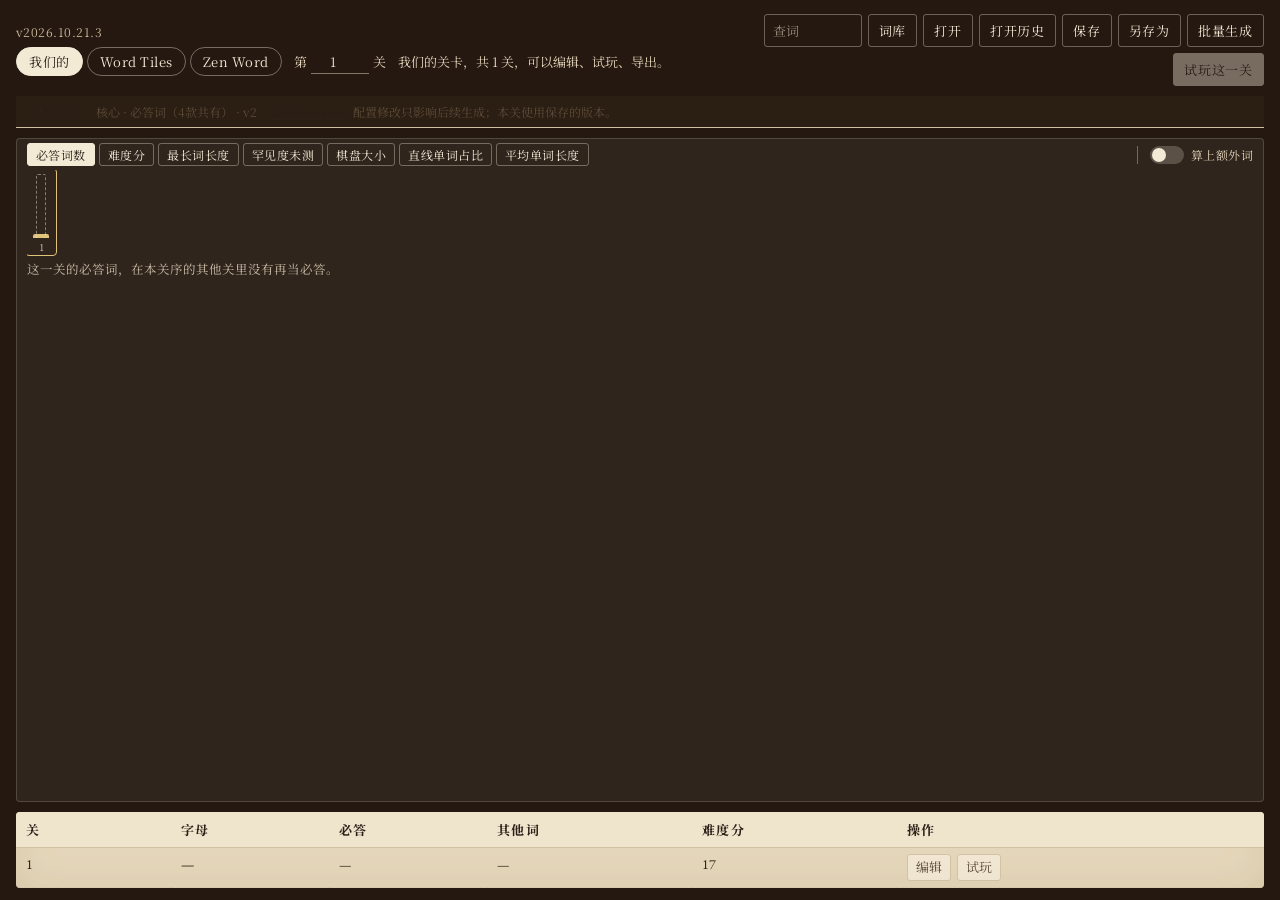
==== index.html @ c1cc378a "Apply reviewed glossary definitions and pronunciation corrections Persist bilingual correction layer" ====
<!doctype html>
<html lang="zh-CN">
<head>
<meta charset="utf-8">
<meta name="viewport" content="width=device-width, initial-scale=1">
<title>字页关卡台</title>
<link rel="preconnect" href="https://fonts.googleapis.com">
<link rel="preconnect" href="https://fonts.gstatic.com" crossorigin>
<link href="https://fonts.googleapis.com/css2?family=Alegreya:wght@500;700&family=EB+Garamond:ital,wght@0,500;0,600;1,500&family=Inter:wght@400;500;600;700;800&family=Noto+Sans+SC:wght@400;500;700&family=Noto+Serif+SC:wght@400;600;700&display=swap" rel="stylesheet">
<style>:root{
  --paper:#f4ecda; --paper-2:#efe4cc; --ink:#2b2118; --ink-soft:#5c4b3a; --faint:#9a8a72;
  --rule:#d2c2a4; --desk:#241810; --ok:#2f6b45; --warn:#8a5a12; --bad:#9b2c22;
  --gold:#a6843c; --easy:#2f6b45; --medium:#2c5f86; --hard:#9a4e28; --rare:#7a2344;
  --serif:"Iowan Old Style","Palatino Linotype",Palatino,"Noto Serif SC","Songti SC","WenQuanYi Micro Hei",serif;
  --en:"EB Garamond","Iowan Old Style",Palatino,serif;
}
*{box-sizing:border-box}
html,body{margin:0;height:100%}
body{background:var(--desk);color:var(--ink);font-family:var(--serif);font-size:15px}
button,input{font:inherit;color:inherit}
button{background:none;border:0;cursor:pointer;padding:0}
[hidden]{display:none!important}
#desk{height:100vh;display:grid;grid-template-rows:auto auto minmax(0,1fr);padding:14px 16px 12px;gap:10px}
.top{display:flex;flex-wrap:wrap;align-items:center;justify-content:space-between;gap:8px 16px;color:#f3ead6}
.top-actions{display:flex;flex-wrap:wrap;gap:6px;justify-content:flex-end}
.top-actions button,.mini{
  border:1px solid rgba(243,234,214,.35);color:#f3ead6;border-radius:3px;padding:6px 10px;font-size:13px;letter-spacing:.06em
}
.top-actions button.primary{background:#f3ead6;color:var(--ink);border-color:#f3ead6}
.top-actions button:disabled{opacity:.4;cursor:default}
.pace-wrap{background:rgba(255,248,236,.06);border:1px solid rgba(243,234,214,.18);border-radius:4px;padding:4px 10px 4px;color:#f3ead6}
.pace-metrics{display:flex;flex-wrap:wrap;align-items:center;gap:6px 10px;margin:0 0 4px;min-width:0}
.pace-tabs{display:flex;flex-wrap:wrap;align-items:center;gap:4px;min-width:0}
.pace-tabs button{
  border:1px solid rgba(243,234,214,.35);color:#f3ead6;background:transparent;
  border-radius:3px;padding:2px 8px;font-size:12px;letter-spacing:.04em
}
.pace-tabs button.on{background:#f3ead6;color:var(--ink);border-color:#f3ead6}
.pace-extra{
  margin-left:auto;display:flex;align-items:center;gap:7px;flex:0 0 auto;
  padding-left:12px;border-left:1px solid rgba(243,234,214,.35)
}
.pace-extra.idle{opacity:.55}
.pace-switch{
  position:relative;width:34px;height:18px;padding:0;border:0;border-radius:999px;
  background:rgba(243,234,214,.22);flex:0 0 auto;cursor:pointer
}
.pace-switch .knob{
  position:absolute;top:2px;left:2px;width:14px;height:14px;border-radius:50%;
  background:#f3ead6;transition:transform .15s ease;pointer-events:none
}
.pace-switch.on{background:#e2c37a}
.pace-switch.on .knob{transform:translateX(16px);background:var(--ink)}
.pace-switch:focus-visible{outline:1px solid #e2c37a;outline-offset:2px}
#paceExtraLabel{font-size:12px;letter-spacing:.04em;color:#e6d7bc;cursor:pointer;user-select:none}
.pace{display:flex;align-items:flex-end;gap:4px;overflow-x:auto;height:86px;padding-bottom:2px}
.pace button{position:relative;width:28px;flex:0 0 28px;height:100%;display:flex;align-items:flex-end;justify-content:center}
.pace button i,.pace button s{position:absolute;left:6px;right:6px;bottom:16px;border-radius:2px 2px 0 0}
.pace button i{background:#f3ead6}
.pace button s{left:9px;right:9px;background:transparent;border:1px dashed rgba(243,234,214,.45);border-bottom:0}
.pace button em{position:relative;font-style:normal;font-family:var(--en);font-size:11px;color:#cbbfa8}
.pace button.on i{background:#e2c37a}
.pace button.rec i{background:#8fbf9a}
.pace button.peak i{background:#e09a8c}
.pace button.on{outline:1px solid #e2c37a;outline-offset:1px;border-radius:2px}
.pace button.curtain::after{
  content:"";position:absolute;top:2px;left:50%;width:6px;height:6px;margin-left:-3px;
  background:#c47a4a;transform:rotate(45deg)
}
#ruleBox{margin-top:10px}
#ruleBox summary{cursor:pointer}
#ruleBox textarea{width:100%;min-height:2.8em;margin:4px 0;border:1px solid var(--rule);background:transparent;font-family:var(--en);font-size:14px;letter-spacing:.04em;padding:4px}
.reuse-line{min-height:18px;font-size:12.5px;color:#f0d2cf;margin-top:4px}
.reuse-line.quiet{color:#cbbfa8}
.work{display:grid;grid-template-columns:minmax(300px,380px) minmax(0,1fr) minmax(300px,380px);gap:12px;min-height:0}
.card{background:var(--paper);border-radius:4px;min-height:0;overflow:auto;padding:14px 14px 18px;
  box-shadow:inset 0 0 40px rgba(120,85,40,.12)}
.card h2{margin:0 0 8px;font-size:15px;letter-spacing:.18em;font-weight:700;border-bottom:1px solid var(--rule);padding-bottom:4px;display:flex;justify-content:space-between;align-items:baseline}
.card h2 i{font-style:normal;letter-spacing:0;font-weight:500;color:var(--ink-soft);font-size:12px}
.row{display:flex;flex-wrap:wrap;gap:6px;align-items:center;margin:6px 0}
.presets button,.row button.ghost,button.ghost{
  border:1px solid var(--rule);border-radius:3px;padding:3px 8px;font-size:13px;color:var(--ink-soft);background:rgba(255,250,240,.45)
}
.presets button.on,.row button.ghost.on{border-color:var(--ink);color:var(--ink)}
.name{width:100%;border:0;border-bottom:1px solid var(--rule);background:transparent;padding:4px 2px;outline:none;font-size:16px}
.grid{display:grid;gap:6px;justify-content:center;margin:12px 0}
.tile{position:relative;width:58px;height:58px}
.tile input{
  width:100%;height:100%;text-align:center;text-transform:uppercase;font-family:var(--en);font-size:28px;
  border:0;border-radius:4px;background:#fffaf0;box-shadow:0 1px 0 #c2ac82, inset 0 0 0 1px rgba(90,60,30,.15);outline:none
}
.tile input:focus{box-shadow:0 0 0 2px var(--ink)}
.tile.empty input{background:rgba(255,250,240,.35)}
.tile.unc input{box-shadow:0 0 0 2px var(--bad)}
.tile .cnt{position:absolute;top:2px;right:5px;font-family:var(--en);font-size:13px;color:var(--bad);pointer-events:none}
.tile .veil{position:absolute;inset:0;border-radius:4px;pointer-events:none;
  background:repeating-linear-gradient(135deg,rgba(90,40,20,.28) 0 3px,transparent 3px 8px);box-shadow:inset 0 0 0 2px rgba(90,40,20,.45)}
.checks{list-style:none;margin:8px 0 0;padding:0;font-size:13px;line-height:1.55}
.checks li{padding-left:1.2em;position:relative;color:var(--ink-soft)}
.checks li::before{position:absolute;left:0}
.checks li.ok::before{content:"✓";color:var(--ok)}
.checks li.bad::before{content:"×";color:var(--bad)}
.checks li.bad{color:var(--bad)}
.checks li.warn::before{content:"!";color:var(--warn);font-weight:700}
.checks li.warn{color:var(--warn)}
.cols{display:grid;grid-template-columns:1fr 1fr;gap:12px;min-height:0}
.wordlist{display:flex;flex-direction:column;gap:4px}
.wrow{display:grid;grid-template-columns:auto 1fr auto;gap:4px 6px;align-items:center;
  border-bottom:1px dotted var(--rule);padding:4px 0;font-family:var(--en);letter-spacing:.04em}
.wrow b{font-weight:600;font-size:16px}
.wrow .meta{font-family:var(--serif);font-size:12px;color:var(--ink-soft);letter-spacing:0}
.wrow.bad b{color:var(--bad)}
.wrow button{font-family:var(--serif);font-size:12px;color:var(--bad);text-decoration:underline;text-underline-offset:2px}
.band{font-style:normal;font-family:var(--serif);font-size:11px;border:1px solid currentColor;border-radius:2px;padding:0 4px;letter-spacing:.04em}
.band.none{color:var(--faint)}
.band.t2{color:#9a4e28}
.band.t3{color:#7a2344;font-weight:650;background:rgba(122,35,68,.10)}
.band.t4{color:#f4ecda;background:#6a1838;border-color:#6a1838;font-weight:700}
.add{display:flex;gap:6px}
.add input{flex:1;min-width:0;border:0;border-bottom:1px solid var(--rule);background:transparent;padding:4px;outline:none;font-family:var(--en);letter-spacing:.08em;text-transform:uppercase}
.sugg{display:flex;flex-wrap:wrap;gap:4px;margin-top:4px}
.sugg button{font-family:var(--en);border:1px dashed var(--rule);border-radius:12px;padding:2px 8px;font-size:14px;color:var(--ink-soft)}
.sugg button:hover{border-style:solid;color:var(--ink)}
.note{font-size:12.5px;color:var(--ink-soft);line-height:1.45;margin:4px 0 8px}
.blurb{font-size:15px;line-height:1.5;margin:0 0 10px}
.dim{border-top:1px solid var(--rule);padding:8px 0}
.dim h3{margin:0 0 4px;font-size:13px;letter-spacing:.16em}
.dim .num{font-family:var(--en);font-size:28px;line-height:1}
.dim dl{display:grid;grid-template-columns:auto 1fr;gap:2px 10px;margin:4px 0 0;font-size:13.5px}
.dim dt{color:var(--faint)} .dim dd{margin:0}
.tail{display:flex;flex-direction:column;gap:4px;margin-top:4px}
.tail .wrow{border-bottom:0;background:rgba(255,250,240,.7);padding:4px 6px;border-radius:3px}
.meter{height:8px;background:var(--paper-2);border-radius:4px;overflow:hidden;display:flex;margin:6px 0}
.meter i{display:block;height:100%}
.meter .a{background:#8fbf9a}.meter .b{background:var(--easy)}.meter .c{background:#9a4e28}.meter .d{background:#7a2344}.meter .e{background:#4a1024}.meter .f{background:var(--faint)}
#play{position:fixed;inset:0;z-index:5;width:100%;height:100vh;height:100dvh;max-height:100dvh;margin:0;padding:0;overflow:hidden;background:var(--desk);display:block}
html.play-on,html.play-on body{overflow:hidden;height:100%;max-height:100dvh}
.book{width:100%;height:100%;max-height:100%;display:grid;grid-template-columns:minmax(0,1fr) auto;grid-template-rows:minmax(0,1fr);background:var(--paper);border-radius:0;overflow:hidden}
.book .pg{padding:16px 18px;display:flex;flex-direction:column;min-width:0;max-width:100%;min-height:0;height:100%;overflow:hidden}
.book .pg + .pg{border-left:1px solid var(--rule)}
.book h2{margin:0;letter-spacing:.2em;font-size:18px}
.phead{display:flex;align-items:center;justify-content:space-between;gap:8px}
.phead h2{margin:0}
.phead button{font-size:13px;letter-spacing:.06em}
.play-lists{flex:1;min-height:0;display:flex;flex-direction:column;margin-top:8px}
.pwords{display:flex;flex-wrap:wrap;gap:8px 14px;align-content:flex-start}
#pwords{flex:0 1 auto;max-height:42%;overflow:auto}
.pextra-head{display:flex;justify-content:space-between;align-items:baseline;margin-top:10px;font-size:13px;letter-spacing:.14em;color:#31425f}
.pextra-head span{font-family:var(--en);letter-spacing:.04em}
#pextras{flex:1;min-height:48px;overflow:auto;margin-top:4px}
.pwords b{font-family:var(--en);font-size:20px;letter-spacing:.08em;font-weight:500}
.pwords b.found{color:var(--ok)}
.pwords b.open{color:var(--faint)}
.pwords.extra b{color:#1d2a44}
.pwords.extra b.open{color:#5c6b86}
.pwords.extra b.found{color:var(--ok);text-decoration:underline;text-underline-offset:3px}
.pwords b.slots{display:inline-flex;align-items:flex-end;gap:3px;letter-spacing:0}
.pwords b.slots i{display:block;width:10px;height:16px;border-bottom:2px solid currentColor;opacity:.75;font-style:normal}
.pwords .empty{font-size:13px;color:var(--faint);letter-spacing:.04em}
/* 试玩右边是一部 9:19.5 的手机。字块、连词、幕布和皮肤都跟游戏同一套观感。 */
.pg-stage{background:#16100c;overflow:hidden}
.book .pg.pg-stage{padding:0}
.phone-fit{flex:1;height:100%;min-height:0;min-width:0;display:flex;align-items:center;justify-content:center;gap:8px;padding:0 8px 0 0;overflow:hidden}
#pphone{
  --ink:#2b2118; --ink-soft:#5c4b3a; --red:#9b2c22; --ok:#2f6b45; --gold-hi:#e8c88a;
  position:relative;flex:0 0 auto;overflow:hidden;border-radius:28px;color:var(--ink);
  background:#f3ead6;box-shadow:0 18px 44px rgba(0,0,0,.38),inset 0 0 0 1px rgba(255,255,255,.28);
  display:grid;grid-template-columns:minmax(0,1fr);min-height:0;user-select:none;
  /* 顶部、目标区、棋盘区独立分配高度；关卡内容只在各自区域内居中。 */
  grid-template-rows:minmax(max-content,14fr) minmax(0,46fr) minmax(0,40fr);
  font-family:"EB Garamond",Palatino,serif;
  aspect-ratio:9/19.5;height:100%;width:auto;
  padding:16px 18px 14px;box-sizing:border-box;text-align:center
}
#pphone .ph-bg,#pphone .ph-veil{position:absolute;pointer-events:none}
#pphone .ph-bg{inset:0;z-index:0;background:var(--photo,none) var(--photo-pos,center)/cover no-repeat}
#pphone .ph-veil{inset:0;z-index:0}
#pphone .ph-ghead,#pphone .ph-panel,#pphone .ph-board,#pphone .ph-gridwrap,#pphone .ph-pill{position:relative;z-index:1}
#pphone .ph-ghead{width:100%;padding:4px 0 8px;text-align:center;display:flex;flex-direction:column;justify-content:center;align-items:center}
#pphone .ph-gbar{display:none}
#pphone .ph-gtitle{margin:0;font-weight:800;font-size:clamp(22px,10cqw,34px);letter-spacing:.04em;line-height:1.05;font-family:Inter,"Noto Sans SC",system-ui,sans-serif;text-align:center}
#pphone .ph-gplace{margin-top:3px;font-size:12px;letter-spacing:.22em;color:var(--ink-soft);font-family:Inter,"Noto Sans SC",system-ui,sans-serif;text-align:center}
#pphone .ph-gplace:empty{display:none}
#pphone .ph-panel{
  width:100%;max-width:100%;min-width:0;min-height:0;margin:0;padding:12px 2px;
  max-height:none;overflow:hidden;text-align:center;
  display:flex;flex-direction:column;
  background:rgba(255,250,240,.72);box-shadow:inset 0 0 0 1px rgba(210,194,164,.85)
}
#pphone .ph-wtitle{flex:0 0 auto;font-family:Inter,system-ui,sans-serif;font-size:13px;font-weight:500;letter-spacing:.04em;color:var(--ink-soft);margin:6px 0 0;text-align:center}
#pphone .ph-wtitle i{font-style:normal;margin-left:.2em}
#pboxes{
  flex:1 1 auto;min-height:0;width:100%;overflow:auto;box-sizing:border-box;
  display:flex;flex-direction:column;align-items:center
}
#pboxes .ph-word-grid{
  flex:0 0 auto;width:max-content;max-width:100%;margin:auto;
  display:grid;grid-template-columns:repeat(var(--wcols,1),max-content);
  justify-content:center;justify-items:stretch;align-items:start;
  column-gap:16px;row-gap:10px
}
#pboxes .w{display:flex;gap:4px;justify-content:center;align-items:center}
#pboxes .ph-word-grid.two-cols .w{justify-content:flex-start}
#pboxes .lt{
  width:var(--lw,36px);height:var(--lw,36px);display:grid;place-items:center;
  position:relative;isolation:isolate;overflow:hidden;
  font-family:"EB Garamond",Palatino,serif;font-size:calc(var(--lw,36px) * .62);font-weight:500;line-height:1;
  color:transparent;border-bottom:1.5px solid #d2c2a4
}
#pboxes .lt::before{
  content:"";position:absolute;inset:0;z-index:0;pointer-events:none;border-radius:inherit;
  background:var(--target-fill,#fffaf0);clip-path:circle(0% at 50% 50%)
}
#pboxes .lt-char{position:relative;z-index:1;visibility:hidden}
#pboxes .w.found .lt.show{color:var(--ink)}
#pboxes .w.found .lt.show .lt-char{visibility:visible}
#pboxes .w.found .lt.show::before{
  clip-path:circle(75% at 50% 50%);transition:clip-path .28s cubic-bezier(.2,.65,.35,1)
}
@media (prefers-reduced-motion:reduce){
  #pboxes .w.found .lt.show::before{transition:none}
}
#pphone .ph-board{width:100%;min-width:0;min-height:0}
#pphone #pcur{
  position:absolute;z-index:2;top:8px;left:0;width:100%;height:36px;margin:0;
  font-family:Inter,"EB Garamond",sans-serif;font-weight:700;
  font-size:clamp(20px,7cqw,30px);letter-spacing:.16em;text-align:center;
  display:flex;align-items:center;justify-content:center;white-space:nowrap
}
#pphone #pcur.bad{color:var(--red)}
#pphone #pcur.ok{color:var(--ok)}
#pphone #pcur.extra{color:#1d2a44}
#pphone #pcur.shake{animation:pshake .45s}
.ph-gridwrap{width:100%;height:100%;min-height:0;display:flex;align-items:center;justify-content:center;padding:60px 10px;touch-action:none}
#pgrid{
  --tile:52px; --gap:4px; --cols:4;
  display:grid;gap:var(--gap);grid-template-columns:repeat(var(--cols),var(--tile));grid-auto-rows:var(--tile);
  position:relative;isolation:isolate;margin:0;touch-action:none;perspective:640px
}
#pgrid .pt{
  width:var(--tile);height:var(--tile);display:grid;place-items:center;position:relative;border-radius:calc(var(--tile) * .1);
  background:#f8f1e1;color:var(--ink);
  box-shadow:0 1px 0 #fffaf0 inset,0 0 0 1px #cdb994,0 2px 0 #c2ac82,0 4px 6px rgba(80,55,25,.25);
  font-family:"EB Garamond",Palatino,serif;font-weight:600;font-size:calc(var(--tile) * .52);user-select:none;
  transition:transform .12s,background-color .2s,box-shadow .2s
}
#pgrid .pt .ch{transform:translateY(-2%)}
#pgrid .pt .c{
  position:absolute;top:calc(var(--tile) * .06);right:calc(var(--tile) * .09);
  font-size:calc(var(--tile) * .2);font-weight:500;color:var(--red);font-style:italic;line-height:1
}
#pgrid .pt.sel{transform:translateY(2px) scale(.96);background:#efe2c4;box-shadow:0 0 0 1px #a88d5e,0 0 0 calc(var(--tile) * .06) rgba(43,33,24,.12),0 1px 0 #b39a6b}
#pgrid .pt.pop{animation:ppop .45s ease}
#pgrid .pt.cntdown .c{animation:pcnt .5s ease}
#pgrid .pt.spent{background:transparent;box-shadow:none;color:transparent;border:1.5px dashed rgba(154,138,114,.5);animation:perase .6s ease}
#pgrid .pt.spent .c{display:none}
#pgrid .pt.hint-glow{animation:phglow 1.4s ease 2}
#pgrid .pt.curt{color:transparent;background:#d9c6a0;background-image:repeating-linear-gradient(45deg,rgba(91,74,58,.18) 0 2px,transparent 2px 9px);box-shadow:0 0 0 1px #a88d5e,0 3px 0 #9c8257}
#pgrid .pt.curt .c{display:none}
#pgrid .pt.opening{animation:punveil .7s ease}
.curt-num{position:absolute;inset:0;display:grid;place-items:center;z-index:2;pointer-events:none}
.curt-num b{
  width:calc(var(--tile) * .56);height:calc(var(--tile) * .56);border-radius:50%;display:grid;place-items:center;
  background:var(--red);color:#f6e9cf;font-family:"EB Garamond",Palatino,serif;font-size:calc(var(--tile) * .3);font-weight:600;
  box-shadow:0 0 0 2px rgba(155,44,34,.3),0 2px 4px rgba(0,0,0,.3)
}
#pphone .ph-tools{
  position:absolute;z-index:2;left:0;bottom:0;width:100%;min-width:0;box-sizing:border-box;
  display:flex;flex-direction:row;align-items:center;justify-content:flex-start;gap:8px;
  min-height:48px;padding:2px 0 0
}
#pphone .ph-rounds{flex:0 0 auto;display:flex;align-items:center;gap:22px}
#pphone .ph-tool-pad{flex:0 0 auto;width:0;height:0;pointer-events:none}
#pphone .ph-tools.center-tools{justify-content:space-between}
#pphone .ph-tools.center-tools .ph-tool-pad{width:var(--pill-w,0px)}
#pphone .ph-tools:not(.center-tools) .ph-rounds{margin-left:auto}
#pphone .ph-tools.tight{gap:4px}
#pphone .ph-tools.tight .ph-rounds{gap:6px}
#pphone .ph-tools.tight .ph-round{width:32px;height:32px;box-shadow:inset 0 0 0 1.5px currentColor,0 0 0 2px rgba(255,250,240,.85),0 0 0 3.5px currentColor}
#pphone .ph-tools.tight .ph-round svg{width:16px;height:16px}
#pphone .ph-pill{
  flex:0 0 auto;align-self:center;height:40px;margin:0;padding:0 12px 0 14px;border-radius:21px;
  display:flex;align-items:center;gap:6px;color:var(--ink);font-family:Inter,"Noto Sans SC",system-ui,sans-serif;
  font-size:13px;font-weight:500;letter-spacing:.04em;background:#fffaf0;white-space:nowrap;
  box-shadow:0 0 0 1px #d2c2a4,0 8px 18px rgba(80,55,25,.18)
}
#pphone .ph-pill svg{width:18px;height:18px}
#pphone .ph-pill em{
  min-width:20px;height:20px;padding:0 5px;border-radius:10px;display:grid;place-items:center;
  background:#1d2a44;color:#f3ead6;font-style:normal;font-weight:600;font-size:12px;font-family:Inter,system-ui,sans-serif
}
#pphone .ph-pill em.bump{animation:pbump .45s}
#pphone .ph-round{
  width:48px;height:48px;border-radius:50%;display:grid;place-items:center;color:#5c4b3a;
  background:rgba(255,250,240,.6);
  box-shadow:inset 0 0 0 1.5px currentColor,0 0 0 3px rgba(255,250,240,.85),0 0 0 4.5px currentColor
}
#pphone .ph-round svg{width:24px;height:24px}
#pphone #pHint{color:var(--red)}
#pphone .ph-round:active{transform:scale(.94)}
#pphone[data-fit="short"]{padding:8px 10px 6px;border-radius:16px}
#pphone[data-fit="short"] .ph-gtitle{font-size:22px}
#pphone[data-fit="short"] .ph-gplace{margin-top:1px;font-size:10px;letter-spacing:.14em}
#pphone[data-fit="short"] .ph-panel{padding:8px 0;border-radius:12px}
#pphone[data-fit="short"] #pboxes .ph-word-grid{row-gap:8px}
#pphone[data-fit="short"] .ph-wtitle{margin-top:4px;font-size:12px}
#pphone[data-fit="short"] #pcur{top:4px;height:24px;font-size:16px}
#pphone[data-fit="short"] .ph-gridwrap{padding:46px 6px}
#pphone[data-fit="short"] .ph-tools{min-height:40px;padding:0}
#pphone[data-fit="short"] .ph-rounds{gap:12px}
#pphone[data-fit="short"] .ph-round{width:36px;height:36px;box-shadow:inset 0 0 0 1.5px currentColor,0 0 0 2px rgba(255,250,240,.85),0 0 0 3.5px currentColor}
#pphone[data-fit="short"] .ph-round svg{width:18px;height:18px}
#pphone[data-fit="short"] .ph-pill{height:30px;padding:0 8px 0 10px;font-size:12px}
#pphone .ph-tools.tight .ph-pill{height:28px;padding:0 6px 0 8px;font-size:11px;gap:4px}
#pphone .ph-tools.tight .ph-pill svg{width:14px;height:14px}
.pskins{display:flex;flex-direction:column;gap:8px;flex:0 0 auto;max-height:100%;overflow:auto}
.pskins button{
  width:58px;border:1px solid rgba(243,234,214,.28);border-radius:10px;padding:4px 4px 3px;color:#f3ead6;
  background:rgba(255,255,255,.04);display:flex;flex-direction:column;align-items:center;gap:3px;font-size:11px;letter-spacing:.02em
}
.pskins button.on{border-color:#f3ead6;background:rgba(243,234,214,.14)}
.pskins i{width:36px;height:46px;border-radius:6px;display:block;background:#ddd center/cover no-repeat}
.pskins [data-pskin="kyoto"] i{background-image:url("assets/bg-kyoto-thumb.jpg")}
.pskins [data-pskin="alps"] i{background-image:url("assets/bg-alps-thumb.jpg")}
.pskins [data-pskin="wood"] i{background:linear-gradient(180deg,#efd3a4,#6a4422)}
.pskins [data-pskin="book"] i{background:linear-gradient(180deg,#f8f1e1,#c9b48a)}
.pfly{position:fixed;z-index:40;display:grid;place-items:center;pointer-events:none;font-family:Inter,"EB Garamond",sans-serif;font-weight:700;color:#2f6b45}
@keyframes pshake{20%,60%{transform:translateX(-7px)}40%,80%{transform:translateX(7px)}}
@keyframes ppop{40%{transform:scale(1.1)}}
@keyframes pcnt{0%{transform:scale(1.8);opacity:.2}100%{transform:none}}
@keyframes perase{0%{background:#f8f1e1;color:var(--ink);transform:scale(1)}50%{transform:scale(.88);filter:blur(1.5px)}100%{transform:scale(1)}}
@keyframes phglow{50%{box-shadow:0 0 0 3px var(--gold-hi),0 0 18px rgba(176,138,62,.7)}}
@keyframes punveil{0%{transform:rotateX(0)}50%{transform:rotateX(90deg)}100%{transform:rotateX(0)}}
@keyframes pbump{40%{transform:scale(1.35)}}
.ptools{display:flex;gap:10px;justify-content:center;padding-top:8px}
.pnav{display:flex;align-items:center;justify-content:space-between;gap:8px;margin-bottom:8px}
.pnav span{font-size:14px;letter-spacing:.08em;color:var(--ink-soft);white-space:nowrap}
.ptools button:disabled,.pnav button:disabled,.done button:disabled{opacity:.35;cursor:default}
.done{margin-top:8px;text-align:center;color:var(--ok);letter-spacing:.2em}
.done p{margin:0}
.done button{letter-spacing:.08em;margin-top:10px}
#desk.under-play{visibility:hidden;pointer-events:none}
#zen{position:fixed;right:16px;bottom:16px;width:min(420px,calc(100% - 32px));max-height:46vh;overflow:auto;
  background:var(--paper);border-radius:4px;padding:12px 14px;box-shadow:0 16px 40px rgba(0,0,0,.35);z-index:4}
#modal{position:fixed;inset:0;background:rgba(20,12,8,.45);display:grid;place-items:center;z-index:6;padding:16px}
.modal{width:min(520px,100%);background:var(--paper);border-radius:4px;padding:16px 18px 14px}
.modal h3{margin:0 0 8px;letter-spacing:.12em}
.modal textarea{width:100%;height:140px;font-family:ui-monospace,monospace;font-size:12px}
.modal .btns{display:flex;justify-content:flex-end;gap:8px;margin-top:10px}
.modal .btns button{border:1px solid var(--rule);border-radius:3px;padding:6px 12px}
.modal .btns button.primary{background:var(--ink);color:var(--paper);border-color:var(--ink)}
#toast{position:fixed;left:50%;bottom:18px;transform:translateX(-50%);background:var(--ink);color:var(--paper);
  padding:8px 14px;border-radius:3px;opacity:0;pointer-events:none;transition:opacity .2s;z-index:7}
#toast.show{opacity:1}
@media (max-width:980px){
  .work{grid-template-columns:1fr}
  #play .book{grid-template-columns:minmax(0,1fr) auto;grid-template-rows:minmax(0,1fr);height:100%}
}
#batch{position:fixed;inset:0;background:rgba(20,12,6,.55);z-index:6;display:grid;place-items:center;padding:16px}
#batch .bp{background:var(--paper);border-radius:4px;width:min(980px,100%);max-height:100%;overflow:auto;padding:16px 18px}
#batch h3{margin:0 0 6px;letter-spacing:.16em}
#batch .bgrid{display:grid;grid-template-columns:repeat(3,1fr);gap:8px 14px;font-size:13.5px}
#batch label{display:flex;flex-direction:column;gap:2px;color:var(--ink-soft)}
#batch label.chk{flex-direction:row;align-items:center;gap:4px;color:var(--ink)}
#batch input[type=number],#batch input[type=text],#batch select{border:0;border-bottom:1px solid var(--rule);background:transparent;padding:3px 2px;font-size:15px}
#batch .sizes{display:flex;flex-wrap:wrap;gap:4px 12px;margin:4px 0}
#batch .pbar{height:8px;background:var(--paper-2);border-radius:4px;overflow:hidden;margin:8px 0 4px}
#batch .pbar i{display:block;height:100%;width:0;background:var(--ok)}
#batch .bbtn{display:flex;gap:8px;justify-content:flex-end;margin-top:10px;position:sticky;bottom:-16px;padding:10px 0;background:var(--paper);border-top:1px solid var(--rule);z-index:1}
#batch .bbtn button{border:1px solid var(--ink);border-radius:3px;padding:6px 14px}
#batch .bbtn button.primary{background:var(--ink);color:var(--paper)}
#batch .bbtn button:disabled{opacity:.4}
#bOut p{margin:4px 0;font-size:13.5px;line-height:1.5}
#batch .batch-libraries{display:grid;grid-template-columns:repeat(2,minmax(0,1fr));gap:14px;margin:12px 0 16px}
#batch .batch-libraries fieldset{min-width:0;margin:0;border:1px solid var(--rule);border-radius:5px;padding:8px 10px 10px}
#batch .batch-libraries legend{font-size:14px;font-weight:700;padding:0 5px}
#batch .batch-library-tools{display:flex;align-items:center;gap:6px;margin-bottom:8px;font-size:12px;color:var(--ink-soft)}
#batch .batch-library-tools span{margin-right:auto}
#batch .batch-library-tools button{border:1px solid var(--rule);border-radius:3px;padding:3px 7px}
#batch .batch-library-options{display:flex;flex-direction:column;gap:5px;max-height:210px;overflow:auto}
#batch .batch-library-option{display:flex;flex-direction:row;align-items:center;gap:8px;padding:7px;border:1px solid transparent;border-radius:4px;cursor:pointer;color:var(--ink)}
#batch .batch-library-option:has(input:checked){background:rgba(166,132,60,.12);border-color:var(--rule)}
#batch .batch-library-option:has(input:disabled){opacity:.5;cursor:default}
#batch .batch-library-option input{margin:0;flex-shrink:0}
#batch .batch-library-option span{flex:1;min-width:0;overflow:hidden;text-overflow:ellipsis;white-space:nowrap;font-size:13px}
#batch .batch-library-option small{white-space:nowrap;font-size:12px;color:var(--ink-soft)}
#batch .batch-library-option{display:block}
#batch .batch-library-choice{display:flex;flex-direction:row;align-items:center;gap:8px;min-width:0;color:var(--ink);cursor:pointer}
#batch .batch-library-mode{display:flex;flex-direction:row;align-items:center;gap:12px;margin:12px 0 4px}
#batch .batch-unlock{display:flex;flex-direction:row;align-items:center;gap:5px;margin:5px 0 0 24px;font-size:12px}
#batch .batch-unlock input{width:66px;text-align:center;font-size:13px}
#batch:has(#bLibraryMode option[value="staged"]:checked) .batch-library-options{max-height:320px}
#bStagePreview{width:100%;border-collapse:collapse;font-size:13px;margin:8px 0}
#bStagePreview th,#bStagePreview td{padding:6px 10px;text-align:left;border-bottom:1px solid var(--rule)}
#bStagePreview th{font-weight:600;color:var(--ink-soft)}
#pphone{container-type:inline-size}
#pphone:is([data-skin="kyoto"],[data-skin="alps"]){
  --ink:#0b1b24; --ink-soft:#526673; --red:#c23a5e; --ok:#2f6b45; --gold-hi:#e9c27a;
  --accent:#28562c; --ph-num:#28562c; --ph-badge:#214a25;
  font-family:Inter,"Noto Sans SC",system-ui,sans-serif;
  background:#9bb3c8;color:var(--ink)
}
#pphone[data-skin="kyoto"]{--photo:url("assets/bg-kyoto.jpg");--photo-pos:42% 60%}
#pphone[data-skin="alps"]{--photo:url("assets/bg-alps.jpg");--photo-pos:60% 50%}
#pphone:is([data-skin="kyoto"],[data-skin="alps"]) .ph-veil{background:none}
#pphone:is([data-skin="kyoto"],[data-skin="alps"]) :is(.ph-gbar-lvl,.ph-gplace,.ph-wtitle,#pcur){
  text-shadow:0 1px 1px rgba(255,255,255,.4)
}
#pphone:is([data-skin="kyoto"],[data-skin="alps"]) .ph-gbar{
  display:flex;align-items:center;justify-content:space-between;position:relative;min-height:36px;width:100%
}
#pphone:is([data-skin="kyoto"],[data-skin="alps"]) .ph-back{
  width:36px;height:36px;border-radius:50%;display:grid;place-items:center;color:var(--ink);
  background:rgba(250,252,253,.9);box-shadow:0 1px 3px rgba(33,58,75,.07)
}
#pphone:is([data-skin="kyoto"],[data-skin="alps"]) .ph-back svg{width:22px;height:22px}
#pphone:is([data-skin="kyoto"],[data-skin="alps"]) .ph-gbar-lvl{
  position:absolute;left:50%;transform:translateX(-50%);
  font-size:14px;font-weight:500;letter-spacing:.2em;font-family:Inter,"Noto Sans SC",system-ui,sans-serif
}
#pphone:is([data-skin="kyoto"],[data-skin="alps"]) .ph-gcoin{
  position:relative;isolation:isolate;display:flex;align-items:center;gap:4px;
  font-size:18px;font-weight:600;font-family:Inter,system-ui,sans-serif
}
#pphone:is([data-skin="kyoto"],[data-skin="alps"]) .ph-gcoin::before{
  content:"";position:absolute;inset:-6px -9px;z-index:-1;pointer-events:none;border-radius:999px;
  background:rgba(251,252,251,.94);box-shadow:0 1px 3px rgba(33,58,75,.08)
}
#pphone:is([data-skin="kyoto"],[data-skin="alps"]) .ph-gcoin svg{width:18px;height:18px}
#pphone:is([data-skin="kyoto"],[data-skin="alps"]) .ph-gtitle{display:none}
#pphone:is([data-skin="kyoto"],[data-skin="alps"]) .ph-gplace{margin-top:8px;font-size:13px;letter-spacing:.16em}
#pphone:is([data-skin="kyoto"],[data-skin="alps"]) .ph-panel{
  background:transparent;box-shadow:none;-webkit-backdrop-filter:none;backdrop-filter:none;
  border:0;width:100%
}
#pphone:is([data-skin="kyoto"],[data-skin="alps"]) .ph-wtitle{color:var(--ink);font-size:16px;font-weight:500;letter-spacing:.06em}
#pphone:is([data-skin="kyoto"],[data-skin="alps"]) #pboxes .lt{
  --target-fill:rgba(255,255,255,.65);
  place-items:center;border:1px solid rgba(115,142,161,.15);border-radius:calc(var(--lw,36px) * .12);font-family:Inter,system-ui,sans-serif;font-weight:600;
  background:rgba(244,249,252,.78);box-shadow:0 1px 2px rgba(33,58,75,.08)
}
#pphone:is([data-skin="kyoto"],[data-skin="alps"]) #pboxes .w.found .lt.show{
  color:var(--ink);text-shadow:none
}
#pphone:is([data-skin="kyoto"],[data-skin="alps"]) #pgrid::before{display:none}
#pphone:is([data-skin="kyoto"],[data-skin="alps"]) #pgrid .pt{
  isolation:isolate;border:1px solid rgba(115,142,161,.14);border-radius:calc(var(--tile) * .1);
  background:linear-gradient(150deg,rgba(255,255,255,.95),rgba(240,246,250,.91));
  color:var(--ink);font-family:Inter,system-ui,sans-serif;font-weight:700;
  text-shadow:none;box-shadow:0 1px 2px rgba(33,58,75,.09)
}
#pphone:is([data-skin="kyoto"],[data-skin="alps"]) #pgrid .pt .ch{position:relative;z-index:1}
#pphone:is([data-skin="kyoto"],[data-skin="alps"]) #pgrid .pt .c{
  z-index:2;color:var(--ph-num);font-style:normal;font-weight:700;font-family:Inter,system-ui,sans-serif;font-size:calc(var(--tile) * .15);opacity:1
}
#pphone:is([data-skin="kyoto"],[data-skin="alps"]) #pgrid .pt.sel{
  transform:scale(.96);color:#214a25;
  background:rgba(216,235,218,.98);border-color:rgba(63,108,68,.42);
  box-shadow:0 1px 3px rgba(33,70,40,.12)
}
#pphone:is([data-skin="kyoto"],[data-skin="alps"]) #pgrid .pt.sel .c{color:inherit}
#pphone:is([data-skin="kyoto"],[data-skin="alps"]) #pgrid .pt.spent{
  border:1px dashed rgba(255,255,255,.4);background:rgba(244,249,252,.08);
  color:transparent;text-shadow:none;box-shadow:none;animation:none
}
#pphone:is([data-skin="kyoto"],[data-skin="alps"]) #pgrid .pt.curt{
  background:repeating-linear-gradient(45deg,rgba(255,255,255,.5) 0 3px,rgba(255,255,255,.16) 3px 9px);
  box-shadow:inset 0 0 0 1px rgba(255,255,255,.45)
}
#pphone:is([data-skin="kyoto"],[data-skin="alps"]) #pgrid .pt.curt .ch{visibility:hidden}
#pphone:is([data-skin="kyoto"],[data-skin="alps"]) .curt-num b{background:var(--accent);color:#fff;box-shadow:0 0 0 2px rgba(255,255,255,.65),0 4px 10px rgba(30,45,60,.2)}
#pphone[data-skin="alps"] .curt-num b{background:#2a2f36}
#pphone:is([data-skin="kyoto"],[data-skin="alps"]) .ph-tools :is(.ph-pill,.ph-round){
  position:relative;background:rgba(251,252,251,.94);color:var(--ink);border:1px solid rgba(115,142,161,.12);
  text-shadow:none;box-shadow:0 1px 3px rgba(33,58,75,.09)
}
#pphone:is([data-skin="kyoto"],[data-skin="alps"]) #pHint{color:var(--ink)}
#pphone:is([data-skin="kyoto"],[data-skin="alps"]) .ph-pill em{background:var(--ph-badge);color:#fff;box-shadow:none}
#pphone[data-fit="short"]:is([data-skin="kyoto"],[data-skin="alps"]) .ph-gbar-lvl{font-size:11px;letter-spacing:.1em}
#pphone[data-fit="short"]:is([data-skin="kyoto"],[data-skin="alps"]) .ph-back{width:28px;height:28px}
#pphone[data-fit="short"]:is([data-skin="kyoto"],[data-skin="alps"]) .ph-gplace{margin-top:2px;font-size:11px}
#pphone[data-skin="wood"]{
  --ink:#3a2412; --ink-soft:#674528; --red:#a5341f; --ok:#4c6b2f; --gold-hi:#e8c88a;
  --grain:url("data:image/svg+xml;utf8,<svg xmlns='http://www.w3.org/2000/svg' width='160' height='160'><filter id='g'><feTurbulence type='fractalNoise' baseFrequency='0.012 0.22' numOctaves='3' seed='5' stitchTiles='stitch'/><feColorMatrix values='0 0 0 0 0.5  0 0 0 0 0.3  0 0 0 0 0.12  0 0 0 0.8 -0.28'/></filter><rect width='100%' height='100%' filter='url(%23g)'/></svg>");
  color:var(--ink);font-family:"Alegreya","Noto Serif SC",serif;
  background-color:#3a2212;
  background-image:radial-gradient(ellipse at 50% 20%,rgba(255,200,130,.16),transparent 60%),linear-gradient(180deg,#4a2e1a,#2a170b)
}
#pphone[data-skin="wood"] .ph-bg{display:none}
#pphone[data-skin="wood"] .ph-panel{
  background-color:#ecd9b6;
  background-image:linear-gradient(180deg,rgba(255,245,220,.35),rgba(255,245,220,0)),var(--grain),linear-gradient(180deg,#f1dcb3,#e3c492);
  background-size:auto,160px 160px,auto;box-shadow:inset 0 0 0 1px rgba(255,236,200,.45),0 8px 18px rgba(20,10,3,.28)
}
#pphone[data-skin="wood"] .ph-gtitle,#pphone[data-skin="wood"] #pcur,#pphone[data-skin="wood"] #pboxes .lt{font-family:"Alegreya","Noto Serif SC",serif;color:var(--ink)}
#pphone[data-skin="wood"] #pboxes .lt{--target-fill:#f5e5c8;border-bottom-color:#c3a074}
#pphone[data-skin="wood"] #pgrid .pt{
  border-radius:calc(var(--tile) * .1);color:#3b200c;font-family:"Alegreya",serif;font-weight:700;
  background-color:#e7c897;
  background-image:linear-gradient(160deg,rgba(255,240,210,.55),rgba(255,240,210,0) 38%,rgba(90,50,15,.18)),var(--grain),linear-gradient(180deg,#efd3a4,#d9b47c);
  background-size:auto,160px 160px,auto;
  text-shadow:0 1px 0 rgba(255,236,200,.7);
  box-shadow:inset 0 2px 1px rgba(255,245,220,.75),inset 0 -2px 2px rgba(110,65,25,.45),0 calc(var(--tile) * .06) 0 #8c5f32,0 calc(var(--tile) * .12) calc(var(--tile) * .14) rgba(30,15,5,.45)
}
#pphone[data-skin="wood"] #pgrid .pt .c{color:#9a2f1b;font-style:normal;font-weight:700}
#pphone[data-skin="wood"] #pgrid .pt.sel{
  transform:translateY(calc(var(--tile) * .05));
  background-image:linear-gradient(160deg,rgba(255,230,190,.35),rgba(90,50,15,.25)),var(--grain),linear-gradient(180deg,#dcb47e,#c79a5e);
  box-shadow:inset 0 2px 3px rgba(90,50,15,.45),0 2px 0 #8c5f32
}
#pphone[data-skin="wood"] #pgrid .pt.spent{border:0;background:rgba(80,45,15,.16);box-shadow:inset 0 3px 6px rgba(60,30,8,.4)}
#pphone[data-skin="wood"] #pgrid .pt.curt{
  background-color:#8a5d33;background-image:repeating-linear-gradient(90deg,rgba(0,0,0,.18) 0 2px,transparent 2px 11px),var(--grain);
  background-size:auto,160px 160px;box-shadow:inset 0 -2px 2px rgba(40,20,5,.5),0 calc(var(--tile) * .06) 0 #5a3a1c
}
#pphone[data-skin="wood"] .ph-round{
  color:#f4dfb6;background-image:radial-gradient(circle at 40% 30%,rgba(255,220,170,.3),transparent 60%),var(--grain),linear-gradient(160deg,#5b3820,#2b190d);
  background-size:auto,160px 160px,auto;box-shadow:inset 0 2px 1px rgba(255,220,170,.35),inset 0 -2px 3px rgba(0,0,0,.5),0 3px 0 #2a170b
}
#pphone[data-skin="wood"] .ph-pill{background:#ecd9b6;color:#3a2412;box-shadow:inset 0 1px 0 rgba(255,245,220,.8),0 3px 0 #8c5f32}
#pphone[data-skin="wood"] .ph-pill em{background:#a5341f;color:#fbeedd}
#pphone[data-skin="book"] .ph-bg{display:none}
#pphone[data-skin="book"]{background:radial-gradient(ellipse at 50% 0%,rgba(255,255,255,.5),transparent 55%),#f4ecda}
html,body{overflow-x:hidden;max-width:100vw}
#desk{grid-template-columns:minmax(0,1fr);width:100%;max-width:100vw}
#desk>*{min-width:0;max-width:100%}
.top>div:first-child{min-width:min(100%,320px);flex:1 1 560px}
.top-actions{flex:1 1 440px;min-width:min(100%,280px);max-width:100%}
.pace-wrap{min-width:0;overflow:hidden}
.pace{min-width:0;max-width:100%;overflow-x:auto;overflow-y:hidden}
.pace.dense button{width:14px;flex:0 0 14px}
.pace.dense button i{left:2px;right:2px}
.pace.dense button em{font-size:9px}
.pace.xdense button{width:8px;flex:0 0 8px}
.pace.xdense button i{left:1px;right:1px}
.pace.xdense button em{display:none}
.reuse-line{overflow:hidden;text-overflow:ellipsis;white-space:nowrap;max-width:100%}
#gloss{
  position:fixed;z-index:20;max-width:320px;pointer-events:none;
  background:#fffaf0;color:var(--ink);border:1px solid var(--rule);border-radius:4px;
  box-shadow:0 10px 28px rgba(36,24,16,.28), inset 0 0 24px rgba(120,85,40,.1);
  padding:8px 10px 9px;font-size:13px;line-height:1.45;overflow-wrap:break-word
}
#gloss .g-top{display:flex;flex-wrap:wrap;align-items:baseline;gap:2px 8px}
#gloss .g-top b{font-family:var(--en);font-size:18px;letter-spacing:.06em;font-weight:600}
#gloss .g-top i{font-family:var(--en);font-style:italic;font-weight:500;color:var(--ink-soft);font-size:15px}
#gloss .g-tier{font-style:normal;font-family:var(--serif);font-size:12px;border:1px solid currentColor;border-radius:2px;padding:0 4px;letter-spacing:.06em}
#gloss .g-tier.t2{color:#9a4e28}
#gloss .g-tier.t3{color:#7a2344;font-weight:650}
#gloss .g-tier.t4{color:#f4ecda;background:#6a1838;border-color:#6a1838;font-weight:700}
#gloss .g-definitions,#bankDef .g-definitions{display:grid;grid-template-columns:max-content minmax(0,1fr);gap:5px 10px;margin:8px 0 0;line-height:1.55;overflow-wrap:anywhere}
.g-definitions dt{color:var(--ink-soft);font-size:12px;font-weight:400}
.g-definitions dd{margin:0;white-space:pre-line}
.g-definitions .g-ipa,.g-definitions .g-en{font-family:var(--en)}
.g-definitions .g-en{color:var(--ink-soft)}
.g-definition-note{margin:6px 0 0;font-size:12px;color:var(--ink-soft)}
#bankDef{margin:10px 0 14px;font-size:14px;max-width:900px}
#bankCard .g-top{display:flex;align-items:baseline;gap:8px;flex-wrap:wrap}
#bankCard .g-top span{font-size:12px;color:var(--ink-soft)}
.glossary-attribution{margin-top:16px;font-size:12px;color:var(--ink-soft);line-height:1.6}
.glossary-attribution summary{cursor:pointer}
.glossary-attribution a{text-decoration:underline}
.glossary-attribution pre{white-space:pre-wrap;max-height:280px;overflow:auto;padding:10px;border:1px solid var(--rule);font-size:11px}
#gloss .g-miss{margin-top:4px;color:var(--ink-soft)}
.top-actions input.bank-q{width:7.5em;border:1px solid rgba(243,234,214,.35);background:transparent;color:#f3ead6;border-radius:3px;padding:6px 8px;font-size:13px}
.top-actions input.bank-q::placeholder{color:rgba(243,234,214,.55)}
#bank{position:fixed;inset:0;z-index:6;background:rgba(20,12,6,.55);display:flex;align-items:stretch;justify-content:center;padding:16px}
.bk{width:min(1120px,100%);height:min(900px,100%);background:var(--paper);border-radius:4px;display:flex;flex-direction:column;min-height:0;overflow:hidden}
.bk-bar{display:flex;flex-wrap:wrap;gap:8px;align-items:center;padding:12px 14px;border-bottom:1px solid var(--rule)}
.bk-bar h3{margin:0;letter-spacing:.16em;font-size:18px}
.bk-bar input[type=text]{flex:1;min-width:140px;border:0;border-bottom:1px solid var(--rule);background:transparent;padding:4px 2px;font-family:var(--en);letter-spacing:.06em;text-transform:uppercase}
.bk-bar select{border:1px solid var(--rule);border-radius:3px;background:transparent;padding:4px 6px}
.bk-bar button{border:1px solid var(--ink);border-radius:3px;padding:5px 10px}
.bk-body{flex:1;min-height:0;display:grid;grid-template-columns:272px minmax(0,1fr)}
.bk-side{overflow:auto;border-right:1px solid var(--rule);padding:8px 10px 14px}
.bf h4{margin:10px 0 4px;font-size:12px;letter-spacing:.14em;color:var(--ink-soft);font-weight:600}
.bf .chips{display:flex;flex-wrap:wrap;gap:4px}
.bchip{border:1px solid var(--rule);border-radius:12px;padding:2px 8px;font-size:12.5px}
.bchip.on{background:var(--ink);color:var(--paper);border-color:var(--ink)}
.bchip i{font-style:normal;margin-left:4px;font-family:var(--en);opacity:.75}
.bk-main{min-width:0;min-height:0;display:flex;flex-direction:column}
.bcard{margin:8px 12px 0;padding:10px 12px;background:#fffaf0;border:1px solid var(--rule);border-radius:4px;max-height:42%;overflow:auto}
.bcard p{margin:4px 0}
.bcard .bad{color:var(--bad)}
.audit-evidence{width:100%;border-collapse:collapse;font-size:12px;margin:6px 0}
.audit-evidence th,.audit-evidence td{text-align:left;padding:3px 8px 3px 0;border-bottom:1px solid var(--rule)}
.audit-sources{display:flex;gap:10px;flex-wrap:wrap;font-size:12px}
.bcard details{font-size:12px;color:var(--ink-soft);margin-top:7px}
.blevels{display:flex;flex-wrap:wrap;gap:4px;margin-top:4px}
.blevels button{border:1px solid var(--rule);border-radius:3px;padding:2px 6px;font-size:12.5px}
#bankMeta{padding:6px 12px;color:var(--ink-soft);font-size:13px}
#bankList{flex:1;min-height:0;overflow:auto}
.brow{display:grid;grid-template-columns:8.5em 5.5em 10.5em minmax(0,1fr);gap:8px;align-items:baseline;width:100%;text-align:left;padding:5px 12px;border-bottom:1px solid rgba(210,194,164,.7)}
.brow b{font-family:var(--en);letter-spacing:.06em;font-size:16px;font-weight:600}
.brow .nums{font-family:var(--en);color:var(--ink-soft)}
.brow .bzh{color:var(--ink-soft);font-size:13px;overflow:hidden;text-overflow:ellipsis;white-space:nowrap}
.brow:hover,.brow.on{background:rgba(255,250,240,.9)}
.bk-page{display:flex;gap:8px;align-items:center;justify-content:flex-end;padding:8px 12px;border-top:1px solid var(--rule)}
.bk-page button{border:1px solid var(--rule);border-radius:3px;padding:4px 10px}
.bk-page button:disabled{opacity:.35}
@media (max-width:800px){
  .bk-body{grid-template-columns:1fr}
  .bk-side{max-height:34%;border-right:0;border-bottom:1px solid var(--rule)}
}
#hist{position:fixed;inset:0;background:rgba(20,12,8,.45);display:grid;place-items:center;z-index:6;padding:16px}
#hist .modal{width:min(640px,100%)}
#histList{max-height:60vh;overflow:auto;margin-top:4px}
.hrow{display:flex;gap:8px;align-items:center;border-bottom:1px solid var(--rule)}
.hrow .hopen{flex:1;text-align:left;padding:8px 2px;display:flex;gap:10px;align-items:baseline;flex-wrap:wrap}
.hrow .hopen b{font-weight:600}
.hrow .hopen span,.hrow .cache{color:var(--ink-soft);font-size:13px}
.hrow .miss{color:var(--bad);font-style:normal;font-size:13px}
.hrow.missing{opacity:.45}
.hrow [data-hdel]{border:1px solid var(--rule);border-radius:3px;padding:3px 8px;font-size:13px}
.hrow .hopen:disabled{cursor:default}
.app-version{text-align:left;font-family:inherit;flex:0 0 100%;font-size:12px;line-height:1.3;color:#cdbb9a;letter-spacing:.04em}
.app-version:hover{text-decoration:underline;text-underline-offset:3px}
.app-version:focus-visible{outline:2px solid var(--gold);outline-offset:4px}
.version-history{margin:0;padding-left:22px;max-height:60vh;overflow:auto}
.version-history>li{margin:0 0 18px;padding-left:4px}
.version-history h4{margin:0 0 6px}
.version-history ul{padding-left:20px;line-height:1.7}
.srcbar{display:flex;flex-wrap:wrap;align-items:center;gap:8px 12px;color:#f3ead6;min-width:0}
.src-tabs,.src-picks{display:flex;flex-wrap:wrap;gap:4px;min-width:0}
.src-tabs button,.src-picks button{
  border:1px solid rgba(243,234,214,.4);color:#f3ead6;border-radius:99px;padding:4px 12px;font-size:13px;letter-spacing:.04em
}
.src-tabs button.on{background:#f3ead6;color:var(--ink);border-color:#f3ead6}
.src-picks button.on{background:rgba(243,234,214,.16);border-color:#f3ead6}
.src-jump{display:flex;align-items:center;gap:4px;font-size:13px;color:#e6d7bc}
.src-jump input{width:4.5em;border:0;border-bottom:1px solid rgba(243,234,214,.45);background:transparent;color:#f3ead6;padding:2px 4px;text-align:center}
.src-note{margin:0;flex:1 1 220px;min-width:0;color:#e6d7bc;font-size:13px;line-height:1.4}
#desk[data-source="wt"] [data-move],#desk[data-source="zen"] [data-move],
#desk[data-source="wt"] .add,#desk[data-source="zen"] .add{display:none}
#levelList{display:none}
#desk[data-view="list"] .work{grid-template-columns:minmax(0,1fr)}
#desk[data-view="list"] .work>.card{display:none}
#desk[data-view="list"] #levelList{
  display:block;min-height:0;height:100%;overflow:auto;background:var(--paper);border-radius:4px;
  box-shadow:inset 0 0 40px rgba(120,85,40,.12)
}
#levelList table{width:100%;min-width:720px;border-collapse:collapse;font-size:14px}
#levelList th{
  position:sticky;top:0;z-index:1;background:#efe4cc;text-align:left;padding:8px 10px;
  border-bottom:1px solid var(--rule);letter-spacing:.12em;font-size:13px;font-weight:700;white-space:nowrap
}
#levelList td{padding:6px 10px;border-bottom:1px dotted var(--rule);vertical-align:top;line-height:1.45}
#levelList .level-pos,#levelList .level-letters,#levelList .level-score{font-family:var(--en)}
#levelList .level-pos{min-width:46px}
#levelList .level-number{font:inherit;min-width:28px;text-align:left}
#levelList .level-name{display:block;max-width:100px;font:12px/1.4 var(--serif);color:var(--ink-soft);overflow-wrap:anywhere}
#levelList .level-letters{letter-spacing:.12em;font-weight:600;white-space:nowrap}
#levelList .level-score{white-space:nowrap}
#levelList .gw{display:inline-block;font-family:var(--en);letter-spacing:.04em;cursor:help}
#levelList .level-actions{white-space:nowrap}
#levelList .level-actions button+button{margin-left:6px}
#levelList tbody tr{cursor:pointer}
#levelList tbody tr:hover{background:rgba(166,132,60,.09)}
#levelList tr.on,#levelList tr.on:hover{background:rgba(166,132,60,.2)}
#levelList button:focus-visible{outline:2px solid var(--gold);outline-offset:2px}
.zenbag{display:flex;flex-direction:column;align-items:center;gap:6px;padding:8px 0 4px}
.zenbag b{font-family:var(--en);font-size:28px;letter-spacing:.28em;font-weight:600}
.zenbag span{color:var(--ink-soft);letter-spacing:.04em}
.bk-line{display:flex;flex-wrap:wrap;gap:8px 12px;align-items:center;margin:8px 0;padding-bottom:6px;border-bottom:1px solid var(--rule)}
.bk-line input{border:0;border-bottom:1px solid var(--rule);background:transparent;width:8em}
#bkRows{max-height:40vh;overflow:auto;margin-top:8px}


/* Vocabulary configuration workspace */
#bank .bk{width:min(1380px,100%);height:100%;max-height:1080px}
#bank .bk-body{grid-template-columns:370px minmax(0,1fr)}
#bank .bk-bar #bankClose{margin-left:auto}
.lib-toolbar,.lib-browse-controls{display:flex;flex-wrap:wrap;gap:8px;padding:10px 14px;align-items:center;border-bottom:1px solid var(--rule)}
.lib-toolbar{display:block}
.lib-toolbar-row,.lib-toolbar-actions,.lib-word-search{display:flex;align-items:center;flex-wrap:wrap;gap:8px}
.lib-toolbar-actions{margin-left:auto}
.lib-toolbar label,.lib-word-search label{font-size:12px;font-weight:600;color:var(--ink-soft);white-space:nowrap}
.lib-word-search{flex-basis:100%}
.lib-toolbar input,.lib-toolbar select,.lib-browse-controls input,.lib-browse-controls select,.lib-pool select{background:var(--paper);border:1px solid var(--rule);border-radius:4px;padding:6px;max-width:100%;min-width:0}
.lib-toolbar button,.lib-browse-controls button,.lib-pool button{border:1px solid var(--rule);border-radius:4px;padding:6px 10px}
#librarySelect{max-width:260px}#libraryStatus{display:block;margin-top:8px;font-size:12px;color:var(--ink-soft)}
.library-name-dialog{border:1px solid var(--rule);color:var(--ink);box-shadow:0 20px 60px rgba(20,12,8,.3)}
.library-name-dialog::backdrop{background:rgba(20,12,8,.5)}
.library-name-dialog label{display:block;margin:14px 0 6px;font-size:13px;font-weight:600}
#libraryName{width:100%;padding:8px 10px;border:1px solid var(--rule);border-radius:4px;background:#fffaf0}
#libraryNameError{margin:8px 0 0;font-size:13px;color:var(--bad)}
.lib-pool{padding:10px 2px 18px;border-bottom:1px solid var(--rule)}
.lib-exclude-targets{display:flex;align-items:flex-start;gap:6px;margin:8px 0;font-size:12px;line-height:1.5;color:var(--ink-soft)}.lib-exclude-targets input{margin:3px 0 0;flex-shrink:0}
.lib-pool-heading,.lib-source-head{display:flex;align-items:center;justify-content:space-between;gap:8px}
.lib-pool-heading h4{margin:0 0 10px}.lib-source{padding:10px;margin:9px 0;background:rgba(166,132,60,.06);border:1px solid var(--rule);border-radius:5px}
.lib-source select{width:100%;margin-bottom:7px}.lib-source-head select{flex:1}.lib-source-head button{align-self:flex-start;padding:3px 8px}
.lib-roles{display:flex;flex-wrap:wrap;gap:6px 10px;font-size:12px}.lib-roles label{display:flex;align-items:center;gap:4px}.lib-roles input{margin:0}
#libraryStats{padding:12px 16px;display:flex;gap:26px;flex-wrap:wrap;border-bottom:1px solid var(--rule)}
#libraryStats div{display:flex;flex-direction:column;gap:3px}#libraryStats b{font:600 25px var(--en)}#libraryStats span{font-size:12px;color:var(--ink-soft)}#libraryStats p{flex-basis:100%;margin:0}
.lib-browse-controls{gap:6px}.lib-browse-controls select{max-width:190px}#bankFind{flex:1;min-width:140px}
#bank .bcard{max-height:34vh;overflow:auto;flex-shrink:0}#bank .brow{min-height:42px}#bank .brow b{overflow-wrap:anywhere}
.lib-provenance{padding:7px 0}.lib-provenance ol{padding-left:24px}.lib-ref-text{white-space:pre-wrap;font-size:12px;line-height:1.6}
#levelLibraryBar{display:flex;align-items:center;gap:12px;flex-wrap:wrap;padding:7px 20px;border-bottom:1px solid var(--rule);font-size:12px;background:rgba(166,132,60,.05)}
#levelLibraryBar button{font-size:12px;text-decoration:underline}#levelLibraryBar span{color:var(--ink-soft)}
@media(max-width:900px){#bank{padding:6px}#bank .bk-body{grid-template-columns:310px minmax(0,1fr)}.lib-toolbar{gap:5px}#libraryStats{gap:12px}}
@media(max-width:650px){#bank .bk-body{grid-template-columns:1fr;overflow:auto;display:block}#bank .bk-side{max-height:40vh}#bank .bk-main{min-height:70vh}#bankList{min-height:250px;max-height:40vh}.lib-toolbar select{max-width:180px}}

/* Desktop vocabulary range view. */
.library-views{display:flex;gap:6px;padding:8px 14px;border-bottom:1px solid var(--rule)}
.library-views button{border:1px solid var(--rule);border-radius:5px;padding:7px 14px;font-size:13px}
.library-views button.on{background:var(--ink);color:var(--paper);border-color:var(--ink)}
.library-content{display:flex;flex:1;min-height:0;min-width:0}
#bankWordPane{display:flex;flex:1;flex-direction:column;min-height:0;min-width:0}
#bank .bk[data-view="range"] .bk-body{grid-template-columns:minmax(0,1fr)}
#bank .bk[data-view="range"] .bk-side,#bank .bk[data-view="range"] #libraryStats{display:none}
#bank .bk[data-view="range"] .library-content{display:grid;grid-template-columns:minmax(0,1.4fr) minmax(370px,1fr)}
#bank .bk[data-view="range"] #bankWordPane{border-left:1px solid var(--rule)}
#bank .bk[data-view="range"] #bankScope{display:none}
#bank .bk[data-view="range"] .brow{grid-template-columns:7.5em 5.2em 5em minmax(0,1fr);gap:6px}
#libraryRange{min-width:0;min-height:0;overflow:auto;padding:0 15px 16px;background:#fffaf0}
.range-toolbar{position:sticky;top:0;z-index:1;display:flex;align-items:center;gap:8px;background:#fffaf0;padding:12px 0;border-bottom:1px solid var(--rule)}
.range-toolbar select,.range-toolbar button{border:1px solid var(--rule);background:var(--paper);border-radius:4px;padding:6px 9px;font-size:13px}
.range-toolbar #libraryRangeEdit{margin-left:auto}
#libraryRangeMetrics{display:grid;grid-template-columns:repeat(4,minmax(0,1fr));gap:8px;padding-top:12px}
.range-stat{display:flex;flex-direction:column;gap:5px;text-align:left;border:1px solid var(--rule);border-radius:5px;padding:9px 10px;background:var(--paper)}
.range-stat span{font-size:11px;color:var(--ink-soft)}.range-stat b{font:600 22px var(--en)}
.range-stat.on{background:#e7f0fa;border-color:#507d9f}.range-stat.on span{color:#234c6a}
#libraryRangeSelection{font-size:12px;line-height:1.6;padding:8px 10px;background:#edf3f7;border-radius:4px;color:#274a64;margin:10px 0}
#libraryRangeChart svg{display:block;width:100%;height:auto;max-height:max(240px,calc(100vh - 580px));border:1px solid #e6dfcf;border-radius:6px;background:white}
#libraryRangeChart .region-target{cursor:pointer}#libraryRangeChart .region-target:focus-visible{outline:2px solid #1260ad;outline-offset:2px}
#libraryRangeCaption{font-size:11px;line-height:1.6;margin:8px 0 12px}
.range-empty{padding:36px 16px;text-align:center;border:1px dashed var(--rule);border-radius:5px;margin:12px 0}
#libraryRangeSources{display:grid;grid-template-columns:repeat(2,minmax(0,1fr));gap:8px;margin:8px 0 16px}
.range-source{display:flex;align-items:center;gap:8px;text-align:left;padding:8px;border:1px solid var(--rule);border-radius:5px;background:var(--paper);min-width:0}
.range-source i{font:600 13px var(--en);font-style:normal;border-radius:4px;padding:5px 7px;color:#222}.range-source span{display:flex;flex-direction:column;gap:4px;min-width:0}.range-source b{font-size:12px;overflow-wrap:anywhere}.range-source small{font-size:10px;color:var(--ink-soft)}.range-source strong{font:600 13px var(--en);margin-left:auto}
.range-region-heading{display:flex;flex-direction:column;gap:4px;margin:12px 0 8px}.range-region-heading b{font-size:13px}.range-region-heading span{font-size:11px;color:var(--ink-soft)}
.range-region-grid{display:grid;grid-template-columns:repeat(2,minmax(0,1fr));gap:7px}
.range-region{display:flex;align-items:center;justify-content:space-between;gap:10px;border:1px solid var(--rule);border-radius:5px;padding:8px 10px;background:var(--paper);text-align:left;min-width:0}.range-region span{font-size:11px;overflow-wrap:anywhere}.range-region b{font:600 14px var(--en)}
.range-source.on,.range-region.on{background:#e7f0fa;border-color:#507d9f}
.range-pages{display:flex;align-items:center;justify-content:flex-end;gap:10px;font-size:12px;padding-top:10px}.range-pages button{border:1px solid var(--rule);border-radius:4px;padding:5px 8px}


.library-views{align-items:center}.library-views>b{font-size:13px;margin-right:5px}.library-views>span{font-size:12px;color:var(--ink-soft);margin-left:8px}
.lib-region-summary{padding:9px;border:1px solid #a8bfd2;border-radius:4px;background:#edf3f7;font-size:12px;margin:5px 0 10px;line-height:1.8}
.lib-region-summary button{margin-left:8px}.lib-region-summary small{display:block;color:var(--ink-soft)}
.range-check{display:inline-flex;flex:0 0 17px;width:17px;height:17px;align-items:center;justify-content:center;border:1px solid #7891a7;border-radius:3px;font-style:normal;font-size:12px}
.range-region.on .range-check{background:#246695;color:white;border-color:#246695}.range-region>span{flex:1}
</style>
</head>
<body>
<div id="desk" data-view="list">
  <header class="top">
    <div class="srcbar" id="srcBar" title="版本 2026.10.21.3 · WTEngine v2">
      <button type="button" class="app-version" id="btnVersion" aria-label="版本 v2026.10.21.3，点击查看版本历史" aria-haspopup="dialog">v2026.10.21.3</button>
      <div class="src-tabs" role="tablist" aria-label="关卡来源">
        <button type="button" data-src="ours" class="on" role="tab" aria-selected="true">我们的</button>
        <button type="button" data-src="wt" role="tab" aria-selected="false">Word Tiles</button>
        <button type="button" data-src="zen" role="tab" aria-selected="false">Zen Word</button>
      </div>
      <div class="src-picks" id="srcPicks" hidden></div>
      <label class="src-jump">第 <input id="srcJump" type="number" min="1" value="1" aria-label="跳到第几关"> 关</label>
      <p class="src-note" id="srcNote">正在编辑我们的关卡，可以改、试玩、导出。</p>
    </div>
    <div class="top-actions">
      <input id="bankQ" class="bank-q" placeholder="查词" spellcheck="false" autocomplete="off" aria-label="查词">
      <button type="button" id="btnBank">词库</button>
      <button type="button" id="btnOpen">打开</button>
      <button type="button" id="btnHistory">打开历史</button>
      <button type="button" id="btnSaveDesk">保存</button>
      <button type="button" id="btnSaveAs">另存为</button>
      <button type="button" id="btnBatch">批量生成</button>
      <button type="button" id="btnPlay" class="primary">试玩这一关</button>
    </div>
  </header>
  <div id="levelLibraryBar"><b>本关词库</b><span id="levelLibraryName"></span><button type="button" id="levelLibraryChange">切换本关词库</button><span>配置修改只影响后续生成；本关使用保存的版本。</span></div>
  <section class="pace-wrap">
    <div class="pace-metrics" id="paceMetrics">
      <div class="pace-tabs">
        <button type="button" data-metric="count">必答词数</button>
        <button type="button" data-metric="diff">难度分</button>
        <button type="button" data-metric="longest">最长词长度</button>
        <button type="button" data-metric="rare" disabled title="v2 词库尚未测定罕见度">罕见度未测</button>
        <button type="button" data-metric="board">棋盘大小</button>
        <button type="button" data-metric="straight">直线单词占比</button>
        <button type="button" data-metric="avg">平均单词长度</button>
      </div>
      <div class="pace-extra">
        <button type="button" id="paceExtra" class="pace-switch" role="switch" aria-pressed="false" aria-labelledby="paceExtraLabel"><span class="knob"></span></button>
        <span id="paceExtraLabel">算上额外词</span>
      </div>
    </div>
    <div class="pace" id="pace"></div>
    <div class="reuse-line quiet" id="reuseLine"></div>
  </section>
  <div class="work">
    <section class="card" id="colBoard">
      <div class="row"><button type="button" class="ghost" id="btnBackToList">← 返回列表</button></div>
      <h2>棋盘 <i id="sizeLabel"></i></h2>
      <div class="presets" id="presets"></div>
      <input id="lvName" class="name" maxlength="24" placeholder="这一关的名字（可选）" autocomplete="off">
      <div class="grid" id="grid"></div>
      <div class="row">
        <button type="button" class="ghost" id="btnClear">清空字母</button>
        <button type="button" class="ghost" id="btnDup">复制成另一套必答</button>
        <button type="button" class="ghost" id="btnAddLv">在后面加一关</button>
        <button type="button" class="ghost" id="btnDelLv">删除此关</button>
      </div>
      <details id="curtainBox">
        <summary>幕布（字页格式里的 o，可选）</summary>
        <p class="note">盖住一些格子，找到足够的必答词后才揭开。Word Tiles 这两套主线的障碍是空的，所以幕布不是默认手段。</p>
        <div class="row">
          <label>揭开所需词数 <input id="curtReq" type="number" min="1" max="30" value="2" style="width:4em"></label>
          <button type="button" class="ghost" id="btnCurt">在格子上涂抹</button>
          <button type="button" class="ghost" id="btnCurtClear">清除幕布</button>
        </div>
      </details>
      <ul class="checks" id="checks"></ul>
      <details id="ruleBox">
        <summary>缩写禁表</summary>
        <p class="note">命中缩写禁表的必答候选降为额外词，作用于后续生成和显式切换词库的关卡。已有快照保留原规则。</p>
        <textarea id="abbrList" spellcheck="false" aria-label="缩写禁表"></textarea>
        <textarea id="pluralExempt" hidden aria-label="历史单复数例外"></textarea>
        <button type="button" class="ghost" id="ruleReset">恢复默认</button>
      </details>
    </section>
    <section class="card" id="colWords">
      <div class="cols">
        <div>
          <h2>必答词 <i id="targetCount"></i></h2>
          <p class="note">找到全部必答词即可过关。必答候选由本关保存的词库配置决定。</p>
          <form class="add" id="addTarget" autocomplete="off">
            <input id="inTarget" placeholder="加入必答" spellcheck="false">
            <button class="ghost" type="submit">添加</button>
          </form>
          <div class="wordlist" id="targets"></div>
        </div>
        <div>
          <h2>额外词 <i id="extraCount"></i></h2>
          <p class="note">不要求找齐。可达且被本关词库接受的词，包括本关未选为必答的候选，都可计入额外。</p>
          <form class="add" id="addExtra" autocomplete="off">
            <input id="inExtra" placeholder="加入额外" spellcheck="false">
            <button class="ghost" type="submit">添加</button>
          </form>
          <div class="wordlist" id="extras"></div>
        </div>
      </div>
      <h2 style="margin-top:14px">当前棋盘能连出的词 <i id="suggMeta"></i></h2>
      <p class="note">左列为 v2 必答候选，优先 3–4 字母；右列为仅额外词。待审核与屏蔽词不参与建议。</p>
      <div class="cols">
        <div class="sugg" id="suggCore"></div>
        <div class="sugg" id="suggExtra"></div>
      </div>
    </section>
    <div id="levelList" role="region" aria-label="关卡列表" tabindex="0"></div>
    <section class="card" id="colDim">
      <h2>这一关为什么重 <i>四个维度，没有总分</i></h2>
      <p class="blurb" id="blurb"></p>
      <div id="dims"></div>
    </section>
  </div>
</div>

<div id="play" hidden>
  <div class="book">
    <div class="pg">
      <div class="pnav">
        <button type="button" class="ghost" id="pPrev">上一关</button>
        <span id="pProg">第 1 / 1 关</span>
        <button type="button" class="ghost" id="pNext">下一关</button>
      </div>
      <div class="phead">
        <h2>词表</h2>
        <button type="button" class="ghost" id="pWordsToggle" aria-pressed="true">隐藏词表</button>
      </div>
      <div class="play-lists">
        <div class="pwords" id="pwords"></div>
        <div class="pextra-head">额外词 <span id="pExtra">0 / 0</span></div>
        <div class="pwords extra" id="pextras"></div>
      </div>
      <p class="note" id="pstatus"></p>
      <div class="done" id="pdone" hidden>
        <p>这一页读完了</p>
        <button type="button" class="ghost" id="pWinNext">下一关</button>
      </div>
      <div class="ptools"><button class="ghost" id="pBack" style="color:var(--ink)">返回关卡台</button></div>
    </div>
    <div class="pg pg-stage">
      <div class="phone-fit">
        <div class="phone" id="pphone" data-skin="kyoto">
          <div class="ph-bg" aria-hidden="true"></div>
          <div class="ph-veil" aria-hidden="true"></div>
          <header class="ph-ghead">
            <div class="ph-gbar">
              <button type="button" class="ph-back" id="pPhoneBack" aria-label="返回关卡台">
                <svg viewBox="0 0 24 24" aria-hidden="true"><path d="M15 5l-7 7 7 7" fill="none" stroke="currentColor" stroke-width="1.8" stroke-linecap="round" stroke-linejoin="round"/></svg>
              </button>
              <span class="ph-gbar-lvl">LEVEL <span id="pLvlBar">01</span></span>
              <span class="ph-gcoin"><svg viewBox="0 0 24 24" aria-hidden="true"><ellipse cx="12" cy="7" rx="7" ry="3" fill="none" stroke="currentColor" stroke-width="1.6"/><path d="M5 7v5c0 1.7 3.1 3 7 3s7-1.3 7-3V7M5 12v5c0 1.7 3.1 3 7 3s7-1.3 7-3v-5" fill="none" stroke="currentColor" stroke-width="1.6"/></svg><b id="pCoin">0</b></span>
            </div>
            <div class="ph-gtitle">LEVEL <span id="pLvl">01</span></div>
            <div class="ph-gplace" id="pPlace">Kyoto · Japan</div>
            <div class="ph-wtitle"><span id="pBoxProg">0 / 0</span> <i>words</i></div>
          </header>
          <section class="ph-panel" aria-label="目标区">
            <div class="ph-words" id="pboxes"><div class="ph-word-grid" id="pwordgrid"></div></div>
          </section>
          <section class="ph-board" aria-label="棋盘区">
            <div id="pcur"></div>
            <div class="ph-gridwrap" id="pgridwrap">
              <div id="pgrid"></div>
            </div>
            <nav class="ph-tools">
              <button type="button" class="ph-pill" id="pExtraPill">
                <svg viewBox="0 0 24 24" aria-hidden="true"><path d="M6 8h12l-1 13H7L6 8Zm3 0V6a3 3 0 0 1 6 0v2" fill="none" stroke="currentColor" stroke-width="1.6" stroke-linecap="round" stroke-linejoin="round"/></svg>
                <b>额外词</b>
                <em id="pPillN">0</em>
              </button>
              <div class="ph-rounds">
                <button type="button" class="ph-round" id="pUndo" aria-label="撤回" title="撤回">
                  <svg viewBox="0 0 24 24" aria-hidden="true"><path d="m8 4-5 5 5 5M3 9h10a7 7 0 0 1 0 14" transform="translate(2 -1)" fill="none" stroke="currentColor" stroke-width="1.6" stroke-linecap="round" stroke-linejoin="round"/></svg>
                </button>
                <button type="button" class="ph-round" id="pHint" aria-label="指出一条能走通的路径" title="指出一条能走通的路径">
                  <svg viewBox="0 0 24 24" aria-hidden="true"><path d="M9 18h6M10 21h4M9 18v-2c0-.9-.6-1.5-1.2-2.2a6 6 0 1 1 8.4 0C15.6 14.5 15 15.1 15 16v2M10 10l2 2 2-2m-2 2v6" fill="none" stroke="currentColor" stroke-width="1.6" stroke-linecap="round" stroke-linejoin="round"/></svg>
                </button>
              </div>
              <div class="ph-tool-pad" aria-hidden="true"></div>
            </nav>
          </section>
        </div>
        <div class="pskins" id="pSkins" role="radiogroup" aria-label="试玩皮肤">
          <button type="button" role="radio" class="on" data-pskin="kyoto" aria-checked="true"><i></i><span>京都</span></button>
          <button type="button" role="radio" data-pskin="alps" aria-checked="false"><i></i><span>阿尔卑斯</span></button>
          <button type="button" role="radio" data-pskin="wood" aria-checked="false"><i></i><span>木纹</span></button>
          <button type="button" role="radio" data-pskin="book" aria-checked="false"><i></i><span>书页</span></button>
        </div>
      </div>
    </div>
  </div>
</div>

<aside id="zen" hidden>
  <div class="row" style="justify-content:space-between">
    <strong>Zen 参考</strong>
    <button type="button" id="zenClose">关闭</button>
  </div>
  <p class="note" id="zenMeta"></p>
  <div class="row">
    <label>关号 <input id="zenPos" type="number" min="1" value="1" style="width:5em"></label>
  </div>
  <div id="zenBody"></div>
</aside>

<div id="modal" hidden>
  <div class="modal" role="dialog">
    <h3 id="mTitle"></h3>
    <div id="mBody"></div>
    <div class="btns" id="mBtns"></div>
  </div>
</div>
<div id="bank" hidden>
  <div class="bk" role="dialog" aria-labelledby="bankTitle" aria-modal="true">
    <div class="bk-bar"><h3 id="bankTitle">词库配置</h3><span class="note">7 款游戏 · 25 份版本 · 32,268 词</span><button type="button" id="bankClose">关闭</button></div>
    <div class="lib-toolbar">
      <div class="lib-toolbar-row">
        <label for="librarySelect">当前词库</label><select id="librarySelect"></select>
        <button type="button" id="libraryNew">新建词库</button><button type="button" id="libraryRename">重命名</button><button type="button" id="libraryCopy">复制词库</button><button type="button" id="libraryDelete" data-library-action>删除</button>
        <button type="button" id="librarySave" data-library-action class="primary">保存配置</button>
        <div class="lib-toolbar-actions">
          <button type="button" id="librarySetDefault" data-library-action>设为默认</button><button type="button" id="libraryApplyLevel" data-library-action>应用到本关</button>
          <button type="button" id="libraryExport" data-library-action>导出配置</button><button type="button" id="libraryImport">导入配置</button><input id="libraryFile" type="file" accept=".json" hidden>
        </div>
      </div>
      <span id="libraryStatus" role="status"></span>
    </div>
    <nav class="library-views" aria-label="词库配置视图">
      <b>配置视图</b>
      <button type="button" data-library-view="list" aria-pressed="true" class="on">列表</button>
      <button type="button" data-library-view="range" aria-pressed="false">饼图</button>
      <span>列表与饼图编辑同一份词库配置</span>
    </nav>
    <div class="bk-body">
      <aside class="bk-side bf" id="bankFilters"></aside>
      <div class="bk-main">
        <div id="libraryStats" aria-live="polite"></div>

        <div class="library-content" id="libraryContent">
          <section id="libraryRange" hidden aria-label="饼图配置视图">
            <div class="range-toolbar">
              <select id="libraryRangePool" aria-label="查看哪个词池"><option value="targetPool">必答候选池</option><option value="extraPool">额外词池</option></select>
              <select id="libraryRangeOperation" aria-label="饼图词池配置"><option value="union">并集 · 任一来源</option><option value="intersection">交集 · 每个来源</option><option value="regions">区域多选</option></select>
              <button type="button" id="libraryRangeClear">清空选择</button>
              <button type="button" id="libraryRangeEdit">编辑来源</button>
            </div>
            <div id="libraryRangeMetrics" aria-label="词池范围统计"></div>
            <p id="libraryRangeSelection" role="status"></p>
            <div id="libraryRangeSources" aria-label="来源词库"></div>
            <p id="libraryRangeCaption" class="note"></p>
            <div id="libraryRangeChart"></div>
            <div id="libraryRangeRegions" aria-label="精确组合"></div>
          </section>
          <section id="bankWordPane" aria-label="范围对应词条">
        <div class="lib-browse-controls">
          <div class="lib-word-search">
            <label for="bankFind">查找单词</label><input id="bankFind" type="text" placeholder="输入单词，如 CAT；支持 C?T" spellcheck="false" autocomplete="off">
            <select id="bankMode" aria-label="查找方式"><option value="exact">精确</option><option value="prefix">前缀</option><option value="contains">包含</option><option value="wild">通配</option></select>
          </div>
          <select id="bankScope" aria-label="浏览范围"><option value="result">配置结果</option><option value="catalog">全部游戏词条</option><option value="level">本关词库快照</option></select>
          <select id="bankRole" aria-label="配置用途"><option value="">全部用途</option><option value="candidate">生效必答候选</option><option value="extra">生效仅额外</option><option value="targetPool">必答池原始结果</option><option value="extraPool">额外池原始结果</option><option value="excluded">不适用词条</option></select>
          <select id="bankGame" aria-label="筛选游戏"></select><select id="bankConfig" aria-label="筛选版本"></select>
          <select id="bankSourceRole" aria-label="筛选来源词类"><option value="">所有来源词类</option><option value="target">目标词</option><option value="extra">额外词</option><option value="onlyExtra">onlyExtra</option><option value="bonus">bonus</option></select>
          <select id="bankSort" aria-label="排序"><option value="alpha">字母</option><option value="length">词长</option><option value="sources">游戏数</option></select>
          <button type="button" id="bankCsv">导出 CSV</button><button type="button" id="bankTxt">导出 TXT</button>
        </div>
        <div class="bcard" id="bankCard" hidden></div><div id="bankMeta"></div><div id="bankList"></div><div class="bk-page" id="bankPage"></div>
        <details class="glossary-attribution"><summary>词典来源与许可</summary><p>释义与音标使用并改编自
          <a href="https://github.com/skywind3000/ECDICT" target="_blank" rel="noopener">ECDICT</a>（MIT）、
          <a href="https://en-word.net/" target="_blank" rel="noopener">Open English WordNet</a>（<a href="https://creativecommons.org/licenses/by/4.0/" target="_blank" rel="noopener">CC BY 4.0</a>）、
          <a href="https://github.com/open-dict-data/ipa-dict" target="_blank" rel="noopener">ipa-dict / CMUdict</a>（MIT / BSD），以及
          <a href="https://en.wiktionary.org/" target="_blank" rel="noopener">Wiktionary 编者</a>的词条（由 <a href="https://kaikki.org/dictionary/English/" target="_blank" rel="noopener">Kaikki</a> 提取；<a href="https://creativecommons.org/licenses/by-sa/4.0/" target="_blank" rel="noopener">CC BY-SA 4.0</a>）。
          部分中文释义由英文改写或根据明确词形关系补充，Wiktionary 改编部分沿用 CC BY-SA 4.0。
          少量罕见词通过 <a href="https://scrabble.merriam.com/" target="_blank" rel="noopener">Merriam-Webster</a> 核对词义后另行编写简释。
          推导读音会在音标旁标明；使用 <a href="https://github.com/espeak-ng/espeak-ng" target="_blank" rel="noopener">eSpeak NG</a> 预测的读音标为待核实。</p>
          <details><summary>完整许可文本</summary><pre id="glossaryLicenseText"></pre></details></details>
          </section>
        </div>
      </div>
    </div>
  </div>
</div>
<dialog id="libraryNameDialog" class="modal library-name-dialog" aria-labelledby="libraryNameTitle">
  <form id="libraryNameForm" novalidate>
    <h3 id="libraryNameTitle">新建词库</h3>
    <p id="libraryNameHint" class="note"></p>
    <label for="libraryName">词库名称</label><input id="libraryName" maxlength="80" required placeholder="请输入词库名称" aria-describedby="libraryNameHint libraryNameError" autocomplete="off" spellcheck="false">
    <p id="libraryNameError" role="alert" hidden></p>
    <div class="btns"><button type="button" id="libraryNameCancel">取消</button><button type="submit" id="libraryNameConfirm" class="primary">新建</button></div>
  </form>
</dialog>
<div id="batch" hidden>
  <div class="bp">
    <h3>批量生成</h3>
    <p class="note">分别选择必答和仅额外词库，再设置关卡范围。生成时检查全盘覆盖、路径安全和字母使用次数。</p>
    <label class="batch-library-mode">词库使用方式<select id="bLibraryMode"><option value="fixed">整批相同</option><option value="staged">按关号解锁</option></select></label>
    <p class="note" id="bLibraryModeHint"></p>
    <div class="batch-libraries">
      <fieldset id="bTargetLibraries"><legend>必答词库 · 可多选</legend>
        <div class="batch-library-tools"><span>至少选择一份</span><button type="button" data-batch-select="target" data-select-all="1">全选</button><button type="button" data-batch-select="target" data-select-all="0">清空</button></div>
        <div id="bTargetOptions" class="batch-library-options"></div>
      </fieldset>
      <fieldset id="bExtraLibraries"><legend>仅额外词库 · 可多选</legend>
        <div class="batch-library-tools"><span>可不选</span><button type="button" data-batch-select="extra" data-select-all="1">全选</button><button type="button" data-batch-select="extra" data-select-all="0">清空</button></div>
        <div id="bExtraOptions" class="batch-library-options"></div>
      </fieldset>
    </div>
    <p class="note">同组词库取并集，重复词只计一次；两组重叠时必答候选优先。</p>
    <div class="bgrid">
      <label>起始关号<input id="bFrom" type="number" min="1" value="1"></label>
      <label>生成多少关<input id="bCount" type="number" min="1" max="2000" value="50"></label>
      <label>放在哪里<select id="bMode"><option value="after">插在当前关后面</option><option value="replace">替换整条关序</option></select></label>
      <label>参考主线<select id="bPreset"><option value="list0">Word Tiles list0</option><option value="list5">Word Tiles list5</option></select></label>
      <label>计算线程<select id="bThreads"><option value="auto">自动</option><option value="1">1 线程</option><option value="2">2 线程</option><option value="4">4 线程</option><option value="8">8 线程</option></select></label>
      <label>每关尝试次数<input id="bAttempts" type="number" min="10" max="1000" value="100"></label>
      <label>近期重复扣分窗口<input id="bCooldown" type="number" min="0" max="100" value="20"></label>
      <label>额外词偏离惩罚<input id="bExtraWeight" type="number" min="0" max="8" step="0.1" value="0.8"></label>
      <label>一格最多用几次<input id="bMaxN" type="number" min="1" max="20" value="13"></label>
      <label>随机种子（同样设置得到同样的关）<input id="bSeed" type="text" value="WT-2026"></label>
    </div>
    <canvas id="bCurve" width="720" height="70" style="width:100%;height:70px"></canvas>
    <p class="note" id="bCurveNote"></p>
    <p class="note" id="bLexNote"></p>
    <table id="bStagePreview" hidden aria-label="本批次各阶段生效词库"><thead><tr><th>本批关号</th><th>必答候选</th><th>仅额外</th></tr></thead><tbody></tbody></table>
    <p class="note" id="bComputeStatus" role="status"></p>
    <div class="pbar"><i id="bBar"></i></div>
    <div class="note" id="bProg"></div>
    <div id="bOut"></div>
    <div class="bbtn">
      <button type="button" id="bStop" disabled>中止</button>
      <button type="button" id="bExport">导出游戏关卡</button>
      <button type="button" id="bClose">关闭</button>
      <button type="button" id="bGo" class="primary">开始生成</button>
    </div>
  </div>
</div>
<div id="hist" hidden>
  <div class="modal" role="dialog" aria-labelledby="histTitle">
    <h3 id="histTitle">打开历史</h3>
    <p class="note">最近打开或保存过的关卡文件。能接到磁盘的，会在打开这份列表时核对文件还在不在。</p>
    <div id="histList"></div>
    <div class="btns">
      <button type="button" id="histClose">关闭</button>
    </div>
  </div>
</div>
<div id="toast"></div>
<div id="gloss" hidden></div>
<input type="file" id="file" accept="application/json,.json,.js,text/javascript" hidden>
<script id="batchWorker" type="application/json">"/* Word Tiles research-grounded editor v2 — no external libraries. CommonJS/browser UMD. */\n(function(root,factory){let out=factory();if(typeof module==='object'&&module.exports)module.exports=out;else root.WTEngine=out;})(typeof self!=='undefined'?self:this,function(){\n'use strict';\nconst ROLES=new Set(['candidate','extra','pending','blocked']);\nconst SEARCH_VERSION='independent-attempts-v1';\nconst DEFAULTS={preset:'list0',seed:'WT-2026',start:1,count:20,effort:45,attempts:100,cooldown:20,strictMorph:true,adjacency:true,allowUnsafe:false,variance:0.16,extraWeight:0.8,readingBias:1.0,uniqueMin:0.88,maxUse:13};\nfunction hash(s){let h=2166136261>>>0;for(const c of String(s)){h^=c.charCodeAt(0);h=Math.imul(h,16777619)>>>0;}return h>>>0;}\nfunction random(seed){let s=hash(seed)||12345;return function(){s+=0x6D2B79F5;let t=s;t=Math.imul(t^(t>>>15),t|1);t^=t+Math.imul(t^(t>>>7),t|61);return ((t^(t>>>14))>>>0)/4294967296;};}\nfunction shuffle(a,rng){a=a.slice();for(let i=a.length-1;i>0;i--){let j=Math.floor(rng()*(i+1));[a[i],a[j]]=[a[j],a[i]];}return a;}\nfunction pick(a,rng){return a[Math.floor(rng()*a.length)];}\nfunction clamp(v,l,h){return Math.max(l,Math.min(h,v));}\nfunction avg(a){return a.length?a.reduce((x,y)=>x+y,0)/a.length:0;}\nfunction stage(n){return n<=5?Math.max(1,n):n<=10?6:n<=20?11:n<=50?21:n<=100?51:n<=200?101:n<=500?201:n<=1000?501:1001;}\nfunction getProfile(n,preset,profiles){const a=profiles[preset]||profiles.list0;let prof=a.find(x=>{let lo=Number(x.stage.split(/[–-]/)[0]);let hi=Number(x.stage.split(/[–-]/)[1]);return n>=lo&&n<=hi;});return prof||a[a.length-1];}\nfunction targetFor(n,config,profiles){let rng=random(config.seed+'|profile|'+config.preset+'|'+n),p=getProfile(n,config.preset,profiles);let early=n<=5,spread=early?0:clamp(Math.round(p.k*(config.variance??.16)),1,3);let k=early?Math.round(p.k):clamp(Math.round(p.k)+(Math.floor(rng()*(spread*2+1))-spread),2,16);\n let cells=early?Math.round(p.cells):pick([8,9,9,12,12,12,15],rng);if(!early){let options=(n>20&&p.cells>=10)?[9,12,15]:[8,9,12,15];let dist=options.map(x=>Math.exp(-Math.abs(x-p.cells)*1.0)*(x===12?1.35:1));let sum=dist.reduce((x,y)=>x+y,0),v=rng()*sum;cells=options[0];for(let i=0;i<options.length;i++){v-=dist[i];if(v<=0){cells=options[i];break}}}\n const dim=cells===8?[4,2]:cells===9?[3,3]:cells===12?[4,3]:[5,3];return {...p,k,cells,width:dim[0],height:dim[1],stageStart:stage(n)};}\nfunction normalizeLex(raw){let seen=new Set(),a=[];for(let v of raw){let word=String(v.word||'').trim().toUpperCase();if(!/^[A-Z]{2,12}$/.test(word)||seen.has(word))continue;seen.add(word);let role=ROLES.has(v.role)?v.role:'pending';a.push({...v,word,role});}return a;}\nfunction buildIndex(lex){let tree={},byLength={},byWord=new Map(),acceptable=[];for(let x of normalizeLex(lex)){byWord.set(x.word,x);if(x.role!=='candidate'&&x.role!=='extra')continue;acceptable.push(x);if(x.role==='candidate'){(byLength[x.word.length]??=[]).push(x);}let node=tree;for(let c of x.word)node=node[c]||(node[c]={});node.$=x.word;}return {tree,byLength,byWord,acceptable};}\nfunction neighbors(w,h){let n=w*h;return Array.from({length:n},(_,i)=>{let x=i%w,y=Math.floor(i/w);return [x>0?i-1:-1,x<w-1?i+1:-1,y>0?i-w:-1,y<h-1?i+w:-1].filter(x=>x>=0);});}\nfunction direction(p,w){if(p.length<2)return 'X';let d=p[1]-p[0];if(p.every((x,i)=>i===0||x-p[i-1]===d))return d===1?'R':d===-1?'L':d===w?'D':d===-w?'U':'X';return 'T';}\nfunction turns(p,w){let v=0;for(let i=2;i<p.length;i++)if(p[i]-p[i-1]!==p[i-1]-p[i-2])v++;return v;}\nfunction placeWord(g,word,nb,rng,maxTry=48){let n=g.length,choices=[];\n for(let z=0;z<maxTry;z++){\n  let start=Math.floor(rng()*n),v=start,p=[],used=new Set(),valid=true;\n  for(let k=0;k<word.length;k++){\n   if(used.has(v)||(g[v]&&g[v]!==word[k])){valid=false;break}p.push(v);used.add(v);if(k+1<word.length){let poss=nb[v].filter(j=>!used.has(j)&&(!g[j]||g[j]===word[k+1]));if(!poss.length){valid=false;break}v=pick(poss,rng);}\n  }\n  if(!valid)continue;\n  const fresh=p.filter((v,i)=>!g[v]).length;const old=p.length-fresh;\n  const balance=Math.abs(fresh-(word.length<=4?2:3));const score=fresh*1.1+old*.6-balance*.25+(rng()*.25);\n  choices.push({p,score,fresh,old});\n }\n choices.sort((a,b)=>b.score-a.score);let c=choices[0];if(!c)return null;c.p.forEach((v,k)=>g[v]=word[k]);return c;\n}\nfunction fillBoard(target,ix,rng,config,recent){let {width:w,height:h,cells:N,k}=target,nb=neighbors(w,h),g=Array(N).fill(''),seeds=[],used=new Set(),needEarly=target.stageStart<=5;\n const trialLen=needEarly?[3,4]:target.k<6?[4,5,6]:target.stageStart>=51?[5,6,7,8]:[4,5,6,7];\n for(let step=0;step<5&&g.some(x=>!x);step++){\n  let len=pick(trialLen,rng),pool=ix.byLength[len]||[];\n  if(!pool.length)continue;\n  let best=null;for(let a=0;a<42;a++){\n    let x=pool[Math.floor(rng()*pool.length)];if(used.has(x.word))continue;\n    if(recent.has(x.word)&&rng()<.85)continue;\n    let scratch=g.slice(), placement=placeWord(scratch,x.word,nb,rng,18);if(!placement)continue;\n    let fresh=placement.fresh; if(fresh===0&&g.some(v=>!v))continue;\n    let score= fresh*1.5+placement.old*.5-Math.max(0,fresh-(N-g.filter(Boolean).length))*.4;\n    if(step===0)score+=x.word.length*.1;\n    if(!best||score>best.score)best={x,scratch,placement,score};\n  }\n  if(best){g=best.scratch;used.add(best.x.word);seeds.push(best.x.word);}\n }\n const freq='EEEEEEEEEEAAAAAAAOOOOOOOIIIIIIITTTTTTRRRRRRNNNNNLLLLSSSSDDCCUUUMMHPBGFVWYK';\n for(let i=0;i<N;i++)if(!g[i])g[i]=freq[Math.floor(rng()*freq.length)];\n return {g,seeds,nb};\n}\nfunction scan(g,w,h,ix,cap=14){const nb=neighbors(w,h),found=new Map(), maxNodes=150000;let steps=0;\n function walk(i,node,mask,path){if(steps++>maxNodes)return;let child=node[g[i]];if(!child)return;let m=mask|(1<<i);path.push(i);\n  if(child.$){let w=child.$,v=found.get(w);if(!v){v=[];found.set(w,v)}if(v.length<cap)v.push(path.slice());}\n  if(path.length<8){for(let j of nb[i])if(!(m&(1<<j)))walk(j,child,m,path);}\n  path.pop();}\n for(let i=0;i<g.length;i++)walk(i,ix.tree,0,[]);\n let out=[];for(let [word,ps] of found){ps.sort((a,b)=>turns(a,w)-turns(b,w));let masks=new Set(ps.map(p=>p.reduce((z,j)=>z|(1<<j),0)));out.push({word,paths:ps,mask:ps[0].reduce((z,j)=>z|(1<<j),0),unique:ps.length===1,safe:masks.size===1&&ps.length<cap,path:ps[0],turns:turns(ps[0],w),straight:direction(ps[0],w),length:word.length});}\n return out;\n}\nfunction selectTargets(items,target,ix,config,history,rng){let K=target.k,used=history.usage||{},recent=history.recent||new Map();const C=items.filter(x=>ix.byWord.get(x.word)?.role==='candidate'&&x.safe&&x.length>=3&&x.length<=8);\n if(C.length<K)return null;let sel=[],have=new Set(),cover=0,ns=target.cells,goalStraight=target.straight,goalMean=target.avgLen;\n const rel=(w)=>sel.some(x=>x.word.includes(w)||w.includes(x.word));\n for(let pos=0;pos<K;pos++){\n  let b=null,bscore=-1e12;\n  for(let c of C){if(have.has(c.word))continue;let first=c.word;\n   let fresh=c.path.filter(i=>!(cover&(1<<i))).length;\n   let isRel=rel(first);\n   let desiredLen=(goalMean>3.7&&sel.filter(x=>x.length>=5).length<Math.max(1,Math.round(K*(1-target.shortPct||.19)))?5:3);\n   let old=used[first]||0,gap=target.n-(recent.get(first)||-9999);\n   let score=fresh*(pos<K-2?2.6:4.6)+ (isRel?2:0) + (c.straight!=='T'?0.2:0) + (c.length>=5?(sel.filter(x=>x.length>=5).length<K*.25?.45:-.65):.25) -Math.abs(c.length-goalMean)*.27-old*.32 - (gap<=config.cooldown?12:0) + rng()*.8;\n   if((pos===K-1||pos===K-2)&&fresh===0&&cover!==(1<<ns)-1)score-=20;\n   if(score>bscore){b=c;bscore=score}\n  }\n  if(!b)return null;sel.push(b);have.add(b.word);cover|=b.mask;\n }\n if(cover!==(1<<ns)-1)return null;\n let demands=Array(ns).fill(0);for(let c of sel)for(let i of c.path)demands[i]++;\n if(Math.max(...demands)>config.maxUse)return null;\n return {selected:sel,demands};\n}\nfunction adjacencyStats(g,w,h,soft){let NB=neighbors(w,h),actual=new Map(),freq=new Map(),edges=0;for(let c of g)freq.set(c,(freq.get(c)||0)+1);\n for(let i=0;i<g.length;i++)for(let j of NB[i])if(j>i){edges++;let key=[g[i],g[j]].sort().join('');actual.set(key,(actual.get(key)||0)+1)}\n let score=0;for(let [pair,ct] of actual){let r=soft[pair]||1;score+=ct*Math.log(clamp(r,0.3,2.2));}\n return {edges,actual:[...actual],score};}\nfunction metrics(board,target,items,sel,index,config){let {g,w,h,counts}=board,words=sel.map(x=>x.word),R=sel.filter(x=>x.straight!=='T'&&x.straight!=='X').length,uniq=sel.filter(x=>x.unique).length,turn=avg(sel.map(x=>x.turns)),k=words.length,letters=new Set(g).size,rels=0;\n for(let i=0;i<k;i++)for(let j=i+1;j<k;j++)if(words[i].includes(words[j])||words[j].includes(words[i]))rels++;\n let extras=items.filter(x=>!words.includes(x.word)),d=target;\n let adj=adjacencyStats(g,w,h,config.adjWeights||{});\n let p={k,straightRatio:R/k,uniqueRatio:uniq/k,meanTurns:turn,avgWordLength:avg(sel.map(x=>x.word.length)),maxWordLength:Math.max(...sel.map(x=>x.word.length)),longCount:sel.filter(x=>x.word.length>=5).length,extraCount:extras.length,relPairs:rels,letterKinds:letters,repeatedTiles:g.length-letters,maxLayer:Math.max(...counts),coverage:1,adjScore:adj.score,dirs:{R:0,L:0,U:0,D:0,T:0}};\n for(let x of sel)p.dirs[x.straight]=(p.dirs[x.straight]||0)+1;\n const dist=(v,tol)=>Math.abs(v-(tol||0));\n let score=0;score-=dist(p.straightRatio,d.straight)*4;score-=dist(p.meanTurns,d.minTurns)*3;score-=dist(p.avgWordLength,d.avgLen)*3;score-=dist(p.letterKinds,d.letterKinds)*.75;score-=dist(p.maxLayer,d.maxLayers)*.5;score-=dist(p.relPairs,d.related)*1.1;score-=dist(p.extraCount,d.bonus)*config.extraWeight;\n if(p.uniqueRatio<config.uniqueMin)score-=(config.uniqueMin-p.uniqueRatio)*20;\n if(config.adjacency)score+=p.adjScore*.2;\n let Rcount=p.dirs.R,Lcount=p.dirs.L,Ucount=p.dirs.U,Dcount=p.dirs.D;\n let rbonus=(Rcount+Ucount)-(Lcount+Dcount);\n score+=rbonus*config.readingBias;\n return {metrics:p,score,extras:extras.map(x=>x.word),adj};\n}\nfunction validate(level,ix,config){if(!level||!Array.isArray(level.grid)||!Array.isArray(level.targets))return {ok:false,errors:['格式无效']};let errors=[],w=level.width,h=level.height,g=level.grid,items=scan(g,w,h,ix,32),found=new Map(items.map(x=>[x.word,x]));let needed=Array(g.length).fill(0);\n if(g.length!==w*h)errors.push('棋盘格数不匹配');\n if(!level.targets.length)errors.push('没有必答词');\n for(let t of level.targets){let x=found.get(t);if(!x)errors.push(`${t}在棋盘不可达或不在合法词库`);else if(!x.safe)errors.push(`${t}存在用格不一致的多路径，顺序安全未证明`);else for(let i of x.path)needed[i]++;\n if(ix.byWord.get(t)?.role!=='candidate')errors.push(`${t}已非必答候选`);}\n if(needed.some((v,i)=>v!==level.counts?.[i]))errors.push('逐格次数与必答路径不一致');\n if(needed.some(v=>v===0))errors.push('存在不参与必答的格子');\n if(needed.some(v=>v>config.maxUse))errors.push(`超过单格复用上限${config.maxUse}`);\n let extras=items.filter(x=>!level.targets.includes(x.word)).map(x=>x.word);\n return {ok:errors.length===0,errors,extras,checkedPaths:items.length};\n}\n// An attempt has its own random stream, so dispatch order and thread count cannot change a level.\nfunction attemptLimit(config){return Math.max(1,Math.floor(config.attempts||DEFAULTS.attempts));}\nfunction tryAttempt(d,a,ix,config,history){\n let rng=random(config.seed+'|'+config.preset+'|'+d.n+'|generate|attempt|'+a);\n let {g}=fillBoard(d,ix,rng,config,history.recent||new Map()),items=scan(g,d.width,d.height,ix,18),pickings=selectTargets(items,d,ix,config,history,rng);\n if(!pickings)return null;\n let {selected,demands}=pickings;\n let board={g,w:d.width,h:d.height,counts:demands},evaluation=metrics(board,d,items,selected,ix,config);\n let lv={id:`${config.preset}-${d.n}-${hash(g.join('')+'|'+selected.map(x=>x.word).join(',')).toString(16)}`,number:d.n,preset:config.preset,width:d.width,height:d.height,grid:g,counts:demands,targets:selected.map(x=>x.word),extras:evaluation.extras,paths:Object.fromEntries(selected.map(x=>[x.word,x.path])),source:'generated',profile:d.stage,validated:true,metrics:evaluation.metrics};\n if(!validate(lv,ix,config).ok)return null;\n return {ok:true,level:lv,score:evaluation.score,attempts:a+1,profile:d};\n}\nfunction generateAttempts(n,ix,profiles,config={},history={},start=0,count=1){\n config={...DEFAULTS,...config};const d={...targetFor(n,config,profiles),n},out=[],end=Math.min(attemptLimit(config),start+count);\n for(let a=start;a<end;a++)out.push(tryAttempt(d,a,ix,config,history));\n return out;\n}\nfunction stopAfterAttempt(best,candidate,index,limit){return !!candidate&&best.score>=-2&&index>Math.min(15,limit/3);}\nfunction finishGeneration(n,profiles,config,best){\n if(best)return best;\n config={...DEFAULTS,...config};const d={...targetFor(n,config,profiles),n},N=attemptLimit(config);\n return {ok:false,number:n,reason:`尝试${N}次后未找到满足覆盖和全路径安全的${d.width}×${d.height}棋盘；未放宽规则`,profile:d,attempts:N};\n}\nfunction generateOne(n,ix,profiles,config={},history={}){\n config={...DEFAULTS,...config};const d={...targetFor(n,config,profiles),n},N=attemptLimit(config);let best=null;\n for(let a=0;a<N;a++){\n  const candidate=tryAttempt(d,a,ix,config,history);\n  if(candidate&&(!best||candidate.score>best.score))best=candidate;\n  if(stopAfterAttempt(best,candidate,a,N))break;\n }\n return finishGeneration(n,profiles,config,best);\n}\nfunction generateRange(ix,profiles,options,onProgress){let opts={...DEFAULTS,...options},lv=[],failed=[],recent=new Map(),usage={},time=Date.now();for(let i=0;i<opts.count;i++){let n=opts.start+i,x=generateOne(n,ix,profiles,opts,{recent,usage});if(x.ok){lv.push(x.level);for(let w of x.level.targets){usage[w]=(usage[w]||0)+1;recent.set(w,n);}}else failed.push(x);if(onProgress)onProgress({index:i+1,requested:opts.count,ok:x.ok,level:x.level||null,failed:x.ok?null:x,elapsed:Date.now()-time});}\n return {levels:lv,failures:failed,config:opts,elapsedMs:Date.now()-time};}\nfunction exportGame(levels){return {kind:'word-tiles-levels-v2',version:2,levels:levels.map(l=>({id:l.id,number:l.number,width:l.width,height:l.height,rows:Array.from({length:l.height},(_,i)=>l.grid.slice(i*l.width,(i+1)*l.width).join('')),counts:l.counts,targets:l.targets,extras:l.extras}))};}\nfunction parseCSV(text){let rows=[],cur=[],v='',quoted=false;for(let i=0;i<text.length;i++){let c=text[i];if(quoted){if(c==='\"'&&text[i+1]==='\"'){v+='\"';i++}else if(c==='\"')quoted=false;else v+=c;}else if(c==='\"')quoted=true;else if(c===','){cur.push(v);v=''}else if(c==='\\n'||c==='\\r'){if(c==='\\r'&&text[i+1]==='\\n')i++;cur.push(v);v='';if(cur.some(x=>x))rows.push(cur);cur=[];}else v+=c;}if(v||cur.length){cur.push(v);rows.push(cur)}let heads=(rows.shift()||[]).map(x=>x.replace(/^\\uFEFF/,'').trim());return rows.map(x=>Object.fromEntries(heads.map((k,i)=>[k,x[i]||''])));}\nfunction historyFromLevels(levels){let recent=new Map(),usage={};for(let level of [...levels].sort((a,b)=>a.number-b.number)){for(let w of level.targets||[]){recent.set(w,level.number);usage[w]=(usage[w]||0)+1;}}return {recent,usage};}\nreturn {DEFAULTS,SEARCH_VERSION,stage,getProfile,targetFor,normalizeLex,buildIndex,scan,metrics,validate,attemptLimit,generateAttempts,stopAfterAttempt,finishGeneration,generateOne,generateRange,exportGame,parseCSV,historyFromLevels,random,direction,turns,adjacencyStats};\n});\n\n/* Embedded after gen.js in a Blob worker; no network or DOM dependencies. */\n'use strict';\nlet batchIndex, batchProfiles, batchConfig, currentJob, currentHistory;\nself.onmessage = ({data}) => {\n  try {\n    if (data.type === 'init') {\n      batchIndex = WTEngine.buildIndex(data.lex);\n      batchProfiles = data.profiles; batchConfig = data.config;\n      self.postMessage({type: 'ready'});\n    } else if (data.type === 'attempts') {\n      if (currentJob !== data.jobId) {\n        currentJob = data.jobId; currentHistory = data.history;\n        if (!currentHistory) throw new Error('生成历史缺失');\n      }\n      const results = WTEngine.generateAttempts(data.number, batchIndex, batchProfiles,\n        batchConfig, currentHistory, data.start, data.count);\n      self.postMessage({type: 'results', requestId: data.requestId, results});\n    }\n  } catch (error) {\n    self.postMessage({type: 'error', requestId: data.requestId, message: error.message || String(error)});\n  }\n};\n"</script>

<script id="defaultGlossary" type="application/json">{"schemaVersion":1,"datasetHash":"d7b7a2ecb5603dc00efbd9916b5933239addb5abb22537c8b24ad262846bade6","minimumLength":3,"licenses":{"CMUDICT-IPA-LICENSE":"The MIT License (MIT)\n\nCopyright (c) 2016 Lingliang Zhang\n\nPermission is hereby granted, free of charge, to any person obtaining a copy\nof this software and associated documentation files (the \"Software\"), to deal\nin the Software without restriction, including without limitation the rights\nto use, copy, modify, merge, publish, distribute, sublicense, and/or sell\ncopies of the Software, and to permit persons to whom the Software is\nfurnished to do so, subject to the following conditions:\n\nThe above copyright notice and this permission notice shall be included in all\ncopies or substantial portions of the Software.\n\nTHE SOFTWARE IS PROVIDED \"AS IS\", WITHOUT WARRANTY OF ANY KIND, EXPRESS OR\nIMPLIED, INCLUDING BUT NOT LIMITED TO THE WARRANTIES OF MERCHANTABILITY,\nFITNESS FOR A PARTICULAR PURPOSE AND NONINFRINGEMENT. IN NO EVENT SHALL THE\nAUTHORS OR COPYRIGHT HOLDERS BE LIABLE FOR ANY CLAIM, DAMAGES OR OTHER\nLIABILITY, WHETHER IN AN ACTION OF CONTRACT, TORT OR OTHERWISE, ARISING FROM,\nOUT OF OR IN CONNECTION WITH THE SOFTWARE OR THE USE OR OTHER DEALINGS IN THE\nSOFTWARE.\n","CMUDICT-LICENSE":"Copyright (C) 1993-2015 Carnegie Mellon University. All rights reserved.\n\nRedistribution and use in source and binary forms, with or without\nmodification, are permitted provided that the following conditions\nare met:\n\n1. Redistributions of source code must retain the above copyright\n   notice, this list of conditions and the following disclaimer.\n   The contents of this file are deemed to be source code.\n\n2. Redistributions in binary form must reproduce the above copyright\n   notice, this list of conditions and the following disclaimer in\n   the documentation and/or other materials provided with the\n   distribution.\n\nThis work was supported in part by funding from the Defense Advanced\nResearch Projects Agency, the Office of Naval Research and the National\nScience Foundation of the United States of America, and by member\ncompanies of the Carnegie Mellon Sphinx Speech Consortium. We acknowledge\nthe contributions of many volunteers to the expansion and improvement of\nthis dictionary.\n\nTHIS SOFTWARE IS PROVIDED BY CARNEGIE MELLON UNIVERSITY ``AS IS'' AND\nANY EXPRESSED OR IMPLIED WARRANTIES, INCLUDING, BUT NOT LIMITED TO,\nTHE IMPLIED WARRANTIES OF MERCHANTABILITY AND FITNESS FOR A PARTICULAR\nPURPOSE ARE DISCLAIMED.  IN NO EVENT SHALL CARNEGIE MELLON UNIVERSITY\nNOR ITS EMPLOYEES BE LIABLE FOR ANY DIRECT, INDIRECT, INCIDENTAL,\nSPECIAL, EXEMPLARY, OR CONSEQUENTIAL DAMAGES (INCLUDING, BUT NOT\nLIMITED TO, PROCUREMENT OF SUBSTITUTE GOODS OR SERVICES; LOSS OF USE,\nDATA, OR PROFITS; OR BUSINESS INTERRUPTION) HOWEVER CAUSED AND ON ANY\nTHEORY OF LIABILITY, WHETHER IN CONTRACT, STRICT LIABILITY, OR TORT\n(INCLUDING NEGLIGENCE OR OTHERWISE) ARISING IN ANY WAY OUT OF THE USE\nOF THIS SOFTWARE, EVEN IF ADVISED OF THE POSSIBILITY OF SUCH DAMAGE.\n","ECDICT-LICENSE":"MIT License\n\nCopyright (c) 2025 Linwei\n\nPermission is hereby granted, free of charge, to any person obtaining a copy\nof this software and associated documentation files (the \"Software\"), to deal\nin the Software without restriction, including without limitation the rights\nto use, copy, modify, merge, publish, distribute, sublicense, and/or sell\ncopies of the Software, and to permit persons to whom the Software is\nfurnished to do so, subject to the following conditions:\n\nThe above copyright notice and this permission notice shall be included in all\ncopies or substantial portions of the Software.\n\nTHE SOFTWARE IS PROVIDED \"AS IS\", WITHOUT WARRANTY OF ANY KIND, EXPRESS OR\nIMPLIED, INCLUDING BUT NOT LIMITED TO THE WARRANTIES OF MERCHANTABILITY,\nFITNESS FOR A PARTICULAR PURPOSE AND NONINFRINGEMENT. IN NO EVENT SHALL THE\nAUTHORS OR COPYRIGHT HOLDERS BE LIABLE FOR ANY CLAIM, DAMAGES OR OTHER\nLIABILITY, WHETHER IN AN ACTION OF CONTRACT, TORT OR OTHERWISE, ARISING FROM,\nOUT OF OR IN CONNECTION WITH THE SOFTWARE OR THE USE OR OTHER DEALINGS IN THE\nSOFTWARE.\n","IPA-DICT-LICENSE":"The MIT License (MIT)\n\nCopyright (c) 2016 dohliam\n\nPermission is hereby granted, free of charge, to any person obtaining a copy\nof this software and associated documentation files (the \"Software\"), to deal\nin the Software without restriction, including without limitation the rights\nto use, copy, modify, merge, publish, distribute, sublicense, and/or sell\ncopies of the Software, and to permit persons to whom the Software is\nfurnished to do so, subject to the following conditions:\n\nThe above copyright notice and this permission notice shall be included in all\ncopies or substantial portions of the Software.\n\nTHE SOFTWARE IS PROVIDED \"AS IS\", WITHOUT WARRANTY OF ANY KIND, EXPRESS OR\nIMPLIED, INCLUDING BUT NOT LIMITED TO THE WARRANTIES OF MERCHANTABILITY,\nFITNESS FOR A PARTICULAR PURPOSE AND NONINFRINGEMENT. IN NO EVENT SHALL THE\nAUTHORS OR COPYRIGHT HOLDERS BE LIABLE FOR ANY CLAIM, DAMAGES OR OTHER\nLIABILITY, WHETHER IN AN ACTION OF CONTRACT, TORT OR OTHERWISE, ARISING FROM,\nOUT OF OR IN CONNECTION WITH THE SOFTWARE OR THE USE OR OTHER DEALINGS IN THE\nSOFTWARE.\n","OEWN-LICENSE":"This resource is derived from Princeton WordNet under the WordNet License\nand further developed under the Creative Commons Attribution 4.0 International License.\nYou may share and adapt this resource providing attribution is given to both\nPrinceton WordNet and the Open English Wordnet team.\n\n\n=======================================================================\n\nWordNet License Attribution\n\n============================\n\nThis work is based on or incorporates elements of the Princeton\nUniversity WordNet database.\n\nThe original Princeton WordNet license terms apply to the underlying\ndata and can be found in the file: /WNDB_License.txt (located in the\nroot directory of this distribution).\n\n\n=======================================================================\n\nOpen English WordNet License\n\n=============================\n\nCopyright (c) 2019-present, The Open English WordNet Team.\n\nThis work is licensed under a Creative Commons Attribution 4.0\nInternational License. To view a copy of this license, visit\n\nhttp://creativecommons.org/licenses/by/4.0/\n\nor send a letter to Creative Commons, PO Box 1866,\nMountain View, CA 94042, USA.\n\n\n=======================================================================\n\nCreative Commons Attribution 4.0 International\n\n===============================================\n\nCreative Commons Corporation (\"Creative Commons\") is not a law firm and\ndoes not provide legal services or legal advice. Distribution of\nCreative Commons public licenses does not create a lawyer-client or\nother relationship. Creative Commons makes its licenses and related\ninformation available on an \"as-is\" basis. Creative Commons gives no\nwarranties regarding its licenses, any material licensed under their\nterms and conditions, or any related information. Creative Commons\ndisclaims all liability for damages resulting from their use to the\nfullest extent possible.\n\nUsing Creative Commons Public Licenses\n\nCreative Commons public licenses provide a standard set of terms and\nconditions that creators and other rights holders may use to share\noriginal works of authorship and other material subject to copyright\nand certain other rights specified in the public license below. The\nfollowing considerations are for informational purposes only, are not\nexhaustive, and do not form part of our licenses.\n\n     Considerations for licensors: Our public licenses are\n     intended for use by those authorized to give the public\n     permission to use material in ways otherwise restricted by\n     copyright and certain other rights. Our licenses are\n     irrevocable. Licensors should read and understand the terms\n     and conditions of the license they choose before applying it.\n     Licensors should also secure all rights necessary before\n     applying our licenses so that the public can reuse the\n     material as expected. Licensors should clearly mark any\n     material not subject to the license. This includes other CC-\n     licensed material, or material used under an exception or\n     limitation to copyright. More considerations for licensors:\n\twiki.creativecommons.org/Considerations_for_licensors\n\n     Considerations for the public: By using one of our public\n     licenses, a licensor grants the public permission to use the\n     licensed material under specified terms and conditions. If\n     the licensor's permission is not necessary for any reason--for\n     example, because of any applicable exception or limitation to\n     copyright--then that use is not regulated by the license. Our\n     licenses grant only permissions under copyright and certain\n     other rights that a licensor has authority to grant. Use of\n     the licensed material may still be restricted for other\n     reasons, including because others have copyright or other\n     rights in the material. A licensor may make special requests,\n     such as asking that all changes be marked or described.\n     Although not required by our licenses, you are encouraged to\n     respect those requests where reasonable. More_considerations\n     for the public:\n\twiki.creativecommons.org/Considerations_for_licensees\n\n=======================================================================\n\nCreative Commons Attribution 4.0 International Public License\n\nBy exercising the Licensed Rights (defined below), You accept and agree\nto be bound by the terms and conditions of this Creative Commons\nAttribution 4.0 International Public License (\"Public License\"). To the\nextent this Public License may be interpreted as a contract, You are\ngranted the Licensed Rights in consideration of Your acceptance of\nthese terms and conditions, and the Licensor grants You such rights in\nconsideration of benefits the Licensor receives from making the\nLicensed Material available under these terms and conditions.\n\n\nSection 1 -- Definitions.\n\n  a. Adapted Material means material subject to Copyright and Similar\n     Rights that is derived from or based upon the Licensed Material\n     and in which the Licensed Material is translated, altered,\n     arranged, transformed, or otherwise modified in a manner requiring\n     permission under the Copyright and Similar Rights held by the\n     Licensor. For purposes of this Public License, where the Licensed\n     Material is a musical work, performance, or sound recording,\n     Adapted Material is always produced where the Licensed Material is\n     synched in timed relation with a moving image.\n\n  b. Adapter's License means the license You apply to Your Copyright\n     and Similar Rights in Your contributions to Adapted Material in\n     accordance with the terms and conditions of this Public License.\n\n  c. Copyright and Similar Rights means copyright and/or similar rights\n     closely related to copyright including, without limitation,\n     performance, broadcast, sound recording, and Sui Generis Database\n     Rights, without regard to how the rights are labeled or\n     categorized. For purposes of this Public License, the rights\n     specified in Section 2(b)(1)-(2) are not Copyright and Similar\n     Rights.\n\n  d. Effective Technological Measures means those measures that, in the\n     absence of proper authority, may not be circumvented under laws\n     fulfilling obligations under Article 11 of the WIPO Copyright\n     Treaty adopted on December 20, 1996, and/or similar international\n     agreements.\n\n  e. Exceptions and Limitations means fair use, fair dealing, and/or\n     any other exception or limitation to Copyright and Similar Rights\n     that applies to Your use of the Licensed Material.\n\n  f. Licensed Material means the artistic or literary work, database,\n     or other material to which the Licensor applied this Public\n     License.\n\n  g. Licensed Rights means the rights granted to You subject to the\n     terms and conditions of this Public License, which are limited to\n     all Copyright and Similar Rights that apply to Your use of the\n     Licensed Material and that the Licensor has authority to license.\n\n  h. Licensor means the individual(s) or entity(ies) granting rights\n     under this Public License.\n\n  i. Share means to provide material to the public by any means or\n     process that requires permission under the Licensed Rights, such\n     as reproduction, public display, public performance, distribution,\n     dissemination, communication, or importation, and to make material\n     available to the public including in ways that members of the\n     public may access the material from a place and at a time\n     individually chosen by them.\n\n  j. Sui Generis Database Rights means rights other than copyright\n     resulting from Directive 96/9/EC of the European Parliament and of\n     the Council of 11 March 1996 on the legal protection of databases,\n     as amended and/or succeeded, as well as other essentially\n     equivalent rights anywhere in the world.\n\n  k. You means the individual or entity exercising the Licensed Rights\n     under this Public License. Your has a corresponding meaning.\n\n\nSection 2 -- Scope.\n\n  a. License grant.\n\n       1. Subject to the terms and conditions of this Public License,\n          the Licensor hereby grants You a worldwide, royalty-free,\n          non-sublicensable, non-exclusive, irrevocable license to\n          exercise the Licensed Rights in the Licensed Material to:\n\n            a. reproduce and Share the Licensed Material, in whole or\n               in part; and\n\n            b. produce, reproduce, and Share Adapted Material.\n\n       2. Exceptions and Limitations. For the avoidance of doubt, where\n          Exceptions and Limitations apply to Your use, this Public\n          License does not apply, and You do not need to comply with\n          its terms and conditions.\n\n       3. Term. The term of this Public License is specified in Section\n          6(a).\n\n       4. Media and formats; technical modifications allowed. The\n          Licensor authorizes You to exercise the Licensed Rights in\n          all media and formats whether now known or hereafter created,\n          and to make technical modifications necessary to do so. The\n          Licensor waives and/or agrees not to assert any right or\n          authority to forbid You from making technical modifications\n          necessary to exercise the Licensed Rights, including\n          technical modifications necessary to circumvent Effective\n          Technological Measures. For purposes of this Public License,\n          simply making modifications authorized by this Section 2(a)\n          (4) never produces Adapted Material.\n\n       5. Downstream recipients.\n\n            a. Offer from the Licensor -- Licensed Material. Every\n               recipient of the Licensed Material automatically\n               receives an offer from the Licensor to exercise the\n               Licensed Rights under the terms and conditions of this\n               Public License.\n\n            b. No downstream restrictions. You may not offer or impose\n               any additional or different terms or conditions on, or\n               apply any Effective Technological Measures to, the\n               Licensed Material if doing so restricts exercise of the\n               Licensed Rights by any recipient of the Licensed\n               Material.\n\n       6. No endorsement. Nothing in this Public License constitutes or\n          may be construed as permission to assert or imply that You\n          are, or that Your use of the Licensed Material is, connected\n          with, or sponsored, endorsed, or granted official status by,\n          the Licensor or others designated to receive attribution as\n          provided in Section 3(a)(1)(A)(i).\n\n  b. Other rights.\n\n       1. Moral rights, such as the right of integrity, are not\n          licensed under this Public License, nor are publicity,\n          privacy, and/or other similar personality rights; however, to\n          the extent possible, the Licensor waives and/or agrees not to\n          assert any such rights held by the Licensor to the limited\n          extent necessary to allow You to exercise the Licensed\n          Rights, but not otherwise.\n\n       2. Patent and trademark rights are not licensed under this\n          Public License.\n\n       3. To the extent possible, the Licensor waives any right to\n          collect royalties from You for the exercise of the Licensed\n          Rights, whether directly or through a collecting society\n          under any voluntary or waivable statutory or compulsory\n          licensing scheme. In all other cases the Licensor expressly\n          reserves any right to collect such royalties.\n\n\nSection 3 -- License Conditions.\n\nYour exercise of the Licensed Rights is expressly made subject to the\nfollowing conditions.\n\n  a. Attribution.\n\n       1. If You Share the Licensed Material (including in modified\n          form), You must:\n\n            a. retain the following if it is supplied by the Licensor\n               with the Licensed Material:\n\n                 i. identification of the creator(s) of the Licensed\n                    Material and any others designated to receive\n                    attribution, in any reasonable manner requested by\n                    the Licensor (including by pseudonym if\n                    designated);\n\n                ii. a copyright notice;\n\n               iii. a notice that refers to this Public License;\n\n                iv. a notice that refers to the disclaimer of\n                    warranties;\n\n                 v. a URI or hyperlink to the Licensed Material to the\n                    extent reasonably practicable;\n\n            b. indicate if You modified the Licensed Material and\n               retain an indication of any previous modifications; and\n\n            c. indicate the Licensed Material is licensed under this\n               Public License, and include the text of, or the URI or\n               hyperlink to, this Public License.\n\n       2. You may satisfy the conditions in Section 3(a)(1) in any\n          reasonable manner based on the medium, means, and context in\n          which You Share the Licensed Material. For example, it may be\n          reasonable to satisfy the conditions by providing a URI or\n          hyperlink to a resource that includes the required\n          information.\n\n       3. If requested by the Licensor, You must remove any of the\n          information required by Section 3(a)(1)(A) to the extent\n          reasonably practicable.\n\n       4. If You Share Adapted Material You produce, the Adapter's\n          License You apply must not prevent recipients of the Adapted\n          Material from complying with this Public License.\n\n\nSection 4 -- Sui Generis Database Rights.\n\nWhere the Licensed Rights include Sui Generis Database Rights that\napply to Your use of the Licensed Material:\n\n  a. for the avoidance of doubt, Section 2(a)(1) grants You the right\n     to extract, reuse, reproduce, and Share all or a substantial\n     portion of the contents of the database;\n\n  b. if You include all or a substantial portion of the database\n     contents in a database in which You have Sui Generis Database\n     Rights, then the database in which You have Sui Generis Database\n     Rights (but not its individual contents) is Adapted Material; and\n\n  c. You must comply with the conditions in Section 3(a) if You Share\n     all or a substantial portion of the contents of the database.\n\nFor the avoidance of doubt, this Section 4 supplements and does not\nreplace Your obligations under this Public License where the Licensed\nRights include other Copyright and Similar Rights.\n\n\nSection 5 -- Disclaimer of Warranties and Limitation of Liability.\n\n  a. UNLESS OTHERWISE SEPARATELY UNDERTAKEN BY THE LICENSOR, TO THE\n     EXTENT POSSIBLE, THE LICENSOR OFFERS THE LICENSED MATERIAL AS-IS\n     AND AS-AVAILABLE, AND MAKES NO REPRESENTATIONS OR WARRANTIES OF\n     ANY KIND CONCERNING THE LICENSED MATERIAL, WHETHER EXPRESS,\n     IMPLIED, STATUTORY, OR OTHER. THIS INCLUDES, WITHOUT LIMITATION,\n     WARRANTIES OF TITLE, MERCHANTABILITY, FITNESS FOR A PARTICULAR\n     PURPOSE, NON-INFRINGEMENT, ABSENCE OF LATENT OR OTHER DEFECTS,\n     ACCURACY, OR THE PRESENCE OR ABSENCE OF ERRORS, WHETHER OR NOT\n     KNOWN OR DISCOVERABLE. WHERE DISCLAIMERS OF WARRANTIES ARE NOT\n     ALLOWED IN FULL OR IN PART, THIS DISCLAIMER MAY NOT APPLY TO YOU.\n\n  b. TO THE EXTENT POSSIBLE, IN NO EVENT WILL THE LICENSOR BE LIABLE\n     TO YOU ON ANY LEGAL THEORY (INCLUDING, WITHOUT LIMITATION,\n     NEGLIGENCE) OR OTHERWISE FOR ANY DIRECT, SPECIAL, INDIRECT,\n     INCIDENTAL, CONSEQUENTIAL, PUNITIVE, EXEMPLARY, OR OTHER LOSSES,\n     COSTS, EXPENSES, OR DAMAGES ARISING OUT OF THIS PUBLIC LICENSE OR\n     USE OF THE LICENSED MATERIAL, EVEN IF THE LICENSOR HAS BEEN\n     ADVISED OF THE POSSIBILITY OF SUCH LOSSES, COSTS, EXPENSES, OR\n     DAMAGES. WHERE A LIMITATION OF LIABILITY IS NOT ALLOWED IN FULL OR\n     IN PART, THIS LIMITATION MAY NOT APPLY TO YOU.\n\n  c. The disclaimer of warranties and limitation of liability provided\n     above shall be interpreted in a manner that, to the extent\n     possible, most closely approximates an absolute disclaimer and\n     waiver of all liability.\n\n\nSection 6 -- Term and Termination.\n\n  a. This Public License applies for the term of the Copyright and\n     Similar Rights licensed here. However, if You fail to comply with\n     this Public License, then Your rights under this Public License\n     terminate automatically.\n\n  b. Where Your right to use the Licensed Material has terminated under\n     Section 6(a), it reinstates:\n\n       1. automatically as of the date the violation is cured, provided\n          it is cured within 30 days of Your discovery of the\n          violation; or\n\n       2. upon express reinstatement by the Licensor.\n\n     For the avoidance of doubt, this Section 6(b) does not affect any\n     right the Licensor may have to seek remedies for Your violations\n     of this Public License.\n\n  c. For the avoidance of doubt, the Licensor may also offer the\n     Licensed Material under separate terms or conditions or stop\n     distributing the Licensed Material at any time; however, doing so\n     will not terminate this Public License.\n\n  d. Sections 1, 5, 6, 7, and 8 survive termination of this Public\n     License.\n\n\nSection 7 -- Other Terms and Conditions.\n\n  a. The Licensor shall not be bound by any additional or different\n     terms or conditions communicated by You unless expressly agreed.\n\n  b. Any arrangements, understandings, or agreements regarding the\n     Licensed Material not stated herein are separate from and\n     independent of the terms and conditions of this Public License.\n\n\nSection 8 -- Interpretation.\n\n  a. For the avoidance of doubt, this Public License does not, and\n     shall not be interpreted to, reduce, limit, restrict, or impose\n     conditions on any use of the Licensed Material that could lawfully\n     be made without permission under this Public License.\n\n  b. To the extent possible, if any provision of this Public License is\n     deemed unenforceable, it shall be automatically reformed to the\n     minimum extent necessary to make it enforceable. If the provision\n     cannot be reformed, it shall be severed from this Public License\n     without affecting the enforceability of the remaining terms and\n     conditions.\n\n  c. No term or condition of this Public License will be waived and no\n     failure to comply consented to unless expressly agreed to by the\n     Licensor.\n\n  d. Nothing in this Public License constitutes or may be interpreted\n     as a limitation upon, or waiver of, any privileges and immunities\n     that apply to the Licensor or You, including from the legal\n     processes of any jurisdiction or authority.\n\n\n=======================================================================\n\nCreative Commons is not a party to its public\nlicenses. Notwithstanding, Creative Commons may elect to apply one of\nits public licenses to material it publishes and in those instances\nwill be considered the “Licensor.” The text of the Creative Commons\npublic licenses is dedicated to the public domain under the CC0 Public\nDomain Dedication. Except for the limited purpose of indicating that\nmaterial is shared under a Creative Commons public license or as\notherwise permitted by the Creative Commons policies published at\ncreativecommons.org/policies, Creative Commons does not authorize the\nuse of the trademark \"Creative Commons\" or any other trademark or logo\nof Creative Commons without its prior written consent including,\nwithout limitation, in connection with any unauthorized modifications\nto any of its public licenses or any other arrangements,\nunderstandings, or agreements concerning use of licensed material. For\nthe avoidance of doubt, this paragraph does not form part of the\npublic licenses.\n\nCreative Commons may be contacted at creativecommons.org.\n","PRINCETON-WORDNET-LICENSE":"  1 This software and database is being provided to you, the LICENSEE, by\n  2 the Open English Wordnet team under the Creative Commons Attribution 4.0\n  3 International License (CC-BY 4.0).\n  4\n  5 Open English Wordnet 2023 Copyright 2023 by the Open English Wordnet team.\n  6\n  7 Permission to use, copy, modify and distribute this software and\n  8 database and its documentation for any purpose and without fee or\n  9 royalty is hereby granted, provided that you agree to comply with\n  10 the following copyright notice and statements, including the disclaimer,\n  11 and that the same appear on ALL copies of the software, database and\n  12 documentation, including modifications that you make for internal\n  13 use or for distribution.\n  14\n  15 WordNet 3.1 Copyright 2011 by Princeton University.  All rights reserved.\n  16\n  17 THIS SOFTWARE AND DATABASE IS PROVIDED \"AS IS\" AND PRINCETON\n  18 UNIVERSITY MAKES NO REPRESENTATIONS OR WARRANTIES, EXPRESS OR\n  19 IMPLIED.  BY WAY OF EXAMPLE, BUT NOT LIMITATION, PRINCETON\n  20 UNIVERSITY MAKES NO REPRESENTATIONS OR WARRANTIES OF MERCHANT-\n  21 ABILITY OR FITNESS FOR ANY PARTICULAR PURPOSE OR THAT THE USE\n  22 OF THE LICENSED SOFTWARE, DATABASE OR DOCUMENTATION WILL NOT\n  23 INFRINGE ANY THIRD PARTY PATENTS, COPYRIGHTS, TRADEMARKS OR\n  24 OTHER RIGHTS.\n  25\n  26 The name of Princeton University or Princeton may not be used in\n  27 advertising or publicity pertaining to distribution of the software\n  28 and/or database.  Title to copyright in this software, database and\n  29 any associated documentation shall at all times remain with\n  30 Princeton University and LICENSEE agrees to preserve same.\n"},"entries":{"aah":["/ɑ:/","感叹词：啊（表示惊讶、赞叹、愉快等）；动词：发出“啊”的赞叹声","express admiration and pleasure by uttering ‘ooh’ or ‘aah’",{"enSource":"legacy-dict","ipaSource":"legacy-dict","ipaStatus":"sourced","zhSource":"Wiktionary (Chinese adaptation)","zhSourceUrl":"https://en.wiktionary.org/wiki/aah"}],"aahed":["/ɑːd/","aah 的过去式和过去分词：发出“啊”的惊讶或赞叹声","past tense of aah; v express admiration and pleasure by uttering `ooh' or `aah'",{"baseIpaSource":"ecdict","enBase":"aah","enSource":"ecdict","ipaBase":"aah","ipaSource":"ecdict-inflection","ipaStatus":"derived","note":"修正 ECDICT 将感叹词误作军事缩写","relationSource":"ecdict-inflection","zhBase":"aah","zhSource":"Wiktionary form + Chinese adaptation","zhSourceUrl":"https://en.wiktionary.org/wiki/aah"}],"aahs":["/ɑːz/","aah 的复数或第三人称单数：啊的叫声；发出赞叹声","plural of aah; v express admiration and pleasure by uttering `ooh' or `aah'",{"baseIpaSource":"ecdict","enSource":"legacy-dict","ipaBase":"aah","ipaSource":"ecdict-inflection","ipaStatus":"derived","relationSource":"ecdict-inflection","zhBase":"aah","zhSource":"Wiktionary form + Chinese adaptation","zhSourceUrl":"https://en.wiktionary.org/wiki/aah"}],"aal":["/ɑːl/","名词：印度桑／诺丽等巴戟天属灌木；从其根提取的红色染料","The Indian mulberry or noni (Morinda citrifolia, Morinda tinctoria), a shrub found in Southeast Asia, the East Indies and the Pacific islands as far as French Polynesia.; A reddish dyestuff obtained from the roots of the East Indian shrubs Morinda citrifolia and Morinda tinctoria.",{"enSource":"wiktionary","ipaSource":"ecdict","ipaStatus":"sourced","note":"采用英语普通名词植物及染料义，避免同形外语或缩写误释","zhSource":"Wiktionary (Chinese adaptation)","zhSourceUrl":"https://en.wiktionary.org/wiki/aal"}],"aalii":["/ɑˈliˌi/","坡柳, 车桑子","n a small Hawaiian tree with hard dark wood",{"enSource":"ecdict","ipaSource":"wiktionary","ipaStatus":"sourced","zhSource":"ECDICT"}],"aals":["/ɑːlz/","aal 的复数：印度桑／诺丽等巴戟天属灌木；其根提取的红色染料","plural of aal",{"baseIpaSource":"Wiktionary (entry consulted during audit)","baseIpaSourceUrl":"https://en.wiktionary.org/wiki/aal#English","enSource":"Manual bilingual review of supplied dictionary data","enSourceUrl":"https://github.com/skywind3000/ECDICT","ipaBase":"aal","ipaSource":"Regular English inflection of checked Wiktionary base","ipaSourceUrl":"https://en.wiktionary.org/wiki/aal#English","ipaStatus":"derived","relationSource":"Full-audit manual review of the word-form or spelling relation; see correction note","zhSource":"Manual bilingual review of supplied dictionary data","zhSourceUrl":"https://en.wiktionary.org/wiki/aals"}],"aargh":["/ˈɑɹɡ/","啊","Alternative form of argh.",{"enSource":"wiktionary","ipaSource":"ipa-dict-en-US","ipaStatus":"sourced","zhSource":"ECDICT"}],"aas":["/ˈɑ.ɑz/","n. 块状熔岩（aa 的复数）。","n. Plural of aa: rough, clinkery lava.",{"baseIpaSource":"wiktionary","enSource":"Wiktionary (entry consulted during audit)","enSourceUrl":"https://en.wiktionary.org/wiki/aas#English","ipaBase":"aa","ipaSource":"wiktionary-inflection","ipaStatus":"derived","relationSource":"wiktionary-inflection","zhSource":"Chinese adaptation of dictionary entry consulted during audit","zhSourceUrl":"https://en.wiktionary.org/wiki/aas#English"}],"aba":["/əˈbɑ/","n. 宽大无袖长袍；制作这种长袍的粗毛织物。","n. A loose sleeveless robe; a coarse woolen cloth used for it.",{"enSource":"Wiktionary (entry consulted during audit)","enSourceUrl":"https://en.wiktionary.org/wiki/aba#English","ipaSource":"Wiktionary","ipaSourceUrl":"https://en.wiktionary.org/wiki/aba#English","ipaStatus":"sourced","zhSource":"Chinese adaptation of dictionary entry consulted during audit","zhSourceUrl":"https://en.wiktionary.org/wiki/aba#English"}],"abaci":["/ˈæbəˌkaɪ/, /-ˌsaɪ/","pl. 算盘","n a tablet placed horizontally on top of the capital of a column as an aid in supporting the architrave; n a calculator that performs arithmetic functions by manually sliding counters on rods or in grooves",{"enSource":"ecdict","ipaSource":"wiktionary","ipaStatus":"sourced","zhSource":"ECDICT"}],"aback":["/əbˈæk/","adv. 向后, 朝后, 突然, 船顶风地","having the wind against the forward side of the sails; by surprise",{"enSource":"legacy-dict","ipaSource":"legacy-dict","ipaStatus":"sourced","zhSource":"legacy-dict"}],"abacus":["/ˈæbəkəs/","n. 算盘","a tablet placed horizontally on top of the capital of a column as an aid in supporting the architrave; a calculator that performs arithmetic functions by manually sliding counters on rods or in grooves",{"enSource":"legacy-dict","ipaSource":"legacy-dict","ipaStatus":"sourced","zhSource":"legacy-dict"}],"abalone":["/ˌæbəˈɫoʊni/","n. 鲍","n. any of various large edible marine gastropods of the genus Haliotis having an ear-shaped shell with pearly interior",{"enSource":"ecdict","ipaSource":"ipa-dict-en-US","ipaStatus":"sourced","zhSource":"ECDICT"}],"abandon":["/əbˈændən/","vt. 放弃, 抛弃, 遗弃, 使屈从, 沉溺, 放纵 n. 放任, 无拘束, 狂热","forsake, leave behind; the trait of lacking restraint or control; reckless freedom from inhibition or worry",{"enSource":"legacy-dict","ipaSource":"legacy-dict","ipaStatus":"sourced","zhSource":"legacy-dict"}],"abas":["/əˈbɑz/","n. 宽大无袖长袍（aba 的复数）。","n. Plural of aba: loose sleeveless robes.",{"baseIpaSource":"Wiktionary base + regular English plural derivation","baseIpaSourceUrl":"https://en.wiktionary.org/wiki/aba#English","enSource":"Wiktionary (entry consulted during audit)","enSourceUrl":"https://en.wiktionary.org/wiki/abas#English","ipaBase":"aba","ipaSource":"Wiktionary base + regular English plural derivation","ipaSourceUrl":"https://en.wiktionary.org/wiki/aba#English","ipaStatus":"derived","relationSource":"Full-audit manual review of the word-form or spelling relation; see correction note","zhSource":"Chinese adaptation of dictionary entry consulted during audit","zhSourceUrl":"https://en.wiktionary.org/wiki/abas#English"}],"abase":["/ә'beis/","vt. 降低...的地位, 降低...的品格, 贬抑, 使谦卑","cause to feel shame; hurt the pride of",{"enSource":"legacy-dict","ipaSource":"legacy-dict","ipaStatus":"sourced","zhSource":"legacy-dict"}],"abased":["/əˈbeɪst/","abase 的过去式和过去分词：贬低、使卑微；形容词：地位降低的、受辱的","(form of abase) cause to feel shame; hurt the pride of",{"enSource":"legacy-dict","ipaSource":"wiktionary","ipaSourceUrl":"https://en.wiktionary.org/wiki/abased","ipaStatus":"sourced","zhBase":"abase","zhSource":"Wiktionary (Chinese adaptation)","zhSourceUrl":"https://en.wiktionary.org/wiki/abased"}],"abash":["/əˈbæʃ/","vt. 使不安, 使羞愧, 使困窘","v cause to be embarrassed; cause to feel self-conscious",{"enSource":"ecdict","ipaSource":"ipa-dict-en-US","ipaStatus":"sourced","zhSource":"ECDICT"}],"abate":["/əbˈeɪt/","vt. 减少, 减轻, 减弱, 废除, 打折扣 vi. 减轻, 减弱, 减少, 失效, 被废除","make less active or intense; become less in amount or intensity",{"enSource":"legacy-dict","ipaSource":"legacy-dict","ipaStatus":"sourced","zhSource":"legacy-dict"}],"abated":["/əˈbeɪtɪd/","v. 减少、减轻、减弱（abate 的过去式和过去分词）。","v. Past tense and past participle of abate: to lessen or become less intense.",{"enSource":"Manual bilingual review of supplied dictionary data","enSourceUrl":"https://github.com/skywind3000/ECDICT","ipaSource":"ipa-dict-en-US","ipaStatus":"sourced","zhSource":"Manual bilingual review of supplied dictionary data","zhSourceUrl":"https://github.com/skywind3000/ECDICT"}],"abator":["/əˈbeɪt.ə/, /əˈbeɪt.ɚ/","撤消者; 废除者","n. One who abates a nuisance.; n. A person who, without right, enters into a freehold on the; death of the last possessor, before the heir or devisee.",{"enSource":"ecdict","ipaSource":"wiktionary","ipaStatus":"sourced","zhSource":"ECDICT"}],"abb":["/æb/","n. 等外羊毛, 纬纱; [计] 积木块阵列","A type of yarn for the warp.; A rough wool from the inferior parts of the fleece, used for the woof or weft.; A filling pick used in weaving.",{"enSource":"legacy-dict","ipaSource":"legacy-dict","ipaStatus":"sourced","zhSource":"legacy-dict"}],"abba":["/ˈæbə/","n. 阿爸父(耶稣对上帝的尊称)","n. Father; religious superior; -- in the Syriac, Coptic, and; Ethiopic churches, a title given to the bishops, and by the bishops to; the patriarch.",{"enSource":"ecdict","ipaSource":"ipa-dict-en-US","ipaStatus":"sourced","zhSource":"ECDICT"}],"abbas":["/əˈbɑs/","n. abba 的复数：父亲或宗教长者的尊称；修道院院长。","n. Plural of abba: titles for fathers or religious superiors; an abbot.",{"enSource":"Manual bilingual review of supplied dictionary data","enSourceUrl":"https://en.wiktionary.org/wiki/abbas#English","ipaSource":"ipa-dict-en-US","ipaStatus":"sourced","zhSource":"Manual bilingual review of supplied dictionary data","zhSourceUrl":"https://en.wiktionary.org/wiki/abbas#English"}],"abbe":["/ˈæbi/","n. 男修道院院长, 神父","n. a French abbot",{"enSource":"legacy-dict","ipaSource":"legacy-dict","ipaStatus":"sourced","zhSource":"legacy-dict"}],"abbes":["/ˈæbeɪz/, /əˈbeɪz/","n. 法国神父或修道院院长（abbe 的复数）。","n. Plural of abbe: French abbots or clerics.",{"enSource":"Manual bilingual review of supplied dictionary data","enSourceUrl":"https://github.com/skywind3000/ECDICT","ipaSource":"wiktionary","ipaStatus":"sourced","zhSource":"Manual bilingual review of supplied dictionary data","zhSourceUrl":"https://github.com/skywind3000/ECDICT"}],"abbey":["/ˈæbi/","n. 大修道院","a church associated with a monastery or convent; a convent ruled by an abbess",{"enSource":"legacy-dict","ipaSource":"legacy-dict","ipaStatus":"sourced","zhSource":"legacy-dict"}],"abbot":["/ˈæbət/","n. 男修道院院长, 大寺院男住持","n. the superior of an abbey of monks",{"enSource":"ecdict","ipaSource":"ipa-dict-en-US","ipaStatus":"sourced","zhSource":"ECDICT"}],"abeam":["/əˈbim/","adv. 正横(与船的龙骨成直角)","r. at right angles to the length of a ship or airplane",{"enSource":"ecdict","ipaSource":"wiktionary","ipaStatus":"sourced","zhSource":"ECDICT"}],"abed":["/əbˈɛd/","adv. 在床上","in bed",{"enSource":"legacy-dict","ipaSource":"legacy-dict","ipaStatus":"sourced","zhSource":"legacy-dict"}],"abel":["/ˈeɪbəl/","n. 亚伯（亚当和夏娃的次子）；艾贝尔（男子名）","n. Norwegian mathematician (1802-1829); n. (Old Testament) Cain and Abel were the first children of Adam and Eve born after the Fall of Man; Abel was killed by Cain",{"enSource":"ecdict","ipaEngine":"eSpeak NG text-to-speech: 1.52.0","ipaSource":"espeak-ng (predicted)","ipaStatus":"unverified","ipaVoice":"en-us","zhSource":"ECDICT"}],"abele":["/əbˈɛl/","n. 银白杨","n a poplar that is widely cultivated in the United States; has white bark and leaves with whitish undersurfaces",{"enSource":"legacy-dict","ipaSource":"legacy-dict","ipaStatus":"sourced","zhSource":"legacy-dict"}],"abet":["/əbˈɛt/","vt. 教唆, 煽动, 怂恿, 帮助, 支持","assist or encourage, usually in some wrongdoing",{"enSource":"legacy-dict","ipaSource":"legacy-dict","ipaStatus":"sourced","zhSource":"legacy-dict"}],"abets":["/əˈbɛts/","v. 教唆、怂恿或帮助（abet 的第三人称单数）。","v. Third-person singular of abet: to encourage or assist, especially wrongdoing.",{"enSource":"Manual bilingual review of supplied dictionary data","enSourceUrl":"https://github.com/skywind3000/ECDICT","ipaSource":"wiktionary","ipaStatus":"sourced","zhSource":"Manual bilingual review of supplied dictionary data","zhSourceUrl":"https://github.com/skywind3000/ECDICT"}],"abetted":["/əˈbɛtɪd/","v. 教唆、怂恿或帮助（abet 的过去式和过去分词）。","v. Past tense and past participle of abet: to encourage or assist, especially wrongdoing.",{"enSource":"Manual bilingual review of supplied dictionary data","enSourceUrl":"https://github.com/skywind3000/ECDICT","ipaSource":"ipa-dict-en-US","ipaStatus":"sourced","zhSource":"Manual bilingual review of supplied dictionary data","zhSourceUrl":"https://github.com/skywind3000/ECDICT"}],"abhor":["/æbˈhɔɹ/","vt. 憎恶；痛恨","v. find repugnant",{"enSource":"dictionary-followup-2026-10-21","enSourceUrl":"https://en.wiktionary.org/wiki/abhor","ipaSource":"ipa-dict-en-US","ipaStatus":"sourced","zhSource":"dictionary-followup-2026-10-21","zhSourceUrl":"https://en.wiktionary.org/wiki/abhor"}],"abide":["/əbˈaɪd/","vi. 停留, 遵守, 居留, 继续下去 vt. 忍受, 经受, 屈从于","dwell; put up with something or somebody unpleasant",{"enSource":"legacy-dict","ipaSource":"legacy-dict","ipaStatus":"sourced","zhSource":"legacy-dict"}],"abides":["/əˈbaɪdz/","v. 容忍( abide的第三人称单数 ); 等候; 逗留; 停留","v dwell; v put up with something or somebody unpleasant",{"enSource":"ecdict","ipaSource":"ipa-dict-en-US","ipaStatus":"sourced","zhSource":"ECDICT"}],"ability":["/əbˈɪlətˌi/","n. 能力, 才干","the quality of being able to perform; a quality that permits or facilitates achievement or accomplishment; possession of the qualities (especially mental qualities) required to do something or get something done",{"enSource":"legacy-dict","ipaSource":"legacy-dict","ipaStatus":"sourced","zhSource":"legacy-dict"}],"abject":["/ˈæbdʒɛkt/","a. 绝望无助的, 可怜的, 糟透的, 卑鄙的, 自卑的","of the most contemptible kind; most unfortunate or miserable",{"enSource":"legacy-dict","ipaSource":"legacy-dict","ipaStatus":"sourced","zhSource":"legacy-dict"}],"ablaze":["/əˈbɫeɪz/","a. 着火的, 闪亮的, 激昂的; adv. 着火, 闪耀","s. keenly excited (especially sexually) or indicating excitement; s. lighted up by or as by fire or flame; s. resembling flame in brilliance or color; s. lighted with red light as if with flames",{"enSource":"ecdict","ipaSource":"ipa-dict-en-US","ipaStatus":"sourced","zhSource":"ECDICT"}],"able":["/ˈeɪbəl/","a. 能干的, 能够的","(usually followed by ‘to’) having the necessary means or skill or know-how or authority to do something; have the skills and qualifications to do things well",{"enSource":"legacy-dict","ipaSource":"legacy-dict","ipaStatus":"sourced","zhSource":"legacy-dict"}],"abled":["/ˈeɪbəld/","adj. 身体健全的；有能力的。","adj. Having physical ability; not disabled.",{"enSource":"Wiktionary (entry consulted during audit)","enSourceUrl":"https://en.wiktionary.org/wiki/abled#English","ipaSource":"legacy-dict","ipaStatus":"sourced","zhSource":"Chinese adaptation of dictionary entry consulted during audit","zhSourceUrl":"https://en.wiktionary.org/wiki/abled#English"}],"abler":["/ˈeɪbəlɚ/","adj. 更有能力的（able 的比较级）。","adj. Comparative of able: more capable.",{"enSource":"Manual bilingual review of supplied dictionary data","enSourceUrl":"https://github.com/skywind3000/ECDICT","ipaSource":"legacy-dict","ipaStatus":"sourced","zhSource":"Manual bilingual review of supplied dictionary data","zhSourceUrl":"https://github.com/skywind3000/ECDICT"}],"ables":["/ˈeɪbəɫz/","v. 使能够、使有能力（古语 able 的第三人称单数）。","v. Third-person singular of obsolete able: to enable or make capable.",{"enSource":"Wiktionary (entry consulted during audit)","enSourceUrl":"https://en.wiktionary.org/wiki/able#English","ipaSource":"ipa-dict-en-US","ipaStatus":"sourced","zhSource":"Chinese adaptation of dictionary entry consulted during audit","zhSourceUrl":"https://en.wiktionary.org/wiki/able#English"}],"ably":["/ˈeɪbli/","adv. 能干地, 精明强干地","with competence; in a competent capable manner",{"enSource":"legacy-dict","ipaSource":"legacy-dict","ipaStatus":"sourced","zhSource":"legacy-dict"}],"abo":["/ˈɑboʊ/","n. 对澳大利亚原住民的冒犯性称呼。","n. An offensive term for an Aboriginal Australian.",{"enSource":"Manual bilingual review of supplied dictionary data","enSourceUrl":"https://en.wiktionary.org/wiki/abo#English","ipaSource":"ipa-dict-en-US","ipaStatus":"sourced","zhSource":"Manual bilingual review of supplied dictionary data","zhSourceUrl":"https://en.wiktionary.org/wiki/abo#English"}],"aboard":["/əbˈɔɹd/","adv. 在船上, 在火车上, 在飞机上 prep. 在...之上","on a ship, train, plane or other vehicle; on first or second or third base",{"enSource":"legacy-dict","ipaSource":"legacy-dict","ipaStatus":"sourced","zhSource":"legacy-dict"}],"aboil":["/əˈbɔɪl/, /əˈbɔɪl̩/","a. 沸腾的, 激烈的; adv. 沸腾地, 激烈地","In a boil; boiling.; Heated up; excited.",{"enSource":"wiktionary","ipaSource":"wiktionary","ipaStatus":"sourced","zhSource":"ECDICT"}],"abolish":["/əbˈɑlɪʃ/","vt. 废止, 革除, 消灭","do away with",{"enSource":"legacy-dict","ipaSource":"legacy-dict","ipaStatus":"sourced","zhSource":"legacy-dict"}],"aboma":["/əˈboʊ.mə/","南美洲蚺属（Boa）或近缘属的大型蛇。","Any of the large South American serpents from the genus Boa or related genera.",{"enSource":"wiktionary","ipaSource":"wiktionary","ipaStatus":"sourced","zhSource":"Wiktionary (Chinese adaptation)","zhSourceUrl":"https://en.wiktionary.org/wiki/aboma"}],"aboon":["/əˈbuːn/, /əˈbʏn/","adv., prep. [苏格兰及英格兰方言] 在上方；在上面","prep., adv. (Scots and UK dialectal) above.",{"enSource":"dictionary-followup-2026-10-21","enSourceUrl":"https://en.wiktionary.org/wiki/aboon","ipaSource":"wiktionary","ipaStatus":"sourced","zhSource":"dictionary-followup-2026-10-21","zhSourceUrl":"https://en.wiktionary.org/wiki/aboon"}],"abort":["/əbˈɔɹt/","vi. 流产, 中途失败 vt. 使流产, 使失败, 使中止","terminate before completion; the act of terminating a project or procedure before it is completed",{"enSource":"legacy-dict","ipaSource":"legacy-dict","ipaStatus":"sourced","zhSource":"legacy-dict"}],"abos":["/ˈɑboʊz/","n. abo 的复数：对澳大利亚原住民的冒犯性称呼。","n. Plural of abo: an offensive term for Aboriginal Australians.",{"baseIpaSource":"ipa-dict-en-US","enSource":"Manual bilingual review of supplied dictionary data","enSourceUrl":"https://en.wiktionary.org/wiki/abo#English","ipaBase":"abo","ipaSource":"ecdict-inflection","ipaStatus":"derived","relationSource":"ecdict-inflection","zhSource":"Manual bilingual review of supplied dictionary data","zhSourceUrl":"https://en.wiktionary.org/wiki/abo#English"}],"abound":["/əbˈaʊnd/","vi. 大量存在, 富于, 充满","be abundant or plentiful; exist in large quantities; be in a state of movement or action",{"enSource":"legacy-dict","ipaSource":"legacy-dict","ipaStatus":"sourced","zhSource":"legacy-dict"}],"about":["/əbˈaʊt/","prep. 在...周围, 大约, 有关, 关于 adv. 大约, 四处, 在附近, 周围","(of quantities) imprecise but fairly close to correct; on the move",{"enSource":"legacy-dict","ipaSource":"legacy-dict","ipaStatus":"sourced","zhSource":"legacy-dict"}],"above":["/əbˈʌv/","prep. 在上方, 超出 adv. 在上面 a. 上述的, 上面的","(in writing) at an earlier place; appearing earlier in the same text",{"enSource":"legacy-dict","ipaSource":"legacy-dict","ipaStatus":"sourced","zhSource":"legacy-dict"}],"abri":["/əˈbɹi/, /ɑˈbɹi/, /æˈbɹi/","n. 避难所, 防空洞","a shelter; a cavity in a hillside; a shelter on the side of hill with an overhung rock as its roof",{"enSource":"wiktionary","ipaSource":"wiktionary","ipaStatus":"sourced","zhSource":"ECDICT"}],"abris":["/ɑˈbɹi/, /ɑˈbɹiz/","abri 的复数：n. 避难所, 防空洞","plural of abri",{"enSource":"wiktionary","ipaSource":"wiktionary","ipaStatus":"sourced","zhBase":"abri","zhSource":"Wiktionary form + reused Chinese definition","zhSourceUrl":"https://en.wiktionary.org/wiki/abris"}],"abroad":["/əbɹˈɔd/","adv. 往国外, 到室外, 到处 a. 往国外的, 在室外的, 广泛四散的","to or in a foreign country; in a foreign country",{"enSource":"legacy-dict","ipaSource":"legacy-dict","ipaStatus":"sourced","zhSource":"legacy-dict"}],"abs":["/æbz/","n. 腹肌（ab 的复数，口语）。","n. The abdominal muscles; plural of ab.",{"enSource":"Wiktionary (entry consulted during audit)","enSourceUrl":"https://en.wiktionary.org/wiki/abs#English","ipaSource":"Wiktionary","ipaSourceUrl":"https://en.wiktionary.org/wiki/abs#English","ipaStatus":"sourced","zhSource":"Chinese adaptation of dictionary entry consulted during audit","zhSourceUrl":"https://en.wiktionary.org/wiki/abs#English"}],"abscess":["/ˈæbˌsɛs/","n. 脓肿; vi. 形成脓肿","n. symptom consisting of a localized collection of pus surrounded by inflamed tissue",{"enSource":"ecdict","ipaSource":"ipa-dict-en-US","ipaStatus":"sourced","zhSource":"ECDICT"}],"absence":["/ˈæbsəns/","n. 缺席, 缺乏, 没有","the state of being absent; failure to be present",{"enSource":"legacy-dict","ipaSource":"legacy-dict","ipaStatus":"sourced","zhSource":"legacy-dict"}],"absent":["/ˈæbsənt/","a. 缺席的, 不在的, 缺乏的, 漫不经心的 vt. 使缺席","not being in a specified place; stay away or leave",{"enSource":"legacy-dict","ipaSource":"legacy-dict","ipaStatus":"sourced","zhSource":"legacy-dict"}],"absolute":["/ˈæbsəlˌut/","a. 绝对的；专制的；完全的；独立的 n. 绝对事物","a. perfect, complete, or pure; complete and without restriction or qualification; not limited by law. n. Something conceived or existing independently and not in relation to other things; something that does not depend on anything else and is beyond human control; something that is not relative.",{"enSource":"dictionary-followup-2026-10-21","enSourceUrl":"https://en-word.net/lemma/absolute","ipaSource":"legacy-dict","ipaStatus":"sourced","zhSource":"dictionary-followup-2026-10-21","zhSourceUrl":"https://raw.githubusercontent.com/skywind3000/ECDICT/master/ecdict.csv"}],"absorb":["/əbzˈɔɹb/","vt. 吸收, 使全神贯注, 同化, 买进, 理解, 承受, 忍受, 承担","become imbued; take up mentally",{"enSource":"legacy-dict","ipaSource":"legacy-dict","ipaStatus":"sourced","zhSource":"legacy-dict"}],"absurd":["/əbsˈɝd/","a. 荒谬的, 不合理的, 可笑的 n. 荒诞","inconsistent with reason or logic or common sense; a situation in which life seems irrational and meaningless",{"enSource":"legacy-dict","ipaSource":"legacy-dict","ipaStatus":"sourced","zhSource":"legacy-dict"}],"abundant":["/əbˈʌndənt/","a. 丰富的, 充分的, 大量的","present in great quantity",{"enSource":"legacy-dict","ipaSource":"legacy-dict","ipaStatus":"sourced","zhSource":"legacy-dict"}],"abuse":["/əbjˈus/","n. 滥用, 虐待, 恶习, 辱骂 vt. 滥用, 辱骂, 虐待","treat badly; cruel or inhumane treatment",{"enSource":"legacy-dict","ipaSource":"legacy-dict","ipaStatus":"sourced","zhSource":"legacy-dict"}],"abut":["/əbˈʌt/","v. 邻接, 毗邻","lie adjacent to another or share a boundary",{"enSource":"legacy-dict","ipaSource":"legacy-dict","ipaStatus":"sourced","zhSource":"legacy-dict"}],"abuzz":["/əˈbəz/","a. 嗡嗡的, 嘈杂的","s. noisy like the sound of a bee",{"enSource":"ecdict","ipaSource":"ipa-dict-en-US","ipaStatus":"sourced","zhSource":"ECDICT"}],"aby":["/ә'bai/","vt. 偿；赎（罪）","v make amends for",{"enSource":"legacy-dict","ipaSource":"legacy-dict","ipaStatus":"sourced","zhSource":"legacy-dict"}],"abye":["/ә'bai/","v. 赎(罪), 偿","v make amends for; v make amends for",{"enSource":"legacy-dict","ipaSource":"legacy-dict","ipaStatus":"sourced","zhSource":"legacy-dict"}],"abyes":["/əˈbaiz/","赎（罪）, 偿（abye的第三人称单数形式）","third-person singular simple present indicative of abye",{"baseIpaSource":"ecdict","enBase":"abye","enSource":"wiktionary","ipaBase":"abye","ipaSource":"wiktionary-inflection","ipaStatus":"derived","relationSource":"wiktionary-inflection","zhSource":"ECDICT"}],"abys":["/əˈbai/","v. 赎罪、偿付（古语 aby 的第三人称单数）。","v. Third-person singular of archaic aby: to atone or pay for.",{"enSource":"Manual bilingual review of supplied dictionary data","enSourceUrl":"https://en.wiktionary.org/wiki/abys#English","ipaSource":"ecdict","ipaStatus":"sourced","zhSource":"Manual bilingual review of supplied dictionary data","zhSourceUrl":"https://en.wiktionary.org/wiki/abys#English"}],"abysm":["/əˈbɪzəm/","n. 深渊, 无底洞","n a bottomless gulf or pit; any unfathomable (or apparently unfathomable) cavity or chasm or void extending below (often used figuratively)",{"enSource":"ecdict","ipaSource":"wiktionary","ipaStatus":"sourced","zhSource":"ECDICT"}],"abysms":["/əˈbɪzəmz/","abysm 的复数：n. 深渊, 无底洞","plural of abysm",{"baseIpaSource":"wiktionary","enBase":"abysm","enSource":"wiktionary","ipaBase":"abysm","ipaSource":"wiktionary-inflection","ipaStatus":"derived","relationSource":"wiktionary-inflection","zhBase":"abysm","zhSource":"Wiktionary form + reused Chinese definition","zhSourceUrl":"https://en.wiktionary.org/wiki/abysms"}],"abyss":["/əbˈɪs/","n. 深渊, 深邃, 地狱","a bottomless gulf or pit; any unfathomable (or apparently unfathomable) cavity or chasm or void extending below (often used figuratively)",{"enSource":"legacy-dict","ipaSource":"legacy-dict","ipaStatus":"sourced","zhSource":"legacy-dict"}],"academic":["/ˌækədˈɛmɪk/","a. 学院的, 学术的, 不切实际的 n. 大学生, 大学教师, 学者, 学会会员","associated with academia or an academy; an educator who works at a college or university",{"enSource":"legacy-dict","ipaSource":"legacy-dict","ipaStatus":"sourced","zhSource":"legacy-dict"}],"academy":["/əkˈædəmi/","n. 学院, 院校, 学会","a secondary school (usually private); an institution for the advancement of art or science or literature",{"enSource":"legacy-dict","ipaSource":"legacy-dict","ipaStatus":"sourced","zhSource":"legacy-dict"}],"acai":["/ɑ.sɑˈi/, /ɑ.saɪˈi/, /ˌæs.aɪˈi/, /ə.saɪˈi/","n. 巴西莓；结这种果实的南美洲棕榈。","n. An açaí palm or its dark purple edible fruit.",{"enSource":"Manual bilingual review of supplied dictionary data","enSourceUrl":"https://en.wiktionary.org/wiki/acai#English","ipaSource":"wiktionary","ipaStatus":"sourced","zhSource":"Manual bilingual review of supplied dictionary data","zhSourceUrl":"https://en.wiktionary.org/wiki/acai#English"}],"acari":["/ækəˈrai/","acarus的复数","n any of several mites of the order Acarina",{"enSource":"ecdict","ipaSource":"ecdict","ipaStatus":"sourced","zhSource":"ECDICT"}],"acarid":["/ˈæk.ə.ɹɪd/","n. 螨; [医] 螨","n. very small free-living arachnid that is parasitic on animals or plants; related to ticks",{"enSource":"ecdict","ipaSource":"wiktionary","ipaStatus":"sourced","zhSource":"ECDICT"}],"accede":["/ækˈsid/","vi. 同意, 正式加入, 就任, 继任","v. take on duties or office",{"enSource":"ecdict","ipaSource":"ipa-dict-en-US","ipaStatus":"sourced","zhSource":"ECDICT"}],"acceded":["/ækˈsidɪd/","v. 同意、加入或就任（accede 的过去式和过去分词）。","v. Past tense and past participle of accede: to agree, join, or take office.",{"enSource":"Manual bilingual review of supplied dictionary data","enSourceUrl":"https://github.com/skywind3000/ECDICT","ipaSource":"ipa-dict-en-US","ipaStatus":"sourced","zhSource":"Manual bilingual review of supplied dictionary data","zhSourceUrl":"https://github.com/skywind3000/ECDICT"}],"accent":["/əksˈɛnt/","n. 重音, 口音, 特点, 注重点 vt. 重读, 加重音号于, 强调","distinctive manner of oral expression; to stress, single out as important",{"enSource":"legacy-dict","ipaSource":"legacy-dict","ipaStatus":"sourced","zhSource":"legacy-dict"}],"accept":["/æksˈɛpt/","vt. 接受, 承认, 同意, 相信, 赞成, 承担, 承兑, 采纳, 接纳, 容忍 vi. 同意","consider or hold as true; receive willingly something given or offered",{"enSource":"legacy-dict","ipaSource":"legacy-dict","ipaStatus":"sourced","zhSource":"legacy-dict"}],"access":["/ˈæksˌɛs/","n. 通路, 入口, 接近, 进入, 使用权, 发作 vt. 访问, 存取, 接近, 使用","the right to enter; obtain or retrieve from a storage device; as of information on a computer",{"enSource":"legacy-dict","ipaSource":"legacy-dict","ipaStatus":"sourced","zhSource":"legacy-dict"}],"acclaim":["/əklˈeɪm/","n. 喝彩, 欢呼, 赞同 v. 欢呼, 喝彩, 称赞","praise vociferously; enthusiastic approval",{"enSource":"legacy-dict","ipaSource":"legacy-dict","ipaStatus":"sourced","zhSource":"legacy-dict"}],"accord":["/əkˈɔɹd/","n. 一致, 调和, 协定 vt. 给与, 使一致 vi. 相符合","harmony of people's opinions or actions or characters; go together",{"enSource":"legacy-dict","ipaSource":"legacy-dict","ipaStatus":"sourced","zhSource":"legacy-dict"}],"account":["/əkˈaʊnt/","n. 报告, 解释, 估价, 理由, 利润, 算账, 帐目 vi. 报帐, 解释, 导致, 报偿, 占, 杀死 vt. 认为","a record or narrative description of past events; be the sole or primary factor in the existence, acquisition, supply, or disposal of something",{"enSource":"legacy-dict","ipaSource":"legacy-dict","ipaStatus":"sourced","zhSource":"legacy-dict"}],"accounts":["/əkˈaʊnts/","n. 账号；会计账簿；账目（account的复数）","(form of account) a record or narrative description of past events; be the sole or primary factor in the existence, acquisition, supply, or disposal of something",{"enSource":"legacy-dict","ipaSource":"legacy-dict","ipaStatus":"sourced","zhSource":"legacy-dict"}],"accrue":["/əkɹˈu/","vi. 自然增加, 产生","grow by addition; come into the possession of",{"enSource":"legacy-dict","ipaSource":"legacy-dict","ipaStatus":"sourced","zhSource":"legacy-dict"}],"accuse":["/əkjˈuz/","vt. 指责, 控告, 归咎于 vi. 指责, 控告","bring an accusation against; level a charge against; blame for, make a claim of wrongdoing or misbehavior against",{"enSource":"legacy-dict","ipaSource":"legacy-dict","ipaStatus":"sourced","zhSource":"legacy-dict"}],"accused":["/əkjˈuzd/","n. 被告","a defendant in a criminal proceeding",{"enSource":"legacy-dict","ipaSource":"legacy-dict","ipaStatus":"sourced","zhSource":"legacy-dict"}],"ace":["/eɪs/","n. 幺点；好手；少许；发球得分 a. 一流的；杰出的 v. 轻松成功；（考试等）取得高分","n. A playing card marked with one spot; the number one; a person who excels; a winning serve in tennis. adj. First-rate; excellent. v. To succeed at easily.",{"enSource":"dictionary-followup-2026-10-21","enSourceUrl":"https://en.wiktionary.org/wiki/ace","ipaSource":"legacy-dict","ipaStatus":"sourced","zhSource":"dictionary-followup-2026-10-21","zhSourceUrl":"https://en.wiktionary.org/wiki/ace"}],"aced":["/eɪst/","v. 轻松通过；发出直接得分的球（ace 的过去式和过去分词）。","v. Past tense and past participle of ace: to succeed easily or score an ace.",{"enSource":"Manual bilingual review of supplied dictionary data","enSourceUrl":"https://github.com/skywind3000/ECDICT","ipaSource":"legacy-dict","ipaStatus":"sourced","zhSource":"Manual bilingual review of supplied dictionary data","zhSourceUrl":"https://github.com/skywind3000/ECDICT"}],"acer":["/ˈeɪsɝ/","n. 槭树属（Acer）；该属的树木。","n. Acer, the genus of maples; a tree of that genus.",{"enSource":"Manual bilingual review of supplied dictionary data","enSourceUrl":"https://en.wiktionary.org/wiki/Acer#Translingual","ipaSource":"ipa-dict-en-US","ipaStatus":"sourced","zhSource":"Manual bilingual review of supplied dictionary data","zhSourceUrl":"https://en.wiktionary.org/wiki/Acer#Translingual"}],"acerb":["/ә'sә:b/","a. 酸涩的, 尖锐的, 刻薄的; [机] 涩的","s. sour or bitter in taste; s. harsh or corrosive in tone",{"enSource":"legacy-dict","ipaSource":"legacy-dict","ipaStatus":"sourced","zhSource":"legacy-dict"}],"aces":["/ˈeɪsɪz/","n. A牌、高手（ace 的复数）；v. 轻松通过或发球直接得分（ace 的第三人称单数）。","n. Plural of ace: ace cards or experts; v. Third-person singular of ace: to succeed easily or score an ace.",{"enSource":"Manual bilingual review of supplied dictionary data","enSourceUrl":"https://github.com/skywind3000/ECDICT","ipaSource":"legacy-dict","ipaStatus":"sourced","zhSource":"Manual bilingual review of supplied dictionary data","zhSourceUrl":"https://github.com/skywind3000/ECDICT"}],"aceta":["/ˈæsɪɾə/","[医] 醋, 醋剂","plural of acetum",{"enSource":"wiktionary","ipaEngine":"eSpeak NG text-to-speech: 1.52.0","ipaSource":"espeak-ng (predicted)","ipaStatus":"unverified","ipaVoice":"en-us","zhSource":"ECDICT"}],"acetal":["/ˈæsɪˌtæl/","n. 乙缩醛; [化] 乙缩醛; 乙醛缩二乙醇; (类名)醛缩醇; 缩醛(醛缩二醇)","n. any organic compound formed by adding alcohol molecules to aldehyde molecules",{"enSource":"ecdict","ipaSource":"wiktionary","ipaStatus":"sourced","zhSource":"ECDICT"}],"acetic":["/əsˈɛtɪk/","a. 醋的, 乙酸的","relating to or containing acetic acid",{"enSource":"legacy-dict","ipaSource":"legacy-dict","ipaStatus":"sourced","zhSource":"legacy-dict"}],"acetin":["/əˈsi.tɪn/, /əˈsɛ.tɪn/","n. [化]醋精,甘油醋酸酯,乙酸甘油酯","n any of three liquid acetates that are formed when acetic acid and glycerin are heated together",{"enSource":"ecdict","ipaSource":"wiktionary","ipaStatus":"sourced","zhSource":"ECDICT"}],"acetyl":["/ˈæsətɪl/, /əˈsiːtɪl/","n. 乙酰(基); [化] 乙酰; 乙酰基","n. the organic group of acetic acid (CH3CO-)",{"enSource":"ecdict","ipaSource":"wiktionary","ipaStatus":"sourced","zhSource":"ECDICT"}],"ache":["/eɪk/","n. 疼痛 vi. 痛, 哀怜, 渴望","have a desire for something or someone who is not present; a dull persistent (usually moderately intense) pain",{"enSource":"legacy-dict","ipaSource":"legacy-dict","ipaStatus":"sourced","zhSource":"legacy-dict"}],"ached":["/eɪkt/","v. 疼痛、渴望（ache 的过去式和过去分词）。","v. Past tense and past participle of ache: to feel a persistent pain or a strong longing.",{"enSource":"Manual bilingual review of supplied dictionary data","enSourceUrl":"https://github.com/skywind3000/ECDICT","ipaSource":"legacy-dict","ipaStatus":"sourced","zhSource":"Manual bilingual review of supplied dictionary data","zhSourceUrl":"https://github.com/skywind3000/ECDICT"}],"achene":["/əˈkin/","n. 瘦果; [医] 瘦果","n. small dry indehiscent fruit with the seed distinct from the fruit wall",{"enSource":"ecdict","ipaSource":"ipa-dict-en-US","ipaStatus":"sourced","zhSource":"ECDICT"}],"aches":["/eɪks/","n. 疼痛( ache的名词复数 ) v. 渴望( ache的第三人称单数 )","plural of ache; have a desire for something or someone who is not present; a dull persistent (usually moderately intense) pain",{"enSource":"legacy-dict","ipaSource":"legacy-dict","ipaStatus":"sourced","zhSource":"legacy-dict"}],"achieve":["/ətʃˈiv/","vt. 完成, 达到 vi. 如愿以偿","to gain with effort",{"enSource":"legacy-dict","ipaSource":"legacy-dict","ipaStatus":"sourced","zhSource":"legacy-dict"}],"aching":["/ˈeɪkɪŋ/","a. 疼痛的, 使人痛苦的","s. causing a dull and steady pain",{"enSource":"ecdict","ipaSource":"ipa-dict-en-US","ipaStatus":"sourced","zhSource":"ECDICT"}],"achoo":["/ˌɑˈtʃu/","n. 啊嚏","The sound of a sneeze.; To sneeze loudly; to make an achoo sound.",{"enSource":"wiktionary","ipaSource":"ipa-dict-en-US","ipaStatus":"sourced","zhSource":"ECDICT"}],"achy":["/ˈeɪki/","a. 疼痛的","causing a dull and steady pain",{"enSource":"legacy-dict","ipaSource":"legacy-dict","ipaStatus":"sourced","zhSource":"legacy-dict"}],"acid":["/ˈæsəd/","n. 酸, 酸类物质, 尖刻, 迷幻药 a. 酸的, 酸性的, 尖刻的, 敏锐的","harsh or corrosive in tone; any of various water-soluble compounds having a sour taste and capable of turning litmus red and reacting with a base to form a salt",{"enSource":"legacy-dict","ipaSource":"legacy-dict","ipaStatus":"sourced","zhSource":"legacy-dict"}],"acidity":["/əsˈɪdəti/","n. 酸性","the property of being acidic; the taste experience when something acidic is taken into the mouth",{"enSource":"legacy-dict","ipaSource":"legacy-dict","ipaStatus":"sourced","zhSource":"legacy-dict"}],"acidly":["/ˈæsədɫi/","adv. 尖刻地, 敏锐地","adv. Sourly; tartly.",{"enSource":"ecdict","ipaSource":"ipa-dict-en-US","ipaStatus":"sourced","zhSource":"ECDICT"}],"acids":["/ˈæsədz/","n. 酸, 酸类；有酸味的东西（acid的复数）","n any of various water-soluble compounds having a sour taste and capable of turning litmus red and reacting with a base to form a salt; n street name for lysergic acid diethylamide",{"enSource":"ecdict","ipaSource":"ipa-dict-en-US","ipaStatus":"sourced","zhSource":"ECDICT"}],"acidy":["/ˈæsɪdɪ/","a. 有些酸味的","Like an acid, somewhat acidic.",{"enSource":"wiktionary","ipaSource":"ecdict","ipaStatus":"sourced","zhSource":"ECDICT"}],"acinar":["/ˈæsɪnɑɹ/","[医] 腺泡的","a. pertaining to one of the small sacs (as in a compound gland); a. pertaining to the individual parts making up an aggregate fruit like a blackberry",{"enSource":"ecdict","ipaSource":"wiktionary","ipaStatus":"sourced","zhSource":"ECDICT"}],"acing":["/ˈeɪ.sɪŋ/","vt. 发球得分（ace的现在分词形式）","v succeed at easily; v score an ace against; v play (a hole) in one stroke; v serve an ace against (someone)",{"enSource":"ecdict","ipaSource":"wiktionary","ipaStatus":"sourced","zhSource":"ECDICT"}],"acinus":["/ˈæsɪnəs/","n. 小核果, 浆果, 葡萄核, 腺泡; [医] 腺泡","n. one of the small drupes making up an aggregate or multiple fruit like a blackberry; n. one of the small sacs or saclike dilations in a compound gland",{"enSource":"ecdict","ipaSource":"wiktionary","ipaStatus":"sourced","zhSource":"ECDICT"}],"ackee":["/ˈækiː/, /əˈkiː/","西非荔枝果","n. red pear-shaped tropical fruit with poisonous seeds; flesh is poisonous when unripe or overripe",{"enSource":"ecdict","ipaSource":"wiktionary","ipaStatus":"sourced","zhSource":"ECDICT"}],"acme":["/ˈækmi/","n. 顶点, 极度, 最高点","the highest level or degree attainable; the highest stage of development; the highest point (of something)",{"enSource":"legacy-dict","ipaSource":"legacy-dict","ipaStatus":"sourced","zhSource":"legacy-dict"}],"acmes":["/ˈækmiz/","(acme 的复数) n. 顶点, 极度, 最高点; [医] 极期","plural of acme; n. the highest level or degree attainable; the highest stage of development",{"baseIpaSource":"ipa-dict-en-US","enBase":"acme","enSource":"ecdict","ipaBase":"acme","ipaSource":"ecdict-inflection","ipaStatus":"derived","relationSource":"ecdict-inflection","zhSource":"ECDICT"}],"acmic":["/ɐkmˈɪk/","顶峰的；巅峰的（用于定语）。","peak",{"enSource":"wiktionary","ipaEngine":"eSpeak NG text-to-speech: 1.52.0","ipaSource":"espeak-ng (predicted)","ipaStatus":"unverified","ipaVoice":"en-us","reviewStatus":"pending","zhSource":"Wiktionary (Chinese adaptation)","zhSourceUrl":"https://en.wiktionary.org/wiki/acmic"}],"acne":["/ˈækni/","n. 痤疮, 粉刺","an inflammatory disease involving the sebaceous glands of the skin; characterized by papules or pustules or comedones",{"enSource":"legacy-dict","ipaSource":"legacy-dict","ipaStatus":"sourced","zhSource":"legacy-dict"}],"acned":["/ˈæknɪd/","adj. 长有痤疮的。","adj. Having acne or skin blemishes.",{"enSource":"Manual bilingual review of supplied dictionary data","enSourceUrl":"https://github.com/skywind3000/ECDICT","ipaEngine":"eSpeak NG text-to-speech: 1.52.0","ipaSource":"espeak-ng (predicted)","ipaStatus":"unverified","ipaVoice":"en-us","zhSource":"Manual bilingual review of supplied dictionary data","zhSourceUrl":"https://github.com/skywind3000/ECDICT"}],"acnes":["/ˈækniz/","n. 痤疮、粉刺（acne 的复数）。","n. Plural of acne: cases or types of acne.",{"baseIpaSource":"ipa-dict-en-US","enSource":"Manual bilingual review of supplied dictionary data","enSourceUrl":"https://en.wiktionary.org/wiki/acnes#English","ipaBase":"acne","ipaSource":"wiktionary-inflection","ipaStatus":"derived","relationSource":"wiktionary-inflection","zhSource":"Manual bilingual review of supplied dictionary data","zhSourceUrl":"https://en.wiktionary.org/wiki/acnes#English"}],"acock":["/əˈkɒk/","adv. 翻卷着地, 歪斜着","adv. In a cocked or turned up fashion.",{"enSource":"ecdict","ipaSource":"wiktionary","ipaStatus":"sourced","zhSource":"ECDICT"}],"acorn":["/ˈeɪkɔɹn/","n. 橡树果实","fruit of the oak tree: a smooth thin-walled nut in a woody cup-shaped base",{"enSource":"legacy-dict","ipaSource":"legacy-dict","ipaStatus":"sourced","zhSource":"legacy-dict"}],"acoustic":["/əkˈustɪk/","a. 听觉的, 声学的, 音响的","of or relating to the science of acoustics; a remedy for hearing loss or deafness",{"enSource":"legacy-dict","ipaSource":"legacy-dict","ipaStatus":"sourced","zhSource":"legacy-dict"}],"acquire":["/əkwˈaɪɚ/","vt. 获得, 学到","come into the possession of something concrete or abstract; take on a certain form, attribute, or aspect",{"enSource":"legacy-dict","ipaSource":"legacy-dict","ipaStatus":"sourced","zhSource":"legacy-dict"}],"acquit":["/əkwˈɪt/","vt. 无罪释放, 表现, 使履行","pronounce not guilty of criminal charges; behave in a certain manner; show a certain behavior; conduct or comport oneself",{"enSource":"legacy-dict","ipaSource":"legacy-dict","ipaStatus":"sourced","zhSource":"legacy-dict"}],"acre":["/ˈeɪkɚ/","n. 英亩","a unit of area (4840 square yards) used in English-speaking countries",{"enSource":"legacy-dict","ipaSource":"legacy-dict","ipaStatus":"sourced","zhSource":"legacy-dict"}],"acreage":["/ˈeɪkɝɪdʒ/, /ˈeɪkɹədʒ/","n. 英亩数, 土地面积; [经] 英亩数, 土地面积, 矿区租赁面积","n. an area of ground used for some particular purpose (such as building or farming)",{"enSource":"ecdict","ipaSource":"ipa-dict-en-US","ipaStatus":"sourced","zhSource":"ECDICT"}],"acred":["/'eikәd/","a. 拥有许多地产的","a. Possessing acres or landed property; -- used in composition;;    as, large-acred men.",{"enSource":"legacy-dict","ipaSource":"legacy-dict","ipaStatus":"sourced","zhSource":"legacy-dict"}],"acres":["/ˈeɪkɚz/","n. 英亩（acre 的复数）；大片土地。","n. Plural of acre: units of land area; extensive land.",{"enSource":"Manual bilingual review of supplied dictionary data","enSourceUrl":"https://github.com/skywind3000/ECDICT","ipaSource":"legacy-dict","ipaStatus":"sourced","zhSource":"Manual bilingual review of supplied dictionary data","zhSourceUrl":"https://github.com/skywind3000/ECDICT"}],"acrid":["/ˈækɹɪd/","a. 苦味的, 辛辣的, 讥讽的, 刻薄的; [医] 辛辣的","s strong and sharp; s harsh or corrosive in tone",{"enSource":"ecdict","ipaSource":"ipa-dict-en-US","ipaStatus":"sourced","zhSource":"ECDICT"}],"acrobat":["/ˈækɹəbˌæt/","n. 表演特技者, 杂技演员","an athlete who performs acts requiring skill and agility and coordination",{"enSource":"legacy-dict","ipaSource":"legacy-dict","ipaStatus":"sourced","zhSource":"legacy-dict"}],"acronym":["/ˈækɹənɪm/","n. 首字母缩拼词, 首字母组合词","a word formed from the initial letters of the several words in the name and pronounced as one word",{"enSource":"legacy-dict","ipaSource":"legacy-dict","ipaStatus":"sourced","zhSource":"legacy-dict"}],"across":["/əkɹˈɔs/","prep. 越过, 穿过, 与...相交叉, 在...的对面 adv. 交叉, 到另一边, 在对面, 成十字","to the opposite side; transversely",{"enSource":"legacy-dict","ipaSource":"legacy-dict","ipaStatus":"sourced","zhSource":"legacy-dict"}],"acrylic":["/əkɹˈɪlɪk/","a. 丙烯酸的","polymerized from acrylonitrile; a glassy thermoplastic; can be cast and molded or used in coatings and adhesives",{"enSource":"legacy-dict","ipaSource":"legacy-dict","ipaStatus":"sourced","zhSource":"legacy-dict"}],"act":["/ækt/","n. 行动, 行为, 幕, 法案 vi. 行动, 表演, 假装, 见效, 表现, 担当 vt. 扮演, 装作","perform an action, or work out or perform (an action); a legal document codifying the result of deliberations of a committee or society or legislative body",{"enSource":"legacy-dict","ipaSource":"legacy-dict","ipaStatus":"sourced","zhSource":"legacy-dict"}],"acta":["/ˈæktɑ/","会议记录；议事录；学会会刊或学报。","Written records of proceedings, such as the minutes or transactions of a society.",{"enSource":"Merriam-Webster (sense adaptation)","enSourceUrl":"https://scrabble.merriam.com/finder/acta","ipaSource":"ipa-dict-en-US","ipaStatus":"sourced","zhSource":"Merriam-Webster (Chinese adaptation)","zhSourceUrl":"https://scrabble.merriam.com/finder/acta"}],"acted":["/ˈæktɪd/","v. 行动、表演或扮演角色（act 的过去式和过去分词）。","v. Past tense and past participle of act: to take action or perform a role.",{"enSource":"Manual bilingual review of supplied dictionary data","enSourceUrl":"https://github.com/skywind3000/ECDICT","ipaSource":"legacy-dict","ipaStatus":"sourced","zhSource":"Manual bilingual review of supplied dictionary data","zhSourceUrl":"https://github.com/skywind3000/ECDICT"}],"actin":["/ˈæktən/","n. 肌动蛋白","one of the proteins into which actomyosin can be split; can exist in either a globular or a fibrous form",{"enSource":"legacy-dict","ipaSource":"legacy-dict","ipaStatus":"sourced","zhSource":"legacy-dict"}],"acting":["/ˈæktɪŋ/","n. 演戏, 装腔作势 a. 代理的, 演出用的, 起作用的","serving temporarily especially as a substitute; the performance of a part or role in a drama",{"enSource":"legacy-dict","ipaSource":"legacy-dict","ipaStatus":"sourced","zhSource":"legacy-dict"}],"actinon":["/ˈæktinɒn/","n. 锕射气，即氡-219（氡的一种放射性同位素）。","n. Radon-219, a radioactive isotope of radon.",{"enSource":"Wiktionary (entry consulted during audit)","enSourceUrl":"https://en.wiktionary.org/wiki/actinon#English","ipaSource":"ecdict","ipaStatus":"sourced","zhSource":"Chinese adaptation of dictionary entry consulted during audit","zhSourceUrl":"https://en.wiktionary.org/wiki/actinon#English"}],"action":["/ˈækʃən/","n. 行动, 活动, 动作, 作用, 战斗, 行为, 诉讼 vt. 对...起诉","something done (usually as opposed to something said); institute legal proceedings against; file a suit against",{"enSource":"legacy-dict","ipaSource":"legacy-dict","ipaStatus":"sourced","zhSource":"legacy-dict"}],"activate":["/ˈæktəvˌeɪt/","vt. 使活动, 使激活, 正式建成 vi. 有活力","put in motion or move to act; make active or more active",{"enSource":"legacy-dict","ipaSource":"legacy-dict","ipaStatus":"sourced","zhSource":"legacy-dict"}],"active":["/ˈæktɪv/","a. 活跃的, 起作用的, 积极的, 有效的, 主动的, 活性的, 现行的, 现役的 n. 主动语态, 积极分子","tending to become more severe or wider in scope; chemical agent capable of activity",{"enSource":"legacy-dict","ipaSource":"legacy-dict","ipaStatus":"sourced","zhSource":"legacy-dict"}],"activity":["/æktˈɪvəti/","n. 活动, 行动, 活跃, 活力","any specific behavior; the state of being active",{"enSource":"legacy-dict","ipaSource":"legacy-dict","ipaStatus":"sourced","zhSource":"legacy-dict"}],"actor":["/ˈæktɚ/","n. 男演员, 行动者","a theatrical performer; a person who acts and gets things done",{"enSource":"legacy-dict","ipaSource":"legacy-dict","ipaStatus":"sourced","zhSource":"legacy-dict"}],"actress":["/ˈæktɹəs/","n. 女演员","a female actor",{"enSource":"legacy-dict","ipaSource":"legacy-dict","ipaStatus":"sourced","zhSource":"legacy-dict"}],"acts":["/ækts/","n. 行为、法案或戏剧的幕（act 的复数）；v. 行动、表演（act 的第三人称单数）。","n. Plural of act: deeds, laws, or divisions of a play; v. Third-person singular of act: to take action or perform.",{"enSource":"Manual bilingual review of supplied dictionary data","enSourceUrl":"https://github.com/skywind3000/ECDICT","ipaSource":"legacy-dict","ipaStatus":"sourced","zhSource":"Manual bilingual review of supplied dictionary data","zhSourceUrl":"https://github.com/skywind3000/ECDICT"}],"actual":["/ˈæktʃəwəl/","a. 真实的, 实际的, 现行的","presently existing in fact and not merely potential or possible; taking place in reality; not pretended or imitated",{"enSource":"legacy-dict","ipaSource":"legacy-dict","ipaStatus":"sourced","zhSource":"legacy-dict"}],"actuary":["/ˈæktʃuˈɛˌɹi/","n. 保险计算员; [医] 保险统计员","n someone versed in the collection and interpretation of numerical data (especially someone who uses statistics to calculate insurance premiums)",{"enSource":"ecdict","ipaSource":"ipa-dict-en-US","ipaStatus":"sourced","zhSource":"ECDICT"}],"acuity":["/əkˈjuəti/","n. 尖锐, (疾病的)剧烈, 敏锐; [化] 锐度; 分辨能力","n. sharpness of vision; the visual ability to resolve fine detail (usually measured by a Snellen chart)",{"enSource":"ecdict","ipaSource":"ipa-dict-en-US","ipaStatus":"sourced","zhSource":"ECDICT"}],"acumen":["/əkjˈumən/","n. 敏锐, 聪明","a tapering point; shrewdness shown by keen insight",{"enSource":"legacy-dict","ipaSource":"legacy-dict","ipaStatus":"sourced","zhSource":"legacy-dict"}],"acute":["/əkjˈut/","a. 尖锐的, 敏锐的, 激烈的, 严重的, 急性的","having or experiencing a rapid onset and short but severe course; a mark placed above a vowel to indicate pronunciation",{"enSource":"legacy-dict","ipaSource":"legacy-dict","ipaStatus":"sourced","zhSource":"legacy-dict"}],"acyl":["/'æsil/","n. [化]酰基","any group or radical of the form RCO- where R is an organic group",{"enSource":"legacy-dict","ipaSource":"legacy-dict","ipaStatus":"sourced","zhSource":"legacy-dict"}],"acyls":["/ˈæ.sɪlz/, /ˈeɪ.saɪlz/","acyl 的复数：n. [化]酰基","plural of acyl",{"baseIpaSource":"wiktionary","enBase":"acyl","enSource":"wiktionary","ipaBase":"acyl","ipaSource":"wiktionary-inflection","ipaStatus":"derived","relationSource":"wiktionary-inflection","zhBase":"acyl","zhSource":"Wiktionary form + reused Chinese definition","zhSourceUrl":"https://en.wiktionary.org/wiki/acyls"}],"adage":["/ˈædədʒ/","n. 格言, 谚语","a condensed but memorable saying embodying some important fact of experience that is taken as true by many people",{"enSource":"legacy-dict","ipaSource":"legacy-dict","ipaStatus":"sourced","zhSource":"legacy-dict"}],"adages":["/ˈædədʒɪz/, /ˈædɪdʒɪz/","(adage 的复数) n. 格言, 谚语","plural of adage; n a condensed but memorable saying embodying some important fact of experience that is taken as true by many people",{"baseIpaSource":"ipa-dict-en-US","enBase":"adage","enSource":"ecdict","ipaBase":"adage","ipaSource":"ecdict-inflection","ipaStatus":"derived","relationSource":"ecdict-inflection","zhSource":"ECDICT"}],"adam":["/ˈædəm/","n. 亚当; [计] 自动直接存取管理","n. (Old Testament) in Judeo-Christian mythology; the first man and the husband of Eve and the progenitor of the human race; n. Scottish architect who designed many public buildings in England and Scotland (1728-1792); n. street names for methylenedioxymethamphetamine",{"enSource":"ecdict","ipaSource":"ipa-dict-en-US","ipaStatus":"sourced","zhSource":"ECDICT"}],"adamant":["/ˈædəmənt/","n. 坚硬的东西; a. 非常坚硬的, 坚强的, 固执的","s. impervious to pleas, persuasion, requests, reason; she would have none of him\"- W.Churchill",{"enSource":"ecdict","ipaSource":"ipa-dict-en-US","ipaStatus":"sourced","zhSource":"ECDICT"}],"adapt":["/ədˈæpt/","vt. 使适应, 改编 vi. 适应","make fit for, or change to suit a new purpose; adapt or conform oneself to new or different conditions",{"enSource":"legacy-dict","ipaSource":"legacy-dict","ipaStatus":"sourced","zhSource":"legacy-dict"}],"adapted":["/əˈdæptɪd/","a. 适合的","s. changed in order to improve or made more fit for a particular purpose",{"enSource":"ecdict","ipaSource":"ipa-dict-en-US","ipaStatus":"sourced","zhSource":"ECDICT"}],"adar":["/əˈdɑɹ/","n. 阿达尔月，犹太历的一个月，约在公历二三月。","n. Adar, a month of the Jewish calendar, usually falling in February or March.",{"enSource":"Manual bilingual review of supplied dictionary data","enSourceUrl":"https://github.com/skywind3000/ECDICT","ipaSource":"ipa-dict-en-US","ipaStatus":"sourced","zhSource":"Manual bilingual review of supplied dictionary data","zhSourceUrl":"https://github.com/skywind3000/ECDICT"}],"add":["/æd/","vt. 增加, 添加, 附带说明, 计算...总和 vi. 做加法, 积累而成, 增添","make an addition (to); join or combine or unite with others; increase the quality, quantity, size or scope of; state or say further",{"enSource":"legacy-dict","ipaSource":"legacy-dict","ipaStatus":"sourced","zhSource":"legacy-dict"}],"added":["/ˈædəd/","adj. 额外的；v. 增加（add 的过去式和过去分词）。","adj. Additional; v. Past tense and past participle of add: to put more in or combine.",{"enSource":"Manual bilingual review of supplied dictionary data","enSourceUrl":"https://github.com/skywind3000/ECDICT","ipaSource":"legacy-dict","ipaStatus":"sourced","zhSource":"Manual bilingual review of supplied dictionary data","zhSourceUrl":"https://github.com/skywind3000/ECDICT"}],"adder":["/ˈædɚ/","n. 蝰蛇, 猪鼻蛇, 加法器","a person who adds numbers; a machine that adds numbers",{"enSource":"legacy-dict","ipaSource":"legacy-dict","ipaStatus":"sourced","zhSource":"legacy-dict"}],"adders":["/ˈædəz/","n. 加法器, （欧洲产）蝰蛇（小毒蛇）, （北美产无毒的）猪鼻蛇( adder的复数形式 )","n. a person who adds numbers; n. a machine that adds numbers; n. small terrestrial viper common in northern Eurasia",{"enSource":"ecdict","ipaSource":"ecdict","ipaStatus":"sourced","zhSource":"ECDICT"}],"addict":["/ədˈɪkt/","vt. 使沉溺, 使上瘾 n. 入迷的人, 上瘾者","someone who is so ardently devoted to something that it resembles an addiction; to cause (someone or oneself) to become dependent (on something, especially a narcotic drug)",{"enSource":"legacy-dict","ipaSource":"legacy-dict","ipaStatus":"sourced","zhSource":"legacy-dict"}],"adding":["/ˈædɪŋ/","v. 增加、添加或相加（add 的现在分词）。","v. Present participle of add: to put more in or combine.",{"enSource":"Manual bilingual review of supplied dictionary data","enSourceUrl":"https://github.com/skywind3000/ECDICT","ipaSource":"legacy-dict","ipaStatus":"sourced","zhSource":"Manual bilingual review of supplied dictionary data","zhSourceUrl":"https://github.com/skywind3000/ECDICT"}],"addition":["/ədˈɪʃən/","n. 加法, 增加的人(或物)","a component that is added to something to improve it; the act of adding one thing to another",{"enSource":"legacy-dict","ipaSource":"legacy-dict","ipaStatus":"sourced","zhSource":"legacy-dict"}],"addle":["/ˈædəɫ/","vt. 使昏乱, 使腐坏; vi. 变质; a. 昏乱的, 腐坏的","v. mix up or confuse; v. become rotten",{"enSource":"ecdict","ipaSource":"ipa-dict-en-US","ipaStatus":"sourced","zhSource":"ECDICT"}],"addled":["/ˈædəɫd/","a. 头脑混乱的；腐坏的","s. (of eggs) no longer edible; s. confused and vague; used especially of thinking",{"enSource":"ecdict","ipaSource":"ipa-dict-en-US","ipaStatus":"sourced","zhSource":"ECDICT"}],"addles":["/ˈæd.əlz/","v. 使糊涂( addle的第三人称单数 ); 使混乱; 使腐臭; 使变质","v mix up or confuse; v become rotten",{"enSource":"ecdict","ipaSource":"wiktionary","ipaStatus":"sourced","zhSource":"ECDICT"}],"address":["/ˈædɹˌɛs/","n. 住址, 演说, 举止, 灵巧, 求爱 vt. 发表(演说或讲话), 对付, 写地址","speak to; (computer science) the code that identifies where a piece of information is stored",{"enSource":"legacy-dict","ipaSource":"legacy-dict","ipaStatus":"sourced","zhSource":"legacy-dict"}],"adds":["/ædz/","add 的第三人称单数：vt. 增加, 添加, 附带说明, 计算...总和；vi. 做加法, 积累而成, 增添","(form of add) make an addition (to); join or combine or unite with others; increase the quality, quantity, size or scope of; state or say further",{"enSource":"legacy-dict","ipaSource":"legacy-dict","ipaStatus":"sourced","zhBase":"add","zhSource":"Wiktionary form + ECDICT translation (correction)","zhSourceUrl":"https://en.wiktionary.org/wiki/adds"}],"ade":["/ˈeɪd/","n. 甜果汁饮料。","n. A sweetened drink made with diluted fruit juice.",{"enSource":"Manual bilingual review of supplied dictionary data","enSourceUrl":"https://github.com/skywind3000/ECDICT","ipaSource":"legacy-dict","ipaStatus":"sourced","zhSource":"Manual bilingual review of supplied dictionary data","zhSourceUrl":"https://github.com/skywind3000/ECDICT"}],"adeem":["/ædˈiːm/","[法] 改赠, 废止, 撤销","v. t. To revoke, as a legacy, grant, etc., or to satisfy it by; some other gift.",{"enSource":"ecdict","ipaEngine":"eSpeak NG text-to-speech: 1.52.0","ipaSource":"espeak-ng (predicted)","ipaStatus":"unverified","ipaVoice":"en-us","zhSource":"ECDICT"}],"aden":["/ˈeɪdən/","n. 亚丁(也门城市)","n. an important port of Yemen; located on the Gulf of Aden; its strategic location has made it a major trading center of southern Arabia since ancient times",{"enSource":"ecdict","ipaSource":"ipa-dict-en-US","ipaStatus":"sourced","zhSource":"ECDICT"}],"adept":["/ədˈɛpt/","a. 熟练的, 老练的, 巧妙的 n. 能手, 内行","having or showing knowledge and skill and aptitude; someone who is dazzlingly skilled in any field",{"enSource":"legacy-dict","ipaSource":"legacy-dict","ipaStatus":"sourced","zhSource":"legacy-dict"}],"adhere":["/ədhˈɪɹ/","vi. 依附, 粘着, 坚持, 追随, 拥护 vt. 使粘附","be compatible or in accordance with; follow through or carry out a plan without deviation",{"enSource":"legacy-dict","ipaSource":"legacy-dict","ipaStatus":"sourced","zhSource":"legacy-dict"}],"adhered":["/ædhˈɪɹd/","v. 坚持；粘附；依附（adhere的过去分词）","(form of adhere) be compatible or in accordance with; follow through or carry out a plan without deviation",{"enSource":"legacy-dict","ipaSource":"legacy-dict","ipaStatus":"sourced","zhSource":"legacy-dict"}],"adieu":["/ədˈu/","interj. 再见, 再会 n. 告别, 辞别","a farewell remark",{"enSource":"legacy-dict","ipaSource":"legacy-dict","ipaStatus":"sourced","zhSource":"legacy-dict"}],"adios":["/ˌɑdiˈoʊs/","interj. 再见。","interj. Goodbye.",{"enSource":"Manual bilingual review of supplied dictionary data","enSourceUrl":"https://github.com/skywind3000/ECDICT","ipaSource":"ipa-dict-en-US","ipaStatus":"sourced","zhSource":"Manual bilingual review of supplied dictionary data","zhSourceUrl":"https://github.com/skywind3000/ECDICT"}],"adit":["/'ædit/","n. 入口, 进入; [机] 进口, 横洞, 横井","n. a nearly horizontal passage from the surface into a mine",{"enSource":"legacy-dict","ipaSource":"legacy-dict","ipaStatus":"sourced","zhSource":"legacy-dict"}],"adits":["/ˈæ.dɪts/","(adit 的复数) n. 入口, 进入; [机] 进口, 横洞, 横井","plural of adit; n. a nearly horizontal passage from the surface into a mine",{"enSource":"ecdict","ipaSource":"wiktionary","ipaStatus":"sourced","zhSource":"ECDICT"}],"adjourn":["/ədʒˈɝn/","vi. 休会, 换地方 vt. 使中止, 推迟","close at the end of a session; break from a meeting or gathering",{"enSource":"legacy-dict","ipaSource":"legacy-dict","ipaStatus":"sourced","zhSource":"legacy-dict"}],"adjunct":["/ˈædʒˌʌŋkt/","n. 附属物, 附件, 助手, 修饰语 a. 附属的","something added to another thing but not an essential part of it; furnishing added support",{"enSource":"legacy-dict","ipaSource":"legacy-dict","ipaStatus":"sourced","zhSource":"legacy-dict"}],"adjust":["/ədʒˈʌst/","vt. 调整, 使适应于, 校准 vi. 适应于, 被调节, 相互熟悉而适应","alter or regulate so as to achieve accuracy or conform to a standard; place in a line or arrange so as to be parallel or straight",{"enSource":"legacy-dict","ipaSource":"legacy-dict","ipaStatus":"sourced","zhSource":"legacy-dict"}],"adman":["/ˈædmən/","n. 广告撰写员, 广告商","n someone whose business is advertising",{"enSource":"ecdict","ipaSource":"ipa-dict-en-US","ipaStatus":"sourced","zhSource":"ECDICT"}],"admass":["/ˈædmæs/","n. 易受广告影响的群众","n. the segment of the public that is easily influenced by mass media (chiefly British)",{"enSource":"ecdict","ipaSource":"ecdict","ipaStatus":"sourced","zhSource":"ECDICT"}],"admen":["/ˈædmən/","(adman 的复数) n. 广告撰写员, 广告商","(form of adman) someone whose business is advertising",{"enSource":"legacy-dict","ipaSource":"legacy-dict","ipaStatus":"sourced","zhSource":"legacy-dict"}],"admin":["/ˈædmɪn/","名词：行政管理工作、管理机构；管理员、系统管理员","Administration, or administrative work.; An administration (a body that administers; the executive part of government).",{"enSource":"legacy-dict","ipaSource":"legacy-dict","ipaStatus":"sourced","zhSource":"Wiktionary (Chinese adaptation; correction)","zhSourceUrl":"https://en.wiktionary.org/wiki/admin"}],"admins":["/ədmˈɪnz/","n. 管理员、行政管理人员或管理机构（admin 的复数）。","n. Plural of admin: administrators or administrations.",{"enSource":"Manual bilingual review of supplied dictionary data","enSourceUrl":"https://en.wiktionary.org/wiki/admins#English","ipaSource":"legacy-dict","ipaStatus":"sourced","zhSource":"Manual bilingual review of supplied dictionary data","zhSourceUrl":"https://en.wiktionary.org/wiki/admins#English"}],"admiral":["/ˈædmɚəl/","n. 舰队司令, 海军上将, 旗舰","the supreme commander of a fleet; ranks above a vice admiral and below a fleet admiral; any of several brightly colored butterflies",{"enSource":"legacy-dict","ipaSource":"legacy-dict","ipaStatus":"sourced","zhSource":"legacy-dict"}],"admire":["/ædmˈaɪɹ/","vt. 赞美, 钦佩, 爱慕 vi. 称赞, 惊奇","feel admiration for; look at with admiration",{"enSource":"legacy-dict","ipaSource":"legacy-dict","ipaStatus":"sourced","zhSource":"legacy-dict"}],"admirer":["/ædmˈaɪɹɚ/","n. 钦佩者, 仰慕者, 求爱者","a person who backs a politician or a team etc.; a person who admires; someone who esteems or respects or approves",{"enSource":"legacy-dict","ipaSource":"legacy-dict","ipaStatus":"sourced","zhSource":"legacy-dict"}],"admit":["/ədmˈɪt/","vt. 承认, 接受, 允许进入, 容许 vi. 开向, 容许, 承认","declare to be true or admit the existence or reality or truth of; allow to enter; grant entry to",{"enSource":"legacy-dict","ipaSource":"legacy-dict","ipaStatus":"sourced","zhSource":"legacy-dict"}],"admits":["/ədˈmɪts/","v. 许可进入( admit的第三人称单数 ); 承认, 供认; 允许; 确认","v declare to be true or admit the existence or reality or truth of; v allow to enter; grant entry to; v allow participation in or the right to be part of; permit to exercise the rights, functions, and responsibilities of; v admit into a group or community; v afford possibility; v give access or entrance to; v have room for; hold without crowding; v serve as a means of entrance",{"enSource":"ecdict","ipaSource":"ipa-dict-en-US","ipaStatus":"sourced","zhSource":"ECDICT"}],"ado":["/ədˈu/","n. 纷扰, 忙乱, 麻烦","a rapid active commotion",{"enSource":"legacy-dict","ipaSource":"legacy-dict","ipaStatus":"sourced","zhSource":"legacy-dict"}],"adobo":["/əˈdoʊboʊ/","n. 阿斗波(拉美、菲律宾等地的一种菜肴, 源自西班牙)","n. a dish of marinated vegetables and meat or fish; served with rice",{"enSource":"ecdict","ipaSource":"wiktionary","ipaStatus":"sourced","zhSource":"ECDICT"}],"adonis":["/əˈdɑnəs/","n. 阿多尼斯(希腊神话人物), 美少年, 花花公子; [医] 福寿草, 侧金盏花","n. any handsome young man; n. annual or perennial herbs; n. (Greek mythology) a handsome youth loved by both Aphrodite and Persephone",{"enSource":"ecdict","ipaSource":"ipa-dict-en-US","ipaStatus":"sourced","zhSource":"ECDICT"}],"adopt":["/ədˈɑpt/","vt. 采用, 正式通过, 收养, 接受","choose and follow; as of theories, ideas, policies, strategies or plans; take up and practice as one's own",{"enSource":"legacy-dict","ipaSource":"legacy-dict","ipaStatus":"sourced","zhSource":"legacy-dict"}],"adoption":["/ədˈɑpʃən/","n. 采用；采纳；收养","n. The act of accepting with approval; favorable reception; a legal proceeding that creates a parent-child relation between persons not related by blood; the adopted child is entitled to all privileges belonging to a natural child of the adoptive parents (including the right to inherit); the appropriation of ideas or words from another source.",{"enSource":"dictionary-followup-2026-10-21","enSourceUrl":"https://en-word.net/lemma/adoption","ipaSource":"legacy-dict","ipaStatus":"sourced","zhSource":"dictionary-followup-2026-10-21","zhSourceUrl":"https://raw.githubusercontent.com/skywind3000/ECDICT/master/ecdict.csv"}],"adore":["/ədˈɔɹ/","vt. 崇拜, 爱慕, 喜爱 vi. 崇拜, 爱慕","love intensely",{"enSource":"legacy-dict","ipaSource":"legacy-dict","ipaStatus":"sourced","zhSource":"legacy-dict"}],"adorer":["/əˈdɒːrə/","n. 爱慕者, 崇拜者","n someone who admires a young woman",{"enSource":"ecdict","ipaSource":"ecdict","ipaStatus":"sourced","zhSource":"ECDICT"}],"adorn":["/ədˈɔɹn/","vt. 装饰, 使生色","make more attractive by adding ornament, colour, etc.; be beautiful to look at",{"enSource":"legacy-dict","ipaSource":"legacy-dict","ipaStatus":"sourced","zhSource":"legacy-dict"}],"adorns":["/əˈdɔɹnz/","v. 装饰, 佩带( adorn的第三人称单数 )","v make more attractive by adding ornament, colour, etc.; v be beautiful to look at; v furnish with power or authority; of kings or emperors",{"enSource":"ecdict","ipaSource":"ipa-dict-en-US","ipaStatus":"sourced","zhSource":"ECDICT"}],"ados":["/'ædɔs/","n. 纷扰、麻烦（ado 的复数）。","n. Plural of ado: fusses or commotions.",{"enSource":"Manual bilingual review of supplied dictionary data","enSourceUrl":"https://github.com/skywind3000/ECDICT","ipaSource":"legacy-dict","ipaStatus":"sourced","zhSource":"Manual bilingual review of supplied dictionary data","zhSourceUrl":"https://github.com/skywind3000/ECDICT"}],"adown":["/əˈdaʊn/","adv. 向下, 朝下; prep. 向下, 朝下","adv. From a higher to a lower situation; downward; down, to or; on the ground.; prep. Down.",{"enSource":"ecdict","ipaSource":"wiktionary","ipaStatus":"sourced","zhSource":"ECDICT"}],"adrift":["/ədɹˈɪft/","adv. 漂流地, 漂浮着, 随波逐流地 a. 漂浮着的","aimlessly drifting; floating freely; not anchored",{"enSource":"legacy-dict","ipaSource":"legacy-dict","ipaStatus":"sourced","zhSource":"legacy-dict"}],"adroit":["/əˈdɹɔɪt/","a. 灵巧的, 敏捷的, 聪明的","a. quick or skillful or adept in action or thought",{"enSource":"ecdict","ipaSource":"ipa-dict-en-US","ipaStatus":"sourced","zhSource":"ECDICT"}],"ads":["/ædz/","n. 广告（ad 的复数）。","n. Plural of ad: advertisements.",{"enSource":"Manual bilingual review of supplied dictionary data","enSourceUrl":"https://github.com/skywind3000/ECDICT","ipaSource":"legacy-dict","ipaStatus":"sourced","zhSource":"Manual bilingual review of supplied dictionary data","zhSourceUrl":"https://github.com/skywind3000/ECDICT"}],"adsorb":["/ədˈzɔːb/, /ədˈsɔːb/","vt. 吸附; [化] 吸附","v. accumulate (liquids or gases) on the surface",{"enSource":"ecdict","ipaSource":"wiktionary","ipaStatus":"sourced","zhSource":"ECDICT"}],"adult":["/ədˈʌlt/","n. 成人, 成虫 a. 成年的, 成熟的","(of animals) fully developed; a fully developed person from maturity onward",{"enSource":"legacy-dict","ipaSource":"legacy-dict","ipaStatus":"sourced","zhSource":"legacy-dict"}],"adults":["/ˈædəɫts/, /əˈdəɫts/","n. 成年人（adult的复数形式）","n a fully developed person from maturity onward; n any mature animal",{"enSource":"ecdict","ipaSource":"ipa-dict-en-US","ipaStatus":"sourced","zhSource":"ECDICT"}],"adunc":["/ˈæ.dʌnk/","a. 向内弯曲的","a. Alt. of Adunque",{"enSource":"ecdict","ipaSource":"wiktionary","ipaStatus":"sourced","zhSource":"ECDICT"}],"adust":["/ә'dʌst/","a. 烤干的, 阴沉的, 烧焦的","s. dried out by heat or excessive exposure to sunlight; s. burned brown by the sun",{"enSource":"legacy-dict","ipaSource":"legacy-dict","ipaStatus":"sourced","zhSource":"legacy-dict"}],"advance":["/ədvˈæns/","n. 前进, 进展, 行过的路程 vi. 前进, 进展, 提高, 上涨 vt. 使前进, 促进, 提出, 提高, 使提前, 预付","move forward, also in the metaphorical sense; a movement forward",{"enSource":"legacy-dict","ipaSource":"legacy-dict","ipaStatus":"sourced","zhSource":"legacy-dict"}],"advanced":["/ədvˈænst/","a. 在前的, 高级的, 先进的, 年老的","farther along in physical or mental development; comparatively late in a course of development",{"enSource":"legacy-dict","ipaSource":"legacy-dict","ipaStatus":"sourced","zhSource":"legacy-dict"}],"advect":["/ædˈvekt/","vt. 用平流输送","v. convey by horizontal mass movement of a fluid",{"enSource":"ecdict","ipaSource":"ecdict","ipaStatus":"sourced","zhSource":"ECDICT"}],"advent":["/ˈædvˌɛnt/","n. 来到, 来临","arrival that has been awaited (especially of something momentous)",{"enSource":"legacy-dict","ipaSource":"legacy-dict","ipaStatus":"sourced","zhSource":"legacy-dict"}],"advice":["/ædvˈaɪs/","n. 忠告, 劝告, 意见, 报道, 通知","a proposal for an appropriate course of action",{"enSource":"legacy-dict","ipaSource":"legacy-dict","ipaStatus":"sourced","zhSource":"legacy-dict"}],"advise":["/ædvˈaɪz/","vt. 劝告, 给...出主意, 通知, 建议 vi. 提意见, 商量","give advice to; inform (somebody) of something",{"enSource":"legacy-dict","ipaSource":"legacy-dict","ipaStatus":"sourced","zhSource":"legacy-dict"}],"advised":["/ædvˈaɪzd/","a. 考虑过的, 知情的","having the benefit of careful prior consideration or counsel; having received information",{"enSource":"legacy-dict","ipaSource":"legacy-dict","ipaStatus":"sourced","zhSource":"legacy-dict"}],"adviser":["/ædvˈaɪzɚ/","n. 顾问, 劝告者, 指导教师","an expert who gives advice",{"enSource":"legacy-dict","ipaSource":"legacy-dict","ipaStatus":"sourced","zhSource":"legacy-dict"}],"advises":["/ædvˈaɪzɪz/","v. 劝告, 提建议( advise的第三人称单数 )；（商业）通知, 报告","(form of advise) give advice to; inform (somebody) of something",{"enSource":"legacy-dict","ipaSource":"legacy-dict","ipaStatus":"sourced","zhSource":"legacy-dict"}],"advisor":["/ædvˈaɪzɚ/","n. 顾问, 劝告者, 指导教师","an expert who gives advice",{"enSource":"legacy-dict","ipaSource":"legacy-dict","ipaStatus":"sourced","zhSource":"legacy-dict"}],"advocate":["/ˈædvəkət/","n. 提倡者, 拥护者 vt. 主张, 提倡","a person who pleads for a cause or propounds an idea; push for something",{"enSource":"legacy-dict","ipaSource":"legacy-dict","ipaStatus":"sourced","zhSource":"legacy-dict"}],"advocated":["/ˈædvəkˌeɪtɪd/","v. 提倡、主张或支持（advocate 的过去式和过去分词）。","v. Past tense and past participle of advocate: to publicly support a cause or proposal.",{"enSource":"Manual bilingual review of supplied dictionary data","enSourceUrl":"https://github.com/skywind3000/ECDICT","ipaSource":"legacy-dict","ipaStatus":"sourced","zhSource":"Manual bilingual review of supplied dictionary data","zhSourceUrl":"https://github.com/skywind3000/ECDICT"}],"adyta":["/ɐdˈɪɾə/","n. 内殿, 内院；密室 (adytum的变形)","pl. of Adytum",{"enSource":"ecdict","ipaEngine":"eSpeak NG text-to-speech: 1.52.0","ipaSource":"espeak-ng (predicted)","ipaStatus":"unverified","ipaVoice":"en-us","zhSource":"ECDICT"}],"adz":["/ˈædz/","n. 扁斧; [机] 扁斧","n. an edge tool used to cut and shape wood",{"enSource":"legacy-dict","ipaSource":"legacy-dict","ipaStatus":"sourced","zhSource":"legacy-dict"}],"adze":["/ædz/","[机] 扁斧","an edge tool used to cut and shape wood",{"enSource":"legacy-dict","ipaSource":"wiktionary","ipaStatus":"sourced","zhSource":"legacy-dict"}],"adzes":["/ædzɪz/","n. 扁斧、锛子（adze 的复数）。","n. Plural of adze: tools used to shape wood.",{"baseIpaSource":"wiktionary","enSource":"Manual bilingual review of supplied dictionary data","enSourceUrl":"https://github.com/skywind3000/ECDICT","ipaBase":"adze","ipaSource":"ecdict-inflection","ipaStatus":"derived","relationSource":"ecdict-inflection","zhSource":"Manual bilingual review of supplied dictionary data","zhSourceUrl":"https://github.com/skywind3000/ECDICT"}],"aec":["/eɪ iː siː/","abbr. 美国原子能委员会（Atomic Energy Commission）。","abbr. Atomic Energy Commission, a former United States government agency.",{"enSource":"Manual bilingual review of supplied dictionary data","enSourceUrl":"https://github.com/skywind3000/ECDICT","ipaSource":"wiktionary-initialism","ipaStatus":"derived","zhSource":"Manual bilingual review of supplied dictionary data","zhSourceUrl":"https://github.com/skywind3000/ECDICT"}],"aecia":["/ˈiːʃə/","aecium 的复数：n. [生]锈(孢)子器","plural of aecium",{"enSource":"wiktionary","ipaEngine":"eSpeak NG text-to-speech: 1.52.0","ipaSource":"espeak-ng (predicted)","ipaStatus":"unverified","ipaVoice":"en-us","zhBase":"aecium","zhSource":"Wiktionary form + reused Chinese definition","zhSourceUrl":"https://en.wiktionary.org/wiki/aecia"}],"aedes":["/ei'i:di:z/","n. 伊蚊; [医] 伊蚊属","n. yellow-fever mosquitos",{"enSource":"legacy-dict","ipaSource":"legacy-dict","ipaStatus":"sourced","zhSource":"legacy-dict"}],"aegis":["/ˈidʒəs/","n. 羊皮盾, 保护, 庇护, 赞助, 支持; [法] 庇护, 保护","n kindly endorsement and guidance; n armor plate that protects the chest; the front part of a cuirass",{"enSource":"ecdict","ipaSource":"ipa-dict-en-US","ipaStatus":"sourced","zhSource":"ECDICT"}],"aeneus":["/ˈiːnɪəs/","青铜鼠鱼，一种淡水鲶鱼（Corydoras aeneus）。","A kind of freshwater catfish, the bronze corydoras (Corydoras aeneus).",{"enSource":"wiktionary","ipaEngine":"eSpeak NG text-to-speech: 1.52.0","ipaSource":"espeak-ng (predicted)","ipaStatus":"unverified","ipaVoice":"en-us","zhSource":"Wiktionary (Chinese adaptation)","zhSourceUrl":"https://en.wiktionary.org/wiki/aeneus"}],"aeon":["/'i:әn/","n. 极漫长的时期；（地质学）宙。","n. An immensely long period of time; the largest division of geological time.",{"enSource":"Manual bilingual review of supplied dictionary data","enSourceUrl":"https://github.com/skywind3000/ECDICT","ipaSource":"legacy-dict","ipaStatus":"sourced","zhSource":"Manual bilingual review of supplied dictionary data","zhSourceUrl":"https://github.com/skywind3000/ECDICT"}],"aeonic":["/iːˈɔnik/","形容词：永久的、永恒的（同 aeonian）","Alternative spelling of eonic.",{"enSource":"wiktionary","ipaSource":"ecdict","ipaStatus":"sourced","zhSource":"ECDICT definition (Chinese adaptation)","zhSourceUrl":"https://github.com/skywind3000/ECDICT"}],"aeons":["/'iːən/","n. 极漫长的时期；地质学上的宙（aeon 的复数）。","n. Plural of aeon: immensely long periods of time or geological eons.",{"enSource":"Manual bilingual review of supplied dictionary data","enSourceUrl":"https://github.com/skywind3000/ECDICT","ipaSource":"legacy-dict","ipaStatus":"sourced","zhSource":"Manual bilingual review of supplied dictionary data","zhSourceUrl":"https://github.com/skywind3000/ECDICT"}],"aerie":["/ˈɛɹi/","n. 猛禽的巢, 高处的房子, 高处的城堡","the lofty nest of a bird of prey (such as a hawk or eagle); any habitation at a high altitude",{"enSource":"legacy-dict","ipaSource":"legacy-dict","ipaStatus":"sourced","zhSource":"legacy-dict"}],"aerier":["/ˈєəriəɹ/","adj. 更轻盈的；更空灵的（aery 的比较级）。","adj. Comparative of aery: more airy or ethereal.",{"baseIpaSource":"ecdict","enSource":"Wiktionary (entry consulted during audit)","enSourceUrl":"https://en.wiktionary.org/wiki/aerier#English","ipaBase":"aery","ipaSource":"wiktionary-inflection","ipaStatus":"derived","relationSource":"wiktionary-inflection","zhSource":"Chinese adaptation of dictionary entry consulted during audit","zhSourceUrl":"https://en.wiktionary.org/wiki/aerier#English"}],"aeries":["/ˈɛɹiz/","猛禽的窝, 高处的房子或城堡( aerie的名词复数 )；高处的巢, 高处的房子或城堡( aery的名词复数 )","plural or third-person singular of aery; the lofty nest of a bird of prey (such as a hawk or eagle); characterized by lightness and insubstantiality; as impalpable or intangible as air",{"baseIpaSource":"ipa-dict-en-US","enSource":"legacy-dict","ipaBase":"aerie","ipaSource":"wiktionary-inflection","ipaStatus":"derived","relationSource":"wiktionary-inflection","zhSource":"legacy-dict"}],"aero":["/ˈɛɹoʊ/","a. 飞机的, 航空的, 飞行的","Of or pertaining to aviation.; Aerodynamic; having an aerodynamic appearance.",{"enSource":"legacy-dict","ipaSource":"legacy-dict","ipaStatus":"sourced","zhSource":"legacy-dict"}],"aerobic":["/ɛɹˈoʊbɪk/","a. 需氧的, 需氧菌产生的, 增氧健身法的","depending on free oxygen or air; based on or using the principles of aerobics; enhancing respiratory and circulatory efficiency",{"enSource":"legacy-dict","ipaSource":"legacy-dict","ipaStatus":"sourced","zhSource":"legacy-dict"}],"aerugo":["/iːˈɹuːɡoʊ/, /ɪˈɹuːɡoʊ/, /aɪˈɹuːɡoʊ/","n. 铜锈；金属表面的锈。","n. Rust on metal, especially the green corrosion on copper or brass.",{"enSource":"Manual bilingual review of supplied dictionary data","enSourceUrl":"https://github.com/skywind3000/ECDICT","ipaSource":"wiktionary","ipaStatus":"sourced","zhSource":"Manual bilingual review of supplied dictionary data","zhSourceUrl":"https://github.com/skywind3000/ECDICT"}],"aery":["/'єәri/","n. 猛禽的巢, 高处的房子, 高处的城堡","the lofty nest of a bird of prey (such as a hawk or eagle); characterized by lightness and insubstantiality; as impalpable or intangible as air",{"enSource":"legacy-dict","ipaSource":"legacy-dict","ipaStatus":"sourced","zhSource":"legacy-dict"}],"aether":["/ˈi.θɚ/, /ˈeɪ.θɚ/","n. 以太；古代所认为的高空纯净空气。","n. Ether; the pure upper air imagined in ancient cosmology.",{"enSource":"Manual bilingual review of supplied dictionary data","enSourceUrl":"https://en.wiktionary.org/wiki/aether#English","ipaSource":"wiktionary","ipaStatus":"sourced","zhSource":"Manual bilingual review of supplied dictionary data","zhSourceUrl":"https://en.wiktionary.org/wiki/aether#English"}],"afar":["/əfˈɑɹ/","adv. 由远处, 遥远地","(old-fashioned) at or from or to a great distance; far",{"enSource":"legacy-dict","ipaSource":"legacy-dict","ipaStatus":"sourced","zhSource":"legacy-dict"}],"afars":["/ˈɑːfɑːɹz/","n. 阿法尔人（Afar 的复数）","n. Plural of Afar: members of a people living in Ethiopia, Eritrea, and Djibouti.",{"baseIpaSource":"Regular plural of checked Wiktionary Afar pronunciation","baseIpaSourceUrl":"https://en.wiktionary.org/wiki/Afar#English","enSource":"Wiktionary (reviewed bilingual sense)","enSourceUrl":"https://en.wiktionary.org/wiki/Afar","ipaBase":"Afar","ipaSource":"Regular plural of checked Wiktionary Afar pronunciation","ipaSourceUrl":"https://en.wiktionary.org/wiki/Afar#English","ipaStatus":"derived","relationSource":"Full-audit manual review of the word-form or spelling relation; see correction note","zhSource":"Wiktionary (reviewed bilingual sense)","zhSourceUrl":"https://en.wiktionary.org/wiki/Afar"}],"aff":["/æf/","n. 肯定；辩论中的正方或正方论点（affirmation 或 affirmative 的简称）。","n. An affirmation; the affirmative side or resolution in a debate.",{"enSource":"Manual bilingual review of supplied dictionary data","enSourceUrl":"https://en.wiktionary.org/wiki/aff#English","ipaSource":"wiktionary","ipaStatus":"sourced","zhSource":"Manual bilingual review of supplied dictionary data","zhSourceUrl":"https://en.wiktionary.org/wiki/aff#English"}],"affable":["/ˈæfəbəɫ/","a. 和蔼可亲的, 友善的, 亲切的, 慈祥的","s. diffusing warmth and friendliness",{"enSource":"ecdict","ipaSource":"ipa-dict-en-US","ipaStatus":"sourced","zhSource":"ECDICT"}],"affair":["/əfˈɛɹ/","n. 事件, 事务, 恋爱事件","a vaguely specified concern; a formal or official social gathering or ceremony of people",{"enSource":"legacy-dict","ipaSource":"legacy-dict","ipaStatus":"sourced","zhSource":"legacy-dict"}],"affairs":["/əˈfɛɹz/","n. 事务, 事宜；风流韵事","n. transactions of professional or public interest",{"enSource":"ecdict","ipaSource":"ipa-dict-en-US","ipaStatus":"sourced","zhSource":"ECDICT"}],"affect":["/əfˈɛkt/","vt. 影响, 感动, 假装, 模仿, 爱好, 倾向于 n. 自觉感情","have an effect upon; the conscious subjective aspect of feeling or emotion",{"enSource":"legacy-dict","ipaSource":"legacy-dict","ipaStatus":"sourced","zhSource":"legacy-dict"}],"affirm":["/əfˈɝm/","v. 断言, 确认","establish or strengthen as with new evidence or facts; to declare or affirm solemnly and formally as true",{"enSource":"legacy-dict","ipaSource":"legacy-dict","ipaStatus":"sourced","zhSource":"legacy-dict"}],"affix":["/ˈæfɪks/","vt. 使附于, 署名, 粘贴, 盖印于 n. 附加物, 词缀","stick or fasten to; a linguistic element added to a word to produce an inflected or derived form",{"enSource":"legacy-dict","ipaSource":"legacy-dict","ipaStatus":"sourced","zhSource":"legacy-dict"}],"affixed":["/əˈfɪkst/","v. 粘贴；署名；使…附于（affix的过去分词）; a. 附着的；粘着的","imp. & p. p. of Affix",{"enSource":"ecdict","ipaSource":"ipa-dict-en-US","ipaStatus":"sourced","zhSource":"ECDICT"}],"afflict":["/əflˈɪkt/","vt. 使苦恼, 折磨","cause great unhappiness for; distress; cause physical pain or suffering in",{"enSource":"legacy-dict","ipaSource":"legacy-dict","ipaStatus":"sourced","zhSource":"legacy-dict"}],"affluent":["/ˈæfluənt/","a. 丰富的, 富裕的 n. 支流, 富人","an affluent person; a person who is financially well off; having an abundant supply of money or possessions of value",{"enSource":"legacy-dict","ipaSource":"legacy-dict","ipaStatus":"sourced","zhSource":"legacy-dict"}],"afford":["/əfˈɔɹd/","vt. 买得起, 足以, 给予","be able to spare or give up; be the cause or source of",{"enSource":"legacy-dict","ipaSource":"legacy-dict","ipaStatus":"sourced","zhSource":"legacy-dict"}],"afghan":["/ˈæfɡˌæn/","a. 阿富汗的, 阿富汗人的 n. 阿富汗人, 阿富汗语, 阿富汗毛毯","a blanket knitted or crocheted in strips or squares; sometimes used as a shawl; a coat made of sheepskin",{"enSource":"legacy-dict","ipaSource":"legacy-dict","ipaStatus":"sourced","zhSource":"legacy-dict"}],"afield":["/əfˈild/","adv. 离开着, 偏离着, 在战场上","far away from home or one's usual surroundings; in or into a field (especially a field of battle)",{"enSource":"legacy-dict","ipaSource":"legacy-dict","ipaStatus":"sourced","zhSource":"legacy-dict"}],"afire":["/əfˈaɪɹ/","a. 燃烧的, 炽烈的 adv. 燃烧着","lighted up by or as by fire or flame",{"enSource":"legacy-dict","ipaSource":"legacy-dict","ipaStatus":"sourced","zhSource":"legacy-dict"}],"aflame":["/əflˈeɪm/","a. 燃烧中的, 火一般红的, 激动的 adv. 燃烧中","lighted up by or as by fire or flame",{"enSource":"legacy-dict","ipaSource":"legacy-dict","ipaStatus":"sourced","zhSource":"legacy-dict"}],"afloat":["/əflˈoʊt/","a. 飘浮着的, 在海上的, 浸满水的, 在进行中的 adv. 飘浮着, 在海上, 浸满水, 在进行中","aimlessly drifting; borne on the water; floating",{"enSource":"legacy-dict","ipaSource":"legacy-dict","ipaStatus":"sourced","zhSource":"legacy-dict"}],"afoot":["/əfˈʊt/","a. 徒步的, 在进行中的, 活动中的 adv. 徒步, 在进行中","traveling by foot; on foot; walking",{"enSource":"legacy-dict","ipaSource":"legacy-dict","ipaStatus":"sourced","zhSource":"legacy-dict"}],"afore":["/ә'fɒ:/","adv. 在前 prep. 在...前","adv. Before.; adv. In the fore part of a vessel.",{"enSource":"legacy-dict","ipaSource":"legacy-dict","ipaStatus":"sourced","zhSource":"legacy-dict"}],"afoul":["/əˈfaʊɫ/","adv. 冲撞着; [法] 破撞, 缠住, 冲突","s. especially of a ship's lines etc",{"enSource":"ecdict","ipaSource":"ipa-dict-en-US","ipaStatus":"sourced","zhSource":"ECDICT"}],"afraid":["/əfɹˈeɪd/","a. 害怕的, 恐怕的, 遗憾的","filled with fear or apprehension; filled with regret or concern; used often to soften an unpleasant statement",{"enSource":"legacy-dict","ipaSource":"legacy-dict","ipaStatus":"sourced","zhSource":"legacy-dict"}],"afreet":["/ˈæfriːt/","n. 恶魔","n. Same as Afrit.; n. A powerful evil jinnee, demon, or monstrous giant.",{"enSource":"ecdict","ipaSource":"ecdict","ipaStatus":"sourced","zhSource":"ECDICT"}],"afrit":["/ˈæfriːt/","n. 恶魔","n. Alt. of Afreet",{"enSource":"ecdict","ipaSource":"ecdict","ipaStatus":"sourced","zhSource":"ECDICT"}],"afro":["/ˈæfɹoʊ/","n. Afros 非洲式发型","n. a rounded thickly curled hairdo",{"enSource":"ecdict","ipaSource":"ipa-dict-en-US","ipaStatus":"sourced","zhSource":"ECDICT"}],"aft":["/æft/","adv. 在船尾","(nautical, aeronautical) situated at or toward the stern or tail; at or near or toward the stern of a ship or tail of an airplane",{"enSource":"legacy-dict","ipaSource":"legacy-dict","ipaStatus":"sourced","zhSource":"legacy-dict"}],"after":["/ˈæftɚ/","prep. 在...之后, 由于 conj. 在...之后 adv. 后来","happening at a time subsequent to a reference time; located farther aft",{"enSource":"legacy-dict","ipaSource":"legacy-dict","ipaStatus":"sourced","zhSource":"legacy-dict"}],"aga":["/ˈɑɡə/","n. 将军, 大官, 宗教领袖; [医] 速长区(胚)","n. title for a civil or military leader (especially in Turkey)",{"enSource":"legacy-dict","ipaSource":"legacy-dict","ipaStatus":"sourced","zhSource":"legacy-dict"}],"again":["/əɡˈɛn/","adv. 再一次, 又, 到原处","anew",{"enSource":"legacy-dict","ipaSource":"legacy-dict","ipaStatus":"sourced","zhSource":"legacy-dict"}],"against":["/əɡˈɛnst/","prep. 反对, 对着, 倚靠","prep. Abreast; opposite to; facing; towards; as, against the;    mouth of a river; -- in this sense often preceded by over.",{"enSource":"legacy-dict","ipaSource":"legacy-dict","ipaStatus":"sourced","zhSource":"legacy-dict"}],"agama":["/əˈɡeɪ̯.mə/, /æɡ.ə.mə/, /aɡ.ə.mə/","n. [动]飞龙科蜥蜴","n small terrestrial lizard of warm regions of the Old World",{"enSource":"ecdict","ipaSource":"wiktionary","ipaStatus":"sourced","zhSource":"ECDICT"}],"agamic":["/əˈgæmik/","a. 无性的, 无性生殖的; [医] 无性的; 无性生殖的","s. (of reproduction) not involving the fusion of male and female gametes in reproduction",{"enSource":"ecdict","ipaSource":"ecdict","ipaStatus":"sourced","zhSource":"ECDICT"}],"agamid":["/ˈæɡəmid/","n. [动]飞龙科蜥蜴","n a lizard of the family Agamidae",{"enSource":"ecdict","ipaSource":"ECDICT (legacy phonetic glyphs repaired)","ipaSourceUrl":"https://github.com/skywind3000/ECDICT","ipaStatus":"derived","zhSource":"ECDICT"}],"agape":["/əˈɡeɪp/","adj./adv. 张大嘴巴的（地），常因惊讶。","adj./adv. With the mouth wide open, especially in amazement.",{"enSource":"Manual bilingual review of supplied dictionary data","enSourceUrl":"https://github.com/skywind3000/ECDICT","ipaSource":"ipa-dict-en-US","ipaStatus":"sourced","zhSource":"Manual bilingual review of supplied dictionary data","zhSourceUrl":"https://github.com/skywind3000/ECDICT"}],"agapes":["/ˈæɡəˌpiz/","agape 的复数：表示友爱、团契的共同聚餐","Plural of agape: shared meals held to express fellowship.",{"baseIpaSource":"Collins English Dictionary (reviewed)","baseIpaSourceUrl":"https://www.collinsdictionary.com/us/dictionary/english/agape","enSource":"Manual bilingual review of supplied dictionary data","enSourceUrl":"https://scrabble.merriam.com/finder/agapes","ipaBase":"agape","ipaSource":"Checked Collins English Dictionary base with English inflection or attested spelling relation","ipaSourceUrl":"https://www.collinsdictionary.com/us/dictionary/english/agape","ipaStatus":"derived","relationSource":"Full-audit manual review of the word-form or spelling relation; see correction note","zhSource":"Manual bilingual review of supplied dictionary data","zhSourceUrl":"https://scrabble.merriam.com/finder/agapes"}],"agar":["/ˈeɪɡɚ/","n. 琼脂, 石花菜","any culture medium that uses agar as the gelling agent; a colloidal extract of algae; used especially in culture media and as a gelling agent in foods",{"enSource":"legacy-dict","ipaSource":"legacy-dict","ipaStatus":"sourced","zhSource":"legacy-dict"}],"agars":["/ˈeɪɡɝz/","n. 琼脂或琼脂培养基（agar 的复数）。","n. Plural of agar: types of agar or agar culture media.",{"baseIpaSource":"ipa-dict-en-US","enSource":"Manual bilingual review of supplied dictionary data","enSourceUrl":"https://github.com/skywind3000/ECDICT","ipaBase":"agar","ipaSource":"ecdict-inflection","ipaStatus":"derived","relationSource":"ecdict-inflection","zhSource":"Manual bilingual review of supplied dictionary data","zhSourceUrl":"https://github.com/skywind3000/ECDICT"}],"agas":["/ˈɑɡəz/","(aga 的复数) n. 将军, 大官, 宗教领袖; [医] 速长区(胚)","plural of aga; n. title for a civil or military leader (especially in Turkey)",{"baseIpaSource":"ipa-dict-en-US","enSource":"legacy-dict","ipaBase":"aga","ipaSource":"ecdict-inflection","ipaStatus":"derived","relationSource":"ecdict-inflection","zhSource":"legacy-dict"}],"agate":["/ˈæɡət/","n. 玛瑙, 五又二分之一点铅字; [化] 玛瑙149","n. an impure form of quartz consisting of banded chalcedony; used as a gemstone and for making mortars and pestles",{"enSource":"ecdict","ipaSource":"ipa-dict-en-US","ipaStatus":"sourced","zhSource":"ECDICT"}],"agave":["/ә'geivi/","n. 龙舌兰","tropical American plants with basal rosettes of fibrous sword-shaped leaves and flowers in tall spikes; some cultivated for ornament or for fiber",{"enSource":"legacy-dict","ipaSource":"legacy-dict","ipaStatus":"sourced","zhSource":"legacy-dict"}],"agaves":["/əˈɡɑː.viz/, /əˈɡɑːveɪz/, /əˈɡeɪviːz/","n. 龙舌兰（agave 的复数）。","n. Plural of agave: plants with thick, fibrous leaves.",{"baseIpaSource":"wiktionary","enSource":"Manual bilingual review of supplied dictionary data","enSourceUrl":"https://github.com/skywind3000/ECDICT","ipaBase":"agave","ipaSource":"ecdict-inflection","ipaStatus":"derived","relationSource":"ecdict-inflection","zhSource":"Manual bilingual review of supplied dictionary data","zhSourceUrl":"https://github.com/skywind3000/ECDICT"}],"age":["/eɪdʒ/","n. 年龄, 老年, 成年, 寿命, 时代, 时期 v. 变老, 成熟","how long something has existed; begin to seem older; get older",{"enSource":"legacy-dict","ipaSource":"legacy-dict","ipaStatus":"sourced","zhSource":"legacy-dict"}],"aged":["/eɪdʒd/","a. 老的, 陈的, 有...岁的","advanced in years; (‘aged’ is pronounced as two syllables); people who are old collectively",{"enSource":"legacy-dict","ipaSource":"legacy-dict","ipaStatus":"sourced","zhSource":"legacy-dict"}],"agee":["/əˈdʒiː/","adj. 歪斜的；半开的；adv. 斜着；偏向一边（方言）","adj. Dialectal: crooked or ajar; adv. awry or to one side.",{"enSource":"Collins English Dictionary (reviewed)","enSourceUrl":"https://www.collinsdictionary.com/dictionary/english/agee","ipaSource":"Collins English Dictionary (reviewed)","ipaSourceUrl":"https://www.collinsdictionary.com/dictionary/english/agee","ipaStatus":"sourced","zhSource":"Chinese adaptation of Collins definition","zhSourceUrl":"https://www.collinsdictionary.com/dictionary/english/agee"}],"ageism":["/ˈeɪd͡ʒ.ɪzm̩/, /ˈeɪd͡ʒ.ɪz.əm/","[法] 年龄歧视","n. discrimination against middle-aged and elderly people",{"enSource":"ecdict","ipaSource":"wiktionary","ipaStatus":"sourced","zhSource":"ECDICT"}],"agency":["/ˈeɪdʒənsi/","n. 代理机构, 经销商, 中介","an administrative unit of government; a business or organization that provides a particular service, especially the mediation of transactions between two parties",{"enSource":"legacy-dict","ipaSource":"legacy-dict","ipaStatus":"sourced","zhSource":"legacy-dict"}],"agenda":["/ədʒˈɛndə/","n. 议程；待办事项清单。","n. A list of matters to be discussed or tasks to be done.",{"enSource":"Manual bilingual review of supplied dictionary data","enSourceUrl":"https://github.com/skywind3000/ECDICT","ipaSource":"legacy-dict","ipaStatus":"sourced","zhSource":"Manual bilingual review of supplied dictionary data","zhSourceUrl":"https://github.com/skywind3000/ECDICT"}],"agendas":["/ədʒˈɛndəz/","n. 议事日程( agenda的复数形式 )；待议诸事项（一览表）；目的；日常工作事项","(form of agenda) a temporally organized plan for matters to be attended to; a list of matters to be taken up (as at a meeting)",{"enSource":"legacy-dict","ipaSource":"legacy-dict","ipaStatus":"sourced","zhSource":"legacy-dict"}],"agene":["/'eidʒi:n/","n. [亦作a-](商品名)埃净(早先漂白面粉用的三氯化氮)","nitrogen trichloride when it was used as a bleaching agent and improving agent in flour",{"enSource":"legacy-dict","ipaSource":"legacy-dict","ipaStatus":"sourced","zhSource":"legacy-dict"}],"agent":["/ˈeɪdʒənt/","n. 代理商, 政府代表, 动原, 媒介","an active and efficient cause; capable of producing a certain effect; a representative who acts on behalf of other persons or organizations",{"enSource":"legacy-dict","ipaSource":"legacy-dict","ipaStatus":"sourced","zhSource":"legacy-dict"}],"ager":["/ˈeɪdʒɝ/","使变老的东西；老年人","One who or that which ages something.; One who is aging; an elderly person.",{"enSource":"legacy-dict","ipaSource":"legacy-dict","ipaStatus":"sourced","zhSource":"legacy-dict"}],"agers":["/ˈeɪdʒɝz/","n. 使东西老化的人或物；老年人（ager 的复数）。","n. Plural of ager: things or people that cause aging, or elderly people.",{"enSource":"Manual bilingual review of supplied dictionary data","enSourceUrl":"https://en.wiktionary.org/wiki/ager#English","ipaSource":"ipa-dict-en-US","ipaStatus":"sourced","zhSource":"Manual bilingual review of supplied dictionary data","zhSourceUrl":"https://en.wiktionary.org/wiki/ager#English"}],"ages":["/ˈeɪdʒəz/","age 的复数：n. 年龄, 老年, 成年, 寿命, 时代, 时期","(form of age) how long something has existed; begin to seem older; get older",{"enSource":"legacy-dict","ipaSource":"legacy-dict","ipaStatus":"sourced","zhBase":"age","zhSource":"Wiktionary form + ECDICT translation (correction)","zhSourceUrl":"https://en.wiktionary.org/wiki/ages"}],"agger":["/ædʒə(ɹ)/","n. 土垒；土堤；古罗马道路的高起路基。","n. An earthwork or embankment, including the raised base of a Roman road.",{"enSource":"Manual bilingual review of supplied dictionary data","enSourceUrl":"https://github.com/skywind3000/ECDICT","ipaSource":"wiktionary","ipaStatus":"sourced","zhSource":"Manual bilingual review of supplied dictionary data","zhSourceUrl":"https://github.com/skywind3000/ECDICT"}],"aggie":["/ˈæɡi/","n. 农业学校；农科大学生","Marble or a marble made of agate, or one that looks as if it were made of agate.; An agricultural school, such as one of the state land-grant colleges.; A student or alumnus of such a school.",{"enSource":"wiktionary","ipaSource":"ipa-dict-en-US","ipaStatus":"sourced","zhSource":"ECDICT"}],"agha":["/ˈɑːɡə/, /ɑːˈɡɑː/","n. 将军, 大官, 宗教领袖","An honorific for high officials used in Turkey and certain Muslim countries.",{"enSource":"legacy-dict","ipaSource":"wiktionary","ipaSourceUrl":"https://en.wiktionary.org/wiki/agha","ipaStatus":"sourced","zhSource":"legacy-dict"}],"aghas":["/ˈɑːɡəz/, /ɑːˈɡɑːz/","agha 的复数；阿迦（奥斯曼帝国对长官的尊称）","plural of agha (an Ottoman title of respect for a commander or chief)",{"baseIpaSource":"wiktionary","enSource":"legacy-dict","ipaBase":"agha","ipaSource":"wiktionary-inflection","ipaStatus":"derived","relationSource":"wiktionary-inflection","zhSource":"legacy-dict"}],"aghast":["/əɡˈæst/","a. 惊骇的, 吓呆的","struck with fear, dread, or consternation",{"enSource":"legacy-dict","ipaSource":"legacy-dict","ipaStatus":"sourced","zhSource":"legacy-dict"}],"agile":["/ˈædʒəl/","a. 敏捷的, 灵活的, 机敏的","moving quickly and lightly; mentally quick",{"enSource":"legacy-dict","ipaSource":"legacy-dict","ipaStatus":"sourced","zhSource":"legacy-dict"}],"agility":["/ədʒˈɪləti/","n. 敏捷, 灵活, 机敏","the gracefulness of a person or animal that is quick and nimble",{"enSource":"legacy-dict","ipaSource":"legacy-dict","ipaStatus":"sourced","zhSource":"legacy-dict"}],"agin":["/əˈɡɪn/","prep. (=against); adv. (谑)反对","Dialectal form of again.; Dialectal form of against.",{"enSource":"Manual bilingual review of supplied dictionary data","enSourceUrl":"https://github.com/skywind3000/ECDICT","ipaSource":"Collins English Dictionary (reviewed)","ipaSourceUrl":"https://www.collinsdictionary.com/dictionary/english/agin","ipaStatus":"sourced","zhSource":"Manual bilingual review of supplied dictionary data","zhSourceUrl":"https://github.com/skywind3000/ECDICT"}],"aging":["/ˈeɪdʒɪŋ/","n. 老化, 变陈","acquiring desirable qualities by being left undisturbed for some time; growing old",{"enSource":"legacy-dict","ipaSource":"legacy-dict","ipaStatus":"sourced","zhSource":"legacy-dict"}],"agio":["/ˈæ.d͡ʒoʊ/, /ˈɑː.d͡ʒoʊ/, /ˈæ.d͡ʒiˌoʊ/","n. 贴水, 贴水率; [经] 贴水, 扣头, 折扣","n. a fee charged for exchanging currencies",{"enSource":"ecdict","ipaSource":"wiktionary","ipaStatus":"sourced","zhSource":"ECDICT"}],"agism":["/'eidʒizm/","n. 歧视老年人","n discrimination against middle-aged and elderly people",{"enSource":"legacy-dict","ipaSource":"legacy-dict","ipaStatus":"sourced","zhSource":"legacy-dict"}],"agist":["/əˈd͡ʒɪst/","v. [律]替人饲养牛马以收取代价","v. t. To take to graze or pasture, at a certain sum; -- used; originally of the feeding of cattle in the king's forests, and; collecting the money for the same.",{"enSource":"ecdict","ipaSource":"wiktionary","ipaStatus":"sourced","zhSource":"ECDICT"}],"agita":["/ˈæ.d͡ʒɪ.tə/","n. 胃酸消化不良","dyspepsia; mental aggravation; annoyance",{"enSource":"wiktionary","ipaSource":"wiktionary","ipaStatus":"sourced","zhSource":"ECDICT"}],"agitas":["/ˈædʒɪtəz/","agita 的复数：焦躁、烦乱或不安的情绪","Plural of agita: feelings of anxiety or nervous agitation.",{"baseIpaSource":"Collins English Dictionary (reviewed)","baseIpaSourceUrl":"https://www.collinsdictionary.com/dictionary/english/agita","enSource":"Manual bilingual review of supplied dictionary data","enSourceUrl":"https://scrabble.merriam.com/finder/agitas","ipaBase":"agita","ipaSource":"Checked Collins English Dictionary base with English inflection or attested spelling relation","ipaSourceUrl":"https://www.collinsdictionary.com/dictionary/english/agita","ipaStatus":"derived","relationSource":"Full-audit manual review of the word-form or spelling relation; see correction note","zhSource":"Manual bilingual review of supplied dictionary data","zhSourceUrl":"https://scrabble.merriam.com/finder/agitas"}],"agitate":["/ˈædʒətˌeɪt/","vt. 使摇动, 搅动, 使激动, 使不安 vi. 鼓动, 煽动","try to stir up public opinion; cause to be agitated, excited, or roused",{"enSource":"legacy-dict","ipaSource":"legacy-dict","ipaStatus":"sourced","zhSource":"legacy-dict"}],"aglare":["/əˈɡlɛɹ/","a. 闪耀的, 耀眼的; adv. 闪耀地","Glaring (either verb sense)",{"enSource":"wiktionary","ipaSource":"wiktionary","ipaStatus":"sourced","zhSource":"ECDICT"}],"aglee":["/əˈɡliː/, /əˈɡləi/","agley 的异体拼写：adv. 斜斜地, 歪地","Alternative spelling of agley.",{"enSource":"wiktionary","ipaSource":"wiktionary-scots","ipaStatus":"sourced","zhBase":"agley","zhSource":"Wiktionary form + reused Chinese definition","zhSourceUrl":"https://en.wiktionary.org/wiki/aglee"}],"aglet":["/ˈæ.ɡlət/","n. 金属小箍, 金属饰物","n. metal or plastic sheath over the end of a shoelace or ribbon; n. ornamental tagged cord or braid on the shoulder of a uniform",{"enSource":"ecdict","ipaSource":"wiktionary","ipaStatus":"sourced","zhSource":"ECDICT"}],"agley":["/əˈɡleɪ/, /əˈɡliː/","adv. 斜斜地, 歪地","adv. Aside; askew.",{"enSource":"ecdict","ipaSource":"wiktionary","ipaStatus":"sourced","zhSource":"ECDICT"}],"aglow":["/əˈɡɫoʊ/","a. 发光的, 通红的; adv. 发光地","s. softly bright or radiant",{"enSource":"ecdict","ipaSource":"ipa-dict-en-US","ipaStatus":"sourced","zhSource":"ECDICT"}],"agly":["/əˈɡleɪ/, /əˈɡliː/","adv. 斜斜地;弯曲地","Alternative spelling of agley.",{"baseIpaSource":"wiktionary","enBase":"agley","enSource":"wiktionary","ipaBase":"agley","ipaSource":"wiktionary-spelling","ipaStatus":"derived","zhSource":"ECDICT"}],"agma":["/ˈæɡ.mə/","软腭鼻音，如 song 或 wink 中的鼻音；表示该音的国际音标符号 ŋ。","The velar nasal consonant found in such words as song or wink.; The symbol ŋ, used to represent that nasal velar consonant in IPA.",{"enSource":"wiktionary","ipaSource":"wiktionary","ipaStatus":"sourced","zhSource":"Wiktionary (Chinese adaptation)","zhSourceUrl":"https://en.wiktionary.org/wiki/agma"}],"agmas":["/ˈæɡ.məz/","agma 的复数：软腭鼻音符号 ŋ。","plural of agma",{"baseIpaSource":"wiktionary","enBase":"agma","enSource":"wiktionary","ipaBase":"agma","ipaSource":"wiktionary-inflection","ipaStatus":"derived","relationSource":"wiktionary-inflection","zhSource":"Wiktionary (Chinese adaptation)","zhSourceUrl":"https://en.wiktionary.org/wiki/agmas"}],"agnate":["/ˈæɡneɪt/","a. 男方亲属的, 宗族的; n. 男方亲属","n. one related on the father's side; s. related on the father's side",{"enSource":"ecdict","ipaSource":"wiktionary","ipaStatus":"sourced","zhSource":"ECDICT"}],"agnize":["/æɡˈnaɪz/","vt. [古语]；承认","v. t. To recognize; to acknowledge.",{"enSource":"ecdict","ipaSource":"ecdict","ipaStatus":"sourced","zhSource":"ECDICT"}],"ago":["/əɡˈoʊ/","adv. 以前","gone by; or in the past; in the past",{"enSource":"legacy-dict","ipaSource":"legacy-dict","ipaStatus":"sourced","zhSource":"legacy-dict"}],"agog":["/əɡˈɑɡ/","a. 兴奋着的, 急切的 adv. 急切地, 渴望","highly excited by eagerness, curiosity, etc.",{"enSource":"legacy-dict","ipaSource":"legacy-dict","ipaStatus":"sourced","zhSource":"legacy-dict"}],"agon":["/'ɑ:gɒn/","n. 有奖竞赛, 戏剧中的人物冲突; [化] 辅基","n. a festivity in ancient Greece at which competitors contended for prizes",{"enSource":"legacy-dict","ipaSource":"legacy-dict","ipaStatus":"sourced","zhSource":"legacy-dict"}],"agonal":["/'ægәnәl/","a. 濒死的, 痛苦的; [医] 濒死苦闷的; 末期传染的","a. pertaining to or associated with agony (especially death agonies)",{"enSource":"legacy-dict","ipaSource":"legacy-dict","ipaStatus":"sourced","zhSource":"legacy-dict"}],"agone":["/ə ˈ ɡɔn/","a. 以前的, 过去的; adv. 以前地","s gone by; or in the past",{"enSource":"legacy-dict","ipaSource":"ECDICT (legacy phonetic glyphs repaired)","ipaSourceUrl":"https://github.com/skywind3000/ECDICT","ipaStatus":"derived","zhSource":"legacy-dict"}],"agonic":["/əˈɡɑnik/, /ˈæɡənik/","a. 不成角的","a. Not forming an angle.",{"enSource":"ecdict","ipaSource":"wiktionary","ipaStatus":"sourced","zhSource":"ECDICT"}],"agonize":["/ˈæɡənˌaɪz/","vt. 使极度痛苦, 折磨 vi. 感到痛苦","cause to agonize; suffer agony or anguish",{"enSource":"legacy-dict","ipaSource":"legacy-dict","ipaStatus":"sourced","zhSource":"legacy-dict"}],"agons":["/ˈæ.ɡoʊnz/","agon 的复数；竞赛，冲突","plural of agon (a contest or struggle, as in ancient Greek games or drama)",{"baseIpaSource":"wiktionary","enSource":"legacy-dict","ipaBase":"agon","ipaSource":"wiktionary-inflection","ipaStatus":"derived","relationSource":"wiktionary-inflection","zhSource":"legacy-dict"}],"agony":["/ˈæɡəni/","n. 极大的痛苦, 挣扎","intense feelings of suffering; acute mental or physical pain; a state of acute pain",{"enSource":"legacy-dict","ipaSource":"legacy-dict","ipaStatus":"sourced","zhSource":"legacy-dict"}],"agora":["/ˈæɡɝə/","n. 集会, 市场","n. 100 agorot equal 1 shekel in Israel; n. the marketplace in ancient Greece; n. a place of assembly for the people in ancient Greece",{"enSource":"ecdict","ipaSource":"ipa-dict-en-US","ipaStatus":"sourced","zhSource":"ECDICT"}],"agoras":["/ˈæɡɝəz/","agora 的复数：n. 集会, 市场","plural of agora",{"baseIpaSource":"ipa-dict-en-US","enBase":"agora","enSource":"wiktionary","ipaBase":"agora","ipaSource":"wiktionary-inflection","ipaStatus":"derived","relationSource":"wiktionary-inflection","zhBase":"agora","zhSource":"Wiktionary form + reused Chinese definition","zhSourceUrl":"https://en.wiktionary.org/wiki/agoras"}],"agree":["/əɡɹˈi/","vi. 同意, 赞成, 应允, 适合 vt. 承认, 认定, 同意","be in accord; be in agreement; consent or assent to a condition, or agree to do something",{"enSource":"legacy-dict","ipaSource":"legacy-dict","ipaStatus":"sourced","zhSource":"legacy-dict"}],"agrees":["/əˈɡɹiz/","v. 同意, 赞同( agree的第三人称单数 ); [语法学]（在性、数、人称或格方面）一致; 相同; 和睦相处","v be in accord; be in agreement; v consent or assent to a condition, or agree to do something; v be compatible, similar or consistent; coincide in their characteristics; v go together; v show grammatical agreement; v be agreeable or suitable; v achieve harmony of opinion, feeling, or purpose",{"enSource":"ecdict","ipaSource":"ipa-dict-en-US","ipaStatus":"sourced","zhSource":"ECDICT"}],"agria":["/ˈæɡriə/","【医学】严重的脓疱性皮疹；大片脓疱的发作。","A severe outbreak of pustules on the skin.",{"enSource":"Collins English Dictionary (adaptation)","enSourceUrl":"https://www.collinsdictionary.com/dictionary/english/agria","ipaSource":"American Heritage (respelling converted)","ipaSourceUrl":"https://www.ahdictionary.com/word/search.html?q=agria","ipaStatus":"derived","zhSource":"Collins English Dictionary (Chinese adaptation)","zhSourceUrl":"https://www.collinsdictionary.com/dictionary/english/agria"}],"agro":["/ˈæɡroʊ/","aggro 的异体；挑衅，麻烦","alternative spelling of aggro: aggressive behaviour; trouble",{"enSource":"legacy-dict","ipaSource":"legacy-dict","ipaStatus":"sourced","zhSource":"legacy-dict"}],"ague":["/ˈeɪɡjˌu/","n. 疟疾, 打冷颤","a fit of shivering or shaking; successive stages of chills and fever that is a symptom of malaria",{"enSource":"legacy-dict","ipaSource":"legacy-dict","ipaStatus":"sourced","zhSource":"legacy-dict"}],"agues":["/ˈeɪɡˌjuz/","n. 疟疾发作或寒战（ague 的复数）。","n. Plural of ague: attacks of fever with shivering.",{"baseIpaSource":"ipa-dict-en-US","enSource":"Manual bilingual review of supplied dictionary data","enSourceUrl":"https://github.com/skywind3000/ECDICT","ipaBase":"ague","ipaSource":"ecdict-inflection","ipaStatus":"derived","relationSource":"ecdict-inflection","zhSource":"Manual bilingual review of supplied dictionary data","zhSourceUrl":"https://github.com/skywind3000/ECDICT"}],"aha":["/ˌɑhˈɑ/","interj. 啊哈","interj. An exclamation expressing, by different intonations,;    triumph, mixed with derision or irony, or simple surprise.",{"enSource":"legacy-dict","ipaSource":"legacy-dict","ipaStatus":"sourced","zhSource":"legacy-dict"}],"ahead":["/əhˈɛd/","a. 领先的, 预先的, 向前的 adv. 领先, 预先, 向前, 胜于, 在前面, 在将来","at or in the front; having the leading position or higher score in a contest",{"enSource":"legacy-dict","ipaSource":"legacy-dict","ipaStatus":"sourced","zhSource":"legacy-dict"}],"ahed":["/ˈɑd/","v. 发出“啊”的声音（ah 的过去式和过去分词）。","v. Past tense and past participle of ah: to utter an ah.",{"baseIpaSource":"ipa-dict-en-US","enSource":"Manual bilingual review of supplied dictionary data","enSourceUrl":"https://en.wiktionary.org/wiki/ahed#English","ipaBase":"ah","ipaSource":"wiktionary-inflection","ipaStatus":"derived","relationSource":"wiktionary-inflection","zhSource":"Manual bilingual review of supplied dictionary data","zhSourceUrl":"https://en.wiktionary.org/wiki/ahed#English"}],"ahem":["/ә'hem/","interj. 呃哼","the utterance of a sound similar to clearing the throat; intended to get attention, express hesitancy, fill a pause, hide embarrassment, warn a friend, etc.",{"enSource":"legacy-dict","ipaSource":"legacy-dict","ipaStatus":"sourced","zhSource":"legacy-dict"}],"ahi":["/ˈɑ.hi/","黄鳍金枪鱼","yellowfin tuna",{"enSource":"legacy-dict","ipaSource":"wiktionary","ipaStatus":"sourced","zhSource":"legacy-dict"}],"ahing":["/ˈɑɪŋ/","v. 发出“啊”的声音（ah 的现在分词）。","v. Present participle of ah: to utter an ah.",{"baseIpaSource":"ipa-dict-en-US","enSource":"Manual bilingual review of supplied dictionary data","enSourceUrl":"https://en.wiktionary.org/wiki/ahing#English","ipaBase":"ah","ipaSource":"wiktionary-inflection","ipaStatus":"derived","relationSource":"wiktionary-inflection","zhSource":"Manual bilingual review of supplied dictionary data","zhSourceUrl":"https://en.wiktionary.org/wiki/ahing#English"}],"ahis":["/ˈɑ.hiz/","n. 黄鳍金枪鱼（ahi 的复数）。","n. Plural of ahi: yellowfin tuna.",{"enBase":"ahi","enSource":"Wiktionary (reviewed sense-aligned paraphrase)","enSourceUrl":"https://en.wiktionary.org/wiki/ahis#English","ipaSource":"wiktionary","ipaStatus":"sourced","zhBase":"ahi","zhSource":"Wiktionary (reviewed sense-aligned translation)","zhSourceUrl":"https://en.wiktionary.org/wiki/ahis#English"}],"ahold":["/əˈhoʊɫd/","n. 抓, 握; adv. 迎风航驶","adv. Near the wind; as, to lay a ship ahold.",{"enSource":"ecdict","ipaSource":"ipa-dict-en-US","ipaStatus":"sourced","zhSource":"ECDICT"}],"ahoy":["/əhˈɔɪ/","interj. 喂","interj. A term used in hailing; as, \"Ship ahoy.\"",{"enSource":"legacy-dict","ipaSource":"legacy-dict","ipaStatus":"sourced","zhSource":"legacy-dict"}],"ahs":["/ˈɑz/","(ah 的复数) interj. 啊, 哈","plural of ah; interj. An exclamation, expressive of surprise, pity, complaint,; entreaty, contempt, threatening, delight, triumph, etc., according to; the manner of utterance.",{"enSource":"ecdict","ipaSource":"ipa-dict-en-US","ipaStatus":"sourced","zhSource":"ECDICT"}],"ahull":["/əˈhʌl/","adv. 落帆并转舵于下风","adv. With the sails furled, and the helm lashed alee; --; applied to ships in a storm. See Hull, n.",{"enSource":"ecdict","ipaSource":"wiktionary","ipaStatus":"sourced","zhSource":"ECDICT"}],"aid":["/eɪd/","n. 帮助, 外援, 助手 vt. 援助, 帮助, 有助于 vi. 帮助","a person or thing that is a resource that helps make something easier or possible to do; give help or assistance; be of service",{"enSource":"legacy-dict","ipaSource":"legacy-dict","ipaStatus":"sourced","zhSource":"legacy-dict"}],"aide":["/eɪd/","n. 助手, 副官","an officer who acts as military assistant to a more senior officer; someone who acts as assistant",{"enSource":"legacy-dict","ipaSource":"legacy-dict","ipaStatus":"sourced","zhSource":"legacy-dict"}],"aided":["/ˈeɪdəd/","a. 辅助的；半自动的","having help; often used as a combining form",{"enSource":"legacy-dict","ipaSource":"legacy-dict","ipaStatus":"sourced","zhSource":"legacy-dict"}],"aider":["/ˈeɪdɚ/","[法] 助手, 帮手, 辅助人","n. One who, or that which, aids.",{"enSource":"legacy-dict","ipaSource":"wiktionary","ipaStatus":"sourced","zhSource":"legacy-dict"}],"aides":["/eɪdz/","n. 助手, 副官( aide的复数形式 )","(form of aide) an officer who acts as military assistant to a more senior officer; someone who acts as assistant",{"enSource":"legacy-dict","ipaSource":"legacy-dict","ipaStatus":"sourced","zhSource":"legacy-dict"}],"aidful":["/ˈeɪdfəl/","adj. 有帮助的。","adj. Helpful.",{"enSource":"Manual bilingual review of supplied dictionary data","enSourceUrl":"https://github.com/skywind3000/ECDICT","ipaEngine":"eSpeak NG text-to-speech: 1.52.0","ipaSource":"espeak-ng (predicted)","ipaStatus":"unverified","ipaVoice":"en-us","zhSource":"Manual bilingual review of supplied dictionary data","zhSourceUrl":"https://github.com/skywind3000/ECDICT"}],"aids":["/eɪdz/","n. 帮助或辅助工具（aid 的复数）；v. 帮助（aid 的第三人称单数）。","n. Plural of aid: assistance or helpful tools; v. Third-person singular of aid: to help.",{"enSource":"Manual bilingual review of supplied dictionary data","enSourceUrl":"https://github.com/skywind3000/ECDICT","ipaSource":"legacy-dict","ipaStatus":"sourced","zhSource":"Manual bilingual review of supplied dictionary data","zhSourceUrl":"https://github.com/skywind3000/ECDICT"}],"ail":["/eɪl/","v. 使苦恼；患病或感到不适。","v. To trouble someone; to be ill or unwell.",{"enSource":"Manual bilingual review of supplied dictionary data","enSourceUrl":"https://github.com/skywind3000/ECDICT","ipaSource":"legacy-dict","ipaStatus":"sourced","zhSource":"Manual bilingual review of supplied dictionary data","zhSourceUrl":"https://github.com/skywind3000/ECDICT"}],"ailed":["/eɪld/","v. 使苦恼；患病（ail 的过去式和过去分词）。","v. Past tense and past participle of ail: to trouble someone or be unwell.",{"enSource":"Manual bilingual review of supplied dictionary data","enSourceUrl":"https://github.com/skywind3000/ECDICT","ipaSource":"wiktionary","ipaStatus":"sourced","zhSource":"Manual bilingual review of supplied dictionary data","zhSourceUrl":"https://github.com/skywind3000/ECDICT"}],"ailing":["/ˈeɪlɪŋ/","a. 生病的","somewhat ill or prone to illness",{"enSource":"legacy-dict","ipaSource":"legacy-dict","ipaStatus":"sourced","zhSource":"legacy-dict"}],"ails":["/eɪlz/","v. 使苦恼；患病（ail 的第三人称单数）。","v. Third-person singular of ail: to trouble someone or be unwell.",{"enSource":"Manual bilingual review of supplied dictionary data","enSourceUrl":"https://github.com/skywind3000/ECDICT","ipaSource":"legacy-dict","ipaStatus":"sourced","zhSource":"Manual bilingual review of supplied dictionary data","zhSourceUrl":"https://github.com/skywind3000/ECDICT"}],"aim":["/eɪm/","n. 目标, 瞄准, 击中目标的能力 vi. 对准目标, 致力, 打算 vt. 瞄准","point or cause to go (blows, weapons, or objects such as photographic equipment) towards; an anticipated outcome that is intended or that guides your planned actions",{"enSource":"legacy-dict","ipaSource":"legacy-dict","ipaStatus":"sourced","zhSource":"legacy-dict"}],"aimed":["/eɪmd/","v. 瞄准；以……为目标（aim 的过去式和过去分词）。","v. Past tense and past participle of aim: to direct toward a target or intend.",{"enSource":"Manual bilingual review of supplied dictionary data","enSourceUrl":"https://github.com/skywind3000/ECDICT","ipaSource":"legacy-dict","ipaStatus":"sourced","zhSource":"Manual bilingual review of supplied dictionary data","zhSourceUrl":"https://github.com/skywind3000/ECDICT"}],"aimer":["/ˈeɪ̯mɚ/","n. 瞄准手","n. One who aims, directs, or points.",{"enSource":"ecdict","ipaSource":"wiktionary","ipaStatus":"sourced","zhSource":"ECDICT"}],"aiming":["/ˈeɪmɪŋ/","v. 瞄准；以……为目标（aim 的现在分词）。","v. Present participle of aim: to direct toward a target or intend.",{"enSource":"Manual bilingual review of supplied dictionary data","enSourceUrl":"https://github.com/skywind3000/ECDICT","ipaSource":"legacy-dict","ipaStatus":"sourced","zhSource":"Manual bilingual review of supplied dictionary data","zhSourceUrl":"https://github.com/skywind3000/ECDICT"}],"aims":["/eɪmz/","n. 目标、目的（aim 的复数）；v. 瞄准、打算（aim 的第三人称单数）。","n. Plural of aim: goals or purposes; v. Third-person singular of aim: to direct at a target or intend.",{"enSource":"Manual bilingual review of supplied dictionary data","enSourceUrl":"https://github.com/skywind3000/ECDICT","ipaSource":"legacy-dict","ipaStatus":"sourced","zhSource":"Manual bilingual review of supplied dictionary data","zhSourceUrl":"https://github.com/skywind3000/ECDICT"}],"ain":["/ein/","a. （苏格兰）自己的","s belonging to or on behalf of a specified person (especially yourself); preceded by a possessive",{"enSource":"legacy-dict","ipaSource":"legacy-dict","ipaStatus":"sourced","zhSource":"legacy-dict"}],"ains":["/ˈɑːjɪnz/","n. 闪米特字母 ayin（ain 的复数）","n. Plural of ain, an alternative name for the Semitic letter ayin.",{"baseIpaSource":"Collins English Dictionary (reviewed)","baseIpaSourceUrl":"https://www.collinsdictionary.com/dictionary/english/ain","enSource":"Wiktionary (reviewed bilingual sense)","enSourceUrl":"https://en.wiktionary.org/wiki/ain","ipaBase":"ain","ipaSource":"Checked Collins English Dictionary base with English inflection or attested spelling relation","ipaSourceUrl":"https://www.collinsdictionary.com/dictionary/english/ain","ipaStatus":"derived","relationSource":"Full-audit manual review of the word-form or spelling relation; see correction note","zhSource":"Wiktionary (reviewed bilingual sense)","zhSourceUrl":"https://en.wiktionary.org/wiki/ain"}],"aioli":["/(ˌ)aɪˈoʊli/, /(ˌ)eɪˈoʊ-/","n. 蒜泥蛋黄酱(一种用蒜泥、蛋黄、橄榄油和柠檬汁配制的调味汁)","n. garlic mayonnaise",{"enSource":"ecdict","ipaSource":"wiktionary","ipaStatus":"sourced","zhSource":"ECDICT"}],"aiolis":["/(ˌ)aɪˈoʊliz/, /(ˌ)eɪˈoʊ-z/","aioli 的复数：n. 蒜泥蛋黄酱(一种用蒜泥、蛋黄、橄榄油和柠檬汁配制的调味汁)","plural of aioli",{"baseIpaSource":"wiktionary","enBase":"aioli","enSource":"wiktionary","ipaBase":"aioli","ipaSource":"wiktionary-inflection","ipaStatus":"derived","relationSource":"wiktionary-inflection","zhBase":"aioli","zhSource":"Wiktionary form + reused Chinese definition","zhSourceUrl":"https://en.wiktionary.org/wiki/aiolis"}],"air":["/ɛɹ/","n. 空气, 旋律, 态度 vt. 晾, 使通风, 夸耀","a mixture of gases (especially oxygen) required for breathing; the stuff that the wind consists of; expose to fresh air",{"enSource":"legacy-dict","ipaSource":"legacy-dict","ipaStatus":"sourced","zhSource":"legacy-dict"}],"airbag":["/ˈɛɹˌbæɡ/","[机] 空气囊","A protective system in automobiles in which when a crash occurs, a bag containing nitrogen, formed by the explosive decomposition of sodium azide, quickly inflates in front of the driver or passenger, preventing injury to the head. Side air bags, including the back seat passengers, also prevent injury.; A similar inflated bag used in performing stunts, or for lifting objects in firefighting, etc.; A person who talks too much; a windbag or gossip.",{"enSource":"wiktionary","ipaSource":"ipa-dict-en-US","ipaStatus":"sourced","zhSource":"ECDICT"}],"aire":["/ˈɛɹ/","n. 亚耳河（英国约克郡西部河流）","n. a river in northern England that flows southeast through West Yorkshire",{"enSource":"ecdict","ipaEngine":"eSpeak NG text-to-speech: 1.52.0","ipaSource":"espeak-ng (predicted)","ipaStatus":"unverified","ipaVoice":"en-us","zhSource":"ECDICT"}],"aired":["/ɛɹd/","通风 夸耀 晾干（air的过去式和过去分词）","open to or abounding in fresh air",{"enSource":"legacy-dict","ipaSource":"legacy-dict","ipaStatus":"sourced","zhSource":"legacy-dict"}],"airer":["/ˈeɹɚ/, /ɛəɹɚ/","n. 干燥器；晾衣架","n. One who exposes to the air.; n. A frame on which clothes are aired or dried.",{"enSource":"ecdict","ipaSource":"wiktionary","ipaStatus":"sourced","zhSource":"ECDICT"}],"airers":["/ˈeɹɚz/, /ɛəɹɚz/","airer 的复数：n. 干燥器；晾衣架","plural of airer",{"baseIpaSource":"wiktionary","enBase":"airer","enSource":"wiktionary","ipaBase":"airer","ipaSource":"wiktionary-inflection","ipaStatus":"derived","relationSource":"wiktionary-inflection","zhBase":"airer","zhSource":"Wiktionary form + reused Chinese definition","zhSourceUrl":"https://en.wiktionary.org/wiki/airers"}],"aires":["/eɹz/","n. 空气；曲调（aire 的复数，aire 为 air 的旧拼写）","n. Plural of aire, an obsolete spelling of air.",{"enSource":"Wiktionary (reviewed bilingual sense)","enSourceUrl":"https://en.wiktionary.org/wiki/aire","ipaSource":"Wiktionary (aires entry checked during audit)","ipaSourceUrl":"https://en.wiktionary.org/wiki/aires#English","ipaStatus":"sourced","zhSource":"Wiktionary (reviewed bilingual sense)","zhSourceUrl":"https://en.wiktionary.org/wiki/aire"}],"airfare":["/ˈɛɹˌfɛɹ/","n. 飞机票价","n. the fare charged for traveling by airplane",{"enSource":"ecdict","ipaSource":"ipa-dict-en-US","ipaStatus":"sourced","zhSource":"ECDICT"}],"airier":["/ˈeəriːə/","a. 空气的( airy的比较级 ); 空中的; 轻快的; 通风的","s. open to or abounding in fresh air; s. not practical or realizable; speculative; s. having little or no perceptible weight; so light as to resemble air",{"enSource":"ecdict","ipaSource":"ecdict","ipaStatus":"sourced","zhSource":"ECDICT"}],"airing":["/ˈɛɹɪŋ/","n. 短途户外散步或兜风；晾晒；通风；公开讨论","n. A short excursion in the open air; the act of exposing to air or ventilating; public discussion of a subject.",{"enSource":"dictionary-followup-2026-10-21","enSourceUrl":"https://en-word.net/lemma/airing","ipaSource":"ipa-dict-en-US","ipaStatus":"sourced","zhSource":"dictionary-followup-2026-10-21","zhSourceUrl":"https://raw.githubusercontent.com/skywind3000/ECDICT/master/ecdict.csv"}],"airings":["/ˈɛɹɪŋz/","(airing 的复数) n. 晾, 通风, 兜风; [化] 充气","plural of airing; n. a short excursion (a walk or ride) in the open air",{"baseIpaSource":"ipa-dict-en-US","enBase":"airing","enSource":"ecdict","ipaBase":"airing","ipaSource":"ecdict-inflection","ipaStatus":"derived","relationSource":"ecdict-inflection","zhSource":"ECDICT"}],"airlift":["/ˈɛɹlˌɪft/","n. 空运, 空中补给线, 空运物资 vt. 空运","transportation of people or goods by air (especially when other means of access are unavailable); fly people or goods to or from places not accessible by other means",{"enSource":"legacy-dict","ipaSource":"legacy-dict","ipaStatus":"sourced","zhSource":"legacy-dict"}],"airline":["/ˈɛɹlˌaɪn/","n. 航线, 航线的设备, 航空公司","a hose that carries air under pressure; a commercial enterprise that provides scheduled flights for passengers",{"enSource":"legacy-dict","ipaSource":"legacy-dict","ipaStatus":"sourced","zhSource":"legacy-dict"}],"airman":["/ˈɛɹmən/","n. 飞行员, 空军士兵","n someone who operates an aircraft",{"enSource":"ecdict","ipaSource":"ipa-dict-en-US","ipaStatus":"sourced","zhSource":"ECDICT"}],"airmen":["/ˈɛɹmˌɛn/","n. 航空从业员；飞行员（airman的复数）","(form of airman) a male who operates an aircraft",{"enSource":"legacy-dict","ipaSource":"legacy-dict","ipaStatus":"sourced","zhSource":"legacy-dict"}],"airn":["/ˈɛrn/","【苏格兰】铁；熨烫。另有【英国方言】赚得、挣得之义。","(Scots) Iron; to press or smooth with an iron. Also (UK dialect) to earn.",{"enSource":"Wiktionary (Scots and English adaptation)","enSourceUrl":"https://en.wiktionary.org/wiki/airn","ipaSource":"wiktionary-scots","ipaStatus":"sourced","zhSource":"Wiktionary (Chinese adaptation)","zhSourceUrl":"https://en.wiktionary.org/wiki/airn"}],"airns":["/ˈɛrnz/","【苏格兰】airn（铁）的复数；airn（熨烫）的第三人称单数。另可为英国方言 airn（赚得）的第三人称单数。","(Scots) Plural of airn (iron), or the third-person singular of airn (to iron). Also a form of the dialect verb meaning to earn.",{"baseIpaSource":"wiktionary-scots","enSource":"Wiktionary (Scots and English adaptation)","enSourceUrl":"https://en.wiktionary.org/wiki/airns","ipaBase":"airn","ipaSource":"wiktionary-inflection","ipaStatus":"derived","relationSource":"wiktionary-inflection","zhSource":"Wiktionary (Chinese adaptation)","zhSourceUrl":"https://en.wiktionary.org/wiki/airns"}],"airplane":["/ˈɛɹplˌeɪn/","n. 飞机","an aircraft that has a fixed wing and is powered by propellers or jets",{"enSource":"legacy-dict","ipaSource":"legacy-dict","ipaStatus":"sourced","zhSource":"legacy-dict"}],"airplay":["/ˈeəplei/","n. (无线电台上)唱片的播送","The playing of a particular song, band or genre on the radio, or the frequency with which it is played.",{"enSource":"wiktionary","ipaSource":"ecdict","ipaStatus":"sourced","zhSource":"ECDICT"}],"airport":["/ˈɛɹpˌɔɹt/","n. 飞机场","an airfield equipped with control tower and hangars as well as accommodations for passengers and cargo",{"enSource":"legacy-dict","ipaSource":"legacy-dict","ipaStatus":"sourced","zhSource":"legacy-dict"}],"airports":["/ˈɛɹpˌɔɹts/","n. 航空站, 机场, 航空港( airport的复数形式 )","(form of airport) an airfield equipped with control tower and hangars as well as accommodations for passengers and cargo",{"enSource":"legacy-dict","ipaSource":"legacy-dict","ipaStatus":"sourced","zhSource":"legacy-dict"}],"airs":["/ɛɹz/","n. 装腔作势, 摆架子","affected manners intended to impress others",{"enSource":"legacy-dict","ipaSource":"legacy-dict","ipaStatus":"sourced","zhSource":"legacy-dict"}],"airship":["/ˈɛɹʃˌɪp/","n. 飞艇, 飞船","a steerable self-propelled aircraft",{"enSource":"legacy-dict","ipaSource":"legacy-dict","ipaStatus":"sourced","zhSource":"legacy-dict"}],"airt":["/eət/","n. （苏格兰）方向、方位；v. 引导方向。","n. (Scots) A direction or point of the compass; v. To direct.",{"enSource":"Manual bilingual review of supplied dictionary data","enSourceUrl":"https://en.wiktionary.org/wiki/airt#English","ipaSource":"ecdict","ipaStatus":"sourced","zhSource":"Manual bilingual review of supplied dictionary data","zhSourceUrl":"https://en.wiktionary.org/wiki/airt#English"}],"airth":["/ˈɛɹθ/","earth 的异体拼写：n. 地球, 泥土, 世界, 尘世 vt. 埋入土中, 赶入洞内 vi. 躲入洞内","Alternative spelling of earth.",{"enSource":"wiktionary","ipaEngine":"eSpeak NG text-to-speech: 1.52.0","ipaSource":"espeak-ng (predicted)","ipaStatus":"unverified","ipaVoice":"en-us","zhBase":"earth","zhSource":"Wiktionary form + reused Chinese definition","zhSourceUrl":"https://en.wiktionary.org/wiki/airth"}],"airts":["/eəts/","n. 方向、方位（airt 的复数）；v. 引导方向（airt 的第三人称单数）。","n. Plural of airt: directions; v. Third-person singular of airt: to direct.",{"baseIpaSource":"ecdict","enSource":"Manual bilingual review of supplied dictionary data","enSourceUrl":"https://en.wiktionary.org/wiki/airts#English","ipaBase":"airt","ipaSource":"ecdict-inflection","ipaStatus":"derived","relationSource":"ecdict-inflection","zhSource":"Manual bilingual review of supplied dictionary data","zhSourceUrl":"https://en.wiktionary.org/wiki/airts#English"}],"airway":["/ˈɛɹwˌeɪ/","n. 空中航线, 风道","a duct that provides ventilation (as in mines); a designated route followed by airplanes in flying from one airport to another",{"enSource":"legacy-dict","ipaSource":"legacy-dict","ipaStatus":"sourced","zhSource":"legacy-dict"}],"airways":["/ˈɛɹˌweɪz/","n. 气道、通风道或航线（airway 的复数）；航空公司。","n. Plural of airway: breathing passages, ventilation ducts, or air routes; an airline.",{"enSource":"Manual bilingual review of supplied dictionary data","enSourceUrl":"https://github.com/skywind3000/ECDICT","ipaSource":"ipa-dict-en-US","ipaStatus":"sourced","zhSource":"Manual bilingual review of supplied dictionary data","zhSourceUrl":"https://github.com/skywind3000/ECDICT"}],"airy":["/ˈɛɹi/","a. 空气的, 空中的, 通风的, 幻想的, 轻快的","open to or abounding in fresh air; not practical or realizable; speculative",{"enSource":"legacy-dict","ipaSource":"legacy-dict","ipaStatus":"sourced","zhSource":"legacy-dict"}],"ais":["/ˈɑ.iz/","n. 三趾树懒（ai 的复数）","n. Plural of ai: pale-throated three-toed sloths.",{"baseIpaSource":"Regular plural of checked Wiktionary ai pronunciation","baseIpaSourceUrl":"https://en.wiktionary.org/wiki/ai#English","enSource":"Wiktionary (reviewed bilingual sense)","enSourceUrl":"https://en.wiktionary.org/wiki/ai","ipaBase":"ai","ipaSource":"Regular plural of checked Wiktionary ai pronunciation","ipaSourceUrl":"https://en.wiktionary.org/wiki/ai#English","ipaStatus":"derived","relationSource":"Full-audit manual review of the word-form or spelling relation; see correction note","zhSource":"Wiktionary (reviewed bilingual sense)","zhSourceUrl":"https://en.wiktionary.org/wiki/ai"}],"aisle":["/aɪl/","n. 走廊, 侧廊, 过道","a long narrow passage (as in a cave or woods); passageway between seating areas as in an auditorium or passenger vehicle or between areas of shelves of goods as in stores",{"enSource":"legacy-dict","ipaSource":"legacy-dict","ipaStatus":"sourced","zhSource":"legacy-dict"}],"ait":["/eit/","n. 河中的小岛; [计] 属性信息表, 自动信息测试","n. An islet, or little isle, in a river or lake; an eyot.; n. Oat.",{"enSource":"legacy-dict","ipaSource":"legacy-dict","ipaStatus":"sourced","zhSource":"legacy-dict"}],"aitch":["/ˈeɪt͡ʃ/","n. H, h的字母, h音; a. H形的","n. The letter h or H.",{"enSource":"ecdict","ipaSource":"wiktionary","ipaStatus":"sourced","zhSource":"ECDICT"}],"aits":["/eɪt/","n. 河中小岛（ait 的复数）。","n. Plural of ait: small islands in a river.",{"enSource":"Manual bilingual review of supplied dictionary data","enSourceUrl":"https://github.com/skywind3000/ECDICT","ipaSource":"ecdict","ipaStatus":"sourced","zhSource":"Manual bilingual review of supplied dictionary data","zhSourceUrl":"https://github.com/skywind3000/ECDICT"}],"aiver":["/ˈeɪvɚ/","名词（苏格兰语）：拉车的马、役马","(Scots) carthorse, draught horse",{"enSource":"wiktionary-scots","ipaEngine":"eSpeak NG text-to-speech: 1.52.0","ipaSource":"espeak-ng (predicted)","ipaStatus":"unverified","ipaVoice":"en-us","zhSource":"Wiktionary Scots (Chinese adaptation)","zhSourceUrl":"https://en.wiktionary.org/wiki/aiver"}],"aivers":["/ˈeɪvɚz/","aiver 的复数：役马；拉重物的马","plural of aiver: carthorse, draught horse",{"enBase":"aiver","enSource":"wiktionary-scots-inflection","ipaEngine":"eSpeak NG text-to-speech: 1.52.0","ipaSource":"espeak-ng (predicted)","ipaStatus":"unverified","ipaVoice":"en-us","zhSource":"Merriam-Webster (Chinese adaptation)","zhSourceUrl":"https://scrabble.merriam.com/finder/aivers"}],"ajar":["/ədʒˈɑɹ/","a. 微开的, 半开的, 不和谐的 adv. 微开, 半开, 不协调地","slightly open",{"enSource":"legacy-dict","ipaSource":"legacy-dict","ipaStatus":"sourced","zhSource":"legacy-dict"}],"ajee":["/ˈædʒiː/","agee 的异体拼写：adv. 半开地；歪斜地","Alternative form of agee.",{"enSource":"wiktionary","ipaEngine":"eSpeak NG text-to-speech: 1.52.0","ipaSource":"espeak-ng (predicted)","ipaStatus":"unverified","ipaVoice":"en-us","zhBase":"agee","zhSource":"Wiktionary form + reused Chinese definition","zhSourceUrl":"https://en.wiktionary.org/wiki/ajee"}],"aji":["/ɑˈhi/, /ˈæ.d͡ʒiː/, /ˈɑː.d͡ʒiː/","n. 秘鲁辣酱；秘鲁辣椒；日本竹荚鱼（竹荚鱼属鱼类）","n. A spicy Peruvian sauce; a chili pepper in South American cuisine; a horse mackerel, especially the Japanese horse mackerel Trachurus japonicus.",{"enSource":"dictionary-followup-2026-10-21","enSourceUrl":"https://en-word.net/lemma/aji","ipaSource":"wiktionary","ipaStatus":"sourced","zhSource":"dictionary-followup-2026-10-21","zhSourceUrl":"https://raw.githubusercontent.com/skywind3000/ECDICT/master/ecdict.csv"}],"ajuga":["/ˈædʒuːɡə/","n. 筋骨草","n. bugle",{"enSource":"ecdict","ipaEngine":"eSpeak NG text-to-speech: 1.52.0","ipaSource":"espeak-ng (predicted)","ipaStatus":"unverified","ipaVoice":"en-us","zhSource":"ECDICT"}],"ake":["/ˈeɪk/","n./v. ache 的旧拼写：疼痛；感到疼痛。","n./v. Archaic spelling of ache: pain; to feel pain.",{"enSource":"Manual bilingual review of supplied dictionary data","enSourceUrl":"https://en.wiktionary.org/wiki/ake#English","ipaSource":"legacy-dict","ipaStatus":"sourced","zhSource":"Manual bilingual review of supplied dictionary data","zhSourceUrl":"https://en.wiktionary.org/wiki/ake#English"}],"akee":["/ә'ki:/","n. 阿开木（西非荔枝果树）；其果实仅假种皮可食，其余部分有毒","n. A tropical tree cultivated for its fragrant flowers and colorful fruit; its red pear-shaped fruit has poisonous seeds and flesh when unripe or overripe.",{"enSource":"dictionary-followup-2026-10-21","enSourceUrl":"https://en-word.net/lemma/akee","ipaSource":"legacy-dict","ipaStatus":"sourced","zhSource":"dictionary-followup-2026-10-21","zhSourceUrl":"https://en.wiktionary.org/wiki/ackee"}],"akees":["/əˈkiːz/","akee 的复数：n. 一种热带树","plural of akee",{"baseIpaSource":"ecdict","enBase":"akee","enSource":"wiktionary","ipaBase":"akee","ipaSource":"wiktionary-inflection","ipaStatus":"derived","relationSource":"wiktionary-inflection","zhBase":"akee","zhSource":"Wiktionary form + reused Chinese definition","zhSourceUrl":"https://en.wiktionary.org/wiki/akees"}],"akela":["/ɑːˈkeilə/","n. 幼童军的领队人","Alternative letter-case form of Akela.",{"enSource":"wiktionary","ipaSource":"ecdict","ipaStatus":"sourced","zhSource":"ECDICT"}],"akene":["/əˈkin/","[医] 瘦果","n. Same as Achene.",{"baseIpaSource":"ipa-dict-en-US","enBase":"achene","enSource":"ecdict","ipaBase":"achene","ipaSource":"wiktionary-spelling","ipaStatus":"derived","zhSource":"ECDICT"}],"akenes":["/əˈkinz/","akene 的复数：[医] 瘦果","plural of akene",{"baseIpaSource":"wiktionary-spelling","enBase":"akene","enSource":"wiktionary","ipaBase":"akene","ipaSource":"wiktionary-inflection","ipaStatus":"derived","relationSource":"wiktionary-inflection","zhBase":"akene","zhSource":"Wiktionary form + reused Chinese definition","zhSourceUrl":"https://en.wiktionary.org/wiki/akenes"}],"akin":["/əkˈɪn/","a. 同类的, 同族的, 同源的","similar in quality or character; related by blood",{"enSource":"legacy-dict","ipaSource":"legacy-dict","ipaStatus":"sourced","zhSource":"legacy-dict"}],"aks":["/æks/, /ɑːks/","v. ask 的方言形式：问、请求。","v. Dialectal form of ask: to inquire or request.",{"enSource":"Manual bilingual review of supplied dictionary data","enSourceUrl":"https://en.wiktionary.org/wiki/aks#English","ipaSource":"wiktionary","ipaStatus":"sourced","zhSource":"Manual bilingual review of supplied dictionary data","zhSourceUrl":"https://en.wiktionary.org/wiki/aks#English"}],"ala":["/ˈælə/","n. 翼, 翅; [化] 丙氨酸","n. a flat wing-shaped process or winglike part of an organism; n. a wing of an insect",{"enSource":"legacy-dict","ipaSource":"legacy-dict","ipaStatus":"sourced","zhSource":"legacy-dict"}],"alack":["/əˈlæk/","int. 表示“忧伤”之义, 呜呼","interj. An exclamation expressive of sorrow.",{"enSource":"ecdict","ipaSource":"wiktionary","ipaStatus":"sourced","zhSource":"ECDICT"}],"alae":["/'eili:/","翅, 翼状部 (ala 的复数形式)","n a flat wing-shaped process or winglike part of an organism; n a wing of an insect",{"enSource":"legacy-dict","ipaSource":"legacy-dict","ipaStatus":"sourced","zhSource":"legacy-dict"}],"alamo":["/ˈæləmoʊ/","n. （美国西南部的）棉白杨；杨树","n. A cottonwood or poplar tree of the southwestern United States.",{"enSource":"Wiktionary (reviewed bilingual sense)","enSourceUrl":"https://en.wiktionary.org/wiki/alamo","ipaSource":"legacy-dict","ipaStatus":"sourced","zhSource":"Wiktionary (reviewed bilingual sense)","zhSourceUrl":"https://en.wiktionary.org/wiki/alamo"}],"alan":["/ˈæɫən/","n. 一种大型猎犬，猎狼犬。","n. A large hunting dog or wolfhound.",{"enSource":"Manual bilingual review of supplied dictionary data","enSourceUrl":"https://en.wiktionary.org/wiki/alan#English","ipaSource":"ipa-dict-en-US","ipaStatus":"sourced","zhSource":"Manual bilingual review of supplied dictionary data","zhSourceUrl":"https://en.wiktionary.org/wiki/alan#English"}],"aland":["/ˈæɫənd/","adv. 在陆地上；向岸上。","adv. On land or toward the shore.",{"enSource":"Manual bilingual review of supplied dictionary data","enSourceUrl":"https://en.wiktionary.org/wiki/aland#English","ipaSource":"ipa-dict-en-US","ipaStatus":"sourced","zhSource":"Manual bilingual review of supplied dictionary data","zhSourceUrl":"https://en.wiktionary.org/wiki/aland#English"}],"alands":["/ɐlˈændz/","aland 的复数：大型猎犬，亦称 alan","Plural of aland: large hunting dogs, also called alans.",{"enSource":"Merriam-Webster (reviewed paraphrase)","enSourceUrl":"https://scrabble.merriam.com/finder/aland","ipaEngine":"eSpeak NG text-to-speech: 1.52.0","ipaSource":"espeak-ng (predicted)","ipaStatus":"unverified","ipaVoice":"en-us","note":"依据核对后的普通词义修正原中文的缩写或专名误释","zhSource":"Merriam-Webster (Chinese adaptation)","zhSourceUrl":"https://scrabble.merriam.com/finder/aland"}],"alane":["/əˈɫeɪn/","n. 氢化铝（AlH₃）；其有机衍生物。","Aluminium hydride, AlH₃.; Any organic derivative of this compound.",{"enSource":"Manual bilingual review of supplied dictionary data","enSourceUrl":"https://en.wiktionary.org/wiki/alane#English","ipaSource":"ipa-dict-en-US","ipaStatus":"sourced","zhSource":"Manual bilingual review of supplied dictionary data","zhSourceUrl":"https://en.wiktionary.org/wiki/alane#English"}],"alang":["/ɐlˈæŋ/","along 的异体拼写：adv. 平行地, 向前 prep. 沿着","Pronunciation spelling of along.",{"enSource":"wiktionary","ipaEngine":"eSpeak NG text-to-speech: 1.52.0","ipaSource":"espeak-ng (predicted)","ipaStatus":"unverified","ipaVoice":"en-us","zhBase":"along","zhSource":"Wiktionary form + reused Chinese definition","zhSourceUrl":"https://en.wiktionary.org/wiki/alang"}],"alans":["/ˈælən/","n. 大型猎犬（alan 的复数）。","n. Plural of alan: large hunting dogs.",{"enSource":"Wiktionary (lowercase English alan, reviewed)","enSourceUrl":"https://en.wiktionary.org/wiki/alan#English","ipaSource":"ecdict","ipaStatus":"sourced","reviewStatus":"pending","zhSource":"Chinese adaptation of checked lowercase Wiktionary entry","zhSourceUrl":"https://en.wiktionary.org/wiki/alan#English"}],"alant":["/ɐlˈænt/","一种已灭绝的大型家犬，或仿照它培育的现代犬种；alaunt 的异体。","Alternative form of alaunt.",{"enSource":"wiktionary","ipaEngine":"eSpeak NG text-to-speech: 1.52.0","ipaSource":"espeak-ng (predicted)","ipaStatus":"unverified","ipaVoice":"en-us","zhSource":"Wiktionary (Chinese adaptation)","zhSourceUrl":"https://en.wiktionary.org/wiki/alant"}],"alants":["/ɐlˈænts/","alant 的复数：一种已灭绝的大型家犬，或仿照它培育的犬种。","plural of alant",{"enSource":"wiktionary","ipaEngine":"eSpeak NG text-to-speech: 1.52.0","ipaSource":"espeak-ng (predicted)","ipaStatus":"unverified","ipaVoice":"en-us","zhSource":"Wiktionary (Chinese adaptation)","zhSourceUrl":"https://en.wiktionary.org/wiki/alants"}],"alar":["/ˈeɪlɚ/","adj. 翼的；翼状的；腋下的","adj. Relating to or resembling wings; relating to the armpit.",{"enSource":"Wiktionary (reviewed bilingual sense)","enSourceUrl":"https://en.wiktionary.org/wiki/alar","ipaSource":"Wiktionary (reviewed)","ipaSourceUrl":"https://en.wiktionary.org/wiki/alar#English","ipaStatus":"sourced","zhSource":"Wiktionary (reviewed bilingual sense)","zhSourceUrl":"https://en.wiktionary.org/wiki/alar"}],"alarm":["/əlˈɑɹm/","n. 惊恐, 警报, 警钟 vt. 使惊恐, 警告","fear resulting from the awareness of danger; fill with apprehension or alarm; cause to be unpleasantly surprised",{"enSource":"legacy-dict","ipaSource":"legacy-dict","ipaStatus":"sourced","zhSource":"legacy-dict"}],"alarms":["/əlˈɑɹmz/","n. 警钟( alarm的名词复数 ) v. 警告( alarm的第三人称单数 )；使惊慌；使惊恐；给（门等）安装警报器","(form of alarm) fear resulting from the awareness of danger; fill with apprehension or alarm; cause to be unpleasantly surprised",{"enSource":"legacy-dict","ipaSource":"legacy-dict","ipaStatus":"sourced","zhSource":"legacy-dict"}],"alary":["/'eilәri/","a. 翼的, 翼状的","s having or resembling wings",{"enSource":"legacy-dict","ipaSource":"legacy-dict","ipaStatus":"sourced","zhSource":"legacy-dict"}],"alas":["/əlˈæs/","interj. 唉","by bad luck",{"enSource":"legacy-dict","ipaSource":"legacy-dict","ipaStatus":"sourced","zhSource":"legacy-dict"}],"alate":["/ˈeɪˌleɪt/","a. 有翼的, 有翼状附属物的; [医] 有翼的","s. (of seeds or insects) having winglike extensions",{"enSource":"ecdict","ipaSource":"wiktionary","ipaStatus":"sourced","zhSource":"ECDICT"}],"alb":["/ælb/","n. 圣职人员的白长袍","a white linen liturgical vestment with sleeves; worn by priests",{"enSource":"legacy-dict","ipaSource":"legacy-dict","ipaStatus":"sourced","zhSource":"legacy-dict"}],"alba":["/ˈæɫbə/","n. 晨歌，描写恋人在黎明分别的诗歌。","n. A dawn song or lyric about lovers parting at daybreak.",{"enSource":"Manual bilingual review of supplied dictionary data","enSourceUrl":"https://en.wiktionary.org/wiki/alba#English","ipaSource":"ipa-dict-en-US","ipaStatus":"sourced","zhSource":"Manual bilingual review of supplied dictionary data","zhSourceUrl":"https://en.wiktionary.org/wiki/alba#English"}],"albas":["/ˈæl.bəz/","n. 晨歌（alba 的复数）。","n. Plural of alba: poems about lovers parting at dawn.",{"enSource":"Manual bilingual review of supplied dictionary data","enSourceUrl":"https://en.wiktionary.org/wiki/albas#English","ipaSource":"wiktionary","ipaStatus":"sourced","zhSource":"Manual bilingual review of supplied dictionary data","zhSourceUrl":"https://en.wiktionary.org/wiki/albas#English"}],"albino":["/ælbˈaɪnˌoʊ/","n. 白化病者, 白化体","an animal with congenital albinism; having albinism",{"enSource":"legacy-dict","ipaSource":"legacy-dict","ipaStatus":"sourced","zhSource":"legacy-dict"}],"albion":["/ˈæɫbiən/","n. 阿尔比恩(指英格兰)","n. archaic name for England or Great Britain; used poetically",{"enSource":"ecdict","ipaSource":"ipa-dict-en-US","ipaStatus":"sourced","zhSource":"ECDICT"}],"albs":["/ˈælbz/","n. 圣职人员的白色长袍（alb 的复数）。","n. Plural of alb: white liturgical robes.",{"baseIpaSource":"wiktionary","enSource":"Manual bilingual review of supplied dictionary data","enSourceUrl":"https://github.com/skywind3000/ECDICT","ipaBase":"alb","ipaSource":"ecdict-inflection","ipaStatus":"derived","relationSource":"ecdict-inflection","zhSource":"Manual bilingual review of supplied dictionary data","zhSourceUrl":"https://github.com/skywind3000/ECDICT"}],"album":["/ˈælbəm/","n. 唱片集；相册；邮票集","n. One or more recordings issued together, first on phonograph records and later on tape or CD; a book with blank pages and pockets or envelopes for organizing photographs, stamps, etc.",{"enSource":"dictionary-followup-2026-10-21","enSourceUrl":"https://en-word.net/lemma/album","ipaSource":"legacy-dict","ipaStatus":"sourced","zhSource":"dictionary-followup-2026-10-21","zhSourceUrl":"https://raw.githubusercontent.com/skywind3000/ECDICT/master/ecdict.csv"}],"albums":["/ˈæɫbəmz/","n. 相簿, 相册；专辑, 影集（album的复数形式）","n one or more recordings issued together; originally released on 12-inch phonograph records (usually with attractive record covers) and later on cassette audiotape and compact disc; n a book of blank pages with pockets or envelopes; for organizing photographs or stamp collections etc",{"enSource":"ecdict","ipaSource":"ipa-dict-en-US","ipaStatus":"sourced","zhSource":"ECDICT"}],"alcaic":["/ælˈkeɪ.ɪk/","a. 古希腊诗人,Alcaeus 的,Alcaeus 句法的","n verse in the meter used in Greek and Latin poetry consisting of strophes of 4 tetrametric lines; reputedly invented by Alcaeus",{"enSource":"ecdict","ipaSource":"wiktionary","ipaStatus":"sourced","zhSource":"ECDICT"}],"alchemy":["/ˈælkəmi/","n. 炼金术, 魔力","the way two individuals relate to each other; a pseudoscientific forerunner of chemistry in medieval times",{"enSource":"legacy-dict","ipaSource":"legacy-dict","ipaStatus":"sourced","zhSource":"legacy-dict"}],"alcid":["/ˈal.sɪd/","n. 海雀科的鸟，如海雀、角嘴海雀和海鸠。","A bird of the family Alcidae, including auks, auklets, razorbills, dovekies, guillemots, and puffins.",{"enSource":"Manual bilingual review of supplied dictionary data","enSourceUrl":"https://en.wiktionary.org/wiki/alcid#English","ipaSource":"wiktionary","ipaStatus":"sourced","zhSource":"Manual bilingual review of supplied dictionary data","zhSourceUrl":"https://en.wiktionary.org/wiki/alcid#English"}],"alcohol":["/ˈælkəhˌɑl/","n. 酒精, 酒","a liquor or brew containing alcohol as the active agent; any of a series of volatile hydroxyl compounds that are made from hydrocarbons by distillation",{"enSource":"legacy-dict","ipaSource":"legacy-dict","ipaStatus":"sourced","zhSource":"legacy-dict"}],"alcove":["/ˈæɫˌkoʊv/","n. 凹室, 壁龛, 小亭","n. a small recess opening off a larger room",{"enSource":"ecdict","ipaSource":"ipa-dict-en-US","ipaStatus":"sourced","zhSource":"ECDICT"}],"alder":["/ˈɔldɚ/","n. 桤木；桤木木材","n. A north-temperate shrub or tree with toothed leaves and cone-like fruit; its bark is used in tanning and dyeing, and its rot-resistant wood is used for bridges and other purposes.",{"enSource":"dictionary-followup-2026-10-21","enSourceUrl":"https://en-word.net/lemma/alder","ipaSource":"legacy-dict","ipaStatus":"sourced","zhSource":"dictionary-followup-2026-10-21","zhSourceUrl":"https://raw.githubusercontent.com/skywind3000/ECDICT/master/ecdict.csv"}],"aldol":["/ˈældɒl/","n. [化]丁间醇醛","n an oily colorless liquid obtained by the condensation of two molecules of acetaldehyde; contains an alcohol group (-OH) and an aldehyde group (-CHO)",{"enSource":"ecdict","ipaSource":"wiktionary","ipaStatus":"sourced","zhSource":"ECDICT"}],"aldols":["/ˈældɒlz/","aldol 的复数：n. [化]丁间醇醛","plural of aldol",{"baseIpaSource":"wiktionary","enBase":"aldol","enSource":"wiktionary","ipaBase":"aldol","ipaSource":"wiktionary-inflection","ipaStatus":"derived","relationSource":"wiktionary-inflection","zhBase":"aldol","zhSource":"Wiktionary form + reused Chinese definition","zhSourceUrl":"https://en.wiktionary.org/wiki/aldols"}],"ale":["/eɪl/","n. 麦芽酒","a general name for beer made with a top fermenting yeast; in some of the United States an ale is (by law) a brew of more than 4% alcohol by volume",{"enSource":"legacy-dict","ipaSource":"legacy-dict","ipaStatus":"sourced","zhSource":"legacy-dict"}],"alec":["/ˈæɫɪk/","n. 鳀鱼或鲱鱼，尤指腌制或晒干的；以此制作的鱼酱。","An anchovy or herring, especially pickled or dried.; A sauce made from alecs; alec sauce.",{"enSource":"Manual bilingual review of supplied dictionary data","enSourceUrl":"https://en.wiktionary.org/wiki/alec#English","ipaSource":"ipa-dict-en-US","ipaStatus":"sourced","zhSource":"Manual bilingual review of supplied dictionary data","zhSourceUrl":"https://en.wiktionary.org/wiki/alec#English"}],"alecs":["/ˈæɫɪks/","n. 鳀鱼、鲱鱼或鱼酱（alec 的复数）。","n. Plural of alec: anchovies or herrings, or sauces made from them.",{"baseIpaSource":"ipa-dict-en-US","enSource":"Manual bilingual review of supplied dictionary data","enSourceUrl":"https://en.wiktionary.org/wiki/alecs#English","ipaBase":"alec","ipaSource":"ecdict-inflection","ipaStatus":"derived","relationSource":"ecdict-inflection","zhSource":"Manual bilingual review of supplied dictionary data","zhSourceUrl":"https://en.wiktionary.org/wiki/alecs#English"}],"alee":["/ә'li:/","a. 在下风的, 朝下风的; adv. 在下风, 朝下风","r. on or toward the lee",{"enSource":"legacy-dict","ipaSource":"legacy-dict","ipaStatus":"sourced","zhSource":"legacy-dict"}],"alef":["/ˈɑː.lɛf/","n. 希伯来字母表的第一个字母（aleph 的异体）。","n. Alternative spelling of aleph, the first letter of the Hebrew alphabet.",{"enSource":"Manual bilingual review of supplied dictionary data","enSourceUrl":"https://en.wiktionary.org/wiki/alef#English","ipaSource":"wiktionary","ipaStatus":"sourced","zhSource":"Manual bilingual review of supplied dictionary data","zhSourceUrl":"https://en.wiktionary.org/wiki/alef#English"}],"alefs":["/ˈɑː.lɛfs/","alef 的复数：希伯来字母表的第一个字母","Plural of alef, the first Hebrew letter.",{"baseIpaSource":"wiktionary","enSource":"Wiktionary (adaptation)","enSourceUrl":"https://en.wiktionary.org/wiki/alefs","ipaBase":"alef","ipaSource":"wiktionary-inflection","ipaStatus":"derived","note":"按词典普通词义修正词根的缩写或专名污染","relationSource":"wiktionary-inflection","zhSource":"Wiktionary (adaptation)","zhSourceUrl":"https://en.wiktionary.org/wiki/alefs"}],"alegar":["/ˈeiligə/","n. 麦醋, 酸麦芽酒","n. Sour ale; vinegar made of ale.",{"enSource":"ecdict","ipaSource":"ecdict","ipaStatus":"sourced","zhSource":"ECDICT"}],"aleph":["/ˈɑɫəf/","n. 希伯来文的第一个字母","n. the 1st letter of the Hebrew alphabet",{"enSource":"ecdict","ipaSource":"ipa-dict-en-US","ipaStatus":"sourced","zhSource":"ECDICT"}],"alert":["/əlˈɝt/","a. 警觉的, 灵敏的, 留心的 n. 警报 vt. 使警觉, 通知, 使意识到","engaged in or accustomed to close observation; condition of heightened watchfulness or preparation for action",{"enSource":"legacy-dict","ipaSource":"legacy-dict","ipaStatus":"sourced","zhSource":"legacy-dict"}],"ales":["/eɪlz/","ale 的复数：n. 麦芽酒","(form of ale) a general name for beer made with a top fermenting yeast; in some of the United States an ale is (by law) a brew of more than 4% alcohol by volume",{"enSource":"legacy-dict","ipaSource":"legacy-dict","ipaStatus":"sourced","zhBase":"ale","zhSource":"Wiktionary form + ECDICT translation (correction)","zhSourceUrl":"https://en.wiktionary.org/wiki/ales"}],"alexin":["/əˈlɛk.sɪn/","n. 补体","A protective substance that exists in the serum or other bodily fluid and is capable of killing microorganisms; complement.",{"enSource":"wiktionary","ipaSource":"wiktionary","ipaStatus":"sourced","zhSource":"ECDICT"}],"alfa":["/ˈæɫfə/","n. 阿尔法草；西班牙草（北非草的一种）","n. Alfa grass; esparto, a coarse grass native to North Africa.",{"enSource":"dictionary-followup-2026-10-21","enSourceUrl":"https://en.wiktionary.org/wiki/alfa_grass","ipaSource":"ipa-dict-en-US","ipaStatus":"sourced","zhSource":"dictionary-followup-2026-10-21","zhSourceUrl":"https://en.wiktionary.org/wiki/alfa"}],"alga":["/'ælgә/","n. 藻类, 海藻","primitive chlorophyll-containing mainly aquatic eukaryotic organisms lacking true stems and roots and leaves",{"enSource":"legacy-dict","ipaSource":"legacy-dict","ipaStatus":"sourced","zhSource":"legacy-dict"}],"algae":["/ˈældʒi/","pl. 藻类, 海藻","primitive chlorophyll-containing mainly aquatic eukaryotic organisms lacking true stems and roots and leaves",{"enSource":"legacy-dict","ipaSource":"legacy-dict","ipaStatus":"sourced","zhSource":"legacy-dict"}],"algal":["/ˈæɫɡəɫ/","[医] 藻的","a. of or relating to alga",{"enSource":"ecdict","ipaSource":"ipa-dict-en-US","ipaStatus":"sourced","zhSource":"ECDICT"}],"algas":["/ˈælɡəz/","水藻","n. primitive chlorophyll-containing mainly aquatic eukaryotic organisms lacking true stems and roots and leaves",{"enSource":"ecdict","ipaEngine":"eSpeak NG text-to-speech: 1.52.0","ipaSource":"espeak-ng (predicted)","ipaStatus":"unverified","ipaVoice":"en-us","zhSource":"ECDICT"}],"algebra":["/ˈældʒəbɹə/","n. 代数学","the mathematics of generalized arithmetical operations",{"enSource":"legacy-dict","ipaSource":"legacy-dict","ipaStatus":"sourced","zhSource":"legacy-dict"}],"algid":["/ˈæl.d͡ʒɪd/","a. 发冷的, 寒冷的; [医] 寒冷的","s. chilly",{"enSource":"ecdict","ipaSource":"wiktionary","ipaStatus":"sourced","zhSource":"ECDICT"}],"algin":["/ˈæl.dʒɪn/","n. 褐藻酸; [化] 褐藻胶; 藻酸钠; 海藻酸钠; 聚甘露糖醛酸钠","n. a gum used especially as a thickener or emulsifier",{"enSource":"ecdict","ipaSource":"wiktionary","ipaStatus":"sourced","zhSource":"ECDICT"}],"algins":["/ˈæl.dʒɪnz/","n. 褐藻胶、藻酸盐制品（algin 的复数）。","n. Plural of algin: seaweed-derived substances used as thickeners or emulsifiers.",{"baseIpaSource":"wiktionary","enSource":"Manual bilingual review of supplied dictionary data","enSourceUrl":"https://github.com/skywind3000/ECDICT","ipaBase":"algin","ipaSource":"wiktionary-inflection","ipaStatus":"derived","relationSource":"wiktionary-inflection","zhSource":"Manual bilingual review of supplied dictionary data","zhSourceUrl":"https://github.com/skywind3000/ECDICT"}],"algoid":["/ˈælgɒid/","a. 水藻般的","a. of or resembling algae",{"enSource":"ecdict","ipaSource":"ecdict","ipaStatus":"sourced","zhSource":"ECDICT"}],"algor":["/ˈælɡəɚ/","[医] 冷, 寒战","n. Cold; chilliness.",{"enSource":"ecdict","ipaEngine":"eSpeak NG text-to-speech: 1.52.0","ipaSource":"espeak-ng (predicted)","ipaStatus":"unverified","ipaVoice":"en-us","zhSource":"ECDICT"}],"alias":["/ˈeɪliəs/","n. 别名, 化名 adv. 以化名为人所知","a name that has been assumed; as known or named at another time or place",{"enSource":"legacy-dict","ipaSource":"legacy-dict","ipaStatus":"sourced","zhSource":"legacy-dict"}],"alibi":["/ˈæləbˌaɪ/","n. 不在犯罪现场, 托辞 v. 为...辩解","(law) a defense by an accused person purporting to show that they could not have committed the crime in question; exonerate by means of an alibi",{"enSource":"legacy-dict","ipaSource":"legacy-dict","ipaStatus":"sourced","zhSource":"legacy-dict"}],"alible":["/ˈæ.lɪ.bəl/","a. 有营养的; [医] 可食的, 有营养的","a. Nutritive; nourishing.",{"enSource":"ecdict","ipaSource":"wiktionary","ipaStatus":"sourced","zhSource":"ECDICT"}],"alien":["/ˈeɪliən/","n. 外国人, 外侨 a. 外国的, 相异的","a person who comes from a foreign country; someone who does not owe allegiance to your country; not contained in or deriving from the essential nature of something",{"enSource":"legacy-dict","ipaSource":"legacy-dict","ipaStatus":"sourced","zhSource":"legacy-dict"}],"aliens":["/ˈeɪliənz/","n. 外国人( alien的名词复数 )；外侨；局外人；外星人","(form of alien) a person who comes from a foreign country; someone who does not owe allegiance to your country; not contained in or deriving from the essential nature of something",{"enSource":"legacy-dict","ipaSource":"legacy-dict","ipaStatus":"sourced","zhSource":"legacy-dict"}],"alif":["/a.lɪf/","n. 阿拉伯文的第一个字母","The first letter of the Arabic alphabet: ا (ʔalif).",{"enSource":"wiktionary","ipaSource":"wiktionary","ipaStatus":"sourced","zhSource":"ECDICT"}],"alight":["/əlˈaɪt/","vi. 落下, 偶然发现 a. 点着的","to come to rest, settle; lighted up by or as by fire or flame",{"enSource":"legacy-dict","ipaSource":"legacy-dict","ipaStatus":"sourced","zhSource":"legacy-dict"}],"align":["/əlˈaɪn/","vi. 排列, 排成一行, 结盟 vt. 使结盟, 使成一行, 校正","place in a line or arrange so as to be parallel or straight; be or come into adjustment with",{"enSource":"legacy-dict","ipaSource":"legacy-dict","ipaStatus":"sourced","zhSource":"legacy-dict"}],"aligns":["/əˈɫaɪnz/","v. 使成一线( align的第三人称单数 ); 排整齐; 校准; 公开支持（某人、集体或观点）","v place in a line or arrange so as to be parallel or straight; v be or come into adjustment with; v align oneself with a group or a way of thinking; v bring (components or parts) into proper or desirable coordination correlation",{"enSource":"ecdict","ipaSource":"ipa-dict-en-US","ipaStatus":"sourced","zhSource":"ECDICT"}],"alike":["/əlˈaɪk/","a. 相似的, 同样的 adv. 一样, 以同样的方式","equally; having the same or similar characteristics",{"enSource":"legacy-dict","ipaSource":"legacy-dict","ipaStatus":"sourced","zhSource":"legacy-dict"}],"aline":["/əˈɫaɪn/","v. 排成直线, 排列","v place in a line or arrange so as to be parallel or straight",{"enSource":"ecdict","ipaSource":"ipa-dict-en-US","ipaStatus":"sourced","zhSource":"ECDICT"}],"aliner":["/ɐlˈaɪnɚ/","n. 把物体排成直线或对齐的人或装置。","n. One who adjusts things to a line or lines or brings them; into line.",{"enSource":"Manual bilingual review of supplied dictionary data","enSourceUrl":"https://en.wiktionary.org/wiki/aliner#English","ipaEngine":"eSpeak NG text-to-speech: 1.52.0","ipaSource":"espeak-ng (predicted)","ipaStatus":"unverified","ipaVoice":"en-us","zhSource":"Manual bilingual review of supplied dictionary data","zhSourceUrl":"https://en.wiktionary.org/wiki/aliner#English"}],"alist":["/ˈeɪ.lɪst/","n. （计算机）关联列表","n. An association list, a list of key-value pairs.",{"enSource":"Wiktionary (reviewed bilingual sense)","enSourceUrl":"https://en.wiktionary.org/wiki/alist","ipaSource":"wiktionary","ipaStatus":"sourced","zhSource":"Wiktionary (reviewed bilingual sense)","zhSourceUrl":"https://en.wiktionary.org/wiki/alist"}],"alit":["/ә'lit/","v. 降落、停落或下车（alight 的过去式和过去分词）。","v. Past tense and past participle of alight: to land, settle, or get off a vehicle.",{"enSource":"Manual bilingual review of supplied dictionary data","enSourceUrl":"https://github.com/skywind3000/ECDICT","ipaSource":"legacy-dict","ipaStatus":"sourced","zhSource":"Manual bilingual review of supplied dictionary data","zhSourceUrl":"https://github.com/skywind3000/ECDICT"}],"alive":["/əlˈaɪv/","a. 活着的, 活泼的, 敏感的, 热闹的","possessing life; (often followed by ‘with’) full of life and spirit",{"enSource":"legacy-dict","ipaSource":"legacy-dict","ipaStatus":"sourced","zhSource":"legacy-dict"}],"aliya":["/əˈɫiə/","n. 犹太人移居以色列；在会堂被召上台诵读《托拉》（aliyah 的异体）。","n. Alternative spelling of aliyah: Jewish immigration to Israel, or being called to read from the Torah.",{"baseIpaSource":"ipa-dict-en-US","enSource":"Manual bilingual review of supplied dictionary data","enSourceUrl":"https://en.wiktionary.org/wiki/aliya#English","ipaBase":"aliyah","ipaSource":"wiktionary-spelling","ipaStatus":"derived","zhSource":"Manual bilingual review of supplied dictionary data","zhSourceUrl":"https://en.wiktionary.org/wiki/aliya#English"}],"alkie":["/ˈæl.ki/","abbr. alcoholic 酗酒者, 含酒精的","An alcoholic.",{"enSource":"wiktionary","ipaSource":"wiktionary","ipaStatus":"sourced","zhSource":"ECDICT"}],"alky":["/ˈælki/","n. 酗酒者（俚语）。","n. An alcoholic; a habitual excessive drinker.",{"enSource":"Manual bilingual review of supplied dictionary data","enSourceUrl":"https://github.com/skywind3000/ECDICT","ipaSource":"ecdict","ipaStatus":"sourced","zhSource":"Manual bilingual review of supplied dictionary data","zhSourceUrl":"https://github.com/skywind3000/ECDICT"}],"alkyd":["/ˈælkid/","n. 醇酸树脂","n. a durable synthetic resin widely used in adhesives and paints",{"enSource":"ecdict","ipaSource":"ecdict","ipaStatus":"sourced","zhSource":"ECDICT"}],"alkyl":["/ˈælkaɪl/, /ˈælkɪl/","n. 烷基, 烃基; a. 烷基的, 烃基的","n. any of a series of univalent groups of the general formula CnH2n+1 derived from aliphatic hydrocarbons",{"enSource":"ecdict","ipaSource":"wiktionary","ipaStatus":"sourced","zhSource":"ECDICT"}],"all":["/ɔl/","a. 所有的, 全部的, 一切的 adv. 全部, 全然 pron. 全部","(quantifier) used with either mass or count nouns to indicate the whole number or amount of or every one of a class; to a complete degree or to the full or entire extent; Completely or entirely",{"enSource":"legacy-dict","ipaSource":"legacy-dict","ipaStatus":"sourced","zhSource":"legacy-dict"}],"allay":["/əˈɫeɪ/","vt. 使平静, 使缓和","v lessen the intensity of or calm; v satisfy (thirst)",{"enSource":"ecdict","ipaSource":"ipa-dict-en-US","ipaStatus":"sourced","zhSource":"ECDICT"}],"allee":["/əˈɫi/","(林荫)小径","A tree-lined avenue, often particularly one that is part of a landscaped garden.",{"enSource":"wiktionary","ipaSource":"ipa-dict-en-US","ipaStatus":"sourced","zhSource":"ECDICT"}],"allege":["/əlˈɛdʒ/","vt. 宣称, 主张, 提出, 断言","report or maintain",{"enSource":"legacy-dict","ipaSource":"legacy-dict","ipaStatus":"sourced","zhSource":"legacy-dict"}],"alleged":["/əlˈɛdʒd/","a. 被断言的, 所谓的","declared but not proved; doubtful or suspect",{"enSource":"legacy-dict","ipaSource":"legacy-dict","ipaStatus":"sourced","zhSource":"legacy-dict"}],"allen":["/ˈæɫən/","n. 艾伦（男子名）","n. United States comedienne remembered as the confused but imperturbable partner of her husband, George Burns (1906-1964); n. United States filmmaker and comic actor (1935-); n. a soldier of the American Revolution whose troops helped capture Fort Ticonderoga from the British (1738-1789)",{"enSource":"ecdict","ipaSource":"ipa-dict-en-US","ipaStatus":"sourced","zhSource":"ECDICT"}],"alley":["/ˈæli/","n. 小路, 巷","a narrow street with walls on both sides; a lane down which a bowling ball is rolled toward pins",{"enSource":"legacy-dict","ipaSource":"legacy-dict","ipaStatus":"sourced","zhSource":"legacy-dict"}],"alliance":["/əlˈaɪəns/","n. 联盟, 联合","the state of being allied or confederated; a connection based on kinship or marriage or common interest",{"enSource":"legacy-dict","ipaSource":"legacy-dict","ipaStatus":"sourced","zhSource":"legacy-dict"}],"allied":["/əlˈaɪd/","a. 联盟的, 联姻的, 联系起来的","related by common characteristics or ancestry; united in a confederacy or league",{"enSource":"legacy-dict","ipaSource":"legacy-dict","ipaStatus":"sourced","zhSource":"legacy-dict"}],"allies":["/ˈælaɪz/","n. （第一次世界大战时的）协约国；（第二次世界大战时的）同盟国","an alliance of nations joining together to fight a common enemy",{"enSource":"legacy-dict","ipaSource":"legacy-dict","ipaStatus":"sourced","zhSource":"legacy-dict"}],"allod":["/ˈælɔd/","n. [律]保有绝对所有权的土地","n. See Allodium.",{"enSource":"ecdict","ipaSource":"ecdict","ipaStatus":"sourced","zhSource":"ECDICT"}],"allods":["/ˈælɔdz/","(allod 的复数) n.[律]保有绝对所有权的土地","plural of allod; n. See Allodium.",{"baseIpaSource":"ecdict","enBase":"allod","enSource":"ecdict","ipaBase":"allod","ipaSource":"ecdict-inflection","ipaStatus":"derived","relationSource":"ecdict-inflection","zhSource":"ECDICT"}],"allot":["/əlˈɑt/","vt. 分配, 分摊指定","give out; allow to have",{"enSource":"legacy-dict","ipaSource":"legacy-dict","ipaStatus":"sourced","zhSource":"legacy-dict"}],"allover":["/ˈɒlˈəʊvə/","a. 布满全面的, 布满全面之花样的; n. 印花布","s covering the entire surface",{"enSource":"ecdict","ipaSource":"ecdict","ipaStatus":"sourced","zhSource":"ECDICT"}],"allow":["/əlˈaʊ/","vt. 允许, 同意给予, 承认 vi. 容许, 猜想","make it possible through a specific action or lack of action for something to happen; consent to, give permission; permit",{"enSource":"legacy-dict","ipaSource":"legacy-dict","ipaStatus":"sourced","zhSource":"legacy-dict"}],"allowed":["/əˈɫaʊd/","a. 允许, 容许的","v make it possible through a specific action or lack of action for something to happen; v consent to, give permission; v let have; v give or assign a resource to a particular person or cause; v make a possibility or provide opportunity for; permit to be attainable or cause to remain; v allow or plan for a certain possibility; concede the truth or validity of something; v afford possibility; v allow the other (baseball) team to score; v grant as a discount or in exchange; v allow the presence of or allow (an activity) without opposing or prohibiting",{"enSource":"ecdict","ipaSource":"ipa-dict-en-US","ipaStatus":"sourced","zhSource":"ECDICT"}],"allows":["/əlˈaʊz/","v. 允许、容许（allow 的第三人称单数）。","v. Third-person singular of allow: to permit.",{"enSource":"Manual bilingual review of supplied dictionary data","enSourceUrl":"https://github.com/skywind3000/ECDICT","ipaSource":"legacy-dict","ipaStatus":"sourced","zhSource":"Manual bilingual review of supplied dictionary data","zhSourceUrl":"https://github.com/skywind3000/ECDICT"}],"alloy":["/ˈælˌɔɪ/","n. 合金 vt. 将...铸成合金, 减低成色 vi. 合铸","a mixture containing two or more metallic elements or metallic and nonmetallic elements usually fused together or dissolving into each other when molten; lower in value by increasing the base-metal content",{"enSource":"legacy-dict","ipaSource":"legacy-dict","ipaStatus":"sourced","zhSource":"legacy-dict"}],"alls":["/ˈɔɫz/","n. 全部、所有的一切（all 的复数或方言形式）。","n. Plural or dialectal form of all: everything.",{"enSource":"Manual bilingual review of supplied dictionary data","enSourceUrl":"https://en.wiktionary.org/wiki/alls#English","ipaSource":"ipa-dict-en-US","ipaStatus":"sourced","zhSource":"Manual bilingual review of supplied dictionary data","zhSourceUrl":"https://en.wiktionary.org/wiki/alls#English"}],"allude":["/əˈɫud/","vi. 暗指, 提及","v. make a more or less disguised reference to",{"enSource":"ecdict","ipaSource":"ipa-dict-en-US","ipaStatus":"sourced","zhSource":"ECDICT"}],"alluded":["/əˈɫudɪd/","v. 暗指、间接提及（allude 的过去式和过去分词）。","v. Past tense and past participle of allude: to refer indirectly.",{"enSource":"Manual bilingual review of supplied dictionary data","enSourceUrl":"https://github.com/skywind3000/ECDICT","ipaSource":"ipa-dict-en-US","ipaStatus":"sourced","zhSource":"Manual bilingual review of supplied dictionary data","zhSourceUrl":"https://github.com/skywind3000/ECDICT"}],"allure":["/əlˈʊɹ/","vt. 引诱, 吸引 n. 魅力, 诱惑力","the power to entice or attract through personal charm; dispose or incline or entice to",{"enSource":"legacy-dict","ipaSource":"legacy-dict","ipaStatus":"sourced","zhSource":"legacy-dict"}],"ally":["/ˈælaɪ/","n. 同盟者, 同盟国, 助手 vt. 使联盟, 使联合, 使有关系 vi. 结盟","a friendly nation; become an ally or associate, as by a treaty or marriage",{"enSource":"legacy-dict","ipaSource":"legacy-dict","ipaStatus":"sourced","zhSource":"legacy-dict"}],"allyl":["/ˈælaɪl/, /ˈælɪl/","n. [化]烯丙基","n. the univalent unsaturated organic radical C3H5; derived from propylene",{"enSource":"ecdict","ipaSource":"wiktionary","ipaStatus":"sourced","zhSource":"ECDICT"}],"alma":["/ˈɑɫmə/","n. 阿尔玛（女子名）；舞女；歌女","n. Alt. of Almah",{"enSource":"ecdict","ipaSource":"ipa-dict-en-US","ipaStatus":"sourced","zhSource":"ECDICT"}],"almah":["/ˈæl.mə/","n. 阿尔玛(f.) ; n. (埃及的)歌女,舞女","n. Same as Alme.",{"enSource":"ecdict","ipaSource":"wiktionary","ipaStatus":"sourced","zhSource":"ECDICT"}],"almahs":["/ˈæl.məz/","almah 的复数：n. 阿尔玛(f.) ; n. (埃及的)歌女,舞女","plural of almah",{"baseIpaSource":"wiktionary","enBase":"almah","enSource":"wiktionary","ipaBase":"almah","ipaSource":"wiktionary-inflection","ipaStatus":"derived","relationSource":"wiktionary-inflection","zhBase":"almah","zhSource":"Wiktionary form + reused Chinese definition","zhSourceUrl":"https://en.wiktionary.org/wiki/almahs"}],"almanac":["/ˈɑlmənˌæk/","n. 年历；历书；年鉴","n. An annual publication with forecasts and miscellaneous calendar-organized information; an annual publication of tabular information in a particular field or fields.",{"enSource":"dictionary-followup-2026-10-21","enSourceUrl":"https://en-word.net/lemma/almanac","ipaSource":"legacy-dict","ipaStatus":"sourced","zhSource":"dictionary-followup-2026-10-21","zhSourceUrl":"https://raw.githubusercontent.com/skywind3000/ECDICT/master/ecdict.csv"}],"almas":["/ˈæɫməz/","alma 的复数：n. 阿尔玛（女子名）；舞女；歌女","plural of alma; caviar from the albino beluga",{"enSource":"wiktionary","ipaSource":"ipa-dict-en-US","ipaStatus":"sourced","zhBase":"alma","zhSource":"Wiktionary form + reused Chinese definition","zhSourceUrl":"https://en.wiktionary.org/wiki/almas"}],"alme":["/ˈælme/","n. (埃及的)歌女,舞女","n. Alt. of Almeh",{"enSource":"ecdict","ipaSource":"ecdict","ipaStatus":"sourced","zhSource":"ECDICT"}],"almes":["/ˈælmez/","alms 的异体拼写：n. 施舍, 救济金, 救济品","Obsolete form of alms.; plural of alme",{"baseIpaSource":"ecdict","enBase":"alme","enSource":"wiktionary","ipaBase":"alme","ipaSource":"wiktionary-inflection","ipaStatus":"derived","relationSource":"wiktionary-inflection","zhBase":"alms","zhSource":"Wiktionary form + reused Chinese definition","zhSourceUrl":"https://en.wiktionary.org/wiki/almes"}],"almighty":["/ɔlmˈaɪti/","a. 万能的, 全能的","having unlimited power",{"enSource":"legacy-dict","ipaSource":"legacy-dict","ipaStatus":"sourced","zhSource":"legacy-dict"}],"almond":["/ˈɑmənd/","n. 杏仁；杏树","n. A small bushy deciduous tree native to Asia and North Africa, with pink blossoms and edible nuts in a hard green hull; also the oval-shaped edible seed of this tree.",{"enSource":"dictionary-followup-2026-10-21","enSourceUrl":"https://en-word.net/lemma/almond","ipaSource":"legacy-dict","ipaStatus":"sourced","zhSource":"dictionary-followup-2026-10-21","zhSourceUrl":"https://raw.githubusercontent.com/skywind3000/ECDICT/master/ecdict.csv"}],"almost":["/ˈɔlmˌoʊst/","adv. 几乎, 差不多","(of actions or states) slightly short of or not quite accomplished; all but",{"enSource":"legacy-dict","ipaSource":"legacy-dict","ipaStatus":"sourced","zhSource":"legacy-dict"}],"alms":["/ɑlmz/","n. 施舍, 救济金, 救济品","money or goods contributed to the poor",{"enSource":"legacy-dict","ipaSource":"legacy-dict","ipaStatus":"sourced","zhSource":"legacy-dict"}],"almud":["/ˈɔlmʌd/","【历史】西班牙、葡萄牙的旧容量单位，数值随地区和物品变化，常约为4.6升；也指可用一单位种子播种的土地面积，或用来量取的矮宽箱。","A traditional Spanish and Portuguese unit of dry measure or volume, highly variable by region and substance but often equivalent to about 4.6 liters (one celemin).; A traditional unit of land area, nominally the amount of land that could be sown with one almud of seed.; A low, wide box used as a physical measure for this unit.",{"enSource":"wiktionary","ipaEngine":"eSpeak NG text-to-speech: 1.52.0","ipaSource":"espeak-ng (predicted)","ipaStatus":"unverified","ipaVoice":"en-us","zhSource":"Wiktionary (Chinese adaptation)","zhSourceUrl":"https://en.wiktionary.org/wiki/almud"}],"alnico":["/ˈælnikəu/","n. 阿尔尼科永磁合金, 磁钢; [化] 铝镍钴磁钢","n. trade name for an alloy used to make high-energy permanent magnets; contains aluminum and iron and nickel plus cobalt or copper or titanium",{"enSource":"ecdict","ipaSource":"ecdict","ipaStatus":"sourced","zhSource":"ECDICT"}],"aloe":["/ˈælˌoʊ/","n. 芦荟, 芦荟叶汁","succulent plants having rosettes of leaves usually with fiber like hemp and spikes of showy flowers; found chiefly in Africa",{"enSource":"legacy-dict","ipaSource":"legacy-dict","ipaStatus":"sourced","zhSource":"legacy-dict"}],"aloes":["/ˈæ.loʊz/","n. 芦荟植物（aloe 的复数）；芦荟叶制成的泻药。","n. Plural of aloe; a purgative prepared from aloe leaves.",{"enSource":"Manual bilingual review of supplied dictionary data","enSourceUrl":"https://github.com/skywind3000/ECDICT","ipaSource":"wiktionary","ipaStatus":"sourced","zhSource":"Manual bilingual review of supplied dictionary data","zhSourceUrl":"https://github.com/skywind3000/ECDICT"}],"aloft":["/əlˈɔft/","adv. 在高处, 在上","at or on or to the masthead or upper rigging of a ship; upward",{"enSource":"legacy-dict","ipaSource":"legacy-dict","ipaStatus":"sourced","zhSource":"legacy-dict"}],"aloha":["/əlˈoʊhɑ/","interj. 喂, 再见","an acknowledgment that can be used to say hello or goodbye (aloha is Hawaiian and ciao is Italian)",{"enSource":"legacy-dict","ipaSource":"legacy-dict","ipaStatus":"sourced","zhSource":"legacy-dict"}],"aloin":["/ˈæloʊ.ɪn/","n. 芦荟素; [化] 芦荟苷; 芦荟素; 芦荟大黄素苷","n. A bitter purgative principle in aloes.",{"enSource":"ecdict","ipaSource":"wiktionary","ipaStatus":"sourced","zhSource":"ECDICT"}],"aloins":["/ˈæloʊ.ɪnz/","aloin 的复数：n. 芦荟素; [化] 芦荟苷; 芦荟素; 芦荟大黄素苷","plural of aloin",{"baseIpaSource":"wiktionary","enBase":"aloin","enSource":"wiktionary","ipaBase":"aloin","ipaSource":"wiktionary-inflection","ipaStatus":"derived","relationSource":"wiktionary-inflection","zhBase":"aloin","zhSource":"Wiktionary form + reused Chinese definition","zhSourceUrl":"https://en.wiktionary.org/wiki/aloins"}],"alone":["/əlˈoʊn/","a. 孤独的, 单独的, 独自的 adv. 独自地","isolated from others; without any others being included or involved",{"enSource":"legacy-dict","ipaSource":"legacy-dict","ipaStatus":"sourced","zhSource":"legacy-dict"}],"along":["/əlˈɔŋ/","adv. 平行地, 向前 prep. 沿着","with a forward motion; in accompaniment or as a companion",{"enSource":"legacy-dict","ipaSource":"legacy-dict","ipaStatus":"sourced","zhSource":"legacy-dict"}],"aloof":["/əlˈuf/","a. 远离的, 冷淡的 adv. 远离, 冷漠超然地","remote in manner; in an aloof manner",{"enSource":"legacy-dict","ipaSource":"legacy-dict","ipaStatus":"sourced","zhSource":"legacy-dict"}],"aloud":["/əlˈaʊd/","adv. 出声地, 大声地","using the voice; not silently; with relatively high volume",{"enSource":"legacy-dict","ipaSource":"legacy-dict","ipaStatus":"sourced","zhSource":"legacy-dict"}],"alow":["/ә'lәu/","adv. 在舱底, 向下","adv. Below; in a lower part.",{"enSource":"legacy-dict","ipaSource":"legacy-dict","ipaStatus":"sourced","zhSource":"legacy-dict"}],"alp":["/ælp/","n. 高山","any high mountain",{"enSource":"legacy-dict","ipaSource":"legacy-dict","ipaStatus":"sourced","zhSource":"legacy-dict"}],"alpaca":["/æɫˈpækə/","n. 羊驼, 羊驼毛, 羊驼呢","n. wool of the alpaca; n. a thin glossy fabric made of the wool of the Lama pacos, or made of a rayon or cotton imitation of that wool; n. domesticated llama with long silky fleece; believed to be a domesticated variety of the guanaco",{"enSource":"ecdict","ipaSource":"ipa-dict-en-US","ipaStatus":"sourced","zhSource":"ECDICT"}],"alpha":["/ˈælfə/","n. 希腊字母表的第一个字母, 最初, 开端","first in order of importance; the 1st letter of the Greek alphabet",{"enSource":"legacy-dict","ipaSource":"legacy-dict","ipaStatus":"sourced","zhSource":"legacy-dict"}],"alphabet":["/ˈælfəbˌɛt/","n. 字母","a character set that includes letters and is used to write a language; the elementary stages of any subject (usually plural)",{"enSource":"legacy-dict","ipaSource":"legacy-dict","ipaStatus":"sourced","zhSource":"legacy-dict"}],"alphas":["/ˈæɫ.fəz/","n. 希腊字母 α；开端或首位者（alpha 的复数）。","n. Plural of alpha: the first Greek letters, beginnings, or leading members.",{"enSource":"Manual bilingual review of supplied dictionary data","enSourceUrl":"https://github.com/skywind3000/ECDICT","ipaSource":"wiktionary","ipaStatus":"sourced","zhSource":"Manual bilingual review of supplied dictionary data","zhSourceUrl":"https://github.com/skywind3000/ECDICT"}],"alpine":["/ˈæɫˌpaɪn/","a. 高山的, 高山生长的","a. relating to or characteristic of alps; a. relating to the Alps and their inhabitants; s. living or growing above the timber line",{"enSource":"ecdict","ipaSource":"ipa-dict-en-US","ipaStatus":"sourced","zhSource":"ECDICT"}],"alps":["/ælps/","n. 阿尔卑斯山脉","n. a large mountain system in south-central Europe; scenic beauty and winter sports make them a popular tourist attraction",{"enSource":"legacy-dict","ipaSource":"legacy-dict","ipaStatus":"sourced","zhSource":"legacy-dict"}],"already":["/ɔlɹˈɛdi/","adv. 已经, 早已","prior to a specified or implied time",{"enSource":"legacy-dict","ipaSource":"legacy-dict","ipaStatus":"sourced","zhSource":"legacy-dict"}],"alright":["/ˌɔlɹˈaɪt/","a. 没问题的","without doubt (used to reinforce an assertion); nonstandard usage",{"enSource":"legacy-dict","ipaSource":"legacy-dict","ipaStatus":"sourced","zhSource":"legacy-dict"}],"als":["/ˈæɫz/","n. 诺丽；印度桑树（al 的复数，常用于制染料）","n. Plural of al: Indian mulberry plants, especially as used to make dye.",{"enSource":"Wiktionary (reviewed bilingual sense)","enSourceUrl":"https://en.wiktionary.org/wiki/al","ipaSource":"ipa-dict-en-US","ipaStatus":"sourced","zhSource":"Wiktionary (reviewed bilingual sense)","zhSourceUrl":"https://en.wiktionary.org/wiki/al"}],"also":["/ˈɔlsoʊ/","adv. 也, 并且, 同样地","in addition",{"enSource":"legacy-dict","ipaSource":"legacy-dict","ipaStatus":"sourced","zhSource":"legacy-dict"}],"alt":["/ˈɑlt/","n. 高音调; a. 高音调的; [计] 更换, 选择, 另外, 自动线路跟踪; 自由新闻组","Of a voice or instrument, high pitch; especially, the octave above the top line of the treble stave.; A state of excitement, a heightened emotional condition.",{"enSource":"legacy-dict","ipaSource":"legacy-dict","ipaStatus":"sourced","zhSource":"legacy-dict"}],"altar":["/ˈɔltɚ/","n. 圣坛, 祭坛","the table in Christian churches where communion is given; a raised structure on which gifts or sacrifices to a god are made",{"enSource":"legacy-dict","ipaSource":"legacy-dict","ipaStatus":"sourced","zhSource":"legacy-dict"}],"altars":["/ˈɔltɚz/","n. 圣餐桌, 供桌, 祭坛( altar的复数形式 )","(form of altar) the table in Christian churches where communion is given; a raised structure on which gifts or sacrifices to a god are made",{"enSource":"legacy-dict","ipaSource":"legacy-dict","ipaStatus":"sourced","zhSource":"legacy-dict"}],"alter":["/ˈɔltɚ/","v. 改变","cause to change; make different; cause a transformation; become different in some particular way, without permanently losing one's or its former characteristics or essence",{"enSource":"legacy-dict","ipaSource":"legacy-dict","ipaStatus":"sourced","zhSource":"legacy-dict"}],"alto":["/ˈæltoʊ/","n. 女低音, 男声最高音, 女低音歌手","a singer whose voice lies in the alto clef; of or being the lowest female voice",{"enSource":"legacy-dict","ipaSource":"legacy-dict","ipaStatus":"sourced","zhSource":"legacy-dict"}],"altos":["/ˈæltoʊz/","n. 男最高音；女低音；中音部（alto的复数）","(form of alto) a singer whose voice lies in the alto clef; of or being the lowest female voice",{"enSource":"legacy-dict","ipaSource":"legacy-dict","ipaStatus":"sourced","zhSource":"legacy-dict"}],"alts":["/ˈɑɫts/","alt 的复数；备用账号/替代项","plural of alt (an alternative account, key, or version)",{"baseIpaSource":"ipa-dict-en-US","enSource":"legacy-dict","ipaBase":"alt","ipaSource":"wiktionary-inflection","ipaStatus":"derived","relationSource":"wiktionary-inflection","zhSource":"legacy-dict"}],"aludel":["/ˈæl.jʊ.dɛl/","n. [化]梨(状)缶,梨形器","n. One of the pear-shaped pots open at both ends, and so; formed as to be fitted together, the neck of one into the bottom of; another in succession; -- used in the process of sublimation.",{"enSource":"ecdict","ipaSource":"wiktionary","ipaStatus":"sourced","zhSource":"ECDICT"}],"alula":["/ˈæljuːlə/","n. 小翼羽; [医] 翅瓣","n. scalelike structure between the base of the wing and the halter of a two-winged fly",{"enSource":"ecdict","ipaSource":"wiktionary","ipaStatus":"sourced","zhSource":"ECDICT"}],"alular":["/ˈæljʊlər/","a. [鸟]小翼羽的,[昆]翅瓣的","a pertaining to alulae",{"baseIpaSource":"Collins English Dictionary (base alula and explicit adjectival relation) (reviewed)","baseIpaSourceUrl":"https://www.collinsdictionary.com/dictionary/english/alular","enSource":"Manual bilingual review of supplied dictionary data","enSourceUrl":"https://github.com/skywind3000/ECDICT","ipaBase":"alula","ipaSource":"Checked Collins English Dictionary (base alula and explicit adjectival relation) base with English inflection or attested spelling relation","ipaSourceUrl":"https://www.collinsdictionary.com/dictionary/english/alular","ipaStatus":"derived","relationSource":"Full-audit manual review of the word-form or spelling relation; see correction note","zhSource":"Manual bilingual review of supplied dictionary data","zhSourceUrl":"https://github.com/skywind3000/ECDICT"}],"alum":["/ˈæləm/","n. 明矾, 矾, 校友","a white crystalline double sulfate of aluminum: the ammonium double sulfate of aluminum; a person who has received a degree from a school (high school or college or university)",{"enSource":"legacy-dict","ipaSource":"legacy-dict","ipaStatus":"sourced","zhSource":"legacy-dict"}],"alumin":["/ɐlˈuːmɪn/","氧化铝；矾土，alumina 的异体","Alumina; aluminium oxide.",{"enSource":"Merriam-Webster (reviewed paraphrase)","enSourceUrl":"https://scrabble.merriam.com/finder/alumin","ipaEngine":"eSpeak NG text-to-speech: 1.52.0","ipaSource":"espeak-ng (predicted)","ipaStatus":"unverified","ipaVoice":"en-us","zhSource":"Merriam-Webster (Chinese adaptation)","zhSourceUrl":"https://scrabble.merriam.com/finder/alumin"}],"aluminum":["/əlˈumənəm/","n. 铝","a silvery ductile metallic element found primarily in bauxite",{"enSource":"legacy-dict","ipaSource":"legacy-dict","ipaStatus":"sourced","zhSource":"legacy-dict"}],"alumna":["/əˈɫəmnə/","n. 女毕业生, 女校友","n. A female graduate or former student of a school, college, or university.",{"enSource":"Manual bilingual review of supplied dictionary data","enSourceUrl":"https://github.com/skywind3000/ECDICT","ipaSource":"ipa-dict-en-US","ipaStatus":"sourced","zhSource":"Manual bilingual review of supplied dictionary data","zhSourceUrl":"https://github.com/skywind3000/ECDICT"}],"alumni":["/əlˈʌmnˌaɪ/","n. 校友、毕业生（alumnus 的复数，传统上指男性或混合群体）。","n. Plural of alumnus: graduates or former students, traditionally male or mixed groups.",{"enSource":"Manual bilingual review of supplied dictionary data","enSourceUrl":"https://github.com/skywind3000/ECDICT","ipaSource":"legacy-dict","ipaStatus":"sourced","zhSource":"Manual bilingual review of supplied dictionary data","zhSourceUrl":"https://github.com/skywind3000/ECDICT"}],"alumnus":["/əlˈʌmnəs/","n. 男毕业生, 男校友","n. A male graduate or former student of a school, college, or university.",{"enSource":"Manual bilingual review of supplied dictionary data","enSourceUrl":"https://github.com/skywind3000/ECDICT","ipaSource":"legacy-dict","ipaStatus":"sourced","zhSource":"Manual bilingual review of supplied dictionary data","zhSourceUrl":"https://github.com/skywind3000/ECDICT"}],"alums":["/ˈæləmz/","(alum 的复数) n. 明矾, 矾, 校友","(form of alum) a white crystalline double sulfate of aluminum: the ammonium double sulfate of aluminum; a person who has received a degree from a school (high school or college or university)",{"enSource":"legacy-dict","ipaSource":"legacy-dict","ipaStatus":"sourced","zhSource":"legacy-dict"}],"alure":["/ˈæljuə/","n. 走廊(亦作akkure)","n. A walk or passage; -- applied to passages of various kinds.",{"enSource":"ecdict","ipaSource":"ecdict","ipaStatus":"sourced","zhSource":"ECDICT"}],"alway":["/ˈɔːl.weɪ/","adv. 永远；总是（等于always）","adv. Always.",{"enSource":"ecdict","ipaSource":"wiktionary","ipaStatus":"sourced","zhSource":"ECDICT"}],"always":["/ˈɔlwˌeɪz/","adv. 总是, 始终","at all times; all the time and on every occasion; without variation or change, in every case",{"enSource":"legacy-dict","ipaSource":"legacy-dict","ipaStatus":"sourced","zhSource":"legacy-dict"}],"ama":["/ˈɑːmə/","n. 日本传统潜水女工，常潜水采珠或采集海产；保姆（amah 的异体）。","n. A traditional Japanese female diver, especially for pearls or seafood; also a spelling of amah.",{"enSource":"Manual bilingual review of supplied dictionary data","enSourceUrl":"https://en.wiktionary.org/wiki/ama#English","ipaSource":"Wiktionary (reviewed)","ipaSourceUrl":"https://en.wiktionary.org/wiki/ama#English","ipaStatus":"sourced","zhSource":"Manual bilingual review of supplied dictionary data","zhSourceUrl":"https://en.wiktionary.org/wiki/ama#English"}],"amah":["/ˈɑː.mə/","n. 奶妈, 保姆, 女仆","n a woman hired to suckle a child of someone else; n a female domestic",{"enSource":"ecdict","ipaSource":"wiktionary","ipaStatus":"sourced","zhSource":"ECDICT"}],"amahs":["/ˈɑː.məz/","n. 奶妈、保姆或女仆（amah 的复数）。","n. Plural of amah: nurses, nannies, or female servants.",{"enSource":"Manual bilingual review of supplied dictionary data","enSourceUrl":"https://github.com/skywind3000/ECDICT","ipaSource":"wiktionary","ipaStatus":"sourced","zhSource":"Manual bilingual review of supplied dictionary data","zhSourceUrl":"https://github.com/skywind3000/ECDICT"}],"amain":["/ә'mein/","adv. 全力地, 全速地, 急速地, 突然","r. at full speed; with great haste; r. with all your strength",{"enSource":"legacy-dict","ipaSource":"legacy-dict","ipaStatus":"sourced","zhSource":"legacy-dict"}],"amalgam":["/əˈmæɫɡəm/","n. 汞合金, 汞齐; [化] 汞齐; 汞合金","n. an alloy of mercury with another metal (usually silver) used by dentists to fill cavities in teeth; except for iron and platinum all metals dissolve in mercury and chemists refer to the resulting mercury mixtures as amalgams; n. a combination or blend of diverse things",{"enSource":"ecdict","ipaSource":"ipa-dict-en-US","ipaStatus":"sourced","zhSource":"ECDICT"}],"amarna":["/əˈmɑːnə/","n. （古埃及）阿马尔那；阿玛那","An extensive Egyptian archaeological site that represents the remains of Akhetaten, the capital city newly established and built by the pharaoh Akhenaten",{"enSource":"wiktionary","ipaSource":"ecdict","ipaStatus":"sourced","zhSource":"ECDICT"}],"amas":["/ˈɑː.məz/","n. 日本传统潜水女工；保姆（ama 的复数）。","n. Plural of ama: traditional Japanese female divers, or nannies.",{"enSource":"Manual bilingual review of supplied dictionary data","enSourceUrl":"https://en.wiktionary.org/wiki/amas#English","ipaSource":"wiktionary","ipaStatus":"sourced","zhSource":"Manual bilingual review of supplied dictionary data","zhSourceUrl":"https://en.wiktionary.org/wiki/amas#English"}],"amass":["/əˈmæs/","vt. 积聚, 堆积","v collect or gather; v get or gather together",{"enSource":"ecdict","ipaSource":"ipa-dict-en-US","ipaStatus":"sourced","zhSource":"ECDICT"}],"amassed":["/əˈmæst/","v. 积聚、积累（amass 的过去式和过去分词）。","v. Past tense and past participle of amass: to gather or accumulate.",{"enSource":"Manual bilingual review of supplied dictionary data","enSourceUrl":"https://github.com/skywind3000/ECDICT","ipaSource":"ipa-dict-en-US","ipaStatus":"sourced","zhSource":"Manual bilingual review of supplied dictionary data","zhSourceUrl":"https://github.com/skywind3000/ECDICT"}],"amateur":["/ˈæmətˌɝ/","n. 业余爱好者, 外行, 爱好者","engaged in as a pastime; someone who pursues a study or sport as a pastime",{"enSource":"legacy-dict","ipaSource":"legacy-dict","ipaStatus":"sourced","zhSource":"legacy-dict"}],"amatol":["/ˈæməˌtɑl/, /-ˌtɔl/","n. 阿马托炸药; [化] 额马突(硝铵、三硝基甲苯炸药)","A high explosive consisting of a mixture of ammonium nitrate and trinitrotoluene.",{"enSource":"wiktionary","ipaSource":"wiktionary","ipaStatus":"sourced","zhSource":"ECDICT"}],"amaze":["/əmˈeɪz/","vt. 使吃惊","affect with wonder; be a mystery or bewildering to",{"enSource":"legacy-dict","ipaSource":"legacy-dict","ipaStatus":"sourced","zhSource":"legacy-dict"}],"amazed":["/əmˈeɪzd/","a. 吃惊的, 惊奇的","filled with the emotional impact of overwhelming surprise or shock",{"enSource":"legacy-dict","ipaSource":"legacy-dict","ipaStatus":"sourced","zhSource":"legacy-dict"}],"amazes":["/əmˈeɪzɪz/","v. 使大为吃惊, 使惊奇( amaze的第三人称单数 )","(form of amaze) affect with wonder; be a mystery or bewildering to",{"enSource":"legacy-dict","ipaSource":"legacy-dict","ipaStatus":"sourced","zhSource":"legacy-dict"}],"amazing":["/əmˈeɪzɪŋ/","a. 令人惊异的","surprising greatly; inspiring awe or admiration or wonder",{"enSource":"legacy-dict","ipaSource":"legacy-dict","ipaStatus":"sourced","zhSource":"legacy-dict"}],"amazon":["/ˈæməˌzɑn/","n. 亚马孙河; [医] 无乳腺者","n. a large strong and aggressive woman; n. (Greek mythology) one of a nation of women warriors of Scythia (who burned off the right breast in order to use a bow and arrow more effectively); n. a major South American river; arises in the Andes and flows eastward into the South Atlantic; the world's 2nd longest river (4000 miles)",{"enSource":"ecdict","ipaSource":"ipa-dict-en-US","ipaStatus":"sourced","zhSource":"ECDICT"}],"ambeer":["/ˈæmbɪɹ/","n. 烟草汁","The juice from chewing tobacco.",{"enSource":"wiktionary","ipaSource":"wiktionary","ipaStatus":"sourced","zhSource":"ECDICT"}],"amber":["/ˈæmbɚ/","n. 琥珀, 琥珀色 a. 琥珀色的, 琥珀似的","a deep yellow color; of a medium to dark brownish yellow color",{"enSource":"legacy-dict","ipaSource":"legacy-dict","ipaStatus":"sourced","zhSource":"legacy-dict"}],"ambient":["/ˈæmbiənt/","a. 周围的 n. 周围环境","completely enveloping",{"enSource":"legacy-dict","ipaSource":"legacy-dict","ipaStatus":"sourced","zhSource":"legacy-dict"}],"ambit":["/ˈæmbɪt/","n. 周围, 范围, 界限, 领域","n an area in which something acts or operates or has power or control: \"the range of a supersonic jet\"",{"enSource":"ecdict","ipaSource":"wiktionary","ipaStatus":"sourced","zhSource":"ECDICT"}],"amble":["/ˈæmbəl/","n. 马的缓行步态, 缓行漫步 vi. 马缓行, 从容漫步","a leisurely walk (usually in some public place); walk leisurely",{"enSource":"legacy-dict","ipaSource":"legacy-dict","ipaStatus":"sourced","zhSource":"legacy-dict"}],"ambler":["/ˈæmbɫɝ/","n. 缓行的马, 慢慢走的人","n someone who walks at a leisurely pace",{"enSource":"ecdict","ipaSource":"ipa-dict-en-US","ipaStatus":"sourced","zhSource":"ECDICT"}],"ambo":["/'æmbәu/","n. 读经台; [医] 关节盂缘","n a platform raised above the surrounding level to give prominence to the person on it",{"enSource":"legacy-dict","ipaSource":"legacy-dict","ipaStatus":"sourced","zhSource":"legacy-dict"}],"ambush":["/ˈæmbˌʊʃ/","n. 埋伏, 伏兵, 伏击 vt. 埋伏, 伏击 vi. 埋伏","wait in hiding to attack; the act of concealing yourself and lying in wait to attack by surprise",{"enSource":"legacy-dict","ipaSource":"legacy-dict","ipaStatus":"sourced","zhSource":"legacy-dict"}],"amd":["/ˈeɪˌɛmˈdi/","abbr. 年龄相关性黄斑变性（age-related macular degeneration）。","abbr. Age-related macular degeneration.",{"enSource":"Manual bilingual review of supplied dictionary data","enSourceUrl":"https://github.com/skywind3000/ECDICT","ipaSource":"ipa-dict-en-US","ipaStatus":"sourced","zhSource":"Manual bilingual review of supplied dictionary data","zhSourceUrl":"https://github.com/skywind3000/ECDICT"}],"ameba":["/əˈmiːbə/","n. 阿米巴, 变形虫; [医] 阿米巴, 变形虫","n. naked freshwater or marine or parasitic protozoa that form temporary pseudopods for feeding and locomotion",{"enSource":"ecdict","ipaSource":"wiktionary","ipaStatus":"sourced","zhSource":"ECDICT"}],"ameban":["/əˈmiːbən/","adj. 阿米巴的；像变形虫的。","adj. Relating to or resembling amoebae.",{"enSource":"Manual bilingual review of supplied dictionary data","enSourceUrl":"https://github.com/skywind3000/ECDICT","ipaSource":"ecdict","ipaStatus":"sourced","zhSource":"Manual bilingual review of supplied dictionary data","zhSourceUrl":"https://github.com/skywind3000/ECDICT"}],"amebas":["/əˈmiːbəz/","pl. 阿米巴, 变形虫","n naked freshwater or marine or parasitic protozoa that form temporary pseudopods for feeding and locomotion",{"baseIpaSource":"wiktionary","enBase":"ameba","enSource":"ecdict","ipaBase":"ameba","ipaSource":"wiktionary-inflection","ipaStatus":"derived","relationSource":"wiktionary-inflection","zhSource":"ECDICT"}],"ameer":["/əˈmiə/","n. 埃米尔(穆斯林国家酋长,王公,统帅的称号)","n an independent ruler or chieftain (especially in Africa or Arabia)",{"enSource":"ecdict","ipaSource":"ecdict","ipaStatus":"sourced","zhSource":"ECDICT"}],"amen":["/eɪmˈɛn/","interj. 阿门","At the end of a religious prayer: so be it.; Used to indicate emphatic agreement.; Certainly; verily.",{"enSource":"legacy-dict","ipaSource":"legacy-dict","ipaStatus":"sourced","zhSource":"legacy-dict"}],"amend":["/əmˈɛnd/","vt. 修改, 改善, 改良 vi. 改过自新","make amendments to; to make better",{"enSource":"legacy-dict","ipaSource":"legacy-dict","ipaStatus":"sourced","zhSource":"legacy-dict"}],"amends":["/əmˈɛndz/","n. 赔偿","a sum of money paid in compensation for loss or injury; something done or paid in expiation of a wrong",{"enSource":"legacy-dict","ipaSource":"legacy-dict","ipaStatus":"sourced","zhSource":"legacy-dict"}],"amens":["/ɑːˈmɛnz/, /eɪˈmɛnz/","int. （表示衷心赞成）阿门；（祈祷时的结尾语）阿门; n. 祈祷的结束语；赞成; adv. 真实地; n. (Amen)人名；(法)阿芒；(英、罗、阿拉伯)阿门","plural of amen; third-person singular simple present indicative of amen",{"baseIpaSource":"Wiktionary (entry consulted during audit)","baseIpaSourceUrl":"https://en.wiktionary.org/wiki/amen#English","enSource":"Manual bilingual review of supplied dictionary data","enSourceUrl":"https://github.com/skywind3000/ECDICT","ipaBase":"amen","ipaSource":"Regular English inflection of checked Wiktionary base","ipaSourceUrl":"https://en.wiktionary.org/wiki/amen#English","ipaStatus":"derived","relationSource":"Full-audit manual review of the word-form or spelling relation; see correction note","zhSource":"Manual bilingual review of supplied dictionary data","zhSourceUrl":"https://github.com/skywind3000/ECDICT"}],"ament":["/ˈæmɪnt/","n. 柔荑花序, 智力缺陷者; [医] 白痴","n a cylindrical spikelike inflorescence",{"enSource":"ecdict","ipaSource":"ipa-dict-en-US","ipaStatus":"sourced","zhSource":"ECDICT"}],"amerce":["/əˈmɝs/","vt. 罚款, 罚钱, 惩罚; [法] 罚款, 罚金, 惩罚","v. punish with an arbitrary penalty; v. punish by a fine imposed arbitrarily by the discretion of the court",{"enSource":"ecdict","ipaSource":"wiktionary","ipaStatus":"sourced","zhSource":"ECDICT"}],"ami":["/ˈɑmi/","n. 钩织或编织的小玩偶（amigurumi 的简称）。","n. Short for amigurumi: a small crocheted or knitted stuffed toy.",{"enSource":"Manual bilingual review of supplied dictionary data","enSourceUrl":"https://en.wiktionary.org/wiki/ami#English","ipaSource":"ipa-dict-en-US","ipaStatus":"sourced","zhSource":"Manual bilingual review of supplied dictionary data","zhSourceUrl":"https://en.wiktionary.org/wiki/ami#English"}],"amia":["/ˈæmiə/","n. 弓鳍鱼属；该属的淡水鱼。","n. A freshwater fish of the genus Amia; a bowfin.",{"enSource":"Manual bilingual review of supplied dictionary data","enSourceUrl":"https://github.com/skywind3000/ECDICT","ipaEngine":"eSpeak NG text-to-speech: 1.52.0","ipaSource":"espeak-ng (predicted)","ipaStatus":"unverified","ipaVoice":"en-us","zhSource":"Manual bilingual review of supplied dictionary data","zhSourceUrl":"https://github.com/skywind3000/ECDICT"}],"amiably":["/ˈeɪmiəbɫi/","adv. 和蔼可亲地, 亲切地","r in an affable manner",{"enSource":"ecdict","ipaSource":"ipa-dict-en-US","ipaStatus":"sourced","zhSource":"ECDICT"}],"amias":["/ˈæmiəz/","n. 弓鳍鱼（amia 的复数）。","n. Plural of amia: bowfins.",{"enSource":"Manual bilingual review of supplied dictionary data","enSourceUrl":"https://en.wiktionary.org/wiki/amias#English","ipaEngine":"eSpeak NG text-to-speech: 1.52.0","ipaSource":"espeak-ng (predicted)","ipaStatus":"unverified","ipaVoice":"en-us","zhSource":"Manual bilingual review of supplied dictionary data","zhSourceUrl":"https://en.wiktionary.org/wiki/amias#English"}],"amice":["/ˈæmis/","n. (神职人员的)白麻布披巾, 带头兜的披肩","n. A square of white linen worn at first on the head, but now; about the neck and shoulders, by priests of the Roman Catholic Church; while saying Mass.; n. A hood, or cape with a hood, made of lined with gray fur,; formerly worn by the clergy; -- written also amess, amyss, and almuce.",{"enSource":"ecdict","ipaSource":"ecdict","ipaStatus":"sourced","zhSource":"ECDICT"}],"amicus":["/əˈmikəs/","n. 法庭之友（向法院提交书面意见或口头陈述的非当事人）","n. A non-party to a case who submits a brief or presents oral argument in that case; informal shortening of amicus curiae.",{"enSource":"dictionary-followup-2026-10-21","enSourceUrl":"https://en-word.net/lemma/amicus","ipaSource":"ipa-dict-en-US","ipaStatus":"sourced","zhSource":"dictionary-followup-2026-10-21","zhSourceUrl":"https://raw.githubusercontent.com/skywind3000/ECDICT/master/ecdict.csv"}],"amid":["/əmˈɪd/","prep. 在其间, 在其中","prep. See Amidst.; prep. In the midst or middle of; surrounded or encompassed by;",{"enSource":"legacy-dict","ipaSource":"legacy-dict","ipaStatus":"sourced","zhSource":"legacy-dict"}],"amide":["/ˈeɪˌmaɪd/","n. 氨化物, 酰胺; [化] 酰胺","n. any organic compound containing the group -CONH2",{"enSource":"ecdict","ipaSource":"ipa-dict-en-US","ipaStatus":"sourced","zhSource":"ECDICT"}],"amido":["/əˈmiːdəu/","n. 酰氨基；a. 含有或衍生自氨基的","n. (organic chemistry) The univalent -NH₂ radical when attached via a carboxyl group. a. Containing or derived from amidogen.",{"enSource":"dictionary-followup-2026-10-21","enSourceUrl":"https://en.wiktionary.org/wiki/amido","ipaSource":"ecdict","ipaStatus":"sourced","zhSource":"dictionary-followup-2026-10-21","zhSourceUrl":"https://en.wiktionary.org/wiki/amido"}],"amidol":["/ˈæmidɒl/","n. 阿米酚; [化] 阿米酚; 阿米多; 二氢氯化-2,4-二氨基苯酚","The hydrochloride of the amino-phenol 2,4-diaminophenol, used as a photographic developer.",{"enSource":"wiktionary","ipaSource":"ecdict","ipaStatus":"sourced","zhSource":"ECDICT"}],"amids":["/əˈmɪdz/","n. 酰胺（amid 的复数；amid 是 amide 的异体）。","n. Plural of amid, a variant of amide.",{"baseIpaSource":"ipa-dict-en-US","enSource":"Manual bilingual review of supplied dictionary data","enSourceUrl":"https://en.wiktionary.org/wiki/amids#English","ipaBase":"amid","ipaSource":"wiktionary-inflection","ipaStatus":"derived","relationSource":"wiktionary-inflection","zhSource":"Manual bilingual review of supplied dictionary data","zhSourceUrl":"https://en.wiktionary.org/wiki/amids#English"}],"amidst":["/əmˈɪdst/","prep. 在...当中","prep. Alt. of Amid",{"enSource":"legacy-dict","ipaSource":"legacy-dict","ipaStatus":"sourced","zhSource":"legacy-dict"}],"amie":["/ɑːˈmi/","女性朋友；女友（源自法语）。","A woman who is a friend; borrowed from French.",{"enSource":"Merriam-Webster (sense adaptation)","enSourceUrl":"https://scrabble.merriam.com/finder/amies","ipaSource":"Collins (female friend)","ipaSourceUrl":"https://www.collinsdictionary.com/dictionary/english/amie","ipaStatus":"sourced","zhSource":"Merriam-Webster (Chinese adaptation)","zhSourceUrl":"https://scrabble.merriam.com/finder/amies"}],"amies":["/ɑːˈmiz/","amie 的复数：女性朋友。","Plural of amie: women who are friends.",{"enBase":"amie","enSource":"Merriam-Webster (sense adaptation)","enSourceUrl":"https://scrabble.merriam.com/finder/amies","ipaBase":"amie","ipaSource":"Collins (female friends)","ipaSourceUrl":"https://www.collinsdictionary.com/dictionary/english/amie","ipaStatus":"sourced","zhBase":"amie","zhSource":"Merriam-Webster (Chinese adaptation)","zhSourceUrl":"https://scrabble.merriam.com/finder/amies"}],"amiga":["/əˈmiɡə/","n. 女性朋友；一种多媒体计算机的商标","A female friend.",{"enSource":"wiktionary","ipaSource":"ipa-dict-en-US","ipaStatus":"sourced","zhSource":"ECDICT"}],"amigo":["/əˈmiˌɡoʊ/","n. 朋友","n. a friend or comrade",{"enSource":"ecdict","ipaSource":"ipa-dict-en-US","ipaStatus":"sourced","zhSource":"ECDICT"}],"amin":["/ɑˈmin/","n. （南亚历史）负责评估、征收税款的官员。","n. A historical South Asian official who assessed and collected revenue.",{"enSource":"Manual bilingual review of supplied dictionary data","enSourceUrl":"https://en.wiktionary.org/wiki/amin#English","ipaSource":"ipa-dict-en-US","ipaStatus":"sourced","zhSource":"Manual bilingual review of supplied dictionary data","zhSourceUrl":"https://en.wiktionary.org/wiki/amin#English"}],"amine":["/ˌeɪmˈin/","n. 胺, 卤氮化合物","a compound derived from ammonia by replacing hydrogen atoms by univalent hydrocarbon radicals",{"enSource":"legacy-dict","ipaSource":"legacy-dict","ipaStatus":"sourced","zhSource":"legacy-dict"}],"amines":["/ˌeɪˈminz/","[医]胺","n. a compound derived from ammonia by replacing hydrogen atoms by univalent hydrocarbon radicals",{"baseIpaSource":"ipa-dict-en-US","enBase":"amine","enSource":"ecdict","ipaBase":"amine","ipaSource":"ecdict-inflection","ipaStatus":"derived","relationSource":"ecdict-inflection","zhSource":"ECDICT"}],"amino":["/əmˈinoʊ/","a. 氨基的","pertaining to or containing any of a group of organic compounds of nitrogen derived from ammonia; the radical -NH2",{"enSource":"legacy-dict","ipaSource":"legacy-dict","ipaStatus":"sourced","zhSource":"legacy-dict"}],"amins":["/ɑˈminz/","n. 负责评估、征收税款的官员（amin 的复数）。","n. Plural of amin: officials who assessed and collected revenue.",{"baseIpaSource":"ipa-dict-en-US","enSource":"Manual bilingual review of supplied dictionary data","enSourceUrl":"https://en.wiktionary.org/wiki/amins#English","ipaBase":"amin","ipaSource":"wiktionary-inflection","ipaStatus":"derived","relationSource":"wiktionary-inflection","zhSource":"Manual bilingual review of supplied dictionary data","zhSourceUrl":"https://en.wiktionary.org/wiki/amins#English"}],"amir":["/əmˈɪr/","n. 埃米尔(穆斯林国家的酋长等称号)","n an independent ruler or chieftain (especially in Africa or Arabia)",{"enSource":"legacy-dict","ipaSource":"legacy-dict","ipaStatus":"sourced","zhSource":"legacy-dict"}],"amirs":["/ɑˈmɪɹz/, /əˈmɪɹz/","(amir 的复数) n. 埃米尔(穆斯林国家的酋长等称号)","plural of amir; n an independent ruler or chieftain (especially in Africa or Arabia)",{"baseIpaSource":"ipa-dict-en-US","enBase":"amir","enSource":"ecdict","ipaBase":"amir","ipaSource":"ecdict-inflection","ipaStatus":"derived","relationSource":"ecdict-inflection","zhSource":"ECDICT"}],"amis":["/ɑːˈmiz/","ami 的复数：朋友。","Plural of ami: friends.",{"enBase":"ami","enSource":"Merriam-Webster (sense adaptation)","enSourceUrl":"https://scrabble.merriam.com/finder/ami","ipaBase":"ami","ipaSource":"Collins (male friends)","ipaSourceUrl":"https://www.collinsdictionary.com/dictionary/english/ami","ipaStatus":"sourced","zhBase":"ami","zhSource":"Merriam-Webster (Chinese adaptation)","zhSourceUrl":"https://scrabble.merriam.com/finder/ami"}],"amiss":["/əmˈɪs/","a. 有毛病的, 出差错的 adv. 错误地, 不顺当, 有缺陷地","away from the correct or expected course; not functioning properly",{"enSource":"legacy-dict","ipaSource":"legacy-dict","ipaStatus":"sourced","zhSource":"legacy-dict"}],"amman":["/ˈæmən/, /əˈmɑn/","n. 安曼(约旦首都)","n. the capital and largest city of Jordan",{"enSource":"ecdict","ipaSource":"ipa-dict-en-US","ipaStatus":"sourced","zhSource":"ECDICT"}],"ammino":["/ˈæminəu/","[机] 氨络","a. pertaining to or characteristic of an ammine (an inorganic coordination compound of ammonia and a metallic salt)",{"enSource":"ecdict","ipaSource":"ecdict","ipaStatus":"sourced","zhSource":"ECDICT"}],"ammo":["/ˈæˌmoʊ/","n. 军火, 弹药","n projectiles to be fired from a gun",{"enSource":"ecdict","ipaSource":"ipa-dict-en-US","ipaStatus":"sourced","zhSource":"ECDICT"}],"ammonia":["/əmˈoʊnjə/","n. 氨水, 阿摩尼亚","a water solution of ammonia; a pungent gas compounded of nitrogen and hydrogen (NH3)",{"enSource":"legacy-dict","ipaSource":"legacy-dict","ipaStatus":"sourced","zhSource":"legacy-dict"}],"amnesia":["/æmnˈiʒə/","n. 健忘症, 记忆缺失","partial or total loss of memory",{"enSource":"legacy-dict","ipaSource":"legacy-dict","ipaStatus":"sourced","zhSource":"legacy-dict"}],"amnia":["/ˈæmniə/","[医] 羊膜","n thin innermost membranous sac enclosing the developing embryo of higher vertebrates (reptiles, birds and mammals)",{"enSource":"legacy-dict","ipaEngine":"eSpeak NG text-to-speech: 1.52.0","ipaSource":"espeak-ng (predicted)","ipaStatus":"unverified","ipaVoice":"en-us","zhSource":"legacy-dict"}],"amnic":["/ˈæmnɪk/","adj. 羊膜的；具有羊膜的。","adj. Relating to the amnion or developing an amnion.",{"enSource":"Manual bilingual review of supplied dictionary data","enSourceUrl":"https://github.com/skywind3000/ECDICT","ipaEngine":"eSpeak NG text-to-speech: 1.52.0","ipaSource":"espeak-ng (predicted)","ipaStatus":"unverified","ipaVoice":"en-us","zhSource":"Manual bilingual review of supplied dictionary data","zhSourceUrl":"https://github.com/skywind3000/ECDICT"}],"amnio":["/ˈæmnioʊ/","abbr. 羊膜穿刺术（amniocentesis）","n (pregnancy) extraction by centesis of amniotic fluid from a pregnant woman (after the 15th week of pregnancy) to aid in the diagnosis of fetal abnormalities",{"enSource":"ecdict","ipaSource":"ipa-dict-en-US","ipaStatus":"sourced","zhSource":"ECDICT"}],"amnion":["/ˈæm.ni.ɑːn/","n. 羊膜; [医] 羊膜","n. thin innermost membranous sac enclosing the developing embryo of higher vertebrates (reptiles, birds and mammals)",{"enSource":"ecdict","ipaSource":"wiktionary","ipaStatus":"sourced","zhSource":"ECDICT"}],"amnions":["/ˈæm.ni.ɑːnz/","羊膜, <口>胞衣( amnion的名词复数 )","plural of amnion",{"baseIpaSource":"wiktionary","enBase":"amnion","enSource":"wiktionary","ipaBase":"amnion","ipaSource":"wiktionary-inflection","ipaStatus":"derived","relationSource":"wiktionary-inflection","zhSource":"ECDICT"}],"amnios":["/ˈæmniəu/","n. 羊膜（amnion 的异体）。","n. An alternative form of amnion, the membrane surrounding an embryo.",{"enSource":"Manual bilingual review of supplied dictionary data","enSourceUrl":"https://github.com/skywind3000/ECDICT","ipaSource":"ecdict","ipaStatus":"sourced","zhSource":"Manual bilingual review of supplied dictionary data","zhSourceUrl":"https://github.com/skywind3000/ECDICT"}],"amok":["/əˈmək/","adv. 乱砍乱杀, 杀气腾腾地横冲直撞; [医] [抑郁后暴发]杀人狂","r. wildly; without self-control; r. in a murderous frenzy",{"enSource":"ecdict","ipaSource":"ipa-dict-en-US","ipaStatus":"sourced","zhSource":"ECDICT"}],"amole":["/əˈmoʊleɪ/, /əˈmoʊli/","n. 皂用植物","Any of various parts of the Agave (or similar) plants, when used as soap.; Other Mexican and North American plants used as soap.",{"enSource":"wiktionary","ipaSource":"wiktionary","ipaStatus":"sourced","zhSource":"ECDICT"}],"among":["/əmˈʌŋ/","prep. 在...之中","prep. Alt. of Amongst",{"enSource":"legacy-dict","ipaSource":"legacy-dict","ipaStatus":"sourced","zhSource":"legacy-dict"}],"amongst":["/əmˈʌŋst/","prep. 在...当中, 在...之间, 在...之中","prep. Mixed or mingled; surrounded by.; prep. Conjoined, or associated with, or making part of the",{"enSource":"legacy-dict","ipaSource":"legacy-dict","ipaStatus":"sourced","zhSource":"legacy-dict"}],"amor":["/ˈæmɝ/","[医] 恋爱, 爱情","Archaic spelling of amour; British spelling of amor; n (Roman mythology) god of love; counterpart of Greek Eros",{"enSource":"legacy-dict","ipaSource":"legacy-dict","ipaStatus":"sourced","zhSource":"legacy-dict"}],"amoral":["/eɪmˈɔɹəl/","a. 不属于道德范畴的, 无从区分是非的","Done without consideration for morality or immorality.; Not believing in or caring for morality and immorality.",{"enSource":"legacy-dict","ipaSource":"legacy-dict","ipaStatus":"sourced","zhSource":"legacy-dict"}],"amorous":["/ˈæmɝəs/","a. 多情的, 表示爱情的, 恋爱的","s inclined toward or displaying love; s expressive of or exciting sexual love or romance",{"enSource":"ecdict","ipaSource":"ipa-dict-en-US","ipaStatus":"sourced","zhSource":"ECDICT"}],"amort":["/ә'mɔ:t/","a. 无生气的, 意志消沉的, 濒于死亡的","s utterly cast down",{"enSource":"legacy-dict","ipaSource":"legacy-dict","ipaStatus":"sourced","zhSource":"legacy-dict"}],"amos":["/ˈeɪməs/","n. 阿摩司(<<圣经>>人物)","n. a Hebrew shepherd and minor prophet; n. an Old Testament book telling Amos's prophecies",{"enSource":"ecdict","ipaSource":"ipa-dict-en-US","ipaStatus":"sourced","zhSource":"ECDICT"}],"amount":["/əmˈaʊnt/","n. 总数, 总额 vi. 总计, 等同","a quantity of money; be tantamount or equivalent to",{"enSource":"legacy-dict","ipaSource":"legacy-dict","ipaStatus":"sourced","zhSource":"legacy-dict"}],"amounts":["/əˈmaʊnts/","n. 数量, 总额（amount的复数）","n a quantity of money; n the relative magnitude of something with reference to a criterion; n how much there is or how many there are of something that you can quantify; n a quantity obtained by the addition of a group of numbers; v be tantamount or equivalent to; v add up in number or quantity; v develop into",{"enSource":"ecdict","ipaSource":"ipa-dict-en-US","ipaStatus":"sourced","zhSource":"ECDICT"}],"amour":["/ˌɑˈmuɹ/","n. 偷情, 性爱; [法] 奸情, 不正当的男女关系, 恋爱","n a usually secretive or illicit sexual relationship",{"enSource":"ecdict","ipaSource":"ipa-dict-en-US","ipaStatus":"sourced","zhSource":"ECDICT"}],"amours":["/əˈmuəz/","n. 奸情, 恋情( amour的复数形式 )","n. a usually secretive or illicit sexual relationship",{"enSource":"ecdict","ipaSource":"ecdict","ipaStatus":"sourced","zhSource":"ECDICT"}],"amp":["/æmp/","n. 安培","the basic unit of electric current adopted under the Systeme International d'Unites",{"enSource":"legacy-dict","ipaSource":"legacy-dict","ipaStatus":"sourced","zhSource":"legacy-dict"}],"amped":["/æmpt/","a. 激动的; 兴奋的","simple past and past participle of amp; Activated, as with electric power.; Excited or full of energy, especially to excess.",{"enSource":"wiktionary","ipaSource":"wiktionary","ipaStatus":"sourced","zhSource":"ECDICT"}],"amping":["/ˈæm.pɪŋ/","v. 放大声音；使兴奋（amp 的现在分词）。","v. Present participle of amp: to amplify sound or excite.",{"enSource":"Manual bilingual review of supplied dictionary data","enSourceUrl":"https://github.com/skywind3000/ECDICT","ipaSource":"wiktionary","ipaStatus":"sourced","zhSource":"Manual bilingual review of supplied dictionary data","zhSourceUrl":"https://github.com/skywind3000/ECDICT"}],"ample":["/ˈæmpəl/","a. 大量的, 充足的, 丰富的","more than enough in size or scope or capacity; affording an abundant supply",{"enSource":"legacy-dict","ipaSource":"legacy-dict","ipaStatus":"sourced","zhSource":"legacy-dict"}],"amply":["/ˈæmpli/","adv. 充足地, 充裕地","to an ample degree or in an ample manner; sufficiently; more than adequately",{"enSource":"legacy-dict","ipaSource":"legacy-dict","ipaStatus":"sourced","zhSource":"legacy-dict"}],"amps":["/æmps/","n. 安培或放大器（amp 的复数）。","n. Plural of amp: amperes or amplifiers.",{"enSource":"Manual bilingual review of supplied dictionary data","enSourceUrl":"https://github.com/skywind3000/ECDICT","ipaSource":"wiktionary","ipaStatus":"sourced","zhSource":"Manual bilingual review of supplied dictionary data","zhSourceUrl":"https://github.com/skywind3000/ECDICT"}],"amrita":["/əmˈriːtə/","n. 长生不老的仙露,甘露","n. Immortality; also, the nectar conferring immortality.; a. Ambrosial; immortal.",{"enSource":"ecdict","ipaSource":"ecdict","ipaStatus":"sourced","zhSource":"ECDICT"}],"amtrac":["/ˈæm.tɹæk/","n. 水陆两用车","An amphibious vehicle of a class introduced in World War II.",{"enSource":"wiktionary","ipaSource":"wiktionary","ipaStatus":"sourced","zhSource":"ECDICT"}],"amu":["/ˈɑːmuː/","[电] 原子量单位的缩写","Abbreviation of atomic mass unit.",{"enSource":"wiktionary","ipaEngine":"eSpeak NG text-to-speech: 1.52.0","ipaSource":"espeak-ng (predicted)","ipaStatus":"unverified","ipaVoice":"en-us","zhSource":"ECDICT"}],"amus":["/ˈæməs/","amu 的复数：原子质量单位（atomic mass unit 的缩写）","Plural of amu, an abbreviation for atomic mass unit.",{"enSource":"Wiktionary (adaptation)","enSourceUrl":"https://en.wiktionary.org/wiki/amus","ipaEngine":"eSpeak NG text-to-speech: 1.52.0","ipaSource":"espeak-ng (predicted)","ipaStatus":"unverified","ipaVoice":"en-us","note":"按词典普通词义修正词根的缩写或专名污染","zhSource":"Wiktionary (adaptation)","zhSourceUrl":"https://en.wiktionary.org/wiki/amus"}],"amuse":["/əmjˈuz/","vt. 消遣, 娱乐, 使发笑","occupy in an agreeable, entertaining or pleasant fashion; make (somebody) laugh",{"enSource":"legacy-dict","ipaSource":"legacy-dict","ipaStatus":"sourced","zhSource":"legacy-dict"}],"amused":["/əmjˈuzd/","a. 愉快的, 被逗乐的","pleasantly occupied",{"enSource":"legacy-dict","ipaSource":"legacy-dict","ipaStatus":"sourced","zhSource":"legacy-dict"}],"amuses":["/əmjˈuzɪz/","v. 使人发笑( amuse的第三人称单数 )；逗乐；使消遣；娱乐","(form of amuse) occupy in an agreeable, entertaining or pleasant fashion; make (somebody) laugh",{"enSource":"legacy-dict","ipaSource":"legacy-dict","ipaStatus":"sourced","zhSource":"legacy-dict"}],"amusia":["/əˈmjuːziə/","n. [医]无歌唱能力,失歌症","The inability to comprehend or respond to music.",{"enSource":"wiktionary","ipaSource":"ecdict","ipaStatus":"sourced","zhSource":"ECDICT"}],"amyl":["/'æmil/","n. 戊基; [化] 戊基","n. a hydrocarbon radical that occurs in many organic compounds",{"enSource":"legacy-dict","ipaSource":"legacy-dict","ipaStatus":"sourced","zhSource":"legacy-dict"}],"amyls":["/ˈæ.mɪlz/","amyl 的复数；戊基","plural of amyl (the univalent radical C5H11)",{"enSource":"legacy-dict","ipaSource":"wiktionary","ipaStatus":"sourced","zhSource":"legacy-dict"}],"ana":["/ˈɑnə/","n. 某人的言论、轶事或著作汇编。","n. A collection of a person's sayings, anecdotes, or writings.",{"enSource":"Manual bilingual review of supplied dictionary data","enSourceUrl":"https://en.wiktionary.org/wiki/ana#English","ipaSource":"legacy-dict","ipaStatus":"sourced","zhSource":"Manual bilingual review of supplied dictionary data","zhSourceUrl":"https://en.wiktionary.org/wiki/ana#English"}],"anabas":["/ˈænəbæs/","n. 攀鲈","n the type genus of the family Anabantidae; small fish that resemble perch",{"enSource":"ecdict","ipaSource":"ecdict","ipaStatus":"sourced","zhSource":"ECDICT"}],"anadem":["/ˈa.nə.dɛm/","n. 花冠, 花环","n. A garland or fillet; a chaplet or wreath.",{"enSource":"ecdict","ipaSource":"wiktionary","ipaStatus":"sourced","zhSource":"ECDICT"}],"anagram":["/ˈænəɡɹˌæm/","n. 变位词：把一个词或短语的字母重新排列而成的词或短语。","n. A word or phrase formed by rearranging the letters of another.",{"enSource":"Manual bilingual review of supplied dictionary data","enSourceUrl":"https://github.com/skywind3000/ECDICT","ipaSource":"legacy-dict","ipaStatus":"sourced","zhSource":"Manual bilingual review of supplied dictionary data","zhSourceUrl":"https://github.com/skywind3000/ECDICT"}],"anal":["/ˈeɪnəl/","a. 肛门的；过分拘谨的","relating to the anus; (informal) excessively fussy about detail",{"enSource":"legacy-dict","ipaSource":"legacy-dict","ipaStatus":"sourced","zhSource":"legacy-dict"}],"analog":["/ˈænəlˌɔɡ/","[计] 模拟","of a circuit or device having an output that is proportional to the input; something having the property of being analogous to something else",{"enSource":"legacy-dict","ipaSource":"legacy-dict","ipaStatus":"sourced","zhSource":"legacy-dict"}],"analogy":["/ənˈælədʒi/","n. 相似, 类似","an inference that if things agree in some respects they probably agree in others; drawing a comparison in order to show a similarity in some respect",{"enSource":"legacy-dict","ipaSource":"legacy-dict","ipaStatus":"sourced","zhSource":"legacy-dict"}],"analyst":["/ˈænəlɪst/","n. 分析者, 精神分析学家","someone who is skilled at analyzing data; an expert who studies financial data (on credit or securities or sales or financial patterns etc.) and recommends appropriate business actions",{"enSource":"legacy-dict","ipaSource":"legacy-dict","ipaStatus":"sourced","zhSource":"legacy-dict"}],"analyze":["/ˈænəlˌaɪz/","vt. 分析, 细察, 分解","consider in detail and subject to an analysis in order to discover essential features or meaning; make a mathematical, chemical, or grammatical analysis of; break down into components or essential features",{"enSource":"legacy-dict","ipaSource":"legacy-dict","ipaStatus":"sourced","zhSource":"legacy-dict"}],"anarch":["/ˈænɑːk/","n. 无政府主义者","n. The author of anarchy; one who excites revolt.",{"enSource":"ecdict","ipaSource":"ecdict","ipaStatus":"sourced","zhSource":"ECDICT"}],"anarchy":["/ˈænɚkˌi/","n. 无政府状态, 政治混乱","a state of lawlessness and disorder (usually resulting from a failure of government)",{"enSource":"legacy-dict","ipaSource":"legacy-dict","ipaStatus":"sourced","zhSource":"legacy-dict"}],"anas":["/ˈænəs/","n. 言论集（ana的复数形式）；轶事（ana的复数形式）；河鸭属","n. A genus of water fowls, of the order Anseres, including;    certain species of fresh-water ducks.",{"enSource":"legacy-dict","ipaSource":"legacy-dict","ipaStatus":"sourced","zhSource":"legacy-dict"}],"anatomy":["/ənˈætəmi/","n. 剖析, 解剖学, 骨骼, 结构","the branch of morphology that deals with the structure of animals; alternative names for the body of a human being",{"enSource":"legacy-dict","ipaSource":"legacy-dict","ipaStatus":"sourced","zhSource":"legacy-dict"}],"ancestor":["/ˈænsˌɛstɚ/","n. 祖先, 祖宗","someone from whom you are descended (but usually more remote than a grandparent)",{"enSource":"legacy-dict","ipaSource":"legacy-dict","ipaStatus":"sourced","zhSource":"legacy-dict"}],"ancestry":["/ˈænsɛstɹi/","n. 祖先, 世系, 名门出身","the hereditary derivation of an individual; inherited properties shared with others of your bloodline",{"enSource":"legacy-dict","ipaSource":"legacy-dict","ipaStatus":"sourced","zhSource":"legacy-dict"}],"ancho":["/ˈæntʃoʊ/","安丘辣椒（干波布拉诺辣椒）","A broad, flat, dried poblano pepper, often ground into a powder.",{"enSource":"legacy-dict","ipaSource":"legacy-dict","ipaStatus":"sourced","zhSource":"legacy-dict"}],"anchor":["/ˈæŋkɚ/","n. 锚 vt. 抛锚停泊, 使固定","a mechanical device that prevents a vessel from moving; fix firmly and stably",{"enSource":"legacy-dict","ipaSource":"legacy-dict","ipaStatus":"sourced","zhSource":"legacy-dict"}],"anchovy":["/ˈænˌtʃoʊvi/, /ænˈtʃoʊvi/","n. 凤尾鱼；鳀鱼","n. tiny fishes usually canned or salted; used for hors d'oeuvres or as seasoning in sauces; n. small herring-like plankton-eating fishes often canned whole or as paste; abundant in tropical waters worldwide",{"enSource":"ecdict","ipaSource":"ipa-dict-en-US","ipaStatus":"sourced","zhSource":"ECDICT"}],"ancient":["/ˈeɪntʃənt/","a. 古代的, 古老的, 年老的, 旧的","belonging to times long past especially of the historical period before the fall of the Western Roman Empire; a very old person",{"enSource":"legacy-dict","ipaSource":"legacy-dict","ipaStatus":"sourced","zhSource":"legacy-dict"}],"ancon":["/ˈæŋkɒn/","n. 肘, 肘托, 悬臂托梁; [医] 肘, 鹰嘴","n. The olecranon, or the elbow.; n. Alt. of Ancone",{"enSource":"ecdict","ipaSource":"wiktionary","ipaStatus":"sourced","zhSource":"ECDICT"}],"and":["/ənd/","conj. 和；与；连接词语、分句或句子以表示连接或添加","conj. A particle expressing connection or addition; used to join words, clauses, or sentences.",{"enSource":"dictionary-followup-2026-10-21","enSourceUrl":"https://en.wiktionary.org/wiki/and","ipaSource":"legacy-dict","ipaStatus":"sourced","zhSource":"dictionary-followup-2026-10-21","zhSourceUrl":"https://raw.githubusercontent.com/skywind3000/ECDICT/master/ecdict.csv"}],"andes":["/ˈændiz/","n. 安第斯山脉","n. a mountain range in South America running 5000 miles along the Pacific coast",{"enSource":"ecdict","ipaSource":"ipa-dict-en-US","ipaStatus":"sourced","zhSource":"ECDICT"}],"andro":["/ˈændrəu/","n. （口语）雄烯二酮","n. Informal abbreviation of androstenedione.",{"enSource":"Wiktionary (reviewed bilingual sense)","enSourceUrl":"https://en.wiktionary.org/wiki/andro","ipaSource":"ecdict","ipaStatus":"sourced","zhSource":"Wiktionary (reviewed bilingual sense)","zhSourceUrl":"https://en.wiktionary.org/wiki/andro"}],"android":["/ˈænˌdɹɔɪd/","n. 机器人; [医] 男性样的","n. an automaton that resembles a human being",{"enSource":"ecdict","ipaSource":"ipa-dict-en-US","ipaStatus":"sourced","zhSource":"ECDICT"}],"andros":["/ˈændɹɑs/","n. 印度曼尼普尔地区的 Meitei 传统酒饮（andro 的复数）","n. Plural of andro: traditional Meitei alcoholic drinks from Manipur, India.",{"enSource":"Wiktionary (reviewed bilingual sense)","enSourceUrl":"https://en.wiktionary.org/wiki/andro","ipaSource":"ipa-dict-en-US","ipaStatus":"sourced","reviewStatus":"pending","zhSource":"Wiktionary (reviewed bilingual sense)","zhSourceUrl":"https://en.wiktionary.org/wiki/andro"}],"ands":["/ˈændz/","n. and 的复数，指多个“和”字或附加条件。","n. Plural of and: instances of the word and, or additional conditions.",{"enSource":"Manual bilingual review of supplied dictionary data","enSourceUrl":"https://en.wiktionary.org/wiki/ands#English","ipaSource":"ipa-dict-en-US","ipaStatus":"sourced","zhSource":"Manual bilingual review of supplied dictionary data","zhSourceUrl":"https://en.wiktionary.org/wiki/ands#English"}],"ane":["/en/, /jɪn/, /in/","adj./pron. （苏格兰）一；一个（one 的形式）。","adj./pron. Scots form of one: a single thing or person.",{"enSource":"Manual bilingual review of supplied dictionary data","enSourceUrl":"https://github.com/skywind3000/ECDICT","ipaSource":"wiktionary-scots","ipaStatus":"sourced","zhSource":"Manual bilingual review of supplied dictionary data","zhSourceUrl":"https://github.com/skywind3000/ECDICT"}],"anear":["/əˈniə/","prep. 靠近, 紧接于; a. 近的","prep. & adv. Near.; v. t. & i. To near; to approach.",{"enSource":"ecdict","ipaSource":"ecdict","ipaStatus":"sourced","zhSource":"ECDICT"}],"anears":["/əˈniəz/","v. 靠近、接近（anear 的第三人称单数）。","v. Third-person singular of anear: to approach.",{"baseIpaSource":"ecdict","enSource":"Manual bilingual review of supplied dictionary data","enSourceUrl":"https://en.wiktionary.org/wiki/anears#English","ipaBase":"anear","ipaSource":"wiktionary-inflection","ipaStatus":"derived","relationSource":"wiktionary-inflection","zhSource":"Manual bilingual review of supplied dictionary data","zhSourceUrl":"https://en.wiktionary.org/wiki/anears#English"}],"anele":["/ә'ni:l/","vt. 临终涂油","v administer an oil or ointment to; often in a religious ceremony of blessing",{"enSource":"legacy-dict","ipaSource":"legacy-dict","ipaStatus":"sourced","zhSource":"legacy-dict"}],"aneled":["/əˈniːld/","v. 为……涂圣油（anele 的过去式和过去分词）。","v. Past tense and past participle of anele: to anoint with oil.",{"baseIpaSource":"Collins English Dictionary (reviewed)","baseIpaSourceUrl":"https://www.collinsdictionary.com/us/dictionary/english/anele","enSource":"Manual bilingual review of supplied dictionary data","enSourceUrl":"https://github.com/skywind3000/ECDICT","ipaBase":"anele","ipaSource":"Checked Collins English Dictionary base with English inflection or attested spelling relation","ipaSourceUrl":"https://www.collinsdictionary.com/us/dictionary/english/anele","ipaStatus":"derived","relationSource":"Full-audit manual review of the word-form or spelling relation; see correction note","zhSource":"Manual bilingual review of supplied dictionary data","zhSourceUrl":"https://github.com/skywind3000/ECDICT"}],"aneling":["/əˈniːlɪŋ/","v. 为……涂圣油（anele 的现在分词）。","v. Present participle of anele: to anoint with oil.",{"baseIpaSource":"Collins English Dictionary (reviewed)","baseIpaSourceUrl":"https://www.collinsdictionary.com/us/dictionary/english/anele","enSource":"Manual bilingual review of supplied dictionary data","enSourceUrl":"https://github.com/skywind3000/ECDICT","ipaBase":"anele","ipaSource":"Checked Collins English Dictionary base with English inflection or attested spelling relation","ipaSourceUrl":"https://www.collinsdictionary.com/us/dictionary/english/anele","ipaStatus":"derived","relationSource":"Full-audit manual review of the word-form or spelling relation; see correction note","zhSource":"Manual bilingual review of supplied dictionary data","zhSourceUrl":"https://github.com/skywind3000/ECDICT"}],"anemia":["/ənˈimiə/","n. 贫血, 贫血症, 无活力","a deficiency of red blood cells; a lack of vitality",{"enSource":"legacy-dict","ipaSource":"legacy-dict","ipaStatus":"sourced","zhSource":"legacy-dict"}],"anemias":["/əˈnimiəz/","n. 贫血；贫血症","plural of anemia",{"enSource":"wiktionary","ipaSource":"ipa-dict-en-US","ipaStatus":"sourced","zhSource":"ECDICT"}],"anemic":["/ənˈimɪk/","a. 贫血的, 患贫血症的, 无活力的","lacking vigor or energy; relating to anemia or suffering from anemia",{"enSource":"legacy-dict","ipaSource":"legacy-dict","ipaStatus":"sourced","zhSource":"legacy-dict"}],"anemone":["/ˈænɪˌmoʊn/, /əˈnɛməni/","n. 银莲花, 海葵; [医] 银莲花属(毛莨科)","n. any woodland plant of the genus Anemone grown for its beautiful flowers and whorls of dissected leaves",{"enSource":"ecdict","ipaSource":"ipa-dict-en-US","ipaStatus":"sourced","zhSource":"ECDICT"}],"anenst":["/əˈnenst/","prep. 关于；面对（anent 的异体）。","prep. Alternative form of anent: concerning or opposite.",{"enSource":"Manual bilingual review of supplied dictionary data","enSourceUrl":"https://github.com/skywind3000/ECDICT","ipaSource":"ecdict","ipaStatus":"sourced","zhSource":"Manual bilingual review of supplied dictionary data","zhSourceUrl":"https://github.com/skywind3000/ECDICT"}],"anent":["/ә'nent/","prep. 关于；面对。","prep. Concerning or with regard to; opposite.",{"enSource":"Manual bilingual review of supplied dictionary data","enSourceUrl":"https://github.com/skywind3000/ECDICT","ipaSource":"legacy-dict","ipaStatus":"sourced","zhSource":"Manual bilingual review of supplied dictionary data","zhSourceUrl":"https://github.com/skywind3000/ECDICT"}],"anes":["/ˈeɪnz/","adv. （苏格兰）一次；曾经（once 的形式）。","adv. Scots form of once.",{"enSource":"Manual bilingual review of supplied dictionary data","enSourceUrl":"https://en.wiktionary.org/wiki/anes#English","ipaEngine":"eSpeak NG text-to-speech: 1.52.0","ipaSource":"espeak-ng (predicted)","ipaStatus":"unverified","ipaVoice":"en-us","zhSource":"Manual bilingual review of supplied dictionary data","zhSourceUrl":"https://en.wiktionary.org/wiki/anes#English"}],"anew":["/ənˈu/","adv. 重新, 再","again but in a new or different way",{"enSource":"legacy-dict","ipaSource":"legacy-dict","ipaStatus":"sourced","zhSource":"legacy-dict"}],"anga":["/ˈʌnɡə/","瑜伽八支中的一支或一种修习","One of the eight branches or disciplines of yoga.",{"enSource":"Merriam-Webster (reviewed paraphrase)","enSourceUrl":"https://scrabble.merriam.com/finder/anga","ipaSource":"ecdict","ipaStatus":"sourced","note":"依据核对后的普通词义修正原中文的缩写或专名误释","zhSource":"Merriam-Webster (Chinese adaptation)","zhSourceUrl":"https://scrabble.merriam.com/finder/anga"}],"angas":["/ˈʌnɡəz/","n. 瑜伽的修习分支（anga 的复数）。","n. Plural of anga: branches or disciplines of yoga.",{"baseIpaSource":"ecdict","enSource":"Manual bilingual review of supplied dictionary data","enSourceUrl":"https://en.wiktionary.org/wiki/angas#English","ipaBase":"anga","ipaSource":"ecdict-inflection","ipaStatus":"derived","relationSource":"ecdict-inflection","zhSource":"Manual bilingual review of supplied dictionary data","zhSourceUrl":"https://en.wiktionary.org/wiki/angas#English"}],"angel":["/ˈeɪndʒəl/","n. 天使, 守护神, 善人","spiritual being attendant upon God; a person of exceptional holiness",{"enSource":"legacy-dict","ipaSource":"legacy-dict","ipaStatus":"sourced","zhSource":"legacy-dict"}],"angelic":["/ˌændʒˈɛlɪk/","a. 天使的, 天使般的","marked by utter benignity; resembling or befitting an angel or saint; of or relating to angels",{"enSource":"legacy-dict","ipaSource":"legacy-dict","ipaStatus":"sourced","zhSource":"legacy-dict"}],"angels":["/ˈeɪndʒəɫz/","n. 天使投资人；天使（angel的复数形式）","n spiritual being attendant upon God; n person of exceptional holiness; n invests in a theatrical production; n the highest waterfall; has more than one leap; flow varies seasonally",{"enSource":"ecdict","ipaSource":"ipa-dict-en-US","ipaStatus":"sourced","zhSource":"ECDICT"}],"anger":["/ˈæŋɡɚ/","n. 忿怒 vt. 激怒, 使发怒 vi. 发怒","a strong emotion; a feeling that is oriented toward some real or supposed grievance; make angry",{"enSource":"legacy-dict","ipaSource":"legacy-dict","ipaStatus":"sourced","zhSource":"legacy-dict"}],"angers":["/ˈæŋɡɝz/","v. 激怒、使生气（anger 的第三人称单数）。","v. Third-person singular of anger: to make angry.",{"enSource":"Manual bilingual review of supplied dictionary data","enSourceUrl":"https://github.com/skywind3000/ECDICT","ipaSource":"ipa-dict-en-US","ipaStatus":"sourced","zhSource":"Manual bilingual review of supplied dictionary data","zhSourceUrl":"https://github.com/skywind3000/ECDICT"}],"angina":["/ænˈdʒaɪnə/","n. 咽峡炎；心绞痛；（泛指）发作性剧烈疼痛","n. A disease of the throat or fauces marked by spasmodic attacks of intense suffocative pain; a heart condition marked by paroxysms of chest pain due to reduced oxygen to the heart.",{"enSource":"dictionary-followup-2026-10-21","enSourceUrl":"https://en-word.net/lemma/angina","ipaSource":"ipa-dict-en-US","ipaStatus":"sourced","zhSource":"dictionary-followup-2026-10-21","zhSourceUrl":"https://raw.githubusercontent.com/skywind3000/ECDICT/master/ecdict.csv"}],"angle":["/ˈæŋɡəl/","n. 角, 角度, 角落 vi. 钓鱼, 谋取, 博取, 斜向移动, 转变角度 vt. 使转动角度, 在...钓鱼, 获取","move or proceed at an angle; the space between two lines or planes that intersect; the inclination of one line to another; measured in degrees or radians",{"enSource":"legacy-dict","ipaSource":"legacy-dict","ipaStatus":"sourced","zhSource":"legacy-dict"}],"angled":["/ˈæŋɡəld/","a. 有角的, 成角度的","forming or set at an angle",{"enSource":"legacy-dict","ipaSource":"legacy-dict","ipaStatus":"sourced","zhSource":"legacy-dict"}],"angles":["/ˈæŋɡəɫz/","n. 角度（angle的复数）","n the space between two lines or planes that intersect; the inclination of one line to another; measured in degrees or radians; n a biased way of looking at or presenting something; n a member of a Germanic people who conquered England and merged with the Saxons and Jutes to become Anglo-Saxons; v move or proceed at an angle; v to incline or bend from a vertical position; v seek indirectly; v fish with a hook; v present with a bias",{"enSource":"ecdict","ipaSource":"ipa-dict-en-US","ipaStatus":"sourced","zhSource":"ECDICT"}],"anglo":["/ˈæŋɡloʊ/","英裔人，盎格鲁人","an English person or person of English ancestry",{"enSource":"legacy-dict","ipaSource":"legacy-dict","ipaStatus":"sourced","zhSource":"legacy-dict"}],"anglos":["/ˈæŋɡɫoʊs/, /ˈæŋɡɫoʊz/","(anglo 的复数) n. 英国人","plural of anglo",{"enSource":"ecdict","ipaSource":"ipa-dict-en-US","ipaStatus":"sourced","zhSource":"ECDICT"}],"angola":["/æŋˈɡoʊɫə/","[经] 安哥拉","n. a republic in southwestern Africa on the Atlantic Ocean; achieved independence from Portugal in 1975 and was the scene of civil war until 1990",{"enSource":"ecdict","ipaSource":"ipa-dict-en-US","ipaStatus":"sourced","zhSource":"ECDICT"}],"angora":["/æŋˈɡɔɹə/","n. 安哥拉, 安哥拉猫, 安哥拉山羊, 马海毛","n. a domestic breed of goat raised for its long silky hair which is the true mohair; n. domestic breed of rabbit with long white silky hair; n. a long-haired breed of cat similar to the Persian cat",{"enSource":"ecdict","ipaSource":"ipa-dict-en-US","ipaStatus":"sourced","zhSource":"ECDICT"}],"angry":["/ˈæŋɡɹi/","a. 生气的, 愤怒的","feeling or showing anger; (of the elements) as if showing violent anger",{"enSource":"legacy-dict","ipaSource":"legacy-dict","ipaStatus":"sourced","zhSource":"legacy-dict"}],"angst":["/ɑŋkst/","n. 焦虑, 疑惧","an acute but unspecific feeling of anxiety; usually reserved for philosophical anxiety about the world or about personal freedom",{"enSource":"legacy-dict","ipaSource":"legacy-dict","ipaStatus":"sourced","zhSource":"legacy-dict"}],"angular":["/ˈæŋɡjəlɚ/","a. 有角的, 消瘦的, 有尖角的, 生硬的","measured by an angle or by the rate of change of an angle; having angles or an angular shape",{"enSource":"legacy-dict","ipaSource":"legacy-dict","ipaStatus":"sourced","zhSource":"legacy-dict"}],"ani":["/'ɑ:ni/","n. 犀鹃，美洲热带的一类黑色杜鹃。","n. A black tropical American cuckoo.",{"enSource":"Manual bilingual review of supplied dictionary data","enSourceUrl":"https://github.com/skywind3000/ECDICT","ipaSource":"legacy-dict","ipaStatus":"sourced","zhSource":"Manual bilingual review of supplied dictionary data","zhSourceUrl":"https://github.com/skywind3000/ECDICT"}],"anil":["/'ænil/","n. 假蓝靛, 靛蓝; [化] (醛或酮)缩苯胺; 苯胺衍生物(PhN=型化合物)","n. a blue dye obtained from plants or made synthetically; n. shrub of West Indies and South America that is a source of indigo dye",{"enSource":"legacy-dict","ipaSource":"legacy-dict","ipaStatus":"sourced","zhSource":"legacy-dict"}],"anile":["/ˈæ.naɪl/, /ˈeɪ.naɪl/","a. 衰老的, 老妪的; [医] 老妪样的, 痴愚的","s. of or like a feeble old woman",{"enSource":"ecdict","ipaSource":"wiktionary","ipaStatus":"sourced","zhSource":"ECDICT"}],"anils":["/ˈænilz/","anil 的复数；木蓝（靛蓝植物）","plural of anil (the indigo plant)",{"baseIpaSource":"ecdict","enSource":"legacy-dict","ipaBase":"anil","ipaSource":"wiktionary-inflection","ipaStatus":"derived","relationSource":"wiktionary-inflection","zhSource":"legacy-dict"}],"anima":["/'ænimә/","n. 生命, 灵魂; [医] 灵气, 灵, 精, 精华(药品的有效成分), 精神, 女性意象(精神分析用词)","n. (Jungian psychology) the inner self (not the external persona) that is in touch with the unconscious",{"enSource":"legacy-dict","ipaSource":"legacy-dict","ipaStatus":"sourced","zhSource":"legacy-dict"}],"animal":["/ˈænəməl/","n. 动物","marked by the appetites and passions of the body; a living organism characterized by voluntary movement",{"enSource":"legacy-dict","ipaSource":"legacy-dict","ipaStatus":"sourced","zhSource":"legacy-dict"}],"animals":["/ˈænəməɫz/","n. 动物, 动物世界；牲畜（animal的复数形式）","n a living organism characterized by voluntary movement",{"enSource":"ecdict","ipaSource":"ipa-dict-en-US","ipaStatus":"sourced","zhSource":"ECDICT"}],"animas":["/ˈænəməz/","n. 灵魂；内在自我（anima 的复数）。","n. Plural of anima: souls or inner selves.",{"baseIpaSource":"wiktionary","enSource":"Manual bilingual review of supplied dictionary data","enSourceUrl":"https://en.wiktionary.org/wiki/animas#English","ipaBase":"anima","ipaSource":"wiktionary-inflection","ipaStatus":"derived","relationSource":"wiktionary-inflection","zhSource":"Manual bilingual review of supplied dictionary data","zhSourceUrl":"https://en.wiktionary.org/wiki/animas#English"}],"anime":["/ˈænɪˌmeɪ/","[医] 硬树脂","a hard copal derived from an African tree; any of various resins or oleoresins",{"enSource":"Manual bilingual review of supplied dictionary data","enSourceUrl":"https://github.com/skywind3000/ECDICT","ipaSource":"Collins English Dictionary (reviewed)","ipaSourceUrl":"https://www.collinsdictionary.com/us/dictionary/english/anime","ipaStatus":"sourced","zhSource":"Manual bilingual review of supplied dictionary data","zhSourceUrl":"https://github.com/skywind3000/ECDICT"}],"animes":["/ˈæ.nəˌmeɪz/, /ˈæ.nɪˌmeɪz/","n. anime（日本动画作品）的复数；anime亦指硬树脂/天然树脂","n. Plural of anime: Japanese-style animation works; anime also denotes hard copal or one of several natural resins.",{"enSource":"dictionary-followup-2026-10-21","enSourceUrl":"https://en-word.net/lemma/anime","ipaSource":"wiktionary","ipaStatus":"sourced","zhSource":"dictionary-followup-2026-10-21","zhSourceUrl":"https://raw.githubusercontent.com/skywind3000/ECDICT/master/ecdict.csv"}],"animi":["/ˈænɪˌmi/","n. 硬树脂（某些热带树木产生的树脂，可用于制清漆）","n. A variant of animé: resin obtained from certain tropical trees and used in varnish.",{"enSource":"Collins English Dictionary (reviewed)","enSourceUrl":"https://www.collinsdictionary.com/us/dictionary/english/anime","ipaSource":"Collins English Dictionary (reviewed)","ipaSourceUrl":"https://www.collinsdictionary.com/us/dictionary/english/anime","ipaStatus":"sourced","zhSource":"Chinese adaptation of Collins definition","zhSourceUrl":"https://www.collinsdictionary.com/us/dictionary/english/anime"}],"animis":["/ˈænɪmˌɪs/","animi 的复数：一种热带树木所产的树脂，亦称 anime","Plural of animi: tropical-tree resins also called anime.",{"enSource":"Merriam-Webster (reviewed paraphrase)","enSourceUrl":"https://scrabble.merriam.com/finder/animis","ipaEngine":"eSpeak NG text-to-speech: 1.52.0","ipaSource":"espeak-ng (predicted)","ipaStatus":"unverified","ipaVoice":"en-us","zhSource":"Merriam-Webster (Chinese adaptation)","zhSourceUrl":"https://scrabble.merriam.com/finder/animis"}],"animus":["/ˈænɪməs/","n. 基本态度, 敌意, 意向","a feeling of ill will arousing active hostility",{"enSource":"legacy-dict","ipaSource":"legacy-dict","ipaStatus":"sourced","zhSource":"legacy-dict"}],"anion":["/ˈænˌaɪɔn/","n. 阴离子","a negatively charged ion",{"enSource":"legacy-dict","ipaSource":"legacy-dict","ipaStatus":"sourced","zhSource":"legacy-dict"}],"anions":["/ˈæˌnaɪɔnz/","n. [化学] 阴离子（anion的复数形式）；[化学] 负离子","n a negatively charged ion",{"enSource":"ecdict","ipaSource":"ipa-dict-en-US","ipaStatus":"sourced","zhSource":"ECDICT"}],"anis":["/ˈɑːnɪz/","ani 的复数；犀鹃（美洲热带黑色杜鹃）","plural of ani (a black tropical American cuckoo)",{"baseIpaSource":"Collins English Dictionary (reviewed)","baseIpaSourceUrl":"https://www.collinsdictionary.com/dictionary/english/ani","enSource":"Manual bilingual review of supplied dictionary data","enSourceUrl":"https://github.com/skywind3000/ECDICT","ipaBase":"ani","ipaSource":"Checked Collins English Dictionary base with English inflection or attested spelling relation","ipaSourceUrl":"https://www.collinsdictionary.com/dictionary/english/ani","ipaStatus":"derived","relationSource":"Full-audit manual review of the word-form or spelling relation; see correction note","zhSource":"Manual bilingual review of supplied dictionary data","zhSourceUrl":"https://github.com/skywind3000/ECDICT"}],"anise":["/ˈænəs/","n. 茴芹","native to Egypt but cultivated widely for its aromatic seeds and the oil from them used medicinally and as a flavoring in cookery; liquorice-flavored seeds, used medicinally and in cooking and liquors",{"enSource":"legacy-dict","ipaSource":"legacy-dict","ipaStatus":"sourced","zhSource":"legacy-dict"}],"ankh":["/ˈænk/","n. T形十字章(古埃及生命的象征)","A cross shaped like a T with a loop at the top, the Egyptian hieroglyph representing the Egyptian triliteral ꜥnḫ (“life”) and often used as an amulet or charm for this concept.; A tau cross.",{"enSource":"wiktionary","ipaSource":"ipa-dict-en-US","ipaStatus":"sourced","zhSource":"ECDICT"}],"ankhs":["/æŋks/","n. 安卡十字架（ankh 的复数，古埃及生命符号）。","n. Plural of ankh: ancient Egyptian looped crosses symbolizing life.",{"baseIpaSource":"Wiktionary (entry consulted during audit)","baseIpaSourceUrl":"https://en.wiktionary.org/wiki/ankh#English","enSource":"Manual bilingual review of supplied dictionary data","enSourceUrl":"https://github.com/skywind3000/ECDICT","ipaBase":"ankh","ipaSource":"Regular English inflection of checked Wiktionary base","ipaSourceUrl":"https://en.wiktionary.org/wiki/ankh#English","ipaStatus":"derived","relationSource":"Full-audit manual review of the word-form or spelling relation; see correction note","zhSource":"Manual bilingual review of supplied dictionary data","zhSourceUrl":"https://github.com/skywind3000/ECDICT"}],"ankle":["/ˈæŋkəl/","n. 踝","a gliding joint between the distal ends of the tibia and fibula and the proximal end of the talus",{"enSource":"legacy-dict","ipaSource":"legacy-dict","ipaStatus":"sourced","zhSource":"legacy-dict"}],"ankus":["/ˈaŋ.kəs/","n. (印度的)驯象刺棒","n an elephant goad with a sharp spike and a hook",{"enSource":"ecdict","ipaSource":"wiktionary","ipaStatus":"sourced","zhSource":"ECDICT"}],"anlace":["/ˈæn.lɪs/","n. 双刃短剑","n. A broad dagger formerly worn at the girdle.",{"enSource":"ecdict","ipaSource":"wiktionary","ipaStatus":"sourced","zhSource":"ECDICT"}],"anlage":["/ˈɑːnlɑːɡə/","n. 原基, 倾向","n an organ in its earliest stage of development; the foundation for subsequent development",{"enSource":"ecdict","ipaSource":"ECDICT (legacy phonetic glyphs repaired)","ipaSourceUrl":"https://github.com/skywind3000/ECDICT","ipaStatus":"derived","zhSource":"ECDICT"}],"anlages":["/ˈɑːnlɑːɡəz/","anlage 的复数：n. 原基, 倾向","plural of anlage",{"enBase":"anlage","enSource":"wiktionary","ipaSource":"ECDICT (legacy phonetic glyphs repaired)","ipaSourceUrl":"https://github.com/skywind3000/ECDICT","ipaStatus":"derived","zhBase":"anlage","zhSource":"Wiktionary form + reused Chinese definition","zhSourceUrl":"https://en.wiktionary.org/wiki/anlages"}],"anlas":["/ˈænləz/","【历史】中世纪的一种长匕首；anlace 的旧拼法。","Alternative spelling of anlace. 14th-15th centuries.",{"enSource":"wiktionary","ipaEngine":"eSpeak NG text-to-speech: 1.52.0","ipaSource":"espeak-ng (predicted)","ipaStatus":"unverified","ipaVoice":"en-us","zhSource":"Wiktionary (Chinese adaptation)","zhSourceUrl":"https://en.wiktionary.org/wiki/anlas"}],"anna":["/ˈænə/","n. 安纳，南亚旧货币单位，相当于十六分之一卢比。","n. A former South Asian monetary unit worth one sixteenth of a rupee.",{"enSource":"Manual bilingual review of supplied dictionary data","enSourceUrl":"https://github.com/skywind3000/ECDICT","ipaSource":"ipa-dict-en-US","ipaStatus":"sourced","zhSource":"Manual bilingual review of supplied dictionary data","zhSourceUrl":"https://github.com/skywind3000/ECDICT"}],"annas":["/ˈænəz/","n. 安纳（anna 的复数，南亚旧货币单位）。","n. Plural of anna: former South Asian monetary units.",{"enSource":"Manual bilingual review of supplied dictionary data","enSourceUrl":"https://github.com/skywind3000/ECDICT","ipaSource":"ipa-dict-en-US","ipaStatus":"sourced","zhSource":"Manual bilingual review of supplied dictionary data","zhSourceUrl":"https://github.com/skywind3000/ECDICT"}],"annex":["/ˈænˌɛks/","n. 附加物, 附属建筑物 vt. 附加, 盖(印), 并吞","take (territory) as if by conquest; an addition that extends a main building",{"enSource":"legacy-dict","ipaSource":"legacy-dict","ipaStatus":"sourced","zhSource":"legacy-dict"}],"annexe":["/ˈæneks/","n. 附加物, 附属建筑","n an addition that extends a main building",{"enSource":"ecdict","ipaSource":"ecdict","ipaStatus":"sourced","zhSource":"ECDICT"}],"annexed":["/ˈænɛkst/, /əˈnɛkst/","[法] 附加的, 附属的","v take (territory) as if by conquest; v attach to",{"enSource":"ecdict","ipaSource":"ipa-dict-en-US","ipaStatus":"sourced","zhSource":"ECDICT"}],"annoy":["/ənˈɔɪ/","vt. 使恼怒, 骚扰","cause annoyance in; disturb, especially by minor irritations",{"enSource":"legacy-dict","ipaSource":"legacy-dict","ipaStatus":"sourced","zhSource":"legacy-dict"}],"annoyed":["/ənˈɔɪd/","a. 恼怒的；烦闷的","aroused to impatience or anger; troubled persistently especially with petty annoyances",{"enSource":"legacy-dict","ipaSource":"legacy-dict","ipaStatus":"sourced","zhSource":"legacy-dict"}],"annuity":["/əˈnuəti/, /əˈnuɪti/, /ənˈjuɪti/","n. 年金, 年金保险, 年金领受权; [医] 年金, 年俸","n. income from capital investment paid in a series of regular payments",{"enSource":"ecdict","ipaSource":"ipa-dict-en-US","ipaStatus":"sourced","zhSource":"ECDICT"}],"annul":["/ˈænəɫ/","vt. 废除, 宣告无效, 取消; [经] 撤销, 宣告无效","v declare invalid; v cancel officially",{"enSource":"ecdict","ipaSource":"ipa-dict-en-US","ipaStatus":"sourced","zhSource":"ECDICT"}],"anoa":["/ә'nәuә/","n. [动]小野牛(产于印度尼西亚西里伯岛)","n small buffalo of the Celebes having small straight horns",{"enSource":"legacy-dict","ipaSource":"legacy-dict","ipaStatus":"sourced","zhSource":"legacy-dict"}],"anoas":["/əˈnoʊəz/","anoa 的复数；倭水牛","plural of anoa (a small wild buffalo of Sulawesi)",{"baseIpaSource":"wiktionary","enSource":"legacy-dict","ipaBase":"anoa","ipaSource":"wiktionary-inflection","ipaStatus":"derived","relationSource":"wiktionary-inflection","zhSource":"legacy-dict"}],"anode":["/ˈæˌnoʊd/","n. 阳极，发生氧化反应的电极。","n. An electrode at which oxidation occurs.",{"enSource":"Manual bilingual review of supplied dictionary data","enSourceUrl":"https://github.com/skywind3000/ECDICT","ipaSource":"ipa-dict-en-US","ipaStatus":"sourced","zhSource":"Manual bilingual review of supplied dictionary data","zhSourceUrl":"https://github.com/skywind3000/ECDICT"}],"anodyne":["/'ænәudain/","n. 止痛药, 镇痛剂 a. 止痛的","capable of relieving pain; a medicine used to relieve pain",{"enSource":"legacy-dict","ipaSource":"legacy-dict","ipaStatus":"sourced","zhSource":"legacy-dict"}],"anoint":["/ənˈɔɪnt/","vt. 涂油, 施以涂油礼","choose by or as if by divine intervention; administer an oil or ointment to; often in a religious ceremony of blessing",{"enSource":"legacy-dict","ipaSource":"legacy-dict","ipaStatus":"sourced","zhSource":"legacy-dict"}],"anoints":["/əˈnɔɪnts/","v. 用油软膏涂抹( anoint的第三人称单数 ); （宗教仪式上）抹油使神圣化; （如奉圣意般地）选定; 指定","v choose by or as if by divine intervention; v administer an oil or ointment to; often in a religious ceremony of blessing",{"enSource":"ecdict","ipaSource":"ecdict","ipaStatus":"sourced","zhSource":"ECDICT"}],"anole":["/əˈnoʊ.li/, /əˈnoʊl/","n. 安乐蜥，美洲热带的一类树栖蜥蜴。","n. A small tree-dwelling lizard of tropical America.",{"enSource":"Manual bilingual review of supplied dictionary data","enSourceUrl":"https://github.com/skywind3000/ECDICT","ipaSource":"wiktionary","ipaStatus":"sourced","zhSource":"Manual bilingual review of supplied dictionary data","zhSourceUrl":"https://github.com/skywind3000/ECDICT"}],"anomaly":["/əˈnɑməɫi/","n. 不规则, 反常事物, 畸形; [医] 异常, 反常","n. deviation from the normal or common order or form or rule; n. a person who is unusual; n. (astronomy) position of a planet as defined by its angular distance from its perihelion (as observed from the sun)",{"enSource":"ecdict","ipaSource":"ipa-dict-en-US","ipaStatus":"sourced","zhSource":"ECDICT"}],"anomy":["/ˈænəmi/","n. 失范；社会道德规范缺失；因缺乏社会调控而产生的孤立和焦虑","n. A personal state of isolation and anxiety resulting from a lack of social control and regulation; a lack of moral standards in a society.",{"enSource":"dictionary-followup-2026-10-21","enSourceUrl":"https://en-word.net/lemma/anomy","ipaSource":"ecdict","ipaStatus":"sourced","zhSource":"dictionary-followup-2026-10-21","zhSourceUrl":"https://raw.githubusercontent.com/skywind3000/ECDICT/master/ecdict.csv"}],"anon":["/ˌænˈɔn/","adv. 不久以后, 立刻, 以后","at another time; (old-fashioned or informal) in a little while",{"enSource":"legacy-dict","ipaSource":"legacy-dict","ipaStatus":"sourced","zhSource":"legacy-dict"}],"another":["/ənˈʌðɚ/","a. 另外的, 再一的, 不同的 pron. 又一个, 另一个, 类似的另一个","any of various alternatives; some other; entity, singular, other pronoun; quantifier, singular, another",{"enSource":"legacy-dict","ipaSource":"legacy-dict","ipaStatus":"sourced","zhSource":"legacy-dict"}],"ansa":["/ˈænsə/","n. 袢、环状结构；从地球看土星环的两端突出部之一。","n. A loop-shaped structure; either apparent projection of Saturn's rings.",{"enSource":"Manual bilingual review of supplied dictionary data","enSourceUrl":"https://github.com/skywind3000/ECDICT","ipaSource":"ipa-dict-en-US","ipaStatus":"sourced","zhSource":"Manual bilingual review of supplied dictionary data","zhSourceUrl":"https://github.com/skywind3000/ECDICT"}],"ansae":["/ˈænsiː/","n. 袢、环状结构；土星环的突出部（ansa 的复数）。","n. Plural of ansa: loop-shaped structures or apparent projections of Saturn's rings.",{"enSource":"Manual bilingual review of supplied dictionary data","enSourceUrl":"https://github.com/skywind3000/ECDICT","ipaEngine":"eSpeak NG text-to-speech: 1.52.0","ipaSource":"espeak-ng (predicted)","ipaStatus":"unverified","ipaVoice":"en-us","zhSource":"Manual bilingual review of supplied dictionary data","zhSourceUrl":"https://github.com/skywind3000/ECDICT"}],"answer":["/ˈænsɚ/","n. 答案, 回答, 回报, 答辩 vt. 回答, 反驳, 适应, 响应, 符合 vi. 回答, 答应, 负责, 符合, 成功","react verbally; a statement (either spoken or written) that is made to reply to a question or request or criticism or accusation",{"enSource":"legacy-dict","ipaSource":"legacy-dict","ipaStatus":"sourced","zhSource":"legacy-dict"}],"answers":["/ˈænsɝz/","n. 答案, 回答（answer的复数）","n a statement (either spoken or written) that is made to reply to a question or request or criticism or accusation; n a statement that solves a problem or explains how to solve the problem; n the speech act of replying to a question; n the principal pleading by the defendant in response to plaintiff's complaint; in criminal law it consists of the defendant's plea of `guilty' or `not guilty' (or nolo contendere); in civil law it must contain denials of all allegations in the plaintiff's complaint that the defendant hopes to controvert and it can contain affirmative defenses or counterclaims; n a nonverbal reaction; v react verbally; v respond to a signal; v give the correct answer or solution to; v understand the meaning of; v give a defence or refutation of (a charge) or in (an argument); v be liable or accountable; v be sufficient; be adequate, either in quality or quantity; v match or correspond; v be satisfactory for; meet the requirements of or serve the purpose of; v react to a stimulus or command",{"enSource":"ecdict","ipaSource":"ipa-dict-en-US","ipaStatus":"sourced","zhSource":"ECDICT"}],"ant":["/ænt/","n. 蚂蚁","social insect living in organized colonies; characteristically the males and fertile queen have wings during breeding season; wingless sterile females are the workers",{"enSource":"legacy-dict","ipaSource":"legacy-dict","ipaStatus":"sourced","zhSource":"legacy-dict"}],"anta":["/ˈæn.tə/","n. 壁角柱；壁端柱","n. A species of pier produced by thickening a wall at its; termination, treated architecturally as a pilaster, with capital and; base.",{"enSource":"ecdict","ipaSource":"wiktionary","ipaStatus":"sourced","zhSource":"ECDICT"}],"antae":["/ˈæntiː/","壁角柱","pl. of Anta",{"enSource":"ecdict","ipaEngine":"eSpeak NG text-to-speech: 1.52.0","ipaSource":"espeak-ng (predicted)","ipaStatus":"unverified","ipaVoice":"en-us","zhSource":"ECDICT"}],"antas":["/ˈæn.təz/","(anta 的复数) n. 壁角柱；壁端柱","plural of anta; n. A species of pier produced by thickening a wall at its; termination, treated architecturally as a pilaster, with capital and; base.",{"baseIpaSource":"wiktionary","enBase":"anta","enSource":"ecdict","ipaBase":"anta","ipaSource":"ecdict-inflection","ipaStatus":"derived","relationSource":"ecdict-inflection","zhSource":"ECDICT"}],"ante":["/ˈænti/","n. 赌注 v. 下赌注","(poker) the initial contribution that each player makes to the pot; place one's stake",{"enSource":"legacy-dict","ipaSource":"legacy-dict","ipaStatus":"sourced","zhSource":"legacy-dict"}],"anted":["/ˈæntɪd/","v. 付赌注（ante 的过去式和过去分词）。","v. Past tense and past participle of ante: to put up a stake in a card game.",{"enSource":"Manual bilingual review of supplied dictionary data","enSourceUrl":"https://github.com/skywind3000/ECDICT","ipaSource":"legacy-dict","ipaStatus":"sourced","zhSource":"Manual bilingual review of supplied dictionary data","zhSourceUrl":"https://github.com/skywind3000/ECDICT"}],"antenna":["/æntˈɛnə/","n. 天线, 触须, 触角","an electrical device that sends or receives radio or television signals; sensitivity similar to that of a receptor organ",{"enSource":"legacy-dict","ipaSource":"legacy-dict","ipaStatus":"sourced","zhSource":"legacy-dict"}],"antes":["/ˈæntiz/","n. （赌纸牌下的）赌注( ante的名词复数 ); 已付的金额; 分担额; 预付款; v. （尤指赌账）付账( ante的第三人称单数 ); 付出; 支付分担额; 付款（通常指不愿意的）","n (poker) the initial contribution that each player makes to the pot; v place one's stake",{"enSource":"ecdict","ipaSource":"ipa-dict-en-US","ipaStatus":"sourced","zhSource":"ECDICT"}],"anthem":["/ˈænθəm/","n. 圣歌, 赞美诗","a song of devotion or loyalty (as to a nation or school); a song of praise (to God or to a saint or to a nation)",{"enSource":"legacy-dict","ipaSource":"legacy-dict","ipaStatus":"sourced","zhSource":"legacy-dict"}],"anthrax":["/ˈænθɹæks/","n. 炭疽","a highly infectious animal disease (especially cattle and sheep); it can be transmitted to people; a disease of humans that is not communicable; caused by infection with Bacillus anthracis followed by septicemia",{"enSource":"legacy-dict","ipaSource":"legacy-dict","ipaStatus":"sourced","zhSource":"legacy-dict"}],"anti":["/ˈæntˌi/","n. 反对者, 反对论者 a. 反对的","not in favor of (an action or proposal etc.); a person who is opposed (to an action or policy or practice etc.)",{"enSource":"legacy-dict","ipaSource":"legacy-dict","ipaStatus":"sourced","zhSource":"legacy-dict"}],"antiar":["/ˈæntiɑː/","n. 从见血封喉树乳汁制成的毒物，传统上用作箭毒。","n. A poison prepared from the latex of the upas tree, traditionally used on arrows.",{"enSource":"Manual bilingual review of supplied dictionary data","enSourceUrl":"https://en.wiktionary.org/wiki/antiar#English","ipaSource":"ecdict","ipaStatus":"sourced","zhSource":"Manual bilingual review of supplied dictionary data","zhSourceUrl":"https://en.wiktionary.org/wiki/antiar#English"}],"antiars":["/ˈæntiɑːz/","n. 箭毒（antiar 的复数），由见血封喉树乳汁制成。","n. Plural of antiar: poisons prepared from upas-tree latex.",{"baseIpaSource":"ecdict","enSource":"Manual bilingual review of supplied dictionary data","enSourceUrl":"https://en.wiktionary.org/wiki/antiars#English","ipaBase":"antiar","ipaSource":"wiktionary-inflection","ipaStatus":"derived","relationSource":"wiktionary-inflection","zhSource":"Manual bilingual review of supplied dictionary data","zhSourceUrl":"https://en.wiktionary.org/wiki/antiars#English"}],"antic":["/ˈæntɪk/","n. 滑稽动作 a. 古怪的","ludicrously odd; a ludicrous or grotesque act done for fun and amusement",{"enSource":"legacy-dict","ipaSource":"legacy-dict","ipaStatus":"sourced","zhSource":"legacy-dict"}],"anting":["/ˈæntɪŋ/","n. 蚁浴，鸟把蚂蚁或其分泌物涂抹在羽毛上的行为。","n. Bird behavior involving rubbing ants or their secretions into the feathers.",{"enSource":"Wiktionary (entry consulted during audit)","enSourceUrl":"https://en.wiktionary.org/wiki/anting#English","ipaSource":"wiktionary","ipaStatus":"sourced","zhSource":"Chinese adaptation of dictionary entry consulted during audit","zhSourceUrl":"https://en.wiktionary.org/wiki/anting#English"}],"antique":["/æntˈik/","n. 古董, 古物 a. 古老的, 古风的, 旧式的, 过时的","made in or typical of earlier times and valued for its age; an elderly man",{"enSource":"legacy-dict","ipaSource":"legacy-dict","ipaStatus":"sourced","zhSource":"legacy-dict"}],"antis":["/ˈæntaɪz/","n. 反对者；反对派；反对论者（anti的复数形式）","n a person who is opposed (to an action or policy or practice etc.)",{"enSource":"ecdict","ipaSource":"ipa-dict-en-US","ipaStatus":"sourced","zhSource":"ECDICT"}],"antisag":["/ˌæntɪsˈæɡ/","防下垂的；防止松弛或塌陷的。","Preventing sagging.",{"enSource":"wiktionary","ipaEngine":"eSpeak NG text-to-speech: 1.52.0","ipaSource":"espeak-ng (predicted)","ipaStatus":"unverified","ipaVoice":"en-us","zhSource":"Wiktionary (Chinese adaptation)","zhSourceUrl":"https://en.wiktionary.org/wiki/antisag"}],"antler":["/ˈæntlɚ/","n. 鹿角","deciduous horn of a member of the deer family",{"enSource":"legacy-dict","ipaSource":"legacy-dict","ipaStatus":"sourced","zhSource":"legacy-dict"}],"antra":["/ˈæntɹə/","pl. 窦, 室, 房; [医] 窦, 房","n a natural cavity or hollow in a bone",{"enSource":"ecdict","ipaEngine":"eSpeak NG text-to-speech: 1.52.0","ipaSource":"espeak-ng (predicted)","ipaStatus":"unverified","ipaVoice":"en-us","zhSource":"ECDICT"}],"antral":["/ˈæntɹəl/","a. 窦, 室, 房; [医] 窦的","a. Relating to an antrum.",{"enSource":"ecdict","ipaEngine":"eSpeak NG text-to-speech: 1.52.0","ipaSource":"espeak-ng (predicted)","ipaStatus":"unverified","ipaVoice":"en-us","zhSource":"ECDICT"}],"antre":["/'æntә/","n. <古>[诗]洞窟","n. A cavern.",{"enSource":"legacy-dict","ipaSource":"legacy-dict","ipaStatus":"sourced","zhSource":"legacy-dict"}],"ants":["/ænts/","n. 蚂蚁, 蚁（ant的复数形式）","(form of ant) social insect living in organized colonies; characteristically the males and fertile queen have wings during breeding season; wingless sterile females are the workers",{"enSource":"legacy-dict","ipaSource":"legacy-dict","ipaStatus":"sourced","zhSource":"legacy-dict"}],"antsy":["/ˈæntsi/","a. 热锅上的蚂蚁般的,坐立不安的","nervous and unable to relax",{"enSource":"legacy-dict","ipaSource":"legacy-dict","ipaStatus":"sourced","zhSource":"legacy-dict"}],"anu":["/ˈɑːnuː/","n. 安努，美索不达米亚神话中的天神。","n. Anu, the sky god of ancient Mesopotamia.",{"enSource":"Manual bilingual review of supplied dictionary data","enSourceUrl":"https://github.com/skywind3000/ECDICT","ipaSource":"ecdict","ipaStatus":"sourced","zhSource":"Manual bilingual review of supplied dictionary data","zhSourceUrl":"https://github.com/skywind3000/ECDICT"}],"anural":["/ˈænjʊɹɹəl/","无尾的；与无尾目动物有关的。","Lacking a tail; Relating to the anurans",{"enSource":"wiktionary","ipaEngine":"eSpeak NG text-to-speech: 1.52.0","ipaSource":"espeak-ng (predicted)","ipaStatus":"unverified","ipaVoice":"en-us","zhSource":"Wiktionary (Chinese adaptation)","zhSourceUrl":"https://en.wiktionary.org/wiki/anural"}],"anuric":["/ænˈjʊərɪk/","a. [医]无尿的, 无尿症的","a of or relating to an inability to urinate",{"enSource":"Manual bilingual review of supplied dictionary data","enSourceUrl":"https://github.com/skywind3000/ECDICT","ipaSource":"Collins English Dictionary (reviewed)","ipaSourceUrl":"https://www.collinsdictionary.com/dictionary/english/anuric","ipaStatus":"sourced","zhSource":"Manual bilingual review of supplied dictionary data","zhSourceUrl":"https://github.com/skywind3000/ECDICT"}],"anus":["/ˈeɪnəs/","n. 肛门（解剖学）","(anatomy) the opening at the end of the digestive tract",{"enSource":"legacy-dict","ipaSource":"legacy-dict","ipaStatus":"sourced","zhSource":"legacy-dict"}],"anuses":["/ˈeɪnəsɪz/","pl. 肛门","n the excretory opening at the end of the alimentary canal",{"baseIpaSource":"ipa-dict-en-US","enBase":"anus","enSource":"ecdict","ipaBase":"anus","ipaSource":"wiktionary-inflection","ipaStatus":"derived","relationSource":"wiktionary-inflection","zhSource":"ECDICT"}],"anvil":["/ˈænvəl/","n. 铁砧","a heavy block of iron or steel on which hot metals are shaped by hammering; a small bone in the middle ear between the malleus and the stapes",{"enSource":"legacy-dict","ipaSource":"legacy-dict","ipaStatus":"sourced","zhSource":"legacy-dict"}],"anxiety":["/æŋzˈaɪəti/","n. 焦虑；忧虑；令人焦虑的事","n. A relatively permanent state of worry and nervousness occurring in some mental disorders, often with compulsive behavior or panic; a vague unpleasant emotion experienced in anticipation of possible misfortune.",{"enSource":"dictionary-followup-2026-10-21","enSourceUrl":"https://en-word.net/lemma/anxiety","ipaSource":"legacy-dict","ipaStatus":"sourced","zhSource":"dictionary-followup-2026-10-21","zhSourceUrl":"https://raw.githubusercontent.com/skywind3000/ECDICT/master/ecdict.csv"}],"anxious":["/ˈæŋkʃəs/","a. 忧虑的, 发愁的, 渴望的","eagerly desirous; causing or fraught with or showing anxiety",{"enSource":"legacy-dict","ipaSource":"legacy-dict","ipaStatus":"sourced","zhSource":"legacy-dict"}],"any":["/ˈɛni/","a. 任何的 pron. 任何","one or some or every or all without specification; entity, elective existential pronoun; quantifier, elective existential; to any degree or extent",{"enSource":"legacy-dict","ipaSource":"legacy-dict","ipaStatus":"sourced","zhSource":"legacy-dict"}],"anybody":["/ˈɛnibədi/","pron. 任何人；n. 重要人物。","pron. Any person; n. A person of importance.",{"enSource":"Manual bilingual review of supplied dictionary data","enSourceUrl":"https://github.com/skywind3000/ECDICT","ipaSource":"legacy-dict","ipaStatus":"sourced","zhSource":"Manual bilingual review of supplied dictionary data","zhSourceUrl":"https://github.com/skywind3000/ECDICT"}],"anyhow":["/ˈɛnihˌaʊ/","adv. 无论如何, 至少","used to indicate that a statement explains or supports a previous statement; in any way whatsoever",{"enSource":"legacy-dict","ipaSource":"legacy-dict","ipaStatus":"sourced","zhSource":"legacy-dict"}],"anymore":["/ˌɛnimˈɔɹ/","adv. 再也不, 不再","at the present or from now on; usually used with a negative",{"enSource":"legacy-dict","ipaSource":"legacy-dict","ipaStatus":"sourced","zhSource":"legacy-dict"}],"anyon":["/ˈɛniɑn/","n. 任意子","Any particle that obeys a continuum of quantum statistics, only two of which are the standard Bose-Einstein and Fermi-Dirac statistics.",{"enSource":"wiktionary","ipaSource":"ipa-dict-en-US","ipaStatus":"sourced","zhSource":"ECDICT"}],"anyone":["/ˈɛniwˌʌn/","pron. 任何人。","pron. Any person.",{"enSource":"Manual bilingual review of supplied dictionary data","enSourceUrl":"https://github.com/skywind3000/ECDICT","ipaSource":"legacy-dict","ipaStatus":"sourced","zhSource":"Manual bilingual review of supplied dictionary data","zhSourceUrl":"https://github.com/skywind3000/ECDICT"}],"anything":["/ˈɛniθˌɪŋ/","pron. 任何事物。","pron. Any thing, act, or event.",{"enSource":"Manual bilingual review of supplied dictionary data","enSourceUrl":"https://github.com/skywind3000/ECDICT","ipaSource":"legacy-dict","ipaStatus":"sourced","zhSource":"Manual bilingual review of supplied dictionary data","zhSourceUrl":"https://github.com/skywind3000/ECDICT"}],"anytime":["/ˈɛnitˌaɪm/","adv. 任何时候；无例外地","At any time.; A form of you're welcome in response to thank you or thanks.",{"enSource":"legacy-dict","ipaSource":"legacy-dict","ipaStatus":"sourced","zhSource":"legacy-dict"}],"anyway":["/ˈɛniwˌeɪ/","adv. 无论如何, 至少","used to indicate that a statement explains or supports a previous statement; in any way whatsoever",{"enSource":"legacy-dict","ipaSource":"legacy-dict","ipaStatus":"sourced","zhSource":"legacy-dict"}],"anywhere":["/ˈɛniwˌɛɹ/","adv. 无论何处","at or in or to any place",{"enSource":"legacy-dict","ipaSource":"legacy-dict","ipaStatus":"sourced","zhSource":"legacy-dict"}],"aorta":["/eɪˈɔɹtə/","n. 主动脉; [医] 主动脉","n. the large trunk artery that carries blood from the left ventricle of the heart to branch arteries",{"enSource":"ecdict","ipaSource":"ipa-dict-en-US","ipaStatus":"sourced","zhSource":"ECDICT"}],"apace":["/əpˈeɪs/","adv. 快速地, 急速地","(poetic, literary) quickly; with speed",{"enSource":"legacy-dict","ipaSource":"legacy-dict","ipaStatus":"sourced","zhSource":"legacy-dict"}],"apart":["/əpˈɑɹt/","adv. 成零碎, 成距离, 分别地, 分离着 a. 分离的","separated or at a distance in place or position or time; remote and separate physically or socially",{"enSource":"legacy-dict","ipaSource":"legacy-dict","ipaStatus":"sourced","zhSource":"legacy-dict"}],"apathy":["/ˈæpəθi/","n. 无感情, 无兴趣, 冷漠","an absence of emotion or enthusiasm; the trait of lacking enthusiasm for or interest in things generally",{"enSource":"legacy-dict","ipaSource":"legacy-dict","ipaStatus":"sourced","zhSource":"legacy-dict"}],"ape":["/eɪp/","n. 无尾猿","any of various primates with short tails or no tail at all; imitate uncritically and in every aspect",{"enSource":"legacy-dict","ipaSource":"legacy-dict","ipaStatus":"sourced","zhSource":"legacy-dict"}],"apeak":["/əˈpiːk/","adv. 垂直着; a. 垂直着的","adv. & a. In a vertical line. The anchor in apeak, when the; cable has been sufficiently hove in to bring the ship over it, and the; ship is them said to be hove apeak.",{"enSource":"ecdict","ipaSource":"wiktionary","ipaStatus":"sourced","zhSource":"ECDICT"}],"aped":["/eɪpt/","v. 模仿（ape的过去分词）","imp. & p. p. of Ape",{"enSource":"legacy-dict","ipaSource":"wiktionary","ipaStatus":"sourced","zhSource":"legacy-dict"}],"aper":["/ˈeɪpɚ/","n. 模仿者, 学样的人","n someone who copies the words or behavior of another",{"enSource":"legacy-dict","ipaSource":"wiktionary","ipaStatus":"sourced","zhSource":"legacy-dict"}],"apers":["/ˈeɪpɚz/","aper 的复数；模仿者","plural of aper (one who imitates; a mimic)",{"baseIpaSource":"wiktionary","enSource":"legacy-dict","ipaBase":"aper","ipaSource":"wiktionary-inflection","ipaStatus":"derived","relationSource":"wiktionary-inflection","zhSource":"legacy-dict"}],"apery":["/ˈeipəri/","n. 学样, 模仿","n. the act of mimicking; imitative behavior",{"enSource":"ecdict","ipaSource":"ecdict","ipaStatus":"sourced","zhSource":"ECDICT"}],"apes":["/eɪps/","n. 猿( ape的名词复数 ) v. 模仿( ape的第三人称单数 )","(form of ape) any of various primates with short tails or no tail at all; imitate uncritically and in every aspect",{"enSource":"legacy-dict","ipaSource":"legacy-dict","ipaStatus":"sourced","zhSource":"legacy-dict"}],"apex":["/ˈeɪpˌɛks/","n. 顶, 尖端, 最高潮","the highest point (of something); the point on the celestial sphere toward which the sun and solar system appear to be moving relative to the fixed stars",{"enSource":"legacy-dict","ipaSource":"legacy-dict","ipaStatus":"sourced","zhSource":"legacy-dict"}],"aphis":["/ˈeɪ.fɪs/","n. 蚜虫属, 蚜虫","n. type genus of the Aphididae: injurious to fruit trees and vegetables",{"enSource":"ecdict","ipaSource":"wiktionary","ipaStatus":"sourced","zhSource":"ECDICT"}],"apian":["/ˈeɪpi.ən/","a. 蜜蜂的","a. relating to or having the characteristics of bees",{"enSource":"ecdict","ipaSource":"wiktionary","ipaStatus":"sourced","zhSource":"ECDICT"}],"apiary":["/ˈeɪ.pi.ɛɹ.i/","n. 养蜂场","n. a shed containing a number of beehives",{"enSource":"ecdict","ipaSource":"wiktionary","ipaStatus":"sourced","zhSource":"ECDICT"}],"apical":["/ˈæpɪkəɫ/","a. 顶端的; [医] 尖的, 尖端的","s. situated at an apex",{"enSource":"ecdict","ipaSource":"ipa-dict-en-US","ipaStatus":"sourced","zhSource":"ECDICT"}],"apiece":["/əpˈis/","adv. 就每个而论, 各","to or from every one of two or more (considered individually)",{"enSource":"legacy-dict","ipaSource":"legacy-dict","ipaStatus":"sourced","zhSource":"legacy-dict"}],"aping":["/ˈeɪpɪŋ/","模仿（ape的现在分词）","p. pr. & vb. n. of Ape",{"enSource":"ecdict","ipaSource":"ipa-dict-en-US","ipaStatus":"sourced","zhSource":"ECDICT"}],"apish":["/ˈeɪpɪʃ/","a. 一味模仿的, 愚蠢的, 似猿的","s. being or given to servile imitation",{"enSource":"ecdict","ipaSource":"wiktionary","ipaStatus":"sourced","zhSource":"ECDICT"}],"aplomb":["/əˈpɫɑm/","n. 沉着, 泰然自若, 垂直","n. great coolness and composure under strain",{"enSource":"ecdict","ipaSource":"ipa-dict-en-US","ipaStatus":"sourced","zhSource":"ECDICT"}],"apnea":["/ˈæpniə/","n. 呼吸暂停, 窒息","transient cessation of respiration",{"enSource":"legacy-dict","ipaSource":"legacy-dict","ipaStatus":"sourced","zhSource":"legacy-dict"}],"apod":["/ˈæpɒd/","n. 无足动物, 无腹鳍的鱼; a. 无足的, 无腹鳍的","n. Alt. of Apodal; n. Alt. of Apode",{"enSource":"ecdict","ipaSource":"ecdict","ipaStatus":"sourced","zhSource":"ECDICT"}],"apodal":["/ˈæpədəl/","a. 无足动物的, 无腹鳍的","s (of snakes and eels) naturally footless",{"enSource":"ecdict","ipaSource":"ecdict","ipaStatus":"sourced","zhSource":"ECDICT"}],"apods":["/ˈæpɒdz/","n. 无足动物；无腹鳍的鱼（apod 或 apode 的复数）。","n. Plural of apod or apode: footless animals or fish without pelvic fins.",{"baseIpaSource":"Collins English Dictionary (reviewed)","baseIpaSourceUrl":"https://www.collinsdictionary.com/us/dictionary/english/apod","enSource":"Manual bilingual review of supplied dictionary data","enSourceUrl":"https://github.com/skywind3000/ECDICT","ipaBase":"apod","ipaSource":"Checked Collins English Dictionary base with English inflection or attested spelling relation","ipaSourceUrl":"https://www.collinsdictionary.com/us/dictionary/english/apod","ipaStatus":"derived","relationSource":"Full-audit manual review of the word-form or spelling relation; see correction note","zhSource":"Manual bilingual review of supplied dictionary data","zhSourceUrl":"https://github.com/skywind3000/ECDICT"}],"apogee":["/ˈæpəˌdʒi/","n. 远地点, 最高点, 极点; [化] 远地点; 远核点","n. a final climactic stage; n. apoapsis in Earth orbit; the point in its orbit where a satellite is at the greatest distance from the Earth",{"enSource":"ecdict","ipaSource":"ipa-dict-en-US","ipaStatus":"sourced","zhSource":"ECDICT"}],"apolog":["/ɐpˈɑːlɑːɡ/","apologue 的异体拼写：n. 寓言","Alternative form of apologue.",{"enSource":"wiktionary","ipaEngine":"eSpeak NG text-to-speech: 1.52.0","ipaSource":"espeak-ng (predicted)","ipaStatus":"unverified","ipaVoice":"en-us","zhBase":"apologue","zhSource":"Wiktionary form + reused Chinese definition","zhSourceUrl":"https://en.wiktionary.org/wiki/apolog"}],"apology":["/əpˈɑlədʒˌi/","n. 道歉, 辩护","an expression of regret at having caused trouble for someone; a formal written defense of something you believe in strongly",{"enSource":"legacy-dict","ipaSource":"legacy-dict","ipaStatus":"sourced","zhSource":"legacy-dict"}],"aport":["/əˈpɒːt/","adv. 在左舷","adv. On or towards the port or left side; -- said of the helm.",{"enSource":"ecdict","ipaSource":"ecdict","ipaStatus":"sourced","zhSource":"ECDICT"}],"apos":["/ˌeɪˌpiˈoʊz/","n. 载脂蛋白（apo 的复数，apo 是 apolipoprotein 的简称）","n. Plural of apo, a biochemical abbreviation of apolipoprotein.",{"baseIpaSource":"ipa-dict-en-US","enSource":"Wiktionary (reviewed bilingual sense)","enSourceUrl":"https://en.wiktionary.org/wiki/apo","ipaBase":"apo","ipaSource":"wiktionary-inflection","ipaStatus":"derived","relationSource":"wiktionary-inflection","reviewStatus":"pending","zhSource":"Wiktionary (reviewed bilingual sense)","zhSourceUrl":"https://en.wiktionary.org/wiki/apo"}],"app":["/æp/","[计] 应用, 应用程序；相联并行处理器","An application (program), especially a small one designed for a mobile device.; application (use, purpose; not a computer program)",{"enSource":"legacy-dict","ipaSource":"legacy-dict","ipaStatus":"sourced","zhSource":"legacy-dict"}],"appal":["/əˈpɒːl/","vt. 使惊骇, 使吓坏","v strike with disgust or revulsion; v fill with apprehension or alarm; cause to be unpleasantly surprised",{"enSource":"ecdict","ipaSource":"ecdict","ipaStatus":"sourced","zhSource":"ECDICT"}],"appals":["/əˈpɔːlz/","v. 使惊骇, 使充满恐惧( appal的第三人称单数 )","v strike with disgust or revulsion; v fill with apprehension or alarm; cause to be unpleasantly surprised",{"enSource":"ecdict","ipaSource":"ecdict","ipaStatus":"sourced","zhSource":"ECDICT"}],"apparel":["/əpˈæɹəl/","n. 衣服, 外表 vt. 使穿衣, 装饰","clothing in general; provide with clothes or put clothes on",{"enSource":"legacy-dict","ipaSource":"legacy-dict","ipaStatus":"sourced","zhSource":"legacy-dict"}],"appeal":["/əpˈil/","n. 恳求, 诉请, 上诉, 吸引力 vi. 呼吁, 诉请, 要求, 上诉, 有吸引力 vt. 将...上诉","take a court case to a higher court for review; earnest or urgent request",{"enSource":"legacy-dict","ipaSource":"legacy-dict","ipaStatus":"sourced","zhSource":"legacy-dict"}],"appeals":["/əˈpiɫz/","n. 上诉；恳求（appeal的复数）","n earnest or urgent request; n attractiveness that interests or pleases or stimulates; n (law) a legal proceeding in which the appellant resorts to a higher court for the purpose of obtaining a review of a lower court decision and a reversal of the lower court's judgment or the granting of a new trial; n request for a sum of money; v take a court case to a higher court for review; v request earnestly (something from somebody); ask for aid or protection; v be attractive to; v challenge (a decision); v cite as an authority; resort to",{"enSource":"ecdict","ipaSource":"ipa-dict-en-US","ipaStatus":"sourced","zhSource":"ECDICT"}],"appear":["/əpˈɪɹ/","vi. 出现, 显得, 来到","give a certain impression of being something or having a certain aspect; come into sight or view",{"enSource":"legacy-dict","ipaSource":"legacy-dict","ipaStatus":"sourced","zhSource":"legacy-dict"}],"appears":["/əˈpɪɹz/","v. 出现；呈现；看上去好像（appear的三单形式）","v give a certain impression or have a certain outward aspect; v come into sight or view; v be issued or published; v seem to be true, probable, or apparent; v come into being or existence, or appear on the scene; v appear as a character on stage or appear in a play, etc.; v present oneself formally, as before a (judicial) authority",{"enSource":"ecdict","ipaSource":"ipa-dict-en-US","ipaStatus":"sourced","zhSource":"ECDICT"}],"appease":["/əpˈiz/","vt. 抚慰, 缓解, 平息, 姑息","cause to be more favorably inclined; gain the good will of; overcome or allay",{"enSource":"legacy-dict","ipaSource":"legacy-dict","ipaStatus":"sourced","zhSource":"legacy-dict"}],"appel":["/ˈæpəl/","（击剑）垫步，踏步","An act of striking the ground with the leading foot to frighten, distract, or mislead one's opponent.; Obsolete spelling of appeal.; Obsolete spelling of apple.",{"enSource":"legacy-dict","ipaSource":"legacy-dict","ipaStatus":"sourced","zhSource":"legacy-dict"}],"appels":["/ˈæpəɫz/","(appel 的复数) n. 垫步","plural of appel",{"baseIpaSource":"ipa-dict-en-US","enBase":"appel","enSource":"ecdict","ipaBase":"appel","ipaSource":"ecdict-inflection","ipaStatus":"derived","relationSource":"ecdict-inflection","zhSource":"ECDICT"}],"append":["/əˈpɛnd/","vt. 附加, 增补, 盖章; [计] DOS外部命令:为数据文件(非执行文件)设定一个或多个磁盘路径; 当程序执行时, DOS将在所设定的磁盘路径中查找不在当前路径下的文件","v. add to the very end; v. fix to; attach",{"enSource":"ecdict","ipaSource":"ipa-dict-en-US","ipaStatus":"sourced","zhSource":"ECDICT"}],"applaud":["/əplˈɔd/","v. 拍手喝彩, 称赞, 赞同","clap one's hands or shout after performances to indicate approval; express that something is worthy of praise",{"enSource":"legacy-dict","ipaSource":"legacy-dict","ipaStatus":"sourced","zhSource":"legacy-dict"}],"apple":["/ˈæpəl/","n. 苹果, 家伙","fruit with red or yellow or green skin and sweet to tart crisp whitish flesh; native Eurasian tree widely cultivated in many varieties for its firm rounded edible fruits",{"enSource":"legacy-dict","ipaSource":"legacy-dict","ipaStatus":"sourced","zhSource":"legacy-dict"}],"apples":["/ˈæpəɫz/","n. apple 的复数：苹果；苹果树。石油钻井行业用语“derrick apples”：井架上掉落到钻台的小零件，如螺母、螺栓、垫圈；有时也包括干结脱落的泥块。","n. Plural of apple: the fruit of the apple tree; apple trees. In the oilfield term “derrick apples,” small parts that sometimes fall from the derrick onto the floor, such as nuts, bolts, and washers, sometimes dried mud.",{"enSource":"dictionary-followup-2026-10-21","enSourceUrl":"https://oilregion.org/heritage/history-of-oil/","ipaSource":"ipa-dict-en-US","ipaStatus":"sourced","zhSource":"dictionary-followup-2026-10-21","zhSourceUrl":"https://oilregion.org/heritage/history-of-oil/"}],"apply":["/əplˈaɪ/","vt. 涂, 应用 vi. 申请, 适用","put into service; make work or employ for a particular purpose or for its inherent or natural purpose; be pertinent or relevant or applicable",{"enSource":"legacy-dict","ipaSource":"legacy-dict","ipaStatus":"sourced","zhSource":"legacy-dict"}],"appoint":["/əpˈɔɪnt/","vt. 任命, 指定, 下令","create and charge with a task or function; assign a duty, responsibility or obligation to",{"enSource":"legacy-dict","ipaSource":"legacy-dict","ipaStatus":"sourced","zhSource":"legacy-dict"}],"approach":["/əpɹˈoʊtʃ/","n. 接近, 入门 vt. 接近, 近似, 找...商量 vi. 靠近","ideas or actions intended to deal with a problem or situation; move towards",{"enSource":"legacy-dict","ipaSource":"legacy-dict","ipaStatus":"sourced","zhSource":"legacy-dict"}],"approval":["/əpɹˈuvəl/","n. 赞成, 批准","the formal act of approving; a feeling of liking something or someone good",{"enSource":"legacy-dict","ipaSource":"legacy-dict","ipaStatus":"sourced","zhSource":"legacy-dict"}],"approve":["/əpɹˈuv/","vt. 赞同, 核准, 为...提供证据 vi. 赞许","give sanction to; judge to be right or commendable; think well of",{"enSource":"legacy-dict","ipaSource":"legacy-dict","ipaStatus":"sourced","zhSource":"legacy-dict"}],"apps":["/æps/","n. 应用程序, 应用软件；应用服务","plural of app",{"enSource":"legacy-dict","ipaSource":"legacy-dict","ipaStatus":"sourced","zhSource":"legacy-dict"}],"apres":["/ˈæpɹeɪ/","在…以后","After; Abbreviation of après-ski.",{"enSource":"wiktionary","ipaEngine":"eSpeak NG text-to-speech: 1.52.0","ipaSource":"espeak-ng (predicted)","ipaStatus":"unverified","ipaVoice":"en-us","zhSource":"ECDICT"}],"april":["/ˈeɪpɹəl/","n. 四月","n. the month following March and preceding May",{"enSource":"legacy-dict","ipaSource":"legacy-dict","ipaStatus":"sourced","zhSource":"legacy-dict"}],"apron":["/ˈeɪpɹən/","n. 围裙","a garment of cloth or leather or plastic that is tied about the waist and worn to protect your clothing; (golf) the part of the fairway leading onto the green",{"enSource":"legacy-dict","ipaSource":"legacy-dict","ipaStatus":"sourced","zhSource":"legacy-dict"}],"apse":["/æps/","n. (教堂)半圆形拱顶附带建筑","a domed or vaulted recess or projection on a building especially the east end of a church; usually contains the altar",{"enSource":"legacy-dict","ipaSource":"legacy-dict","ipaStatus":"sourced","zhSource":"legacy-dict"}],"apses":["/æpsɪz/","(apse 的复数) n. (教堂)半圆形拱顶附带建筑","plural of apse; n. a domed or vaulted recess or projection on a building especially the east end of a church; usually contains the altar",{"baseIpaSource":"wiktionary","enBase":"apse","enSource":"ecdict","ipaBase":"apse","ipaSource":"ecdict-inflection","ipaStatus":"derived","relationSource":"ecdict-inflection","zhSource":"ECDICT"}],"apsis":["/ˈæpsɪs/","n. [建]教堂东端之半圆室；[天文]拱点","n a domed or vaulted recess or projection on a building especially the east end of a church; usually contains the altar",{"enSource":"ecdict","ipaSource":"wiktionary","ipaStatus":"sourced","zhSource":"ECDICT"}],"apt":["/æpt/","a. 有...倾向的, 易于的, 恰当的, 聪明的","(usually followed by ‘to’) naturally disposed toward; at risk of or subject to experiencing something usually unpleasant",{"enSource":"legacy-dict","ipaSource":"legacy-dict","ipaStatus":"sourced","zhSource":"legacy-dict"}],"apter":["/ˈæptɚ/","(apt 的比较级) a. 有...倾向的, 易于的, 恰当的, 聪明的","(form of apt) (usually followed by ‘to’) naturally disposed toward; at risk of or subject to experiencing something usually unpleasant",{"enSource":"legacy-dict","ipaSource":"legacy-dict","ipaStatus":"sourced","zhSource":"legacy-dict"}],"aptly":["/ˈæptɫi/","adv. 恰当地；贴切地。","adv. In an appropriate or fitting way.",{"enSource":"Manual bilingual review of supplied dictionary data","enSourceUrl":"https://github.com/skywind3000/ECDICT","ipaSource":"ipa-dict-en-US","ipaStatus":"sourced","zhSource":"Manual bilingual review of supplied dictionary data","zhSourceUrl":"https://github.com/skywind3000/ECDICT"}],"aqua":["/ˈækwə/","n. 水；浅蓝绿色。","n. Water; a pale blue-green color.",{"enSource":"Manual bilingual review of supplied dictionary data","enSourceUrl":"https://github.com/skywind3000/ECDICT","ipaSource":"legacy-dict","ipaStatus":"sourced","zhSource":"Manual bilingual review of supplied dictionary data","zhSourceUrl":"https://github.com/skywind3000/ECDICT"}],"aquarium":["/əkwˈɛɹiəm/","n. 水族馆, 养鱼池, 水草缸","a tank or pool or bowl filled with water for keeping live fish and underwater animals",{"enSource":"legacy-dict","ipaSource":"legacy-dict","ipaStatus":"sourced","zhSource":"legacy-dict"}],"aquatic":["/əkwˈɑtɪk/","n. 水生动物, 水生植物 a. 水生的, 水中的, 水上的","relating to or consisting of or being in water; a plant that lives in or on water",{"enSource":"legacy-dict","ipaSource":"legacy-dict","ipaStatus":"sourced","zhSource":"legacy-dict"}],"aquifer":["/ˈækwəfɝ/","[化] 含水层","n. underground bed or layer yielding ground water for wells and springs etc",{"enSource":"ecdict","ipaSource":"ipa-dict-en-US","ipaStatus":"sourced","zhSource":"ECDICT"}],"ara":["/ˈærə/","n. 天坛座，南天的一个星座。","n. Ara, a constellation in the southern sky.",{"enSource":"Manual bilingual review of supplied dictionary data","enSourceUrl":"https://github.com/skywind3000/ECDICT","ipaSource":"legacy-dict","ipaStatus":"sourced","zhSource":"Manual bilingual review of supplied dictionary data","zhSourceUrl":"https://github.com/skywind3000/ECDICT"}],"arab":["/ˈæɹəb/, /ˈeɪɹəb/","n. 阿拉伯人, 阿拉伯马; a. 阿拉伯人的, 阿拉伯的","n. a member of a Semitic people originally from the Arabian peninsula and surrounding territories who speaks Arabic and who inhabits much of the Middle East and northern Africa",{"enSource":"ecdict","ipaSource":"ipa-dict-en-US","ipaStatus":"sourced","zhSource":"ECDICT"}],"arabic":["/ˈæɹəbɪk/, /ˈɛɹəbɪk/","n. 阿拉伯语; a. 阿拉伯语的, 阿拉伯人的, 阿拉伯式的","n. the Semitic language of the Arabs; spoken in a variety of dialects; a. relating to or characteristic of Arabs",{"enSource":"ecdict","ipaSource":"ipa-dict-en-US","ipaStatus":"sourced","zhSource":"ECDICT"}],"arable":["/ˈæɹəbəl/","a. 适于耕种的, 可耕的","(of farmland) capable of being farmed productively",{"enSource":"legacy-dict","ipaSource":"legacy-dict","ipaStatus":"sourced","zhSource":"legacy-dict"}],"arabs":["/ˈæɹəbz/","n. 阿拉伯人（Arab的复数）；阿拉伯马","n. A member of an Arabic-speaking Semitic people native to the Arabian Peninsula and surrounding regions; a spirited, graceful riding horse native to Arabia.",{"enSource":"dictionary-followup-2026-10-21","enSourceUrl":"https://raw.githubusercontent.com/skywind3000/ECDICT/master/ecdict.csv","ipaSource":"legacy-dict","ipaStatus":"sourced","zhSource":"dictionary-followup-2026-10-21","zhSourceUrl":"https://raw.githubusercontent.com/skywind3000/ECDICT/master/ecdict.csv"}],"arak":["/'ærək/","n. 亚力酒；麦芽糖化槽酒（等于arrack）; n. (Arak)人名；(俄)阿拉克","n any of various strong liquors distilled from the fermented sap of toddy palms or from fermented molasses",{"enSource":"legacy-dict","ipaSource":"legacy-dict","ipaStatus":"sourced","zhSource":"legacy-dict"}],"arame":["/ˈæɹəm/","n. 一种味道温和的可食用海藻。","n. An edible seaweed with a mild flavor.",{"enSource":"Manual bilingual review of supplied dictionary data","enSourceUrl":"https://en.wiktionary.org/wiki/arame#English","ipaEngine":"eSpeak NG text-to-speech: 1.52.0","ipaSource":"espeak-ng (predicted)","ipaStatus":"unverified","ipaVoice":"en-us","zhSource":"Manual bilingual review of supplied dictionary data","zhSourceUrl":"https://en.wiktionary.org/wiki/arame#English"}],"aramid":["/ˈɛɹəmɪd/","n. 芳纶，坚韧耐热的芳香族聚酰胺合成纤维。","n. A strong, heat-resistant synthetic aromatic polyamide fiber.",{"enSource":"Manual bilingual review of supplied dictionary data","enSourceUrl":"https://en.wiktionary.org/wiki/aramid#English","ipaSource":"ipa-dict-en-US","ipaStatus":"sourced","zhSource":"Manual bilingual review of supplied dictionary data","zhSourceUrl":"https://en.wiktionary.org/wiki/aramid#English"}],"arb":["/ˈɑrb/","n. 套利者，通过不同市场的价格差获利的人。","n. An arbitrageur, a trader who profits from price differences between markets.",{"enSource":"Manual bilingual review of supplied dictionary data","enSourceUrl":"https://github.com/skywind3000/ECDICT","ipaSource":"legacy-dict","ipaStatus":"sourced","zhSource":"Manual bilingual review of supplied dictionary data","zhSourceUrl":"https://github.com/skywind3000/ECDICT"}],"arbor":["/ˈɑɹbɚ/","n. 藤架, 树, 心轴, 凉亭","tree (as opposed to shrub); any of various rotating shafts that serve as axes for larger rotating parts",{"enSource":"legacy-dict","ipaSource":"legacy-dict","ipaStatus":"sourced","zhSource":"legacy-dict"}],"arbs":["/ˈɑɹbz/","n. 套利者（arb 的复数）。","n. Plural of arb: arbitrageurs.",{"enSource":"Manual bilingual review of supplied dictionary data","enSourceUrl":"https://github.com/skywind3000/ECDICT","ipaSource":"ipa-dict-en-US","ipaStatus":"sourced","zhSource":"Manual bilingual review of supplied dictionary data","zhSourceUrl":"https://github.com/skywind3000/ECDICT"}],"arc":["/ɑɹk/","n. 弧, 弧形, 弓形, 弧光","electrical conduction through a gas in an applied electric field; form an arch or curve",{"enSource":"legacy-dict","ipaSource":"legacy-dict","ipaStatus":"sourced","zhSource":"legacy-dict"}],"arca":["/'ɑ:kә/","n. 蚶属；该属的双壳贝类。","n. Arca, a genus of ark shells; a bivalve of that genus.",{"enSource":"Manual bilingual review of supplied dictionary data","enSourceUrl":"https://github.com/skywind3000/ECDICT","ipaSource":"legacy-dict","ipaStatus":"sourced","zhSource":"Manual bilingual review of supplied dictionary data","zhSourceUrl":"https://github.com/skywind3000/ECDICT"}],"arcade":["/ɑɹkˈeɪd/","n. 拱廊, 拱形建筑物, 有拱廊的街道","a covered passageway with shops and stalls on either side; a structure composed of a series of arches supported by columns",{"enSource":"legacy-dict","ipaSource":"legacy-dict","ipaStatus":"sourced","zhSource":"legacy-dict"}],"arcana":["/ɑɹˈkænə/","n. 奥秘；神秘；深奥的知识（arcanum的复数）","n information known only to a special group",{"enSource":"ecdict","ipaSource":"ipa-dict-en-US","ipaStatus":"sourced","zhSource":"ECDICT"}],"arcane":["/ˌɑɹkˈeɪn/","a. 神秘的, 晦涩难解的","requiring secret or mysterious knowledge",{"enSource":"legacy-dict","ipaSource":"legacy-dict","ipaStatus":"sourced","zhSource":"legacy-dict"}],"arced":["/ɑ:kt/","vi. 形成拱状物（arc的过去式与过去分词形式）","forming or resembling an arch",{"enSource":"legacy-dict","ipaSource":"legacy-dict","ipaStatus":"sourced","zhSource":"legacy-dict"}],"arch":["/ɑɹtʃ/","n. 拱门, 拱形, 足弓 vt. 使成弓形 vi. 拱起, 成弓形","a curved shape in the vertical plane that spans an opening; (used of behavior or attitude) characteristic of those who treat others with condescension",{"enSource":"legacy-dict","ipaSource":"legacy-dict","ipaStatus":"sourced","zhSource":"legacy-dict"}],"archaic":["/ɑɹkˈeɪɪk/","a. 古体的, 过时的, 古老的, 古代的","so extremely old as seeming to belong to an earlier period; little evolved from or characteristic of an earlier ancestral type",{"enSource":"legacy-dict","ipaSource":"legacy-dict","ipaStatus":"sourced","zhSource":"legacy-dict"}],"archer":["/ˈɑɹtʃɚ/","n. 弓箭手, 射箭运动员","a person who is expert in the use of a bow and arrow",{"enSource":"legacy-dict","ipaSource":"legacy-dict","ipaStatus":"sourced","zhSource":"legacy-dict"}],"archery":["/ˈɑɹtʃɚi/","n. 射箭术","the sport of shooting arrows with a bow",{"enSource":"legacy-dict","ipaSource":"legacy-dict","ipaStatus":"sourced","zhSource":"legacy-dict"}],"archon":["/ˈɑː(ɹ)kən/","n. 执政官, 统治者; [医] 蛋白质毒基","n. One of the chief magistrates in ancient Athens, especially,; by preeminence, the first of the nine chief magistrates.",{"enSource":"ecdict","ipaSource":"wiktionary","ipaStatus":"sourced","zhSource":"ECDICT"}],"archway":["/ˈɑɹtʃwˌeɪ/","n. 拱门, 拱道","a passageway under a curved masonry construction",{"enSource":"legacy-dict","ipaSource":"legacy-dict","ipaStatus":"sourced","zhSource":"legacy-dict"}],"arcing":["/ˈɑɹ.kɪŋ/, /ˈɑː.kɪŋ/","[机] 电弧作用","v form an arch or curve",{"enSource":"ecdict","ipaSource":"wiktionary","ipaStatus":"sourced","zhSource":"ECDICT"}],"arco":["/ˈɑrkoʊ/","a. [音乐]以弓拉的","s. (of instruments in the violin family) to be played with the bow",{"enSource":"legacy-dict","ipaSource":"legacy-dict","ipaStatus":"sourced","zhSource":"legacy-dict"}],"arcs":["/ɑɹks/","n. 弧, 弧线( arc的名词复数 )；弧形物","(form of arc) electrical conduction through a gas in an applied electric field; form an arch or curve",{"enSource":"legacy-dict","ipaSource":"legacy-dict","ipaStatus":"sourced","zhSource":"legacy-dict"}],"arctic":["/ˈɑɹktɪk/, /ˈɑɹtɪk/","a. 北极的, 极寒的; n. 北极圈, 北极","n. the regions to the north of the Arctic Circle centered on the North Pole; n. a waterproof overshoe that protects shoes from water or snow; s. extremely cold",{"enSource":"ecdict","ipaSource":"ipa-dict-en-US","ipaStatus":"sourced","zhSource":"ECDICT"}],"arcus":["/ˈɑɹkəs/","[医] 弓","n a whitish deposit in the shape of an arc that is sometimes seen in the cornea",{"enSource":"ecdict","ipaSource":"wiktionary","ipaStatus":"sourced","zhSource":"ECDICT"}],"ardeb":["/ˈɑːdeb/","n. 阿德布(埃及干品容量单位)","n a unit of dry measure used in Egypt",{"enSource":"ecdict","ipaSource":"ecdict","ipaStatus":"sourced","zhSource":"ECDICT"}],"ardent":["/ˈɑɹdənt/","a. 热心的, 激动的, 燃烧般的","characterized by intense emotion; characterized by strong enthusiasm",{"enSource":"legacy-dict","ipaSource":"legacy-dict","ipaStatus":"sourced","zhSource":"legacy-dict"}],"ardor":["/ˈɑɹdɚ/","n. 热忱, 热情, 情欲, 激情, 灼热","a feeling of strong eagerness (usually in favor of a person or cause); intense feeling of love",{"enSource":"legacy-dict","ipaSource":"legacy-dict","ipaStatus":"sourced","zhSource":"legacy-dict"}],"arduous":["/ˈɑɹdʒuəs/","a. 费力的, 努力的, 险峻的","s. characterized by effort to the point of exhaustion; especially physical effort; s. taxing to the utmost; testing powers of endurance; s. difficult to accomplish; demanding considerable mental effort and skill",{"enSource":"ecdict","ipaSource":"ipa-dict-en-US","ipaStatus":"sourced","zhSource":"ECDICT"}],"are":["/ɑɹ/","v. be 的现在时形式，用于第二人称及复数主语。","v. Present-tense form of be, used with you and plural subjects.",{"enSource":"Manual bilingual review of supplied dictionary data","enSourceUrl":"https://github.com/skywind3000/ECDICT","ipaSource":"legacy-dict","ipaStatus":"sourced","zhSource":"Manual bilingual review of supplied dictionary data","zhSourceUrl":"https://github.com/skywind3000/ECDICT"}],"area":["/ˈɛɹiə/","n. 区域, 面积, 范围, 空地","a particular geographical region of indefinite boundary (usually serving some special purpose or distinguished by its people or culture or geography); a subject of study",{"enSource":"legacy-dict","ipaSource":"legacy-dict","ipaStatus":"sourced","zhSource":"legacy-dict"}],"areae":["/ˈɛɹiə/","area 的解剖学复数：大脑皮质中具有特定功能的区域","Plural of area in anatomy: functional regions of the cerebral cortex.",{"enSource":"Merriam-Webster (reviewed paraphrase)","enSourceUrl":"https://scrabble.merriam.com/finder/areae","ipaEngine":"eSpeak NG text-to-speech: 1.52.0","ipaSource":"espeak-ng (predicted)","ipaStatus":"unverified","ipaVoice":"en-us","reviewStatus":"pending","zhSource":"Merriam-Webster (Chinese adaptation)","zhSourceUrl":"https://scrabble.merriam.com/finder/areae"}],"areal":["/'εәriәl/","a. 地区的；面积的；广大的","of or relating to or involving an area",{"enSource":"legacy-dict","ipaSource":"legacy-dict","ipaStatus":"sourced","zhSource":"legacy-dict"}],"areas":["/ˈɛɹiəz/","n. 区域, 领域；面积（area的复数形式）","n a particular geographical region of indefinite boundary (usually serving some special purpose or distinguished by its people or culture or geography); n a subject of study; n a part of an animal that has a special function or is supplied by a given artery or nerve; n a particular environment or walk of life; n a part of a structure having some specific characteristic or function; n the extent of a 2-dimensional surface enclosed within a boundary",{"enSource":"ecdict","ipaSource":"ipa-dict-en-US","ipaStatus":"sourced","zhSource":"ECDICT"}],"areca":["/'ærikә/","n. 槟榔树, 槟榔; [化] 槟榔属","n. any of several tall tropical palms native to southeastern Asia having egg-shaped nuts",{"enSource":"legacy-dict","ipaSource":"legacy-dict","ipaStatus":"sourced","zhSource":"legacy-dict"}],"areic":["/ˈæɹeɪk/","面积的；按单位面积计量的。","Of or pertaining to area; especially used to describe a measurement per unit area.",{"enSource":"wiktionary","ipaEngine":"eSpeak NG text-to-speech: 1.52.0","ipaSource":"espeak-ng (predicted)","ipaStatus":"unverified","ipaVoice":"en-us","zhSource":"Wiktionary (Chinese adaptation)","zhSourceUrl":"https://en.wiktionary.org/wiki/areic"}],"arena":["/ɚˈinə/","n. 角斗场, 舞台, 场地","a particular environment or walk of life; the central area of an ancient Roman amphitheater where contests and spectacles were held; especially an area that was strewn with sand",{"enSource":"legacy-dict","ipaSource":"legacy-dict","ipaStatus":"sourced","zhSource":"legacy-dict"}],"arenas":["/ɝˈinəz/","n. 竞技场（arena的复数形式）；角斗场","pl. of Arena",{"enSource":"ecdict","ipaSource":"ipa-dict-en-US","ipaStatus":"sourced","zhSource":"ECDICT"}],"arene":["/ˈæɹiːn/","芳烃, (风化)粗砂","Any monocyclic or polycyclic aromatic hydrocarbon.",{"enSource":"wiktionary","ipaSource":"wiktionary","ipaStatus":"sourced","zhSource":"ECDICT"}],"arenes":["/ˈæɹiːnz/","[化] 芳烃","plural of arene",{"baseIpaSource":"wiktionary","enBase":"arene","enSource":"wiktionary","ipaBase":"arene","ipaSource":"ecdict-inflection","ipaStatus":"derived","relationSource":"ecdict-inflection","zhSource":"ECDICT"}],"arepa":["/ɑˈɹɛpɑ/, /əˈɹɛpə/","n. 阿瑞巴玉米饼（哥伦比亚传统烹制的烤玉米饼或炸玉米饼）","A type of cornbread originating from the northern Andes and resembling a tortilla.",{"enSource":"wiktionary","ipaSource":"wiktionary","ipaStatus":"sourced","zhSource":"ECDICT"}],"arepas":["/ɑˈɹɛpɑz/, /əˈɹɛpəz/","arepa 的复数：n. 阿瑞巴玉米饼（哥伦比亚传统烹制的烤玉米饼或炸玉米饼）","plural of arepa",{"baseIpaSource":"wiktionary","enBase":"arepa","enSource":"wiktionary","ipaBase":"arepa","ipaSource":"wiktionary-inflection","ipaStatus":"derived","relationSource":"wiktionary-inflection","zhBase":"arepa","zhSource":"Wiktionary form + reused Chinese definition","zhSourceUrl":"https://en.wiktionary.org/wiki/arepas"}],"ares":["/ˈɛrˌiz/","n. 战神阿瑞斯","n. (Greek mythology) Greek god of war; son of Zeus and Hera; identified with Roman Mars",{"enSource":"Manual bilingual review of supplied dictionary data","enSourceUrl":"https://github.com/skywind3000/ECDICT","ipaSource":"Collins English Dictionary (reviewed)","ipaSourceUrl":"https://www.collinsdictionary.com/us/dictionary/english/ares","ipaStatus":"sourced","zhSource":"Manual bilingual review of supplied dictionary data","zhSourceUrl":"https://github.com/skywind3000/ECDICT"}],"arete":["/ә'ret, æ'reit/","n. 险峭的山脊","n a sharp narrow ridge found in rugged mountains",{"enSource":"legacy-dict","ipaSource":"legacy-dict","ipaStatus":"sourced","zhSource":"legacy-dict"}],"arf":["/ɑːf/","int. 汪(狗吠声)","Synonym of woof (“sound of a dog's bark”).; Synonym of woof (“expressing strong physical attraction”).",{"enSource":"wiktionary","ipaSource":"ecdict","ipaStatus":"sourced","zhSource":"ECDICT"}],"arfs":["/ɑːfs/","n. 狗叫声（arf 的复数）；v. 发出狗叫声（arf 的第三人称单数）。","n. Plural of arf: barking sounds; v. Third-person singular of arf: to bark.",{"baseIpaSource":"ecdict","enSource":"Manual bilingual review of supplied dictionary data","enSourceUrl":"https://en.wiktionary.org/wiki/arfs#English","ipaBase":"arf","ipaSource":"ecdict-inflection","ipaStatus":"derived","relationSource":"ecdict-inflection","zhSource":"Manual bilingual review of supplied dictionary data","zhSourceUrl":"https://en.wiktionary.org/wiki/arfs#English"}],"argal":["/ˈɑːɹɡəl/","n. 野生绵羊，尤指中亚盘羊；粗酒石。adv. 因此（诙谐用法）。","n. Wild sheep, especially the argali of central Asia; crude tartar. adv. Therefore (used humorously).",{"enSource":"dictionary-followup-2026-10-21","enSourceUrl":"https://en.wiktionary.org/wiki/argal#English","ipaSource":"wiktionary","ipaStatus":"sourced","zhSource":"dictionary-followup-2026-10-21","zhSourceUrl":"https://en.wiktionary.org/wiki/argal#English"}],"argil":["/'ɑ:dʒil/","n. 陶土, 白粘土; [机] 白土, 粗酒石","n. a white clay (especially a white clay used by potters)",{"enSource":"legacy-dict","ipaSource":"legacy-dict","ipaStatus":"sourced","zhSource":"legacy-dict"}],"argle":["/ˈɑːɹɡəl/","争论；争辩","To quarrel or engage in an argument.",{"enSource":"Merriam-Webster (reviewed paraphrase)","enSourceUrl":"https://scrabble.merriam.com/finder/argle","ipaEngine":"eSpeak NG text-to-speech: 1.52.0","ipaSource":"espeak-ng (predicted)","ipaStatus":"unverified","ipaVoice":"en-us","zhSource":"Merriam-Webster (Chinese adaptation)","zhSourceUrl":"https://scrabble.merriam.com/finder/argle"}],"argo":["/ˈɑɹɡoʊ/","n. 南船座；Jason求取金羊毛所乘之船","n. formerly a large constellation in the southern hemisphere between Canis Major and the Southern Cross; now divided into Carina and Pyxis and Puppis and Vela",{"enSource":"legacy-dict","ipaSource":"legacy-dict","ipaStatus":"sourced","zhSource":"legacy-dict"}],"argol":["/ˈɑːgɒl/","n. 粗酒石; [化] 粗酒石","n. Crude tartar; an acidulous salt from which cream of tartar; is prepared. It exists in the juice of grapes, and is deposited from; wines on the sides of the casks.",{"enSource":"ecdict","ipaSource":"ecdict","ipaStatus":"sourced","zhSource":"ECDICT"}],"argon":["/ˈɑɹɡˌɑn/","n. 氩","a colorless and odorless inert gas; one of the six inert gases; comprises approximately 1% of the earth's atmosphere",{"enSource":"legacy-dict","ipaSource":"legacy-dict","ipaStatus":"sourced","zhSource":"legacy-dict"}],"argons":["/ˈɑɹˌɡɑnz/","(argon 的复数) n. 氩; [化] 氩Ar","plural of argon; n. a colorless and odorless inert gas; one of the six inert gases; comprises approximately 1% of the earth's atmosphere",{"baseIpaSource":"ipa-dict-en-US","enBase":"argon","enSource":"ecdict","ipaBase":"argon","ipaSource":"ecdict-inflection","ipaStatus":"derived","relationSource":"ecdict-inflection","zhSource":"ECDICT"}],"argot":["/ˈɑɹɡət/","n. 行话, 俚语, 黑话","n a characteristic language of a particular group (as among thieves)",{"enSource":"ecdict","ipaSource":"ipa-dict-en-US","ipaStatus":"sourced","zhSource":"ECDICT"}],"argue":["/ˈɑɹɡju/","vi. 提出理由, 争论, 辩论 vt. 主张, 辩论, 证明, 说服","present reasons and arguments; have an argument about something",{"enSource":"legacy-dict","ipaSource":"legacy-dict","ipaStatus":"sourced","zhSource":"legacy-dict"}],"arguer":["/ˈɑːɹɡɚ/","n. 争辩者, 辩论者; [法] 争辩者, 辩论人","n someone who engages in debate",{"enSource":"ecdict","ipaEngine":"eSpeak NG text-to-speech: 1.52.0","ipaSource":"espeak-ng (predicted)","ipaStatus":"unverified","ipaVoice":"en-us","zhSource":"ECDICT"}],"arguing":["/ˈɑɹɡjuɪŋ/","v. 争辩；争吵（argue的ing形式）","n a contentious speech act; a dispute where there is strong disagreement; v present reasons and arguments; v have an argument about something; v give evidence of",{"enSource":"ecdict","ipaSource":"ipa-dict-en-US","ipaStatus":"sourced","zhSource":"ECDICT"}],"argus":["/ˈɑrɡəs/","n. 百眼巨人阿耳戈斯","n. (Greek mythology) a giant with 100 eyes; was guardian of the heifer Io and was slain by Hermes; n. large brilliantly patterned East Indian pheasant",{"enSource":"legacy-dict","ipaSource":"legacy-dict","ipaStatus":"sourced","zhSource":"legacy-dict"}],"arhat":["/ˈɑː(ɹ)hæt/","n. 阿罗汉，佛教中已证得解脱、不再轮回的修行者。","n. In Buddhism, a person who has attained liberation from rebirth.",{"enSource":"Wiktionary (entry consulted during audit)","enSourceUrl":"https://github.com/skywind3000/ECDICT","ipaSource":"wiktionary","ipaStatus":"sourced","zhSource":"Chinese adaptation of dictionary entry consulted during audit","zhSourceUrl":"https://github.com/skywind3000/ECDICT"}],"aria":["/ˈɑɹiə/","n. 咏叹调；独唱曲。","n. An elaborate song for a solo voice.",{"enSource":"Manual bilingual review of supplied dictionary data","enSourceUrl":"https://github.com/skywind3000/ECDICT","ipaSource":"legacy-dict","ipaStatus":"sourced","zhSource":"Manual bilingual review of supplied dictionary data","zhSourceUrl":"https://github.com/skywind3000/ECDICT"}],"arias":["/ˈɑɹiəz/","aria 的复数：咏叹调；独唱曲","n an elaborate song for solo voice",{"enSource":"ecdict","ipaSource":"ipa-dict-en-US","ipaStatus":"sourced","note":"采用已验证 aria 复数义，避免同形 Arias 姓氏覆盖","zhBase":"aria","zhSource":"ECDICT exchange + Chinese adaptation","zhSourceUrl":"https://github.com/skywind3000/ECDICT"}],"arid":["/ˈæɹəd/","a. 干燥的, 不毛的","lacking sufficient water or rainfall; lacking vitality or spirit; lifeless",{"enSource":"legacy-dict","ipaSource":"legacy-dict","ipaStatus":"sourced","zhSource":"legacy-dict"}],"arider":["/ˈæɹədəɹ/, /ˈɛɹədəɹ/","arid 的比较级：a. 干燥的, 不毛的","comparative form of arid: more arid",{"baseIpaSource":"ipa-dict-en-US","enBase":"arid","enSource":"wiktionary","ipaBase":"arid","ipaSource":"wiktionary-inflection","ipaStatus":"derived","relationSource":"wiktionary-inflection","zhBase":"arid","zhSource":"Wiktionary form + reused Chinese definition","zhSourceUrl":"https://en.wiktionary.org/wiki/arider"}],"ariel":["/ˈɛɹiəl/","n. 瞪羚","Alt. of Ariel gazelle",{"enSource":"legacy-dict","ipaSource":"legacy-dict","ipaStatus":"sourced","zhSource":"legacy-dict"}],"ariels":["/ˈɛɹiəɫz/","(ariel 的复数) n. 瞪羚","plural of ariel; Alt. of Ariel gazelle",{"baseIpaSource":"ipa-dict-en-US","enBase":"ariel","enSource":"ecdict","ipaBase":"ariel","ipaSource":"ecdict-inflection","ipaStatus":"derived","relationSource":"ecdict-inflection","zhSource":"ECDICT"}],"aries":["/ˈɛriz/","n. 白羊座出生者；白羊座；白羊宫","n. A person born while the sun is in Aries; a small constellation in the Northern Hemisphere between Pisces and Taurus; the first zodiac sign entered by the sun at the vernal equinox, approximately March 21 to April 19.",{"enSource":"dictionary-followup-2026-10-21","enSourceUrl":"https://en-word.net/lemma/Aries","ipaSource":"legacy-dict","ipaStatus":"sourced","zhSource":"dictionary-followup-2026-10-21","zhSourceUrl":"https://raw.githubusercontent.com/skywind3000/ECDICT/master/ecdict.csv"}],"aright":["/əˈɹaɪt/","adv. 正确地","r in an accurate manner",{"enSource":"ecdict","ipaSource":"wiktionary","ipaStatus":"sourced","zhSource":"ECDICT"}],"aril":["/'æril/","n. 假种皮; [医] 假种皮","n. fleshy and usually brightly colored cover of some seeds that develops from the ovule stalk and partially or entirely envelopes the seed",{"enSource":"legacy-dict","ipaSource":"legacy-dict","ipaStatus":"sourced","zhSource":"legacy-dict"}],"arils":["/ˈærɪlz/","(aril 的复数) n. 假种皮; [医] 假种皮","plural of aril; n. fleshy and usually brightly colored cover of some seeds that develops from the ovule stalk and partially or entirely envelopes the seed",{"baseIpaSource":"wiktionary","enSource":"legacy-dict","ipaBase":"aril","ipaSource":"ecdict-inflection","ipaStatus":"derived","relationSource":"ecdict-inflection","zhSource":"legacy-dict"}],"arise":["/ɚˈaɪz/","vi. 站立, 出现, 起来","come into existence; take on form or shape; originate or come into being",{"enSource":"legacy-dict","ipaSource":"legacy-dict","ipaStatus":"sourced","zhSource":"legacy-dict"}],"arisen":["/ɚˈɪzən/","arise的过去分词","(form of arise) come into existence; take on form or shape; originate or come into being",{"enSource":"legacy-dict","ipaSource":"legacy-dict","ipaStatus":"sourced","zhSource":"legacy-dict"}],"arising":["/ɝˈaɪzɪŋ/","出现; 产生","p. pr. & vb. n. of Arise",{"enSource":"ecdict","ipaSource":"ipa-dict-en-US","ipaStatus":"sourced","zhSource":"ECDICT"}],"arista":["/ɝˈɪstə/","n. 端刺, 芒; [医] 芒, 颖芒","n. bristlelike process near the tip of the antenna of certain flies",{"enSource":"ecdict","ipaSource":"ipa-dict-en-US","ipaStatus":"sourced","zhSource":"ECDICT"}],"ark":["/ɑɹk/","n. 方舟, 柜","a boat built by Noah to save his family and animals from the flood",{"enSource":"legacy-dict","ipaSource":"legacy-dict","ipaStatus":"sourced","zhSource":"legacy-dict"}],"arkose":["/ɑɹˈkoʊs/","n. [地]长石砂岩","An arenite sandstone consisting of at least 25% feldspar grains.",{"enSource":"wiktionary","ipaSource":"ipa-dict-en-US","ipaStatus":"sourced","zhSource":"ECDICT"}],"arks":["/ˈɑɹks/","(ark 的复数) n. 方舟, 柜","(form of ark) a boat built by Noah to save his family and animals from the flood",{"baseIpaSource":"ipa-dict-en-US","enSource":"legacy-dict","ipaBase":"ark","ipaSource":"ecdict-inflection","ipaStatus":"derived","relationSource":"ecdict-inflection","zhSource":"legacy-dict"}],"arles":["/ɑːlz/","n. 定金；用于确认交易的预付款。","n. Earnest money paid to confirm a bargain or contract.",{"enSource":"Manual bilingual review of supplied dictionary data","enSourceUrl":"https://github.com/skywind3000/ECDICT","ipaSource":"ecdict","ipaStatus":"sourced","zhSource":"Manual bilingual review of supplied dictionary data","zhSourceUrl":"https://github.com/skywind3000/ECDICT"}],"arm":["/ɑɹm/","n. 手臂, 袖子, 狭长港湾, 武器 vt. 武装, 装备 vi. 武装起来","a human limb; technically the part of the superior limb between the shoulder and the elbow but commonly used to refer to the whole superior limb; prepare oneself for a military confrontation",{"enSource":"legacy-dict","ipaSource":"legacy-dict","ipaStatus":"sourced","zhSource":"legacy-dict"}],"armed":["/ɑɹmd/","a. 有扶手的, 武装的, 有防卫器官的","(used of persons or the military) characterized by having or bearing arms; having arms or arms as specified; used especially in combination",{"enSource":"legacy-dict","ipaSource":"legacy-dict","ipaStatus":"sourced","zhSource":"legacy-dict"}],"armer":["/ˈɑɹmɝ/","n. 武装者；提供武器的人。","n. A person who arms others or supplies weapons.",{"enSource":"Manual bilingual review of supplied dictionary data","enSourceUrl":"https://en.wiktionary.org/wiki/armer#English","ipaSource":"ipa-dict-en-US","ipaStatus":"sourced","zhSource":"Manual bilingual review of supplied dictionary data","zhSourceUrl":"https://en.wiktionary.org/wiki/armer#English"}],"armers":["/ˈɑɹmɝz/","armer 的复数：n. 武装者","plural of armer",{"baseIpaSource":"ipa-dict-en-US","enBase":"armer","enSource":"wiktionary","ipaBase":"armer","ipaSource":"wiktionary-inflection","ipaStatus":"derived","relationSource":"wiktionary-inflection","zhBase":"armer","zhSource":"Wiktionary form + reused Chinese definition","zhSourceUrl":"https://en.wiktionary.org/wiki/armers"}],"armet":["/'ɑ:met/","n. 头盔","n. a medieval helmet with a visor and a neck guard",{"enSource":"legacy-dict","ipaSource":"legacy-dict","ipaStatus":"sourced","zhSource":"legacy-dict"}],"armful":["/'ɑ:mful/","n. 一抱之量","the quantity that can be contained in the arms",{"enSource":"legacy-dict","ipaSource":"legacy-dict","ipaStatus":"sourced","zhSource":"legacy-dict"}],"arming":["/ˈɑɹmɪŋ/","n. 战斗准备, 装弹","the act of equipping with weapons in preparation for war",{"enSource":"legacy-dict","ipaSource":"legacy-dict","ipaStatus":"sourced","zhSource":"legacy-dict"}],"armor":["/ˈɑɹmɚ/","n. 盔甲, 潜水服, 装甲 vt. 为...装甲","protective covering made of metal and used in combat; equip with armor",{"enSource":"legacy-dict","ipaSource":"legacy-dict","ipaStatus":"sourced","zhSource":"legacy-dict"}],"armory":["/ˈɑɹmɚi/","n. 纹章, 纹章学, 军械库, 兵工厂","a collection of resources; all the weapons and equipment that a country has",{"enSource":"legacy-dict","ipaSource":"legacy-dict","ipaStatus":"sourced","zhSource":"legacy-dict"}],"armour":["/ˈɑɹmɚ/","n. 甲胄, 装甲, 潜水服","a military unit consisting of armored fighting vehicles; equip with armor",{"enSource":"legacy-dict","ipaSource":"legacy-dict","ipaStatus":"sourced","zhSource":"legacy-dict"}],"armpit":["/ˈɑɹmpˌɪt/","n. 腋窝","the hollow under the arm where it is joined to the shoulder",{"enSource":"legacy-dict","ipaSource":"legacy-dict","ipaStatus":"sourced","zhSource":"legacy-dict"}],"arms":["/ɑɹmz/","n. 武器, 军事行动","weapons considered collectively; the official symbols of a family, state, etc.",{"enSource":"legacy-dict","ipaSource":"legacy-dict","ipaStatus":"sourced","zhSource":"legacy-dict"}],"army":["/ˈɑɹmi/","n. 军队, 陆军","a permanent organization of the military land forces of a nation or state; a large number of people united for some specific purpose",{"enSource":"legacy-dict","ipaSource":"legacy-dict","ipaStatus":"sourced","zhSource":"legacy-dict"}],"arnica":["/ˈɑːnikə/","n. 山金车酊","n. used especially in treating bruises; n. any of various rhizomatous usually perennial plants of the genus Arnica; n. an ointment used in treating bruises",{"enSource":"ecdict","ipaSource":"ecdict","ipaStatus":"sourced","zhSource":"ECDICT"}],"aroid":["/ˈærɔid/, /ˈeər-/","n. 天南星科植物；adj. 天南星科的。","n. A plant of the arum family; adj. Relating to that family.",{"enSource":"Manual bilingual review of supplied dictionary data","enSourceUrl":"https://github.com/skywind3000/ECDICT","ipaSource":"ecdict","ipaStatus":"sourced","zhSource":"Manual bilingual review of supplied dictionary data","zhSourceUrl":"https://github.com/skywind3000/ECDICT"}],"aroids":["/ˈærɔidz/, /ˈeər-z/","n. 天南星科植物（aroid 的复数）。","n. Plural of aroid: plants of the arum family.",{"baseIpaSource":"ecdict","enSource":"Manual bilingual review of supplied dictionary data","enSourceUrl":"https://github.com/skywind3000/ECDICT","ipaBase":"aroid","ipaSource":"ecdict-inflection","ipaStatus":"derived","relationSource":"ecdict-inflection","zhSource":"Manual bilingual review of supplied dictionary data","zhSourceUrl":"https://github.com/skywind3000/ECDICT"}],"aroma":["/ɚˈoʊmə/","n. 浓香, 香气","any property detected by the olfactory system; a distinctive odor that is pleasant",{"enSource":"legacy-dict","ipaSource":"legacy-dict","ipaStatus":"sourced","zhSource":"legacy-dict"}],"aromas":["/ɝˈoʊməz/","n. 芳香( aroma的复数形式 ); 气味; 风味; 韵味","n. any property detected by the olfactory system; n. a distinctive odor that is pleasant",{"enSource":"ecdict","ipaSource":"ipa-dict-en-US","ipaStatus":"sourced","zhSource":"ECDICT"}],"arose":["/ɚˈoʊz/","arise的过去式","(form of arise) come into existence; take on form or shape; originate or come into being",{"enSource":"legacy-dict","ipaSource":"legacy-dict","ipaStatus":"sourced","zhSource":"legacy-dict"}],"around":["/ɚˈaʊnd/","prep. 包围, 在...周围, 四处 adv. 兜着圈子, 在附近, 到处","in the area or vicinity; by a circular or circuitous route",{"enSource":"legacy-dict","ipaSource":"legacy-dict","ipaStatus":"sourced","zhSource":"legacy-dict"}],"arouse":["/ɚˈaʊz/","vt. 唤醒, 鼓励, 引起 vi. 醒来","call forth (emotions, feelings, and responses); stop sleeping",{"enSource":"legacy-dict","ipaSource":"legacy-dict","ipaStatus":"sourced","zhSource":"legacy-dict"}],"arpen":["/ˈɑːɹpən/","arpent 的异体拼写：n. 阿邪(法国旧地积度量单位)","Alternative form of arpent (“old unit of measure”).",{"enSource":"wiktionary","ipaEngine":"eSpeak NG text-to-speech: 1.52.0","ipaSource":"espeak-ng (predicted)","ipaStatus":"unverified","ipaVoice":"en-us","zhBase":"arpent","zhSource":"Wiktionary form + reused Chinese definition","zhSourceUrl":"https://en.wiktionary.org/wiki/arpen"}],"arpent":["/ˈɑː(ɹ)pənt/, /ɑː(ɹ)ˈpɒ̃n/","n. 阿邪(法国旧地积度量单位)","n a former French unit of area; equal approximately to an acre",{"enSource":"ecdict","ipaSource":"wiktionary","ipaStatus":"sourced","zhSource":"ECDICT"}],"arrange":["/ɚˈeɪndʒ/","v. 安排, 排列, 达成协议","put into a proper or systematic order; make arrangements for",{"enSource":"legacy-dict","ipaSource":"legacy-dict","ipaStatus":"sourced","zhSource":"legacy-dict"}],"arrant":["/ˈæɹənt/","a. 声名狼藉的, 极恶的, 完全的","s. without qualification; used informally as (often pejorative) intensifiers",{"enSource":"ecdict","ipaSource":"ipa-dict-en-US","ipaStatus":"sourced","zhSource":"ECDICT"}],"array":["/ɚˈeɪ/","n. 排列, 衣服, 大批, 军队 vt. 布署, 打扮, 排列","an orderly arrangement; lay out orderly or logically in a line or as if in a line",{"enSource":"legacy-dict","ipaSource":"legacy-dict","ipaStatus":"sourced","zhSource":"legacy-dict"}],"arrest":["/ɚˈɛst/","n. 逮捕, 监禁 vt. 拘捕, 抑制, 吸引, 阻止","take into custody; the act of apprehending (especially apprehending a criminal)",{"enSource":"legacy-dict","ipaSource":"legacy-dict","ipaStatus":"sourced","zhSource":"legacy-dict"}],"arris":["/ˈæɹəs/","n. 棱","n. The sharp edge or salient angle formed by two surfaces; meeting each other, whether plane or curved; -- applied particularly to; the edges in moldings, and to the raised edges which separate the; flutings in a Doric column.",{"enSource":"ecdict","ipaSource":"ipa-dict-en-US","ipaStatus":"sourced","zhSource":"ECDICT"}],"arrival":["/ɚˈaɪvəl/","n. 到达, 抵达, 到达者","accomplishment of an objective; the act of arriving at a certain place",{"enSource":"legacy-dict","ipaSource":"legacy-dict","ipaStatus":"sourced","zhSource":"legacy-dict"}],"arrive":["/ɚˈaɪv/","vi. 到达, 抵达","reach a destination; arrive by movement or progress; succeed in a big way; get to the top",{"enSource":"legacy-dict","ipaSource":"legacy-dict","ipaStatus":"sourced","zhSource":"legacy-dict"}],"arrives":["/ɚˈaɪvz/","v. 到达, 来( arrive的第三人称单数 )；发生","(form of arrive) reach a destination; arrive by movement or progress; succeed in a big way; get to the top",{"enSource":"legacy-dict","ipaSource":"legacy-dict","ipaStatus":"sourced","zhSource":"legacy-dict"}],"arrow":["/ˈæɹoʊ/","n. 箭, 箭状物, 箭头记号","a mark to indicate a direction or relation; a projectile with a straight thin shaft and an arrowhead on one end and stabilizing vanes on the other; intended to be shot from a bow",{"enSource":"legacy-dict","ipaSource":"legacy-dict","ipaStatus":"sourced","zhSource":"legacy-dict"}],"arrows":["/ˈæɹoʊz/, /ˈɛɹoʊz/","n. 箭头","n a mark to indicate a direction or relation; n a projectile with a straight thin shaft and an arrowhead on one end and stabilizing vanes on the other; intended to be shot from a bow",{"enSource":"ecdict","ipaSource":"ipa-dict-en-US","ipaStatus":"sourced","zhSource":"ECDICT"}],"arrowy":["/ˈɛɹoʊi/","a. 箭的, 箭状的, 箭般迅速的","a. Consisting of arrows.; a. Formed or moving like, or in any respect resembling, an; arrow; swift; darting; piercing.",{"enSource":"ecdict","ipaSource":"wiktionary","ipaStatus":"sourced","zhSource":"ECDICT"}],"arroyo":["/ɝˈɔɪoʊ/","n. 干涸沟壑, 旱谷, 小河","n. a stream or brook",{"enSource":"ecdict","ipaSource":"ipa-dict-en-US","ipaStatus":"sourced","zhSource":"ECDICT"}],"ars":["/ɑ:z/","n. 字母 R 的名称（ar 的复数）","n. Plural of ar, the name of the letter R.",{"enSource":"Wiktionary (reviewed bilingual sense)","enSourceUrl":"https://en.wiktionary.org/wiki/ar","ipaSource":"legacy-dict","ipaStatus":"sourced","zhSource":"Wiktionary (reviewed bilingual sense)","zhSourceUrl":"https://en.wiktionary.org/wiki/ar"}],"arse":["/ɑɹs/","n. 屁股","the fleshy part of the human body that you sit on",{"enSource":"legacy-dict","ipaSource":"legacy-dict","ipaStatus":"sourced","zhSource":"legacy-dict"}],"arsenal":["/ˈɑɹsənəl/","n. 兵工厂, 军械库","all the weapons and equipment that a country has; a military structure where arms and ammunition and other military equipment are stored and training is given in the use of arms",{"enSource":"legacy-dict","ipaSource":"legacy-dict","ipaStatus":"sourced","zhSource":"legacy-dict"}],"arseno":["/ˈɑːsinə/","砷","In chemistry, indicating arsenic or an arsenic-containing group.",{"enSource":"ECDICT (English adaptation)","ipaSource":"ecdict","ipaStatus":"sourced","zhSource":"ECDICT"}],"arses":["/ˈɑɹsɪz/","n. 肛门, 屁股( arse的复数形式 )；强音部, 上拍( arsis的复数形式 )","(form of arse) the fleshy part of the human body that you sit on",{"enSource":"legacy-dict","ipaSource":"legacy-dict","ipaStatus":"sourced","zhSource":"legacy-dict"}],"arshin":["/ˈɑːɹʃɪn/","俄尺，旧俄国长度单位，等于71.12厘米（28英寸）。","An obsolete Russian length unit, equal to 71.12 centimeters, or 28 inches.",{"enSource":"wiktionary","ipaEngine":"eSpeak NG text-to-speech: 1.52.0","ipaSource":"espeak-ng (predicted)","ipaStatus":"unverified","ipaVoice":"en-us","zhSource":"Wiktionary (Chinese adaptation)","zhSourceUrl":"https://en.wiktionary.org/wiki/arshin"}],"arsis":["/ˈɑː(ɹ)sɪs/","n. 强音节, 弱拍","n. That part of a foot where the ictus is put, or which is; distinguished from the rest (known as the thesis) of the foot by a; greater stress of voice.; n. That elevation of voice now called metrical accentuation, or; the rhythmic accent.; n. The elevation of the hand, or that part of the bar at which; it is raised, in beating time; the weak or unaccented part of the bar;; -- opposed to thesis.",{"enSource":"ecdict","ipaSource":"wiktionary","ipaStatus":"sourced","zhSource":"ECDICT"}],"arson":["/ˈɑɹsən/","n. 纵火, 纵火罪","malicious burning to destroy property",{"enSource":"legacy-dict","ipaSource":"legacy-dict","ipaStatus":"sourced","zhSource":"legacy-dict"}],"arsons":["/ˈɑɹsənz/","(arson 的复数) n. 纵火, 纵火罪; [法] 纵火, 放火","plural of arson; n. malicious burning to destroy property",{"enSource":"ecdict","ipaSource":"ipa-dict-en-US","ipaStatus":"sourced","zhSource":"ECDICT"}],"art":["/ɑɹt/","n. 艺术, 人文科学, 技术, 巧妙, 诡计, 美术","the products of human creativity; works of art collectively; the creation of beautiful or significant things",{"enSource":"legacy-dict","ipaSource":"legacy-dict","ipaStatus":"sourced","zhSource":"legacy-dict"}],"artal":["/ˈɑːtɑːl/","n. 罗特尔（rotl 的复数，一种旧重量单位）。","n. Plural of rotl: traditional units of weight used around the Mediterranean.",{"enSource":"Manual bilingual review of supplied dictionary data","enSourceUrl":"https://en.wiktionary.org/wiki/artal#English","ipaSource":"ecdict","ipaStatus":"sourced","zhSource":"Manual bilingual review of supplied dictionary data","zhSourceUrl":"https://en.wiktionary.org/wiki/artal#English"}],"artel":["/ɑ:'tel/","n. （俄国或苏联）劳动者合作社。","n. A cooperative association of workers in Russia or the former Soviet Union.",{"enSource":"Manual bilingual review of supplied dictionary data","enSourceUrl":"https://en.wiktionary.org/wiki/artel#English","ipaSource":"legacy-dict","ipaStatus":"sourced","zhSource":"Manual bilingual review of supplied dictionary data","zhSourceUrl":"https://en.wiktionary.org/wiki/artel#English"}],"artful":["/ˈɑɹtfəl/","a. 巧妙的, 狡猾的","not straightforward or candid; giving a false appearance of frankness; marked by skill in achieving a desired end especially with cunning or craft",{"enSource":"legacy-dict","ipaSource":"legacy-dict","ipaStatus":"sourced","zhSource":"legacy-dict"}],"artily":["/ˈɑːɹɾili/","adv. 附庸风雅地；装作爱好艺术地。","adv. In an arty or affectedly artistic manner.",{"enSource":"Manual bilingual review of supplied dictionary data","enSourceUrl":"https://en.wiktionary.org/wiki/artily#English","ipaEngine":"eSpeak NG text-to-speech: 1.52.0","ipaSource":"espeak-ng (predicted)","ipaStatus":"unverified","ipaVoice":"en-us","zhSource":"Manual bilingual review of supplied dictionary data","zhSourceUrl":"https://en.wiktionary.org/wiki/artily#English"}],"artisan":["/ˈɑɹtəzən/","n. 工匠, 技工","a skilled worker who practices some trade or handicraft",{"enSource":"legacy-dict","ipaSource":"legacy-dict","ipaStatus":"sourced","zhSource":"legacy-dict"}],"artist":["/ˈɑɹtəst/","n. 艺术家, 画家","a person whose creative work shows sensitivity and imagination",{"enSource":"legacy-dict","ipaSource":"legacy-dict","ipaStatus":"sourced","zhSource":"legacy-dict"}],"artistic":["/ɑɹtˈɪstɪk/","a. 艺术的, 艺术家的, 富有艺术性的","relating to or characteristic of art or artists; satisfying aesthetic standards and sensibilities",{"enSource":"legacy-dict","ipaSource":"legacy-dict","ipaStatus":"sourced","zhSource":"legacy-dict"}],"artistry":["/ˈɑɹtɪstɹi/","n. 艺术性","a superior skill that you can learn by study and practice and observation",{"enSource":"legacy-dict","ipaSource":"legacy-dict","ipaStatus":"sourced","zhSource":"legacy-dict"}],"artists":["/ˈɑɹtɪsts/","n. 艺术家, 设计师（artist的复数）","n a person whose creative work shows sensitivity and imagination",{"enSource":"ecdict","ipaSource":"ipa-dict-en-US","ipaStatus":"sourced","zhSource":"ECDICT"}],"arts":["/ɑɹts/","n. 文科","studies intended to provide general knowledge and intellectual skills (rather than occupational or professional skills)",{"enSource":"legacy-dict","ipaSource":"legacy-dict","ipaStatus":"sourced","zhSource":"legacy-dict"}],"artsy":["/ˈɑɹtsˈi/","a. 装艺术的, 艺术家气派的","Alternative form of arty.; Alternative form of artsie.",{"enSource":"legacy-dict","ipaSource":"legacy-dict","ipaStatus":"sourced","zhSource":"legacy-dict"}],"artwork":["/ˈɑɹtwˌɝk/","n. 插图, 艺术作品","photographs or other visual representations in a printed publication",{"enSource":"legacy-dict","ipaSource":"legacy-dict","ipaStatus":"sourced","zhSource":"legacy-dict"}],"artworks":["/ˈɑɹtwˌɝks/","n. （书, 杂志等的）插图( artwork的复数形式 )；艺术作品, 美术作品","(form of artwork) photographs or other visual representations in a printed publication",{"enSource":"legacy-dict","ipaSource":"legacy-dict","ipaStatus":"sourced","zhSource":"legacy-dict"}],"arty":["/ˈɑɹti/","a. 装作爱好艺术的, 附庸风雅的","showily imitative of art or artists",{"enSource":"legacy-dict","ipaSource":"legacy-dict","ipaStatus":"sourced","zhSource":"legacy-dict"}],"arugula":["/ˌɑˈɹuɡuɫə/","n. [植]芝麻菜","n erect European annual often grown as a salad crop to be harvested when young and tender",{"enSource":"ecdict","ipaSource":"ipa-dict-en-US","ipaStatus":"sourced","zhSource":"ECDICT"}],"arum":["/ˈɛɹəm/","n. 海芋属植物","starch resembling sago that is obtained from cuckoopint root; any plant of the family Araceae; have small flowers massed on a spadix surrounded by a large spathe",{"enSource":"legacy-dict","ipaSource":"legacy-dict","ipaStatus":"sourced","zhSource":"legacy-dict"}],"arums":["/ˈɛɹəmz/","arum 的复数：n. 海芋属植物","plural of arum",{"baseIpaSource":"ipa-dict-en-US","enBase":"arum","enSource":"wiktionary","ipaBase":"arum","ipaSource":"wiktionary-inflection","ipaStatus":"derived","relationSource":"wiktionary-inflection","zhBase":"arum","zhSource":"Wiktionary form + reused Chinese definition","zhSourceUrl":"https://en.wiktionary.org/wiki/arums"}],"arval":["/ˈɑɹvəɫ/","【苏格兰、英格兰北部，旧用法】供应面包和麦酒的丧葬宴会或守灵聚会；也指聚会上饮用的麦酒。","A funeral feast or wake at which bread and ale was served, traditional in Scotland, the North of England, and among the Norse.; The ale served at such a wake, the drinking of which was a ritually significant act in Norse culture.; The money given to hunters, at the death of a fox, in order to buy ale.",{"enSource":"wiktionary","ipaSource":"ipa-dict-en-US","ipaStatus":"sourced","zhSource":"Wiktionary (Chinese adaptation)","zhSourceUrl":"https://en.wiktionary.org/wiki/arval"}],"arvo":["/ˈɐː.vəʉ/, /ˈɑː(ɹ).vəʊ/","n. 下午","Afternoon.",{"enSource":"wiktionary","ipaSource":"wiktionary","ipaStatus":"sourced","zhSource":"ECDICT"}],"arvos":["/ˈɐː.vəʉz/, /ˈɑː(ɹ).vəʊz/","arvo 的复数：n. 下午","plural of arvo",{"baseIpaSource":"wiktionary","enBase":"arvo","enSource":"wiktionary","ipaBase":"arvo","ipaSource":"wiktionary-inflection","ipaStatus":"derived","relationSource":"wiktionary-inflection","zhBase":"arvo","zhSource":"Wiktionary form + reused Chinese definition","zhSourceUrl":"https://en.wiktionary.org/wiki/arvos"}],"aryl":["/ˈæɹaɪl/, /ˈæɹɪl/","芳基","Any univalent organic radical derived from an aromatic hydrocarbon by removing a hydrogen atom.",{"enSource":"legacy-dict","ipaSource":"wiktionary","ipaStatus":"sourced","zhSource":"legacy-dict"}],"aryls":["/ˈæɹaɪlz/, /ˈæɹɪlz/","aryl 的复数：芳基","plural of aryl",{"baseIpaSource":"wiktionary","enBase":"aryl","enSource":"wiktionary","ipaBase":"aryl","ipaSource":"wiktionary-inflection","ipaStatus":"derived","relationSource":"wiktionary-inflection","zhBase":"aryl","zhSource":"Wiktionary form + reused Chinese definition","zhSourceUrl":"https://en.wiktionary.org/wiki/aryls"}],"asana":["/ˈɑːsənə/","n. 瑜珈的任何一种姿势","n. (Hinduism) a posture or manner of sitting (as in the practice of yoga)",{"enSource":"ecdict","ipaSource":"wiktionary","ipaStatus":"sourced","zhSource":"ECDICT"}],"asarum":["/ˈæsərəm/","n. [植]细辛","n wild ginger",{"enSource":"ecdict","ipaSource":"ecdict","ipaStatus":"sourced","zhSource":"ECDICT"}],"ascend":["/əsˈɛnd/","vi. 上升, 追溯, 登高 vt. 攀登","travel up; go back in order of genealogical succession",{"enSource":"legacy-dict","ipaSource":"legacy-dict","ipaStatus":"sourced","zhSource":"legacy-dict"}],"ascent":["/əsˈɛnt/","n. 上升, 提高, 攀登, 上坡路","an upward slope or grade (as in a road); a movement upward; rise above the ground",{"enSource":"legacy-dict","ipaSource":"legacy-dict","ipaStatus":"sourced","zhSource":"legacy-dict"}],"asci":["/ˈæs.aɪ/, /ˈæs.kaɪ/","[医] 子囊","n saclike structure in which ascospores are formed through sexual reproduction of ascomycetes",{"enSource":"legacy-dict","ipaSource":"wiktionary","ipaStatus":"sourced","zhSource":"legacy-dict"}],"ascot":["/ˈæsˌkɑt/","n. 领巾状领带；（大写）英国阿斯科特赛马会","n. a cravat with wide square ends; secured with an ornamental pin",{"enSource":"ecdict","ipaSource":"ipa-dict-en-US","ipaStatus":"sourced","zhSource":"ECDICT"}],"ascus":["/ˈæskəs/","n. 子囊; [医] 子囊","n. saclike structure in which ascospores are formed through sexual reproduction of ascomycetes",{"enSource":"ecdict","ipaSource":"wiktionary","ipaStatus":"sourced","zhSource":"ECDICT"}],"asdic":["/ˈæzdɪk/","n. 潜艇探索器的一种","n a measuring instrument that sends out an acoustic pulse in water and measures distances in terms of the time for the echo of the pulse to return",{"enSource":"ecdict","ipaSource":"wiktionary","ipaStatus":"sourced","zhSource":"ECDICT"}],"asea":["/əzˈiə/","在海上","r in the direction of the sea",{"enSource":"legacy-dict","ipaSource":"legacy-dict","ipaStatus":"sourced","zhSource":"legacy-dict"}],"asexual":["/eɪsˈɛksjuəl/","a. 无性的, 无性生殖的","not having or involving sex",{"enSource":"legacy-dict","ipaSource":"legacy-dict","ipaStatus":"sourced","zhSource":"legacy-dict"}],"ash":["/æʃ/","n. 灰, 灰烬","the residue that remains when something is burned; convert into ashes",{"enSource":"legacy-dict","ipaSource":"legacy-dict","ipaStatus":"sourced","zhSource":"legacy-dict"}],"ashamed":["/əʃˈeɪmd/","a. 惭愧的, 羞耻的","feeling shame or guilt or embarrassment or remorse",{"enSource":"legacy-dict","ipaSource":"legacy-dict","ipaStatus":"sourced","zhSource":"legacy-dict"}],"ashed":["/æʃt/","v. 使成灰、灰化（ash 的过去式和过去分词）。","v. Past tense and past participle of ash: to reduce to ashes.",{"enSource":"Manual bilingual review of supplied dictionary data","enSourceUrl":"https://github.com/skywind3000/ECDICT","ipaSource":"wiktionary","ipaStatus":"sourced","zhSource":"Manual bilingual review of supplied dictionary data","zhSourceUrl":"https://github.com/skywind3000/ECDICT"}],"ashen":["/ˈæʃən/","a. 由灰烬构成的, 灰色的, 苍白的","anemic looking from illness or emotion; made of wood of the ash tree",{"enSource":"legacy-dict","ipaSource":"legacy-dict","ipaStatus":"sourced","zhSource":"legacy-dict"}],"ashes":["/ˈæʃəz/","n. 骨灰","(form of ash) the residue that remains when something is burned; convert into ashes",{"enSource":"legacy-dict","ipaSource":"legacy-dict","ipaStatus":"sourced","zhSource":"legacy-dict"}],"ashing":["/ˈæʃiŋ/","灰化","v convert into ashes",{"enSource":"ecdict","ipaSource":"ecdict","ipaStatus":"sourced","zhSource":"ECDICT"}],"ashlar":["/ˈæʃlɚ/","[化] 琢石; 方石","n. a rectangular block of hewn stone used for building purposes",{"enSource":"ecdict","ipaSource":"wiktionary","ipaStatus":"sourced","zhSource":"ECDICT"}],"ashman":["/ˈæʃmən/","n. 除灰工","One employed to collect ash.",{"enSource":"wiktionary","ipaSource":"ipa-dict-en-US","ipaStatus":"sourced","zhSource":"ECDICT"}],"ashram":["/ˈæʃɹɑm/","n. (印度教高僧的)修行的处所,聚会所, 嬉皮群居村","n. a place of religious retreat modeled after the Indian ashram; n. (India) a place of religious retreat for Hindus",{"enSource":"ecdict","ipaSource":"ipa-dict-en-US","ipaStatus":"sourced","zhSource":"ECDICT"}],"ashy":["/ˈæʃi/","a. 灰的, 覆盖着灰的, 苍白的","of a light grey",{"enSource":"legacy-dict","ipaSource":"legacy-dict","ipaStatus":"sourced","zhSource":"legacy-dict"}],"asia":["/ˈeɪʒə/","n. 亚洲","n. the largest continent with 60% of the earth's population; it is joined to Europe on the west to form Eurasia; it is the site of some of the world's earliest civilizations; n. the nations of the Asian continent collectively",{"enSource":"ecdict","ipaSource":"ipa-dict-en-US","ipaStatus":"sourced","zhSource":"ECDICT"}],"aside":["/əsˈaɪd/","n. 小声说的话, 旁白 adv. 在一边, 离开, 另外","on or to one side; a line spoken by an actor to the audience but not intended for others on the stage",{"enSource":"legacy-dict","ipaSource":"legacy-dict","ipaStatus":"sourced","zhSource":"legacy-dict"}],"asides":["/əˈsaɪdz/","n. 旁白, 低声说的话, 离题话( aside的复数形式 )","n. a line spoken by an actor to the audience but not intended for others on the stage; n. a message that departs from the main subject",{"enSource":"ecdict","ipaSource":"ipa-dict-en-US","ipaStatus":"sourced","zhSource":"ECDICT"}],"ask":["/æsk/","vi. 问, 要求 vt. 问, 要求, 邀请, 需要","make a request or demand for something to somebody; direct or put; seek an answer to",{"enSource":"legacy-dict","ipaSource":"legacy-dict","ipaStatus":"sourced","zhSource":"legacy-dict"}],"askance":["/əˈskæns/","adv. 怀疑地, 斜眼看","s. (used especially of glances) directed to one side with or as if with doubt or suspicion or envy; r. with suspicion or disapproval; r. with a side or oblique glance",{"enSource":"ecdict","ipaSource":"ipa-dict-en-US","ipaStatus":"sourced","zhSource":"ECDICT"}],"asked":["/æskt/","v. 问、请求或邀请（ask 的过去式和过去分词）。","v. Past tense and past participle of ask: to inquire, request, or invite.",{"enSource":"Manual bilingual review of supplied dictionary data","enSourceUrl":"https://github.com/skywind3000/ECDICT","ipaSource":"legacy-dict","ipaStatus":"sourced","zhSource":"Manual bilingual review of supplied dictionary data","zhSourceUrl":"https://github.com/skywind3000/ECDICT"}],"asker":["/ˈæskɝ/","n. 发问者, 请求者","n someone who asks a question",{"enSource":"ecdict","ipaSource":"ipa-dict-en-US","ipaStatus":"sourced","zhSource":"ECDICT"}],"askew":["/əˈskju/","a. 歪斜的; adv. 歪斜地","s. turned or twisted toward one side; r. turned or twisted to one side",{"enSource":"ecdict","ipaSource":"ipa-dict-en-US","ipaStatus":"sourced","zhSource":"ECDICT"}],"asking":["/ˈæskɪŋ/","n. 请求","n the verbal act of requesting; v inquire about; v make a request or demand for something to somebody; v direct or put; seek an answer to; v consider obligatory; request and expect; v address a question to and expect an answer from; v require as useful, just, or proper; v require or ask for as a price or condition",{"enSource":"ecdict","ipaSource":"ipa-dict-en-US","ipaStatus":"sourced","zhSource":"ECDICT"}],"asks":["/æsks/","ask 的第三人称单数：vi. 问, 要求；vt. 问, 要求, 邀请, 需要","(form of ask) make a request or demand for something to somebody; direct or put; seek an answer to",{"enSource":"legacy-dict","ipaSource":"legacy-dict","ipaStatus":"sourced","zhBase":"ask","zhSource":"Wiktionary form + ECDICT translation (correction)","zhSourceUrl":"https://en.wiktionary.org/wiki/asks"}],"aslant":["/əˈslænt/","adv. 倾斜地","s. having an oblique or slanted direction; r. over or across in a slanting direction",{"enSource":"ecdict","ipaSource":"wiktionary","ipaStatus":"sourced","zhSource":"ECDICT"}],"asleep":["/əslˈip/","a. 睡着的, 长眠的, 麻木的 adv. 熟睡地","in a state of sleep; into a sleeping state",{"enSource":"legacy-dict","ipaSource":"legacy-dict","ipaStatus":"sourced","zhSource":"legacy-dict"}],"asp":["/æsp/","n. 山杨, 角蝰 a. 山杨的, 颤抖的","of southern Europe; similar to but smaller than the adder; cobra used by the Pharaohs as a symbol of their power over life and death",{"enSource":"legacy-dict","ipaSource":"legacy-dict","ipaStatus":"sourced","zhSource":"legacy-dict"}],"aspect":["/ˈæspˌɛkt/","n. 外观, 方面, 面貌, 方向","a distinct feature or element in a problem; a characteristic to be considered",{"enSource":"legacy-dict","ipaSource":"legacy-dict","ipaStatus":"sourced","zhSource":"legacy-dict"}],"aspen":["/ˈæspən/","n. 山杨 a. 山杨的, 颤抖的","any of several trees of the genus Populus having leaves on flattened stalks so that they flutter in the lightest wind",{"enSource":"legacy-dict","ipaSource":"legacy-dict","ipaStatus":"sourced","zhSource":"legacy-dict"}],"asper":["/ˈæspɝ/","n. 阿斯皮尔（土耳其和埃及从前的银币名）","n. 20 aspers equal 1 kurus in Turkey",{"enSource":"legacy-dict","ipaSource":"legacy-dict","ipaStatus":"sourced","zhSource":"legacy-dict"}],"asphalt":["/ˈæsfˌɔlt/","n. 柏油 a. 用柏油铺成的 vt. 以柏油铺","mixed asphalt and crushed gravel or sand; used especially for paving but also for roofing; cover with tar or asphalt",{"enSource":"legacy-dict","ipaSource":"legacy-dict","ipaStatus":"sourced","zhSource":"legacy-dict"}],"aspire":["/əspˈaɪɹ/","vi. 渴望, 立志于","have an ambitious plan or a lofty goal",{"enSource":"legacy-dict","ipaSource":"legacy-dict","ipaStatus":"sourced","zhSource":"legacy-dict"}],"aspis":["/ˈæspɪs/","[医] 角蝰属","n horned vipers",{"enSource":"ecdict","ipaSource":"wiktionary","ipaStatus":"sourced","zhSource":"ECDICT"}],"asps":["/ˈæsps/","(asp 的复数) n. 山杨, 角蝰 a. 山杨的, 颤抖的","(form of asp) of southern Europe; similar to but smaller than the adder; cobra used by the Pharaohs as a symbol of their power over life and death",{"baseIpaSource":"ipa-dict-en-US","enSource":"legacy-dict","ipaBase":"asp","ipaSource":"ecdict-inflection","ipaStatus":"derived","relationSource":"ecdict-inflection","zhSource":"legacy-dict"}],"asrama":["/ɐsɹˈɑːmə/","【印度教】人生修行的四个阶段之一；ashrama 的异体。","Alternative form of ashrama.",{"enSource":"wiktionary","ipaEngine":"eSpeak NG text-to-speech: 1.52.0","ipaSource":"espeak-ng (predicted)","ipaStatus":"unverified","ipaVoice":"en-us","zhSource":"Wiktionary (Chinese adaptation)","zhSourceUrl":"https://en.wiktionary.org/wiki/asrama"}],"ass":["/ˈæs/","n. 驴；笨蛋；（口）臀部","a donkey; a foolish person; (informal) the buttocks",{"enSource":"legacy-dict","ipaSource":"legacy-dict","ipaStatus":"sourced","zhSource":"legacy-dict"}],"assault":["/əsˈɔlt/","n. 攻击, 袭击 vt. 袭击, 攻击 vi. 发动攻击","close fighting during the culmination of a military attack; attack someone physically or emotionally",{"enSource":"legacy-dict","ipaSource":"legacy-dict","ipaStatus":"sourced","zhSource":"legacy-dict"}],"assay":["/ˈæseɪ/, /əˈseɪ/","n. 试验, 化验, 分析 vt. 化验, 分析, 评价, 尝试 vi. 被验明内含成分","an appraisal of the state of affairs; analyze (chemical substances)",{"enSource":"Manual bilingual review of supplied dictionary data","enSourceUrl":"https://github.com/skywind3000/ECDICT","ipaSource":"Collins English Dictionary (reviewed)","ipaSourceUrl":"https://www.collinsdictionary.com/us/dictionary/english/assay","ipaStatus":"sourced","zhSource":"Manual bilingual review of supplied dictionary data","zhSourceUrl":"https://github.com/skywind3000/ECDICT"}],"assent":["/əsˈɛnt/","n. 赞成 vi. 同意","agreement with a statement or proposal to do something; to agree or express agreement",{"enSource":"legacy-dict","ipaSource":"legacy-dict","ipaStatus":"sourced","zhSource":"legacy-dict"}],"assert":["/əsˈɝt/","vt. 主张, 坚称, 断言","state categorically; to declare or affirm solemnly and formally as true",{"enSource":"legacy-dict","ipaSource":"legacy-dict","ipaStatus":"sourced","zhSource":"legacy-dict"}],"asserted":["/əsˈɝtɪd/","a. 声称的；宣称的","confidently declared to be so",{"enSource":"legacy-dict","ipaSource":"legacy-dict","ipaStatus":"sourced","zhSource":"legacy-dict"}],"asses":["/ˈæsəz/","n. 驴；笨蛋；臀部（ass 的复数）。","n. Plural of ass: donkeys, fools, or buttocks.",{"enSource":"Manual bilingual review of supplied dictionary data","enSourceUrl":"https://github.com/skywind3000/ECDICT","ipaSource":"legacy-dict","ipaStatus":"sourced","zhSource":"Manual bilingual review of supplied dictionary data","zhSourceUrl":"https://github.com/skywind3000/ECDICT"}],"assess":["/əsˈɛs/","vt. 估定, 对...征税, 评定","evaluate or estimate the nature, quality, ability, extent, or significance of; charge (a person or a property) with a payment, such as a tax or a fine",{"enSource":"legacy-dict","ipaSource":"legacy-dict","ipaStatus":"sourced","zhSource":"legacy-dict"}],"asset":["/ˈæsˌɛt/","n. 资产, 有益的东西","a useful or valuable quality",{"enSource":"legacy-dict","ipaSource":"legacy-dict","ipaStatus":"sourced","zhSource":"legacy-dict"}],"assets":["/ˈæˌsɛts/","n. 资产; [经] 财产, 资产","n. anything of material value or usefulness that is owned by a person or company",{"enSource":"ecdict","ipaSource":"ipa-dict-en-US","ipaStatus":"sourced","zhSource":"ECDICT"}],"assign":["/əsˈaɪn/","vt. 分配, 指派, 赋值","give an assignment to (a person) to a post, or assign a task to (a person); give out",{"enSource":"legacy-dict","ipaSource":"legacy-dict","ipaStatus":"sourced","zhSource":"legacy-dict"}],"assist":["/əsˈɪst/","n. 帮助, 协助 vt. 帮助, 促进 vi. 协助, 参加","give help or assistance; be of service; the activity of contributing to the fulfillment of a need or furtherance of an effort or purpose",{"enSource":"legacy-dict","ipaSource":"legacy-dict","ipaStatus":"sourced","zhSource":"legacy-dict"}],"assuage":["/əˈsweɪdʒ/","vt. 平息, 缓和, 减轻","v cause to be more favorably inclined; gain the good will of; v satisfy (thirst); v provide physical relief, as from pain",{"enSource":"ecdict","ipaSource":"ipa-dict-en-US","ipaStatus":"sourced","zhSource":"ECDICT"}],"assume":["/əsˈum/","vt. 假定, 承担, 呈现 vi. 装腔作势, 僭越","take to be the case or to be true; accept without verification or proof; take on titles, offices, duties, responsibilities",{"enSource":"legacy-dict","ipaSource":"legacy-dict","ipaStatus":"sourced","zhSource":"legacy-dict"}],"assumes":["/əˈsumz/","v. 取得（权力）( assume的第三人称单数 ); 假设; 假定; 呈现","v take to be the case or to be true; accept without verification or proof; v take on titles, offices, duties, responsibilities; v take on a certain form, attribute, or aspect; v take on as one's own the expenses or debts of another person; v occupy or take on; v seize and take control without authority and possibly with force; take as one's right or possession; v make a pretence of; v take up someone's soul into heaven; v put clothing on one's body",{"enSource":"ecdict","ipaSource":"ipa-dict-en-US","ipaStatus":"sourced","zhSource":"ECDICT"}],"assure":["/əʃˈʊɹ/","vt. 保证, 使确信, 弄清楚, 担保","make certain of; inform positively and with certainty and confidence",{"enSource":"legacy-dict","ipaSource":"legacy-dict","ipaStatus":"sourced","zhSource":"legacy-dict"}],"aster":["/ˈæstɚ/","n. 紫苑属植物","any of various chiefly fall-blooming herbs of the genus Aster with showy daisylike flowers; star-shaped structure formed in the cytoplasm of a cell having fibers like rays that surround the centrosome during mitosis",{"enSource":"legacy-dict","ipaSource":"legacy-dict","ipaStatus":"sourced","zhSource":"legacy-dict"}],"astern":["/ә'stә:n/","adv. 在船尾, 向船尾","stern foremost or backward; at or near or toward the stern of a ship or tail of an airplane",{"enSource":"legacy-dict","ipaSource":"legacy-dict","ipaStatus":"sourced","zhSource":"legacy-dict"}],"astir":["/ә'stә:/","a. 活动的, 骚动的, 起床的","out of bed; on the move",{"enSource":"legacy-dict","ipaSource":"legacy-dict","ipaStatus":"sourced","zhSource":"legacy-dict"}],"astral":["/ˈæstɹəl/","a. 星的, 多星的, 灵魂的","being or relating to or resembling or emanating from stars",{"enSource":"legacy-dict","ipaSource":"legacy-dict","ipaStatus":"sourced","zhSource":"legacy-dict"}],"astray":["/əstɹˈeɪ/","adv. 迷途地, 入歧途地","away from the right path or direction; far from the intended target",{"enSource":"legacy-dict","ipaSource":"legacy-dict","ipaStatus":"sourced","zhSource":"legacy-dict"}],"astro":["/ˈæstɹoʊ/","n. 占星术；人造草皮（分别为 astrology 和 astroturf 的简称）。","n. Short for astrology or astroturf.",{"enSource":"Manual bilingual review of supplied dictionary data","enSourceUrl":"https://en.wiktionary.org/wiki/astro#English","ipaSource":"legacy-dict","ipaStatus":"sourced","zhSource":"Manual bilingual review of supplied dictionary data","zhSourceUrl":"https://en.wiktionary.org/wiki/astro#English"}],"astute":["/əstˈut/","a. 敏锐的, 狡猾的","marked by practical hardheaded intelligence",{"enSource":"legacy-dict","ipaSource":"legacy-dict","ipaStatus":"sourced","zhSource":"legacy-dict"}],"asyla":["/əˈsaɪlə/","asylum 的复数：n. 庇护, 收容所","plural of asylum",{"baseIpaSource":"Wiktionary (attested learned plural in -a) (reviewed)","baseIpaSourceUrl":"https://en.wiktionary.org/wiki/asylum#English","enSource":"Manual bilingual review of supplied dictionary data","enSourceUrl":"https://github.com/skywind3000/ECDICT","ipaBase":"asylum","ipaSource":"Checked Wiktionary (attested learned plural in -a) base with English inflection or attested spelling relation","ipaSourceUrl":"https://en.wiktionary.org/wiki/asylum#English","ipaStatus":"derived","relationSource":"Full-audit manual review of the word-form or spelling relation; see correction note","zhSource":"Manual bilingual review of supplied dictionary data","zhSourceUrl":"https://en.wiktionary.org/wiki/asyla"}],"asylum":["/əsˈaɪləm/","n. 庇护, 收容所","a shelter from danger or hardship; a hospital for mentally incompetent or unbalanced person",{"enSource":"legacy-dict","ipaSource":"legacy-dict","ipaStatus":"sourced","zhSource":"legacy-dict"}],"ataman":["/ˈætəmən/","n. 哥萨克首领。","n. A chief or leader of the Cossacks.",{"enSource":"Manual bilingual review of supplied dictionary data","enSourceUrl":"https://github.com/skywind3000/ECDICT","ipaSource":"wiktionary","ipaStatus":"sourced","zhSource":"Manual bilingual review of supplied dictionary data","zhSourceUrl":"https://github.com/skywind3000/ECDICT"}],"atap":["/ˈætæp/","(马来亚屋的)聂帕榈屋顶","Alternative form of attap.",{"enSource":"wiktionary","ipaSource":"ecdict","ipaStatus":"sourced","zhSource":"ECDICT"}],"ataps":["/ˈætæps/","atap 的复数：(马来亚屋的)聂帕榈屋顶","plural of atap",{"baseIpaSource":"ecdict","enBase":"atap","enSource":"wiktionary","ipaBase":"atap","ipaSource":"wiktionary-inflection","ipaStatus":"derived","relationSource":"wiktionary-inflection","zhBase":"atap","zhSource":"Wiktionary form + reused Chinese definition","zhSourceUrl":"https://en.wiktionary.org/wiki/ataps"}],"ataxic":["/əˈtæksik/","a. 运动失调的, 混乱的; [医] 共济失调的","a. lacking motor coordination; marked or caused by ataxia",{"enSource":"ecdict","ipaSource":"ecdict","ipaStatus":"sourced","zhSource":"ECDICT"}],"ate":["/eɪt/","eat的过去式","(form of eat) take in solid food; eat a meal; take a meal",{"enSource":"legacy-dict","ipaSource":"legacy-dict","ipaStatus":"sourced","zhSource":"legacy-dict"}],"ates":["/ˈeɪts/","n. 姐姐；对年长女性的尊称（ate 的复数，源自菲律宾用语）","n. Plural of ate: elder sisters, or a respectful form of address for older women.",{"baseIpaSource":"ipa-dict-en-US","enSource":"Wiktionary (reviewed bilingual sense)","enSourceUrl":"https://en.wiktionary.org/wiki/ate","ipaBase":"ate","ipaSource":"wiktionary-scots-inflection","ipaStatus":"derived","relationSource":"wiktionary-scots-inflection","reviewStatus":"pending","zhSource":"Wiktionary (reviewed bilingual sense)","zhSourceUrl":"https://en.wiktionary.org/wiki/ate"}],"athlete":["/ˈæθlˌit/","n. 运动员, 运动选手","a person trained to compete in sports",{"enSource":"legacy-dict","ipaSource":"legacy-dict","ipaStatus":"sourced","zhSource":"legacy-dict"}],"atilt":["/əˈtilt/","a. 倾斜的, 摆着冲刺姿势的; adv. 摆着冲刺的姿势, 倾斜地","s. departing or being caused to depart from the true vertical or horizontal",{"enSource":"ecdict","ipaSource":"ecdict","ipaStatus":"sourced","zhSource":"ECDICT"}],"atlas":["/ˈætləs/","n. 地图集, 图表集","a collection of maps in book form; the 1st cervical vertebra",{"enSource":"legacy-dict","ipaSource":"legacy-dict","ipaStatus":"sourced","zhSource":"legacy-dict"}],"atma":["/ˈætmə/","n. （印度哲学）个人的真实自我或灵魂（atman 的异体）。","n. Alternative form of atman: the true self or soul in Indian philosophy.",{"enSource":"Manual bilingual review of supplied dictionary data","enSourceUrl":"https://en.wiktionary.org/wiki/atma#English","ipaEngine":"eSpeak NG text-to-speech: 1.52.0","ipaSource":"espeak-ng (predicted)","ipaStatus":"unverified","ipaVoice":"en-us","zhSource":"Manual bilingual review of supplied dictionary data","zhSourceUrl":"https://en.wiktionary.org/wiki/atma#English"}],"atman":["/ˈætmən/","n. 个人灵魂, 自我, 宇宙灵魂","The true self of an individual beyond identification with worldly phenomena, the essence of an individual, an infinitesimal part of Brahman.",{"enSource":"wiktionary","ipaSource":"ipa-dict-en-US","ipaStatus":"sourced","zhSource":"ECDICT"}],"atoll":["/ˈætˌɑl/","n. 环状珊瑚岛, 环礁","an island consisting of a circular coral reef surrounding a lagoon",{"enSource":"legacy-dict","ipaSource":"legacy-dict","ipaStatus":"sourced","zhSource":"legacy-dict"}],"atom":["/ˈætəm/","n. 原子, 核能, 微粒, 微量","(physics and chemistry) the smallest component of an element having the chemical properties of the element; (nontechnical usage) a tiny piece of anything",{"enSource":"legacy-dict","ipaSource":"legacy-dict","ipaStatus":"sourced","zhSource":"legacy-dict"}],"atomic":["/ətˈɑmɪk/","a. 原子的, 原子能的","of or relating to or comprising atoms; (weapons) deriving destructive energy from the release of atomic energy",{"enSource":"legacy-dict","ipaSource":"legacy-dict","ipaStatus":"sourced","zhSource":"legacy-dict"}],"atoms":["/ˈætəmz/","n. 原子（atom的复数）","(form of atom) (physics and chemistry) the smallest component of an element having the chemical properties of the element; (nontechnical usage) a tiny piece of anything",{"enSource":"legacy-dict","ipaSource":"legacy-dict","ipaStatus":"sourced","zhSource":"legacy-dict"}],"atomy":["/ˈætəmi/","n. 微粒, 微小之物, 矮人","n. An atom; a mite; a pigmy.; n. A skeleton.",{"enSource":"ecdict","ipaSource":"wiktionary","ipaStatus":"sourced","zhSource":"ECDICT"}],"atone":["/ətˈoʊn/","vi. 补偿, 弥补","make amends for; turn away from sin or do penitence",{"enSource":"legacy-dict","ipaSource":"legacy-dict","ipaStatus":"sourced","zhSource":"legacy-dict"}],"atoned":["/əˈtəʊnd/","v. 补偿, 赎（罪）( atone的过去式和过去分词 ); 补偿, 弥补, 赎回","imp. & p. p. of Atone",{"enSource":"ecdict","ipaSource":"ecdict","ipaStatus":"sourced","zhSource":"ECDICT"}],"atonic":["/eɪˈtɒnɪk/","a. 无重音的, 清音的, 张力缺乏的; [医] 张力缺乏的, 弛缓的","a. characterized by a lack of tonus; a. used of syllables",{"enSource":"ecdict","ipaSource":"wiktionary","ipaStatus":"sourced","zhSource":"ECDICT"}],"atony":["/ˈæt.ə.ni/","n. 弛缓, 张力缺乏, 无重音; [医] 张力缺乏, 弛缓","n lack of normal muscular tension or tonus",{"enSource":"ecdict","ipaSource":"wiktionary","ipaStatus":"sourced","zhSource":"ECDICT"}],"atop":["/ətˈɑp/","adv. 在顶上 prep. 在...的顶上","on, to, or at the top",{"enSource":"legacy-dict","ipaSource":"legacy-dict","ipaStatus":"sourced","zhSource":"legacy-dict"}],"atopic":["/eɪˈtɒpɪk/","[医] 异位的; 特[异反]应性的","Pertaining to or suffering from atopy.",{"enSource":"wiktionary","ipaSource":"wiktionary","ipaStatus":"sourced","zhSource":"ECDICT"}],"atopy":["/'ætәpi/","n. [医]遗传性过敏症","n an allergic reaction that becomes apparent in a sensitized person only minutes after contact",{"enSource":"legacy-dict","ipaSource":"legacy-dict","ipaStatus":"sourced","zhSource":"legacy-dict"}],"atria":["/ˈeɪtɹiə/","pl. 门廊, 心房; [医] 房, 前房","n any chamber that is connected to other chambers or passageways (especially one of the two upper chambers of the heart); n the central area in a building; open to the sky",{"enSource":"ecdict","ipaSource":"ipa-dict-en-US","ipaStatus":"sourced","zhSource":"ECDICT"}],"atrial":["/ˈeɪtɹi.əl/","a. 门廊, 心房; [医] 房的, 前房的","a. of or relating to a cavity or chamber in the body (especially one of the upper chambers of the heart)",{"enSource":"ecdict","ipaSource":"wiktionary","ipaStatus":"sourced","zhSource":"ECDICT"}],"atrip":["/əˈtɹɪp/","adv. 起锚; a. 锚刚被提离海底的","s (of an anchor) just clear of the bottom",{"enSource":"ecdict","ipaSource":"wiktionary","ipaStatus":"sourced","zhSource":"ECDICT"}],"att":["/ˈæt/","n. 阿特，老挝货币单位，等于百分之一基普。","n. A monetary unit equal to one hundredth of a Lao kip.",{"enSource":"Manual bilingual review of supplied dictionary data","enSourceUrl":"https://en.wiktionary.org/wiki/att#English","ipaEngine":"eSpeak NG text-to-speech: 1.52.0","ipaSource":"espeak-ng (predicted)","ipaStatus":"unverified","ipaVoice":"en-us","zhSource":"Manual bilingual review of supplied dictionary data","zhSourceUrl":"https://en.wiktionary.org/wiki/att#English"}],"attach":["/ətˈætʃ/","vt. 附上, 使依附, 使附属, 使喜爱, 系, 缚 vi. 附属, 归属, 联系在一起","cause to be attached; be attached; be in contact with",{"enSource":"legacy-dict","ipaSource":"legacy-dict","ipaStatus":"sourced","zhSource":"legacy-dict"}],"attache":["/ˌætəˈʃeɪ/","n. 使馆随员, 外交使团的专员; [法] 外交使节遂员, 专员, 公使","n. a specialist assigned to the staff of a diplomatic mission",{"enSource":"ecdict","ipaSource":"ipa-dict-en-US","ipaStatus":"sourced","zhSource":"ECDICT"}],"attack":["/ətˈæk/","n. 攻击, 抨击 vt. 攻击, 抨击, 动手干 vi. 攻击","launch an attack or assault on; begin hostilities or start warfare with; attack in speech or writing",{"enSource":"legacy-dict","ipaSource":"legacy-dict","ipaStatus":"sourced","zhSource":"legacy-dict"}],"attacks":["/əˈtæks/","n. 攻击, 评击（attack的复数形式）","n (military) an offensive against an enemy (using weapons); n an offensive move in a sport or game; n intense adverse criticism; n ideas or actions intended to deal with a problem or situation; n the act of attacking; n a decisive manner of beginning a musical tone or phrase; n a sudden occurrence of an uncontrollable condition; n the onset of a corrosive or destructive process (as by a chemical agent); n strong criticism; v launch an attack or assault on; begin hostilities or start warfare with; v attack in speech or writing; v take the initiative and go on the offensive; v attack someone physically or emotionally; v set to work upon; turn one's energies vigorously to a task; v begin to injure",{"enSource":"ecdict","ipaSource":"ipa-dict-en-US","ipaStatus":"sourced","zhSource":"ECDICT"}],"attain":["/ətˈeɪn/","vt. 达到, 获得 vi. 达到","to gain with effort; reach a point in time, or a certain state or level",{"enSource":"legacy-dict","ipaSource":"legacy-dict","ipaStatus":"sourced","zhSource":"legacy-dict"}],"attar":["/ˈætɚ/","n. 香精油, 玫瑰油","essential oil or perfume obtained from flowers",{"enSource":"legacy-dict","ipaSource":"legacy-dict","ipaStatus":"sourced","zhSource":"legacy-dict"}],"attars":["/ˈætɝz/","(attar 的复数) n. 香精油, 玫瑰油; [医] 挥发油, 精油","plural of attar; n. essential oil or perfume obtained from flowers",{"baseIpaSource":"ipa-dict-en-US","enSource":"legacy-dict","ipaBase":"attar","ipaSource":"ecdict-inflection","ipaStatus":"derived","relationSource":"ecdict-inflection","zhSource":"legacy-dict"}],"attempt":["/ətˈɛmpt/","n. 尝试, 企图 vt. 尝试, 企图","earnest and conscientious activity intended to do or accomplish something; make an effort or attempt",{"enSource":"legacy-dict","ipaSource":"legacy-dict","ipaStatus":"sourced","zhSource":"legacy-dict"}],"attend":["/ətˈɛnd/","vt. 参加, 照料, 伴随 vi. 专心于, 照顾, 服侍, 出席","be present at (meetings, church services, university), etc.; take charge of or deal with",{"enSource":"legacy-dict","ipaSource":"legacy-dict","ipaStatus":"sourced","zhSource":"legacy-dict"}],"attest":["/ətˈɛst/","vi. 证明, 表明, 作证 vt. 为...作证","provide evidence for; stand as proof of; show by one's behavior, attitude, or external attributes; authenticate, affirm to be true, genuine, or correct, as in an official capacity",{"enSource":"legacy-dict","ipaSource":"legacy-dict","ipaStatus":"sourced","zhSource":"legacy-dict"}],"attic":["/ˈætɪk/","n. 阁楼, 顶楼","floor consisting of open space at the top of a house just below roof; often used for storage; informal terms for a human head",{"enSource":"legacy-dict","ipaSource":"legacy-dict","ipaStatus":"sourced","zhSource":"legacy-dict"}],"attics":["/ˈætɪks/","n. 阁楼( attic的复数形式 )","(form of attic) floor consisting of open space at the top of a house just below roof; often used for storage; informal terms for a human head",{"enSource":"legacy-dict","ipaSource":"legacy-dict","ipaStatus":"sourced","zhSource":"legacy-dict"}],"attire":["/ətˈaɪɚ/","n. 服装, 盛装 vt. 使穿衣, 打扮","clothing of a distinctive style or for a particular occasion; put on special clothes to appear particularly appealing and attractive",{"enSource":"legacy-dict","ipaSource":"legacy-dict","ipaStatus":"sourced","zhSource":"legacy-dict"}],"attired":["/ətˈaɪɹd/","adj. 穿着衣服的，尤指穿着盛装的。","adj. Dressed or clothed, especially in fine clothes.",{"enSource":"Manual bilingual review of supplied dictionary data","enSourceUrl":"https://github.com/skywind3000/ECDICT","ipaSource":"legacy-dict","ipaStatus":"sourced","zhSource":"Manual bilingual review of supplied dictionary data","zhSourceUrl":"https://github.com/skywind3000/ECDICT"}],"attract":["/ətɹˈækt/","vt. 吸引, 诱惑 vi. 有吸引力","direct toward itself or oneself by means of some psychological power or physical attributes; be attractive to",{"enSource":"legacy-dict","ipaSource":"legacy-dict","ipaStatus":"sourced","zhSource":"legacy-dict"}],"atypic":["/ˌeɪˈtɪpɪk/","a. 不合型的, 不定形的","a. Alt. of Atypical",{"enSource":"ecdict","ipaSource":"ipa-dict-en-US","ipaStatus":"sourced","zhSource":"ECDICT"}],"auburn":["/ˈɑbɚn/","n. 赤褐色 a. 赤褐色的","(of hair) colored a moderate reddish-brown",{"enSource":"legacy-dict","ipaSource":"legacy-dict","ipaStatus":"sourced","zhSource":"legacy-dict"}],"auction":["/ˈɑkʃən/","n. 拍卖 vt. 拍卖","a variety of bridge in which tricks made in excess of the contract are scored toward game; now generally superseded by contract bridge; sell at an auction",{"enSource":"legacy-dict","ipaSource":"legacy-dict","ipaStatus":"sourced","zhSource":"legacy-dict"}],"audience":["/ˈɑdiəns/","n. 听众, 观众, 读者","a gathering of spectators or listeners at a (usually public) performance; the part of the general public interested in a source of information, entertainment, or a product/service",{"enSource":"legacy-dict","ipaSource":"legacy-dict","ipaStatus":"sourced","zhSource":"legacy-dict"}],"audio":["/ˈɑdiˌoʊ/","n. 声音、音频；adj. 声音的、音频的。","n. Sound or an audio signal; adj. Relating to sound.",{"enSource":"Manual bilingual review of supplied dictionary data","enSourceUrl":"https://github.com/skywind3000/ECDICT","ipaSource":"legacy-dict","ipaStatus":"sourced","zhSource":"Manual bilingual review of supplied dictionary data","zhSourceUrl":"https://github.com/skywind3000/ECDICT"}],"audit":["/ˈɔdɪt/","n. 审计, 查帐 vt. 查(帐), 旁听 vi. 查账","an inspection of the accounting procedures and records by a trained accountant or CPA; examine carefully for accuracy with the intent of verification",{"enSource":"legacy-dict","ipaSource":"legacy-dict","ipaStatus":"sourced","zhSource":"legacy-dict"}],"audition":["/ɑdˈɪʃən/","n. 听, 听力, 试听","the ability to hear; the auditory faculty; perform in order to get a role",{"enSource":"legacy-dict","ipaSource":"legacy-dict","ipaStatus":"sourced","zhSource":"legacy-dict"}],"auditor":["/ˈɔdɪtɚ/","n. 审计员, 听者, 旁听生","someone who listens attentively; a student who attends a course but does not take it for credit",{"enSource":"legacy-dict","ipaSource":"legacy-dict","ipaStatus":"sourced","zhSource":"legacy-dict"}],"audits":["/ˈɑdəts/","n. 审计, 查账( audit的名词复数 ); v. 审计, 查账( audit的第三人称单数 )","n an inspection of the accounting procedures and records by a trained accountant or CPA; n a methodical examination or review of a condition or situation; v examine carefully for accuracy with the intent of verification; v attend academic courses without getting credit",{"enSource":"ecdict","ipaSource":"ipa-dict-en-US","ipaStatus":"sourced","zhSource":"ECDICT"}],"auger":["/ˈɔɡɝ/","n. 螺旋钻, 木螺钻; [机] 木螺钻","n. hand tool for boring holes",{"enSource":"ecdict","ipaSource":"ipa-dict-en-US","ipaStatus":"sourced","zhSource":"ECDICT"}],"aught":["/ɔt/","n. 任何事物, 零","a quantity of no importance; thing (object:), singular, negative pronoun; pronoun, thing, singular; quantifier: negative existential",{"enSource":"legacy-dict","ipaSource":"legacy-dict","ipaStatus":"sourced","zhSource":"legacy-dict"}],"augite":["/ˈɒːdʒait/","n. 辉石; [化] 辉石","n. dark-green to black glassy mineral of the pyroxene group containing large amounts of aluminum and iron and magnesium",{"enSource":"ecdict","ipaSource":"ecdict","ipaStatus":"sourced","zhSource":"ECDICT"}],"augur":["/ˈɔɡɝ/","n. 占卜官, 预言者; v. 预示, 预言","n. (ancient Rome) a religious official who interpreted omens to guide public policy; v. predict from an omen",{"enSource":"ecdict","ipaSource":"ipa-dict-en-US","ipaStatus":"sourced","zhSource":"ECDICT"}],"augural":["/ˈɒːgjurəl/","a. 占卜者的, 预兆性的","a. Of or pertaining to augurs or to augury; betokening;; ominous; significant; as, an augural staff; augural books.",{"enSource":"ecdict","ipaSource":"ecdict","ipaStatus":"sourced","zhSource":"ECDICT"}],"august":["/ɔːˈɡʌst/, /ˈɔːɡəst/","n. 八月 a. 威严的, 令人敬畏的","of or befitting a lord; profoundly honored",{"enSource":"Manual bilingual review of supplied dictionary data","enSourceUrl":"https://github.com/skywind3000/ECDICT","ipaSource":"Collins English Dictionary (reviewed)","ipaSourceUrl":"https://www.collinsdictionary.com/dictionary/english/august","ipaStatus":"sourced","zhSource":"Manual bilingual review of supplied dictionary data","zhSourceUrl":"https://github.com/skywind3000/ECDICT"}],"augusta":["/əˈɡəstə/","n. 奥古斯塔（美国一城市名）","n. the capital of the state of Maine; n. a city in eastern Georgia north-northwest of Savannah; noted for golf tournaments",{"enSource":"ecdict","ipaSource":"ipa-dict-en-US","ipaStatus":"sourced","zhSource":"ECDICT"}],"auk":["/ɒ:k/","n. 海雀","black-and-white short-necked web-footed diving bird of northern seas",{"enSource":"legacy-dict","ipaSource":"legacy-dict","ipaStatus":"sourced","zhSource":"legacy-dict"}],"auks":["/ɔ:ks/","n. 海雀( auk的复数形式 )","(form of auk) black-and-white short-necked web-footed diving bird of northern seas",{"enSource":"legacy-dict","ipaSource":"legacy-dict","ipaStatus":"sourced","zhSource":"legacy-dict"}],"auld":["/ˈɔld/","adj. （苏格兰）老的；旧的。","adj. Scots form of old.",{"enSource":"Manual bilingual review of supplied dictionary data","enSourceUrl":"https://github.com/skywind3000/ECDICT","ipaSource":"legacy-dict","ipaStatus":"sourced","zhSource":"Manual bilingual review of supplied dictionary data","zhSourceUrl":"https://github.com/skywind3000/ECDICT"}],"aulic":["/ˈɔː.lɪk/","a. 宫廷的","a. Pertaining to a royal court.; n. The ceremony observed in conferring the degree of doctor of; divinity in some European universities. It begins by a harangue of the; chancellor addressed to the young doctor, who then receives the cap,; and presides at the disputation (also called the aulic).",{"enSource":"ecdict","ipaSource":"wiktionary","ipaStatus":"sourced","zhSource":"ECDICT"}],"aum":["/ɔ:m/","n. 唵，印度教等宗教使用的神圣音节（om 的异体拼写）。","n. A spelling of om, a sacred syllable used in Hinduism and other Indian religions.",{"enSource":"Manual bilingual review of supplied dictionary data","enSourceUrl":"https://en.wiktionary.org/wiki/aum#English","ipaSource":"legacy-dict","ipaStatus":"sourced","zhSource":"Manual bilingual review of supplied dictionary data","zhSourceUrl":"https://en.wiktionary.org/wiki/aum#English"}],"aunt":["/ænt/","n. 阿姨, 姨妈, 舅妈, 姑妈, 伯母","the sister of your father or mother; the wife of your uncle",{"enSource":"legacy-dict","ipaSource":"legacy-dict","ipaStatus":"sourced","zhSource":"legacy-dict"}],"auntie":["/ˈænti/","n. 阿姨, 姨妈, 舅妈, 姑妈, 伯母","the sister of your father or mother; the wife of your uncle",{"enSource":"legacy-dict","ipaSource":"legacy-dict","ipaStatus":"sourced","zhSource":"legacy-dict"}],"aunts":["/ænts/","n. 姑母( aunt的复数形式 )；姨母；伯母；阿姨","(form of aunt) the sister of your father or mother; the wife of your uncle",{"enSource":"legacy-dict","ipaSource":"legacy-dict","ipaStatus":"sourced","zhSource":"legacy-dict"}],"aunty":["/'ɑ:nti/","n. 阿姨, 姨妈, 舅妈, 姑妈, 伯母","the sister of your father or mother; the wife of your uncle",{"enSource":"legacy-dict","ipaSource":"legacy-dict","ipaStatus":"sourced","zhSource":"legacy-dict"}],"aura":["/ˈɔɹə/","n. 围绕人或事物的气氛、特质；光环。","n. A distinctive atmosphere or quality surrounding someone or something; a halo.",{"enSource":"Manual bilingual review of supplied dictionary data","enSourceUrl":"https://github.com/skywind3000/ECDICT","ipaSource":"legacy-dict","ipaStatus":"sourced","zhSource":"Manual bilingual review of supplied dictionary data","zhSourceUrl":"https://github.com/skywind3000/ECDICT"}],"aurae":["/ˈɒːriː/","pl. 气氛, 气味","n a sensation (as of a cold breeze or bright light) that precedes the onset of certain disorders such as a migraine attack or epileptic seizure; n an indication of radiant light drawn around the head of a saint; n a distinctive but intangible quality surrounding a person or thing",{"enSource":"ecdict","ipaSource":"ecdict","ipaStatus":"sourced","zhSource":"ECDICT"}],"aural":["/ˈɔɹəɫ/","a. 耳的, 听觉的, 气氛的, 气味的, 光环的; [医] 耳的; 先兆的","a. of or pertaining to hearing or the ear; a. relating to or characterized by an aura",{"enSource":"ecdict","ipaSource":"ipa-dict-en-US","ipaStatus":"sourced","zhSource":"ECDICT"}],"aurar":["/ˈaurɑː/","eyrir的复数","n 100 aurar equal 1 krona in Iceland",{"enSource":"ecdict","ipaSource":"ecdict","ipaStatus":"sourced","zhSource":"ECDICT"}],"auras":["/ˈɔɹəz/","pl. 气味, 气氛, 气息, 预感, 先兆, 香味","n a sensation (as of a cold breeze or bright light) that precedes the onset of certain disorders such as a migraine attack or epileptic seizure; n an indication of radiant light drawn around the head of a saint; n a distinctive but intangible quality surrounding a person or thing",{"baseIpaSource":"ipa-dict-en-US","enBase":"aura","enSource":"ecdict","ipaBase":"aura","ipaSource":"ecdict-inflection","ipaStatus":"derived","relationSource":"ecdict-inflection","zhSource":"ECDICT"}],"aurate":["/ˈɔːreit/","n. 金酸盐（无机化学：金酸的盐） a. 具耳的；有穗状花序的","n. (Inorganic chemistry) Any salt of auric acid. adj. Having ears; ear-bearing (especially of plants).",{"enSource":"dictionary-followup-2026-10-21","enSourceUrl":"https://en.wiktionary.org/wiki/aurate","ipaSource":"ecdict","ipaStatus":"sourced","zhSource":"dictionary-followup-2026-10-21","zhSourceUrl":"https://scrabble.merriam.com/finder/aurate"}],"aurei":["/ˈɔːɹeɪ/","aureus 的复数：n. 奥里斯(古罗马和罗马帝国的基本金质货币单位)","plural of aureus",{"enSource":"wiktionary","ipaEngine":"eSpeak NG text-to-speech: 1.52.0","ipaSource":"espeak-ng (predicted)","ipaStatus":"unverified","ipaVoice":"en-us","zhBase":"aureus","zhSource":"Wiktionary form + reused Chinese definition","zhSourceUrl":"https://en.wiktionary.org/wiki/aurei"}],"aures":["/ˈɔːris/","pl. 耳; [医] 耳","Plural of auris: ears.",{"enSource":"ECDICT (English adaptation)","ipaSource":"ecdict","ipaStatus":"sourced","zhSource":"ECDICT"}],"auric":["/ˈɒːrik/","a. 金的; [医] 金的","a of or relating to or containing or derived from gold",{"enSource":"ecdict","ipaSource":"ecdict","ipaStatus":"sourced","zhSource":"ECDICT"}],"auris":["/ˈɔːris/","n. 耳; [医] 耳","An ear; used in anatomical terminology.",{"enSource":"ECDICT (English adaptation)","ipaSource":"ecdict","ipaStatus":"sourced","zhSource":"ECDICT"}],"aurist":["/ˈɒːrist/","n. 耳科医生, 耳科专家","n. One skilled in treating and curing disorders of the ear.",{"enSource":"ecdict","ipaSource":"ecdict","ipaStatus":"sourced","zhSource":"ECDICT"}],"aurora":["/ɚˈɔɹə/","n. 曙光, 极光, 奥罗拉(曙光女神)","the first light of day; an atmospheric phenomenon consisting of bands of light caused by charged solar particles following the earth's magnetic lines of force",{"enSource":"legacy-dict","ipaSource":"legacy-dict","ipaStatus":"sourced","zhSource":"legacy-dict"}],"aurous":["/ˈɔːɹəs/","a. 金的, 含金的, 一价金的; [医] 亚金的","a. of or relating to or containing or derived from gold",{"enSource":"ecdict","ipaSource":"wiktionary","ipaStatus":"sourced","zhSource":"ECDICT"}],"aurum":["/ˈɔɹəm/","n. 金; [医] 金(79号元素)","n. Gold.",{"enSource":"ecdict","ipaSource":"ipa-dict-en-US","ipaStatus":"sourced","zhSource":"ECDICT"}],"author":["/ˈɔθɚ/","n. 作者；创始者。","n. A writer of a book or other work; an originator.",{"enSource":"Manual bilingual review of supplied dictionary data","enSourceUrl":"https://github.com/skywind3000/ECDICT","ipaSource":"legacy-dict","ipaStatus":"sourced","zhSource":"Manual bilingual review of supplied dictionary data","zhSourceUrl":"https://github.com/skywind3000/ECDICT"}],"autism":["/ˈɔtˌɪzəm/","n. 自闭症；孤独症（影响沟通和体验世界方式的神经发育差异）","n. A neurodevelopmental condition affecting communication and how a person experiences the world.",{"enSource":"NHS (reviewed)","enSourceUrl":"https://www.nhs.uk/conditions/autism/what-is-autism/","ipaSource":"legacy-dict","ipaStatus":"sourced","zhSource":"Chinese adaptation of NHS definition","zhSourceUrl":"https://www.nhs.uk/conditions/autism/what-is-autism/"}],"auto":["/ˈɔtoʊ/","n. 汽车 pref. 表示\"自己\"、\"本身\", 表示\"自己的\", 表示\"自动的\"","a motor vehicle with four wheels; usually propelled by an internal combustion engine",{"enSource":"legacy-dict","ipaSource":"legacy-dict","ipaStatus":"sourced","zhSource":"legacy-dict"}],"autos":["/ˈɔtoʊz/","n. 汽车（auto 的复数）。","n. Plural of auto: automobiles.",{"enSource":"Manual bilingual review of supplied dictionary data","enSourceUrl":"https://github.com/skywind3000/ECDICT","ipaSource":"ipa-dict-en-US","ipaStatus":"sourced","zhSource":"Manual bilingual review of supplied dictionary data","zhSourceUrl":"https://github.com/skywind3000/ECDICT"}],"autumn":["/ˈɔtəm/","n. 秋天, 成熟期","the season when the leaves fall from the trees",{"enSource":"legacy-dict","ipaSource":"legacy-dict","ipaStatus":"sourced","zhSource":"legacy-dict"}],"auxin":["/ˈɒːksin/","n. 植物激素; [化] 茁长素(植物生长素)","n. a plant hormone that promotes root formation and bud growth",{"enSource":"ecdict","ipaSource":"ecdict","ipaStatus":"sourced","zhSource":"ECDICT"}],"auxins":["/ˈɒːksinz/","(auxin 的复数) n. 植物激素; [化] 茁长素(植物生长素)","plural of auxin; n. a plant hormone that promotes root formation and bud growth",{"baseIpaSource":"ecdict","enBase":"auxin","enSource":"ecdict","ipaBase":"auxin","ipaSource":"ecdict-inflection","ipaStatus":"derived","relationSource":"ecdict-inflection","zhSource":"ECDICT"}],"ava":["/ɑːvə/","[医] 卡法根, 麻醉椒(根及根茎)","n. Same as Kava.",{"enSource":"Manual bilingual review of supplied dictionary data","enSourceUrl":"https://github.com/skywind3000/ECDICT","ipaSource":"Wiktionary (reviewed)","ipaSourceUrl":"https://en.wiktionary.org/wiki/ava#English","ipaStatus":"sourced","zhSource":"Manual bilingual review of supplied dictionary data","zhSourceUrl":"https://github.com/skywind3000/ECDICT"}],"avail":["/əvˈeɪl/","vi. 有用, 有利 vt. 有利于 n. 效用, 利益","take advantage of; a means of serving",{"enSource":"legacy-dict","ipaSource":"legacy-dict","ipaStatus":"sourced","zhSource":"legacy-dict"}],"avails":["/ә'veils/","n. 利益；好处；收益；（法律/商业）财产出售所得款项 v. avail的第三人称单数","n. Plural of avail: use, purpose, advantage, or profit; in commerce/legal usage, profits or proceeds, especially from selling property or insurance. v. Third-person singular simple present of avail.",{"enSource":"dictionary-followup-2026-10-21","enSourceUrl":"https://dictionary.cambridge.org/us/dictionary/english/avail","ipaSource":"legacy-dict","ipaStatus":"sourced","zhSource":"dictionary-followup-2026-10-21","zhSourceUrl":"https://raw.githubusercontent.com/skywind3000/ECDICT/master/ecdict.csv"}],"avant":["/əvˈɑnt/","n. （古语）军队的前部、前锋。","n. Archaic: the front or vanguard of an army.",{"enSource":"Manual bilingual review of supplied dictionary data","enSourceUrl":"https://github.com/skywind3000/ECDICT","ipaSource":"legacy-dict","ipaStatus":"sourced","zhSource":"Manual bilingual review of supplied dictionary data","zhSourceUrl":"https://github.com/skywind3000/ECDICT"}],"avarice":["/ˈævɝəs/","n. 贪婪","n. reprehensible acquisitiveness; insatiable desire for wealth (personified as one of the deadly sins); n. extreme greed for material wealth",{"enSource":"ecdict","ipaSource":"ipa-dict-en-US","ipaStatus":"sourced","zhSource":"ECDICT"}],"avast":["/əˈvæst/","interj. （航海用语）停！且慢！","interj. A nautical command to stop or hold.",{"enSource":"Manual bilingual review of supplied dictionary data","enSourceUrl":"https://github.com/skywind3000/ECDICT","ipaSource":"wiktionary","ipaStatus":"sourced","zhSource":"Manual bilingual review of supplied dictionary data","zhSourceUrl":"https://github.com/skywind3000/ECDICT"}],"avatar":["/ˈævəˌtɑɹ/","n. 天神下凡化作人形, 化身","n. the manifestation of a Hindu deity (especially Vishnu) in human or superhuman or animal form",{"enSource":"ecdict","ipaSource":"ipa-dict-en-US","ipaStatus":"sourced","zhSource":"ECDICT"}],"ave":["/ˈɑveɪ/","n. 圣母经；敬意的问候。","n. An Ave Maria prayer; a reverential greeting.",{"enSource":"Manual bilingual review of supplied dictionary data","enSourceUrl":"https://github.com/skywind3000/ECDICT","ipaSource":"legacy-dict","ipaStatus":"sourced","zhSource":"Manual bilingual review of supplied dictionary data","zhSourceUrl":"https://github.com/skywind3000/ECDICT"}],"avenge":["/əvˈɛndʒ/","vt. 为...报复, 报仇","take revenge for a perceived wrong",{"enSource":"legacy-dict","ipaSource":"legacy-dict","ipaStatus":"sourced","zhSource":"legacy-dict"}],"avenged":["/əˈvɛndʒd/","v. 为…复仇, 报…之仇( avenge的过去式和过去分词 ); 为…报复","imp. & p. p. of Avenge",{"enSource":"ecdict","ipaSource":"ipa-dict-en-US","ipaStatus":"sourced","zhSource":"ECDICT"}],"avens":["/'ævinz/","n. [植]水杨梅属植物","n any of various perennials of the genus Geum having usually pinnate basal leaves and variously colored flowers",{"enSource":"legacy-dict","ipaSource":"legacy-dict","ipaStatus":"sourced","zhSource":"legacy-dict"}],"avenue":["/ˈævənˌu/","n. 大街, 途径, 林荫路","a line of approach; a wide street or thoroughfare",{"enSource":"legacy-dict","ipaSource":"legacy-dict","ipaStatus":"sourced","zhSource":"legacy-dict"}],"aver":["/əˈvɝ/","vt. 断言, 坚称","report or maintain; to declare or affirm solemnly and formally as true",{"enSource":"Manual bilingual review of supplied dictionary data","enSourceUrl":"https://github.com/skywind3000/ECDICT","ipaSource":"Wiktionary (entry consulted during audit)","ipaSourceUrl":"https://en.wiktionary.org/wiki/aver#English","ipaStatus":"sourced","zhSource":"Manual bilingual review of supplied dictionary data","zhSourceUrl":"https://github.com/skywind3000/ECDICT"}],"average":["/ˈævɚɪdʒ/","n. 平均, 平均数, 一般水平, 海损 a. 平均的, 中等的, 平常的 vt. 算出...平均数, 平均做, 均分, 使平衡","approximating the statistical norm or average or expected value; a statistic describing the location of a distribution",{"enSource":"legacy-dict","ipaSource":"legacy-dict","ipaStatus":"sourced","zhSource":"legacy-dict"}],"avers":["/əˈvɝz/","v. <正>断言( aver的第三人称单数 ); 证实; <律>证明…属实; 作为事实提出","v report or maintain; v to declare or affirm solemnly and formally as true",{"baseIpaSource":"Wiktionary (entry consulted during audit)","baseIpaSourceUrl":"https://en.wiktionary.org/wiki/aver#English","enSource":"Manual bilingual review of supplied dictionary data","enSourceUrl":"https://github.com/skywind3000/ECDICT","ipaBase":"aver","ipaSource":"Regular English inflection of checked Wiktionary base","ipaSourceUrl":"https://en.wiktionary.org/wiki/aver#English","ipaStatus":"derived","relationSource":"Full-audit manual review of the word-form or spelling relation; see correction note","zhSource":"Manual bilingual review of supplied dictionary data","zhSourceUrl":"https://github.com/skywind3000/ECDICT"}],"averse":["/əˈvɝs/","a. 不愿意的, 反对的","s (usually followed by `to') strongly opposed",{"enSource":"ecdict","ipaSource":"ipa-dict-en-US","ipaStatus":"sourced","zhSource":"ECDICT"}],"avert":["/əvˈɝt/","vt. 转开, 避免, 防止","prevent the occurrence of; prevent from happening; to protect from or to keep away anything undesirable; to ward off; turn away or aside",{"enSource":"legacy-dict","ipaSource":"legacy-dict","ipaStatus":"sourced","zhSource":"legacy-dict"}],"aves":["/'eivi:z/","n. 鸟纲, 鸟类","n. (ornithology) the class of birds",{"enSource":"legacy-dict","ipaSource":"legacy-dict","ipaStatus":"sourced","zhSource":"legacy-dict"}],"avgas":["/ˈævˌɡæs/","航空汽油","gasoline fuel for piston-engined aircraft",{"enSource":"legacy-dict","ipaSource":"wiktionary","ipaStatus":"sourced","zhSource":"legacy-dict"}],"avian":["/ˈeɪviən/","a. 鸟类的 n. 鸟","pertaining to or characteristic of birds",{"enSource":"legacy-dict","ipaSource":"legacy-dict","ipaStatus":"sourced","zhSource":"legacy-dict"}],"aviator":["/ˈeɪviˌeɪtɚ/","n. 飞行员","someone who operates an aircraft",{"enSource":"legacy-dict","ipaSource":"legacy-dict","ipaStatus":"sourced","zhSource":"legacy-dict"}],"avid":["/ˈævəd/","a. 渴望的, 急切的, 劲头十足的","(often followed by ‘for’) ardently or excessively desirous; marked by active interest and enthusiasm",{"enSource":"legacy-dict","ipaSource":"legacy-dict","ipaStatus":"sourced","zhSource":"legacy-dict"}],"avidin":["/ˈævidin/","n. [生化]抗生物素蛋白","A tetrameric protein produced in the oviducts of birds, reptiles and amphibians and deposited in the whites of their eggs.",{"enSource":"wiktionary","ipaSource":"ecdict","ipaStatus":"sourced","zhSource":"ECDICT"}],"avidly":["/ˈævədɫi/","adv. 贪心地；热心地","r. in an avid manner",{"enSource":"ecdict","ipaSource":"ipa-dict-en-US","ipaStatus":"sourced","zhSource":"ECDICT"}],"avion":["/avjɔ̃/","n. 军用飞机","A military aeroplane.",{"enSource":"Manual bilingual review of supplied dictionary data","enSourceUrl":"https://github.com/skywind3000/ECDICT","ipaSource":"Collins English Dictionary (French pronunciation of loanword) (reviewed)","ipaSourceUrl":"https://www.collinsdictionary.com/us/dictionary/english/avion","ipaStatus":"sourced","zhSource":"Manual bilingual review of supplied dictionary data","zhSourceUrl":"https://github.com/skywind3000/ECDICT"}],"aviso":["/əˈvaɪzəʊ/","n. 通报, 通报舰","n. Information; advice.; n. An advice boat, or dispatch boat.",{"enSource":"ecdict","ipaSource":"ecdict","ipaStatus":"sourced","zhSource":"ECDICT"}],"avo":["/'ævu:/","n. 分(澳门辅币名)","n 100 avos equal 1 pataca in Macao",{"enSource":"legacy-dict","ipaSource":"legacy-dict","ipaStatus":"sourced","zhSource":"legacy-dict"}],"avocado":["/ˌævəkˈɑdoʊ/","n. 鳄梨, 鳄梨树","a pear-shaped tropical fruit with green or blackish skin and rich yellowish pulp enclosing a single large seed; of the dull yellowish green of the meat of an avocado",{"enSource":"legacy-dict","ipaSource":"legacy-dict","ipaStatus":"sourced","zhSource":"legacy-dict"}],"avocet":["/ˈævəˌsɛt/","n. 反嘴鹬","n. long-legged web-footed black-and-white shorebird with slender upward-curving bill",{"enSource":"ecdict","ipaSource":"ipa-dict-en-US","ipaStatus":"sourced","zhSource":"ECDICT"}],"avoid":["/əvˈɔɪd/","vt. 避免, 防止, 撤消","stay clear from; keep away from; keep out of the way of someone or something; prevent the occurrence of; prevent from happening; to protect from or to keep away anything undesirable; to ward off",{"enSource":"legacy-dict","ipaSource":"legacy-dict","ipaStatus":"sourced","zhSource":"legacy-dict"}],"avoids":["/əvˈɔɪdz/","v. 避开, 避免, 预防( avoid的第三人称单数 )；[法律]宣布（判决、抗辩等）无效；使无效；废止, 撤销","(form of avoid) stay clear from; keep away from; keep out of the way of someone or something; prevent the occurrence of; prevent from happening; to protect from or to keep away anything undesirable; to ward off",{"enSource":"legacy-dict","ipaSource":"legacy-dict","ipaStatus":"sourced","zhSource":"legacy-dict"}],"avos":["/ˈɑːvəʊz/, /ˈævəʉz/","n. 澳门辅币","n. 100 avos equal 1 pataca in Macao",{"baseIpaSource":"wiktionary","enBase":"avo","enSource":"ecdict","ipaBase":"avo","ipaSource":"wiktionary-inflection","ipaStatus":"derived","relationSource":"wiktionary-inflection","zhSource":"ECDICT"}],"avow":["/əˈvaʊ/","vt. 坦率承认, 断言; [法] 公开宣称, 声明, 供认","v. admit openly and bluntly; make no bones about",{"enSource":"ecdict","ipaSource":"ipa-dict-en-US","ipaStatus":"sourced","zhSource":"ECDICT"}],"avowed":["/əˈvaʊd/","a. 坦率承认的, 公开宣布的; [法] 公开承认的, 公开宣布的, 公认的","s. openly declared as such",{"enSource":"ecdict","ipaSource":"ipa-dict-en-US","ipaStatus":"sourced","zhSource":"ECDICT"}],"avows":["/əˈvaʊz/","v. 公开声明, 承认( avow的第三人称单数 )","v to declare or affirm solemnly and formally as true; v admit openly and bluntly; make no bones about",{"enSource":"ecdict","ipaSource":"ecdict","ipaStatus":"sourced","zhSource":"ECDICT"}],"avulse":["/əˈvʌls/","vt. 撕脱, 抽出","v. separate by avulsion",{"enSource":"ecdict","ipaSource":"wiktionary","ipaStatus":"sourced","zhSource":"ECDICT"}],"awa":["/əˈwɑː/, /-ˈwɔː/","adv. （苏格兰）离开；远离（away 的形式）。","adv. Scots form of away.",{"enSource":"Manual bilingual review of supplied dictionary data","enSourceUrl":"https://en.wiktionary.org/wiki/awa#Scots","ipaSource":"ecdict","ipaStatus":"sourced","zhSource":"Manual bilingual review of supplied dictionary data","zhSourceUrl":"https://en.wiktionary.org/wiki/awa#Scots"}],"await":["/əwˈeɪt/","vt. 等候 vi. 等待着","look forward to the probable occurrence of",{"enSource":"legacy-dict","ipaSource":"legacy-dict","ipaStatus":"sourced","zhSource":"legacy-dict"}],"awake":["/əwˈeɪk/","a. 醒着的 vt. 唤醒, 唤起, 使意识到 vi. 醒来, 被唤起, 意识到","not in a state of sleep; completely conscious; stop sleeping",{"enSource":"legacy-dict","ipaSource":"legacy-dict","ipaStatus":"sourced","zhSource":"legacy-dict"}],"awaken":["/əwˈeɪkən/","vt. 唤醒, 唤起, 使意识到 vi. 觉醒, 意识到","cause to become awake or conscious; stop sleeping",{"enSource":"legacy-dict","ipaSource":"legacy-dict","ipaStatus":"sourced","zhSource":"legacy-dict"}],"awakes":["/əˈweiks/","v. 唤醒( awake的第三人称单数 ); 觉悟到; 使觉悟","v stop sleeping",{"enSource":"ecdict","ipaSource":"ecdict","ipaStatus":"sourced","zhSource":"ECDICT"}],"award":["/əwˈɔɹd/","n. 奖品, 裁定, 判决 vt. 授予, 给予","a grant made by a law court; give, especially as an honor or reward",{"enSource":"legacy-dict","ipaSource":"legacy-dict","ipaStatus":"sourced","zhSource":"legacy-dict"}],"awarded":["/əˈwɔɹdɪd/","vt. 授予, 奖给, 判给（award的过去式与过去分词形式）","imp. & p. p. of Award",{"enSource":"ecdict","ipaSource":"ipa-dict-en-US","ipaStatus":"sourced","zhSource":"ECDICT"}],"awards":["/əˈwɔɹdz/","n. 奖项；判决；奖赏（award的复数）","n a grant made by a law court; n a tangible symbol signifying approval or distinction; n something given for victory or superiority in a contest or competition or for winning a lottery; v give, especially as an honor or reward; v give as judged due or on the basis of merit",{"enSource":"ecdict","ipaSource":"ipa-dict-en-US","ipaStatus":"sourced","zhSource":"ECDICT"}],"aware":["/əwˈɛɹ/","a. 知道的, 有觉悟的","(sometimes followed by ‘of’) having or showing knowledge or understanding or realization or perception; bearing in mind; attentive to",{"enSource":"legacy-dict","ipaSource":"legacy-dict","ipaStatus":"sourced","zhSource":"legacy-dict"}],"awash":["/əˈwɑʃ/","a. 与水面齐平的, 被浪冲打的","s covered with water",{"enSource":"ecdict","ipaSource":"ipa-dict-en-US","ipaStatus":"sourced","zhSource":"ECDICT"}],"away":["/əwˈeɪ/","adv. 离去","from a particular thing or place or position (‘forth’ is obsolete); not present; having left",{"enSource":"legacy-dict","ipaSource":"legacy-dict","ipaStatus":"sourced","zhSource":"legacy-dict"}],"awe":["/ɑ/","n. 敬畏 vt. 使敬畏","an overwhelming feeling of wonder or admiration; inspire awe in",{"enSource":"legacy-dict","ipaSource":"legacy-dict","ipaStatus":"sourced","zhSource":"legacy-dict"}],"awed":["/ɔd/","a. 充满敬畏的, 畏怯的","inspired by a feeling of fearful wonderment or reverence; having or showing a feeling of mixed reverence and respect and wonder and dread",{"enSource":"legacy-dict","ipaSource":"legacy-dict","ipaStatus":"sourced","zhSource":"legacy-dict"}],"awee":["/ˈæwiː/","副词（苏格兰语）：一会儿；一小段距离","(Scots) A short while.; A short distance.",{"enSource":"wiktionary-scots","ipaEngine":"eSpeak NG text-to-speech: 1.52.0","ipaSource":"espeak-ng (predicted)","ipaStatus":"unverified","ipaVoice":"en-us","zhSource":"Wiktionary Scots (Chinese adaptation)","zhSourceUrl":"https://en.wiktionary.org/wiki/awee"}],"awes":["/ˈɑz/, /ˈɔz/","v. 使敬畏、使惊叹（awe 的第三人称单数）。","v. Third-person singular of awe: to inspire reverence or wonder.",{"baseIpaSource":"ipa-dict-en-US","enSource":"Manual bilingual review of supplied dictionary data","enSourceUrl":"https://github.com/skywind3000/ECDICT","ipaBase":"awe","ipaSource":"ecdict-inflection","ipaStatus":"derived","relationSource":"ecdict-inflection","zhSource":"Manual bilingual review of supplied dictionary data","zhSourceUrl":"https://github.com/skywind3000/ECDICT"}],"awesome":["/ˈɑsəm/","a. 引起敬畏的, 可怕的","inspiring awe or admiration or wonder",{"enSource":"legacy-dict","ipaSource":"legacy-dict","ipaStatus":"sourced","zhSource":"legacy-dict"}],"awful":["/ˈɑfəl/","a. 极坏的；可怕的；令人敬畏的；庄严的；虔敬的 adv. 极其；非常","adj. Exceptionally bad or displeasing; causing fear or terror; inspired by fearful wonder or reverence; inspiring awe or admiration. adv. Used as an intensifier.",{"enSource":"dictionary-followup-2026-10-21","enSourceUrl":"https://en-word.net/lemma/awful","ipaSource":"legacy-dict","ipaStatus":"sourced","zhSource":"dictionary-followup-2026-10-21","zhSourceUrl":"https://raw.githubusercontent.com/skywind3000/ECDICT/master/ecdict.csv"}],"awfully":["/ˈɑfɫi/, /ˈɔfəɫi/","adv. 恶劣地, 非常地, 极端地","r used as intensifiers; r of a dreadful kind; r in a terrible manner",{"enSource":"ecdict","ipaSource":"ipa-dict-en-US","ipaStatus":"sourced","zhSource":"ECDICT"}],"awhile":["/əwˈaɪl/","adv. 片刻, 一会儿","for a brief period",{"enSource":"legacy-dict","ipaSource":"legacy-dict","ipaStatus":"sourced","zhSource":"legacy-dict"}],"awing":["/əˈwɪŋ/, /ˈɔː.ɪŋ/","v. 使敬畏、使惊叹（awe 的现在分词）。","v. Present participle of awe: to inspire reverence or wonder.",{"enSource":"Manual bilingual review of supplied dictionary data","enSourceUrl":"https://github.com/skywind3000/ECDICT","ipaSource":"wiktionary","ipaStatus":"sourced","zhSource":"Manual bilingual review of supplied dictionary data","zhSourceUrl":"https://github.com/skywind3000/ECDICT"}],"awkward":["/ˈɑkwɚd/","a. 笨拙的, 棘手的","causing inconvenience; lacking grace or skill in manner or movement or performance",{"enSource":"legacy-dict","ipaSource":"legacy-dict","ipaStatus":"sourced","zhSource":"legacy-dict"}],"awl":["/ɒ:l/","n. 钻子, 尖锥","a pointed tool for marking surfaces or for punching small holes",{"enSource":"legacy-dict","ipaSource":"legacy-dict","ipaStatus":"sourced","zhSource":"legacy-dict"}],"awless":["/ˈɔːlis/","a. 无威仪的, 不知畏惧的","s devoid of any feeling of awe or reverence; s neither feeling nor showing respect",{"enSource":"ecdict","ipaSource":"ecdict","ipaStatus":"sourced","zhSource":"ECDICT"}],"awls":["/ɔlz/","n. 锥子（awl 的复数）。","n. Plural of awl: pointed tools for piercing holes.",{"baseIpaSource":"wiktionary","enSource":"Manual bilingual review of supplied dictionary data","enSourceUrl":"https://github.com/skywind3000/ECDICT","ipaBase":"awl","ipaSource":"wiktionary-inflection","ipaStatus":"derived","relationSource":"wiktionary-inflection","zhSource":"Manual bilingual review of supplied dictionary data","zhSourceUrl":"https://github.com/skywind3000/ECDICT"}],"awn":["/'ɔ:n/","n. [植]芒,谷刺","slender bristlelike appendage found on the bracts of grasses",{"enSource":"legacy-dict","ipaSource":"legacy-dict","ipaStatus":"sourced","zhSource":"legacy-dict"}],"awned":["/ˈɔːnd/","有芒的","a. Furnished with an awn, or long bristle-shaped tip; bearded.",{"enSource":"ecdict","ipaSource":"ecdict","ipaStatus":"sourced","zhSource":"ECDICT"}],"awning":["/ˈɑnɪŋ/","n. 遮篷, 雨篷","n. a canopy made of canvas to shelter people or things from rain or sun",{"enSource":"ecdict","ipaSource":"ipa-dict-en-US","ipaStatus":"sourced","zhSource":"ECDICT"}],"awns":["/ɔːnz/","(awn 的复数) n.[植]芒,谷刺","plural of awn; n slender bristlelike appendage found on the bracts of grasses",{"baseIpaSource":"wiktionary","enBase":"awn","enSource":"ecdict","ipaBase":"awn","ipaSource":"ecdict-inflection","ipaStatus":"derived","relationSource":"ecdict-inflection","zhSource":"ECDICT"}],"awny":["/'ɔ:ni/","a. 有芒的","a having awns i.e. bristlelike or hairlike appendages on the flowering parts of some cereals and grasses",{"enSource":"legacy-dict","ipaSource":"legacy-dict","ipaStatus":"sourced","zhSource":"legacy-dict"}],"awoke":["/əwˈoʊk/","v. 醒来；唤醒（awake 的过去式）。","v. Past tense of awake: to wake up or cause to wake.",{"enSource":"Manual bilingual review of supplied dictionary data","enSourceUrl":"https://github.com/skywind3000/ECDICT","ipaSource":"legacy-dict","ipaStatus":"sourced","zhSource":"Manual bilingual review of supplied dictionary data","zhSourceUrl":"https://github.com/skywind3000/ECDICT"}],"awoken":["/ә'wәukәn/","v. 醒来；唤醒（awake 的过去分词）。","v. Past participle of awake: to wake up or cause to wake.",{"enSource":"Manual bilingual review of supplied dictionary data","enSourceUrl":"https://github.com/skywind3000/ECDICT","ipaSource":"legacy-dict","ipaStatus":"sourced","zhSource":"Manual bilingual review of supplied dictionary data","zhSourceUrl":"https://github.com/skywind3000/ECDICT"}],"awol":["/ˈeɪˌwɔɫ/","adj. 擅离职守的；n. 擅离职守者。","adj. Absent without leave; n. A person absent without permission.",{"enSource":"Manual bilingual review of supplied dictionary data","enSourceUrl":"https://github.com/skywind3000/ECDICT","ipaSource":"ipa-dict-en-US","ipaStatus":"sourced","zhSource":"Manual bilingual review of supplied dictionary data","zhSourceUrl":"https://github.com/skywind3000/ECDICT"}],"awols":["/ˈeɪˌwɔlz/","n. 擅离职守者（awol 的复数）。","n. Plural of awol: people absent without leave.",{"baseIpaSource":"Collins English Dictionary (reviewed)","baseIpaSourceUrl":"https://www.collinsdictionary.com/us/dictionary/english/awol","enSource":"Manual bilingual review of supplied dictionary data","enSourceUrl":"https://github.com/skywind3000/ECDICT","ipaBase":"awol","ipaSource":"Checked Collins English Dictionary base with English inflection or attested spelling relation","ipaSourceUrl":"https://www.collinsdictionary.com/us/dictionary/english/awol","ipaStatus":"derived","relationSource":"Full-audit manual review of the word-form or spelling relation; see correction note","zhSource":"Manual bilingual review of supplied dictionary data","zhSourceUrl":"https://github.com/skywind3000/ECDICT"}],"awry":["/ɚˈaɪ/","a. 歪的, 错误的 adv. 歪斜地, 错地","turned or twisted toward one side; away from the correct or expected course",{"enSource":"legacy-dict","ipaSource":"legacy-dict","ipaStatus":"sourced","zhSource":"legacy-dict"}],"axal":["/ˈæksəl/","axial 的异体拼写：a. 轴的, 成轴的, 轴向的","Archaic form of axial.",{"enSource":"wiktionary","ipaEngine":"eSpeak NG text-to-speech: 1.52.0","ipaSource":"espeak-ng (predicted)","ipaStatus":"unverified","ipaVoice":"en-us","zhBase":"axial","zhSource":"Wiktionary form + reused Chinese definition","zhSourceUrl":"https://en.wiktionary.org/wiki/axal"}],"axe":["/æks/","n. 斧, 斧头 vt. 削减(人员、经费、计划、机构等)","chop or split with an ax; an edge tool with a heavy bladed head mounted across a handle",{"enSource":"legacy-dict","ipaSource":"legacy-dict","ipaStatus":"sourced","zhSource":"legacy-dict"}],"axed":["/ækst/","v. 用斧砍；削减、取消（axe 的过去式和过去分词）。","v. Past tense and past participle of axe: to chop, cut, or cancel.",{"enSource":"Manual bilingual review of supplied dictionary data","enSourceUrl":"https://github.com/skywind3000/ECDICT","ipaSource":"legacy-dict","ipaStatus":"sourced","zhSource":"Manual bilingual review of supplied dictionary data","zhSourceUrl":"https://github.com/skywind3000/ECDICT"}],"axel":["/ˈæksəɫ/","n. （花样滑冰）前外一周半跳","A jump that includes one (or more than one) complete turn and a half turn while in the air.; To perform a jump of this kind.; Misspelling of axle.",{"enSource":"wiktionary","ipaSource":"ipa-dict-en-US","ipaStatus":"sourced","zhSource":"ECDICT"}],"axels":["/ˈæksəlz/","(axel 的复数) n. （花样滑冰）前外一周半跳","plural of axel",{"enSource":"ecdict","ipaSource":"wiktionary","ipaStatus":"sourced","zhSource":"ECDICT"}],"axemen":["/ˈæksɪmˌɛn/","(axeman 的复数) n. 伐木者","plural of axeman; See Ax, Axman.",{"enSource":"ecdict","ipaEngine":"eSpeak NG text-to-speech: 1.52.0","ipaSource":"espeak-ng (predicted)","ipaStatus":"unverified","ipaVoice":"en-us","zhSource":"ECDICT"}],"axes":["/ˈæksˌɪz/","pl. 斧头, 轴, 轴线","(form of ax) chop or split with an ax; an edge tool with a heavy bladed head mounted across a handle",{"enSource":"legacy-dict","ipaSource":"legacy-dict","ipaStatus":"sourced","zhSource":"legacy-dict"}],"axial":["/ˈæksiəl/","a. 轴的, 成轴的, 轴向的","of or relating to or resembling an axis of rotation; relating to or attached to the axis",{"enSource":"legacy-dict","ipaSource":"legacy-dict","ipaStatus":"sourced","zhSource":"legacy-dict"}],"axil":["/ˈæk.sɪl/, /ˈæk.səl/","n. 叶腋; [医] 腋, 叶腋(植)","n. the upper angle between an axis and an offshoot such as a branch or leafstalk",{"enSource":"ecdict","ipaSource":"wiktionary","ipaStatus":"sourced","zhSource":"ECDICT"}],"axile":["/ˈæksail/","a. 轴的, 轴上的; [医] 轴的, 中轴的","a. relating to or attached to the axis",{"enSource":"ecdict","ipaSource":"ecdict","ipaStatus":"sourced","zhSource":"ECDICT"}],"axiom":["/ˈæksiəm/","n. 自明之理, 公理, 原理, 格言; [法] 公理, 原理, 原则","n. (logic) a proposition that is not susceptible of proof or disproof; its truth is assumed to be self-evident",{"enSource":"ecdict","ipaSource":"ipa-dict-en-US","ipaStatus":"sourced","zhSource":"ECDICT"}],"axion":["/ˈækʃən/","n. 轴子，一种假设的亚原子粒子。","n. A hypothetical subatomic particle.",{"enSource":"Manual bilingual review of supplied dictionary data","enSourceUrl":"https://en.wiktionary.org/wiki/axion#English","ipaEngine":"eSpeak NG text-to-speech: 1.52.0","ipaSource":"espeak-ng (predicted)","ipaStatus":"unverified","ipaVoice":"en-us","zhSource":"Manual bilingual review of supplied dictionary data","zhSourceUrl":"https://en.wiktionary.org/wiki/axion#English"}],"axions":["/ˈæksiˌɑnz/","n. 轴子（axion 的复数，一种假设的亚原子粒子）。","n. Plural of axion: hypothetical subatomic particles.",{"baseIpaSource":"Collins English Dictionary (reviewed)","baseIpaSourceUrl":"https://www.collinsdictionary.com/dictionary/english/axion","enSource":"Manual bilingual review of supplied dictionary data","enSourceUrl":"https://en.wiktionary.org/wiki/axions#English","ipaBase":"axion","ipaSource":"Checked Collins English Dictionary base with English inflection or attested spelling relation","ipaSourceUrl":"https://www.collinsdictionary.com/dictionary/english/axion","ipaStatus":"derived","relationSource":"Full-audit manual review of the word-form or spelling relation; see correction note","zhSource":"Manual bilingual review of supplied dictionary data","zhSourceUrl":"https://en.wiktionary.org/wiki/axions#English"}],"axis":["/ˈæksəs/","n. 轴","a straight line through a body or figure that satisfies certain conditions; the main stem or central part about which plant organs or plant parts such as branches are arranged",{"enSource":"legacy-dict","ipaSource":"legacy-dict","ipaStatus":"sourced","zhSource":"legacy-dict"}],"axite":["/ˈæksait/","n. 轴索终丝","A type of smokeless gunpowder.; The terminal branch of an axon.",{"enSource":"wiktionary","ipaSource":"ecdict","ipaStatus":"sourced","zhSource":"ECDICT"}],"axle":["/ˈæksəl/","n. 轴, 车轴","a shaft on which a wheel rotates",{"enSource":"legacy-dict","ipaSource":"legacy-dict","ipaStatus":"sourced","zhSource":"legacy-dict"}],"axled":["/ˈæksəɫd/","adj. 有轴的；装有车轴的。","adj. Having an axle.",{"baseIpaSource":"ipa-dict-en-US","enSource":"Manual bilingual review of supplied dictionary data","enSourceUrl":"https://github.com/skywind3000/ECDICT","ipaBase":"axle","ipaSource":"ecdict-inflection","ipaStatus":"derived","relationSource":"ecdict-inflection","zhSource":"Manual bilingual review of supplied dictionary data","zhSourceUrl":"https://github.com/skywind3000/ECDICT"}],"axles":["/ˈæksəɫz/","n. 轮轴, 车轴( axle的复数形式 )","n. a shaft on which a wheel rotates",{"enSource":"ecdict","ipaSource":"ipa-dict-en-US","ipaStatus":"sourced","zhSource":"ECDICT"}],"axmen":["/ˈæksmen/","n. 用斧者, 樵夫( axman的名词复数 )","pl. of Axman",{"enSource":"ecdict","ipaSource":"ecdict","ipaStatus":"sourced","zhSource":"ECDICT"}],"axon":["/ˈækˌsɑn/","n. 轴突; [计] 轴索, 轴突","n. long nerve fiber that conducts away from the cell body of the neuron",{"enSource":"ecdict","ipaSource":"ipa-dict-en-US","ipaStatus":"sourced","zhSource":"ECDICT"}],"axons":["/ˈækˌsɑnz/","(axon 的复数) n. 轴突; [计] 轴索, 轴突","plural of axon; n. long nerve fiber that conducts away from the cell body of the neuron",{"enSource":"ecdict","ipaSource":"ipa-dict-en-US","ipaStatus":"sourced","zhSource":"ECDICT"}],"ayah":["/ˈaɪ.ə/, /ˈɑːjə/, /ˈaɪ.(j)ɑː/","n. 女仆, 保姆","n. (in India) a native nursemaid who looks after children",{"enSource":"ecdict","ipaSource":"wiktionary","ipaStatus":"sourced","zhSource":"ECDICT"}],"aye":["/aɪ/","n. 赞成票；投赞成票者 adv. 永远（古旧） interj. （表决时）赞成；是","n. An affirmative vote; one who votes in the affirmative. adv. (Archaic) ever, always. interj. An affirmative response or vote.",{"enSource":"dictionary-followup-2026-10-21","enSourceUrl":"https://en.wiktionary.org/wiki/aye","ipaSource":"legacy-dict","ipaStatus":"sourced","zhSource":"dictionary-followup-2026-10-21","zhSourceUrl":"https://en.wiktionary.org/wiki/aye"}],"ayes":["/aɪz/","aye 的复数：n. 赞成票, 投赞成票者","plural of aye; adv. Alt. of Ay; n. An affirmative vote; one who votes in the affirmative; as, \"To",{"enSource":"legacy-dict","ipaSource":"legacy-dict","ipaStatus":"sourced","zhBase":"aye","zhSource":"Wiktionary form + ECDICT translation (correction)","zhSourceUrl":"https://en.wiktionary.org/wiki/ayes"}],"ayin":["/'ɑ:jin/","n. 希伯来文之第十六个字母","n the 16th letter of the Hebrew alphabet",{"enSource":"legacy-dict","ipaSource":"legacy-dict","ipaStatus":"sourced","zhSource":"legacy-dict"}],"ayins":["/ˈaɪ.ɪnz/","ayin 的复数：n. 希伯来文之第十六个字母","plural of ayin",{"baseIpaSource":"wiktionary","enBase":"ayin","enSource":"wiktionary","ipaBase":"ayin","ipaSource":"wiktionary-inflection","ipaStatus":"derived","relationSource":"wiktionary-inflection","zhBase":"ayin","zhSource":"Wiktionary form + reused Chinese definition","zhSourceUrl":"https://en.wiktionary.org/wiki/ayins"}],"ayr":["/ˈeɪɹ/","n. 埃尔（英国苏格兰港市）","n. a port in southwestern Scotland",{"enSource":"ecdict","ipaSource":"ipa-dict-en-US","ipaStatus":"sourced","zhSource":"ECDICT"}],"ays":["/ˈaɪz/, /ˈeɪz/","n. 赞成票或投赞成票者（ay 的复数）。","n. Plural of ay: affirmative votes or voters.",{"baseIpaSource":"ipa-dict-en-US","enSource":"Manual bilingual review of supplied dictionary data","enSourceUrl":"https://en.wiktionary.org/wiki/ays#English","ipaBase":"ay","ipaSource":"ecdict-inflection","ipaStatus":"derived","relationSource":"ecdict-inflection","zhSource":"Manual bilingual review of supplied dictionary data","zhSourceUrl":"https://en.wiktionary.org/wiki/ays#English"}],"azan":["/əˈzɑːn/","n. (伊斯兰教国家的)祈祷的召唤(每日五次)","Alternative spelling of adhan.; A staining technique involving azocarmine and aniline dyes.",{"enSource":"wiktionary","ipaSource":"wiktionary","ipaStatus":"sourced","zhSource":"ECDICT"}],"azide":["/ˈeɪzaɪd/","n. [化]叠氮化物","n. a chemical compound containing the azido group combined with an element or radical",{"enSource":"ecdict","ipaSource":"wiktionary","ipaStatus":"sourced","zhSource":"ECDICT"}],"azido":["/æzˈiːdoʊ/","adj. 叠氮基的；含叠氮基（N₃）的。","adj. Relating to or containing the azido group, N3.",{"enSource":"Manual bilingual review of supplied dictionary data","enSourceUrl":"https://github.com/skywind3000/ECDICT","ipaEngine":"eSpeak NG text-to-speech: 1.52.0","ipaSource":"espeak-ng (predicted)","ipaStatus":"unverified","ipaVoice":"en-us","zhSource":"Manual bilingual review of supplied dictionary data","zhSourceUrl":"https://github.com/skywind3000/ECDICT"}],"azine":["/ˈæziːn/","n. 吖嗪；氮杂环化合物","n. An organic compound of formula R₂C=NN=CR₂, produced by a carbonyl compound reacting with hydrazine; a nitrogen-containing heterocyclic compound, especially one with a six-membered aromatic ring or fused rings.",{"enSource":"dictionary-followup-2026-10-21","enSourceUrl":"https://en.wiktionary.org/wiki/azine","ipaSource":"ecdict","ipaStatus":"sourced","zhSource":"dictionary-followup-2026-10-21","zhSourceUrl":"https://en.wiktionary.org/wiki/azine"}],"azo":["/ˈæzəu/","adj. 偶氮的；含偶氮基（–N=N–）的。","adj. Relating to or containing the azo group, -N=N-.",{"enSource":"Manual bilingual review of supplied dictionary data","enSourceUrl":"https://github.com/skywind3000/ECDICT","ipaSource":"ecdict","ipaStatus":"sourced","zhSource":"Manual bilingual review of supplied dictionary data","zhSourceUrl":"https://github.com/skywind3000/ECDICT"}],"azoic":["/əˈzəuik/","a. 无生命痕迹的, 无生的; [医] 无生物的","s. before the appearance of life",{"enSource":"ecdict","ipaSource":"ecdict","ipaStatus":"sourced","zhSource":"ECDICT"}],"azole":["/ˈæz.oʊl/, /əˈzoʊl/","n. [化] 一氮二烯伍圜","Any of a class of five-membered unsaturated heterocycles having three carbon atoms, one nitrogen atom and two double bonds",{"enSource":"wiktionary","ipaSource":"wiktionary","ipaStatus":"sourced","zhSource":"ECDICT"}],"azoles":["/ˈæz.oʊlz/, /əˈzoʊlz/","[化] 唑系","plural of azole",{"baseIpaSource":"wiktionary","enBase":"azole","enSource":"wiktionary","ipaBase":"azole","ipaSource":"wiktionary-inflection","ipaStatus":"derived","relationSource":"wiktionary-inflection","zhSource":"ECDICT"}],"azon":["/ˈæzɔn/","方向可变炸弹","A gliding bomb of World War II whose azimuth could be adjusted via radio.",{"enSource":"wiktionary","ipaSource":"ecdict","ipaStatus":"sourced","zhSource":"ECDICT"}],"azote":["/ˈæzəʊt/","n. 氮; [医] 氮(7号元素)","n. an obsolete name for nitrogen",{"enSource":"ecdict","ipaSource":"wiktionary","ipaStatus":"sourced","zhSource":"ECDICT"}],"baa":["/bɑː/","n. 羊叫声 vi. 羊叫","the cry made by sheep; cry plaintively",{"enSource":"Manual bilingual review of supplied dictionary data","enSourceUrl":"https://github.com/skywind3000/ECDICT","ipaSource":"Collins English Dictionary (reviewed)","ipaSourceUrl":"https://www.collinsdictionary.com/dictionary/english/baa","ipaStatus":"sourced","zhSource":"Manual bilingual review of supplied dictionary data","zhSourceUrl":"https://github.com/skywind3000/ECDICT"}],"baaed":["/bɑːd/","v. 羊叫( baa的过去式和过去分词 )","v cry plaintively",{"enSource":"ecdict","ipaSource":"ecdict","ipaStatus":"sourced","zhSource":"ECDICT"}],"baaing":["/ˈbɑːɪŋ/","v. 羊叫( baa的现在分词 )","n. The bleating of a sheep.",{"enSource":"ecdict","ipaSource":"wiktionary","ipaStatus":"sourced","zhSource":"ECDICT"}],"baal":["/ˈbɑːl/","n. 巴力，古代近东的一类自然神或生育神的称号。","n. Baal, a title for various ancient Near Eastern nature or fertility deities.",{"enSource":"Manual bilingual review of supplied dictionary data","enSourceUrl":"https://github.com/skywind3000/ECDICT","ipaSource":"wiktionary","ipaStatus":"sourced","zhSource":"Manual bilingual review of supplied dictionary data","zhSourceUrl":"https://github.com/skywind3000/ECDICT"}],"baalim":["/ˈbeləlim/","Baal的复数","pl. of Baal",{"enSource":"ecdict","ipaSource":"ecdict","ipaStatus":"sourced","reviewStatus":"pending","zhSource":"ECDICT"}],"baals":["/ˈbɑːlz/","n. 巴力诸神（baal 的复数）。","n. Plural of baal: ancient Near Eastern deities called Baal.",{"baseIpaSource":"wiktionary","enSource":"Manual bilingual review of supplied dictionary data","enSourceUrl":"https://github.com/skywind3000/ECDICT","ipaBase":"baal","ipaSource":"wiktionary-inflection","ipaStatus":"derived","relationSource":"wiktionary-inflection","zhSource":"Manual bilingual review of supplied dictionary data","zhSourceUrl":"https://github.com/skywind3000/ECDICT"}],"baas":["/bɑz/","n. 先生, 老板","South African term for ‘boss’",{"enSource":"legacy-dict","ipaSource":"legacy-dict","ipaStatus":"sourced","zhSource":"legacy-dict"}],"baba":["/ˈbɑːbə/","n. 兰姆糕","a small cake leavened with yeast",{"enSource":"Manual bilingual review of supplied dictionary data","enSourceUrl":"https://github.com/skywind3000/ECDICT","ipaSource":"Wiktionary (reviewed)","ipaSourceUrl":"https://en.wiktionary.org/wiki/baba#English","ipaStatus":"sourced","zhSource":"Manual bilingual review of supplied dictionary data","zhSourceUrl":"https://github.com/skywind3000/ECDICT"}],"babas":["/ˈbɑbəz/, /ˈbəbəz/","(baba 的复数) n. 兰姆糕","plural of baba; n. a small cake leavened with yeast",{"baseIpaSource":"ipa-dict-en-US","enBase":"baba","enSource":"ecdict","ipaBase":"baba","ipaSource":"ecdict-inflection","ipaStatus":"derived","relationSource":"ecdict-inflection","zhSource":"ECDICT"}],"babble":["/bˈæbəl/","vi. 牙牙学语, 喋喋不休 vt. 唠叨, 吐露 n. 儿语, 胡言乱语, 嘈杂声","utter meaningless sounds, like a baby, or utter in an incoherent way; gibberish resembling the sounds of a baby",{"enSource":"legacy-dict","ipaSource":"legacy-dict","ipaStatus":"sourced","zhSource":"legacy-dict"}],"babbled":["/ˈbæbəɫd/","v. 喋喋不休( babble的过去式和过去分词 ); 作潺潺声（如流水）; 含糊不清地说话; 泄漏秘密","imp. & p. p. of Babble",{"enSource":"ecdict","ipaSource":"ipa-dict-en-US","ipaStatus":"sourced","zhSource":"ECDICT"}],"babe":["/beɪb/","n. 小孩, 天真幼稚的人","a very young child (birth to 1 year) who has not yet begun to walk or talk",{"enSource":"legacy-dict","ipaSource":"legacy-dict","ipaStatus":"sourced","zhSource":"legacy-dict"}],"babel":["/bˈæbəl/","n. 嘈杂的谈话声；混乱的声音。","n. A confused mixture of voices or other sounds.",{"enSource":"Manual bilingual review of supplied dictionary data","enSourceUrl":"https://github.com/skywind3000/ECDICT","ipaSource":"legacy-dict","ipaStatus":"sourced","zhSource":"Manual bilingual review of supplied dictionary data","zhSourceUrl":"https://github.com/skywind3000/ECDICT"}],"babes":["/beɪbz/","n. <书>婴儿( babe的复数形式 )；无助的人；需要人抱的婴儿；<美俚>姑娘","(form of babe) a very young child (birth to 1 year) who has not yet begun to walk or talk",{"enSource":"legacy-dict","ipaSource":"legacy-dict","ipaStatus":"sourced","zhSource":"legacy-dict"}],"babies":["/ˈbeɪbiz/","n. 婴儿（baby的复数）","n a very young child (birth to 1 year) who has not yet begun to walk or talk; n the youngest member of a group (not necessarily young); n an immature childish person; n an unborn child; a human fetus; n (slang) sometimes used as a term of address for attractive young women; n a very young mammal; n a project of personal concern to someone; v treat with excessive indulgence",{"enSource":"ecdict","ipaSource":"ipa-dict-en-US","ipaStatus":"sourced","zhSource":"ECDICT"}],"baboo":["/ˈbɑːbuː/","n. 先生","n used as a Hindi courtesy title; equivalent to English `Mr'",{"enSource":"ecdict","ipaSource":"ecdict","ipaStatus":"sourced","zhSource":"ECDICT"}],"babu":["/bɑˈbu/","n. <印> 相当于Mr或Sir的称谓","n. used as a Hindi courtesy title; equivalent to English `Mr'",{"enSource":"ecdict","ipaSource":"ipa-dict-en-US","ipaStatus":"sourced","zhSource":"ECDICT"}],"babul":["/bəˈbuːl/","n. 假阿拉伯胶树（产于非洲北部及印度）","A tree native to South Asia, Vachellia nilotica subsp. indica, formerly Acacia nilotica subsp. indica.",{"enSource":"wiktionary","ipaSource":"wiktionary","ipaStatus":"sourced","zhSource":"ECDICT"}],"baby":["/bˈeɪbi/","n. 婴孩","a very young child (birth to 1 year) who has not yet begun to walk or talk; treat with excessive indulgence",{"enSource":"legacy-dict","ipaSource":"legacy-dict","ipaStatus":"sourced","zhSource":"legacy-dict"}],"babysit":["/ˈbeɪbisɪt/","vi. (代人临时)照看婴孩","take watchful responsibility for; work or act as a baby-sitter",{"enSource":"oewn-2025-plus","ipaSource":"ipa-dict-en-US","ipaStatus":"sourced","zhSource":"ECDICT"}],"bach":["/bɑk/","n. 单身汉 vi. 过独身生活","lead a bachelor's existence",{"enSource":"legacy-dict","ipaSource":"legacy-dict","ipaStatus":"sourced","zhSource":"legacy-dict"}],"back":["/bæk/","a. 后面的 vt. 使后退, 支持 vi. 倒退, 背靠","be behind; approve of; the posterior part of a human (or animal) body from the neck to the end of the spine",{"enSource":"legacy-dict","ipaSource":"legacy-dict","ipaStatus":"sourced","zhSource":"legacy-dict"}],"backed":["/bækt/","a. 有背的；有财力支持的","having a back or backing, usually of a specified type; used of film that is coated on the side opposite the emulsion with a substance to absorb light",{"enSource":"legacy-dict","ipaSource":"legacy-dict","ipaStatus":"sourced","zhSource":"legacy-dict"}],"backhoe":["/ˈbækˌhoʊ/","n. (有伸缩挖掘装置的)锄耕机","n. an excavator whose shovel bucket is attached to a hinged boom and is drawn backward to move earth",{"enSource":"ecdict","ipaSource":"ipa-dict-en-US","ipaStatus":"sourced","zhSource":"ECDICT"}],"backing":["/bˈækɪŋ/","n. 后退, 衬背, 后援, 支持者","the act of providing approval and support; something forming a back that is added for strengthening",{"enSource":"legacy-dict","ipaSource":"legacy-dict","ipaStatus":"sourced","zhSource":"legacy-dict"}],"backpack":["/bˈækpˌæk/","n. 远足用的背包；双肩背包, 背包","a bag carried by a strap on your back or shoulder; hike with a backpack",{"enSource":"legacy-dict","ipaSource":"legacy-dict","ipaStatus":"sourced","zhSource":"legacy-dict"}],"backup":["/bˈækˌʌp/","n. 倒车, 后退, 后援, 支持, 阻塞 vt. 做备份 a. 候补的, 支持的","an accumulation caused by clogging or a stoppage; someone who takes the place of another (as when things get dangerous or difficult)",{"enSource":"legacy-dict","ipaSource":"legacy-dict","ipaStatus":"sourced","zhSource":"legacy-dict"}],"backyard":["/bˈækjˌɑɹd/","n. 后院, 后庭","the grounds in back of a house",{"enSource":"legacy-dict","ipaSource":"legacy-dict","ipaStatus":"sourced","zhSource":"legacy-dict"}],"bacon":["/bˈeɪkən/","n. 熏猪肉","back and sides of a hog salted and dried or smoked; usually sliced thin and fried",{"enSource":"legacy-dict","ipaSource":"legacy-dict","ipaStatus":"sourced","zhSource":"legacy-dict"}],"bad":["/bæd/","a. 坏的 n. 坏 adv. 坏地","having undesirable or negative qualities; with great intensity (‘bad’ is a nonstandard variant for ‘badly’)",{"enSource":"legacy-dict","ipaSource":"legacy-dict","ipaStatus":"sourced","zhSource":"legacy-dict"}],"baddy":["/ˈbædi/","n. 坏人, (尤指电影中之)恶人","Alternative spelling of baddie.",{"enSource":"wiktionary","ipaSource":"ecdict","ipaStatus":"sourced","zhSource":"ECDICT"}],"bade":["/beɪd/","v. 吩咐、命令或致意（bid 的过去式）。","v. Past tense of bid: to command, invite, or express a greeting.",{"enSource":"Manual bilingual review of supplied dictionary data","enSourceUrl":"https://github.com/skywind3000/ECDICT","ipaSource":"legacy-dict","ipaStatus":"sourced","zhSource":"Manual bilingual review of supplied dictionary data","zhSourceUrl":"https://github.com/skywind3000/ECDICT"}],"badge":["/bædʒ/","n. 徽章, 标记","an emblem (a small piece of plastic or cloth or metal) that signifies your status (rank or membership or affiliation etc.); put a badge on",{"enSource":"legacy-dict","ipaSource":"legacy-dict","ipaStatus":"sourced","zhSource":"legacy-dict"}],"badged":["/ˈbædʒd/","v. 给……加徽章或标记（badge 的过去式和过去分词）。","v. Past tense and past participle of badge: to mark or provide with a badge.",{"baseIpaSource":"ipa-dict-en-US","enSource":"Manual bilingual review of supplied dictionary data","enSourceUrl":"https://github.com/skywind3000/ECDICT","ipaBase":"badge","ipaSource":"ecdict-inflection","ipaStatus":"derived","relationSource":"ecdict-inflection","zhSource":"Manual bilingual review of supplied dictionary data","zhSourceUrl":"https://github.com/skywind3000/ECDICT"}],"badger":["/bˈædʒɚ/","n. 獾, 獾皮毛 vt. 纠缠","annoy persistently; sturdy carnivorous burrowing mammal with strong claws; widely distributed in the Northern Hemisphere",{"enSource":"legacy-dict","ipaSource":"legacy-dict","ipaStatus":"sourced","zhSource":"legacy-dict"}],"badges":["/ˈbædʒɪz/","n. 徽章( badge的复数形式 ); 象征; 证章; [美国俚语]警察","n. an emblem (a small piece of plastic or cloth or metal) that signifies your status (rank or membership or affiliation etc.); n. any feature that is regarded as a sign of status (a particular power or quality or rank); v. put a badge on",{"enSource":"ecdict","ipaSource":"ipa-dict-en-US","ipaStatus":"sourced","zhSource":"ECDICT"}],"badly":["/bˈædli/","adv. 严重地, 恶劣地, 极度地","to a severe or serious degree; (‘ill’ is often used as a combining form) in a poor or improper or unsatisfactory manner; not well",{"enSource":"legacy-dict","ipaSource":"legacy-dict","ipaStatus":"sourced","zhSource":"legacy-dict"}],"bads":["/bædz/","n. 坏事；害处；错误（bad 的复数）","n. Plural of bad: harmful things, evils, or mistakes.",{"enSource":"Wiktionary (reviewed bilingual sense)","enSourceUrl":"https://en.wiktionary.org/wiki/bad","ipaSource":"wiktionary","ipaStatus":"sourced","zhSource":"Wiktionary (reviewed bilingual sense)","zhSourceUrl":"https://en.wiktionary.org/wiki/bad"}],"baff":["/bæf/","vi. (高尔夫球)以球杆打球下部使之高飞; n. 高飞球的一击","n. A blow; a stroke.",{"enSource":"ecdict","ipaSource":"wiktionary","ipaStatus":"sourced","zhSource":"ECDICT"}],"baffle":["/bˈæfəl/","vt. 困惑, 为难, 使挫折 vi. 徒作挣扎 n. 迷惑, 挡板","be a mystery or bewildering to; a flat plate that controls or directs the flow of fluid or energy",{"enSource":"legacy-dict","ipaSource":"legacy-dict","ipaStatus":"sourced","zhSource":"legacy-dict"}],"baffs":["/bæfs/","v. 击打；（高尔夫）挥杆时击中地面（baff 的第三人称单数）","v. Third-person singular of baff: strikes, especially the ground with a golf club.",{"baseIpaSource":"wiktionary","enSource":"Wiktionary (reviewed bilingual sense)","enSourceUrl":"https://en.wiktionary.org/wiki/baff","ipaBase":"baff","ipaSource":"wiktionary-inflection","ipaStatus":"derived","relationSource":"wiktionary-inflection","zhSource":"Wiktionary (reviewed bilingual sense)","zhSourceUrl":"https://en.wiktionary.org/wiki/baff"}],"bag":["/bæɡ/","n. 袋子, 袋状物 vt. 使膨大, 装袋, 猎获","a flexible container with a single opening; capture or kill, as in hunting",{"enSource":"legacy-dict","ipaSource":"legacy-dict","ipaStatus":"sourced","zhSource":"legacy-dict"}],"bagel":["/bˈeɪɡəl/","n. 贝果，一种先煮后烤的圈状面包。","n. A ring-shaped bread roll boiled before baking.",{"enSource":"Manual bilingual review of supplied dictionary data","enSourceUrl":"https://github.com/skywind3000/ECDICT","ipaSource":"legacy-dict","ipaStatus":"sourced","zhSource":"Manual bilingual review of supplied dictionary data","zhSourceUrl":"https://github.com/skywind3000/ECDICT"}],"baggage":["/bˈæɡədʒ/","n. 行李","cases used to carry belongings when traveling; a worthless or immoral woman",{"enSource":"legacy-dict","ipaSource":"legacy-dict","ipaStatus":"sourced","zhSource":"legacy-dict"}],"bagger":["/ˈbæɡɚ/","n. 装袋工, 装袋机; [化] 装水胎机; 装囊机; 装袋机","n. a machine for putting objects or substances into bags",{"enSource":"ecdict","ipaSource":"wiktionary","ipaStatus":"sourced","zhSource":"ECDICT"}],"baggie":["/ˈbæɡi/","n. 小袋子，尤指透明塑料袋。","n. A small bag, especially a small clear plastic bag.",{"enSource":"Manual bilingual review of supplied dictionary data","enSourceUrl":"https://en.wiktionary.org/wiki/baggie#English","ipaSource":"ipa-dict-en-US","ipaStatus":"sourced","zhSource":"Manual bilingual review of supplied dictionary data","zhSourceUrl":"https://en.wiktionary.org/wiki/baggie#English"}],"baggy":["/bˈæɡi/","a. 袋状的, 松垂的","not fitting closely; hanging loosely",{"enSource":"legacy-dict","ipaSource":"legacy-dict","ipaStatus":"sourced","zhSource":"legacy-dict"}],"bagnio":["/ˈbænɪɔ/","n. 意大利(或土耳其)的澡堂, 监狱, 牢狱, 妓院; [医] 浴堂, 浴室","n a building where prostitutes are available; n a building containing public baths",{"enSource":"ecdict","ipaSource":"wiktionary","ipaStatus":"sourced","zhSource":"ECDICT"}],"bagpipe":["/bˈæɡpˌaɪp/","n. 风笛","a tubular wind instrument; the player blows air into a bag and squeezes it out through the drone",{"enSource":"legacy-dict","ipaSource":"legacy-dict","ipaStatus":"sourced","zhSource":"legacy-dict"}],"bags":["/bæɡz/","n. 袋子（bag 的复数）；大量。","n. Plural of bag: containers; informally, a large quantity.",{"enSource":"Manual bilingual review of supplied dictionary data","enSourceUrl":"https://github.com/skywind3000/ECDICT","ipaSource":"legacy-dict","ipaStatus":"sourced","zhSource":"Manual bilingual review of supplied dictionary data","zhSourceUrl":"https://github.com/skywind3000/ECDICT"}],"bah":["/ˈbɑ/","interj. 呸","interj. An exclamation expressive of extreme contempt.",{"enSource":"ecdict","ipaSource":"ipa-dict-en-US","ipaStatus":"sourced","zhSource":"ECDICT"}],"baht":["/ˈbɑt/","n. 铢(泰国货币单位)","n. the basic unit of money in Thailand",{"enSource":"ecdict","ipaSource":"ipa-dict-en-US","ipaStatus":"sourced","zhSource":"ECDICT"}],"bahts":["/bɑːts/","铢（泰国货币单位）, 铢的硬币( baht的名词复数 )","plural of baht",{"enSource":"wiktionary","ipaSource":"wiktionary","ipaStatus":"sourced","zhSource":"ECDICT"}],"bail":["/beɪl/","n. 保释, 拎环, 杓, 栅栏 vt. 保释, 舀水","release after a security has been paid; (criminal law) money that must be forfeited by the bondsman if an accused person fails to appear in court for trial",{"enSource":"legacy-dict","ipaSource":"legacy-dict","ipaStatus":"sourced","zhSource":"legacy-dict"}],"bailer":["/ˈbeɪɫɝ/","n. 舀船舱水的人, 戽斗","n. See Bailor.; n. One who bails or lades.; n. A utensil, as a bucket or cup, used in bailing; a machine; for bailing water out of a pit.",{"enSource":"ecdict","ipaSource":"ipa-dict-en-US","ipaStatus":"sourced","zhSource":"ECDICT"}],"bailey":["/bˈeɪli/","n. 城郭, 外栅","the outer courtyard of a castle; the outer defensive wall that surrounds the outer courtyard of a castle",{"enSource":"legacy-dict","ipaSource":"legacy-dict","ipaStatus":"sourced","zhSource":"legacy-dict"}],"bailie":["/ˈbeɪɫi/","n. 高级市政官; [法] 高级市政官","n. An officer in Scotland, whose office formerly corresponded; to that of sheriff, but now corresponds to that of an English alderman.",{"enSource":"ecdict","ipaSource":"ipa-dict-en-US","ipaStatus":"sourced","zhSource":"ECDICT"}],"bailiff":["/ˈbeɪɫəf/, /ˈbeɪɫɪf/","n. 法警, 郡副司法长官, 乡长; [法] 执达员, 法警, 法庭监守官","n. an officer of the court who is employed to execute writs and processes and make arrests etc.",{"enSource":"ecdict","ipaSource":"ipa-dict-en-US","ipaStatus":"sourced","zhSource":"ECDICT"}],"bails":["/ˈbeɪɫz/","n. （法庭命令缴付的）保释金( bail的名词复数 ); 三柱门上的横木; v. 保释, 帮助脱离困境( bail的第三人称单数 )","n (criminal law) money that must be forfeited by the bondsman if an accused person fails to appear in court for trial; n the legal system that allows an accused person to be temporarily released from custody (usually on condition that a sum of money guarantees their appearance at trial); v release after a security has been paid; v deliver something in trust to somebody for a special purpose and for a limited period; v secure the release of (someone) by providing security; v empty (a vessel) by bailing; v remove (water) from a vessel with a container",{"enSource":"ecdict","ipaSource":"ipa-dict-en-US","ipaStatus":"sourced","zhSource":"ECDICT"}],"bain":["/ˈbeɪn/","n. 浴室；澡堂。","n. A bath or bathhouse.",{"enSource":"Manual bilingual review of supplied dictionary data","enSourceUrl":"https://github.com/skywind3000/ECDICT","ipaSource":"ipa-dict-en-US","ipaStatus":"sourced","zhSource":"Manual bilingual review of supplied dictionary data","zhSourceUrl":"https://github.com/skywind3000/ECDICT"}],"bairn":["/bɛərn/, /bɛən/, /ˈbaːn/","n. 小孩","n. a child: son or daughter",{"enSource":"ecdict","ipaSource":"wiktionary","ipaStatus":"sourced","zhSource":"ECDICT"}],"bait":["/beɪt/","n. 饵 vt. 以饵引诱, 欺负 vi. 中途休息","harass with persistent criticism or carping; anything that serves as an enticement",{"enSource":"legacy-dict","ipaSource":"legacy-dict","ipaStatus":"sourced","zhSource":"legacy-dict"}],"baith":["[beθ]","代词、形容词、连词（苏格兰语）：两个都、两者都（both）","(Scots) both",{"enSource":"wiktionary-scots","ipaSource":"wiktionary-scots","ipaStatus":"sourced","zhSource":"Wiktionary Scots (Chinese adaptation)","zhSourceUrl":"https://en.wiktionary.org/wiki/baith"}],"baits":["/beɪts/","n. （钓鱼等用的）饵, 诱饵( bait的名词复数 )；用作诱饵的人（或物）","(form of bait) harass with persistent criticism or carping; anything that serves as an enticement",{"enSource":"legacy-dict","ipaSource":"legacy-dict","ipaStatus":"sourced","zhSource":"legacy-dict"}],"baize":["/ˈbeɪz/","n. 台面呢(台球用)","n. a bright green fabric napped to resemble felt; used to cover gaming tables",{"enSource":"ecdict","ipaSource":"ipa-dict-en-US","ipaStatus":"sourced","zhSource":"ECDICT"}],"bake":["/beɪk/","vt. 烘焙, 烤 vi. 烤面包 n. 烘焙, 烤","cook and make edible by putting in a hot oven; prepare with dry heat in an oven",{"enSource":"legacy-dict","ipaSource":"legacy-dict","ipaStatus":"sourced","zhSource":"legacy-dict"}],"baked":["/beɪkt/","a. 烘焙的；烤的","dried out by heat or excessive exposure to sunlight; (bread and pastries) cooked by dry heat (as in an oven)",{"enSource":"legacy-dict","ipaSource":"legacy-dict","ipaStatus":"sourced","zhSource":"legacy-dict"}],"baker":["/bˈeɪkɚ/","n. 面包师","someone who bakes commercially; someone who bakes bread or cake",{"enSource":"legacy-dict","ipaSource":"legacy-dict","ipaStatus":"sourced","zhSource":"legacy-dict"}],"bakers":["/ˈbeɪkɝz/","n. 面包师( baker的复数形式 ); 面包店; 面包店店主; 十三","n. someone who bakes commercially; n. someone who bakes bread or cake",{"enSource":"ecdict","ipaSource":"ipa-dict-en-US","ipaStatus":"sourced","zhSource":"ECDICT"}],"bakery":["/bˈeɪkɚi/","n. 面包店","a workplace where baked goods (breads and cakes and pastries) are produced or sold",{"enSource":"legacy-dict","ipaSource":"legacy-dict","ipaStatus":"sourced","zhSource":"legacy-dict"}],"bakes":["/ˈbeɪks/","v. 烤( bake的第三人称单数 ); 烘焙; （将某物）烤硬; （变得）灼热","v cook and make edible by putting in a hot oven; v prepare with dry heat in an oven; v heat by a natural force; v be very hot, due to hot weather or exposure to the sun",{"enSource":"ecdict","ipaSource":"ipa-dict-en-US","ipaStatus":"sourced","zhSource":"ECDICT"}],"baking":["/bˈeɪkɪŋ/","n. 烘焙, 一次烘焙的量","making bread or cake or pastry etc.; as hot as if in an oven",{"enSource":"legacy-dict","ipaSource":"legacy-dict","ipaStatus":"sourced","zhSource":"legacy-dict"}],"baku":["/bɑˈku/","n. 巴库","n. a port city on the Caspian Sea that is the capital of Azerbaijan and an important center for oil production",{"enSource":"ecdict","ipaSource":"ipa-dict-en-US","ipaStatus":"sourced","zhSource":"ECDICT"}],"bal":["/ˈbæɫ/","n. 矿山地面或地表作业区。","n. The surface of a mine.",{"enSource":"Manual bilingual review of supplied dictionary data","enSourceUrl":"https://en.wiktionary.org/wiki/bal#English","ipaSource":"ipa-dict-en-US","ipaStatus":"sourced","zhSource":"Manual bilingual review of supplied dictionary data","zhSourceUrl":"https://en.wiktionary.org/wiki/bal#English"}],"balance":["/bˈæləns/","n. 平衡, 差额 vi. 平衡, 相等 vt. 称, 权衡, 比较, 使平衡, 结算, 抵消","a state of equilibrium; bring into balance or equilibrium",{"enSource":"legacy-dict","ipaSource":"legacy-dict","ipaStatus":"sourced","zhSource":"legacy-dict"}],"balas":["/ˈbæɫəs/","n. 玫红尖晶石","n. a pale rose-colored variety of the ruby spinel",{"enSource":"ecdict","ipaSource":"ipa-dict-en-US","ipaStatus":"sourced","zhSource":"ECDICT"}],"balcony":["/bˈælkəni/","n. 阳台, 戏院楼厅","an upper floor projecting from the rear over the main floor in an auditorium; a platform projecting from the wall of a building and surrounded by a balustrade or railing or parapet",{"enSource":"legacy-dict","ipaSource":"legacy-dict","ipaStatus":"sourced","zhSource":"legacy-dict"}],"bald":["/bɔld/","a. 秃头的, 光秃的, 单调的, 赤裸的 vi. 变秃","with no effort to conceal; grow bald; lose hair on one's head",{"enSource":"legacy-dict","ipaSource":"legacy-dict","ipaStatus":"sourced","zhSource":"legacy-dict"}],"balded":["/ˈbɔɫdɪd/","(bald 的过去分词) a. 秃头的, 光秃的, 单调的, 赤裸的; vi. 变秃","past participle of bald; v. grow bald; lose hair on one's head; s. with no effort to conceal; s. lacking hair on all or most of the scalp; s. without the natural or usual covering",{"baseIpaSource":"ipa-dict-en-US","enBase":"bald","enSource":"ecdict","ipaBase":"bald","ipaSource":"ecdict-inflection","ipaStatus":"derived","relationSource":"ecdict-inflection","zhSource":"ECDICT"}],"baldly":["/ˈbɔɫdɫi/","adv. 率直地, 露骨地, 无掩饰地","r. in a bald manner",{"enSource":"ecdict","ipaSource":"ipa-dict-en-US","ipaStatus":"sourced","zhSource":"ECDICT"}],"baldy":["/'bɔ:ldi/","n. 秃子 n. (Baldy)人名；(法)巴尔迪 a. 秃的；秃顶的","a person whose head is bald or shaved",{"enSource":"legacy-dict","ipaSource":"legacy-dict","ipaStatus":"sourced","zhSource":"legacy-dict"}],"bale":["/beɪl/","n. 包, 捆, 货物, 灾难 vt. 打包, 捆包","a large bundle bound for storage or transport; make into a bale",{"enSource":"legacy-dict","ipaSource":"legacy-dict","ipaStatus":"sourced","zhSource":"legacy-dict"}],"baled":["/beɪld/","v. 打包、捆成包（bale 的过去式和过去分词）。","v. Past tense and past participle of bale: to bind into bundles.",{"enSource":"Manual bilingual review of supplied dictionary data","enSourceUrl":"https://github.com/skywind3000/ECDICT","ipaSource":"wiktionary","ipaStatus":"sourced","zhSource":"Manual bilingual review of supplied dictionary data","zhSourceUrl":"https://github.com/skywind3000/ECDICT"}],"baleen":["/bəlˈin/","n. 鲸须","a horny material from the upper jaws of certain whales; used as the ribs of fans or as stays in corsets",{"enSource":"legacy-dict","ipaSource":"legacy-dict","ipaStatus":"sourced","zhSource":"legacy-dict"}],"baleful":["/ˈbeɪɫfəɫ/","a. 有害的, 恶意的","s. deadly or sinister; s. threatening or foreshadowing evil or tragic developments",{"enSource":"ecdict","ipaSource":"ipa-dict-en-US","ipaStatus":"sourced","zhSource":"ECDICT"}],"baler":["/ˈbeɪɫɝ/","[化] 打包机","A machine for creating bales, e.g., of hay or cotton.; A person who creates bales, either by operating or feeding such a machine, or by creating the bales by hand.",{"enSource":"wiktionary","ipaSource":"ipa-dict-en-US","ipaStatus":"sourced","zhSource":"ECDICT"}],"balers":["/ˈbeɪɫɝz/","(baler 的复数) [化] 打包机","plural of baler",{"baseIpaSource":"ipa-dict-en-US","enBase":"baler","enSource":"ecdict","ipaBase":"baler","ipaSource":"ecdict-inflection","ipaStatus":"derived","relationSource":"ecdict-inflection","zhSource":"ECDICT"}],"bales":["/beɪlz/","n. （货物）包, 捆( bale的名词复数 ) v. 将某物打成包或包装成捆( bale的第三人称单数 )","(form of bale) a large bundle bound for storage or transport; make into a bale",{"enSource":"legacy-dict","ipaSource":"legacy-dict","ipaStatus":"sourced","zhSource":"legacy-dict"}],"balk":["/bɔk/","n. 障碍, 错误, 失败 vt. 阻止, 错过, 推诿 vi. 逡巡不前","the area on a billiard table behind the balkline; refuse to comply",{"enSource":"legacy-dict","ipaSource":"legacy-dict","ipaStatus":"sourced","zhSource":"legacy-dict"}],"balky":["/ˈbɔki/","a. 停蹄不前的","s stopping short and refusing to go on",{"enSource":"ecdict","ipaSource":"ipa-dict-en-US","ipaStatus":"sourced","zhSource":"ECDICT"}],"ball":["/bɔl/","n. 球, 舞会, 球状物 v. 捏成球形","round object that is hit or thrown or kicked in games; form into a ball by winding or rolling",{"enSource":"legacy-dict","ipaSource":"legacy-dict","ipaStatus":"sourced","zhSource":"legacy-dict"}],"ballad":["/bˈæləd/","n. 歌谣","a narrative song with a recurrent refrain; a narrative poem of popular origin",{"enSource":"legacy-dict","ipaSource":"legacy-dict","ipaStatus":"sourced","zhSource":"legacy-dict"}],"balled":["/bɔld/","v. 揉成球状；聚成团（ball 的过去式和过去分词）。","v. Past tense and past participle of ball: to form into a ball or mass.",{"enSource":"Manual bilingual review of supplied dictionary data","enSourceUrl":"https://github.com/skywind3000/ECDICT","ipaSource":"legacy-dict","ipaStatus":"sourced","zhSource":"Manual bilingual review of supplied dictionary data","zhSourceUrl":"https://github.com/skywind3000/ECDICT"}],"baller":["/ˈbɔɫɝ/","n. 食物挖球器（如蜜瓜挖球器）；将熔融金属分成小球的工人；（美）篮球运动员／（英）足球运动员；（工业）切边废料卷球机","n. A kitchen utensil for cutting or scooping ball-shaped pieces of food; a worker who divides molten metal into balls before hammering; (US/UK sports slang) a basketball/association-football player; (metal processing) a scrap baller that winds cut-edge scrap into a ball or coil.",{"enSource":"dictionary-followup-2026-10-21","enSourceUrl":"https://www.boyamachinery.com/products/scrap-baller/","ipaSource":"ipa-dict-en-US","ipaStatus":"sourced","zhSource":"dictionary-followup-2026-10-21","zhSourceUrl":"https://en.wiktionary.org/wiki/baller"}],"ballet":["/bælˈeɪ/","n. 芭蕾舞","a theatrical representation of a story that is performed to music by trained dancers; music written for a ballet",{"enSource":"legacy-dict","ipaSource":"legacy-dict","ipaStatus":"sourced","zhSource":"legacy-dict"}],"ballon":["/ˈbæɫən/","n. （芭蕾）轻盈腾空、仿佛悬停的跳跃技巧。","n. The light, suspended quality of a ballet dancer's jump.",{"enSource":"Manual bilingual review of supplied dictionary data","enSourceUrl":"https://en.wiktionary.org/wiki/ballon#English","ipaSource":"ipa-dict-en-US","ipaStatus":"sourced","zhSource":"Manual bilingual review of supplied dictionary data","zhSourceUrl":"https://en.wiktionary.org/wiki/ballon#English"}],"balloon":["/bəlˈun/","n. 气球 vt. 使成气球状 vi. 膨胀如气球, 激增","large tough nonrigid bag filled with gas or heated air; ride in a hot-air balloon",{"enSource":"legacy-dict","ipaSource":"legacy-dict","ipaStatus":"sourced","zhSource":"legacy-dict"}],"ballot":["/bˈælət/","n. 投票, 投票用纸, 抽签 vi. 投票, 抽签 vt. 投票选出, 拉选票","a document listing the alternatives that is used in voting; vote by ballot",{"enSource":"legacy-dict","ipaSource":"legacy-dict","ipaStatus":"sourced","zhSource":"legacy-dict"}],"balls":["/bɔlz/","n. 球、球状物（ball 的复数）；（俚语）胡说。","n. Plural of ball: spherical objects; slang, nonsense.",{"enSource":"Manual bilingual review of supplied dictionary data","enSourceUrl":"https://github.com/skywind3000/ECDICT","ipaSource":"legacy-dict","ipaStatus":"sourced","zhSource":"Manual bilingual review of supplied dictionary data","zhSourceUrl":"https://github.com/skywind3000/ECDICT"}],"bally":["/ˈbæɫi/, /ˈbeɪɫi/","a. 非常, 极; adv. 非常地, 极","s. informal intensifiers",{"enSource":"ecdict","ipaSource":"ipa-dict-en-US","ipaStatus":"sourced","zhSource":"ECDICT"}],"balm":["/bɑm/","n. 镇痛软膏, 香膏","any of various aromatic resinous substances used for healing and soothing; semisolid preparation (usually containing a medicine) applied externally as a remedy or for soothing an irritation",{"enSource":"legacy-dict","ipaSource":"legacy-dict","ipaStatus":"sourced","zhSource":"legacy-dict"}],"balms":["/ˈbɑɫmz/, /ˈbɑmz/","n. （治愈或镇痛用的）香脂( balm的复数形式 ); 香膏; 镇痛软膏; 安慰（物）","n. any of various aromatic resinous substances used for healing and soothing; n. semisolid preparation (usually containing a medicine) applied externally as a remedy or for soothing an irritation",{"enSource":"ecdict","ipaSource":"ipa-dict-en-US","ipaStatus":"sourced","zhSource":"ECDICT"}],"balmy":["/ˈbɑmi/","a. 芳香的, 温和的, 止痛的; [化] 香脂气味的","s. informal or slang terms for mentally irregular; s. mild and pleasant",{"enSource":"ecdict","ipaSource":"ipa-dict-en-US","ipaStatus":"sourced","zhSource":"ECDICT"}],"bals":["/ˈbæɫz/","n. 矿山地表作业区（bal 的复数）。","n. Plural of bal: the surfaces or surface workings of mines.",{"baseIpaSource":"ipa-dict-en-US","enSource":"Manual bilingual review of supplied dictionary data","enSourceUrl":"https://en.wiktionary.org/wiki/bals#English","ipaBase":"bal","ipaSource":"ecdict-inflection","ipaStatus":"derived","relationSource":"ecdict-inflection","zhSource":"Manual bilingual review of supplied dictionary data","zhSourceUrl":"https://en.wiktionary.org/wiki/bals#English"}],"balsa":["/ˈbɔɫsə/","n. 西印度轻木, 木筏","n. strong lightweight wood of the balsa tree used especially for floats; n. forest tree of lowland Central America having a strong very light wood; used for making floats and rafts and in crafts",{"enSource":"ecdict","ipaSource":"ipa-dict-en-US","ipaStatus":"sourced","zhSource":"ECDICT"}],"bam":["/bˈæm/","interj./n. 砰！砰的一声；猛击声。","interj./n. A sudden loud bang or impact sound.",{"enSource":"Manual bilingual review of supplied dictionary data","enSourceUrl":"https://en.wiktionary.org/wiki/bam#English","ipaSource":"legacy-dict","ipaStatus":"sourced","zhSource":"Manual bilingual review of supplied dictionary data","zhSourceUrl":"https://en.wiktionary.org/wiki/bam#English"}],"bamboo":["/bæmbˈu/","n. 竹子","the hard woody stems of bamboo plants; used in construction and crafts and fishing poles; woody tropical grass having hollow woody stems; mature canes used for construction and furniture",{"enSource":"legacy-dict","ipaSource":"legacy-dict","ipaStatus":"sourced","zhSource":"legacy-dict"}],"bams":["/ˈbæmz/","bam 的复数/第三人称单数；砰击","plural of bam; third-person singular of bam (to hit or bang)",{"baseIpaSource":"ipa-dict-en-US","enSource":"legacy-dict","ipaBase":"bam","ipaSource":"wiktionary-inflection","ipaStatus":"derived","relationSource":"wiktionary-inflection","zhSource":"legacy-dict"}],"ban":["/bæn/","n. 禁令 vt. 禁止, 取缔","a decree that prohibits something; forbid the public distribution of (a movie or a newspaper)",{"enSource":"legacy-dict","ipaSource":"legacy-dict","ipaStatus":"sourced","zhSource":"legacy-dict"}],"banal":["/bənˈɑl/","a. 平凡的, 陈腐的","repeated too often; overfamiliar through overuse",{"enSource":"legacy-dict","ipaSource":"legacy-dict","ipaStatus":"sourced","zhSource":"legacy-dict"}],"banana":["/bənˈænə/","n. 香蕉植物；香蕉果实","n. Any of several tropical or subtropical treelike herbs of genus Musa with a crown of large leaves and hanging fruit; an elongated crescent-shaped yellow fruit with soft sweet flesh.",{"enSource":"dictionary-followup-2026-10-21","enSourceUrl":"https://en-word.net/lemma/banana","ipaSource":"legacy-dict","ipaStatus":"sourced","zhSource":"dictionary-followup-2026-10-21","zhSourceUrl":"https://raw.githubusercontent.com/skywind3000/ECDICT/master/ecdict.csv"}],"bananas":["/bəˈnænəz/","n. 香蕉（banana的复数形式）","n any of several tropical and subtropical treelike herbs of the genus Musa having a terminal crown of large entire leaves and usually bearing hanging clusters of elongated fruits; n elongated crescent-shaped yellow fruit with soft sweet flesh",{"enSource":"ecdict","ipaSource":"ipa-dict-en-US","ipaStatus":"sourced","zhSource":"ECDICT"}],"banco":["/bˈæŋkoʊ/","adj. 合议法庭的；n. （旧）银行，尤指威尼斯银行","adj. Relating to a court with a bench of judges; n. archaic: a bank, especially that of Venice.",{"enSource":"Wiktionary (reviewed bilingual sense)","enSourceUrl":"https://en.wiktionary.org/wiki/banco","ipaSource":"legacy-dict","ipaStatus":"sourced","zhSource":"Wiktionary (reviewed bilingual sense)","zhSourceUrl":"https://en.wiktionary.org/wiki/banco"}],"band":["/bænd/","n. 带子, 队, 乐队 v. 联合, 结合","an unofficial association of people or groups; bind or tie together, as with a band",{"enSource":"legacy-dict","ipaSource":"legacy-dict","ipaStatus":"sourced","zhSource":"legacy-dict"}],"banda":["/ˈbændə/","n. 茅屋；班达（墨西哥舞曲）","A style of Mexican brass band music, emerged in the 19th century.; An ensemble playing such music.",{"enSource":"wiktionary","ipaSource":"ipa-dict-en-US","ipaStatus":"sourced","zhSource":"ECDICT"}],"bandana":["/ˌbænˈdænə/","n. 大手帕（花色丝质的）","n large and brightly colored handkerchief; often used as a neckerchief",{"enSource":"ecdict","ipaSource":"ipa-dict-en-US","ipaStatus":"sourced","zhSource":"ECDICT"}],"bandas":["/ˈbændəz/","(banda 的复数) n. 茅屋；班达（墨西哥舞曲）","plural of banda",{"baseIpaSource":"ipa-dict-en-US","enBase":"banda","enSource":"ecdict","ipaBase":"banda","ipaSource":"ecdict-inflection","ipaStatus":"derived","relationSource":"ecdict-inflection","zhSource":"ECDICT"}],"banded":["/bˈændɪd/","a. 有带子的","identified with a band especially around a leg; marked with bands or strips of contrasting color or texture",{"enSource":"legacy-dict","ipaSource":"legacy-dict","ipaStatus":"sourced","zhSource":"legacy-dict"}],"bandit":["/bˈændət/","n. 强盗","an armed thief who is (usually) a member of a band",{"enSource":"legacy-dict","ipaSource":"legacy-dict","ipaStatus":"sourced","zhSource":"legacy-dict"}],"bands":["/bændz/","n. 乐队、群体或带子（band 的复数）。","n. Plural of band: musical groups, groups of people, or strips of material.",{"enSource":"Manual bilingual review of supplied dictionary data","enSourceUrl":"https://github.com/skywind3000/ECDICT","ipaSource":"legacy-dict","ipaStatus":"sourced","zhSource":"Manual bilingual review of supplied dictionary data","zhSourceUrl":"https://github.com/skywind3000/ECDICT"}],"bandy":["/bˈændi/","a. 向外弯曲的 vt. 打来打去, 谈论, 往复投掷","toss or strike a ball back and forth; have legs that curve outward at the knees",{"enSource":"legacy-dict","ipaSource":"legacy-dict","ipaStatus":"sourced","zhSource":"legacy-dict"}],"bane":["/beɪn/","n. 祸根, 毒药, 灭亡的原因, 灭亡","something causing misery or death",{"enSource":"legacy-dict","ipaSource":"legacy-dict","ipaStatus":"sourced","zhSource":"legacy-dict"}],"baned":["/beɪnd/","v. 毒害、伤害或毁灭（bane 的过去式和过去分词）。","v. Past tense and past participle of bane: to poison, harm, or destroy.",{"enSource":"Manual bilingual review of supplied dictionary data","enSourceUrl":"https://en.wiktionary.org/wiki/baned#English","ipaSource":"wiktionary","ipaStatus":"sourced","zhSource":"Manual bilingual review of supplied dictionary data","zhSourceUrl":"https://en.wiktionary.org/wiki/baned#English"}],"banes":["/ˈbeɪnz/","(bane 的复数) n. 祸根, 毒药, 灭亡的原因, 灭亡; [医] 毒物, 毒, 毒药","plural of bane; n. something causing misery or death",{"enSource":"ecdict","ipaSource":"ipa-dict-en-US","ipaStatus":"sourced","zhSource":"ECDICT"}],"bang":["/bæŋ/","n. 重击, 突然巨响, 刘海 v. 发巨响, 重击 adv. 砰然地, 突然巨响地, 直接地","strike violently; a vigorous blow",{"enSource":"legacy-dict","ipaSource":"legacy-dict","ipaStatus":"sourced","zhSource":"legacy-dict"}],"banged":["/ˈbæŋd/","vt. 猛击, 猛撞（bang的过去式与过去分词形式）","imp. & p. p. of Bang",{"enSource":"ecdict","ipaSource":"ipa-dict-en-US","ipaStatus":"sourced","zhSource":"ECDICT"}],"banger":["/bˈæŋɚ/","n. 敲打的人, 砰然作响的东西, 香肠, 鞭炮, 旧汽车","(British informal) pork sausage; firework consisting of a small explosive charge and fuse in a heavy paper casing",{"enSource":"legacy-dict","ipaSource":"legacy-dict","ipaStatus":"sourced","zhSource":"legacy-dict"}],"bangs":["/ˈbæŋz/","n. 刘海；重击；巨响 （bang的复数形式）","n a vigorous blow; n a sudden very loud noise; n a border of hair that is cut short and hangs across the forehead; n the swift release of a store of affective force; n a conspicuous success; v strike violently; v to produce a sharp often metallic explosive or percussive sound; v close violently; v move noisily; v have sexual intercourse with; v leap, jerk, bang",{"enSource":"ecdict","ipaSource":"ipa-dict-en-US","ipaStatus":"sourced","zhSource":"ECDICT"}],"bani":["/ˈbɑːni/","n. 巴尼（ban 的复数，罗马尼亚或摩尔多瓦辅币，100巴尼等于1列伊）。","n. Plural of ban: Romanian or Moldovan monetary units, 100 to a leu.",{"enSource":"Manual bilingual review of supplied dictionary data","enSourceUrl":"https://github.com/skywind3000/ECDICT","ipaSource":"ecdict","ipaStatus":"sourced","zhSource":"Manual bilingual review of supplied dictionary data","zhSourceUrl":"https://github.com/skywind3000/ECDICT"}],"baning":["/ˈbeɪnɪŋ/","v. 毒害、伤害或毁灭（bane 的现在分词）。","v. Present participle of bane: to poison, harm, or destroy.",{"enSource":"Manual bilingual review of supplied dictionary data","enSourceUrl":"https://en.wiktionary.org/wiki/baning#English","ipaSource":"wiktionary","ipaStatus":"sourced","zhSource":"Manual bilingual review of supplied dictionary data","zhSourceUrl":"https://en.wiktionary.org/wiki/baning#English"}],"banish":["/bˈænɪʃ/","vt. 驱逐, 消除","expel from a community or group; ban from a place of residence, as for punishment",{"enSource":"legacy-dict","ipaSource":"legacy-dict","ipaStatus":"sourced","zhSource":"legacy-dict"}],"banjo":["/bˈændʒˌoʊ/","n. 班卓琴","a stringed instrument of the guitar family that has long neck and circular body",{"enSource":"legacy-dict","ipaSource":"legacy-dict","ipaStatus":"sourced","zhSource":"legacy-dict"}],"bank":["/bæŋk/","n. 银行, 堤, 岸","sloping land (especially the slope beside a body of water); tip laterally",{"enSource":"legacy-dict","ipaSource":"legacy-dict","ipaStatus":"sourced","zhSource":"legacy-dict"}],"banked":["/bæŋkt/","adj. 有斜坡的；堆积的；v. 存入银行、堆起或倾斜转弯（bank 的过去式和过去分词）。","adj. Sloping or piled up; v. Past tense and past participle of bank: to deposit, pile up, or tilt in a turn.",{"enSource":"Manual bilingual review of supplied dictionary data","enSourceUrl":"https://github.com/skywind3000/ECDICT","ipaSource":"legacy-dict","ipaStatus":"sourced","zhSource":"Manual bilingual review of supplied dictionary data","zhSourceUrl":"https://github.com/skywind3000/ECDICT"}],"banker":["/bˈæŋkɚ/","n. 银行家, 庄家","a financier who owns or is an executive in a bank; the person in charge of the bank in a gambling game",{"enSource":"legacy-dict","ipaSource":"legacy-dict","ipaStatus":"sourced","zhSource":"legacy-dict"}],"banking":["/bˈæŋkɪŋ/","n. 银行业务；存款、取款、兑换及贷款业务","n. The business of keeping savings/checking accounts, exchanging money, or issuing loans and credit; transactions such as depositing or withdrawing funds or requesting a loan.",{"enSource":"dictionary-followup-2026-10-21","enSourceUrl":"https://en-word.net/lemma/banking","ipaSource":"legacy-dict","ipaStatus":"sourced","zhSource":"dictionary-followup-2026-10-21","zhSourceUrl":"https://raw.githubusercontent.com/skywind3000/ECDICT/master/ecdict.csv"}],"banks":["/bæŋks/","n. 银行；斜床；岸, 堤（bank的复数形式）","(form of bank) sloping land (especially the slope beside a body of water); tip laterally",{"enSource":"legacy-dict","ipaSource":"legacy-dict","ipaStatus":"sourced","zhSource":"legacy-dict"}],"banned":["/ˈbænd/","a. 被禁的","s. forbidden by law",{"enSource":"ecdict","ipaSource":"ipa-dict-en-US","ipaStatus":"sourced","zhSource":"ECDICT"}],"banner":["/bˈænɚ/","n. 旗帜 a. 显著的, 特别好的","long strip of cloth or paper used for decoration or advertising; unusually good; outstanding",{"enSource":"legacy-dict","ipaSource":"legacy-dict","ipaStatus":"sourced","zhSource":"legacy-dict"}],"banners":["/ˈbænɝz/","n. 旗帜广告；横幅；广告横幅（banner复数）","n long strip of cloth or paper used for decoration or advertising; n a newspaper headline that runs across the full page; n any distinctive flag",{"enSource":"ecdict","ipaSource":"ipa-dict-en-US","ipaStatus":"sourced","zhSource":"ECDICT"}],"banns":["/bænz/","n. 结婚公告; [法] 结婚仪式预告","n. a public announcement of a proposed marriage",{"enSource":"ecdict","ipaSource":"wiktionary","ipaStatus":"sourced","zhSource":"ECDICT"}],"banquet":["/bˈæŋkwət/","n. 宴会","a ceremonial dinner party for many people; provide a feast or banquet for",{"enSource":"legacy-dict","ipaSource":"legacy-dict","ipaStatus":"sourced","zhSource":"legacy-dict"}],"bans":["/bænz/","n. 禁令（ban 的复数）；v. 禁止（ban 的第三人称单数）。","n. Plural of ban: prohibitions; v. Third-person singular of ban: to forbid.",{"enSource":"Manual bilingual review of supplied dictionary data","enSourceUrl":"https://github.com/skywind3000/ECDICT","ipaSource":"legacy-dict","ipaStatus":"sourced","zhSource":"Manual bilingual review of supplied dictionary data","zhSourceUrl":"https://github.com/skywind3000/ECDICT"}],"banshee":["/ˈbænʃi/, /bænˈʃi/","n. （爱尔兰和苏格兰传说中）预告死亡的女妖精","n. (Irish folklore) a female spirit who wails to warn of impending death",{"enSource":"ecdict","ipaSource":"ipa-dict-en-US","ipaStatus":"sourced","zhSource":"ECDICT"}],"bantam":["/ˈbæntəm/","n. 矮脚鸡","n. any of various small breeds of fowl; s. very small",{"enSource":"ecdict","ipaSource":"ipa-dict-en-US","ipaStatus":"sourced","zhSource":"ECDICT"}],"banty":["/ˈbænti/","n. <美><口>矮脚鸡； 矮小而好斗的人; a. 矮的, 小的, 矮小而好斗的","bantam (small, but aggressive); A bantam.",{"enSource":"wiktionary","ipaSource":"ecdict","ipaStatus":"sourced","zhSource":"ECDICT"}],"bap":["/bæp/","名词：软面包卷（原为苏格兰面包）；俚语中也可指乳房","a small loaf or roll of soft bread",{"enSource":"legacy-dict","ipaSource":"legacy-dict","ipaStatus":"sourced","zhSource":"Wiktionary (Chinese adaptation; correction)","zhSourceUrl":"https://en.wiktionary.org/wiki/bap"}],"baps":["/,bi:eipi:'es, bæps/","bap 的复数：软面包卷；（俚语）乳房","(form of bap) a small loaf or roll of soft bread",{"enSource":"legacy-dict","ipaSource":"legacy-dict","ipaStatus":"sourced","zhSource":"Wiktionary (Chinese adaptation; correction)","zhSourceUrl":"https://en.wiktionary.org/wiki/baps"}],"baptist":["/ˈbæptəst/, /ˈbæptɪst/","n. 施洗礼者, 浸礼会教友","n. follower of Baptistic doctrines",{"enSource":"ecdict","ipaSource":"ipa-dict-en-US","ipaStatus":"sourced","zhSource":"ECDICT"}],"bar":["/bɑɹ/","n. 条, 棒, 酒吧, 栅, 障碍物 vt. 禁止, 阻挡, 妨碍","a room or establishment where alcoholic drinks are served over a counter; prevent from entering; keep out",{"enSource":"legacy-dict","ipaSource":"legacy-dict","ipaStatus":"sourced","zhSource":"legacy-dict"}],"barb":["/bɑɹb/","n. 倒钩 vt. 装倒钩于","an aggressive remark directed at a person like a missile and intended to have a telling effect; provide with barbs",{"enSource":"legacy-dict","ipaSource":"legacy-dict","ipaStatus":"sourced","zhSource":"legacy-dict"}],"barbe":["/ˈbɑɹb/","中世纪妇女戴的布质头巾，尤用于遮住下半脸和颈部。","A cloth head-covering worn in medieval times, especially around the lower face and neck.",{"enSource":"Merriam-Webster (sense adaptation)","enSourceUrl":"https://scrabble.merriam.com/finder/barbe","ipaSource":"ipa-dict-en-US","ipaStatus":"sourced","zhSource":"Merriam-Webster (Chinese adaptation)","zhSourceUrl":"https://scrabble.merriam.com/finder/barbe"}],"barbel":["/bˈɑɹbˌɛl/","n. 触须","slender tactile process on the jaws of a fish",{"enSource":"legacy-dict","ipaSource":"legacy-dict","ipaStatus":"sourced","zhSource":"legacy-dict"}],"barbell":["/bˈɑɹbˌɛl/","n. 杠铃","a bar to which heavy discs are attached at each end; used in weightlifting",{"enSource":"legacy-dict","ipaSource":"legacy-dict","ipaStatus":"sourced","zhSource":"legacy-dict"}],"barber":["/bˈɑɹbɚ/","n. 理发师","a hairdresser who cuts hair and shaves beards as a trade; perform the services of a barber: cut the hair and/or beard of",{"enSource":"legacy-dict","ipaSource":"legacy-dict","ipaStatus":"sourced","zhSource":"legacy-dict"}],"barbs":["/bɑɹbz/","n. （箭头、鱼钩等的）倒钩( barb的复数形式 )；带刺的话；毕露的锋芒；<植>钩状毛","(form of barb) an aggressive remark directed at a person like a missile and intended to have a telling effect; provide with barbs",{"enSource":"legacy-dict","ipaSource":"legacy-dict","ipaStatus":"sourced","zhSource":"legacy-dict"}],"barca":["/ˈbɑɹkə/","两头尖的船；双尖船。","A boat with a pointed shape at both ends.",{"enSource":"Merriam-Webster (sense adaptation)","enSourceUrl":"https://scrabble.merriam.com/finder/barca","ipaSource":"ipa-dict-en-US","ipaStatus":"sourced","zhSource":"Merriam-Webster (Chinese adaptation)","zhSourceUrl":"https://scrabble.merriam.com/finder/barca"}],"bard":["/bɑɹd/","n. 吟游诗人, 诗人","a lyric poet; put a caparison on",{"enSource":"legacy-dict","ipaSource":"legacy-dict","ipaStatus":"sourced","zhSource":"legacy-dict"}],"barde":["/bɑːd/","n. 铠甲","n. A piece of defensive (or, sometimes, ornamental) armor for a; horse's neck, breast, and flanks; a barb. [Often in the pl.]; pl. Defensive armor formerly worn by a man at arms.; pl. A thin slice of fat bacon used to cover any meat or game.",{"enSource":"ecdict","ipaSource":"ecdict","ipaStatus":"sourced","zhSource":"ECDICT"}],"bards":["/bɑ:dz/","n. 诗人( bard的名词复数 )","(form of bard) a lyric poet; put a caparison on",{"enSource":"legacy-dict","ipaSource":"legacy-dict","ipaStatus":"sourced","zhSource":"legacy-dict"}],"bare":["/bɛɹ/","a. 赤裸的, 缺少的, 无遮蔽的, 坦率的 vt. 使赤裸, 露出","having no clothes on the body; expose to view",{"enSource":"legacy-dict","ipaSource":"legacy-dict","ipaStatus":"sourced","zhSource":"legacy-dict"}],"bared":["/ˈbɛɹd/","v. 露出、揭开（bare 的过去式和过去分词）。","v. Past tense and past participle of bare: to uncover or expose.",{"enSource":"Manual bilingual review of supplied dictionary data","enSourceUrl":"https://github.com/skywind3000/ECDICT","ipaSource":"ipa-dict-en-US","ipaStatus":"sourced","zhSource":"Manual bilingual review of supplied dictionary data","zhSourceUrl":"https://github.com/skywind3000/ECDICT"}],"barely":["/bˈɛɹli/","adv. 几乎不","only a very short time before; almost not",{"enSource":"legacy-dict","ipaSource":"legacy-dict","ipaStatus":"sourced","zhSource":"legacy-dict"}],"barer":["/bɛəə/","a. 光秃秃的( bare的比较级 ); （房间、柜子等） 空的; 赤裸的; 刚好够的","s. completely unclothed; s. lacking in amplitude or quantity; a. not having a protective covering",{"enSource":"ecdict","ipaSource":"ecdict","ipaStatus":"sourced","zhSource":"ECDICT"}],"bares":["/ˈbɛɹz/","v. 露出、揭开（bare 的第三人称单数）。","v. Third-person singular of bare: to uncover or expose.",{"enSource":"Manual bilingual review of supplied dictionary data","enSourceUrl":"https://github.com/skywind3000/ECDICT","ipaSource":"ipa-dict-en-US","ipaStatus":"sourced","zhSource":"Manual bilingual review of supplied dictionary data","zhSourceUrl":"https://github.com/skywind3000/ECDICT"}],"barf":["/bɑɹf/","v. 呕吐","the matter ejected in vomiting; eject the contents of the stomach through the mouth",{"enSource":"legacy-dict","ipaSource":"legacy-dict","ipaStatus":"sourced","zhSource":"legacy-dict"}],"barfs":["/bɑɹfs/","v. 呕吐( barf的第三人称单数 )","n the matter ejected in vomiting; v eject the contents of the stomach through the mouth",{"enSource":"ecdict","ipaSource":"wiktionary","ipaStatus":"sourced","zhSource":"ECDICT"}],"bargain":["/bˈɑɹɡən/","n. 交易, 买卖协定, 特价商品 v. 讲价, 交易","an agreement between parties (usually arrived at after discussion) fixing obligations of each; negotiate the terms of an exchange",{"enSource":"legacy-dict","ipaSource":"legacy-dict","ipaStatus":"sourced","zhSource":"legacy-dict"}],"barge":["/bɑɹdʒ/","n. 驳船 vt. 用船运输 vi. 蹒跚, 闯入","push one's way; a flatbottom boat for carrying heavy loads (especially on canals)",{"enSource":"legacy-dict","ipaSource":"legacy-dict","ipaStatus":"sourced","zhSource":"legacy-dict"}],"bari":["/bˈɑri/","n. 巴里（意大利东南部海港）","n. capital city of the Apulia region on the Adriatic coast",{"enSource":"legacy-dict","ipaSource":"legacy-dict","ipaStatus":"sourced","zhSource":"legacy-dict"}],"baric":["/'bærik/","a. 含钡的, 钡的, 气压的; [医] 钡的, 含钡的","a. of or relating to or containing barium",{"enSource":"legacy-dict","ipaSource":"legacy-dict","ipaStatus":"sourced","zhSource":"legacy-dict"}],"baring":["/ˈbɛɹɪŋ/","[机] 矿层的剥土","n the removal of covering; v lay bare; v make public; v lay bare; v prevent from entering; keep out; v render unsuitable for passage; v expel, as if by official decree; v secure with, or as if with, bars",{"enSource":"ecdict","ipaSource":"ipa-dict-en-US","ipaStatus":"sourced","zhSource":"ECDICT"}],"barium":["/ˈbɛɹiəm/","n. 钡; [化] 钡Ba","n. a soft silvery metallic element of the alkali earth group; found in barite",{"enSource":"ecdict","ipaSource":"ipa-dict-en-US","ipaStatus":"sourced","zhSource":"ECDICT"}],"bark":["/bɑɹk/","n. 树皮, 吠声 vi. 吠, 叫骂 vt. 喊出, 剥树皮","speak in an unfriendly tone; tough protective covering of the woody stems and roots of trees and other woody plants",{"enSource":"legacy-dict","ipaSource":"legacy-dict","ipaStatus":"sourced","zhSource":"legacy-dict"}],"barker":["/ˈbɑɹkɝ/","n. 招徕顾客的人, 剥树皮者; [机] 去皮机, 剥皮机","n. someone who stands in front of a show (as at a carnival) and gives a loud colorful sales talk to potential customers",{"enSource":"ecdict","ipaSource":"ipa-dict-en-US","ipaStatus":"sourced","zhSource":"ECDICT"}],"barks":["/bɑɹks/","v. 吠叫( bark的第三人称单数 )；大声喊出；擦破（或蹭掉）…的皮；厉声发令","(form of bark) speak in an unfriendly tone; tough protective covering of the woody stems and roots of trees and other woody plants",{"enSource":"legacy-dict","ipaSource":"legacy-dict","ipaStatus":"sourced","zhSource":"legacy-dict"}],"barky":["/ˈbɑɹki/","[机] 含有树皮的","s. resembling the rough bark of a tree",{"enSource":"ecdict","ipaSource":"wiktionary","ipaStatus":"sourced","zhSource":"ECDICT"}],"barley":["/bˈɑɹli/","n. 大麦","a grain of barley; cultivated since prehistoric times; grown for forage and grain",{"enSource":"legacy-dict","ipaSource":"legacy-dict","ipaStatus":"sourced","zhSource":"legacy-dict"}],"barm":["/bɑɹm/","n. 酵母; [化] 酵母; 发酵泡沫","n a commercial leavening agent containing yeast cells; used to raise the dough in making bread and for fermenting beer or whiskey",{"enSource":"ecdict","ipaSource":"wiktionary","ipaStatus":"sourced","zhSource":"ECDICT"}],"barn":["/bɑɹn/","n. 谷仓；农舍附属建筑；（物理）截面单位barn","n. An outlying farm building for storing grain or feed and housing animals; (physics) a unit of nuclear cross section, the effective target area one particle presents to another.",{"enSource":"dictionary-followup-2026-10-21","enSourceUrl":"https://en-word.net/lemma/barn","ipaSource":"legacy-dict","ipaStatus":"sourced","zhSource":"dictionary-followup-2026-10-21","zhSourceUrl":"https://raw.githubusercontent.com/skywind3000/ECDICT/master/ecdict.csv"}],"barney":["/ˈbɑɹni/","n. [口]大吵大闹；拉曳器","A lark, a romp, some fun.; A hoax, a humbug, something that is not genuine, a rigged or unfair sporting contest.; A poor recitation.",{"enSource":"wiktionary","ipaSource":"ipa-dict-en-US","ipaStatus":"sourced","zhSource":"ECDICT"}],"barns":["/bɑɹnz/","n. barn的复数：谷仓；（物理）截面单位barn","n. Plural of barn: a farm building for grain/feed or animals; also the physics unit of nuclear cross section, the effective area a particle presents as a target.",{"enSource":"dictionary-followup-2026-10-21","enSourceUrl":"https://en-word.net/lemma/barn","ipaSource":"legacy-dict","ipaStatus":"sourced","zhSource":"dictionary-followup-2026-10-21","zhSourceUrl":"https://raw.githubusercontent.com/skywind3000/ECDICT/master/ecdict.csv"}],"barny":["/ˈbɑɹni/","n. 争吵、打斗（barney 的异体）；adj. 像谷仓的。","n. Variant of barney: an argument or fight; adj. Resembling a barn.",{"enSource":"Manual bilingual review of supplied dictionary data","enSourceUrl":"https://en.wiktionary.org/wiki/barny#English","ipaSource":"ipa-dict-en-US","ipaStatus":"sourced","zhSource":"Manual bilingual review of supplied dictionary data","zhSourceUrl":"https://en.wiktionary.org/wiki/barny#English"}],"baron":["/bˈæɹən/","n. 男爵","a nobleman (in various countries) of varying rank; a British peer of the lowest rank",{"enSource":"legacy-dict","ipaSource":"legacy-dict","ipaStatus":"sourced","zhSource":"legacy-dict"}],"baroque":["/bɝˈoʊk/","n. 巴罗克风格, 巴罗克式; a. 巴罗克式的, 绮靡的, 以俗艳标新立异的","n. the historic period from about 1600 until 1750 when the baroque style of art, architecture, and music flourished in Europe; n. elaborate and extensive ornamentation in decorative art and architecture that flourished in Europe in the 17th century; s. having elaborate symmetrical ornamentation; a. of or relating to or characteristic of the elaborately ornamented style of architecture, art, and music popular in Europe between 1600 and 1750",{"enSource":"ecdict","ipaSource":"ipa-dict-en-US","ipaStatus":"sourced","zhSource":"ECDICT"}],"barque":["/bɑɹk/","n. 三桅帆船, 船","n a sailing ship with 3 (or more) masts",{"enSource":"ecdict","ipaSource":"wiktionary","ipaStatus":"sourced","zhSource":"ECDICT"}],"barrage":["/bɚˈɑʒ/","n. 弹幕, 掩护炮火 vt. 以密集炮火进攻","the rapid and continuous delivery of linguistic communication (spoken or written); address with continuously or persistently, as if with a barrage",{"enSource":"legacy-dict","ipaSource":"legacy-dict","ipaStatus":"sourced","zhSource":"legacy-dict"}],"barre":["/ˈbɑɹ/, /ˈbɛɹi/","n. 扶手杠（装在舞蹈演员练功房内墙上）；（箱包的）横档","A handrail fixed to a wall used for ballet exercises.; Ellipsis of barre chord.; To form a barre chord on an instrument.",{"enSource":"wiktionary","ipaSource":"ipa-dict-en-US","ipaStatus":"sourced","zhSource":"ECDICT"}],"barred":["/bɑɹd/","a. 上了闩的, 划出线条的, 受阻的, 被禁止的","preventing entry or exit or a course of action; marked with stripes or bands",{"enSource":"legacy-dict","ipaSource":"legacy-dict","ipaStatus":"sourced","zhSource":"legacy-dict"}],"barrel":["/bˈæɹəl/","n. 桶 vt. 装入桶内","a tube through which a bullet travels when a gun is fired; put in barrels",{"enSource":"legacy-dict","ipaSource":"legacy-dict","ipaStatus":"sourced","zhSource":"legacy-dict"}],"barrels":["/ˈbæɹəɫz/, /ˈbɛɹəɫz/","n. 桶( barrel的名词复数 ); 枪[炮]管; 一桶（的量）; 桶（石油计量单位, 相当于120 到159 升）","n the amount that many barrels might hold; n a tube through which a bullet travels when a gun is fired; n a cylindrical container that holds liquids; n a bulging cylindrical shape; hollow with flat ends; n the quantity that a barrel (of any size) will hold; n any of various units of capacity; v put in barrels",{"enSource":"ecdict","ipaSource":"ipa-dict-en-US","ipaStatus":"sourced","zhSource":"ECDICT"}],"barren":["/bˈæɹən/","a. 不育的, 贫瘠的 n. 荒地","providing no shelter or sustenance; an uninhabited wilderness that is worthless for cultivation",{"enSource":"legacy-dict","ipaSource":"legacy-dict","ipaStatus":"sourced","zhSource":"legacy-dict"}],"barres":["/ˈbɑɹz/","(barre 的复数) n. 扶手杠（装在舞蹈演员练功房内墙上）；（箱包的）横档","plural of barre",{"enSource":"ecdict","ipaSource":"ipa-dict-en-US","ipaStatus":"sourced","zhSource":"ECDICT"}],"barrier":["/bˈæɹiɚ/","n. 障碍, 栅栏","a structure or object that impedes free movement; any condition that makes it difficult to make progress or to achieve an objective",{"enSource":"legacy-dict","ipaSource":"legacy-dict","ipaStatus":"sourced","zhSource":"legacy-dict"}],"bars":["/bɑɹz/","n. 马齿龈；（木、金属等的）条；栅栏；酒吧（bar的复数形式）","gymnastic apparatus consisting of two parallel wooden rods supported on uprights",{"enSource":"legacy-dict","ipaSource":"legacy-dict","ipaStatus":"sourced","zhSource":"legacy-dict"}],"bart":["/ˈbɑɹt/","abbr. 从男爵（Baronet）","n a member of the British order of honor; ranks below a baron but above a knight",{"enSource":"ecdict","ipaSource":"ipa-dict-en-US","ipaStatus":"sourced","zhSource":"ECDICT"}],"barye":["/ˈbæri/","n. 微巴(压力单位)","n the absolute unit of pressure equal to one dyne per square centimeter",{"enSource":"ecdict","ipaSource":"ecdict","ipaStatus":"sourced","zhSource":"ECDICT"}],"baryte":["/bæˈrɪt/","重晶石","Alternative form of barite.",{"enSource":"wiktionary","ipaSource":"ecdict","ipaStatus":"sourced","zhSource":"ECDICT"}],"bas":["/bɑs/, /bɒs/","n. 巴（古埃及宗教中的灵魂，ba 的复数）","n. Plural of ba: souls or spiritual personalities in ancient Egyptian religion.",{"enSource":"Wiktionary (reviewed bilingual sense)","enSourceUrl":"https://en.wiktionary.org/wiki/ba","ipaSource":"wiktionary","ipaStatus":"sourced","zhSource":"Wiktionary (reviewed bilingual sense)","zhSourceUrl":"https://en.wiktionary.org/wiki/ba"}],"basal":["/bˈeɪsəl/","a. 基础的, 基本的","especially of leaves; located at the base of a plant or stem; especially arising directly from the root or rootstock or a root-like stem; of or being the essential or basic part",{"enSource":"legacy-dict","ipaSource":"legacy-dict","ipaStatus":"sourced","zhSource":"legacy-dict"}],"basalt":["/bəˈsɔɫt/","n. 玄武岩; [化] 玄武岩","n. the commonest type of solidified lava; a dense dark grey fine-grained igneous rock that is composed chiefly of plagioclase feldspar and pyroxene",{"enSource":"ecdict","ipaSource":"ipa-dict-en-US","ipaStatus":"sourced","zhSource":"ECDICT"}],"base":["/beɪs/","n. 底部, 垒, 基础, 基地 vt. 以...作基础 a. 卑鄙的, 低劣的","installation from which a military force initiates operations; serving as or forming a base",{"enSource":"legacy-dict","ipaSource":"legacy-dict","ipaStatus":"sourced","zhSource":"legacy-dict"}],"baseball":["/bˈeɪsbˈɔl/","n. 棒球","a ball game played with a bat and ball between two teams of nine players; teams take turns at bat trying to score runs; a ball used in playing baseball",{"enSource":"legacy-dict","ipaSource":"legacy-dict","ipaStatus":"sourced","zhSource":"legacy-dict"}],"based":["/beɪst/","v. 立基于, 以…为基础（base的过去式和过去分词）","having a base; having a base of operations (often used as a combining form)",{"enSource":"legacy-dict","ipaSource":"legacy-dict","ipaStatus":"sourced","zhSource":"legacy-dict"}],"baseman":["/bˈeɪsmən/","n. 守垒员","A player positioned at or near a base: first baseman, second baseman or third baseman.",{"enSource":"legacy-dict","ipaSource":"legacy-dict","ipaStatus":"sourced","zhSource":"legacy-dict"}],"baser":["/ˈbeɪsɝ/","adj. 更卑鄙的；更低劣的（base 的比较级）。","adj. Comparative of base: more dishonorable or inferior.",{"enSource":"Manual bilingual review of supplied dictionary data","enSourceUrl":"https://github.com/skywind3000/ECDICT","ipaSource":"ipa-dict-en-US","ipaStatus":"sourced","zhSource":"Manual bilingual review of supplied dictionary data","zhSourceUrl":"https://github.com/skywind3000/ECDICT"}],"bases":["/ˈbeɪsəz/, /ˈbeɪsiz/, /ˈbeɪsɪz/","pl. 基础, 军事基地, 主要成分, 根据; [医] 基底, 底","n installation from which a military force initiates operations; n lowest support of a structure; n a place that the runner must touch before scoring; n the bottom or lowest part; n (anatomy) the part of an organ nearest its point of attachment; n a lower limit; n the fundamental assumptions from which something is begun or developed or calculated or explained; n a support or foundation; n a phosphoric ester of a nucleoside; the basic structural unit of nucleic acids (DNA or RNA); n any of various water-soluble compounds capable of turning litmus blue and reacting with an acid to form a salt and water; n the bottom side of a geometric figure from which the altitude can be constructed; n the most important or necessary part of something; n (numeration system) the positive integer that is equivalent to one in the next higher counting place; n the place where you are stationed and from which missions start and end; n a terrorist network intensely opposed to the United States that dispenses money and logistical support and training to a wide variety of radical Islamic terrorist groups; has cells in more than 50 countries; n (linguistics) the form of a word after all affixes are removed; n the stock of basic facilities and capital equipment needed for the functioning of a country or area; n the principal ingredient of a mixture; n a flat bottom on which something is intended to sit; n (electronics) the part of a transistor that separates the emitter from the collector; n a relation that provides the foundation for something; n the fundamental assumptions from which something is begun or developed or calculated or explained; n the most important or necessary part of something; v use as a basis for; found on; v situate as a center of operations; v use (purified cocaine) by burning it and inhaling the fumes",{"enSource":"ecdict","ipaSource":"ipa-dict-en-US","ipaStatus":"sourced","zhSource":"ECDICT"}],"bash":["/bæʃ/","v. 猛击, 打坏 n. 猛撞, 猛击","a vigorous blow; hit hard",{"enSource":"legacy-dict","ipaSource":"legacy-dict","ipaStatus":"sourced","zhSource":"legacy-dict"}],"bashed":["/ˈbæʃt/","v. 痛击, 猛击( bash的过去式和过去分词 ); 严厉批评","v hit hard",{"enSource":"ecdict","ipaSource":"ipa-dict-en-US","ipaStatus":"sourced","zhSource":"ECDICT"}],"basic":["/bˈeɪsɪk/","n. 基本原理, 要素, 基本规律 a. 基本的, 碱性的 (计算机)BASIC语言","pertaining to or constituting a base or basis; (usually in the plural) a necessary commodity for which demand is constant",{"enSource":"legacy-dict","ipaSource":"legacy-dict","ipaStatus":"sourced","zhSource":"legacy-dict"}],"basics":["/bˈeɪsɪks/","n. 最简单但最重要的部分, 基本, 基础训练","a statement of fundamental facts or principles; principles from which other truths can be derived",{"enSource":"legacy-dict","ipaSource":"legacy-dict","ipaStatus":"sourced","zhSource":"legacy-dict"}],"basil":["/bˈæzəl/","n. 罗勒属植物","any of several Old World tropical aromatic annual or perennial herbs of the genus Ocimum; leaves of the common basil; used fresh or dried",{"enSource":"legacy-dict","ipaSource":"legacy-dict","ipaStatus":"sourced","zhSource":"legacy-dict"}],"basin":["/bˈeɪsən/","n. 盆, 盆地","a bowl-shaped vessel; usually used for holding food or liquids; the quantity that a basin will hold",{"enSource":"legacy-dict","ipaSource":"legacy-dict","ipaStatus":"sourced","zhSource":"legacy-dict"}],"basion":["/ˈbeisiən/","n. 底穴(枕骨大孔缘的中点)","n. The middle of the anterior margin of the great foramen of; the skull.",{"enSource":"ecdict","ipaSource":"ecdict","ipaStatus":"sourced","zhSource":"ECDICT"}],"basis":["/bˈeɪsəs/","n. 基础, 主要成分","a relation that provides the foundation for something; the fundamental assumptions from which something is begun or developed or calculated or explained",{"enSource":"legacy-dict","ipaSource":"legacy-dict","ipaStatus":"sourced","zhSource":"legacy-dict"}],"bask":["/bæsk/","vi. 晒太阳, 感到舒适","derive or receive pleasure from; get enjoyment from; take pleasure in; be exposed",{"enSource":"legacy-dict","ipaSource":"legacy-dict","ipaStatus":"sourced","zhSource":"legacy-dict"}],"basked":["/ˈbæskt/","v. 晒太阳, 取暖( bask的过去式和过去分词 ); 对…感到乐趣; 因他人的功绩而出名; 仰仗…的余泽","imp. & p. p. of Bask",{"enSource":"ecdict","ipaSource":"ipa-dict-en-US","ipaStatus":"sourced","zhSource":"ECDICT"}],"basket":["/bˈæskət/","n. 篮, 篮子 vt. 装入篮","a container that is usually woven and has handles; the quantity contained in a basket",{"enSource":"legacy-dict","ipaSource":"legacy-dict","ipaStatus":"sourced","zhSource":"legacy-dict"}],"bass":["/beɪs/, /bæs/","n. 低沉的声音, 男低音, 椴树 a. 低音的","the lowest part of the musical range; the lean flesh of a saltwater fish of the family Serranidae",{"enSource":"Manual bilingual review of supplied dictionary data","enSourceUrl":"https://github.com/skywind3000/ECDICT","ipaSource":"Collins English Dictionary (reviewed)","ipaSourceUrl":"https://www.collinsdictionary.com/dictionary/english/bass","ipaStatus":"sourced","zhSource":"Manual bilingual review of supplied dictionary data","zhSourceUrl":"https://github.com/skywind3000/ECDICT"}],"basses":["/ˈbæsɪz/, /ˈbeɪsɪz/","n. 低音歌唱家, 低音乐器( bass的名词复数 )","pl. of Bass",{"enSource":"ecdict","ipaSource":"ipa-dict-en-US","ipaStatus":"sourced","zhSource":"ECDICT"}],"bassi":["/ˈbæsi/","basso的复数形","n. an adult male singer with the lowest voice; n. the lowest adult male singing voice",{"enSource":"ecdict","ipaSource":"ipa-dict-en-US","ipaStatus":"sourced","zhSource":"ECDICT"}],"bassist":["/bˈeɪsɪst/","n. 低音提琴手","a musician who play the bass viol",{"enSource":"legacy-dict","ipaSource":"legacy-dict","ipaStatus":"sourced","zhSource":"legacy-dict"}],"basso":["/ˈbæsoʊ/","n. 最低声部, 男低音歌手","n an adult male singer with the lowest voice; n the lowest adult male singing voice",{"enSource":"ecdict","ipaSource":"ipa-dict-en-US","ipaStatus":"sourced","zhSource":"ECDICT"}],"bassoon":["/bəˈsun/","n. 低音管, 巴松管","n. a double-reed instrument; the tenor of the oboe family",{"enSource":"ecdict","ipaSource":"ipa-dict-en-US","ipaStatus":"sourced","zhSource":"ECDICT"}],"bassy":["/ˈbeɪsi/","adj. 低音较重的。","adj. Having or emphasizing strong low-frequency sound.",{"baseIpaSource":"Collins English Dictionary (reviewed)","baseIpaSourceUrl":"https://www.collinsdictionary.com/dictionary/english/bass","enSource":"Manual bilingual review of supplied dictionary data","enSourceUrl":"https://en.wiktionary.org/wiki/bassy#English","ipaBase":"bass","ipaSource":"Checked Collins English Dictionary base with English inflection or attested spelling relation","ipaSourceUrl":"https://www.collinsdictionary.com/dictionary/english/bass","ipaStatus":"derived","relationSource":"Full-audit manual review of the word-form or spelling relation; see correction note","zhSource":"Manual bilingual review of supplied dictionary data","zhSourceUrl":"https://en.wiktionary.org/wiki/bassy#English"}],"bast":["/bæst/","n. 树的韧皮","strong woody fibers obtained especially from the phloem of from various plants; (botany) tissue that conducts synthesized food substances (e.g., from leaves) to parts where needed; consists primarily of sieve tubes",{"enSource":"legacy-dict","ipaSource":"legacy-dict","ipaStatus":"sourced","zhSource":"legacy-dict"}],"baste":["/beɪst/","vt. 用长针脚粗缝, 润以油脂, 狠揍","cover with liquid before cooking; a loose temporary sewing stitch to hold layers of fabric together",{"enSource":"legacy-dict","ipaSource":"legacy-dict","ipaStatus":"sourced","zhSource":"legacy-dict"}],"basts":["/ˈbæsts/","bast 的复数：n. 树的韧皮","plural of bast",{"baseIpaSource":"ipa-dict-en-US","enBase":"bast","enSource":"wiktionary","ipaBase":"bast","ipaSource":"wiktionary-inflection","ipaStatus":"derived","relationSource":"wiktionary-inflection","zhBase":"bast","zhSource":"Wiktionary form + reused Chinese definition","zhSourceUrl":"https://en.wiktionary.org/wiki/basts"}],"bat":["/bæt/","n. 蝙蝠, 球棒 v. 用球棒打, 眨眼","nocturnal mouselike mammal with forelimbs modified to form membranous wings and anatomical adaptations for echolocation by which they navigate; strike with, or as if with a baseball bat",{"enSource":"legacy-dict","ipaSource":"legacy-dict","ipaStatus":"sourced","zhSource":"legacy-dict"}],"batch":["/bætʃ/","n. 一次所烘的面包, 一次所制之量, 一组, 批, 成批, 分批 v. 成批, 分批处理","all the loaves of bread baked at the same time; batch together; assemble or process as a batch",{"enSource":"legacy-dict","ipaSource":"legacy-dict","ipaStatus":"sourced","zhSource":"legacy-dict"}],"bate":["/beɪt/","vt. 减弱, 减少, 降低, 缓和 n. 鹰的躁动, 大怒","moderate or restrain; lessen the force of; flap the wings wildly or frantically; used of falcons",{"enSource":"legacy-dict","ipaSource":"legacy-dict","ipaStatus":"sourced","zhSource":"legacy-dict"}],"bated":["/bˈeɪtɪd/","a. 减少, 减弱, 抑制, 压低, 降低, (英)(非正式)大怒","diminished or moderated",{"enSource":"legacy-dict","ipaSource":"legacy-dict","ipaStatus":"sourced","zhSource":"legacy-dict"}],"bates":["/ˈbeɪts/","v. 减弱、抑制；（鹰）挣扎扑翅（bate 的第三人称单数）。","v. Third-person singular of bate: to lessen or restrain; of a hawk, to flap in agitation.",{"enSource":"Manual bilingual review of supplied dictionary data","enSourceUrl":"https://github.com/skywind3000/ECDICT","ipaSource":"ipa-dict-en-US","ipaStatus":"sourced","zhSource":"Manual bilingual review of supplied dictionary data","zhSourceUrl":"https://github.com/skywind3000/ECDICT"}],"bath":["/bæθ/","n. 沐浴, 浴室","a vessel containing liquid in which something is immersed (as to process it or to maintain it at a constant temperature or to lubricate it); a soaking and washing in a bathtub",{"enSource":"legacy-dict","ipaSource":"legacy-dict","ipaStatus":"sourced","zhSource":"legacy-dict"}],"bathe":["/beɪð/","vt. 沐浴, 用水洗 vi. 洗澡","cleanse the entire body; the act of swimming for pleasure or recreation",{"enSource":"legacy-dict","ipaSource":"legacy-dict","ipaStatus":"sourced","zhSource":"legacy-dict"}],"bathed":["/beɪðd/","v. 洗澡、浸洗（bathe 的过去式和过去分词）；adj. 浸透的。","v. Past tense and past participle of bathe: to wash or immerse; adj. Soaked.",{"enSource":"Manual bilingual review of supplied dictionary data","enSourceUrl":"https://github.com/skywind3000/ECDICT","ipaSource":"legacy-dict","ipaStatus":"sourced","zhSource":"Manual bilingual review of supplied dictionary data","zhSourceUrl":"https://github.com/skywind3000/ECDICT"}],"bather":["/ˈbæðɝ/, /ˈbeɪðɝ/","n. 入浴者, 游泳者","n. a person who takes a bath",{"enSource":"ecdict","ipaSource":"ipa-dict-en-US","ipaStatus":"sourced","zhSource":"ECDICT"}],"bathing":["/bˈeɪðɪŋ/","n. 游泳, 洗海水澡","immersing the body in water or sunshine; the act of washing yourself (or another person)",{"enSource":"legacy-dict","ipaSource":"legacy-dict","ipaStatus":"sourced","zhSource":"legacy-dict"}],"bathroom":["/bˈæθɹˌum/","n. 浴室, 厕所","a room (as in a residence) containing a bathtub or shower and usually a washbasin and toilet; a room or building equipped with one or more toilets",{"enSource":"legacy-dict","ipaSource":"legacy-dict","ipaStatus":"sourced","zhSource":"legacy-dict"}],"baths":["/bæθs/","n. 公共澡堂, 公共游泳池 pl. 沐浴, 洗澡, 浴盆, 浴锅, 浸没, 洗澡处, 浴室, 澡盆, 浴缸, 电镀槽, 定影液","(form of bath) a vessel containing liquid in which something is immersed (as to process it or to maintain it at a constant temperature or to lubricate it); a soaking and washing in a bathtub",{"enSource":"legacy-dict","ipaSource":"legacy-dict","ipaStatus":"sourced","zhSource":"legacy-dict"}],"bathtub":["/bˈæθtəb/","n. 浴缸","a relatively large open container that you fill with water and use to wash the body",{"enSource":"legacy-dict","ipaSource":"legacy-dict","ipaStatus":"sourced","zhSource":"legacy-dict"}],"bating":["/ˈbeɪtɪŋ/","v. 减弱、抑制（bate 的现在分词）；n. 鞣皮前的酶软化处理。","v. Present participle of bate: to lessen or restrain; n. Enzymatic softening of hides before tanning.",{"enSource":"Manual bilingual review of supplied dictionary data","enSourceUrl":"https://github.com/skywind3000/ECDICT","ipaSource":"wiktionary","ipaStatus":"sourced","zhSource":"Manual bilingual review of supplied dictionary data","zhSourceUrl":"https://github.com/skywind3000/ECDICT"}],"batman":["/ˈbætˌmæn/","n. 勤务兵","n. an orderly assigned to serve a British military officer",{"enSource":"ecdict","ipaSource":"ipa-dict-en-US","ipaStatus":"sourced","zhSource":"ECDICT"}],"baton":["/ˈbæˌtɑn/, /ˈbætən/, /bəˈtɑn/","n. 指挥棒, 接力棒, 警棍","n. a thin tapered rod used by a conductor to lead an orchestra or choir; n. a short staff carried by some officials to symbolize an office or an authority; n. a hollow metal rod that is wielded or twirled by a drum major or drum majorette; n. a hollow cylinder passed from runner to runner in a relay race",{"enSource":"ecdict","ipaSource":"ipa-dict-en-US","ipaStatus":"sourced","zhSource":"ECDICT"}],"bats":["/bæts/","n. 蝙蝠或球棒（bat 的复数）；adj. （口语）疯疯癫癫的。","n. Plural of bat: flying mammals or sporting clubs; adj. Informally, crazy.",{"enSource":"Manual bilingual review of supplied dictionary data","enSourceUrl":"https://github.com/skywind3000/ECDICT","ipaSource":"legacy-dict","ipaStatus":"sourced","zhSource":"Manual bilingual review of supplied dictionary data","zhSourceUrl":"https://github.com/skywind3000/ECDICT"}],"batt":["/bˈæt/","棉絮层；保温棉毡","Pieces of fabric or fibre used for stuffing; as for batting or insulation; A shoe.; Clipping of battery.",{"enSource":"legacy-dict","ipaSource":"legacy-dict","ipaStatus":"sourced","zhSource":"legacy-dict"}],"batted":["/ˈbætɪd/","a. 击出的; v. 击打；眨眼；拍（bat的过去分词）","v strike with, or as if with a baseball bat; v wink briefly; v have a turn at bat; v use a bat; v beat thoroughly and conclusively in a competition or fight",{"enSource":"ecdict","ipaSource":"ipa-dict-en-US","ipaStatus":"sourced","zhSource":"ECDICT"}],"batten":["/ˈbætən/","n. 板条, 木板; [机] 夹板, 撑条","n. a strip fixed to something to hold it firm; v. furnish with battens; v. secure with battens",{"enSource":"ecdict","ipaSource":"ipa-dict-en-US","ipaStatus":"sourced","zhSource":"ECDICT"}],"batter":["/bˈætɚ/","v. 连续猛打（尤其指妇女），猛击 n. 面糊（食物），击球员，打击手","strike against forcefully; (baseball) a ballplayer who is batting",{"enSource":"legacy-dict","ipaSource":"legacy-dict","ipaStatus":"sourced","zhSource":"legacy-dict"}],"battery":["/bˈætɚi/","n. 电池, 殴打","group of guns or missile launchers operated together at one place; a device that produces electricity; may have several primary or secondary cells arranged in parallel or series",{"enSource":"legacy-dict","ipaSource":"legacy-dict","ipaStatus":"sourced","zhSource":"legacy-dict"}],"battle":["/bˈætəl/","n. 战役 v. 战斗","a hostile meeting of opposing military forces in the course of a war; battle or contend against in or as if in a battle",{"enSource":"legacy-dict","ipaSource":"legacy-dict","ipaStatus":"sourced","zhSource":"legacy-dict"}],"batts":["/ˈbæts/","(batt 的复数) n. 棉絮; [机] 油页","plural of batt",{"enSource":"ecdict","ipaSource":"ipa-dict-en-US","ipaStatus":"sourced","zhSource":"ECDICT"}],"battu":["/bɑːˈtjuː/","<法> adj.打脚的(打脚为芭蕾舞动作,指动作脚快速击打支撑腿的小腿部分)","Performed with a striking together of the legs.",{"enSource":"wiktionary","ipaSource":"ecdict","ipaStatus":"sourced","zhSource":"ECDICT"}],"batty":["/ˈbæti/","a. 疯癫的, 古怪的, 蝙蝠的","s informal or slang terms for mentally irregular",{"enSource":"ecdict","ipaSource":"ipa-dict-en-US","ipaStatus":"sourced","zhSource":"ECDICT"}],"bauble":["/ˈbɔbəɫ/","n. 廉价的小饰物；小玩意儿。","n. A small, showy ornament or trinket of little value.",{"enSource":"Manual bilingual review of supplied dictionary data","enSourceUrl":"https://github.com/skywind3000/ECDICT","ipaSource":"ipa-dict-en-US","ipaStatus":"sourced","zhSource":"Manual bilingual review of supplied dictionary data","zhSourceUrl":"https://github.com/skywind3000/ECDICT"}],"baud":["/bɔd/","n. 波特，符号传输率单位，每秒传送一个符号为一波特。","n. A unit of symbol rate equal to one symbol per second.",{"enSource":"Manual bilingual review of supplied dictionary data","enSourceUrl":"https://github.com/skywind3000/ECDICT","ipaSource":"legacy-dict","ipaStatus":"sourced","zhSource":"Manual bilingual review of supplied dictionary data","zhSourceUrl":"https://github.com/skywind3000/ECDICT"}],"bauds":["/ˈbɔdz/","n. 波特（baud 的复数，符号传输率单位）。","n. Plural of baud: units of symbol rate, each equal to one symbol per second.",{"baseIpaSource":"ipa-dict-en-US","enSource":"Manual bilingual review of supplied dictionary data","enSourceUrl":"https://github.com/skywind3000/ECDICT","ipaBase":"baud","ipaSource":"wiktionary-inflection","ipaStatus":"derived","relationSource":"wiktionary-inflection","zhSource":"Manual bilingual review of supplied dictionary data","zhSourceUrl":"https://github.com/skywind3000/ECDICT"}],"baum":["/ˈbaʊm/, /ˈbɔm/","n. (Baum)人名；(英、德、西、俄、塞、罗、捷、波、以、匈)鲍姆; 鲍姆","n. United States writer of children's books (1856-1919)",{"enSource":"ecdict","ipaSource":"ipa-dict-en-US","ipaStatus":"sourced","zhSource":"ECDICT"}],"bawd":["/ˈbɔd/","n. 鸨母, 妓女; [法] 鸨母, 淫话","n a woman who engages in sexual intercourse for money",{"enSource":"ecdict","ipaSource":"ipa-dict-en-US","ipaStatus":"sourced","zhSource":"ECDICT"}],"bawl":["/ˈbɔɫ/","n. 大叫声; v. 大叫","v. shout loudly and without restraint; v. cry loudly",{"enSource":"ecdict","ipaSource":"ipa-dict-en-US","ipaStatus":"sourced","zhSource":"ECDICT"}],"bawler":["/bˈɔːlɚ/","n. 大叫或大哭的人。","n. A person who shouts or cries loudly.",{"enSource":"Manual bilingual review of supplied dictionary data","enSourceUrl":"https://github.com/skywind3000/ECDICT","ipaEngine":"eSpeak NG text-to-speech: 1.52.0","ipaSource":"espeak-ng (predicted)","ipaStatus":"unverified","ipaVoice":"en-us","zhSource":"Manual bilingual review of supplied dictionary data","zhSourceUrl":"https://github.com/skywind3000/ECDICT"}],"bay":["/beɪ/","n. 海湾, 狗吠声, 月桂 vt. 吠, 使走投无路 vi. 吠","an indentation of a shoreline larger than a cove but smaller than a gulf; utter in deep prolonged tones",{"enSource":"legacy-dict","ipaSource":"legacy-dict","ipaStatus":"sourced","zhSource":"legacy-dict"}],"bays":["/beɪz/","n. 凹进处；吠声；桂冠；堤","(form of bay) an indentation of a shoreline larger than a cove but smaller than a gulf; utter in deep prolonged tones",{"enSource":"legacy-dict","ipaSource":"legacy-dict","ipaStatus":"sourced","zhSource":"legacy-dict"}],"bazaar":["/bəzˈɑɹ/","n. 集市, 市场, 义卖市场","a shop where a variety of goods are sold; a street of small shops (especially in Orient)",{"enSource":"legacy-dict","ipaSource":"legacy-dict","ipaStatus":"sourced","zhSource":"legacy-dict"}],"bazar":["/bəˈzɑɹ/","n. 市场, 集市, (英)(美)廉价商店, 义卖市场, 百货商店","n a street of small shops (especially in Orient); n a shop where a variety of goods are sold",{"enSource":"ecdict","ipaSource":"ipa-dict-en-US","ipaStatus":"sourced","zhSource":"ECDICT"}],"bazoo":["/bəˈzuː/","n. 玩具小笛, 嘴, 鼻, 吹牛","A simple wind instrument, such as a kazoo or tin horn.; A person's mouth.",{"enSource":"wiktionary","ipaSource":"ecdict","ipaStatus":"sourced","zhSource":"ECDICT"}],"bazooka":["/bəzˈukə/","n. 自制长号式乐器, 火箭炮","a portable rocket launcher used by infantrymen as an antitank weapon",{"enSource":"legacy-dict","ipaSource":"legacy-dict","ipaStatus":"sourced","zhSource":"legacy-dict"}],"bce":["/biː siː iː/","abbr. 公元前（Before the Common Era）。","abbr. Before the Common Era.",{"enSource":"Manual bilingual review of supplied dictionary data","enSourceUrl":"https://github.com/skywind3000/ECDICT","ipaSource":"wiktionary-initialism","ipaStatus":"derived","zhSource":"Manual bilingual review of supplied dictionary data","zhSourceUrl":"https://github.com/skywind3000/ECDICT"}],"beach":["/bitʃ/","n. 海滩","an area of sand sloping down to the water of a sea or lake; land on a beach",{"enSource":"legacy-dict","ipaSource":"legacy-dict","ipaStatus":"sourced","zhSource":"legacy-dict"}],"beacon":["/bˈikən/","n. 烽火, 灯塔 v. 照亮","a fire (usually on a hill or tower) that can be seen from a distance; shine like a beacon",{"enSource":"legacy-dict","ipaSource":"legacy-dict","ipaStatus":"sourced","zhSource":"legacy-dict"}],"bead":["/bid/","n. 珠子, 滴 vt. 用珠装饰 vi. 形成珠","a small ball with a hole through the middle; form into beads, as of water or sweat, for example",{"enSource":"legacy-dict","ipaSource":"legacy-dict","ipaStatus":"sourced","zhSource":"legacy-dict"}],"beaded":["/bˈidɪd/","a. 珠状的；饰以珠的","covered with beads of liquid",{"enSource":"legacy-dict","ipaSource":"legacy-dict","ipaStatus":"sourced","zhSource":"legacy-dict"}],"beads":["/bidz/","n. 珠子、珠串（bead 的复数）。","n. Plural of bead: small perforated balls, often threaded on a string.",{"enSource":"Manual bilingual review of supplied dictionary data","enSourceUrl":"https://github.com/skywind3000/ECDICT","ipaSource":"legacy-dict","ipaStatus":"sourced","zhSource":"Manual bilingual review of supplied dictionary data","zhSourceUrl":"https://github.com/skywind3000/ECDICT"}],"beagle":["/bˈiɡəl/","n. 长耳短腿小猎犬, 间谍, 密探","a small short-legged smooth-coated breed of hound",{"enSource":"legacy-dict","ipaSource":"legacy-dict","ipaStatus":"sourced","zhSource":"legacy-dict"}],"beak":["/bik/","n. 鸟嘴, 喙","beaklike mouth of animals other than birds (e.g., turtles); hit lightly with a picking motion",{"enSource":"legacy-dict","ipaSource":"legacy-dict","ipaStatus":"sourced","zhSource":"legacy-dict"}],"beaker":["/bˈikɚ/","n. 大口酒杯, 烧杯","a flatbottomed jar made of glass or plastic; used for chemistry; a cup (usually without a handle)",{"enSource":"legacy-dict","ipaSource":"legacy-dict","ipaStatus":"sourced","zhSource":"legacy-dict"}],"beaks":["/biːks/","n. 鸟嘴( beak的复数形式 ); 鹰钩嘴; 尖鼻子; 掌权者","n. beaklike mouth of animals other than birds (e.g., turtles); n. horny projecting mouth of a bird; n. a beaklike, tapering tip on certain plant structures",{"enSource":"ecdict","ipaSource":"wiktionary","ipaStatus":"sourced","zhSource":"ECDICT"}],"beaky":["/ˈbiːki/","a. 像鸟嘴的","Beaked: having a beak.; Beak-like: resembling a beak.; Having a nose which resembles a beak.",{"enSource":"wiktionary","ipaSource":"wiktionary","ipaStatus":"sourced","zhSource":"ECDICT"}],"beam":["/bim/","n. 横梁, 杆, 光线, 容光焕发 vi. 用梁支承, 微笑, 射出光线 vt. 照耀, 感到欣喜","a signal transmitted along a narrow path; guides airplane pilots in darkness or bad weather; smile radiantly; express joy through one's facial expression",{"enSource":"legacy-dict","ipaSource":"legacy-dict","ipaStatus":"sourced","zhSource":"legacy-dict"}],"beamed":["/bimd/","adj. 有梁的；v. 照射、播送或眉开眼笑（beam 的过去式和过去分词）。","adj. Having beams; v. Past tense and past participle of beam: to shine, transmit, or smile broadly.",{"enSource":"Manual bilingual review of supplied dictionary data","enSourceUrl":"https://github.com/skywind3000/ECDICT","ipaSource":"legacy-dict","ipaStatus":"sourced","zhSource":"Manual bilingual review of supplied dictionary data","zhSourceUrl":"https://github.com/skywind3000/ECDICT"}],"beams":["/bimz/","n. 梁( beam的名词复数 )；束；1 光线；（电波的）波束 v. 发出光与热( beam的第三人称单数 )；面露喜色；播送；1 笑容满面, 眉开眼笑 2 发射电波, 播送 3 放出束状的光（或热）","(form of beam) a signal transmitted along a narrow path; guides airplane pilots in darkness or bad weather; smile radiantly; express joy through one's facial expression",{"enSource":"legacy-dict","ipaSource":"legacy-dict","ipaStatus":"sourced","zhSource":"legacy-dict"}],"beamy":["/ˈbiːmi/","a. 光亮的, 象梁一样的, 船身宽大的","s. broad in the beam",{"enSource":"ecdict","ipaSource":"wiktionary","ipaStatus":"sourced","zhSource":"ECDICT"}],"bean":["/bin/","n. 豆子","any of various edible seeds of plants of the family Leguminosae used for food; hit on the head, especially with a pitched baseball",{"enSource":"legacy-dict","ipaSource":"legacy-dict","ipaStatus":"sourced","zhSource":"legacy-dict"}],"beanbag":["/ˈbiːnbæɡ/","n. 豆子袋(儿童投掷游戏用)","n. a small cloth bag filled with dried beans; thrown in games",{"enSource":"ecdict","ipaSource":"wiktionary","ipaStatus":"sourced","zhSource":"ECDICT"}],"beanie":["/'bi:ni/","n. (大学一年级男生或儿童等戴的)无檐小便帽","a small skullcap; formerly worn by schoolboys and college freshmen",{"enSource":"legacy-dict","ipaSource":"legacy-dict","ipaStatus":"sourced","zhSource":"legacy-dict"}],"beano":["/ˈbiːnəʊ/","n. 宾戈游戏的一种早期形式；（英口语）宴会、欢庆。","n. A form of bingo; in British informal usage, a party or celebration.",{"enSource":"Manual bilingual review of supplied dictionary data","enSourceUrl":"https://github.com/skywind3000/ECDICT","ipaSource":"Collins English Dictionary (reviewed)","ipaSourceUrl":"https://www.collinsdictionary.com/dictionary/english/beano","ipaStatus":"sourced","zhSource":"Manual bilingual review of supplied dictionary data","zhSourceUrl":"https://github.com/skywind3000/ECDICT"}],"beans":["/binz/","n. 豆子；豆类；黄豆（bean的复数）","(form of bean) any of various edible seeds of plants of the family Leguminosae used for food; hit on the head, especially with a pitched baseball",{"enSource":"legacy-dict","ipaSource":"legacy-dict","ipaStatus":"sourced","zhSource":"legacy-dict"}],"bear":["/bɛɹ/","n. 熊 vt. 忍受, 支承, 产生, 怀有, 通过卖空使跌价 vi. 忍受, 结果实, 压挤, 行进, 转向","have; massive plantigrade carnivorous or omnivorous mammals with long shaggy coats and strong claws",{"enSource":"legacy-dict","ipaSource":"legacy-dict","ipaStatus":"sourced","zhSource":"legacy-dict"}],"beard":["/bɪɹd/","n. 胡须 vt. 抓住胡须, 公开反对","the hair growing on the lower part of a man's face; go along the rim, like a beard around the chin",{"enSource":"legacy-dict","ipaSource":"legacy-dict","ipaStatus":"sourced","zhSource":"legacy-dict"}],"bearer":["/bˈɛɹɚ/","n. 带信人, 票据持有人, 搬运者","someone whose employment involves carrying something; a messenger who bears or presents",{"enSource":"legacy-dict","ipaSource":"legacy-dict","ipaStatus":"sourced","zhSource":"legacy-dict"}],"bears":["/ˈbɛɹz/","n. 空头（卖空的证券交易投机）；熊（bear的复数）","n massive plantigrade carnivorous or omnivorous mammals with long shaggy coats and strong claws; n an investor with a pessimistic market outlook; an investor who expects prices to fall and so sells now in order to buy later at a lower price; v have; v cause to be born; v put up with something or somebody unpleasant; v move while holding up or supporting; v bring forth, \"The apple tree bore delicious apples this year\"; v take on as one's own the expenses or debts of another person; v contain or hold; have within; v bring in; v have on one's person; v behave in a certain manner; v have rightfully; of rights, titles, and offices; v support or hold in a certain manner; v be pregnant with",{"enSource":"ecdict","ipaSource":"ipa-dict-en-US","ipaStatus":"sourced","zhSource":"ECDICT"}],"beast":["/bist/","n. 畜生, 动物, 野兽, 兽性","a living organism characterized by voluntary movement; a cruelly rapacious person",{"enSource":"legacy-dict","ipaSource":"legacy-dict","ipaStatus":"sourced","zhSource":"legacy-dict"}],"beat":["/bit/","n. 心跳（声）；巡逻路线；敲打声；节拍；一击 v. 打；拍打；打败；搅打 a. 疲乏的；颓废的（垮掉派的）","n. A regular route; heartbeat; rhythmic unit; sound of a blow; a stroke or blow. v. To hit repeatedly; defeat; move rhythmically; stir vigorously; make a rhythmic sound. adj. Very tired; associated with the Beat Generation.",{"enSource":"dictionary-followup-2026-10-21","enSourceUrl":"https://en-word.net/lemma/beat","ipaSource":"legacy-dict","ipaStatus":"sourced","zhSource":"dictionary-followup-2026-10-21","zhSourceUrl":"https://raw.githubusercontent.com/skywind3000/ECDICT/master/ecdict.csv"}],"beaten":["/bˈitən/","a. 被打败了的, 筋疲力竭的, 敲平的, 踏平的 beat的过去分词","formed or made thin by hammering; much trodden and worn smooth or bare",{"enSource":"legacy-dict","ipaSource":"legacy-dict","ipaStatus":"sourced","zhSource":"legacy-dict"}],"beater":["/bˈitɚ/","n. 打的人, 拍打树丛惊起猎物的人, 搅拌器","a worker who rouses wild game from under cover for a hunter; an implement for beating",{"enSource":"legacy-dict","ipaSource":"legacy-dict","ipaStatus":"sourced","zhSource":"legacy-dict"}],"beating":["/ˈbitɪŋ/","n. 打, 挫败, 搏动; [化] 打浆","n. the act of overcoming or outdoing; n. the act of inflicting corporal punishment with repeated blows",{"enSource":"ecdict","ipaSource":"ipa-dict-en-US","ipaStatus":"sourced","zhSource":"ECDICT"}],"beats":["/bits/","n. 节拍、敲击或心跳（beat 的复数）；v. 击打、打败（beat 的第三人称单数）。","n. Plural of beat: rhythms, blows, or heartbeats; v. Third-person singular of beat: to hit or defeat.",{"enSource":"Manual bilingual review of supplied dictionary data","enSourceUrl":"https://github.com/skywind3000/ECDICT","ipaSource":"legacy-dict","ipaStatus":"sourced","zhSource":"Manual bilingual review of supplied dictionary data","zhSourceUrl":"https://github.com/skywind3000/ECDICT"}],"beau":["/boʊ/","n. 花花公子, 情郎, 求爱者","a man who is the lover of a man or woman; a man who is much concerned with his dress and appearance",{"enSource":"legacy-dict","ipaSource":"legacy-dict","ipaStatus":"sourced","zhSource":"legacy-dict"}],"beaus":["/bəʊz/","n. 喜修饰者( beau的名词复数 )；纨绔子弟；情郎；求爱者","(form of beau) a man who is the lover of a man or woman; a man who is much concerned with his dress and appearance",{"enSource":"legacy-dict","ipaSource":"legacy-dict","ipaStatus":"sourced","zhSource":"legacy-dict"}],"beaut":["/bju:t/","n. 漂亮的东西(或人)","an outstanding example of its kind",{"enSource":"legacy-dict","ipaSource":"legacy-dict","ipaStatus":"sourced","zhSource":"legacy-dict"}],"beauty":["/bjˈuti/","n. 美, 美人","the qualities that give pleasure to the senses; a very attractive or seductive looking woman",{"enSource":"legacy-dict","ipaSource":"legacy-dict","ipaStatus":"sourced","zhSource":"legacy-dict"}],"beaver":["/bˈivɚ/","n. 海狸(毛皮)","the soft brown fur of the beaver; work hard on something",{"enSource":"legacy-dict","ipaSource":"legacy-dict","ipaStatus":"sourced","zhSource":"legacy-dict"}],"became":["/bɪkˈeɪm/","become的过去式","(form of become) enter or assume a certain state or condition; undergo a change or development",{"enSource":"legacy-dict","ipaSource":"legacy-dict","ipaStatus":"sourced","zhSource":"legacy-dict"}],"becap":["/bᵻkˈæp/","戴上帽子。","To don a cap (headgear)",{"enSource":"wiktionary","ipaEngine":"eSpeak NG text-to-speech: 1.52.0","ipaSource":"espeak-ng (predicted)","ipaStatus":"unverified","ipaVoice":"en-us","zhSource":"Wiktionary (Chinese adaptation)","zhSourceUrl":"https://en.wiktionary.org/wiki/becap"}],"because":["/bɪkˈɔz/","conj. 因为","conj. By or for the cause that; on this account that; for the;    reason that.",{"enSource":"legacy-dict","ipaSource":"legacy-dict","ipaStatus":"sourced","zhSource":"legacy-dict"}],"beck":["/bɛk/","n. 点头示意, 招手, 小河","a beckoning gesture",{"enSource":"legacy-dict","ipaSource":"legacy-dict","ipaStatus":"sourced","zhSource":"legacy-dict"}],"become":["/bɪkˈʌm/","vi. 变成, 变得 vt. 适合","enter or assume a certain state or condition; undergo a change or development",{"enSource":"legacy-dict","ipaSource":"legacy-dict","ipaStatus":"sourced","zhSource":"legacy-dict"}],"becomes":["/bɪˈkəmz/","v. 变为, 成为( become的第三人称单数 ); 适合; 使（人）显得漂亮; 使好看","v enter or assume a certain state or condition; v undergo a change or development; v come into existence; v enhance the appearance of",{"enSource":"ecdict","ipaSource":"ipa-dict-en-US","ipaStatus":"sourced","zhSource":"ECDICT"}],"bed":["/bɛd/","n. 床, 睡眠处, 河床, 底座, 路基, 一层 vt. 提供宿处, 栽种, 安装 vi. 睡, 形成坚实的一层","a piece of furniture that provides a place to sleep; furnish with a bed",{"enSource":"legacy-dict","ipaSource":"legacy-dict","ipaStatus":"sourced","zhSource":"legacy-dict"}],"bede":["/ˈbid/","比德(Saint, 673-735, 英国历史学家及神学家)","n. (Roman Catholic Church) English monk and scholar (672-735)",{"enSource":"ecdict","ipaSource":"ipa-dict-en-US","ipaStatus":"sourced","zhSource":"ECDICT"}],"bedel":["/bɪˈdɛɫ/","[法] 庭丁, 执达员, 下级工作人员","n. Alt. of Bedell",{"enSource":"ecdict","ipaSource":"ipa-dict-en-US","ipaStatus":"sourced","zhSource":"ECDICT"}],"bedell":["/ˈbɛdəɫ/","n. 捧持（牛津, 剑桥大学）校长权标的属员","n. Same as Beadle.",{"enSource":"ecdict","ipaSource":"ipa-dict-en-US","ipaStatus":"sourced","zhSource":"ECDICT"}],"bedels":["/bɪˈdɛɫz/","bedel 的复数：[法] 庭丁, 执达员, 下级工作人员","plural of bedel",{"baseIpaSource":"ipa-dict-en-US","enBase":"bedel","enSource":"wiktionary","ipaBase":"bedel","ipaSource":"wiktionary-inflection","ipaStatus":"derived","relationSource":"wiktionary-inflection","zhBase":"bedel","zhSource":"Wiktionary form + reused Chinese definition","zhSourceUrl":"https://en.wiktionary.org/wiki/bedels"}],"bedew":["/bi'dju:/","vt. 沾湿","v. cover with drops of dew or as with dew",{"enSource":"legacy-dict","ipaSource":"legacy-dict","ipaStatus":"sourced","zhSource":"legacy-dict"}],"bedim":["/bɪˈdɪm/","vt. 使模糊, 使昏暗, 使朦胧","v make darker and difficult to perceive by sight; v make obscure or unclear",{"enSource":"ecdict","ipaSource":"wiktionary","ipaStatus":"sourced","zhSource":"ECDICT"}],"bedless":["/ˈbɛdləs/","adj. 没有床的。","adj. Without a bed.",{"enSource":"Manual bilingual review of supplied dictionary data","enSourceUrl":"https://github.com/skywind3000/ECDICT","ipaSource":"wiktionary","ipaStatus":"sourced","zhSource":"Manual bilingual review of supplied dictionary data","zhSourceUrl":"https://github.com/skywind3000/ECDICT"}],"bedrid":["/bˈɛdɹɪd/","a. 卧床不起的","s confined to bed (by illness)",{"enSource":"ecdict","ipaEngine":"eSpeak NG text-to-speech: 1.52.0","ipaSource":"espeak-ng (predicted)","ipaStatus":"unverified","ipaVoice":"en-us","zhSource":"ECDICT"}],"bedroom":["/bˈɛdɹˌum/","n. 卧室","a room used primarily for sleeping",{"enSource":"legacy-dict","ipaSource":"legacy-dict","ipaStatus":"sourced","zhSource":"legacy-dict"}],"beds":["/bɛdz/","n. 床、床铺（bed 的复数）。","n. Plural of bed: pieces of furniture or places for sleeping.",{"enSource":"Manual bilingual review of supplied dictionary data","enSourceUrl":"https://github.com/skywind3000/ECDICT","ipaSource":"legacy-dict","ipaStatus":"sourced","zhSource":"Manual bilingual review of supplied dictionary data","zhSourceUrl":"https://github.com/skywind3000/ECDICT"}],"bedside":["/bˈɛdsˌaɪd/","n. 床边 a. 床边的, 临床的","space by the side of a bed (especially the bed of a sick or dying person)",{"enSource":"legacy-dict","ipaSource":"legacy-dict","ipaStatus":"sourced","zhSource":"legacy-dict"}],"bedu":["/ˈbeduː/","n. [单复同] & adj.<英>=Bedouin","Alternative form of bedouin.",{"enSource":"wiktionary","ipaSource":"ecdict","ipaStatus":"sourced","zhSource":"ECDICT"}],"bee":["/bi/","n. 蜜蜂, 聚会","any of numerous hairy-bodied insects including social and solitary species; a social gathering to carry out some communal task or to hold competitions",{"enSource":"legacy-dict","ipaSource":"legacy-dict","ipaStatus":"sourced","zhSource":"legacy-dict"}],"beech":["/ˈbitʃ/","n. 山毛榉; [机] 山毛榉","n. any of several large deciduous trees with rounded spreading crowns and smooth grey bark and small sweet edible triangular nuts enclosed in burs; north temperate regions; n. wood of any of various beech trees; used for flooring and containers and plywood and tool handles",{"enSource":"ecdict","ipaSource":"ipa-dict-en-US","ipaStatus":"sourced","zhSource":"ECDICT"}],"beedi":["/bˈiːdi/","比迪烟：用 tendu 树叶卷裹烟草制成的细小印度香烟，常加香料。","A thin, often flavored, Indian cigarette made of tobacco wrapped in a tendu leaf.",{"enSource":"wiktionary","ipaEngine":"eSpeak NG text-to-speech: 1.52.0","ipaSource":"espeak-ng (predicted)","ipaStatus":"unverified","ipaVoice":"en-us","zhSource":"Wiktionary (Chinese adaptation)","zhSourceUrl":"https://en.wiktionary.org/wiki/beedi"}],"beef":["/bif/","n. 牛肉, 肌肉 vt. 养(牛), 宰(牛) vi. 抱怨, 告发","cattle that are reared for their meat; complain",{"enSource":"legacy-dict","ipaSource":"legacy-dict","ipaStatus":"sourced","zhSource":"legacy-dict"}],"beefed":["/ˈbift/","v. 抱怨；加强（beef 的过去式和过去分词）。","v. Past tense and past participle of beef: to complain, or strengthen, especially with up.",{"enSource":"Manual bilingual review of supplied dictionary data","enSourceUrl":"https://github.com/skywind3000/ECDICT","ipaSource":"ipa-dict-en-US","ipaStatus":"sourced","zhSource":"Manual bilingual review of supplied dictionary data","zhSourceUrl":"https://github.com/skywind3000/ECDICT"}],"beefier":["/ˈbiːfiːə/","a. 牛肉似的( beefy的比较级 ); 结实的, 肌肉发达的","s. muscular and heavily built",{"enSource":"ecdict","ipaSource":"ecdict","ipaStatus":"sourced","zhSource":"ECDICT"}],"beefs":["/ˈbifs/","pl. 牛肉, 体力, 肌肉","n cattle that are reared for their meat; n meat from an adult domestic bovine; n informal terms for objecting; v complain",{"enSource":"ecdict","ipaSource":"ipa-dict-en-US","ipaStatus":"sourced","zhSource":"ECDICT"}],"beefy":["/bˈifi/","a. (牛)多肉的, 象牛肉的, 粗壮的, 结实的","muscular and heavily built",{"enSource":"legacy-dict","ipaSource":"legacy-dict","ipaStatus":"sourced","zhSource":"legacy-dict"}],"beeline":["/ˈbiːlaɪn/","n. 笔直线","n. the most direct route",{"enSource":"ecdict","ipaSource":"wiktionary","ipaStatus":"sourced","zhSource":"ECDICT"}],"been":["/bɪn/","be的过去分词","(form of be) have the quality of being; (copula, used with an adjective or a predicate noun); be identical to; be someone or something",{"enSource":"legacy-dict","ipaSource":"legacy-dict","ipaStatus":"sourced","zhSource":"legacy-dict"}],"beep":["/bip/","n. 短而尖的声音, 嘟 v. 嘟嘟响","make a strident noise; a short high tone produced as a signal or warning",{"enSource":"legacy-dict","ipaSource":"legacy-dict","ipaStatus":"sourced","zhSource":"legacy-dict"}],"beer":["/bɪɹ/","n. 啤酒","a general name for alcoholic beverages made by fermenting a cereal (or mixture of cereals) flavored with hops",{"enSource":"legacy-dict","ipaSource":"legacy-dict","ipaStatus":"sourced","zhSource":"legacy-dict"}],"beers":["/ˈbɪɹz/","n. 啤酒（beer 的复数，可指多杯或多种啤酒）。","n. Plural of beer: servings or varieties of beer.",{"enSource":"Manual bilingual review of supplied dictionary data","enSourceUrl":"https://github.com/skywind3000/ECDICT","ipaSource":"ipa-dict-en-US","ipaStatus":"sourced","zhSource":"Manual bilingual review of supplied dictionary data","zhSourceUrl":"https://github.com/skywind3000/ECDICT"}],"beery":["/bˈɪɹi/","a. 啤酒的, 象啤酒的, 喝啤酒喝醉的","smelling of beer",{"enSource":"legacy-dict","ipaSource":"legacy-dict","ipaStatus":"sourced","zhSource":"legacy-dict"}],"bees":["/biz/","n. 蜜蜂（bee的复数）","(form of bee) any of numerous hairy-bodied insects including social and solitary species; a social gathering to carry out some communal task or to hold competitions",{"enSource":"legacy-dict","ipaSource":"legacy-dict","ipaStatus":"sourced","zhSource":"legacy-dict"}],"beeswax":["/'bi:zwæks/","n. 蜂蜡, 蜜蜡 vt. 用蜡上光","a yellow to brown wax secreted by honeybees to build honeycombs; cover with beeswax",{"enSource":"legacy-dict","ipaSource":"legacy-dict","ipaStatus":"sourced","zhSource":"legacy-dict"}],"beet":["/bit/","n. 甜菜(根)","biennial Eurasian plant usually having a swollen edible root; widely cultivated as a food crop; round red root vegetable",{"enSource":"legacy-dict","ipaSource":"legacy-dict","ipaStatus":"sourced","zhSource":"legacy-dict"}],"beetle":["/bˈitəl/","n. 甲虫, 大槌 vi. 快速移动 vt. 捶","be suspended over or hang over; insect having biting mouthparts and front wings modified to form horny covers overlying the membranous rear wings",{"enSource":"legacy-dict","ipaSource":"legacy-dict","ipaStatus":"sourced","zhSource":"legacy-dict"}],"beets":["/ˈbits/","n. 甜菜( beet的复数形式 ); <美>甜菜根; （因愤怒、难堪或觉得热而）脸红","n. biennial Eurasian plant usually having a swollen edible root; widely cultivated as a food crop; n. round red root vegetable",{"enSource":"ecdict","ipaSource":"ipa-dict-en-US","ipaStatus":"sourced","zhSource":"ECDICT"}],"beezer":["/ˈbiːzə/","n. 鼻子","nose; head; A smart person, a bloke.",{"enSource":"wiktionary","ipaSource":"ecdict","ipaStatus":"sourced","zhSource":"ECDICT"}],"befall":["/bɪˈfɔɫ/","v. 降临(于)","v. become of; happen to",{"enSource":"ecdict","ipaSource":"ipa-dict-en-US","ipaStatus":"sourced","zhSource":"ECDICT"}],"befell":["/bɪˈfɛɫ/","befall的过去式","v become of; happen to; v happen, occur, or be the case in the course of events or by chance",{"enSource":"ecdict","ipaSource":"ipa-dict-en-US","ipaStatus":"sourced","zhSource":"ECDICT"}],"befit":["/bɪˈfɪt/","vt. 适合于, 适宜于","v. accord or comport with",{"enSource":"ecdict","ipaSource":"ipa-dict-en-US","ipaStatus":"sourced","zhSource":"ECDICT"}],"before":["/bɪfˈɔɹ/","prep. 在...之前 conj. 在...之前 adv. 在前","earlier in time; previously; at or in the front",{"enSource":"legacy-dict","ipaSource":"legacy-dict","ipaStatus":"sourced","zhSource":"legacy-dict"}],"befret":["/bᵻfɹˈɛt/","使烦恼；焦虑；烦躁（同 fret）。","To fret",{"enSource":"wiktionary","ipaEngine":"eSpeak NG text-to-speech: 1.52.0","ipaSource":"espeak-ng (predicted)","ipaStatus":"unverified","ipaVoice":"en-us","zhSource":"Wiktionary (Chinese adaptation)","zhSourceUrl":"https://en.wiktionary.org/wiki/befret"}],"beg":["/bɛɡ/","v. 乞求, 乞讨, 请求","call upon in supplication; entreat; make a solicitation or entreaty for something; request urgently or persistently",{"enSource":"legacy-dict","ipaSource":"legacy-dict","ipaStatus":"sourced","zhSource":"legacy-dict"}],"began":["/bɪɡˈæn/","begin的过去式","(form of begin) take the first step or steps in carrying out an action; have a beginning, in a temporal, spatial, or evaluative sense",{"enSource":"legacy-dict","ipaSource":"legacy-dict","ipaStatus":"sourced","zhSource":"legacy-dict"}],"begat":["/bɪˈɡæt/","v. <废> beget的过去式","v make children",{"enSource":"ecdict","ipaSource":"ipa-dict-en-US","ipaStatus":"sourced","zhSource":"ECDICT"}],"beget":["/bɪˈɡɛt/","vt. 为某人之生父, 招致, 产生, 引起","v. make children",{"enSource":"ecdict","ipaSource":"ipa-dict-en-US","ipaStatus":"sourced","zhSource":"ECDICT"}],"beggar":["/bˈɛɡɚ/","n. 乞丐 vt. 使贫穷, 使成乞丐","be beyond the resources of; a pauper who lives by begging",{"enSource":"legacy-dict","ipaSource":"legacy-dict","ipaStatus":"sourced","zhSource":"legacy-dict"}],"begin":["/bɪɡˈɪn/","v. 开始","take the first step or steps in carrying out an action; have a beginning, in a temporal, spatial, or evaluative sense",{"enSource":"legacy-dict","ipaSource":"legacy-dict","ipaStatus":"sourced","zhSource":"legacy-dict"}],"begins":["/bɪˈɡɪnz/","v. 开始、着手（begin 的第三人称单数）。","v. Third-person singular of begin: to start.",{"enSource":"Manual bilingual review of supplied dictionary data","enSourceUrl":"https://github.com/skywind3000/ECDICT","ipaSource":"ipa-dict-en-US","ipaStatus":"sourced","zhSource":"Manual bilingual review of supplied dictionary data","zhSourceUrl":"https://github.com/skywind3000/ECDICT"}],"begird":["/biˈgəːd/","vt. 围绕, 用绳缚","v. t. To bind with a band or girdle; to gird.; v. t. To surround as with a band; to encompass.",{"enSource":"ecdict","ipaSource":"ecdict","ipaStatus":"sourced","zhSource":"ECDICT"}],"begonia":["/bɪɡˈoʊnjə/","n. 秋海棠属植物, 秋海棠","any of numerous plants of the genus Begonia grown for their attractive glossy asymmetrical leaves and colorful flowers in usually terminal cymes or racemes",{"enSource":"legacy-dict","ipaSource":"legacy-dict","ipaStatus":"sourced","zhSource":"legacy-dict"}],"begot":["/biˈɡɔt/","beget的过去式和过去分词","v make children",{"enSource":"ecdict","ipaSource":"ipa-dict-en-US","ipaStatus":"sourced","zhSource":"ECDICT"}],"begs":["/bɛɡz/","v. 乞讨( beg的第三人称单数 )；乞求；请求；（狗蹲坐在后腿上将前爪抬起）等食物","(form of beg) call upon in supplication; entreat; make a solicitation or entreaty for something; request urgently or persistently",{"enSource":"legacy-dict","ipaSource":"legacy-dict","ipaStatus":"sourced","zhSource":"legacy-dict"}],"begun":["/bɪɡˈʌn/","begin的过去分词","(form of begin) take the first step or steps in carrying out an action; have a beginning, in a temporal, spatial, or evaluative sense",{"enSource":"legacy-dict","ipaSource":"legacy-dict","ipaStatus":"sourced","zhSource":"legacy-dict"}],"behalf":["/bɪhˈæf/","n. 利益, 方面","as the agent of or on someone's part (usually expressed as ‘on behalf of’ rather than ‘in behalf of’); for someone's benefit (usually expressed as ‘in behalf’ rather than ‘on behalf’ and usually with a possessive)",{"enSource":"legacy-dict","ipaSource":"legacy-dict","ipaStatus":"sourced","zhSource":"legacy-dict"}],"behave":["/bɪhˈeɪv/","vi. 举止端正, 行为规矩 vt. 检点(自己的)行为, 使表现好","behave in a certain manner; show a certain behavior; conduct or comport oneself; behave well or properly",{"enSource":"legacy-dict","ipaSource":"legacy-dict","ipaStatus":"sourced","zhSource":"legacy-dict"}],"behaved":["/bɪˈheɪvd/","v. （行为或举止）表现( behave的过去式和过去分词 ); 工作; （使）守规矩","imp. & p. p. of Behave",{"enSource":"ecdict","ipaSource":"ipa-dict-en-US","ipaStatus":"sourced","zhSource":"ECDICT"}],"behead":["/bɪhˈɛd/","vt. 斩首, 砍头","cut the head of",{"enSource":"legacy-dict","ipaSource":"legacy-dict","ipaStatus":"sourced","zhSource":"legacy-dict"}],"beheld":["/bihˈɛld/","behold的过去式和过去分词","v see with attention",{"enSource":"legacy-dict","ipaSource":"legacy-dict","ipaStatus":"sourced","zhSource":"legacy-dict"}],"behest":["/bɪˈhɛst/","n. 命令","n. an authoritative command or request",{"enSource":"ecdict","ipaSource":"ipa-dict-en-US","ipaStatus":"sourced","zhSource":"ECDICT"}],"behind":["/bɪhˈaɪnd/","adv. 在后地 prep. 在...背后","in or to or toward the rear; having the lower score or lagging position in a contest",{"enSource":"legacy-dict","ipaSource":"legacy-dict","ipaStatus":"sourced","zhSource":"legacy-dict"}],"behold":["/bɪhˈoʊld/","vt. 看到, 注视 vi. 看","see with attention",{"enSource":"legacy-dict","ipaSource":"legacy-dict","ipaStatus":"sourced","zhSource":"legacy-dict"}],"behoove":["/bɪˈhuv/","vt. 理应, 应该; vi. 理所当然","v. be appropriate or necessary",{"enSource":"ecdict","ipaSource":"ipa-dict-en-US","ipaStatus":"sourced","zhSource":"ECDICT"}],"behove":["/biˈhoʊv/","vt. 理应, 应该; vi. 理所当然","v be appropriate or necessary",{"enSource":"ecdict","ipaSource":"wiktionary","ipaStatus":"sourced","zhSource":"ECDICT"}],"beige":["/beɪʒ/","a. 淡棕色的 n. 薄斜纹呢, 米色","of a light greyish-brown color; a very light brown",{"enSource":"legacy-dict","ipaSource":"legacy-dict","ipaStatus":"sourced","zhSource":"legacy-dict"}],"being":["/bˈiɪŋ/","n. 存在, 性质, 生命, 人, 生物, be的现在分词","the state or fact of existing; a living thing that has (or can develop) the ability to act or function independently",{"enSource":"legacy-dict","ipaSource":"legacy-dict","ipaStatus":"sourced","zhSource":"legacy-dict"}],"beings":["/bˈiɪŋz/","n. 人；生物（ being的复数形式 ）；存在；思想感情","(form of being) the state or fact of existing; a living thing that has (or can develop) the ability to act or function independently",{"enSource":"legacy-dict","ipaSource":"legacy-dict","ipaStatus":"sourced","zhSource":"legacy-dict"}],"beirut":["/beɪˈɹut/","n. 贝鲁特","n capital and largest city of Lebanon; located in western Lebanon on the Mediterranean",{"enSource":"ecdict","ipaSource":"ipa-dict-en-US","ipaStatus":"sourced","zhSource":"ECDICT"}],"bel":["/bˈɛl/","[计] 报警符; [医] 贝[耳](响度单位)","n. a logarithmic unit of sound intensity equal to 10 decibels; n. Babylonian god of the earth; one of the supreme triad including Anu and Ea; earlier identified with En-lil",{"enSource":"legacy-dict","ipaSource":"legacy-dict","ipaStatus":"sourced","zhSource":"legacy-dict"}],"belay":["/bi'lei/","v. 把缆绳拴在系索栓上","turn a rope round an object or person in order to secure it or them; something to which a mountain climber's rope can be secured",{"enSource":"legacy-dict","ipaSource":"legacy-dict","ipaStatus":"sourced","zhSource":"legacy-dict"}],"belch":["/bɛltʃ/","vi. 打嗝, 喷吐 vt. 打嗝, 吼叫着发出(命令), 喷吐 n. 打嗝, 喷吐","expel gas from the stomach; a reflex that expels gas noisily from the stomach through the mouth",{"enSource":"legacy-dict","ipaSource":"legacy-dict","ipaStatus":"sourced","zhSource":"legacy-dict"}],"belfry":["/ˈbɛɫfɹi/","n. 钟楼, 钟塔","n. a room (often at the top of a tower) where bells are hung",{"enSource":"ecdict","ipaSource":"ipa-dict-en-US","ipaStatus":"sourced","zhSource":"ECDICT"}],"belga":["/ˈbelgə/","n. 贝尔加(比利时的旧时货币单位)","A former Belgian monetary unit.",{"enSource":"ECDICT (English adaptation)","ipaSource":"ecdict","ipaStatus":"sourced","zhSource":"ECDICT"}],"belie":["/bɪlˈaɪ/","vt. 掩饰, 与...不符, 使失望","be in contradiction with; represent falsely",{"enSource":"legacy-dict","ipaSource":"legacy-dict","ipaStatus":"sourced","zhSource":"legacy-dict"}],"belied":["/bɪlˈaɪd/","v. 掩饰( belie的过去式和过去分词 )；证明（或显示）…为虚假；辜负；<古>就…扯谎","imp. & p. p. of Belie",{"enSource":"legacy-dict","ipaSource":"legacy-dict","ipaStatus":"sourced","zhSource":"legacy-dict"}],"belief":["/bɪlˈif/","n. 信念, 相信, 信仰","any cognitive content held as true; a vague idea in which some confidence is placed",{"enSource":"legacy-dict","ipaSource":"legacy-dict","ipaStatus":"sourced","zhSource":"legacy-dict"}],"beliefs":["/bɪˈɫifs/","n. 信念、信仰（belief 的复数）。","n. Plural of belief: convictions or things accepted as true.",{"enSource":"Manual bilingual review of supplied dictionary data","enSourceUrl":"https://github.com/skywind3000/ECDICT","ipaSource":"ipa-dict-en-US","ipaStatus":"sourced","zhSource":"Manual bilingual review of supplied dictionary data","zhSourceUrl":"https://github.com/skywind3000/ECDICT"}],"belies":["/bɪˈɫaɪz/","v. 掩饰( belie的第三人称单数 ); 证明（或显示）…为虚假; 辜负; <古>就…扯谎","v be in contradiction with; v represent falsely",{"enSource":"ecdict","ipaSource":"ipa-dict-en-US","ipaStatus":"sourced","zhSource":"ECDICT"}],"believe":["/bɪlˈiv/","v. 相信","accept as true; take to be true; judge or regard; look upon; judge",{"enSource":"legacy-dict","ipaSource":"legacy-dict","ipaStatus":"sourced","zhSource":"legacy-dict"}],"belive":["/bɪˈlaɪ̯v/, /bəˈlaɪ̯v/","adv. （苏格兰）马上；迅速地；不久。","adv. Scots: immediately, quickly, or soon.",{"enSource":"Manual bilingual review of supplied dictionary data","enSourceUrl":"https://en.wiktionary.org/wiki/belive#English","ipaSource":"wiktionary","ipaStatus":"sourced","zhSource":"Manual bilingual review of supplied dictionary data","zhSourceUrl":"https://en.wiktionary.org/wiki/belive#English"}],"bell":["/bɛl/","n. 铃, 钟","a hollow device made of metal that makes a ringing sound when struck; attach a bell to",{"enSource":"legacy-dict","ipaSource":"legacy-dict","ipaStatus":"sourced","zhSource":"legacy-dict"}],"bellboy":["/bˈɛlbˌɔɪ/","n. 侍者","a man employed as an errand boy and luggage carrier around hotels",{"enSource":"legacy-dict","ipaSource":"legacy-dict","ipaStatus":"sourced","zhSource":"legacy-dict"}],"belle":["/bɛl/","n. 美女","a young woman who is the most charming and beautiful of several rivals",{"enSource":"legacy-dict","ipaSource":"legacy-dict","ipaStatus":"sourced","zhSource":"legacy-dict"}],"belled":["/bɛld/","v. 给……装铃（bell 的过去式和过去分词）；adj. 钟形的、装有铃的。","v. Past tense and past participle of bell: to fit with a bell; adj. Bell-shaped or provided with a bell.",{"enSource":"Manual bilingual review of supplied dictionary data","enSourceUrl":"https://github.com/skywind3000/ECDICT","ipaSource":"wiktionary","ipaStatus":"sourced","zhSource":"Manual bilingual review of supplied dictionary data","zhSourceUrl":"https://github.com/skywind3000/ECDICT"}],"belles":["/ˈbɛɫz/","n. 美女( belle的复数形式 ); 最美的美女","n. a young woman who is the most charming and beautiful of several rivals; v. attach a bell to",{"enSource":"ecdict","ipaSource":"ipa-dict-en-US","ipaStatus":"sourced","zhSource":"ECDICT"}],"bellies":["/ˈbɛɫiz/","n. 肚子( belly的名词复数 ); 腹部; （物体的）圆形或凸起部份; 腹部…形的","pl. of Belly",{"enSource":"ecdict","ipaSource":"ipa-dict-en-US","ipaStatus":"sourced","zhSource":"ECDICT"}],"bellow":["/bˈɛloʊ/","v. 怒吼","shout loudly and without restraint; a very loud utterance (like the sound of an animal)",{"enSource":"legacy-dict","ipaSource":"legacy-dict","ipaStatus":"sourced","zhSource":"legacy-dict"}],"bells":["/bɛlz/","n. 铃（bell的复数形式）；排钟；喇叭裤","(form of bell) a hollow device made of metal that makes a ringing sound when struck; attach a bell to",{"enSource":"legacy-dict","ipaSource":"legacy-dict","ipaStatus":"sourced","zhSource":"legacy-dict"}],"belly":["/bˈɛli/","n. 腹部, 食欲 vt. 使鼓起 vi. 鼓起, 匍匐前进","the region of the body of a vertebrate between the thorax and the pelvis; swell out or bulge out",{"enSource":"legacy-dict","ipaSource":"legacy-dict","ipaStatus":"sourced","zhSource":"legacy-dict"}],"belon":["/bᵻlˈɑːn/","一种扁平的牡蛎；贝隆牡蛎","A flat oyster.",{"enSource":"Merriam-Webster (reviewed paraphrase)","enSourceUrl":"https://scrabble.merriam.com/finder/belon","ipaEngine":"eSpeak NG text-to-speech: 1.52.0","ipaSource":"espeak-ng (predicted)","ipaStatus":"unverified","ipaVoice":"en-us","note":"依据核对后的普通词义修正原中文的缩写或专名误释","zhSource":"Merriam-Webster (Chinese adaptation)","zhSourceUrl":"https://scrabble.merriam.com/finder/belon"}],"belong":["/bɪlˈɔŋ/","vi. 属于, 合适","be owned by; be in the possession of; be suitable or acceptable",{"enSource":"legacy-dict","ipaSource":"legacy-dict","ipaStatus":"sourced","zhSource":"legacy-dict"}],"beloved":["/bɪlˈʌvd/","a. 心爱的 n. 心爱的人","dearly loved; a beloved person; used as terms of endearment",{"enSource":"legacy-dict","ipaSource":"legacy-dict","ipaStatus":"sourced","zhSource":"legacy-dict"}],"below":["/bɪlˈoʊ/","prep. 在下面 adv. 在下面","in or to a place that is lower; (in writing) at a later place",{"enSource":"legacy-dict","ipaSource":"legacy-dict","ipaStatus":"sourced","zhSource":"legacy-dict"}],"bels":["/bˈɛlz/","n. 贝尔（bel 的复数，每贝尔等于10分贝）。","n. Plural of bel: logarithmic units, each equal to ten decibels.",{"enSource":"Manual bilingual review of supplied dictionary data","enSourceUrl":"https://github.com/skywind3000/ECDICT","ipaSource":"legacy-dict","ipaStatus":"sourced","zhSource":"Manual bilingual review of supplied dictionary data","zhSourceUrl":"https://github.com/skywind3000/ECDICT"}],"belt":["/bɛlt/","n. 带子, 地带","endless loop of flexible material between two rotating shafts or pulleys; sing loudly and forcefully",{"enSource":"legacy-dict","ipaSource":"legacy-dict","ipaStatus":"sourced","zhSource":"legacy-dict"}],"belted":["/bˈɛltəd/","a. 束带的, 佩绶带的","having or provided with a belt",{"enSource":"legacy-dict","ipaSource":"legacy-dict","ipaStatus":"sourced","zhSource":"legacy-dict"}],"belter":["/ˈbɛɫtɝ/","n. 了不起的人或事；嘹亮的歌","A maker or worker of belts.; Anything that is particularly good of its class.; A very good-looking person.",{"enSource":"wiktionary","ipaSource":"ipa-dict-en-US","ipaStatus":"sourced","zhSource":"ECDICT"}],"belts":["/bɛlts/","n. 带子；皮带（belt的复数）","(form of belt) endless loop of flexible material between two rotating shafts or pulleys; sing loudly and forcefully",{"enSource":"legacy-dict","ipaSource":"legacy-dict","ipaStatus":"sourced","zhSource":"legacy-dict"}],"bema":["/'bi:mә/","n. 高座, 讲坛","n area around the altar of a church for the clergy and choir; often enclosed by a lattice or railing",{"enSource":"legacy-dict","ipaSource":"legacy-dict","ipaStatus":"sourced","zhSource":"legacy-dict"}],"bemas":["/ˈbiːməz/","高座, 讲坛( bema的名词复数 )","plural of bema",{"baseIpaSource":"wiktionary","enBase":"bema","enSource":"wiktionary","ipaBase":"bema","ipaSource":"wiktionary-inflection","ipaStatus":"derived","relationSource":"wiktionary-inflection","zhSource":"ECDICT"}],"bemoan":["/bɪˈmoʊn/","vt. 哀悼, 惋惜, 认为遗憾, 哀叹","v regret strongly",{"enSource":"ecdict","ipaSource":"ipa-dict-en-US","ipaStatus":"sourced","zhSource":"ECDICT"}],"ben":["/bˈɛn/","n. （苏格兰）山；高山。","n. Scots: a mountain or high hill.",{"enSource":"Manual bilingual review of supplied dictionary data","enSourceUrl":"https://github.com/skywind3000/ECDICT","ipaSource":"legacy-dict","ipaStatus":"sourced","zhSource":"Manual bilingual review of supplied dictionary data","zhSourceUrl":"https://github.com/skywind3000/ECDICT"}],"bench":["/bɛntʃ/","n. 长椅子","a long seat for more than one person; take out of a game; of players",{"enSource":"legacy-dict","ipaSource":"legacy-dict","ipaStatus":"sourced","zhSource":"legacy-dict"}],"benched":["/bɛnt͡ʃt/","a. 台阶形状的；陡坎的；换下场的","v take out of a game; of players; v exhibit on a bench",{"enSource":"ecdict","ipaSource":"wiktionary","ipaStatus":"sourced","zhSource":"ECDICT"}],"benches":["/ˈbɛntʃɪz/","n. 法官( bench的名词复数 ); （木制）长凳; （英国议会的）议员席; 场边的运动员休息区","pl. of Bench",{"enSource":"ecdict","ipaSource":"ipa-dict-en-US","ipaStatus":"sourced","zhSource":"ECDICT"}],"bend":["/bɛnd/","vi. 变弯曲, 屈服 vt. 使弯曲, 使屈服 n. 弯曲","form a curve; a circular segment of a curve",{"enSource":"legacy-dict","ipaSource":"legacy-dict","ipaStatus":"sourced","zhSource":"legacy-dict"}],"bended":["/ˈbɛndɪd/","a. 弯曲的","s. used of the back and knees; stooped",{"enSource":"ecdict","ipaSource":"ipa-dict-en-US","ipaStatus":"sourced","zhSource":"ECDICT"}],"bendee":["/ˈbɛndiː/","一种金合欢树（Acacia catenulata），原生于澳大利亚昆士兰及北领地的部分干旱地区。","Acacia catenulata, a species of acacia tree endemic to some arid areas in Queensland and the Northern Territory, Australia.",{"enSource":"wiktionary","ipaSource":"wiktionary","ipaStatus":"sourced","zhSource":"Wiktionary (Chinese adaptation)","zhSourceUrl":"https://en.wiktionary.org/wiki/bendee"}],"bender":["/bˈɛndɚ/","n. 扭弄物体的人, 六便士银币, 饮酒作乐","a tool for bending; revelry in drinking; a merry drinking party",{"enSource":"legacy-dict","ipaSource":"legacy-dict","ipaStatus":"sourced","zhSource":"legacy-dict"}],"bending":["/bˈɛndɪŋ/","[化] 弯曲；弯曲度","movement that causes the formation of a curve; the property of being bent or deflected",{"enSource":"legacy-dict","ipaSource":"legacy-dict","ipaStatus":"sourced","zhSource":"legacy-dict"}],"bendy":["/ˈbɛndi/","adj. 易弯曲的；柔韧的。","adj. Flexible; easily bent.",{"enSource":"Manual bilingual review of supplied dictionary data","enSourceUrl":"https://github.com/skywind3000/ECDICT","ipaSource":"wiktionary","ipaStatus":"sourced","zhSource":"Manual bilingual review of supplied dictionary data","zhSourceUrl":"https://github.com/skywind3000/ECDICT"}],"bene":["/ˈbɛnə/","n. 芝麻（benne 的异体）；祈祷或恩惠（古义）。","n. A variant of benne, sesame; archaically, a prayer or boon.",{"enSource":"Manual bilingual review of supplied dictionary data","enSourceUrl":"https://en.wiktionary.org/wiki/bene#English","ipaSource":"ipa-dict-en-US","ipaStatus":"sourced","zhSource":"Manual bilingual review of supplied dictionary data","zhSourceUrl":"https://en.wiktionary.org/wiki/bene#English"}],"beneath":["/bɪnˈiθ/","prep. 在...下方 adv. 在...下方","in or to a place that is lower",{"enSource":"legacy-dict","ipaSource":"legacy-dict","ipaStatus":"sourced","zhSource":"legacy-dict"}],"benefit":["/bˈɛnəfɪt/","n. 利益 vt. 有益于 vi. 受益","financial assistance in time of need; derive a benefit from",{"enSource":"legacy-dict","ipaSource":"legacy-dict","ipaStatus":"sourced","zhSource":"legacy-dict"}],"benes":["/ˈbɛnis/","n. 芝麻；祈祷或恩惠（bene 的复数）。","n. Plural of bene: sesame plants, prayers, or boons.",{"enSource":"Manual bilingual review of supplied dictionary data","enSourceUrl":"https://en.wiktionary.org/wiki/benes#English","ipaSource":"ipa-dict-en-US","ipaStatus":"sourced","zhSource":"Manual bilingual review of supplied dictionary data","zhSourceUrl":"https://en.wiktionary.org/wiki/benes#English"}],"benign":["/bɪnˈaɪn/","a. 善良的, 良性的","not dangerous to health; not recurrent or progressive (especially of a tumor); pleasant and beneficial in nature or influence",{"enSource":"legacy-dict","ipaSource":"legacy-dict","ipaStatus":"sourced","zhSource":"legacy-dict"}],"benin":["/ˈbinɪn/","n. 贝宁，西非国家。","n. Benin, a country in West Africa.",{"enSource":"Manual bilingual review of supplied dictionary data","enSourceUrl":"https://github.com/skywind3000/ECDICT","ipaSource":"ipa-dict-en-US","ipaStatus":"sourced","zhSource":"Manual bilingual review of supplied dictionary data","zhSourceUrl":"https://github.com/skywind3000/ECDICT"}],"benni":["/'beni/","(=sesame) n.胡麻, 胡麻子","n East Indian annual erect herb; source of sesame seed or benniseed and sesame oil",{"enSource":"legacy-dict","ipaSource":"legacy-dict","ipaStatus":"sourced","zhSource":"legacy-dict"}],"bennis":["/ˈbɛnɪs/","benni 的复数：芝麻或芝麻籽","Plural of benni: sesame plants or seeds.",{"enSource":"Merriam-Webster (reviewed paraphrase)","enSourceUrl":"https://scrabble.merriam.com/finder/bennis","ipaSource":"ipa-dict-en-US","ipaStatus":"sourced","note":"依据核对后的普通词义修正原中文的缩写或专名误释","zhSource":"Merriam-Webster (Chinese adaptation)","zhSourceUrl":"https://scrabble.merriam.com/finder/bennis"}],"bens":["/ˈbɛnz/","n. 山、高山（ben 的复数，苏格兰用语）。","n. Plural of ben: mountains or high hills.",{"enSource":"Manual bilingual review of supplied dictionary data","enSourceUrl":"https://github.com/skywind3000/ECDICT","ipaSource":"ipa-dict-en-US","ipaStatus":"sourced","zhSource":"Manual bilingual review of supplied dictionary data","zhSourceUrl":"https://github.com/skywind3000/ECDICT"}],"bent":["/bɛnt/","a. 弯曲的, 决心的 n. 爱好 bend的过去式和过去分词","a relatively permanent inclination to react in a particular way; fixed in your purpose",{"enSource":"legacy-dict","ipaSource":"legacy-dict","ipaStatus":"sourced","zhSource":"legacy-dict"}],"bento":["/ˈbɛntoʊ/","n. （日）盒饭（等于obento）","A Japanese takeaway lunch served in a box, often with the food arranged into an elaborate design.; Synonym of bento box (“a partitioned, traditionally lacquered, lunchbox in which a Japanese takeaway lunch is served”).; A generic meal packed in a disposable bento box.",{"enSource":"wiktionary","ipaSource":"ipa-dict-en-US","ipaStatus":"sourced","zhSource":"ECDICT"}],"benzal":["/ˈbenzæl/","n. 苯亚甲基（C₆H₅CH）；adj. 苯亚甲基的。","n. The phenylmethylene group, C6H5CH; adj. Relating to that group.",{"enSource":"Manual bilingual review of supplied dictionary data","enSourceUrl":"https://github.com/skywind3000/ECDICT","ipaSource":"ecdict","ipaStatus":"sourced","zhSource":"Manual bilingual review of supplied dictionary data","zhSourceUrl":"https://github.com/skywind3000/ECDICT"}],"bequest":["/bɪˈkwɛst/","n. 遗赠物, 遗产, 遗赠; [经] 遗产","n. (law) a gift of personal property by will",{"enSource":"ecdict","ipaSource":"ipa-dict-en-US","ipaStatus":"sourced","zhSource":"ECDICT"}],"berake":["/bᵻɹˈeɪk/","把一整片地方耙过；遍地耙拢","To work over an entire surface with a rake.",{"enSource":"Merriam-Webster (reviewed paraphrase)","enSourceUrl":"https://scrabble.merriam.com/finder/berake","ipaEngine":"eSpeak NG text-to-speech: 1.52.0","ipaSource":"espeak-ng (predicted)","ipaStatus":"unverified","ipaVoice":"en-us","zhSource":"Merriam-Webster (Chinese adaptation)","zhSourceUrl":"https://scrabble.merriam.com/finder/berake"}],"berate":["/bɪˈɹeɪt/","vt. 严责","v censure severely or angrily",{"enSource":"ecdict","ipaSource":"ipa-dict-en-US","ipaStatus":"sourced","zhSource":"ECDICT"}],"bereft":["/bɚˈɛft/","a. 缺少的, 丧失的, 失去亲人的 bereave的过去式和过去分词","unhappy in love; suffering from unrequited love; sorrowful through loss or deprivation",{"enSource":"legacy-dict","ipaSource":"legacy-dict","ipaStatus":"sourced","zhSource":"legacy-dict"}],"beret":["/bˈɛɹət/","n. 贝雷帽","a cap with no brim or bill; made of soft cloth",{"enSource":"legacy-dict","ipaSource":"legacy-dict","ipaStatus":"sourced","zhSource":"legacy-dict"}],"berg":["/bɝɡ/","n. 冰山","a large mass of ice floating at sea; usually broken off of a polar glacier",{"enSource":"legacy-dict","ipaSource":"legacy-dict","ipaStatus":"sourced","zhSource":"legacy-dict"}],"bergs":["/ˈbɝɡz/","n. 冰山（berg 的复数）。","n. Plural of berg: icebergs.",{"enSource":"Manual bilingual review of supplied dictionary data","enSourceUrl":"https://github.com/skywind3000/ECDICT","ipaSource":"ipa-dict-en-US","ipaStatus":"sourced","zhSource":"Manual bilingual review of supplied dictionary data","zhSourceUrl":"https://github.com/skywind3000/ECDICT"}],"berk":["/bɝk/","n. 傻瓜","a stupid person who is easy to take advantage of",{"enSource":"legacy-dict","ipaSource":"legacy-dict","ipaStatus":"sourced","zhSource":"legacy-dict"}],"berks":["/ˈbɝks/","n. 笨蛋、傻瓜（berk 的复数）。","n. Plural of berk: foolish people.",{"baseIpaSource":"ipa-dict-en-US","enSource":"Manual bilingual review of supplied dictionary data","enSourceUrl":"https://github.com/skywind3000/ECDICT","ipaBase":"berk","ipaSource":"ecdict-inflection","ipaStatus":"derived","relationSource":"ecdict-inflection","zhSource":"Manual bilingual review of supplied dictionary data","zhSourceUrl":"https://github.com/skywind3000/ECDICT"}],"berm":["/bɝm/","n. 城墙与外濠间之狭道, 崖径","a narrow ledge or shelf typically at the top or bottom of a slope; a narrow edge of land (usually unpaved) along the side of a road",{"enSource":"legacy-dict","ipaSource":"legacy-dict","ipaStatus":"sourced","zhSource":"legacy-dict"}],"berme":["/bəːm/","n. 城墙与外濠间之狭道, 崖径","n. A narrow shelf or path between the bottom of a parapet and; the ditch.; n. A ledge at the bottom of a bank or cutting, to catch earth; that may roll down the slope, or to strengthen the bank.",{"enSource":"ecdict","ipaSource":"ecdict","ipaStatus":"sourced","zhSource":"ECDICT"}],"bermes":["/bəːmz/","berme 的复数：n. 城墙与外濠间之狭道, 崖径","plural of berme",{"baseIpaSource":"ecdict","enBase":"berme","enSource":"wiktionary","ipaBase":"berme","ipaSource":"wiktionary-inflection","ipaStatus":"derived","relationSource":"wiktionary-inflection","zhBase":"berme","zhSource":"Wiktionary form + reused Chinese definition","zhSourceUrl":"https://en.wiktionary.org/wiki/bermes"}],"berms":["/bɝmz/","n. 狭长平台、土堤或护坡道（berm 的复数）。","n. Plural of berm: narrow ledges, banks, or embankments.",{"enSource":"Manual bilingual review of supplied dictionary data","enSourceUrl":"https://github.com/skywind3000/ECDICT","ipaSource":"legacy-dict","ipaStatus":"sourced","zhSource":"Manual bilingual review of supplied dictionary data","zhSourceUrl":"https://github.com/skywind3000/ECDICT"}],"bern":["/bˈɜːn/","n. 伯尔尼(瑞士首都)","n. the capital of Switzerland; located in western Switzerland",{"enSource":"ecdict","ipaEngine":"eSpeak NG text-to-speech: 1.52.0","ipaSource":"espeak-ng (predicted)","ipaStatus":"unverified","ipaVoice":"en-us","zhSource":"ECDICT"}],"berries":["/ˈbɛɹiz/","浆果类","n any of numerous small and pulpy edible fruits; used as desserts or in making jams and jellies and preserves; n a small fruit having any of various structures, e.g., simple (grape or blueberry) or aggregate (blackberry or raspberry); n United States rock singer (born in 1931); v pick or gather berries",{"enSource":"ecdict","ipaSource":"ipa-dict-en-US","ipaStatus":"sourced","zhSource":"ECDICT"}],"berry":["/bˈɛɹi/","n. 浆果 vi. 采集浆果","any of numerous small and pulpy edible fruits; used as desserts or in making jams and jellies and preserves; pick or gather berries",{"enSource":"legacy-dict","ipaSource":"legacy-dict","ipaStatus":"sourced","zhSource":"legacy-dict"}],"berserk":["/bɝˈsɝk/","a. 狂暴的, 疯的; adv. 狂暴地, 疯地","n one of the ancient Norse warriors legendary for working themselves into a frenzy before a battle and fighting with reckless savagery and insane fury; s frenzied as if possessed by a demon",{"enSource":"ecdict","ipaSource":"ipa-dict-en-US","ipaStatus":"sourced","zhSource":"ECDICT"}],"berth":["/bɝθ/","n. 船岸之间的水区, 锚地, 卧铺 vi. 停泊 vt. 使停泊","a job in an organization; provide with a berth",{"enSource":"legacy-dict","ipaSource":"legacy-dict","ipaStatus":"sourced","zhSource":"legacy-dict"}],"bertha":["/ˈbɝθə/","n. 女式上衣的宽领","n. A kind of collar or cape worn by ladies.",{"enSource":"ecdict","ipaSource":"ipa-dict-en-US","ipaStatus":"sourced","zhSource":"ECDICT"}],"beryl":["/ˈbɛɹəɫ/","n. 绿玉, 绿宝石; [化] 绿柱石","n. the chief source of beryllium; colored transparent varieties are valued as gems",{"enSource":"ecdict","ipaSource":"ipa-dict-en-US","ipaStatus":"sourced","zhSource":"ECDICT"}],"bes":["/ˈbiz/","v. （方言或旧用）是；存在（be 的现在时词形）","v. Dialectal or archaic present-tense form of be.",{"enSource":"Wiktionary (reviewed bilingual sense)","enSourceUrl":"https://en.wiktionary.org/wiki/bes","ipaSource":"ipa-dict-en-US","ipaStatus":"sourced","zhSource":"Wiktionary (reviewed bilingual sense)","zhSourceUrl":"https://en.wiktionary.org/wiki/bes"}],"beses":["/bᵻsˈɛᵻz/","bes 的复数：希伯来字母 beth 的名称或字形","Plural of bes: the Hebrew letter beth.",{"enSource":"Merriam-Webster (reviewed paraphrase)","enSourceUrl":"https://scrabble.merriam.com/finder/bes","ipaEngine":"eSpeak NG text-to-speech: 1.52.0","ipaSource":"espeak-ng (predicted)","ipaStatus":"unverified","ipaVoice":"en-us","reviewStatus":"pending","zhSource":"Merriam-Webster (Chinese adaptation)","zhSourceUrl":"https://scrabble.merriam.com/finder/bes"}],"beset":["/bɪˈsɛt/","vt. 围绕, 使苦恼, 镶嵌","v. assail or attack on all sides: \"The zebra was beset by leopards\"",{"enSource":"ecdict","ipaSource":"ipa-dict-en-US","ipaStatus":"sourced","zhSource":"ECDICT"}],"beside":["/bɪsˈaɪd/","prep. 在……旁边；在……一侧。","prep. At the side of; next to.",{"enSource":"Manual bilingual review of supplied dictionary data","enSourceUrl":"https://github.com/skywind3000/ECDICT","ipaSource":"legacy-dict","ipaStatus":"sourced","zhSource":"Manual bilingual review of supplied dictionary data","zhSourceUrl":"https://github.com/skywind3000/ECDICT"}],"besides":["/bɪsˈaɪdz/","prep. 除...之外 adv. 而且, 此外","making an additional point; anyway; in addition",{"enSource":"legacy-dict","ipaSource":"legacy-dict","ipaStatus":"sourced","zhSource":"legacy-dict"}],"besom":["/'bi:zәm/","n. 长扫帚, 清洗 vt. 扫","a broom made of twigs tied together on a long handle",{"enSource":"legacy-dict","ipaSource":"legacy-dict","ipaStatus":"sourced","zhSource":"legacy-dict"}],"besoms":["/ˈbiː.zəmz/, /ˈbɛ.zəmz/","(besom 的复数) n. 长扫帚, 清洗; vt. 扫","plural of besom; n. a broom made of twigs tied together on a long handle",{"baseIpaSource":"wiktionary","enBase":"besom","enSource":"ecdict","ipaBase":"besom","ipaSource":"ecdict-inflection","ipaStatus":"derived","relationSource":"ecdict-inflection","zhSource":"ECDICT"}],"besot":["/bɪˈsɑt/","vt. 使糊涂, 使痴迷, 使沉醉","v. make dull or stupid or muddle with drunkenness or infatuation",{"enSource":"ecdict","ipaSource":"wiktionary","ipaStatus":"sourced","zhSource":"ECDICT"}],"best":["/bɛst/","a. 最好的 adv. 最好地 n. 最好的人","in a most excellent way or manner; (superlative of ‘good’) having the most positive qualities",{"enSource":"legacy-dict","ipaSource":"legacy-dict","ipaStatus":"sourced","zhSource":"legacy-dict"}],"bested":["/ˈbɛstɪd/","v. 打败、胜过（best 的过去式和过去分词）。","v. Past tense and past participle of best: to defeat or outdo.",{"enSource":"Manual bilingual review of supplied dictionary data","enSourceUrl":"https://github.com/skywind3000/ECDICT","ipaSource":"ipa-dict-en-US","ipaStatus":"sourced","zhSource":"Manual bilingual review of supplied dictionary data","zhSourceUrl":"https://github.com/skywind3000/ECDICT"}],"bests":["/bests/","v. 打败、胜过（best 的第三人称单数）。","v. Third-person singular of best: to defeat or outdo.",{"enSource":"Manual bilingual review of supplied dictionary data","enSourceUrl":"https://github.com/skywind3000/ECDICT","ipaSource":"legacy-dict","ipaStatus":"sourced","zhSource":"Manual bilingual review of supplied dictionary data","zhSourceUrl":"https://github.com/skywind3000/ECDICT"}],"bet":["/bɛt/","n. 打赌, 赌注 v. 打赌","maintain with or as if with a bet; the money risked on a gamble",{"enSource":"legacy-dict","ipaSource":"legacy-dict","ipaStatus":"sourced","zhSource":"legacy-dict"}],"beta":["/bˈeɪtə/","n. 希腊字母表的第二个字母","second in order of importance; the 2nd letter of the Greek alphabet",{"enSource":"legacy-dict","ipaSource":"legacy-dict","ipaStatus":"sourced","zhSource":"legacy-dict"}],"betas":["/ˈbeɪtəz/","n. 贝塔，希腊字母 β（beta 的复数）。","n. Plural of beta: the second letters of the Greek alphabet.",{"enSource":"Manual bilingual review of supplied dictionary data","enSourceUrl":"https://github.com/skywind3000/ECDICT","ipaSource":"ipa-dict-en-US","ipaStatus":"sourced","zhSource":"Manual bilingual review of supplied dictionary data","zhSourceUrl":"https://github.com/skywind3000/ECDICT"}],"betel":["/ˈbɛtəɫ/","n. 蒌叶，胡椒科植物，其叶常与槟榔一同咀嚼。","n. An Asian pepper plant whose leaves are chewed with areca nut.",{"enSource":"Manual bilingual review of supplied dictionary data","enSourceUrl":"https://github.com/skywind3000/ECDICT","ipaSource":"ipa-dict-en-US","ipaStatus":"sourced","zhSource":"Manual bilingual review of supplied dictionary data","zhSourceUrl":"https://github.com/skywind3000/ECDICT"}],"beth":["/ˈbɛθ/","n. 希伯来字母表的第二个字母。","n. The second letter of the Hebrew alphabet.",{"enSource":"Manual bilingual review of supplied dictionary data","enSourceUrl":"https://github.com/skywind3000/ECDICT","ipaSource":"ipa-dict-en-US","ipaStatus":"sourced","zhSource":"Manual bilingual review of supplied dictionary data","zhSourceUrl":"https://github.com/skywind3000/ECDICT"}],"beths":["/ˈbɛθs/","n. 希伯来字母 beth（beth 的复数）。","n. Plural of beth: the second letters of the Hebrew alphabet.",{"baseIpaSource":"ipa-dict-en-US","enSource":"Manual bilingual review of supplied dictionary data","enSourceUrl":"https://github.com/skywind3000/ECDICT","ipaBase":"beth","ipaSource":"wiktionary-inflection","ipaStatus":"derived","relationSource":"wiktionary-inflection","zhSource":"Manual bilingual review of supplied dictionary data","zhSourceUrl":"https://github.com/skywind3000/ECDICT"}],"betise":["/beiˈtiːz/","n. <法>愚蠢, 愚行","n a stupid mistake",{"enSource":"ecdict","ipaSource":"ecdict","ipaStatus":"sourced","zhSource":"ECDICT"}],"beton":["/ˈbetən/","n. <法>混凝土","n. The French name for concrete; hence, concrete made after the; French fashion.",{"enSource":"ecdict","ipaSource":"ecdict","ipaStatus":"sourced","zhSource":"ECDICT"}],"betook":["/ˈbɛˌtʊk/","betake的过去时","imp. of Betake; imp. of Betake.",{"enSource":"ecdict","ipaSource":"ipa-dict-en-US","ipaStatus":"sourced","zhSource":"ECDICT"}],"betray":["/bɪtɹˈeɪ/","vt. 出卖, 背叛, 辜负, 暴露","reveal unintentionally; deliver to an enemy by treachery",{"enSource":"legacy-dict","ipaSource":"legacy-dict","ipaStatus":"sourced","zhSource":"legacy-dict"}],"bets":["/bɛts/","bet 的复数：n. 打赌, 赌注","(form of bet) maintain with or as if with a bet; the money risked on a gamble",{"enSource":"legacy-dict","ipaSource":"legacy-dict","ipaStatus":"sourced","zhBase":"bet","zhSource":"Wiktionary form + ECDICT translation (correction)","zhSourceUrl":"https://en.wiktionary.org/wiki/bets"}],"betta":["/ˈbɛtə/","n. ［鱼］搏鱼；搏鱼属的鱼","Any fish of the genus Betta, especially Betta splendens (the Siamese fighting fish).; Pronunciation spelling of better, comparative of good.; Pronunciation spelling of better, comparative of well.",{"enSource":"wiktionary","ipaSource":"ipa-dict-en-US","ipaStatus":"sourced","zhSource":"ECDICT"}],"betted":["/ˈbɛtəd/","bet的过去式和过去分词","v maintain with or as if with a bet; v stake on the outcome of an issue; v have faith or confidence in",{"enSource":"ecdict","ipaSource":"wiktionary","ipaStatus":"sourced","zhSource":"ECDICT"}],"better":["/bˈɛtɚ/","a. 较好的；更好的 adv. 更好地；更有利地","adj. Comparative of good: superior in quality or suitability; more highly skilled; improved in health or fitness. adv. Comparative of well: in a more excellent or advantageous manner.",{"enSource":"dictionary-followup-2026-10-21","enSourceUrl":"https://en-word.net/lemma/better","ipaSource":"legacy-dict","ipaStatus":"sourced","zhSource":"dictionary-followup-2026-10-21","zhSourceUrl":"https://en-word.net/lemma/better"}],"betting":["/bˈɛtɪŋ/","n. 打赌、下注；v. 打赌（bet 的现在分词）。","n. Wagering; v. Present participle of bet: to wager.",{"enSource":"Manual bilingual review of supplied dictionary data","enSourceUrl":"https://github.com/skywind3000/ECDICT","ipaSource":"legacy-dict","ipaStatus":"sourced","zhSource":"Manual bilingual review of supplied dictionary data","zhSourceUrl":"https://github.com/skywind3000/ECDICT"}],"between":["/bɪtwˈin/","prep. 在...之间","in the interval; in between",{"enSource":"legacy-dict","ipaSource":"legacy-dict","ipaStatus":"sourced","zhSource":"legacy-dict"}],"bevel":["/ˈbɛvəɫ/","n. 斜面, 斜角, 斜角规; vi. 成斜角; vt. 使成斜角","n. two surfaces meeting at an angle different from 90 degrees; n. a hand tool consisting of two rules that are hinged together so you can draw or measure angles of any size; v. cut a bevel on; shape to a bevel",{"enSource":"ecdict","ipaSource":"ipa-dict-en-US","ipaStatus":"sourced","zhSource":"ECDICT"}],"bevor":["/ˈbivɚ/","【历史】铠甲中保护下半脸和颈部的甲片，通常分为上下两部分。","A portion of plate armour to protect the lower face and the neck, typically in two parts, called upper bevor and lower bevor.",{"enSource":"wiktionary","ipaSource":"wiktionary","ipaStatus":"sourced","zhSource":"Wiktionary (Chinese adaptation)","zhSourceUrl":"https://en.wiktionary.org/wiki/bevor"}],"bevors":["/ˈbivɚz/","bevor 的复数：【历史】保护下半脸和颈部的铠甲片。","plural of bevor",{"baseIpaSource":"wiktionary","enBase":"bevor","enSource":"wiktionary","ipaBase":"bevor","ipaSource":"wiktionary-inflection","ipaStatus":"derived","relationSource":"wiktionary-inflection","zhSource":"Wiktionary (Chinese adaptation)","zhSourceUrl":"https://en.wiktionary.org/wiki/bevors"}],"bevy":["/ˈbɛvi/","n. 一群","n. a large gathering of people of a particular type; n. a flock of birds (especially when gathered close together on the ground)",{"enSource":"ecdict","ipaSource":"ipa-dict-en-US","ipaStatus":"sourced","zhSource":"ECDICT"}],"beware":["/bɪwˈɛɹ/","v. 小心, 谨防","be on one's guard; be cautious or wary about; be alert to",{"enSource":"legacy-dict","ipaSource":"legacy-dict","ipaStatus":"sourced","zhSource":"legacy-dict"}],"bewig":["/bᵻwˈɪɡ/","给……戴上假发；用假发覆盖。","To furnish or cover with a wig; put a wig on.",{"enSource":"wiktionary","ipaEngine":"eSpeak NG text-to-speech: 1.52.0","ipaSource":"espeak-ng (predicted)","ipaStatus":"unverified","ipaVoice":"en-us","zhSource":"Wiktionary (Chinese adaptation)","zhSourceUrl":"https://en.wiktionary.org/wiki/bewig"}],"bey":["/beɪ/","n. (奥斯曼帝国,土尔其较小地区的)州长,土耳其对要人的尊称","(formerly) a title of respect for a man in Turkey or Egypt; the governor of a district or province in the Ottoman Empire",{"enSource":"legacy-dict","ipaSource":"legacy-dict","ipaStatus":"sourced","zhSource":"legacy-dict"}],"beylic":["/ˈbeilik/","n. 省长辖区(或职责)","n. The territory ruled by a bey.",{"enSource":"ecdict","ipaSource":"ecdict","ipaStatus":"sourced","zhSource":"ECDICT"}],"beyond":["/bɪˈɑnd/","prep. 超过, 在那一边, 迟于 adv. 在远处 n. 更远处","farther along in space or time or degree; on the farther side from the observer",{"enSource":"legacy-dict","ipaSource":"legacy-dict","ipaStatus":"sourced","zhSource":"legacy-dict"}],"beys":["/ˈbeɪz/","(bey 的复数) n.(奥斯曼帝国,土尔其较小地区的)州长,土耳其对要人的尊称","plural of bey; n. (formerly) a title of respect for a man in Turkey or Egypt; n. the governor of a district or province in the Ottoman Empire",{"baseIpaSource":"ipa-dict-en-US","enBase":"bey","enSource":"ecdict","ipaBase":"bey","ipaSource":"ecdict-inflection","ipaStatus":"derived","relationSource":"ecdict-inflection","zhSource":"ECDICT"}],"bhang":["/ˈbeɪ̯ŋ/, /ˈbɛ̃ŋ/","n. (印度)大麻, 大麻叶和花制成的麻醉品","n a preparation of the leaves and flowers of the hemp plant; much used in India",{"enSource":"ecdict","ipaSource":"wiktionary","ipaStatus":"sourced","zhSource":"ECDICT"}],"bhoot":["/bˈuːt/","【印度北部】鬼魂或其他超自然精怪，通常指死者的魂灵。","A supernatural creature, usually the ghost of a deceased person.",{"enSource":"wiktionary","ipaEngine":"eSpeak NG text-to-speech: 1.52.0","ipaSource":"espeak-ng (predicted)","ipaStatus":"unverified","ipaVoice":"en-us","zhSource":"Wiktionary (Chinese adaptation)","zhSourceUrl":"https://en.wiktionary.org/wiki/bhoot"}],"bhut":["/buːt/","n. (印度的)恶魔, 妖怪","Alternative form of bhoot.",{"enSource":"wiktionary","ipaSource":"ecdict","ipaStatus":"sourced","zhSource":"ECDICT"}],"bhuts":["/buːts/","bhut 的复数：n. (印度的)恶魔, 妖怪","plural of bhut",{"baseIpaSource":"ecdict","enBase":"bhut","enSource":"wiktionary","ipaBase":"bhut","ipaSource":"wiktionary-inflection","ipaStatus":"derived","relationSource":"wiktionary-inflection","zhBase":"bhut","zhSource":"Wiktionary form + reused Chinese definition","zhSourceUrl":"https://en.wiktionary.org/wiki/bhuts"}],"biali":["/biˈɑːli/","bialy 的异体：中央凹陷处放洋葱的扁面包卷","A bialy: a flat bread roll with an onion-filled central depression.",{"baseIpaSource":"Collins English Dictionary (reviewed)","baseIpaSourceUrl":"https://www.collinsdictionary.com/us/dictionary/english/bialy","enSource":"Manual bilingual review of supplied dictionary data","enSourceUrl":"https://scrabble.merriam.com/finder/biali","ipaBase":"bialy","ipaSource":"Checked Collins English Dictionary base with English inflection or attested spelling relation","ipaSourceUrl":"https://www.collinsdictionary.com/us/dictionary/english/bialy","ipaStatus":"derived","relationSource":"Full-audit manual review of the word-form or spelling relation; see correction note","zhSource":"Manual bilingual review of supplied dictionary data","zhSourceUrl":"https://scrabble.merriam.com/finder/biali"}],"bialy":["/biˈɑli/","<美>比亚利碎洋葱面包卷","n flat crusty-bottomed onion roll",{"enSource":"legacy-dict","ipaSource":"legacy-dict","ipaStatus":"sourced","zhSource":"legacy-dict"}],"bias":["/bˈaɪəs/","n. 偏见, 斜纹 a. 偏斜的 adv. 偏斜","a partiality that prevents objective consideration of an issue or situation; influence in an unfair way",{"enSource":"legacy-dict","ipaSource":"legacy-dict","ipaStatus":"sourced","zhSource":"legacy-dict"}],"biased":["/ˈbaɪəst/","a. 有偏见的; [计] 边缘的","s. favoring one person or side over another",{"enSource":"ecdict","ipaSource":"ipa-dict-en-US","ipaStatus":"sourced","zhSource":"ECDICT"}],"bib":["/bɪb/","n. 围嘴；围裙的上部；v. 小口地反复喝酒。","n. A cloth protecting the chest while eating, or the top of an apron; v. To drink alcohol in small repeated amounts.",{"enSource":"Manual bilingual review of supplied dictionary data","enSourceUrl":"https://github.com/skywind3000/ECDICT","ipaSource":"legacy-dict","ipaStatus":"sourced","zhSource":"Manual bilingual review of supplied dictionary data","zhSourceUrl":"https://github.com/skywind3000/ECDICT"}],"bible":["/ˈbaɪbəɫ/","n. 圣经","n. the sacred writings of the Christian religions; n. a book regarded as authoritative in its field",{"enSource":"ecdict","ipaSource":"ipa-dict-en-US","ipaStatus":"sourced","zhSource":"ECDICT"}],"bibles":["/ˈbaɪbəɫz/","n. 圣经（Bible的复数形式）","n. the sacred writings of the Christian religions; n. a book regarded as authoritative in its field",{"enSource":"ecdict","ipaSource":"ipa-dict-en-US","ipaStatus":"sourced","zhSource":"ECDICT"}],"bibs":["/ˈbɪbz/","n. （小儿用的）围嘴( bib的复数形式 ); 围裙的上部","n. top part of an apron; covering the chest; n. a napkin tied under the chin of a child while eating; v. drink moderately but regularly",{"enSource":"ecdict","ipaSource":"ipa-dict-en-US","ipaStatus":"sourced","zhSource":"ECDICT"}],"bice":["/ˈbaɪs/","n. 灰蓝色, 灰绿色","n. Alt. of Bise",{"enSource":"ecdict","ipaSource":"ipa-dict-en-US","ipaStatus":"sourced","zhSource":"ECDICT"}],"biceps":["/bˈaɪsˌɛps/","n. 二头肌, 臂部肌肉","any skeletal muscle having two origins (but especially the muscle that flexes the forearm)",{"enSource":"legacy-dict","ipaSource":"legacy-dict","ipaStatus":"sourced","zhSource":"legacy-dict"}],"bices":["/ˈbaɪsɪz/","bice 的复数：n. 灰蓝色, 灰绿色","plural of bice",{"baseIpaSource":"ipa-dict-en-US","enBase":"bice","enSource":"wiktionary","ipaBase":"bice","ipaSource":"wiktionary-inflection","ipaStatus":"derived","relationSource":"wiktionary-inflection","zhBase":"bice","zhSource":"Wiktionary form + reused Chinese definition","zhSourceUrl":"https://en.wiktionary.org/wiki/bices"}],"bicker":["/ˈbɪkɝ/","vi. 斗嘴, 潺潺而流, 闪动; n. 口角, 流水声","n. a quarrel about petty points",{"enSource":"ecdict","ipaSource":"ipa-dict-en-US","ipaStatus":"sourced","zhSource":"ECDICT"}],"bicycle":["/bˈaɪsɪkəl/","n. 自行车","a wheeled vehicle that has two wheels and is moved by foot pedals; ride a bicycle",{"enSource":"legacy-dict","ipaSource":"legacy-dict","ipaStatus":"sourced","zhSource":"legacy-dict"}],"bid":["/bɪd/","n. 出价 v. 命令, 吩咐, 请求, 表示, 宣布, 投标","propose a payment; an authoritative direction or instruction to do something",{"enSource":"legacy-dict","ipaSource":"legacy-dict","ipaStatus":"sourced","zhSource":"legacy-dict"}],"bidder":["/bˈɪdɚ/","n. 出价人, 投标人","someone who makes an offer; someone who makes a bid at cards",{"enSource":"legacy-dict","ipaSource":"legacy-dict","ipaStatus":"sourced","zhSource":"legacy-dict"}],"bidding":["/bˈɪdɪŋ/","n. 命令, 邀请, 出价","an authoritative direction or instruction to do something; a request to be present",{"enSource":"legacy-dict","ipaSource":"legacy-dict","ipaStatus":"sourced","zhSource":"legacy-dict"}],"bide":["/baɪd/","vt. 等候, 住, 忍耐, 等待","dwell",{"enSource":"legacy-dict","ipaSource":"legacy-dict","ipaStatus":"sourced","zhSource":"legacy-dict"}],"bided":["/ˈbaɪdɪd/","v. 等待, 停留( bide的过去式 ); 居住; 等待; 面临","imp. & p. p. of Bide",{"enSource":"ecdict","ipaSource":"wiktionary","ipaStatus":"sourced","zhSource":"ECDICT"}],"bider":["/bˈaɪdɚ/","n. 等待、逗留或居住的人。","n. A person who waits, stays, or dwells.",{"enSource":"Manual bilingual review of supplied dictionary data","enSourceUrl":"https://en.wiktionary.org/wiki/bider#English","ipaEngine":"eSpeak NG text-to-speech: 1.52.0","ipaSource":"espeak-ng (predicted)","ipaStatus":"unverified","ipaVoice":"en-us","zhSource":"Manual bilingual review of supplied dictionary data","zhSourceUrl":"https://en.wiktionary.org/wiki/bider#English"}],"biders":["/bˈaɪdɚz/","bider 的复数：等待、逗留的人","Plural of bider: someone who waits or remains.",{"enSource":"Wiktionary (adaptation)","enSourceUrl":"https://en.wiktionary.org/wiki/biders","ipaEngine":"eSpeak NG text-to-speech: 1.52.0","ipaSource":"espeak-ng (predicted)","ipaStatus":"unverified","ipaVoice":"en-us","note":"按词典普通词义修正词根的缩写或专名污染","zhSource":"Wiktionary (adaptation)","zhSourceUrl":"https://en.wiktionary.org/wiki/biders"}],"bides":["/baɪdz/","v. 等待、逗留或居住（bide 的第三人称单数）。","v. Third-person singular of bide: to wait, remain, or dwell.",{"enSource":"Manual bilingual review of supplied dictionary data","enSourceUrl":"https://github.com/skywind3000/ECDICT","ipaSource":"wiktionary","ipaStatus":"sourced","zhSource":"Manual bilingual review of supplied dictionary data","zhSourceUrl":"https://github.com/skywind3000/ECDICT"}],"bidet":["/bɪˈdeɪ/","n. 小浴盆, 坐浴盆; [医] 坐浴盆","n. a basin for washing genitals and anal area",{"enSource":"ecdict","ipaSource":"wiktionary","ipaStatus":"sourced","zhSource":"ECDICT"}],"bidi":["/ˈbiːdɪ/","一种印度产两端尖的雪茄烟","Clipping of bidirectional.; Alternative form of beedi (“Indian cigarette”).",{"enSource":"Manual bilingual review of supplied dictionary data","enSourceUrl":"https://github.com/skywind3000/ECDICT","ipaSource":"Collins English Dictionary (reviewed)","ipaSourceUrl":"https://www.collinsdictionary.com/us/dictionary/english/bidi","ipaStatus":"sourced","zhSource":"Manual bilingual review of supplied dictionary data","zhSourceUrl":"https://github.com/skywind3000/ECDICT"}],"biding":["/ˈbaɪdɪŋ/","v. 等待, 停留( bide的现在分词 ); 居住; （过去式用bided）等待; 面临","p. pr. & vb. n. of Bide; n. Residence; habitation.",{"enSource":"ecdict","ipaSource":"ipa-dict-en-US","ipaStatus":"sourced","zhSource":"ECDICT"}],"bids":["/ˈbɪdz/","n. 出价、投标或尝试（bid 的复数）；v. 出价、吩咐或邀请（bid 的第三人称单数）。","n. Plural of bid: offers, tenders, or attempts; v. Third-person singular of bid: to offer, command, or invite.",{"enBase":"bid","enSource":"Wiktionary (reviewed sense-aligned paraphrase)","enSourceUrl":"https://en.wiktionary.org/wiki/bids#English","ipaSource":"ipa-dict-en-US","ipaStatus":"sourced","zhBase":"bid","zhSource":"Wiktionary (reviewed sense-aligned translation)","zhSourceUrl":"https://en.wiktionary.org/wiki/bids#English"}],"bield":["/ˈbiːld/","<苏格兰>Ⅰ n.躲避处, 隐蔽处","n. A shelter. Same as Beild.; v. t. To shelter.",{"enSource":"ecdict","ipaSource":"ecdict","ipaStatus":"sourced","zhSource":"ECDICT"}],"bier":["/biɹ/","n. 棺材, 棺材架","a coffin along with its stand; a stand to support a corpse or a coffin prior to burial",{"enSource":"legacy-dict","ipaSource":"legacy-dict","ipaStatus":"sourced","zhSource":"legacy-dict"}],"biers":["/biɹz/","n. 棺材, 棺材架( bier的复数形式 )","n. a coffin along with its stand; n. a stand to support a corpse or a coffin prior to burial",{"enSource":"legacy-dict","ipaSource":"legacy-dict","ipaStatus":"sourced","zhSource":"legacy-dict"}],"biff":["/ˈbɪf/","n. 一击; vt. 打","n (boxing) a blow with the fist; v strike, usually with the fist",{"enSource":"ecdict","ipaSource":"ipa-dict-en-US","ipaStatus":"sourced","zhSource":"ECDICT"}],"biffs":["/bifs/","v. 打( biff的第三人称单数 )","n (boxing) a blow with the fist; v strike, usually with the fist",{"enSource":"ecdict","ipaSource":"ecdict","ipaStatus":"sourced","zhSource":"ECDICT"}],"big":["/bɪɡ/","a. 大的, 重要的 adv. 大量地","above average in size or number or quantity or magnitude or extent; extremely well",{"enSource":"legacy-dict","ipaSource":"legacy-dict","ipaStatus":"sourced","zhSource":"legacy-dict"}],"bigger":["/bˈɪɡɚ/","a. 更大的（big的比较级）","large or big relative to something else",{"enSource":"legacy-dict","ipaSource":"legacy-dict","ipaStatus":"sourced","zhSource":"legacy-dict"}],"biggest":["/bˈɪɡəst/","a. 最大的（big的最高级）","(form of big) above average in size or number or quantity or magnitude or extent; extremely well",{"enSource":"legacy-dict","ipaSource":"legacy-dict","ipaStatus":"sourced","zhSource":"legacy-dict"}],"bight":["/baɪt/","n. 海湾, 绳圈 vt. 用绳环扣住, 结成绳圈","a loop in a rope; fasten with a bight",{"enSource":"legacy-dict","ipaSource":"legacy-dict","ipaStatus":"sourced","zhSource":"legacy-dict"}],"bigly":["/ˈbɪɡ.li/","adv. 大大地；傲慢地；夸张地。","adv. Greatly; in a boastful, inflated, or haughty manner.",{"enSource":"Manual bilingual review of supplied dictionary data","enSourceUrl":"https://github.com/skywind3000/ECDICT","ipaSource":"wiktionary","ipaStatus":"sourced","zhSource":"Manual bilingual review of supplied dictionary data","zhSourceUrl":"https://github.com/skywind3000/ECDICT"}],"bigot":["/bˈɪɡət/","n. 盲从者, 偏执的人","a prejudiced person who is intolerant of any opinions differing from their own",{"enSource":"legacy-dict","ipaSource":"legacy-dict","ipaStatus":"sourced","zhSource":"legacy-dict"}],"bigotry":["/ˈbɪɡətɹi/","n. 盲从, 偏见, 偏执的行为(或态度)","n. the intolerance and prejudice of a bigot",{"enSource":"ecdict","ipaSource":"ipa-dict-en-US","ipaStatus":"sourced","zhSource":"ECDICT"}],"bigs":["/ˈbɪɡz/","n. 大人物；重要组织（big的复数形式）","plural of big; third-person singular simple present indicative of big",{"enSource":"wiktionary","ipaSource":"ipa-dict-en-US","ipaStatus":"sourced","zhSource":"ECDICT"}],"bike":["/baɪk/","n. 自行车；摩托车；v. 骑自行车。","n. A bicycle or motorcycle; v. To ride a bicycle.",{"enSource":"Manual bilingual review of supplied dictionary data","enSourceUrl":"https://github.com/skywind3000/ECDICT","ipaSource":"legacy-dict","ipaStatus":"sourced","zhSource":"Manual bilingual review of supplied dictionary data","zhSourceUrl":"https://github.com/skywind3000/ECDICT"}],"biker":["/bˈaɪkɚ/","n. 骑自行车/摩托车的人","a person who rides a bicycle",{"enSource":"legacy-dict","ipaSource":"legacy-dict","ipaStatus":"sourced","zhSource":"legacy-dict"}],"bikes":["/ˈbaɪks/","n. 自行车或摩托车（bike 的复数）；v. 骑自行车（bike 的第三人称单数）。","n. Plural of bike: bicycles or motorcycles; v. Third-person singular of bike: to cycle.",{"enSource":"Manual bilingual review of supplied dictionary data","enSourceUrl":"https://github.com/skywind3000/ECDICT","ipaSource":"ipa-dict-en-US","ipaStatus":"sourced","zhSource":"Manual bilingual review of supplied dictionary data","zhSourceUrl":"https://github.com/skywind3000/ECDICT"}],"bikini":["/bɪkˈini/","n. 比基尼泳装，两件式女式泳衣。","n. A two-piece swimsuit for women.",{"enSource":"Manual bilingual review of supplied dictionary data","enSourceUrl":"https://github.com/skywind3000/ECDICT","ipaSource":"legacy-dict","ipaStatus":"sourced","zhSource":"Manual bilingual review of supplied dictionary data","zhSourceUrl":"https://github.com/skywind3000/ECDICT"}],"bilbo":["/ˈbɪɫˌboʊ/","n. 好剑, 带枷的铁镣","n. A rapier; a sword; so named from Bilbao, in Spain.; n. A long bar or bolt of iron with sliding shackles, and a lock; at the end, to confine the feet of prisoners or offenders, esp. on; board of ships.",{"enSource":"ecdict","ipaSource":"ipa-dict-en-US","ipaStatus":"sourced","zhSource":"ECDICT"}],"bilboes":["/ˈbɪlbəʊz/","n. 铁制脚镣；剑（bilbo 的复数）。","n. Plural of bilbo: iron restraints for the ankles, or swords.",{"enSource":"Manual bilingual review of supplied dictionary data","enSourceUrl":"https://github.com/skywind3000/ECDICT","ipaSource":"wiktionary","ipaStatus":"sourced","zhSource":"Manual bilingual review of supplied dictionary data","zhSourceUrl":"https://github.com/skywind3000/ECDICT"}],"bilbos":["/ˈbɪɫˌboʊz/","bilbo 的复数：n. 好剑, 带枷的铁镣","plural of bilbo",{"baseIpaSource":"ipa-dict-en-US","enBase":"bilbo","enSource":"wiktionary","ipaBase":"bilbo","ipaSource":"wiktionary-inflection","ipaStatus":"derived","relationSource":"wiktionary-inflection","zhBase":"bilbo","zhSource":"Wiktionary form + reused Chinese definition","zhSourceUrl":"https://en.wiktionary.org/wiki/bilbos"}],"bilby":["/ˈbɪɫbi/","兔耳袋狸（生活于澳大拉西亚）","n. bandicoot with leathery ears like a rabbit",{"enSource":"ecdict","ipaSource":"ipa-dict-en-US","ipaStatus":"sourced","zhSource":"ECDICT"}],"bile":["/baɪl/","n. 胆汁, 坏脾气, 暴躁","a digestive juice secreted by the liver and stored in the gallbladder; aids in the digestion of fats",{"enSource":"legacy-dict","ipaSource":"legacy-dict","ipaStatus":"sourced","zhSource":"legacy-dict"}],"biles":["/ˈbaɪɫz/","(bile 的复数) n. 胆汁, 坏脾气, 暴躁; [医] 胆汁","plural of bile; n. a digestive juice secreted by the liver and stored in the gallbladder; aids in the digestion of fats",{"enSource":"ecdict","ipaSource":"ipa-dict-en-US","ipaStatus":"sourced","zhSource":"ECDICT"}],"bilge":["/bɪld͡ʒ/","n. 底舱, 舱底污水, 废话; vt. 使船底漏水; vi. 膨胀, 船底漏水","n. water accumulated in the bilge of a ship; n. where the sides of the vessel curve in to form the bottom; v. cause to leak",{"enSource":"ecdict","ipaSource":"wiktionary","ipaStatus":"sourced","zhSource":"ECDICT"}],"bilged":["/ˈbɪldʒd/","船底开口或破漏的","imp. & p. p. of Bilge",{"enSource":"ecdict","ipaSource":"ecdict","ipaStatus":"sourced","zhSource":"ECDICT"}],"bilgy":["/ˈbɪld͡ʒi/","a. 舱底水般的, 舱底水般臭味的","s smelling like bilge water",{"enSource":"ecdict","ipaSource":"wiktionary","ipaStatus":"sourced","zhSource":"ECDICT"}],"bilk":["/ˈbɪɫk/","vt. 欺骗, 赖帐, 使受挫折; n. 赖帐者, 骗子","v. cheat somebody out of what is due, especially money; v. evade payment to",{"enSource":"ecdict","ipaSource":"ipa-dict-en-US","ipaStatus":"sourced","zhSource":"ECDICT"}],"bilker":["/ˈbilkə/","n. 骗子","A cheat, especially one who evades payment.",{"enSource":"wiktionary","ipaSource":"ecdict","ipaStatus":"sourced","zhSource":"ECDICT"}],"bilks":["/bilks/","v. 蒙骗( bilk的第三人称单数 )","v cheat somebody out of what is due, especially money; v hinder or prevent (the efforts, plans, or desires) of; v evade payment to; v escape, either physically or mentally",{"enSource":"ecdict","ipaSource":"ecdict","ipaStatus":"sourced","zhSource":"ECDICT"}],"bill":["/bɪl/","n. 帐单, 清单, 钞票, 鸟嘴, 广告, 法案, 票据 vt. 开帐单, (用招贴)宣布","a statute in draft before it becomes law; demand payment",{"enSource":"legacy-dict","ipaSource":"legacy-dict","ipaStatus":"sourced","zhSource":"legacy-dict"}],"billed":["/bɪld/","v. 开账单；宣传或安排（bill 的过去式和过去分词）；adj. 有某种喙的。","v. Past tense and past participle of bill: to invoice, advertise, or schedule; adj. Having a specified kind of beak.",{"enSource":"Manual bilingual review of supplied dictionary data","enSourceUrl":"https://github.com/skywind3000/ECDICT","ipaSource":"legacy-dict","ipaStatus":"sourced","zhSource":"Manual bilingual review of supplied dictionary data","zhSourceUrl":"https://github.com/skywind3000/ECDICT"}],"biller":["/ˈbɪɫɝ/","[经] 记帐员, 开发票机, 发票登帐机","An issuer of a bill.; One who bills (caresses in fondness), in the context of billing and cooing.",{"enSource":"wiktionary","ipaSource":"ipa-dict-en-US","ipaStatus":"sourced","zhSource":"ECDICT"}],"billing":["/bˈɪlɪŋ/","n. 开账单、计费；演出宣传或节目排名。","n. Issuing bills or charging for services; publicity or placement in a performance program.",{"enSource":"Manual bilingual review of supplied dictionary data","enSourceUrl":"https://github.com/skywind3000/ECDICT","ipaSource":"legacy-dict","ipaStatus":"sourced","zhSource":"Manual bilingual review of supplied dictionary data","zhSourceUrl":"https://github.com/skywind3000/ECDICT"}],"billion":["/bˈɪljən/","num. 十亿（1,000,000,000）。","num. One thousand million, 1,000,000,000.",{"enSource":"Manual bilingual review of supplied dictionary data","enSourceUrl":"https://github.com/skywind3000/ECDICT","ipaSource":"legacy-dict","ipaStatus":"sourced","zhSource":"Manual bilingual review of supplied dictionary data","zhSourceUrl":"https://github.com/skywind3000/ECDICT"}],"billon":["/ˈbɪɫən/","n. 比朗金(或银)合金","n. An alloy of gold and silver with a large proportion of; copper or other base metal, used in coinage.",{"enSource":"ecdict","ipaSource":"ipa-dict-en-US","ipaStatus":"sourced","zhSource":"ECDICT"}],"billow":["/ˈbɪɫoʊ/","n. 巨浪; vi. 象巨浪般汹涌, 象巨浪般波动; vt. 使翻腾","n. a large sea wave; v. rise up as if in waves; v. move with great difficulty; v. rise and move, as in waves or billows",{"enSource":"ecdict","ipaSource":"ipa-dict-en-US","ipaStatus":"sourced","zhSource":"ECDICT"}],"billowy":["/ˈbɪ.ləʊ.(w)i/","a. 巨浪似的, 汹涌的","s. characterized by great swelling waves or surges",{"enSource":"ecdict","ipaSource":"wiktionary","ipaStatus":"sourced","zhSource":"ECDICT"}],"bills":["/bɪlz/","n. 账单；议案（bill的复数）","(form of bill) a statute in draft before it becomes law; demand payment",{"enSource":"legacy-dict","ipaSource":"legacy-dict","ipaStatus":"sourced","zhSource":"legacy-dict"}],"billy":["/bˈɪli/","n. 警棍, 伙伴","a short stout club used primarily by policemen; male goat",{"enSource":"legacy-dict","ipaSource":"legacy-dict","ipaStatus":"sourced","zhSource":"legacy-dict"}],"bima":["/ˈbimə/","n. 犹太会堂中诵读《托拉》的高台。","n. A raised platform in a synagogue from which the Torah is read.",{"enSource":"Manual bilingual review of supplied dictionary data","enSourceUrl":"https://en.wiktionary.org/wiki/bima#English","ipaSource":"ipa-dict-en-US","ipaStatus":"sourced","zhSource":"Manual bilingual review of supplied dictionary data","zhSourceUrl":"https://en.wiktionary.org/wiki/bima#English"}],"bin":["/bɪn/","n. (贮存谷物等的)容器, 箱子","a container; usually has a lid; store in bins",{"enSource":"legacy-dict","ipaSource":"legacy-dict","ipaStatus":"sourced","zhSource":"legacy-dict"}],"binal":["/ˈbaɪnəl/","a. 两倍的, 双重的, 孪生的","a. Twofold; double.",{"enSource":"ecdict","ipaSource":"wiktionary","ipaStatus":"sourced","zhSource":"ECDICT"}],"binary":["/ˈbaɪnɝi/","a. 由两部分组成的, 二进位的, 二元的; [计] 二进制的; 二态的; 二进制, 二进制文件传输类型设置命令","n. a pre-compiled, pre-linked program that is ready to run under a given operating system; a binary for one operating system will not run on a different operating system; a. of or pertaining to a number system have 2 as its base; s. consisting of two (units or components or elements or terms)",{"enSource":"ecdict","ipaSource":"ipa-dict-en-US","ipaStatus":"sourced","zhSource":"ECDICT"}],"binate":["/ˈbaineit/","a. 成对的","s. growing in two parts or in pairs",{"enSource":"ecdict","ipaSource":"ecdict","ipaStatus":"sourced","zhSource":"ECDICT"}],"bind":["/baɪnd/","vt. 绑, 约束, 装订, 包扎, 使结合 vi. 凝固, 有约束力","stick to firmly; something that hinders as if with bonds",{"enSource":"legacy-dict","ipaSource":"legacy-dict","ipaStatus":"sourced","zhSource":"legacy-dict"}],"bindi":["/bɪn.di/","（印度教妇女等的）眉心红点, 眉心饰记","The “holy dot” traditionally worn on the forehead of Hindu women.; Makeup or jewellery worn in imitation of such a dot.; The common lawn weed, Soliva sessilis, introduced to Australia from South America.",{"enSource":"wiktionary","ipaSource":"wiktionary","ipaStatus":"sourced","zhSource":"ECDICT"}],"binding":["/bˈaɪndɪŋ/","n. 装订；书皮；adj. 有约束力的。","n. The fastening or cover of a book; adj. Obligatory or legally enforceable.",{"enSource":"Manual bilingual review of supplied dictionary data","enSourceUrl":"https://github.com/skywind3000/ECDICT","ipaSource":"legacy-dict","ipaStatus":"sourced","zhSource":"Manual bilingual review of supplied dictionary data","zhSourceUrl":"https://github.com/skywind3000/ECDICT"}],"binds":["/baɪndz/","v. 约束( bind的第三人称单数 )；装订；捆绑；（用长布条）缠绕","(form of bind) stick to firmly; something that hinders as if with bonds",{"enSource":"legacy-dict","ipaSource":"legacy-dict","ipaStatus":"sourced","zhSource":"legacy-dict"}],"bine":["/bain/","n. 蔓, 藤","n European twining plant whose flowers are used chiefly to flavor malt liquors; cultivated in America",{"enSource":"legacy-dict","ipaSource":"legacy-dict","ipaStatus":"sourced","zhSource":"legacy-dict"}],"biner":["/ˈbiːnə/","n. 安全扣、登山扣（carabiner 的简称）。","n. Short for carabiner: a metal snap-link used in climbing.",{"enSource":"Manual bilingual review of supplied dictionary data","enSourceUrl":"https://en.wiktionary.org/wiki/biner#English","ipaSource":"Collins English Dictionary (reviewed)","ipaSourceUrl":"https://www.collinsdictionary.com/us/dictionary/english/biner","ipaStatus":"sourced","zhSource":"Manual bilingual review of supplied dictionary data","zhSourceUrl":"https://en.wiktionary.org/wiki/biner#English"}],"bines":["/ˈbaɪnz/","n. 缠绕茎、藤蔓（bine 的复数）。","n. Plural of bine: twining plant stems.",{"enSource":"Manual bilingual review of supplied dictionary data","enSourceUrl":"https://github.com/skywind3000/ECDICT","ipaSource":"ipa-dict-en-US","ipaStatus":"sourced","zhSource":"Manual bilingual review of supplied dictionary data","zhSourceUrl":"https://github.com/skywind3000/ECDICT"}],"bing":["/ˈbɪŋ/","n. 堆；材料堆；微软公司的搜索引擎产品","n. A heap or pile; as, a bing of wood.",{"enSource":"ecdict","ipaSource":"ipa-dict-en-US","ipaStatus":"sourced","zhSource":"ECDICT"}],"binge":["/bɪndʒ/","n. 狂闹, 狂欢","any act of immoderate indulgence; overeat or eat immodestly; make a pig of oneself",{"enSource":"legacy-dict","ipaSource":"legacy-dict","ipaStatus":"sourced","zhSource":"legacy-dict"}],"binged":["/ˈbɪndʒd/","v. 大吃大喝, 狂欢作乐( binge的过去式和过去分词 )","v overeat or eat immodestly; make a pig of oneself",{"enSource":"ecdict","ipaSource":"ipa-dict-en-US","ipaStatus":"sourced","zhSource":"ECDICT"}],"binger":["/ˈbɪndʒə/","n. 暴饮暴食或过度沉溺于某事的人","n. A person who binges, such as by eating or drinking excessively.",{"baseIpaSource":"Collins English Dictionary (reviewed)","baseIpaSourceUrl":"https://www.collinsdictionary.com/us/dictionary/english/binge","enSource":"Wiktionary (reviewed bilingual sense)","enSourceUrl":"https://en.wiktionary.org/wiki/binger","ipaBase":"binge","ipaSource":"Checked Collins English Dictionary base with English inflection or attested spelling relation","ipaSourceUrl":"https://www.collinsdictionary.com/us/dictionary/english/binge","ipaStatus":"derived","relationSource":"Full-audit manual review of the word-form or spelling relation; see correction note","zhSource":"Wiktionary (reviewed bilingual sense)","zhSourceUrl":"https://en.wiktionary.org/wiki/binger"}],"binges":["/ˈbɪndʒɪz/","n. 饮酒作乐( binge的名词复数 ); 狂饮; 狂闹; 狂热; v. 大吃大喝, 狂欢作乐( binge的第三人称单数 )","n any act of immoderate indulgence; n an occasion for excessive eating or drinking; v overeat or eat immodestly; make a pig of oneself",{"enSource":"ecdict","ipaSource":"ipa-dict-en-US","ipaStatus":"sourced","zhSource":"ECDICT"}],"bingo":["/bˈɪŋɡoʊ/","n. 宾戈(一种赌博游戏), 烈酒","a game in which numbered balls are drawn at random and players cover the corresponding numbers on their cards",{"enSource":"legacy-dict","ipaSource":"legacy-dict","ipaStatus":"sourced","zhSource":"legacy-dict"}],"binit":["/ˈbaɪ.nɪt/","[计] 二进制符号, 二进制数位","A bit, or binary digit.",{"enSource":"wiktionary","ipaSource":"wiktionary","ipaStatus":"sourced","zhSource":"ECDICT"}],"binned":["/bɪnd/","v. 扔掉, 丢弃( bin的过去式和过去分词 )","imp. & p. p. of Bin",{"enSource":"ecdict","ipaSource":"wiktionary","ipaStatus":"sourced","zhSource":"ECDICT"}],"bins":["/bɪnz/","n. 箱子；素材屉；工具屉（bin的复数形式）","(form of bin) a container; usually has a lid; store in bins",{"enSource":"legacy-dict","ipaSource":"legacy-dict","ipaStatus":"sourced","zhSource":"legacy-dict"}],"bint":["/bɪnt/","n. <英><俚><贬>女孩, 女人","A woman, a girl.",{"enSource":"wiktionary","ipaSource":"wiktionary","ipaStatus":"sourced","zhSource":"ECDICT"}],"bio":["/baɪˈoʊ/","个人简介，小传","short for biography; a brief personal profile",{"enSource":"legacy-dict","ipaSource":"legacy-dict","ipaStatus":"sourced","zhSource":"legacy-dict"}],"biog":["/ˈbaɪəʊɡ/","n. 传记（biography 的简称）。","n. Short for biography.",{"enSource":"Manual bilingual review of supplied dictionary data","enSourceUrl":"https://en.wiktionary.org/wiki/biog#English","ipaSource":"ecdict","ipaStatus":"sourced","zhSource":"Manual bilingual review of supplied dictionary data","zhSourceUrl":"https://en.wiktionary.org/wiki/biog#English"}],"biogen":["/ˈbaɪoʊˌdʒɛn/","[医] 生原体, 初浆体","n. Bioplasm.",{"enSource":"ecdict","ipaSource":"ipa-dict-en-US","ipaStatus":"sourced","zhSource":"ECDICT"}],"biology":["/baɪˈɑlədʒi/","n. 生物学","the science that studies living organisms; characteristic life processes and phenomena of living organisms",{"enSource":"legacy-dict","ipaSource":"legacy-dict","ipaStatus":"sourced","zhSource":"legacy-dict"}],"biome":["/bˈaɪoʊm/","n. 生物群落区","n. a major biotic community characterized by the dominant forms of plant life and the prevailing climate",{"enSource":"legacy-dict","ipaSource":"legacy-dict","ipaStatus":"sourced","zhSource":"legacy-dict"}],"biomes":["/ˌbaɪˈoʊmz/","(biome 的复数) n. 生物群落区","plural of biome; n. a major biotic community characterized by the dominant forms of plant life and the prevailing climate",{"enSource":"ecdict","ipaSource":"ipa-dict-en-US","ipaStatus":"sourced","zhSource":"ECDICT"}],"bionic":["/ˌbaɪˈɔnɪk/","a. 超越人力的(速度/力量); [计] 仿生学","a. of or relating to bionics; s. having particular physiological functions augmented or replaced by electronic or electromechanical components",{"enSource":"ecdict","ipaSource":"ipa-dict-en-US","ipaStatus":"sourced","zhSource":"ECDICT"}],"biont":["/ˈbaiɔnt/","生物, 有机体","n a discrete unit of living matter",{"enSource":"ecdict","ipaSource":"ecdict","ipaStatus":"sourced","zhSource":"ECDICT"}],"biopsy":["/ˈbaɪɑpsi/","n. 活组织检查; [医] 活组织检查","n. examination of tissues or liquids from the living body to determine the existence or cause of a disease",{"enSource":"ecdict","ipaSource":"ipa-dict-en-US","ipaStatus":"sourced","zhSource":"ECDICT"}],"bios":["/bˈaɪoʊs/","n. 个人简介、小传（bio 的复数）。","n. Plural of bio: biographies or short personal profiles.",{"enSource":"Manual bilingual review of supplied dictionary data","enSourceUrl":"https://github.com/skywind3000/ECDICT","ipaSource":"legacy-dict","ipaStatus":"sourced","zhSource":"Manual bilingual review of supplied dictionary data","zhSourceUrl":"https://github.com/skywind3000/ECDICT"}],"biota":["/baɪˈoʊtə/","n. 某一区域的全部生物群。","n. All the living organisms of a particular region.",{"enSource":"Manual bilingual review of supplied dictionary data","enSourceUrl":"https://github.com/skywind3000/ECDICT","ipaSource":"wiktionary","ipaStatus":"sourced","zhSource":"Manual bilingual review of supplied dictionary data","zhSourceUrl":"https://github.com/skywind3000/ECDICT"}],"biotech":["/ˈbaɪoʊˌtɛk/","n. 生物技术","n the branch of molecular biology that studies the use of microorganisms to perform specific industrial processes",{"enSource":"ecdict","ipaSource":"ipa-dict-en-US","ipaStatus":"sourced","zhSource":"ECDICT"}],"biped":["/ˈbaɪpɛd/","n. 两足动物; a. 有两足的","n. an animal with two feet",{"enSource":"ecdict","ipaSource":"wiktionary","ipaStatus":"sourced","zhSource":"ECDICT"}],"birch":["/bɝtʃ/","n. 桦树, 桦木, 桦条","hard close-grained wood of any of various birch trees; used especially in furniture and interior finishes and plywood; consisting of or made of wood of the birch tree",{"enSource":"legacy-dict","ipaSource":"legacy-dict","ipaStatus":"sourced","zhSource":"legacy-dict"}],"bird":["/bɝd/","n. 鸟, 羽毛球 vi. 打鸟","warm-blooded egg-laying vertebrates characterized by feathers and forelimbs modified as wings; watch and study birds in their natural habitat",{"enSource":"legacy-dict","ipaSource":"legacy-dict","ipaStatus":"sourced","zhSource":"legacy-dict"}],"birded":["/ˈbɝdɪd/","vi. 观察和辨认鸟（bird的过去式与过去分词形式）","v watch and study birds in their natural habitat",{"baseIpaSource":"ipa-dict-en-US","enBase":"bird","enSource":"ecdict","ipaBase":"bird","ipaSource":"ecdict-inflection","ipaStatus":"derived","relationSource":"ecdict-inflection","zhSource":"ECDICT"}],"birdie":["/bˈɝdi/","n. 小鸟；（高尔夫）小鸟球，比标准杆少一杆。","n. A small bird; in golf, a score one stroke under par.",{"enSource":"Manual bilingual review of supplied dictionary data","enSourceUrl":"https://github.com/skywind3000/ECDICT","ipaSource":"legacy-dict","ipaStatus":"sourced","zhSource":"Manual bilingual review of supplied dictionary data","zhSourceUrl":"https://github.com/skywind3000/ECDICT"}],"birds":["/ˈbɝdz/","n. 鸟类；禽（bird的复数）","n warm-blooded egg-laying vertebrates characterized by feathers and forelimbs modified as wings; n the flesh of a bird or fowl (wild or domestic) used as food; n informal terms for a (young) woman; n a cry or noise made to express displeasure or contempt; n badminton equipment consisting of a ball of cork or rubber with a crown of feathers; v watch and study birds in their natural habitat",{"enSource":"ecdict","ipaSource":"ipa-dict-en-US","ipaStatus":"sourced","zhSource":"ECDICT"}],"birdy":["/ˈbɝdi/","a. 如鸟的, 多鸟的","Resembling or characteristic of a bird.; Having an interest in birds.; Excited due to having encountered a bird or its scent.",{"enSource":"wiktionary","ipaSource":"ipa-dict-en-US","ipaStatus":"sourced","zhSource":"ECDICT"}],"birk":["/ˈbɝk/","n. （苏格兰）桦树。","n. Scots: a birch tree.",{"enSource":"Manual bilingual review of supplied dictionary data","enSourceUrl":"https://github.com/skywind3000/ECDICT","ipaSource":"ipa-dict-en-US","ipaStatus":"sourced","zhSource":"Manual bilingual review of supplied dictionary data","zhSourceUrl":"https://github.com/skywind3000/ECDICT"}],"birks":["/ˈbɝks/","n. 桦树（birk 的复数，苏格兰用语）。","n. Plural of birk: birch trees.",{"enSource":"Manual bilingual review of supplied dictionary data","enSourceUrl":"https://github.com/skywind3000/ECDICT","ipaSource":"ipa-dict-en-US","ipaStatus":"sourced","zhSource":"Manual bilingual review of supplied dictionary data","zhSourceUrl":"https://github.com/skywind3000/ECDICT"}],"birl":["/bә:l/","v. （苏格兰）斟酒、供酒；使旋转，尤指踩着水上圆木使其转动。","v. Scots: to pour or serve drink; to spin, especially a floating log by treading on it.",{"enSource":"Manual bilingual review of supplied dictionary data","enSourceUrl":"https://github.com/skywind3000/ECDICT","ipaSource":"legacy-dict","ipaStatus":"sourced","zhSource":"Manual bilingual review of supplied dictionary data","zhSourceUrl":"https://github.com/skywind3000/ECDICT"}],"birle":["/ˈbɝɫ/","v. （苏格兰）斟酒、供酒；使水上圆木转动。","v. Scots: to pour or serve drink; to turn a floating log by treading on it.",{"enSource":"Manual bilingual review of supplied dictionary data","enSourceUrl":"https://github.com/skywind3000/ECDICT","ipaSource":"ipa-dict-en-US","ipaStatus":"sourced","zhSource":"Manual bilingual review of supplied dictionary data","zhSourceUrl":"https://github.com/skywind3000/ECDICT"}],"birled":["/bɝld/","v. 斟酒、供酒或使旋转（birl 的过去式和过去分词）。","v. Past tense and past participle of birl: to serve drink or cause to rotate.",{"baseIpaSource":"wiktionary","enSource":"Manual bilingual review of supplied dictionary data","enSourceUrl":"https://github.com/skywind3000/ECDICT","ipaBase":"birl","ipaSource":"ecdict-inflection","ipaStatus":"derived","relationSource":"ecdict-inflection","zhSource":"Manual bilingual review of supplied dictionary data","zhSourceUrl":"https://github.com/skywind3000/ECDICT"}],"birler":["/ˈbəːlə/","n. （旧）宴会中负责给宾客供酒的人","n. An obsolete term for the feast steward responsible for keeping guests supplied with drink.",{"enSource":"Wiktionary (reviewed bilingual sense)","enSourceUrl":"https://en.wiktionary.org/wiki/birler","ipaSource":"ecdict","ipaStatus":"sourced","zhSource":"Wiktionary (reviewed bilingual sense)","zhSourceUrl":"https://en.wiktionary.org/wiki/birler"}],"birls":["/bɝlz/","v. 斟酒、供酒或使旋转（birl 的第三人称单数）。","v. Third-person singular of birl: to serve drink or cause to rotate.",{"baseIpaSource":"wiktionary","enSource":"Manual bilingual review of supplied dictionary data","enSourceUrl":"https://github.com/skywind3000/ECDICT","ipaBase":"birl","ipaSource":"ecdict-inflection","ipaStatus":"derived","relationSource":"ecdict-inflection","zhSource":"Manual bilingual review of supplied dictionary data","zhSourceUrl":"https://github.com/skywind3000/ECDICT"}],"biro":["/bˈɪroʊ/","n. 圆珠笔","A Biro brand ballpoint pen.; Any ballpoint pen.; Ink from a ballpoint pen.",{"enSource":"legacy-dict","ipaSource":"legacy-dict","ipaStatus":"sourced","zhSource":"legacy-dict"}],"biros":["/ˈbaɪɹoʊz/","圆珠笔（biro的复数）","n. a pen that has a small metal ball as the point of transfer of ink to paper",{"enSource":"ecdict","ipaSource":"ipa-dict-en-US","ipaStatus":"sourced","zhSource":"ECDICT"}],"birr":["/ˈbɝ/","动力, 活力, 精力, 作呼呼声, 呼呼(声中)移动","n the basic unit of money in Ethiopia; equal to 100 cents; n sound of something in rapid motion; v make a soft swishing sound",{"enSource":"ecdict","ipaSource":"ipa-dict-en-US","ipaStatus":"sourced","zhSource":"ECDICT"}],"birrs":["/bɪɚz/","n. 比尔（埃塞俄比亚货币单位，birr 的复数）","n. Plural of birr, the currency of Ethiopia.",{"baseIpaSource":"Regular English plural of checked Wiktionary currency sense","baseIpaSourceUrl":"https://en.wiktionary.org/wiki/birr#English","enSource":"Wiktionary (reviewed bilingual sense)","enSourceUrl":"https://en.wiktionary.org/wiki/birr","ipaBase":"birr","ipaSource":"Regular English plural of checked Wiktionary currency sense","ipaSourceUrl":"https://en.wiktionary.org/wiki/birr#English","ipaStatus":"derived","relationSource":"Full-audit manual review of the word-form or spelling relation; see correction note","zhSource":"Wiktionary (reviewed bilingual sense)","zhSourceUrl":"https://en.wiktionary.org/wiki/birr"}],"birse":["/bɜː(ɹ)s/","[苏]短而硬的毛或一簇这样的毛","n. A bristle or bristles.",{"enSource":"ecdict","ipaSource":"wiktionary","ipaStatus":"sourced","zhSource":"ECDICT"}],"birth":["/bɝθ/","n. 出生, 起源","the time when something begins (especially life); cause to be born",{"enSource":"legacy-dict","ipaSource":"legacy-dict","ipaStatus":"sourced","zhSource":"legacy-dict"}],"birthday":["/bˈɝθdˌeɪ/","n. 生日","an anniversary of the day on which a person was born (or the celebration of it); the date on which a person was born",{"enSource":"legacy-dict","ipaSource":"legacy-dict","ipaStatus":"sourced","zhSource":"legacy-dict"}],"bis":["/bɪs/","adv. 两次；重复一次。","adv. Twice; used to direct that something be repeated.",{"enSource":"Manual bilingual review of supplied dictionary data","enSourceUrl":"https://en.wiktionary.org/wiki/bis#English","ipaSource":"legacy-dict","ipaStatus":"sourced","zhSource":"Manual bilingual review of supplied dictionary data","zhSourceUrl":"https://en.wiktionary.org/wiki/bis#English"}],"biscuit":["/bˈɪskət/","n. 饼干","small round bread leavened with baking-powder or soda; any of various small flat sweet cakes",{"enSource":"legacy-dict","ipaSource":"legacy-dict","ipaStatus":"sourced","zhSource":"legacy-dict"}],"bise":["/bˈaɪz/","n. (法国东南部等地的)干冷北风","n. a dry cold north wind in southeastern France",{"enSource":"legacy-dict","ipaSource":"legacy-dict","ipaStatus":"sourced","zhSource":"legacy-dict"}],"bises":["/ˈbaɪzɪz/","bise 的复数：n. (法国东南部等地的)干冷北风","plural of bise",{"baseIpaSource":"ipa-dict-en-US","enBase":"bise","enSource":"wiktionary","ipaBase":"bise","ipaSource":"wiktionary-inflection","ipaStatus":"derived","relationSource":"wiktionary-inflection","zhBase":"bise","zhSource":"Wiktionary form + reused Chinese definition","zhSourceUrl":"https://en.wiktionary.org/wiki/bises"}],"bishop":["/bˈɪʃəp/","n. 主教；（国际象棋）象；热果子酒","n. A senior Christian clergyman with spiritual and administrative authority, regarded in some churches as a successor of the Apostles; port wine mulled with oranges and cloves; a chess piece moving diagonally over unoccupied squares of one color.",{"enSource":"dictionary-followup-2026-10-21","enSourceUrl":"https://en-word.net/lemma/bishop","ipaSource":"legacy-dict","ipaStatus":"sourced","zhSource":"dictionary-followup-2026-10-21","zhSourceUrl":"https://raw.githubusercontent.com/skywind3000/ECDICT/master/ecdict.csv"}],"bisk":["/bisk/","n. 浓汤","n. Soup or broth made by boiling several sorts of flesh; together.; n. See Bisque.",{"enSource":"ecdict","ipaSource":"ecdict","ipaStatus":"sourced","zhSource":"ECDICT"}],"bison":["/bˈaɪsən/","n. 野牛","any of several large humped bovids having shaggy manes and large heads and short horns",{"enSource":"legacy-dict","ipaSource":"legacy-dict","ipaStatus":"sourced","zhSource":"legacy-dict"}],"bistro":["/bˈɪstɹoʊ/","n. 小酒馆, 夜总会","a small informal restaurant; serves wine",{"enSource":"legacy-dict","ipaSource":"legacy-dict","ipaStatus":"sourced","zhSource":"legacy-dict"}],"bit":["/bɪt/","n. 少量, 马嚼子, 辅币 vt. 给马上嚼子, 控制 bite的过去式和过去分词","a small piece or quantity of something; a small fragment of something broken off from the whole",{"enSource":"legacy-dict","ipaSource":"legacy-dict","ipaStatus":"sourced","zhSource":"legacy-dict"}],"bitch":["/ˈbɪtʃ/","n. 母狗, 母狼, 母狐","n. an unpleasant difficulty; n. female of any member of the dog family",{"enSource":"ecdict","ipaSource":"ipa-dict-en-US","ipaStatus":"sourced","zhSource":"ECDICT"}],"bite":["/baɪt/","n. 咬, 一口 v. 咬, 刺痛, 穿透","a wound resulting from biting by an animal or a person; to grip, cut off, or tear with or as if with the teeth or jaws",{"enSource":"legacy-dict","ipaSource":"legacy-dict","ipaStatus":"sourced","zhSource":"legacy-dict"}],"biter":["/bˈaɪtɚ/","n. 咬人的人(或动物), 骗子","someone who bites",{"enSource":"legacy-dict","ipaSource":"legacy-dict","ipaStatus":"sourced","zhSource":"legacy-dict"}],"bites":["/ˈbaɪts/","n. 咬伤","n a wound resulting from biting by an animal or a person; n a small amount of solid food; a mouthful; n a painful wound caused by the thrust of an insect's stinger into skin; n a light informal meal; n (angling) an instance of a fish taking the bait; n wit having a sharp and caustic quality; n a strong odor or taste property; n the act of gripping or chewing off with the teeth and jaws; n a portion removed from the whole; v to grip, cut off, or tear with or as if with the teeth or jaws; v cause a sharp or stinging pain or discomfort; v penetrate or cut, as with a knife; v deliver a sting to",{"enSource":"ecdict","ipaSource":"ipa-dict-en-US","ipaStatus":"sourced","zhSource":"ECDICT"}],"biting":["/bˈaɪtɪŋ/","a. 刺痛的, 辛辣的","capable of wounding; causing a sharply painful or stinging sensation; used especially of cold",{"enSource":"legacy-dict","ipaSource":"legacy-dict","ipaStatus":"sourced","zhSource":"legacy-dict"}],"bits":["/bɪts/","bit 的复数：n. 少量, 马嚼子, 辅币","(form of bit) a small piece or quantity of something; a small fragment of something broken off from the whole",{"enSource":"legacy-dict","ipaSource":"legacy-dict","ipaStatus":"sourced","zhBase":"bit","zhSource":"Wiktionary form + ECDICT translation (correction)","zhSourceUrl":"https://en.wiktionary.org/wiki/bits"}],"bitsy":["/ˈbɪtsi/","a. <口>小的,极小的","Fragmented.; Very small, tiny.",{"enSource":"wiktionary","ipaSource":"ipa-dict-en-US","ipaStatus":"sourced","zhSource":"ECDICT"}],"bitt":["/bit/","n. 系缆柱; vt. 系于缆柱","v. secure with a bitt",{"enSource":"legacy-dict","ipaSource":"legacy-dict","ipaStatus":"sourced","zhSource":"legacy-dict"}],"bitten":["/bˈɪtən/","bite的过去分词","v to grip, cut off, or tear with or as if with the teeth or jaws; v cause a sharp or stinging pain or discomfort",{"enSource":"legacy-dict","ipaSource":"legacy-dict","ipaStatus":"sourced","zhSource":"legacy-dict"}],"bitter":["/bˈɪtɚ/","a. 苦的；痛苦的；怀恨的 adv. 刺骨地 v. （使）变苦","adj. Marked by strong resentment or cynicism; hard to accept or bear; harsh in tone; grief-stricken or hostile; sharp/acrid-tasting; sharply painful, especially of cold. n. A dry, sharp-tasting ale; a harsh taste. adv. Extremely and sharply. v. Make bitter.",{"enSource":"dictionary-followup-2026-10-21","enSourceUrl":"https://en-word.net/lemma/bitter","ipaSource":"legacy-dict","ipaStatus":"sourced","zhSource":"dictionary-followup-2026-10-21","zhSourceUrl":"https://raw.githubusercontent.com/skywind3000/ECDICT/master/ecdict.csv"}],"bitts":["/ˈbɪts/","n. 系缆柱；v. 把缆绳系在柱上（bitt 的第三人称单数）。","n. Strong posts used to secure mooring lines; v. Third-person singular of bitt: to secure a line to such posts.",{"enSource":"Manual bilingual review of supplied dictionary data","enSourceUrl":"https://github.com/skywind3000/ECDICT","ipaSource":"ecdict","ipaStatus":"sourced","zhSource":"Manual bilingual review of supplied dictionary data","zhSourceUrl":"https://github.com/skywind3000/ECDICT"}],"biz":["/ˈbɪz/","n. 生意、业务、行业（business 的简称）。","n. Informal short form of business: an occupation or line of work.",{"enSource":"Manual bilingual review of supplied dictionary data","enSourceUrl":"https://github.com/skywind3000/ECDICT","ipaSource":"ipa-dict-en-US","ipaStatus":"sourced","zhSource":"Manual bilingual review of supplied dictionary data","zhSourceUrl":"https://github.com/skywind3000/ECDICT"}],"bizarre":["/bəzˈɑɹ/","a. 奇异的","conspicuously or grossly unconventional or unusual",{"enSource":"legacy-dict","ipaSource":"legacy-dict","ipaStatus":"sourced","zhSource":"legacy-dict"}],"bize":["/ˈbaɪz/","比士风","a dry cold north wind in southeastern France",{"enSource":"oewn-2025-plus","ipaSource":"ecdict","ipaStatus":"sourced","zhSource":"ECDICT"}],"bizes":["/ˈbiːzɪz/","bize 的复数：寒冷干燥的北风，亦作 bise","Plural of bize: cold, dry northerly winds.",{"baseIpaSource":"Collins English Dictionary (reviewed)","baseIpaSourceUrl":"https://www.collinsdictionary.com/dictionary/english/bize","enSource":"Manual bilingual review of supplied dictionary data","enSourceUrl":"https://scrabble.merriam.com/finder/bizes","ipaBase":"bize","ipaSource":"Checked Collins English Dictionary base with English inflection or attested spelling relation","ipaSourceUrl":"https://www.collinsdictionary.com/dictionary/english/bize","ipaStatus":"derived","relationSource":"Full-audit manual review of the word-form or spelling relation; see correction note","zhSource":"Manual bilingual review of supplied dictionary data","zhSourceUrl":"https://scrabble.merriam.com/finder/bizes"}],"blab":["/blæb/","v. 泄漏, 胡扯","divulge confidential information or secrets; speak (about unimportant matters) rapidly and incessantly",{"enSource":"legacy-dict","ipaSource":"legacy-dict","ipaStatus":"sourced","zhSource":"legacy-dict"}],"blabbed":["/ˈbɫæbd/","v. 瞎说乱讲, 泄露秘密( blab的过去式和过去分词 ); 泄漏（秘密）","imp. & p. p. of Blab",{"enSource":"ecdict","ipaSource":"ipa-dict-en-US","ipaStatus":"sourced","zhSource":"ECDICT"}],"black":["/blæk/","n. 黑色；黑颜料 a. 黑色的","n. The quality or state of the achromatic color of least lightness; also, black pigment. adj. Of maximum darkness, with little or no hue owing to absorption of nearly all incident light.",{"enSource":"dictionary-followup-2026-10-21","enSourceUrl":"https://en-word.net/lemma/black","ipaSource":"legacy-dict","ipaStatus":"sourced","zhSource":"dictionary-followup-2026-10-21","zhSourceUrl":"https://raw.githubusercontent.com/skywind3000/ECDICT/master/ecdict.csv"}],"blade":["/bleɪd/","n. 叶片, 刀锋, 刀口, 剑","especially a leaf of grass or the broad portion of a leaf as distinct from the petiole; a dashing young man",{"enSource":"legacy-dict","ipaSource":"legacy-dict","ipaStatus":"sourced","zhSource":"legacy-dict"}],"bladed":["/blˈeɪdɪd/","有叶片的, 有刀刃的","bearing or characterized by a blade or sword; often used in combination; having a blade or blades; often used in combination",{"enSource":"legacy-dict","ipaSource":"legacy-dict","ipaStatus":"sourced","zhSource":"legacy-dict"}],"blae":["/blei, bli:/","adj. （苏格兰）蓝灰色的；青灰色的。","adj. Scots: bluish-gray or bluish-black.",{"enSource":"Manual bilingual review of supplied dictionary data","enSourceUrl":"https://github.com/skywind3000/ECDICT","ipaSource":"legacy-dict","ipaStatus":"sourced","zhSource":"Manual bilingual review of supplied dictionary data","zhSourceUrl":"https://github.com/skywind3000/ECDICT"}],"blaff":["/blæf/","v. （狗）吠叫。","v. To bark.",{"enSource":"Manual bilingual review of supplied dictionary data","enSourceUrl":"https://en.wiktionary.org/wiki/blaff#English","ipaSource":"ecdict","ipaStatus":"sourced","zhSource":"Manual bilingual review of supplied dictionary data","zhSourceUrl":"https://en.wiktionary.org/wiki/blaff#English"}],"blah":["/blɑ/","n. 废话","pompous or pretentious talk or writing",{"enSource":"legacy-dict","ipaSource":"legacy-dict","ipaStatus":"sourced","zhSource":"legacy-dict"}],"blahs":["/bˈlɑːz/","n. 倦怠、无聊或不满的感觉。","n. A general feeling of boredom, low spirits, or dissatisfaction.",{"enSource":"Manual bilingual review of supplied dictionary data","enSourceUrl":"https://github.com/skywind3000/ECDICT","ipaSource":"ecdict","ipaStatus":"sourced","zhSource":"Manual bilingual review of supplied dictionary data","zhSourceUrl":"https://github.com/skywind3000/ECDICT"}],"blain":["/ˈbɫeɪn/","n. 脓疱, 水疱; [医] 疱(水疱,脓疱)","n. an inflammatory swelling or sore",{"enSource":"ecdict","ipaSource":"ipa-dict-en-US","ipaStatus":"sourced","zhSource":"ECDICT"}],"blam":["[ˈblæm], [ˈblam]","n./interj. 砰！突然的爆响，如枪声。","n./interj. A sudden explosive bang, such as a gunshot.",{"enSource":"Manual bilingual review of supplied dictionary data","enSourceUrl":"https://en.wiktionary.org/wiki/blam#English","ipaSource":"wiktionary","ipaStatus":"sourced","zhSource":"Manual bilingual review of supplied dictionary data","zhSourceUrl":"https://en.wiktionary.org/wiki/blam#English"}],"blame":["/bleɪm/","n. 过失, 责备 vt. 责备, 归咎于","put or pin the blame on; an accusation that you are responsible for some lapse or misdeed",{"enSource":"legacy-dict","ipaSource":"legacy-dict","ipaStatus":"sourced","zhSource":"legacy-dict"}],"blamer":["/ˈbleɪmɚ/","n. 指责型；责怪他人；责备者","n. One who blames.",{"enSource":"ecdict","ipaSource":"wiktionary","ipaStatus":"sourced","zhSource":"ECDICT"}],"blams":["/blˈæmz/","blam 的复数：砰的一声、枪击般的爆响","Plural of blam: a sharp explosive noise.",{"enSource":"Wiktionary (adaptation)","enSourceUrl":"https://en.wiktionary.org/wiki/blams","ipaEngine":"eSpeak NG text-to-speech: 1.52.0","ipaSource":"espeak-ng (predicted)","ipaStatus":"unverified","ipaVoice":"en-us","note":"按词典普通词义修正词根的缩写或专名污染","zhSource":"Wiktionary (adaptation)","zhSourceUrl":"https://en.wiktionary.org/wiki/blams"}],"bland":["/blænd/","a. 温和的, 乏味的, 冷漠的","lacking taste or flavor or tang; lacking stimulating characteristics; uninteresting",{"enSource":"legacy-dict","ipaSource":"legacy-dict","ipaStatus":"sourced","zhSource":"legacy-dict"}],"blandly":["/ˈbɫændɫi/","adv. 温和地, 柔和地","r. in a bland manner",{"enSource":"ecdict","ipaSource":"ipa-dict-en-US","ipaStatus":"sourced","zhSource":"ECDICT"}],"blank":["/blæŋk/","n. 空格, 空白 a. 空白的, 空虚的, 完全的, 无色的 vi. 消失, 成为空白","(of a surface) not written or printed on; a blank character used to separate successive words in writing or printing",{"enSource":"legacy-dict","ipaSource":"legacy-dict","ipaStatus":"sourced","zhSource":"legacy-dict"}],"blanket":["/blˈæŋkət/","n. 毛毯, 毯子 vt. 掩盖, 覆盖 a. 总共的","bedding that keeps a person warm in bed; cover as if with a blanket",{"enSource":"legacy-dict","ipaSource":"legacy-dict","ipaStatus":"sourced","zhSource":"legacy-dict"}],"blankly":["/ˈbɫæŋkɫi/","adv. 茫然地, 毫无表情地","r. without expression; in a blank manner",{"enSource":"ecdict","ipaSource":"ipa-dict-en-US","ipaStatus":"sourced","zhSource":"ECDICT"}],"blare":["/blɛɹ/","n. 巨响, 吼叫声, 光泽 vi. 高声鸣叫, 大叫 vt. 大声喊出","make a strident sound; a loud harsh or strident noise",{"enSource":"legacy-dict","ipaSource":"legacy-dict","ipaStatus":"sourced","zhSource":"legacy-dict"}],"blares":["/ˈbɫɛɹz/","n. 嘟嘟声, 响而刺耳的声音( blare的名词复数 ); （颜色等的）光泽; v. （喇叭或其他高音器具）刺耳地大声鸣响( blare的第三人称单数 ); 嘟嘟地发出; 高声发出; （音乐）声音响亮","n a loud harsh or strident noise; v make a strident sound; v make a loud noise",{"enSource":"ecdict","ipaSource":"ipa-dict-en-US","ipaStatus":"sourced","zhSource":"ECDICT"}],"blase":["/blɑˈzeɪ/","a. 厌倦享乐的, 玩腻了的","s. very sophisticated especially because of surfeit; versed in the ways of the world; s. uninterested because of frequent exposure or indulgence; s. nonchalantly unconcerned",{"enSource":"Manual bilingual review of supplied dictionary data","enSourceUrl":"https://github.com/skywind3000/ECDICT","ipaSource":"Collins English Dictionary (reviewed)","ipaSourceUrl":"https://www.collinsdictionary.com/us/dictionary/english/blase","ipaStatus":"sourced","zhSource":"Manual bilingual review of supplied dictionary data","zhSourceUrl":"https://github.com/skywind3000/ECDICT"}],"blast":["/blæst/","n. 一阵风；爆炸；枯萎病 vt. 炸；使枯萎 vi. 炸；猛攻；猛烈抨击；枯萎","n. A very long fly ball; a sudden loud noise; a strong current of air; an explosion; a pleasurable experience; intense criticism. v. Make a strident sound; strike forcefully; use explosives; apply a strong wind; wither plants; criticize harshly; shatter or shrivel.",{"enSource":"dictionary-followup-2026-10-21","enSourceUrl":"https://en-word.net/lemma/blast","ipaSource":"legacy-dict","ipaStatus":"sourced","zhSource":"dictionary-followup-2026-10-21","zhSourceUrl":"https://raw.githubusercontent.com/skywind3000/ECDICT/master/ecdict.csv"}],"blaster":["/blˈæstɚ/","n. 爆破工。","n. A worker who carries out blasting with explosives.",{"enSource":"Manual bilingual review of supplied dictionary data","enSourceUrl":"https://github.com/skywind3000/ECDICT","ipaSource":"legacy-dict","ipaStatus":"sourced","zhSource":"Manual bilingual review of supplied dictionary data","zhSourceUrl":"https://github.com/skywind3000/ECDICT"}],"blat":["/blæt/","v. 咩咩叫, 嚷嚷着说","v cry plaintively",{"enSource":"legacy-dict","ipaSource":"legacy-dict","ipaStatus":"sourced","zhSource":"legacy-dict"}],"blatant":["/ˈbɫeɪtənt/","a. 喧嚣的, 吵闹的, 俗丽的, 炫耀的","s. without any attempt at concealment; completely obvious; s. conspicuously and offensively loud; given to vehement outcry",{"enSource":"ecdict","ipaSource":"ipa-dict-en-US","ipaStatus":"sourced","zhSource":"ECDICT"}],"blate":["/bleit/","a. <苏格兰>羞答答的","v cry plaintively; s disposed to avoid notice; (`blate' is a Scottish term for bashful)",{"enSource":"legacy-dict","ipaSource":"legacy-dict","ipaStatus":"sourced","zhSource":"legacy-dict"}],"blats":["/blæts/","v. （小牛或小羊）叫, 喋喋不休, 不加思索说出（blat的第三人称单数形式）","third-person singular simple present indicative of blat; v cry plaintively",{"baseIpaSource":"wiktionary","enSource":"legacy-dict","ipaBase":"blat","ipaSource":"ecdict-inflection","ipaStatus":"derived","relationSource":"ecdict-inflection","zhSource":"legacy-dict"}],"blaw":["/blɑː/, /blɔː/, /bl(j)aːv/","v. <苏格兰>=blow","(Scots) to blow",{"enSource":"wiktionary-scots","ipaSource":"wiktionary-scots","ipaStatus":"sourced","zhSource":"ECDICT"}],"blaze":["/bleɪz/","n. 火焰, 烈火, 光辉 vi. 燃烧, 发光 vt. 使燃烧, 宣布, 在树皮上刻痕","a strong flame that burns brightly; shine brightly and intensively",{"enSource":"legacy-dict","ipaSource":"legacy-dict","ipaStatus":"sourced","zhSource":"legacy-dict"}],"blazed":["/ˈbɫeɪzd/","v. 猛烈地燃烧( blaze的过去式和过去分词 ); 发光, 照耀","imp. & p. p. of Blaze",{"enSource":"ecdict","ipaSource":"ipa-dict-en-US","ipaStatus":"sourced","zhSource":"ECDICT"}],"blazer":["/blˈeɪzɚ/","n. 燃烧体, 颜色鲜明的上装, 宣布者","lightweight single-breasted jacket; often striped in the colors of a club or school",{"enSource":"legacy-dict","ipaSource":"legacy-dict","ipaStatus":"sourced","zhSource":"legacy-dict"}],"bleach":["/blitʃ/","vt. 漂白 vi. 变白 n. 漂白, 漂白剂","the whiteness that results from removing the color from something; cause to become white or lighter in color",{"enSource":"legacy-dict","ipaSource":"legacy-dict","ipaStatus":"sourced","zhSource":"legacy-dict"}],"bleak":["/blik/","a. 萧瑟的, 荒凉的, 阴冷的","offering little or no hope; providing no shelter or sustenance",{"enSource":"legacy-dict","ipaSource":"legacy-dict","ipaStatus":"sourced","zhSource":"legacy-dict"}],"blear":["/bliә/","a. 朦胧的, 模糊的 vt. 使模糊不清","tired to the point of exhaustion; make dim or indistinct",{"enSource":"legacy-dict","ipaSource":"legacy-dict","ipaStatus":"sourced","zhSource":"legacy-dict"}],"blears":["/blɪɹz/","模糊（blear的第三人称单数形式）","third-person singular simple present indicative of blear",{"baseIpaSource":"wiktionary","enBase":"blear","enSource":"wiktionary","ipaBase":"blear","ipaSource":"wiktionary-inflection","ipaStatus":"derived","relationSource":"wiktionary-inflection","zhSource":"ECDICT"}],"bleary":["/ˈbɫɪɹi/","a. 眼睛模糊的, 朦胧的","s. tired to the point of exhaustion; s. indistinct or hazy in outline",{"enSource":"ecdict","ipaSource":"ipa-dict-en-US","ipaStatus":"sourced","zhSource":"ECDICT"}],"bleat":["/bli:t/","n. 羊的叫声 vi. 咩咩叫 vt. 以颤抖的声音说","talk whiningly; the sound of sheep or goats (or any sound resembling this)",{"enSource":"legacy-dict","ipaSource":"legacy-dict","ipaStatus":"sourced","zhSource":"legacy-dict"}],"bleb":["/bleb/","n. 水泡, 气泡, 疱疹; [医] 疱, 大疱","n (pathology) an elevation of the skin filled with serous fluid",{"enSource":"legacy-dict","ipaSource":"legacy-dict","ipaStatus":"sourced","zhSource":"legacy-dict"}],"blebs":["/blɛbz/","(bleb 的复数) n. 水泡, 气泡, 疱疹; [医] 疱, 大疱","plural of bleb; n (pathology) an elevation of the skin filled with serous fluid",{"baseIpaSource":"wiktionary","enBase":"bleb","enSource":"ecdict","ipaBase":"bleb","ipaSource":"ecdict-inflection","ipaStatus":"derived","relationSource":"ecdict-inflection","zhSource":"ECDICT"}],"bled":["/blɛd/","bleed的过去式和过去分词","(form of bleed) lose blood from one's body; draw blood",{"enSource":"legacy-dict","ipaSource":"legacy-dict","ipaStatus":"sourced","zhSource":"legacy-dict"}],"bleed":["/blid/","vi. 流血, 悲痛, 渗出 vt. 使出血, 榨取","lose blood from one's body; draw blood",{"enSource":"legacy-dict","ipaSource":"legacy-dict","ipaStatus":"sourced","zhSource":"legacy-dict"}],"bleeds":["/blidz/","v. 感到疼痛；出血（bleed的第三人称单数）","(form of bleed) lose blood from one's body; draw blood",{"enSource":"legacy-dict","ipaSource":"legacy-dict","ipaStatus":"sourced","zhSource":"legacy-dict"}],"bleep":["/blip/","n. 哔哔声 vi. 发出哔哔声","a short high tone produced as a signal or warning; emit a single short high-pitched signal",{"enSource":"legacy-dict","ipaSource":"legacy-dict","ipaStatus":"sourced","zhSource":"legacy-dict"}],"blemish":["/blˈɛmɪʃ/","n. 污点, 缺点 vt. 弄脏, 玷污, 损害","mar or spoil the appearance of; a mark or flaw that spoils the appearance of something (especially on a person's body)",{"enSource":"legacy-dict","ipaSource":"legacy-dict","ipaStatus":"sourced","zhSource":"legacy-dict"}],"blend":["/blɛnd/","vt. 混合 n. 混合","an occurrence of thorough mixing; combine into one",{"enSource":"legacy-dict","ipaSource":"legacy-dict","ipaStatus":"sourced","zhSource":"legacy-dict"}],"blende":["/blɛnd/","n. 闪锌矿; [化] 闪锌矿","n an ore that is the chief source of zinc; consists largely of zinc sulfide in crystalline form",{"enSource":"ecdict","ipaSource":"wiktionary","ipaStatus":"sourced","zhSource":"ECDICT"}],"blended":["/blˈɛndɪd/","blend的过去式和过去分词","combined or mixed together so that the constituent parts are indistinguishable",{"enSource":"legacy-dict","ipaSource":"legacy-dict","ipaStatus":"sourced","zhSource":"legacy-dict"}],"blender":["/blˈɛndɚ/","n. 混合者, 混合器, 搅拌器","an electrically powered mixer with whirling blades that mix or chop or liquefy foods",{"enSource":"legacy-dict","ipaSource":"legacy-dict","ipaStatus":"sourced","zhSource":"legacy-dict"}],"blends":["/blɛndz/","v. （使）混合( blend的第三人称单数 )；（使）混杂；（使）调和；协调","(form of blend) an occurrence of thorough mixing; combine into one",{"enSource":"legacy-dict","ipaSource":"legacy-dict","ipaStatus":"sourced","zhSource":"legacy-dict"}],"bless":["/blɛs/","vt. 祝福, 祈佑, 使神圣化","give a benediction to; confer prosperity or happiness on",{"enSource":"legacy-dict","ipaSource":"legacy-dict","ipaStatus":"sourced","zhSource":"legacy-dict"}],"blessed":["/blɛst/","a. 神圣的, 受祝福的 bless的过去式和过去分词","highly favored or fortunate (as e.g. by divine grace); expletives used informally as intensifiers",{"enSource":"legacy-dict","ipaSource":"legacy-dict","ipaStatus":"sourced","zhSource":"legacy-dict"}],"blest":["/blˈɛst/","a. 神圣的；幸福的；bless的过去式和过去分词","adj. Highly favored or fortunate, especially by divine grace; past tense and past participle of bless.",{"enSource":"dictionary-followup-2026-10-21","enSourceUrl":"https://en-word.net/lemma/blest","ipaSource":"legacy-dict","ipaStatus":"sourced","zhSource":"dictionary-followup-2026-10-21","zhSourceUrl":"https://raw.githubusercontent.com/skywind3000/ECDICT/master/ecdict.csv"}],"blet":["/blɛt/","n. 腐烂; vi. 腐烂, 疲倦","n. A form of decay in fruit which is overripe.",{"enSource":"ecdict","ipaSource":"wiktionary","ipaStatus":"sourced","zhSource":"ECDICT"}],"blets":["/blɛts/","blet 的复数：n. 腐烂; vi. 腐烂, 疲倦","plural of blet.; third-person singular simple present indicative of blet",{"baseIpaSource":"wiktionary","enBase":"blet","enSource":"wiktionary","ipaBase":"blet","ipaSource":"wiktionary-inflection","ipaStatus":"derived","relationSource":"wiktionary-inflection","zhBase":"blet","zhSource":"Wiktionary form + reused Chinese definition","zhSourceUrl":"https://en.wiktionary.org/wiki/blets"}],"bleu":["/blˈu/","n. 蓝纹奶酪；adj. 有蓝色霉纹的。","n. Blue cheese; adj. Veined with blue mold.",{"enSource":"Manual bilingual review of supplied dictionary data","enSourceUrl":"https://github.com/skywind3000/ECDICT","ipaSource":"legacy-dict","ipaStatus":"sourced","zhSource":"Manual bilingual review of supplied dictionary data","zhSourceUrl":"https://github.com/skywind3000/ECDICT"}],"blew":["/blu/","v. 吹；刮风（blow 的过去式）。","v. Past tense of blow: to move air or be moved by wind.",{"enSource":"Manual bilingual review of supplied dictionary data","enSourceUrl":"https://github.com/skywind3000/ECDICT","ipaSource":"legacy-dict","ipaStatus":"sourced","zhSource":"Manual bilingual review of supplied dictionary data","zhSourceUrl":"https://github.com/skywind3000/ECDICT"}],"blight":["/blaɪt/","n. 枯萎病 vt. 使染上枯萎病, 破坏 vi. 枯萎","a state or condition being blighted; cause to suffer a blight",{"enSource":"legacy-dict","ipaSource":"legacy-dict","ipaStatus":"sourced","zhSource":"legacy-dict"}],"blimy":["/ˈblaimi/","int. 啊呀!","Alternative spelling of blimey.",{"enSource":"wiktionary","ipaSource":"ecdict","ipaStatus":"sourced","zhSource":"ECDICT"}],"blin":["/blɪn/","n. 俄式薄煎饼（blini 的单数）。","n. A Russian pancake; singular of blini.",{"enSource":"Manual bilingual review of supplied dictionary data","enSourceUrl":"https://en.wiktionary.org/wiki/blin#English","ipaSource":"wiktionary","ipaStatus":"sourced","zhSource":"Manual bilingual review of supplied dictionary data","zhSourceUrl":"https://en.wiktionary.org/wiki/blin#English"}],"blind":["/blaɪnd/","n. 蒙蔽物, 窗帘 a. 盲目的, 瞎的, 不加思考的 vt. 使失明, 蒙蔽, 遮暗","people who have severe visual impairments, considered as a group; unable to see",{"enSource":"legacy-dict","ipaSource":"legacy-dict","ipaStatus":"sourced","zhSource":"legacy-dict"}],"blindly":["/ˈbɫaɪndɫi/","adv. 轻率地, 盲目地","r. without seeing or looking; r. without preparation or reflection; without a rational basis",{"enSource":"ecdict","ipaSource":"ipa-dict-en-US","ipaStatus":"sourced","zhSource":"ECDICT"}],"bling":["/blɪŋ/","n. 锦衣珠宝","flashy, ostentatious jewelry",{"enSource":"legacy-dict","ipaSource":"wiktionary","ipaStatus":"sourced","zhSource":"legacy-dict"}],"blini":["/ˈblɪni/","俄式薄煎饼","n. Russian pancake of buckwheat flour and yeast; usually served with caviar and sour cream",{"enSource":"ecdict","ipaSource":"ecdict","ipaStatus":"sourced","zhSource":"ECDICT"}],"blinis":["/ˈblini(z)/","n. 薄饼（blin的复数）","n. Russian pancake of buckwheat flour and yeast; usually served with caviar and sour cream",{"enSource":"ecdict","ipaSource":"ecdict","ipaStatus":"sourced","zhSource":"ECDICT"}],"blink":["/blɪŋk/","vi. 眨眼, 闪亮 vt. 眨眼, 使闪亮 n. 眨眼, 瞬间, 闪光, 闪烁","briefly shut the eyes; a reflex that closes and opens the eyes rapidly",{"enSource":"legacy-dict","ipaSource":"legacy-dict","ipaStatus":"sourced","zhSource":"legacy-dict"}],"blip":["/blɪp/","n. 光点, 清脆的短音","a sudden minor shock or meaningless interruption; a radar echo displayed so as to show the position of a reflecting surface",{"enSource":"legacy-dict","ipaSource":"legacy-dict","ipaStatus":"sourced","zhSource":"legacy-dict"}],"blips":["/ˈbɫɪps/","n. （电机发出的）尖锐而短促的声音, （雷达等屏幕上显示目的物的）光点( blip的复数形式 ); [网络]短小的对话片段。","n. a sudden minor shock or meaningless interruption; n. a radar echo displayed so as to show the position of a reflecting surface",{"enSource":"ecdict","ipaSource":"ipa-dict-en-US","ipaStatus":"sourced","zhSource":"ECDICT"}],"bliss":["/blɪs/","n. 极乐；无比幸福。","n. A state of extreme happiness.",{"enSource":"Manual bilingual review of supplied dictionary data","enSourceUrl":"https://github.com/skywind3000/ECDICT","ipaSource":"legacy-dict","ipaStatus":"sourced","zhSource":"Manual bilingual review of supplied dictionary data","zhSourceUrl":"https://github.com/skywind3000/ECDICT"}],"blissful":["/blˈɪsfəl/","a. 充满喜悦的","completely happy and contented",{"enSource":"legacy-dict","ipaSource":"legacy-dict","ipaStatus":"sourced","zhSource":"legacy-dict"}],"blite":["/blaɪt/","藜草","n. A genus of herbs (Blitum) with a fleshy calyx. Blitum; capitatum is the strawberry blite.",{"enSource":"ecdict","ipaSource":"wiktionary","ipaStatus":"sourced","zhSource":"ECDICT"}],"bloat":["/bloʊt/","v. 膨胀、肿起；使膨胀；n. 胀气、肿胀。","v. To swell or cause to swell; n. Swelling or distension, especially from gas.",{"enSource":"Manual bilingual review of supplied dictionary data","enSourceUrl":"https://github.com/skywind3000/ECDICT","ipaSource":"legacy-dict","ipaStatus":"sourced","zhSource":"Manual bilingual review of supplied dictionary data","zhSourceUrl":"https://github.com/skywind3000/ECDICT"}],"blob":["/blɑb/","n. 一滴, 小斑点 vt. 溅污","an indistinct shapeless form; make a spot or mark onto",{"enSource":"legacy-dict","ipaSource":"legacy-dict","ipaStatus":"sourced","zhSource":"legacy-dict"}],"blobs":["/ˈbɫɑbz/","n. 一滴, 一团( blob的名词复数 ); （板球）零分","n an indistinct shapeless form; v make a spot or mark onto",{"enSource":"ecdict","ipaSource":"ipa-dict-en-US","ipaStatus":"sourced","zhSource":"ECDICT"}],"bloc":["/ˈbɫɑk/","n. 集团","n. a group of countries in special alliance",{"enSource":"ecdict","ipaSource":"ipa-dict-en-US","ipaStatus":"sourced","zhSource":"ECDICT"}],"block":["/blɑk/","n. 街区, 木块, 石块, 块 vt. 阻塞, 封锁, 使成块状","render unsuitable for passage; a solid piece of something (usually having flat rectangular sides)",{"enSource":"legacy-dict","ipaSource":"legacy-dict","ipaStatus":"sourced","zhSource":"legacy-dict"}],"blocked":["/blɑkt/","a. 堵塞的；被封锁的","closed to traffic; completely obstructed or closed off",{"enSource":"legacy-dict","ipaSource":"legacy-dict","ipaStatus":"sourced","zhSource":"legacy-dict"}],"blocker":["/ˈbɫɑkɝ/","n. 阻挡者、阻碍物；阻滞剂。","n. A person or thing that blocks; a substance that inhibits an action.",{"enSource":"Manual bilingual review of supplied dictionary data","enSourceUrl":"https://github.com/skywind3000/ECDICT","ipaSource":"ipa-dict-en-US","ipaStatus":"sourced","zhSource":"Manual bilingual review of supplied dictionary data","zhSourceUrl":"https://github.com/skywind3000/ECDICT"}],"blocks":["/blɑks/","n. block 的复数：块、块状物；街区；积木；楼群/大楼；（音乐）木鱼、木块击奏乐器。另在石材贸易中，专名 Blocks 指黑金石。v. block 的第三人称单数：阻碍、封锁、使不能通行。","n. Plural of block: solid pieces, toy blocks, city blocks, or blocks of flats/buildings; (music) woodblocks or temple blocks, hollow wooden percussion instruments (wooden fish). In stone-trade listings, capitalized “Blocks” is a commercial name for 黑金石 (black gold stone). v. Third-person singular of block: obstruct, impede, or render unsuitable for passage.",{"enSource":"dictionary-followup-2026-10-21","enSourceUrl":"https://www.getty.edu/vow/AATFullDisplay?find=seals&logic=AND&note=&subjectid=300041973","ipaSource":"legacy-dict","ipaStatus":"sourced","zhSource":"dictionary-followup-2026-10-21","zhSourceUrl":"https://www.getty.edu/vow/AATFullDisplay?find=seals&logic=AND&note=&subjectid=300041973"}],"blocky":["/ˈblɑk.i/","a. 短而结实的, 斑驳的","s resembling a block in shape",{"enSource":"ecdict","ipaSource":"wiktionary","ipaStatus":"sourced","zhSource":"ECDICT"}],"blog":["/blɔɡ/","n. 博客；部落格；网络日志","a shared on-line journal where people can post diary entries about their personal experiences and hobbies; read, write, or edit a shared on-line journal",{"enSource":"legacy-dict","ipaSource":"legacy-dict","ipaStatus":"sourced","zhSource":"legacy-dict"}],"blogger":["/ˈbɫɔɡɝ/","n. 写博客的人；博客使用者","n. a person who keeps and updates a blog",{"enSource":"ecdict","ipaSource":"ipa-dict-en-US","ipaStatus":"sourced","zhSource":"ECDICT"}],"blogs":["/blɔɡz/","n. 博客, 网志（网站上记有活动、意见等的个人记录）( blog的名词复数 )","plural of blog; a shared on-line journal where people can post diary entries about their personal experiences and hobbies; read, write, or edit a shared on-line journal",{"enSource":"legacy-dict","ipaSource":"legacy-dict","ipaStatus":"sourced","zhSource":"legacy-dict"}],"bloke":["/ˈbɫoʊk/","n. 小子, 家伙","n a boy or man",{"enSource":"ecdict","ipaSource":"ipa-dict-en-US","ipaStatus":"sourced","zhSource":"ECDICT"}],"blond":["/blɑnd/","a. 金发的 n. 白肤碧眼金发的人","a light grayish yellow to near white; being or having light colored skin and hair and usually blue or grey eyes",{"enSource":"legacy-dict","ipaSource":"legacy-dict","ipaStatus":"sourced","zhSource":"legacy-dict"}],"blonde":["/blɑnd/","a. (头发)亚麻色的, 淡色的, 白肤金发碧眼的, 白里透红的, 白皙的, 淡黄色的 n. 肤色白皙的金发女人","a light grayish yellow to near white; being or having light colored skin and hair and usually blue or grey eyes",{"enSource":"legacy-dict","ipaSource":"legacy-dict","ipaStatus":"sourced","zhSource":"legacy-dict"}],"blood":["/blʌd/","n. 血液；血统；气质；某一群体的人 vt. 用血涂抹","n. The fluid pumped through the body by the heart; temperament or disposition; hereditary derivation; people viewed as members of a group; (dated) a dissolute man in fashionable society. v. Smear with blood, as in a hunting initiation rite.",{"enSource":"dictionary-followup-2026-10-21","enSourceUrl":"https://en-word.net/lemma/blood","ipaSource":"legacy-dict","ipaStatus":"sourced","zhSource":"dictionary-followup-2026-10-21","zhSourceUrl":"https://raw.githubusercontent.com/skywind3000/ECDICT/master/ecdict.csv"}],"blooded":["/blˈʌdɪd/","a. 纯种的, 血统优良的","of unmixed ancestry",{"enSource":"legacy-dict","ipaSource":"legacy-dict","ipaStatus":"sourced","zhSource":"legacy-dict"}],"bloom":["/blum/","n. 花, 开花, 青春, 钢块 vi. 开花, 焕发青春, 茂盛 vt. 使茂盛, 把...轧成钢坯","the organic process of bearing flowers; produce or yield flowers",{"enSource":"legacy-dict","ipaSource":"legacy-dict","ipaStatus":"sourced","zhSource":"legacy-dict"}],"blooms":["/ˈbɫumz/","n. （常指供观赏的）花( bloom的名词复数 ); 最佳时期; 茂盛时期; 健康有精神的面貌","n the organic process of bearing flowers; n reproductive organ of angiosperm plants especially one having showy or colorful parts; n the best time of youth; n a rosy color (especially in the cheeks) taken as a sign of good health; n the period of greatest prosperity or productivity; n a powdery deposit on a surface; v produce or yield flowers",{"enSource":"ecdict","ipaSource":"ipa-dict-en-US","ipaStatus":"sourced","zhSource":"ECDICT"}],"blossom":["/blˈɑsəm/","n. 花, 花开的状态, 兴旺期 vi. 开花, 兴旺, 发展","reproductive organ of angiosperm plants especially one having showy or colorful parts; produce or yield flowers",{"enSource":"legacy-dict","ipaSource":"legacy-dict","ipaStatus":"sourced","zhSource":"legacy-dict"}],"blot":["/blɑt/","n. 污点, 墨水渍 vt. 乱涂, 使模糊, 吸干 vi. 弄上墨渍, 吸墨水","a blemish made by dirt; dry (ink) with blotting paper",{"enSource":"legacy-dict","ipaSource":"legacy-dict","ipaStatus":"sourced","zhSource":"legacy-dict"}],"blotch":["/blɑttʃ/","n. 大斑点, 污斑, 疹块","an irregularly shaped spot; mark with spots or blotches of different color or shades of color as if stained",{"enSource":"legacy-dict","ipaSource":"legacy-dict","ipaStatus":"sourced","zhSource":"legacy-dict"}],"blotchy":["/ˈbɫɑttʃi/","a. 到处有污点的","s. marred by discolored spots or blotches",{"enSource":"ecdict","ipaSource":"ipa-dict-en-US","ipaStatus":"sourced","zhSource":"ECDICT"}],"blouse":["/blaʊs/","n. 宽松的上衣","a top worn by women",{"enSource":"legacy-dict","ipaSource":"legacy-dict","ipaStatus":"sourced","zhSource":"legacy-dict"}],"bloused":["/ˈbɫaʊst/","v. 使衣服宽松地垂覆（blouse 的过去式和过去分词）","v. Simple past and past participle of blouse: gathered in and draped loosely over.",{"baseIpaSource":"ipa-dict-en-US","enSource":"Collins English Dictionary (reviewed)","enSourceUrl":"https://www.collinsdictionary.com/us/dictionary/english/blouse","ipaBase":"blouse","ipaSource":"ecdict-inflection","ipaStatus":"derived","relationSource":"ecdict-inflection","zhSource":"Chinese adaptation of Collins definition","zhSourceUrl":"https://www.collinsdictionary.com/us/dictionary/english/blouse"}],"blow":["/bloʊ/","n. 吹, 打击, 殴打, 花开 v. 吹, 风吹, 吹响, 开花","exhale hard; a powerful stroke with the fist or a weapon",{"enSource":"legacy-dict","ipaSource":"legacy-dict","ipaStatus":"sourced","zhSource":"legacy-dict"}],"blowby":["/ˈbloʊˌbaɪ/","n. 窜漏(指气缸和活塞之间运动时流体的渗漏); a. 烧除废气防污染装置的","Alternative spelling of blow-by.",{"enSource":"Manual bilingual review of supplied dictionary data","enSourceUrl":"https://github.com/skywind3000/ECDICT","ipaSource":"Collins English Dictionary (reviewed)","ipaSourceUrl":"https://www.collinsdictionary.com/us/dictionary/english/blowby","ipaStatus":"sourced","zhSource":"Manual bilingual review of supplied dictionary data","zhSourceUrl":"https://github.com/skywind3000/ECDICT"}],"blowing":["/blˈoʊɪŋ/","[机] 吹制","processing that involves blowing a gas",{"enSource":"legacy-dict","ipaSource":"legacy-dict","ipaStatus":"sourced","zhSource":"legacy-dict"}],"blown":["/bloʊn/","a. 吹制的, 喘气的, 开着花的 blow的过去分词","being moved or acted upon by moving air or vapor; breathing laboriously or convulsively",{"enSource":"legacy-dict","ipaSource":"legacy-dict","ipaStatus":"sourced","zhSource":"legacy-dict"}],"blowout":["/blˈoʊˌaʊt/","n. 爆裂, 喷出","an easy victory; a sudden malfunction of a part or apparatus",{"enSource":"legacy-dict","ipaSource":"legacy-dict","ipaStatus":"sourced","zhSource":"legacy-dict"}],"blows":["/bloʊz/","n. 吹；管乐器声；疾风（blow的复数）","(form of blow) exhale hard; a powerful stroke with the fist or a weapon",{"enSource":"legacy-dict","ipaSource":"legacy-dict","ipaStatus":"sourced","zhSource":"legacy-dict"}],"blowy":["/blˈoʊi/","a. 刮风的, 风大的","abounding in or exposed to the wind or breezes",{"enSource":"legacy-dict","ipaSource":"legacy-dict","ipaStatus":"sourced","zhSource":"legacy-dict"}],"blub":["/blʌb/","vi.哭; vt.哭着说出 ; n. 一阵哭泣","v cry or whine with snuffling",{"enSource":"legacy-dict","ipaSource":"legacy-dict","ipaStatus":"sourced","zhSource":"legacy-dict"}],"blubbed":["/blʌbd/","v. 哭哭着说出( blub的过去式和过去分词 )","v cry or whine with snuffling",{"enSource":"ecdict","ipaSource":"wiktionary","ipaStatus":"sourced","zhSource":"ECDICT"}],"blubber":["/blˈʌbɚ/","n. 鲸脂, 哭泣 v. 又哭又闹","an insulating layer of fat under the skin of whales and other large marine mammals; used as a source of oil; cry or whine with snuffling",{"enSource":"legacy-dict","ipaSource":"legacy-dict","ipaStatus":"sourced","zhSource":"legacy-dict"}],"blubs":["/blʌbz/","v. 哭哭着说出( blub的第三人称单数 )","v cry or whine with snuffling",{"enSource":"ecdict","ipaSource":"wiktionary","ipaStatus":"sourced","zhSource":"ECDICT"}],"blue":["/blu/","n. 蓝色 a. 蓝色的, 下流的, 忧郁的 vt. 染成蓝色","of the color intermediate between green and violet; having a color similar to that of a clear unclouded sky; blue color or pigment; resembling the color of the clear sky in the daytime",{"enSource":"legacy-dict","ipaSource":"legacy-dict","ipaStatus":"sourced","zhSource":"legacy-dict"}],"blued":["/ˈbɫud/","变蓝的","v turn blue",{"enSource":"ecdict","ipaSource":"ipa-dict-en-US","ipaStatus":"sourced","zhSource":"ECDICT"}],"bluefin":["/ˈbluːfin/","n. 金枪鱼","n. flesh of very large tuna; n. largest tuna; to 1500 pounds; of mostly temperate seas: feed in polar regions but breed in tropics",{"enSource":"ecdict","ipaSource":"ecdict","ipaStatus":"sourced","zhSource":"ECDICT"}],"bluely":["/ˈbluːli/","adv. 带蓝颜色地","adv. With a blue color.",{"enSource":"ecdict","ipaSource":"ecdict","ipaStatus":"sourced","zhSource":"ECDICT"}],"bluer":["/blˈuɚ/","adj. 更蓝的；更忧郁的（blue 的比较级）。","adj. Comparative of blue: more blue in color, or sadder.",{"enSource":"Manual bilingual review of supplied dictionary data","enSourceUrl":"https://github.com/skywind3000/ECDICT","ipaSource":"legacy-dict","ipaStatus":"sourced","zhSource":"Manual bilingual review of supplied dictionary data","zhSourceUrl":"https://github.com/skywind3000/ECDICT"}],"blues":["/bluz/","n. 布鲁斯音乐；忧郁、悲伤的情绪。","n. A style of music originating in Black American communities; feelings of sadness.",{"enSource":"Manual bilingual review of supplied dictionary data","enSourceUrl":"https://github.com/skywind3000/ECDICT","ipaSource":"legacy-dict","ipaStatus":"sourced","zhSource":"Manual bilingual review of supplied dictionary data","zhSourceUrl":"https://github.com/skywind3000/ECDICT"}],"bluest":["/blˈuəst/","adj. 最蓝的；最忧郁的（blue 的最高级）。","adj. Superlative of blue: most blue in color, or saddest.",{"enSource":"Manual bilingual review of supplied dictionary data","enSourceUrl":"https://github.com/skywind3000/ECDICT","ipaSource":"legacy-dict","ipaStatus":"sourced","zhSource":"Manual bilingual review of supplied dictionary data","zhSourceUrl":"https://github.com/skywind3000/ECDICT"}],"bluet":["/bluːɪt/","n. 开蓝花的植物, 矢车菊","n. Any of various plants bearing blue flowers.",{"enSource":"Manual bilingual review of supplied dictionary data","enSourceUrl":"https://github.com/skywind3000/ECDICT","ipaSource":"wiktionary","ipaStatus":"sourced","zhSource":"Manual bilingual review of supplied dictionary data","zhSourceUrl":"https://github.com/skywind3000/ECDICT"}],"bluets":["/ˈbluːɪts/","n. 开蓝花的植物（bluet 的复数）。","n. Plural of bluet: plants with blue flowers.",{"enSource":"Manual bilingual review of supplied dictionary data","enSourceUrl":"https://github.com/skywind3000/ECDICT","ipaSource":"ecdict","ipaStatus":"sourced","zhSource":"Manual bilingual review of supplied dictionary data","zhSourceUrl":"https://github.com/skywind3000/ECDICT"}],"bluey":["/ˈbɫui/","(=bluish)带蓝色的, [澳]樵夫的包裹","a. Bluish.",{"enSource":"ecdict","ipaSource":"ipa-dict-en-US","ipaStatus":"sourced","zhSource":"ECDICT"}],"bluff":["/blʌf/","n. 断崖, 绝壁, 吓唬 a. 直率的 v. 吓唬, 欺骗","a high steep bank (usually formed by river erosion); very steep; having a prominent and almost vertical front",{"enSource":"legacy-dict","ipaSource":"legacy-dict","ipaStatus":"sourced","zhSource":"legacy-dict"}],"bluish":["/blˈuɪʃ/","a. 带蓝色的","of the color intermediate between green and violet; having a color similar to that of a clear unclouded sky",{"enSource":"legacy-dict","ipaSource":"legacy-dict","ipaStatus":"sourced","zhSource":"legacy-dict"}],"blume":["/blˈuːm/","【苏格兰】开花。","(Scots) to bloom",{"enSource":"wiktionary-scots","enSourceUrl":"https://en.wiktionary.org/wiki/blume","ipaEngine":"eSpeak NG text-to-speech: 1.52.0","ipaSource":"espeak-ng (predicted)","ipaStatus":"unverified","ipaVoice":"en-us","zhSource":"Wiktionary (Scots Chinese adaptation)","zhSourceUrl":"https://en.wiktionary.org/wiki/blume"}],"blumed":["/blˈuːmd/","blume 的过去式和过去分词：开花；绽放","Past tense and past participle of blume: blossomed or flowered.",{"enSource":"Merriam-Webster (reviewed paraphrase)","enSourceUrl":"https://scrabble.merriam.com/finder/blume","ipaEngine":"eSpeak NG text-to-speech: 1.52.0","ipaSource":"espeak-ng (predicted)","ipaStatus":"unverified","ipaVoice":"en-us","zhSource":"Merriam-Webster (Chinese adaptation)","zhSourceUrl":"https://scrabble.merriam.com/finder/blume"}],"blumes":["/blˈuːmz/","blume 的第三人称单数：开花、绽放","Third-person singular of blume: to produce blossoms.",{"enSource":"Merriam-Webster (adaptation)","enSourceUrl":"https://scrabble.merriam.com/finder/blumes","ipaEngine":"eSpeak NG text-to-speech: 1.52.0","ipaSource":"espeak-ng (predicted)","ipaStatus":"unverified","ipaVoice":"en-us","note":"按词典普通词义修正词根的缩写或专名污染","zhSource":"Merriam-Webster (adaptation)","zhSourceUrl":"https://scrabble.merriam.com/finder/blumes"}],"blunt":["/blʌnt/","a. 钝的, 坦率的, 麻痹的","make less intense; having a broad or rounded end",{"enSource":"legacy-dict","ipaSource":"legacy-dict","ipaStatus":"sourced","zhSource":"legacy-dict"}],"bluntly":["/blˈʌntli/","adv. 坦率地, 率直地","in a blunt direct manner",{"enSource":"legacy-dict","ipaSource":"legacy-dict","ipaStatus":"sourced","zhSource":"legacy-dict"}],"blur":["/blɝ/","vt. 使模糊, 弄脏 vi. 弄脏, 模糊","become glassy; lose clear vision; a hazy or indistinct representation",{"enSource":"legacy-dict","ipaSource":"legacy-dict","ipaStatus":"sourced","zhSource":"legacy-dict"}],"blurb":["/blɝb/","n. 推荐广告 vt. 推荐吹捧","a promotional statement (as found on the dust jackets of books)",{"enSource":"legacy-dict","ipaSource":"legacy-dict","ipaStatus":"sourced","zhSource":"legacy-dict"}],"blurred":["/blɝd/","a. 模糊不清的；被弄污的","indistinct or hazy in outline; unclear in form or expression",{"enSource":"legacy-dict","ipaSource":"legacy-dict","ipaStatus":"sourced","zhSource":"legacy-dict"}],"blurry":["/blˈɝi/","a. 模糊的, 不清楚的, 污脏的","indistinct or hazy in outline",{"enSource":"legacy-dict","ipaSource":"legacy-dict","ipaStatus":"sourced","zhSource":"legacy-dict"}],"blurt":["/blɝt/","vt. 冲口说出, 脱口说出","utter impulsively",{"enSource":"legacy-dict","ipaSource":"legacy-dict","ipaStatus":"sourced","zhSource":"legacy-dict"}],"blush":["/blʌʃ/","vi. 脸红, 羞愧 vt. 弄成红色 n. 脸红","a rosy color (especially in the cheeks) taken as a sign of good health; turn red, as if in embarrassment or shame",{"enSource":"legacy-dict","ipaSource":"legacy-dict","ipaStatus":"sourced","zhSource":"legacy-dict"}],"bluster":["/blˈʌstɚ/","vt. 风狂吹, 咆哮, 汹涌 vi. 咆哮着说出, 恐吓 n. 狂风声, 巨浪声, 夸口, 大话","noisy confusion and turbulence; blow hard; be gusty, as of wind",{"enSource":"legacy-dict","ipaSource":"legacy-dict","ipaStatus":"sourced","zhSource":"legacy-dict"}],"blype":["/blˈaɪp/","【苏格兰】薄膜；一小片皮肤。","A thin membrane or small piece of skin.",{"enSource":"wiktionary","ipaEngine":"eSpeak NG text-to-speech: 1.52.0","ipaSource":"espeak-ng (predicted)","ipaStatus":"unverified","ipaVoice":"en-us","zhSource":"Wiktionary (Chinese adaptation)","zhSourceUrl":"https://en.wiktionary.org/wiki/blype"}],"boa":["/bˈoʊə/","n. 蟒蛇, 女用围巾, 羽毛围巾","a long thin fluffy scarf of feathers or fur; any of several chiefly tropical constrictors with vestigial hind limbs",{"enSource":"legacy-dict","ipaSource":"legacy-dict","ipaStatus":"sourced","zhSource":"legacy-dict"}],"boar":["/bɔɹ/","n. 公猪, 野猪","Old World wild swine having a narrow body and prominent tusks from which most domestic swine come; introduced in United States; an uncastrated male hog",{"enSource":"legacy-dict","ipaSource":"legacy-dict","ipaStatus":"sourced","zhSource":"legacy-dict"}],"board":["/bɔɹd/","n. 木板；甲板；膳食；会议桌；（电路）板；棋盘 vt. 乘船；供膳食；住宿；用板覆盖 vi. 搭伙","n. A committee with supervisory powers; a length of sawn timber; a flat piece of material for a purpose; meals; a display surface; a dining table; a control or circuit board; a board-game surface. v. Get on a vehicle or vessel; live and take meals at a place; lodge and take meals; provide food and lodging.",{"enSource":"dictionary-followup-2026-10-21","enSourceUrl":"https://en-word.net/lemma/board","ipaSource":"legacy-dict","ipaStatus":"sourced","zhSource":"dictionary-followup-2026-10-21","zhSourceUrl":"https://raw.githubusercontent.com/skywind3000/ECDICT/master/ecdict.csv"}],"boards":["/ˈbɔɹdz/","n. 木板（board 的复数）；舞台；围挡。","n. Plural of board: wooden planks; a theater stage; surrounding barriers.",{"enSource":"Manual bilingual review of supplied dictionary data","enSourceUrl":"https://github.com/skywind3000/ECDICT","ipaSource":"ipa-dict-en-US","ipaStatus":"sourced","zhSource":"Manual bilingual review of supplied dictionary data","zhSourceUrl":"https://github.com/skywind3000/ECDICT"}],"boars":["/bɔ:z/","n. （未阉的）公猪, 野猪( boar的复数形式 )","(form of boar) Old World wild swine having a narrow body and prominent tusks from which most domestic swine come; introduced in United States; an uncastrated male hog",{"enSource":"legacy-dict","ipaSource":"legacy-dict","ipaStatus":"sourced","zhSource":"legacy-dict"}],"boart":["/ˈbɔɹt/","n. [矿]圆粒金刚钻","Alternative spelling of bort.",{"enSource":"wiktionary","ipaSource":"ipa-dict-en-US","ipaStatus":"sourced","zhSource":"ECDICT"}],"boas":["/bˈoʊəz/","boa 的复数：n. 蟒蛇, 女用围巾, 羽毛围巾","(form of boa) a long thin fluffy scarf of feathers or fur; any of several chiefly tropical constrictors with vestigial hind limbs",{"enSource":"legacy-dict","ipaSource":"legacy-dict","ipaStatus":"sourced","zhBase":"boa","zhSource":"Wiktionary form + ECDICT translation (correction)","zhSourceUrl":"https://en.wiktionary.org/wiki/boas"}],"boast":["/boʊst/","n. 吹牛 vi. 吹牛, 自夸 vt. 夸口说, 自恃有","show off; speaking of yourself in superlatives",{"enSource":"legacy-dict","ipaSource":"legacy-dict","ipaStatus":"sourced","zhSource":"legacy-dict"}],"boat":["/boʊt/","n. 船 vi. 乘船 vt. 以船运","a small vessel for travel on water; ride in a boat on water",{"enSource":"legacy-dict","ipaSource":"legacy-dict","ipaStatus":"sourced","zhSource":"legacy-dict"}],"boating":["/bˈoʊtɪŋ/","n. 划船","water travel for pleasure",{"enSource":"legacy-dict","ipaSource":"legacy-dict","ipaStatus":"sourced","zhSource":"legacy-dict"}],"boatman":["/bˈoʊtmən/","n. 出租船者, 船夫","a man who drives or rides in a boat",{"enSource":"legacy-dict","ipaSource":"legacy-dict","ipaStatus":"sourced","zhSource":"legacy-dict"}],"boats":["/ˈboʊts/","n. 船艇；船（boat的复数）","n a small vessel for travel on water; n a dish (often boat-shaped) for serving gravy or sauce; v ride in a boat on water",{"enSource":"ecdict","ipaSource":"ipa-dict-en-US","ipaStatus":"sourced","zhSource":"ECDICT"}],"bob":["/bɑb/","vt. 剪短, 敲击 vi. 振动, 上下跳动 n. 短发, 悬挂的饰品, 浮子, 摆动, 轻敲, 5便士","a former monetary unit in Great Britain; move up and down repeatedly in a quick, short movement",{"enSource":"legacy-dict","ipaSource":"legacy-dict","ipaStatus":"sourced","zhSource":"legacy-dict"}],"bobbed":["/bɒbd/","a. 剪短的","v move up and down repeatedly; v ride a bobsled; v remove or shorten the tail of an animal; v make a curtsy; usually done only by girls and women; as a sign of respect; v cut hair in the style of a bob",{"enSource":"ecdict","ipaSource":"ecdict","ipaStatus":"sourced","zhSource":"ECDICT"}],"bobble":["/ˈbɔbəɫ/","n. 在篮圈上跳动, 漏接, 漏踢, 失误","n. the momentary juggling of a batted or thrown baseball",{"enSource":"ecdict","ipaSource":"ipa-dict-en-US","ipaStatus":"sourced","zhSource":"ECDICT"}],"bobcat":["/bˈɑbkˌæt/","n. 红猫, 短尾猫","small lynx of North America",{"enSource":"legacy-dict","ipaSource":"legacy-dict","ipaStatus":"sourced","zhSource":"legacy-dict"}],"bobs":["/ˈbɑbz/","n. 一串或一束；悬挂物；短发；上下摆动（bob的复数形式）","(form of bob) a former monetary unit in Great Britain; move up and down repeatedly in a quick, short movement",{"baseIpaSource":"ipa-dict-en-US","enSource":"legacy-dict","ipaBase":"bob","ipaSource":"ecdict-inflection","ipaStatus":"derived","relationSource":"ecdict-inflection","zhSource":"legacy-dict"}],"boche":["/ˈbɑtʃ/","n. 对德国人或德国兵的冒犯性称呼。","n. An offensive term for a German person or soldier.",{"enSource":"Manual bilingual review of supplied dictionary data","enSourceUrl":"https://github.com/skywind3000/ECDICT","ipaSource":"ipa-dict-en-US","ipaStatus":"sourced","zhSource":"Manual bilingual review of supplied dictionary data","zhSourceUrl":"https://github.com/skywind3000/ECDICT"}],"bock":["/ˈbɑk/","n. 德国黑啤酒, 一杯啤酒","n. a very strong lager traditionally brewed in the fall and aged through the winter for consumption in the spring",{"enSource":"ecdict","ipaSource":"ipa-dict-en-US","ipaStatus":"sourced","zhSource":"ECDICT"}],"bocks":["/bɒks/","n. 博克烈性啤酒（bock 的复数，可指多杯或多种）。","n. Plural of bock: servings or varieties of strong lager.",{"baseIpaSource":"Wiktionary (entry consulted during audit)","baseIpaSourceUrl":"https://en.wiktionary.org/wiki/bock#English","enSource":"Manual bilingual review of supplied dictionary data","enSourceUrl":"https://github.com/skywind3000/ECDICT","ipaBase":"bock","ipaSource":"Regular English inflection of checked Wiktionary base","ipaSourceUrl":"https://en.wiktionary.org/wiki/bock#English","ipaStatus":"derived","relationSource":"Full-audit manual review of the word-form or spelling relation; see correction note","zhSource":"Manual bilingual review of supplied dictionary data","zhSourceUrl":"https://github.com/skywind3000/ECDICT"}],"bod":["/bɔd/","n. 身体；人（口语）。","n. Informally, a person's body or a person.",{"enSource":"Manual bilingual review of supplied dictionary data","enSourceUrl":"https://github.com/skywind3000/ECDICT","ipaSource":"legacy-dict","ipaStatus":"sourced","zhSource":"Manual bilingual review of supplied dictionary data","zhSourceUrl":"https://github.com/skywind3000/ECDICT"}],"bode":["/boʊd/","v. 预示 bide的过去式","indicate, as with a sign or an omen",{"enSource":"legacy-dict","ipaSource":"legacy-dict","ipaStatus":"sourced","zhSource":"legacy-dict"}],"bodes":["/boʊdz/","v. 预示、预兆（bode 的第三人称单数）。","v. Third-person singular of bode: to foretell or indicate by a sign.",{"enSource":"Manual bilingual review of supplied dictionary data","enSourceUrl":"https://github.com/skywind3000/ECDICT","ipaSource":"legacy-dict","ipaStatus":"sourced","zhSource":"Manual bilingual review of supplied dictionary data","zhSourceUrl":"https://github.com/skywind3000/ECDICT"}],"bodies":["/ˈbɑdiz/","n. （文章、文件等的）正文；（人或动物的）身体；主体部分（body的复数）","n the entire structure of an organism (an animal, plant, or human being); n a group of persons associated by some common tie or occupation and regarded as an entity; n a natural object consisting of a dead animal or person; n an individual 3-dimensional object that has mass and that is distinguishable from other objects; n the body excluding the head and neck and limbs; n a collection of particulars considered as a system; n the property of holding together and retaining its shape; n the central message of a communication; n the main mass of a thing; n a resonating chamber in a musical instrument (as the body of a violin); n the external structure of a vehicle; v invest with or as with a body; give body to",{"enSource":"ecdict","ipaSource":"ipa-dict-en-US","ipaStatus":"sourced","zhSource":"ECDICT"}],"bodily":["/bˈɑdəli/","a. 身体的 adv. 亲自","of or relating to or belonging to the body; in bodily form",{"enSource":"legacy-dict","ipaSource":"legacy-dict","ipaStatus":"sourced","zhSource":"legacy-dict"}],"boding":["/ˈboʊdɪŋ/","a. 凶兆的, 预兆的; n. 凶兆, 前兆, 预感","n a feeling of evil to come; v indicate by signs",{"enSource":"ecdict","ipaSource":"wiktionary","ipaStatus":"sourced","zhSource":"ECDICT"}],"bods":["/bɔdz/","n. 人( bod的复数形式 )","(form of bod) alternative names for the body of a human being",{"enSource":"legacy-dict","ipaSource":"legacy-dict","ipaStatus":"sourced","zhSource":"legacy-dict"}],"body":["/bˈɑdi/","n. 身体, 人, 尸体, 主要部分, 团体 vt. 赋以形体","the entire physical structure of an organism (an animal, plant, or human being); invest with or as with a body; give body to",{"enSource":"legacy-dict","ipaSource":"legacy-dict","ipaStatus":"sourced","zhSource":"legacy-dict"}],"boer":["/ˈbɔɹ/","n. 布尔人; a. 布尔的, 荷裔南非人的","n a white native of Cape Province who is a descendant of Dutch settlers and who speaks Afrikaans",{"enSource":"ecdict","ipaSource":"ipa-dict-en-US","ipaStatus":"sourced","zhSource":"ECDICT"}],"boers":["/ˈbɔɹz/","n. 波尔人（Boer的复数）","n. a white native of Cape Province who is a descendant of Dutch settlers and who speaks Afrikaans",{"enSource":"ecdict","ipaSource":"ipa-dict-en-US","ipaStatus":"sourced","zhSource":"ECDICT"}],"boff":["/ˈbɔf/","n. 高声大笑, 为博取大笑的台词, 卖座的戏","To have sexual intercourse with (someone).; A big laugh.; A line in a film etc that elicits such a laugh.",{"enSource":"wiktionary","ipaSource":"ipa-dict-en-US","ipaStatus":"sourced","zhSource":"ECDICT"}],"bog":["/bɑɡ/","n. 沼泽 vt. 使陷于泥沼 vi. 陷于泥沼","cause to slow down or get stuck; wet spongy ground of decomposing vegetation; has poorer drainage than a swamp; soil is unfit for cultivation but can be cut and dried and used for fuel",{"enSource":"legacy-dict","ipaSource":"legacy-dict","ipaStatus":"sourced","zhSource":"legacy-dict"}],"bogan":["/ˈboʊɡən/","n. 出身低微的人；滞水湾","An unsophisticated person from a working class background.; An Anglo-Celtic member of a lower socioeconomic group, stereotypically classified as wearing black jumpers or black concert T-shirts.; A petrolhead.",{"enSource":"wiktionary","ipaSource":"ipa-dict-en-US","ipaStatus":"sourced","zhSource":"ECDICT"}],"bogey":["/bˈoʊɡi/","n. 妖怪, 可怕的人(物)","a bogle or goblin; where used as a proper name, the Devil; to shoot in one stroke over par",{"enSource":"legacy-dict","ipaSource":"legacy-dict","ipaStatus":"sourced","zhSource":"legacy-dict"}],"boggle":["/bˈɑɡəl/","vi. 犹豫, 踌躇, 吃惊, 搪塞 vt. 搞坏 n. 犹豫, 吃惊","startle with amazement or fear; hesitate when confronted with a problem, or when in doubt or fear",{"enSource":"legacy-dict","ipaSource":"legacy-dict","ipaStatus":"sourced","zhSource":"legacy-dict"}],"boggler":["/ˈbɔɡlə/","n. 怀疑者; 畏缩不前的人; 令人惊奇的事物","n. One who boggles.",{"enSource":"ecdict","ipaSource":"ecdict","ipaStatus":"sourced","zhSource":"ECDICT"}],"bogie":["/ˈbʊɡi/","n. 妖怪, 可怕的人(物); [机] 转向架","n an evil spirit; n an unidentified (and possibly enemy) aircraft",{"enSource":"ecdict","ipaSource":"ipa-dict-en-US","ipaStatus":"sourced","zhSource":"ECDICT"}],"bogle":["/ˈboʊɡəɫ/","n. 妖怪, 可怕的人(物)","n. A goblin; a specter; a frightful phantom; a bogy; a bugbear.",{"enSource":"ecdict","ipaSource":"ipa-dict-en-US","ipaStatus":"sourced","zhSource":"ECDICT"}],"bogs":["/ˈbɑɡz/, /ˈbɔɡz/","n. 沼泽, 泥塘( bog的名词复数 ); 厕所; v. （使）陷入泥沼, （使）陷入困境( bog的第三人称单数 ); 妨碍, 阻碍","n wet spongy ground of decomposing vegetation; has poorer drainage than a swamp; soil is unfit for cultivation but can be cut and dried and used for fuel; v cause to slow down or get stuck; v get stuck while doing something",{"enSource":"ecdict","ipaSource":"ipa-dict-en-US","ipaStatus":"sourced","zhSource":"ECDICT"}],"bogus":["/bˈoʊɡəs/","a. 假的, 伪造的","fraudulent; having a misleading appearance",{"enSource":"legacy-dict","ipaSource":"legacy-dict","ipaStatus":"sourced","zhSource":"legacy-dict"}],"bogy":["/'bәugi/","n. 妖怪；令人害怕的人或事物。","n. A goblin or other frightening being; something feared.",{"enSource":"Manual bilingual review of supplied dictionary data","enSourceUrl":"https://github.com/skywind3000/ECDICT","ipaSource":"legacy-dict","ipaStatus":"sourced","zhSource":"Manual bilingual review of supplied dictionary data","zhSourceUrl":"https://github.com/skywind3000/ECDICT"}],"bohea":["/ˈboʊ̯.hi/","n. 武夷红茶","n. Bohea tea, an inferior kind of black tea. See under Tea.",{"enSource":"ecdict","ipaSource":"wiktionary","ipaStatus":"sourced","zhSource":"ECDICT"}],"boho":["/ˈboʊhoʊ/","n. 放荡不羁的艺术家或文化人；adj. 波希米亚风格的。","n. A bohemian; adj. Relating to a bohemian lifestyle or fashion.",{"enSource":"Manual bilingual review of supplied dictionary data","enSourceUrl":"https://en.wiktionary.org/wiki/boho#English","ipaSource":"wiktionary","ipaStatus":"sourced","zhSource":"Manual bilingual review of supplied dictionary data","zhSourceUrl":"https://en.wiktionary.org/wiki/boho#English"}],"boil":["/bɔɪl/","n. 煮沸, 沸腾, 疖 v. 煮沸, 激动","come to the boiling point and change from a liquid to vapor; a painful sore with a hard core filled with pus",{"enSource":"legacy-dict","ipaSource":"legacy-dict","ipaStatus":"sourced","zhSource":"legacy-dict"}],"boiled":["/bɔɪld/","a. 煮沸的, (非正式)喝醉的, 烧滚的","cooked in hot water",{"enSource":"legacy-dict","ipaSource":"legacy-dict","ipaStatus":"sourced","zhSource":"legacy-dict"}],"boiler":["/bˈɔɪlɚ/","n. 煮器, 汽锅, 锅炉","sealed vessel where water is converted to steam; a metal pot for stewing or boiling; usually has a lid",{"enSource":"legacy-dict","ipaSource":"legacy-dict","ipaStatus":"sourced","zhSource":"legacy-dict"}],"boils":["/bɔɪlz/","v. （使）沸腾, 开( boil的第三人称单数 )；用开水煮, 在沸水中煮；怒火中烧, 异常气愤","(form of boil) come to the boiling point and change from a liquid to vapor; a painful sore with a hard core filled with pus",{"enSource":"legacy-dict","ipaSource":"legacy-dict","ipaStatus":"sourced","zhSource":"legacy-dict"}],"boing":["/bɔɪŋ/","int. 啵嘤（弹簧突然弹开或振动时所发出的声音）","A representation of the sound of something bouncing.; The sound made by an elastic object (such as a spring) when bouncing; the sound of a bounce.; Large breasts.",{"enSource":"wiktionary","ipaSource":"wiktionary","ipaStatus":"sourced","zhSource":"ECDICT"}],"boink":["/ˈbɔɪnk/","vt. 性交; vi. 行房事","To have sexual intercourse (with); to bonk.; To hit or strike.; A real-world social gathering of computer users.",{"enSource":"wiktionary","ipaSource":"ipa-dict-en-US","ipaStatus":"sourced","zhSource":"ECDICT"}],"boite":["/bwɑːt/","<法>n.夜总会, \"卡巴莱\"餐馆","A nightclub or cabaret restaurant.",{"enSource":"ECDICT (English adaptation)","ipaSource":"ecdict","ipaStatus":"sourced","zhSource":"ECDICT"}],"boites":["/bwɑːts/","boite 的复数：夜总会；歌舞餐厅","Plural of boite: nightclubs or cabarets.",{"enSource":"Manual bilingual review of supplied dictionary data","enSourceUrl":"https://scrabble.merriam.com/finder/boites","ipaSource":"Collins English Dictionary (explicit plural pronunciation) (reviewed)","ipaSourceUrl":"https://www.collinsdictionary.com/dictionary/english/boite","ipaStatus":"sourced","zhSource":"Manual bilingual review of supplied dictionary data","zhSourceUrl":"https://scrabble.merriam.com/finder/boites"}],"bola":["/bˈoʊlə/","n. 套牛索，由绳索连接重物组成的投掷捕猎工具。","n. A throwing weapon made of weights joined by cords, used to entangle animals.",{"enSource":"Manual bilingual review of supplied dictionary data","enSourceUrl":"https://github.com/skywind3000/ECDICT","ipaSource":"legacy-dict","ipaStatus":"sourced","zhSource":"Manual bilingual review of supplied dictionary data","zhSourceUrl":"https://github.com/skywind3000/ECDICT"}],"bolar":["/ˈboʊɫɝ/","a. 泥土的,粘土的","a. Of or pertaining to bole or clay; partaking of the nature; and qualities of bole; clayey.",{"enSource":"ecdict","ipaSource":"ipa-dict-en-US","ipaStatus":"sourced","zhSource":"ECDICT"}],"bolas":["/ˈboʊ̯.ləs/, /ˈboʊ̯.ləz/","n. 流星锤, 套牛绳( bola的名词复数 )","n. sing. & pl. A kind of missile weapon consisting of one, two,; or more balls of stone, iron, or other material, attached to the ends; of a leather cord; -- used by the Gauchos of South America, and others,; for hurling at and entangling an animal.",{"enSource":"ecdict","ipaSource":"wiktionary","ipaStatus":"sourced","zhSource":"ECDICT"}],"bold":["/boʊld/","a. 大胆的 n. 粗体","fearless and daring; a typeface with thick heavy lines",{"enSource":"legacy-dict","ipaSource":"legacy-dict","ipaStatus":"sourced","zhSource":"legacy-dict"}],"boldly":["/ˈboʊɫdɫi/","adv. 大胆地, 显眼地","r. with boldness, in a bold manner",{"enSource":"ecdict","ipaSource":"ipa-dict-en-US","ipaStatus":"sourced","zhSource":"ECDICT"}],"bolds":["/ˈboʊɫdz/","n. 粗体字（bold 的复数）；v. 把文字设为粗体（bold 的第三人称单数）。","n. Plural of bold: bold typefaces; v. Third-person singular of bold: to make text bold.",{"enSource":"Manual bilingual review of supplied dictionary data","enSourceUrl":"https://en.wiktionary.org/wiki/bolds#English","ipaSource":"ipa-dict-en-US","ipaStatus":"sourced","zhSource":"Manual bilingual review of supplied dictionary data","zhSourceUrl":"https://en.wiktionary.org/wiki/bolds#English"}],"bole":["/boʊl/","n. 树干；一种可用作颜料的红褐色黏土。","n. A tree trunk; a soft reddish-brown clay used as a pigment.",{"enSource":"Manual bilingual review of supplied dictionary data","enSourceUrl":"https://github.com/skywind3000/ECDICT","ipaSource":"legacy-dict","ipaStatus":"sourced","zhSource":"Manual bilingual review of supplied dictionary data","zhSourceUrl":"https://github.com/skywind3000/ECDICT"}],"boles":["/ˈboʊɫz/","[林] 树干; [地质] 红玄武土（bole的复数形式）; n. (Boles)人名；(英)博尔斯","n. a soft oily clay used as a pigment (especially a reddish brown pigment); n. the main stem of a tree; usually covered with bark; the bole is usually the part that is commercially useful for lumber; n. a Chadic language spoken in northern Nigeria and closely related to Hausa",{"enSource":"ecdict","ipaSource":"ipa-dict-en-US","ipaStatus":"sourced","zhSource":"ECDICT"}],"bolide":["/ˈboʊ.laɪd/, /ˈboʊ.lɪd/","n. 火流星","n. an especially luminous meteor (sometimes exploding)",{"enSource":"ecdict","ipaSource":"wiktionary","ipaStatus":"sourced","zhSource":"ECDICT"}],"boll":["/boʊl/","n. 圆荚","the rounded seed-bearing capsule of a cotton or flax plant",{"enSource":"legacy-dict","ipaSource":"legacy-dict","ipaStatus":"sourced","zhSource":"legacy-dict"}],"bollix":["/ˈbɒlɪks/, /ˈbɒləks/","vt. 搞乱, 弄糟; n. 乱糟糟的一团","v make a mess of, destroy or ruin",{"enSource":"ecdict","ipaSource":"wiktionary","ipaStatus":"sourced","zhSource":"ECDICT"}],"bolls":["/ˈboʊɫz/","(boll 的复数) n. 圆荚","plural of boll; n. the rounded seed-bearing capsule of a cotton or flax plant",{"enSource":"ecdict","ipaSource":"ipa-dict-en-US","ipaStatus":"sourced","zhSource":"ECDICT"}],"bolo":["/ˈboʊ.loʊ/","n. 大砍刀","n. long heavy knife with a single edge; of Philippine origin",{"enSource":"ecdict","ipaSource":"wiktionary","ipaStatus":"sourced","zhSource":"ECDICT"}],"bolos":["/ˈboʊ.loʊz/","（菲律宾人及美军砍伐用的）大刀( bolo的名词复数 )","plural of bolo",{"baseIpaSource":"wiktionary","enBase":"bolo","enSource":"wiktionary","ipaBase":"bolo","ipaSource":"wiktionary-inflection","ipaStatus":"derived","relationSource":"wiktionary-inflection","zhSource":"ECDICT"}],"bolster":["/bˈoʊlstɚ/","n. 支持, 长枕 vt. 支持, 支撑","support and strengthen; a pillow that is often put across a bed underneath the regular pillows",{"enSource":"legacy-dict","ipaSource":"legacy-dict","ipaStatus":"sourced","zhSource":"legacy-dict"}],"bolt":["/boʊlt/","n. 门闩, 螺钉, 筛子, 闪电, 意外事件 vt. 闩住, 发射, 脱口而出, 筛, 囫囵吞下 vi. 囫囵吞枣, 射箭, 脱缰, 退出党派","a discharge of lightning accompanied by thunder; move or jump suddenly",{"enSource":"legacy-dict","ipaSource":"legacy-dict","ipaStatus":"sourced","zhSource":"legacy-dict"}],"bolted":["/ˈboʊɫtəd/, /ˈboʊɫtɪd/","a. 用螺栓栓的；脱离的, 分开的","v move or jump suddenly; v secure or lock with a bolt; v swallow hastily; v run away; usually includes taking something or somebody along; v leave suddenly and as if in a hurry; v eat hastily without proper chewing; v make or roll into bolts",{"enSource":"ecdict","ipaSource":"ipa-dict-en-US","ipaStatus":"sourced","zhSource":"ECDICT"}],"bolus":["/ˈboʊɫəs/","n. 小而圆的物块, 大丸药","n. a small round soft mass (as of chewed food); n. a large pill; used especially in veterinary medicine",{"enSource":"ecdict","ipaSource":"ipa-dict-en-US","ipaStatus":"sourced","zhSource":"ECDICT"}],"bomb":["/bɑm/","n. 炸弹 vt. 轰炸, 投弹于 vi. 失败","an explosive device fused to explode under specific conditions; throw bombs at or attack with bombs",{"enSource":"legacy-dict","ipaSource":"legacy-dict","ipaStatus":"sourced","zhSource":"legacy-dict"}],"bombe":["/bɒm(b)/","<法>n.(冰淇淋或奶油冻等做的)瓜形(或球形、杯形)甜点心","A dessert made from ice cream frozen in a (generally spherical or hemispherical) mold.; A small, roughly hemispherical, chocolate-covered confection.; An electromechanical device used in early cryptanalysis.",{"enSource":"wiktionary","ipaSource":"wiktionary","ipaStatus":"sourced","zhSource":"ECDICT"}],"bomber":["/bˈɑmɚ/","n. 轰炸机, 投弹手","a military aircraft that drops bombs during flight; a person who plants bombs",{"enSource":"legacy-dict","ipaSource":"legacy-dict","ipaStatus":"sourced","zhSource":"legacy-dict"}],"bonce":["/bɒns/","n. 头；脑袋","informal terms for a human head",{"enSource":"legacy-dict","ipaSource":"legacy-dict","ipaStatus":"sourced","zhSource":"legacy-dict"}],"bond":["/bɑnd/","n. 捆绑物, 结合, 债券, 契约, 粘合剂, 保证人, 键, 关栈保留 vt. 存入关栈, 使黏合 vi. 结合","an electrical force linking atoms; stick to firmly",{"enSource":"legacy-dict","ipaSource":"legacy-dict","ipaStatus":"sourced","zhSource":"legacy-dict"}],"bonding":["/bˈɑndɪŋ/","n. 结合；（牙科）粘接；屏蔽接地；搭接","n. A close personal relationship; a dental repair technique in which resin adheres to enamel; fastening firmly together, including electrical bonding.",{"enSource":"dictionary-followup-2026-10-21","enSourceUrl":"https://en-word.net/lemma/bonding","ipaSource":"legacy-dict","ipaStatus":"sourced","zhSource":"dictionary-followup-2026-10-21","zhSourceUrl":"https://raw.githubusercontent.com/skywind3000/ECDICT/master/ecdict.csv"}],"bonds":["/bɑndz/","n. 纽带、债券、契约或化学键（bond 的复数）；束缚、镣铐。","n. Plural of bond: ties, securities, agreements, or chemical links; restraints.",{"enSource":"Manual bilingual review of supplied dictionary data","enSourceUrl":"https://github.com/skywind3000/ECDICT","ipaSource":"legacy-dict","ipaStatus":"sourced","zhSource":"Manual bilingual review of supplied dictionary data","zhSourceUrl":"https://github.com/skywind3000/ECDICT"}],"bone":["/boʊn/","n. 骨头, 骨, 骨制品 vt. 剔骨 vi. 专心致志","rigid connective tissue that makes up the skeleton of vertebrates; study intensively, as before an exam",{"enSource":"legacy-dict","ipaSource":"legacy-dict","ipaStatus":"sourced","zhSource":"legacy-dict"}],"boned":["/boʊnd/","a. 骨骼的；去掉骨头的；用骨架撑起的；施过骨粉料的","having had the bones removed; having bones as specified",{"enSource":"legacy-dict","ipaSource":"legacy-dict","ipaStatus":"sourced","zhSource":"legacy-dict"}],"boner":["/bˈoʊnɝ/","n. 大错，愚蠢的错误","a foolish, embarrassing mistake",{"enSource":"legacy-dict","ipaSource":"legacy-dict","ipaStatus":"sourced","zhSource":"legacy-dict"}],"bones":["/ˈboʊnz/","n. 骨头、骨骼（bone 的复数）；用骨片等制成的打击乐器。","n. Plural of bone: parts of a skeleton; a percussion instrument made of paired hard pieces.",{"enSource":"Manual bilingual review of supplied dictionary data","enSourceUrl":"https://github.com/skywind3000/ECDICT","ipaSource":"ipa-dict-en-US","ipaStatus":"sourced","zhSource":"Manual bilingual review of supplied dictionary data","zhSourceUrl":"https://github.com/skywind3000/ECDICT"}],"boney":["/bˈoʊni/","a. 瘦骨嶙峋的；多骨的","a having bones especially many or prominent bones; s being very thin",{"enSource":"legacy-dict","ipaSource":"legacy-dict","ipaStatus":"sourced","zhSource":"legacy-dict"}],"bonfire":["/bˈɑnfˌaɪɚ/","n. 大篝火, 营火","a large outdoor fire that is lighted as a signal or in celebration",{"enSource":"legacy-dict","ipaSource":"legacy-dict","ipaStatus":"sourced","zhSource":"legacy-dict"}],"bong":["/bɑŋ/","n. 锣, 大钟等的当当声","a dull resonant sound as of a bell; ring loudly and deeply",{"enSource":"legacy-dict","ipaSource":"legacy-dict","ipaStatus":"sourced","zhSource":"legacy-dict"}],"bongo":["/ˈbɑŋˌɡoʊ/","n. 邦戈羚羊(产于非洲), 小手鼓","n. a small drum; played with the hands; n. large forest antelope of central Africa having a reddish-brown coat with white stripes and spiral horns",{"enSource":"ecdict","ipaSource":"ipa-dict-en-US","ipaStatus":"sourced","zhSource":"ECDICT"}],"bongs":["/bɔŋz/","n. （锣、大钟）发出的响声( bong的名词复数 )","n a dull resonant sound as of a bell; v ring loudly and deeply",{"enSource":"ecdict","ipaSource":"ecdict","ipaStatus":"sourced","zhSource":"ECDICT"}],"bonier":["/ˈboʊniəɹ/","adj. 更多骨的；更瘦骨嶙峋的（bony 的比较级）。","adj. Comparative of bony: having more or more prominent bones; thinner.",{"baseIpaSource":"Wiktionary (reviewed)","baseIpaSourceUrl":"https://en.wiktionary.org/wiki/bony#English","enSource":"Manual bilingual review of supplied dictionary data","enSourceUrl":"https://github.com/skywind3000/ECDICT","ipaBase":"bony","ipaSource":"Checked Wiktionary base with English inflection or attested spelling relation","ipaSourceUrl":"https://en.wiktionary.org/wiki/bony#English","ipaStatus":"derived","relationSource":"Full-audit manual review of the word-form or spelling relation; see correction note","zhSource":"Manual bilingual review of supplied dictionary data","zhSourceUrl":"https://github.com/skywind3000/ECDICT"}],"boning":["/ˈboʊnɪŋ/","n./v. bone 的现在分词：剔去肉或鱼的骨；（测量、建筑）测平、目测线面平直度或用测平杆放线定坡；施骨肥；（常与 up 连用）考前苦学、突击复习。","n./v. Present participle of bone: removing bones from meat or fish; (surveying/building, noun boning) levelling or judging the straightness of a line or surface by sight, including with boning rods; fertilizing with bone; (usually in “bone up”) studying intensively, especially before an exam.",{"enSource":"dictionary-followup-2026-10-21","enSourceUrl":"https://wehd.com/10/Boning_vbl_sb2.html","ipaSource":"ipa-dict-en-US","ipaStatus":"sourced","zhSource":"dictionary-followup-2026-10-21","zhSourceUrl":"https://wehd.com/10/Boning_vbl_sb2.html"}],"bonita":["/boʊˈnitə/","鲣鱼一类与金枪鱼近缘的鱼；bonito 的变体。","A bonito: a fish related to the tuna.",{"enSource":"Merriam-Webster (sense adaptation)","enSourceUrl":"https://scrabble.merriam.com/finder/bonita","ipaSource":"ipa-dict-en-US","ipaStatus":"sourced","zhSource":"Merriam-Webster (Chinese adaptation)","zhSourceUrl":"https://scrabble.merriam.com/finder/bonita"}],"bonk":["/bɑŋk/","n. &v. 发出巨响, （与with连用）性交","hit hard",{"enSource":"legacy-dict","ipaSource":"legacy-dict","ipaStatus":"sourced","zhSource":"legacy-dict"}],"bonked":["/bɔŋkt/","v. 发出巨响, （与with连用）性交( bonk的过去式和过去分词 )","v have sexual intercourse with; v hit hard",{"enSource":"ecdict","ipaSource":"ecdict","ipaStatus":"sourced","zhSource":"ECDICT"}],"bonn":["/ˈbɑn/","n. 波恩","n. a city in western Germany on the Rhine River; was the capital of West Germany between 1949 and 1989",{"enSource":"ecdict","ipaSource":"ipa-dict-en-US","ipaStatus":"sourced","zhSource":"ECDICT"}],"bonne":["/ˈbɑn/","n. [法]女佣, 女仆","n. A female servant charged with the care of a young child.",{"enSource":"ecdict","ipaSource":"ipa-dict-en-US","ipaStatus":"sourced","zhSource":"ECDICT"}],"bonnet":["/bˈɑnət/","n. 软帽","a hat tied under the chin; dress in a bonnet",{"enSource":"legacy-dict","ipaSource":"legacy-dict","ipaStatus":"sourced","zhSource":"legacy-dict"}],"bonsai":["/bɑnˈsaɪ/","n. [日]盆栽","n. a dwarfed ornamental tree or shrub grown in a tray or shallow pot",{"enSource":"ecdict","ipaSource":"ipa-dict-en-US","ipaStatus":"sourced","zhSource":"ECDICT"}],"bonus":["/bˈoʊnəs/","n. 奖金, 红利","anything that tends to arouse; an additional payment (or other remuneration) to employees as a means of increasing output",{"enSource":"legacy-dict","ipaSource":"legacy-dict","ipaStatus":"sourced","zhSource":"legacy-dict"}],"bonuses":["/ˈboʊnəsɪz/","n. 奖金（bonus的复数形式）","n anything that tends to arouse; n an additional payment (or other remuneration) to employees as a means of increasing output",{"enSource":"ecdict","ipaSource":"ipa-dict-en-US","ipaStatus":"sourced","zhSource":"ECDICT"}],"bony":["/bˈoʊni/","a. 如骨的, 多骨的, 瘦骨嶙峋的","being very thin; composed of or containing bone",{"enSource":"legacy-dict","ipaSource":"legacy-dict","ipaStatus":"sourced","zhSource":"legacy-dict"}],"bonze":["/ˈbɒnz/, /ˈbɒnzi/","n. 和尚, 僧","n. A Buddhist or Fohist priest, monk, or nun.",{"enSource":"ecdict","ipaSource":"wiktionary","ipaStatus":"sourced","zhSource":"ECDICT"}],"bonzer":["/'bɒnzә/","a. 优秀的, 华丽的","s. remarkable or wonderful",{"enSource":"legacy-dict","ipaSource":"legacy-dict","ipaStatus":"sourced","zhSource":"legacy-dict"}],"boo":["/bu/","v. 嘘(某人), 喝倒彩 interj. 嘘","a cry or noise made to express displeasure or contempt; show displeasure, as after a performance or speech",{"enSource":"legacy-dict","ipaSource":"legacy-dict","ipaStatus":"sourced","zhSource":"legacy-dict"}],"boob":["/ˈbub/","n. 笨蛋, 蠢材","n an ignorant or foolish person; n either of two soft fleshy milk-secreting glandular organs on the chest of a woman; v commit a faux pas or a fault or make a serious mistake",{"enSource":"ecdict","ipaSource":"ipa-dict-en-US","ipaStatus":"sourced","zhSource":"ECDICT"}],"boody":["/ˈbudi/","v. 生闷气；闷闷不乐。","v. To sulk or mope.",{"enSource":"Manual bilingual review of supplied dictionary data","enSourceUrl":"https://en.wiktionary.org/wiki/boody#English","ipaSource":"ipa-dict-en-US","ipaStatus":"sourced","zhSource":"Manual bilingual review of supplied dictionary data","zhSourceUrl":"https://en.wiktionary.org/wiki/boody#English"}],"booed":["/ˈbud/","v. 发出嘘声( boo的过去式和过去分词 )","v show displeasure, as after a performance or speech",{"enSource":"ecdict","ipaSource":"ipa-dict-en-US","ipaStatus":"sourced","zhSource":"ECDICT"}],"boogey":["/bˈʊɡi/","布吉乐（非正式, 节奏快而强的布鲁斯钢琴乐）; 随着快节奏的流行音乐跳舞（非正式）","Alternative form of boogie (“type of dance”).; Alternative form of bogey (“type of hostile supernatural creature”).; Alternative form of boogie (“perform the dance”).",{"enSource":"wiktionary","ipaEngine":"eSpeak NG text-to-speech: 1.52.0","ipaSource":"espeak-ng (predicted)","ipaStatus":"unverified","ipaVoice":"en-us","zhSource":"ECDICT"}],"boogy":["/ˈbuːɡi/","n./v. 布吉乐或布吉舞；跳布吉舞（boogie 的异体）。","n./v. Variant of boogie: a style of dance or music; to dance to it.",{"enSource":"Manual bilingual review of supplied dictionary data","enSourceUrl":"https://en.wiktionary.org/wiki/boogy#English","ipaSource":"ecdict","ipaStatus":"sourced","zhSource":"Manual bilingual review of supplied dictionary data","zhSourceUrl":"https://en.wiktionary.org/wiki/boogy#English"}],"booing":["/ˈbuɪŋ/","v. 发出嘘声( boo的现在分词 ); 倒好儿; 倒彩","v show displeasure, as after a performance or speech",{"enSource":"ecdict","ipaSource":"ipa-dict-en-US","ipaStatus":"sourced","zhSource":"ECDICT"}],"book":["/bʊk/","n. 书, 书籍, 帐簿, 名册, 工作簿 v. 登记, 预订","a written work or composition that has been published (printed on pages bound together); engage for a performance",{"enSource":"legacy-dict","ipaSource":"legacy-dict","ipaStatus":"sourced","zhSource":"legacy-dict"}],"booked":["/bʊkt/","a. 记载入册的, 登记了的","reserved in advance",{"enSource":"legacy-dict","ipaSource":"legacy-dict","ipaStatus":"sourced","zhSource":"legacy-dict"}],"bookie":["/ˈbʊki/","n. 登记赌注者","n a gambler who accepts and pays off bets (especially on horse races)",{"enSource":"ecdict","ipaSource":"ipa-dict-en-US","ipaStatus":"sourced","zhSource":"ECDICT"}],"booking":["/ˈbʊkɪŋ/","n. 预订、预约；（演艺）演出预约、安排某人或团体在剧院、音乐会等演出。","n. The act of reserving a place, ticket, passage, or services in advance; an arrangement for somebody to perform at a theatre, concert, or similar event.",{"enSource":"dictionary-followup-2026-10-21","enSourceUrl":"https://www.oxfordlearnersdictionaries.com/definition/english/booking","ipaSource":"ipa-dict-en-US","ipaStatus":"sourced","zhSource":"dictionary-followup-2026-10-21","zhSourceUrl":"https://www.oxfordlearnersdictionaries.com/definition/english/booking"}],"booklet":["/bˈʊklɪt/","n. 小册子","a small book usually having a paper cover",{"enSource":"legacy-dict","ipaSource":"legacy-dict","ipaStatus":"sourced","zhSource":"legacy-dict"}],"books":["/bʊks/","n. 书评；书籍（book的复数）","(form of book) a written work or composition that has been published (printed on pages bound together); engage for a performance",{"enSource":"legacy-dict","ipaSource":"legacy-dict","ipaStatus":"sourced","zhSource":"legacy-dict"}],"bookshop":["/bˈʊkʃˌɑp/","n. 书店","a shop where books are sold",{"enSource":"legacy-dict","ipaSource":"legacy-dict","ipaStatus":"sourced","zhSource":"legacy-dict"}],"boom":["/bum/","n. 繁荣, 隆隆声 vi. 急速发展, 发隆隆声 vt. 使兴旺, 发隆隆声","a deep prolonged loud noise; make a resonant sound, like artillery",{"enSource":"legacy-dict","ipaSource":"legacy-dict","ipaStatus":"sourced","zhSource":"legacy-dict"}],"boomed":["/ˈbumd/","v. 激增( boom的过去式和过去分词 ); 猛涨; 发出隆隆声; 以低沉有力的声音说话","imp. & p. p. of Boom",{"enSource":"ecdict","ipaSource":"ipa-dict-en-US","ipaStatus":"sourced","zhSource":"ECDICT"}],"boomer":["/ˈbumɝ/","n. 婴儿潮一代的人。","n. A member of the baby boom generation.",{"enSource":"Manual bilingual review of supplied dictionary data","enSourceUrl":"https://github.com/skywind3000/ECDICT","ipaSource":"ipa-dict-en-US","ipaStatus":"sourced","zhSource":"Manual bilingual review of supplied dictionary data","zhSourceUrl":"https://github.com/skywind3000/ECDICT"}],"booms":["/ˈbumz/","n. （生意）繁荣( boom的名词复数 ); 深沉的响声; 帆桁; v. 激增( boom的第三人称单数 ); 猛涨; 发出隆隆声; 以低沉有力的声音说话","n a deep prolonged loud noise; n a state of economic prosperity; n a sudden happening that brings good fortune (as a sudden opportunity to make money); n a pole carrying an overhead microphone projected over a film or tv set; n any of various more-or-less horizontal spars or poles used to extend the foot of a sail or for handling cargo or in mooring; v make a resonant sound, like artillery; v hit hard; v be the case that thunder is being heard; v make a deep hollow sound; v grow vigorously",{"enSource":"ecdict","ipaSource":"ipa-dict-en-US","ipaStatus":"sourced","zhSource":"ECDICT"}],"boomy":["/ˈbuːmi/","低音轰鸣的；繁荣的","having loud, heavy bass sound; relating to an economic boom",{"enSource":"legacy-dict","ipaSource":"ecdict","ipaStatus":"sourced","zhSource":"legacy-dict"}],"boon":["/bun/","n. 恩惠","very close and convivial; a desirable state",{"enSource":"legacy-dict","ipaSource":"legacy-dict","ipaStatus":"sourced","zhSource":"legacy-dict"}],"boons":["/ˈbunz/","n. 恩惠( boon的复数形式 ); 福利; 非常有用的东西; 益处","n. a desirable state",{"enSource":"ecdict","ipaSource":"ipa-dict-en-US","ipaStatus":"sourced","zhSource":"ECDICT"}],"boor":["/ˈbʊɹ/","n. 粗野的人, 不懂礼貌的人, 农民","n a crude uncouth ill-bred person lacking culture or refinement",{"enSource":"ecdict","ipaSource":"ipa-dict-en-US","ipaStatus":"sourced","zhSource":"ECDICT"}],"boors":["/ˈbʊɹz/","n. 农民( boor的复数形式 ); 乡下佬; 没礼貌的人; 粗野的人","n. a crude uncouth ill-bred person lacking culture or refinement",{"enSource":"ecdict","ipaSource":"ipa-dict-en-US","ipaStatus":"sourced","zhSource":"ECDICT"}],"boos":["/buz/","v. 发出嘘声( boo的第三人称单数 )","(form of boo) a cry or noise made to express displeasure or contempt; show displeasure, as after a performance or speech",{"enSource":"legacy-dict","ipaSource":"legacy-dict","ipaStatus":"sourced","zhSource":"legacy-dict"}],"boost":["/bust/","n. 推进, 吹捧 vt. 推进, 提高, 宣扬, 促进","increase; the act of giving hope or support to someone",{"enSource":"legacy-dict","ipaSource":"legacy-dict","ipaStatus":"sourced","zhSource":"legacy-dict"}],"boosts":["/ˈbusts/","n. 宣扬( boost的名词复数 ); 帮助; v. 促进( boost的第三人称单数 ); 增加; 吹捧; 向上推起","n the act of giving hope or support to someone; n an increase in cost; n the act of giving a push; v increase; v give a boost to; be beneficial to; v contribute to the progress or growth of; v increase or raise; v push or shove upward, as if from below or behind",{"enSource":"ecdict","ipaSource":"ipa-dict-en-US","ipaStatus":"sourced","zhSource":"ECDICT"}],"boot":["/but/","n. 长靴, 踢, 解雇, 效用 vt. 使穿靴, 踢, 解雇, 有用","footwear that covers the whole foot and lower leg; kick; give a boot to",{"enSource":"legacy-dict","ipaSource":"legacy-dict","ipaStatus":"sourced","zhSource":"legacy-dict"}],"booted":["/bˈutɪd/","a. 穿靴的","wearing boots",{"enSource":"legacy-dict","ipaSource":"legacy-dict","ipaStatus":"sourced","zhSource":"legacy-dict"}],"booth":["/buθ/","n. 亭, 摊棚","a table (in a restaurant or bar) surrounded by two high-backed benches; small area set off by walls for special use",{"enSource":"legacy-dict","ipaSource":"legacy-dict","ipaStatus":"sourced","zhSource":"legacy-dict"}],"boots":["/buts/","n. （英）擦靴的仆役；靴子（boot的复数）","(form of boot) footwear that covers the whole foot and lower leg; kick; give a boot to",{"enSource":"legacy-dict","ipaSource":"legacy-dict","ipaStatus":"sourced","zhSource":"legacy-dict"}],"booty":["/bˈuti/","n. 战利品, 获得之物","goods or money obtained illegally",{"enSource":"legacy-dict","ipaSource":"legacy-dict","ipaStatus":"sourced","zhSource":"legacy-dict"}],"bop":["/ˈbɑp/","n. 一击；比博普爵士乐；v. 击打；跳舞。","n. A blow or bebop jazz; v. To hit or dance.",{"enSource":"Manual bilingual review of supplied dictionary data","enSourceUrl":"https://github.com/skywind3000/ECDICT","ipaSource":"ipa-dict-en-US","ipaStatus":"sourced","zhSource":"Manual bilingual review of supplied dictionary data","zhSourceUrl":"https://github.com/skywind3000/ECDICT"}],"bops":["/bɔps/","n. 击打、舞会或歌曲（bop 的复数）；v. 击打、跳舞（bop 的第三人称单数）。","n. Plural of bop: blows, dances, or songs; v. Third-person singular of bop: to hit or dance.",{"enSource":"Manual bilingual review of supplied dictionary data","enSourceUrl":"https://github.com/skywind3000/ECDICT","ipaSource":"ecdict","ipaStatus":"sourced","zhSource":"Manual bilingual review of supplied dictionary data","zhSourceUrl":"https://github.com/skywind3000/ECDICT"}],"bora":["/ˈbɔɹə/","n. 布拉风(亚德里亚海及其沿岸的一种干冷东北风)","An initiation ceremony for males among the Aboriginal people of New South Wales.; A cold, often dry, northeasterly wind which blows, sometimes in violent gusts, down from mountains on the eastern shore of the Adriatic Sea. It also applies to cold, squally, downslope winds in other parts of the world.",{"enSource":"wiktionary","ipaSource":"ipa-dict-en-US","ipaStatus":"sourced","zhSource":"ECDICT"}],"boral":["/ˈbɔɹəɫ/","n. 硼酒石酸铝，一种收敛剂和防腐剂。","n. Aluminium borotartrate, used as an astringent and antiseptic.",{"enSource":"Manual bilingual review of supplied dictionary data","enSourceUrl":"https://en.wiktionary.org/wiki/boral#English","ipaSource":"ipa-dict-en-US","ipaStatus":"sourced","zhSource":"Manual bilingual review of supplied dictionary data","zhSourceUrl":"https://en.wiktionary.org/wiki/boral#English"}],"boras":["/ˈbɔɹəz/","bora 的复数：n. 布拉风(亚德里亚海及其沿岸的一种干冷东北风)","plural of bora",{"baseIpaSource":"ipa-dict-en-US","enBase":"bora","enSource":"wiktionary","ipaBase":"bora","ipaSource":"wiktionary-inflection","ipaStatus":"derived","relationSource":"wiktionary-inflection","zhBase":"bora","zhSource":"Wiktionary form + reused Chinese definition","zhSourceUrl":"https://en.wiktionary.org/wiki/boras"}],"borax":["/bˈɔɹˌæks/","n. 硼砂","an ore of boron consisting of hydrated sodium borate; used as a flux or cleansing agent",{"enSource":"legacy-dict","ipaSource":"legacy-dict","ipaStatus":"sourced","zhSource":"legacy-dict"}],"border":["/bˈɔɹdɚ/","n. 边缘, 边境, 边界, 花坛 vt. 在...上镶边, 接近 vi. 接界, 近似","a line that indicates a boundary; extend on all sides of simultaneously; encircle",{"enSource":"legacy-dict","ipaSource":"legacy-dict","ipaStatus":"sourced","zhSource":"legacy-dict"}],"borders":["/ˈbɔɹdɝz/","n. 边界；边缘地区（border的复数）","n a line that indicates a boundary; n the boundary line or the area immediately inside the boundary; n the boundary of a surface; n a decorative recessed or relieved surface on an edge; n a strip forming the outer edge of something; v extend on all sides of simultaneously; encircle; v form the boundary of; be contiguous to; v enclose in or as if in a frame; v provide with a border or edge; v lie adjacent to another or share a boundary",{"enSource":"ecdict","ipaSource":"ipa-dict-en-US","ipaStatus":"sourced","zhSource":"ECDICT"}],"bore":["/bɔɹ/","n. 令人讨厌的人, 激浪, 枪膛, 孔 vt. 使烦扰, 钻孔 vi. 钻孔","a person who evokes boredom; cause to be bored",{"enSource":"legacy-dict","ipaSource":"legacy-dict","ipaStatus":"sourced","zhSource":"legacy-dict"}],"boreal":["/ˈbɔɹi.əl/, /ˌbɔɹiˈæl/","a. 北的","a. relating to or marked by qualities associated with the north wind; a. toward or located in the north; s. comprising or throughout far northern regions",{"enSource":"ecdict","ipaSource":"wiktionary","ipaStatus":"sourced","zhSource":"ECDICT"}],"bored":["/bɔɹd/","adj. 感到厌烦的；觉得无聊的。","adj. Feeling uninterested or weary because something is dull.",{"enSource":"Manual bilingual review of supplied dictionary data","enSourceUrl":"https://github.com/skywind3000/ECDICT","ipaSource":"legacy-dict","ipaStatus":"sourced","zhSource":"Manual bilingual review of supplied dictionary data","zhSourceUrl":"https://github.com/skywind3000/ECDICT"}],"boredom":["/bˈɔɹdəm/","n. 厌烦, 厌倦, 令人厌烦的事物","the feeling of being bored by something tedious",{"enSource":"legacy-dict","ipaSource":"legacy-dict","ipaStatus":"sourced","zhSource":"legacy-dict"}],"borer":["/bˈɔɹɚ/","n. 穿孔者, 钻孔器, 钻孔虫","a drill for penetrating rock; any of various insects or larvae or mollusks that bore into wood",{"enSource":"legacy-dict","ipaSource":"legacy-dict","ipaStatus":"sourced","zhSource":"legacy-dict"}],"borers":["/ˈbɔɹɝz/","(borer 的复数) n. 穿孔者, 钻孔器, 钻孔虫; [医] 钻孔器, 钻蛀虫","plural of borer; n a drill for penetrating rock; n any of various insects or larvae or mollusks that bore into wood",{"baseIpaSource":"ipa-dict-en-US","enBase":"borer","enSource":"ecdict","ipaBase":"borer","ipaSource":"ecdict-inflection","ipaStatus":"derived","relationSource":"ecdict-inflection","zhSource":"ECDICT"}],"bores":["/bɔɹz/","n. 令人讨厌的人或事物, 麻烦( bore的名词复数 ) v. 令人厌烦( bore的第三人称单数 )；挖；掘；钻","(form of bore) a person who evokes boredom; cause to be bored",{"enSource":"legacy-dict","ipaSource":"legacy-dict","ipaStatus":"sourced","zhSource":"legacy-dict"}],"boric":["/ˈbɔɹɪk/","a. 硼的, 含硼的","a. of or relating to or derived from or containing boron",{"enSource":"ecdict","ipaSource":"ipa-dict-en-US","ipaStatus":"sourced","zhSource":"ECDICT"}],"boring":["/bˈɔɹɪŋ/","a. 烦人的, 无聊的, 无趣的","the act of drilling; so lacking in interest as to cause mental weariness",{"enSource":"legacy-dict","ipaSource":"legacy-dict","ipaStatus":"sourced","zhSource":"legacy-dict"}],"bork":["/ˈbɔɹk/","v. 通过公开攻击阻挠某人获任命；弄坏。","v. To block someone's appointment through public attacks; to break or damage something.",{"enSource":"Manual bilingual review of supplied dictionary data","enSourceUrl":"https://en.wiktionary.org/wiki/bork#English","ipaSource":"ipa-dict-en-US","ipaStatus":"sourced","zhSource":"Manual bilingual review of supplied dictionary data","zhSourceUrl":"https://en.wiktionary.org/wiki/bork#English"}],"borks":["/bɔɹks/","bork 的第三人称单数：通过媒体攻击阻挠候选人的任命；也可指弄坏复杂设备","Third-person singular of bork: to campaign against a candidate or to break a complex device.",{"enSource":"Merriam-Webster (adaptation)","enSourceUrl":"https://scrabble.merriam.com/finder/borks","ipaSource":"wiktionary","ipaStatus":"sourced","note":"按词典普通词义修正词根的缩写或专名污染","zhSource":"Merriam-Webster (adaptation)","zhSourceUrl":"https://scrabble.merriam.com/finder/borks"}],"born":["/bɔɹn/","a. 天生的 bear的过去分词","brought into existence; being talented through inherited qualities",{"enSource":"legacy-dict","ipaSource":"legacy-dict","ipaStatus":"sourced","zhSource":"legacy-dict"}],"borne":["/bɔɹn/","v. 承受、携带、负担或产生（bear 的过去分词）。","v. Past participle of bear: to carry, endure, support, or produce.",{"enSource":"Manual bilingual review of supplied dictionary data","enSourceUrl":"https://github.com/skywind3000/ECDICT","ipaSource":"legacy-dict","ipaStatus":"sourced","zhSource":"Manual bilingual review of supplied dictionary data","zhSourceUrl":"https://github.com/skywind3000/ECDICT"}],"boron":["/ˈbɔˌɹɑn/","n. 硼; [化] 硼B","n. a trivalent metalloid element; occurs both in a hard black crystal and in the form of a yellow or brown powder",{"enSource":"ecdict","ipaSource":"ipa-dict-en-US","ipaStatus":"sourced","zhSource":"ECDICT"}],"borough":["/bˈɝˌoʊ/","n. 自治的市镇, 区","one of the administrative divisions of a large city; an English town that forms the constituency of a member of parliament",{"enSource":"legacy-dict","ipaSource":"legacy-dict","ipaStatus":"sourced","zhSource":"legacy-dict"}],"borrow":["/bˈɑɹˌoʊ/","vt. 借, 借入, 借用 vi. 借","get temporarily; take up and practice as one's own",{"enSource":"legacy-dict","ipaSource":"legacy-dict","ipaStatus":"sourced","zhSource":"legacy-dict"}],"borsch":["/ˈbɔɹʃ/","n. 罗宋汤","n. a Russian or Polish soup usually containing beet juice as a foundation",{"enSource":"ecdict","ipaSource":"ipa-dict-en-US","ipaStatus":"sourced","zhSource":"ECDICT"}],"borscht":["/ˈbɔɹʃt/","n. 罗宋汤(俄罗斯甜菜浓汤)","n a Russian or Polish soup usually containing beet juice as a foundation",{"enSource":"ecdict","ipaSource":"ipa-dict-en-US","ipaStatus":"sourced","zhSource":"ECDICT"}],"borsht":["/ˈbɔɹʃt/","甜菜汤","a Russian or Polish soup usually containing beet juice as a foundation",{"baseIpaSource":"ipa-dict-en-US","enBase":"borscht","enSource":"oewn-2025-plus","ipaBase":"borscht","ipaSource":"wiktionary-spelling","ipaStatus":"derived","zhSource":"ECDICT"}],"bort":["/bˈɔrt/","[机] 钻石粒, 圆粒金刚石","n. Imperfectly crystallized or coarse diamonds, or fragments;    made in cutting good diamonds which are reduced to powder and used in;    lapidary work.",{"enSource":"legacy-dict","ipaSource":"legacy-dict","ipaStatus":"sourced","zhSource":"legacy-dict"}],"borts":["/ˈbɔɹts/","bort 的复数：[机] 钻石粒, 圆粒金刚石","plural of bort",{"baseIpaSource":"ipa-dict-en-US","enBase":"bort","enSource":"wiktionary","ipaBase":"bort","ipaSource":"wiktionary-inflection","ipaStatus":"derived","relationSource":"wiktionary-inflection","zhBase":"bort","zhSource":"Wiktionary form + reused Chinese definition","zhSourceUrl":"https://en.wiktionary.org/wiki/borts"}],"bos":["/ˈbɑs/","[计] 基本操作系统, 成批处理操作系统; [医] 牛属","n. wild and domestic cattle; in some classifications placed in the subfamily Bovinae or tribe Bovini",{"enSource":"ecdict","ipaSource":"ipa-dict-en-US","ipaStatus":"sourced","zhSource":"ECDICT"}],"bose":["/boʊs/","v. （考古）敲击地面以探查地下情况","v. To strike the ground and use the sound to determine what lies below.",{"enSource":"Wiktionary (reviewed bilingual sense)","enSourceUrl":"https://en.wiktionary.org/wiki/bose","ipaSource":"Wiktionary (reviewed)","ipaSourceUrl":"https://en.wiktionary.org/wiki/bose#English","ipaStatus":"sourced","zhSource":"Wiktionary (reviewed bilingual sense)","zhSourceUrl":"https://en.wiktionary.org/wiki/bose"}],"bosh":["/ˈbɑʃ/","n. 胡说; interj. 胡说","n pretentious or silly talk or writing",{"enSource":"ecdict","ipaSource":"ipa-dict-en-US","ipaStatus":"sourced","zhSource":"ECDICT"}],"bosk":["/bɑsk/","n. 丛林,树丛,灌木丛","n a small wooded area",{"enSource":"ecdict","ipaSource":"wiktionary","ipaStatus":"sourced","zhSource":"ECDICT"}],"bosker":["/bˈɑːskɚ/","【澳大利亚旧俚语】极好的；出色的。也指出色、令人赞叹的人或事物。","excellent; wonderful; bonzer.; Someone or something impressive and wonderful.",{"enSource":"wiktionary","ipaEngine":"eSpeak NG text-to-speech: 1.52.0","ipaSource":"espeak-ng (predicted)","ipaStatus":"unverified","ipaVoice":"en-us","zhSource":"Wiktionary (Chinese adaptation)","zhSourceUrl":"https://en.wiktionary.org/wiki/bosker"}],"bosom":["/bˈʊzəm/","n. 胸部, 胸, 胸怀, 内部, 中间 vt. 怀抱","the chest considered as the place where secret thoughts are kept; hide in one's bosom",{"enSource":"legacy-dict","ipaSource":"legacy-dict","ipaStatus":"sourced","zhSource":"legacy-dict"}],"bosoms":["/ˈbuzəmz/","n. 胸部( bosom的名词复数 ); 胸怀; 女衣胸部（或胸襟）; 和爱护自己的人在一起的情形","n the chest considered as the place where secret thoughts are kept; n a person's breast or chest; n cloth that covers the chest or breasts; n a close affectionate and protective acceptance; n the locus of feelings and intuitions; n either of two soft fleshy milk-secreting glandular organs on the chest of a woman; v hide in one's bosom; v squeeze (someone) tightly in your arms, usually with fondness",{"enSource":"ecdict","ipaSource":"ecdict","ipaStatus":"sourced","zhSource":"ECDICT"}],"boson":["/'bәuzɒn/","n. 玻色子","any particle that obeys Bose-Einstein statistics but not the Pauli exclusion principle; all nuclei with an even mass number are bosons",{"enSource":"legacy-dict","ipaSource":"legacy-dict","ipaStatus":"sourced","zhSource":"legacy-dict"}],"bosons":["/ˈboʊ.zɑnz/","n. [高能] 玻色子（自旋为整数的粒子统称为玻色子, boson的复数形式）","n. any particle that obeys Bose-Einstein statistics but not the Pauli exclusion principle; all nuclei with an even mass number are bosons",{"baseIpaSource":"wiktionary","enBase":"boson","enSource":"ecdict","ipaBase":"boson","ipaSource":"ecdict-inflection","ipaStatus":"derived","relationSource":"ecdict-inflection","zhSource":"ECDICT"}],"boss":["/bɑs/","n. 老板；上司；岩瘤；浮雕；（口语）极好的人/物 vt. 指挥；控制；作浮雕","n. A person who exercises control or makes decisions; a political leader who controls votes; a circular projection or protuberance; something exceptionally good. v. Raise in relief.",{"enSource":"dictionary-followup-2026-10-21","enSourceUrl":"https://en-word.net/lemma/boss","ipaSource":"legacy-dict","ipaStatus":"sourced","zhSource":"dictionary-followup-2026-10-21","zhSourceUrl":"https://raw.githubusercontent.com/skywind3000/ECDICT/master/ecdict.csv"}],"bossed":["/bɑst/","adj. 有凸饰的；v. 指挥、发号施令（boss 的过去式和过去分词）。","adj. Decorated with raised ornaments; v. Past tense and past participle of boss: to order people around.",{"enSource":"Manual bilingual review of supplied dictionary data","enSourceUrl":"https://github.com/skywind3000/ECDICT","ipaSource":"legacy-dict","ipaStatus":"sourced","zhSource":"Manual bilingual review of supplied dictionary data","zhSourceUrl":"https://github.com/skywind3000/ECDICT"}],"bossy":["/bˈɔsi/","a. 专横的；（尤指家具）饰有凸钮/凸饰的 n. [美] 母牛或小牛（昵称）","adj. Given to ordering people about; domineering. adj. (Of furniture) decorated or studded with bosses (raised knobs/projections). n. (US, informal) a familiar name for a cow or calf.",{"enSource":"dictionary-followup-2026-10-21","enSourceUrl":"https://www.collinsdictionary.com/us/dictionary/english/bossy","ipaSource":"legacy-dict","ipaStatus":"sourced","zhSource":"dictionary-followup-2026-10-21","zhSourceUrl":"https://www.collinsdictionary.com/us/dictionary/english/bossy"}],"bosun":["/ˈbəusn/","n. 水手长","n a petty officer on a merchant ship who controls the work of other seamen",{"enSource":"ecdict","ipaSource":"ecdict","ipaStatus":"sourced","zhSource":"ECDICT"}],"bosuns":["/ˈbəusnz/","n. 商船甲板长, 水手长( bosun的复数形式 )","n. a petty officer on a merchant ship who controls the work of other seamen",{"enSource":"ecdict","ipaSource":"ecdict","ipaStatus":"sourced","zhSource":"ECDICT"}],"bot":["/bɔt/","n. 肤蝇的幼虫；自动执行任务的计算机程序。","n. A botfly larva; an automated computer program.",{"enSource":"Manual bilingual review of supplied dictionary data","enSourceUrl":"https://github.com/skywind3000/ECDICT","ipaSource":"legacy-dict","ipaStatus":"sourced","zhSource":"Manual bilingual review of supplied dictionary data","zhSourceUrl":"https://github.com/skywind3000/ECDICT"}],"bota":["/'bәutә/","n. 马靴；酒囊","n. a wine bottle made of leather",{"enSource":"legacy-dict","ipaSource":"legacy-dict","ipaStatus":"sourced","zhSource":"legacy-dict"}],"botany":["/bˈɑtəni/","n. 植物学","all the plant life in a particular region or period; the branch of biology that studies plants",{"enSource":"legacy-dict","ipaSource":"legacy-dict","ipaStatus":"sourced","zhSource":"legacy-dict"}],"botas":["/bˈoʊɾəz/","bota 的复数：盛饮料的皮囊；皮酒壶","Plural of bota: leather drinking bottles.",{"enSource":"Merriam-Webster (reviewed paraphrase)","enSourceUrl":"https://scrabble.merriam.com/finder/botas","ipaEngine":"eSpeak NG text-to-speech: 1.52.0","ipaSource":"espeak-ng (predicted)","ipaStatus":"unverified","ipaVoice":"en-us","zhSource":"Merriam-Webster (Chinese adaptation)","zhSourceUrl":"https://scrabble.merriam.com/finder/botas"}],"botch":["/ˈbɑtʃ/","v. 拙笨地修补, 糟蹋; n. 拙笨的修补, 难看的补缀","v. make a mess of, destroy or ruin",{"enSource":"ecdict","ipaSource":"ipa-dict-en-US","ipaStatus":"sourced","zhSource":"ECDICT"}],"botchy":["/ˈbɒtʃi/","a. 难看的, 不精致的","s. poorly done",{"enSource":"ecdict","ipaSource":"ecdict","ipaStatus":"sourced","zhSource":"ECDICT"}],"botel":["/bəuˈtel/","n. <美>(附有泊船码头设施的)水上旅馆,汽艇游客旅馆","a floating hotel; a boat that acts as a hotel",{"enSource":"wiktionary","ipaSource":"ecdict","ipaStatus":"sourced","zhSource":"ECDICT"}],"both":["/boʊθ/","a. 两者的 adv. 两者都 pron. 两者","(used with count nouns) two considered together; the two",{"enSource":"legacy-dict","ipaSource":"legacy-dict","ipaStatus":"sourced","zhSource":"legacy-dict"}],"bother":["/bˈɑðɚ/","vt. 烦扰, 迷惑 vi. 烦恼, 操心 n. 麻烦, 纠纷, 讨厌的人","take the trouble to do something; concern oneself; an angry disturbance",{"enSource":"legacy-dict","ipaSource":"legacy-dict","ipaStatus":"sourced","zhSource":"legacy-dict"}],"bothy":["/ˈbɑθi/","n. 茅屋, 劳动者的合住小屋","n. Alt. of Boothy",{"enSource":"ecdict","ipaSource":"wiktionary","ipaStatus":"sourced","zhSource":"ECDICT"}],"bots":["/bɔts/","n. 肤蝇幼虫；自动程序（bot 的复数）。","n. Plural of bot: botfly larvae or automated computer programs.",{"enSource":"Manual bilingual review of supplied dictionary data","enSourceUrl":"https://github.com/skywind3000/ECDICT","ipaSource":"legacy-dict","ipaStatus":"sourced","zhSource":"Manual bilingual review of supplied dictionary data","zhSourceUrl":"https://github.com/skywind3000/ECDICT"}],"bott":["/ˈbɑt/","n. 肤蝇幼虫（bot 的异体拼写）。","n. Alternative spelling of bot: a botfly larva.",{"enSource":"Manual bilingual review of supplied dictionary data","enSourceUrl":"https://en.wiktionary.org/wiki/bott#English","ipaSource":"ipa-dict-en-US","ipaStatus":"sourced","zhSource":"Manual bilingual review of supplied dictionary data","zhSourceUrl":"https://en.wiktionary.org/wiki/bott#English"}],"bottle":["/bˈɑtəl/","n. 瓶子, 酒瓶 vt. 装瓶, 抑制, 围困","a glass or plastic vessel used for storing drinks or other liquids; typically cylindrical without handles and with a narrow neck that can be plugged or capped; store (liquids or gases) in bottles",{"enSource":"legacy-dict","ipaSource":"legacy-dict","ipaStatus":"sourced","zhSource":"legacy-dict"}],"bottom":["/bˈɑtəm/","n. 底部 a. 底部的 vt. 给...装底, 查明真相","the lower side of anything; provide with a bottom or a seat",{"enSource":"legacy-dict","ipaSource":"legacy-dict","ipaStatus":"sourced","zhSource":"legacy-dict"}],"boudin":["/ˈbudɪn/","<法> n.血肠, 香肠状碎肉","A kind of blood sausage in French, Belgian, Luxembourgish and related cuisines.; A sausage in southern Louisiana Creole and Cajun cuisine, made from rice, ground pork (occasionally crawfish), and spices in a sausage casing.; A structure formed by boudinage: one or a series of elongated, sausage-shaped section(s) in rock.",{"enSource":"wiktionary","ipaSource":"ipa-dict-en-US","ipaStatus":"sourced","zhSource":"ECDICT"}],"boudoir":["/ˈbuˌdɔɪɹ/","n. 闺房","n. a lady's bedroom or private sitting room",{"enSource":"ecdict","ipaSource":"ipa-dict-en-US","ipaStatus":"sourced","zhSource":"ECDICT"}],"bough":["/ˈbaʊ/","n. 大树枝","n. any of the larger branches of a tree",{"enSource":"ecdict","ipaSource":"ipa-dict-en-US","ipaStatus":"sourced","zhSource":"ECDICT"}],"bought":["/bɑt/","a. 买来的 buy的过去式和过去分词","(form of buy) obtain by purchase; acquire by means of a financial transaction; an advantageous purchase",{"enSource":"legacy-dict","ipaSource":"legacy-dict","ipaStatus":"sourced","zhSource":"legacy-dict"}],"boule":["/ˈbuɫ/","n. 议会、议事会；滚球游戏用的球。","n. A council or legislative assembly; a ball used in boules.",{"enSource":"Manual bilingual review of supplied dictionary data","enSourceUrl":"https://github.com/skywind3000/ECDICT","ipaSource":"ipa-dict-en-US","ipaStatus":"sourced","zhSource":"Manual bilingual review of supplied dictionary data","zhSourceUrl":"https://github.com/skywind3000/ECDICT"}],"boules":["/ˈbuɫz/","n. 法式滚球游戏；boule 的复数。","n. A French game in which balls are thrown toward a small target ball; plural of boule.",{"baseIpaSource":"ipa-dict-en-US","enSource":"Manual bilingual review of supplied dictionary data","enSourceUrl":"https://github.com/skywind3000/ECDICT","ipaBase":"boule","ipaSource":"ecdict-inflection","ipaStatus":"derived","relationSource":"ecdict-inflection","zhSource":"Manual bilingual review of supplied dictionary data","zhSourceUrl":"https://github.com/skywind3000/ECDICT"}],"boulle":["/buːl/","n. 镶嵌细工","n an inlaid furniture decoration; tortoiseshell and yellow and white metal form scrolls in cabinetwork",{"enSource":"ecdict","ipaSource":"ecdict","ipaStatus":"sourced","zhSource":"ECDICT"}],"boulles":["/buːlz/","boulle 的复数：n. 镶嵌细工","plural of boulle",{"baseIpaSource":"ecdict","enBase":"boulle","enSource":"wiktionary","ipaBase":"boulle","ipaSource":"wiktionary-inflection","ipaStatus":"derived","relationSource":"wiktionary-inflection","zhBase":"boulle","zhSource":"Wiktionary form + reused Chinese definition","zhSourceUrl":"https://en.wiktionary.org/wiki/boulles"}],"bounce":["/baʊns/","n. 跳, 跳跃, 弹力, 撞击 vi. 反跳, 弹跳 vt. 使跳回, 撞击","spring back; spring away from an impact; the quality of a substance that is able to rebound",{"enSource":"legacy-dict","ipaSource":"legacy-dict","ipaStatus":"sourced","zhSource":"legacy-dict"}],"bound":["/baʊnd/","n. 跃, 回跳, 范围, 边界 a. 受约束的, 装有封面的, 有义务的, 关联的, 被束缚的, 准备去...的, 便秘的 vi. 跳跃, 弹起","confined by bonds; a line determining the limits of an area",{"enSource":"legacy-dict","ipaSource":"legacy-dict","ipaStatus":"sourced","zhSource":"legacy-dict"}],"bounty":["/bˈaʊnti/","n. 慷慨, 宽大, 礼物","payment or reward (especially from a government) for acts such as catching criminals or killing predatory animals or enlisting in the military; the property of copious abundance",{"enSource":"legacy-dict","ipaSource":"legacy-dict","ipaStatus":"sourced","zhSource":"legacy-dict"}],"bouquet":["/bukˈeɪ/","n. 花束","an arrangement of flowers that is usually given as a present; a pleasingly sweet olfactory property",{"enSource":"legacy-dict","ipaSource":"legacy-dict","ipaStatus":"sourced","zhSource":"legacy-dict"}],"bourbon":["/bˈɝbən/","n. 波本威士忌，一种主要以玉米酿制的美国威士忌。","n. An American whiskey made chiefly from corn.",{"enSource":"Manual bilingual review of supplied dictionary data","enSourceUrl":"https://github.com/skywind3000/ECDICT","ipaSource":"legacy-dict","ipaStatus":"sourced","zhSource":"Manual bilingual review of supplied dictionary data","zhSourceUrl":"https://github.com/skywind3000/ECDICT"}],"bourg":["/ˈbɔɹɡ/","n. 村镇, 有城堡的村镇","Obsolete form of burgh.; Obsolete form of borough.",{"enSource":"wiktionary","ipaSource":"ipa-dict-en-US","ipaStatus":"sourced","zhSource":"ECDICT"}],"bourn":["/bˈɔrn/","n. 小溪, 目的地,界限,境界","n. an archaic term for a boundary; n. an archaic term for a goal or destination",{"enSource":"legacy-dict","ipaSource":"legacy-dict","ipaStatus":"sourced","zhSource":"legacy-dict"}],"bourne":["/bɔɹn/","n. 小溪；目的地；边界","an archaic term for a boundary; an archaic term for a goal or destination",{"enSource":"legacy-dict","ipaSource":"legacy-dict","ipaStatus":"sourced","zhSource":"legacy-dict"}],"bouse":["/ˈbaʊs/","[航海](用索[船]具等)拉, 升起, 任何饮料, 酒, 饮(酒), 痛饮","v haul with a tackle",{"enSource":"ecdict","ipaSource":"ipa-dict-en-US","ipaStatus":"sourced","zhSource":"ECDICT"}],"boused":["/ˈbaʊst/","v. （用索具等）拉, 升起( bouse的过去式和过去分词 )","v haul with a tackle",{"baseIpaSource":"ipa-dict-en-US","enBase":"bouse","enSource":"ecdict","ipaBase":"bouse","ipaSource":"ecdict-inflection","ipaStatus":"derived","relationSource":"ecdict-inflection","zhSource":"ECDICT"}],"bouses":["/ˈbaʊsɪz/","v. （用索具等）拉, 升起（bouse的第三人称单数形式）","v haul with a tackle",{"baseIpaSource":"ipa-dict-en-US","enBase":"bouse","enSource":"ecdict","ipaBase":"bouse","ipaSource":"ecdict-inflection","ipaStatus":"derived","relationSource":"ecdict-inflection","zhSource":"ECDICT"}],"bousy":["/ˈbaʊzɪ/","醉的, 好酒的","a. Drunken; sotted; boozy.",{"enSource":"ecdict","ipaSource":"ecdict","ipaStatus":"sourced","zhSource":"ECDICT"}],"bout":["/baʊt/","n. 一回, 回合, 较量","a period of illness; a contest or fight (especially between boxers or wrestlers)",{"enSource":"legacy-dict","ipaSource":"legacy-dict","ipaStatus":"sourced","zhSource":"legacy-dict"}],"bouts":["/ˈbaʊts/","n. 拳击（或摔跤）比赛( bout的复数形式 ); 一段（工作）; （尤指坏事的）一通; （疾病的）发作","n. (sports) a division during which one team is on the offensive; n. a period of illness; n. a contest or fight (especially between boxers or wrestlers)",{"enSource":"ecdict","ipaSource":"ipa-dict-en-US","ipaStatus":"sourced","zhSource":"ECDICT"}],"bovid":["/ˈboʊvɪd/","a. 牛科的","n hollow-horned ruminants; a of or relating to or belonging to the genus Bos (cattle)",{"enSource":"ecdict","ipaSource":"wiktionary","ipaStatus":"sourced","zhSource":"ECDICT"}],"bovine":["/bˈoʊvˌaɪn/","a. 牛的；似牛的；迟钝的","of or relating to or belonging to the genus Bos (cattle); any of various members of the genus Bos",{"enSource":"legacy-dict","ipaSource":"legacy-dict","ipaStatus":"sourced","zhSource":"legacy-dict"}],"bow":["/bəʊ/, /baʊ/","n. 弓；蝴蝶结；眼镜框；鞠躬；v. 鞠躬；用弓拉奏","n. An archery or musical bow, a looped knot, a spectacle frame, or a bend of the body; v. to bow in respect or play with a bow.",{"enSource":"Collins English Dictionary (reviewed)","enSourceUrl":"https://www.collinsdictionary.com/dictionary/english/bow","ipaSource":"Collins English Dictionary (reviewed)","ipaSourceUrl":"https://www.collinsdictionary.com/dictionary/english/bow","ipaStatus":"sourced","zhSource":"Chinese adaptation of Collins definition","zhSourceUrl":"https://www.collinsdictionary.com/dictionary/english/bow"}],"bowel":["/bˈaʊəl/","n. 肠, 内脏, 内部 vt. 挖...的内脏","A part or division of the intestines, usually the large intestine.; The entrails or intestines; the internal organs of the stomach.",{"enSource":"legacy-dict","ipaSource":"legacy-dict","ipaStatus":"sourced","zhSource":"legacy-dict"}],"bower":["/bˈaʊɚ/","n. 凉亭, 树阴处","a framework that supports climbing plants; enclose in a bower",{"enSource":"legacy-dict","ipaSource":"legacy-dict","ipaStatus":"sourced","zhSource":"legacy-dict"}],"bowers":["/ˈbaʊɝz/","n. 凉亭、树荫处（bower 的复数）。","n. Plural of bower: leafy shelters or arbors.",{"enSource":"Manual bilingual review of supplied dictionary data","enSourceUrl":"https://github.com/skywind3000/ECDICT","ipaSource":"ipa-dict-en-US","ipaStatus":"sourced","zhSource":"Manual bilingual review of supplied dictionary data","zhSourceUrl":"https://github.com/skywind3000/ECDICT"}],"bowery":["/ˈbaʊɝi/","a. 有亭子的, 像亭子的, 有树荫的","n. a street in Manhattan noted for cheap hotels frequented by homeless derelicts; s. like a bower; leafy and shady",{"enSource":"ecdict","ipaSource":"ipa-dict-en-US","ipaStatus":"sourced","zhSource":"ECDICT"}],"bowing":["/bˈoʊɪŋ/","n. （弦乐器的）运弓、拉奏。","n. Drawing a bow across the strings of a musical instrument.",{"enSource":"Manual bilingual review of supplied dictionary data","enSourceUrl":"https://github.com/skywind3000/ECDICT","ipaSource":"legacy-dict","ipaStatus":"sourced","zhSource":"Manual bilingual review of supplied dictionary data","zhSourceUrl":"https://github.com/skywind3000/ECDICT"}],"bowl":["/boʊl/","n. 碗, 木球, 大酒杯 v. 滚木球, 快而稳地行驶","a round vessel that is open at the top; used chiefly for holding grains or liquids; roll (a ball)",{"enSource":"legacy-dict","ipaSource":"legacy-dict","ipaStatus":"sourced","zhSource":"legacy-dict"}],"bowling":["/bˈoʊlɪŋ/","n. 保龄球戏","a game in which balls are rolled at an object or group of objects with the aim of knocking them over or moving them; (cricket) the act of delivering a cricket ball to the batsman",{"enSource":"legacy-dict","ipaSource":"legacy-dict","ipaStatus":"sourced","zhSource":"legacy-dict"}],"bowls":["/boʊlz/","n. 滚木球戏","a bowling game played on a level lawn with biased wooden balls that are rolled at a jack",{"enSource":"legacy-dict","ipaSource":"legacy-dict","ipaStatus":"sourced","zhSource":"legacy-dict"}],"bowman":["/ˈboʊmən/","n. 弓射手, 持弓的兵, 船首的划手","n a person who is expert in the use of a bow and arrow",{"enSource":"ecdict","ipaSource":"ipa-dict-en-US","ipaStatus":"sourced","zhSource":"ECDICT"}],"bows":["/bəʊz/, /baʊz/","n. 弓；蝴蝶结；鞠躬（bow 的复数）；v. 鞠躬（bow 的第三人称单数）","n. Plural of bow: archery bows, looped knots, or bends of the body; v. third-person singular of bow.",{"baseIpaSource":"Collins English Dictionary (reviewed)","baseIpaSourceUrl":"https://www.collinsdictionary.com/dictionary/english/bow","enSource":"Collins English Dictionary (reviewed)","enSourceUrl":"https://www.collinsdictionary.com/dictionary/english/bow","ipaBase":"bow","ipaSource":"Checked Collins English Dictionary base with English inflection or attested spelling relation","ipaSourceUrl":"https://www.collinsdictionary.com/dictionary/english/bow","ipaStatus":"derived","relationSource":"Full-audit manual review of the word-form or spelling relation; see correction note","zhSource":"Chinese adaptation of Collins definition","zhSourceUrl":"https://www.collinsdictionary.com/dictionary/english/bow"}],"bowse":["/ˈboʊs/","v. （用索[船]具等）拉起","v. i. To carouse; to bouse; to booze.; v. i. To pull or haul; as, to bowse upon a tack; to bowse away,; i. e., to pull all together.; n. A carouse; a drinking bout; a booze.",{"enSource":"ecdict","ipaSource":"ipa-dict-en-US","ipaStatus":"sourced","zhSource":"ECDICT"}],"bowyer":["/ˈboʊjɝ/","n. 制弓匠, 弓商","n. An archer; one who uses bow.; n. One who makes or sells bows.",{"enSource":"ecdict","ipaSource":"ipa-dict-en-US","ipaStatus":"sourced","zhSource":"ECDICT"}],"box":["/bɑks/","n. 盒子, 箱, 方框, 一巴掌 vt. 装...入盒中, 装箱, 打耳光 vi. 拳击","a (usually rectangular) container; may have a lid; put into a box",{"enSource":"legacy-dict","ipaSource":"legacy-dict","ipaStatus":"sourced","zhSource":"legacy-dict"}],"boxcar":["/bˈɑkskˌɑɹ/","n. 有盖货车","a freight car with roof and sliding doors in the sides",{"enSource":"legacy-dict","ipaSource":"legacy-dict","ipaStatus":"sourced","zhSource":"legacy-dict"}],"boxer":["/bˈɑksɚ/","n. 拳师","someone who fights with their fists for sport; a workman employed to pack things into containers",{"enSource":"legacy-dict","ipaSource":"legacy-dict","ipaStatus":"sourced","zhSource":"legacy-dict"}],"boxes":["/ˈbɑksəz/, /ˈbɑksɪz/","n. 小木箱, 盒子","n a (usually rectangular) container; may have a lid; n private area in a theater or grandstand where a small group can watch the performance; n the quantity contained in a box; n a predicament from which a skillful or graceful escape is impossible; n a rectangular drawing; n evergreen shrubs or small trees; n any one of several designated areas on a ball field where the batter or catcher or coaches are positioned; n the driver's seat on a coach; n separate partitioned area in a public place for a few people; n a blow with the hand (usually on the ear); v put into a box; v hit with the fist; v engage in a boxing match",{"enSource":"ecdict","ipaSource":"ipa-dict-en-US","ipaStatus":"sourced","zhSource":"ECDICT"}],"boxing":["/bˈɑksɪŋ/","n. 拳击","fighting with the fists; the enclosure of something in a package or box",{"enSource":"legacy-dict","ipaSource":"legacy-dict","ipaStatus":"sourced","zhSource":"legacy-dict"}],"boxwood":["/ˈbɑkˌswʊd/","n. 黄杨木材, 黄杨木; [医] 黄杨","n. very hard tough close-grained light yellow wood of the box (particularly the common box); used in delicate woodwork: musical instruments and inlays and engraving blocks",{"enSource":"ecdict","ipaSource":"ipa-dict-en-US","ipaStatus":"sourced","zhSource":"ECDICT"}],"boxy":["/ˈbɑksi/","a. 似盒子的, 盒状的","s resembling a box in rectangularity",{"enSource":"ecdict","ipaSource":"ipa-dict-en-US","ipaStatus":"sourced","zhSource":"ECDICT"}],"boy":["/bɔɪ/","n. 男孩","a youthful male person; a friendly informal reference to a grown man",{"enSource":"legacy-dict","ipaSource":"legacy-dict","ipaStatus":"sourced","zhSource":"legacy-dict"}],"boyar":["/boʊˈjɑɹ/","n. 波维尔（沙俄一贵族阶层的成员, 地位仅次于王公, 此阶层后被彼得大帝废除, 也指罗马尼亚一特权阶层的成员）","n. Alt. of Boyard",{"enSource":"ecdict","ipaSource":"ipa-dict-en-US","ipaStatus":"sourced","zhSource":"ECDICT"}],"boyard":["/ˈbɔːjɑːd/","n. 波维尔（沙俄一贵族阶层的成员, 地位仅次于王公, 此阶层后被彼得大帝废除, 也指罗马尼亚一特权阶层的成员）","n. A member of a Russian aristocratic order abolished by Peter; the Great. Also, one of a privileged class in Roumania.",{"enSource":"ecdict","ipaSource":"ecdict","ipaStatus":"sourced","zhSource":"ECDICT"}],"boycott":["/bˈɔɪkˌɑt/","n. 联合抵制 vt. 联合抵制","a group's refusal to have commercial dealings with some organization in protest against its policies; refuse to sponsor; refuse to do business with",{"enSource":"legacy-dict","ipaSource":"legacy-dict","ipaStatus":"sourced","zhSource":"legacy-dict"}],"boyhood":["/bˈɔɪhˌʊd/","n. 少年时代","the childhood of a boy",{"enSource":"legacy-dict","ipaSource":"legacy-dict","ipaStatus":"sourced","zhSource":"legacy-dict"}],"boyla":["/ˈbɔilə/","n. <澳>土著巫师[澳洲土著语]","An Aboriginal witch doctor or sorcerer.",{"enSource":"wiktionary","ipaSource":"ecdict","ipaStatus":"sourced","zhSource":"ECDICT"}],"boyo":["/ˈbɔɪ.oʊ/","n. 男孩, 小伙子","A boy or lad.; A stereotypically Welsh form of address for a man, usually younger than the speaker.",{"enSource":"wiktionary","ipaSource":"wiktionary","ipaStatus":"sourced","zhSource":"ECDICT"}],"boyos":["/ˈbɔɪ.oʊz/","(boyo 的复数) n. 男孩, 小伙子","plural of boyo",{"baseIpaSource":"wiktionary","enBase":"boyo","enSource":"ecdict","ipaBase":"boyo","ipaSource":"ecdict-inflection","ipaStatus":"derived","relationSource":"ecdict-inflection","zhSource":"ECDICT"}],"boys":["/bɔɪz/","n. 男孩子们；小伙子们（boy的复数）","(form of boy) a youthful male person; a friendly informal reference to a grown man",{"enSource":"legacy-dict","ipaSource":"legacy-dict","ipaStatus":"sourced","zhSource":"legacy-dict"}],"bozo":["/ˈboʊˌzoʊ/","n. 家伙, 新兵, 大汉","n a man who is a stupid incompetent fool; n an informal term for a youth or man",{"enSource":"ecdict","ipaSource":"ipa-dict-en-US","ipaStatus":"sourced","zhSource":"ECDICT"}],"bra":["/bɹɑ/","n. 奶罩","an undergarment worn by women to support their breasts",{"enSource":"legacy-dict","ipaSource":"legacy-dict","ipaStatus":"sourced","zhSource":"legacy-dict"}],"brace":["/bɹeɪs/","n. 支柱, 曲柄, 支撑, 一对 vt. 紧缚, 支撑, 激励 vi. 打起精神","a support that steadies or strengthens something else; prepare (oneself), often but not necessarily for something unpleasant or difficult",{"enSource":"legacy-dict","ipaSource":"legacy-dict","ipaStatus":"sourced","zhSource":"legacy-dict"}],"braced":["/bɹeɪst/","a. 撑牢的；拉牢的；支撑的","positioned so as to be ready for confrontation or danger; held up by braces or buttresses",{"enSource":"legacy-dict","ipaSource":"legacy-dict","ipaStatus":"sourced","zhSource":"legacy-dict"}],"brach":["/ˈbɹætʃ/","n. 雌猎犬","n. A bitch of the hound kind.",{"enSource":"ecdict","ipaSource":"ipa-dict-en-US","ipaStatus":"sourced","zhSource":"ECDICT"}],"bract":["/brækt/","n. 苞片, 苞; [医] 苞, 苞片","n. a modified leaf or leaflike part just below and protecting an inflorescence",{"enSource":"ecdict","ipaSource":"ecdict","ipaStatus":"sourced","zhSource":"ECDICT"}],"brad":["/bɹæd/","n. 角钉, 曲头钉","a small nail; fasten with brads",{"enSource":"legacy-dict","ipaSource":"legacy-dict","ipaStatus":"sourced","zhSource":"legacy-dict"}],"bradoon":["/brəˈduːn/","[体]小勒衔","n. Same as Bridoon.",{"enSource":"ecdict","ipaSource":"ecdict","ipaStatus":"sourced","zhSource":"ECDICT"}],"brads":["/brædz/","n. 曲头钉( brad的名词复数 )","(form of brad) a small nail; fasten with brads",{"enSource":"legacy-dict","ipaSource":"legacy-dict","ipaStatus":"sourced","zhSource":"legacy-dict"}],"brae":["/bɹeɪ/","n. 斜坡, 山坡","a slope or hillside",{"enSource":"legacy-dict","ipaSource":"legacy-dict","ipaStatus":"sourced","zhSource":"legacy-dict"}],"braes":["/ˈbɹeɪz/","(brae 的复数) n. 斜坡, 山坡","plural of brae; n. a slope or hillside",{"baseIpaSource":"ipa-dict-en-US","enBase":"brae","enSource":"ecdict","ipaBase":"brae","ipaSource":"ecdict-inflection","ipaStatus":"derived","relationSource":"ecdict-inflection","zhSource":"ECDICT"}],"brag":["/bɹæɡ/","n. 吹牛 v. 吹牛","exceptionally good; an instance of boastful talk",{"enSource":"legacy-dict","ipaSource":"legacy-dict","ipaStatus":"sourced","zhSource":"legacy-dict"}],"braid":["/bɹeɪd/","n. 辫子, 穗带 vt. 编成辫, 镶边","make by braiding or interlacing; a hairdo formed by braiding or twisting the hair",{"enSource":"legacy-dict","ipaSource":"legacy-dict","ipaStatus":"sourced","zhSource":"legacy-dict"}],"brail":["/breil/","n. 卷帆索, 抄网; vt. 用卷帆索卷, 用抄网捞","n. a small net used to draw fish into a boat; n. a small rope (one of several) used to draw a sail in; v. take in a sail with a brail",{"enSource":"legacy-dict","ipaSource":"legacy-dict","ipaStatus":"sourced","zhSource":"legacy-dict"}],"braille":["/ˈbɹeɪɫ/","n. 布莱叶点字法(盲人用点字法); vt. 用布莱叶点字法印刷","n. French educator who lost his sight at the age of three and who invented a system of writing and printing for sightless people (1809-1852); n. a point system of writing in which patterns of raised dots represent letters and numerals; v. transcribe in braille",{"enSource":"ecdict","ipaSource":"ipa-dict-en-US","ipaStatus":"sourced","zhSource":"ECDICT"}],"brain":["/bɹeɪn/","n. 脑 vt. 打碎脑部","that part of the central nervous system that includes all the higher nervous centers; enclosed within the skull; continuous with the spinal cord; hit on the head",{"enSource":"legacy-dict","ipaSource":"legacy-dict","ipaStatus":"sourced","zhSource":"legacy-dict"}],"brainy":["/bɹˈeɪni/","a. 脑筋好的, 聪明的","having or marked by unusual and impressive intelligence",{"enSource":"legacy-dict","ipaSource":"legacy-dict","ipaStatus":"sourced","zhSource":"legacy-dict"}],"braize":["/bɹeɪz/","v. 炖；焖（braise 的旧拼写）","v. Dated spelling of braise: to cook slowly with a small amount of liquid.",{"enSource":"Wiktionary (reviewed bilingual sense)","enSourceUrl":"https://en.wiktionary.org/wiki/braize","ipaSource":"wiktionary","ipaStatus":"sourced","zhSource":"Wiktionary (reviewed bilingual sense)","zhSourceUrl":"https://en.wiktionary.org/wiki/braize"}],"brak":["/bɹˈæk/","微咸的；（南非）杂种狗","brackish; (South Africa) a mixed-breed dog",{"enSource":"legacy-dict","ipaEngine":"eSpeak NG text-to-speech: 1.52.0","ipaSource":"espeak-ng (predicted)","ipaStatus":"unverified","ipaVoice":"en-us","zhSource":"legacy-dict"}],"brake":["/bɹeɪk/","n. 刹车, 阻碍, 丛林 v. 刹车","a restraint used to slow or stop a vehicle; stop travelling by applying a brake",{"enSource":"legacy-dict","ipaSource":"legacy-dict","ipaStatus":"sourced","zhSource":"legacy-dict"}],"braked":["/bɹeɪkt/","v. 刹车、制动（brake 的过去式和过去分词）。","v. Past tense and past participle of brake: to slow or stop with a brake.",{"enSource":"Manual bilingual review of supplied dictionary data","enSourceUrl":"https://github.com/skywind3000/ECDICT","ipaSource":"legacy-dict","ipaStatus":"sourced","zhSource":"Manual bilingual review of supplied dictionary data","zhSourceUrl":"https://github.com/skywind3000/ECDICT"}],"brakes":["/ˈbɹeɪks/","n. 刹车系统；制动；刹车（brake的复数）","n a braking device consisting of a combination of interacting parts that work to slow a motor vehicle; n a restraint used to slow or stop a vehicle; n any of various ferns of the genus Pteris having pinnately compound leaves and including several popular houseplants; n large coarse fern often several feet high; essentially weed ferns; cosmopolitan; n an area thickly overgrown usually with one kind of plant; n anything that slows or hinders a process; v stop travelling by applying a brake; v cause to stop by applying the brakes",{"enSource":"ecdict","ipaSource":"ipa-dict-en-US","ipaStatus":"sourced","zhSource":"ECDICT"}],"braky":["/bˈreɪkɪ/","a. 多刺丛的, 多矮树林的","a. Full of brakes; abounding with brambles, shrubs, or ferns;; rough; thorny.",{"enSource":"ecdict","ipaSource":"ecdict","ipaStatus":"sourced","zhSource":"ECDICT"}],"bran":["/bɹæn/","n. 糠, 麸","broken husks of the seeds of cereal grains that are separated from the flour by sifting; food prepared from the husks of cereal grains",{"enSource":"legacy-dict","ipaSource":"legacy-dict","ipaStatus":"sourced","zhSource":"legacy-dict"}],"branch":["/bɹæntʃ/","n. 树枝, 支店, 支流, 分部 vi. 分支, 出枝 vt. 分割, 用枝状叶脉刺绣花纹装饰","a division of some larger or more complex organization; grow and send out branches or branch-like structures",{"enSource":"legacy-dict","ipaSource":"legacy-dict","ipaStatus":"sourced","zhSource":"legacy-dict"}],"brand":["/bɹænd/","n. 商标, 牌子, 烙印 vt. 打烙印于","a name given to a product or service; burn with a branding iron to indicate ownership; of animals",{"enSource":"legacy-dict","ipaSource":"legacy-dict","ipaStatus":"sourced","zhSource":"legacy-dict"}],"brands":["/ˈbɹændz/","n. 品牌；烙印（brand的复数）","n a name given to a product or service; n a recognizable kind; n identification mark on skin, made by burning; n a piece of wood that has been burned or is burning; n a symbol of disgrace or infamy; n a cutting or thrusting weapon that has a long metal blade and a hilt with a hand guard; v burn with a branding iron to indicate ownership; of animals; v to accuse or condemn or openly or formally or brand as disgraceful; v mark with a brand or trademark; v mark or expose as infamous",{"enSource":"ecdict","ipaSource":"ipa-dict-en-US","ipaStatus":"sourced","zhSource":"ECDICT"}],"brandy":["/bɹˈændi/","n. 白兰地酒","distilled from wine or fermented fruit juice",{"enSource":"legacy-dict","ipaSource":"legacy-dict","ipaStatus":"sourced","zhSource":"legacy-dict"}],"brank":["/ˈbɹæŋk/","n. 口钳","n. Buckwheat.; n. Alt. of Branks; v. i. To hold up and toss the head; -- applied to horses as; spurning the bit.; v. i. To prance; to caper.",{"enSource":"ecdict","ipaSource":"ipa-dict-en-US","ipaStatus":"sourced","zhSource":"ECDICT"}],"brans":["/bɹænz/","(bran 的复数) n. 糠, 麸; [医] 麸, 糠","plural of bran; n. broken husks of the seeds of cereal grains that are separated from the flour by sifting; n. food prepared from the husks of cereal grains",{"enSource":"ecdict","ipaSource":"wiktionary","ipaStatus":"sourced","zhSource":"ECDICT"}],"brant":["/ˈbɹænt/","n. 黑雁","n. small dark geese that breed in the north and migrate southward",{"enSource":"ecdict","ipaSource":"ipa-dict-en-US","ipaStatus":"sourced","zhSource":"ECDICT"}],"bras":["/bɹɑːz/","bra 的复数：n. 奶罩","(form of bra) an undergarment worn by women to support their breasts",{"baseIpaSource":"Wiktionary (entry consulted during audit)","baseIpaSourceUrl":"https://en.wiktionary.org/wiki/bra#English","enSource":"Manual bilingual review of supplied dictionary data","enSourceUrl":"https://github.com/skywind3000/ECDICT","ipaBase":"bra","ipaSource":"Regular English inflection of checked Wiktionary base","ipaSourceUrl":"https://en.wiktionary.org/wiki/bra#English","ipaStatus":"derived","relationSource":"Full-audit manual review of the word-form or spelling relation; see correction note","zhSource":"Manual bilingual review of supplied dictionary data","zhSourceUrl":"https://en.wiktionary.org/wiki/bras"}],"brash":["/ˈbɹæʃ/","a. 性急的, 仓促的, 无礼的, 傲慢的; n. 胃灼热, 骤雨, 碎石堆","s. offensively bold",{"enSource":"ecdict","ipaSource":"ipa-dict-en-US","ipaStatus":"sourced","zhSource":"ECDICT"}],"brass":["/bɹæs/","n. 黄铜, 黄铜制品 a. 黄铜的, 铜管乐器的 v. 镀以黄铜, 支付","an alloy of copper and zinc; a wind instrument that consists of a brass tube (usually of variable length) that is blown by means of a cup-shaped or funnel-shaped mouthpiece",{"enSource":"legacy-dict","ipaSource":"legacy-dict","ipaStatus":"sourced","zhSource":"legacy-dict"}],"brassy":["/ˈbɹæsi/","a. 似黄铜的, 厚脸皮的; n. 铜头高尔夫球棍","a. resembling the sound of a brass instrument; s. tastelessly showy",{"enSource":"ecdict","ipaSource":"ipa-dict-en-US","ipaStatus":"sourced","zhSource":"ECDICT"}],"brat":["/bɹæt/","n. 乳臭未干的小孩, 小孩","a very troublesome child; a small pork sausage",{"enSource":"legacy-dict","ipaSource":"legacy-dict","ipaStatus":"sourced","zhSource":"legacy-dict"}],"brats":["/ˈbɹæts/","n. 调皮捣蛋的孩子( brat的复数形式 )","n. a very troublesome child; n. a small pork sausage",{"enSource":"ecdict","ipaSource":"ipa-dict-en-US","ipaStatus":"sourced","zhSource":"ECDICT"}],"bratty":["/ˈbɹæti/","a. 讨厌的, 不服从的","s. (used of an ill-mannered child) impolitely unruly",{"enSource":"ecdict","ipaSource":"wiktionary","ipaStatus":"sourced","zhSource":"ECDICT"}],"brava":["/ˈbɹɑ.və/","int. [向女性喝彩时用]好啊!","Alternative form of bravo spoken to a female performer; A shout of \"brava!\".",{"enSource":"wiktionary","ipaSource":"wiktionary","ipaStatus":"sourced","zhSource":"ECDICT"}],"bravado":["/bɹəvˈɑdoʊ/","n. 虚张声势","a swaggering show of courage",{"enSource":"legacy-dict","ipaSource":"legacy-dict","ipaStatus":"sourced","zhSource":"legacy-dict"}],"brave":["/bɹeɪv/","a. 勇敢的, 美好的, 华丽的 n. 勇敢者 vt. 勇敢地面对","possessing or displaying courage; able to face and deal with danger or fear without flinching; a North American Indian warrior",{"enSource":"legacy-dict","ipaSource":"legacy-dict","ipaStatus":"sourced","zhSource":"legacy-dict"}],"braver":["/bɹˈeɪvɚ/","a. 勇敢的（brave的比较级）","(form of brave) possessing or displaying courage; able to face and deal with danger or fear without flinching; a North American Indian warrior",{"enSource":"legacy-dict","ipaSource":"legacy-dict","ipaStatus":"sourced","zhSource":"legacy-dict"}],"bravery":["/bɹˈeɪvɚi/","n. 勇敢","a quality of spirit that enables you to face danger or pain without showing fear; feeling no fear",{"enSource":"legacy-dict","ipaSource":"legacy-dict","ipaStatus":"sourced","zhSource":"legacy-dict"}],"bravi":["/bɹˈævi/","bravo 的复数：n. 亡命徒, 喝彩 interj. 好啊 vt. 喝彩","plural of bravo",{"enSource":"wiktionary","ipaEngine":"eSpeak NG text-to-speech: 1.52.0","ipaSource":"espeak-ng (predicted)","ipaStatus":"unverified","ipaVoice":"en-us","zhBase":"bravo","zhSource":"Wiktionary form + reused Chinese definition","zhSourceUrl":"https://en.wiktionary.org/wiki/bravi"}],"bravo":["/bɹˈɑvoʊ/","n. 亡命徒, 喝彩 interj. 好啊 vt. 喝彩","a murderer (especially one who kills a prominent political figure) who kills by a surprise attack and often is hired to do the deed; applaud with shouts of ‘bravo’ or ‘brava’",{"enSource":"legacy-dict","ipaSource":"legacy-dict","ipaStatus":"sourced","zhSource":"legacy-dict"}],"braw":["/brɒ:/","a. 衣饰华美的, 华饰的, 美好的","s brightly colored and showy",{"enSource":"legacy-dict","ipaSource":"legacy-dict","ipaStatus":"sourced","zhSource":"legacy-dict"}],"brawl":["/bɹɔl/","n. 争吵 vi. 争吵, 哗哗地流水","an uproarious party; to quarrel noisily, angrily or disruptively",{"enSource":"legacy-dict","ipaSource":"legacy-dict","ipaStatus":"sourced","zhSource":"legacy-dict"}],"brawn":["/ˈbɹɔn/","n. 肌肉力量；强健的肌肉。","n. Physical strength or well-developed muscles.",{"enSource":"Manual bilingual review of supplied dictionary data","enSourceUrl":"https://github.com/skywind3000/ECDICT","ipaSource":"ipa-dict-en-US","ipaStatus":"sourced","zhSource":"Manual bilingual review of supplied dictionary data","zhSourceUrl":"https://github.com/skywind3000/ECDICT"}],"brawny":["/ˈbɹɔni/","a. 肌肉结实的, 顽强的; [医] 多肉的, 肌肤的","s. (of a person) possessing physical strength and weight; rugged and powerful",{"enSource":"ecdict","ipaSource":"ipa-dict-en-US","ipaStatus":"sourced","zhSource":"ECDICT"}],"bray":["/ˈbɹeɪ/","n. 驴叫声, 喇叭声; v. 叫, 嘶叫","n. the cry of an ass; v. laugh loudly and harshly",{"enSource":"ecdict","ipaSource":"ipa-dict-en-US","ipaStatus":"sourced","zhSource":"ECDICT"}],"brayer":["/ˈbɹeɪɝ/","n. 手推印刷滚筒","n. An implement for braying and spreading ink in hand; printing.; n. One that brays like an ass.",{"enSource":"ecdict","ipaSource":"ipa-dict-en-US","ipaStatus":"sourced","zhSource":"ECDICT"}],"brays":["/bɹeɪz/","n. 驴叫声, 似驴叫的声音( bray的名词复数 ); （喇叭的）嘟嘟声; v. 发出驴叫似的声音( bray的第三人称单数 ); 发嘟嘟声; 粗声粗气地讲话（或大笑）; <英方>猛击","n the cry of an ass; v braying characteristic of donkeys; v reduce to small pieces or particles by pounding or abrading; v laugh loudly and harshly",{"enSource":"ecdict","ipaSource":"wiktionary","ipaStatus":"sourced","zhSource":"ECDICT"}],"braza":["/bɹˈɑːzə/","【历史】西班牙的一种长度单位，约合1.67米。","Synonym of estado, a traditional Spanish unit of length equivalent to about 1.67 m.",{"enSource":"wiktionary","ipaEngine":"eSpeak NG text-to-speech: 1.52.0","ipaSource":"espeak-ng (predicted)","ipaStatus":"unverified","ipaVoice":"en-us","zhSource":"Wiktionary (Chinese adaptation)","zhSourceUrl":"https://en.wiktionary.org/wiki/braza"}],"braze":["/breiz/","v. 钎焊；用硬焊料焊接。","v. To join metal using a hard solder with a high melting point.",{"enSource":"Manual bilingual review of supplied dictionary data","enSourceUrl":"https://github.com/skywind3000/ECDICT","ipaSource":"legacy-dict","ipaStatus":"sourced","zhSource":"Manual bilingual review of supplied dictionary data","zhSourceUrl":"https://github.com/skywind3000/ECDICT"}],"brazen":["/bɹˈeɪzən/","a. 黄铜制的, 厚颜无耻的 vt. 厚脸皮地对待","unrestrained by convention or propriety; face with defiance or impudence",{"enSource":"legacy-dict","ipaSource":"legacy-dict","ipaStatus":"sourced","zhSource":"legacy-dict"}],"brazer":["/bɹˈeɪzɚ/","n. 钎焊工具。","n. An instrument used in brazing.",{"enSource":"Manual bilingual review of supplied dictionary data","enSourceUrl":"https://en.wiktionary.org/wiki/brazer#English","ipaEngine":"eSpeak NG text-to-speech: 1.52.0","ipaSource":"espeak-ng (predicted)","ipaStatus":"unverified","ipaVoice":"en-us","zhSource":"Manual bilingual review of supplied dictionary data","zhSourceUrl":"https://en.wiktionary.org/wiki/brazer#English"}],"brazier":["/bɹˈeɪziɚ/","n. 火盆, 铜匠","large metal container in which coal or charcoal is burned; warms people who must stay outside for long times",{"enSource":"legacy-dict","ipaSource":"legacy-dict","ipaStatus":"sourced","zhSource":"legacy-dict"}],"breach":["/bɹitʃ/","n. 裂口, 违背, 破坏, 违反, 突破, 破裂 vt. 攻破, 突破 vi. 跳出水面","a failure to perform some promised act or obligation; act in disregard of laws, rules, contracts, or promises",{"enSource":"legacy-dict","ipaSource":"legacy-dict","ipaStatus":"sourced","zhSource":"legacy-dict"}],"bread":["/bɹɛd/","n. 面包, 生计, 食物 vt. 裹以面包屑","food made from dough of flour or meal and usually raised with yeast or baking powder and then baked; cover with bread crumbs",{"enSource":"legacy-dict","ipaSource":"legacy-dict","ipaStatus":"sourced","zhSource":"legacy-dict"}],"break":["/bɹeɪk/","n. 休息, 中断, 破裂处, 绝交, 破晓, 突变 vt. 打破, 弄破, 弄坏, 破坏, 违反, 打断, 削弱, 放弃 vi. 破碎, 决裂, 破晓, 突变, 变弱, 暂停","terminate or end; some abrupt occurrence that interrupts an ongoing activity",{"enSource":"legacy-dict","ipaSource":"legacy-dict","ipaStatus":"sourced","zhSource":"legacy-dict"}],"breaker":["/bɹˈeɪkɚ/","n. 断路器；碎石工；拍岸浪。","n. A circuit breaker; a worker who breaks stone; a wave breaking on shore.",{"enSource":"Manual bilingual review of supplied dictionary data","enSourceUrl":"https://github.com/skywind3000/ECDICT","ipaSource":"legacy-dict","ipaStatus":"sourced","zhSource":"Manual bilingual review of supplied dictionary data","zhSourceUrl":"https://github.com/skywind3000/ECDICT"}],"breaks":["/ˈbɹeɪks/","n. 休息、中断或裂缝（break 的复数）；v. 打破（break 的第三人称单数）。","n. Plural of break: pauses, interruptions, or cracks; v. Third-person singular of break: to fracture or interrupt.",{"enSource":"Manual bilingual review of supplied dictionary data","enSourceUrl":"https://github.com/skywind3000/ECDICT","ipaSource":"ipa-dict-en-US","ipaStatus":"sourced","zhSource":"Manual bilingual review of supplied dictionary data","zhSourceUrl":"https://github.com/skywind3000/ECDICT"}],"bream":["/bɹim/","n. 欧鳊属淡水鱼, 鲷科海鱼 vt. 打扫","flesh of various freshwater fishes of North America or of Europe; clean (a ship's bottom) with heat",{"enSource":"legacy-dict","ipaSource":"legacy-dict","ipaStatus":"sourced","zhSource":"legacy-dict"}],"breath":["/bɹɛθ/","n. 呼吸, 气息, 瞬间","the process of taking in and expelling air during breathing; the air that is inhaled and exhaled in respiration",{"enSource":"legacy-dict","ipaSource":"legacy-dict","ipaStatus":"sourced","zhSource":"legacy-dict"}],"breathe":["/bɹið/","vi. 呼吸, 生存, 低语 vt. 呼吸, 使喘息, 发散, 低声说","draw air into, and expel out of, the lungs; be alive",{"enSource":"legacy-dict","ipaSource":"legacy-dict","ipaStatus":"sourced","zhSource":"legacy-dict"}],"breather":["/bɹˈiðɚ/","n. 短暂休息；通气装置；呼吸者。","n. A short rest; a device allowing air to pass; one that breathes.",{"enSource":"Manual bilingual review of supplied dictionary data","enSourceUrl":"https://github.com/skywind3000/ECDICT","ipaSource":"legacy-dict","ipaStatus":"sourced","zhSource":"Manual bilingual review of supplied dictionary data","zhSourceUrl":"https://github.com/skywind3000/ECDICT"}],"bred":["/bɹɛd/","v. 繁殖、饲养或养育（breed 的过去式和过去分词）。","v. Past tense and past participle of breed: to reproduce, rear, or raise.",{"enSource":"Manual bilingual review of supplied dictionary data","enSourceUrl":"https://github.com/skywind3000/ECDICT","ipaSource":"legacy-dict","ipaStatus":"sourced","zhSource":"Manual bilingual review of supplied dictionary data","zhSourceUrl":"https://github.com/skywind3000/ECDICT"}],"brede":["/ˈbɹid/","n. 编带,刺绣","n. Alt. of Breede; n. A braid.",{"enSource":"ecdict","ipaSource":"ipa-dict-en-US","ipaStatus":"sourced","zhSource":"ECDICT"}],"bree":["/ˈbɹi/","n. （苏格兰或旧用）肉汤；清汤","n. Scots or obsolete: broth.",{"enSource":"Wiktionary (reviewed bilingual sense)","enSourceUrl":"https://en.wiktionary.org/wiki/bree","ipaSource":"ipa-dict-en-US","ipaStatus":"sourced","zhSource":"Wiktionary (reviewed bilingual sense)","zhSourceUrl":"https://en.wiktionary.org/wiki/bree"}],"breech":["/bɹitʃ/","n. 后膛, 臀部 vt. 给...装上炮尾, 给...穿上裤子","opening in the rear of the barrel of a gun where bullets can be loaded",{"enSource":"legacy-dict","ipaSource":"legacy-dict","ipaStatus":"sourced","zhSource":"legacy-dict"}],"breed":["/bɹid/","n. 种类, 品种 v. 养育, 引起, 饲养, 繁殖","call forth; a special variety of domesticated animals within a species",{"enSource":"legacy-dict","ipaSource":"legacy-dict","ipaStatus":"sourced","zhSource":"legacy-dict"}],"breeder":["/bɹˈidɚ/","n. 饲养员, 养育员, 起因, 起源者","a person who breeds animals",{"enSource":"legacy-dict","ipaSource":"legacy-dict","ipaStatus":"sourced","zhSource":"legacy-dict"}],"breeks":["/bɹiːks/","[复]n.<苏格兰>=breeches","Pants, breeches.",{"enSource":"wiktionary","ipaSource":"wiktionary","ipaStatus":"sourced","zhSource":"ECDICT"}],"brees":["/ˈbɹiz/","n. 肉汤；清汤（bree 的复数）","n. Plural of bree: broths.",{"enSource":"Wiktionary (reviewed bilingual sense)","enSourceUrl":"https://en.wiktionary.org/wiki/bree","ipaSource":"ipa-dict-en-US","ipaStatus":"sourced","zhSource":"Wiktionary (reviewed bilingual sense)","zhSourceUrl":"https://en.wiktionary.org/wiki/bree"}],"breeze":["/bɹiz/","n. 微风, 煤屑, 轻而易举的事 vi. 吹微风, 逃走","a slight wind (usually refreshing); blow gently and lightly",{"enSource":"legacy-dict","ipaSource":"legacy-dict","ipaStatus":"sourced","zhSource":"legacy-dict"}],"breezed":["/ˈbɹizd/","vi. 吹微风（breeze的过去式与过去分词形式）","v blow gently and lightly; v to proceed quickly and easily",{"enSource":"ecdict","ipaSource":"ipa-dict-en-US","ipaStatus":"sourced","zhSource":"ECDICT"}],"breezy":["/bɹˈizi/","a. 有微风的, 通风好的, 活泼的","fresh and animated; abounding in or exposed to the wind or breezes",{"enSource":"legacy-dict","ipaSource":"legacy-dict","ipaStatus":"sourced","zhSource":"legacy-dict"}],"bren":["/brˈɛn/","n. 布伦轻机枪。","n. A Bren light machine gun.",{"enSource":"Manual bilingual review of supplied dictionary data","enSourceUrl":"https://github.com/skywind3000/ECDICT","ipaSource":"legacy-dict","ipaStatus":"sourced","zhSource":"Manual bilingual review of supplied dictionary data","zhSourceUrl":"https://github.com/skywind3000/ECDICT"}],"brens":["/ˈbɹɛnz/","n. 布伦轻机枪（Bren 的复数）。","n. Plural of Bren: Bren light machine guns.",{"baseIpaSource":"ipa-dict-en-US","enSource":"Manual bilingual review of supplied dictionary data","enSourceUrl":"https://github.com/skywind3000/ECDICT","ipaBase":"bren","ipaSource":"ecdict-inflection","ipaStatus":"derived","relationSource":"ecdict-inflection","zhSource":"Manual bilingual review of supplied dictionary data","zhSourceUrl":"https://github.com/skywind3000/ECDICT"}],"breve":["/bɹiːv/, /bɹɛv/","n. 短音符, 二全音符, 令状; [法] 令状, 谕示, 特许状","n. a diacritical mark (U-shaped) placed over a vowel to indicate a short sound",{"enSource":"ecdict","ipaSource":"wiktionary","ipaStatus":"sourced","zhSource":"ECDICT"}],"breves":["/bɹiːvz/, /bɹɛvz/","n. 短音符号（˘）；二全音符（breve 的复数）。","n. Plural of breve: U-shaped diacritics or double whole notes.",{"baseIpaSource":"wiktionary","enSource":"Manual bilingual review of supplied dictionary data","enSourceUrl":"https://github.com/skywind3000/ECDICT","ipaBase":"breve","ipaSource":"wiktionary-inflection","ipaStatus":"derived","relationSource":"wiktionary-inflection","zhSource":"Manual bilingual review of supplied dictionary data","zhSourceUrl":"https://github.com/skywind3000/ECDICT"}],"brevity":["/ˈbɹɛvəti/","n. 短暂, 简短","n. the use of brief expressions; n. the attribute of being brief or fleeting",{"enSource":"ecdict","ipaSource":"ipa-dict-en-US","ipaStatus":"sourced","zhSource":"ECDICT"}],"brew":["/bɹu/","n. 酿造酒, 酝酿 v. 酿造, 酝酿","prepare by brewing; drink made by steeping and boiling and fermenting rather than distilling",{"enSource":"legacy-dict","ipaSource":"legacy-dict","ipaStatus":"sourced","zhSource":"legacy-dict"}],"brewed":["/ˈbɹud/","v. 调制( brew的过去式和过去分词 ); 酝酿; 沏（茶）; 煮（咖啡）","imp. & p. p. of Brew",{"enSource":"ecdict","ipaSource":"ipa-dict-en-US","ipaStatus":"sourced","zhSource":"ECDICT"}],"brewer":["/ˈbɹuɝ/","n. (啤酒)制造者, 泡制饮料的器皿; [机] 啤酒工人","n. someone who brews beer or ale from malt and hops and water; n. the owner or manager of a brewery",{"enSource":"ecdict","ipaSource":"ipa-dict-en-US","ipaStatus":"sourced","zhSource":"ECDICT"}],"brewery":["/bɹˈuɚi/","n. 啤酒厂, 酿酒厂","a plant where beer is brewed by fermentation",{"enSource":"legacy-dict","ipaSource":"legacy-dict","ipaStatus":"sourced","zhSource":"legacy-dict"}],"brewing":["/bɹˈuɪŋ/","n. 酿造, 一次酿造的量","the production of malt beverages (as beer or ale) from malt and hops by grinding and boiling them and fermenting the result with yeast",{"enSource":"legacy-dict","ipaSource":"legacy-dict","ipaStatus":"sourced","zhSource":"legacy-dict"}],"brews":["/ˈbɹuz/","n. （尤指某地酿造的）啤酒( brew的名词复数 ); 酿造物的种类; （茶）一次的冲泡量; （不同思想、环境、事件的）交融; v. 调制( brew的第三人称单数 ); 酝酿; 沏（茶）; 煮（咖啡）","n drink made by steeping and boiling and fermenting rather than distilling; v prepare by brewing; v sit or let sit in boiling water so as to extract the flavor",{"enSource":"ecdict","ipaSource":"ipa-dict-en-US","ipaStatus":"sourced","zhSource":"ECDICT"}],"briar":["/ˈbɹaɪɝ/","n. [植]石南；荆棘；用石南根制成之烟斗","n. a pipe made from the root (briarroot) of the tree heath",{"enSource":"ecdict","ipaSource":"ipa-dict-en-US","ipaStatus":"sourced","zhSource":"ECDICT"}],"briary":["/bɹˈaɪɚɹi/","adj. 多荆棘的；长满荆棘的。","adj. Covered with or full of briars or thorns.",{"enSource":"Manual bilingual review of supplied dictionary data","enSourceUrl":"https://github.com/skywind3000/ECDICT","ipaEngine":"eSpeak NG text-to-speech: 1.52.0","ipaSource":"espeak-ng (predicted)","ipaStatus":"unverified","ipaVoice":"en-us","zhSource":"Manual bilingual review of supplied dictionary data","zhSourceUrl":"https://github.com/skywind3000/ECDICT"}],"bribe":["/bɹaɪb/","n. 贿赂 vt. 贿赂, 收买 vi. 行贿","payment made to a person in a position of trust to corrupt their judgment; make illegal payments to in exchange for favors or influence",{"enSource":"legacy-dict","ipaSource":"legacy-dict","ipaStatus":"sourced","zhSource":"legacy-dict"}],"bribed":["/ˈbɹaɪbd/","v. 贿赂( bribe的过去式和过去分词 ); 向（某人）行贿, 贿赂","imp. & p. p. of Bribe",{"enSource":"ecdict","ipaSource":"ipa-dict-en-US","ipaStatus":"sourced","zhSource":"ECDICT"}],"brick":["/bɹɪk/","n. 砖块, 积木 a. 用砖做的 vt. 用砖造, 用砖砌","rectangular block of clay baked by the sun or in a kiln; used as a building or paving material; To stop working (of an electronic device)",{"enSource":"legacy-dict","ipaSource":"legacy-dict","ipaStatus":"sourced","zhSource":"legacy-dict"}],"bridal":["/bɹˈaɪdəl/","a. 新娘的, 婚礼的","of or relating to a wedding; archaic terms for a wedding or wedding feast",{"enSource":"legacy-dict","ipaSource":"legacy-dict","ipaStatus":"sourced","zhSource":"legacy-dict"}],"bride":["/bɹaɪd/","n. 新娘","a woman who has recently been married; a woman participant in her own marriage ceremony",{"enSource":"legacy-dict","ipaSource":"legacy-dict","ipaStatus":"sourced","zhSource":"legacy-dict"}],"brides":["/ˈbɹaɪdz/","n. 新娘（bride 的复数）。","n. Plural of bride: women who are marrying or have recently married.",{"enSource":"Manual bilingual review of supplied dictionary data","enSourceUrl":"https://github.com/skywind3000/ECDICT","ipaSource":"ipa-dict-en-US","ipaStatus":"sourced","zhSource":"Manual bilingual review of supplied dictionary data","zhSourceUrl":"https://github.com/skywind3000/ECDICT"}],"bridge":["/bɹɪdʒ/","n. 桥, 舰桥, 桥梁, 桥牌 vt. 架桥于, 跨越","a structure that allows people or vehicles to cross an obstacle such as a river or canal or railway etc.; connect or reduce the distance between",{"enSource":"legacy-dict","ipaSource":"legacy-dict","ipaStatus":"sourced","zhSource":"legacy-dict"}],"bridged":["/bɹɪdʒd/","v. 架桥跨越；弥合（bridge 的过去式和过去分词）。","v. Past tense and past participle of bridge: to span or connect.",{"enSource":"Manual bilingual review of supplied dictionary data","enSourceUrl":"https://github.com/skywind3000/ECDICT","ipaSource":"legacy-dict","ipaStatus":"sourced","zhSource":"Manual bilingual review of supplied dictionary data","zhSourceUrl":"https://github.com/skywind3000/ECDICT"}],"bridle":["/bɹˈaɪdəl/","n. 马勒, 约束","anger or take offense; headgear for a horse; includes a headstall and bit and reins to give the rider or driver control",{"enSource":"legacy-dict","ipaSource":"legacy-dict","ipaStatus":"sourced","zhSource":"legacy-dict"}],"brie":["/bɹi/","n. 布里干酪（一种白色柔软的干酪）","n. soft creamy white cheese; milder than Camembert",{"enSource":"legacy-dict","ipaSource":"legacy-dict","ipaStatus":"sourced","zhSource":"legacy-dict"}],"brief":["/bɹif/","n. 摘要, 简报 a. 简短的, 短暂的 vt. 对...作简报, 摘要, 节录","of short duration or distance; a document stating the facts and points of law of a client's case",{"enSource":"legacy-dict","ipaSource":"legacy-dict","ipaStatus":"sourced","zhSource":"legacy-dict"}],"briefer":["/ˈbɹifɝ/","a. 短暂的( brief的比较级 ); （衣着）短的; 简洁的; 简明的","s of short duration or distance; s concise and succinct; s (of clothing) very short",{"enSource":"ecdict","ipaSource":"ipa-dict-en-US","ipaStatus":"sourced","zhSource":"ECDICT"}],"briefly":["/ˈbɹifɫi/","adv. 简短地, 扼要地, 简明地, 简单地","r. for a short time",{"enSource":"ecdict","ipaSource":"ipa-dict-en-US","ipaStatus":"sourced","zhSource":"ECDICT"}],"brier":["/ˈbɹaɪɝ/","n. 多刺木质茎植物; [医] 欧石南","n. tangled mass of prickly plants; n. a thorny stem or twig",{"enSource":"ecdict","ipaSource":"ipa-dict-en-US","ipaStatus":"sourced","zhSource":"ECDICT"}],"briers":["/ˈbɹaɪɝz/","n. 荆棘、多刺枝条（brier 的复数）。","n. Plural of brier: thorny plants or branches.",{"baseIpaSource":"ipa-dict-en-US","enSource":"Manual bilingual review of supplied dictionary data","enSourceUrl":"https://github.com/skywind3000/ECDICT","ipaBase":"brier","ipaSource":"ecdict-inflection","ipaStatus":"derived","relationSource":"ecdict-inflection","zhSource":"Manual bilingual review of supplied dictionary data","zhSourceUrl":"https://github.com/skywind3000/ECDICT"}],"bries":["/ˈbɹiz/","n. 布里奶酪（brie 的复数，可指多块或多种）。","n. Plural of brie: portions or varieties of Brie cheese.",{"baseIpaSource":"ipa-dict-en-US","enSource":"Manual bilingual review of supplied dictionary data","enSourceUrl":"https://en.wiktionary.org/wiki/bries#English","ipaBase":"brie","ipaSource":"wiktionary-inflection","ipaStatus":"derived","relationSource":"wiktionary-inflection","zhSource":"Manual bilingual review of supplied dictionary data","zhSourceUrl":"https://en.wiktionary.org/wiki/bries#English"}],"brig":["/bɹɪɡ/","n. 禁闭室, 警卫室, 监狱","two-masted sailing vessel square-rigged on both masts; a penal institution (especially on board a ship)",{"enSource":"legacy-dict","ipaSource":"legacy-dict","ipaStatus":"sourced","zhSource":"legacy-dict"}],"bright":["/bɹaɪt/","a. 明亮的, 聪明的, 鲜明的, 欢快的 adv. 明亮地, 欢快地","emitting or reflecting light readily or in large amounts; with brightness",{"enSource":"legacy-dict","ipaSource":"legacy-dict","ipaStatus":"sourced","zhSource":"legacy-dict"}],"brigs":["/bɹɪɡz/","n. 双桅船( brig的复数形式 )","n. two-masted sailing vessel square-rigged on both masts; n. a penal institution (especially on board a ship)",{"enSource":"ecdict","ipaSource":"wiktionary","ipaStatus":"sourced","zhSource":"ECDICT"}],"brill":["/ˈbɹɪɫ/","n. 一种可食用的欧洲比目鱼；鲽类鱼","n. European food fish",{"enSource":"ecdict","ipaSource":"ipa-dict-en-US","ipaStatus":"sourced","zhSource":"ECDICT"}],"brim":["/bɹɪm/","n. 边, 边缘, (河)边 vt. 注满, 使满溢 vi. 满溢","the top edge of a vessel or other container; be completely full",{"enSource":"legacy-dict","ipaSource":"legacy-dict","ipaStatus":"sourced","zhSource":"legacy-dict"}],"brin":["/ˈbɹɪn/","n. 扇骨，扇子中辐射状的支条。","n. One of the radiating sticks of a folding fan.",{"enSource":"Manual bilingual review of supplied dictionary data","enSourceUrl":"https://github.com/skywind3000/ECDICT","ipaSource":"ipa-dict-en-US","ipaStatus":"sourced","zhSource":"Manual bilingual review of supplied dictionary data","zhSourceUrl":"https://github.com/skywind3000/ECDICT"}],"brine":["/bɹaɪn/","n. 盐水, 海水, 海 vt. 用浓盐水处理","water containing salts; soak in brine",{"enSource":"legacy-dict","ipaSource":"legacy-dict","ipaStatus":"sourced","zhSource":"legacy-dict"}],"bring":["/bɹɪŋ/","vt. 带来, 产生, 促使, 提出 vi. 生产","take something or somebody with oneself somewhere; cause to come into a particular state or condition",{"enSource":"legacy-dict","ipaSource":"legacy-dict","ipaStatus":"sourced","zhSource":"legacy-dict"}],"brings":["/ˈbɹɪŋz/","v. 带来；使发生（bring的三单形式）","v take something or somebody with oneself somewhere; v cause to come into a particular state or condition; v cause to happen or to occur as a consequence; v go or come after and bring or take back; v bring into a different state; v be accompanied by; v advance or set forth in court; v bestow a quality on; v be sold for a certain price; v attract the attention of; v induce or persuade",{"enSource":"ecdict","ipaSource":"ipa-dict-en-US","ipaStatus":"sourced","zhSource":"ECDICT"}],"brink":["/bɹɪŋk/","n. 边缘, 陡岸","a region marking a boundary; the edge of a steep place",{"enSource":"legacy-dict","ipaSource":"legacy-dict","ipaStatus":"sourced","zhSource":"legacy-dict"}],"brins":["/ˈbɹɪnz/","n. 扇骨（brin 的复数）。","n. Plural of brin: the radiating sticks of a fan.",{"baseIpaSource":"ipa-dict-en-US","enSource":"Manual bilingual review of supplied dictionary data","enSourceUrl":"https://github.com/skywind3000/ECDICT","ipaBase":"brin","ipaSource":"wiktionary-inflection","ipaStatus":"derived","relationSource":"wiktionary-inflection","zhSource":"Manual bilingual review of supplied dictionary data","zhSourceUrl":"https://github.com/skywind3000/ECDICT"}],"briny":["/ˈbɹaɪni/","a. 盐水似的, 海水似的, 咸的; [机] 含盐度","n any very large body of (salt) water; s slightly salty (especially from containing a mixture of seawater and fresh water)",{"enSource":"ecdict","ipaSource":"wiktionary","ipaStatus":"sourced","zhSource":"ECDICT"}],"brio":["/ˈbrioʊ/","n. 元气充沛, 生动","n quality of being active or spirited or alive and vigorous",{"enSource":"Manual bilingual review of supplied dictionary data","enSourceUrl":"https://github.com/skywind3000/ECDICT","ipaSource":"Collins English Dictionary (reviewed)","ipaSourceUrl":"https://www.collinsdictionary.com/us/dictionary/english/brio","ipaStatus":"sourced","zhSource":"Manual bilingual review of supplied dictionary data","zhSourceUrl":"https://github.com/skywind3000/ECDICT"}],"brios":["/bɹˈiːoʊz/","brio 的复数：活力；生气；热情","Plural of brio: spirited energy or vivacity.",{"enSource":"Merriam-Webster (reviewed paraphrase)","enSourceUrl":"https://scrabble.merriam.com/finder/brios","ipaEngine":"eSpeak NG text-to-speech: 1.52.0","ipaSource":"espeak-ng (predicted)","ipaStatus":"unverified","ipaVoice":"en-us","zhSource":"Merriam-Webster (Chinese adaptation)","zhSourceUrl":"https://scrabble.merriam.com/finder/brios"}],"bris":["/b'rɪs/","n. 割礼","Ritual male circumcision; the ceremony in which this is performed.",{"enSource":"legacy-dict","ipaSource":"legacy-dict","ipaStatus":"sourced","zhSource":"legacy-dict"}],"brisk":["/bɹɪsk/","a. 强烈的, 寒冷而干燥的, 活泼的 vt. 使活泼 vi. 活跃起来","quick and energetic; become brisk",{"enSource":"legacy-dict","ipaSource":"legacy-dict","ipaStatus":"sourced","zhSource":"legacy-dict"}],"briskly":["/ˈbɹɪskɫi/","adv. 活泼地, 精神勃勃地","r. in a brisk manner",{"enSource":"ecdict","ipaSource":"ipa-dict-en-US","ipaStatus":"sourced","zhSource":"ECDICT"}],"briss":["/bɹˈɪs/","n. 犹太教男性割礼仪式（bris 的异体）。","n. A Jewish ritual circumcision; a variant of bris.",{"enSource":"Manual bilingual review of supplied dictionary data","enSourceUrl":"https://en.wiktionary.org/wiki/briss#English","ipaEngine":"eSpeak NG text-to-speech: 1.52.0","ipaSource":"espeak-ng (predicted)","ipaStatus":"unverified","ipaVoice":"en-us","zhSource":"Manual bilingual review of supplied dictionary data","zhSourceUrl":"https://en.wiktionary.org/wiki/briss#English"}],"bristly":["/'brisli/","a. 有刚毛的, 如刚毛的, 易怒的","very irritable; having or covered with protective barbs or quills or spines or thorns or setae etc.",{"enSource":"legacy-dict","ipaSource":"legacy-dict","ipaStatus":"sourced","zhSource":"legacy-dict"}],"brit":["/bɹɪt/","n. 小海生动物, 小鲱鱼","the young of a herring or sprat or similar fish; minute crustaceans forming food for right whales",{"enSource":"legacy-dict","ipaSource":"legacy-dict","ipaStatus":"sourced","zhSource":"legacy-dict"}],"brith":["/bɹˈɪθ/","（犹太教）割礼仪式","a Jewish circumcision ceremony (brit milah)",{"enSource":"legacy-dict","ipaEngine":"eSpeak NG text-to-speech: 1.52.0","ipaSource":"espeak-ng (predicted)","ipaStatus":"unverified","ipaVoice":"en-us","zhSource":"legacy-dict"}],"brits":["/bɹɪts/","n. 英国人（Brit 的复数）；小鲱鱼或微小海生动物（brit 的复数）。","n. Plural of Brit: British people; plural of brit: young herrings or tiny marine animals.",{"enSource":"Manual bilingual review of supplied dictionary data","enSourceUrl":"https://github.com/skywind3000/ECDICT","ipaSource":"legacy-dict","ipaStatus":"sourced","zhSource":"Manual bilingual review of supplied dictionary data","zhSourceUrl":"https://github.com/skywind3000/ECDICT"}],"britt":["/brˈɪt/","n. 小鲱鱼","n the young of a herring or sprat or similar fish; n minute crustaceans forming food for right whales",{"enSource":"legacy-dict","ipaSource":"legacy-dict","ipaStatus":"sourced","zhSource":"legacy-dict"}],"bro":["/brˈoʊ/","兄弟；哥们","brother; informal term for a male friend",{"enSource":"legacy-dict","ipaSource":"legacy-dict","ipaStatus":"sourced","zhSource":"legacy-dict"}],"broach":["/bɹoʊtʃ/","v. 提出话题；钻孔、开启；n. 拉刀、尖钻。","v. To introduce a topic or pierce an opening; n. A pointed or toothed cutting tool.",{"enSource":"Manual bilingual review of supplied dictionary data","enSourceUrl":"https://github.com/skywind3000/ECDICT","ipaSource":"legacy-dict","ipaStatus":"sourced","zhSource":"Manual bilingual review of supplied dictionary data","zhSourceUrl":"https://github.com/skywind3000/ECDICT"}],"broad":["/bɹɔd/","a. 宽广的, 辽阔的, 广大的, 显著的 adv. 宽阔地 n. 宽阔部分","having great (or a certain) extent from one side to the other; broad in scope or content",{"enSource":"legacy-dict","ipaSource":"legacy-dict","ipaStatus":"sourced","zhSource":"legacy-dict"}],"broadly":["/ˈbɹɔdɫi/","adv. 宽广地, 明白地, 无礼貌地","r. without regard to specific details or exceptions; r. in a wide fashion",{"enSource":"ecdict","ipaSource":"ipa-dict-en-US","ipaStatus":"sourced","zhSource":"ECDICT"}],"broads":["/ˈbɹɔdz/","n. 女人（俚语，broad 的复数）。","n. Plural of broad: a slang term for women.",{"baseIpaSource":"ipa-dict-en-US","enSource":"Manual bilingual review of supplied dictionary data","enSourceUrl":"https://github.com/skywind3000/ECDICT","ipaBase":"broad","ipaSource":"ecdict-inflection","ipaStatus":"derived","relationSource":"ecdict-inflection","zhSource":"Manual bilingual review of supplied dictionary data","zhSourceUrl":"https://github.com/skywind3000/ECDICT"}],"brock":["/bɹɑk/","n. [动]獾；[英俚]坏蛋, 臭家伙","n. A badger.; n. A brocket.",{"enSource":"legacy-dict","ipaSource":"legacy-dict","ipaStatus":"sourced","zhSource":"legacy-dict"}],"brogue":["/ˈbɹoʊ̯ɡ/","n. 土腔, 拷花皮鞋","n a thick and heavy shoe",{"enSource":"ecdict","ipaSource":"wiktionary","ipaStatus":"sourced","zhSource":"ECDICT"}],"broil":["/bɹɔɪl/","vi. 烤, 争吵, 激动 vt. 烤 n. 烤, 灼热, 争吵","cook under a broiler; cooking by direct exposure to radiant heat (as over a fire or under a grill)",{"enSource":"legacy-dict","ipaSource":"legacy-dict","ipaStatus":"sourced","zhSource":"legacy-dict"}],"broiler":["/bɹˈɔɪlɚ/","n. 小鸡, 适合于烤焙的小鸡, 烤肉师傅, 烤焙用具, 大热天","an oven or part of a stove used for broiling; flesh of a small young chicken not over 2 1/2 lb suitable for broiling",{"enSource":"legacy-dict","ipaSource":"legacy-dict","ipaStatus":"sourced","zhSource":"legacy-dict"}],"broke":["/bɹoʊk/","a. 一文不名的 break的过去式","lacking funds",{"enSource":"legacy-dict","ipaSource":"legacy-dict","ipaStatus":"sourced","zhSource":"legacy-dict"}],"broken":["/bɹˈoʊkən/","a. 坏掉的, 打破的, 断掉的 break的过去分词","physically and forcibly separated into pieces or cracked or split; not continuous in space, time, or sequence or varying abruptly",{"enSource":"legacy-dict","ipaSource":"legacy-dict","ipaStatus":"sourced","zhSource":"legacy-dict"}],"broker":["/bɹˈoʊkɚ/","n. 掮客, 经纪人","a businessman who buys or sells for another in exchange for a commission; act as a broker",{"enSource":"legacy-dict","ipaSource":"legacy-dict","ipaStatus":"sourced","zhSource":"legacy-dict"}],"brokers":["/ˈbɹoʊkɝz/","n. 经纪人（broker复数）","n a businessman who buys or sells for another in exchange for a commission; v act as a broker",{"enSource":"ecdict","ipaSource":"ipa-dict-en-US","ipaStatus":"sourced","zhSource":"ECDICT"}],"brome":["/bɹəʊm/","n. 雀麦属禾草。","n. A grass of the genus Bromus.",{"enSource":"Manual bilingual review of supplied dictionary data","enSourceUrl":"https://github.com/skywind3000/ECDICT","ipaSource":"wiktionary","ipaStatus":"sourced","zhSource":"Manual bilingual review of supplied dictionary data","zhSourceUrl":"https://github.com/skywind3000/ECDICT"}],"bromes":["/bɹəʊmz/","brome 的复数：雀麦属禾草","Plural of brome: grasses of the genus Bromus.",{"baseIpaSource":"wiktionary","enSource":"Wiktionary (adaptation)","enSourceUrl":"https://en.wiktionary.org/wiki/bromes","ipaBase":"brome","ipaSource":"wiktionary-inflection","ipaStatus":"derived","note":"按词典普通词义修正词根的缩写或专名污染","relationSource":"wiktionary-inflection","zhSource":"Wiktionary (adaptation)","zhSourceUrl":"https://en.wiktionary.org/wiki/bromes"}],"bromid":["/bɹˈoʊmɪd/","n. 溴化物;平凡佣俗的人","Archaic form of bromide.",{"enSource":"wiktionary","ipaEngine":"eSpeak NG text-to-speech: 1.52.0","ipaSource":"espeak-ng (predicted)","ipaStatus":"unverified","ipaVoice":"en-us","zhSource":"ECDICT"}],"bromo":["/ˈbɹəʊməʊ/","n. 一剂含溴化物的专利镇静药。","n. A dose of a proprietary sedative containing bromide.",{"enSource":"Manual bilingual review of supplied dictionary data","enSourceUrl":"https://en.wiktionary.org/wiki/bromo#English","ipaSource":"wiktionary","ipaStatus":"sourced","zhSource":"Manual bilingual review of supplied dictionary data","zhSourceUrl":"https://en.wiktionary.org/wiki/bromo#English"}],"bronc":["/ˈbɹɑŋk/","n. 北美西部产的野马","n an unbroken or imperfectly broken mustang",{"enSource":"ecdict","ipaSource":"ipa-dict-en-US","ipaStatus":"sourced","zhSource":"ECDICT"}],"bronco":["/bɹˈɑŋkoʊ/","n. 野马","an unbroken or imperfectly broken mustang",{"enSource":"legacy-dict","ipaSource":"legacy-dict","ipaStatus":"sourced","zhSource":"legacy-dict"}],"bronze":["/bɹɑnz/","n. 青铜, 铜像 a. 青铜色的","of the color of bronze; an alloy of copper and tin and sometimes other elements; also any copper-base alloy containing other elements in place of tin",{"enSource":"legacy-dict","ipaSource":"legacy-dict","ipaStatus":"sourced","zhSource":"legacy-dict"}],"bronzed":["/bɹɑnzd/","[医] 青铜色的","(of skin) having a tan color from exposure to the sun",{"enSource":"legacy-dict","ipaSource":"legacy-dict","ipaStatus":"sourced","zhSource":"legacy-dict"}],"bronzer":["/ˈbrɔnzə(r)/","n. 使皮肤呈古铜色的化妆品。","n. A cosmetic that gives the skin a tanned or bronze appearance.",{"enSource":"Manual bilingual review of supplied dictionary data","enSourceUrl":"https://github.com/skywind3000/ECDICT","ipaSource":"ecdict","ipaStatus":"sourced","zhSource":"Manual bilingual review of supplied dictionary data","zhSourceUrl":"https://github.com/skywind3000/ECDICT"}],"broo":["/bruː/","[苏][北英]任何可饮用的清饮料(清汤, 果汁等)","broth",{"enSource":"wiktionary","ipaSource":"ecdict","ipaStatus":"sourced","zhSource":"ECDICT"}],"brood":["/ˈbɹud/","n. 一窝, 一伙; vt. 孵, 沉思","n. the young of an animal cared for at one time; v. think moodily or anxiously about something; v. hang over, as of something threatening, dark, or menacing; v. sit on (eggs)",{"enSource":"ecdict","ipaSource":"ipa-dict-en-US","ipaStatus":"sourced","zhSource":"ECDICT"}],"brook":["/bɹʊk/","n. 小溪 vt. 容忍","a natural stream of water smaller than a river (and often a tributary of a river); put up with something or somebody unpleasant",{"enSource":"legacy-dict","ipaSource":"legacy-dict","ipaStatus":"sourced","zhSource":"legacy-dict"}],"broom":["/bɹum/","n. 扫帚, 金雀花 vt. 扫除","a cleaning implement for sweeping; bundle of straws or twigs attached to a long handle; sweep with a broom or as if with a broom",{"enSource":"legacy-dict","ipaSource":"legacy-dict","ipaStatus":"sourced","zhSource":"legacy-dict"}],"broomed":["/ˈbɹumd/","v. 用扫帚扫（broom 的过去式和过去分词）。","v. Past tense and past participle of broom: to sweep with a broom.",{"baseIpaSource":"ipa-dict-en-US","enSource":"Manual bilingual review of supplied dictionary data","enSourceUrl":"https://github.com/skywind3000/ECDICT","ipaBase":"broom","ipaSource":"wiktionary-inflection","ipaStatus":"derived","relationSource":"wiktionary-inflection","zhSource":"Manual bilingual review of supplied dictionary data","zhSourceUrl":"https://github.com/skywind3000/ECDICT"}],"broos":["/bruːz/","broo 的复数：肉汤；肉汁","plural of broo: soup, broth; gravy; brow, forehead; eyebrow",{"baseIpaSource":"ecdict","enBase":"broo","enSource":"wiktionary-scots-inflection","ipaBase":"broo","ipaSource":"wiktionary-scots-inflection","ipaStatus":"derived","relationSource":"wiktionary-scots-inflection","zhSource":"Merriam-Webster (Chinese adaptation)","zhSourceUrl":"https://scrabble.merriam.com/finder/broos"}],"bros":["/bɹoʊz/","bro 的复数；兄弟们","plural of bro",{"enSource":"legacy-dict","ipaSource":"wiktionary","ipaStatus":"sourced","zhSource":"legacy-dict"}],"brose":["/brˈoʊz/","n. 麦片汤","n. Pottage made by pouring some boiling liquid on meal (esp.;    oatmeal), and stirring it. It is called beef brose, water brose, etc.,;    according to the name of the liquid (beef broth, hot water, etc.) used.",{"enSource":"legacy-dict","ipaSource":"legacy-dict","ipaStatus":"sourced","zhSource":"legacy-dict"}],"broth":["/bɹɔθ/","n. 原汁清汤, 肉汤","liquid in which meat and vegetables are simmered; used as a basis for e.g. soups or sauces; a thin soup of meat or fish or vegetable stock",{"enSource":"legacy-dict","ipaSource":"legacy-dict","ipaStatus":"sourced","zhSource":"legacy-dict"}],"brother":["/bɹˈʌðɚ/","n. 兄弟","a male with the same parents as someone else; a male person who is a fellow member (of a fraternity or religion or other group)",{"enSource":"legacy-dict","ipaSource":"legacy-dict","ipaStatus":"sourced","zhSource":"legacy-dict"}],"broths":["/ˈbɹɔθs/","n. 肉汤、清汤（broth 的复数）。","n. Plural of broth: soups or liquids made by simmering ingredients.",{"enSource":"Manual bilingual review of supplied dictionary data","enSourceUrl":"https://github.com/skywind3000/ECDICT","ipaSource":"ipa-dict-en-US","ipaStatus":"sourced","zhSource":"Manual bilingual review of supplied dictionary data","zhSourceUrl":"https://github.com/skywind3000/ECDICT"}],"brought":["/bɹɔt/","bring的过去式和过去分词","(form of bring) take something or somebody with oneself somewhere; cause to come into a particular state or condition",{"enSource":"legacy-dict","ipaSource":"legacy-dict","ipaStatus":"sourced","zhSource":"legacy-dict"}],"brow":["/bɹaʊ/","n. 眉毛, 额","the part of the face above the eyes; the arch of hair above each eye",{"enSource":"legacy-dict","ipaSource":"legacy-dict","ipaStatus":"sourced","zhSource":"legacy-dict"}],"brown":["/bɹaʊn/","n. 褐色 a. 褐色的 v. (使)变褐色","of a color similar to that of wood or earth; fry in a pan until it changes color",{"enSource":"legacy-dict","ipaSource":"legacy-dict","ipaStatus":"sourced","zhSource":"legacy-dict"}],"brownie":["/bɹˈaʊni/","n. 布朗尼巧克力方糕；民间传说中的小精灵。","n. A rich chocolate cake cut into squares; a small household spirit in folklore.",{"enSource":"Manual bilingual review of supplied dictionary data","enSourceUrl":"https://github.com/skywind3000/ECDICT","ipaSource":"legacy-dict","ipaStatus":"sourced","zhSource":"Manual bilingual review of supplied dictionary data","zhSourceUrl":"https://github.com/skywind3000/ECDICT"}],"brows":["/ˈbɹaʊz/","n. 眉毛（brow的复数）","n the part of the face above the eyes; n the arch of hair above each eye; n the peak of a hill",{"enSource":"ecdict","ipaSource":"ipa-dict-en-US","ipaStatus":"sourced","zhSource":"ECDICT"}],"browse":["/bɹaʊz/","v. 浏览, 吃草 n. 浏览, 吃草","shop around; not necessarily buying; vegetation (such as young shoots, twigs, and leaves) that is suitable for animals to eat",{"enSource":"legacy-dict","ipaSource":"legacy-dict","ipaStatus":"sourced","zhSource":"legacy-dict"}],"browser":["/ˈbɹaʊzɝ/","n. 吃嫩叶的动物, 浏览书本的人; [计] 浏览程序","n. a viewer who looks around casually without seeking anything in particular; n. a program used to view HTML documents",{"enSource":"ecdict","ipaSource":"ipa-dict-en-US","ipaStatus":"sourced","zhSource":"ECDICT"}],"brr":["/bɝ/","interj. 表示寒冷发抖或厌恶的声音；也可模仿电话、闹钟的铃声。","interj. A sound expressing cold or a shudder of disgust; also an imitation of a phone or alarm ringing.",{"enSource":"Wiktionary (reviewed sense-aligned paraphrase)","enSourceUrl":"https://en.wiktionary.org/wiki/brr#English","ipaSource":"wiktionary","ipaStatus":"sourced","zhSource":"Wiktionary (reviewed sense-aligned translation)","zhSourceUrl":"https://en.wiktionary.org/wiki/brr#English"}],"brrr":["/bɜr/","int. [表示冷颤或领悟]呵,哦[拟声]","Alternative spelling of brr.",{"enSource":"Manual bilingual review of supplied dictionary data","enSourceUrl":"https://github.com/skywind3000/ECDICT","ipaSource":"Collins English Dictionary (reviewed)","ipaSourceUrl":"https://www.collinsdictionary.com/us/dictionary/english/brrr","ipaStatus":"sourced","zhSource":"Manual bilingual review of supplied dictionary data","zhSourceUrl":"https://github.com/skywind3000/ECDICT"}],"brugh":["/ˈbɹə/","【方言】市镇；自治镇。","A borough or town; a dialectal form.",{"enSource":"Merriam-Webster (sense adaptation)","enSourceUrl":"https://scrabble.merriam.com/finder/brugh","ipaSource":"ipa-dict-en-US","ipaStatus":"sourced","zhSource":"Merriam-Webster (Chinese adaptation)","zhSourceUrl":"https://scrabble.merriam.com/finder/brugh"}],"bruh":["/brəː/","猕猴","n. The rhesus monkey. See Rhesus.",{"enSource":"legacy-dict","ipaSource":"legacy-dict","ipaStatus":"sourced","zhSource":"legacy-dict"}],"bruin":["/ˈbɹuɪn/","n. 布伦熊(民间故事<<列那狐传奇>>中的熊)","n. a conventional name for a bear used in tales following usage in the old epic `Reynard the Fox'",{"enSource":"ecdict","ipaSource":"ipa-dict-en-US","ipaStatus":"sourced","zhSource":"ECDICT"}],"bruise":["/bɹuz/","n. 青肿, 挫伤, 擦伤 vi. 受伤, 擦伤 vt. 使受伤, 研碎","injure the underlying soft tissue or bone of; an injury that doesn't break the skin but results in some discoloration",{"enSource":"legacy-dict","ipaSource":"legacy-dict","ipaStatus":"sourced","zhSource":"legacy-dict"}],"bruit":["/bɹut/, /ˈbɹui/, /bɹuˈi/","vt. 散播; [医] [杂]音","v tell or spread rumors",{"enSource":"ecdict","ipaSource":"wiktionary","ipaStatus":"sourced","zhSource":"ECDICT"}],"bruits":["/bruːts/","v. 散播传闻（bruit 的第三人称单数）；n. 杂音（bruit 的复数）。","v. Third-person singular of bruit: to spread rumors; n. Plural of bruit: abnormal sounds.",{"enSource":"Manual bilingual review of supplied dictionary data","enSourceUrl":"https://github.com/skywind3000/ECDICT","ipaSource":"ecdict","ipaStatus":"sourced","zhSource":"Manual bilingual review of supplied dictionary data","zhSourceUrl":"https://github.com/skywind3000/ECDICT"}],"brumal":["/ˈbɹuːməl/","a. 冬天的, 冬天发生的, 冬天出现的","s. characteristic of or relating to winter",{"enSource":"ecdict","ipaSource":"wiktionary","ipaStatus":"sourced","zhSource":"ECDICT"}],"brume":["/bɹuːm/, /bɹɪu̯m/","n. 雾, 霭","n. Mist; fog; vapors.",{"enSource":"ecdict","ipaSource":"wiktionary","ipaStatus":"sourced","zhSource":"ECDICT"}],"brumes":["/bɹuːmz/, /bɹɪu̯mz/","brume 的复数：n. 雾, 霭","plural of brume",{"baseIpaSource":"wiktionary","enBase":"brume","enSource":"wiktionary","ipaBase":"brume","ipaSource":"wiktionary-inflection","ipaStatus":"derived","relationSource":"wiktionary-inflection","zhBase":"brume","zhSource":"Wiktionary form + reused Chinese definition","zhSourceUrl":"https://en.wiktionary.org/wiki/brumes"}],"brunch":["/bɹʌntʃ/","n. 早午餐","combination of breakfast and lunch; usually served in late morning; eat a meal in the late morning",{"enSource":"legacy-dict","ipaSource":"legacy-dict","ipaStatus":"sourced","zhSource":"legacy-dict"}],"brung":["/ˈbɹʌŋ/","v. 带来（bring 的非标准过去式和过去分词）。","v. Nonstandard past tense and past participle of bring.",{"enSource":"Manual bilingual review of supplied dictionary data","enSourceUrl":"https://github.com/skywind3000/ECDICT","ipaSource":"wiktionary","ipaStatus":"sourced","zhSource":"Manual bilingual review of supplied dictionary data","zhSourceUrl":"https://github.com/skywind3000/ECDICT"}],"brush":["/bɹʌʃ/","n. 刷子, 毛笔, 争吵 vt. 刷 vi. 擦过, 掠过","a dense growth of bushes; rub with a brush, or as if with a brush",{"enSource":"legacy-dict","ipaSource":"legacy-dict","ipaStatus":"sourced","zhSource":"legacy-dict"}],"brushy":["/ˈbɹəʃi/","a. 如毛刷的, 毛茸茸的, 矮林多的","s covered with or consisting of bushes or thickets",{"enSource":"ecdict","ipaSource":"ipa-dict-en-US","ipaStatus":"sourced","zhSource":"ECDICT"}],"brut":["/brˈut/","a. (香槟酒)极干的,未加糖的酒; n. 低糖的酒","s. (of champagne) extremely dry",{"enSource":"legacy-dict","ipaSource":"legacy-dict","ipaStatus":"sourced","zhSource":"legacy-dict"}],"brutal":["/bɹˈutəl/","a. 残忍的, 野蛮的, 不讲理的","(of persons or their actions) able or disposed to inflict pain or suffering; punishingly harsh",{"enSource":"legacy-dict","ipaSource":"legacy-dict","ipaStatus":"sourced","zhSource":"legacy-dict"}],"brute":["/bɹut/","n. 畜生, 残忍或好色之人 a. 残忍的, 无理性的, 畜生的","a cruelly rapacious person; resembling a beast; showing lack of human sensibility",{"enSource":"legacy-dict","ipaSource":"legacy-dict","ipaStatus":"sourced","zhSource":"legacy-dict"}],"bruts":["/bruːts/","brut 的复数：极干型香槟酒","Plural of brut: very dry champagnes.",{"baseIpaSource":"Collins English Dictionary (reviewed)","baseIpaSourceUrl":"https://www.collinsdictionary.com/dictionary/english/brut","enSource":"Manual bilingual review of supplied dictionary data","enSourceUrl":"https://scrabble.merriam.com/finder/bruts","ipaBase":"brut","ipaSource":"Checked Collins English Dictionary base with English inflection or attested spelling relation","ipaSourceUrl":"https://www.collinsdictionary.com/dictionary/english/brut","ipaStatus":"derived","relationSource":"Full-audit manual review of the word-form or spelling relation; see correction note","zhSource":"Manual bilingual review of supplied dictionary data","zhSourceUrl":"https://scrabble.merriam.com/finder/bruts"}],"brux":["/ˈbɹʌks/","磨牙，尤指不自主地或睡眠中磨牙。","To grind the teeth, especially involuntarily or during sleep.",{"enSource":"wiktionary","ipaSource":"wiktionary","ipaStatus":"sourced","zhSource":"Wiktionary (Chinese adaptation)","zhSourceUrl":"https://en.wiktionary.org/wiki/brux"}],"bub":["/bʌb/","n. 小弟弟, 小家伙","n. Strong malt liquor.; n. A young brother; a little boy; -- a familiar term of address",{"enSource":"legacy-dict","ipaSource":"legacy-dict","ipaStatus":"sourced","zhSource":"legacy-dict"}],"bubal":["/ˊbjuːbəl/","n. 大羚羊之一种[北非产]","An extinct subspecies of the hartebeest (†Alcelaphus buselaphus buselaphus), which was formerly native to northern Africa.",{"enSource":"wiktionary","ipaSource":"ecdict","ipaStatus":"sourced","zhSource":"ECDICT"}],"bubale":["/bʌˈbeɪl/","狷羚","n. A large antelope (Alcelaphus bubalis) of Egypt and the; Desert of Sahara, supposed by some to be the fallow deer of the Bible.",{"enSource":"ecdict","ipaSource":"ecdict","ipaStatus":"sourced","zhSource":"ECDICT"}],"bubble":["/bˈʌbəl/","n. 泡沫 vi. 冒泡, 沸腾 vt. 使冒泡, 滔滔不绝地说","form, produce, or emit bubbles; a hollow globule of gas (e.g., air or carbon dioxide)",{"enSource":"legacy-dict","ipaSource":"legacy-dict","ipaStatus":"sourced","zhSource":"legacy-dict"}],"bubbled":["/ˈbəbəɫd/","v. 起泡, 使冒气泡( bubble的过去式和过去分词 ); （移动时）发出冒泡的声音; 洋溢着（某种感情）; 强烈感受","imp. & p. p. of Bubble",{"enSource":"ecdict","ipaSource":"ipa-dict-en-US","ipaStatus":"sourced","zhSource":"ECDICT"}],"bubbler":["/ˈbʌb.lɚ/","n. 饮用喷泉; [化] 扩散器; 打泡器; 起泡器; 鼓泡器","n. any of various devices in which air or some other gas is bubbled through a liquid",{"enSource":"ecdict","ipaSource":"wiktionary","ipaStatus":"sourced","zhSource":"ECDICT"}],"bubo":["/ˈbu.boʊ/, /ˈbju.boʊ/","n. [医]腹股沟腺炎","n a lymph node that is inflamed and swollen because of plague or gonorrhea or tuberculosis; n a genus of Strigidae",{"enSource":"ecdict","ipaSource":"wiktionary","ipaStatus":"sourced","zhSource":"ECDICT"}],"bubs":["/bʌbz/","n. 小男孩、小家伙（bub 的复数）。","n. Plural of bub: young boys or familiar forms of address.",{"enSource":"Manual bilingual review of supplied dictionary data","enSourceUrl":"https://en.wiktionary.org/wiki/bubs#English","ipaSource":"wiktionary","ipaStatus":"sourced","zhSource":"Manual bilingual review of supplied dictionary data","zhSourceUrl":"https://en.wiktionary.org/wiki/bubs#English"}],"bubu":["/ˈbuːbuː/","n. 宽大长袍（西非男女均可穿）","Alternative form of boubou (“type of robe”).",{"enSource":"wiktionary","ipaSource":"ecdict","ipaStatus":"sourced","zhSource":"ECDICT"}],"bubus":["/ˈbuːbuːz/","bubu 的复数：n. 宽大长袍（西非男女均可穿）","plural of bubu",{"baseIpaSource":"ecdict","enBase":"bubu","enSource":"wiktionary","ipaBase":"bubu","ipaSource":"wiktionary-inflection","ipaStatus":"derived","relationSource":"wiktionary-inflection","zhBase":"bubu","zhSource":"Wiktionary form + reused Chinese definition","zhSourceUrl":"https://en.wiktionary.org/wiki/bubus"}],"buck":["/bʌk/","n. 元, 雄鹿, 纨绔子弟, 鞍马, 培克(赌博时的庄家标志), 碱水, 自夸, 谈话 vi. 马背突然拱起, 反对, 吹牛, 闲聊 vt. 马背突然拱起将骑手摔下, 反对, 用碱水洗","a gymnastic horse without pommels and with one end elongated; used lengthwise for vaulting; to strive with determination",{"enSource":"legacy-dict","ipaSource":"legacy-dict","ipaStatus":"sourced","zhSource":"legacy-dict"}],"bucked":["/bʌkt/","v. （马）弓背跃起；抵抗（buck 的过去式和过去分词）；adj. 高兴的。","v. Past tense and past participle of buck: to leap with an arched back or resist; adj. Pleased.",{"enSource":"Manual bilingual review of supplied dictionary data","enSourceUrl":"https://github.com/skywind3000/ECDICT","ipaSource":"legacy-dict","ipaStatus":"sourced","zhSource":"Manual bilingual review of supplied dictionary data","zhSourceUrl":"https://github.com/skywind3000/ECDICT"}],"bucket":["/bˈʌkət/","n. 桶","a roughly cylindrical vessel that is open at the top; put into a bucket",{"enSource":"legacy-dict","ipaSource":"legacy-dict","ipaStatus":"sourced","zhSource":"legacy-dict"}],"buckeye":["/ˈbəˌkaɪ/","[医] 七叶树","n. the inedible nutlike seed of the horse chestnut",{"enSource":"ecdict","ipaSource":"ipa-dict-en-US","ipaStatus":"sourced","zhSource":"ECDICT"}],"buckle":["/bˈʌkəl/","n. 皮带扣, 扣子 vt. 扣住, 使弯曲 vi. 扣住, 变弯曲, 屈服","fasten with a buckle or buckles; fastener that fastens together two ends of a belt or strap; often has loose prong",{"enSource":"legacy-dict","ipaSource":"legacy-dict","ipaStatus":"sourced","zhSource":"legacy-dict"}],"bucko":["/ˈbəkoʊ/","n. 欺凌弱小者; a. 持强凌弱的","A boastful or bullying man.; Used as a term of address: young lad, friend, pal.",{"enSource":"wiktionary","ipaSource":"ipa-dict-en-US","ipaStatus":"sourced","zhSource":"ECDICT"}],"bucks":["/ˈbəks/","n. 雄鹿；美元（buck 的复数）。","n. Plural of buck: male deer; informally, dollars.",{"enSource":"Manual bilingual review of supplied dictionary data","enSourceUrl":"https://github.com/skywind3000/ECDICT","ipaSource":"ipa-dict-en-US","ipaStatus":"sourced","zhSource":"Manual bilingual review of supplied dictionary data","zhSourceUrl":"https://github.com/skywind3000/ECDICT"}],"bud":["/bʌd/","n. 芽, 花蕾 vi. 发芽, 萌芽 vt. 使发芽","a partially opened flower; develop buds",{"enSource":"legacy-dict","ipaSource":"legacy-dict","ipaStatus":"sourced","zhSource":"legacy-dict"}],"buddle":["/ˈbəd.əl/","[矿]n.淘汰盘,洗矿槽","n. An apparatus, especially an inclined trough or vat, in; which stamped ore is concentrated by subjecting it to the action of; running water so as to wash out the lighter and less valuable portions.; v. i. To wash ore in a buddle.",{"enSource":"ecdict","ipaSource":"wiktionary","ipaStatus":"sourced","zhSource":"ECDICT"}],"buddy":["/bˈʌdi/","n. 好朋友, 伙伴","a close friend who accompanies their buddies in their activities",{"enSource":"legacy-dict","ipaSource":"legacy-dict","ipaStatus":"sourced","zhSource":"legacy-dict"}],"budge":["/bʌdʒ/","vi. 微微移动 vt. 推动 n. 羔羊皮","move very slightly",{"enSource":"legacy-dict","ipaSource":"legacy-dict","ipaStatus":"sourced","zhSource":"legacy-dict"}],"budged":["/ˈbədʒd/","v. （使）稍微移动( budge的过去式和过去分词 ); （使）改变主意, （使）让步","imp. & p. p. of Budge",{"enSource":"ecdict","ipaSource":"ipa-dict-en-US","ipaStatus":"sourced","zhSource":"ECDICT"}],"budget":["/bˈʌdʒɪt/","n. 预算 vi. 编预算 vt. 编入预算, 安排","a sum of money allocated for a particular purpose; make a budget",{"enSource":"legacy-dict","ipaSource":"legacy-dict","ipaStatus":"sourced","zhSource":"legacy-dict"}],"buds":["/bʌdz/","n. 芽( bud的名词复数 )；苞；半开的花；未长大的叶","(form of bud) a partially opened flower; develop buds",{"enSource":"legacy-dict","ipaSource":"legacy-dict","ipaStatus":"sourced","zhSource":"legacy-dict"}],"buff":["/bʌf/","n. 爱好者；浅黄褐色；adj. 浅黄褐色的；v. 擦亮。","n. An enthusiast or a pale yellow-brown color; adj. Pale yellow-brown; v. To polish.",{"enSource":"Manual bilingual review of supplied dictionary data","enSourceUrl":"https://github.com/skywind3000/ECDICT","ipaSource":"legacy-dict","ipaStatus":"sourced","zhSource":"Manual bilingual review of supplied dictionary data","zhSourceUrl":"https://github.com/skywind3000/ECDICT"}],"buffalo":["/bˈʌfəlˌoʊ/","n. 水牛；（北美）美洲野牛。","n. A water buffalo; in North American usage, a bison.",{"enSource":"Manual bilingual review of supplied dictionary data","enSourceUrl":"https://github.com/skywind3000/ECDICT","ipaSource":"legacy-dict","ipaStatus":"sourced","zhSource":"Manual bilingual review of supplied dictionary data","zhSourceUrl":"https://github.com/skywind3000/ECDICT"}],"buffed":["/bʌft/","v. 擦亮、抛光（buff 的过去式和过去分词）；adj. 肌肉发达的。","v. Past tense and past participle of buff: to polish; adj. Muscular.",{"enSource":"Manual bilingual review of supplied dictionary data","enSourceUrl":"https://github.com/skywind3000/ECDICT","ipaSource":"wiktionary","ipaStatus":"sourced","zhSource":"Manual bilingual review of supplied dictionary data","zhSourceUrl":"https://github.com/skywind3000/ECDICT"}],"buffet":["/bˈʌfət/","n. 自助餐, 小卖部, 碗橱, 殴打, 冲击 vt. 连续打, 冲击, 搏斗 vi. 奋斗","a piece of furniture that stands at the side of a dining room; has shelves and drawers; strike against forcefully",{"enSource":"legacy-dict","ipaSource":"legacy-dict","ipaStatus":"sourced","zhSource":"legacy-dict"}],"buffo":["/ˈbufoʊ/","n. <意>(歌剧中)演滑稽角色的男低音歌手; a. 滑稽的","n.masc. The comic actor in an opera.",{"enSource":"ecdict","ipaSource":"ipa-dict-en-US","ipaStatus":"sourced","zhSource":"ECDICT"}],"buffs":["/bʌfs/","n. 爱好者；黄褐色软皮革（buff的复数）","(form of buff) an ardent follower and admirer; strike, beat repeatedly",{"enSource":"legacy-dict","ipaSource":"legacy-dict","ipaStatus":"sourced","zhSource":"legacy-dict"}],"bug":["/bʌɡ/","n. 错误, 虫, 病菌, 缺陷, 窃听器, 癖好, 防盗报警器, 双座小汽车, 要人 vt. 装防盗报警器, 装窃听器, 激怒 vi. 捉虫, 暴突","general term for any insect or similar creeping or crawling invertebrate; annoy persistently",{"enSource":"legacy-dict","ipaSource":"legacy-dict","ipaStatus":"sourced","zhSource":"legacy-dict"}],"bugged":["/ˈbəɡd/","vt. 在…装窃听器（bug的过去式与过去分词形式）","v annoy persistently; v tap a telephone or telegraph wire to get information; s having hidden electronic eavesdropping devices",{"enSource":"ecdict","ipaSource":"ipa-dict-en-US","ipaStatus":"sourced","zhSource":"ECDICT"}],"buggies":["/ˈbəɡiz/","n. 轻便马车；婴儿车（buggy 的复数）。","n. Plural of buggy: light carriages or baby strollers.",{"enSource":"Manual bilingual review of supplied dictionary data","enSourceUrl":"https://github.com/skywind3000/ECDICT","ipaSource":"ipa-dict-en-US","ipaStatus":"sourced","zhSource":"Manual bilingual review of supplied dictionary data","zhSourceUrl":"https://github.com/skywind3000/ECDICT"}],"bugle":["/bjˈuɡəl/","n. 喇叭, 号角 v. 吹号","a brass instrument without valves; used for military calls and fanfares; play on a bugle",{"enSource":"legacy-dict","ipaSource":"legacy-dict","ipaStatus":"sourced","zhSource":"legacy-dict"}],"bugled":["/ˈbjuɡəɫd/","v. 吹号（bugle 的过去式和过去分词）。","v. Past tense and past participle of bugle: to play or sound a bugle.",{"baseIpaSource":"ipa-dict-en-US","enSource":"Manual bilingual review of supplied dictionary data","enSourceUrl":"https://github.com/skywind3000/ECDICT","ipaBase":"bugle","ipaSource":"ecdict-inflection","ipaStatus":"derived","relationSource":"ecdict-inflection","zhSource":"Manual bilingual review of supplied dictionary data","zhSourceUrl":"https://github.com/skywind3000/ECDICT"}],"bugs":["/ˈbəɡz/","n. 虫子、病菌或程序错误（bug 的复数）；adj. （俚语）疯狂的。","n. Plural of bug: insects, germs, or software faults; adj. Slang: crazy.",{"enSource":"Manual bilingual review of supplied dictionary data","enSourceUrl":"https://github.com/skywind3000/ECDICT","ipaSource":"ipa-dict-en-US","ipaStatus":"sourced","zhSource":"Manual bilingual review of supplied dictionary data","zhSourceUrl":"https://github.com/skywind3000/ECDICT"}],"buhl":["/bjˈul/","n. 镶嵌的木料","n an inlaid furniture decoration; tortoiseshell and yellow and white metal form scrolls in cabinetwork",{"enSource":"legacy-dict","ipaSource":"legacy-dict","ipaStatus":"sourced","zhSource":"legacy-dict"}],"buhls":["/ˈbjuɫz/","buhl 的复数：n. 镶嵌的木料","plural of buhl",{"baseIpaSource":"ipa-dict-en-US","enBase":"buhl","enSource":"wiktionary","ipaBase":"buhl","ipaSource":"wiktionary-inflection","ipaStatus":"derived","relationSource":"wiktionary-inflection","zhBase":"buhl","zhSource":"Wiktionary form + reused Chinese definition","zhSourceUrl":"https://en.wiktionary.org/wiki/buhls"}],"buhr":["/ˈbjʊɹ/","[机] 磨石","Synonym of burrstone.",{"enSource":"wiktionary","ipaSource":"ipa-dict-en-US","ipaStatus":"sourced","zhSource":"ECDICT"}],"buhrs":["/ˈbjʊɹz/","buhr 的复数：[机] 磨石","plural of buhr",{"baseIpaSource":"ipa-dict-en-US","enBase":"buhr","enSource":"wiktionary","ipaBase":"buhr","ipaSource":"wiktionary-inflection","ipaStatus":"derived","relationSource":"wiktionary-inflection","zhBase":"buhr","zhSource":"Wiktionary form + reused Chinese definition","zhSourceUrl":"https://en.wiktionary.org/wiki/buhrs"}],"build":["/bɪld/","v. 建立, 建筑 n. 构造, 体格","make by combining materials and parts; constitution of the human body",{"enSource":"legacy-dict","ipaSource":"legacy-dict","ipaStatus":"sourced","zhSource":"legacy-dict"}],"building":["/bˈɪldɪŋ/","n. 建筑物, 建筑","a structure that has a roof and walls and stands more or less permanently in one place; the act of constructing something",{"enSource":"legacy-dict","ipaSource":"legacy-dict","ipaStatus":"sourced","zhSource":"legacy-dict"}],"builds":["/bɪldz/","v. 修建( build的第三人称单数 )；建造；开发；创建","(form of build) make by combining materials and parts; constitution of the human body",{"enSource":"legacy-dict","ipaSource":"legacy-dict","ipaStatus":"sourced","zhSource":"legacy-dict"}],"buildup":["/bˈɪldˌʌp/","n. 发展, 集结, 增强","the act of building up an accumulation; the result of the process of accumulation",{"enSource":"legacy-dict","ipaSource":"legacy-dict","ipaStatus":"sourced","zhSource":"legacy-dict"}],"built":["/bɪlt/","v. 建造、建立（build 的过去式和过去分词）。","v. Past tense and past participle of build: to construct or establish.",{"enSource":"Manual bilingual review of supplied dictionary data","enSourceUrl":"https://github.com/skywind3000/ECDICT","ipaSource":"legacy-dict","ipaStatus":"sourced","zhSource":"Manual bilingual review of supplied dictionary data","zhSourceUrl":"https://github.com/skywind3000/ECDICT"}],"bulb":["/bʌlb/","n. 球茎, 电灯泡","a modified bud consisting of a thickened globular underground stem serving as a reproductive structure; electric lamp consisting of a transparent or translucent glass housing containing a wire filament (usually tungsten)",{"enSource":"legacy-dict","ipaSource":"legacy-dict","ipaStatus":"sourced","zhSource":"legacy-dict"}],"bulbed":["/ˈbəɫbd/","a. 球状的, 圆的","a. having a bulb",{"baseIpaSource":"ipa-dict-en-US","enBase":"bulb","enSource":"ecdict","ipaBase":"bulb","ipaSource":"wiktionary-inflection","ipaStatus":"derived","relationSource":"wiktionary-inflection","zhSource":"ECDICT"}],"bulbous":["/ˈbəɫbəs/","a. 球茎的, 球茎状的, 由球茎生长的; [医] 球状的, 球的","s shaped like a bulb; s curving outward",{"enSource":"ecdict","ipaSource":"ipa-dict-en-US","ipaStatus":"sourced","zhSource":"ECDICT"}],"bulbs":["/ˈbəɫbz/","n. 灯泡；鳞茎；大浇斗（bulb的复数）","n a modified bud consisting of a thickened globular underground stem serving as a reproductive structure; n electric lamp consisting of a transparent or translucent glass housing containing a wire filament (usually tungsten) that emits light when heated by electricity; n a rounded part of a cylindrical instrument (usually at one end); n anything with a round shape resembling a teardrop; n lower or hindmost part of the brain; continuous with spinal cord; (`bulb' is an old term for medulla oblongata); n a rounded dilation or expansion in a canal or vessel or organ",{"enSource":"ecdict","ipaSource":"ipa-dict-en-US","ipaStatus":"sourced","zhSource":"ECDICT"}],"bulge":["/bʌldʒ/","n. 胀, 膨胀 vi. 凸出 vt. 使膨胀","swell or protrude outwards; something that bulges out or is protuberant or projects from its surroundings",{"enSource":"legacy-dict","ipaSource":"legacy-dict","ipaStatus":"sourced","zhSource":"legacy-dict"}],"bulged":["/ˈbəɫdʒd/","v. 凸出( bulge的过去式和过去分词 ); 充满; 塞满（某物）","imp. & p. p. of Bulge",{"enSource":"ecdict","ipaSource":"ipa-dict-en-US","ipaStatus":"sourced","zhSource":"ECDICT"}],"bulimic":["/bjuˈɫɪmɪk/, /buˈɫɪmɪk/","adj. 患神经性贪食症的；与神经性贪食症有关的；n. 神经性贪食症患者","adj. Having or relating to bulimia; n. a person with bulimia.",{"enSource":"Cambridge Dictionary (reviewed)","enSourceUrl":"https://dictionary.cambridge.org/dictionary/english/bulimic","ipaSource":"ipa-dict-en-US","ipaStatus":"sourced","zhSource":"Cambridge Dictionary (reviewed Chinese adaptation)","zhSourceUrl":"https://dictionary.cambridge.org/dictionary/english/bulimic"}],"bulk":["/bʌlk/","n. 大小, 体积, 大块, 大多数 vt. 显得大, 显得重要","the property resulting from being or relating to the greater in number of two parts; the main part; stick out or up",{"enSource":"legacy-dict","ipaSource":"legacy-dict","ipaStatus":"sourced","zhSource":"legacy-dict"}],"bulked":["/bʌlkt/","vt.& vi. 变得越来越大（bulk的过去式与过去分词形式）","(form of bulk) the property resulting from being or relating to the greater in number of two parts; the main part; stick out or up",{"enSource":"legacy-dict","ipaSource":"wiktionary","ipaStatus":"sourced","zhSource":"legacy-dict"}],"bulkier":["/ˈbəɫkiɝ/","a. 庞大的( bulky的比较级 ); 大块头的; 粗壮的","s. of large size for its weight",{"enSource":"ecdict","ipaSource":"ipa-dict-en-US","ipaStatus":"sourced","zhSource":"ECDICT"}],"bulks":["/bʌlks/","n. （大）体积( bulk的名词复数 ); （巨大）物体; 主体; 巨大的体重（或重量、形状、身体等）","n the property resulting from being or relating to the greater in number of two parts; the main part; n the property of something that is great in magnitude; n the property possessed by a large mass; v stick out or up; v cause to bulge or swell outwards",{"enSource":"ecdict","ipaSource":"ecdict","ipaStatus":"sourced","zhSource":"ECDICT"}],"bulky":["/bˈʌlki/","a. 庞大的","of large size for its weight",{"enSource":"legacy-dict","ipaSource":"legacy-dict","ipaStatus":"sourced","zhSource":"legacy-dict"}],"bull":["/bʊl/","n. 公牛","uncastrated adult male of domestic cattle; push or force",{"enSource":"legacy-dict","ipaSource":"legacy-dict","ipaStatus":"sourced","zhSource":"legacy-dict"}],"bulla":["/ˈbʊɫə/","n. 大水疱；教皇诏书上的铅印。","n. A large fluid-filled blister; a lead seal attached to a papal document.",{"enSource":"Manual bilingual review of supplied dictionary data","enSourceUrl":"https://github.com/skywind3000/ECDICT","ipaSource":"ipa-dict-en-US","ipaStatus":"sourced","zhSource":"Manual bilingual review of supplied dictionary data","zhSourceUrl":"https://github.com/skywind3000/ECDICT"}],"bullae":["/ˈbʊliː/, /ˈbʌliː/","n. 大水疱；教皇文书的铅印（bulla 的复数）","n. Plural of bulla: large blisters, or lead seals attached to papal documents.",{"enSource":"Collins English Dictionary (reviewed)","enSourceUrl":"https://www.collinsdictionary.com/dictionary/english/bulla","ipaSource":"Collins English Dictionary (explicit plural pronunciation) (reviewed)","ipaSourceUrl":"https://www.collinsdictionary.com/dictionary/english/bulla","ipaStatus":"sourced","zhSource":"Chinese adaptation of Collins definition","zhSourceUrl":"https://www.collinsdictionary.com/dictionary/english/bulla"}],"bulldog":["/bˈʊldˌɔɡ/","n. 斗牛犬。","n. A sturdy, short-haired dog with a broad head and powerful jaws.",{"enSource":"Manual bilingual review of supplied dictionary data","enSourceUrl":"https://github.com/skywind3000/ECDICT","ipaSource":"legacy-dict","ipaStatus":"sourced","zhSource":"Manual bilingual review of supplied dictionary data","zhSourceUrl":"https://github.com/skywind3000/ECDICT"}],"bullet":["/bˈʊlət/","n. 子弹","a projectile that is fired from a gun; a high-speed passenger train",{"enSource":"legacy-dict","ipaSource":"legacy-dict","ipaStatus":"sourced","zhSource":"legacy-dict"}],"bullies":["/ˈbʊɫiz/","n. 仗势欺人者, 横行霸道者( bully的名词复数 ); v. 恐吓, 威逼( bully的第三人称单数 )","pl. of Bully",{"enSource":"ecdict","ipaSource":"ipa-dict-en-US","ipaStatus":"sourced","zhSource":"ECDICT"}],"bullion":["/bˈʊljən/","n. 金银, 金银块, 纯金","a mass of precious metal; gold or silver in bars or ingots",{"enSource":"legacy-dict","ipaSource":"legacy-dict","ipaStatus":"sourced","zhSource":"legacy-dict"}],"bullpen":["/ˈbʊɫˌpɛn/","n. <美>牛栏,<口>大房间(尤指候审犯人用的),[棒球]候补队员区","n. a place on a baseball field where relief pitchers can warm up during a game; n. a large cell where prisoners (people awaiting trial or sentence or refugees or illegal immigrants) are confined together temporarily",{"enSource":"ecdict","ipaSource":"ipa-dict-en-US","ipaStatus":"sourced","zhSource":"ECDICT"}],"bulls":["/ˈbʊɫz/","n. 公牛（bull 的复数）；看涨市场的投资者。","n. Plural of bull: male cattle; investors expecting prices to rise.",{"enSource":"Manual bilingual review of supplied dictionary data","enSourceUrl":"https://github.com/skywind3000/ECDICT","ipaSource":"ipa-dict-en-US","ipaStatus":"sourced","zhSource":"Manual bilingual review of supplied dictionary data","zhSourceUrl":"https://github.com/skywind3000/ECDICT"}],"bully":["/bˈʊli/","n. 欺凌弱小者, 土霸 vt. 威胁, 恐吓, 欺负 vi. 欺负","a cruel and brutal fellow; be bossy towards",{"enSource":"legacy-dict","ipaSource":"legacy-dict","ipaStatus":"sourced","zhSource":"legacy-dict"}],"bum":["/bʌm/","n. 游荡者, 懒鬼, 闹饮 a. 没有价值的 vi. 过游民生活, 乞讨, 流浪","a person who is deemed to be despicable or contemptible; ask for and get free; be a parasite",{"enSource":"legacy-dict","ipaSource":"legacy-dict","ipaStatus":"sourced","zhSource":"legacy-dict"}],"bumble":["/bˈʌmbəl/","vi. 结结巴巴地说, 犯大错, 踉跄, 跌倒","make a mess of, destroy or ruin; walk unsteadily, tripping repeatedly",{"enSource":"legacy-dict","ipaSource":"legacy-dict","ipaStatus":"sourced","zhSource":"legacy-dict"}],"bumf":["/bʌmf/","n. 卫生纸, 纸, 公文","n. reading materials (documents, written information) that you must read and deal with but that you think are extremely boring",{"enSource":"ecdict","ipaSource":"wiktionary","ipaStatus":"sourced","zhSource":"ECDICT"}],"bummed":["/ˈbəmd/","a. 失望的, 沮丧的; v. 提出要( bum的过去式和过去分词 ); 乞讨; 使不安; 使灰心","v ask for and get free; be a parasite; v be lazy or idle",{"enSource":"ecdict","ipaSource":"ipa-dict-en-US","ipaStatus":"sourced","zhSource":"ECDICT"}],"bump":["/bʌmp/","n. 撞击, 肿块 vt. 碰撞 vi. 撞, 颠簸而行","knock against with force or violence; a lump on the body caused by a blow",{"enSource":"legacy-dict","ipaSource":"legacy-dict","ipaStatus":"sourced","zhSource":"legacy-dict"}],"bumped":["/ˈbəmpt/","v. 碰撞、撞击（bump 的过去式和过去分词）。","v. Past tense and past participle of bump: to strike or collide.",{"enSource":"Manual bilingual review of supplied dictionary data","enSourceUrl":"https://github.com/skywind3000/ECDICT","ipaSource":"ipa-dict-en-US","ipaStatus":"sourced","zhSource":"Manual bilingual review of supplied dictionary data","zhSourceUrl":"https://github.com/skywind3000/ECDICT"}],"bumper":["/bˈʌmpɚ/","n. 缓冲器, 满杯 a. 大胜利的","a glass filled to the brim (especially as a toast); a mechanical device consisting of bars at either end of a vehicle to absorb shock and prevent serious damage",{"enSource":"legacy-dict","ipaSource":"legacy-dict","ipaStatus":"sourced","zhSource":"legacy-dict"}],"bumpy":["/bˈʌmpi/","a. 颠簸的, 崎岖不平的","causing or characterized by jolts and irregular movements; covered with or full of bumps",{"enSource":"legacy-dict","ipaSource":"legacy-dict","ipaStatus":"sourced","zhSource":"legacy-dict"}],"bums":["/bʌmz/","n. 流浪汉；懒汉；臀部（bum 的复数）。","n. Plural of bum: vagrants, idlers, or buttocks.",{"enSource":"Manual bilingual review of supplied dictionary data","enSourceUrl":"https://github.com/skywind3000/ECDICT","ipaSource":"legacy-dict","ipaStatus":"sourced","zhSource":"Manual bilingual review of supplied dictionary data","zhSourceUrl":"https://github.com/skywind3000/ECDICT"}],"bun":["/bʌn/","n. 小面包","small rounded bread either plain or sweet",{"enSource":"legacy-dict","ipaSource":"legacy-dict","ipaStatus":"sourced","zhSource":"legacy-dict"}],"buna":["/ˈbjuːnə/","n. 丁钠橡胶; [建] 布纳(橡胶), 丁(二烯)钠(聚)橡胶","n. made by polymerizing butadiene",{"enSource":"ecdict","ipaSource":"ecdict","ipaStatus":"sourced","zhSource":"ECDICT"}],"bunas":["/ˈbjuːnəz/","buna 的复数：丁二烯类合成橡胶；布纳橡胶。","Plural of buna: synthetic rubbers made using butadiene.",{"baseIpaSource":"ecdict","enBase":"buna","enSource":"Merriam-Webster (sense adaptation)","enSourceUrl":"https://scrabble.merriam.com/finder/bunas","ipaBase":"buna","ipaSource":"wiktionary-inflection","ipaStatus":"derived","relationSource":"wiktionary-inflection","zhBase":"buna","zhSource":"Merriam-Webster (Chinese adaptation)","zhSourceUrl":"https://scrabble.merriam.com/finder/bunas"}],"bunch":["/bʌntʃ/","n. 串, 束","a grouping of a number of similar things; form into a bunch",{"enSource":"legacy-dict","ipaSource":"legacy-dict","ipaStatus":"sourced","zhSource":"legacy-dict"}],"bunched":["/ˈbəntʃt/","[医]聚束的","v form into a bunch; v gather or cause to gather into a cluster",{"enSource":"ecdict","ipaSource":"ipa-dict-en-US","ipaStatus":"sourced","zhSource":"ECDICT"}],"bunco":["/ˈbʌŋkəʊ/","n. 邦科(一种纸牌戏), 欺诈; vt. 行骗","n. a swindle in which you cheat at gambling or persuade a person to buy worthless property",{"enSource":"ecdict","ipaSource":"wiktionary","ipaStatus":"sourced","zhSource":"ECDICT"}],"bund":["/bʌnd/","(政治上的)同盟, 联盟","n. League; confederacy; esp. the confederation of German states.; n. An embankment against inundation.",{"enSource":"legacy-dict","ipaSource":"legacy-dict","ipaStatus":"sourced","zhSource":"legacy-dict"}],"bundle":["/bˈʌndəl/","n. 捆, 束 vt. 包扎, 胡乱塞进 vi. 匆忙离开","make into a bundle; a collection of things wrapped or boxed together",{"enSource":"legacy-dict","ipaSource":"legacy-dict","ipaStatus":"sourced","zhSource":"legacy-dict"}],"bundled":["/ˈbəndəɫd/","v. 捆扎、打包（bundle 的过去式和过去分词）；adj. 捆绑销售的。","v. Past tense and past participle of bundle: to wrap or tie together; adj. Packaged together.",{"enSource":"Manual bilingual review of supplied dictionary data","enSourceUrl":"https://github.com/skywind3000/ECDICT","ipaSource":"ipa-dict-en-US","ipaStatus":"sourced","zhSource":"Manual bilingual review of supplied dictionary data","zhSourceUrl":"https://github.com/skywind3000/ECDICT"}],"bunds":["/ˈbəndz/","(bund 的复数) (政治上的)同盟, 联盟","plural of bund; n. League; confederacy; esp. the confederation of German states.; n. An embankment against inundation.",{"enSource":"ecdict","ipaSource":"ipa-dict-en-US","ipaStatus":"sourced","zhSource":"ECDICT"}],"bung":["/bʌŋ/","n. 塞子, 圆木塞, 桶孔, (非正式)家畜的盲肠/肛门 vt. (非正式)丢, 使膨胀, 掷, 投, 推, 塞住","give a tip or gratuity to in return for a service, beyond the compensation agreed on; a plug used to close a hole in a barrel or flask",{"enSource":"legacy-dict","ipaSource":"legacy-dict","ipaStatus":"sourced","zhSource":"legacy-dict"}],"bungee":["/bˈʌndʒi/","n. 橡皮筋；蹦极；松紧绳","an elasticized rope",{"enSource":"legacy-dict","ipaSource":"legacy-dict","ipaStatus":"sourced","zhSource":"legacy-dict"}],"bunion":["/ˈbʌnjən/","n. 拇外翻；拇趾根部的骨性隆起","n. A bony swelling at the base of the big toe associated with its turning toward the other toes.",{"enSource":"MedlinePlus (reviewed)","enSourceUrl":"https://medlineplus.gov/genetics/condition/bunion/","ipaSource":"wiktionary","ipaStatus":"sourced","zhSource":"Chinese adaptation of MedlinePlus definition","zhSourceUrl":"https://medlineplus.gov/genetics/condition/bunion/"}],"bunk":["/bʌŋk/","n. 铺位, 废话, 逃走 vi. 逃跑, 睡在铺上 vt. 提供铺位","a long trough for feeding cattle; avoid paying",{"enSource":"legacy-dict","ipaSource":"legacy-dict","ipaStatus":"sourced","zhSource":"legacy-dict"}],"bunker":["/bˈʌŋkɚ/","n. 煤仓, 沙坑, 暗堡 vt. 击入沙坑, 使陷入困境","a hazard on a golf course; hit a golf ball into a bunker",{"enSource":"legacy-dict","ipaSource":"legacy-dict","ipaStatus":"sourced","zhSource":"legacy-dict"}],"bunko":["/ˈbʌŋkəu/","n. 诈骗的输赢, 诈欺","n a swindle in which you cheat at gambling or persuade a person to buy worthless property",{"enSource":"ecdict","ipaSource":"ecdict","ipaStatus":"sourced","zhSource":"ECDICT"}],"bunks":["/ˈbəŋks/","n. （车、船等倚壁而设的）铺位( bunk的名词复数 ); 空话, 废话; v. （车、船等倚壁而设的）铺位( bunk的第三人称单数 ); 空话, 废话","n a long trough for feeding cattle; n a bed on a ship or train; usually in tiers; n a rough bed (as at a campsite); n unacceptable behavior (especially ludicrously false statements); n a message that seems to convey no meaning; n beds built one above the other; v avoid paying; v provide with a bunk; v flee; take to one's heels; cut and run",{"enSource":"ecdict","ipaSource":"ipa-dict-en-US","ipaStatus":"sourced","zhSource":"ECDICT"}],"bunn":["/ˈbən/","n. 小甜面包（bun 的异体拼写）。","n. A small sweet bread roll; a variant spelling of bun.",{"enSource":"Manual bilingual review of supplied dictionary data","enSourceUrl":"https://github.com/skywind3000/ECDICT","ipaSource":"ipa-dict-en-US","ipaStatus":"sourced","zhSource":"Manual bilingual review of supplied dictionary data","zhSourceUrl":"https://github.com/skywind3000/ECDICT"}],"bunnies":["/ˈbəniz/","n. 兔子( bunny的复数形式 )","n. a young waitress in a nightclub whose costume includes the tail and ears of a rabbit; n. (usually informal) especially a young rabbit",{"enSource":"ecdict","ipaSource":"ipa-dict-en-US","ipaStatus":"sourced","zhSource":"ECDICT"}],"bunns":["/ˈbənz/","n. 小甜面包（bunn 的复数）。","n. Plural of bunn: small sweet bread rolls.",{"baseIpaSource":"ipa-dict-en-US","enSource":"Manual bilingual review of supplied dictionary data","enSourceUrl":"https://github.com/skywind3000/ECDICT","ipaBase":"bunn","ipaSource":"ecdict-inflection","ipaStatus":"derived","relationSource":"ecdict-inflection","zhSource":"Manual bilingual review of supplied dictionary data","zhSourceUrl":"https://github.com/skywind3000/ECDICT"}],"bunny":["/bˈʌni/","n. 兔子","a young waitress in a nightclub whose costume includes the tail and ears of a rabbit; (usually informal) especially a young rabbit",{"enSource":"legacy-dict","ipaSource":"legacy-dict","ipaStatus":"sourced","zhSource":"legacy-dict"}],"buns":["/bʌnz/","n. [俚]人的臀部","the fleshy part of the human body that you sit on",{"enSource":"legacy-dict","ipaSource":"legacy-dict","ipaStatus":"sourced","zhSource":"legacy-dict"}],"bunt":["/bʌnt/","n. 顶撞, 推, 轻打 vt. 顶撞, 轻打","(baseball) the act of hitting a baseball or softball lightly by holding the bat in a stationary position rather than swinging it; hit a ball in such a way so as to make it go a short distance",{"enSource":"legacy-dict","ipaSource":"legacy-dict","ipaStatus":"sourced","zhSource":"legacy-dict"}],"buoy":["/ˈbui/","n. 浮标, 航标, 救生圈; vt. 使浮起, 鼓励","n. bright-colored; a float attached by rope to the seabed to mark channels in a harbor or underwater hazards; v. float on the surface of water; v. keep afloat; v. mark with a buoy",{"enSource":"ecdict","ipaSource":"ipa-dict-en-US","ipaStatus":"sourced","zhSource":"ECDICT"}],"buoyed":["/ˈbuid/","v. 使浮起( buoy的过去式和过去分词 ); 支持; 为…设浮标; 振奋…的精神","imp. & p. p. of Buoy",{"enSource":"ecdict","ipaSource":"ipa-dict-en-US","ipaStatus":"sourced","zhSource":"ECDICT"}],"buoys":["/ˈbuiz/","n. 浮标( buoy的名词复数 ); 航标; 救生圈; 救生衣; v. 使浮起( buoy的第三人称单数 ); 支持; 为…设浮标; 振奋…的精神","n bright-colored; a float attached by rope to the seabed to mark channels in a harbor or underwater hazards; v float on the surface of water; v keep afloat; v mark with a buoy",{"enSource":"ecdict","ipaSource":"ipa-dict-en-US","ipaStatus":"sourced","zhSource":"ECDICT"}],"bur":["/bɝ/","n. 刺果, 粘附物","seed vessel having hooks or prickles; remove the burrs from",{"enSource":"legacy-dict","ipaSource":"legacy-dict","ipaStatus":"sourced","zhSource":"legacy-dict"}],"bura":["/bjˈʊɹɹə/","布拉风（亚得里亚海的寒冷北风）","a strong cold north wind on the Adriatic coast (bora)",{"enSource":"legacy-dict","ipaEngine":"eSpeak NG text-to-speech: 1.52.0","ipaSource":"espeak-ng (predicted)","ipaStatus":"unverified","ipaVoice":"en-us","zhSource":"legacy-dict"}],"buran":["/buːˈrɑːn/","n. 布兰风（中亚等地冬季携带暴雪、夏季卷起沙尘的强风）","n. A strong wind of central Asia and Siberia that brings blizzards in winter or dust storms in summer.",{"enSource":"Collins English Dictionary (reviewed)","enSourceUrl":"https://www.collinsdictionary.com/us/dictionary/english/buran","ipaSource":"Collins English Dictionary (reviewed)","ipaSourceUrl":"https://www.collinsdictionary.com/us/dictionary/english/buran","ipaStatus":"sourced","zhSource":"Chinese adaptation of Collins definition","zhSourceUrl":"https://www.collinsdictionary.com/us/dictionary/english/buran"}],"buras":["/ˈbjuɹəz/","bura 的复数：强烈的寒风或暴风雪","Plural of bura: violent, cold winds or snowstorms.",{"enSource":"Merriam-Webster (reviewed paraphrase)","enSourceUrl":"https://scrabble.merriam.com/finder/buras","ipaSource":"ipa-dict-en-US","ipaStatus":"sourced","note":"依据核对后的普通词义修正原中文的缩写或专名误释","zhSource":"Merriam-Webster (Chinese adaptation)","zhSourceUrl":"https://scrabble.merriam.com/finder/buras"}],"burb":["/bɝb/","郊区","A suburb.",{"enSource":"legacy-dict","ipaSource":"wiktionary","ipaStatus":"sourced","zhSource":"legacy-dict"}],"burble":["/bˈɝbəl/","vi. 发汩汩声, 嘟囔 n. 空谈, 汩汩声","flow in an irregular current with a bubbling noise",{"enSource":"legacy-dict","ipaSource":"legacy-dict","ipaStatus":"sourced","zhSource":"legacy-dict"}],"burbs":["/bɜːbz/","n. 郊区","plural of burb",{"enSource":"wiktionary","ipaSource":"ecdict","ipaStatus":"sourced","zhSource":"ECDICT"}],"burd":["/ˈbɝd/","[苏]女士, 少女, 处女","maiden, young woman",{"enSource":"wiktionary","ipaSource":"ipa-dict-en-US","ipaStatus":"sourced","zhSource":"ECDICT"}],"burden":["/bˈɝdən/","n. 负担, 重载, 担子, 责任 vt. 装货于, 烦扰, 使负担","an onerous or difficult concern; weight down with a load",{"enSource":"legacy-dict","ipaSource":"legacy-dict","ipaStatus":"sourced","zhSource":"legacy-dict"}],"burdie":["/bˈɜːdi/","名词（苏格兰语）：少女、年轻女子","(Scots) burd; maiden; young woman",{"enSource":"wiktionary-scots","ipaEngine":"eSpeak NG text-to-speech: 1.52.0","ipaSource":"espeak-ng (predicted)","ipaStatus":"unverified","ipaVoice":"en-us","zhSource":"Wiktionary Scots (Chinese adaptation)","zhSourceUrl":"https://en.wiktionary.org/wiki/burdie"}],"burds":["/ˈbɝdz/","burd 的复数：[苏]女士, 少女, 处女","plural of burd",{"baseIpaSource":"ipa-dict-en-US","enBase":"burd","enSource":"wiktionary","ipaBase":"burd","ipaSource":"wiktionary-inflection","ipaStatus":"derived","relationSource":"wiktionary-inflection","zhBase":"burd","zhSource":"Wiktionary form + reused Chinese definition","zhSourceUrl":"https://en.wiktionary.org/wiki/burds"}],"bureau":["/bjˈʊɹoʊ/","n. 局, 办公处","an administrative unit of government; furniture with drawers for keeping clothes",{"enSource":"legacy-dict","ipaSource":"legacy-dict","ipaStatus":"sourced","zhSource":"legacy-dict"}],"buret":["/bjuә'ret/","n. 滴定管, 玻璃量管","n measuring instrument consisting of a graduated glass tube with a tap at the bottom; used for titration",{"enSource":"legacy-dict","ipaSource":"legacy-dict","ipaStatus":"sourced","zhSource":"legacy-dict"}],"burg":["/bɝɡ/","n. 城, 镇","colloquial American term for a town",{"enSource":"legacy-dict","ipaSource":"legacy-dict","ipaStatus":"sourced","zhSource":"legacy-dict"}],"burger":["/bˈɝɡɚ/","n. 汉堡包（等于hamburger）","a sandwich consisting of a fried cake of minced beef served on a bun, often with other ingredients",{"enSource":"legacy-dict","ipaSource":"legacy-dict","ipaStatus":"sourced","zhSource":"legacy-dict"}],"burgers":["/ˈbɝɡɝz/","n. 汉堡包或汉堡肉饼（burger 的复数）。","n. Plural of burger: sandwiches or patties.",{"enSource":"Manual bilingual review of supplied dictionary data","enSourceUrl":"https://github.com/skywind3000/ECDICT","ipaSource":"ipa-dict-en-US","ipaStatus":"sourced","zhSource":"Manual bilingual review of supplied dictionary data","zhSourceUrl":"https://github.com/skywind3000/ECDICT"}],"burgh":["/ˈbʌɹoʊ/, /bɝoʊ/, /bɝɡ/","n. 自治市","n. a borough in Scotland",{"enSource":"ecdict","ipaSource":"wiktionary","ipaStatus":"sourced","zhSource":"ECDICT"}],"burglar":["/bˈɝɡlɚ/","n. 窃贼","a thief who enters a building with intent to steal",{"enSource":"legacy-dict","ipaSource":"legacy-dict","ipaStatus":"sourced","zhSource":"legacy-dict"}],"burgoo":["/ˈbəːguː/","n. 稠燕麦粥；（美国南部）肉菜炖汤。","n. Thick oatmeal porridge; in the southern United States, a stew of meat and vegetables.",{"enSource":"Manual bilingual review of supplied dictionary data","enSourceUrl":"https://github.com/skywind3000/ECDICT","ipaSource":"ecdict","ipaStatus":"sourced","zhSource":"Manual bilingual review of supplied dictionary data","zhSourceUrl":"https://github.com/skywind3000/ECDICT"}],"burgs":["/ˈbɝɡz/","burg 的复数：n. 城, 镇","plural of burg",{"baseIpaSource":"ipa-dict-en-US","enBase":"burg","enSource":"wiktionary","ipaBase":"burg","ipaSource":"wiktionary-inflection","ipaStatus":"derived","relationSource":"wiktionary-inflection","zhBase":"burg","zhSource":"Wiktionary form + reused Chinese definition","zhSourceUrl":"https://en.wiktionary.org/wiki/burgs"}],"burial":["/bˈɛɹiəl/","n. 埋葬, 葬礼","the ritual placing of a corpse in a grave; concealing something under the ground",{"enSource":"legacy-dict","ipaSource":"legacy-dict","ipaStatus":"sourced","zhSource":"legacy-dict"}],"buried":["/bˈɛɹid/","a. 埋葬的；[地]埋藏的","placed in a grave",{"enSource":"legacy-dict","ipaSource":"legacy-dict","ipaStatus":"sourced","zhSource":"legacy-dict"}],"burier":["/ˈberiə/","n. 埋葬者","n. One who, or that which, buries.",{"enSource":"ecdict","ipaSource":"ecdict","ipaStatus":"sourced","zhSource":"ECDICT"}],"buries":["/bˈɛɹiz/","v. 埋葬( bury的第三人称单数 )；掩埋；原谅；沉溺于","(form of bury) cover from sight; place in a grave or tomb",{"enSource":"legacy-dict","ipaSource":"legacy-dict","ipaStatus":"sourced","zhSource":"legacy-dict"}],"burin":["/ˈbjʊəɹɪn/, /ˈbɝ.ɪn/","n. 雕刻刀；刻刀。","n. A sharp steel tool used for engraving.",{"enSource":"Manual bilingual review of supplied dictionary data","enSourceUrl":"https://github.com/skywind3000/ECDICT","ipaSource":"wiktionary","ipaStatus":"sourced","zhSource":"Manual bilingual review of supplied dictionary data","zhSourceUrl":"https://github.com/skywind3000/ECDICT"}],"burke":["/bˈɝk/","v. 秘密压制或除去；不留明显伤痕地杀害。","v. To suppress or dispose of secretly; to kill without obvious external injury.",{"enSource":"Manual bilingual review of supplied dictionary data","enSourceUrl":"https://github.com/skywind3000/ECDICT","ipaSource":"legacy-dict","ipaStatus":"sourced","zhSource":"Manual bilingual review of supplied dictionary data","zhSourceUrl":"https://github.com/skywind3000/ECDICT"}],"burked":["/bəːkt/","v. 避免( burke的过去式和过去分词 )","imp. & p. p. of Burke",{"enSource":"ecdict","ipaSource":"ecdict","ipaStatus":"sourced","zhSource":"ECDICT"}],"burl":["/bɝl/","n. 节, 树节, 树瘤 vt. 去掉节","the wood cut from a tree burl or outgrowth; often used decoratively in veneer; remove the burls from cloth",{"enSource":"legacy-dict","ipaSource":"legacy-dict","ipaStatus":"sourced","zhSource":"legacy-dict"}],"burled":["/bəːld/","v. 去掉节( burl的过去式和过去分词 )","imp. & p. p. of Burl",{"enSource":"ecdict","ipaSource":"ecdict","ipaStatus":"sourced","zhSource":"ECDICT"}],"burler":["/bˈɜːlɚ/","n. 去除布面纱结或杂质的工人。","n. A worker who removes knots or defects from cloth.",{"enSource":"Manual bilingual review of supplied dictionary data","enSourceUrl":"https://github.com/skywind3000/ECDICT","ipaEngine":"eSpeak NG text-to-speech: 1.52.0","ipaSource":"espeak-ng (predicted)","ipaStatus":"unverified","ipaVoice":"en-us","zhSource":"Manual bilingual review of supplied dictionary data","zhSourceUrl":"https://github.com/skywind3000/ECDICT"}],"burlier":["/ˈbəːliə/","a. （指人）魁梧的, 健壮的( burly的比较级 )","s. muscular and heavily built",{"enSource":"ecdict","ipaSource":"ecdict","ipaStatus":"sourced","zhSource":"ECDICT"}],"burly":["/ˈbɝɫi/","a. 结实的, 粗壮的, 率直的","s muscular and heavily built",{"enSource":"ecdict","ipaSource":"ipa-dict-en-US","ipaStatus":"sourced","zhSource":"ECDICT"}],"burn":["/bɝn/","vt. 烧, 烧毁, 烧伤 vi. 燃烧, 发热, 烧毁 n. 烧伤, 烙印","destroy by fire; pain that feels hot as if it were on fire",{"enSource":"legacy-dict","ipaSource":"legacy-dict","ipaStatus":"sourced","zhSource":"legacy-dict"}],"burned":["/bɝnd/","burn的过去式和过去分词","treated by heating to a high temperature but below the melting or fusing point; destroyed or badly damaged by fire",{"enSource":"legacy-dict","ipaSource":"legacy-dict","ipaStatus":"sourced","zhSource":"legacy-dict"}],"burner":["/bˈɝnɚ/","n. 火炉, 烧火的人","an apparatus for burning fuel (or refuse); the heating elements of a stove or range on which pots and pans are placed for cooking",{"enSource":"legacy-dict","ipaSource":"legacy-dict","ipaStatus":"sourced","zhSource":"legacy-dict"}],"burning":["/ˈbɝnɪŋ/","a. 燃烧的, 象燃烧一样的; n. 烧, 燃烧","n. the act of burning something; n. execution by fire; n. a form of torture in which cigarettes or cigars or other hot implements are used to burn the victim's skin; s. of immediate import",{"enSource":"ecdict","ipaSource":"ipa-dict-en-US","ipaStatus":"sourced","zhSource":"ECDICT"}],"burns":["/ˈbɝnz/","n. 烧伤（burn 的复数）；v. 燃烧、烧毁（burn 的第三人称单数）。","n. Plural of burn: injuries caused by heat; v. Third-person singular of burn: to burn or destroy by fire.",{"enSource":"Manual bilingual review of supplied dictionary data","enSourceUrl":"https://github.com/skywind3000/ECDICT","ipaSource":"ipa-dict-en-US","ipaStatus":"sourced","zhSource":"Manual bilingual review of supplied dictionary data","zhSourceUrl":"https://github.com/skywind3000/ECDICT"}],"burp":["/bɝp/","n. 饱嗝儿, 打嗝 v. 打饱嗝","a reflex that expels gas noisily from the stomach through the mouth; expel gas from the stomach",{"enSource":"legacy-dict","ipaSource":"legacy-dict","ipaStatus":"sourced","zhSource":"legacy-dict"}],"burps":["/bɜ:ps/","n. 打嗝, 饱嗝( burp的名词复数 ) v. 打嗝( burp的第三人称单数 )","(form of burp) a reflex that expels gas noisily from the stomach through the mouth; expel gas from the stomach",{"enSource":"legacy-dict","ipaSource":"legacy-dict","ipaStatus":"sourced","zhSource":"legacy-dict"}],"burqa":["/ˈbɝ.kə/","n. 布卡（伊斯兰国家妇女穿的蒙面长袍）","n. a loose garment (usually with veiled holes for the eyes) worn by Muslim women especially in India and Pakistan",{"enSource":"ecdict","ipaSource":"wiktionary","ipaStatus":"sourced","zhSource":"ECDICT"}],"burr":["/bɝ/","n. 毛边, 钻孔器, 芒刺 v. 发音含混地说话","seed vessel having hooks or prickles; remove the burrs from",{"enSource":"legacy-dict","ipaSource":"legacy-dict","ipaStatus":"sourced","zhSource":"legacy-dict"}],"burred":["/bɜɹd/","v. 发出低沉颤音；用磨盘磨削（burr 的过去式和过去分词）","v. Simple past and past participle of burr: made a rough humming sound or ground with a burr.",{"enSource":"Wiktionary (reviewed bilingual sense)","enSourceUrl":"https://en.wiktionary.org/wiki/burr","ipaSource":"wiktionary","ipaStatus":"sourced","zhSource":"Wiktionary (reviewed bilingual sense)","zhSourceUrl":"https://en.wiktionary.org/wiki/burr"}],"burrito":["/bɚˈitoʊ/","n. 墨西哥玉米煎饼","a flour tortilla folded around a filling",{"enSource":"legacy-dict","ipaSource":"legacy-dict","ipaStatus":"sourced","zhSource":"legacy-dict"}],"burro":["/bˈɝoʊ/","n. 小驴","small donkey used as a pack animal",{"enSource":"legacy-dict","ipaSource":"legacy-dict","ipaStatus":"sourced","zhSource":"legacy-dict"}],"burrow":["/bˈɝoʊ/","n. 洞穴, 藏身处 vi. 掘洞穴, 躲藏 vt. 掘, 打洞","a hole made by an animal, usually for shelter; move through by or as by digging",{"enSource":"legacy-dict","ipaSource":"legacy-dict","ipaStatus":"sourced","zhSource":"legacy-dict"}],"burrs":["/ˈbɝz/","n. 毛边；过火砖（burr的复数形式）","n seed vessel having hooks or prickles; n rough projection left on a workpiece after drilling or cutting; n United States politician who served as vice president under Jefferson; he mortally wounded his political rival Alexander Hamilton in a duel and fled south (1756-1836); n rotary file for smoothing rough edges left on a workpiece; n small bit used in dentistry or surgery; v remove the burrs from",{"baseIpaSource":"ipa-dict-en-US","enBase":"burr","enSource":"ecdict","ipaBase":"burr","ipaSource":"ecdict-inflection","ipaStatus":"derived","relationSource":"ecdict-inflection","zhSource":"ECDICT"}],"burry":["/ˈbɝi/","a. 多刺的","s having or covered with protective barbs or quills or spines or thorns or setae etc.",{"enSource":"ecdict","ipaSource":"ipa-dict-en-US","ipaStatus":"sourced","zhSource":"ECDICT"}],"burs":["/bə:z/","n. （多）刺果, （刺果般的）粘附物, 牙钻( bur的名词复数 )","(form of bur) seed vessel having hooks or prickles; remove the burrs from",{"enSource":"legacy-dict","ipaSource":"legacy-dict","ipaStatus":"sourced","zhSource":"legacy-dict"}],"bursa":["/'bә:sә/","n. 囊, 黏液囊","a small fluid-filled sac located between movable parts of the body especially at joints",{"enSource":"legacy-dict","ipaSource":"legacy-dict","ipaStatus":"sourced","zhSource":"legacy-dict"}],"burse":["/bˈɝs/","n. 钱包；（大学）贫困学生奖学金基金；（宗教）圣餐布套","n. A purse; a fund or foundation for maintaining needy scholars; an ornamental ecclesiastical case holding the corporal when not in use.",{"enSource":"dictionary-followup-2026-10-21","enSourceUrl":"https://en.wiktionary.org/wiki/burse","ipaSource":"legacy-dict","ipaStatus":"sourced","zhSource":"dictionary-followup-2026-10-21","zhSourceUrl":"https://raw.githubusercontent.com/skywind3000/ECDICT/master/ecdict.csv"}],"burst":["/bɝst/","n. 破裂, 突发, 爆发 v. 爆裂, 突发, 充满","come open suddenly and violently, as if from internal pressure; the act of exploding or bursting",{"enSource":"legacy-dict","ipaSource":"legacy-dict","ipaStatus":"sourced","zhSource":"legacy-dict"}],"burt":["/ˈbɝt/","伯特（人名）","n. English psychologist whose studies of twins were later said to have used fabricated data (1883-1971)",{"enSource":"ecdict","ipaSource":"ipa-dict-en-US","ipaStatus":"sourced","zhSource":"ECDICT"}],"bury":["/bˈɛɹi/","vt. 埋葬, 埋藏","cover from sight; place in a grave or tomb",{"enSource":"legacy-dict","ipaSource":"legacy-dict","ipaStatus":"sourced","zhSource":"legacy-dict"}],"bus":["/bʌs/","n. 公共汽车","a vehicle carrying many passengers; used for public transport; send or move around by bus",{"enSource":"legacy-dict","ipaSource":"legacy-dict","ipaStatus":"sourced","zhSource":"legacy-dict"}],"busboy":["/ˈbəsˌbɔɪ/","n. 餐馆里的服务员助手","n. a restaurant attendant who sets tables and assists waiters and clears away dirty dishes",{"enSource":"ecdict","ipaSource":"ipa-dict-en-US","ipaStatus":"sourced","zhSource":"ECDICT"}],"busby":["/bˈʌzbi/","n. 毛皮制高帽子","tall hat; worn by some British soldiers on ceremonial occasions",{"enSource":"legacy-dict","ipaSource":"legacy-dict","ipaStatus":"sourced","zhSource":"legacy-dict"}],"bused":["/ˈbəst/","v. 用公共汽车运送；乘公共汽车（bus 的过去式和过去分词）。","v. Past tense and past participle of bus: to transport or travel by bus.",{"enSource":"Manual bilingual review of supplied dictionary data","enSourceUrl":"https://github.com/skywind3000/ECDICT","ipaSource":"ipa-dict-en-US","ipaStatus":"sourced","zhSource":"Manual bilingual review of supplied dictionary data","zhSourceUrl":"https://github.com/skywind3000/ECDICT"}],"buses":["/bˈʌsɪz/","n. 公共汽车（bus的复数形式）","(form of bus) a vehicle carrying many passengers; used for public transport; send or move around by bus",{"enSource":"legacy-dict","ipaSource":"legacy-dict","ipaStatus":"sourced","zhSource":"legacy-dict"}],"bush":["/bʊʃ/","n. 矮树丛","a low woody perennial plant usually having several major stems; not of the highest quality or sophistication",{"enSource":"legacy-dict","ipaSource":"legacy-dict","ipaStatus":"sourced","zhSource":"legacy-dict"}],"bushed":["/bʊʃt/","a. 长满灌木的；疲倦的 v. 装上衬套","adj. (Informal) very tired or exhausted; overgrown with bushes; (Canadian) mentally disoriented from isolation. v. Fit or line with a bush/bushing.",{"enSource":"dictionary-followup-2026-10-21","enSourceUrl":"https://en.wiktionary.org/wiki/bushed","ipaSource":"wiktionary","ipaStatus":"sourced","zhSource":"dictionary-followup-2026-10-21","zhSourceUrl":"https://raw.githubusercontent.com/skywind3000/ECDICT/master/ecdict.csv"}],"bushel":["/bˈʊʃəl/","n. 蒲式耳(容量单位) v. 修整(衣物)","a United States dry measure equal to 4 pecks or 2152.42 cubic inches; restore by replacing a part or putting together what is torn or broken",{"enSource":"legacy-dict","ipaSource":"legacy-dict","ipaStatus":"sourced","zhSource":"legacy-dict"}],"bushes":["/ˈbʊʃəz/","n. 灌木（丛）( bush的名词复数 ); [机械学]（金属）衬套; [电学]（绝缘）套管; 类似灌木的东西（尤指浓密的毛发或皮毛）","n a low woody perennial plant usually having several major stems; n a large wilderness area; n dense vegetation consisting of stunted trees or bushes; n 43rd President of the United States; son of George Herbert Walker Bush (born in 1946); n United States electrical engineer who designed an early analogue computer and who led the scientific program of the United States during World War II (1890-1974); n vice president under Reagan and 41st President of the United States (born in 1924); n hair growing in the pubic area; v provide with a bushing",{"enSource":"ecdict","ipaSource":"ipa-dict-en-US","ipaStatus":"sourced","zhSource":"ECDICT"}],"bushy":["/bˈʊʃi/","a. 灌木一样的, 灌木茂密的, 浓密的","used of hair; thick and poorly groomed; resembling a bush in being thickly branched and spreading",{"enSource":"legacy-dict","ipaSource":"legacy-dict","ipaStatus":"sourced","zhSource":"legacy-dict"}],"busied":["/ˈbɪzid/","v. 忙着做某事( busy的过去式和过去分词 )","imp. & p. p. of Busy",{"enSource":"ecdict","ipaSource":"ipa-dict-en-US","ipaStatus":"sourced","zhSource":"ECDICT"}],"busier":["/bˈɪziɚ/","a. 比较忙碌的（busy的比较级）","(form of busy) actively or fully engaged or occupied; keep busy with",{"enSource":"legacy-dict","ipaSource":"legacy-dict","ipaStatus":"sourced","zhSource":"legacy-dict"}],"busies":["/ˈbiziz/","v. 忙着做某事( busy的第三人称单数 )","v keep busy with",{"enSource":"ecdict","ipaSource":"ecdict","ipaStatus":"sourced","zhSource":"ECDICT"}],"busily":["/ˈbɪzəɫi/","adv. 忙碌地","r. in a busy manner",{"enSource":"ecdict","ipaSource":"ipa-dict-en-US","ipaStatus":"sourced","zhSource":"ECDICT"}],"busk":["/ˈbəsk/","v. 街头卖艺；（苏格兰）准备、装扮。","v. To perform in public for donations; in Scots, to prepare or dress.",{"enSource":"Manual bilingual review of supplied dictionary data","enSourceUrl":"https://github.com/skywind3000/ECDICT","ipaSource":"ipa-dict-en-US","ipaStatus":"sourced","zhSource":"Manual bilingual review of supplied dictionary data","zhSourceUrl":"https://github.com/skywind3000/ECDICT"}],"busks":["/bʌsks/","v. 街头卖艺；准备、装扮（busk 的第三人称单数）。","v. Third-person singular of busk: to perform for donations, or prepare or dress.",{"enSource":"Manual bilingual review of supplied dictionary data","enSourceUrl":"https://github.com/skywind3000/ECDICT","ipaSource":"wiktionary","ipaStatus":"sourced","zhSource":"Manual bilingual review of supplied dictionary data","zhSourceUrl":"https://github.com/skywind3000/ECDICT"}],"busmen":["/bˈʌsmɛn/","(busman 的复数) n. 公共汽车司机","plural of busman; n. someone who drives a bus",{"enSource":"ecdict","ipaEngine":"eSpeak NG text-to-speech: 1.52.0","ipaSource":"espeak-ng (predicted)","ipaStatus":"unverified","ipaVoice":"en-us","zhSource":"ECDICT"}],"buss":["/bʌs/","n. 接吻, 双桅捕鲭渔船 v. 接吻","the act of caressing with the lips (or an instance thereof); touch with the lips or press the lips (against someone's mouth or other body part) as an expression of love, greeting, etc.",{"enSource":"legacy-dict","ipaSource":"legacy-dict","ipaStatus":"sourced","zhSource":"legacy-dict"}],"bust":["/bʌst/","n. 半身像, 胸部, 失败, 殴打 vt. 使爆裂, 使破产 vi. 爆裂, 破产","ruin completely; a complete failure",{"enSource":"legacy-dict","ipaSource":"legacy-dict","ipaStatus":"sourced","zhSource":"legacy-dict"}],"bustic":["/bˈʌstɪk/","一种原生于佛罗里达及加勒比地区的乔木（Sideroxylon salicifolium）。","A tree native to Florida and the Caribbean, Sideroxylon salicifolium",{"enSource":"wiktionary","ipaEngine":"eSpeak NG text-to-speech: 1.52.0","ipaSource":"espeak-ng (predicted)","ipaStatus":"unverified","ipaVoice":"en-us","zhSource":"Wiktionary (Chinese adaptation)","zhSourceUrl":"https://en.wiktionary.org/wiki/bustic"}],"bustle":["/bˈʌsəl/","n. 喧闹, 裙撑 vi. 奔忙, 喧闹 vt. 使忙碌, 催促","a rapid active commotion; move or cause to move energetically or busily",{"enSource":"legacy-dict","ipaSource":"legacy-dict","ipaStatus":"sourced","zhSource":"legacy-dict"}],"busts":["/bʌsts/","n. 半身雕塑像( bust的名词复数 )；妇女的胸部；胸围；突击搜捕 v. 打破, 打碎( bust的第三人称单数 )；突击搜查（或搜捕）；（使）降级, 降低军阶","(form of bust) ruin completely; a complete failure",{"enSource":"legacy-dict","ipaSource":"legacy-dict","ipaStatus":"sourced","zhSource":"legacy-dict"}],"busty":["/bˈʌsti/","a. 胸部丰满的","(of a woman) having a large bust",{"enSource":"legacy-dict","ipaSource":"legacy-dict","ipaStatus":"sourced","zhSource":"legacy-dict"}],"busy":["/bˈɪzi/","a. 忙碌的, 热闹的, 没空的 vt. 使忙 vi. 忙碌","actively or fully engaged or occupied; keep busy with",{"enSource":"legacy-dict","ipaSource":"legacy-dict","ipaStatus":"sourced","zhSource":"legacy-dict"}],"but":["/bʌt/","prep. 除了 conj. 但是 adv. 仅仅","and nothing more",{"enSource":"legacy-dict","ipaSource":"legacy-dict","ipaStatus":"sourced","zhSource":"legacy-dict"}],"butane":["/ˈbjuteɪn/, /bjuˈteɪn/","n. 丁烷; [医] 丁烷","n. occurs in natural gas; used in the manufacture of rubber and fuels",{"enSource":"ecdict","ipaSource":"ipa-dict-en-US","ipaStatus":"sourced","zhSource":"ECDICT"}],"butch":["/bʊtʃ/","adj. 外表或举止男性化的；n. 具有这种风格的人，尤指女同性恋者。","adj. Masculine in appearance or manner; n. A person with this presentation, especially a lesbian.",{"enSource":"Manual bilingual review of supplied dictionary data","enSourceUrl":"https://github.com/skywind3000/ECDICT","ipaSource":"legacy-dict","ipaStatus":"sourced","zhSource":"Manual bilingual review of supplied dictionary data","zhSourceUrl":"https://github.com/skywind3000/ECDICT"}],"bute":["/ˈbjut/","n. 保泰松（一种止痛药）","Phenylbutazone.",{"enSource":"wiktionary","ipaSource":"ipa-dict-en-US","ipaStatus":"sourced","zhSource":"ECDICT"}],"buteo":["/ˈbjuːtɪəʊ/","n. [鸟]鵟(宽翼,高翔,捕食啮齿动物)","Any of the broad-winged soaring raptors of the genus Buteo.",{"enSource":"Manual bilingual review of supplied dictionary data","enSourceUrl":"https://github.com/skywind3000/ECDICT","ipaSource":"Collins English Dictionary (reviewed)","ipaSourceUrl":"https://www.collinsdictionary.com/dictionary/english/buteo","ipaStatus":"sourced","zhSource":"Manual bilingual review of supplied dictionary data","zhSourceUrl":"https://github.com/skywind3000/ECDICT"}],"buteos":["/ˈbjuːtɪəʊz/","buteo 的复数：n. [鸟]鵟(宽翼,高翔,捕食啮齿动物)","plural of buteo",{"baseIpaSource":"Collins English Dictionary (reviewed)","baseIpaSourceUrl":"https://www.collinsdictionary.com/dictionary/english/buteo","enSource":"Manual bilingual review of supplied dictionary data","enSourceUrl":"https://github.com/skywind3000/ECDICT","ipaBase":"buteo","ipaSource":"Checked Collins English Dictionary base with English inflection or attested spelling relation","ipaSourceUrl":"https://www.collinsdictionary.com/dictionary/english/buteo","ipaStatus":"derived","relationSource":"Full-audit manual review of the word-form or spelling relation; see correction note","zhSource":"Manual bilingual review of supplied dictionary data","zhSourceUrl":"https://en.wiktionary.org/wiki/buteos"}],"butes":["/ˈbjuts/","(bute 的复数) n. 保泰松（一种止痛药）","plural of bute",{"baseIpaSource":"ipa-dict-en-US","enBase":"bute","enSource":"ecdict","ipaBase":"bute","ipaSource":"ecdict-inflection","ipaStatus":"derived","relationSource":"ecdict-inflection","zhSource":"ECDICT"}],"butle":["/bˈʌɾəl/","buttle 的异体拼写：vi.<谑>做男管家(或男仆)","Alternative form of buttle.",{"enSource":"wiktionary","ipaEngine":"eSpeak NG text-to-speech: 1.52.0","ipaSource":"espeak-ng (predicted)","ipaStatus":"unverified","ipaVoice":"en-us","zhBase":"buttle","zhSource":"Wiktionary form + reused Chinese definition","zhSourceUrl":"https://en.wiktionary.org/wiki/butle"}],"butler":["/bˈʌtlɚ/","n. 男管家, 司膳总管","a servant (usually the head servant of a household) who has charge of wines and the table",{"enSource":"legacy-dict","ipaSource":"legacy-dict","ipaStatus":"sourced","zhSource":"legacy-dict"}],"butles":["/bˈʌɾəlz/","butle 的第三人称单数：buttle 的异体拼写：vi.<谑>做男管家(或男仆)","third-person singular simple present indicative of butle",{"enSource":"wiktionary","ipaEngine":"eSpeak NG text-to-speech: 1.52.0","ipaSource":"espeak-ng (predicted)","ipaStatus":"unverified","ipaVoice":"en-us","zhBase":"butle","zhSource":"Wiktionary form + reused Chinese definition","zhSourceUrl":"https://en.wiktionary.org/wiki/butles"}],"buts":["/bʌts/","n. 反对意见、借口（but 的复数）。","n. Plural of but: objections, reservations, or excuses.",{"enSource":"Manual bilingual review of supplied dictionary data","enSourceUrl":"https://github.com/skywind3000/ECDICT","ipaSource":"legacy-dict","ipaStatus":"sourced","zhSource":"Manual bilingual review of supplied dictionary data","zhSourceUrl":"https://github.com/skywind3000/ECDICT"}],"butt":["/bˈʌt/","n. 粗端；烟头；笑柄；（口）臀部","the thicker end of something; a cigarette end; a target of jokes; (informal) the buttocks",{"enSource":"legacy-dict","ipaSource":"legacy-dict","ipaStatus":"sourced","zhSource":"legacy-dict"}],"butte":["/bjut/","n. 孤峰","a hill that rises abruptly from the surrounding region; has a flat top and sloping sides",{"enSource":"legacy-dict","ipaSource":"legacy-dict","ipaStatus":"sourced","zhSource":"legacy-dict"}],"butter":["/bˈʌtɚ/","n. 奶油, 黄油 vt. 涂黄油于","an edible emulsion of fat globules made by churning milk or cream; for cooking and table use; spread butter on",{"enSource":"legacy-dict","ipaSource":"legacy-dict","ipaStatus":"sourced","zhSource":"legacy-dict"}],"buttery":["/bˈʌtɚi/","n. 配膳室 a. 涂用黄油的, 谄媚的","unpleasantly and excessively suave or ingratiating in manner or speech; a small storeroom for storing foods or wines",{"enSource":"legacy-dict","ipaSource":"legacy-dict","ipaStatus":"sourced","zhSource":"legacy-dict"}],"buttes":["/bjuːts/","(butte 的复数) n. 孤峰","plural of butte; n. a hill that rises abruptly from the surrounding region; has a flat top and sloping sides; n. a town in southwestern Montana; center for mining copper",{"enSource":"ecdict","ipaSource":"wiktionary","ipaStatus":"sourced","zhSource":"ECDICT"}],"button":["/bˈʌtən/","n. 钮扣, 按钮 vi. 扣住 vt. 钉钮扣于, 扣紧","a round fastener sewn to shirts and coats etc. to fit through buttonholes; provide with buttons",{"enSource":"legacy-dict","ipaSource":"legacy-dict","ipaStatus":"sourced","zhSource":"legacy-dict"}],"butts":["/ˈbəts/","n. 短硬黄麻根纤维；臀部粪污毛；笑柄；粗端；大桶（butt的复数）","n thick end of the handle; n the part of a plant from which the roots spring or the part of a stalk or trunk nearest the roots; n a victim of ridicule or pranks; n the fleshy part of the human body that you sit on; n sports equipment consisting of an object set up for a marksman or archer to aim at; n finely ground tobacco wrapped in paper; for smoking; n a joint made by fastening ends together without overlapping; n a large cask (especially one holding a volume equivalent to 2 hogsheads or 126 gallons); n the small unused part of something (especially the end of a cigarette that is left after smoking); v lie adjacent to another or share a boundary; v to strike, thrust or shove against; v place end to end without overlapping",{"enSource":"ecdict","ipaSource":"ipa-dict-en-US","ipaStatus":"sourced","zhSource":"ECDICT"}],"butty":["/ˈbʊti/, /ˈbʌti/, /ˈbʌɾi/","n. （英）三明治；伙伴；监工","n. a sandwich",{"enSource":"ecdict","ipaSource":"wiktionary","ipaStatus":"sourced","zhSource":"ECDICT"}],"butyl":["/bjˈutəl/","n. 丁基; [医] 丁基","n. a hydrocarbon radical (C4H9)",{"enSource":"legacy-dict","ipaSource":"legacy-dict","ipaStatus":"sourced","zhSource":"legacy-dict"}],"butyls":["/ˈbjutəɫz/","butyl 的复数；丁基","plural of butyl (the radical C4H9)",{"baseIpaSource":"ipa-dict-en-US","enSource":"legacy-dict","ipaBase":"butyl","ipaSource":"wiktionary-inflection","ipaStatus":"derived","relationSource":"wiktionary-inflection","zhSource":"legacy-dict"}],"buy":["/baɪ/","vt. 买, 获得 vi. 买 n. 购买, 买得的东西","obtain by purchase; acquire by means of a financial transaction; an advantageous purchase",{"enSource":"legacy-dict","ipaSource":"legacy-dict","ipaStatus":"sourced","zhSource":"legacy-dict"}],"buyback":["/ˈbaɪˌbæk/","n. 回购, 回买协议","n the act of purchasing back something previously sold",{"enSource":"ecdict","ipaSource":"ipa-dict-en-US","ipaStatus":"sourced","zhSource":"ECDICT"}],"buyer":["/bˈaɪɚ/","n. 买主, 买方","a person who buys",{"enSource":"legacy-dict","ipaSource":"legacy-dict","ipaStatus":"sourced","zhSource":"legacy-dict"}],"buyers":["/ˈbaɪɝz/","n. 买主、购买者、采购员（buyer 的复数）。","n. Plural of buyer: purchasers or purchasing agents.",{"enSource":"Manual bilingual review of supplied dictionary data","enSourceUrl":"https://github.com/skywind3000/ECDICT","ipaSource":"ipa-dict-en-US","ipaStatus":"sourced","zhSource":"Manual bilingual review of supplied dictionary data","zhSourceUrl":"https://github.com/skywind3000/ECDICT"}],"buyout":["/ˈbaɪˌaʊt/","n. 全部买下; 买下（公司或产业）","n. acquisition of a company by purchasing a controlling percentage of its stock",{"enSource":"ecdict","ipaSource":"ipa-dict-en-US","ipaStatus":"sourced","zhSource":"ECDICT"}],"buys":["/baɪz/","v. 购买, 购得( buy的第三人称单数 )；做出牺牲以获得；够支付；买通","(form of buy) obtain by purchase; acquire by means of a financial transaction; an advantageous purchase",{"enSource":"legacy-dict","ipaSource":"legacy-dict","ipaStatus":"sourced","zhSource":"legacy-dict"}],"buzz":["/bʌz/","n. 嗡嗡声, 流言 vi. 发出嗡嗡声, 说闲话 vt. 使嗡嗡叫, 散布","make a buzzing sound; sound of rapid vibration",{"enSource":"legacy-dict","ipaSource":"legacy-dict","ipaStatus":"sourced","zhSource":"legacy-dict"}],"buzzard":["/bˈʌzɚd/","n. 鵟；（美式英语）兀鹫。","n. A hawk of the genus Buteo; in American usage, a vulture.",{"enSource":"Manual bilingual review of supplied dictionary data","enSourceUrl":"https://github.com/skywind3000/ECDICT","ipaSource":"legacy-dict","ipaStatus":"sourced","zhSource":"Manual bilingual review of supplied dictionary data","zhSourceUrl":"https://github.com/skywind3000/ECDICT"}],"buzzed":["/ˈbəzd/","v. 发出嗡嗡声( buzz的过去式和过去分词 ); （发出）充满兴奋的谈话声[闲话, 谣言]; 忙乱, 急行; 用蜂鸣器（发信号）","imp. & p. p. of Buzz",{"enSource":"ecdict","ipaSource":"ipa-dict-en-US","ipaStatus":"sourced","zhSource":"ECDICT"}],"bwana":["/ˈbwɑːnə/","<斯瓦希里>n.[亦作B-]主人,老板,先生(主要用于东非,作表示尊敬的称呼语)","Big boss, important person.",{"enSource":"wiktionary","ipaSource":"wiktionary","ipaStatus":"sourced","zhSource":"ECDICT"}],"bye":["/baɪ/","interj. 再见；n. （比赛）轮空。","interj. Goodbye; n. Advancement to the next round of a competition without playing.",{"enSource":"Manual bilingual review of supplied dictionary data","enSourceUrl":"https://github.com/skywind3000/ECDICT","ipaSource":"legacy-dict","ipaStatus":"sourced","zhSource":"Manual bilingual review of supplied dictionary data","zhSourceUrl":"https://github.com/skywind3000/ECDICT"}],"byes":["/ˈbaɪz/","n. 比赛轮空（bye 的复数）。","n. Plural of bye: advances to the next round without playing.",{"baseIpaSource":"ipa-dict-en-US","enSource":"Manual bilingual review of supplied dictionary data","enSourceUrl":"https://github.com/skywind3000/ECDICT","ipaBase":"bye","ipaSource":"ecdict-inflection","ipaStatus":"derived","relationSource":"ecdict-inflection","zhSource":"Manual bilingual review of supplied dictionary data","zhSourceUrl":"https://github.com/skywind3000/ECDICT"}],"bygone":["/bˈaɪɡˌɔn/","n. 过去的事, 往事 a. 过去的","well in the past; former; past events to be put aside",{"enSource":"legacy-dict","ipaSource":"legacy-dict","ipaStatus":"sourced","zhSource":"legacy-dict"}],"bypass":["/bˈaɪpˌæs/","n. 旁路 vt. 省略, 绕过, 忽视, 回避","a highway that encircles an urban area so that traffic does not have to pass through the center; avoid something unpleasant or laborious",{"enSource":"legacy-dict","ipaSource":"legacy-dict","ipaStatus":"sourced","zhSource":"legacy-dict"}],"byre":["/'baiә/","n. 牛栏","a barn for cows",{"enSource":"legacy-dict","ipaSource":"legacy-dict","ipaStatus":"sourced","zhSource":"legacy-dict"}],"byres":["/ˈbaɪɚz/","n. 牛舍（byre 的复数）。","n. Plural of byre: cowsheds.",{"baseIpaSource":"wiktionary","enSource":"Manual bilingual review of supplied dictionary data","enSourceUrl":"https://github.com/skywind3000/ECDICT","ipaBase":"byre","ipaSource":"ecdict-inflection","ipaStatus":"derived","relationSource":"ecdict-inflection","zhSource":"Manual bilingual review of supplied dictionary data","zhSourceUrl":"https://github.com/skywind3000/ECDICT"}],"byrl":["/bɜːl/","birle 的异体拼写：[苏格兰英语]; vt. 倒(酒等)：；劝(酒), 强劝…喝酒；向…供应酒；硬给…斟酒：; vi. 痛饮, 狂饮欢宴","Alternative form of birle.",{"baseIpaSource":"Collins English Dictionary (reviewed)","baseIpaSourceUrl":"https://www.collinsdictionary.com/dictionary/english/birl","enSource":"Manual bilingual review of supplied dictionary data","enSourceUrl":"https://github.com/skywind3000/ECDICT","ipaBase":"birl","ipaSource":"Checked Collins English Dictionary base with English inflection or attested spelling relation","ipaSourceUrl":"https://www.collinsdictionary.com/dictionary/english/birl","ipaStatus":"derived","relationSource":"Full-audit manual review of the word-form or spelling relation; see correction note","zhSource":"Manual bilingual review of supplied dictionary data","zhSourceUrl":"https://en.wiktionary.org/wiki/byrl"}],"byrls":["/bɜːlz/","byrl 的第三人称单数：birle 的异体拼写：[苏格兰英语]; vt. 倒(酒等)：；劝(酒), 强劝…喝酒；向…供应酒；硬给…斟酒：; vi. 痛饮, 狂饮欢宴","third-person singular of byrl: Alternative form of birle.",{"baseIpaSource":"Collins English Dictionary (reviewed)","baseIpaSourceUrl":"https://www.collinsdictionary.com/dictionary/english/birl","enSource":"Manual bilingual review of supplied dictionary data","enSourceUrl":"https://github.com/skywind3000/ECDICT","ipaBase":"birl","ipaSource":"Checked Collins English Dictionary base with English inflection or attested spelling relation","ipaSourceUrl":"https://www.collinsdictionary.com/dictionary/english/birl","ipaStatus":"derived","relationSource":"Full-audit manual review of the word-form or spelling relation; see correction note","zhSource":"Manual bilingual review of supplied dictionary data","zhSourceUrl":"https://en.wiktionary.org/wiki/byrl"}],"byroad":["/ˈbairəud/","n. 小路, 侧道","n a side road little traveled (as in the countryside)",{"enSource":"ecdict","ipaSource":"ecdict","ipaStatus":"sourced","zhSource":"ECDICT"}],"bys":["/ˈbaɪz/","n. （体育）轮空（by 的复数，by 是 bye 的异体）","n. Plural of by, an alternative form of bye: advancement without playing an opponent.",{"baseIpaSource":"ipa-dict-en-US","enSource":"Wiktionary (reviewed bilingual sense)","enSourceUrl":"https://en.wiktionary.org/wiki/by","ipaBase":"by","ipaSource":"wiktionary-inflection","ipaStatus":"derived","relationSource":"wiktionary-inflection","zhSource":"Wiktionary (reviewed bilingual sense)","zhSourceUrl":"https://en.wiktionary.org/wiki/by"}],"byssi":["/ˈbɪsˌaɪ/","n. 足丝；细麻布（byssus 的复数）。","n. Plural of byssus: attachment fibers of mollusks, or fine linen.",{"enSource":"Manual bilingual review of supplied dictionary data","enSourceUrl":"https://github.com/skywind3000/ECDICT","ipaSource":"ecdict","ipaStatus":"sourced","zhSource":"Manual bilingual review of supplied dictionary data","zhSourceUrl":"https://github.com/skywind3000/ECDICT"}],"byte":["/baɪt/","n. 字节，通常由8个二进制位组成。","n. A unit of digital information normally consisting of eight bits.",{"enSource":"Manual bilingual review of supplied dictionary data","enSourceUrl":"https://github.com/skywind3000/ECDICT","ipaSource":"legacy-dict","ipaStatus":"sourced","zhSource":"Manual bilingual review of supplied dictionary data","zhSourceUrl":"https://github.com/skywind3000/ECDICT"}],"bytes":["/ˈbaɪts/","n. 字节（byte 的复数，通常每字节8位）。","n. Plural of byte: units of digital information normally containing eight bits each.",{"enSource":"Manual bilingual review of supplied dictionary data","enSourceUrl":"https://github.com/skywind3000/ECDICT","ipaSource":"ipa-dict-en-US","ipaStatus":"sourced","zhSource":"Manual bilingual review of supplied dictionary data","zhSourceUrl":"https://github.com/skywind3000/ECDICT"}],"byway":["/bˈaɪwˌeɪ/","n. 旁道, 偏僻小路","a side road little traveled (as in the countryside)",{"enSource":"legacy-dict","ipaSource":"legacy-dict","ipaStatus":"sourced","zhSource":"legacy-dict"}],"cab":["/kæb/","n. 出租车, 出租汽车, 出租马车 vi. 乘出租马车(或汽车)","a compartment at the front of a motor vehicle or locomotive where driver sits; ride in a taxicab",{"enSource":"legacy-dict","ipaSource":"legacy-dict","ipaStatus":"sourced","zhSource":"legacy-dict"}],"cabal":["/kəˈbɑɫ/","n. 秘密结社, (尤指政治上的)阴谋; vi. 策划阴谋","n. a clique (often secret) that seeks power usually through intrigue",{"enSource":"ecdict","ipaSource":"ipa-dict-en-US","ipaStatus":"sourced","zhSource":"ECDICT"}],"cabbage":["/kˈæbədʒ/","n. 卷心菜","any of various types of cabbage; make off with belongings of others",{"enSource":"legacy-dict","ipaSource":"legacy-dict","ipaStatus":"sourced","zhSource":"legacy-dict"}],"cabbie":["/ˈkæbi/","n. 出租马车车夫; 出租汽车司机","A cabdriver; someone who drives a taxi.",{"enSource":"wiktionary","ipaSource":"ipa-dict-en-US","ipaStatus":"sourced","zhSource":"ECDICT"}],"cabby":["/ˈkæbi/","n. 出租车司机, 出租马车的车夫","n someone who drives a taxi for a living",{"enSource":"ecdict","ipaSource":"ipa-dict-en-US","ipaStatus":"sourced","zhSource":"ECDICT"}],"caber":["/'keibә/","n. 长树干","a heavy wooden pole (such as the trunk of a young fir) that is tossed as a test of strength (in the Highlands of northern Scotland)",{"enSource":"legacy-dict","ipaSource":"legacy-dict","ipaStatus":"sourced","zhSource":"legacy-dict"}],"cabin":["/kˈæbən/","n. 小屋, 客舱 vt. 关在小屋","small room on a ship or boat where people sleep; confine to a small space, such as a cabin",{"enSource":"legacy-dict","ipaSource":"legacy-dict","ipaStatus":"sourced","zhSource":"legacy-dict"}],"cabinet":["/kˈæbənət/","n. 橱柜, 内阁 a. 内阁的, 细木工做的","a piece of furniture resembling a cupboard with doors and shelves and drawers; for storage or display; persons appointed by a head of state to head executive departments of government and act as official advisers",{"enSource":"legacy-dict","ipaSource":"legacy-dict","ipaStatus":"sourced","zhSource":"legacy-dict"}],"cable":["/kˈeɪbəl/","n. 电缆, 海底电报, 缆, 索 vi. 打海底电报 vt. 发海底电报, 缚住","a telegram sent abroad; send cables, wires, or telegrams",{"enSource":"legacy-dict","ipaSource":"legacy-dict","ipaStatus":"sourced","zhSource":"legacy-dict"}],"cables":["/kˈeɪbəlz/","n. 电缆；连线；锚索（cable的复数）","(form of cable) a telegram sent abroad; send cables, wires, or telegrams",{"enSource":"legacy-dict","ipaSource":"legacy-dict","ipaStatus":"sourced","zhSource":"legacy-dict"}],"cabob":["/kəˈbɔb/","n. 烤肉的一种","n. A small piece of mutton or other meat roasted on a skewer;; -- so called in Turkey and Persia.; n. A leg of mutton roasted, stuffed with white herrings and; sweet herbs.; v. t. To roast, as a cabob.",{"enSource":"ecdict","ipaSource":"ecdict","ipaStatus":"sourced","zhSource":"ECDICT"}],"caboose":["/kəˈbus/","n. (载货火车的)守车, 轮船上的厨房","n the area for food preparation on a ship; n a car on a freight train for use of the train crew; usually the last car on the train",{"enSource":"ecdict","ipaSource":"ipa-dict-en-US","ipaStatus":"sourced","zhSource":"ECDICT"}],"cabs":["/kæbz/","n. 出租车( cab的名词复数 )；（公共汽车、火车等的）司机室；驾驶室；出租马车 v. 出租车( cab的第三人称单数 )；（公共汽车、火车等的）司机室；驾驶室；出租马车","(form of cab) a compartment at the front of a motor vehicle or locomotive where driver sits; ride in a taxicab",{"enSource":"legacy-dict","ipaSource":"legacy-dict","ipaStatus":"sourced","zhSource":"legacy-dict"}],"caca":["/ˈkɑkə/","n. （儿语、俚语）粪便。","n. Childish or informal term for feces.",{"enSource":"Manual bilingual review of supplied dictionary data","enSourceUrl":"https://en.wiktionary.org/wiki/caca#English","ipaSource":"wiktionary","ipaStatus":"sourced","zhSource":"Manual bilingual review of supplied dictionary data","zhSourceUrl":"https://en.wiktionary.org/wiki/caca#English"}],"cacao":["/kəkˈeɪoʊ/","n. 可可豆, 可可树","tropical American tree producing cacao beans",{"enSource":"legacy-dict","ipaSource":"legacy-dict","ipaStatus":"sourced","zhSource":"legacy-dict"}],"cacas":["/ˈkɑkəz/","caca 的复数（儿语、俚语）：粪便","Plural of caca: excrement, in childish or informal speech.",{"baseIpaSource":"wiktionary","enSource":"Wiktionary (adaptation)","enSourceUrl":"https://en.wiktionary.org/wiki/cacas","ipaBase":"caca","ipaSource":"wiktionary-inflection","ipaStatus":"derived","note":"按词典普通词义修正词根的缩写或专名污染","relationSource":"wiktionary-inflection","zhSource":"Wiktionary (adaptation)","zhSourceUrl":"https://en.wiktionary.org/wiki/cacas"}],"cache":["/kæʃ/","n. 隐藏所, 隐藏的粮食或物资, 贮藏物, 高速缓冲存储器 vt. 隐藏, 窖藏","a hidden storage space (for money or provisions or weapons); save up as for future use",{"enSource":"legacy-dict","ipaSource":"legacy-dict","ipaStatus":"sourced","zhSource":"legacy-dict"}],"cached":["/ˈkæʃt/","v. 贮藏起来；隐藏起来（cache 的过去分词形式）","v save up as for future use",{"enSource":"ecdict","ipaSource":"ipa-dict-en-US","ipaStatus":"sourced","zhSource":"ECDICT"}],"caches":["/ˈkæʃɪz/, /kæˈʃeɪz/","n. 高速缓存；隐藏所；隐藏物（cache的复数）","n a hidden storage space (for money or provisions or weapons); n a secret store of valuables or money; n (computer science) RAM memory that is set aside as a specialized buffer storage that is continually updated; used to optimize data transfers between system elements with different characteristics; v save up as for future use",{"enSource":"ecdict","ipaSource":"ipa-dict-en-US","ipaStatus":"sourced","zhSource":"ECDICT"}],"cachet":["/kˈæʃeɪ/","n. 公章, 私人印戳, 标记, 威望, 纪念邮戳","an indication of approved or superior status; a warrant formerly issued by a French king who could warrant imprisonment or death in a signed letter under his seal",{"enSource":"legacy-dict","ipaSource":"legacy-dict","ipaStatus":"sourced","zhSource":"legacy-dict"}],"cackle":["/kˈækəl/","n. 咯咯声, 高笑声, 饶舌, 闲谈 vi. 咯咯地叫, 咯咯地笑, 喋喋不休","talk or utter in a cackling manner; the sound made by a hen after laying an egg",{"enSource":"legacy-dict","ipaSource":"legacy-dict","ipaStatus":"sourced","zhSource":"legacy-dict"}],"cackled":["/ˈkækəld/","v. 发出咯咯声( cackle的过去式和过去分词 ); 饶舌, 叽叽呱呱地讲; 格格笑着表示","imp. & p. p. of Cackle",{"enSource":"ecdict","ipaSource":"ecdict","ipaStatus":"sourced","zhSource":"ECDICT"}],"cacti":["/ˈkæktaɪ/, /ˈkækti/","pl. 仙人掌","n any succulent plant of the family Cactaceae native chiefly to arid regions of the New World and usually having spines",{"enSource":"ecdict","ipaSource":"ipa-dict-en-US","ipaStatus":"sourced","zhSource":"ECDICT"}],"cactus":["/kˈæktəs/","n. 仙人掌","any succulent plant of the family Cactaceae native chiefly to arid regions of the New World and usually having spines",{"enSource":"legacy-dict","ipaSource":"legacy-dict","ipaStatus":"sourced","zhSource":"legacy-dict"}],"cad":["/kæd/","n. 卑鄙的男人, 下流人, 无赖, 计算机辅助设计","someone who is morally reprehensible",{"enSource":"legacy-dict","ipaSource":"legacy-dict","ipaStatus":"sourced","zhSource":"legacy-dict"}],"caddie":["/kˈædi/","n. 球童 vi. 当球童","an attendant who carries the golf clubs for a player; act as a caddie and carry clubs for a player",{"enSource":"legacy-dict","ipaSource":"legacy-dict","ipaStatus":"sourced","zhSource":"legacy-dict"}],"caddis":["/ˈkædɪs/","n. 石蛾的幼虫，常生活在水中自制的护壳内。","n. A caddisfly larva, often living in a protective case underwater.",{"enSource":"Manual bilingual review of supplied dictionary data","enSourceUrl":"https://github.com/skywind3000/ECDICT","ipaSource":"wiktionary","ipaStatus":"sourced","zhSource":"Manual bilingual review of supplied dictionary data","zhSourceUrl":"https://github.com/skywind3000/ECDICT"}],"caddy":["/ˈkædi/","n. 小盒子, 小罐, 茶叶罐; [计] 光盘盒","n. a can for storing tea",{"enSource":"ecdict","ipaSource":"ipa-dict-en-US","ipaStatus":"sourced","zhSource":"ECDICT"}],"cade":["/kˈeɪd/","adj. 由人喂养的、驯养的；v. 人工喂养；n. 杜松。","adj. Hand-reared or tame; v. To rear by hand; n. A juniper tree.",{"enSource":"Manual bilingual review of supplied dictionary data","enSourceUrl":"https://github.com/skywind3000/ECDICT","ipaSource":"legacy-dict","ipaStatus":"sourced","zhSource":"Manual bilingual review of supplied dictionary data","zhSourceUrl":"https://github.com/skywind3000/ECDICT"}],"cadence":["/kˈeɪdəns/","n. 韵律, 抑扬, 调子, 节奏","(prosody) the accent in a metrical foot of verse; the close of a musical section",{"enSource":"legacy-dict","ipaSource":"legacy-dict","ipaStatus":"sourced","zhSource":"legacy-dict"}],"cades":["/ˈkeɪdz/","n. 杜松（cade 的复数）；v. 人工喂养（cade 的第三人称单数）。","n. Plural of cade: juniper trees; v. Third-person singular of cade: to rear by hand.",{"baseIpaSource":"ipa-dict-en-US","enSource":"Manual bilingual review of supplied dictionary data","enSourceUrl":"https://en.wiktionary.org/wiki/cades#English","ipaBase":"cade","ipaSource":"wiktionary-inflection","ipaStatus":"derived","relationSource":"wiktionary-inflection","zhSource":"Manual bilingual review of supplied dictionary data","zhSourceUrl":"https://en.wiktionary.org/wiki/cades#English"}],"cadet":["/kədˈɛt/","n. 军官学校学生","a military trainee (as at a military academy)",{"enSource":"legacy-dict","ipaSource":"legacy-dict","ipaStatus":"sourced","zhSource":"legacy-dict"}],"cadge":["/ˈkædʒ/","v. 行乞, 乞讨, 贩卖","v ask for and get free; be a parasite; v obtain or seek to obtain by cadging or wheedling",{"enSource":"ecdict","ipaSource":"ipa-dict-en-US","ipaStatus":"sourced","zhSource":"ECDICT"}],"cadi":["/'kɑ:di/","n. 卡迪(伊斯兰法官); [法] 下级法官","n. An inferior magistrate or judge among the Mohammedans,;    usually the judge of a town or village.",{"enSource":"legacy-dict","ipaSource":"legacy-dict","ipaStatus":"sourced","zhSource":"legacy-dict"}],"cadis":["/ˈkɑːdiz/","n. 卡迪；伊斯兰法官（cadi 的复数）","n. Plural of cadi: Islamic judges.",{"baseIpaSource":"wiktionary","enSource":"Wiktionary (reviewed bilingual sense)","enSourceUrl":"https://en.wiktionary.org/wiki/cadis","ipaBase":"cadi","ipaSource":"wiktionary-inflection","ipaStatus":"derived","relationSource":"wiktionary-inflection","zhSource":"Wiktionary (reviewed bilingual sense)","zhSourceUrl":"https://en.wiktionary.org/wiki/cadis"}],"cadmium":["/ˈkædmiəm/","n. 镉; [化] 镉Cd","n. a soft bluish-white ductile malleable toxic bivalent metallic element; occurs in association with zinc ores",{"enSource":"ecdict","ipaSource":"ipa-dict-en-US","ipaStatus":"sourced","zhSource":"ECDICT"}],"cadre":["/kˈædɹi/","n. 框架, 干部","a small unit serving as part of or as the nucleus of a larger political movement; a nucleus of military personnel capable of expansion",{"enSource":"legacy-dict","ipaSource":"legacy-dict","ipaStatus":"sourced","zhSource":"legacy-dict"}],"cads":["/ˈkæds/","n. 卑鄙无礼的男人（cad 的复数）。","n. Plural of cad: dishonorable or ill-mannered men.",{"enSource":"Manual bilingual review of supplied dictionary data","enSourceUrl":"https://github.com/skywind3000/ECDICT","ipaSource":"ipa-dict-en-US","ipaStatus":"sourced","zhSource":"Manual bilingual review of supplied dictionary data","zhSourceUrl":"https://github.com/skywind3000/ECDICT"}],"caeca":["/ˈsiːkə/","n. 盲肠( caecum的名词复数 )","n. pl. See Caecum.; pl. of Caecum",{"enSource":"ecdict","ipaSource":"wiktionary","ipaStatus":"sourced","zhSource":"ECDICT"}],"cafe":["/kæˈfeɪ/, /kəˈfeɪ/","n. 咖啡馆, 酒店","n. a small restaurant where drinks and snacks are sold",{"enSource":"ecdict","ipaSource":"ipa-dict-en-US","ipaStatus":"sourced","zhSource":"ECDICT"}],"cafes":["/kˌæfˈeɪz/","n. 咖啡馆（cafe的复数）","(form of cafe) a small restaurant where drinks and snacks are sold",{"enSource":"legacy-dict","ipaSource":"legacy-dict","ipaStatus":"sourced","zhSource":"legacy-dict"}],"caff":["/kæf/","n. 茶馆, 小餐馆","n informal British term for a cafe",{"enSource":"ecdict","ipaSource":"wiktionary","ipaStatus":"sourced","zhSource":"ECDICT"}],"caftan":["/ˈkæfˌtæn/","n. 土耳其长袍","n. a woman's dress style that imitates the caftan cloaks worn by men in the Near East; n. a (cotton or silk) cloak with full sleeves and sash reaching down to the ankles; worn by men in the Levant",{"enSource":"ecdict","ipaSource":"ipa-dict-en-US","ipaStatus":"sourced","zhSource":"ECDICT"}],"cage":["/keɪdʒ/","n. 笼, 牢房, 战俘营 vt. 关进笼内","an enclosure made or wire or metal bars in which birds or animals can be kept; confine in a cage",{"enSource":"legacy-dict","ipaSource":"legacy-dict","ipaStatus":"sourced","zhSource":"legacy-dict"}],"caged":["/keɪdʒd/","adj. 关在笼中的；v. 把……关进笼中（cage 的过去式和过去分词）。","adj. Confined in a cage; v. Past tense and past participle of cage.",{"enSource":"Manual bilingual review of supplied dictionary data","enSourceUrl":"https://github.com/skywind3000/ECDICT","ipaSource":"legacy-dict","ipaStatus":"sourced","zhSource":"Manual bilingual review of supplied dictionary data","zhSourceUrl":"https://github.com/skywind3000/ECDICT"}],"cager":["/'keidʒә/","n. 篮球选手","n an athlete who plays basketball",{"enSource":"legacy-dict","ipaSource":"legacy-dict","ipaStatus":"sourced","zhSource":"legacy-dict"}],"cages":["/ˈkeɪdʒɪz/","n. 笼子( cage的名词复数 )","n an enclosure made or wire or metal bars in which birds or animals can be kept; n something that restricts freedom as a cage restricts movement; n United States composer of avant-garde music (1912-1992); n the net that is the goal in ice hockey; n a movable screen placed behind home base to catch balls during batting practice; v confine in a cage",{"enSource":"ecdict","ipaSource":"ipa-dict-en-US","ipaStatus":"sourced","zhSource":"ECDICT"}],"cagey":["/kˈeɪdʒi/","a. 狡猾的, 机警的, 有戒心的, 不敢表态的, 小心谨慎的, 不甚友善的","showing self-interest and shrewdness in dealing with others; characterized by great caution and wariness",{"enSource":"legacy-dict","ipaSource":"legacy-dict","ipaStatus":"sourced","zhSource":"legacy-dict"}],"cagy":["/'keidʒi/","a. 谨慎的, 小心的; a. = cagey","s showing self-interest and shrewdness in dealing with others; s characterized by great caution and wariness",{"enSource":"legacy-dict","ipaSource":"legacy-dict","ipaStatus":"sourced","zhSource":"legacy-dict"}],"caid":["/kɑːˈiːd/","n. 酋长, 伊斯兰教法官或市政官员","A local governor or leader, especially in North Africa or Moorish Spain; an alcaide.; Any of various ancient and traditional Irish football games.; Modern Gaelic football.",{"enSource":"wiktionary","ipaSource":"wiktionary","ipaStatus":"sourced","zhSource":"ECDICT"}],"caids":["/kɑːˈiːdz/","caid 的复数：n. 酋长, 伊斯兰教法官或市政官员","plural of caid",{"baseIpaSource":"wiktionary","enBase":"caid","enSource":"wiktionary","ipaBase":"caid","ipaSource":"wiktionary-inflection","ipaStatus":"derived","relationSource":"wiktionary-inflection","zhBase":"caid","zhSource":"Wiktionary form + reused Chinese definition","zhSourceUrl":"https://en.wiktionary.org/wiki/caids"}],"caiman":["/ˈkeɪ.mən/","n. 凯门鳄（等于cayman）；（美洲热带所产之）鳄鱼","n. a semiaquatic reptile of Central and South America that resembles an alligator but has a more heavily armored belly",{"enSource":"ecdict","ipaSource":"wiktionary","ipaStatus":"sourced","zhSource":"ECDICT"}],"cain":["/keɪn/","n. 凶手；杀兄弟者；该隐（亚当之子）","n. (Old Testament) Cain and Abel were the first children of Adam and Eve born after the Fall of Man; Cain killed Abel out of jealousy and was exiled by God",{"enSource":"legacy-dict","ipaSource":"legacy-dict","ipaStatus":"sourced","zhSource":"legacy-dict"}],"cains":["/ˈkeɪnz/","n. 实物地租（cain 的复数，同 kain）","n. Plural of cain, an alternative form of kain: rent paid in kind, such as poultry.",{"baseIpaSource":"ipa-dict-en-US","enSource":"Wiktionary (reviewed bilingual sense)","enSourceUrl":"https://en.wiktionary.org/wiki/kain","ipaBase":"cain","ipaSource":"wiktionary-inflection","ipaStatus":"derived","relationSource":"wiktionary-inflection","zhSource":"Wiktionary (reviewed bilingual sense)","zhSourceUrl":"https://en.wiktionary.org/wiki/kain"}],"caique":["/kɑːˈiːk/, /kaɪˈiːk/","n. 土耳其狭长划艇,地中海轻帆船","n. A light skiff or rowboat used on the Bosporus; also, a; Levantine vessel of larger size.",{"enSource":"ecdict","ipaSource":"wiktionary","ipaStatus":"sourced","zhSource":"ECDICT"}],"caird":["/kɛəd/","n. 流动铜匠, 游民","n. A traveling tinker; also a tramp or sturdy beggar.",{"enSource":"ecdict","ipaSource":"Collins (reviewed)","ipaSourceUrl":"https://www.collinsdictionary.com/dictionary/english/caird","ipaStatus":"sourced","zhSource":"ECDICT"}],"cairds":["/kɛədz/","caird 的复数：n. 流动铜匠, 游民","plural of caird",{"baseIpaSource":"Collins (reviewed)","baseIpaSourceUrl":"https://www.collinsdictionary.com/dictionary/english/caird","enBase":"caird","enSource":"wiktionary","ipaBase":"caird","ipaSource":"Manually derived from checked base or explicit inflection","ipaSourceUrl":"https://www.collinsdictionary.com/dictionary/english/caird","ipaStatus":"derived","relationSource":"Verified lexical relation with checked base/inflection pronunciation","zhBase":"caird","zhSource":"Wiktionary form + reused Chinese definition","zhSourceUrl":"https://en.wiktionary.org/wiki/cairds"}],"cairn":["/ˈkɛɹn/","n. 石堆纪念碑, 石冢, 堆石界标","n. a mound of stones piled up as a memorial or to mark a boundary or path; n. small rough-haired breed of terrier from Scotland",{"enSource":"ecdict","ipaSource":"ipa-dict-en-US","ipaStatus":"sourced","zhSource":"ECDICT"}],"cairo":["/ˈkaɪɹoʊ/","n. 开罗","n. a town at the southern tip of Illinois at the confluence of the Ohio and Mississippi Rivers; n. the capital of Egypt and the largest city in Africa; a major port just to the south of the Nile delta; formerly the home of the Pharaohs",{"enSource":"ecdict","ipaSource":"ipa-dict-en-US","ipaStatus":"sourced","zhSource":"ECDICT"}],"cake":["/keɪk/","n. 蛋糕, 块, 饼 vt. 使结块, 加块状物于 vi. 结块","a block of solid substance (such as soap or wax); form a coat over",{"enSource":"legacy-dict","ipaSource":"legacy-dict","ipaStatus":"sourced","zhSource":"legacy-dict"}],"caked":["/keɪkt/","adj. 覆有厚层的；结成块的；v. 结块（cake 的过去式和过去分词）。","adj. Covered with a thick layer or formed into a hard mass; v. Past tense and past participle of cake.",{"enSource":"Manual bilingual review of supplied dictionary data","enSourceUrl":"https://github.com/skywind3000/ECDICT","ipaSource":"legacy-dict","ipaStatus":"sourced","zhSource":"Manual bilingual review of supplied dictionary data","zhSourceUrl":"https://github.com/skywind3000/ECDICT"}],"cakes":["/ˈkeɪks/","n. 蛋糕（cake的复数）","n a block of solid substance (such as soap or wax); n small flat mass of chopped food; n baked goods made from or based on a mixture of flour, sugar, eggs, and fat; v form a coat over",{"enSource":"ecdict","ipaSource":"ipa-dict-en-US","ipaStatus":"sourced","zhSource":"ECDICT"}],"cakey":["/ˈkeɪ.ki/","adj. 质地像蛋糕的（caky 的异体）。","adj. Variant of caky: resembling cake in texture.",{"baseIpaSource":"wiktionary","enSource":"Manual bilingual review of supplied dictionary data","enSourceUrl":"https://github.com/skywind3000/ECDICT","ipaBase":"caky","ipaSource":"wiktionary-spelling","ipaStatus":"derived","zhSource":"Manual bilingual review of supplied dictionary data","zhSourceUrl":"https://github.com/skywind3000/ECDICT"}],"caking":["/ˈkeɪkɪŋ/","[计] 结块, 烧结; [化] 结块","v form a coat over",{"enSource":"ecdict","ipaSource":"wiktionary","ipaStatus":"sourced","zhSource":"ECDICT"}],"caky":["/ˈkeɪ.ki/","adj. 质地像蛋糕的。","adj. Resembling cake in texture.",{"enSource":"Manual bilingual review of supplied dictionary data","enSourceUrl":"https://github.com/skywind3000/ECDICT","ipaSource":"wiktionary","ipaStatus":"sourced","zhSource":"Manual bilingual review of supplied dictionary data","zhSourceUrl":"https://github.com/skywind3000/ECDICT"}],"calami":["/ˈkæləmai/","n. 省藤属植物, 菖蒲, 羽根( calamus的名词复数 )","pl. of Calamus",{"enSource":"ecdict","ipaSource":"ecdict","ipaStatus":"sourced","zhSource":"ECDICT"}],"calcium":["/kˈælsiəm/","n. 钙","a white metallic element that burns with a brilliant light; the fifth most abundant element in the earth's crust; an important component of most plants and animals",{"enSource":"legacy-dict","ipaSource":"legacy-dict","ipaStatus":"sourced","zhSource":"legacy-dict"}],"calendar":["/kˈæləndɚ/","n. 日历, 日程表 vt. 列入表中","a system of timekeeping that defines the beginning and length and divisions of the year; enter into a calendar",{"enSource":"legacy-dict","ipaSource":"legacy-dict","ipaStatus":"sourced","zhSource":"legacy-dict"}],"calf":["/kæf/","n. 小牛, 小牛皮, 腓肠","young of domestic cattle; the muscular back part of the shank",{"enSource":"legacy-dict","ipaSource":"legacy-dict","ipaStatus":"sourced","zhSource":"legacy-dict"}],"calfs":["/ˈkæfs/","calf 的复数：n. 小牛, 小牛皮, 腓肠","plural of calf",{"baseIpaSource":"ipa-dict-en-US","enBase":"calf","enSource":"wiktionary","ipaBase":"calf","ipaSource":"wiktionary-inflection","ipaStatus":"derived","relationSource":"wiktionary-inflection","zhBase":"calf","zhSource":"Wiktionary form + reused Chinese definition","zhSourceUrl":"https://en.wiktionary.org/wiki/calfs"}],"caliche":["/kəˈlit͡ʃi/","[化] 生硝; 智利硝","n. crust or layer of hard subsoil encrusted with calcium-carbonate occurring in arid or semiarid regions; n. nitrate-bearing rock or gravel of the sodium nitrate deposits of Chile and Peru",{"enSource":"ecdict","ipaSource":"wiktionary","ipaStatus":"sourced","zhSource":"ECDICT"}],"calico":["/kˈæləkˌoʊ/","n. 印花棉布, 白棉布","made of calico or resembling calico in being patterned; coarse cloth with a bright print",{"enSource":"legacy-dict","ipaSource":"legacy-dict","ipaStatus":"sourced","zhSource":"legacy-dict"}],"calif":["/ˈkæɫɪf/","n. 哈里发（伊斯兰教的国王）","n the civil and religious leader of a Muslim state considered to be a representative of Allah on earth",{"enSource":"ecdict","ipaSource":"ipa-dict-en-US","ipaStatus":"sourced","zhSource":"ECDICT"}],"calix":["/ˈkæɫɪks/, /ˈkeɪɫəks/","n. 杯, 杯状结构; [医] 盏; 萼","n. A cup. See Calyx.",{"enSource":"ecdict","ipaSource":"ipa-dict-en-US","ipaStatus":"sourced","zhSource":"ECDICT"}],"calk":["/kɔk/","vt. 填...以防漏, 使不漏水, 装尖铁, 描摹复制 n. 尖铁","provide with calks; a metal cleat on the bottom front of a horseshoe to prevent slipping",{"enSource":"legacy-dict","ipaSource":"legacy-dict","ipaStatus":"sourced","zhSource":"legacy-dict"}],"calked":["/ˈkɔkt/","v. 堵（船的）缝( calk的过去式和过去分词 ); 泥…的缝; 填塞; 使不漏水","imp. &p. p. of Calk",{"baseIpaSource":"ipa-dict-en-US","enBase":"calk","enSource":"ecdict","ipaBase":"calk","ipaSource":"ecdict-inflection","ipaStatus":"derived","relationSource":"ecdict-inflection","zhSource":"ECDICT"}],"calkin":["/ˈkæɫkɪn/","n. 马蹄铁底端的凹凸, 鞋底铁掌","n a metal cleat on the bottom front of a horseshoe to prevent slipping",{"enSource":"ecdict","ipaSource":"ipa-dict-en-US","ipaStatus":"sourced","zhSource":"ECDICT"}],"calking":["/ˈkɔkɪŋ/","[机] 填隙","v provide with calks; v seal with caulking; v injure with a calk",{"baseIpaSource":"ipa-dict-en-US","enBase":"calk","enSource":"ecdict","ipaBase":"calk","ipaSource":"ecdict-inflection","ipaStatus":"derived","relationSource":"ecdict-inflection","zhSource":"ECDICT"}],"calks":["/ˈkɔks/","n. 马蹄铁防滑钉（calk 的复数）；v. 填缝防漏（calk 的第三人称单数）。","n. Plural of calk: metal traction studs on horseshoes; v. Third-person singular of calk: to caulk.",{"baseIpaSource":"ipa-dict-en-US","enSource":"Manual bilingual review of supplied dictionary data","enSourceUrl":"https://github.com/skywind3000/ECDICT","ipaBase":"calk","ipaSource":"ecdict-inflection","ipaStatus":"derived","relationSource":"ecdict-inflection","zhSource":"Manual bilingual review of supplied dictionary data","zhSourceUrl":"https://github.com/skywind3000/ECDICT"}],"call":["/kɔl/","n. 呼叫, 访问, 打电话, 号召, 召集, 要求 vt. 呼叫, 召集, 打电话 vi. 叫喊, 访问, 叫牌","assign a specified (usually proper) name to; a method of contacting a person by phone",{"enSource":"legacy-dict","ipaSource":"legacy-dict","ipaStatus":"sourced","zhSource":"legacy-dict"}],"calla":["/ˈkæɫə/","n. 水芋, 海芋属植物, 马蹄莲","n. water arum",{"enSource":"ecdict","ipaSource":"ipa-dict-en-US","ipaStatus":"sourced","zhSource":"ECDICT"}],"called":["/kɔld/","v. 称为；呼叫、打电话（call 的过去式和过去分词）。","v. Past tense and past participle of call: to name, summon, or telephone.",{"enSource":"Manual bilingual review of supplied dictionary data","enSourceUrl":"https://github.com/skywind3000/ECDICT","ipaSource":"legacy-dict","ipaStatus":"sourced","zhSource":"Manual bilingual review of supplied dictionary data","zhSourceUrl":"https://github.com/skywind3000/ECDICT"}],"caller":["/kˈɔlɚ/","n. 访客, 召集员, 传唤员 a. 新鲜的","a social or business visitor; providing coolness",{"enSource":"legacy-dict","ipaSource":"legacy-dict","ipaStatus":"sourced","zhSource":"legacy-dict"}],"calling":["/kˈɔlɪŋ/","n. 职业, 行业, 呼唤, 召集","the particular occupation for which you are trained",{"enSource":"legacy-dict","ipaSource":"legacy-dict","ipaStatus":"sourced","zhSource":"legacy-dict"}],"callose":["/ˈkæləus/","n. 胼胝质，植物产生的一种多糖。","n. A plant polysaccharide composed mainly of glucose units linked by beta-1,3 bonds.",{"enSource":"Wiktionary (entry consulted during audit)","enSourceUrl":"https://en.wiktionary.org/wiki/callose#English","ipaSource":"ecdict","ipaStatus":"sourced","zhSource":"Chinese adaptation of dictionary entry consulted during audit","zhSourceUrl":"https://en.wiktionary.org/wiki/callose#English"}],"callous":["/kˈæləs/","a. 麻木的, 无情的, 坚硬的, 硬皮的, 起老茧的 vt. 使生茧, 使变硬","emotionally hardened; make insensitive or callous; deaden feelings or morals",{"enSource":"legacy-dict","ipaSource":"legacy-dict","ipaStatus":"sourced","zhSource":"legacy-dict"}],"callow":["/ˈkæɫoʊ/","a. 年轻而无经验的, (鸟)羽毛未丰的; [机] 无羽毛的","s young and inexperienced",{"enSource":"ecdict","ipaSource":"ipa-dict-en-US","ipaStatus":"sourced","zhSource":"ECDICT"}],"calls":["/kɔlz/","n. 调用；呼吁；电话（call的复数）","(form of call) assign a specified (usually proper) name to; a method of contacting a person by phone",{"enSource":"legacy-dict","ipaSource":"legacy-dict","ipaStatus":"sourced","zhSource":"legacy-dict"}],"callus":["/ˈkæɫəs/","n. 皮肤的硬皮, 胼胝, (植物伤口的)愈合组织, 老茧; [医] 胼胝; 骨痂","n. bony tissue formed during the healing of a fractured bone; n. (botany) an isolated thickening of tissue, especially a stiff protuberance on the lip of an orchid; v. cause a callus to form on",{"enSource":"ecdict","ipaSource":"ipa-dict-en-US","ipaStatus":"sourced","zhSource":"ECDICT"}],"calm":["/kɑm/","n. 平稳, 风平浪静 a. 平静的, 冷静的 vi. 平静下来, 镇静","make calm or still; not agitated; without losing self-possession",{"enSource":"legacy-dict","ipaSource":"legacy-dict","ipaStatus":"sourced","zhSource":"legacy-dict"}],"calmly":["/kˈɑmli/","adv. 平静地, 安静地, 冷静地","with self-possession (especially in times of stress); in a sedate manner",{"enSource":"legacy-dict","ipaSource":"legacy-dict","ipaStatus":"sourced","zhSource":"legacy-dict"}],"calms":["/ˈkɑɫmz/, /ˈkɑmz/","n. 安静( calm的名词复数 ); v. （使）平静, （使）镇定( calm的第三人称单数 ); 使安静; 使冷静; 使镇定","n steadiness of mind under stress; n wind moving at less than 1 knot; 0 on the Beaufort scale; v make calm or still; v make steady; v become quiet or calm, especially after a state of agitation; v cause to be calm or quiet as by administering a sedative to",{"enSource":"ecdict","ipaSource":"ipa-dict-en-US","ipaStatus":"sourced","zhSource":"ECDICT"}],"calo":["/ˈkɑɫoʊ/","墨西哥裔美国青年使用的一种以西班牙语为基础的俚语或行话。","A Spanish-based slang or argot associated with Chicano youths.",{"enSource":"Merriam-Webster (sense adaptation)","enSourceUrl":"https://scrabble.merriam.com/finder/calo","ipaSource":"ipa-dict-en-US","ipaStatus":"sourced","zhSource":"Merriam-Webster (Chinese adaptation)","zhSourceUrl":"https://scrabble.merriam.com/finder/calo"}],"caloric":["/kəˈɫɔɹɪk/","a. 热的, 热量的, (热)卡的; [医] 热的","a. of or relating to calories in food",{"enSource":"ecdict","ipaSource":"ipa-dict-en-US","ipaStatus":"sourced","zhSource":"ECDICT"}],"calos":["/ˈkɑɫoʊz/","calo 的复数：墨西哥裔美国青年使用的西班牙语俚语","Plural of calo: Spanish-based slang used among Chicano youths.",{"baseIpaSource":"ipa-dict-en-US","enSource":"Merriam-Webster (adaptation)","enSourceUrl":"https://scrabble.merriam.com/finder/calos","ipaBase":"calo","ipaSource":"wiktionary-inflection","ipaStatus":"derived","note":"按词典普通词义修正词根的缩写或专名污染","relationSource":"wiktionary-inflection","zhSource":"Merriam-Webster (adaptation)","zhSourceUrl":"https://scrabble.merriam.com/finder/calos"}],"calque":["/kælk/","仿造,仿造词语,直译语; n. 语义转借, 译借","n an expression introduced into one language by translating it from another language",{"enSource":"ecdict","ipaSource":"wiktionary","ipaStatus":"sourced","zhSource":"ECDICT"}],"calve":["/kɑ:v/","v. 生小牛, 下仔, (使)崩解","release ice; give birth to (a calf)",{"enSource":"legacy-dict","ipaSource":"legacy-dict","ipaStatus":"sourced","zhSource":"legacy-dict"}],"calver":["/'kɑ:vә/","n. 产犊母牛；v. （旧）把鱼切片腌制","n. A cow that produces calves; v. archaic: to slice and pickle fish.",{"enSource":"Wiktionary (reviewed bilingual sense)","enSourceUrl":"https://en.wiktionary.org/wiki/calver","ipaSource":"legacy-dict","ipaStatus":"sourced","zhSource":"Wiktionary (reviewed bilingual sense)","zhSourceUrl":"https://en.wiktionary.org/wiki/calver"}],"calvert":["/ˈkæɫvɝt/","n. 卡尔弗特（姓氏）","A surname.; A hamlet in Charndon parish and Steeple Claydon parish, Buckinghamshire, England, previously in Aylesbury Vale district (OS grid ref SP6824).; A community in Newfoundland and Labrador, Canada.",{"enSource":"wiktionary","ipaSource":"ipa-dict-en-US","ipaStatus":"sourced","zhSource":"ECDICT"}],"calx":["/kælks/","n. 矿灰, 氧化钙(生)石灰; [医] 石灰, 氧化钙, 跟","n a white crystalline oxide used in the production of calcium hydroxide",{"enSource":"ecdict","ipaSource":"wiktionary","ipaStatus":"sourced","zhSource":"ECDICT"}],"calyx":["/ˈkæɫɪks/","n. 花萼; [医] 盏, [花]萼","n. (botany) the whorl of sepals of a flower collectively forming the outer floral envelope or layer of the perianth enclosing and supporting the developing bud; usually green",{"enSource":"ecdict","ipaSource":"ipa-dict-en-US","ipaStatus":"sourced","zhSource":"ECDICT"}],"cam":["/kæm/","n. 凸轮, 计算机辅助制造, 中央地址存储器","a rotating disk shaped to convert circular into linear motion",{"enSource":"legacy-dict","ipaSource":"legacy-dict","ipaStatus":"sourced","zhSource":"legacy-dict"}],"camail":["/kəˈmeɪl/, /ˈkæm.eɪl/","n. 盔甲披肩; 头兜; 护颈","n. A neck guard of chain mall, hanging from the bascinet or; other headpiece.; n. A hood of other material than mail;; n. a hood worn in church services, -- the amice, or the like.",{"enSource":"ecdict","ipaSource":"wiktionary","ipaStatus":"sourced","zhSource":"ECDICT"}],"camas":["/ˈkæmɪs/","n. 卡马夏，北美卡马夏属（Camassia）开花植物。","n. A North American flowering plant of the genus Camassia.",{"enSource":"Wiktionary (entry consulted during audit)","enSourceUrl":"https://en.wiktionary.org/wiki/camas#English","ipaSource":"wiktionary","ipaStatus":"sourced","zhSource":"Chinese adaptation of dictionary entry consulted during audit","zhSourceUrl":"https://en.wiktionary.org/wiki/camas#English"}],"camass":["/kæˈmæs/","n. 卡马夏（球茎可食用）","n. A blue-flowered liliaceous plant (Camassia esculenta) of; northwestern America, the bulbs of which are collected for food by the; Indians.",{"enSource":"ecdict","ipaSource":"ecdict","ipaStatus":"sourced","zhSource":"ECDICT"}],"camber":["/ˈkæmbɝ/","n. 弧形, 中凸形, (机翼的)弯曲度; vi. 成弧形; vt. 使弯作弧形","n. a slight convexity (as of the surface of a road); n. the alignment of the wheels of a motor vehicle closer together at the bottom than at the top; v. curve upward in the middle",{"enSource":"ecdict","ipaSource":"ipa-dict-en-US","ipaStatus":"sourced","zhSource":"ECDICT"}],"came":["/keɪm/","come的过去式","(form of come) move toward, travel toward something or somebody or approach something or somebody; reach a destination; arrive by movement or progress",{"enSource":"legacy-dict","ipaSource":"legacy-dict","ipaStatus":"sourced","zhSource":"legacy-dict"}],"camel":["/kˈæməl/","n. 骆驼, 打捞浮筒","cud-chewing mammal used as a draft or saddle animal in desert regions",{"enSource":"legacy-dict","ipaSource":"legacy-dict","ipaStatus":"sourced","zhSource":"legacy-dict"}],"cameo":["/kˈæmiˌoʊ/","n. 刻有浮雕的宝石或贝壳","engraving or carving in low relief on a stone (as in a brooch or ring)",{"enSource":"legacy-dict","ipaSource":"legacy-dict","ipaStatus":"sourced","zhSource":"legacy-dict"}],"camera":["/kˈæmɚə/","n. 照相机；摄影机；（历史/建筑）密谈室；暗箱","n. Equipment for taking photographs using a lightproof box, lens, and light-sensitive film; television equipment focusing an image on a photosensitive mosaic scanned by an electron beam.",{"enSource":"dictionary-followup-2026-10-21","enSourceUrl":"https://en-word.net/lemma/camera","ipaSource":"legacy-dict","ipaStatus":"sourced","zhSource":"dictionary-followup-2026-10-21","zhSourceUrl":"https://raw.githubusercontent.com/skywind3000/ECDICT/master/ecdict.csv"}],"cames":["/ˈkeɪmz/","n. 玻璃镶嵌用的铅槽条（came 的复数）。","n. Plural of came: grooved lead strips used to hold panes of glass together.",{"baseIpaSource":"ipa-dict-en-US","enSource":"Wiktionary (entry consulted during audit)","enSourceUrl":"https://en.wiktionary.org/wiki/came#English","ipaBase":"came","ipaSource":"ecdict-inflection","ipaStatus":"derived","relationSource":"ecdict-inflection","zhSource":"Chinese adaptation of dictionary entry consulted during audit","zhSourceUrl":"https://en.wiktionary.org/wiki/came#English"}],"camo":["/kæməʊ/","n. 迷彩服, 保护色","n fabric dyed with splotches of green and brown and black and tan; intended to make the wearer of a garment made of this fabric hard to distinguish from the background",{"enSource":"legacy-dict","ipaSource":"legacy-dict","ipaStatus":"sourced","zhSource":"legacy-dict"}],"camos":["/ˈkæ.moʊz/","n. 迷彩服或迷彩材料（camo 的复数）。","n. Plural of camo: camouflage clothing or materials.",{"baseIpaSource":"wiktionary","enSource":"Manual bilingual review of supplied dictionary data","enSourceUrl":"https://github.com/skywind3000/ECDICT","ipaBase":"camo","ipaSource":"ecdict-inflection","ipaStatus":"derived","relationSource":"ecdict-inflection","zhSource":"Manual bilingual review of supplied dictionary data","zhSourceUrl":"https://github.com/skywind3000/ECDICT"}],"camp":["/kæmp/","n. 露营, 帐篷 vi. 露营, 扎营 vt. 使扎营","temporary living quarters specially built by the army for soldiers; live in or as if in a tent",{"enSource":"legacy-dict","ipaSource":"legacy-dict","ipaStatus":"sourced","zhSource":"legacy-dict"}],"camped":["/ˈkæmpt/","a. 露宿的","v live in or as if in a tent; v establish or set up a camp; v give an artificially banal or sexual quality to",{"enSource":"ecdict","ipaSource":"ipa-dict-en-US","ipaStatus":"sourced","zhSource":"ECDICT"}],"camper":["/kˈæmpɚ/","n. 露营者","someone living temporarily in a tent or lodge for recreation; a recreational vehicle equipped for camping out while traveling",{"enSource":"legacy-dict","ipaSource":"legacy-dict","ipaStatus":"sourced","zhSource":"legacy-dict"}],"campfire":["/kˈæmpfˌaɪɚ/","n. 营火, 营火会","a small outdoor fire for warmth or cooking (as at a camp)",{"enSource":"legacy-dict","ipaSource":"legacy-dict","ipaStatus":"sourced","zhSource":"legacy-dict"}],"campi":["/ˈkæmpi/","n. 校园（campus 的非标准复数）。","n. Nonstandard plural of campus: university or college grounds.",{"enSource":"Wiktionary (entry consulted during audit)","enSourceUrl":"https://en.wiktionary.org/wiki/campi#English","ipaSource":"ipa-dict-en-US","ipaStatus":"sourced","zhSource":"Chinese adaptation of dictionary entry consulted during audit","zhSourceUrl":"https://en.wiktionary.org/wiki/campi#English"}],"camping":["/kˈæmpɪŋ/","n. 野营, 露营","the act of encamping and living in tents in a camp",{"enSource":"legacy-dict","ipaSource":"legacy-dict","ipaStatus":"sourced","zhSource":"legacy-dict"}],"campo":["/ˈkæmpoʊ/","n. 南美草原","A police officer assigned to a university campus.; A field or plain in a Spanish- or Portuguese-speaking area.",{"enSource":"wiktionary","ipaSource":"ipa-dict-en-US","ipaStatus":"sourced","zhSource":"ECDICT"}],"campos":["/ˈkæmpoʊz/","(campo 的复数) n. 南美草原","plural of campo",{"enSource":"ecdict","ipaSource":"ipa-dict-en-US","ipaStatus":"sourced","zhSource":"ECDICT"}],"camps":["/kæmps/","n. 露营, 营地；野营房（camp复数）","(form of camp) temporary living quarters specially built by the army for soldiers; live in or as if in a tent",{"enSource":"legacy-dict","ipaSource":"legacy-dict","ipaStatus":"sourced","zhSource":"legacy-dict"}],"campus":["/kˈæmpəs/","n. 校园, 大学生活","a field on which the buildings of a university are situated",{"enSource":"legacy-dict","ipaSource":"legacy-dict","ipaStatus":"sourced","zhSource":"legacy-dict"}],"campy":["/ˈkæmpi/","a. 一副下流相的, 忸怩作态的","s providing sophisticated amusement by virtue of having artificially (and vulgarly) mannered or banal or sentimental qualities",{"enSource":"ecdict","ipaSource":"ipa-dict-en-US","ipaStatus":"sourced","zhSource":"ECDICT"}],"cams":["/kæmz/","n. 凸轮（cam的复数）","(form of cam) a rotating disk shaped to convert circular into linear motion",{"enSource":"legacy-dict","ipaSource":"legacy-dict","ipaStatus":"sourced","zhSource":"legacy-dict"}],"camus":["/kæˈmuː/","加缪(Albert, 1913-1960, 法国小说家、剧作家, 曾获1957年诺贝尔文学奖)","n. French writer who portrayed the human condition as isolated in an absurd world (1913-1960)",{"enSource":"ecdict","ipaSource":"Collins (reviewed)","ipaSourceUrl":"https://www.collinsdictionary.com/dictionary/english/camus","ipaStatus":"sourced","zhSource":"ECDICT"}],"can":["/kæn/","vt. 装罐 n. 罐头, 容器 aux. 能, 可以","airtight sealed metal container for food or drink or paint etc.; preserve in a can or tin",{"enSource":"legacy-dict","ipaSource":"legacy-dict","ipaStatus":"sourced","zhSource":"legacy-dict"}],"canal":["/kənˈæl/","n. 运河, 水道, 管, 沟渠 vt. 开运河","(astronomy) an indistinct surface feature of Mars once thought to be a system of channels; they are now believed to be an optical illusion; provide (a city) with a canal",{"enSource":"legacy-dict","ipaSource":"legacy-dict","ipaStatus":"sourced","zhSource":"legacy-dict"}],"canals":["/kəˈnæɫz/","n. 运河( canal的名词复数 ); 管道; 气管; 食道","n (astronomy) an indistinct surface feature of Mars once thought to be a system of channels; they are now believed to be an optical illusion; n a bodily passage or tube lined with epithelial cells and conveying a secretion or other substance; n long and narrow strip of water made for boats or for irrigation; v provide (a city) with a canal",{"enSource":"ecdict","ipaSource":"ipa-dict-en-US","ipaStatus":"sourced","zhSource":"ECDICT"}],"canape":["/ˈkɑnəˌpeɪ/","n. 夹鱼子或小鱼的烤面包","n. an appetizer consisting usually of a thin slice of bread or toast spread with caviar or cheese or other savory food",{"enSource":"ecdict","ipaSource":"ipa-dict-en-US","ipaStatus":"sourced","zhSource":"ECDICT"}],"canary":["/kənˈɛɹi/","n. 金丝雀；淡黄色；adj. 淡黄色的。","n. A small yellow songbird; a pale yellow color; adj. Pale yellow.",{"enSource":"Manual bilingual review of supplied dictionary data","enSourceUrl":"https://github.com/skywind3000/ECDICT","ipaSource":"legacy-dict","ipaStatus":"sourced","zhSource":"Manual bilingual review of supplied dictionary data","zhSourceUrl":"https://github.com/skywind3000/ECDICT"}],"cancel":["/kˈænsəl/","n. 取消, 撤消, 盖销(邮票) vt. 取消, 删去, 抵销, 盖销 vi. 相互抵销","postpone indefinitely or annul something that was scheduled; a notation cancelling a previous sharp or flat",{"enSource":"legacy-dict","ipaSource":"legacy-dict","ipaStatus":"sourced","zhSource":"legacy-dict"}],"cancer":["/kˈænsɚ/","n. 癌, 恶性肿瘤","any malignant growth or tumor caused by abnormal and uncontrolled cell division; it may spread to other parts of the body through the lymphatic system or the blood stream",{"enSource":"legacy-dict","ipaSource":"legacy-dict","ipaStatus":"sourced","zhSource":"legacy-dict"}],"candid":["/kˈændəd/","a. 坦白的, 率直的, 公正的","characterized by directness in manner or speech; without subtlety or evasion; informal or natural; especially caught off guard or unprepared",{"enSource":"legacy-dict","ipaSource":"legacy-dict","ipaStatus":"sourced","zhSource":"legacy-dict"}],"candle":["/kˈændəl/","n. 蜡烛 vt. 对着光检查","stick of wax with a wick in the middle; examine eggs for freshness by holding them against a light",{"enSource":"legacy-dict","ipaSource":"legacy-dict","ipaStatus":"sourced","zhSource":"legacy-dict"}],"candles":["/kˈændəlz/","n. 蜡烛, 烛台（candle复数形式）","(form of candle) stick of wax with a wick in the middle; examine eggs for freshness by holding them against a light",{"enSource":"legacy-dict","ipaSource":"legacy-dict","ipaStatus":"sourced","zhSource":"legacy-dict"}],"candy":["/kˈændi/","n. 糖果, 冰糖 vt. 用糖煮, 使结晶为砂糖 vi. 结晶为砂糖","a rich sweet made of flavored sugar and often combined with fruit or nuts; coat with something sweet, such as a hard sugar glaze",{"enSource":"legacy-dict","ipaSource":"legacy-dict","ipaStatus":"sourced","zhSource":"legacy-dict"}],"cane":["/keɪn/","n. 手杖, 细长的茎, 藤条 vt. 以杖击, 以藤编制","a stick that people can lean on to help them walk; beat with a cane",{"enSource":"legacy-dict","ipaSource":"legacy-dict","ipaStatus":"sourced","zhSource":"legacy-dict"}],"caned":["/keɪnd/","v. 用藤条打（cane 的过去式和过去分词）。","v. Past tense and past participle of cane: to strike with a cane.",{"enSource":"Manual bilingual review of supplied dictionary data","enSourceUrl":"https://github.com/skywind3000/ECDICT","ipaSource":"legacy-dict","ipaStatus":"sourced","zhSource":"Manual bilingual review of supplied dictionary data","zhSourceUrl":"https://github.com/skywind3000/ECDICT"}],"caner":["/ˈkeinə/","n. 藤椅编制工","One who canes.; A recreational drug user.",{"enSource":"wiktionary","ipaSource":"ecdict","ipaStatus":"sourced","zhSource":"ECDICT"}],"canes":["/ˈkeɪnz/","n. 手杖、藤条或细长植物茎（cane 的复数）；v. 用藤条打（cane 的第三人称单数）。","n. Plural of cane: walking sticks, rods, or slender stems; v. Third-person singular of cane: to strike with a cane.",{"enSource":"Manual bilingual review of supplied dictionary data","enSourceUrl":"https://github.com/skywind3000/ECDICT","ipaSource":"ipa-dict-en-US","ipaStatus":"sourced","zhSource":"Manual bilingual review of supplied dictionary data","zhSourceUrl":"https://github.com/skywind3000/ECDICT"}],"canid":["/ˈkeɪnəd/, /ˈkænəd/","n. [动]犬科动物(包括家犬、狼、狐等)","n any of various fissiped mammals with nonretractile claws and typically long muzzles",{"enSource":"ecdict","ipaSource":"wiktionary","ipaStatus":"sourced","zhSource":"ECDICT"}],"canine":["/kˈeɪnˌaɪn/","n. 犬齿, 犬 a. 犬的, 似犬的, 犬科的","of or relating to a pointed conical tooth; one of the four pointed conical teeth (two in each jaw) located between the incisors and the premolars",{"enSource":"legacy-dict","ipaSource":"legacy-dict","ipaStatus":"sourced","zhSource":"legacy-dict"}],"caning":["/ˈkeɪnɪŋ/","n. 藤条鞭打；藤编；v. 用藤条打（cane 的现在分词）。","n. Beating with a cane or woven cane work; v. Present participle of cane.",{"enSource":"Manual bilingual review of supplied dictionary data","enSourceUrl":"https://github.com/skywind3000/ECDICT","ipaSource":"ipa-dict-en-US","ipaStatus":"sourced","zhSource":"Manual bilingual review of supplied dictionary data","zhSourceUrl":"https://github.com/skywind3000/ECDICT"}],"canned":["/kænd/","a. 罐装的, 录音的, 一稿数用的, 刻板的, 被囚的","recorded for broadcast; sealed in a can or jar",{"enSource":"legacy-dict","ipaSource":"legacy-dict","ipaStatus":"sourced","zhSource":"legacy-dict"}],"cannel":["/ˈkænəl/","n. 烛煤; [机] 烛煤","A bituminous coal that burns brightly with much smoke.",{"enSource":"wiktionary","ipaSource":"wiktionary","ipaStatus":"sourced","zhSource":"ECDICT"}],"cannie":["/kˈæni/","【苏格兰】谨慎的；稳妥的；舒适的；和善的；精明的。作副词指小心地、谨慎地，是 canny 的异体。","(Scots) Careful, cautious or prudent; comfortable, gentle or pleasing. As an adverb, carefully or cautiously; a variant of canny.",{"enSource":"Wiktionary (Scots adaptation)","enSourceUrl":"https://en.wiktionary.org/wiki/cannie","ipaEngine":"eSpeak NG text-to-speech: 1.52.0","ipaSource":"espeak-ng (predicted)","ipaStatus":"unverified","ipaVoice":"en-us","zhSource":"Wiktionary (Chinese adaptation)","zhSourceUrl":"https://en.wiktionary.org/wiki/cannie"}],"cannon":["/kˈænən/","n. 大炮, 加农炮 v. 炮轰","a large artillery gun that is usually on wheels; make a cannon",{"enSource":"legacy-dict","ipaSource":"legacy-dict","ipaStatus":"sourced","zhSource":"legacy-dict"}],"cannot":["/kˈænɑt/","aux. 无法, 不能","Am, is, or are, not able; -- written either as one word or;    two.",{"enSource":"legacy-dict","ipaSource":"legacy-dict","ipaStatus":"sourced","zhSource":"legacy-dict"}],"canny":["/kˈæni/","a. 精明的, 谨慎的, 节约的","showing self-interest and shrewdness in dealing with others",{"enSource":"legacy-dict","ipaSource":"legacy-dict","ipaStatus":"sourced","zhSource":"legacy-dict"}],"canoe":["/kənˈu/","n. 独木舟, 轻舟 vi. 乘独木舟 vt. 用独木舟运","small and light boat; pointed at both ends; propelled with a paddle; travel by canoe",{"enSource":"legacy-dict","ipaSource":"legacy-dict","ipaStatus":"sourced","zhSource":"legacy-dict"}],"canoes":["/kənˈuz/","n. 小而轻的舟, 独木舟( canoe的名词复数 )","(form of canoe) small and light boat; pointed at both ends; propelled with a paddle; travel by canoe",{"enSource":"legacy-dict","ipaSource":"legacy-dict","ipaStatus":"sourced","zhSource":"legacy-dict"}],"canola":["/kəˈnoʊɫə/","n. 卡诺拉油菜；卡诺拉菜籽油。","n. A variety of rapeseed, or the edible oil made from it.",{"enSource":"Manual bilingual review of supplied dictionary data","enSourceUrl":"https://github.com/skywind3000/ECDICT","ipaSource":"ipa-dict-en-US","ipaStatus":"sourced","zhSource":"Manual bilingual review of supplied dictionary data","zhSourceUrl":"https://github.com/skywind3000/ECDICT"}],"canon":["/kˈænən/","n. 教会法规, 圣典, 准则, 标准, 教士","a rule or especially body of rules or principles generally established as valid and fundamental in a field of art or philosophy; a priest who is a member of a cathedral chapter",{"enSource":"legacy-dict","ipaSource":"legacy-dict","ipaStatus":"sourced","zhSource":"legacy-dict"}],"canopy":["/kˈænəpi/","n. 天篷, 遮篷, 苍穹 vt. 用天蓬遮盖","the transparent covering of an aircraft cockpit; cover with a canopy",{"enSource":"legacy-dict","ipaSource":"legacy-dict","ipaStatus":"sourced","zhSource":"legacy-dict"}],"cans":["/kænz/","n. 易拉罐；金属罐, 罐（can的复数）；耳机；头戴受话器","(form of can) airtight sealed metal container for food or drink or paint etc.; preserve in a can or tin",{"enSource":"legacy-dict","ipaSource":"legacy-dict","ipaStatus":"sourced","zhSource":"legacy-dict"}],"canso":["/ˈkænsoʊ/","n. 中世纪游吟诗人演唱的爱情歌曲。","n. A love song sung by a troubadour.",{"enSource":"Manual bilingual review of supplied dictionary data","enSourceUrl":"https://en.wiktionary.org/wiki/canso#English","ipaSource":"ipa-dict-en-US","ipaStatus":"sourced","zhSource":"Manual bilingual review of supplied dictionary data","zhSourceUrl":"https://en.wiktionary.org/wiki/canso#English"}],"canst":["/kænst/, /kənst/","<废>为can的第二人称单数现在式","second-person singular simple present indicative of can",{"enSource":"wiktionary","ipaSource":"wiktionary","ipaStatus":"sourced","zhSource":"ECDICT"}],"cant":["/kænt/","n. 伪善之言, 黑话, 斜面, 角落 vi. 讲黑话, 倾斜","stock phrases that have become nonsense through endless repetition; heel over",{"enSource":"legacy-dict","ipaSource":"legacy-dict","ipaStatus":"sourced","zhSource":"legacy-dict"}],"canteen":["/kæntˈin/","n. 水壶, 军中俱乐部, 临时流动餐馆, 小卖部","a flask for carrying water; used by soldiers or travelers; sells food and personal items to personnel at an institution or school or camp etc.",{"enSource":"legacy-dict","ipaSource":"legacy-dict","ipaStatus":"sourced","zhSource":"legacy-dict"}],"canto":["/ˈkæntoʊ/","n. 长诗的篇章, 曲调","n. the highest part (usually the melody) in a piece of choral music; n. a major division of a long poem",{"enSource":"ecdict","ipaSource":"ipa-dict-en-US","ipaStatus":"sourced","zhSource":"ECDICT"}],"canton":["/ˈkæntən/","n. 州, 行政区; vt. 驻扎, 划成行政区","n. a small administrative division of a country; v. divide into cantons, of a country",{"enSource":"ecdict","ipaSource":"ipa-dict-en-US","ipaStatus":"sourced","zhSource":"ECDICT"}],"cantor":["/ˈkæntɝ/","n. 祈祷文吟诵(或领诵)人, 领唱者","n. the official of a synagogue who conducts the liturgical part of the service and sings or chants the prayers intended to be performed as solos",{"enSource":"ecdict","ipaSource":"ipa-dict-en-US","ipaStatus":"sourced","zhSource":"ECDICT"}],"cants":["/ˈkænts/","cant 的复数：n. 伪善之言, 黑话, 斜面, 角落","(form of cant) stock phrases that have become nonsense through endless repetition; heel over",{"baseIpaSource":"ipa-dict-en-US","enSource":"legacy-dict","ipaBase":"cant","ipaSource":"ecdict-inflection","ipaStatus":"derived","relationSource":"ecdict-inflection","zhBase":"cant","zhSource":"Wiktionary form + ECDICT translation (correction)","zhSourceUrl":"https://en.wiktionary.org/wiki/cants"}],"canvas":["/kˈænvəs/","n. 帆布, 画布, 油画","a heavy, closely woven fabric; cover with canvas",{"enSource":"legacy-dict","ipaSource":"legacy-dict","ipaStatus":"sourced","zhSource":"legacy-dict"}],"cany":["/'keini/","a. 藤制的, 藤的","a. Of or pertaining to cane or canes; abounding with canes.",{"enSource":"legacy-dict","ipaSource":"legacy-dict","ipaStatus":"sourced","zhSource":"legacy-dict"}],"canyon":["/kˈænjən/","n. 峡谷, 海底悬崖","a ravine formed by a river in an area with little rainfall",{"enSource":"legacy-dict","ipaSource":"legacy-dict","ipaStatus":"sourced","zhSource":"legacy-dict"}],"cap":["/kæp/","n. 盖子, 帽子 vt. 戴帽子, 覆盖, 胜过 vi. 脱帽致意","a tight-fitting headdress; lie at the top of",{"enSource":"legacy-dict","ipaSource":"legacy-dict","ipaStatus":"sourced","zhSource":"legacy-dict"}],"capable":["/kˈeɪpəbəl/","a. 有能力的, 能的, 能干的","(usually followed by ‘of’) having capacity or ability; possibly accepting or permitting",{"enSource":"legacy-dict","ipaSource":"legacy-dict","ipaStatus":"sourced","zhSource":"legacy-dict"}],"cape":["/keɪp/","n. 岬, 海角, 披肩, 斗蓬","a strip of land projecting into a body of water; a sleeveless garment like a cloak but shorter",{"enSource":"legacy-dict","ipaSource":"legacy-dict","ipaStatus":"sourced","zhSource":"legacy-dict"}],"caped":["/ˈkeɪpt/","adj. 披着斗篷的。","adj. Wearing a cape.",{"enSource":"Manual bilingual review of supplied dictionary data","enSourceUrl":"https://github.com/skywind3000/ECDICT","ipaSource":"ipa-dict-en-US","ipaStatus":"sourced","zhSource":"Manual bilingual review of supplied dictionary data","zhSourceUrl":"https://github.com/skywind3000/ECDICT"}],"caper":["/kˈeɪpɚ/","n. 跳跃 vi. 雀跃, 蹦跳","any of numerous plants of the genus Capparis; jump about playfully",{"enSource":"legacy-dict","ipaSource":"legacy-dict","ipaStatus":"sourced","zhSource":"legacy-dict"}],"capes":["/keɪps/","n. 海角；披肩、斗篷（cape 的复数）。","n. Plural of cape: headlands or sleeveless outer garments.",{"enSource":"Manual bilingual review of supplied dictionary data","enSourceUrl":"https://github.com/skywind3000/ECDICT","ipaSource":"legacy-dict","ipaStatus":"sourced","zhSource":"Manual bilingual review of supplied dictionary data","zhSourceUrl":"https://github.com/skywind3000/ECDICT"}],"caph":["/kɑːf/","n. (=kaf)希伯莱语的第十一个字母(相当于英语的K)","Alternative spelling of kaph (letter of some Semitic alphabets).",{"enSource":"wiktionary","ipaSource":"ecdict","ipaStatus":"sourced","zhSource":"ECDICT"}],"capita":["/kˈæpɪtə/","[医] 头","n a headlike protuberance on an organ or structure; n the upper part of the human body or the front part of the body in animals; contains the face and brains",{"enSource":"legacy-dict","ipaSource":"legacy-dict","ipaStatus":"sourced","zhSource":"legacy-dict"}],"capital":["/kˈæpətəl/","n. 首都, 大写字母, 资本 a. 首都的, 重要的","assets available for use in the production of further assets; first-rate",{"enSource":"legacy-dict","ipaSource":"legacy-dict","ipaStatus":"sourced","zhSource":"legacy-dict"}],"capitol":["/ˈkæpɪtəɫ/","n. 国会大厦, 州议会大厦, 朱比特神庙","n. a building occupied by a state legislature; n. the government building in Washington where the United States Senate and the House of Representatives meet",{"enSource":"ecdict","ipaSource":"ipa-dict-en-US","ipaStatus":"sourced","zhSource":"ECDICT"}],"caplin":["/ˈkæpɫɪn/","n. 香鱼科的小海鱼","n very small northern fish; forage for sea birds and marine mammals and other fishes",{"enSource":"ecdict","ipaSource":"ipa-dict-en-US","ipaStatus":"sourced","zhSource":"ECDICT"}],"capo":["/kˈɑpoʊ/","n. [乐]品柱（吉他等的）；（美）分支头目（黑手党或其他犯罪集团的）","the head of a branch of an organized crime syndicate",{"enSource":"legacy-dict","ipaSource":"legacy-dict","ipaStatus":"sourced","zhSource":"legacy-dict"}],"capon":["/kˈeɪpˌɑn/","n. 阉鸡","flesh of a castrated male chicken; castrated male chicken",{"enSource":"legacy-dict","ipaSource":"legacy-dict","ipaStatus":"sourced","zhSource":"legacy-dict"}],"capos":["/ˈkæpəʊz/","capo 的复数：弦乐器变调夹；黑手党等犯罪组织的分支首领。","Plural of capo: clamps used to raise string pitch, or leaders within a criminal organization.",{"baseIpaSource":"Collins (reviewed)","baseIpaSourceUrl":"https://www.collinsdictionary.com/dictionary/english/capo","enSource":"Collins (reviewed; paraphrased)","enSourceUrl":"https://www.collinsdictionary.com/dictionary/english/capo","ipaBase":"capo","ipaSource":"Manually derived from checked base or explicit inflection","ipaSourceUrl":"https://www.collinsdictionary.com/dictionary/english/capo","ipaStatus":"derived","relationSource":"Verified lexical relation with checked base/inflection pronunciation","zhSource":"Collins (reviewed; paraphrased)","zhSourceUrl":"https://www.collinsdictionary.com/dictionary/english/capo"}],"capped":["/kæpt/","v. 加盖；限制；覆盖（cap 的过去式和过去分词）；adj. 戴帽或加盖的。","v. Past tense and past participle of cap: to cover or limit; adj. Fitted with a cap or covering.",{"enSource":"Manual bilingual review of supplied dictionary data","enSourceUrl":"https://github.com/skywind3000/ECDICT","ipaSource":"legacy-dict","ipaStatus":"sourced","zhSource":"Manual bilingual review of supplied dictionary data","zhSourceUrl":"https://github.com/skywind3000/ECDICT"}],"caps":["/kæps/","cap 的复数：n. 盖子, 帽子","(form of cap) a tight-fitting headdress; lie at the top of",{"enSource":"legacy-dict","ipaSource":"legacy-dict","ipaStatus":"sourced","zhBase":"cap","zhSource":"Wiktionary form + ECDICT translation (correction)","zhSourceUrl":"https://en.wiktionary.org/wiki/caps"}],"captain":["/kˈæptən/","n. 船长, 指挥官, 海军上校, 首领 vt. 率领, 指挥","an officer holding a rank below a major but above a lieutenant; be the captain of a sports team",{"enSource":"legacy-dict","ipaSource":"legacy-dict","ipaStatus":"sourced","zhSource":"legacy-dict"}],"captan":["/ˈkæpˌtæn/, /ˈkæp.tən/","n. 克菌丹(一种用硫醇制的杀真菌剂和杀虫剂)","A particular phthalimide fungicide.; Ethyl mercaptan.",{"enSource":"wiktionary","ipaSource":"wiktionary","ipaStatus":"sourced","zhSource":"ECDICT"}],"captive":["/kˈæptɪv/","n. 俘虏, 迷恋者 a. 被俘的, 被迷住的","a person who is confined; especially a prisoner of war; being in captivity",{"enSource":"legacy-dict","ipaSource":"legacy-dict","ipaStatus":"sourced","zhSource":"legacy-dict"}],"caput":["/kəˈpʊt/","n. 头, 首","n a headlike protuberance on an organ or structure; n the upper part of the human body or the front part of the body in animals; contains the face and brains",{"enSource":"ecdict","ipaSource":"ipa-dict-en-US","ipaStatus":"sourced","zhSource":"ECDICT"}],"car":["/kɑɹ/","n. 汽车, 客车","a motor vehicle with four wheels; usually propelled by an internal combustion engine; a wheeled vehicle adapted to the rails of railroad",{"enSource":"legacy-dict","ipaSource":"legacy-dict","ipaStatus":"sourced","zhSource":"legacy-dict"}],"carafe":["/kəɹˈæf/","n. 卡拉夫瓶","a bottle with a stopper; for serving wine or water",{"enSource":"legacy-dict","ipaSource":"legacy-dict","ipaStatus":"sourced","zhSource":"legacy-dict"}],"caramel":["/kˈɛɹəməl/","n. 焦糖, 卡拉梅尔糖","firm chewy candy made from caramelized sugar and butter and milk; having the color of caramel; of a moderate yellow-brown",{"enSource":"legacy-dict","ipaSource":"legacy-dict","ipaStatus":"sourced","zhSource":"legacy-dict"}],"carat":["/kˈɛɹət/","n. 克拉","a unit of weight for precious stones = 200 mg; the unit of measurement for the proportion of gold in an alloy; 18-karat gold is 75% gold; 24-karat gold is pure gold",{"enSource":"legacy-dict","ipaSource":"legacy-dict","ipaStatus":"sourced","zhSource":"legacy-dict"}],"caravan":["/kˈæɹəvˌæn/","n. 旅行队, 有篷顶的大车","a procession (of wagons or mules or camels) traveling together in single file; travel in a caravan",{"enSource":"legacy-dict","ipaSource":"legacy-dict","ipaStatus":"sourced","zhSource":"legacy-dict"}],"carb":["/kˈɑrb/","碳水化合物；化油器","short for carbohydrate or carburetor",{"enSource":"legacy-dict","ipaSource":"legacy-dict","ipaStatus":"sourced","zhSource":"legacy-dict"}],"carbo":["/ˈkɑɹboʊ/","n. <美口>碳水化合物食品,含糖食品","carbohydrate",{"enSource":"wiktionary","ipaSource":"ipa-dict-en-US","ipaStatus":"sourced","zhSource":"ECDICT"}],"carbon":["/kˈɑɹbən/","n. 碳；复写纸；复写副本","n. An abundant nonmetallic tetravalent element occurring as amorphous carbon, graphite, and diamond; a thin sheet coated with dark waxy carbon for transferring writing to an underlying sheet; a copy made with carbon paper.",{"enSource":"dictionary-followup-2026-10-21","enSourceUrl":"https://en-word.net/lemma/carbon","ipaSource":"legacy-dict","ipaStatus":"sourced","zhSource":"dictionary-followup-2026-10-21","zhSourceUrl":"https://raw.githubusercontent.com/skywind3000/ECDICT/master/ecdict.csv"}],"carbs":["/ˈkɑɹbz/","(carb 的复数) n. [汽车]汽化器","plural of carb",{"enSource":"ecdict","ipaSource":"ipa-dict-en-US","ipaStatus":"sourced","zhSource":"ECDICT"}],"card":["/kɑɹd/","n. 卡片, 纸牌, 节目单, 明信片, 梳棉机 vt. 备置卡片, 记于卡片上, 梳理","one of a set of small pieces of stiff paper marked in various ways and used for playing games or for telling fortunes; separate the fibers of",{"enSource":"legacy-dict","ipaSource":"legacy-dict","ipaStatus":"sourced","zhSource":"legacy-dict"}],"cardia":["/ˈkɑɹdiə/","n. 贲门; [医] 贲门, 心窝, 心口(旧名)","n. the opening into the stomach and that part of the stomach connected to the esophagus",{"enSource":"ecdict","ipaSource":"ipa-dict-en-US","ipaStatus":"sourced","zhSource":"ECDICT"}],"cardiac":["/kˈɑɹdiˌæk/","n. 心脏病患者, 强心剂, 健胃药 a. 心脏的, (胃的)贲门的","of or relating to the heart",{"enSource":"legacy-dict","ipaSource":"legacy-dict","ipaStatus":"sourced","zhSource":"legacy-dict"}],"cards":["/ˈkɑɹdz/","n. (playing cards)(正式)一副纸牌, 一副扑克牌, 纸牌游戏, 打扑克","n a game played with playing cards; n one of a set of small pieces of stiff paper marked in various ways and used for playing games or for telling fortunes; n a card certifying the identity of the bearer; n a rectangular piece of stiff paper used to send messages (may have printed greetings or pictures); n thin cardboard, usually rectangular; n a witty amusing person who makes jokes; n a sign posted in a public place as an advertisement; n a printed or written greeting that is left to indicate that you have visited; n (golf) a record of scores (as in golf); n a list of dishes available at a restaurant; n (baseball) a list of batters in the order in which they will bat; n a printed circuit that can be inserted into expansion slots in a computer to increase the computer's capabilities; v separate the fibers of; v ask someone for identification to determine whether he or she is old enough to consume liquor",{"enSource":"ecdict","ipaSource":"ipa-dict-en-US","ipaStatus":"sourced","zhSource":"ECDICT"}],"care":["/kɛɹ/","n. 小心, 照料, 忧虑 vi. 关心, 介意 vt. 在意, 喜欢","the work of providing treatment for or attending to someone or something; feel concern or interest",{"enSource":"legacy-dict","ipaSource":"legacy-dict","ipaStatus":"sourced","zhSource":"legacy-dict"}],"cared":["/kɛɹd/","v. 关心、在乎（care 的过去式和过去分词）。","v. Past tense and past participle of care: to feel concern or interest.",{"enSource":"Manual bilingual review of supplied dictionary data","enSourceUrl":"https://github.com/skywind3000/ECDICT","ipaSource":"legacy-dict","ipaStatus":"sourced","zhSource":"Manual bilingual review of supplied dictionary data","zhSourceUrl":"https://github.com/skywind3000/ECDICT"}],"careen":["/kɝˈin/","vt. 倾斜, 倾, (为了修理或清洁)使倾侧; n. 船的倾侧","v. move sideways or in an unsteady way",{"enSource":"ecdict","ipaSource":"ipa-dict-en-US","ipaStatus":"sourced","zhSource":"ECDICT"}],"career":["/kɚˈɪɹ/","n. 事业, 生涯, 成功","the particular occupation for which you are trained; move headlong at high speed",{"enSource":"legacy-dict","ipaSource":"legacy-dict","ipaStatus":"sourced","zhSource":"legacy-dict"}],"carer":["/kˈɛɹɚ/","n. 负责照顾（老人, 病人, 小孩）的人","Someone who regularly looks after another person, either as a job or often through family responsibilities.",{"enSource":"legacy-dict","ipaSource":"legacy-dict","ipaStatus":"sourced","zhSource":"legacy-dict"}],"cares":["/kɛɹz/","n. 忧虑、烦恼（care 的复数）；v. 关心、在乎（care 的第三人称单数）。","n. Plural of care: worries; v. Third-person singular of care: to feel concern or interest.",{"enSource":"Manual bilingual review of supplied dictionary data","enSourceUrl":"https://github.com/skywind3000/ECDICT","ipaSource":"legacy-dict","ipaStatus":"sourced","zhSource":"Manual bilingual review of supplied dictionary data","zhSourceUrl":"https://github.com/skywind3000/ECDICT"}],"caret":["/'kærәt/","n. 脱字符","a mark used by an author or editor to indicate where something is to be inserted into a text",{"enSource":"legacy-dict","ipaSource":"legacy-dict","ipaStatus":"sourced","zhSource":"legacy-dict"}],"carex":["/ˈkæreks/","n. 苔属植物","n large genus of plants found in damp woodlands and bogs and ditches or at water margins: sedges",{"enSource":"ecdict","ipaSource":"ecdict","ipaStatus":"sourced","zhSource":"ECDICT"}],"cargo":["/kˈɑɹɡˌoʊ/","n. 货物","goods carried by a large vehicle",{"enSource":"legacy-dict","ipaSource":"legacy-dict","ipaStatus":"sourced","zhSource":"legacy-dict"}],"caribe":["/ˌkɛˈɹib/","n. 水虎鱼；南美洲的一种食人鱼","n small voraciously carnivorous freshwater fishes of South America that attack and destroy living animals",{"enSource":"ecdict","ipaSource":"ipa-dict-en-US","ipaStatus":"sourced","zhSource":"ECDICT"}],"caribou":["/ˈkɛɹɪˌbu/","n. 北美驯鹿","n. Arctic deer with large antlers in both sexes; called `reindeer' in Eurasia and `caribou' in North America",{"enSource":"ecdict","ipaSource":"ipa-dict-en-US","ipaStatus":"sourced","zhSource":"ECDICT"}],"carina":["/kəˈɹiːnə/, /kəˈɹaɪnə/","n. 隆线; [医] 隆凸","n. a keel-shaped constellation in the southern hemisphere; contains the start Canopus; n. any of various keel-shaped structures or ridges such as that on the breastbone of a bird or that formed by the fused petals of a pea blossom",{"enSource":"ecdict","ipaSource":"wiktionary","ipaStatus":"sourced","zhSource":"ECDICT"}],"carinal":["/kəˈraɪnəl/","adj. 隆线的；龙骨状的。","adj. Relating to or resembling a carina, or keel-shaped ridge.",{"enSource":"Manual bilingual review of supplied dictionary data","enSourceUrl":"https://github.com/skywind3000/ECDICT","ipaSource":"ecdict","ipaStatus":"sourced","zhSource":"Manual bilingual review of supplied dictionary data","zhSourceUrl":"https://github.com/skywind3000/ECDICT"}],"caring":["/kˈɛɹɪŋ/","a. 有同情心的；表示或感到关怀或关心的","feeling and exhibiting concern and empathy for others; a loving feeling",{"enSource":"legacy-dict","ipaSource":"legacy-dict","ipaStatus":"sourced","zhSource":"legacy-dict"}],"cark":["/kɑː(ɹ)k/","n. 烦恼, 忧虑; v. (使)烦恼, (使)忧虑","v disturb in mind or make uneasy or cause to be worried or alarmed",{"enSource":"ecdict","ipaSource":"wiktionary","ipaStatus":"sourced","zhSource":"ECDICT"}],"carks":["/kɑːɹks/","v. 使烦恼、使忧虑（cark 的第三人称单数）。","v. Third-person singular of cark: to worry or trouble.",{"baseIpaSource":"Wiktionary (entry consulted during audit)","baseIpaSourceUrl":"https://en.wiktionary.org/wiki/cark#English","enSource":"Manual bilingual review of supplied dictionary data","enSourceUrl":"https://github.com/skywind3000/ECDICT","ipaBase":"cark","ipaSource":"Regular English inflection of checked Wiktionary base","ipaSourceUrl":"https://en.wiktionary.org/wiki/cark#English","ipaStatus":"derived","relationSource":"Full-audit manual review of the word-form or spelling relation; see correction note","zhSource":"Manual bilingual review of supplied dictionary data","zhSourceUrl":"https://github.com/skywind3000/ECDICT"}],"carl":["/ˈkɑɹɫ/","n. （古语）乡下人；粗鲁的人。","n. Archaic: a rustic or rude man.",{"enSource":"Manual bilingual review of supplied dictionary data","enSourceUrl":"https://github.com/skywind3000/ECDICT","ipaSource":"ipa-dict-en-US","ipaStatus":"sourced","zhSource":"Manual bilingual review of supplied dictionary data","zhSourceUrl":"https://github.com/skywind3000/ECDICT"}],"carle":["/ˈkɑɹəɫ/","n<古>.乡下人, 老粗","peasant; fellow",{"enSource":"wiktionary","ipaSource":"ipa-dict-en-US","ipaStatus":"sourced","zhSource":"ECDICT"}],"carlin":["/ˈkɑɹɫɪn/","n. 老妇人；巫婆","n. An old woman.",{"enSource":"ecdict","ipaSource":"ipa-dict-en-US","ipaStatus":"sourced","zhSource":"ECDICT"}],"carls":["/ˈkɑɹɫz/","n. 乡下人、粗鲁的人（carl 的复数）。","n. Plural of carl: rustic or rude men.",{"enSource":"Manual bilingual review of supplied dictionary data","enSourceUrl":"https://github.com/skywind3000/ECDICT","ipaSource":"ipa-dict-en-US","ipaStatus":"sourced","zhSource":"Manual bilingual review of supplied dictionary data","zhSourceUrl":"https://github.com/skywind3000/ECDICT"}],"carn":["/ˈkɑɹn/","堆石标记","Archaic form of cairn.; Come on.; An exclamation of support or approval, usually for a sporting (football) team.",{"enSource":"wiktionary","ipaSource":"ipa-dict-en-US","ipaStatus":"sourced","zhSource":"ECDICT"}],"carnal":["/ˈkɑɹnəɫ/","a. 肉体的, 肉欲的; [医] 肉的, 肉欲的","a. of or relating to the body or flesh",{"enSource":"ecdict","ipaSource":"ipa-dict-en-US","ipaStatus":"sourced","zhSource":"ECDICT"}],"carnival":["/kˈɑɹnəvəl/","n. 嘉年华会, 狂欢节, 饮宴狂欢","a festival marked by merrymaking and processions; a frenetic disorganized (and often comic) disturbance suggestive of a large public entertainment",{"enSource":"legacy-dict","ipaSource":"legacy-dict","ipaStatus":"sourced","zhSource":"legacy-dict"}],"carny":["/ˈkɑː(ɹ)ni/","n. 流动游艺场；游艺场工作人员；游艺场黑话；vt. 哄骗；哄劝","n. A person who works in a carnival; carnival workers’ jargon; a carnival. v. To cajole, wheedle, or coax.",{"enSource":"dictionary-followup-2026-10-21","enSourceUrl":"https://kaikki.org/dictionary/English/meaning/c/ca/carny.html","ipaSource":"wiktionary","ipaStatus":"sourced","zhSource":"dictionary-followup-2026-10-21","zhSourceUrl":"https://raw.githubusercontent.com/skywind3000/ECDICT/master/ecdict.csv"}],"carob":["/ˈkɛɹəb/","n. 角豆树; [医] 卡罗布胶, 角豆胶","n. long pod containing small beans and sweetish edible pulp; used as animal feed and source of a chocolate substitute; n. evergreen Mediterranean tree with edible pods; the biblical carob; n. powder from the ground seeds and pods of the carob tree; used as a chocolate substitute",{"enSource":"ecdict","ipaSource":"ipa-dict-en-US","ipaStatus":"sourced","zhSource":"ECDICT"}],"carol":["/kˈæɹəl/","n. 颂歌, 欢乐的歌 v. 歌颂, 欢唱","joyful religious song celebrating the birth of Christ; sing carols",{"enSource":"legacy-dict","ipaSource":"legacy-dict","ipaStatus":"sourced","zhSource":"legacy-dict"}],"caroli":["/ˈkærəˌlaɪ/","n. 卡罗勒斯金币（Carolus 的复数，英国旧金币）。","n. Plural of Carolus: historical English gold coins.",{"baseIpaSource":"Collins (reviewed)","baseIpaSourceUrl":"https://www.collinsdictionary.com/dictionary/english/carolus","enSource":"Wiktionary (entry consulted during audit)","enSourceUrl":"https://en.wiktionary.org/wiki/Carolus#English","ipaBase":"carolus","ipaSource":"Manually derived from checked base or explicit inflection","ipaSourceUrl":"https://www.collinsdictionary.com/dictionary/english/carolus","ipaStatus":"derived","relationSource":"Verified lexical relation with checked base/inflection pronunciation","zhSource":"Chinese adaptation of dictionary entry consulted during audit","zhSourceUrl":"https://en.wiktionary.org/wiki/Carolus#English"}],"carols":["/ˈkɛɹəɫz/","n. 圣诞颂歌; 圣诞之歌, （宗教）颂歌( carol的名词复数 ); v. 欢乐地唱( carol的第三人称单数 ); 唱圣诞颂歌","n joyful religious song celebrating the birth of Christ; n a joyful song (usually celebrating the birth of Christ); v sing carols",{"enSource":"ecdict","ipaSource":"ipa-dict-en-US","ipaStatus":"sourced","zhSource":"ECDICT"}],"carom":["/ˈkæɹəm/","n. 连着双球的一击, 碰击而反跳; vi. 一击连撞二球, 碰击而反跳","n. a shot in billiards in which the cue ball contacts one object ball and then the other; v. rebound after hitting; v. make a carom",{"enSource":"ecdict","ipaSource":"wiktionary","ipaStatus":"sourced","zhSource":"ECDICT"}],"caroms":["/ˈkərəmz/","n. 连撞两球, 连击( carom的名词复数 ); v. <美>碰击弹回, 一击连撞二球, 碰击而反跳( carom的第三人称单数 )","n a glancing rebound; n a shot in billiards in which the cue ball contacts one object ball and then the other; v rebound after hitting; v make a carom",{"enSource":"ecdict","ipaSource":"ecdict","ipaStatus":"sourced","zhSource":"ECDICT"}],"carousel":["/kˈɛɹəsˌɛl/","n. 旋转木马；行李传送转盘。","n. A merry-go-round; a rotating conveyor for airport baggage.",{"enSource":"Manual bilingual review of supplied dictionary data","enSourceUrl":"https://github.com/skywind3000/ECDICT","ipaSource":"legacy-dict","ipaStatus":"sourced","zhSource":"Manual bilingual review of supplied dictionary data","zhSourceUrl":"https://github.com/skywind3000/ECDICT"}],"carp":["/kɑɹp/","n. 鲤鱼 vi. 吹毛求疵, 挑剔","the lean flesh of a fish that is often farmed; can be baked or braised; raise trivial objections",{"enSource":"legacy-dict","ipaSource":"legacy-dict","ipaStatus":"sourced","zhSource":"legacy-dict"}],"carpal":["/ˈkɑɹpəɫ/","a. 腕的; n. 腕骨","a. of or relating to the wrist",{"enSource":"ecdict","ipaSource":"ipa-dict-en-US","ipaStatus":"sourced","zhSource":"ECDICT"}],"carpet":["/kˈɑɹpət/","n. 地毯, 地毯状物 vt. 铺以地毯, 铺盖","form a carpet-like cover (over); floor covering consisting of a piece of thick heavy fabric (usually with nap or pile)",{"enSource":"legacy-dict","ipaSource":"legacy-dict","ipaStatus":"sourced","zhSource":"legacy-dict"}],"carpi":["/ˈkɑːpai/","腕","n a joint between the distal end of the radius and the proximal row of carpal bones",{"enSource":"ecdict","ipaSource":"ecdict","ipaStatus":"sourced","zhSource":"ECDICT"}],"carps":["/kɑːps/","n. 鲤鱼( carp的名词复数 ); 很挑剔的人; v. 挑剔, 吹毛求疵, 找茬儿( carp的第三人称单数 )","pl. of Carp",{"enSource":"ecdict","ipaSource":"ecdict","ipaStatus":"sourced","zhSource":"ECDICT"}],"carr":["/ˈkɑɹ/","n. 沼泽地，尤指有灌木或乔木的湿地。","n. Marshy ground, especially wetland with shrubs or trees.",{"enSource":"Manual bilingual review of supplied dictionary data","enSourceUrl":"https://en.wiktionary.org/wiki/carr#English","ipaSource":"ipa-dict-en-US","ipaStatus":"sourced","zhSource":"Manual bilingual review of supplied dictionary data","zhSourceUrl":"https://en.wiktionary.org/wiki/carr#English"}],"carrel":["/ˈkæɹəɫ/","n. (图书馆)小阅读室","n. French surgeon and biologist who developed a way to suture and graft blood vessels (1873-1944); n. small individual study area in a library",{"enSource":"ecdict","ipaSource":"ipa-dict-en-US","ipaStatus":"sourced","zhSource":"ECDICT"}],"carrier":["/kˈæɹiɚ/","n. 运送者, 邮递员, 带菌者","someone whose employment involves carrying something; a self-propelled wheeled vehicle designed specifically to carry something",{"enSource":"legacy-dict","ipaSource":"legacy-dict","ipaStatus":"sourced","zhSource":"legacy-dict"}],"carrot":["/kˈæɹət/","n. 胡萝卜","deep orange edible root of the cultivated carrot plant; perennial plant widely cultivated as an annual in many varieties for its long conical orange edible roots; temperate and tropical regions",{"enSource":"legacy-dict","ipaSource":"legacy-dict","ipaStatus":"sourced","zhSource":"legacy-dict"}],"carrs":["/ˈkɑɹz/","n. 沼泽地、沼泽林地（carr 的复数）。","n. Plural of carr: marshes or wooded wetlands.",{"baseIpaSource":"ipa-dict-en-US","enSource":"Manual bilingual review of supplied dictionary data","enSourceUrl":"https://en.wiktionary.org/wiki/carrs#English","ipaBase":"carr","ipaSource":"ecdict-inflection","ipaStatus":"derived","relationSource":"ecdict-inflection","zhSource":"Manual bilingual review of supplied dictionary data","zhSourceUrl":"https://en.wiktionary.org/wiki/carrs#English"}],"carry":["/kˈæɹi/","n. 进位, 射程, 运载 vt. 携带, 运送, 支持, 传送, 包含 vi. 被携带, 能达到","move while supporting, either in a vehicle or in one's hands or on one's body; the act of carrying something",{"enSource":"legacy-dict","ipaSource":"legacy-dict","ipaStatus":"sourced","zhSource":"legacy-dict"}],"cars":["/kɑɹz/","car 的复数：n. 汽车, 客车","(form of car) a motor vehicle with four wheels; usually propelled by an internal combustion engine; a wheeled vehicle adapted to the rails of railroad",{"enSource":"legacy-dict","ipaSource":"legacy-dict","ipaStatus":"sourced","zhBase":"car","zhSource":"Wiktionary form + ECDICT translation (correction)","zhSourceUrl":"https://en.wiktionary.org/wiki/cars"}],"carse":["/kˈɑrs/","n. <苏格兰>(河边的)冲积平原","n. Low, fertile land; a river valley.",{"enSource":"legacy-dict","ipaSource":"legacy-dict","ipaStatus":"sourced","zhSource":"legacy-dict"}],"cart":["/kɑɹt/","n. 二轮运货马车 vi. 驾运货马车 vt. 用车装载","a heavy open wagon usually having two wheels and drawn by an animal; draw slowly or heavily",{"enSource":"legacy-dict","ipaSource":"legacy-dict","ipaStatus":"sourced","zhSource":"legacy-dict"}],"carte":["/kɑɹt/","n. (附有价目的)菜单","a list of dishes available at a restaurant",{"enSource":"legacy-dict","ipaSource":"legacy-dict","ipaStatus":"sourced","zhSource":"legacy-dict"}],"cartel":["/kɑɹtˈɛl/","n. 卡特尔, 企业联合, 俘虏交换条约, 决斗挑战书","a consortium of independent organizations formed to limit competition by controlling the production and distribution of a product or service",{"enSource":"legacy-dict","ipaSource":"legacy-dict","ipaStatus":"sourced","zhSource":"legacy-dict"}],"carter":["/kˈɑɹtɚ/","n. 运货马车夫","someone whose work is driving carts",{"enSource":"legacy-dict","ipaSource":"legacy-dict","ipaStatus":"sourced","zhSource":"legacy-dict"}],"carting":["/ˈkɑɹtɪŋ/","运出","n the work of taking something away in a cart or truck and disposing of it; v draw slowly or heavily; v transport something in a cart",{"enSource":"ecdict","ipaSource":"ipa-dict-en-US","ipaStatus":"sourced","zhSource":"ECDICT"}],"carton":["/kˈɑɹtən/","n. 硬纸盒, 纸板箱","the quantity contained in a carton; a box made of cardboard; opens by flaps on top",{"enSource":"legacy-dict","ipaSource":"legacy-dict","ipaStatus":"sourced","zhSource":"legacy-dict"}],"cartoon":["/kɑɹtˈun/","n. 卡通画, 漫画 v. 画漫画","a humorous or satirical drawing published in a newspaper or magazine; draw cartoons of",{"enSource":"legacy-dict","ipaSource":"legacy-dict","ipaStatus":"sourced","zhSource":"legacy-dict"}],"carts":["/ˈkɑɹts/","n. 购物车；手推车","n a heavy open wagon usually having two wheels and drawn by an animal; n wheeled vehicle that can be pushed by a person; may have one or two or four wheels; v draw slowly or heavily; v transport something in a cart",{"enSource":"ecdict","ipaSource":"ipa-dict-en-US","ipaStatus":"sourced","zhSource":"ECDICT"}],"carve":["/kɑɹv/","v. 雕刻, 切开","form by carving; engrave or cut by chipping away at a surface",{"enSource":"legacy-dict","ipaSource":"legacy-dict","ipaStatus":"sourced","zhSource":"legacy-dict"}],"carver":["/ˈkɑɹvɝ/","n. 雕刻者；切肉刀；雕刻工具。","n. A person who carves, or a tool or knife used for carving.",{"enSource":"Manual bilingual review of supplied dictionary data","enSourceUrl":"https://github.com/skywind3000/ECDICT","ipaSource":"ipa-dict-en-US","ipaStatus":"sourced","zhSource":"Manual bilingual review of supplied dictionary data","zhSourceUrl":"https://github.com/skywind3000/ECDICT"}],"casa":["/kˈɑsə/","n. 房屋；家。","n. A house or home.",{"enSource":"Manual bilingual review of supplied dictionary data","enSourceUrl":"https://en.wiktionary.org/wiki/casa#English","ipaSource":"legacy-dict","ipaStatus":"sourced","zhSource":"Manual bilingual review of supplied dictionary data","zhSourceUrl":"https://en.wiktionary.org/wiki/casa#English"}],"casas":["/ˈkɑsəz/","n. 房屋、家（casa 的复数）。","n. Plural of casa: houses or homes.",{"enSource":"Manual bilingual review of supplied dictionary data","enSourceUrl":"https://en.wiktionary.org/wiki/casas#English","ipaSource":"ipa-dict-en-US","ipaStatus":"sourced","zhSource":"Manual bilingual review of supplied dictionary data","zhSourceUrl":"https://en.wiktionary.org/wiki/casas#English"}],"cascade":["/kæskˈeɪd/","n. 小瀑布, 瀑布状物 vi. 成瀑布落下","a small waterfall or series of small waterfalls; rush down in big quantities, like a cascade",{"enSource":"legacy-dict","ipaSource":"legacy-dict","ipaStatus":"sourced","zhSource":"legacy-dict"}],"case":["/keɪs/","n. 情形, 情况, 箱, 容器, 事实, 病例, 案例, 框子 vt. 装箱, 包盖","an occurrence of something; look over, usually with the intention to rob",{"enSource":"legacy-dict","ipaSource":"legacy-dict","ipaStatus":"sourced","zhSource":"legacy-dict"}],"cased":["/keist/","v. 包装；装入（case的过去式和过去分词形式）","covered or protected with or as if with a case; enclosed in a case",{"enSource":"legacy-dict","ipaSource":"legacy-dict","ipaStatus":"sourced","zhSource":"legacy-dict"}],"cases":["/ˈkeɪsəz/, /ˈkeɪsɪz/","n. 案例；箱；情况（case的复数形式）","n an occurrence of something; n a special set of circumstances; n a comprehensive term for any proceeding in a court of law whereby an individual seeks a legal remedy; n the actual state of things; n a portable container for carrying several objects; n a person requiring professional services; n a person who is subjected to experimental or other observational procedures; someone who is an object of investigation; n a problem requiring investigation; n a statement of facts and reasons used to support an argument; n the quantity contained in a case; n nouns or pronouns or adjectives (often marked by inflection) related in some way to other words in a sentence; n a specific state of mind that is temporary; n a person of a specified kind (usually with many eccentricities); n a specific size and style of type within a type family; n an enveloping structure or covering enclosing an animal or plant organ or part; n the housing or outer covering of something; n the enclosing frame around a door or window opening; n (printing) the receptacle in which a compositor has his type, which is divided into compartments for the different letters, spaces, or numbers; n bed linen consisting of a cover for a pillow; n a glass container used to store and display items in a shop or museum or home; v look over, usually with the intention to rob; v enclose in, or as if in, a case",{"enSource":"ecdict","ipaSource":"ipa-dict-en-US","ipaStatus":"sourced","zhSource":"ECDICT"}],"cash":["/kæʃ/","n. 现金 vt. 兑现","money in the form of bills or coins; exchange for cash",{"enSource":"legacy-dict","ipaSource":"legacy-dict","ipaStatus":"sourced","zhSource":"legacy-dict"}],"cashaw":["/kəˈʃɔː/","n. (cushaw之变体)红南瓜, 长颈南瓜","Alternative form of cushaw.",{"enSource":"wiktionary","ipaSource":"ecdict","ipaStatus":"sourced","zhSource":"ECDICT"}],"cashed":["/kæʃt/","v. 把支票兑换成现金( cash的过去式 )","for which money has been paid",{"enSource":"legacy-dict","ipaSource":"legacy-dict","ipaStatus":"sourced","zhSource":"legacy-dict"}],"cashew":["/kˈæʃˌu/","n. 腰果树, 腰果","tropical American evergreen tree bearing kidney-shaped nuts that are edible only when roasted; kidney-shaped nut edible only when roasted",{"enSource":"legacy-dict","ipaSource":"legacy-dict","ipaStatus":"sourced","zhSource":"legacy-dict"}],"casing":["/kˈeɪsɪŋ/","n. 箱, 盒, 包装, 框, 套管","the housing or outer covering of something; the outermost covering of a pneumatic tire",{"enSource":"legacy-dict","ipaSource":"legacy-dict","ipaStatus":"sourced","zhSource":"legacy-dict"}],"casino":["/kəsˈinoʊ/","n. 卡西诺赌场, 卡西诺牌戏","a public building for gambling and entertainment; a card game in which cards face up on the table are taken with eligible cards in the hand",{"enSource":"legacy-dict","ipaSource":"legacy-dict","ipaStatus":"sourced","zhSource":"legacy-dict"}],"cask":["/kæsk/","n. 桶, 木桶 vt. 装入桶内","the quantity a cask will hold; a cylindrical container that holds liquids",{"enSource":"legacy-dict","ipaSource":"legacy-dict","ipaStatus":"sourced","zhSource":"legacy-dict"}],"casked":["/ˈkæskt/","v. 装入木桶（cask 的过去式和过去分词）。","v. Past tense and past participle of cask: to put into a cask.",{"baseIpaSource":"ipa-dict-en-US","enSource":"Manual bilingual review of supplied dictionary data","enSourceUrl":"https://github.com/skywind3000/ECDICT","ipaBase":"cask","ipaSource":"wiktionary-inflection","ipaStatus":"derived","relationSource":"wiktionary-inflection","zhSource":"Manual bilingual review of supplied dictionary data","zhSourceUrl":"https://github.com/skywind3000/ECDICT"}],"casket":["/kˈæskət/","n. 首饰盒, 小箱, 匣子, 棺材","box in which a corpse is buried or cremated; enclose in a casket",{"enSource":"legacy-dict","ipaSource":"legacy-dict","ipaStatus":"sourced","zhSource":"legacy-dict"}],"casks":["/ˈkæsks/","n. （尤指盛酒精饮料的）桶( cask的复数形式 ); 一桶的量","n. the quantity a cask will hold; n. a cylindrical container that holds liquids",{"enSource":"ecdict","ipaSource":"ipa-dict-en-US","ipaStatus":"sourced","zhSource":"ECDICT"}],"cass":["/kˈæs/","v. （古语）撤销、废止或驳回。","v. Archaic: to annul, invalidate, or reject.",{"enSource":"Manual bilingual review of supplied dictionary data","enSourceUrl":"https://en.wiktionary.org/wiki/cass#English","ipaSource":"legacy-dict","ipaStatus":"sourced","zhSource":"Manual bilingual review of supplied dictionary data","zhSourceUrl":"https://en.wiktionary.org/wiki/cass#English"}],"cassis":["/ˈkæsɪs/","n. 产于欧洲的黑醋栗, 黑醋栗所酿的酒","A blackcurrant plant (Ribes nigrum); the flavor of its berries.; A liqueur made from these berries, especially crème de cassis.; A wine flavor note, suggesting the fruity and full-bodied characteristics of the fruit; mostly referred to as simply blackcurrant in the UK, where the fruit is common.",{"enSource":"wiktionary","ipaSource":"ipa-dict-en-US","ipaStatus":"sourced","zhSource":"ECDICT"}],"cast":["/kæst/","n. 演员阵容, 投掷, 铸件, 预测, 特性 vt. 投, 掷, 抛, 脱落, 铸, 使弯曲, 计算 vi. 投, 计算, 浇铸成型","put or send forth; the actors in a play",{"enSource":"legacy-dict","ipaSource":"legacy-dict","ipaStatus":"sourced","zhSource":"legacy-dict"}],"caste":["/kæst/","n. 印度的种姓制度, (排他的)社会团体","social status or position conferred by a system based on class; (Hinduism) a hereditary social class among Hindus; stratified according to ritual purity",{"enSource":"legacy-dict","ipaSource":"legacy-dict","ipaStatus":"sourced","zhSource":"legacy-dict"}],"castle":["/kˈæsəl/","n. 城堡, 象棋中的车 vt. 置于城堡中, 盘踞于","a large and stately mansion; move the king two squares toward a rook and in the same move the rook to the square next past the king",{"enSource":"legacy-dict","ipaSource":"legacy-dict","ipaStatus":"sourced","zhSource":"legacy-dict"}],"casus":["/ˈkɑːsus/","n. 案例; [法] 案例, 原因, 事故","n. An event; an occurrence; an occasion; a combination of; circumstances; a case; an act of God. See the Note under Accident.",{"enSource":"ecdict","ipaSource":"ecdict","ipaStatus":"sourced","zhSource":"ECDICT"}],"cat":["/kæt/","n. 猫, 恶妇 vi. 呕吐 计算机辅助教育, 计算机辅助测试, 计算机辅助翻译, 计算机辅助排版","feline mammal usually having thick soft fur and no ability to roar: domestic cats; wildcats; beat with a cat-o'-nine-tails",{"enSource":"legacy-dict","ipaSource":"legacy-dict","ipaStatus":"sourced","zhSource":"legacy-dict"}],"catalo":["/ˈkætələu/","n. (北美家牛与野牛交配而生的)杂交牛","Alternative form of cattelo.",{"enSource":"wiktionary","ipaSource":"ecdict","ipaStatus":"sourced","zhSource":"ECDICT"}],"catalog":["/kˈætəlɔɡ/","n. 目录, 大学概况手册 vt. 编目录","a book or pamphlet containing an enumeration of things; make a catalogue, compile a catalogue",{"enSource":"legacy-dict","ipaSource":"legacy-dict","ipaStatus":"sourced","zhSource":"legacy-dict"}],"catch":["/kætʃ/","n. 捕捉, 陷阱, 捕捉之物, 抓, 拉手 vt. 捕捉, 赶上, 感染, 听清楚 vi. 抓住, 燃着","discover or come upon accidentally, suddenly, or unexpectedly; catch somebody doing something or in a certain state; a drawback or difficulty that is not readily evident",{"enSource":"legacy-dict","ipaSource":"legacy-dict","ipaStatus":"sourced","zhSource":"legacy-dict"}],"catchup":["/ˈkætʃəp/","n. (=ketchup)调味酱,(如蕃茄酱之类)","n. Alt. of Catsup",{"enSource":"ecdict","ipaSource":"ipa-dict-en-US","ipaStatus":"sourced","zhSource":"ECDICT"}],"catchy":["/kˈætʃˌi/","a. 易记住的, 欺骗性的, 不规则发生的","having concealed difficulty; likely to attract attention",{"enSource":"legacy-dict","ipaSource":"legacy-dict","ipaStatus":"sourced","zhSource":"legacy-dict"}],"cate":["/keɪt/","n. 佳肴, 美食","n. Food. [Obs.] See Cates.",{"enSource":"legacy-dict","ipaSource":"legacy-dict","ipaStatus":"sourced","zhSource":"legacy-dict"}],"cater":["/kˈeɪtɚ/","v. 提供饮食及服务, 投合, 迎合","give what is desired or needed, especially support, food or sustenance; supply food ready to eat; for parties and banquets",{"enSource":"legacy-dict","ipaSource":"legacy-dict","ipaStatus":"sourced","zhSource":"legacy-dict"}],"caterer":["/kˈeɪtɚɚ/","n. 备办食物者, 备办宴席者","someone who provides food and service (as for a party)",{"enSource":"legacy-dict","ipaSource":"legacy-dict","ipaStatus":"sourced","zhSource":"legacy-dict"}],"cates":["/kˈeɪts/","n. <古>佳肴, 美食( cate的名词复数 )","n. Provisions; food; viands; especially, luxurious food;;    delicacies; dainties.",{"enSource":"legacy-dict","ipaSource":"legacy-dict","ipaStatus":"sourced","zhSource":"legacy-dict"}],"cation":["/kˈætˌaɪən/","n. 阳离子","a positively charged ion",{"enSource":"legacy-dict","ipaSource":"legacy-dict","ipaStatus":"sourced","zhSource":"legacy-dict"}],"catnap":["/kˈætnˌæp/","n. 瞌睡, 假寐 vi. 打瞌睡, 假寐","sleeping for a short period of time (usually not in bed); take a siesta",{"enSource":"legacy-dict","ipaSource":"legacy-dict","ipaStatus":"sourced","zhSource":"legacy-dict"}],"catnip":["/ˈkætnɪp/","n. 假荆芥, 樟脑草; [医] 樟脑草(潞州荆芥)","n hairy aromatic perennial herb having whorls of small white purple-spotted flowers in a terminal spike; used in the past as a domestic remedy; strongly attractive to cats",{"enSource":"ecdict","ipaSource":"ipa-dict-en-US","ipaStatus":"sourced","zhSource":"ECDICT"}],"cats":["/kæts/","cat 的复数：猫；也可为 cat 的第三人称单数形式","(form of cat) feline mammal usually having thick soft fur and no ability to roar: domestic cats; wildcats; beat with a cat-o'-nine-tails",{"enSource":"legacy-dict","ipaSource":"legacy-dict","ipaStatus":"sourced","zhBase":"cat","zhSource":"ECDICT definition + Chinese adaptation","zhSourceUrl":"https://github.com/skywind3000/ECDICT"}],"catted":["/ˈkætted/","v. 把锚吊上锚架；用九尾鞭抽打；呕吐（cat 的过去式和过去分词）。","v. Past tense and past participle of cat: to hoist an anchor, flog with a cat-o'-nine-tails, or vomit.",{"enSource":"Manual bilingual review of supplied dictionary data","enSourceUrl":"https://github.com/skywind3000/ECDICT","ipaSource":"ecdict","ipaStatus":"sourced","zhSource":"Manual bilingual review of supplied dictionary data","zhSourceUrl":"https://github.com/skywind3000/ECDICT"}],"cattie":["/kˈæɾi/","名词：斤（东南亚各地使用的重量单位，中国市斤为500克）","any of various units of weight used in southeastern Asia (especially a Chinese measure equal to 500 grams)",{"enSource":"oewn-2025-plus","ipaEngine":"eSpeak NG text-to-speech: 1.52.0","ipaSource":"espeak-ng (predicted)","ipaStatus":"unverified","ipaVoice":"en-us","zhSource":"Open English WordNet (Chinese adaptation)","zhSourceUrl":"https://github.com/globalwordnet/english-wordnet"}],"cattily":["/ˈkætili/","adv. 敏捷地, 恶毒地, 狡猾地","In a catty manner.",{"enSource":"wiktionary","ipaSource":"ecdict","ipaStatus":"sourced","zhSource":"ECDICT"}],"cattle":["/kˈætəl/","n. 牛, 家畜","domesticated bovine animals as a group regardless of sex or age",{"enSource":"legacy-dict","ipaSource":"legacy-dict","ipaStatus":"sourced","zhSource":"legacy-dict"}],"catty":["/kˈæti/","a. 恶毒的, 如猫的","marked by or arising from malice; any of various units of weight used in southeastern Asia (especially a Chinese measure equal to 500 grams)",{"enSource":"legacy-dict","ipaSource":"legacy-dict","ipaStatus":"sourced","zhSource":"legacy-dict"}],"catwalk":["/kˈætwˌɑk/","n. 狭小通道","narrow platform extending out into an auditorium; narrow pathway high in the air (as above a stage or between parts of a building or along a bridge)",{"enSource":"legacy-dict","ipaSource":"legacy-dict","ipaStatus":"sourced","zhSource":"legacy-dict"}],"caught":["/kɑt/","catch的过去式和过去分词","(form of catch) discover or come upon accidentally, suddenly, or unexpectedly; catch somebody doing something or in a certain state; a drawback or difficulty that is not readily evident",{"enSource":"legacy-dict","ipaSource":"legacy-dict","ipaStatus":"sourced","zhSource":"legacy-dict"}],"caul":["/kˈɑl/","n. 胎头羊膜; [医] 大网膜, 胎头羊膜","n. the inner membrane of embryos in higher vertebrates (especially when covering the head at birth)",{"enSource":"legacy-dict","ipaSource":"legacy-dict","ipaStatus":"sourced","zhSource":"legacy-dict"}],"caules":["/ˈkɔːliːz/","caulis 的复数：（植物学）主茎。","Plural of caulis: the main stems of plants.",{"enSource":"Collins (reviewed; paraphrased)","enSourceUrl":"https://www.collinsdictionary.com/dictionary/english/caulis","ipaSource":"Collins (reviewed)","ipaSourceUrl":"https://www.collinsdictionary.com/dictionary/english/caulis","ipaStatus":"sourced","zhSource":"Collins (reviewed; paraphrased)","zhSourceUrl":"https://www.collinsdictionary.com/dictionary/english/caulis"}],"caulis":["/ˈkɔːlɪs/","n. [植]主茎(尤指草本植物的主茎)","n. An herbaceous or woody stem which bears leaves, and may; bear flowers.",{"enSource":"ecdict","ipaSource":"wiktionary","ipaStatus":"sourced","zhSource":"ECDICT"}],"cauls":["/ˈkɑɫz/, /ˈkɔɫz/","caul 的复数；胎膜；网状帽","plural of caul (a membrane covering a newborn's head; a net cap)",{"baseIpaSource":"ipa-dict-en-US","enSource":"legacy-dict","ipaBase":"caul","ipaSource":"wiktionary-inflection","ipaStatus":"derived","relationSource":"wiktionary-inflection","zhSource":"legacy-dict"}],"cause":["/kɑz/","n. 原因, 目标 vt. 引起, 使产生, 使遭受","events that provide the generative force that is the origin of something; give rise to; cause to happen or occur, not always intentionally",{"enSource":"legacy-dict","ipaSource":"legacy-dict","ipaStatus":"sourced","zhSource":"legacy-dict"}],"caused":["/ˈkɑzd/, /ˈkɔzd/","v. 引起；使发生（cause的过去分词）","v give rise to; cause to happen or occur, not always intentionally; v cause to do; cause to act in a specified manner",{"enSource":"ecdict","ipaSource":"ipa-dict-en-US","ipaStatus":"sourced","zhSource":"ECDICT"}],"causes":["/ˈkɑzəz/, /ˈkɔzɪz/","n. 原因","n events that provide the generative force that is the origin of something; n a justification for something existing or happening; n a series of actions advancing a principle or tending toward a particular end; n any entity that produces an effect or is responsible for events or results; n a comprehensive term for any proceeding in a court of law whereby an individual seeks a legal remedy; v give rise to; cause to happen or occur, not always intentionally; v cause to do; cause to act in a specified manner",{"enSource":"ecdict","ipaSource":"ipa-dict-en-US","ipaStatus":"sourced","zhSource":"ECDICT"}],"causing":["/kˈɑzɪŋ/","vt. 成为…的原因（cause的现在分词形式）","the act of causing something to happen",{"enSource":"legacy-dict","ipaSource":"legacy-dict","ipaStatus":"sourced","zhSource":"legacy-dict"}],"caustic":["/kˈɑstɪk/","n. 腐蚀剂 a. 腐蚀性的","harsh or corrosive in tone; any chemical substance that burns or destroys living tissue",{"enSource":"legacy-dict","ipaSource":"legacy-dict","ipaStatus":"sourced","zhSource":"legacy-dict"}],"caution":["/kˈɑʃən/","n. 小心, 慎重, 警示 vt. 警告","the trait of being cautious; being attentive to possible danger; warn strongly; put on guard",{"enSource":"legacy-dict","ipaSource":"legacy-dict","ipaStatus":"sourced","zhSource":"legacy-dict"}],"cavalry":["/kˈævəlɹi/","n. 骑兵","troops trained to fight on horseback; a highly mobile army unit",{"enSource":"legacy-dict","ipaSource":"legacy-dict","ipaStatus":"sourced","zhSource":"legacy-dict"}],"cavate":["/ˈkeɪ.veɪt/","n. 从崖壁岩石中凿出的居所。","n. A dwelling excavated by people in a cliff face.",{"enSource":"Manual bilingual review of supplied dictionary data","enSourceUrl":"https://en.wiktionary.org/wiki/cavate#English","ipaSource":"wiktionary","ipaStatus":"sourced","zhSource":"Manual bilingual review of supplied dictionary data","zhSourceUrl":"https://en.wiktionary.org/wiki/cavate#English"}],"cave":["/keɪv/","n. 洞, 穴 vi. 凹陷, 塌落 vt. 挖洞, 使凹陷, 损坏...的基础","hollow out as if making a cave or opening; a geological formation consisting of an underground enclosure with access from the surface of the ground or from the sea",{"enSource":"legacy-dict","ipaSource":"legacy-dict","ipaStatus":"sourced","zhSource":"legacy-dict"}],"caveat":["/kˈeɪviˌæt/","n. 中止诉讼程序的申请, 警告","a warning against certain acts; (law) a formal notice filed with a court or officer to suspend a proceeding until filer is given a hearing",{"enSource":"legacy-dict","ipaSource":"legacy-dict","ipaStatus":"sourced","zhSource":"legacy-dict"}],"caved":["/keɪvd/","v. 挖空；塌陷（cave 的过去式和过去分词）。","v. Past tense and past participle of cave: to hollow out or collapse.",{"enSource":"Manual bilingual review of supplied dictionary data","enSourceUrl":"https://github.com/skywind3000/ECDICT","ipaSource":"legacy-dict","ipaStatus":"sourced","zhSource":"Manual bilingual review of supplied dictionary data","zhSourceUrl":"https://github.com/skywind3000/ECDICT"}],"caveman":["/kˈeɪvmˌæn/","n. 穴居人","a man who lives in a cave",{"enSource":"legacy-dict","ipaSource":"legacy-dict","ipaStatus":"sourced","zhSource":"legacy-dict"}],"caver":["/ˈkeɪvɝ/","n. 探察洞穴的人, 研究穴窟的人","A person who explores caves.; One who works the tailings of a mine to extract small pieces of marketable ore.",{"enSource":"wiktionary","ipaSource":"ipa-dict-en-US","ipaStatus":"sourced","zhSource":"ECDICT"}],"caviar":["/kˈæviˌɑɹ/","n. 鱼子酱","salted roe of sturgeon or other large fish; usually served as an hors d'oeuvre",{"enSource":"legacy-dict","ipaSource":"legacy-dict","ipaStatus":"sourced","zhSource":"legacy-dict"}],"caviare":["/ˈkæviɑː/","n. 鱼子酱","n salted roe of sturgeon or other large fish; usually served as an hors d'oeuvre",{"enSource":"ecdict","ipaSource":"ecdict","ipaStatus":"sourced","zhSource":"ECDICT"}],"cavie":["/kˈeɪvi/","【英国方言】鸡笼；鸡舍。","A chicken coop.",{"enSource":"wiktionary","ipaEngine":"eSpeak NG text-to-speech: 1.52.0","ipaSource":"espeak-ng (predicted)","ipaStatus":"unverified","ipaVoice":"en-us","zhSource":"Wiktionary (Chinese adaptation)","zhSourceUrl":"https://en.wiktionary.org/wiki/cavie"}],"cavity":["/kˈævəti/","n. 洞, 空穴, 腔","a sizeable hole (usually in the ground); space that is surrounded by something",{"enSource":"legacy-dict","ipaSource":"legacy-dict","ipaStatus":"sourced","zhSource":"legacy-dict"}],"cavy":["/ˈkeɪ.vi/","n. 天竺鼠; [医] 豚鼠","n. short-tailed rough-haired South American rodent",{"enSource":"ecdict","ipaSource":"wiktionary","ipaStatus":"sourced","zhSource":"ECDICT"}],"caw":["/kɔ/","n. 乌鸦的叫声 vi. 发出鸦叫声","the sound made by corvine birds; utter a cry, characteristic of crows, rooks, or ravens",{"enSource":"legacy-dict","ipaSource":"legacy-dict","ipaStatus":"sourced","zhSource":"legacy-dict"}],"cawed":["/kɔd/","v. 发出乌鸦般的叫声（caw 的过去式和过去分词）。","v. Past tense and past participle of caw: to make a crow's cry.",{"enSource":"Manual bilingual review of supplied dictionary data","enSourceUrl":"https://github.com/skywind3000/ECDICT","ipaSource":"wiktionary","ipaStatus":"sourced","zhSource":"Manual bilingual review of supplied dictionary data","zhSourceUrl":"https://github.com/skywind3000/ECDICT"}],"caws":["/kɔz/","n. 乌鸦的叫声（caw 的复数）；v. 发出鸦叫声（caw 的第三人称单数）。","n. Plural of caw: crow cries; v. Third-person singular of caw: to cry like a crow.",{"enSource":"Manual bilingual review of supplied dictionary data","enSourceUrl":"https://github.com/skywind3000/ECDICT","ipaSource":"wiktionary","ipaStatus":"sourced","zhSource":"Manual bilingual review of supplied dictionary data","zhSourceUrl":"https://github.com/skywind3000/ECDICT"}],"cay":["/keɪ/","n. 沙礁, 珊瑚礁, 沙洲","a coral reef off the southern coast of Florida",{"enSource":"legacy-dict","ipaSource":"legacy-dict","ipaStatus":"sourced","zhSource":"legacy-dict"}],"cayenne":["/ˌkaɪˈɛn/, /ˌkeɪˈɛn/","n. 辣椒","n. plant bearing very hot and finely tapering long peppers; usually red; n. ground pods and seeds of pungent red peppers of the genus Capsicum; n. a long and often twisted hot red pepper",{"enSource":"ecdict","ipaSource":"ipa-dict-en-US","ipaStatus":"sourced","zhSource":"ECDICT"}],"cayman":["/ˈkeɪmən/","n. 宽吻鳄, 凯门鳄","n a semiaquatic reptile of Central and South America that resembles an alligator but has a more heavily armored belly",{"enSource":"ecdict","ipaSource":"ipa-dict-en-US","ipaStatus":"sourced","zhSource":"ECDICT"}],"cays":["/ˈkeɪz/","(cay 的复数) n. 沙礁, 珊瑚礁, 沙洲","plural of cay; n a coral reef off the southern coast of Florida",{"baseIpaSource":"ipa-dict-en-US","enBase":"cay","enSource":"ecdict","ipaBase":"cay","ipaSource":"ecdict-inflection","ipaStatus":"derived","relationSource":"ecdict-inflection","zhSource":"ECDICT"}],"cdna":["/sˌiːdˌiːˌɛnˈeɪ/","[化] 互补DNA","n single-stranded DNA that is complementary to messenger RNA or DNA that has been synthesized from messenger RNA by reverse transcriptase",{"enSource":"ecdict","ipaEngine":"eSpeak NG text-to-speech: 1.52.0","ipaSource":"espeak-ng (predicted)","ipaStatus":"unverified","ipaVoice":"en-us","zhSource":"ECDICT"}],"cease":["/sis/","n. 停止 v. 停止, 终了","put an end to a state or an activity; (‘cease’ is a noun only in the phrase ‘without cease’) end",{"enSource":"legacy-dict","ipaSource":"legacy-dict","ipaStatus":"sourced","zhSource":"legacy-dict"}],"ceased":["/ˈsist/","v. 中止；中断；停止（cease的过去式及过去分词形式）","v put an end to a state or an activity; v have an end, in a temporal, spatial, or quantitative sense; either spatial or metaphorical",{"enSource":"ecdict","ipaSource":"ipa-dict-en-US","ipaStatus":"sourced","zhSource":"ECDICT"}],"ceases":["/ˈsisɪz/","v. 停止, 终止, 结束( cease的第三人称单数 )","n (`cease' is a noun only in the phrase `without cease') end; v put an end to a state or an activity; v have an end, in a temporal, spatial, or quantitative sense; either spatial or metaphorical",{"enSource":"ecdict","ipaSource":"ipa-dict-en-US","ipaStatus":"sourced","zhSource":"ECDICT"}],"cebid":["/ˈsiːbid/","悬猴类","Any monkey in the family Cebidae.",{"enSource":"wiktionary","ipaSource":"ecdict","ipaStatus":"sourced","zhSource":"ECDICT"}],"ceca":["/ˈsiːkə/","cecum 的复数：盲肠；盲端囊状结构。","Plural of cecum: intestinal pouches or similar blind-ended structures.",{"enSource":"Collins (reviewed; paraphrased)","enSourceUrl":"https://www.collinsdictionary.com/dictionary/english/cecum","ipaSource":"Collins (reviewed)","ipaSourceUrl":"https://www.collinsdictionary.com/dictionary/english/cecum","ipaStatus":"sourced","zhSource":"Collins (reviewed; paraphrased)","zhSourceUrl":"https://www.collinsdictionary.com/dictionary/english/cecum"}],"cecal":["/ˈsiːkəl/","[医] 盲的, 盲肠的","of or like a cecum",{"baseIpaSource":"ecdict","enSource":"legacy-dict","ipaBase":"caecal","ipaSource":"wiktionary-spelling","ipaStatus":"derived","zhSource":"legacy-dict"}],"cedar":["/sˈidɚ/","n. 雪松, 香椿","any of numerous trees of the family Cupressaceae that resemble cedars; durable aromatic wood of any of numerous cedar trees; especially wood of the red cedar often used for cedar chests",{"enSource":"legacy-dict","ipaSource":"legacy-dict","ipaStatus":"sourced","zhSource":"legacy-dict"}],"cedarn":["/ˈsiːdən/","a. 雪松的, 雪松木制造的; [建] 雪松的","s. consisting of or made of cedar",{"enSource":"ecdict","ipaSource":"ecdict","ipaStatus":"sourced","zhSource":"ECDICT"}],"cedary":["/ˈsiːdəri/","像雪松的；具有雪松特征的。","Resembling or characteristic of cedar.",{"baseIpaSource":"Wiktionary (reviewed)","baseIpaSourceUrl":"https://en.wiktionary.org/wiki/cedar#English","enSource":"Manual bilingual review of supplied dictionary data","enSourceUrl":"https://github.com/skywind3000/ECDICT","ipaBase":"cedar","ipaSource":"Checked Wiktionary base with English inflection or attested spelling relation","ipaSourceUrl":"https://en.wiktionary.org/wiki/cedar#English","ipaStatus":"derived","relationSource":"Full-audit manual review of the word-form or spelling relation; see correction note","zhSource":"Manual bilingual review of supplied dictionary data","zhSourceUrl":"https://en.wiktionary.org/wiki/cedary"}],"cede":["/sid/","vt. 割让","give over; surrender or relinquish to the physical control of another; relinquish possession or control over",{"enSource":"legacy-dict","ipaSource":"legacy-dict","ipaStatus":"sourced","zhSource":"legacy-dict"}],"ceded":["/ˈsidəd/, /ˈsidɪd/","v. 让给, 割让, 放弃( cede的过去式 )","v give over; surrender or relinquish to the physical control of another; v relinquish possession or control over",{"enSource":"ecdict","ipaSource":"ipa-dict-en-US","ipaStatus":"sourced","zhSource":"ECDICT"}],"ceder":["/ˈsidɝ/","转让人","One who cedes something.; Obsolete spelling of cedar.",{"enSource":"wiktionary","ipaSource":"ipa-dict-en-US","ipaStatus":"sourced","zhSource":"ECDICT"}],"ceders":["/ˈsidɝz/","ceder 的复数：转让人","plural of ceder",{"baseIpaSource":"ipa-dict-en-US","enBase":"ceder","enSource":"wiktionary","ipaBase":"ceder","ipaSource":"wiktionary-inflection","ipaStatus":"derived","relationSource":"wiktionary-inflection","zhBase":"ceder","zhSource":"Wiktionary form + reused Chinese definition","zhSourceUrl":"https://en.wiktionary.org/wiki/ceders"}],"cedes":["/ˈsidz/","v. 让给, 割让, 放弃( cede的第三人称单数 )","v give over; surrender or relinquish to the physical control of another; v relinquish possession or control over",{"enSource":"ecdict","ipaSource":"ipa-dict-en-US","ipaStatus":"sourced","zhSource":"ECDICT"}],"cedi":["/'seidi/","n. 塞地(加纳货币单位)","n. the basic unit of money in Ghana",{"enSource":"legacy-dict","ipaSource":"legacy-dict","ipaStatus":"sourced","zhSource":"legacy-dict"}],"cedis":["/ˈsiːdiːz/","(cedi 的复数) n. 塞地(加纳货币单位)","plural of cedi; n. the basic unit of money in Ghana",{"baseIpaSource":"wiktionary","enBase":"cedi","enSource":"ecdict","ipaBase":"cedi","ipaSource":"ecdict-inflection","ipaStatus":"derived","relationSource":"ecdict-inflection","zhSource":"ECDICT"}],"cee":["/ˈsiː/","n. 英语字母C, c字形的","The name of the Latin script letter C/c.; Something shaped like the letter C, such as a cee spring.",{"enSource":"wiktionary","ipaSource":"wiktionary","ipaStatus":"sourced","zhSource":"ECDICT"}],"cees":["/ˈsiz/","(cee 的复数) n. 英语字母C, c字形的","plural of cee",{"enSource":"ecdict","ipaSource":"ipa-dict-en-US","ipaStatus":"sourced","zhSource":"ECDICT"}],"ceiba":["/ˈseibə/","n. 吉贝, 木棉","n. tropical American trees with palmately compound leaves and showy bell-shaped flowers",{"enSource":"ecdict","ipaSource":"ecdict","ipaStatus":"sourced","zhSource":"ECDICT"}],"ceil":["/si:l/","vt. 装天花板, 装船内衬板","v. t. To overlay or cover the inner side of the roof of; to;    furnish with a ceiling; as, to ceil a room.; v. t. To line or finish a surface, as of a wall, with plaster,;    stucco, thin boards, or the like.",{"enSource":"legacy-dict","ipaSource":"legacy-dict","ipaStatus":"sourced","zhSource":"legacy-dict"}],"ceiled":["/ˈsiːld/","a. 有天花板的; v. 装天花板, 装船内格子板( ceil的过去式和过去分词 )","imp. & p. p. of Ceil",{"enSource":"ecdict","ipaSource":"ecdict","ipaStatus":"sourced","zhSource":"ECDICT"}],"ceiler":["/sˈiːlɚ/","给建筑表面加衬或做饰面的工匠。","One who ceils, who lines or finishes a surface in construction.",{"enSource":"wiktionary","ipaEngine":"eSpeak NG text-to-speech: 1.52.0","ipaSource":"espeak-ng (predicted)","ipaStatus":"unverified","ipaVoice":"en-us","zhSource":"Wiktionary (Chinese adaptation)","zhSourceUrl":"https://en.wiktionary.org/wiki/ceiler"}],"ceili":["[keɪli]","有爱尔兰或苏格兰传统音乐和舞蹈的社交聚会。","A social event with traditional Irish or Scottish music and dancing.",{"enSource":"wiktionary","ipaSource":"wiktionary","ipaStatus":"sourced","zhSource":"Wiktionary (Chinese adaptation)","zhSourceUrl":"https://en.wiktionary.org/wiki/ceili"}],"ceiling":["/sˈilɪŋ/","n. 天花板","the overhead upper surface of a covered space; (meteorology) altitude of the lowest layer of clouds",{"enSource":"legacy-dict","ipaSource":"legacy-dict","ipaStatus":"sourced","zhSource":"legacy-dict"}],"ceils":["/siːlz/","v. 装天花板, 装船内格子板( ceil的第三人称单数 )","third-person singular simple present indicative of ceil",{"enSource":"wiktionary","ipaSource":"ecdict","ipaStatus":"sourced","zhSource":"ECDICT"}],"cel":["/sˈɛl/","赛璐珞动画片","A piece of celluloid on which has been drawn a frame of an animated film.; Clipping of celibacy or celibate.",{"enSource":"legacy-dict","ipaSource":"legacy-dict","ipaStatus":"sourced","zhSource":"legacy-dict"}],"celeb":["/səˈɫɛb/","n. 名人（celebrity 的简称）。","n. Short for celebrity: a famous person.",{"enSource":"Manual bilingual review of supplied dictionary data","enSourceUrl":"https://en.wiktionary.org/wiki/celeb#English","ipaSource":"ipa-dict-en-US","ipaStatus":"sourced","zhSource":"Manual bilingual review of supplied dictionary data","zhSourceUrl":"https://en.wiktionary.org/wiki/celeb#English"}],"celery":["/sˈɛlɚi/","n. 芹菜","widely cultivated herb with aromatic leaf stalks that are eaten raw or cooked; stalks eaten raw or cooked or used as seasoning",{"enSource":"legacy-dict","ipaSource":"legacy-dict","ipaStatus":"sourced","zhSource":"legacy-dict"}],"celiac":["/ˈsiːli.æk/","adj. 腹部的、腹腔的。","adj. Relating to the abdomen or abdominal cavity.",{"enSource":"Manual bilingual review of supplied dictionary data","enSourceUrl":"https://github.com/skywind3000/ECDICT","ipaSource":"wiktionary","ipaStatus":"sourced","zhSource":"Manual bilingual review of supplied dictionary data","zhSourceUrl":"https://github.com/skywind3000/ECDICT"}],"cell":["/sɛl/","n. 单元, 细胞, 电池","any small compartment; (biology) the basic structural and functional unit of all organisms; they may exist as independent units of life (as in monads) or may form colonies or tissues as in higher plants and animals",{"enSource":"legacy-dict","ipaSource":"legacy-dict","ipaStatus":"sourced","zhSource":"legacy-dict"}],"cella":["/ˈsɛɫə/","n. 内殿; [医] 小房, 小室, 细胞","n. The part inclosed within the walls of an ancient temple, as; distinguished from the open porticoes.",{"enSource":"ecdict","ipaSource":"ipa-dict-en-US","ipaStatus":"sourced","zhSource":"ECDICT"}],"cellar":["/sˈɛlɚ/","n. 地窖, 地下室, 藏酒","the lowermost portion of a structure partly or wholly below ground level; often used for storage; an excavation where root vegetables are stored",{"enSource":"legacy-dict","ipaSource":"legacy-dict","ipaStatus":"sourced","zhSource":"legacy-dict"}],"celli":["/ˈtʃɛɫi/","n. 大提琴（cello 的复数之一）。","n. A plural of cello.",{"enSource":"Manual bilingual review of supplied dictionary data","enSourceUrl":"https://github.com/skywind3000/ECDICT","ipaSource":"ipa-dict-en-US","ipaStatus":"sourced","zhSource":"Manual bilingual review of supplied dictionary data","zhSourceUrl":"https://github.com/skywind3000/ECDICT"}],"cello":["/tʃˈɛloʊ/","n. 大提琴","a large stringed instrument; seated player holds it upright while playing",{"enSource":"legacy-dict","ipaSource":"legacy-dict","ipaStatus":"sourced","zhSource":"legacy-dict"}],"cellos":["/ˈtʃeləʊz/","n. 大提琴( cello的名词复数 )","pl. of Cello",{"enSource":"ecdict","ipaSource":"ecdict","ipaStatus":"sourced","zhSource":"ECDICT"}],"cells":["/sɛlz/","n. cell的复数：小隔间；细胞；牢房；电池；单元格；组织/运动小组","n. Plural of cell: any small compartment; the basic structural and functional unit of organisms; an electric-current device; a small nucleus of a political movement; a mobile telephone; a monk’s room; a prisoner’s room.",{"enSource":"dictionary-followup-2026-10-21","enSourceUrl":"https://en-word.net/lemma/cell","ipaSource":"legacy-dict","ipaStatus":"sourced","zhSource":"dictionary-followup-2026-10-21","zhSourceUrl":"https://raw.githubusercontent.com/skywind3000/ECDICT/master/ecdict.csv"}],"celom":["/ˈsiːləm/","n. (coelom之变体)体腔","n a cavity in the mesoderm of an embryo that gives rise in humans to the pleural cavity and pericardial cavity and peritoneal cavity",{"enSource":"ecdict","ipaSource":"ecdict","ipaStatus":"sourced","zhSource":"ECDICT"}],"cels":["/sˈɛlz/","cel 的复数；动画赛璐珞片","plural of cel",{"enSource":"legacy-dict","ipaSource":"legacy-dict","ipaStatus":"sourced","zhSource":"legacy-dict"}],"celt":["/ˈkɛɫt/, /ˈsɛɫt/","n. 凯尔特人。","n. A member of a Celtic people.",{"enSource":"Manual bilingual review of supplied dictionary data","enSourceUrl":"https://github.com/skywind3000/ECDICT","ipaSource":"ipa-dict-en-US","ipaStatus":"sourced","zhSource":"Manual bilingual review of supplied dictionary data","zhSourceUrl":"https://github.com/skywind3000/ECDICT"}],"celts":["/sˈɛlts/","n. [考古]史前期的石斧；凯尔特人（Celt的复数）","plural of celt; n. a member of a European people who once occupied Britain and Spain and Gaul prior to Roman times",{"enSource":"legacy-dict","ipaSource":"legacy-dict","ipaStatus":"sourced","zhSource":"legacy-dict"}],"cement":["/səmˈɛnt/","n. 水泥, 胶结剂 vt. 胶合, 用水泥涂 vi. 黏牢","concrete pavement is sometimes referred to as cement; make fast as if with cement",{"enSource":"legacy-dict","ipaSource":"legacy-dict","ipaStatus":"sourced","zhSource":"legacy-dict"}],"cense":["/sɛns/","vt. 焚香, 用香熏, 焚香致敬","v. perfume especially with a censer",{"enSource":"ecdict","ipaSource":"wiktionary","ipaStatus":"sourced","zhSource":"ECDICT"}],"censed":["/senst/","v. 焚香, 用香熏, （作为宗教仪式）燃香( cense的过去式和过去分词 )","imp. & p. p. of Cense",{"enSource":"ecdict","ipaSource":"ecdict","ipaStatus":"sourced","zhSource":"ECDICT"}],"censer":["/ˈsɛnsɝ/","n. 香炉","n. a container for burning incense (especially one that is swung on a chain in a religious ritual)",{"enSource":"ecdict","ipaSource":"ipa-dict-en-US","ipaStatus":"sourced","zhSource":"ECDICT"}],"censers":["/ˈsɛnsɝz/","(censer 的复数) n. 香炉","plural of censer; n. a container for burning incense (especially one that is swung on a chain in a religious ritual)",{"baseIpaSource":"ipa-dict-en-US","enBase":"censer","enSource":"ecdict","ipaBase":"censer","ipaSource":"ecdict-inflection","ipaStatus":"derived","relationSource":"ecdict-inflection","zhSource":"ECDICT"}],"censes":["/sɛnsɪz/","vt. 焚香, 用香熏, （作为宗教仪式）燃香（cense的第三人称单数形式）","v perfume especially with a censer",{"baseIpaSource":"wiktionary","enBase":"cense","enSource":"ecdict","ipaBase":"cense","ipaSource":"ecdict-inflection","ipaStatus":"derived","relationSource":"ecdict-inflection","zhSource":"ECDICT"}],"censor":["/sˈɛnsɚ/","n. 检查员 vt. 检查, 审查, 删改","someone who censures or condemns; forbid the public distribution of (a movie or a newspaper)",{"enSource":"legacy-dict","ipaSource":"legacy-dict","ipaStatus":"sourced","zhSource":"legacy-dict"}],"census":["/sˈɛnsəs/","n. 户口普查 vt. 实施统计调查","a periodic count of the population; conduct a census",{"enSource":"legacy-dict","ipaSource":"legacy-dict","ipaStatus":"sourced","zhSource":"legacy-dict"}],"cent":["/sɛnt/","n. 分","a fractional monetary unit of several countries; a coin worth one-hundredth of the value of the basic unit",{"enSource":"legacy-dict","ipaSource":"legacy-dict","ipaStatus":"sourced","zhSource":"legacy-dict"}],"centai":["/sˈɛntaɪ/","centas 的一种复数：立陶宛旧辅币单位","A plural of centas, a former Lithuanian monetary subdivision.",{"enSource":"Merriam-Webster (reviewed paraphrase)","enSourceUrl":"https://scrabble.merriam.com/finder/centas","ipaEngine":"eSpeak NG text-to-speech: 1.52.0","ipaSource":"espeak-ng (predicted)","ipaStatus":"unverified","ipaVoice":"en-us","zhSource":"Merriam-Webster (Chinese adaptation)","zhSourceUrl":"https://scrabble.merriam.com/finder/centas"}],"center":["/sˈɛntɚ/","n. 中心, 中心点, 中锋 a. 中央的, 位在正中的 vt. 集中, 定中心","an area that is approximately central within some larger region; center upon",{"enSource":"legacy-dict","ipaSource":"legacy-dict","ipaStatus":"sourced","zhSource":"legacy-dict"}],"cento":["/ˈsentəu/","n. 抄袭拼凑而成的文艺作品(或乐曲), 拼凑物, 杂烩","n. A literary or a musical composition formed by selections; from different authors disposed in a new order.",{"enSource":"ecdict","ipaSource":"ecdict","ipaStatus":"sourced","zhSource":"ECDICT"}],"central":["/sˈɛntɹəl/","a. 中央的, 重要的","serving as an essential component; a workplace that serves as a telecommunications facility where lines from telephones can be connected together to permit communication",{"enSource":"legacy-dict","ipaSource":"legacy-dict","ipaStatus":"sourced","zhSource":"legacy-dict"}],"centre":["/sˈɛntɚ/","n. 中心, 中心点, 中锋 a. 中央的, 位在正中的 vt. 集中, 定中心","an area that is approximately central within some larger region; move into the center",{"enSource":"legacy-dict","ipaSource":"legacy-dict","ipaStatus":"sourced","zhSource":"legacy-dict"}],"centric":["/ˈsɛntɹɪk/","a. 中心的, 中央的; [医] 中心的, 中枢的","s. having or situated at or near a center",{"enSource":"ecdict","ipaSource":"wiktionary","ipaStatus":"sourced","zhSource":"ECDICT"}],"centro":["/sˈɛntɹoʊ/","距瓣豆（热带豆科植物）","centro, a tropical legume (Centrosema) grown as cover crop",{"enSource":"legacy-dict","ipaSource":"legacy-dict","ipaStatus":"sourced","zhSource":"legacy-dict"}],"cents":["/sɛnts/","n. 分, 一分钱的硬币( cent的复数形式 )","(form of cent) a fractional monetary unit of several countries; a coin worth one-hundredth of the value of the basic unit",{"enSource":"legacy-dict","ipaSource":"legacy-dict","ipaStatus":"sourced","zhSource":"legacy-dict"}],"centu":["/sˈɛntuː/","centas 的一种复数：立陶宛旧辅币单位","A plural form of centas, a former Lithuanian monetary subdivision.",{"enSource":"Merriam-Webster (reviewed paraphrase)","enSourceUrl":"https://scrabble.merriam.com/finder/centu","ipaEngine":"eSpeak NG text-to-speech: 1.52.0","ipaSource":"espeak-ng (predicted)","ipaStatus":"unverified","ipaVoice":"en-us","zhSource":"Merriam-Webster (Chinese adaptation)","zhSourceUrl":"https://scrabble.merriam.com/finder/centu"}],"century":["/sˈɛntʃɚi/","n. 世纪, 百年","a period of 100 years; ten 10s",{"enSource":"legacy-dict","ipaSource":"legacy-dict","ipaStatus":"sourced","zhSource":"legacy-dict"}],"ceorl":["/ˈt͡ʃeɪ.ɚl/","n. 自由民中最下层的人","An Anglo-Saxon churl.",{"enSource":"wiktionary","ipaSource":"wiktionary","ipaStatus":"sourced","zhSource":"ECDICT"}],"ceorls":["/ˈt͡ʃeɪ.ɚlz/","(ceorl 的复数) n. 自由民中最下层的人","plural of ceorl",{"baseIpaSource":"wiktionary","enBase":"ceorl","enSource":"ecdict","ipaBase":"ceorl","ipaSource":"ecdict-inflection","ipaStatus":"derived","relationSource":"ecdict-inflection","zhSource":"ECDICT"}],"cep":["/sˈɛp/","美味牛肝菌","an edible mushroom, the porcini (Boletus edulis)",{"enSource":"legacy-dict","ipaSource":"legacy-dict","ipaStatus":"sourced","zhSource":"legacy-dict"}],"cepe":["/sɛp/","n. 美味牛肝菌；cep 或 cèpe 的拼法。","n. A porcini mushroom; a spelling of cep or cèpe.",{"enSource":"Collins (reviewed; paraphrased)","enSourceUrl":"https://www.collinsdictionary.com/dictionary/english/cepe","ipaSource":"Collins (reviewed)","ipaSourceUrl":"https://www.collinsdictionary.com/dictionary/english/cepe","ipaStatus":"sourced","zhSource":"Collins (reviewed; paraphrased)","zhSourceUrl":"https://www.collinsdictionary.com/dictionary/english/cepe"}],"cepes":["/sɛps/","cepe 的复数：美味牛肝菌等食用蘑菇","Plural of cepe: porcini mushrooms.",{"baseIpaSource":"Collins (reviewed)","baseIpaSourceUrl":"https://www.collinsdictionary.com/dictionary/english/cepe","enSource":"Wiktionary (adaptation)","enSourceUrl":"https://en.wiktionary.org/wiki/cepes","ipaBase":"cepe","ipaSource":"Manually derived from checked base or explicit inflection","ipaSourceUrl":"https://www.collinsdictionary.com/dictionary/english/cepe","ipaStatus":"derived","note":"按词典普通词义修正词根的缩写或专名污染","relationSource":"Verified lexical relation with checked base/inflection pronunciation","zhSource":"Wiktionary (adaptation)","zhSourceUrl":"https://en.wiktionary.org/wiki/cepes"}],"ceps":["/ˈsɛps/","n. 美味牛肝菌（cep 的复数）。","n. Plural of cep: porcini mushrooms.",{"baseIpaSource":"ipa-dict-en-US","enSource":"Manual bilingual review of supplied dictionary data","enSourceUrl":"https://en.wiktionary.org/wiki/ceps#English","ipaBase":"cep","ipaSource":"ecdict-inflection","ipaStatus":"derived","relationSource":"ecdict-inflection","zhSource":"Manual bilingual review of supplied dictionary data","zhSourceUrl":"https://en.wiktionary.org/wiki/ceps#English"}],"cer":["/siː iː ɑɹ/","abbr. 条件性情绪反应（conditioned emotional response）。","abbr. Conditioned emotional response: an emotional response learned through conditioning.",{"enSource":"Manual bilingual review of supplied dictionary data","enSourceUrl":"https://github.com/skywind3000/ECDICT","ipaSource":"wiktionary-initialism","ipaStatus":"derived","zhSource":"Manual bilingual review of supplied dictionary data","zhSourceUrl":"https://github.com/skywind3000/ECDICT"}],"ceramic":["/sɚˈæmɪk/","a. 陶瓷的 n. 陶瓷制品","of or relating to or made from a ceramic; an artifact made of hard brittle material produced from nonmetallic minerals by firing at high temperatures",{"enSource":"legacy-dict","ipaSource":"legacy-dict","ipaStatus":"sourced","zhSource":"legacy-dict"}],"cerate":["/'siәrit/","n. 蜡膏; [医] 蜡膏, 蜡剂","n. a hard medicated paste made of lard or oil mixed with wax or resin",{"enSource":"legacy-dict","ipaSource":"legacy-dict","ipaStatus":"sourced","zhSource":"legacy-dict"}],"cerci":["/sɜːsai/","cercus的复数","pl. of Cercus",{"enSource":"ecdict","ipaSource":"ECDICT (legacy phonetic glyphs repaired)","ipaSourceUrl":"https://github.com/skywind3000/ECDICT","ipaStatus":"derived","zhSource":"ECDICT"}],"cercis":["/ˈsɜːsis/","n. [植]紫荆","n deciduous shrubs and trees of eastern Asia, southern Europe and the United States",{"enSource":"ecdict","ipaSource":"ECDICT (legacy phonetic glyphs repaired)","ipaSourceUrl":"https://github.com/skywind3000/ECDICT","ipaStatus":"derived","zhSource":"ECDICT"}],"cere":["/siә/","n. 蜡膜; vt. 用蜡膜包","n. the fleshy, waxy covering at the base of the upper beak of some birds; v. wrap up in a cerecloth",{"enSource":"legacy-dict","ipaSource":"legacy-dict","ipaStatus":"sourced","zhSource":"legacy-dict"}],"cereal":["/sˈɪɹiəl/","n. 谷类食品, 谷类植物 a. 谷类的","grass whose starchy grains are used as food: wheat, rice, rye, oats, maize, buckwheat, millet; made of grain or relating to grain or the plants that produce it",{"enSource":"legacy-dict","ipaSource":"legacy-dict","ipaStatus":"sourced","zhSource":"legacy-dict"}],"cered":["/'sɪəd/","v. 用蜡处理或包裹（cere 的过去式和过去分词）。","v. Past tense and past participle of cere: to treat or wrap with wax.",{"enSource":"Manual bilingual review of supplied dictionary data","enSourceUrl":"https://github.com/skywind3000/ECDICT","ipaSource":"legacy-dict","ipaStatus":"sourced","zhSource":"Manual bilingual review of supplied dictionary data","zhSourceUrl":"https://github.com/skywind3000/ECDICT"}],"ceremony":["/sˈɛɹəmˌoʊni/","n. 典礼, 仪式, 礼节","a formal event performed on a special occasion; any activity that is performed in an especially solemn elaborate or formal way",{"enSource":"legacy-dict","ipaSource":"legacy-dict","ipaStatus":"sourced","zhSource":"legacy-dict"}],"ceres":["/ˈsɪɹiz/","n. 刻瑞斯(谷类和耕作女神)","n. (Roman mythology) goddess of agriculture; counterpart of Greek Demeter; n. the largest asteroid and the first discovered",{"enSource":"ecdict","ipaSource":"ipa-dict-en-US","ipaStatus":"sourced","zhSource":"ECDICT"}],"cereus":["/'siәriәs/","n. 仙影拳; [医] 仙人山属, 仙影拳属","n. genus of much-branched treelike or shrubby cacti with pronounced ribs and rounded needlelike spines and nocturnal flowers usually white",{"enSource":"legacy-dict","ipaSource":"legacy-dict","ipaStatus":"sourced","zhSource":"legacy-dict"}],"ceria":["/ˈsiəriə/","n. 二氧化铈; [化] 铈土; 二氧化铈","The compound cerium(IV) oxide.",{"enSource":"wiktionary","ipaSource":"ecdict","ipaStatus":"sourced","zhSource":"ECDICT"}],"ceric":["/ˈsiərik/, /ˈser-/","[建] 高铈的, 四价铈的","a. of or relating to or containing cerium especially with valence 4",{"enSource":"ecdict","ipaSource":"ecdict","ipaStatus":"sourced","zhSource":"ECDICT"}],"cering":["/sɪɚɪŋ/","v. 用蜡处理或包裹（cere 的现在分词）。","v. Present participle of cere: to treat or wrap with wax.",{"baseIpaSource":"Wiktionary (entry consulted during audit)","baseIpaSourceUrl":"https://en.wiktionary.org/wiki/cere#English","enSource":"Manual bilingual review of supplied dictionary data","enSourceUrl":"https://github.com/skywind3000/ECDICT","ipaBase":"cere","ipaSource":"Regular English inflection of checked Wiktionary base","ipaSourceUrl":"https://en.wiktionary.org/wiki/cere#English","ipaStatus":"derived","relationSource":"Full-audit manual review of the word-form or spelling relation; see correction note","zhSource":"Manual bilingual review of supplied dictionary data","zhSourceUrl":"https://github.com/skywind3000/ECDICT"}],"ceriph":["/sˈɛɹɪf/","n. 衬线，字母笔画末端的小饰线（serif 的古拼写）。","n. Archaic spelling of serif: a small stroke at the end of a letter's main stroke.",{"enSource":"Manual bilingual review of supplied dictionary data","enSourceUrl":"https://en.wiktionary.org/wiki/ceriph#English","ipaEngine":"eSpeak NG text-to-speech: 1.52.0","ipaSource":"espeak-ng (predicted)","ipaStatus":"unverified","ipaVoice":"en-us","zhSource":"Manual bilingual review of supplied dictionary data","zhSourceUrl":"https://en.wiktionary.org/wiki/ceriph#English"}],"cerise":["/sɝˈis/","n. 樱桃色; a. 樱桃色的","n. a red the color of ripe cherries",{"enSource":"ecdict","ipaSource":"ipa-dict-en-US","ipaStatus":"sourced","zhSource":"ECDICT"}],"cerite":["/ˈsɪəɹaɪt/","n. 硅铈矿（一种含铈的水合硅酸盐矿物）","n. A mineral consisting of a hydrous silicate of cerium and other metals.",{"enSource":"Wiktionary (reviewed bilingual sense)","enSourceUrl":"https://en.wiktionary.org/wiki/cerite","ipaSource":"wiktionary","ipaStatus":"sourced","zhSource":"Wiktionary (reviewed bilingual sense)","zhSourceUrl":"https://en.wiktionary.org/wiki/cerite"}],"cero":["/sˈɛroʊ/","n. [鱼]巨鲐, 大马鲛","n large edible mackerel of temperate United States coastal Atlantic waters; n large mackerel with long pointed snout; important food and game fish of the eastern Atlantic coast southward to Brazil",{"enSource":"legacy-dict","ipaSource":"legacy-dict","ipaStatus":"sourced","zhSource":"legacy-dict"}],"ceros":["/ˈsɛˌɹoʊz/","cero 的复数；康氏马鲛","plural of cero (a large mackerel-like food fish)",{"baseIpaSource":"ipa-dict-en-US","enSource":"legacy-dict","ipaBase":"cero","ipaSource":"wiktionary-inflection","ipaStatus":"derived","relationSource":"wiktionary-inflection","zhSource":"legacy-dict"}],"cerous":["/'siәrәs/","a. [化](正)铈的, 三价铈的","a of or relating to or containing cerium with valence 3",{"enSource":"legacy-dict","ipaSource":"legacy-dict","ipaStatus":"sourced","zhSource":"legacy-dict"}],"cert":["/sˈɝt/","n. 必然的事情; [计] 计算机紧急反应小组","n. an absolute certainty",{"enSource":"legacy-dict","ipaSource":"legacy-dict","ipaStatus":"sourced","zhSource":"legacy-dict"}],"certain":["/sˈɝtən/","a. 确定的, 某一个的, 必然的","definite but not specified or identified; having or feeling no doubt or uncertainty; confident and assured",{"enSource":"legacy-dict","ipaSource":"legacy-dict","ipaStatus":"sourced","zhSource":"legacy-dict"}],"certes":["/'sә:tiz/","adv. 的确, 诚然","adv. Certainly; in truth; verily.",{"enSource":"legacy-dict","ipaSource":"legacy-dict","ipaStatus":"sourced","zhSource":"legacy-dict"}],"certify":["/sˈɝtəfˌaɪ/","v. 证明, 保证","provide evidence for; stand as proof of; show by one's behavior, attitude, or external attributes; guarantee payment on; of checks",{"enSource":"legacy-dict","ipaSource":"legacy-dict","ipaStatus":"sourced","zhSource":"legacy-dict"}],"certs":["/ˈsɝts/","n. 确实的事情（cert 复数）","(form of cert) an absolute certainty",{"baseIpaSource":"ipa-dict-en-US","enSource":"legacy-dict","ipaBase":"cert","ipaSource":"ecdict-inflection","ipaStatus":"derived","relationSource":"ecdict-inflection","zhSource":"legacy-dict"}],"ceruse":["/'siәru:s/","n. 碳酸铅白, 含碳酸铅白的化妆品; [化] 铅白; 碳酸铅白","n a poisonous white pigment that contains lead",{"enSource":"legacy-dict","ipaSource":"legacy-dict","ipaStatus":"sourced","zhSource":"legacy-dict"}],"cess":["/ses/","n. 地方税, 土地税, 特种税, 运气; [法] 税, 税率, 地方税","An assessed tax, duty, or levy; billeting.; Usually preceded by good or (more commonly) bad: luck or success.; Bound; measure.",{"enSource":"legacy-dict","ipaSource":"legacy-dict","ipaStatus":"sourced","zhSource":"legacy-dict"}],"cesti":["/ˈsestai/","cestus的复数","plural of cestus",{"enSource":"wiktionary","ipaSource":"ecdict","ipaStatus":"sourced","zhSource":"ECDICT"}],"cestoi":["/sˈɛstɔɪ/","cestos 的复数：腰带，尤指古典神话中的束腰带","Plural of cestos: girdles or belts, especially in classical mythology.",{"enSource":"Merriam-Webster (reviewed paraphrase)","enSourceUrl":"https://scrabble.merriam.com/finder/cestoi","ipaEngine":"eSpeak NG text-to-speech: 1.52.0","ipaSource":"espeak-ng (predicted)","ipaStatus":"unverified","ipaVoice":"en-us","zhSource":"Merriam-Webster (Chinese adaptation)","zhSourceUrl":"https://scrabble.merriam.com/finder/cestoi"}],"cestos":["/sˈɛstoʊz/","cesto 的复数：成捆或成篮的古柯叶。","plural of cesto",{"enSource":"wiktionary","ipaEngine":"eSpeak NG text-to-speech: 1.52.0","ipaSource":"espeak-ng (predicted)","ipaStatus":"unverified","ipaVoice":"en-us","zhSource":"Wiktionary (Chinese adaptation)","zhSourceUrl":"https://en.wiktionary.org/wiki/cestos"}],"cestus":["/ˈsɛstəs/","n. 古罗马拳击手套, 腰带; [医] 后脑带","n. A girdle; particularly that of Aphrodite (or Venus) which; gave the wearer the power of exciting love.; n. A genus of Ctenophora. The typical species (Cestus Veneris); is remarkable for its brilliant iridescent colors, and its long,; girdlelike form.; n. A covering for the hands of boxers, made of leather bands,; and often loaded with lead or iron.",{"enSource":"ecdict","ipaSource":"wiktionary","ipaStatus":"sourced","zhSource":"ECDICT"}],"cetane":["/ˈsiːtein/","n. 十六烷, 鲸蜡烷; [化] 十六烷; 十六碳烷; 鲸蜡烷","The aliphatic hydrocarbon C₁₆H₃₄ (hexadecane) used as a standard for diesel fuel.",{"enSource":"wiktionary","ipaSource":"ecdict","ipaStatus":"sourced","zhSource":"ECDICT"}],"cete":["/siːt/","n. （旧）一群獾；獾群的洞穴","n. Obsolete: a group of badgers, or their warren.",{"enSource":"Wiktionary (reviewed bilingual sense)","enSourceUrl":"https://en.wiktionary.org/wiki/cete","ipaSource":"Collins (reviewed)","ipaSourceUrl":"https://www.collinsdictionary.com/dictionary/english/cete","ipaStatus":"sourced","zhSource":"Wiktionary (reviewed bilingual sense)","zhSourceUrl":"https://en.wiktionary.org/wiki/cete"}],"cetes":["/siːts/","n. 獾群；獾群的洞穴（cete 的复数）","n. Plural of cete: groups of badgers or their warrens.",{"baseIpaSource":"Collins (reviewed)","baseIpaSourceUrl":"https://www.collinsdictionary.com/dictionary/english/cete","enSource":"Wiktionary (reviewed bilingual sense)","enSourceUrl":"https://en.wiktionary.org/wiki/cete","ipaBase":"cete","ipaSource":"Manually derived from checked base or explicit inflection","ipaSourceUrl":"https://www.collinsdictionary.com/dictionary/english/cete","ipaStatus":"derived","relationSource":"Verified lexical relation with checked base/inflection pronunciation","zhSource":"Wiktionary (reviewed bilingual sense)","zhSourceUrl":"https://en.wiktionary.org/wiki/cete"}],"cfo":["/ˈsiˌɛˈfoʊ/","abbr. 首席财务官（Chief Finance Officer）","n the corporate executive having financial authority to make appropriations and authorize expenditures for a firm",{"enSource":"ecdict","ipaSource":"ipa-dict-en-US","ipaStatus":"sourced","zhSource":"ECDICT"}],"chaat":["/t͡ʃɑːt/","印度街头小吃","Any savory snack, sold from a roadside stall in India or other South Asian countries, or served as a starter in an Indian restaurant.",{"enSource":"legacy-dict","ipaSource":"wiktionary","ipaStatus":"sourced","zhSource":"legacy-dict"}],"chad":["/tʃæd/","n. 打孔产生的小纸屑。","n. A small piece of paper removed in punching a hole.",{"enSource":"Manual bilingual review of supplied dictionary data","enSourceUrl":"https://github.com/skywind3000/ECDICT","ipaSource":"legacy-dict","ipaStatus":"sourced","zhSource":"Manual bilingual review of supplied dictionary data","zhSourceUrl":"https://github.com/skywind3000/ECDICT"}],"chador":["/ˈtʃɑdɚ/","（穆斯林妇女用以遮盖头部和上身的）罩袍","n. a cloth used as a head covering (and veil and shawl) by Muslim and Hindu women",{"enSource":"ecdict","ipaSource":"wiktionary","ipaStatus":"sourced","zhSource":"ECDICT"}],"chads":["/ˈtʃædz/","n. 打孔纸屑（chad 的复数）。","n. Plural of chad: small pieces punched out of paper.",{"baseIpaSource":"ipa-dict-en-US","enSource":"Manual bilingual review of supplied dictionary data","enSourceUrl":"https://github.com/skywind3000/ECDICT","ipaBase":"chad","ipaSource":"ecdict-inflection","ipaStatus":"derived","relationSource":"ecdict-inflection","zhSource":"Manual bilingual review of supplied dictionary data","zhSourceUrl":"https://github.com/skywind3000/ECDICT"}],"chaeta":["/ˈkiːtə/","n. 刺, 刚毛","n a stiff chitinous seta or bristle especially of an annelid worm",{"enSource":"ecdict","ipaSource":"wiktionary","ipaStatus":"sourced","zhSource":"ECDICT"}],"chafe":["/ˈtʃeɪf/","n. 擦伤, 气恼; v. 摩擦, 擦痛, 激怒","n. soreness and warmth caused by friction; v. become or make sore by or as if by rubbing; v. feel extreme irritation or anger",{"enSource":"ecdict","ipaSource":"ipa-dict-en-US","ipaStatus":"sourced","zhSource":"ECDICT"}],"chafed":["/ˈtʃeɪft/","v. 擦热（尤指皮肤）( chafe的过去式 ); 擦痛; 发怒; 惹怒","s. painful from having the skin abraded",{"enSource":"ecdict","ipaSource":"ipa-dict-en-US","ipaStatus":"sourced","zhSource":"ECDICT"}],"chai":["/tʃaɪ/","n. 印度奶茶, 印度茶；混合茶","A female Romani.; Ellipsis of masala chai, a beverage made with black teas, steamed milk and sweet spices, based loosely on Indian recipes.",{"enSource":"legacy-dict","ipaSource":"legacy-dict","ipaStatus":"sourced","zhSource":"legacy-dict"}],"chain":["/tʃeɪn/","n. 链, 枷锁, 束缚 vt. 用铁练锁住, 束缚, 囚禁","a series of things depending on each other as if linked together; connect or arrange into a chain by linking",{"enSource":"legacy-dict","ipaSource":"legacy-dict","ipaStatus":"sourced","zhSource":"legacy-dict"}],"chained":["/tʃeɪnd/","a. 装链的；链接的","bound with chains",{"enSource":"legacy-dict","ipaSource":"legacy-dict","ipaStatus":"sourced","zhSource":"legacy-dict"}],"chair":["/tʃɛɹ/","n. 椅子, 显要的席位, 主席 vt. 使入座, 使就任要职","a seat for one person, with a support for the back; act or preside as chair, as of an academic department in a university",{"enSource":"legacy-dict","ipaSource":"legacy-dict","ipaStatus":"sourced","zhSource":"legacy-dict"}],"chais":["/ˈtʃaɪz/","(chai 的复数) n. 印度奶茶, 印度茶；混合茶","plural of chai",{"baseIpaSource":"ipa-dict-en-US","enBase":"chai","enSource":"ecdict","ipaBase":"chai","ipaSource":"ecdict-inflection","ipaStatus":"derived","relationSource":"ecdict-inflection","zhSource":"ECDICT"}],"chaise":["/ʃeɪz/","n. 轻便马车","a long chair; for reclining; a carriage consisting of two wheels and a calash top; drawn by a single horse",{"enSource":"legacy-dict","ipaSource":"legacy-dict","ipaStatus":"sourced","zhSource":"legacy-dict"}],"chalice":["/ˈtʃæɫɪs/","n. 酒杯, 圣餐杯","n. a bowl-shaped drinking vessel; especially the Eucharistic cup",{"enSource":"ecdict","ipaSource":"ipa-dict-en-US","ipaStatus":"sourced","zhSource":"ECDICT"}],"chalk":["/tʃɑk/","n. 粉笔, 白垩 vt. 用粉笔写, 记录","a soft whitish calcite; write, draw, or trace with chalk",{"enSource":"legacy-dict","ipaSource":"legacy-dict","ipaStatus":"sourced","zhSource":"legacy-dict"}],"chalky":["/'tʃɒ:ki/","a. 白垩的","composed of or containing or resembling calcium carbonate or calcite or chalk; of something having the color of chalk",{"enSource":"legacy-dict","ipaSource":"legacy-dict","ipaStatus":"sourced","zhSource":"legacy-dict"}],"cham":["/ˈtʃæm/","n. 可汗","v. t. To chew.; n. The sovereign prince of Tartary; -- now usually written khan.",{"enSource":"ecdict","ipaSource":"ipa-dict-en-US","ipaStatus":"sourced","zhSource":"ECDICT"}],"chamber":["/tʃˈeɪmbɚ/","n. 室, 房间, 枪膛 vt. 装(弹药), 把...关在室内 a. 室内的","a natural or artificial enclosed space; place in a chamber",{"enSource":"legacy-dict","ipaSource":"legacy-dict","ipaStatus":"sourced","zhSource":"legacy-dict"}],"chamiso":["/ʃəˈmiːsəu/","n. 四翅滨藜（Atriplex canescens），美国西南部的一种常绿灌木。","n. Atriplex canescens, an evergreen shrub of the southwestern United States.",{"enSource":"Manual bilingual review of supplied dictionary data","enSourceUrl":"https://en.wiktionary.org/wiki/chamiso#English","ipaSource":"ecdict","ipaStatus":"sourced","zhSource":"Manual bilingual review of supplied dictionary data","zhSourceUrl":"https://en.wiktionary.org/wiki/chamiso#English"}],"chamois":["/ʃæmˈwɑ/, /ˈʃæmi/","n. (产于欧洲和高加索地区的山羊般的)小羚羊, 羚羊皮, 麂皮, 油鞣革; [建] 麂皮, 油鞣革","n. a soft suede leather formerly from the skin of the chamois antelope but now from sheepskin; n. hoofed mammal of mountains of Eurasia having upright horns with backward-hooked tips",{"enSource":"ecdict","ipaSource":"wiktionary","ipaStatus":"sourced","zhSource":"ECDICT"}],"champ":["/tʃæmp/","v. 大声咀嚼；像马一样啮嚼、急躁地咬 n. 咀嚼声；冠军","v. To chafe at the bit like a horse; to chew noisily or vigorously. n. Someone who has won first place in a competition; a noisy chewing sound.",{"enSource":"dictionary-followup-2026-10-21","enSourceUrl":"https://en-word.net/lemma/champ","ipaSource":"legacy-dict","ipaStatus":"sourced","zhSource":"dictionary-followup-2026-10-21","zhSourceUrl":"https://raw.githubusercontent.com/skywind3000/ECDICT/master/ecdict.csv"}],"champion":["/tʃˈæmpiən/","n. 冠军, 拥护者, 战士 vt. 保卫, 拥护 a. 优胜的","someone who has won first place in a competition; holding first place in a contest",{"enSource":"legacy-dict","ipaSource":"legacy-dict","ipaStatus":"sourced","zhSource":"legacy-dict"}],"chams":["/ˈtʃæmz/","cham 的复数：n. 可汗","plural of cham",{"baseIpaSource":"ipa-dict-en-US","enBase":"cham","enSource":"wiktionary","ipaBase":"cham","ipaSource":"wiktionary-inflection","ipaStatus":"derived","relationSource":"wiktionary-inflection","zhBase":"cham","zhSource":"Wiktionary form + reused Chinese definition","zhSourceUrl":"https://en.wiktionary.org/wiki/chams"}],"chance":["/tʃæns/","n. 机会, 意外, 可能性 vi. 偶然发生 vt. 冒险","a possibility due to a favorable combination of circumstances; be the case by chance",{"enSource":"legacy-dict","ipaSource":"legacy-dict","ipaStatus":"sourced","zhSource":"legacy-dict"}],"chanced":["/ˈtʃænst/","v. 偶然发生（chance的过去式与过去分词形式）","imp. & p. p. of Chance",{"enSource":"ecdict","ipaSource":"ipa-dict-en-US","ipaStatus":"sourced","zhSource":"ECDICT"}],"chancel":["/ˈt͡ʃænsəl/","n. 高坛","n. area around the altar of a church for the clergy and choir; often enclosed by a lattice or railing",{"enSource":"ecdict","ipaSource":"wiktionary","ipaStatus":"sourced","zhSource":"ECDICT"}],"chances":["/ˈtʃænsəz/, /ˈtʃænsɪz/","n. 机会( chance的名词复数 ); 偶然; 风险; 某事发生的可能性","n a possibility due to a favorable combination of circumstances; n an unknown and unpredictable phenomenon that causes an event to result one way rather than another; n a risk involving danger; n a measure of how likely it is that some event will occur; a number expressing the ratio of favorable cases to the whole number of cases possible; n the possibility of future success; v be the case by chance; v take a risk in the hope of a favorable outcome; v come upon, as if by accident; meet with",{"enSource":"ecdict","ipaSource":"ipa-dict-en-US","ipaStatus":"sourced","zhSource":"ECDICT"}],"chancy":["/ˈtʃænsi/","a. 不确定的, 偶然发生的","s. of uncertain outcome; especially fraught with risk; s. subject to accident or chance or change",{"enSource":"ecdict","ipaSource":"ipa-dict-en-US","ipaStatus":"sourced","zhSource":"ECDICT"}],"chang":["/tʃˈæŋ/","n. 昌琴，中亚及西南亚的一种传统竖琴。","n. A traditional harp used in central and southwest Asia.",{"enSource":"Wiktionary (reviewed; paraphrased)","enSourceUrl":"https://en.wiktionary.org/wiki/chang#English","ipaSource":"legacy-dict","ipaStatus":"sourced","zhSource":"Wiktionary (reviewed; paraphrased)","zhSourceUrl":"https://en.wiktionary.org/wiki/chang#English"}],"change":["/tʃeɪndʒ/","n. 变化, 找回的零钱, 找头, 更换 vt. 改变, 更换, 兑换","an event that occurs when something passes from one state or phase to another; cause to change; make different; cause a transformation",{"enSource":"legacy-dict","ipaSource":"legacy-dict","ipaStatus":"sourced","zhSource":"legacy-dict"}],"changed":["/tʃeɪndʒd/","a. 变化的；改变的","made or become different in nature or form; made or become different in some respect",{"enSource":"legacy-dict","ipaSource":"legacy-dict","ipaStatus":"sourced","zhSource":"legacy-dict"}],"changes":["/ˈtʃeɪndʒəz/, /ˈtʃeɪndʒɪz/","n. 变化, 改变（change的复数）","n an event that occurs when something passes from one state or phase to another; n a relational difference between states; especially between states before and after some event; n the action of changing something; n the result of alteration or modification; n the balance of money received when the amount you tender is greater than the amount due; n a thing that is different; n a different or fresh set of clothes; n coins of small denomination regarded collectively; n money received in return for its equivalent in a larger denomination or a different currency; n a difference that is usually pleasant; v cause to change; make different; cause a transformation; v undergo a change; become different in essence; losing one's or its original nature; v become different in some particular way, without permanently losing one's or its former characteristics or essence; v lay aside, abandon, or leave for another; v change clothes; put on different clothes; v exchange or replace with another, usually of the same kind or category; v give to, and receive from, one another; v change from one vehicle or transportation line to another; v become deeper in tone; v remove or replace the coverings of",{"enSource":"ecdict","ipaSource":"ipa-dict-en-US","ipaStatus":"sourced","zhSource":"ECDICT"}],"changs":["/ˈtʃæŋz/","chang 的复数：中亚及西南亚的传统竖琴。","Plural of chang: traditional harps of central and southwest Asia.",{"baseIpaSource":"ipa-dict-en-US","enSource":"Wiktionary (reviewed; paraphrased)","enSourceUrl":"https://en.wiktionary.org/wiki/chang#English","ipaBase":"chang","ipaSource":"ecdict-inflection","ipaStatus":"derived","relationSource":"ecdict-inflection","zhSource":"Wiktionary (reviewed; paraphrased)","zhSourceUrl":"https://en.wiktionary.org/wiki/chang#English"}],"channel":["/tʃˈænəl/","n. 海峡, 航道, 频道 vt. 引导, 在...上挖沟, 形成河道","a path over which electrical signals can pass; transmit or serve as the medium for transmission",{"enSource":"legacy-dict","ipaSource":"legacy-dict","ipaStatus":"sourced","zhSource":"legacy-dict"}],"chant":["/tʃænt/","n. 圣歌, 赞美诗 v. 吟唱, 诵扬","recite with musical intonation; recite as a chant or a psalm; a repetitive song in which as many syllables as necessary are assigned to a single tone",{"enSource":"legacy-dict","ipaSource":"legacy-dict","ipaStatus":"sourced","zhSource":"legacy-dict"}],"chants":["/tʃænts/","n. 圣歌；合唱；儿歌（chant的复数）","(form of chant) recite with musical intonation; recite as a chant or a psalm; a repetitive song in which as many syllables as necessary are assigned to a single tone",{"enSource":"legacy-dict","ipaSource":"legacy-dict","ipaStatus":"sourced","zhSource":"legacy-dict"}],"chao":["/ˈtʃaʊ/","越南的一种货币单位。","A unit of Vietnamese money.",{"enSource":"Merriam-Webster (sense adaptation)","enSourceUrl":"https://scrabble.merriam.com/finder/chao","ipaSource":"ipa-dict-en-US","ipaStatus":"sourced","zhSource":"Merriam-Webster (Chinese adaptation)","zhSourceUrl":"https://scrabble.merriam.com/finder/chao"}],"chaos":["/kˈeɪɑs/","n. 大混乱, 混沌","a state of extreme confusion and disorder; the formless and disordered state of matter before the creation of the cosmos",{"enSource":"legacy-dict","ipaSource":"legacy-dict","ipaStatus":"sourced","zhSource":"legacy-dict"}],"chaotic":["/keɪˈɑtɪk/","a. 混乱的, 无秩序的","lacking a visible order or organization; completely unordered and unpredictable and confusing",{"enSource":"legacy-dict","ipaSource":"legacy-dict","ipaStatus":"sourced","zhSource":"legacy-dict"}],"chap":["/tʃæp/","n. 小伙子, 颌, 龟裂 v. 皲裂","a boy or man; crack due to dehydration",{"enSource":"legacy-dict","ipaSource":"legacy-dict","ipaStatus":"sourced","zhSource":"legacy-dict"}],"chape":["/t͡ʃeɪp/","n. 剑鞘顶部的金属包头, (英)皮带上的活动圈","n. The piece by which an object is attached to something, as; the frog of a scabbard or the metal loop at the back of a buckle by; which it is fastened to a strap.; n. The transverse guard of a sword or dagger.; n. The metal plate or tip which protects the end of a scabbard,; belt, etc.",{"enSource":"ecdict","ipaSource":"wiktionary","ipaStatus":"sourced","zhSource":"ECDICT"}],"chapel":["/tʃˈæpəl/","n. 小教堂, 礼拜式","a place of worship that has its own altar; a service conducted in a place of worship that has its own altar",{"enSource":"legacy-dict","ipaSource":"legacy-dict","ipaStatus":"sourced","zhSource":"legacy-dict"}],"chapt":["/tʃˈæpt/","abbr. chapter 的缩写：章；v. chapped 的古拼写：皲裂。","abbr. Chapter; v. Obsolete spelling of chapped: cracked or made sore.",{"enSource":"Manual bilingual review of supplied dictionary data","enSourceUrl":"https://en.wiktionary.org/wiki/chapt#English","ipaEngine":"eSpeak NG text-to-speech: 1.52.0","ipaSource":"espeak-ng (predicted)","ipaStatus":"unverified","ipaVoice":"en-us","zhSource":"Manual bilingual review of supplied dictionary data","zhSourceUrl":"https://en.wiktionary.org/wiki/chapt#English"}],"chapter":["/tʃˈæptɚ/","n. 章, 篇, 重要章节","a subdivision of a written work; usually numbered and titled; any distinct period in history or in a person's life",{"enSource":"legacy-dict","ipaSource":"legacy-dict","ipaStatus":"sourced","zhSource":"legacy-dict"}],"char":["/tʃɑɹ/","n. 家庭杂务, 炭 vi. 打杂, 烧焦","a charred substance; burn to charcoal",{"enSource":"legacy-dict","ipaSource":"legacy-dict","ipaStatus":"sourced","zhSource":"legacy-dict"}],"chard":["/tʃɑɹd/","n. 可供食用的甜菜","beet lacking swollen root; grown as a vegetable for its edible leaves and stalks; long succulent whitish stalks with large green leaves",{"enSource":"legacy-dict","ipaSource":"legacy-dict","ipaStatus":"sourced","zhSource":"legacy-dict"}],"chare":["/tʃɛɹ/","n. 杂活；零工；v. 做杂活；打零工","n. A chore or odd job; v. to do odd jobs or work by the day.",{"enSource":"Wiktionary (reviewed bilingual sense)","enSourceUrl":"https://en.wiktionary.org/wiki/chare","ipaSource":"Wiktionary (reviewed)","ipaSourceUrl":"https://en.wiktionary.org/wiki/chare#English","ipaStatus":"sourced","zhSource":"Wiktionary (reviewed bilingual sense)","zhSourceUrl":"https://en.wiktionary.org/wiki/chare"}],"charge":["/tʃɑɹdʒ/","n. 指控, 费用, 冲锋, 电荷, 炸药, 主管, 被托管人, 命令 vt. 控诉, 加罪于, 使充满, 使充电, 使承担 vi. 冲锋, 要价, 收费","to make a rush at or sudden attack upon, as in battle; an impetuous rush toward someone or something",{"enSource":"legacy-dict","ipaSource":"legacy-dict","ipaStatus":"sourced","zhSource":"legacy-dict"}],"charger":["/tʃˈɑɹdʒɚ/","n. 充电器, 冲锋者, 战马","formerly a strong swift horse ridden into battle; a device that can hold a rechargeable battery by means of an electrical cable",{"enSource":"legacy-dict","ipaSource":"legacy-dict","ipaStatus":"sourced","zhSource":"legacy-dict"}],"charisma":["/kɚˈɪzmə/","n. 非凡的领导力, 神秘的个人魅力, 神授的能力","a personal attractiveness or interestingness that enables you to influence others",{"enSource":"legacy-dict","ipaSource":"legacy-dict","ipaStatus":"sourced","zhSource":"legacy-dict"}],"charity":["/tʃˈɛɹɪti/","n. 慈悲, 博爱, 慈善团体, 施舍","a foundation created to promote the public good (not for assistance to any particular individuals); a kindly and lenient attitude toward people",{"enSource":"legacy-dict","ipaSource":"legacy-dict","ipaStatus":"sourced","zhSource":"legacy-dict"}],"chark":["/t͡ʃɑː(ɹ)k/","[建] 烧炭, 焦化","n. Charcoal; a cinder.; v. t. To burn to a coal; to char.",{"enSource":"ecdict","ipaSource":"wiktionary","ipaStatus":"sourced","zhSource":"ECDICT"}],"charm":["/tʃɑɹm/","n. 吸引力, 魔力, 符咒 vt. 迷住, 使陶醉, 行魔法 vi. 用符咒, 有魅力","attractiveness that interests or pleases or stimulates; attract; cause to be enamored",{"enSource":"legacy-dict","ipaSource":"legacy-dict","ipaStatus":"sourced","zhSource":"legacy-dict"}],"charming":["/tʃˈɑɹmɪŋ/","a. 迷人的, 有吸引力的","pleasing or delighting; possessing or using or characteristic of or appropriate to supernatural powers",{"enSource":"legacy-dict","ipaSource":"legacy-dict","ipaStatus":"sourced","zhSource":"legacy-dict"}],"charms":["/tʃɑɹmz/","n. 吸引力；符咒；护身符（charm的复数形式）","(form of charm) attractiveness that interests or pleases or stimulates; attract; cause to be enamored",{"enSource":"legacy-dict","ipaSource":"legacy-dict","ipaStatus":"sourced","zhSource":"legacy-dict"}],"charon":["/ˈkɛɹən/","n. 在Styx河上渡亡往冥府去的神; a. 摆渡的","n. (Greek mythology) the ferryman who brought the souls of the dead across the river Styx or the river Acheron to Hades",{"enSource":"ecdict","ipaSource":"ipa-dict-en-US","ipaStatus":"sourced","zhSource":"ECDICT"}],"charr":["/tʃɑː/","n. 嘉鱼","n any of several small trout-like fish of the genus Salvelinus",{"enSource":"ecdict","ipaSource":"ecdict","ipaStatus":"sourced","zhSource":"ECDICT"}],"charro":["/ˈt͡ʃɑɹoʊ/","墨西哥的一类骑手或牛仔。","A type of Mexican horseman.; Short for charro bean",{"enSource":"wiktionary","ipaSource":"wiktionary","ipaStatus":"sourced","zhSource":"Wiktionary (Chinese adaptation)","zhSourceUrl":"https://en.wiktionary.org/wiki/charro"}],"charry":["/ˈtʃæɹi/","[建] 炭化的","a. Pertaining to charcoal, or partaking of its qualities.",{"enSource":"ecdict","ipaSource":"ipa-dict-en-US","ipaStatus":"sourced","zhSource":"ECDICT"}],"chars":["/ˈtʃɑɹz/","n. 烧焦物；木炭（char的复数形式）","n a charred substance; n a human female employed to do housework; n any of several small trout-like fish of the genus Salvelinus; v burn to charcoal; v burn slightly and superficially so as to affect color",{"baseIpaSource":"ipa-dict-en-US","enBase":"char","enSource":"ecdict","ipaBase":"char","ipaSource":"ecdict-inflection","ipaStatus":"derived","relationSource":"ecdict-inflection","zhSource":"ECDICT"}],"chart":["/tʃɑɹt/","n. 图表, 海图 vt. 制成图表","a visual display of information; make a chart of",{"enSource":"legacy-dict","ipaSource":"legacy-dict","ipaStatus":"sourced","zhSource":"legacy-dict"}],"charts":["/ˈtʃɑɹts/","n. 图表；排行榜（chart的复数）","n a visual display of information; n a map designed to assist navigation by air or sea; v make a chart of; v plan in detail; v represent by means of a graph",{"enSource":"ecdict","ipaSource":"ipa-dict-en-US","ipaStatus":"sourced","zhSource":"ECDICT"}],"chary":["/ˈtʃɑɹi/","a. 细心的, 吝啬的, 谨慎的","s characterized by great caution and wariness",{"enSource":"ecdict","ipaSource":"ipa-dict-en-US","ipaStatus":"sourced","zhSource":"ECDICT"}],"chase":["/tʃeɪs/","n. 追求, 狩猎, 追逐 vt. 追捕, 追逐, 雕刻, 在...上镶嵌宝石 vi. 追赶, 奔跑","go after with the intent to catch; the act of pursuing in an effort to overtake or capture",{"enSource":"legacy-dict","ipaSource":"legacy-dict","ipaStatus":"sourced","zhSource":"legacy-dict"}],"chased":["/tʃeɪst/","v. 追逐、追赶（chase 的过去式和过去分词）。","v. Past tense and past participle of chase: to pursue.",{"enSource":"Manual bilingual review of supplied dictionary data","enSourceUrl":"https://github.com/skywind3000/ECDICT","ipaSource":"legacy-dict","ipaStatus":"sourced","zhSource":"Manual bilingual review of supplied dictionary data","zhSourceUrl":"https://github.com/skywind3000/ECDICT"}],"chaser":["/tʃˈeɪsɚ/","n. 猎人, 驱逐舰","a person who is pursuing and trying to overtake or capture; a drink to follow immediately after another drink",{"enSource":"legacy-dict","ipaSource":"legacy-dict","ipaStatus":"sourced","zhSource":"legacy-dict"}],"chasm":["/kˈæzəm/","n. 陷窟, 裂口","a deep opening in the earth's surface",{"enSource":"legacy-dict","ipaSource":"legacy-dict","ipaStatus":"sourced","zhSource":"legacy-dict"}],"chassis":["/ˈtʃæsi/","n. 底盘; [化] 底盘","n. a metal mounting for the circuit components of an electronic device; n. the skeleton of a motor vehicle consisting of a steel frame supported on springs that holds the body and motor",{"enSource":"ecdict","ipaSource":"ipa-dict-en-US","ipaStatus":"sourced","zhSource":"ECDICT"}],"chat":["/tʃæt/","n. 闲谈 vi. 闲谈, 聊天","an informal conversation; talk socially without exchanging too much information",{"enSource":"legacy-dict","ipaSource":"legacy-dict","ipaStatus":"sourced","zhSource":"legacy-dict"}],"chats":["/tʃæts/","n. 矿山废石；聊天（chat的复数）","(form of chat) an informal conversation; talk socially without exchanging too much information",{"enSource":"legacy-dict","ipaSource":"legacy-dict","ipaStatus":"sourced","zhSource":"legacy-dict"}],"chatty":["/tʃˈæti/","a. 饶舌的, 爱讲闲话的","full of trivial conversation; prone to friendly informal communication",{"enSource":"legacy-dict","ipaSource":"legacy-dict","ipaStatus":"sourced","zhSource":"legacy-dict"}],"chaw":["/tʃˈɔ/","v. 嚼, 咀嚼; n. 咀嚼, 一口, 咀嚼物","v. chew without swallowing",{"enSource":"legacy-dict","ipaSource":"legacy-dict","ipaStatus":"sourced","zhSource":"legacy-dict"}],"chawed":["/tʃɔːd/","v. 嚼, 咀嚼( chaw的过去式和过去分词 )","imp. & p. p. of Chaw",{"enSource":"ecdict","ipaSource":"ecdict","ipaStatus":"sourced","zhSource":"ECDICT"}],"chaws":["/tʃɔːz/","v. 嚼, 咀嚼( chaw的第三人称单数 )","n a wad of something chewable as tobacco; v chew without swallowing",{"enSource":"ecdict","ipaSource":"ecdict","ipaStatus":"sourced","zhSource":"ECDICT"}],"chay":["/ˈt͡ʃeɪ/","n. （旧口语）轻便马车（chaise 的异体）","n. An archaic colloquial form of chaise, a horse-drawn carriage.",{"enSource":"Wiktionary (reviewed bilingual sense)","enSourceUrl":"https://en.wiktionary.org/wiki/chay","ipaSource":"wiktionary","ipaStatus":"sourced","zhSource":"Wiktionary (reviewed bilingual sense)","zhSourceUrl":"https://en.wiktionary.org/wiki/chay"}],"cheap":["/tʃip/","a. 便宜的, 不值钱的, 可鄙的 adv. 便宜地","relatively low in price or charging low prices; tastelessly showy",{"enSource":"legacy-dict","ipaSource":"legacy-dict","ipaStatus":"sourced","zhSource":"legacy-dict"}],"cheat":["/tʃit/","n. 欺骗, 作弊, 骗子 v. 欺骗, 逃脱, 骗取","weedy annual grass often occurs in grainfields and other cultivated land; seeds sometimes considered poisonous; deprive somebody of something by deceit",{"enSource":"legacy-dict","ipaSource":"legacy-dict","ipaStatus":"sourced","zhSource":"legacy-dict"}],"check":["/tʃɛk/","n. 检查, 支票, 阻止物, 寄物牌, 象棋中将军 vt. 检查, 阻止, 核对, 寄存, 托运 vi. 逐项相符, 开支票","examine so as to determine accuracy, quality, or condition; a written order directing a bank to pay money",{"enSource":"legacy-dict","ipaSource":"legacy-dict","ipaStatus":"sourced","zhSource":"legacy-dict"}],"checker":["/tʃˈɛkɚ/","n. 制止者, 查对者, 阻止者","an attendant who checks coats or baggage; mark into squares or draw squares on; draw crossed lines on",{"enSource":"legacy-dict","ipaSource":"legacy-dict","ipaStatus":"sourced","zhSource":"legacy-dict"}],"checks":["/ˈtʃɛks/","n. 支票；格（check的复数形式）","n a written order directing a bank to pay money; n an appraisal of the state of affairs; n the bill in a restaurant; n the state of inactivity following an interruption; n additional proof that something that was believed (some fact or hypothesis or theory) is correct; n the act of inspecting or verifying; n a mark indicating that something has been noted or completed etc.; n something immaterial that interferes with or delays action or progress; n a mark left after a small piece has been chopped or broken off of something; n a textile pattern of squares or crossed lines (resembling a checkerboard); n the act of restraining power or action or limiting excess; n obstructing an opponent in ice hockey; n (chess) a direct attack on an opponent's king; v examine so as to determine accuracy, quality, or condition; v make an examination or investigation; v be careful or certain to do something; make certain of something; v lessen the intensity of; temper; hold in restraint; hold or keep within limits; v stop for a moment, as if out of uncertainty or caution; v put a check mark on or near or next to; v slow the growth or development of; v be verified or confirmed; pass inspection; v be compatible, similar or consistent; coincide in their characteristics; v block or impede (a player from the opposing team) in ice hockey; v develop (children's) behavior by instruction and practice; especially to teach self-control; v consign for shipment on a vehicle; v hand over something to somebody as for temporary safekeeping; v abandon the intended prey, turn, and pursue an inferior prey; v stop in a chase especially when scent is lost; v mark into squares or draw squares on; draw crossed lines on; v decline to initiate betting; v hold back, as of a danger or an enemy; check the expansion or influence of; v place into check; v write out a check on a bank account; v find out, learn, or determine with certainty, usually by making an inquiry or other effort; v verify by consulting a source or authority; v arrest the motion (of something) abruptly; v make cracks or chinks in; v become fractured; break or crack on the surface only",{"enSource":"ecdict","ipaSource":"ipa-dict-en-US","ipaStatus":"sourced","zhSource":"ECDICT"}],"checkup":["/tʃˈɛkˌʌp/","n. 审查, 鉴定, 健康检查","a thorough physical examination; includes a variety of tests depending on the age and sex and health of the person",{"enSource":"legacy-dict","ipaSource":"legacy-dict","ipaStatus":"sourced","zhSource":"legacy-dict"}],"cheddar":["/tʃˈɛdɚ/","n. 坚实细腻的黄色干酪","hard smooth-textured cheese; originally made in Cheddar in southwestern England",{"enSource":"legacy-dict","ipaSource":"legacy-dict","ipaStatus":"sourced","zhSource":"legacy-dict"}],"cheder":["/ˈxɛdəɹ/, /ˈxɛdɛəɹ/, /ˈxejdəɹ/","n. 教授犹太教基础和希伯来语的犹太儿童学校。","n. An elementary school teaching Jewish children Hebrew and basic Judaism.",{"enSource":"Manual bilingual review of supplied dictionary data","enSourceUrl":"https://en.wiktionary.org/wiki/cheder#English","ipaSource":"wiktionary","ipaStatus":"sourced","zhSource":"Manual bilingual review of supplied dictionary data","zhSourceUrl":"https://en.wiktionary.org/wiki/cheder#English"}],"cheek":["/tʃik/","n. 颊, 厚颜, 脸蛋","either side of the face below the eyes; speak impudently to",{"enSource":"legacy-dict","ipaSource":"legacy-dict","ipaStatus":"sourced","zhSource":"legacy-dict"}],"cheeks":["/ˈtʃiks/","n. 面颊（cheek的复数）","n either side of the face below the eyes; n an impudent statement; n either of the two large fleshy masses of muscular tissue that form the human rump; n impudent aggressiveness; v speak impudently to",{"enSource":"ecdict","ipaSource":"ipa-dict-en-US","ipaStatus":"sourced","zhSource":"ECDICT"}],"cheep":["/t͡ʃiːp/","n. 吱吱的叫声; v. 吱吱地叫","n. the short weak cry of a young bird",{"enSource":"ecdict","ipaSource":"wiktionary","ipaStatus":"sourced","zhSource":"ECDICT"}],"cheeps":["/t͡ʃiːps/","v. 吱吱地叫( cheep的第三人称单数 )","n the short weak cry of a young bird; v make high-pitched sounds",{"enSource":"ecdict","ipaSource":"wiktionary","ipaStatus":"sourced","zhSource":"ECDICT"}],"cheer":["/tʃɪɹ/","n. 愉快, 振奋, 欢呼 vi. 欢呼, 喝彩, 快活起来 vt. 使振奋, 欢呼","give encouragement to; a cry or shout of approval",{"enSource":"legacy-dict","ipaSource":"legacy-dict","ipaStatus":"sourced","zhSource":"legacy-dict"}],"cheered":["/tʃɪɹd/","v. 欢呼、喝彩或鼓舞（cheer 的过去式和过去分词）。","v. Past tense and past participle of cheer: to shout approval or encourage.",{"enSource":"Manual bilingual review of supplied dictionary data","enSourceUrl":"https://github.com/skywind3000/ECDICT","ipaSource":"legacy-dict","ipaStatus":"sourced","zhSource":"Manual bilingual review of supplied dictionary data","zhSourceUrl":"https://github.com/skywind3000/ECDICT"}],"cheerful":["/tʃˈɪɹfəl/","a. 快活的, 高兴的, 兴高采烈的","being full of or promoting cheer; having or showing good spirits; pleasantly (even unrealistically) optimistic",{"enSource":"legacy-dict","ipaSource":"legacy-dict","ipaStatus":"sourced","zhSource":"legacy-dict"}],"cheers":["/ˈtʃɪɹz/","interj. 干杯；谢谢；再见；n. 欢呼声（cheer 的复数）。","interj. A toast, thanks, or goodbye; n. Plural of cheer: shouts of approval.",{"enSource":"Manual bilingual review of supplied dictionary data","enSourceUrl":"https://github.com/skywind3000/ECDICT","ipaSource":"ipa-dict-en-US","ipaStatus":"sourced","zhSource":"Manual bilingual review of supplied dictionary data","zhSourceUrl":"https://github.com/skywind3000/ECDICT"}],"cheery":["/tʃˈɪɹi/","a. 愉快的","bright and pleasant; promoting a feeling of cheer",{"enSource":"legacy-dict","ipaSource":"legacy-dict","ipaStatus":"sourced","zhSource":"legacy-dict"}],"cheese":["/tʃiz/","n. 乳酪","a solid food prepared from the pressed curd of milk; used in the imperative (get away, or stop it)",{"enSource":"legacy-dict","ipaSource":"legacy-dict","ipaStatus":"sourced","zhSource":"legacy-dict"}],"cheesy":["/tʃˈizi/","adj. 像奶酪的；俗气的、劣质的。","adj. Resembling cheese; tacky or of poor quality.",{"enSource":"Manual bilingual review of supplied dictionary data","enSourceUrl":"https://github.com/skywind3000/ECDICT","ipaSource":"legacy-dict","ipaStatus":"sourced","zhSource":"Manual bilingual review of supplied dictionary data","zhSourceUrl":"https://github.com/skywind3000/ECDICT"}],"cheetah":["/tʃˈitə/","n. 猎豹","long-legged spotted cat of Africa and southwestern Asia having nonretractile claws; the swiftest mammal; can be trained to run down game",{"enSource":"legacy-dict","ipaSource":"legacy-dict","ipaStatus":"sourced","zhSource":"legacy-dict"}],"chef":["/ʃɛf/","n. 厨师","a professional cook",{"enSource":"legacy-dict","ipaSource":"legacy-dict","ipaStatus":"sourced","zhSource":"legacy-dict"}],"chefs":["/ˈʃɛfs/","n. 大厨；主厨（chef的复数）","n a professional cook",{"enSource":"ecdict","ipaSource":"ipa-dict-en-US","ipaStatus":"sourced","zhSource":"ECDICT"}],"chela":["/'ki:lә/","n. 螯, 门徒","n. a Hindu disciple of a swami",{"enSource":"legacy-dict","ipaSource":"legacy-dict","ipaStatus":"sourced","zhSource":"legacy-dict"}],"chemise":["/ʃəˈmiz/","n. 女式无袖宽内衣, 衬衫式外衣; [医] 塞布","n. a woman's sleeveless undergarment; n. a loose-fitting dress hanging straight from the shoulders without a waist",{"enSource":"ecdict","ipaSource":"ipa-dict-en-US","ipaStatus":"sourced","zhSource":"ECDICT"}],"chemo":["/kˈimoʊ/","n. 化疗","Clipping of chemotherapy.; To treat with chemotherapy.",{"enSource":"legacy-dict","ipaSource":"legacy-dict","ipaStatus":"sourced","zhSource":"legacy-dict"}],"cherish":["/tʃˈɛɹɪʃ/","vt. 珍爱, 怀有, 爱护","be fond of; be attached to",{"enSource":"legacy-dict","ipaSource":"legacy-dict","ipaStatus":"sourced","zhSource":"legacy-dict"}],"cherry":["/tʃˈɛɹi/","n. 樱桃, 樱桃树, 樱桃色","wood of any of various cherry trees especially the black cherry; of a color at the end of the color spectrum (next to orange); resembling the color of blood or cherries or tomatoes or rubies",{"enSource":"legacy-dict","ipaSource":"legacy-dict","ipaStatus":"sourced","zhSource":"legacy-dict"}],"chert":["/tʃɝt/","n. 燧石","variety of silica containing microcrystalline quartz",{"enSource":"legacy-dict","ipaSource":"legacy-dict","ipaStatus":"sourced","zhSource":"legacy-dict"}],"cherts":["/ˈtʃɝts/","(chert 的复数) n. 燧石; [化] 燧石","plural of chert; n. variety of silica containing microcrystalline quartz",{"enSource":"ecdict","ipaSource":"ipa-dict-en-US","ipaStatus":"sourced","zhSource":"ECDICT"}],"chess":["/tʃɛs/","n. 国际象棋","weedy annual native to Europe but widely distributed as a weed especially in wheat; a board game for two players who move their 16 pieces according to specific rules; the object is to checkmate the opponent's king",{"enSource":"legacy-dict","ipaSource":"legacy-dict","ipaStatus":"sourced","zhSource":"legacy-dict"}],"chest":["/tʃɛst/","n. 胸, 胸部, 衣柜, 箱子","the part of the human torso between the neck and the diaphragm or the corresponding part in other vertebrates; box with a lid; used for storage; usually large and sturdy",{"enSource":"legacy-dict","ipaSource":"legacy-dict","ipaStatus":"sourced","zhSource":"legacy-dict"}],"chestnut":["/tʃˈɛsnˌʌt/","n. 栗子, 栗树, 栗色 a. 栗色的","wood of any of various chestnut trees of the genus Castanea; (of hair or feathers) of a golden brown to reddish brown color",{"enSource":"legacy-dict","ipaSource":"legacy-dict","ipaStatus":"sourced","zhSource":"legacy-dict"}],"chesty":["/'tʃesti/","a. 胸部大的, 胸部丰满的, 骄傲的","marked by a large or well-developed chest; having or showing feelings of unwarranted importance out of overbearing pride",{"enSource":"legacy-dict","ipaSource":"legacy-dict","ipaStatus":"sourced","zhSource":"legacy-dict"}],"chetah":["/ˈtʃiːtə/","n. 印度豹(=cheetah)","n long-legged spotted cat of Africa and southwestern Asia having nonretractile claws; the swiftest mammal; can be trained to run down game",{"enSource":"ecdict","ipaSource":"ecdict","ipaStatus":"sourced","zhSource":"ECDICT"}],"cheth":["/ket/","n. 希伯来文第八个字母","Alternative spelling of heth.",{"enSource":"wiktionary","ipaSource":"ecdict","ipaStatus":"sourced","zhSource":"ECDICT"}],"chevy":["/ˈʃɛˌvi/, /ˈtʃɛˌvi/","n. 打猎时的叫喊, 追赶, 追猎; vt. 追赶, 追猎; vi. 奔跑","v annoy continually or chronically",{"enSource":"ecdict","ipaSource":"ipa-dict-en-US","ipaStatus":"sourced","zhSource":"ECDICT"}],"chew":["/tʃu/","vt. 咀嚼, 嚼碎 vi. 咀嚼, 细想 n. 咀嚼, 咀嚼物","a wad of something chewable as tobacco; chew (food); to bite and grind with the teeth",{"enSource":"legacy-dict","ipaSource":"legacy-dict","ipaStatus":"sourced","zhSource":"legacy-dict"}],"chews":["/ˈtʃuz/","v. 咀嚼, 咬( chew的第三人称单数 ); （因为紧张等）咬住, 不停地啃, （为尝味道）不停地咀嚼; 中粒煤","n a wad of something chewable as tobacco; n biting and grinding food in your mouth so it becomes soft enough to swallow; v chew (food); to bite and grind with the teeth",{"enSource":"ecdict","ipaSource":"ipa-dict-en-US","ipaStatus":"sourced","zhSource":"ECDICT"}],"chewy":["/ˈtʃui/","a. 需要多嚼的, 难嚼的","s. requiring much chewing; s. (of a consistency) requiring chewing",{"enSource":"ecdict","ipaSource":"ipa-dict-en-US","ipaStatus":"sourced","zhSource":"ECDICT"}],"chez":["/ˈʃeɪ/, /ˈtʃɛz/","prep. 于(某宅), 在","At the home of.",{"enSource":"wiktionary","ipaSource":"ipa-dict-en-US","ipaStatus":"sourced","zhSource":"ECDICT"}],"chi":["/kaɪ/","n. 希腊字母表的第22个字母（Χ、χ）。","n. The twenty-second letter of the Greek alphabet, chi.",{"enSource":"Manual bilingual review of supplied dictionary data","enSourceUrl":"https://github.com/skywind3000/ECDICT","ipaSource":"legacy-dict","ipaStatus":"sourced","zhSource":"Manual bilingual review of supplied dictionary data","zhSourceUrl":"https://github.com/skywind3000/ECDICT"}],"chia":["/tʃˈiə/","n. 芡欧鼠尾草","A Mexican sage grown for its edible seeds, Salvia hispanica.; Salvia columbariae, a sage with similar seeds, native to the southwestern US and northwestern Mexico.",{"enSource":"legacy-dict","ipaSource":"legacy-dict","ipaStatus":"sourced","zhSource":"legacy-dict"}],"chiao":["/dʒaʊ/","n. 角，中国货币单位，等于十分之一元；jiao 的旧式罗马字拼法。","n. A Chinese currency unit worth one tenth of a yuan; an older spelling of jiao.",{"enSource":"Collins (reviewed; paraphrased)","enSourceUrl":"https://www.collinsdictionary.com/dictionary/english/chiao","ipaSource":"Collins (reviewed)","ipaSourceUrl":"https://www.collinsdictionary.com/dictionary/english/chiao","ipaStatus":"sourced","zhSource":"Collins (reviewed; paraphrased)","zhSourceUrl":"https://www.collinsdictionary.com/dictionary/english/chiao"}],"chias":["/ˈtʃiəz/","chia 的复数：n. 芡欧鼠尾草","plural of chia",{"baseIpaSource":"ipa-dict-en-US","enBase":"chia","enSource":"wiktionary","ipaBase":"chia","ipaSource":"wiktionary-inflection","ipaStatus":"derived","relationSource":"wiktionary-inflection","zhBase":"chia","zhSource":"Wiktionary form + reused Chinese definition","zhSourceUrl":"https://en.wiktionary.org/wiki/chias"}],"chiasm":["/ˈkaɪ.æzəm/","n. 交叉","n an intersection or crossing of two tracts in the form of the letter X",{"enSource":"ecdict","ipaSource":"wiktionary","ipaStatus":"sourced","zhSource":"ECDICT"}],"chiaus":["/t͡ʃaʊs/, /t͡ʃaʊʃ/","n. 使者","An Ottoman Empire court official; an attendant, messenger, herald, interpreter.; An Ottoman Empire çavuş (“sergeant”).; Obsolete spelling of chouse (“a swindler”).",{"enSource":"wiktionary","ipaSource":"wiktionary","ipaStatus":"sourced","zhSource":"ECDICT"}],"chic":["/ʃik/","n. 漂亮, 别致的款式 a. 漂亮的, 别致的","elegant and stylish; elegance by virtue of being fashionable",{"enSource":"legacy-dict","ipaSource":"legacy-dict","ipaStatus":"sourced","zhSource":"legacy-dict"}],"chica":["/tʃˈiːkə/","[医] 契卡(中美洲玉米制造的一种饮料)","n. A red coloring matter. extracted from the Bignonia Chica,; used by some tribes of South American Indians to stain the skin.; n. A fermented liquor or beer made in South American from a; decoction of maize.; n. A popular Moorish, Spanish, and South American dance, said; to be the original of the fandango, etc.",{"enSource":"ecdict","ipaEngine":"eSpeak NG text-to-speech: 1.52.0","ipaSource":"espeak-ng (predicted)","ipaStatus":"unverified","ipaVoice":"en-us","zhSource":"ECDICT"}],"chick":["/tʃɪk/","n. 小鸡, 小鸟, 竹帘","young bird especially of domestic fowl; informal terms for a (young) woman",{"enSource":"legacy-dict","ipaSource":"legacy-dict","ipaStatus":"sourced","zhSource":"legacy-dict"}],"chicken":["/tʃˈɪkən/","n. 小鸡, 鸡肉","the flesh of a chicken used for food; easily frightened",{"enSource":"legacy-dict","ipaSource":"legacy-dict","ipaStatus":"sourced","zhSource":"legacy-dict"}],"chicle":["/ˈt͡ʃɪkəl/, /ˈt͡ʃɪkliː/","n. 糖胶树胶; [医] 糖胶树胶(南美山榄胶)","n. gum-like substance from the sapodilla",{"enSource":"ecdict","ipaSource":"wiktionary","ipaStatus":"sourced","zhSource":"ECDICT"}],"chico":["/ˈtʃiˌkoʊ/","n. （美加口语）拉美男孩或拉美裔男子；人心果。","n. Informally in North America, a Latin-American boy or man; also a sapodilla fruit.",{"enSource":"Wiktionary (entry consulted during audit)","enSourceUrl":"https://en.wiktionary.org/wiki/chico#English","ipaSource":"ipa-dict-en-US","ipaStatus":"sourced","zhSource":"Chinese adaptation of dictionary entry consulted during audit","zhSourceUrl":"https://en.wiktionary.org/wiki/chico#English"}],"chicory":["/ˈt͡ʃɪkəɹi/","n. 菊苣; [医] 菊苣","n. the dried root of the chicory plant: used as a coffee substitute; n. perennial Old World herb having rayed flower heads with blue florets cultivated for its root and its heads of crisp edible leaves used in salads; n. root of the chicory plant roasted and ground to substitute for or adulterate coffee",{"enSource":"ecdict","ipaSource":"wiktionary","ipaStatus":"sourced","zhSource":"ECDICT"}],"chicos":["/ˈtʃiˌkoʊz/","n. 拉美男孩或男子；人心果（chico 的复数）。","n. Plural of chico: Latin-American boys or men, or sapodilla fruits.",{"baseIpaSource":"ipa-dict-en-US","enSource":"Wiktionary (entry consulted during audit)","enSourceUrl":"https://en.wiktionary.org/wiki/chico#English","ipaBase":"chico","ipaSource":"wiktionary-inflection","ipaStatus":"derived","relationSource":"wiktionary-inflection","zhSource":"Chinese adaptation of dictionary entry consulted during audit","zhSourceUrl":"https://en.wiktionary.org/wiki/chico#English"}],"chics":["/ˈʃiks/","chic 的复数：n. 漂亮, 别致的款式 a. 漂亮的, 别致的","plural of chic",{"baseIpaSource":"ipa-dict-en-US","enBase":"chic","enSource":"wiktionary","ipaBase":"chic","ipaSource":"wiktionary-inflection","ipaStatus":"derived","relationSource":"wiktionary-inflection","zhBase":"chic","zhSource":"Wiktionary form + reused Chinese definition","zhSourceUrl":"https://en.wiktionary.org/wiki/chics"}],"chid":["/ˈt͡ʃɪd/","chide的过去式和过去分词","v censure severely or angrily",{"enSource":"ecdict","ipaSource":"wiktionary","ipaStatus":"sourced","zhSource":"ECDICT"}],"chide":["/tʃaɪd/","v. 斥责, 责骂","censure severely or angrily",{"enSource":"legacy-dict","ipaSource":"legacy-dict","ipaStatus":"sourced","zhSource":"legacy-dict"}],"chided":["/ˈtʃaɪdɪd/","chide的过去式和过去分词","v censure severely or angrily",{"enSource":"ecdict","ipaSource":"ipa-dict-en-US","ipaStatus":"sourced","zhSource":"ECDICT"}],"chief":["/tʃif/","n. 领袖, 酋长, 长官, 主要部分 a. 主要的, 首位的","a person who is in charge; most important element",{"enSource":"legacy-dict","ipaSource":"legacy-dict","ipaStatus":"sourced","zhSource":"legacy-dict"}],"chiefly":["/ˈtʃifɫi/","adv. 主要地","r. for the most part",{"enSource":"ecdict","ipaSource":"ipa-dict-en-US","ipaStatus":"sourced","zhSource":"ECDICT"}],"chiel":["/tʃiːl/","[苏](=chield)小伙子, 青年","Alternative form of chield.",{"enSource":"wiktionary","ipaSource":"ecdict","ipaStatus":"sourced","zhSource":"ECDICT"}],"chield":["/tʃiːld/","n. <苏格兰>小伙子,家伙(亦作chiel)","A man; a fellow, chap.",{"enSource":"wiktionary","ipaSource":"ecdict","ipaStatus":"sourced","zhSource":"ECDICT"}],"chiels":["/tʃiːlz/","(chiel 的复数) [苏](=chield)小伙子, 青年","plural of chiel",{"baseIpaSource":"ecdict","enBase":"chiel","enSource":"ecdict","ipaBase":"chiel","ipaSource":"ecdict-inflection","ipaStatus":"derived","relationSource":"ecdict-inflection","zhSource":"ECDICT"}],"chiffon":["/ʃɪˈfɑn/","n. 雪纺绸, 薄绸, 女子服装装饰品; a. 用薄绸制成的, 象薄绸般透明的, 因加入起沫蛋白而松软的","n. a sheer fabric of silk or rayon",{"enSource":"ecdict","ipaSource":"ipa-dict-en-US","ipaStatus":"sourced","zhSource":"ECDICT"}],"child":["/tʃaɪld/","n. 孩子, 产物, 追随者","a young person of either sex; a human offspring (son or daughter) of any age",{"enSource":"legacy-dict","ipaSource":"legacy-dict","ipaStatus":"sourced","zhSource":"legacy-dict"}],"childe":["/tʃaɪld/","n. 贵公子, 公子, 少爷","n. A cognomen formerly prefixed to his name by the oldest son,; until he succeeded to his ancestral titles, or was knighted; as, Childe; Roland.",{"enSource":"Manual bilingual review of supplied dictionary data","enSourceUrl":"https://github.com/skywind3000/ECDICT","ipaSource":"Wiktionary (reviewed)","ipaSourceUrl":"https://en.wiktionary.org/wiki/childe#English","ipaStatus":"sourced","zhSource":"Manual bilingual review of supplied dictionary data","zhSourceUrl":"https://github.com/skywind3000/ECDICT"}],"children":["/tʃˈɪldɹən/","pl. 孩子, 孩子们","(form of child) a young person of either sex; a human offspring (son or daughter) of any age",{"enSource":"legacy-dict","ipaSource":"legacy-dict","ipaStatus":"sourced","zhSource":"legacy-dict"}],"chile":["/ˈtʃɪɫi/","n. 智利; [化] 番椒; 辣椒","n. a republic in southern South America on the western slopes of the Andes on the south Pacific coast",{"enSource":"ecdict","ipaSource":"ipa-dict-en-US","ipaStatus":"sourced","zhSource":"ECDICT"}],"chiles":["/ˈtʃɪliz/","chile 的复数：辣椒。","Plural of chile: hot peppers.",{"baseIpaSource":"Collins (reviewed)","baseIpaSourceUrl":"https://www.collinsdictionary.com/dictionary/english/chile","enSource":"Collins (reviewed; paraphrased)","enSourceUrl":"https://www.collinsdictionary.com/dictionary/english/chile","ipaBase":"chile","ipaSource":"Manually derived from checked base or explicit inflection","ipaSourceUrl":"https://www.collinsdictionary.com/dictionary/english/chile","ipaStatus":"derived","relationSource":"Verified lexical relation with checked base/inflection pronunciation","zhSource":"Collins (reviewed; paraphrased)","zhSourceUrl":"https://www.collinsdictionary.com/dictionary/english/chile"}],"chili":["/tʃˈɪli/","n. 干辣椒, 辣椒粉","ground beef and chili peppers or chili powder often with tomatoes and kidney beans; very hot and finely tapering pepper of special pungency",{"enSource":"legacy-dict","ipaSource":"legacy-dict","ipaStatus":"sourced","zhSource":"legacy-dict"}],"chill":["/tʃɪl/","n. 寒冷, 寒意, 失意 a. 寒冷的, 冷漠的 vt. 使寒心, 冷冻","coldness due to a cold environment; depress or discourage",{"enSource":"legacy-dict","ipaSource":"legacy-dict","ipaStatus":"sourced","zhSource":"legacy-dict"}],"chilled":["/ˈtʃɪɫd/","a. 已冷的, 冷硬了的, 冷冻了的; [建] 冷却了的, 冷凝了的, 淬火迟的","v depress or discourage; v make cool or cooler; v loose heat",{"enSource":"ecdict","ipaSource":"ipa-dict-en-US","ipaStatus":"sourced","zhSource":"ECDICT"}],"chilli":["/'tʃili/","n. 红辣椒","very hot and finely tapering pepper of special pungency",{"enSource":"legacy-dict","ipaSource":"legacy-dict","ipaStatus":"sourced","zhSource":"legacy-dict"}],"chilly":["/tʃˈɪli/","adj. 寒冷的；冷淡的、不友好的。","adj. Uncomfortably cold; unfriendly or emotionally distant.",{"enSource":"Manual bilingual review of supplied dictionary data","enSourceUrl":"https://github.com/skywind3000/ECDICT","ipaSource":"legacy-dict","ipaStatus":"sourced","zhSource":"Manual bilingual review of supplied dictionary data","zhSourceUrl":"https://github.com/skywind3000/ECDICT"}],"chime":["/tʃaɪm/","n. 钟声, 钟, 和谐 vi. 鸣, 奏出谐和的乐声, 和谐 vt. 敲出和谐的声音, 打钟报时, 重复说","a percussion instrument consisting of a set of tuned bells that are struck with a hammer; used as an orchestral instrument; emit a sound",{"enSource":"legacy-dict","ipaSource":"legacy-dict","ipaStatus":"sourced","zhSource":"legacy-dict"}],"chimed":["/ˈtʃaɪmd/","v. 敲出和谐的乐声( chime的过去式 ); 报（时）; 插嘴; （以…）打断谈话","imp. & p. p. of Chime",{"enSource":"ecdict","ipaSource":"ipa-dict-en-US","ipaStatus":"sourced","zhSource":"ECDICT"}],"chimes":["/ˈtʃaɪmz/","v. 敲出和谐的乐声( chime的第三人称单数 ); 报（时）; 插嘴; （以…）打断谈话","n a percussion instrument consisting of a set of tuned bells that are struck with a hammer; used as an orchestral instrument; v emit a sound",{"enSource":"ecdict","ipaSource":"ipa-dict-en-US","ipaStatus":"sourced","zhSource":"ECDICT"}],"chimney":["/tʃˈɪmni/","n. 烟囱, 灯罩","a vertical flue that provides a path through which smoke from a fire is carried away through the wall or roof of a building; a glass flue surrounding the wick of an oil lamp",{"enSource":"legacy-dict","ipaSource":"legacy-dict","ipaStatus":"sourced","zhSource":"legacy-dict"}],"chin":["/tʃɪn/","n. 下巴, 颏","the protruding part of the lower jaw; raise oneself while hanging from one's hands until one's chin is level with the support bar",{"enSource":"legacy-dict","ipaSource":"legacy-dict","ipaStatus":"sourced","zhSource":"legacy-dict"}],"china":["/ˈtʃaɪnə/","n. 中国, 瓷器; a. 中国的","n. a communist nation that covers a vast territory in eastern Asia; the most populous country in the world; n. high quality porcelain originally made only in China",{"enSource":"ecdict","ipaSource":"ipa-dict-en-US","ipaStatus":"sourced","zhSource":"ECDICT"}],"chine":["/tʃain/","n. 脊骨, 脊柱, 山脊 vt. 沿...脊骨切开","cut of meat or fish including at least part of the backbone; cut through the backbone of an animal",{"enSource":"legacy-dict","ipaSource":"legacy-dict","ipaStatus":"sourced","zhSource":"legacy-dict"}],"chined":["/t͡ʃaɪnd/","v. 沿脊骨切开（chine 的过去式和过去分词）；adj. 有脊骨或脊线的。","v. Past tense and past participle of chine: to cut along the backbone; adj. Having a chine or ridge.",{"enSource":"Manual bilingual review of supplied dictionary data","enSourceUrl":"https://github.com/skywind3000/ECDICT","ipaSource":"wiktionary","ipaStatus":"sourced","zhSource":"Manual bilingual review of supplied dictionary data","zhSourceUrl":"https://github.com/skywind3000/ECDICT"}],"chines":["/t͡ʃaɪnz/","n. 脊柱（chine的复数）","n cut of meat or fish including at least part of the backbone; n backbone of an animal; v cut through the backbone of an animal; v raise oneself while hanging from one's hands until one's chin is level with the support bar",{"baseIpaSource":"wiktionary","enBase":"chine","enSource":"ecdict","ipaBase":"chine","ipaSource":"ecdict-inflection","ipaStatus":"derived","relationSource":"ecdict-inflection","zhSource":"ECDICT"}],"chink":["/tʃɪŋk/","n. 裂口, 裂缝, 弱点, 叮当声 vt. 使叮当响 vi. 堵裂缝, 叮当响","make or emit a high sound; a narrow opening as e.g. between planks in a wall",{"enSource":"legacy-dict","ipaSource":"legacy-dict","ipaStatus":"sourced","zhSource":"legacy-dict"}],"chino":["/ˈtʃinoʊ/","n. 斜纹棉布裤；丝光斜纹棉布","n. trousers made with chino cloth; n. a coarse twilled cotton fabric frequently used for uniforms",{"enSource":"ecdict","ipaSource":"ipa-dict-en-US","ipaStatus":"sourced","zhSource":"ECDICT"}],"chinook":["/ˌtʃɪˈnʊk/, /ʃɪˈnʊk/","n. 哥伦比亚河口北岸的印第安人","n. a warm dry wind blowing down the eastern slopes of the Rockies; n. a member of an important North American Indian people who controlled the mouth of the Columbia river; they were organized into settlements rather than tribes; n. large Pacific salmon valued as food; adults die after spawning",{"enSource":"ecdict","ipaSource":"ipa-dict-en-US","ipaStatus":"sourced","zhSource":"ECDICT"}],"chinos":["/ˈtʃinoʊz/","(chino 的复数) n. 斜纹棉布裤；丝光斜纹棉布","plural of chino; n. trousers made with chino cloth; n. a coarse twilled cotton fabric frequently used for uniforms",{"baseIpaSource":"ipa-dict-en-US","enBase":"chino","enSource":"ecdict","ipaBase":"chino","ipaSource":"ecdict-inflection","ipaStatus":"derived","relationSource":"ecdict-inflection","zhSource":"ECDICT"}],"chins":["/t͡ʃɪnz/","n. 下巴（chin的复数）","n the protruding part of the lower jaw; n Kamarupan languages spoken in western Burma and Bangladesh and easternmost India; v raise oneself while hanging from one's hands until one's chin is level with the support bar",{"enSource":"ecdict","ipaSource":"wiktionary","ipaStatus":"sourced","zhSource":"ECDICT"}],"chints":["/tʃˈɪnts/","chintz 的异体拼写：n. 磨擦轧光印花棉布; [化] 摩擦轧光印花棉布","Obsolete form of chintz (“fabric”).",{"enSource":"wiktionary","ipaEngine":"eSpeak NG text-to-speech: 1.52.0","ipaSource":"espeak-ng (predicted)","ipaStatus":"unverified","ipaVoice":"en-us","zhBase":"chintz","zhSource":"Wiktionary form + reused Chinese definition","zhSourceUrl":"https://en.wiktionary.org/wiki/chints"}],"chip":["/tʃɪp/","n. 屑片, 薄片, 碎片 vt. 削, 切, 削成碎片, 使摔倒, 凿 vi. 削下屑片","a small fragment of something broken off from the whole; break off (a piece from a whole)",{"enSource":"legacy-dict","ipaSource":"legacy-dict","ipaStatus":"sourced","zhSource":"legacy-dict"}],"chipped":["/ˈtʃɪpt/","a. 有缺口的, 用碎片组成的","v break off (a piece from a whole); v cut a nick into; v play a chip shot; v form by chipping; v break a small piece off from",{"enSource":"ecdict","ipaSource":"ipa-dict-en-US","ipaStatus":"sourced","zhSource":"ECDICT"}],"chips":["/ˈtʃɪps/","n. 炸土豆条；小木片；（作赌注用的）圆形筹码；缺口（chip的复数形式）","n strips of potato fried in deep fat; n a small fragment of something broken off from the whole; n a triangular wooden float attached to the end of a log line; n a piece of dried bovine dung; n a thin crisp slice of potato fried in deep fat; n a mark left after a small piece has been chopped or broken off of something; n a small disk-shaped counter used to represent money when gambling; n electronic equipment consisting of a small crystal of a silicon semiconductor fabricated to carry out a number of electronic functions in an integrated circuit; n (golf) a low running approach shot; n the act of chipping something; v break off (a piece from a whole); v cut a nick into; v play a chip shot; v form by chipping; v break a small piece off from",{"enSource":"ecdict","ipaSource":"ipa-dict-en-US","ipaStatus":"sourced","zhSource":"ECDICT"}],"chirk":["/tʃəːk/","v. 使高兴；振作起来；唧唧叫；adj. 活泼的；愉快的","v. To cheer up or make cheerful; to chirp. adj. Lively or cheerful.",{"enSource":"Wiktionary (reviewed bilingual sense)","enSourceUrl":"https://en.wiktionary.org/wiki/chirk","ipaSource":"ecdict","ipaStatus":"sourced","zhSource":"Wiktionary (reviewed bilingual sense)","zhSourceUrl":"https://en.wiktionary.org/wiki/chirk"}],"chiro":["/ˈkaɪ.ɹoʊ/","n. （口语）脊椎指压治疗师；脊椎指压治疗。","n. Informally, a chiropractor or chiropractic.",{"enSource":"Manual bilingual review of supplied dictionary data","enSourceUrl":"https://en.wiktionary.org/wiki/chiro#English","ipaSource":"wiktionary","ipaStatus":"sourced","zhSource":"Manual bilingual review of supplied dictionary data","zhSourceUrl":"https://en.wiktionary.org/wiki/chiro#English"}],"chiros":["/ˈkaɪ.ɹoʊz/","chiro 的复数（口语）：脊椎指压治疗师","Plural of chiro: chiropractors.",{"baseIpaSource":"wiktionary","enSource":"Wiktionary (adaptation)","enSourceUrl":"https://en.wiktionary.org/wiki/chiros","ipaBase":"chiro","ipaSource":"wiktionary-inflection","ipaStatus":"derived","note":"按词典普通词义修正词根的缩写或专名污染","relationSource":"wiktionary-inflection","zhSource":"Wiktionary (adaptation)","zhSourceUrl":"https://en.wiktionary.org/wiki/chiros"}],"chirp":["/tʃɝp/","n. 喳喳声, 唧唧声 v. 吱喳而鸣","make high-pitched sounds; a sharp sound made by small birds or insects",{"enSource":"legacy-dict","ipaSource":"legacy-dict","ipaStatus":"sourced","zhSource":"legacy-dict"}],"chirr":["/t͡ʃɝ/","vi. 唧唧叫; n. 唧唧叫声","v. make a vibrant noise, of grasshoppers or cicadas",{"enSource":"ecdict","ipaSource":"wiktionary","ipaStatus":"sourced","zhSource":"ECDICT"}],"chirre":["/tʃɜː/","chirr 的异体拼写：vi. 唧唧叫; n. 唧唧叫声","Obsolete spelling of chirr",{"enSource":"wiktionary","ipaSource":"Collins (reviewed)","ipaSourceUrl":"https://www.collinsdictionary.com/dictionary/english/chirr","ipaStatus":"sourced","zhBase":"chirr","zhSource":"Wiktionary form + reused Chinese definition","zhSourceUrl":"https://en.wiktionary.org/wiki/chirre"}],"chiru":["/ˈtʃiruː/","藏羚, 长角羚","The Tibetan antelope, Pantholops hodgsonii.",{"enSource":"wiktionary","ipaSource":"ecdict","ipaStatus":"sourced","zhSource":"ECDICT"}],"chis":["/kaiz/","n. 希腊字母 chi（chi 的复数）。","n. Plural of chi: the twenty-second letters of the Greek alphabet.",{"enSource":"Manual bilingual review of supplied dictionary data","enSourceUrl":"https://github.com/skywind3000/ECDICT","ipaSource":"legacy-dict","ipaStatus":"sourced","zhSource":"Manual bilingual review of supplied dictionary data","zhSourceUrl":"https://github.com/skywind3000/ECDICT"}],"chisel":["/tʃˈɪzəl/","n. 凿子 v. 凿, 刻, 雕凿, 欺骗","engage in deceitful behavior; practice trickery or fraud; an edge tool with a flat steel blade with a cutting edge",{"enSource":"legacy-dict","ipaSource":"legacy-dict","ipaStatus":"sourced","zhSource":"legacy-dict"}],"chit":["/tʃɪt/","n. 小孩, 少女, 芽 vt. 摘去芽","a dismissive term for a girl who is immature or who lacks respect; the bill in a restaurant",{"enSource":"legacy-dict","ipaSource":"legacy-dict","ipaStatus":"sourced","zhSource":"legacy-dict"}],"chits":["/tʃɪts/","n. 幼儿( chit的复数形式 )；便条；欠条；瘦小的少女","(form of chit) a dismissive term for a girl who is immature or who lacks respect; the bill in a restaurant",{"enSource":"legacy-dict","ipaSource":"legacy-dict","ipaStatus":"sourced","zhSource":"legacy-dict"}],"chitty":["/ˈtʃɪti/","n. 小纸条；凭条；单据","n. A small note, pass, voucher, or chit.",{"enSource":"Wiktionary (reviewed bilingual sense)","enSourceUrl":"https://en.wiktionary.org/wiki/chitty","ipaSource":"ipa-dict-en-US","ipaStatus":"sourced","zhSource":"Wiktionary (reviewed bilingual sense)","zhSourceUrl":"https://en.wiktionary.org/wiki/chitty"}],"chive":["/tʃaiv/","n. 细香葱","perennial having hollow cylindrical leaves used for seasoning",{"enSource":"legacy-dict","ipaSource":"legacy-dict","ipaStatus":"sourced","zhSource":"legacy-dict"}],"choice":["/tʃɔɪs/","n. 选择, 精选品, 选择权 a. 精选的, 挑三拣四的, 上等的 该命令用于提示用户作出选择, 决定批处理文件的流程","the person or thing chosen or selected; of superior grade",{"enSource":"legacy-dict","ipaSource":"legacy-dict","ipaStatus":"sourced","zhSource":"legacy-dict"}],"choices":["/ˈtʃɔɪsəz/, /ˈtʃɔɪsɪz/","n. 选择（choice的复数）","n the person or thing chosen or selected; n the act of choosing or selecting; n one of a number of things from which only one can be chosen",{"enSource":"ecdict","ipaSource":"ipa-dict-en-US","ipaStatus":"sourced","zhSource":"ECDICT"}],"choir":["/kwˈaɪɚ/","n. 唱诗班, 唱诗班的席位 v. 合唱","a chorus that sings as part of a religious ceremony; sing in a choir",{"enSource":"legacy-dict","ipaSource":"legacy-dict","ipaStatus":"sourced","zhSource":"legacy-dict"}],"choirs":["/ˈkwaɪɹz/","n. 教堂的唱诗班( choir的复数形式 ); 唱诗队; 公开表演的合唱团; （教堂）唱经楼","n. a chorus that sings as part of a religious ceremony; n. a family of similar musical instrument playing together; n. the area occupied by singers; the part of the chancel between sanctuary and nave",{"enSource":"ecdict","ipaSource":"ipa-dict-en-US","ipaStatus":"sourced","zhSource":"ECDICT"}],"choke":["/tʃoʊk/","vt. 窒息, 阻塞, 噎, 抑制 vi. 窒息, 阻塞, 噎 n. 窒息, 噎, 阻气门","breathe with great difficulty, as when experiencing a strong emotion; a coil of low resistance and high inductance used in electrical circuits to pass direct current and attenuate alternating current",{"enSource":"legacy-dict","ipaSource":"legacy-dict","ipaStatus":"sourced","zhSource":"legacy-dict"}],"choked":["/ˈtʃoʊkt/","a. 生气的, 恼怒的；堵塞的","s. stopped up; clogged up",{"enSource":"ecdict","ipaSource":"ipa-dict-en-US","ipaStatus":"sourced","zhSource":"ECDICT"}],"choker":["/'tʃәukә/","n. 勒死者；使人窒息的东西；紧贴颈部的项链或高领；因紧张而发挥失常的人","n. Someone who kills by strangling; an unfortunate person unable to perform effectively under nervous tension; a tight-fitting necklace or high collar.",{"enSource":"dictionary-followup-2026-10-21","enSourceUrl":"https://en-word.net/lemma/choker","ipaSource":"legacy-dict","ipaStatus":"sourced","zhSource":"dictionary-followup-2026-10-21","zhSourceUrl":"https://raw.githubusercontent.com/skywind3000/ECDICT/master/ecdict.csv"}],"chokes":["/ˈtʃoʊks/","v. 填塞( choke的第三人称单数 ); （使）窒息; （尤指感情激动）而哽咽; 因紧张而失灵","n a coil of low resistance and high inductance used in electrical circuits to pass direct current and attenuate alternating current; n a valve that controls the flow of air into the carburetor of a gasoline engine; v breathe with great difficulty, as when experiencing a strong emotion; v be too tight; rub or press; v wring the neck of; v constrict (someone's) throat and keep from breathing; v struggle for breath; have insufficient oxygen intake; v fail to perform adequately due to tension or agitation; v check or slow down the action or effect of; v become or cause to become obstructed; v impair the respiration of or obstruct the air passage of; v become stultified, suppressed, or stifled; v suppress the development, creativity, or imagination of; v pass from physical life and lose all bodily attributes and functions necessary to sustain life; v reduce the air supply; v cause to retch or choke",{"enSource":"ecdict","ipaSource":"ipa-dict-en-US","ipaStatus":"sourced","zhSource":"ECDICT"}],"chokey":["/'tʃәuki/","a. 使人窒息的, 气闷的; n. 拘留所, 监狱","n. British slang (dated) for a prison",{"enSource":"legacy-dict","ipaSource":"legacy-dict","ipaStatus":"sourced","zhSource":"legacy-dict"}],"choky":["/'tʃәuki/","a. 窒息的, 透不过气来的; n. 拘留所, 监狱","s. so tight as to tend to choke",{"enSource":"legacy-dict","ipaSource":"legacy-dict","ipaStatus":"sourced","zhSource":"legacy-dict"}],"chola":["/ˈtʃoʊlə/","n. （贬义）墨西哥裔或其他拉丁裔女性帮派成员，或被认为像这类人的女性","n. Derogatory: a female cholo, a Mexican or Hispanic gang member or someone perceived as similar.",{"enSource":"Wiktionary (reviewed bilingual sense)","enSourceUrl":"https://en.wiktionary.org/wiki/chola","ipaSource":"Collins (reviewed)","ipaSourceUrl":"https://www.collinsdictionary.com/dictionary/english/chola","ipaStatus":"sourced","zhSource":"Wiktionary (reviewed bilingual sense)","zhSourceUrl":"https://en.wiktionary.org/wiki/chola"}],"cholas":["/ˈtʃoʊləz/","n. chola 的复数：墨西哥裔或其他拉丁裔女性帮派成员等（贬义）","n. Plural of chola, a derogatory term for female cholos.",{"baseIpaSource":"Collins (reviewed)","baseIpaSourceUrl":"https://www.collinsdictionary.com/dictionary/english/chola","enSource":"Wiktionary (reviewed bilingual sense)","enSourceUrl":"https://en.wiktionary.org/wiki/chola","ipaBase":"chola","ipaSource":"Manually derived from checked base or explicit inflection","ipaSourceUrl":"https://www.collinsdictionary.com/dictionary/english/chola","ipaStatus":"derived","relationSource":"Verified lexical relation with checked base/inflection pronunciation","zhSource":"Wiktionary (reviewed bilingual sense)","zhSourceUrl":"https://en.wiktionary.org/wiki/chola"}],"cholla":["/ˈtʃɑɫə/","n. 仙人掌","n. arborescent cacti having very spiny cylindrical stem segments; southwestern United States and Mexico",{"enSource":"ecdict","ipaSource":"ipa-dict-en-US","ipaStatus":"sourced","zhSource":"ECDICT"}],"cholo":["/ˈt͡ʃoʊloʊ/","n. （贬义）墨西哥裔或拉美裔帮派成员，或被认为具有类似特征的人。","n. Derogatory term for a Mexican or Hispanic gang member, or someone perceived to have similar characteristics.",{"enSource":"Wiktionary (entry consulted during audit)","enSourceUrl":"https://en.wiktionary.org/wiki/cholo#English","ipaSource":"wiktionary","ipaStatus":"sourced","zhSource":"Chinese adaptation of dictionary entry consulted during audit","zhSourceUrl":"https://en.wiktionary.org/wiki/cholo#English"}],"cholos":["/ˈt͡ʃoʊloʊz/","n. cholo 的复数：（贬义）墨西哥裔或拉美裔帮派成员，或被认为具有类似特征的人。","n. Plural of cholo: a derogatory term for Mexican or Hispanic gang members or people perceived to resemble them.",{"baseIpaSource":"wiktionary","enSource":"Wiktionary (entry consulted during audit)","enSourceUrl":"https://en.wiktionary.org/wiki/cholo#English","ipaBase":"cholo","ipaSource":"ecdict-inflection","ipaStatus":"derived","relationSource":"ecdict-inflection","zhSource":"Chinese adaptation of dictionary entry consulted during audit","zhSourceUrl":"https://en.wiktionary.org/wiki/cholo#English"}],"chon":["/tʃˈɑn/","n. 分（南韩币值单位）","n. 100 chon equal 1 won in South Korea; n. 100 chon equal 1 won in North Korea",{"enSource":"legacy-dict","ipaSource":"legacy-dict","ipaStatus":"sourced","zhSource":"legacy-dict"}],"chook":["/ˈtʃuk/, /ˈtʃʊk/","n. 鸡","A chicken, especially a hen.; A cooked chicken; a chicken dressed for cooking.; A fool.",{"enSource":"wiktionary","ipaSource":"ipa-dict-en-US","ipaStatus":"sourced","zhSource":"ECDICT"}],"choose":["/tʃuz/","vt. 选择, 宁愿, 欲 vi. 作出选择, 愿意","pick out, select, or choose from a number of alternatives; select as an alternative over another",{"enSource":"legacy-dict","ipaSource":"legacy-dict","ipaStatus":"sourced","zhSource":"legacy-dict"}],"chop":["/tʃɑp/","n. 肋条肉, 排骨, 砍, 戳记, 商标 vt. 剁碎, 砍, 切击, 割断 vi. 砍, 突然转向","cut into pieces with repeated blows; the irregular motion of waves (usually caused by wind blowing in a direction opposite to the tide)",{"enSource":"legacy-dict","ipaSource":"legacy-dict","ipaStatus":"sourced","zhSource":"legacy-dict"}],"chopped":["/tʃɑpt/","v. 砍；斩碎；大量削减（chop的过去分词）","prepared by cutting",{"enSource":"legacy-dict","ipaSource":"legacy-dict","ipaStatus":"sourced","zhSource":"legacy-dict"}],"chopper":["/tʃˈɑpɚ/","n. 切砍工具或切砍者；（口语）直升机。","n. A cutting tool or person who chops; informally, a helicopter.",{"enSource":"Manual bilingual review of supplied dictionary data","enSourceUrl":"https://github.com/skywind3000/ECDICT","ipaSource":"legacy-dict","ipaStatus":"sourced","zhSource":"Manual bilingual review of supplied dictionary data","zhSourceUrl":"https://github.com/skywind3000/ECDICT"}],"choppy":["/tʃˈɑpi/","a. 猛地一动一停的, 突变的","marked by abrupt transitions; rough with small waves",{"enSource":"legacy-dict","ipaSource":"legacy-dict","ipaStatus":"sourced","zhSource":"legacy-dict"}],"chops":["/ˈtʃɑps/","n. 摆簧夹；排骨；削球（chop的复数）","n the irregular motion of waves (usually caused by wind blowing in a direction opposite to the tide); n a small cut of meat including part of a rib; n a jaw; n a tennis return made with a downward motion that puts backspin on the ball; n a grounder that bounces high in the air; v cut into pieces; v move suddenly; v form or shape by chopping; v strike sharply, as in some sports; v cut with a hacking tool; v hit sharply",{"enSource":"ecdict","ipaSource":"ipa-dict-en-US","ipaStatus":"sourced","zhSource":"ECDICT"}],"choral":["/kˈɔɹəl/","a. 合唱队的","related to or written for or performed by a chorus or choir; a stately Protestant (especially Lutheran) hymn tune",{"enSource":"legacy-dict","ipaSource":"legacy-dict","ipaStatus":"sourced","zhSource":"legacy-dict"}],"chorals":["/ˈkɔɹəɫz/","n. 合唱曲；圣歌（choral 的复数）。","n. Plural of choral: choral compositions or hymns.",{"enSource":"Manual bilingual review of supplied dictionary data","enSourceUrl":"https://en.wiktionary.org/wiki/chorals#English","ipaSource":"ipa-dict-en-US","ipaStatus":"sourced","zhSource":"Manual bilingual review of supplied dictionary data","zhSourceUrl":"https://en.wiktionary.org/wiki/chorals#English"}],"chord":["/kɔɹd/","n. 弦, 和音","a straight line connecting two points on a curve; play chords on (a stringed instrument)",{"enSource":"legacy-dict","ipaSource":"legacy-dict","ipaStatus":"sourced","zhSource":"legacy-dict"}],"chore":["/tʃɔɹ/","n. 零工, 家务","a specific piece of work required to be done as a duty or for a specific fee",{"enSource":"legacy-dict","ipaSource":"legacy-dict","ipaStatus":"sourced","zhSource":"legacy-dict"}],"choric":["/ˈkɔɹɪk/","a. 合唱曲的, 适于合唱的","a. relating to or written for or in the style of a Greek chorus",{"enSource":"ecdict","ipaSource":"ipa-dict-en-US","ipaStatus":"sourced","zhSource":"ECDICT"}],"chorus":["/kˈɔɹəs/","n. 合唱队, 齐声 v. 齐声说道, 合唱","any utterance produced simultaneously by a group; utter in unison",{"enSource":"legacy-dict","ipaSource":"legacy-dict","ipaStatus":"sourced","zhSource":"legacy-dict"}],"chose":["/tʃoʊz/","n. 动产 choose的过去式","(form of choose) pick out, select, or choose from a number of alternatives; select as an alternative over another",{"enSource":"legacy-dict","ipaSource":"legacy-dict","ipaStatus":"sourced","zhSource":"legacy-dict"}],"chosen":["/tʃˈoʊzən/","v. 选择（choose 的过去分词）；adj. 选定的。","v. Past participle of choose; adj. Selected.",{"enSource":"Manual bilingual review of supplied dictionary data","enSourceUrl":"https://github.com/skywind3000/ECDICT","ipaSource":"legacy-dict","ipaStatus":"sourced","zhSource":"Manual bilingual review of supplied dictionary data","zhSourceUrl":"https://github.com/skywind3000/ECDICT"}],"chou":["/ˈtʃu/","n. 周朝；甘蓝；奶油泡芙；（法语称呼）亲爱的人","n. The Zhou dynasty; a cabbage; choux pastry, usually a small sweet-filled round cake; (French, affectionate address) darling or sweetheart.",{"enSource":"dictionary-followup-2026-10-21","enSourceUrl":"https://dictionary.cambridge.org/dictionary/french-english/chou","ipaSource":"ipa-dict-en-US","ipaStatus":"sourced","zhSource":"dictionary-followup-2026-10-21","zhSourceUrl":"https://raw.githubusercontent.com/skywind3000/ECDICT/master/ecdict.csv"}],"chous":["/ˈtʃuz/","chou 的复数；卷心菜；泡芙","plural of chou (a cabbage; a soft rosette or puff)",{"baseIpaSource":"ipa-dict-en-US","enSource":"legacy-dict","ipaBase":"chou","ipaSource":"wiktionary-inflection","ipaStatus":"derived","relationSource":"wiktionary-inflection","zhSource":"legacy-dict"}],"chow":["/tʃaʊ/","n. 食物, 颚","informal terms for a meal; breed of medium-sized dogs with a thick coat and fluffy curled tails and distinctive blue-black tongues; believed to have originated in northern China",{"enSource":"legacy-dict","ipaSource":"legacy-dict","ipaStatus":"sourced","zhSource":"legacy-dict"}],"chows":["/ˈtʃaʊz/","n. 原产地中国的狗（体壮, 有褐或黑色厚毛, 舌为深蓝色）( chow的复数形式 )","n. the imperial dynasty of China from 1122 to 221 BC; notable for the rise of Confucianism and Taoism; n. informal terms for a meal; n. breed of medium-sized dogs with a thick coat and fluffy curled tails and distinctive blue-black tongues; believed to have originated in northern China",{"enSource":"ecdict","ipaSource":"ipa-dict-en-US","ipaStatus":"sourced","zhSource":"ECDICT"}],"chroma":["/ˈkɹoʊmə/","n. 色品, 色品度; [化] 色度","n chromatic purity: freedom from dilution with white and hence vivid in hue",{"enSource":"ecdict","ipaSource":"wiktionary","ipaStatus":"sourced","zhSource":"ECDICT"}],"chrome":["/kɹoʊm/","n. 铬, 铬合金","plate with chromium; another word for chromium when it is used in dyes or pigments",{"enSource":"legacy-dict","ipaSource":"legacy-dict","ipaStatus":"sourced","zhSource":"legacy-dict"}],"chronic":["/kɹˈɑnɪk/","a. 慢性的, 习惯性的 n. 慢性病患者","being long-lasting and recurrent or characterized by long suffering; persisting for a long time",{"enSource":"legacy-dict","ipaSource":"legacy-dict","ipaStatus":"sourced","zhSource":"legacy-dict"}],"chub":["/t͡ʃʌb/","n. 一类鲤科淡水鱼，尤指欧洲的 Squalius cephalus","n. Any of several carp-family freshwater fishes, especially the European species Squalius cephalus.",{"enSource":"Wiktionary (reviewed bilingual sense)","enSourceUrl":"https://en.wiktionary.org/wiki/chub","ipaSource":"wiktionary","ipaStatus":"sourced","zhSource":"Wiktionary (reviewed bilingual sense)","zhSourceUrl":"https://en.wiktionary.org/wiki/chub"}],"chubby":["/tʃˈʌbi/","a. 圆胖的","sufficiently fat so as to have a pleasing fullness of figure",{"enSource":"legacy-dict","ipaSource":"legacy-dict","ipaStatus":"sourced","zhSource":"legacy-dict"}],"chuck":["/tʃʌk/","n. 抚弄, 赶走, 抛掷, 咯咯声, 颈肉, 卡盘 vt. 轻拍, 抛掷, 驱逐, 丢弃, 用卡盘夹住 vi. 咯咯叫","throw carelessly; informal terms for a meal",{"enSource":"legacy-dict","ipaSource":"legacy-dict","ipaStatus":"sourced","zhSource":"legacy-dict"}],"chucked":["/ˈtʃəkt/","v. 扔( chuck的过去式和过去分词 ); 抛; 抛弃; 丢弃","imp. & p. p. of Chuck; imp. & p. p. of Chuck",{"enSource":"ecdict","ipaSource":"ipa-dict-en-US","ipaStatus":"sourced","zhSource":"ECDICT"}],"chuckle":["/tʃˈʌkəl/","n. 咯咯的笑声, 轻笑 vi. 咯咯的笑, 咕咕叫","a soft partly suppressed laugh; laugh quietly or with restraint",{"enSource":"legacy-dict","ipaSource":"legacy-dict","ipaStatus":"sourced","zhSource":"legacy-dict"}],"chufa":["/ˈtʃʌfə/","[建] 铁荸荠","n. European sedge having small edible nutlike tubers",{"enSource":"ecdict","ipaSource":"ecdict","ipaStatus":"sourced","zhSource":"ECDICT"}],"chufas":["/ˈtʃʌfəz/","chufa 的复数：[建] 铁荸荠","plural of chufa",{"baseIpaSource":"ecdict","enBase":"chufa","enSource":"wiktionary","ipaBase":"chufa","ipaSource":"wiktionary-inflection","ipaStatus":"derived","relationSource":"wiktionary-inflection","zhBase":"chufa","zhSource":"Wiktionary form + reused Chinese definition","zhSourceUrl":"https://en.wiktionary.org/wiki/chufas"}],"chug":["/tʃʌɡ/","n. 嘎嚓声 vi. 发出嘎嚓声, 嘎嚓响着前进","the dull explosive noise made by an engine; make a dull, explosive sound",{"enSource":"legacy-dict","ipaSource":"legacy-dict","ipaStatus":"sourced","zhSource":"legacy-dict"}],"chugged":["/ˈtʃəɡd/","v. 发出（持续而单调的）短声, 发出突突声( chug的过去式和过去分词 )","v make a dull, explosive sound",{"enSource":"ecdict","ipaSource":"ipa-dict-en-US","ipaStatus":"sourced","zhSource":"ECDICT"}],"chugs":["/t͡ʃʌɡz/","n. （发动机缓慢运转时发出的）突突声( chug的名词复数 ); v. 发出（持续而单调的）短声, 发出突突声( chug的第三人称单数 )","n the dull explosive noise made by an engine; v make a dull, explosive sound",{"enSource":"ecdict","ipaSource":"wiktionary","ipaStatus":"sourced","zhSource":"ECDICT"}],"chum":["/tʃʌm/","n. 密友, 室友 vi. 结为密友","a close friend who accompanies their buddies in their activities; bait consisting of chopped fish and fish oils that are dumped overboard to attract fish",{"enSource":"legacy-dict","ipaSource":"legacy-dict","ipaStatus":"sourced","zhSource":"legacy-dict"}],"chummy":["/tʃˈʌmi/","a. 亲密的, 很友好的","(used colloquially) having the relationship of friends or pals; (used informally) associated on close terms",{"enSource":"legacy-dict","ipaSource":"legacy-dict","ipaStatus":"sourced","zhSource":"legacy-dict"}],"chums":["/ˈtʃəmz/","n. 密友、伙伴（chum 的复数）；v. 结为好友（chum 的第三人称单数）。","n. Plural of chum: close friends; v. Third-person singular of chum: to befriend or associate closely.",{"enSource":"Manual bilingual review of supplied dictionary data","enSourceUrl":"https://github.com/skywind3000/ECDICT","ipaSource":"ipa-dict-en-US","ipaStatus":"sourced","zhSource":"Manual bilingual review of supplied dictionary data","zhSourceUrl":"https://github.com/skywind3000/ECDICT"}],"chunk":["/tʃʌŋk/","n. 大块, 矮胖的人(或物)","a compact mass; put together indiscriminately",{"enSource":"legacy-dict","ipaSource":"legacy-dict","ipaStatus":"sourced","zhSource":"legacy-dict"}],"chunky":["/tʃˈʌŋki/","a. 矮矮胖胖的","like or containing small sticky lumps; short and thick; as e.g. having short legs and heavy musculature",{"enSource":"legacy-dict","ipaSource":"legacy-dict","ipaStatus":"sourced","zhSource":"legacy-dict"}],"church":["/tʃɝtʃ/","n. 教堂, 礼拜, 教会 vt. 使人接受宗教仪式 a. 教堂的","one of the groups of Christians who have their own beliefs and forms of worship; perform a special church rite or service for",{"enSource":"legacy-dict","ipaSource":"legacy-dict","ipaStatus":"sourced","zhSource":"legacy-dict"}],"churn":["/tʃɝn/","n. 搅乳器 v. 搅拌, 搅动","stir (cream) vigorously in order to make butter; a vessel in which cream is agitated to separate butterfat from buttermilk",{"enSource":"legacy-dict","ipaSource":"legacy-dict","ipaStatus":"sourced","zhSource":"legacy-dict"}],"churns":["/ˈtʃɝnz/","n. 奶桶, 搅拌桶( churn的名词复数 ); 搅乳器; v. 搅拌（牛奶或乳脂）以制黄油( churn的第三人称单数 ); 搅动, 扰乱某物; （尤指液体）翻腾","n a vessel in which cream is agitated to separate butterfat from buttermilk; v stir (cream) vigorously in order to make butter; v be agitated",{"enSource":"ecdict","ipaSource":"ipa-dict-en-US","ipaStatus":"sourced","zhSource":"ECDICT"}],"churr":["/t͡ʃɝ/","vi. 唧唧叫; n. 唧唧声","v. make a vibrant sound, as of some birds",{"enSource":"ecdict","ipaSource":"wiktionary","ipaStatus":"sourced","zhSource":"ECDICT"}],"churrs":["/t͡ʃɝz/","v. 颤鸣（churr的第三人称单数形式）","v make a vibrant sound, as of some birds",{"baseIpaSource":"wiktionary","enBase":"churr","enSource":"ecdict","ipaBase":"churr","ipaSource":"ecdict-inflection","ipaStatus":"derived","relationSource":"ecdict-inflection","zhSource":"ECDICT"}],"chute":["/ʃut/","n. 滑槽、斜道；（口语）降落伞。","n. A sloping channel for moving things; informally, a parachute.",{"enSource":"Manual bilingual review of supplied dictionary data","enSourceUrl":"https://github.com/skywind3000/ECDICT","ipaSource":"legacy-dict","ipaStatus":"sourced","zhSource":"Manual bilingual review of supplied dictionary data","zhSourceUrl":"https://github.com/skywind3000/ECDICT"}],"chutney":["/ˈtʃətni/","n. 酸辣酱, 一种酸辣调味品","n. a spicy condiment made of chopped fruits or vegetables cooked in vinegar and sugar with ginger and spices",{"enSource":"ecdict","ipaSource":"ipa-dict-en-US","ipaStatus":"sourced","zhSource":"ECDICT"}],"chyle":["/kaɪl/","n. 乳糜; [医] 乳糜","n. a milky fluid consisting of lymph and emulsified fats; formed in the small intestine during digestion of ingested fats",{"enSource":"ecdict","ipaSource":"wiktionary","ipaStatus":"sourced","zhSource":"ECDICT"}],"chylous":["/ˈkaɪləs/","[医] 乳糜的","a consisting of chyle or having the properties of chyle",{"enSource":"ecdict","ipaSource":"wiktionary","ipaStatus":"sourced","zhSource":"ECDICT"}],"chyme":["/kaɪm/","n. 食糜; [医] 食糜","n. a semiliquid mass of partially digested food that passes from the stomach through the pyloric sphincter into the duodenum",{"enSource":"ecdict","ipaSource":"wiktionary","ipaStatus":"sourced","zhSource":"ECDICT"}],"ciao":["/ˈtʃaʊ/","interj. 你好；再见。","interj. An Italian greeting or farewell: hello or goodbye.",{"enSource":"Manual bilingual review of supplied dictionary data","enSourceUrl":"https://github.com/skywind3000/ECDICT","ipaSource":"ipa-dict-en-US","ipaStatus":"sourced","zhSource":"Manual bilingual review of supplied dictionary data","zhSourceUrl":"https://github.com/skywind3000/ECDICT"}],"cibol":["/sɪˈbɒl/","[医]葱","n. A perennial alliaceous plant (Allium fistulosum), sometimes; called Welsh onion. Its fistular leaves areused in cookery.",{"enSource":"ecdict","ipaSource":"ecdict","ipaStatus":"sourced","zhSource":"ECDICT"}],"cicada":["/səˈkeɪdə/","n. 蝉","n. stout-bodied insect with large membranous wings; male has drum-like organs for producing a high-pitched drone",{"enSource":"ecdict","ipaSource":"ipa-dict-en-US","ipaStatus":"sourced","zhSource":"ECDICT"}],"cicala":["/sɪˈkɑɫə/","n. 蝉","n stout-bodied insect with large membranous wings; male has drum-like organs for producing a high-pitched drone",{"enSource":"ecdict","ipaSource":"ipa-dict-en-US","ipaStatus":"sourced","zhSource":"ECDICT"}],"cicale":["/sɪˈkɑːleɪ/","cicala 的复数：蝉。","Plural of cicala: cicadas.",{"baseIpaSource":"Collins (reviewed)","baseIpaSourceUrl":"https://www.collinsdictionary.com/dictionary/english/cicala","enSource":"Collins (reviewed; paraphrased)","enSourceUrl":"https://www.collinsdictionary.com/dictionary/english/cicala","ipaBase":"cicala","ipaSource":"Manually derived from checked base or explicit inflection","ipaSourceUrl":"https://www.collinsdictionary.com/dictionary/english/cicala","ipaStatus":"derived","relationSource":"Verified lexical relation with checked base/inflection pronunciation","zhSource":"Collins (reviewed; paraphrased)","zhSourceUrl":"https://www.collinsdictionary.com/dictionary/english/cicala"}],"cicely":["/ˈsɪsəɫi/","n. 伞形科香草（Myrrhis odorata 或 Osmorhiza 属植物）","n. The herb Myrrhis odorata, or a sweetroot plant of the genus Osmorhiza.",{"enSource":"Wiktionary (reviewed bilingual sense)","enSourceUrl":"https://en.wiktionary.org/wiki/cicely","ipaSource":"ipa-dict-en-US","ipaStatus":"sourced","zhSource":"Wiktionary (reviewed bilingual sense)","zhSourceUrl":"https://en.wiktionary.org/wiki/cicely"}],"cicero":["/ˈsɪsɝˌoʊ/","n. 西塞罗（古罗马政治家、雄辩家、著作家）；西塞罗（美国伊利诺伊州东北部城市, 在芝加哥附近）","n. a linear unit of the size of type slightly larger than an em; n. a Roman statesman and orator remembered for his mastery of Latin prose (106-43 BC)",{"enSource":"ecdict","ipaSource":"ipa-dict-en-US","ipaStatus":"sourced","zhSource":"ECDICT"}],"cider":["/sˈaɪdɚ/","n. 苹果汁, 苹果酒","a beverage made from juice pressed from apples",{"enSource":"legacy-dict","ipaSource":"legacy-dict","ipaStatus":"sourced","zhSource":"legacy-dict"}],"cig":["/ˈsɪɡ/","香烟","Cigarette.",{"enSource":"legacy-dict","ipaSource":"wiktionary","ipaStatus":"sourced","zhSource":"legacy-dict"}],"cigar":["/sɪɡˈɑɹ/","n. 雪茄","a roll of tobacco for smoking",{"enSource":"legacy-dict","ipaSource":"legacy-dict","ipaStatus":"sourced","zhSource":"legacy-dict"}],"cigs":["/sɪɡz/","n. 香烟（cig 的复数）。","n. Plural of cig: cigarettes.",{"enSource":"Manual bilingual review of supplied dictionary data","enSourceUrl":"https://en.wiktionary.org/wiki/cigs#English","ipaSource":"wiktionary","ipaStatus":"sourced","zhSource":"Manual bilingual review of supplied dictionary data","zhSourceUrl":"https://en.wiktionary.org/wiki/cigs#English"}],"cilium":["/ˈsɪl.i.əm/","n. cilia的单数; [医] 睫, 纤毛","n. a hairlike projection from the surface of a cell; provides locomotion in free-swimming unicellular organisms",{"enSource":"ecdict","ipaSource":"wiktionary","ipaStatus":"sourced","zhSource":"ECDICT"}],"cimex":["/ˈsaimeks/","n. [动物]臭虫属昆虫,臭虫","n type genus of the Cimicidae: bedbugs",{"enSource":"ecdict","ipaSource":"ecdict","ipaStatus":"sourced","zhSource":"ECDICT"}],"cinch":["/sɪntʃ/","n. 肚带, 紧握, 必然(发生)的事情 vt. 给...系肚带, 紧握住, 抓牢","any undertaking that is easy to do; tie a cinch around",{"enSource":"legacy-dict","ipaSource":"legacy-dict","ipaStatus":"sourced","zhSource":"legacy-dict"}],"cinched":["/ˈsɪntʃt/","v. 系紧；确保、稳获（cinch 的过去式和过去分词）。","v. Past tense and past participle of cinch: to fasten tightly or make certain.",{"enSource":"Manual bilingual review of supplied dictionary data","enSourceUrl":"https://github.com/skywind3000/ECDICT","ipaSource":"ipa-dict-en-US","ipaStatus":"sourced","zhSource":"Manual bilingual review of supplied dictionary data","zhSourceUrl":"https://github.com/skywind3000/ECDICT"}],"cinder":["/ˈsɪndɝ/","n. 煤渣, 灰烬; [化] 炉渣; 熔渣; 煤渣; 矿渣; 粗灰","n. a fragment of incombustible matter left after a wood or coal or charcoal fire",{"enSource":"ecdict","ipaSource":"ipa-dict-en-US","ipaStatus":"sourced","zhSource":"ECDICT"}],"cine":["/'sini/","n. 电影, 电影院","cinefilm; Images of the heart taken by fluoroscopy.",{"enSource":"legacy-dict","ipaSource":"legacy-dict","ipaStatus":"sourced","zhSource":"legacy-dict"}],"cinema":["/sˈɪnəmə/","n. 电影院, 电影","a medium that disseminates moving pictures; a theater where films are shown",{"enSource":"legacy-dict","ipaSource":"legacy-dict","ipaStatus":"sourced","zhSource":"legacy-dict"}],"cinemas":["/sˈɪnəməz/","n. 电影院（cinema的复数）","(form of cinema) a medium that disseminates moving pictures; a theater where films are shown",{"enSource":"legacy-dict","ipaSource":"legacy-dict","ipaStatus":"sourced","zhSource":"legacy-dict"}],"cineol":["/sˈɪnɪˌɑːl/","[医] 桉树脑, 桉油醇","Eucalyptol.",{"enSource":"wiktionary","ipaEngine":"eSpeak NG text-to-speech: 1.52.0","ipaSource":"espeak-ng (predicted)","ipaStatus":"unverified","ipaVoice":"en-us","zhSource":"ECDICT"}],"cines":["/ˈsɪniz/","cine 的复数：电影；影片","Plural of cine: motion pictures or films.",{"baseIpaSource":"Wiktionary (reviewed)","baseIpaSourceUrl":"https://en.wiktionary.org/wiki/cine#English","enSource":"Manual bilingual review of supplied dictionary data","enSourceUrl":"https://scrabble.merriam.com/finder/cines","ipaBase":"cine","ipaSource":"Checked Wiktionary base with English inflection or attested spelling relation","ipaSourceUrl":"https://en.wiktionary.org/wiki/cine#English","ipaStatus":"derived","relationSource":"Full-audit manual review of the word-form or spelling relation; see correction note","zhSource":"Manual bilingual review of supplied dictionary data","zhSourceUrl":"https://scrabble.merriam.com/finder/cines"}],"cinnamon":["/sˈɪnəmən/","n. 肉桂, 肉桂树皮, 肉桂色 a. 肉桂色的, 浅黄褐色的","aromatic bark used as a spice; tropical Asian tree with aromatic yellowish-brown bark; source of the spice cinnamon",{"enSource":"legacy-dict","ipaSource":"legacy-dict","ipaStatus":"sourced","zhSource":"legacy-dict"}],"cinque":["/ˈsɪŋk/","n. 五, 五点","n the cardinal number that is the sum of four and one",{"enSource":"ecdict","ipaSource":"ipa-dict-en-US","ipaStatus":"sourced","zhSource":"ECDICT"}],"cion":["/'saiәn/","n. (接木用的)接穗, 嫩芽","n. See Scion.",{"enSource":"legacy-dict","ipaSource":"legacy-dict","ipaStatus":"sourced","zhSource":"legacy-dict"}],"cions":["/ˈsaiənz/","cion 的复数：n. (接木用的)接穗, 嫩芽；scion 的异体拼写：n. 接穗, 子孙","plural of cion; Obsolete spelling of scion.",{"baseIpaSource":"ecdict","enBase":"cion","enSource":"wiktionary","ipaBase":"cion","ipaSource":"wiktionary-inflection","ipaStatus":"derived","relationSource":"wiktionary-inflection","zhBase":"cion","zhSource":"Wiktionary form + reused Chinese definition","zhSourceUrl":"https://en.wiktionary.org/wiki/cions"}],"cipher":["/sˈaɪfɚ/","n. 零, 暗号, 密码, 无用的东西, 阿拉伯数字 v. 计算, 做算术","a message written in a secret code; convert ordinary language into code",{"enSource":"legacy-dict","ipaSource":"legacy-dict","ipaStatus":"sourced","zhSource":"legacy-dict"}],"circa":["/ˈsɝkə/","prep. 大约在; [经] 大约","Synonym of around, about, approximately, particularly used with historical dating.",{"enSource":"wiktionary","ipaSource":"ipa-dict-en-US","ipaStatus":"sourced","zhSource":"ECDICT"}],"circle":["/sˈɝkəl/","n. 圆周, 社交圈, 循环, 范围 vt. 围着, 环绕 vi. 盘旋, 循环","ellipse in which the two axes are of equal length; a plane curve generated by one point moving at a constant distance from a fixed point; travel around something",{"enSource":"legacy-dict","ipaSource":"legacy-dict","ipaStatus":"sourced","zhSource":"legacy-dict"}],"circled":["/sˈɝkəld/","v. 环绕；画圈标出（circle 的过去式和过去分词）。","v. Past tense and past participle of circle: to surround or mark with a circle.",{"enSource":"Manual bilingual review of supplied dictionary data","enSourceUrl":"https://github.com/skywind3000/ECDICT","ipaSource":"legacy-dict","ipaStatus":"sourced","zhSource":"Manual bilingual review of supplied dictionary data","zhSourceUrl":"https://github.com/skywind3000/ECDICT"}],"circles":["/ˈsɝkəɫz/","n. 圆、圆圈或圈子（circle 的复数）。","n. Plural of circle: round figures, rings, or social groups.",{"enSource":"Manual bilingual review of supplied dictionary data","enSourceUrl":"https://github.com/skywind3000/ECDICT","ipaSource":"ipa-dict-en-US","ipaStatus":"sourced","zhSource":"Manual bilingual review of supplied dictionary data","zhSourceUrl":"https://github.com/skywind3000/ECDICT"}],"circuit":["/sˈɝkət/","n. 电路, 环(行)道, 巡回","an electrical device that provides a path for electrical current to flow; make a circuit",{"enSource":"legacy-dict","ipaSource":"legacy-dict","ipaStatus":"sourced","zhSource":"legacy-dict"}],"circus":["/sˈɝkəs/","n. 马戏团, 马戏, 竞技场","a travelling company of entertainers; including trained animals; a performance given by a traveling company of acrobats, clowns, and trained animals",{"enSource":"legacy-dict","ipaSource":"legacy-dict","ipaStatus":"sourced","zhSource":"legacy-dict"}],"cire":["/səˈrei/","n. 具有光亮釉面效果的织物；蜡光织物。","n. A fabric with a glossy or glazed finish.",{"enSource":"Manual bilingual review of supplied dictionary data","enSourceUrl":"https://en.wiktionary.org/wiki/cire#English","ipaSource":"ecdict","ipaStatus":"sourced","zhSource":"Manual bilingual review of supplied dictionary data","zhSourceUrl":"https://en.wiktionary.org/wiki/cire#English"}],"cires":["/səˈreiz/","n. 蜡光织物（cire 的复数）。","n. Plural of cire: fabrics with a glossy or glazed finish.",{"baseIpaSource":"ecdict","enSource":"Manual bilingual review of supplied dictionary data","enSourceUrl":"https://en.wiktionary.org/wiki/cires#English","ipaBase":"cire","ipaSource":"wiktionary-inflection","ipaStatus":"derived","relationSource":"wiktionary-inflection","zhSource":"Manual bilingual review of supplied dictionary data","zhSourceUrl":"https://en.wiktionary.org/wiki/cires#English"}],"cirque":["/ˈsɝk/","n. 冰斗，山间被冰川侵蚀出的碗状洼地；圆形场地。","n. A bowl-shaped hollow eroded by a glacier; a circular arena.",{"enSource":"Manual bilingual review of supplied dictionary data","enSourceUrl":"https://github.com/skywind3000/ECDICT","ipaSource":"ipa-dict-en-US","ipaStatus":"sourced","zhSource":"Manual bilingual review of supplied dictionary data","zhSourceUrl":"https://github.com/skywind3000/ECDICT"}],"cirri":["/ˈsɪɹaɪ/","n. 卷须、触须；卷云（cirrus 的复数）。","n. Plural of cirrus: tendrils or slender appendages; wispy high clouds.",{"enSource":"Manual bilingual review of supplied dictionary data","enSourceUrl":"https://github.com/skywind3000/ECDICT","ipaSource":"wiktionary","ipaStatus":"sourced","zhSource":"Manual bilingual review of supplied dictionary data","zhSourceUrl":"https://github.com/skywind3000/ECDICT"}],"cirrus":["/ˈsɪɹəs/","n. 卷须、细长触须；卷云。","n. A tendril or slender appendage; a high, wispy cloud.",{"enSource":"Manual bilingual review of supplied dictionary data","enSourceUrl":"https://github.com/skywind3000/ECDICT","ipaSource":"ipa-dict-en-US","ipaStatus":"sourced","zhSource":"Manual bilingual review of supplied dictionary data","zhSourceUrl":"https://github.com/skywind3000/ECDICT"}],"cis":["/sɪs/","adj. （化学）顺式的；顺性别的","adj. Having relevant groups on the same side of a chemical structure; cisgender.",{"enSource":"Wiktionary (reviewed bilingual sense)","enSourceUrl":"https://en.wiktionary.org/wiki/cis","ipaSource":"wiktionary","ipaStatus":"sourced","zhSource":"Wiktionary (reviewed bilingual sense)","zhSourceUrl":"https://en.wiktionary.org/wiki/cis"}],"cisco":["/ˈsɪsˌkoʊ/","n. 加拿大白鲑","n. important food fish of cold deep lakes of North America",{"enSource":"ecdict","ipaSource":"ipa-dict-en-US","ipaStatus":"sourced","zhSource":"ECDICT"}],"cissy":["/ˈsɪsi/","a. 有女人腔的, 懦弱的","s having unsuitable feminine qualities",{"enSource":"ecdict","ipaSource":"wiktionary","ipaStatus":"sourced","zhSource":"ECDICT"}],"cist":["/sˈɪst/","n. 石棺, 墓窖, 圣器箱","n. A box or chest. Specifically: (a) A bronze receptacle, round;    or oval, frequently decorated with engravings on the sides and cover,;    and with feet, handles, etc., of decorative castings. (b) A cinerary;    urn. ",{"enSource":"legacy-dict","ipaSource":"legacy-dict","ipaStatus":"sourced","zhSource":"legacy-dict"}],"cists":["/ˈsɪsts/","(cist 的复数) n. 石棺, 墓窖, 圣器箱","plural of cist; n. A box or chest. Specifically: (a) A bronze receptacle, round; or oval, frequently decorated with engravings on the sides and cover,; and with feet, handles, etc., of decorative castings. (b) A cinerary; urn. See Illustration in Appendix.; n. See Cyst.",{"baseIpaSource":"ipa-dict-en-US","enBase":"cist","enSource":"ecdict","ipaBase":"cist","ipaSource":"ecdict-inflection","ipaStatus":"derived","relationSource":"ecdict-inflection","zhSource":"ECDICT"}],"cite":["/saɪt/","vt. 引用, 引证, 表彰","make reference to; a short note recognizing a source of information or of a quoted passage",{"enSource":"legacy-dict","ipaSource":"legacy-dict","ipaStatus":"sourced","zhSource":"legacy-dict"}],"cited":["/sˈaɪtəd/","v. 引用、引证（cite 的过去式和过去分词）。","v. Past tense and past participle of cite: to quote or refer to as evidence.",{"enSource":"Manual bilingual review of supplied dictionary data","enSourceUrl":"https://github.com/skywind3000/ECDICT","ipaSource":"legacy-dict","ipaStatus":"sourced","zhSource":"Manual bilingual review of supplied dictionary data","zhSourceUrl":"https://github.com/skywind3000/ECDICT"}],"citer":["/sˈaɪɾɚ/","[法] 传唤者, 引证者, 引用者","n. One who cites.",{"enSource":"ecdict","ipaEngine":"eSpeak NG text-to-speech: 1.52.0","ipaSource":"espeak-ng (predicted)","ipaStatus":"unverified","ipaVoice":"en-us","zhSource":"ECDICT"}],"cites":["/saɪts/","n. 引文（cite的复数形式）","(form of cite) make reference to; a short note recognizing a source of information or of a quoted passage",{"enSource":"legacy-dict","ipaSource":"legacy-dict","ipaStatus":"sourced","zhSource":"legacy-dict"}],"cither":["/ˈsɪθɚ/","n. 齐特拉琴(古希腊一种类似竖琴的古乐器)","n a musical stringed instrument with strings stretched over a flat sounding board; it is laid flat and played with a plectrum and with fingers; n a 16th century musical instrument resembling a guitar with a pear-shaped soundbox and wire strings",{"enSource":"ecdict","ipaSource":"wiktionary","ipaStatus":"sourced","zhSource":"ECDICT"}],"citied":["/ˈsitid/","a. 都市的, 似都市的, 有都市的","a. Belonging to, or resembling, a city.; a. Containing, or covered with, cities.",{"enSource":"ecdict","ipaSource":"ecdict","ipaStatus":"sourced","zhSource":"ECDICT"}],"cities":["/sˈɪtiz/","n. 城市（city的复数）","(form of city) a large and densely populated urban area; may include several independent administrative districts; an incorporated administrative district established by state charter",{"enSource":"legacy-dict","ipaSource":"legacy-dict","ipaStatus":"sourced","zhSource":"legacy-dict"}],"citizen":["/sˈɪtəzən/","n. 市民, 公民","a native or naturalized member of a state or other political community",{"enSource":"legacy-dict","ipaSource":"legacy-dict","ipaStatus":"sourced","zhSource":"legacy-dict"}],"citola":["/sɪtˈoʊlə/","西特琴，一种类似吉他的古式弦乐器（同 cittern）。","cittern",{"enSource":"wiktionary","ipaEngine":"eSpeak NG text-to-speech: 1.52.0","ipaSource":"espeak-ng (predicted)","ipaStatus":"unverified","ipaVoice":"en-us","zhSource":"Wiktionary (Chinese adaptation)","zhSourceUrl":"https://en.wiktionary.org/wiki/citola"}],"citral":["/ˈsitrəl/","n. 柠檬醛; [化] 柠檬醛","Either of a pair of terpenoids, geranial and neral, that have the molecular formula C₁₀H₁₆O and are used in perfumery and flavourings.",{"enSource":"wiktionary","ipaSource":"ecdict","ipaStatus":"sourced","zhSource":"ECDICT"}],"citric":["/ˈsɪtɹɪk/","a. 柠檬的, 取自柠檬的","a. of or related to citric acid",{"enSource":"ecdict","ipaSource":"ipa-dict-en-US","ipaStatus":"sourced","zhSource":"ECDICT"}],"citrus":["/sˈɪtɹəs/","n. 柑橘属植物；柑橘类果实","n. Any of numerous warm-region Citrus fruits with thick rind and juicy pulp; any of numerous usually thorny evergreen trees of the genus, with leathery leaves, cultivated for juicy edible fruits with aromatic rinds.",{"enSource":"dictionary-followup-2026-10-21","enSourceUrl":"https://en-word.net/lemma/citrus","ipaSource":"legacy-dict","ipaStatus":"sourced","zhSource":"dictionary-followup-2026-10-21","zhSourceUrl":"https://raw.githubusercontent.com/skywind3000/ECDICT/master/ecdict.csv"}],"city":["/sˈɪti/","n. 城市, 市","a large and densely populated urban area; may include several independent administrative districts; an incorporated administrative district established by state charter",{"enSource":"legacy-dict","ipaSource":"legacy-dict","ipaStatus":"sourced","zhSource":"legacy-dict"}],"civet":["/sˈɪvət/","n. 香猫, 香猫香, 麝猫香","cat-like mammal typically secreting musk used in perfumes",{"enSource":"legacy-dict","ipaSource":"legacy-dict","ipaStatus":"sourced","zhSource":"legacy-dict"}],"civie":["/ˈsivi/","n. 平民, 便装, 便服","Alternative spelling of civvy.",{"enSource":"wiktionary","ipaSource":"ecdict","ipaStatus":"sourced","zhSource":"ECDICT"}],"civil":["/sˈɪvəl/","a. 市民的, 公民的, 有礼貌的","applying to ordinary citizens as contrasted with the military; not rude; marked by satisfactory (or especially minimal) adherence to social usages and sufficient but not noteworthy consideration for others",{"enSource":"legacy-dict","ipaSource":"legacy-dict","ipaStatus":"sourced","zhSource":"legacy-dict"}],"civilly":["/ˈsɪvɪɫi/","adv. 谦恭地, 根据民法; [法] 民事上, 法律上, 谦恭地","r. in a civil manner",{"enSource":"ecdict","ipaSource":"ipa-dict-en-US","ipaStatus":"sourced","zhSource":"ECDICT"}],"clach":["/klˈætʃ/","小村庄；村落，clachan 的异体","A small village or hamlet; a variant of clachan.",{"enSource":"Merriam-Webster (reviewed paraphrase)","enSourceUrl":"https://scrabble.merriam.com/finder/clach","ipaEngine":"eSpeak NG text-to-speech: 1.52.0","ipaSource":"espeak-ng (predicted)","ipaStatus":"unverified","ipaVoice":"en-us","zhSource":"Merriam-Webster (Chinese adaptation)","zhSourceUrl":"https://scrabble.merriam.com/finder/clach"}],"clack":["/klæk/","v. 噼啪响 n. 噼啪响","make a rattling sound; a sharp abrupt noise as if two objects hit together; may be repeated",{"enSource":"legacy-dict","ipaSource":"legacy-dict","ipaStatus":"sourced","zhSource":"legacy-dict"}],"clacked":["/klækt/","v. 噼啪响( clack的过去式和过去分词 )","imp. & p. p. of Clack",{"enSource":"ecdict","ipaSource":"ecdict","ipaStatus":"sourced","zhSource":"ECDICT"}],"clad":["/klæd/","vt. 在金属外包上另一种金属 a. 包层金属的 clothe的过去式和过去分词","wearing or provided with clothing; sometimes used in combination; having an outer covering especially of thin metal",{"enSource":"legacy-dict","ipaSource":"legacy-dict","ipaStatus":"sourced","zhSource":"legacy-dict"}],"clade":["/kleid/","n. [生]进化枝,分化枝","a group of biological taxa or species that share features inherited from a common ancestor",{"enSource":"legacy-dict","ipaSource":"legacy-dict","ipaStatus":"sourced","zhSource":"legacy-dict"}],"clads":["/ˈkɫædz/","v. 给……覆上保护层（clad 的第三人称单数）。","v. Third-person singular of clad: to cover with a protective layer.",{"baseIpaSource":"ipa-dict-en-US","enSource":"Manual bilingual review of supplied dictionary data","enSourceUrl":"https://github.com/skywind3000/ECDICT","ipaBase":"clad","ipaSource":"ecdict-inflection","ipaStatus":"derived","relationSource":"ecdict-inflection","zhSource":"Manual bilingual review of supplied dictionary data","zhSourceUrl":"https://github.com/skywind3000/ECDICT"}],"clag":["/klæɡ/","淀粉胶浆；低云、雾或烟雾；【铁路俚语】机车排出的烟。作动词指黏住、粘附；【英格兰东北部方言】击打。","A glue or paste made from starch.; Low cloud, fog or smog.; Unburned carbon (smoke) from a steam or diesel locomotive, or multiple unit.",{"enSource":"wiktionary","ipaSource":"wiktionary","ipaStatus":"sourced","zhSource":"Wiktionary (Chinese adaptation)","zhSourceUrl":"https://en.wiktionary.org/wiki/clag"}],"claim":["/kleɪm/","n. 要求, 要求权, 断言, 权利 vt. 要求, 认领, 主张 vi. 提出要求, 主张, 断言","an assertion of a right (as to money or property); assert or affirm strongly; state to be true or existing",{"enSource":"legacy-dict","ipaSource":"legacy-dict","ipaStatus":"sourced","zhSource":"legacy-dict"}],"claims":["/ˈkɫeɪmz/","n. 权利要求；要求, 请求权；债权；索赔（claim的复数形式）","n an assertion of a right (as to money or property); n an assertion that something is true or factual; n demand for something as rightful or due; n an informal right to something; n an established or recognized right; n a demand especially in the phrase \"the call of duty\"; v assert or affirm strongly; state to be true or existing; v demand as being one's due or property; assert one's right or title to; v ask for legally or make a legal claim to, as of debts, for example; v lay claim to; as of an idea; v take as an undesirable consequence of some event or state of affairs",{"enSource":"ecdict","ipaSource":"ipa-dict-en-US","ipaStatus":"sourced","zhSource":"ECDICT"}],"clam":["/klæm/","n. 蛤, 沉默寡言的人 vi. 捞蛤","burrowing marine mollusk living on sand or mud; the shell closes with viselike firmness; gather clams, by digging in the sand by the ocean",{"enSource":"legacy-dict","ipaSource":"legacy-dict","ipaStatus":"sourced","zhSource":"legacy-dict"}],"clamor":["/klˈæmɚ/","n. 喧闹, 叫嚷, 大声的要求 v. 喧嚷, 大声地要求","make loud demands; a loud harsh or strident noise",{"enSource":"legacy-dict","ipaSource":"legacy-dict","ipaStatus":"sourced","zhSource":"legacy-dict"}],"clamp":["/klæmp/","n. 夹钳 vt. 夹紧, 强加","fasten or fix with a clamp; a device (generally used by carpenters) that holds things firmly together",{"enSource":"legacy-dict","ipaSource":"legacy-dict","ipaStatus":"sourced","zhSource":"legacy-dict"}],"clams":["/ˈkɫæmz/","n. 蛤蜊（clam 的复数）；（俚语）钱。","n. Plural of clam: burrowing shellfish; slang, money.",{"enSource":"Manual bilingual review of supplied dictionary data","enSourceUrl":"https://github.com/skywind3000/ECDICT","ipaSource":"ipa-dict-en-US","ipaStatus":"sourced","zhSource":"Manual bilingual review of supplied dictionary data","zhSourceUrl":"https://github.com/skywind3000/ECDICT"}],"clan":["/klæn/","n. 氏族, 宗族, 集团","group of people related by blood or marriage",{"enSource":"legacy-dict","ipaSource":"legacy-dict","ipaStatus":"sourced","zhSource":"legacy-dict"}],"clang":["/ˈkɫæŋ/","n. 当当声, 铿锵声; vi. 发出当当声, 发铿锵声; vt. 使发铿锵声","n. a loud resonant repeating noise; v. make a loud noise",{"enSource":"ecdict","ipaSource":"ipa-dict-en-US","ipaStatus":"sourced","zhSource":"ECDICT"}],"clangs":["/klæŋz/","n. 叮当声( clang的名词复数 ); v. （使）叮当地响( clang的第三人称单数 )","n a loud resonant repeating noise; v make a loud noise",{"enSource":"ecdict","ipaSource":"ecdict","ipaStatus":"sourced","zhSource":"ECDICT"}],"clank":["/klæŋk/","n. 叮当声 vi. 发叮当声, 发铿锵声 vt. 使铿然作响","a loud resonant repeating noise; make a clank",{"enSource":"legacy-dict","ipaSource":"legacy-dict","ipaStatus":"sourced","zhSource":"legacy-dict"}],"clans":["/klænz/","n. 宗族( clan的复数形式 )；氏族；庞大的家族；宗派","(form of clan) group of people related by blood or marriage",{"enSource":"legacy-dict","ipaSource":"legacy-dict","ipaStatus":"sourced","zhSource":"legacy-dict"}],"clap":["/klæp/","n. 拍手, 拍手声, 霹雳声, 花柳病 v. 鼓掌, (使)啪地关上","put quickly or forcibly; a sudden very loud noise",{"enSource":"legacy-dict","ipaSource":"legacy-dict","ipaStatus":"sourced","zhSource":"legacy-dict"}],"claps":["/klæps/","n. 鼓掌( clap的名词复数 )；淋病；善意的拍打；砰然巨响 v. 拍手( clap的第三人称单数 )；（常指友好地）轻拍某人的背（或肩）；急速放置","(form of clap) put quickly or forcibly; a sudden very loud noise",{"enSource":"legacy-dict","ipaSource":"legacy-dict","ipaStatus":"sourced","zhSource":"legacy-dict"}],"clapt":["/klˈæpt/","v. 拍手、鼓掌（clap 的旧式过去式和过去分词）。","v. Archaic past tense and past participle of clap: to strike the hands together.",{"enSource":"Manual bilingual review of supplied dictionary data","enSourceUrl":"https://github.com/skywind3000/ECDICT","ipaEngine":"eSpeak NG text-to-speech: 1.52.0","ipaSource":"espeak-ng (predicted)","ipaStatus":"unverified","ipaVoice":"en-us","zhSource":"Manual bilingual review of supplied dictionary data","zhSourceUrl":"https://github.com/skywind3000/ECDICT"}],"claque":["/ˈklæk/","n. 雇用的一群喝采者, 一群谄媚者, 一群捧场者","n. a group of followers hired to applaud at a performance",{"enSource":"ecdict","ipaSource":"wiktionary","ipaStatus":"sourced","zhSource":"ECDICT"}],"claquer":["/klˈækɚ/","claqueur 的异体拼写：n. 雇用的喝采者, 谄媚者, 捧场者","Alternative form of claqueur.",{"enSource":"wiktionary","ipaEngine":"eSpeak NG text-to-speech: 1.52.0","ipaSource":"espeak-ng (predicted)","ipaStatus":"unverified","ipaVoice":"en-us","zhBase":"claqueur","zhSource":"Wiktionary form + reused Chinese definition","zhSourceUrl":"https://en.wiktionary.org/wiki/claquer"}],"claret":["/'klærәt/","n. 红葡萄酒, 深紫红色 a. 深紫红色的","a dark purplish-red color; drink claret",{"enSource":"legacy-dict","ipaSource":"legacy-dict","ipaStatus":"sourced","zhSource":"legacy-dict"}],"clarify":["/klˈɛɹəfˌaɪ/","vi. 澄清, 阐明 vt. 使明晰","make clear and (more) comprehensible; make clear by removing impurities or solids, as by heating",{"enSource":"legacy-dict","ipaSource":"legacy-dict","ipaStatus":"sourced","zhSource":"legacy-dict"}],"clarity":["/klˈɛɹəti/","n. 清楚, 明晰","free from obscurity and easy to understand; the comprehensibility of clear expression; the quality of clear water",{"enSource":"legacy-dict","ipaSource":"legacy-dict","ipaStatus":"sourced","zhSource":"legacy-dict"}],"claro":["/klˈɑroʊ/","n. 克拉洛雪茄烟","n. a cigar made with light-colored tobacco",{"enSource":"legacy-dict","ipaSource":"legacy-dict","ipaStatus":"sourced","zhSource":"legacy-dict"}],"claros":["/ˈkɫɑɹoʊz/","claro 的复数：n. 克拉洛雪茄烟","plural of claro",{"baseIpaSource":"ipa-dict-en-US","enBase":"claro","enSource":"wiktionary","ipaBase":"claro","ipaSource":"wiktionary-inflection","ipaStatus":"derived","relationSource":"wiktionary-inflection","zhBase":"claro","zhSource":"Wiktionary form + reused Chinese definition","zhSourceUrl":"https://en.wiktionary.org/wiki/claros"}],"clary":["/ˈkɫɛɹi/","n. [植]鼠尾草属的植物","n. aromatic herb of southern Europe; cultivated in Great Britain as a potherb and widely as an ornamental",{"enSource":"ecdict","ipaSource":"ipa-dict-en-US","ipaStatus":"sourced","zhSource":"ECDICT"}],"clash":["/klæʃ/","n. 冲突, 撞击声, 抵触 vi. 冲突, 抵触 vt. 使发出撞击声","a loud resonant repeating noise; crash together with violent impact",{"enSource":"legacy-dict","ipaSource":"legacy-dict","ipaStatus":"sourced","zhSource":"legacy-dict"}],"clasp":["/klæsp/","n. 扣子, 钩, 紧握 v. 扣紧, 紧握","hold firmly and tightly; a fastener (as a buckle or hook) that is used to hold two things together",{"enSource":"legacy-dict","ipaSource":"legacy-dict","ipaStatus":"sourced","zhSource":"legacy-dict"}],"class":["/klæs/","n. 班级, 阶级, 种类, 课 vt. 分类","a collection of things sharing a common attribute; arrange or order by classes or categories",{"enSource":"legacy-dict","ipaSource":"legacy-dict","ipaStatus":"sourced","zhSource":"legacy-dict"}],"classes":["/klˈæsəz/","n. 级别, 阶级（class复数形式）","(form of class) a collection of things sharing a common attribute; arrange or order by classes or categories",{"enSource":"legacy-dict","ipaSource":"legacy-dict","ipaStatus":"sourced","zhSource":"legacy-dict"}],"classic":["/klˈæsɪk/","n. 古典作品, 杰作, 大艺术家 a. 第一流的, 最优秀的, 古典的","of or relating to the first significant period of a civilization, culture, area of study, etc.; a creation of the highest excellence",{"enSource":"legacy-dict","ipaSource":"legacy-dict","ipaStatus":"sourced","zhSource":"legacy-dict"}],"classy":["/klˈæsi/","a. 上等的, 优等的, 漂亮的","elegant and fashionable",{"enSource":"legacy-dict","ipaSource":"legacy-dict","ipaStatus":"sourced","zhSource":"legacy-dict"}],"clause":["/klɔz/","n. 子句, 条款","(grammar) an expression including a subject and predicate functioning as a part of a complex sentence; a separate section of a legal document (as a statute or contract or will)",{"enSource":"legacy-dict","ipaSource":"legacy-dict","ipaStatus":"sourced","zhSource":"legacy-dict"}],"clave":["/kleɪv/, /ˈklɑːveɪ/","cleave的过去式","imp. of Cleave.; of Cleave; of Cleave",{"enSource":"ecdict","ipaSource":"wiktionary","ipaStatus":"sourced","zhSource":"ECDICT"}],"claw":["/klɔ/","n. 爪, 螯, 抓伤 v. 用爪抓, 挖, 搜刮","sharp curved horny process on the toe of a bird or some mammals or reptiles; move as if by clawing, seizing, or digging",{"enSource":"legacy-dict","ipaSource":"legacy-dict","ipaStatus":"sourced","zhSource":"legacy-dict"}],"clawed":["/klɔd/","a. 有爪/螯的","having or resembling a claw or claws; often used as a combining form; (of predatory animals) armed with claws or talons",{"enSource":"legacy-dict","ipaSource":"legacy-dict","ipaStatus":"sourced","zhSource":"legacy-dict"}],"claws":["/klɔz/","n. 爪( claw的名词复数 )；（有壳水生动物的）螯；爪形夹具；（机械的）爪","(form of claw) sharp curved horny process on the toe of a bird or some mammals or reptiles; move as if by clawing, seizing, or digging",{"enSource":"legacy-dict","ipaSource":"legacy-dict","ipaStatus":"sourced","zhSource":"legacy-dict"}],"clay":["/kleɪ/","n. 泥土, 肉体, 黏土","a very fine-grained soil that is plastic when moist but hard when fired; water soaked soil; soft wet earth",{"enSource":"legacy-dict","ipaSource":"legacy-dict","ipaStatus":"sourced","zhSource":"legacy-dict"}],"clays":["/ˈkɫeɪz/","n. 黏土（clay的复数）","n a very fine-grained soil that is plastic when moist but hard when fired; n water soaked soil; soft wet earth; n United States general who commanded United States forces in Europe from 1945 to 1949 and who oversaw the Berlin airlift (1897-1978); n United States politician responsible for the Missouri Compromise between free and slave states (1777-1852); n the dead body of a human being",{"enSource":"ecdict","ipaSource":"ipa-dict-en-US","ipaStatus":"sourced","zhSource":"ECDICT"}],"clean":["/klin/","a. 干净的, 清白的, 简洁的 adv. 清洁地, 完全地 vt. 清理, 使干净, 出空","free from dirt or impurities; or having clean habits; make clean by removing dirt, filth, or unwanted substances from",{"enSource":"legacy-dict","ipaSource":"legacy-dict","ipaStatus":"sourced","zhSource":"legacy-dict"}],"cleans":["/klinz/","v. 打扫、清洁（clean 的第三人称单数）；n. 清洁（clean 的复数）。","v. Third-person singular of clean: to remove dirt; n. Plural of clean: acts of cleaning.",{"enSource":"Manual bilingual review of supplied dictionary data","enSourceUrl":"https://github.com/skywind3000/ECDICT","ipaSource":"legacy-dict","ipaStatus":"sourced","zhSource":"Manual bilingual review of supplied dictionary data","zhSourceUrl":"https://github.com/skywind3000/ECDICT"}],"cleanse":["/klɛnz/","vt. 使清洁, 净化, 使纯净","clean one's body or parts thereof, as by washing; purge of an ideology, bad thoughts, or sins",{"enSource":"legacy-dict","ipaSource":"legacy-dict","ipaStatus":"sourced","zhSource":"legacy-dict"}],"cleanser":["/klˈɛnzɚ/","n. 使清洁的东西, 清洁剂, 清洁工","a preparation used in cleaning something",{"enSource":"legacy-dict","ipaSource":"legacy-dict","ipaStatus":"sourced","zhSource":"legacy-dict"}],"clear":["/klɪɹ/","a. 清楚的, 明确的, 澄清的 adv. 清晰地 vt. 澄清, 清除障碍","rid of obstructions; readily apparent to the mind",{"enSource":"legacy-dict","ipaSource":"legacy-dict","ipaStatus":"sourced","zhSource":"legacy-dict"}],"clearer":["/klˈɪɹɚ/","adj. 更清楚的、更清澈的（clear 的比较级）；n. 澄清剂。","adj. Comparative of clear: easier to understand or more transparent; n. A clarifying agent.",{"enSource":"Manual bilingual review of supplied dictionary data","enSourceUrl":"https://github.com/skywind3000/ECDICT","ipaSource":"legacy-dict","ipaStatus":"sourced","zhSource":"Manual bilingual review of supplied dictionary data","zhSourceUrl":"https://github.com/skywind3000/ECDICT"}],"cleat":["/klit/","n. 楔子, 栓, 系缆墩 vt. 装上栓, 把索系在栓上","a metal or leather projection (as from the sole of a shoe); prevents slipping; provide with cleats",{"enSource":"legacy-dict","ipaSource":"legacy-dict","ipaStatus":"sourced","zhSource":"legacy-dict"}],"cleave":["/kliv/","vt. 劈开, 分开 vi. 劈开, 分开, 粘着, 依恋","separate or cut with a tool, such as a sharp instrument; make by cutting into",{"enSource":"legacy-dict","ipaSource":"legacy-dict","ipaStatus":"sourced","zhSource":"legacy-dict"}],"cleek":["/ˈkɫik/","n. 铁钩, 铁头的高尔夫球棒","A large hook.; A metal-headed golf club with little loft, equivalent in a modern set of clubs to a one or two iron or a four wood.; To strike with the club called a cleek.",{"enSource":"wiktionary","ipaSource":"ipa-dict-en-US","ipaStatus":"sourced","zhSource":"ECDICT"}],"clef":["/ˈkɫɛf/","n. 谱号","n. a musical notation written on a staff indicating the pitch of the notes following it",{"enSource":"ecdict","ipaSource":"ipa-dict-en-US","ipaStatus":"sourced","zhSource":"ECDICT"}],"clefs":["/klefs/","n. 音部记号( clef的复数形式 )","n. a musical notation written on a staff indicating the pitch of the notes following it",{"enSource":"ecdict","ipaSource":"ecdict","ipaStatus":"sourced","zhSource":"ECDICT"}],"cleft":["/klɛft/","n. 裂缝, 裂口 a. 劈开的 cleave的过去式和过去分词","split or divided; a split or indentation in something (as the palate or chin)",{"enSource":"legacy-dict","ipaSource":"legacy-dict","ipaStatus":"sourced","zhSource":"legacy-dict"}],"clefted":["/ˈkɫɛftɪd/","adj. 有裂缝的；裂开的。","adj. Having a cleft; split or divided.",{"baseIpaSource":"ipa-dict-en-US","enSource":"Manual bilingual review of supplied dictionary data","enSourceUrl":"https://github.com/skywind3000/ECDICT","ipaBase":"cleft","ipaSource":"wiktionary-inflection","ipaStatus":"derived","relationSource":"wiktionary-inflection","zhSource":"Manual bilingual review of supplied dictionary data","zhSourceUrl":"https://github.com/skywind3000/ECDICT"}],"clench":["/klɛntʃ/","n. 牢牢抓住, 钉紧, 敲弯钉尖 vt. 紧握, 牢牢地抓住, 确定, 敲弯 vi. 握紧, 钉牢","a small slip noose made with seizing; hold in a tight grasp",{"enSource":"legacy-dict","ipaSource":"legacy-dict","ipaStatus":"sourced","zhSource":"legacy-dict"}],"cleome":["/ˈkliəumi/","n. [植]白花菜属植物, 醉蝶花属","n any of various often strong-smelling plants of the genus Cleome having showy spider-shaped flowers; n tropical and subtropical annual or perennial herbs or low shrubs",{"enSource":"ecdict","ipaSource":"ecdict","ipaStatus":"sourced","zhSource":"ECDICT"}],"clepe":["/kliːp/","v. 名叫, 命名为","v. t. To call, or name.; v. i. To make appeal; to cry out.",{"enSource":"ecdict","ipaSource":"wiktionary","ipaStatus":"sourced","zhSource":"ECDICT"}],"clepes":["/kliːps/","clepe 的第三人称单数：v. 名叫, 命名为","third-person singular simple present indicative of clepe",{"baseIpaSource":"wiktionary","enBase":"clepe","enSource":"wiktionary","ipaBase":"clepe","ipaSource":"wiktionary-inflection","ipaStatus":"derived","relationSource":"wiktionary-inflection","zhBase":"clepe","zhSource":"Wiktionary form + reused Chinese definition","zhSourceUrl":"https://en.wiktionary.org/wiki/clepes"}],"clergy":["/klˈɝdʒi/","n. 牧师, 僧侣, 神职人员","in Christianity, clergymen collectively (as distinguished from the laity)",{"enSource":"legacy-dict","ipaSource":"legacy-dict","ipaStatus":"sourced","zhSource":"legacy-dict"}],"cleric":["/klˈɛɹɪk/","n. 神职人员；教士。","n. A member of the clergy.",{"enSource":"Manual bilingual review of supplied dictionary data","enSourceUrl":"https://github.com/skywind3000/ECDICT","ipaSource":"legacy-dict","ipaStatus":"sourced","zhSource":"Manual bilingual review of supplied dictionary data","zhSourceUrl":"https://github.com/skywind3000/ECDICT"}],"clerics":["/ˈkɫɛɹɪks/","n. 牧师, 教士, 神职人员( cleric的复数形式 )","n. a clergyman or other person in religious orders",{"enSource":"ecdict","ipaSource":"ipa-dict-en-US","ipaStatus":"sourced","zhSource":"ECDICT"}],"clerid":["/ˈklerid/","郭公虫","n predacious on other insects; usually brightly colored or metallic",{"enSource":"ecdict","ipaSource":"ecdict","ipaStatus":"sourced","zhSource":"ECDICT"}],"clerk":["/klɝk/","n. 办事员, 职员, 文书 vi. 当店员","an employee who performs clerical work (e.g., keeps records or accounts); work as a clerk, as in the legal business",{"enSource":"legacy-dict","ipaSource":"legacy-dict","ipaStatus":"sourced","zhSource":"legacy-dict"}],"clever":["/klˈɛvɚ/","a. 聪明的, 精明的","showing self-interest and shrewdness in dealing with others; mentally quick and resourceful",{"enSource":"legacy-dict","ipaSource":"legacy-dict","ipaStatus":"sourced","zhSource":"legacy-dict"}],"clew":["/kluː/, /kluʊ̯/","n. 线索, 线团; vt. 绕成线球, 提示","n. a ball of yarn or cord or thread",{"enSource":"ecdict","ipaSource":"wiktionary","ipaStatus":"sourced","zhSource":"ECDICT"}],"cli":["/siː ɛl aɪ/","abbr. 命令行界面（Command Line Interface for batch scripting）；生活指数（Cost of Living Index）","n a user interface in which you type commands instead of choosing them from a menu or selecting an icon",{"enSource":"ecdict","ipaSource":"wiktionary-initialism","ipaStatus":"derived","zhSource":"ECDICT"}],"cliche":["/kɫiˈʃeɪ/","n. 陈腔滥调, 凸印版; a. 陈腐的","n a trite or obvious remark",{"enSource":"ecdict","ipaSource":"ipa-dict-en-US","ipaStatus":"sourced","zhSource":"ECDICT"}],"cliched":["/ˌkɫiˈʃeɪd/","a. 陈腐的","s. repeated regularly without thought or originality",{"enSource":"ecdict","ipaSource":"ipa-dict-en-US","ipaStatus":"sourced","zhSource":"ECDICT"}],"click":["/klɪk/","n. 咔哒声, 啪嗒声 vi. 作咔哒声 vt. 使发咔哒声","move or strike with a noise; a short light metallic sound",{"enSource":"legacy-dict","ipaSource":"legacy-dict","ipaStatus":"sourced","zhSource":"legacy-dict"}],"clicked":["/ˈkɫɪkt/","v. 使发出咔哒声, 使咔哒（或咔嚓）响( click的过去式和过去分词 ); 突然明白; 配合默契; 在计算机荧光屏上用鼠标器)咔嗒一按","imp. & p. p. of Click",{"enSource":"ecdict","ipaSource":"ipa-dict-en-US","ipaStatus":"sourced","zhSource":"ECDICT"}],"clicker":["/ˈkɫɪkɝ/","n. 鞋匠工头, (英)排字工头","n. One who stands before a shop door to invite people to buy.; n. One who as has charge of the work of a companionship.",{"enSource":"ecdict","ipaSource":"ipa-dict-en-US","ipaStatus":"sourced","zhSource":"ECDICT"}],"clicks":["/ˈkɫɪks/","n. 点击数；滴答声（click的复数）","n a short light metallic sound; n a stop consonant made by the suction of air into the mouth (as in Bantu); n a hinged catch that fits into a notch of a ratchet to move a wheel forward or prevent it from moving backward; n depression of a button on a computer mouse; v move or strike with a noise; v make a clicking or ticking sound; v click repeatedly or uncontrollably; v cause to make a snapping sound; v produce a click; v make a clucking sounds, characteristic of hens; v become clear or enter one's consciousness or emotions",{"enSource":"ecdict","ipaSource":"ipa-dict-en-US","ipaStatus":"sourced","zhSource":"ECDICT"}],"client":["/klˈaɪənt/","n. 客户, 顾客, 委托人","a person who seeks the advice of a lawyer; someone who pays for goods or services",{"enSource":"legacy-dict","ipaSource":"legacy-dict","ipaStatus":"sourced","zhSource":"legacy-dict"}],"cliff":["/klɪf/","n. 悬崖, 绝壁","a steep high face of rock",{"enSource":"legacy-dict","ipaSource":"legacy-dict","ipaStatus":"sourced","zhSource":"legacy-dict"}],"clift":["/ˈkɫɪft/","n. (=cliff)绝壁, 断崖","n. A cliff.; n. A cleft of crack; a narrow opening.; n. The fork of the legs; the crotch.",{"enSource":"ecdict","ipaSource":"ipa-dict-en-US","ipaStatus":"sourced","zhSource":"ECDICT"}],"climate":["/klˈaɪmət/","n. 气候, 社会趋势, 气候区","the weather in some location averaged over some long period of time; the prevailing psychological state",{"enSource":"legacy-dict","ipaSource":"legacy-dict","ipaStatus":"sourced","zhSource":"legacy-dict"}],"climates":["/klˈaɪməts/","n. 气候( climate的复数形式 )；气候区；倾向；思潮","(form of climate) the weather in some location averaged over some long period of time; the prevailing psychological state",{"enSource":"legacy-dict","ipaSource":"legacy-dict","ipaStatus":"sourced","zhSource":"legacy-dict"}],"climax":["/klˈaɪmˌæks/","n. 高潮, 极点, 层进法 v. (使)达到顶点, (使)达到高潮","the highest point of anything conceived of as growing or developing or unfolding; end, especially to reach a final or climactic stage",{"enSource":"legacy-dict","ipaSource":"legacy-dict","ipaStatus":"sourced","zhSource":"legacy-dict"}],"climb":["/klaɪm/","v. 攀登, 上升, 爬 n. 攀登, 爬升","go upward with gradual or continuous progress; an upward slope or grade (as in a road)",{"enSource":"legacy-dict","ipaSource":"legacy-dict","ipaStatus":"sourced","zhSource":"legacy-dict"}],"climber":["/ˈkɫaɪmɝ/","n. 登山者; [电] 登杆器","n. a vine or climbing plant that readily grows up a support or over other plants; n. someone who climbs as a sport; especially someone who climbs mountains",{"enSource":"ecdict","ipaSource":"ipa-dict-en-US","ipaStatus":"sourced","zhSource":"ECDICT"}],"clime":["/klaɪm/","n. 地方, 气候区","n the weather in some location averaged over some long period of time",{"enSource":"ecdict","ipaSource":"wiktionary","ipaStatus":"sourced","zhSource":"ECDICT"}],"clinal":["/ˈklaɪnəl/","adj. 渐变群的；与渐变序列有关的。","adj. Relating to a cline or gradual sequence of variation.",{"enSource":"Manual bilingual review of supplied dictionary data","enSourceUrl":"https://en.wiktionary.org/wiki/clinal#English","ipaSource":"wiktionary","ipaStatus":"sourced","zhSource":"Manual bilingual review of supplied dictionary data","zhSourceUrl":"https://en.wiktionary.org/wiki/clinal#English"}],"clinch":["/klɪntʃ/","n. 钉牢 v. 敲弯, 用臂钳住","secure or fasten by flattening the ends of nails or bolts; (boxing) the act of one boxer holding onto the other to avoid being hit and to rest momentarily",{"enSource":"legacy-dict","ipaSource":"legacy-dict","ipaStatus":"sourced","zhSource":"legacy-dict"}],"cline":["/klˈaɪn/","n. 渐变群；连续渐变序列，尤指生物特征随地理环境的变化。","n. A gradual series of changes, especially variation in biological traits across a geographic area.",{"enSource":"Manual bilingual review of supplied dictionary data","enSourceUrl":"https://github.com/skywind3000/ECDICT","ipaSource":"legacy-dict","ipaStatus":"sourced","zhSource":"Manual bilingual review of supplied dictionary data","zhSourceUrl":"https://github.com/skywind3000/ECDICT"}],"clines":["/ˈkɫaɪnz/","n. 渐变群、连续渐变序列（cline 的复数）。","n. Plural of cline: gradual sequences of variation.",{"enSource":"Manual bilingual review of supplied dictionary data","enSourceUrl":"https://github.com/skywind3000/ECDICT","ipaSource":"ipa-dict-en-US","ipaStatus":"sourced","zhSource":"Manual bilingual review of supplied dictionary data","zhSourceUrl":"https://github.com/skywind3000/ECDICT"}],"cling":["/klɪŋ/","vi. 粘紧, 附着, 紧贴, 坚持","come or be in close contact with; stick or hold together and resist separation; fruit (especially peach) whose flesh adheres strongly to the pit",{"enSource":"legacy-dict","ipaSource":"legacy-dict","ipaStatus":"sourced","zhSource":"legacy-dict"}],"clings":["/ˈkɫɪŋz/","v. 附着于( cling的第三人称单数 ); 抓紧或抱住; 坚持; 依恋, 依附于","n fruit (especially peach) whose flesh adheres strongly to the pit; v come or be in close contact with; stick or hold together and resist separation; v to remain emotionally or intellectually attached; v hold on tightly or tenaciously",{"enSource":"ecdict","ipaSource":"ipa-dict-en-US","ipaStatus":"sourced","zhSource":"ECDICT"}],"clinic":["/klˈɪnɪk/","n. 诊所, 临床教学","a medical establishment run by a group of medical specialists; meeting for diagnosis of problems and instruction or remedial work in a particular activity",{"enSource":"legacy-dict","ipaSource":"legacy-dict","ipaStatus":"sourced","zhSource":"legacy-dict"}],"clink":["/klɪŋk/","n. 叮当声 v. (使)发叮当声","a short light metallic sound; make a high sound typical of glass",{"enSource":"legacy-dict","ipaSource":"legacy-dict","ipaStatus":"sourced","zhSource":"legacy-dict"}],"clip":["/klɪp/","n. 修剪, 夹子, 回形针, 剪下来的东西 vt. 修剪, 痛打, 夹牢, 剪报 vi. 剪报","a metal frame or container holding cartridges; can be inserted into an automatic gun; sever or remove by pinching or snipping",{"enSource":"legacy-dict","ipaSource":"legacy-dict","ipaStatus":"sourced","zhSource":"legacy-dict"}],"clipped":["/klɪpt/","adj. 剪短的；（说话）短促的、简短的。","adj. Cut or trimmed short; of speech, brief and abrupt.",{"enSource":"Manual bilingual review of supplied dictionary data","enSourceUrl":"https://github.com/skywind3000/ECDICT","ipaSource":"legacy-dict","ipaStatus":"sourced","zhSource":"Manual bilingual review of supplied dictionary data","zhSourceUrl":"https://github.com/skywind3000/ECDICT"}],"clipper":["/klˈɪpɚ/","n. 修剪工具；快速帆船；（电子学）限幅器。","n. A cutting or trimming tool; a fast sailing ship; an electronic amplitude limiter.",{"enSource":"Manual bilingual review of supplied dictionary data","enSourceUrl":"https://github.com/skywind3000/ECDICT","ipaSource":"legacy-dict","ipaStatus":"sourced","zhSource":"Manual bilingual review of supplied dictionary data","zhSourceUrl":"https://github.com/skywind3000/ECDICT"}],"clips":["/klɪps/","n. 夹子；弹片；剪下来的东西；回形针（clip的复数）","(form of clip) a metal frame or container holding cartridges; can be inserted into an automatic gun; sever or remove by pinching or snipping",{"enSource":"legacy-dict","ipaSource":"legacy-dict","ipaStatus":"sourced","zhSource":"legacy-dict"}],"clipt":["/klˈɪpt/","v. 修剪、剪下（clip 的旧式过去式和过去分词）。","v. Archaic past tense and past participle of clip: to trim or cut off.",{"enSource":"Manual bilingual review of supplied dictionary data","enSourceUrl":"https://github.com/skywind3000/ECDICT","ipaEngine":"eSpeak NG text-to-speech: 1.52.0","ipaSource":"espeak-ng (predicted)","ipaStatus":"unverified","ipaVoice":"en-us","zhSource":"Manual bilingual review of supplied dictionary data","zhSourceUrl":"https://github.com/skywind3000/ECDICT"}],"clique":["/klik/","n. 派系, 集团 vi. 结党","an exclusive circle of people with a common purpose",{"enSource":"legacy-dict","ipaSource":"legacy-dict","ipaStatus":"sourced","zhSource":"legacy-dict"}],"cliquy":["/ˈkliːki/","a. (=cliquish)私党的, 分为派系的","Alternative spelling of cliquey.",{"enSource":"wiktionary","ipaSource":"ecdict","ipaStatus":"sourced","zhSource":"ECDICT"}],"cloak":["/kloʊk/","n. 斗蓬, 大氅, 掩护 vt. 遮掩, 隐匿, 使披斗蓬","hide under a false appearance; anything that covers or conceals",{"enSource":"legacy-dict","ipaSource":"legacy-dict","ipaStatus":"sourced","zhSource":"legacy-dict"}],"clobber":["/klˈɑbɚ/","n. 衣服, (鞋匠用来掩饰皮革缝的)软膏 vt. 痛打, 击倒, 拉垮","strike violently and repeatedly; informal terms for personal possessions",{"enSource":"legacy-dict","ipaSource":"legacy-dict","ipaStatus":"sourced","zhSource":"legacy-dict"}],"clock":["/klɑk/","n. 时钟, 计时器, (袜子上的)绣花边花 vt. 绣花样, 记时, 记录 vi. 记录时间","a timepiece that shows the time of day; measure the time or duration of an event or action or the person who performs an action in a certain period of time",{"enSource":"legacy-dict","ipaSource":"legacy-dict","ipaStatus":"sourced","zhSource":"legacy-dict"}],"clocked":["/klɑkt/","v. 为……计时；记录速度（clock 的过去式和过去分词）。","v. Past tense and past participle of clock: to measure time or record speed.",{"enSource":"Manual bilingual review of supplied dictionary data","enSourceUrl":"https://github.com/skywind3000/ECDICT","ipaSource":"legacy-dict","ipaStatus":"sourced","zhSource":"Manual bilingual review of supplied dictionary data","zhSourceUrl":"https://github.com/skywind3000/ECDICT"}],"clocks":["/klɑks/","n. 时钟（clock 的复数）；v. 为……计时（clock 的第三人称单数）。","n. Plural of clock: timepieces; v. Third-person singular of clock: to measure time.",{"enSource":"Manual bilingual review of supplied dictionary data","enSourceUrl":"https://github.com/skywind3000/ECDICT","ipaSource":"legacy-dict","ipaStatus":"sourced","zhSource":"Manual bilingual review of supplied dictionary data","zhSourceUrl":"https://github.com/skywind3000/ECDICT"}],"clod":["/klɒd/","n. 土块 vt. 对...掷土块","a compact mass; an awkward stupid person",{"enSource":"legacy-dict","ipaSource":"legacy-dict","ipaStatus":"sourced","zhSource":"legacy-dict"}],"clods":["/klɔdz/","n. 块( clod的复数形式 )；（尤指）土块；<非正>傻瓜；笨蛋","(form of clod) a compact mass; an awkward stupid person",{"enSource":"legacy-dict","ipaSource":"legacy-dict","ipaStatus":"sourced","zhSource":"legacy-dict"}],"clog":["/klɑɡ/","n. 障碍, 脚坠 v. 障碍, 阻塞","become or cause to become obstructed; footwear usually with wooden soles",{"enSource":"legacy-dict","ipaSource":"legacy-dict","ipaStatus":"sourced","zhSource":"legacy-dict"}],"clogs":["/ˈkɫɑɡz/","n. 木屐; 木底鞋, 木屐( clog的名词复数 ); v. （使）阻碍( clog的第三人称单数 )","n footwear usually with wooden soles; n any object that acts as a hindrance or obstruction; n a dance performed while wearing shoes with wooden soles; has heavy stamping steps; v become or cause to become obstructed; v dance a clog dance; v impede the motion of, as with a chain or a burden; v impede with a clog or as if with a clog; v coalesce or unite in a mass; v fill to excess so that function is impaired",{"enSource":"ecdict","ipaSource":"ipa-dict-en-US","ipaStatus":"sourced","zhSource":"ECDICT"}],"clomp":["/klɑmp/","vi. 重踏着走","v walk clumsily",{"enSource":"ecdict","ipaSource":"wiktionary","ipaStatus":"sourced","zhSource":"ECDICT"}],"clon":["/klәun/","[医] 无性系, 纯系(植物、细胞、细菌等)","n a group of genetically identical cells or organisms derived from a single cell or individual by some kind of asexual reproduction",{"enSource":"legacy-dict","ipaSource":"legacy-dict","ipaStatus":"sourced","zhSource":"legacy-dict"}],"clone":["/kloʊn/","n. 无性系","a person who is almost identical to another; make multiple identical copies of",{"enSource":"legacy-dict","ipaSource":"legacy-dict","ipaStatus":"sourced","zhSource":"legacy-dict"}],"clones":["/ˈkɫoʊnz/","n. （动植物的）克隆( clone的名词复数 ); 无性繁殖系; 复制人（或动植物。）; 好像一模一样的人; v. （使某物）无性繁殖( clone的第三人称单数 )","n a person who is almost identical to another; n a group of genetically identical cells or organisms derived from a single cell or individual by some kind of asexual reproduction; n an unauthorized copy or imitation; v make multiple identical copies of",{"enSource":"ecdict","ipaSource":"ipa-dict-en-US","ipaStatus":"sourced","zhSource":"ECDICT"}],"clonic":["/ˈklɑ.nɪk/","a. 阵挛的; [医] 阵挛性的","a. of or relating to abnormal neuromuscular activity characterized by rapidly alternating muscle contraction and relaxation",{"enSource":"ecdict","ipaSource":"wiktionary","ipaStatus":"sourced","zhSource":"ECDICT"}],"clonk":["/klɒŋk/","n. 叮当声","The abrupt sound of two hard objects coming into contact.; A stick-like tool used to strike the surface of the water and produce a sound that causes nearby fish to attack the bait.; To make such a sound.",{"enSource":"wiktionary","ipaSource":"wiktionary","ipaStatus":"sourced","zhSource":"ECDICT"}],"clons":["/kləunz/","clon 的复数：[医] 无性系, 纯系(植物、细胞、细菌等)","plural of clon",{"baseIpaSource":"ecdict","enBase":"clon","enSource":"wiktionary","ipaBase":"clon","ipaSource":"wiktionary-inflection","ipaStatus":"derived","relationSource":"wiktionary-inflection","zhBase":"clon","zhSource":"Wiktionary form + reused Chinese definition","zhSourceUrl":"https://en.wiktionary.org/wiki/clons"}],"clonus":["/ˈkloʊnəs/","n. 阵挛; [医] 阵挛","n. convulsion characterized by alternating contractions and relaxations",{"enSource":"ecdict","ipaSource":"wiktionary","ipaStatus":"sourced","zhSource":"ECDICT"}],"cloot":["/klˈuːt/","n. (猪,羊等的)偶蹄, 偶蹄的一边","(Scots) cloth; cloven hoof; any of the divisions of a cloven hoof.",{"enSource":"wiktionary-scots","ipaEngine":"eSpeak NG text-to-speech: 1.52.0","ipaSource":"espeak-ng (predicted)","ipaStatus":"unverified","ipaVoice":"en-us","zhSource":"ECDICT"}],"clop":["/klɒp/","n. 马蹄声 vi. 发得得声","the sound of a horse's hoofs hitting on a hard surface; make or move along with a sound as of a horse's hooves striking the ground",{"enSource":"legacy-dict","ipaSource":"legacy-dict","ipaStatus":"sourced","zhSource":"legacy-dict"}],"clops":["/klɒps/","n. 马蹄声（clop 的复数）；v. 发出马蹄声（clop 的第三人称单数）。","n. Plural of clop: hoof sounds; v. Third-person singular of clop: to make such sounds.",{"baseIpaSource":"Wiktionary (entry consulted during audit)","baseIpaSourceUrl":"https://en.wiktionary.org/wiki/clop#English","enSource":"Manual bilingual review of supplied dictionary data","enSourceUrl":"https://github.com/skywind3000/ECDICT","ipaBase":"clop","ipaSource":"Regular English inflection of checked Wiktionary base","ipaSourceUrl":"https://en.wiktionary.org/wiki/clop#English","ipaStatus":"derived","relationSource":"Full-audit manual review of the word-form or spelling relation; see correction note","zhSource":"Manual bilingual review of supplied dictionary data","zhSourceUrl":"https://github.com/skywind3000/ECDICT"}],"close":["/kloʊs/","n. 结束, 完结 a. 靠近的, 亲近的, 亲密的, 严密的, 关闭的, 狭窄的, 秘密的 vt. 关, 结束, 使靠近, 封闭, 使接近","move so that an opening or passage is obstructed; make shut; at or within a short distance in space or time or having elements near each other",{"enSource":"legacy-dict","ipaSource":"legacy-dict","ipaStatus":"sourced","zhSource":"legacy-dict"}],"closed":["/kloʊzd/","a. 关闭的, 限于少数人的","not open or affording passage or access; (set theory) of an interval that contains both its endpoints",{"enSource":"legacy-dict","ipaSource":"legacy-dict","ipaStatus":"sourced","zhSource":"legacy-dict"}],"closely":["/ˈkɫoʊsɫi/","adv. 接近地","r. in a close relation or position in time or space; r. in a close manner",{"enSource":"ecdict","ipaSource":"ipa-dict-en-US","ipaStatus":"sourced","zhSource":"ECDICT"}],"closer":["/klˈoʊsɚ/","n. 关闭者, 闭合器, 关闭器","a person who closes something; (comparative of ‘near’ or ‘close’) within a shorter distance",{"enSource":"legacy-dict","ipaSource":"legacy-dict","ipaStatus":"sourced","zhSource":"legacy-dict"}],"closes":["/ˈkɫoʊzɪz/","v. （使）关, 关闭( close的第三人称单数 ); 终止; （使）缩小; 合上","n the temporal end; the concluding time; n the last section of a communication; n the concluding part of any performance; v move so that an opening or passage is obstructed; make shut; v become closed; v cease to operate or cause to cease operating; v finish or terminate (meetings, speeches, etc.); v come to a close; v complete a business deal, negotiation, or an agreement; v be priced or listed when trading stops; v engage at close quarters; v cause a window or an application to disappear on a computer desktop; v change one's body stance so that the forward shoulder and foot are closer to the intended point of impact; v come together, as if in an embrace; v draw near; v bring together all the elements or parts of; v bar access to; v fill or stop up; v unite or bring into contact or bring together the edges of; v finish a game in baseball by protecting a lead",{"enSource":"ecdict","ipaSource":"ipa-dict-en-US","ipaStatus":"sourced","zhSource":"ECDICT"}],"closest":["/ˈkɫoʊsəst/","a. 最靠近的（close的最高级）","a at or within a short distance in space or time or having elements near each other; a close in relevance or relationship; a not far distant in time or space or degree or circumstances; s rigorously attentive; strict and thorough; s marked by fidelity to an original; s (of a contest or contestants) evenly matched; s crowded; s lacking fresh air; s of textiles; s strictly confined or guarded; s confined to specific persons; s fitting closely but comfortably; s used of hair or haircuts; s giving or spending with reluctance; s inclined to secrecy or reticence about divulging information; r (superlative of `near' or `close') within the shortest distance",{"enSource":"ecdict","ipaSource":"ipa-dict-en-US","ipaStatus":"sourced","zhSource":"ECDICT"}],"closet":["/klˈɑzət/","n. 壁橱, 小室 a. 秘密的, 空谈的 vt. 把...关入小室","a small room (or recess) or cabinet used for storage space; confine to a small space, as for intensive work",{"enSource":"legacy-dict","ipaSource":"legacy-dict","ipaStatus":"sourced","zhSource":"legacy-dict"}],"closets":["/klˈɑzəts/","n. 橱( closet的名词复数 )；壁橱；<旧> 厕所；贮藏室","(form of closet) a small room (or recess) or cabinet used for storage space; confine to a small space, as for intensive work",{"enSource":"legacy-dict","ipaSource":"legacy-dict","ipaStatus":"sourced","zhSource":"legacy-dict"}],"clot":["/klɑt/","n. 凝块, 一团 v. (使)凝结, (使)聚集","change from a liquid to a thickened or solid state; a lump of material formed from the content of a liquid",{"enSource":"legacy-dict","ipaSource":"legacy-dict","ipaStatus":"sourced","zhSource":"legacy-dict"}],"cloth":["/klɔθ/","n. 布料, 织品, 布","artifact made by weaving or felting or knitting or crocheting natural or synthetic fibers",{"enSource":"legacy-dict","ipaSource":"legacy-dict","ipaStatus":"sourced","zhSource":"legacy-dict"}],"clothe":["/kloʊð/","vt. 给...穿衣, 盖上, 赋予","provide with clothes or put clothes on; furnish with power or authority; of kings or emperors",{"enSource":"legacy-dict","ipaSource":"legacy-dict","ipaStatus":"sourced","zhSource":"legacy-dict"}],"clothing":["/klˈoʊðɪŋ/","n. 衣服","a covering designed to be worn on a person's body",{"enSource":"legacy-dict","ipaSource":"legacy-dict","ipaStatus":"sourced","zhSource":"legacy-dict"}],"clots":["/ˈkɫɑts/","n. 凝块( clot的名词复数 ); 血块; 蠢人; 傻瓜; v. 凝固( clot的第三人称单数 )","n a lump of material formed from the content of a liquid; v change from a liquid to a thickened or solid state; v cause to change from a liquid to a solid or thickened state; v turn into curds; v coalesce or unite in a mass",{"enSource":"ecdict","ipaSource":"ipa-dict-en-US","ipaStatus":"sourced","zhSource":"ECDICT"}],"clotted":["/ˈkɫɑtəd/, /ˈkɫɑtɪd/","a. 为块状物阻塞的","v change from a liquid to a thickened or solid state; v cause to change from a liquid to a solid or thickened state; v turn into curds; v coalesce or unite in a mass; s thickened or coalesced in soft thick lumps (such as clogs or clots)",{"enSource":"ecdict","ipaSource":"ipa-dict-en-US","ipaStatus":"sourced","zhSource":"ECDICT"}],"cloud":["/klaʊd/","n. 云, 阴暗, 烟雾, 疑团 vt. 以云遮敝, 笼罩, 使黯然 vi. 乌云密布, 阴沉","make overcast or cloudy; any collection of particles (e.g., smoke or dust) or gases that is visible",{"enSource":"legacy-dict","ipaSource":"legacy-dict","ipaStatus":"sourced","zhSource":"legacy-dict"}],"cloudy":["/klˈaʊdi/","a. 多云的, 有愁容的, 云的, 浑浊的","lacking definite form or limits; full of or covered with clouds",{"enSource":"legacy-dict","ipaSource":"legacy-dict","ipaStatus":"sourced","zhSource":"legacy-dict"}],"clour":["/ˈkluːr/, /ˈkluər/","【苏格兰】打击；拳打；打出凹痕或肿块。作名词指一击；【古义】田地。","A field.; To inflict a blow on; punch.; To make a dent or bump on; ding.",{"enSource":"wiktionary","ipaSource":"wiktionary-scots","ipaStatus":"sourced","zhSource":"Wiktionary (Chinese adaptation)","zhSourceUrl":"https://en.wiktionary.org/wiki/clour"}],"clout":["/klaʊt/","n. 猛击；影响力；破布；v. 猛击、修补。","n. A heavy blow, influence, or a rag; v. To strike hard or patch.",{"enSource":"Manual bilingual review of supplied dictionary data","enSourceUrl":"https://github.com/skywind3000/ECDICT","ipaSource":"legacy-dict","ipaStatus":"sourced","zhSource":"Manual bilingual review of supplied dictionary data","zhSourceUrl":"https://github.com/skywind3000/ECDICT"}],"clouts":["/klaʊts/","n. 猛打( clout的名词复数 ); 敲打; （尤指政治上的）影响; （用手或硬物的）击; v. （尤指用手）猛击, 重打( clout的第三人称单数 )","n a target used in archery; n special advantage or influence; n a short nail with a flat head; used to attach sheet metal to wood; n (boxing) a blow with the fist; v strike hard, especially with the fist",{"enSource":"ecdict","ipaSource":"ecdict","ipaStatus":"sourced","zhSource":"ECDICT"}],"clove":["/kloʊv/","n. 丁香 cleave的过去式","aromatic flower bud of a clove tree; yields a spice; moderate sized very symmetrical red-flowered evergreen widely cultivated in the tropics for its flower buds which are source of cloves",{"enSource":"legacy-dict","ipaSource":"legacy-dict","ipaStatus":"sourced","zhSource":"legacy-dict"}],"cloven":["/'klәuvn/","cleave的过去分词","(used of hooves) split, divided",{"enSource":"legacy-dict","ipaSource":"legacy-dict","ipaStatus":"sourced","zhSource":"legacy-dict"}],"clover":["/klˈoʊvɚ/","n. 三叶草，车轴草属植物。","n. A plant of the genus Trifolium, typically with three-part leaves.",{"enSource":"Manual bilingual review of supplied dictionary data","enSourceUrl":"https://github.com/skywind3000/ECDICT","ipaSource":"legacy-dict","ipaStatus":"sourced","zhSource":"Manual bilingual review of supplied dictionary data","zhSourceUrl":"https://github.com/skywind3000/ECDICT"}],"cloves":["/kloʊvz/","n. [植物]丁香, 公丁香（clove的复数）","(form of clove) aromatic flower bud of a clove tree; yields a spice; moderate sized very symmetrical red-flowered evergreen widely cultivated in the tropics for its flower buds which are source of cloves",{"enSource":"legacy-dict","ipaSource":"legacy-dict","ipaStatus":"sourced","zhSource":"legacy-dict"}],"clown":["/klaʊn/","n. 小丑, 乡下人","act as or like a clown; a person who amuses others by ridiculous behavior",{"enSource":"legacy-dict","ipaSource":"legacy-dict","ipaStatus":"sourced","zhSource":"legacy-dict"}],"cloy":["/klɔɪ/","vt. 使吃饱, 使过饱, 使厌腻 vi. 倒胃口","supply or feed to surfeit; cause surfeit through excess though initially pleasing",{"enSource":"legacy-dict","ipaSource":"legacy-dict","ipaStatus":"sourced","zhSource":"legacy-dict"}],"cloys":["/klɔɪz/","v. <正>发腻, 倒胃口( cloy的第三人称单数 )","v supply or feed to surfeit; v cause surfeit through excess though initially pleasing",{"enSource":"ecdict","ipaSource":"wiktionary","ipaStatus":"sourced","zhSource":"ECDICT"}],"cloze":["/kloʊz/","a. 完形的, 填充测验法的","a. based on or being a test of reading skill using the cloze procedure",{"enSource":"ecdict","ipaSource":"wiktionary","ipaStatus":"sourced","zhSource":"ECDICT"}],"club":["/klʌb/","n. 俱乐部, 木棍, 球棒 vt. 用棍棒打, 缴纳 vi. 联合起来","a team of professional baseball players who play and travel together; unite with a common purpose",{"enSource":"legacy-dict","ipaSource":"legacy-dict","ipaStatus":"sourced","zhSource":"legacy-dict"}],"clubbed":["/klʌbd/","adj. 棒状的；v. 用棍棒打（club 的过去式和过去分词）。","adj. Club-shaped; v. Past tense and past participle of club: to strike with a club.",{"enSource":"Manual bilingual review of supplied dictionary data","enSourceUrl":"https://github.com/skywind3000/ECDICT","ipaSource":"legacy-dict","ipaStatus":"sourced","zhSource":"Manual bilingual review of supplied dictionary data","zhSourceUrl":"https://github.com/skywind3000/ECDICT"}],"clubs":["/ˈkɫəbz/","n. （扑克牌）梅花；俱乐部；社团（club的复数）","n a team of professional baseball players who play and travel together; n a formal association of people with similar interests; n stout stick that is larger at one end; n a building that is occupied by a social club; n golf equipment used by a golfer to hit a golf ball; n a playing card in the minor suit that has one or more black trefoils on it; n a spot that is open late at night and that provides entertainment (as singers or dancers) as well as dancing and food and drink; v unite with a common purpose; v gather and spend time together; v strike with a club or a bludgeon; v gather into a club-like mass",{"enSource":"ecdict","ipaSource":"ipa-dict-en-US","ipaStatus":"sourced","zhSource":"ECDICT"}],"cluck":["/klʌk/","n. 咯咯的叫声 v. 咯咯叫","the sound made by a hen (as in calling her chicks); make a clucking sounds, characteristic of hens",{"enSource":"legacy-dict","ipaSource":"legacy-dict","ipaStatus":"sourced","zhSource":"legacy-dict"}],"clucked":["/klʌkt/","v. 咯咯叫（cluck 的过去式和过去分词）。","v. Past tense and past participle of cluck: to make a hen-like sound.",{"enSource":"Manual bilingual review of supplied dictionary data","enSourceUrl":"https://github.com/skywind3000/ECDICT","ipaSource":"wiktionary","ipaStatus":"sourced","zhSource":"Manual bilingual review of supplied dictionary data","zhSourceUrl":"https://github.com/skywind3000/ECDICT"}],"clue":["/klu/","n. 线索, 暗示 vt. 暗示, 提供线索","a slight indication; roll into a ball",{"enSource":"legacy-dict","ipaSource":"legacy-dict","ipaStatus":"sourced","zhSource":"legacy-dict"}],"clued":["/klud/","v. 提供线索、使了解（clue 的过去式和过去分词）。","v. Past tense and past participle of clue: to give information or hints.",{"enSource":"Manual bilingual review of supplied dictionary data","enSourceUrl":"https://github.com/skywind3000/ECDICT","ipaSource":"legacy-dict","ipaStatus":"sourced","zhSource":"Manual bilingual review of supplied dictionary data","zhSourceUrl":"https://github.com/skywind3000/ECDICT"}],"clues":["/kluz/","n. 线索, 蛛丝马迹（clue的复数）","(form of clue) a slight indication; roll into a ball",{"enSource":"legacy-dict","ipaSource":"legacy-dict","ipaStatus":"sourced","zhSource":"legacy-dict"}],"cluing":["/ˈkɫuɪŋ/","v. 提供线索、使了解（clue 的现在分词）。","v. Present participle of clue: to give information or hints.",{"baseIpaSource":"ipa-dict-en-US","enSource":"Manual bilingual review of supplied dictionary data","enSourceUrl":"https://github.com/skywind3000/ECDICT","ipaBase":"clue","ipaSource":"ecdict-inflection","ipaStatus":"derived","relationSource":"ecdict-inflection","zhSource":"Manual bilingual review of supplied dictionary data","zhSourceUrl":"https://github.com/skywind3000/ECDICT"}],"clump":["/klʌmp/","n. 丛, 块, 笨重的脚步声","make or move along with a sound as of a horse's hooves striking the ground; a grouping of a number of similar things",{"enSource":"legacy-dict","ipaSource":"legacy-dict","ipaStatus":"sourced","zhSource":"legacy-dict"}],"clumped":["/klʌmpt/","v. 聚成丛或块；沉重地走（clump 的过去式和过去分词）。","v. Past tense and past participle of clump: to cluster together or walk heavily.",{"enSource":"Manual bilingual review of supplied dictionary data","enSourceUrl":"https://github.com/skywind3000/ECDICT","ipaSource":"wiktionary","ipaStatus":"sourced","zhSource":"Manual bilingual review of supplied dictionary data","zhSourceUrl":"https://github.com/skywind3000/ECDICT"}],"clumpy":["/ˈkɫəmpi/","adj. 成块的；成丛的。","adj. Consisting of lumps or clusters.",{"enSource":"Manual bilingual review of supplied dictionary data","enSourceUrl":"https://github.com/skywind3000/ECDICT","ipaSource":"ipa-dict-en-US","ipaStatus":"sourced","zhSource":"Manual bilingual review of supplied dictionary data","zhSourceUrl":"https://github.com/skywind3000/ECDICT"}],"clung":["/klʌŋ/","cling的过去式和过去分词","(form of cling) come or be in close contact with; stick or hold together and resist separation; fruit (especially peach) whose flesh adheres strongly to the pit",{"enSource":"legacy-dict","ipaSource":"legacy-dict","ipaStatus":"sourced","zhSource":"legacy-dict"}],"clunk":["/klʌŋk/","n. 沉闷的金属声 v. 发出沉闷声","a heavy dull sound (as made by impact of heavy objects); make or move along with a sound as of a horse's hooves striking the ground",{"enSource":"legacy-dict","ipaSource":"legacy-dict","ipaStatus":"sourced","zhSource":"legacy-dict"}],"clunker":["/ˈkɫəŋkɝ/","n. 年久失修的旧机器","A decrepit motor car.; Anything in poor condition or of poor quality.; The trachea or windpipe.",{"enSource":"wiktionary","ipaSource":"ipa-dict-en-US","ipaStatus":"sourced","zhSource":"ECDICT"}],"clunky":["/ˈkɫəŋki/","adj. 粗笨的；笨重的；发出沉闷碰撞声的。","adj. Awkward or bulky; making a dull clunking sound.",{"enSource":"Manual bilingual review of supplied dictionary data","enSourceUrl":"https://github.com/skywind3000/ECDICT","ipaSource":"ipa-dict-en-US","ipaStatus":"sourced","zhSource":"Manual bilingual review of supplied dictionary data","zhSourceUrl":"https://github.com/skywind3000/ECDICT"}],"clutch":["/klʌtʃ/","n. 抓紧, 掌握, 离合器, 一窝小鸡 vt. 抓住, 踩汽车离合器踏板 vi. 抓","the act of grasping; take into your hands deliberately",{"enSource":"legacy-dict","ipaSource":"legacy-dict","ipaStatus":"sourced","zhSource":"legacy-dict"}],"clutter":["/klˈʌtɚ/","n. 杂乱 vt. 弄乱, 使凌乱","a confused multitude of things; fill a space in a disorderly way",{"enSource":"legacy-dict","ipaSource":"legacy-dict","ipaStatus":"sourced","zhSource":"legacy-dict"}],"cnida":["/nɪdə/","刺丝囊","n. One of the peculiar stinging, cells found in Coelenterata; a; nematocyst; a lasso cell.",{"enSource":"ecdict","ipaSource":"wiktionary","ipaStatus":"sourced","zhSource":"ECDICT"}],"coach":["/koʊtʃ/","n. 四轮大马车, 教练 vt. 训练, 指导 vi. 坐马车旅行, 作指导","(sports) someone in charge of training an athlete or a team; teach and supervise (someone); act as a trainer or coach (to), as in sports",{"enSource":"legacy-dict","ipaSource":"legacy-dict","ipaStatus":"sourced","zhSource":"legacy-dict"}],"coached":["/ˈkoʊtʃt/","v. 训练, 辅导( coach的过去式和过去分词 )","imp. & p. p. of Coach",{"enSource":"ecdict","ipaSource":"ipa-dict-en-US","ipaStatus":"sourced","zhSource":"ECDICT"}],"coact":["/kəʊˈakt/","vi. 共同合作","v. act together, as of organisms",{"enSource":"ecdict","ipaSource":"wiktionary","ipaStatus":"sourced","zhSource":"ECDICT"}],"coal":["/koʊl/","n. 煤, 木炭 v. 加煤","burn to charcoal; fossil fuel consisting of carbonized vegetable matter deposited in the Carboniferous period",{"enSource":"legacy-dict","ipaSource":"legacy-dict","ipaStatus":"sourced","zhSource":"legacy-dict"}],"coala":["/kˈoʊlə/","n. 树袋熊，考拉（koala 的旧拼写）。","n. Obsolete spelling of koala.",{"enSource":"Manual bilingual review of supplied dictionary data","enSourceUrl":"https://en.wiktionary.org/wiki/coala#English","ipaEngine":"eSpeak NG text-to-speech: 1.52.0","ipaSource":"espeak-ng (predicted)","ipaStatus":"unverified","ipaVoice":"en-us","zhSource":"Manual bilingual review of supplied dictionary data","zhSourceUrl":"https://en.wiktionary.org/wiki/coala#English"}],"coaler":["/ˈkəulə/","n. 运煤船, 运煤铁路, 煤商","A vehicle, especially a ship, used for carrying or supplying coal.",{"enSource":"wiktionary","ipaSource":"ecdict","ipaStatus":"sourced","zhSource":"ECDICT"}],"coalpit":["/ˈkoʊlpɪt/","n. 煤坑, 炭窑","n a mine where coal is dug from the ground",{"enSource":"ecdict","ipaSource":"wiktionary","ipaStatus":"sourced","zhSource":"ECDICT"}],"coals":["/koʊlz/","n. 煤炭( coal的名词复数 )；煤块","(form of coal) burn to charcoal; fossil fuel consisting of carbonized vegetable matter deposited in the Carboniferous period",{"enSource":"legacy-dict","ipaSource":"legacy-dict","ipaStatus":"sourced","zhSource":"legacy-dict"}],"coaly":["/ˈkəuli/","adj. 煤的；像煤的；含煤的。","adj. Relating to, resembling, or containing coal.",{"enSource":"Manual bilingual review of supplied dictionary data","enSourceUrl":"https://github.com/skywind3000/ECDICT","ipaSource":"ecdict","ipaStatus":"sourced","zhSource":"Manual bilingual review of supplied dictionary data","zhSourceUrl":"https://github.com/skywind3000/ECDICT"}],"coapt":["/kəuˈæpt/","vt. 使(骨等)接合, 使接牢; [医] 接合","v. cause to adhere; v. fit tightly and fasten",{"enSource":"ecdict","ipaSource":"ecdict","ipaStatus":"sourced","zhSource":"ECDICT"}],"coarse":["/kɔɹs/","a. 粗糙的, 下等的, 粗俗的","of textures that are rough to the touch or substances consisting of relatively large particles; lacking refinement or cultivation or taste",{"enSource":"legacy-dict","ipaSource":"legacy-dict","ipaStatus":"sourced","zhSource":"legacy-dict"}],"coast":["/koʊst/","n. 海岸, 滑坡 v. 沿海岸而行","the shore of a sea or ocean; move effortlessly; by force of gravity",{"enSource":"legacy-dict","ipaSource":"legacy-dict","ipaStatus":"sourced","zhSource":"legacy-dict"}],"coastal":["/kˈoʊstəl/","a. 海岸的, 沿海的, 沿岸的","of or relating to a coast; located on or near or bordering on a coast",{"enSource":"legacy-dict","ipaSource":"legacy-dict","ipaStatus":"sourced","zhSource":"legacy-dict"}],"coat":["/koʊt/","n. 外套 vt. 外面覆盖, 给...穿外套","an outer garment that has sleeves and covers the body from shoulder down; worn outdoors; put a coat on; cover the surface of; furnish with a surface",{"enSource":"legacy-dict","ipaSource":"legacy-dict","ipaStatus":"sourced","zhSource":"legacy-dict"}],"coati":["/koʊˈɑti/","n. 南美浣熊","n. omnivorous mammal of Central America and South America",{"enSource":"ecdict","ipaSource":"wiktionary","ipaStatus":"sourced","zhSource":"ECDICT"}],"coating":["/kˈoʊtɪŋ/","n. 涂层, 上衣衣料","a thin layer covering something; a decorative texture or appearance of a surface (or the substance that gives it that appearance)",{"enSource":"legacy-dict","ipaSource":"legacy-dict","ipaStatus":"sourced","zhSource":"legacy-dict"}],"coats":["/koʊts/","n. 外套（coat的复数）","(form of coat) an outer garment that has sleeves and covers the body from shoulder down; worn outdoors; put a coat on; cover the surface of; furnish with a surface",{"enSource":"legacy-dict","ipaSource":"legacy-dict","ipaStatus":"sourced","zhSource":"legacy-dict"}],"coax":["/koʊks/","vt. 哄, 诱骗, 耐心地摆弄 vi. 哄骗","a transmission line for high-frequency signals; influence or urge by gentle urging, caressing, or flattering",{"enSource":"legacy-dict","ipaSource":"legacy-dict","ipaStatus":"sourced","zhSource":"legacy-dict"}],"coaxal":["/kˈoʊksəl/","a. 共轴的, 同轴的","s having a common axis",{"enSource":"ecdict","ipaEngine":"eSpeak NG text-to-speech: 1.52.0","ipaSource":"espeak-ng (predicted)","ipaStatus":"unverified","ipaVoice":"en-us","zhSource":"ECDICT"}],"coaxed":["/ˈkoʊkst/","v. 哄, 用好话劝说( coax的过去式和过去分词 ); 巧言骗取; 哄劝, 劝诱","imp. & p. p. of Coax",{"enSource":"ecdict","ipaSource":"ipa-dict-en-US","ipaStatus":"sourced","zhSource":"ECDICT"}],"coaxial":["/ˈkoʊˈæksiəɫ/","a. 共轴的; [计] 同轴的","s. having a common axis",{"enSource":"ecdict","ipaSource":"ipa-dict-en-US","ipaStatus":"sourced","zhSource":"ECDICT"}],"cob":["/kɑb/","n. 玉米棒；榛果；矮壮马；圆块。","n. An ear of corn, a hazelnut, a stocky horse, or a rounded lump.",{"enSource":"Manual bilingual review of supplied dictionary data","enSourceUrl":"https://github.com/skywind3000/ECDICT","ipaSource":"legacy-dict","ipaStatus":"sourced","zhSource":"Manual bilingual review of supplied dictionary data","zhSourceUrl":"https://github.com/skywind3000/ECDICT"}],"cobalt":["/kˈoʊbˌɔlt/","n. 钴, 钴类颜料","a hard ferromagnetic silver-white bivalent or trivalent metallic element; a trace element in plant and animal nutrition",{"enSource":"legacy-dict","ipaSource":"legacy-dict","ipaStatus":"sourced","zhSource":"legacy-dict"}],"cobb":["/ˈkɑb/","n. 海鸥；卵石筑成的码头；手提篮。","n. A sea gull; a pier made from cobblestones; a handbasket.",{"enSource":"Manual bilingual review of supplied dictionary data","enSourceUrl":"https://en.wiktionary.org/wiki/cobb#English","ipaSource":"ipa-dict-en-US","ipaStatus":"sourced","zhSource":"Manual bilingual review of supplied dictionary data","zhSourceUrl":"https://en.wiktionary.org/wiki/cobb#English"}],"cobber":["/ˈkɒbɚ/","n. 朋友, 伙伴","n. Australian term for a pal",{"enSource":"ecdict","ipaSource":"wiktionary","ipaStatus":"sourced","zhSource":"ECDICT"}],"cobble":["/kˈɑbəl/","n. 圆石, 鹅卵石 vt. 铺鹅卵石, 修, 粗粗地修补","pave with cobblestones; rectangular paving stone with curved top; once used to make roads",{"enSource":"legacy-dict","ipaSource":"legacy-dict","ipaStatus":"sourced","zhSource":"legacy-dict"}],"cobbled":["/ˈkɑbəɫd/","a. 用鹅卵石砌/铺成的","v pave with cobblestones; v repair or mend",{"enSource":"ecdict","ipaSource":"ipa-dict-en-US","ipaStatus":"sourced","zhSource":"ECDICT"}],"cobbler":["/kˈɑblɚ/","n. 皮匠, 补鞋匠, 笨工匠","a person who makes or repairs shoes; tall sweetened iced drink of wine or liquor with fruit",{"enSource":"legacy-dict","ipaSource":"legacy-dict","ipaStatus":"sourced","zhSource":"legacy-dict"}],"cobia":["/ˈkoʊbiə/","n. [鱼]军曹鱼(产于热带海洋,可供食用)","n. large dark-striped tropical food and game fish related to remoras; found worldwide in coastal to open waters",{"enSource":"ecdict","ipaSource":"ipa-dict-en-US","ipaStatus":"sourced","zhSource":"ECDICT"}],"coble":["/ˈkoʊbəɫ/","n. 平底小渔船","n. A flat-floored fishing boat with a lug sail, and a drop; rudder extending from two to four feet below the keel. It was; originally used on the stormy coast of Yorkshire, England.",{"enSource":"ecdict","ipaSource":"ipa-dict-en-US","ipaStatus":"sourced","zhSource":"ECDICT"}],"cobra":["/kˈoʊbɹə/","n. 眼镜蛇","venomous Asiatic and African elapid snakes that can expand the skin of the neck into a hood",{"enSource":"legacy-dict","ipaSource":"legacy-dict","ipaStatus":"sourced","zhSource":"legacy-dict"}],"cobs":["/ˈkɑbz/","n. 玉米棒、榛果或矮壮马（cob 的复数）。","n. Plural of cob: ears of corn, hazelnuts, or stocky horses.",{"enSource":"Manual bilingual review of supplied dictionary data","enSourceUrl":"https://github.com/skywind3000/ECDICT","ipaSource":"ipa-dict-en-US","ipaStatus":"sourced","zhSource":"Manual bilingual review of supplied dictionary data","zhSourceUrl":"https://github.com/skywind3000/ECDICT"}],"coca":["/ˈkoʊkə/","n. 古柯, 古柯叶; [医] 古柯","n. United States comedienne who starred in early television shows with Sid Caesar (1908-2001); n. dried leaves of the coca plant (and related plants that also contain cocaine); chewed by Andean people for their stimulating effect",{"enSource":"ecdict","ipaSource":"ipa-dict-en-US","ipaStatus":"sourced","zhSource":"ECDICT"}],"cocain":["/kˈɑːkeɪn/","n. 古柯碱；可卡因（等于cocaine）","n a narcotic (alkaloid) extracted from coca leaves; used as a surface anesthetic or taken for pleasure; can become powerfully addictive",{"enSource":"ecdict","ipaEngine":"eSpeak NG text-to-speech: 1.52.0","ipaSource":"espeak-ng (predicted)","ipaStatus":"unverified","ipaVoice":"en-us","zhSource":"ECDICT"}],"cocaine":["/koʊkˈeɪn/","n. 可卡因, 古柯碱","a narcotic (alkaloid) extracted from coca leaves; used as a surface anesthetic or taken for pleasure; can become powerfully addictive",{"enSource":"legacy-dict","ipaSource":"legacy-dict","ipaStatus":"sourced","zhSource":"legacy-dict"}],"cochin":["/kˈoʊtʃɪn/","n. 交趾鸡;交趾支那鸡","n. Asian breed of large fowl with dense plumage and feathered legs",{"enSource":"ecdict","ipaEngine":"eSpeak NG text-to-speech: 1.52.0","ipaSource":"espeak-ng (predicted)","ipaStatus":"unverified","ipaVoice":"en-us","zhSource":"ECDICT"}],"cock":["/kˈɑk/","n. 公鸡；（枪的）击铁；旋塞 v. 竖起","a male chicken, a rooster; the hammer of a gun; a valve or tap; to tilt or raise",{"enSource":"legacy-dict","ipaSource":"legacy-dict","ipaStatus":"sourced","zhSource":"legacy-dict"}],"cocked":["/ˈkɑkt/, /ˈkɔkt/","a. 翘起的, 处于准备击发状态的, 竖起的","v tilt or slant to one side; v set the trigger of a firearm back for firing; v to walk with a lofty proud gait, often in an attempt to impress others",{"enSource":"ecdict","ipaSource":"ipa-dict-en-US","ipaStatus":"sourced","zhSource":"ECDICT"}],"cocker":["/ˈkɑkɝ/","vt. 娇养, 溺爱, 放纵; n. 一种矮脚长耳猎犬, 斗鸡的人","n a small breed with wavy silky hair; originally developed in England; v treat with excessive indulgence",{"enSource":"ecdict","ipaSource":"ipa-dict-en-US","ipaStatus":"sourced","zhSource":"ECDICT"}],"cockier":["/ˈkɔkiːə/","a. 狂妄自信的( cocky的比较级 )","s. overly self-confident or self-assertive",{"enSource":"ecdict","ipaSource":"ecdict","ipaStatus":"sourced","zhSource":"ECDICT"}],"cockle":["/ˈkɑkəɫ/","n. 鸟蛤, 鸟蛤壳, 小舟, 田间杂草, 褶皱; vi. 弄皱, 折皱, 起皱; vt. 使皱","n. common edible European bivalve; n. common edible, burrowing European bivalve mollusk that has a strong, rounded shell with radiating ribs",{"enSource":"ecdict","ipaSource":"ipa-dict-en-US","ipaStatus":"sourced","zhSource":"ECDICT"}],"cockled":["/ˈkɑkəɫd/","adj. 起皱的；v. 起皱、使皱（cockle 的过去式和过去分词）。","adj. Wrinkled; v. Past tense and past participle of cockle: to wrinkle.",{"baseIpaSource":"ipa-dict-en-US","enSource":"Manual bilingual review of supplied dictionary data","enSourceUrl":"https://github.com/skywind3000/ECDICT","ipaBase":"cockle","ipaSource":"ecdict-inflection","ipaStatus":"derived","relationSource":"ecdict-inflection","zhSource":"Manual bilingual review of supplied dictionary data","zhSourceUrl":"https://github.com/skywind3000/ECDICT"}],"cockpit":["/kˈɑkpˌɪt/","n. 驾驶员座舱, 战场","compartment where the pilot sits while flying the aircraft; a pit for cockfights",{"enSource":"legacy-dict","ipaSource":"legacy-dict","ipaStatus":"sourced","zhSource":"legacy-dict"}],"cocktail":["/kˈɑktˌeɪl/","n. 鸡尾酒, 开味品 a. 鸡尾酒会的","a short mixed drink; an appetizer served as a first course at a meal",{"enSource":"legacy-dict","ipaSource":"legacy-dict","ipaStatus":"sourced","zhSource":"legacy-dict"}],"cockup":["/kˈɑːkʌp/","n. （英口语）混乱；搞砸的事情。","n. British informal: a blunder or badly muddled situation.",{"enSource":"Manual bilingual review of supplied dictionary data","enSourceUrl":"https://github.com/skywind3000/ECDICT","ipaEngine":"eSpeak NG text-to-speech: 1.52.0","ipaSource":"espeak-ng (predicted)","ipaStatus":"unverified","ipaVoice":"en-us","zhSource":"Manual bilingual review of supplied dictionary data","zhSourceUrl":"https://github.com/skywind3000/ECDICT"}],"coco":["/kˈoʊkˌoʊ/","n. 椰子树, 椰子","tall palm tree bearing coconuts as fruits; widely planted throughout the tropics",{"enSource":"legacy-dict","ipaSource":"legacy-dict","ipaStatus":"sourced","zhSource":"legacy-dict"}],"cocoa":["/kˈoʊkoʊ/","n. 可可粉, 可可茶, 可可色","a beverage made from cocoa powder and milk and sugar; usually drunk hot; powder of ground roasted cacao beans with most of the fat removed",{"enSource":"legacy-dict","ipaSource":"legacy-dict","ipaStatus":"sourced","zhSource":"legacy-dict"}],"coconut":["/kˈoʊkənˌʌt/","n. 椰子；椰果白肉；椰子树","n. The edible white meat of a coconut; the large hard-shelled oval fruit containing the meat and (when fresh) liquid; the tall palm tree bearing coconuts.",{"enSource":"dictionary-followup-2026-10-21","enSourceUrl":"https://en-word.net/lemma/coconut","ipaSource":"legacy-dict","ipaStatus":"sourced","zhSource":"dictionary-followup-2026-10-21","zhSourceUrl":"https://raw.githubusercontent.com/skywind3000/ECDICT/master/ecdict.csv"}],"cod":["/kɑd/","n. 鳕, 欺骗, 愚弄 v. 欺骗, 愚弄","the vessel that contains the seeds of a plant (not the seeds themselves); fool or hoax",{"enSource":"legacy-dict","ipaSource":"legacy-dict","ipaStatus":"sourced","zhSource":"legacy-dict"}],"coda":["/ˈkoʊdə/","n. 尾音, 乐章结尾部, 结尾段","n the closing section of a musical composition",{"enSource":"ecdict","ipaSource":"ipa-dict-en-US","ipaStatus":"sourced","zhSource":"ECDICT"}],"codded":["/ˈkɑdɪd/, /ˈsiˈoʊˈdid/","v. 哄骗, 愚弄（cod的过去式与过去分词形式）","v fool or hoax; v harass with persistent criticism or carping",{"baseIpaSource":"ipa-dict-en-US","enBase":"cod","enSource":"ecdict","ipaBase":"cod","ipaSource":"ecdict-inflection","ipaStatus":"derived","relationSource":"ecdict-inflection","zhSource":"ECDICT"}],"codder":["/kˈɑːdɚ/","n. 采收豆荚或豌豆的人。","n. A person who gathers pods or peas.",{"enSource":"Manual bilingual review of supplied dictionary data","enSourceUrl":"https://github.com/skywind3000/ECDICT","ipaEngine":"eSpeak NG text-to-speech: 1.52.0","ipaSource":"espeak-ng (predicted)","ipaStatus":"unverified","ipaVoice":"en-us","zhSource":"Manual bilingual review of supplied dictionary data","zhSourceUrl":"https://github.com/skywind3000/ECDICT"}],"coddle":["/kˈɑdəl/","vt. 娇养, 溺爱, 用文火煮(蛋)","treat with excessive indulgence; cook in nearly boiling water",{"enSource":"legacy-dict","ipaSource":"legacy-dict","ipaStatus":"sourced","zhSource":"legacy-dict"}],"coddled":["/ˈkɑdəɫd/","v. 悉心照料, 娇惯( coddle的过去式和过去分词 )","v treat with excessive indulgence; v cook in nearly boiling water",{"enSource":"ecdict","ipaSource":"ipa-dict-en-US","ipaStatus":"sourced","zhSource":"ECDICT"}],"code":["/koʊd/","n. 代码, 密码, 法规, 法典 vt. 把...编码","a set of rules or principles or laws (especially written ones); attach a code to",{"enSource":"legacy-dict","ipaSource":"legacy-dict","ipaStatus":"sourced","zhSource":"legacy-dict"}],"codec":["/kˈoʊdək/","[计] 编码译码器","A device or program capable of performing transformations on a data stream or signal.; A media coding format.",{"enSource":"wiktionary","ipaEngine":"eSpeak NG text-to-speech: 1.52.0","ipaSource":"espeak-ng (predicted)","ipaStatus":"unverified","ipaVoice":"en-us","zhSource":"ECDICT"}],"coded":["/kˈoʊdɪd/","adj. 编码的；v. 编码（code 的过去式和过去分词）。","adj. Expressed in code; v. Past tense and past participle of code: to encode.",{"enSource":"Manual bilingual review of supplied dictionary data","enSourceUrl":"https://github.com/skywind3000/ECDICT","ipaSource":"legacy-dict","ipaStatus":"sourced","zhSource":"Manual bilingual review of supplied dictionary data","zhSourceUrl":"https://github.com/skywind3000/ECDICT"}],"codein":["/ˈkəudiːin/","n. [药]可待因(自鸦片中提取的碱质),用以镇痛,镇咳,催眠等","Alternative form of codeine.",{"enSource":"wiktionary","ipaSource":"ecdict","ipaStatus":"sourced","zhSource":"ECDICT"}],"coden":["/ˈkəʊdɛn/","由字母和数字组成的出版物识别码，用于期刊及其他出版物。","A bibliographic identifier consisting of letters and numbers, used for periodicals and other publications.",{"enSource":"Wiktionary (sense adaptation)","enSourceUrl":"https://en.wiktionary.org/wiki/CODEN","ipaSource":"Collins (bibliographic code)","ipaSourceUrl":"https://www.collinsdictionary.com/dictionary/english/coden","ipaStatus":"sourced","zhSource":"Wiktionary (Chinese adaptation)","zhSourceUrl":"https://en.wiktionary.org/wiki/CODEN"}],"codens":["/ˈkəʊdɛnz/","coden 的复数：用于分类识别出版物等的编码","Plural of coden: classification codes, especially for publications.",{"baseIpaSource":"Collins English Dictionary (reviewed)","baseIpaSourceUrl":"https://www.collinsdictionary.com/us/dictionary/english/coden","enSource":"Manual bilingual review of supplied dictionary data","enSourceUrl":"https://scrabble.merriam.com/finder/codens","ipaBase":"coden","ipaSource":"Checked Collins English Dictionary base with English inflection or attested spelling relation","ipaSourceUrl":"https://www.collinsdictionary.com/us/dictionary/english/coden","ipaStatus":"derived","note":"按词典普通词义修正词根的缩写或专名污染","relationSource":"Full-audit manual review of the word-form or spelling relation; see correction note","zhSource":"Manual bilingual review of supplied dictionary data","zhSourceUrl":"https://scrabble.merriam.com/finder/codens"}],"coder":["/kˈoʊdɚ/","n. 编程员；编码员或编码器。","n. A programmer, or a person or device that encodes information.",{"enSource":"Manual bilingual review of supplied dictionary data","enSourceUrl":"https://github.com/skywind3000/ECDICT","ipaSource":"legacy-dict","ipaStatus":"sourced","zhSource":"Manual bilingual review of supplied dictionary data","zhSourceUrl":"https://github.com/skywind3000/ECDICT"}],"coders":["/ˈkoʊdɝz/","(coder 的复数) n. 编码器; [计] 编码员","plural of coder; n a person who designs and writes and tests computer programs",{"baseIpaSource":"ipa-dict-en-US","enBase":"coder","enSource":"ecdict","ipaBase":"coder","ipaSource":"ecdict-inflection","ipaStatus":"derived","relationSource":"ecdict-inflection","zhSource":"ECDICT"}],"codes":["/koʊdz/","n. 编码, 代码；规范；准则（code的复数）","(form of code) a set of rules or principles or laws (especially written ones); attach a code to",{"enSource":"legacy-dict","ipaSource":"legacy-dict","ipaStatus":"sourced","zhSource":"legacy-dict"}],"codex":["/ˈkoʊdɛks/","n. 手抄本, 法典, 药典; [计] 编译码器, 压缩/解压程序","n. an official list of chemicals or medicines etc.; n. an unbound manuscript of some ancient classic (as distinguished from a scroll)",{"enSource":"ecdict","ipaSource":"wiktionary","ipaStatus":"sourced","zhSource":"ECDICT"}],"coding":["/kˈoʊdɪŋ/","n. 编码；编程。","n. Converting information into code; writing computer programs.",{"enSource":"Manual bilingual review of supplied dictionary data","enSourceUrl":"https://github.com/skywind3000/ECDICT","ipaSource":"legacy-dict","ipaStatus":"sourced","zhSource":"Manual bilingual review of supplied dictionary data","zhSourceUrl":"https://github.com/skywind3000/ECDICT"}],"codon":["/'kәudәn/","n. 密码子","a specific sequence of three adjacent nucleotides on a strand of DNA or RNA that specifies the genetic code information for synthesizing a particular amino acid",{"enSource":"legacy-dict","ipaSource":"legacy-dict","ipaStatus":"sourced","zhSource":"legacy-dict"}],"cods":["/ˈkɑdz/, /ˈsiˈoʊˈdiz/","n. 鳕鱼（cod的复数形式） v. 哄骗, 愚弄（cod的第三人称单数形式）","(form of cod) the vessel that contains the seeds of a plant (not the seeds themselves); fool or hoax",{"baseIpaSource":"ipa-dict-en-US","enSource":"legacy-dict","ipaBase":"cod","ipaSource":"ecdict-inflection","ipaStatus":"derived","relationSource":"ecdict-inflection","zhSource":"legacy-dict"}],"coed":["/kˈoʊˌɛd/","n. 女大学生","Alternative form of co-ed.; Alternative form of co-ed.",{"enSource":"legacy-dict","ipaSource":"legacy-dict","ipaStatus":"sourced","zhSource":"legacy-dict"}],"coeds":["/ˈkoʊˌɛdz/","n. 女大学生（coed 的复数，旧用语）。","n. Plural of coed: female college students, a dated term.",{"enSource":"Manual bilingual review of supplied dictionary data","enSourceUrl":"https://github.com/skywind3000/ECDICT","ipaSource":"ipa-dict-en-US","ipaStatus":"sourced","zhSource":"Manual bilingual review of supplied dictionary data","zhSourceUrl":"https://github.com/skywind3000/ECDICT"}],"coempt":["/kˌoʊˈɛmpt/","把某种商品的现有货源全部买下；包购","To purchase all available stock of a commodity.",{"enSource":"Merriam-Webster (reviewed paraphrase)","enSourceUrl":"https://scrabble.merriam.com/finder/coempt","ipaEngine":"eSpeak NG text-to-speech: 1.52.0","ipaSource":"espeak-ng (predicted)","ipaStatus":"unverified","ipaVoice":"en-us","zhSource":"Merriam-Webster (Chinese adaptation)","zhSourceUrl":"https://scrabble.merriam.com/finder/coempt"}],"coerce":["/koʊˈɝs/","vt. 强制, 强迫","v. to cause to do through pressure or necessity, by physical, moral or intellectual means :\"She forced him to take a job in the city\"",{"enSource":"ecdict","ipaSource":"ipa-dict-en-US","ipaStatus":"sourced","zhSource":"ECDICT"}],"coerced":["/koʊˈɝst/","v. 迫使做( coerce的过去式和过去分词 ); 强迫; （以武力、惩罚、威胁等手段）控制; 支配","v to cause to do through pressure or necessity, by physical, moral or intellectual means :\"She forced him to take a job in the city\"",{"enSource":"ecdict","ipaSource":"ipa-dict-en-US","ipaStatus":"sourced","zhSource":"ECDICT"}],"coeval":["/koʊˈi.vəl/","a. 同时代的; n. 同时代的人","n a person of nearly the same age as another; s of the same period",{"enSource":"ecdict","ipaSource":"wiktionary","ipaStatus":"sourced","zhSource":"ECDICT"}],"coexist":["/kˌoʊəɡzˈɪst/","vi. 共存","coexist peacefully, as of nations; exist together",{"enSource":"legacy-dict","ipaSource":"legacy-dict","ipaStatus":"sourced","zhSource":"legacy-dict"}],"coff":["/kɒf/, /kɔf/","cough 的异体拼写：n. 咳嗽 vi. 咳嗽 vt. 咳出","To buy, purchase.; Eye dialect spelling of cough.",{"enSource":"wiktionary","ipaSource":"wiktionary","ipaStatus":"sourced","zhBase":"cough","zhSource":"Wiktionary form + reused Chinese definition","zhSourceUrl":"https://en.wiktionary.org/wiki/coff"}],"coffee":["/kˈɑfi/","n. 咖啡, 咖啡色","a beverage consisting of an infusion of ground coffee beans; any of several small trees and shrubs native to the tropical Old World yielding coffee beans",{"enSource":"legacy-dict","ipaSource":"legacy-dict","ipaStatus":"sourced","zhSource":"legacy-dict"}],"coffer":["/ˈkɔfɝ/","n. 保险箱, 金库; vt. 把...锁进箱子","n. an ornamental sunken panel in a ceiling or dome; n. a chest especially for storing valuables",{"enSource":"ecdict","ipaSource":"ipa-dict-en-US","ipaStatus":"sourced","zhSource":"ECDICT"}],"coffin":["/kˈɔfɪn/","n. 棺材, 灵柩 vt. 把...装进棺材","box in which a corpse is buried or cremated; place into a coffin",{"enSource":"legacy-dict","ipaSource":"legacy-dict","ipaStatus":"sourced","zhSource":"legacy-dict"}],"coffs":["/kɒfs/, /kɔfs/","coff 的第三人称单数：cough 的异体拼写：n. 咳嗽 vi. 咳嗽 vt. 咳出","third-person singular of coff: To buy, purchase.; Eye dialect spelling of cough.",{"baseIpaSource":"wiktionary","enBase":"coff","enSource":"wiktionary-inflection","ipaBase":"coff","ipaSource":"wiktionary-scots-inflection","ipaStatus":"derived","relationSource":"wiktionary-scots-inflection","zhBase":"coff","zhSource":"Wiktionary form + reused Chinese definition","zhSourceUrl":"https://en.wiktionary.org/wiki/coff"}],"coft":["/kˈɔft/","v. （苏格兰）购买（coff 的过去式和过去分词）。","v. Scots past tense and past participle of coff: to buy.",{"enSource":"Manual bilingual review of supplied dictionary data","enSourceUrl":"https://en.wiktionary.org/wiki/coff#Scots","ipaEngine":"eSpeak NG text-to-speech: 1.52.0","ipaSource":"espeak-ng (predicted)","ipaStatus":"unverified","ipaVoice":"en-us","zhSource":"Manual bilingual review of supplied dictionary data","zhSourceUrl":"https://en.wiktionary.org/wiki/coff#Scots"}],"cog":["/kɔɡ/","n. 嵌齿, 小船 vt. 给...装配齿轮, 欺骗","a subordinate who performs an important but routine function; roll steel ingots",{"enSource":"legacy-dict","ipaSource":"legacy-dict","ipaStatus":"sourced","zhSource":"legacy-dict"}],"cogent":["/ˈkoʊdʒənt/","a. 使人首肯的, 使人信服的, 中肯切题的; [法] 有说服力的, 无法反驳的","s. powerfully persuasive",{"enSource":"ecdict","ipaSource":"ipa-dict-en-US","ipaStatus":"sourced","zhSource":"ECDICT"}],"cogon":["/kəˈɡəun/","[植]白茅属（尤指白茅, 茅针）","Any of several perennial rhizomatous grasses of genus Imperata, especially Imperata cylindrica.",{"enSource":"wiktionary","ipaSource":"ECDICT (legacy phonetic glyphs repaired)","ipaSourceUrl":"https://github.com/skywind3000/ECDICT","ipaStatus":"derived","zhSource":"ECDICT"}],"cogs":["/kɔgz/","n. （用假骰子）欺骗, 行贿( cog的名词复数 ); （大机构中的）无足轻重的成员; v. （用假骰子）欺骗, 行贿( cog的第三人称单数 ); （大机构中的）无足轻重的成员","n a subordinate who performs an important but routine function; n tooth on the rim of gear wheel; v roll steel ingots; v join pieces of wood with cogs",{"enSource":"ecdict","ipaSource":"ecdict","ipaStatus":"sourced","zhSource":"ECDICT"}],"cohead":["/kˈoʊhɛd/","共同负责人；与他人共同领导一个组织或部门。","One of the joint heads of an organization or department.; To serve as one of the joint heads of (an organization or department).",{"enSource":"wiktionary","ipaEngine":"eSpeak NG text-to-speech: 1.52.0","ipaSource":"espeak-ng (predicted)","ipaStatus":"unverified","ipaVoice":"en-us","zhSource":"Wiktionary (Chinese adaptation)","zhSourceUrl":"https://en.wiktionary.org/wiki/cohead"}],"coheir":["/koʊˈɛɚ/","n. 共同继承人; [法] 共同继承人","n. A joint heir; one of two or more heirs; one of several; entitled to an inheritance.",{"enSource":"ecdict","ipaSource":"wiktionary","ipaStatus":"sourced","zhSource":"ECDICT"}],"coho":["/kˈoʊhoʊ/","n. (=coho salmon)银大马哈鱼(原产于太平洋海域)","fatty pinkish flesh of small salmon caught in the Pacific and Great Lakes; small salmon of northern Pacific coasts and the Great Lakes",{"enSource":"legacy-dict","ipaSource":"legacy-dict","ipaStatus":"sourced","zhSource":"legacy-dict"}],"cohoe":["/ˈkoʊhoʊ/","n. (=coho salmon)银大马哈鱼(原产于太平洋海域)","n fatty pinkish flesh of small salmon caught in the Pacific and Great Lakes; n small salmon of northern Pacific coasts and the Great Lakes",{"baseIpaSource":"Wiktionary (reviewed)","baseIpaSourceUrl":"https://en.wiktionary.org/wiki/coho#English","enSource":"Manual bilingual review of supplied dictionary data","enSourceUrl":"https://github.com/skywind3000/ECDICT","ipaBase":"coho","ipaSource":"Checked Wiktionary base with English inflection or attested spelling relation","ipaSourceUrl":"https://en.wiktionary.org/wiki/coho#English","ipaStatus":"derived","relationSource":"Full-audit manual review of the word-form or spelling relation; see correction note","zhSource":"Manual bilingual review of supplied dictionary data","zhSourceUrl":"https://github.com/skywind3000/ECDICT"}],"cohoes":["/ˈkoʊhoʊz/","coho 的复数；n. (=coho salmon)银大马哈鱼(原产于太平洋海域)","plural of coho; fatty pinkish flesh of small salmon caught in the Pacific and Great Lakes; small salmon of northern Pacific coasts and the Great Lakes",{"baseIpaSource":"Wiktionary (reviewed)","baseIpaSourceUrl":"https://en.wiktionary.org/wiki/coho#English","enSource":"Manual bilingual review of supplied dictionary data","enSourceUrl":"https://github.com/skywind3000/ECDICT","ipaBase":"coho","ipaSource":"Checked Wiktionary base with English inflection or attested spelling relation","ipaSourceUrl":"https://en.wiktionary.org/wiki/coho#English","ipaStatus":"derived","relationSource":"Full-audit manual review of the word-form or spelling relation; see correction note","zhSource":"Manual bilingual review of supplied dictionary data","zhSourceUrl":"https://github.com/skywind3000/ECDICT"}],"cohort":["/ˈkoʊhɔɹt/","n. 一群；步兵大队；支持者；共同特点的一群人","n. a company of companions or supporters; n. a band of warriors (originally a unit of a Roman Legion)",{"enSource":"ecdict","ipaSource":"ipa-dict-en-US","ipaStatus":"sourced","zhSource":"ECDICT"}],"cohos":["/ˈkoʊhoʊz/","n. 银大马哈鱼（coho 的复数）。","n. Plural of coho: silver salmon.",{"baseIpaSource":"ipa-dict-en-US","enSource":"Manual bilingual review of supplied dictionary data","enSourceUrl":"https://github.com/skywind3000/ECDICT","ipaBase":"coho","ipaSource":"wiktionary-inflection","ipaStatus":"derived","relationSource":"wiktionary-inflection","zhSource":"Manual bilingual review of supplied dictionary data","zhSourceUrl":"https://github.com/skywind3000/ECDICT"}],"cohost":["/kˈoʊhoʊst/","联合主持人；联合主持","A joint host alongside another (compare costar).; To act as a joint host.; To store data or applications on a shared server (as in web hosting).",{"enSource":"legacy-dict","ipaSource":"legacy-dict","ipaStatus":"sourced","zhSource":"legacy-dict"}],"coif":["/ˈkwɑf/","n. 头巾; vt. 覆以头巾, 给...戴帽子","n. a skullcap worn by nuns under a veil or by soldiers under a hood of mail or formerly by British sergeants-at-law; v. cover with a coif",{"enSource":"ecdict","ipaSource":"ipa-dict-en-US","ipaStatus":"sourced","zhSource":"ECDICT"}],"coifed":["/kɔift/","v. 盖以头巾, 戴紧帽( coif的过去式和过去分词 )","a. Wearing a coif.",{"enSource":"ecdict","ipaSource":"ecdict","ipaStatus":"sourced","zhSource":"ECDICT"}],"coiffe":["/ˈkɔɪf/","v. 梳理、整理发型。","v. To arrange or dress the hair attractively.",{"enSource":"Manual bilingual review of supplied dictionary data","enSourceUrl":"https://github.com/skywind3000/ECDICT","ipaSource":"ipa-dict-en-US","ipaStatus":"sourced","zhSource":"Manual bilingual review of supplied dictionary data","zhSourceUrl":"https://github.com/skywind3000/ECDICT"}],"coiffed":["/ˈkɔɪft/","v. 盖以头巾, 戴紧帽( coif的过去式和过去分词 )","v cover with a coif; v arrange attractively",{"enSource":"ecdict","ipaSource":"ipa-dict-en-US","ipaStatus":"sourced","zhSource":"ECDICT"}],"coign":["/kɔɪn/","n. 角、隅石；（印刷）固定活字用的楔子。","n. A corner or corner stone; a wedge used to secure type in printing.",{"enSource":"Manual bilingual review of supplied dictionary data","enSourceUrl":"https://github.com/skywind3000/ECDICT","ipaSource":"wiktionary","ipaStatus":"sourced","zhSource":"Manual bilingual review of supplied dictionary data","zhSourceUrl":"https://github.com/skywind3000/ECDICT"}],"coigne":["/kɔɪn/","n. coign 的异体：角、隅石；印刷用楔子。","n. Variant of coign: a corner, corner stone, or printer's wedge.",{"baseIpaSource":"Wiktionary (reviewed)","baseIpaSourceUrl":"https://en.wiktionary.org/wiki/coign#English","enSource":"Manual bilingual review of supplied dictionary data","enSourceUrl":"https://github.com/skywind3000/ECDICT","ipaBase":"coign","ipaSource":"Checked Wiktionary base with English inflection or attested spelling relation","ipaSourceUrl":"https://en.wiktionary.org/wiki/coign#English","ipaStatus":"derived","relationSource":"Full-audit manual review of the word-form or spelling relation; see correction note","zhSource":"Manual bilingual review of supplied dictionary data","zhSourceUrl":"https://github.com/skywind3000/ECDICT"}],"coigns":["/kɔɪnz/","coign 的复数：n. 突出之角, 隅, 隅石","plural of coign; third-person singular simple present indicative of coign",{"baseIpaSource":"wiktionary","enBase":"coign","enSource":"wiktionary","ipaBase":"coign","ipaSource":"wiktionary-inflection","ipaStatus":"derived","relationSource":"wiktionary-inflection","zhBase":"coign","zhSource":"Wiktionary form + reused Chinese definition","zhSourceUrl":"https://en.wiktionary.org/wiki/coigns"}],"coil":["/kɔɪl/","n. 线圈, 盘绕, 骚动, 卷 vt. 盘绕, 卷","a structure consisting of something wound in a continuous series of loops; to wind or move in a spiral course",{"enSource":"legacy-dict","ipaSource":"legacy-dict","ipaStatus":"sourced","zhSource":"legacy-dict"}],"coiled":["/ˈkɔɪɫd/","v. 将…卷[盘]成圈或螺旋形( coil的过去式和过去分词 ); （使）缠绕, 盘绕","a. curled or wound (especially in concentric rings or spirals)",{"enSource":"ecdict","ipaSource":"ipa-dict-en-US","ipaStatus":"sourced","zhSource":"ECDICT"}],"coiler":["/ˈkɔilə/","n. 卷绕工；卷绕装置。","n. A person or device that winds something into coils.",{"enSource":"Manual bilingual review of supplied dictionary data","enSourceUrl":"https://en.wiktionary.org/wiki/coiler#English","ipaSource":"ecdict","ipaStatus":"sourced","zhSource":"Manual bilingual review of supplied dictionary data","zhSourceUrl":"https://en.wiktionary.org/wiki/coiler#English"}],"coils":["/kɔɪlz/","n. 卷；线圈（coil的复数）","(form of coil) a structure consisting of something wound in a continuous series of loops; to wind or move in a spiral course",{"enSource":"legacy-dict","ipaSource":"legacy-dict","ipaStatus":"sourced","zhSource":"legacy-dict"}],"coin":["/kɔɪn/","n. 硬币, 金钱, 货币 vt. 铸币, 创造, 杜撰","make up; a flat metal piece (usually a disc) used as money",{"enSource":"legacy-dict","ipaSource":"legacy-dict","ipaStatus":"sourced","zhSource":"legacy-dict"}],"coinage":["/ˈkɔɪnɪdʒ/","n. 铸币；硬币的总称；新词的创造。","n. The making of coins, coins collectively, or the creation of new words.",{"enSource":"Manual bilingual review of supplied dictionary data","enSourceUrl":"https://github.com/skywind3000/ECDICT","ipaSource":"ipa-dict-en-US","ipaStatus":"sourced","zhSource":"Manual bilingual review of supplied dictionary data","zhSourceUrl":"https://github.com/skywind3000/ECDICT"}],"coined":["/kɔɪnd/","v. 铸造硬币；创造新词（coin 的过去式和过去分词）。","v. Past tense and past participle of coin: to mint money or invent a term.",{"enSource":"Manual bilingual review of supplied dictionary data","enSourceUrl":"https://github.com/skywind3000/ECDICT","ipaSource":"legacy-dict","ipaStatus":"sourced","zhSource":"Manual bilingual review of supplied dictionary data","zhSourceUrl":"https://github.com/skywind3000/ECDICT"}],"coins":["/kɔɪnz/","n. 硬币（coin的复数）","(form of coin) make up; a flat metal piece (usually a disc) used as money",{"enSource":"legacy-dict","ipaSource":"legacy-dict","ipaStatus":"sourced","zhSource":"legacy-dict"}],"coir":["/'kɒiә/","n. 椰子壳的纤维","stiff coarse fiber from the outer husk of a coconut",{"enSource":"legacy-dict","ipaSource":"legacy-dict","ipaStatus":"sourced","zhSource":"legacy-dict"}],"coirs":["/ˈkɔɪɚz/","coir 的复数：n. 椰子壳的纤维","plural of coir",{"baseIpaSource":"wiktionary","enBase":"coir","enSource":"wiktionary","ipaBase":"coir","ipaSource":"wiktionary-inflection","ipaStatus":"derived","relationSource":"wiktionary-inflection","zhBase":"coir","zhSource":"Wiktionary form + reused Chinese definition","zhSourceUrl":"https://en.wiktionary.org/wiki/coirs"}],"coital":["/ˈkɔɪ.dəl/","a. 性交的; [医] 性交的, 交媾的","a. of or relating to coitus or copulation",{"enSource":"ecdict","ipaSource":"wiktionary","ipaStatus":"sourced","zhSource":"ECDICT"}],"coke":["/koʊk/","n. 可口可乐, 焦炭 v. (使)成焦炭","carbon fuel produced by distillation of coal; become coke",{"enSource":"legacy-dict","ipaSource":"legacy-dict","ipaStatus":"sourced","zhSource":"legacy-dict"}],"coked":["/'kəʊkt/","v. 焦化、变成焦炭（coke 的过去式和过去分词）；adj. 受可卡因影响的。","v. Past tense and past participle of coke: to convert into coke; adj. Under the influence of cocaine.",{"enSource":"Manual bilingual review of supplied dictionary data","enSourceUrl":"https://github.com/skywind3000/ECDICT","ipaSource":"legacy-dict","ipaStatus":"sourced","zhSource":"Manual bilingual review of supplied dictionary data","zhSourceUrl":"https://github.com/skywind3000/ECDICT"}],"cokes":["/koʊks/","n. 焦炭；焦煤；炭焦；薄锡层镀锡薄钢板","(form of coke) carbon fuel produced by distillation of coal; become coke",{"enSource":"legacy-dict","ipaSource":"legacy-dict","ipaStatus":"sourced","zhSource":"legacy-dict"}],"coking":["/ˈkoʊkɪŋ/","n. 烧焦, 焦化; a. 烧焦的, 粘结的","v become coke",{"enSource":"ecdict","ipaSource":"ipa-dict-en-US","ipaStatus":"sourced","zhSource":"ECDICT"}],"coky":["/kˈoʊki/","像焦炭的；含焦炭的。","Resembling or containing coke (coal residue).",{"enSource":"wiktionary","ipaEngine":"eSpeak NG text-to-speech: 1.52.0","ipaSource":"espeak-ng (predicted)","ipaStatus":"unverified","ipaVoice":"en-us","zhSource":"Wiktionary (Chinese adaptation)","zhSourceUrl":"https://en.wiktionary.org/wiki/coky"}],"col":["/kɒl/","n. 出口, 山坳; [计] 列","n. a pass between mountain peaks",{"enSource":"legacy-dict","ipaSource":"legacy-dict","ipaStatus":"sourced","zhSource":"legacy-dict"}],"cola":["/kˈoʊlə/","n. 可乐饮料。","n. A sweet carbonated soft drink flavored with cola.",{"enSource":"Manual bilingual review of supplied dictionary data","enSourceUrl":"https://github.com/skywind3000/ECDICT","ipaSource":"legacy-dict","ipaStatus":"sourced","zhSource":"Manual bilingual review of supplied dictionary data","zhSourceUrl":"https://github.com/skywind3000/ECDICT"}],"colas":["/kˈoʊləs/","n. 可乐（cola 的复数，可指多杯或多种）。","n. Plural of cola: servings or varieties of cola drinks.",{"enSource":"Manual bilingual review of supplied dictionary data","enSourceUrl":"https://github.com/skywind3000/ECDICT","ipaSource":"legacy-dict","ipaStatus":"sourced","zhSource":"Manual bilingual review of supplied dictionary data","zhSourceUrl":"https://github.com/skywind3000/ECDICT"}],"colby":["/ˈkoʊɫbi/","科尔比干酪，一种味道温和的奶酪。","A mild variety of cheese.",{"enSource":"Merriam-Webster (sense adaptation)","enSourceUrl":"https://scrabble.merriam.com/finder/colby","ipaSource":"ipa-dict-en-US","ipaStatus":"sourced","zhSource":"Merriam-Webster (Chinese adaptation)","zhSourceUrl":"https://scrabble.merriam.com/finder/colby"}],"cold":["/koʊld/","n. 感冒, 寒冷 a. 寒冷的, 冷淡的, 冷静的 adv. 完全地","having a low or inadequate temperature or feeling a sensation of coldness or having been made cold by e.g. ice or refrigeration; a mild viral infection involving the nose and respiratory passages (but not the lungs)",{"enSource":"legacy-dict","ipaSource":"legacy-dict","ipaStatus":"sourced","zhSource":"legacy-dict"}],"colder":["/kˈoʊldɚ/","a. 更冷的","adj. Comparative form of cold: more cold.",{"enSource":"dictionary-followup-2026-10-21","enSourceUrl":"https://en.wiktionary.org/wiki/colder","ipaSource":"legacy-dict","ipaStatus":"sourced","zhSource":"dictionary-followup-2026-10-21","zhSourceUrl":"https://raw.githubusercontent.com/skywind3000/ECDICT/master/ecdict.csv"}],"coldly":["/ˈkoʊɫdɫi/","adv. 冷淡地","r. in a cold unemotional manner",{"enSource":"ecdict","ipaSource":"ipa-dict-en-US","ipaStatus":"sourced","zhSource":"ECDICT"}],"colds":["/koʊldz/","n. cold的复数：感冒；寒冷","n. Plural of cold: a mild viral infection of the nose and respiratory passages (not the lungs); also the absence of heat or the sensation produced by low temperatures.",{"enSource":"dictionary-followup-2026-10-21","enSourceUrl":"https://en-word.net/lemma/cold","ipaSource":"legacy-dict","ipaStatus":"sourced","zhSource":"dictionary-followup-2026-10-21","zhSourceUrl":"https://raw.githubusercontent.com/skywind3000/ECDICT/master/ecdict.csv"}],"cole":["/kˈoʊl/","n. 芸苔属植物, 海甘蓝","n a hardy cabbage with coarse curly leaves that do not form a head; n coarse curly-leafed cabbage",{"enSource":"legacy-dict","ipaSource":"legacy-dict","ipaStatus":"sourced","zhSource":"legacy-dict"}],"coled":["/ˌkoʊˈlɛd/","colead 的过去式和过去分词：共同领导。","simple past and past participle of colead",{"baseIpaSource":"Wiktionary (reviewed)","baseIpaSourceUrl":"https://en.wiktionary.org/wiki/led#English","enSource":"wiktionary","ipaBase":"co- + led","ipaSource":"Manually derived from checked base or explicit inflection","ipaSourceUrl":"https://en.wiktionary.org/wiki/led#English","ipaStatus":"derived","relationSource":"https://en.wiktionary.org/wiki/coled#English","zhSource":"Wiktionary (Chinese adaptation)","zhSourceUrl":"https://en.wiktionary.org/wiki/coled"}],"coles":["/koʊlz/","n. 甘蓝类蔬菜（cole 的复数）。","n. Plural of cole: cabbages or related leafy vegetables.",{"enSource":"Manual bilingual review of supplied dictionary data","enSourceUrl":"https://github.com/skywind3000/ECDICT","ipaSource":"legacy-dict","ipaStatus":"sourced","zhSource":"Manual bilingual review of supplied dictionary data","zhSourceUrl":"https://github.com/skywind3000/ECDICT"}],"coleus":["/ˈkoʊɫiəs/","n. 薄荷科植物,锦紫苏","n. any of various Old World tropical plants of the genus Coleus having multicolored decorative leaves and spikes of blue flowers",{"enSource":"ecdict","ipaSource":"ipa-dict-en-US","ipaStatus":"sourced","zhSource":"ECDICT"}],"colic":["/ˈkɒl.ɪk/","n. 绞痛, 急腹痛; [医] 结肠的; 绞痛, 急腹痛","n. acute abdominal pain (especially in infants)",{"enSource":"ecdict","ipaSource":"wiktionary","ipaStatus":"sourced","zhSource":"ECDICT"}],"colin":["/ˈkoʊɫɪn/","n. 美洲鹑，尤指北美山齿鹑。","n. An American quail, especially the bobwhite.",{"enSource":"Manual bilingual review of supplied dictionary data","enSourceUrl":"https://github.com/skywind3000/ECDICT","ipaSource":"ipa-dict-en-US","ipaStatus":"sourced","zhSource":"Manual bilingual review of supplied dictionary data","zhSourceUrl":"https://github.com/skywind3000/ECDICT"}],"colins":["/ˈkoʊɫɪnz/","n. 美洲鹑（colin 的复数）。","n. Plural of colin: American quails.",{"baseIpaSource":"ipa-dict-en-US","enSource":"Manual bilingual review of supplied dictionary data","enSourceUrl":"https://github.com/skywind3000/ECDICT","ipaBase":"colin","ipaSource":"wiktionary-inflection","ipaStatus":"derived","relationSource":"wiktionary-inflection","zhSource":"Manual bilingual review of supplied dictionary data","zhSourceUrl":"https://github.com/skywind3000/ECDICT"}],"collage":["/kəlˈɑʒ/","n. 拼贴画","a paste-up made by sticking together pieces of paper or photographs to form an artistic image; any collection of diverse things",{"enSource":"legacy-dict","ipaSource":"legacy-dict","ipaStatus":"sourced","zhSource":"legacy-dict"}],"collar":["/kˈɑlɚ/","n. 衣领, 颈圈 vt. 控制, 扭住衣领, 给...装上领子","a band that fits around the neck and is usually folded over; take into custody",{"enSource":"legacy-dict","ipaSource":"legacy-dict","ipaStatus":"sourced","zhSource":"legacy-dict"}],"collect":["/kəlˈɛkt/","v. 收集, 聚集, 集中, 搜集 a. 由收到者付款的 adv. 由收到者付款地","get or gather together; payable by the recipient on delivery",{"enSource":"legacy-dict","ipaSource":"legacy-dict","ipaStatus":"sourced","zhSource":"legacy-dict"}],"college":["/kˈɑlɪdʒ/","n. 学院, 大学, 学会","the body of faculty and students of a college; an institution of higher education created to educate and grant degrees; often a part of a university",{"enSource":"legacy-dict","ipaSource":"legacy-dict","ipaStatus":"sourced","zhSource":"legacy-dict"}],"collet":["/kˈɑlɪt/","n. 宝石座, 筒夹, 套爪 vt. 把...镶进底座","a metal cap or band placed on a wooden pole to prevent splitting; a cone-shaped chuck used for holding cylindrical pieces in a lathe",{"enSource":"legacy-dict","ipaSource":"legacy-dict","ipaStatus":"sourced","zhSource":"legacy-dict"}],"collide":["/kəlˈaɪd/","vi. 碰撞, 互撞, 抵触","be incompatible; be or come into conflict; cause to collide",{"enSource":"legacy-dict","ipaSource":"legacy-dict","ipaStatus":"sourced","zhSource":"legacy-dict"}],"collie":["/kˈɑli/","n. 柯利牧羊狗","a silky-coated sheepdog with a long ruff and long narrow head developed in Scotland",{"enSource":"legacy-dict","ipaSource":"legacy-dict","ipaStatus":"sourced","zhSource":"legacy-dict"}],"collied":["/ˈkɒlɪd/","v. 用煤烟弄黑（colly 的过去式和过去分词）；adj. 被弄黑的。","v. Past tense and past participle of colly: to blacken with soot; adj. Blackened.",{"baseIpaSource":"Collins English Dictionary (reviewed)","baseIpaSourceUrl":"https://www.collinsdictionary.com/dictionary/english/colly","enSource":"Manual bilingual review of supplied dictionary data","enSourceUrl":"https://github.com/skywind3000/ECDICT","ipaBase":"colly","ipaSource":"Checked Collins English Dictionary base with English inflection or attested spelling relation","ipaSourceUrl":"https://www.collinsdictionary.com/dictionary/english/colly","ipaStatus":"derived","relationSource":"Full-audit manual review of the word-form or spelling relation; see correction note","zhSource":"Manual bilingual review of supplied dictionary data","zhSourceUrl":"https://github.com/skywind3000/ECDICT"}],"colly":["/ˈkɑɫi/","vt. 用煤烟把...弄黑","v make soiled, filthy, or dirty",{"enSource":"ecdict","ipaSource":"ipa-dict-en-US","ipaStatus":"sourced","zhSource":"ECDICT"}],"colog":["/kəˈlɒɡ/","余对数","Abbreviation of cologarithm.",{"enSource":"wiktionary","ipaSource":"ecdict","ipaStatus":"sourced","zhSource":"ECDICT"}],"cologne":["/kəlˈoʊn/","n. 科隆, 科隆香水","a perfumed liquid made of essential oils and alcohol",{"enSource":"legacy-dict","ipaSource":"legacy-dict","ipaStatus":"sourced","zhSource":"legacy-dict"}],"colon":["/kˈoʊlən/","n. 冒号, 结肠","the part of the large intestine between the cecum and the rectum; it extracts moisture from food residues before they are excreted; the basic unit of money in El Salvador; equal to 100 centavos",{"enSource":"legacy-dict","ipaSource":"legacy-dict","ipaStatus":"sourced","zhSource":"legacy-dict"}],"colone":["/kəˈloʊn/","n. （古语）农夫；耕种者。","n. Archaic: a husbandman or farmer.",{"enSource":"Manual bilingual review of supplied dictionary data","enSourceUrl":"https://en.wiktionary.org/wiki/colone#English","ipaSource":"wiktionary","ipaStatus":"sourced","zhSource":"Manual bilingual review of supplied dictionary data","zhSourceUrl":"https://en.wiktionary.org/wiki/colone#English"}],"colonel":["/kˈɝnəl/","n. 陆军上校, 长官","a commissioned military officer in the United States Army or Air Force or Marines who ranks above a lieutenant colonel and below a brigadier general",{"enSource":"legacy-dict","ipaSource":"legacy-dict","ipaStatus":"sourced","zhSource":"legacy-dict"}],"colones":["/kəˈloʊnz/","n. 农夫、耕种者（colone 的复数）。","n. Plural of colone: farmers or husbandmen.",{"baseIpaSource":"wiktionary","enSource":"Manual bilingual review of supplied dictionary data","enSourceUrl":"https://en.wiktionary.org/wiki/colones#English","ipaBase":"colone","ipaSource":"ecdict-inflection","ipaStatus":"derived","relationSource":"ecdict-inflection","zhSource":"Manual bilingual review of supplied dictionary data","zhSourceUrl":"https://en.wiktionary.org/wiki/colones#English"}],"coloni":["/kəlˈoʊni/","colonus 的复数：n. 封建时代初期之农奴","plural of colonus",{"enSource":"wiktionary","ipaEngine":"eSpeak NG text-to-speech: 1.52.0","ipaSource":"espeak-ng (predicted)","ipaStatus":"unverified","ipaVoice":"en-us","zhBase":"colonus","zhSource":"Wiktionary form + reused Chinese definition","zhSourceUrl":"https://en.wiktionary.org/wiki/coloni"}],"colons":["/ˈkoʊɫənz/","结肠, 冒号, 科朗","n the part of the large intestine between the cecum and the rectum; it extracts moisture from food residues before they are excreted; n the basic unit of money in El Salvador; equal to 100 centavos; n the basic unit of money in Costa Rica; equal to 100 centimos; n a port city at the Caribbean entrance to the Panama Canal; n a punctuation mark (:) used after a word introducing a series or an example or an explanation (or after the salutation of a business letter)",{"baseIpaSource":"ipa-dict-en-US","enBase":"colon","enSource":"ecdict","ipaBase":"colon","ipaSource":"ecdict-inflection","ipaStatus":"derived","relationSource":"ecdict-inflection","zhSource":"ECDICT"}],"colony":["/kˈɑləni/","n. 殖民地；侨民群体；同类生物群落；同一职业或兴趣者聚居地；（微生物）菌落；（美国史）英属殖民地","n. A body of settlers who maintain ties with their homeland; a group of organisms of one type living or growing together; a place where people with a shared interest or occupation are concentrated; a territory politically controlled by a distant country; a microbiological group grown from one parent cell; one of the original British colonies in North America.",{"enSource":"dictionary-followup-2026-10-21","enSourceUrl":"https://en-word.net/lemma/colony","ipaSource":"legacy-dict","ipaStatus":"sourced","zhSource":"dictionary-followup-2026-10-21","zhSourceUrl":"https://raw.githubusercontent.com/skywind3000/ECDICT/master/ecdict.csv"}],"color":["/kˈʌlɚ/","n. 颜色, 面色, 颜料, 外貌 vt. 把...涂上颜色, 粉饰, 使脸红, 歪曲 vi. 变色","a visual attribute of things that results from the light they emit or transmit or reflect; add color to",{"enSource":"legacy-dict","ipaSource":"legacy-dict","ipaStatus":"sourced","zhSource":"legacy-dict"}],"colored":["/kˈʌlɚd/","a. 染色的","having color or a certain color; sometimes used in combination; having skin rich in melanin pigments;",{"enSource":"legacy-dict","ipaSource":"legacy-dict","ipaStatus":"sourced","zhSource":"legacy-dict"}],"colorful":["/kˈʌlɚfəl/","a. 华美的, 富有色彩的, 有趣的","having much or varied color; striking in variety and interest",{"enSource":"legacy-dict","ipaSource":"legacy-dict","ipaStatus":"sourced","zhSource":"legacy-dict"}],"cols":["/kɑlz/","n. 报表列数；关口, 峡路（col的复数）","(form of col) a pass between mountain peaks; geomorphological term for the lowest point on a mountain ridge between two peaks",{"baseIpaSource":"wiktionary","enSource":"legacy-dict","ipaBase":"col","ipaSource":"ecdict-inflection","ipaStatus":"derived","relationSource":"ecdict-inflection","zhSource":"legacy-dict"}],"colt":["/koʊlt/","n. 小马, 苔绳, 无经验的年轻人","a young male horse under the age of four",{"enSource":"legacy-dict","ipaSource":"legacy-dict","ipaStatus":"sourced","zhSource":"legacy-dict"}],"colter":["/ˈkoʊɫtɝ/","n. 犁刀","n. a sharp steel wedge that precedes the plow and cuts vertically through the soil",{"enSource":"ecdict","ipaSource":"ipa-dict-en-US","ipaStatus":"sourced","zhSource":"ECDICT"}],"colts":["/koʊlts/","n. 小雄马( colt的复数形式 )","(form of colt) a young male horse under the age of four",{"enSource":"legacy-dict","ipaSource":"legacy-dict","ipaStatus":"sourced","zhSource":"legacy-dict"}],"column":["/kˈɑləm/","n. 专栏；圆柱；纵队；列；柱形物；表格列","n. A line or vertical array of units or information; a chromatography tube; something column-shaped; an opinion article; a freestanding cylindrical structure or architectural support; a vertically divided page/text; a tubular or pillar-like body structure.",{"enSource":"dictionary-followup-2026-10-21","enSourceUrl":"https://en-word.net/lemma/column","ipaSource":"legacy-dict","ipaStatus":"sourced","zhSource":"dictionary-followup-2026-10-21","zhSourceUrl":"https://raw.githubusercontent.com/skywind3000/ECDICT/master/ecdict.csv"}],"columns":["/ˈkɑɫəmz/","n. 柱、纵队、栏目或列（column 的复数）。","n. Plural of column: pillars, vertical formations, newspaper sections, or vertical divisions.",{"enSource":"Manual bilingual review of supplied dictionary data","enSourceUrl":"https://github.com/skywind3000/ECDICT","ipaSource":"ipa-dict-en-US","ipaStatus":"sourced","zhSource":"Manual bilingual review of supplied dictionary data","zhSourceUrl":"https://github.com/skywind3000/ECDICT"}],"coly":["/ˈkoʊli/","n. [鸟]鼠鸟,齿鹑","n. Any bird of the genus Colius and allied genera. They inhabit;    Africa.",{"enSource":"Manual bilingual review of supplied dictionary data","enSourceUrl":"https://github.com/skywind3000/ECDICT","ipaSource":"Collins English Dictionary (reviewed)","ipaSourceUrl":"https://www.collinsdictionary.com/us/dictionary/english/coly","ipaStatus":"sourced","zhSource":"Manual bilingual review of supplied dictionary data","zhSourceUrl":"https://github.com/skywind3000/ECDICT"}],"coma":["/kˈoʊmə/","n. 昏迷, 麻木, 彗发","a state of deep and often prolonged unconsciousness; usually the result of disease or injury; (botany) a usually terminal tuft of bracts (as in the pineapple) or tuft of hairs (especially on certain seeds)",{"enSource":"legacy-dict","ipaSource":"legacy-dict","ipaStatus":"sourced","zhSource":"legacy-dict"}],"comae":["/ˈkəʊmi/","n. 彗发（coma 的天文学复数）。","n. Plural of coma in astronomy: clouds of gas and dust around comet nuclei.",{"enSource":"Manual bilingual review of supplied dictionary data","enSourceUrl":"https://en.wiktionary.org/wiki/comae#English","ipaSource":"wiktionary","ipaStatus":"sourced","zhSource":"Manual bilingual review of supplied dictionary data","zhSourceUrl":"https://en.wiktionary.org/wiki/comae#English"}],"comal":["/kəuˈmɑːl/","n. 烙玉米饼等食物用的平底烤盘","n. A flat clay or metal griddle used for cooking tortillas and other foods.",{"enSource":"Wiktionary (reviewed bilingual sense)","enSourceUrl":"https://en.wiktionary.org/wiki/comal","ipaSource":"ecdict","ipaStatus":"sourced","zhSource":"Wiktionary (reviewed bilingual sense)","zhSourceUrl":"https://en.wiktionary.org/wiki/comal"}],"comas":["/ˈkoʊməz/","n. <医>昏迷( coma的复数形式 )","n. a state of deep and often prolonged unconsciousness; usually the result of disease or injury; n. (botany) a usually terminal tuft of bracts (as in the pineapple) or tuft of hairs (especially on certain seeds); n. (astronomy) the luminous cloud of particles surrounding the frozen nucleus of a comet; forms as the comet approaches the sun and is warmed",{"enSource":"ecdict","ipaSource":"ipa-dict-en-US","ipaStatus":"sourced","zhSource":"ECDICT"}],"comb":["/koʊm/","n. 头梳, 鸡冠 vt. 梳头发, 梳毛 vi. (浪)涌起","a flat device with narrow pointed teeth on one edge; disentangles or arranges hair; straighten with a comb",{"enSource":"legacy-dict","ipaSource":"legacy-dict","ipaStatus":"sourced","zhSource":"legacy-dict"}],"combat":["/kˈɑmbæt/","n. 争斗, 战斗 vi. 战斗, 争斗 vt. 与...战斗, 与...斗争","an engagement fought between two military forces; battle or contend against in or as if in a battle",{"enSource":"legacy-dict","ipaSource":"legacy-dict","ipaStatus":"sourced","zhSource":"legacy-dict"}],"combe":["/ˈkoʊm/","(=coomb) n.(三面皆山的)深陷的深谷, 狭谷","n. That unwatered portion of a valley which forms its; continuation beyond and above the most elevated spring that issues into; it.; n. See Comb.",{"enSource":"ecdict","ipaSource":"ipa-dict-en-US","ipaStatus":"sourced","zhSource":"ECDICT"}],"combed":["/koʊmd/","n. 精梳 v. 梳理( comb的过去式和过去分词 )；在…搜寻, 彻底搜查","(of hair) made tidy with a comb",{"enSource":"legacy-dict","ipaSource":"legacy-dict","ipaStatus":"sourced","zhSource":"legacy-dict"}],"combes":["/ˈkoʊmz/","(Combe 的复数) (=coomb) n.(三面皆山的)深陷的深谷, 狭谷","plural of Combe; n. That unwatered portion of a valley which forms its; continuation beyond and above the most elevated spring that issues into; it.; n. See Comb.",{"enSource":"ecdict","ipaSource":"ipa-dict-en-US","ipaStatus":"sourced","zhSource":"ECDICT"}],"combine":["/kˈɑmbaɪn/","v. (使)联合, (使)结合 n. (企业的)联合, 联合收割机","have or possess in combination; harvester that heads and threshes and cleans grain while moving across the field",{"enSource":"legacy-dict","ipaSource":"legacy-dict","ipaStatus":"sourced","zhSource":"legacy-dict"}],"combo":["/kˈɑmbˌoʊ/","n. 小型爵士乐团","a small band of jazz musicians",{"enSource":"legacy-dict","ipaSource":"legacy-dict","ipaStatus":"sourced","zhSource":"legacy-dict"}],"combs":["/ˈkoʊmz/","n. 梳子（comb的复数）","n a flat device with narrow pointed teeth on one edge; disentangles or arranges hair; n the fleshy red crest on the head of the domestic fowl and other gallinaceous birds; n any of several tools for straightening fibers; n ciliated comb-like swimming plate of a ctenophore; n the act of drawing a comb through hair; v straighten with a comb; v search thoroughly; v smoothen and neaten with or as with a comb",{"enSource":"ecdict","ipaSource":"ipa-dict-en-US","ipaStatus":"sourced","zhSource":"ECDICT"}],"come":["/kʌm/","vi. 过来, 来, 到达, 出现, 开始 interj. 喂","move toward, travel toward something or somebody or approach something or somebody; reach a destination; arrive by movement or progress",{"enSource":"legacy-dict","ipaSource":"legacy-dict","ipaStatus":"sourced","zhSource":"legacy-dict"}],"comedic":["/kəˈmidɪk/","a. 喜剧的","Relating to comedy.",{"enSource":"wiktionary","ipaSource":"ipa-dict-en-US","ipaStatus":"sourced","zhSource":"ECDICT"}],"comedo":["/ˈkɒmədəʊ/, /kəˈmiːdəʊ/","n. 粉刺; [医] 粉刺, 黑头粉刺","n a black-tipped plug clogging a pore of the skin",{"enSource":"ecdict","ipaSource":"wiktionary","ipaStatus":"sourced","zhSource":"ECDICT"}],"comedy":["/kˈɑmədi/","n. 喜剧, 有趣的事情","light and humorous drama with a happy ending; a comic incident or series of incidents",{"enSource":"legacy-dict","ipaSource":"legacy-dict","ipaStatus":"sourced","zhSource":"legacy-dict"}],"comer":["/kˈʌmɚ/","n. 来的人, 新来者, 有成功希望的人","someone with a promising future; someone who arrives (or has arrived)",{"enSource":"legacy-dict","ipaSource":"legacy-dict","ipaStatus":"sourced","zhSource":"legacy-dict"}],"comes":["/kʌmz/","v. 来自；从…来（come的三单形式）","(form of come) move toward, travel toward something or somebody or approach something or somebody; reach a destination; arrive by movement or progress",{"enSource":"legacy-dict","ipaSource":"legacy-dict","ipaStatus":"sourced","zhSource":"legacy-dict"}],"comet":["/kˈɑmət/","n. 彗星","(astronomy) a relatively small extraterrestrial body consisting of a frozen mass that travels around the sun in a highly elliptical orbit",{"enSource":"legacy-dict","ipaSource":"legacy-dict","ipaStatus":"sourced","zhSource":"legacy-dict"}],"comets":["/ˈkɑməts/","n. 彗星( comet的复数形式 )","n. (astronomy) a relatively small extraterrestrial body consisting of a frozen mass that travels around the sun in a highly elliptical orbit",{"enSource":"ecdict","ipaSource":"ipa-dict-en-US","ipaStatus":"sourced","zhSource":"ECDICT"}],"comfort":["/kˈʌmfɚt/","n. 舒适, 安慰, 安慰者 vt. 安慰","a state of being relaxed and feeling no pain; give moral or emotional strength to",{"enSource":"legacy-dict","ipaSource":"legacy-dict","ipaStatus":"sourced","zhSource":"legacy-dict"}],"comic":["/kˈɑmɪk/","n. 连环漫画, 喜剧演员, 滑稽的人 a. 滑稽的, 有趣的, 喜剧的","arousing or provoking laughter; a professional performer who tells jokes and performs comical acts",{"enSource":"legacy-dict","ipaSource":"legacy-dict","ipaStatus":"sourced","zhSource":"legacy-dict"}],"comical":["/kˈɑmɪkəl/","a. 好笑的, 滑稽的","arousing or provoking laughter",{"enSource":"legacy-dict","ipaSource":"legacy-dict","ipaStatus":"sourced","zhSource":"legacy-dict"}],"comics":["/kˈɑmɪks/","n. 连环画；漫画；喜剧演员（comic的复数形式）","(form of comic) arousing or provoking laughter; a professional performer who tells jokes and performs comical acts",{"enSource":"legacy-dict","ipaSource":"legacy-dict","ipaStatus":"sourced","zhSource":"legacy-dict"}],"coming":["/kˈʌmɪŋ/","n. 来临 a. 就要来的, 接着的","the act of drawing spatially closer to something; of the relatively near future",{"enSource":"legacy-dict","ipaSource":"legacy-dict","ipaStatus":"sourced","zhSource":"legacy-dict"}],"comma":["/kˈɑmə/","n. 逗点, 逗号","a punctuation mark (‘,’) used to indicate the separation of elements within the grammatical structure of a sentence; anglewing butterfly with a comma-shaped mark on the underside of each hind wing",{"enSource":"legacy-dict","ipaSource":"legacy-dict","ipaStatus":"sourced","zhSource":"legacy-dict"}],"command":["/kəmˈænd/","n. 命令, 指挥, 控制, 部队, 司令部 v. 命令, 指挥, 控制","an authoritative direction or instruction to do something; be in command of",{"enSource":"legacy-dict","ipaSource":"legacy-dict","ipaStatus":"sourced","zhSource":"legacy-dict"}],"comment":["/kˈɑmɛnt/","n. 注解, 批评, 评论, 备注 vi. 评论, 注解","a statement that expresses a personal opinion or belief or adds information; make or write a comment on",{"enSource":"legacy-dict","ipaSource":"legacy-dict","ipaStatus":"sourced","zhSource":"legacy-dict"}],"commit":["/kəmˈɪt/","vt. 委托(托付), 犯罪, 指派...作战, 使承担义务","perform an act, usually with a negative connotation; make a set of changes permanent",{"enSource":"legacy-dict","ipaSource":"legacy-dict","ipaStatus":"sourced","zhSource":"legacy-dict"}],"commode":["/kəmˈoʊd/","n. 洗脸台, 五斗橱, 便桶","a plumbing fixture for defecation and urination; a tall elegant chest of drawers",{"enSource":"legacy-dict","ipaSource":"legacy-dict","ipaStatus":"sourced","zhSource":"legacy-dict"}],"common":["/kˈɑmən/","a. 通常的, 共同的, 通俗的, 公共的","belonging to or participated in by a community as a whole; public; a piece of open land for recreational use in an urban area",{"enSource":"legacy-dict","ipaSource":"legacy-dict","ipaStatus":"sourced","zhSource":"legacy-dict"}],"commons":["/ˈkɑmənz/","n. 公共用地；平民；（英国）下议院。","n. Land available for common use; ordinary people; the British House of Commons.",{"enSource":"Manual bilingual review of supplied dictionary data","enSourceUrl":"https://github.com/skywind3000/ECDICT","ipaSource":"ipa-dict-en-US","ipaStatus":"sourced","zhSource":"Manual bilingual review of supplied dictionary data","zhSourceUrl":"https://github.com/skywind3000/ECDICT"}],"communal":["/kəmjˈunəl/","a. 公有的, 公社的","for or by a group rather than individuals; relating to a small administrative district or community",{"enSource":"legacy-dict","ipaSource":"legacy-dict","ipaStatus":"sourced","zhSource":"legacy-dict"}],"commune":["/kˈɑmjun/","n. 恳谈, 社区, 公社 vi. 亲密交谈, (感情上)融为一体","the smallest administrative district of several European countries; communicate intimately with; be in a state of heightened, intimate receptivity",{"enSource":"legacy-dict","ipaSource":"legacy-dict","ipaStatus":"sourced","zhSource":"legacy-dict"}],"commute":["/kəmjˈut/","vt. 交换, 折偿, 减轻 vi. 代偿, 经常乘车来往","exchange positions without a change in value; a regular journey of some distance to and from your place of work",{"enSource":"legacy-dict","ipaSource":"legacy-dict","ipaStatus":"sourced","zhSource":"legacy-dict"}],"commuter":["/kəmjˈutɚ/","n. 乘公共车辆上下班者, 月季票乘客","a passenger train that is ridden primarily by passengers who travel regularly from one place to another; someone who travels regularly from home in a suburb to work in a city",{"enSource":"legacy-dict","ipaSource":"legacy-dict","ipaStatus":"sourced","zhSource":"legacy-dict"}],"comose":["/ˈkəuməus/","a. 有丛毛的; [医] 多发的, 多毛的","s bearing a coma; crowned with an assemblage of branches or leaves or bracts; s of certain seeds (such as cotton) having a tuft or tufts of hair",{"enSource":"ecdict","ipaSource":"ecdict","ipaStatus":"sourced","zhSource":"ECDICT"}],"comp":["/ˈkɑmp/","n. 综合考试（comprehensive examination 的简称）。","n. Short for comprehensive examination: a test of broad proficiency in a subject.",{"enSource":"Manual bilingual review of supplied dictionary data","enSourceUrl":"https://github.com/skywind3000/ECDICT","ipaSource":"ipa-dict-en-US","ipaStatus":"sourced","zhSource":"Manual bilingual review of supplied dictionary data","zhSourceUrl":"https://github.com/skywind3000/ECDICT"}],"compact":["/kˈɑmpækt/","a. 紧凑的, 紧密的, 简洁的 vt. 使紧密结合, 压缩 vi. 变坚实","have the property of being packable or of compacting easily; closely and firmly united or packed together",{"enSource":"legacy-dict","ipaSource":"legacy-dict","ipaStatus":"sourced","zhSource":"legacy-dict"}],"company":["/kˈʌmpənˌi/","n. 公司, 友伴, 交往, 连队, 朋友, 一群 vt. 陪伴 vi. 交往","an institution created to conduct business; be a companion to somebody",{"enSource":"legacy-dict","ipaSource":"legacy-dict","ipaStatus":"sourced","zhSource":"legacy-dict"}],"compas":["/ˈkɑmpəs/","n. 康帕音乐，起源于海地的一种音乐风格。","n. Compas, a style of music originating in Haiti.",{"enSource":"Wiktionary (reviewed; paraphrased)","enSourceUrl":"https://en.wiktionary.org/wiki/compas#English","ipaSource":"ipa-dict-en-US","ipaStatus":"sourced","reviewStatus":"pending","zhSource":"Wiktionary (reviewed; paraphrased)","zhSourceUrl":"https://en.wiktionary.org/wiki/compas#English"}],"compass":["/kˈʌmpəs/","n. 指南针, 范围, 音域 vt. 包围, 达到, 图谋, 理解","navigational instrument for finding directions; bring about; accomplish",{"enSource":"legacy-dict","ipaSource":"legacy-dict","ipaStatus":"sourced","zhSource":"legacy-dict"}],"compel":["/kəmpˈɛl/","vt. 强迫, 迫使","force somebody to do something; necessitate or exact",{"enSource":"legacy-dict","ipaSource":"legacy-dict","ipaStatus":"sourced","zhSource":"legacy-dict"}],"compete":["/kəmpˈit/","vi. 竞争, 对抗","compete for something; engage in a contest; measure oneself against others",{"enSource":"legacy-dict","ipaSource":"legacy-dict","ipaStatus":"sourced","zhSource":"legacy-dict"}],"compile":["/kəmpˈaɪl/","vt. 编译, 编辑, 编纂, 收集","get or gather together; put together out of existing material",{"enSource":"legacy-dict","ipaSource":"legacy-dict","ipaStatus":"sourced","zhSource":"legacy-dict"}],"complete":["/kəmplˈit/","a. 完全的, 十足的, 完成的 vt. 完成, 完工, 使圆满","having every necessary or normal part or component or step; come or bring to a finish or an end",{"enSource":"legacy-dict","ipaSource":"legacy-dict","ipaStatus":"sourced","zhSource":"legacy-dict"}],"completes":["/kəmplˈits/","v. 完成、使完整（complete 的第三人称单数）。","v. Third-person singular of complete: to finish or make whole.",{"enSource":"Manual bilingual review of supplied dictionary data","enSourceUrl":"https://github.com/skywind3000/ECDICT","ipaSource":"legacy-dict","ipaStatus":"sourced","zhSource":"Manual bilingual review of supplied dictionary data","zhSourceUrl":"https://github.com/skywind3000/ECDICT"}],"complex":["/kˈɑmplɛks/","n. 综合体, 情结, 络合物 a. 复杂的, 组合的","a conceptual whole made up of complicated and related parts; complicated in structure; consisting of interconnected parts",{"enSource":"legacy-dict","ipaSource":"legacy-dict","ipaStatus":"sourced","zhSource":"legacy-dict"}],"comply":["/kəmplˈaɪ/","vi. 顺从, 依从","act in accordance with someone's rules, commands, or wishes",{"enSource":"legacy-dict","ipaSource":"legacy-dict","ipaStatus":"sourced","zhSource":"legacy-dict"}],"compo":["/ˈkɑmˌpoʊ/","n. 混合涂料, 组合物, 工伤赔偿费; [机] 熟粘土砂","Abbreviation of compensation.; Abbreviation of composition.; Abbreviation of competition.",{"enSource":"wiktionary","ipaSource":"ipa-dict-en-US","ipaStatus":"sourced","zhSource":"ECDICT"}],"compos":["/ˈkɒmpəʊz/, /ˈkɒmpɒs/, /ˈkɒmpəʊs/","n. 混合涂料（compo的复数形式）","plural of compo; compos mentis; of sound mind; sane",{"enSource":"wiktionary","ipaSource":"wiktionary","ipaStatus":"sourced","zhSource":"ECDICT"}],"compose":["/kəmpˈoʊz/","vt. 组成, 写作, 作曲, 使平静 vi. 创作, 排字","form the substance of; write music",{"enSource":"legacy-dict","ipaSource":"legacy-dict","ipaStatus":"sourced","zhSource":"legacy-dict"}],"comps":["/ˈkɑmps/","n. 综合考试（comp 的复数）。","n. Plural of comp: comprehensive examinations.",{"baseIpaSource":"ipa-dict-en-US","enSource":"Manual bilingual review of supplied dictionary data","enSourceUrl":"https://github.com/skywind3000/ECDICT","ipaBase":"comp","ipaSource":"ecdict-inflection","ipaStatus":"derived","relationSource":"ecdict-inflection","zhSource":"Manual bilingual review of supplied dictionary data","zhSourceUrl":"https://github.com/skywind3000/ECDICT"}],"compt":["/kaunt/","vt. 点数；计算（等于count）","n. Account; reckoning; computation.; v. t. To compute; to count.; a. Neat; spruce.",{"enSource":"ecdict","ipaSource":"ecdict","ipaStatus":"sourced","zhSource":"ECDICT"}],"compute":["/kəmpjˈut/","v. 计算, 估算 n. 计算, 估算","make a mathematical calculation or computation",{"enSource":"legacy-dict","ipaSource":"legacy-dict","ipaStatus":"sourced","zhSource":"legacy-dict"}],"computer":["/kəmpjˈutɚ/","n. 电脑, 电子计算机","a machine for performing calculations automatically; an expert at calculation (or at operating calculating machines)",{"enSource":"legacy-dict","ipaSource":"legacy-dict","ipaStatus":"sourced","zhSource":"legacy-dict"}],"comte":["/kɔːnt/","n. 法国伯爵。","n. A French count.",{"enSource":"Manual bilingual review of supplied dictionary data","enSourceUrl":"https://github.com/skywind3000/ECDICT","ipaSource":"ecdict","ipaStatus":"sourced","zhSource":"Manual bilingual review of supplied dictionary data","zhSourceUrl":"https://github.com/skywind3000/ECDICT"}],"comtes":["/kɔːnts/","comte 的复数：n. 伯爵","plural of comte",{"baseIpaSource":"ecdict","enBase":"comte","enSource":"wiktionary","ipaBase":"comte","ipaSource":"wiktionary-inflection","ipaStatus":"derived","relationSource":"wiktionary-inflection","zhBase":"comte","zhSource":"Wiktionary form + reused Chinese definition","zhSourceUrl":"https://en.wiktionary.org/wiki/comtes"}],"con":["/kɑn/","vt. 精读, 仔细研究, 默记 adv. 反面地, 从反面 a. 欺诈的","an argument opposed to a proposal; deprive of by deceit",{"enSource":"legacy-dict","ipaSource":"legacy-dict","ipaStatus":"sourced","zhSource":"legacy-dict"}],"concave":["/kɑnkˈeɪv/","a. 凹的","curving inward",{"enSource":"legacy-dict","ipaSource":"legacy-dict","ipaStatus":"sourced","zhSource":"legacy-dict"}],"conceal":["/kənsˈil/","vt. 隐藏, 掩盖, 隐瞒","prevent from being seen or discovered; hold back; keep from being perceived by others",{"enSource":"legacy-dict","ipaSource":"legacy-dict","ipaStatus":"sourced","zhSource":"legacy-dict"}],"concede":["/kənsˈid/","vt. 承认, 退让 vi. 让步","admit (to a wrongdoing); be willing to concede",{"enSource":"legacy-dict","ipaSource":"legacy-dict","ipaStatus":"sourced","zhSource":"legacy-dict"}],"concent":["/kənˈsent/","n. 声音的和谐；和声。","n. Harmony or agreement of sounds.",{"enSource":"Manual bilingual review of supplied dictionary data","enSourceUrl":"https://github.com/skywind3000/ECDICT","ipaSource":"ecdict","ipaStatus":"sourced","zhSource":"Manual bilingual review of supplied dictionary data","zhSourceUrl":"https://github.com/skywind3000/ECDICT"}],"concept":["/kˈɑnsɛpt/","n. 观念, 概念","an abstract or general idea inferred or derived from specific instances",{"enSource":"legacy-dict","ipaSource":"legacy-dict","ipaStatus":"sourced","zhSource":"legacy-dict"}],"concepts":["/kˈɑnsɛpts/","n. 概念, 观念；思想（concept复数形式）","(form of concept) an abstract or general idea inferred or derived from specific instances",{"enSource":"legacy-dict","ipaSource":"legacy-dict","ipaStatus":"sourced","zhSource":"legacy-dict"}],"concern":["/kənsˈɝn/","n. 关心, 忧虑 vt. 与...有关, 使担心, 使挂念","something that interests you because it is important or affects you; be relevant to",{"enSource":"legacy-dict","ipaSource":"legacy-dict","ipaStatus":"sourced","zhSource":"legacy-dict"}],"concert":["/kˈɑnsɚt/","n. 音乐会, 和声, 一致 vt. 协力, 协调 vi. 协力","contrive (a plan) by mutual agreement; a performance of music by players or singers not involving theatrical staging",{"enSource":"legacy-dict","ipaSource":"legacy-dict","ipaStatus":"sourced","zhSource":"legacy-dict"}],"conch":["/ˈkɑntʃ/, /ˈkɑŋk/","n. 海螺壳","n. any of various edible tropical marine gastropods of the genus Strombus having a brightly-colored spiral shell with large outer lip",{"enSource":"ecdict","ipaSource":"ipa-dict-en-US","ipaStatus":"sourced","zhSource":"ECDICT"}],"concise":["/kənsˈaɪs/","a. 简洁的, 简明的","expressing much in few words",{"enSource":"legacy-dict","ipaSource":"legacy-dict","ipaStatus":"sourced","zhSource":"legacy-dict"}],"concord":["/ˈkɑnˌkɔɹd/, /ˈkɑnkɝd/","n. 一致；和睦；协定。","n. Agreement, harmony, or accord.",{"enSource":"Manual bilingual review of supplied dictionary data","enSourceUrl":"https://github.com/skywind3000/ECDICT","ipaSource":"ipa-dict-en-US","ipaStatus":"sourced","zhSource":"Manual bilingual review of supplied dictionary data","zhSourceUrl":"https://github.com/skywind3000/ECDICT"}],"concur":["/kənˈkɝ/","vi. 同意, 一致, 同时发生; [法] 同时发生, 并发, 同意","v. happen simultaneously",{"enSource":"ecdict","ipaSource":"ipa-dict-en-US","ipaStatus":"sourced","zhSource":"ECDICT"}],"condemn":["/kəndˈɛm/","vt. 判刑, 责备, 谴责","express strong disapproval of; declare or judge unfit for use or habitation",{"enSource":"legacy-dict","ipaSource":"legacy-dict","ipaStatus":"sourced","zhSource":"legacy-dict"}],"condo":["/kˈɑndoʊ/","n. 共同统治, 共管下的政府, 共管, 多层公寓大楼, 由个人占用的一套公寓房间","one of the dwelling units in a condominium",{"enSource":"legacy-dict","ipaSource":"legacy-dict","ipaStatus":"sourced","zhSource":"legacy-dict"}],"condone":["/kəndˈoʊn/","vt. 赦, 宽恕","excuse, overlook, or make allowances for; be lenient with",{"enSource":"legacy-dict","ipaSource":"legacy-dict","ipaStatus":"sourced","zhSource":"legacy-dict"}],"condor":["/kˈɑndɚ/","n. 神鹰","the largest flying birds in the western hemisphere",{"enSource":"legacy-dict","ipaSource":"legacy-dict","ipaStatus":"sourced","zhSource":"legacy-dict"}],"conduct":["/kˈɑndəkt/","n. 行为, 举动, 指导 vt. 为人, 指挥, 管理, 实施 vi. 领导, 传导, 指挥","direct the course of; manage or control; manner of acting or controlling yourself",{"enSource":"legacy-dict","ipaSource":"legacy-dict","ipaStatus":"sourced","zhSource":"legacy-dict"}],"cone":["/koʊn/","n. 圆锥体, 球果 vt. 使成锥形","any cone-shaped artifact; make cone-shaped",{"enSource":"legacy-dict","ipaSource":"legacy-dict","ipaStatus":"sourced","zhSource":"legacy-dict"}],"coned":["/kəʊnd/","v. 使成锥形（cone 的过去式和过去分词）。","v. Past tense and past participle of cone: to make cone-shaped.",{"enSource":"Manual bilingual review of supplied dictionary data","enSourceUrl":"https://github.com/skywind3000/ECDICT","ipaSource":"legacy-dict","ipaStatus":"sourced","zhSource":"Manual bilingual review of supplied dictionary data","zhSourceUrl":"https://github.com/skywind3000/ECDICT"}],"cones":["/koʊnz/","n. 锥形体；视锥细胞（cone的复数）","(form of cone) any cone-shaped artifact; make cone-shaped",{"enSource":"legacy-dict","ipaSource":"legacy-dict","ipaStatus":"sourced","zhSource":"legacy-dict"}],"coney":["/kˈoʊni/","n. 兔子；兔毛皮。","n. A rabbit or rabbit fur.",{"enSource":"Manual bilingual review of supplied dictionary data","enSourceUrl":"https://github.com/skywind3000/ECDICT","ipaSource":"legacy-dict","ipaStatus":"sourced","zhSource":"Manual bilingual review of supplied dictionary data","zhSourceUrl":"https://github.com/skywind3000/ECDICT"}],"confer":["/kənˈfɝ/","vt. 授予, 带来; vi. 协商","v. have a conference in order to talk something over; v. present",{"enSource":"ecdict","ipaSource":"ipa-dict-en-US","ipaStatus":"sourced","zhSource":"ECDICT"}],"confess":["/kənfˈɛs/","v. 承认, 坦白, 忏悔, 供认","confess to a punishable or reprehensible deed, usually under pressure; admit (to a wrongdoing)",{"enSource":"legacy-dict","ipaSource":"legacy-dict","ipaStatus":"sourced","zhSource":"legacy-dict"}],"confetti":["/kənfˈɛti/","n. 糖果, 五彩纸屑","small pieces or streamers of colored paper that are thrown around on festive occasions (as at a wedding)",{"enSource":"legacy-dict","ipaSource":"legacy-dict","ipaStatus":"sourced","zhSource":"legacy-dict"}],"confine":["/kənfˈaɪn/","vt. 限制, 使不外出, 禁闭 vi. 邻接, 交界 n. 边缘, 范围, 区域","place limits on (extent or amount or access); prevent from leaving or from being removed",{"enSource":"legacy-dict","ipaSource":"legacy-dict","ipaStatus":"sourced","zhSource":"legacy-dict"}],"confirm":["/kənfˈɝm/","vt. 证实, 确定, 批准, 使巩固","establish or strengthen as with new evidence or facts; strengthen or make more firm",{"enSource":"legacy-dict","ipaSource":"legacy-dict","ipaStatus":"sourced","zhSource":"legacy-dict"}],"confit":["/kɑnˈfiː/","n. 油封肉；焖肉","n. a piece of meat (especially a duck) cooked slowly in its own fat",{"enSource":"ecdict","ipaSource":"wiktionary","ipaStatus":"sourced","zhSource":"ECDICT"}],"conform":["/kənfˈɔɹm/","vt. 使一致, 使遵守, 使符合 vi. 一致, 符合, 适应","be similar, be in line with; adapt or conform oneself to new or different conditions",{"enSource":"legacy-dict","ipaSource":"legacy-dict","ipaStatus":"sourced","zhSource":"legacy-dict"}],"confuse":["/kənfjˈuz/","vt. 使混乱, 使狼狈, 使困惑","mistake one thing for another; be confusing or perplexing to; cause to be unable to think clearly",{"enSource":"legacy-dict","ipaSource":"legacy-dict","ipaStatus":"sourced","zhSource":"legacy-dict"}],"conga":["/ˈkɔŋɡə/","n. 康茄舞, 康茄舞乐曲; vi. 跳康茄舞","n. music composed for dancing the conga; n. a Latin American dance of 3 steps and a kick by people in single file; v. dance the conga",{"enSource":"ecdict","ipaSource":"ipa-dict-en-US","ipaStatus":"sourced","zhSource":"ECDICT"}],"conge":["/ˈkɔːnʒei/","n. 撤职, 罢免, 告别, 彬彬有礼的一鞠躬, (正式)允许离开, 拇指圆饰","n. (architecture) a concave molding; n. formal permission to depart; n. an abrupt and unceremonious dismissal",{"enSource":"ecdict","ipaSource":"ecdict","ipaStatus":"sourced","zhSource":"ECDICT"}],"congo":["/ˈkɑŋɡoʊ/","n. 刚果, 刚果河, 工夫茶; [建] 刚果, 直接刚果红","n. a republic in central Africa; achieved independence from Belgium in 1960; n. a major African river (one of the world's longest); flows through Congo into the South Atlantic; n. a republic in west-central Africa; achieved independence from France in 1960",{"enSource":"ecdict","ipaSource":"ipa-dict-en-US","ipaStatus":"sourced","zhSource":"ECDICT"}],"coni":["/kɑːnˈi/","[医] 圆锥; 锥体; 球果","plural of conus",{"enSource":"wiktionary","ipaEngine":"eSpeak NG text-to-speech: 1.52.0","ipaSource":"espeak-ng (predicted)","ipaStatus":"unverified","ipaVoice":"en-us","zhSource":"ECDICT"}],"conic":["/ˈkɑnɪk/, /ˈkoʊnɪk/","a. 圆锥的, 圆锥形的; [医] 圆锥形的","a. relating to or resembling a cone",{"enSource":"ecdict","ipaSource":"ipa-dict-en-US","ipaStatus":"sourced","zhSource":"ECDICT"}],"conical":["/ˈkɑnɪkəɫ/, /ˈkoʊnɪkəɫ/","a. 圆锥形的, 圆锥的; [计] 圆锥的","a relating to or resembling a cone",{"enSource":"ecdict","ipaSource":"ipa-dict-en-US","ipaStatus":"sourced","zhSource":"ECDICT"}],"conics":["/ˈkɑnɪks/, /ˈkoʊnɪks/","n. 锥线法, 锥线论","n (geometry) a curve generated by the intersection of a plane and a circular cone",{"enSource":"ecdict","ipaSource":"ipa-dict-en-US","ipaStatus":"sourced","zhSource":"ECDICT"}],"conies":["/ˈkəuniz/","n. 兔子，兔毛皮( coney的名词复数 ); 兔子（尤指欧洲兔），兔毛皮( cony的名词复数 )","plural of cony; plural of coney",{"enSource":"wiktionary","ipaSource":"ecdict","ipaStatus":"sourced","zhSource":"ECDICT"}],"conin":["/kənˈɪn/","毒芹碱；毒芹中的有毒生物碱，coniine 的异体","Coniine, the poisonous alkaloid associated with hemlock.",{"enSource":"Merriam-Webster (reviewed paraphrase)","enSourceUrl":"https://scrabble.merriam.com/finder/conin","ipaEngine":"eSpeak NG text-to-speech: 1.52.0","ipaSource":"espeak-ng (predicted)","ipaStatus":"unverified","ipaVoice":"en-us","zhSource":"Merriam-Webster (Chinese adaptation)","zhSourceUrl":"https://scrabble.merriam.com/finder/conin"}],"conine":["/ˈkəuniiːn/, /-in/","n. 毒芹碱","n. A powerful and very poisonous vegetable alkaloid found in; the hemlock (Conium maculatum) and extracted as a colorless oil,; C8H17N, of strong repulsive odor and acrid taste. It is regarded as a; derivative of piperidine and likewise of one of the collidines. It; occasions a gradual paralysis of the motor nerves. Called also coniine,; coneine, conia, etc. See Conium, 2.",{"baseIpaSource":"ecdict","enBase":"coniine","enSource":"ecdict","ipaBase":"coniine","ipaSource":"wiktionary-spelling","ipaStatus":"derived","zhSource":"ECDICT"}],"coning":["/ˈkoʊnɪŋ/","v. 使成锥形（cone 的现在分词）。","v. Present participle of cone: to make cone-shaped.",{"baseIpaSource":"ipa-dict-en-US","enSource":"Manual bilingual review of supplied dictionary data","enSourceUrl":"https://github.com/skywind3000/ECDICT","ipaBase":"cone","ipaSource":"ecdict-inflection","ipaStatus":"derived","relationSource":"ecdict-inflection","zhSource":"Manual bilingual review of supplied dictionary data","zhSourceUrl":"https://github.com/skywind3000/ECDICT"}],"conins":["/kənˈɪnz/","conin 的复数：毒芹碱的不同种类或份量","Plural of conin: forms or quantities of the alkaloid coniine.",{"enSource":"Merriam-Webster (reviewed paraphrase)","enSourceUrl":"https://scrabble.merriam.com/finder/conins","ipaEngine":"eSpeak NG text-to-speech: 1.52.0","ipaSource":"espeak-ng (predicted)","ipaStatus":"unverified","ipaVoice":"en-us","zhSource":"Merriam-Webster (Chinese adaptation)","zhSourceUrl":"https://scrabble.merriam.com/finder/conins"}],"conjure":["/kˈɑndʒɚ/","vt. 念咒文召唤, 变戏法, 想象 vi. 变戏法, 施魔法","summon into action or bring into existence, often as if by magic; ask for or request earnestly",{"enSource":"legacy-dict","ipaSource":"legacy-dict","ipaStatus":"sourced","zhSource":"legacy-dict"}],"conk":["/kɑŋk/","n. 鼻, 头 vi. 坏掉, 出毛病, 昏迷 vt. 敲...的头","come to a stop; informal term for the nose",{"enSource":"legacy-dict","ipaSource":"legacy-dict","ipaStatus":"sourced","zhSource":"legacy-dict"}],"conked":["/ˈkɑŋkt/","a. 出故障的, 停止的","v come to a stop; v hit, especially on the head; v pass from physical life and lose all bodily attributes and functions necessary to sustain life; v pass out from weakness, physical or emotional distress due to a loss of blood supply to the brain",{"baseIpaSource":"ipa-dict-en-US","enBase":"conk","enSource":"ecdict","ipaBase":"conk","ipaSource":"ecdict-inflection","ipaStatus":"derived","relationSource":"ecdict-inflection","zhSource":"ECDICT"}],"conker":["/ˈkɒŋkə/","n. 七叶树果实","n the inedible nutlike seed of the horse chestnut",{"enSource":"ecdict","ipaSource":"wiktionary","ipaStatus":"sourced","zhSource":"ECDICT"}],"conks":["/kɔŋks/","v. 突然失灵( conk的第三人称单数 ); 发生故障; 极度疲劳; 昏迷","n informal term for the nose; v come to a stop; v hit, especially on the head; v pass from physical life and lose all bodily attributes and functions necessary to sustain life; v pass out from weakness, physical or emotional distress due to a loss of blood supply to the brain",{"enSource":"ecdict","ipaSource":"ecdict","ipaStatus":"sourced","zhSource":"ECDICT"}],"conn":["/kɑn/","vt. 指挥操舵 n. 指挥操舵","conduct or direct the steering of a ship or plane",{"enSource":"legacy-dict","ipaSource":"legacy-dict","ipaStatus":"sourced","zhSource":"legacy-dict"}],"connect":["/kənˈɛkt/","v. 连接, 联合, 联系","connect, fasten, or put together two or more pieces; make a logical or causal connection",{"enSource":"legacy-dict","ipaSource":"legacy-dict","ipaStatus":"sourced","zhSource":"legacy-dict"}],"connection":["/kənˈɛkʃən/","n. 连接, 关系, 前后关系","a relation between things or events (as in the case of one causing the other or sharing features with it); the state of being connected",{"enSource":"legacy-dict","ipaSource":"legacy-dict","ipaStatus":"sourced","zhSource":"legacy-dict"}],"conned":["/kɑnd/","v. 欺骗（con 的过去式和过去分词）；指挥操舵（conn 的过去式和过去分词）。","v. Past tense and past participle of con: to deceive; also of conn: to direct a ship's steering.",{"enSource":"Manual bilingual review of supplied dictionary data","enSourceUrl":"https://github.com/skywind3000/ECDICT","ipaSource":"legacy-dict","ipaStatus":"sourced","zhSource":"Manual bilingual review of supplied dictionary data","zhSourceUrl":"https://github.com/skywind3000/ECDICT"}],"conner":["/ˈkɑnɝ/","n. 一种欧洲海鱼，唇鱼类。","n. A European marine wrasse, Crenilabrus melops.",{"enSource":"Manual bilingual review of supplied dictionary data","enSourceUrl":"https://github.com/skywind3000/ECDICT","ipaSource":"ipa-dict-en-US","ipaStatus":"sourced","zhSource":"Manual bilingual review of supplied dictionary data","zhSourceUrl":"https://github.com/skywind3000/ECDICT"}],"connote":["/kəˈnoʊt/","vt. 含蓄着, 内涵着, 意味着","v. involve as a necessary condition of consequence; as in logic",{"enSource":"ecdict","ipaSource":"ipa-dict-en-US","ipaStatus":"sourced","zhSource":"ECDICT"}],"conns":["/ˈkɑnz/","v. 指挥船舶操舵（conn 的第三人称单数）。","v. Third-person singular of conn: to direct the steering of a ship.",{"baseIpaSource":"ipa-dict-en-US","enSource":"Manual bilingual review of supplied dictionary data","enSourceUrl":"https://github.com/skywind3000/ECDICT","ipaBase":"conn","ipaSource":"wiktionary-inflection","ipaStatus":"derived","relationSource":"wiktionary-inflection","zhSource":"Manual bilingual review of supplied dictionary data","zhSourceUrl":"https://github.com/skywind3000/ECDICT"}],"conquer":["/kˈɑŋkɚ/","vt. 克服, 征服, 战胜 vi. 得胜","bring under control by force or authority; take possession of by force, as after an invasion",{"enSource":"legacy-dict","ipaSource":"legacy-dict","ipaStatus":"sourced","zhSource":"legacy-dict"}],"cons":["/kɑnz/","n. 反对理由；骗局（con 的复数）；v. 欺骗（con 的第三人称单数）。","n. Plural of con: arguments against something or swindles; v. Third-person singular of con: to deceive.",{"enSource":"Manual bilingual review of supplied dictionary data","enSourceUrl":"https://github.com/skywind3000/ECDICT","ipaSource":"legacy-dict","ipaStatus":"sourced","zhSource":"Manual bilingual review of supplied dictionary data","zhSourceUrl":"https://github.com/skywind3000/ECDICT"}],"consed":["/ˈkɑnzd/","v. 用 cons 构造列表或向列表前端添加元素（cons 的过去式和过去分词）","v. Simple past and past participle of cons: constructed or extended a Lisp list using cons cells.",{"baseIpaSource":"ipa-dict-en-US","enSource":"Wiktionary (reviewed bilingual sense)","enSourceUrl":"https://en.wiktionary.org/wiki/cons","ipaBase":"cons","ipaSource":"wiktionary-inflection","ipaStatus":"derived","relationSource":"wiktionary-inflection","zhSource":"Wiktionary (reviewed bilingual sense)","zhSourceUrl":"https://en.wiktionary.org/wiki/cons"}],"consent":["/kənsˈɛnt/","n. 同意, 许可 vi. 同意, 赞同","permission for something to happen; give an affirmative reply to; respond favorably to",{"enSource":"legacy-dict","ipaSource":"legacy-dict","ipaStatus":"sourced","zhSource":"legacy-dict"}],"consign":["/kənsˈaɪn/","vt. 交付, 储蓄, 委托, 寄存","commit forever; commit irrevocably; give over to another for care or safekeeping",{"enSource":"legacy-dict","ipaSource":"legacy-dict","ipaStatus":"sourced","zhSource":"legacy-dict"}],"consist":["/kənsˈɪst/","vi. 组成, 存在于, 一致","originate (in); have its essential character; be comprised or contained in; be embodied in",{"enSource":"legacy-dict","ipaSource":"legacy-dict","ipaStatus":"sourced","zhSource":"legacy-dict"}],"consol":["/ˈkɑnsɑɫ/","n. 永久债券，尤指英国统一公债（consolidated annuity 的简称）。","n. A perpetual bond, especially a British consolidated annuity.",{"enSource":"Manual bilingual review of supplied dictionary data","enSourceUrl":"https://en.wiktionary.org/wiki/consol#English","ipaSource":"ipa-dict-en-US","ipaStatus":"sourced","zhSource":"Manual bilingual review of supplied dictionary data","zhSourceUrl":"https://en.wiktionary.org/wiki/consol#English"}],"console":["/kˈɑnsoʊl/","vt. 安慰, 藉慰 n. 控制台","a small table fixed to a wall or designed to stand against a wall; give moral or emotional strength to",{"enSource":"legacy-dict","ipaSource":"legacy-dict","ipaStatus":"sourced","zhSource":"legacy-dict"}],"consort":["/kənsˈɔɹt/","n. 配偶, 夫妻 vi. 陪伴, 结交, 符合 vt. 使结合","keep company with; hang out with; the husband or wife of a reigning monarch",{"enSource":"legacy-dict","ipaSource":"legacy-dict","ipaStatus":"sourced","zhSource":"legacy-dict"}],"consul":["/ˈkɑnsəɫ/","n. 领事, 执政官; [经] 领事","n. a diplomat appointed by a government to protect its commercial interests and help its citizens in a foreign country",{"enSource":"ecdict","ipaSource":"ipa-dict-en-US","ipaStatus":"sourced","zhSource":"ECDICT"}],"consult":["/kənsˈʌlt/","vi. 商讨, 商量, 协商, 会诊 vt. 向...请教, 查阅, 考虑","get or ask advice from; seek information from",{"enSource":"legacy-dict","ipaSource":"legacy-dict","ipaStatus":"sourced","zhSource":"legacy-dict"}],"consume":["/kənsˈum/","vt. 消耗, 消费, 消灭 vi. 耗尽, 毁灭","eat up completely, as with great appetite; serve oneself to, or consume regularly",{"enSource":"legacy-dict","ipaSource":"legacy-dict","ipaStatus":"sourced","zhSource":"legacy-dict"}],"contact":["/kˈɑntˌækt/","n. 联系, 交际, 熟人, 接触 vi. 接触, 联系 vt. 使接触","close interaction; be in or establish communication with",{"enSource":"legacy-dict","ipaSource":"legacy-dict","ipaStatus":"sourced","zhSource":"legacy-dict"}],"contain":["/kəntˈeɪn/","vt. 包含, 容纳, 控制 vi. 自制","include or contain; have as a component; contain or hold; have within",{"enSource":"legacy-dict","ipaSource":"legacy-dict","ipaStatus":"sourced","zhSource":"legacy-dict"}],"conte":["/ˈkɔnt/, /ˈkɔnteɪ/","n. 短篇故事；意大利伯爵。","n. A short tale; an Italian count.",{"enSource":"Manual bilingual review of supplied dictionary data","enSourceUrl":"https://github.com/skywind3000/ECDICT","ipaSource":"ipa-dict-en-US","ipaStatus":"sourced","zhSource":"Manual bilingual review of supplied dictionary data","zhSourceUrl":"https://github.com/skywind3000/ECDICT"}],"content":["/kˈɑntɛnt/","n. 内容, 满足, 意义, 要旨 a. 满足的, 满意的 vt. 使...满足, 使...安心","(usually plural) everything that is included in a collection and that is held or included in something; satisfy in a limited way",{"enSource":"legacy-dict","ipaSource":"legacy-dict","ipaStatus":"sourced","zhSource":"legacy-dict"}],"context":["/kˈɑntɛkst/","n. 上下文, 背景, 来龙去脉 n. 上下文","discourse that surrounds a language unit and helps to determine its interpretation; the set of facts or circumstances that surround a situation or event",{"enSource":"legacy-dict","ipaSource":"legacy-dict","ipaStatus":"sourced","zhSource":"legacy-dict"}],"conto":["/'kɔntәu/","n. (葡萄牙的)货币计算单位","n 1 conto equals 1,000 escudos in Portugal",{"enSource":"legacy-dict","ipaSource":"legacy-dict","ipaStatus":"sourced","zhSource":"legacy-dict"}],"contour":["/kˈɑntˌʊɹ/","n. 轮廓 vt. 画轮廓 a. 显示轮廓的","a line drawn on a map connecting points of equal height; form the contours of",{"enSource":"legacy-dict","ipaSource":"legacy-dict","ipaStatus":"sourced","zhSource":"legacy-dict"}],"contra":["/ˈkɑntɹə/","prep./adv. 反对；相反地。","prep./adv. Against; in opposition to; conversely.",{"enSource":"Manual bilingual review of supplied dictionary data","enSourceUrl":"https://github.com/skywind3000/ECDICT","ipaSource":"ipa-dict-en-US","ipaStatus":"sourced","zhSource":"Manual bilingual review of supplied dictionary data","zhSourceUrl":"https://github.com/skywind3000/ECDICT"}],"control":["/kəntɹˈoʊl/","n. 控制, 管理, 克制, 控制器, 操纵装置 vt. 控制, 操纵, 抑制","power to direct or determine; exercise authoritative control or power over",{"enSource":"legacy-dict","ipaSource":"legacy-dict","ipaStatus":"sourced","zhSource":"legacy-dict"}],"conus":["/ˈkoʊnəs/","n. 圆锥；芋螺属（锥形贝壳的海螺属） abbr. CONUS：美国本土（通常指美国48个相连州及哥伦比亚特区；具体边界依机构定义）","n. A cone; the genus Conus, a group of cone snails with conical shells. abbr. CONUS (capitalized): the Continental United States, commonly the 48 contiguous states and the District of Columbia.",{"enSource":"dictionary-followup-2026-10-21","enSourceUrl":"https://en.wiktionary.org/wiki/Conus","ipaSource":"ipa-dict-en-US","ipaStatus":"sourced","zhSource":"dictionary-followup-2026-10-21","zhSourceUrl":"https://samm.dsca.mil/glossary/continental-united-states-conus"}],"convene":["/kənvˈin/","vt. 集合, 召集, 召唤 vi. 聚集, 集合","meet formally; call together",{"enSource":"legacy-dict","ipaSource":"legacy-dict","ipaStatus":"sourced","zhSource":"legacy-dict"}],"convent":["/kˈɑnvənt/","n. 女修道会","a religious residence especially for nuns; a community of people in a religious order (especially nuns) living together",{"enSource":"legacy-dict","ipaSource":"legacy-dict","ipaStatus":"sourced","zhSource":"legacy-dict"}],"convert":["/kˈɑnvɚt/","n. 皈依者, 改变宗教信仰者 vt. 使改变信仰, 转换, 兑换, 倒置 vi. 皈依","change from one system to another or to a new plan or policy; a person who has been converted to another religious or political belief",{"enSource":"legacy-dict","ipaSource":"legacy-dict","ipaStatus":"sourced","zhSource":"legacy-dict"}],"convex":["/kənvˈɛks/","a. 中凸的, 凸圆的, 凸面的 n. 凸状, 凸面体, 凸面结构","curving or bulging outward",{"enSource":"legacy-dict","ipaSource":"legacy-dict","ipaStatus":"sourced","zhSource":"legacy-dict"}],"convey":["/kənvˈeɪ/","vt. 传达, 运输, 转让","(of information) make known; pass on; serve as a means for expressing something",{"enSource":"legacy-dict","ipaSource":"legacy-dict","ipaStatus":"sourced","zhSource":"legacy-dict"}],"convict":["/kˈɑnvɪkt/","n. 囚犯, 罪犯 vt. 宣告有罪, 使知罪","a person serving a sentence in a jail or prison; find or declare guilty",{"enSource":"legacy-dict","ipaSource":"legacy-dict","ipaStatus":"sourced","zhSource":"legacy-dict"}],"cony":["/'kәuni/","n. 兔子（旧用词）。","n. An old word for a rabbit.",{"enSource":"Manual bilingual review of supplied dictionary data","enSourceUrl":"https://github.com/skywind3000/ECDICT","ipaSource":"legacy-dict","ipaStatus":"sourced","zhSource":"Manual bilingual review of supplied dictionary data","zhSourceUrl":"https://github.com/skywind3000/ECDICT"}],"coo":["/ku/","vi. 咕咕地叫 vi.vt. 谈情话, 轻轻地说, 温柔可爱地说, 温柔爱恋地说 n. 鸽子的叫声, 鸽子叫似的轻声","speak softly or lovingly; the sound made by a pigeon",{"enSource":"legacy-dict","ipaSource":"legacy-dict","ipaStatus":"sourced","zhSource":"legacy-dict"}],"cooed":["/ˈkud/","v. （鸽）咕咕地叫, 发出鸽叫般的声音( coo的过去式 ); 温柔可爱地说话","imp. & p. p. of Coo",{"enSource":"ecdict","ipaSource":"ipa-dict-en-US","ipaStatus":"sourced","zhSource":"ECDICT"}],"cooer":["/ˈku(ː)ə/","n. 发咕咕声的鸟，或轻声细语的人。","n. A bird or person that coos.",{"enSource":"Manual bilingual review of supplied dictionary data","enSourceUrl":"https://en.wiktionary.org/wiki/cooer#English","ipaSource":"ecdict","ipaStatus":"sourced","zhSource":"Manual bilingual review of supplied dictionary data","zhSourceUrl":"https://en.wiktionary.org/wiki/cooer#English"}],"cooers":["/ˈku(ː)əz/","n. 发咕咕声的鸟或轻声细语的人（cooer 的复数）。","n. Plural of cooer: birds or people that coo.",{"baseIpaSource":"ecdict","enSource":"Manual bilingual review of supplied dictionary data","enSourceUrl":"https://en.wiktionary.org/wiki/cooers#English","ipaBase":"cooer","ipaSource":"wiktionary-inflection","ipaStatus":"derived","relationSource":"wiktionary-inflection","zhSource":"Manual bilingual review of supplied dictionary data","zhSourceUrl":"https://en.wiktionary.org/wiki/cooers#English"}],"cooey":["/ˈkuːi/","cooee 的异体拼写：发出“喂”的尖声招呼；这种呼声","n. Alt. of Cooee",{"enSource":"ecdict","ipaSource":"ecdict","ipaStatus":"sourced","zhSource":"ECDICT definition (Chinese adaptation)","zhSourceUrl":"https://github.com/skywind3000/ECDICT"}],"coof":["/kˈuːf/","【苏格兰】傻瓜；蠢人。【美国南塔克特岛，贬义】非当地出生并长大的人，尤指来自科德角的人。","An idiot, or fool.; Someone who was not born and raised on Nantucket, especially someone from Cape Cod.; COVID-19.",{"enSource":"wiktionary","ipaEngine":"eSpeak NG text-to-speech: 1.52.0","ipaSource":"espeak-ng (predicted)","ipaStatus":"unverified","ipaVoice":"en-us","zhSource":"Wiktionary (Chinese adaptation)","zhSourceUrl":"https://en.wiktionary.org/wiki/coof"}],"cooing":["/ˈkuɪŋ/","n. 喔啊声；轻柔低语；鸽子咕咕叫","v speak softly or lovingly; v cry softly, as of pigeons",{"enSource":"ecdict","ipaSource":"ipa-dict-en-US","ipaStatus":"sourced","zhSource":"ECDICT"}],"cook":["/kʊk/","n. 厨子, 厨师 vt. 烹调, 煮饭, 加热 vi. 在煮着","prepare a hot meal; someone who cooks food",{"enSource":"legacy-dict","ipaSource":"legacy-dict","ipaStatus":"sourced","zhSource":"legacy-dict"}],"cookbook":["/kˈʊkbˌʊk/","n. 食谱","a book of recipes and cooking directions",{"enSource":"legacy-dict","ipaSource":"legacy-dict","ipaStatus":"sourced","zhSource":"legacy-dict"}],"cooked":["/kʊkt/","adj. 煮熟的；经过烹调的。","adj. Prepared for eating by applying heat.",{"enSource":"Manual bilingual review of supplied dictionary data","enSourceUrl":"https://github.com/skywind3000/ECDICT","ipaSource":"legacy-dict","ipaStatus":"sourced","zhSource":"Manual bilingual review of supplied dictionary data","zhSourceUrl":"https://github.com/skywind3000/ECDICT"}],"cooker":["/kˈʊkɚ/","n. 炊事用具, 炉灶, 锅, 炊具, 烹饪用水果, 窜改者, 伪造者","a utensil for cooking",{"enSource":"legacy-dict","ipaSource":"legacy-dict","ipaStatus":"sourced","zhSource":"legacy-dict"}],"cookie":["/kˈʊki/","n. 饼干, 小甜点","any of various small flat sweet cakes; the cook on a ranch or at a camp",{"enSource":"legacy-dict","ipaSource":"legacy-dict","ipaStatus":"sourced","zhSource":"legacy-dict"}],"cookies":["/kˈʊkiz/","n. 饼干","(form of cooky) the cook on a ranch or at a camp; any of various small flat sweet cakes",{"enSource":"legacy-dict","ipaSource":"legacy-dict","ipaStatus":"sourced","zhSource":"legacy-dict"}],"cooking":["/kˈʊkɪŋ/","n. 烹饪","the act of preparing something (as food) by the application of heat",{"enSource":"legacy-dict","ipaSource":"legacy-dict","ipaStatus":"sourced","zhSource":"legacy-dict"}],"cookout":["/kˈʊkˌaʊt/","n. 在外面野餐的郊游","an informal meal cooked and eaten outdoors",{"enSource":"legacy-dict","ipaSource":"legacy-dict","ipaStatus":"sourced","zhSource":"legacy-dict"}],"cooks":["/kʊks/","n. 一般的厨师和炊事人员（cook的复数形式）","(form of cook) prepare a hot meal; someone who cooks food",{"enSource":"legacy-dict","ipaSource":"legacy-dict","ipaStatus":"sourced","zhSource":"legacy-dict"}],"cooktop":["/ˈkʊkˌtɑp/","n. 炉灶面","An assembly of burners (that is, eyes or rings) for cooking.",{"enSource":"Manual bilingual review of supplied dictionary data","enSourceUrl":"https://github.com/skywind3000/ECDICT","ipaSource":"Collins English Dictionary (reviewed)","ipaSourceUrl":"https://www.collinsdictionary.com/us/dictionary/english/cooktop","ipaStatus":"sourced","zhSource":"Manual bilingual review of supplied dictionary data","zhSourceUrl":"https://github.com/skywind3000/ECDICT"}],"cool":["/kul/","n. 凉爽, 凉爽的空气 a. 凉爽的, 冷淡的, 冷静的 vi. 冷却, 平息","neither warm nor very cold; giving relief from heat; make cool or cooler",{"enSource":"legacy-dict","ipaSource":"legacy-dict","ipaStatus":"sourced","zhSource":"legacy-dict"}],"cooled":["/ˈkuɫd/","a. 冷却的; v. （使）变凉( cool的过去式 ); （使）冷静","v make cool or cooler; v loose heat; v lose intensity",{"enSource":"ecdict","ipaSource":"ipa-dict-en-US","ipaStatus":"sourced","zhSource":"ECDICT"}],"cooler":["/kˈulɚ/","n. 冷却器","a refrigerator for cooling liquids; an iced drink especially white wine and fruit juice",{"enSource":"legacy-dict","ipaSource":"legacy-dict","ipaStatus":"sourced","zhSource":"legacy-dict"}],"cooling":["/kˈulɪŋ/","n. 冷却 a. 冷却的","the process of becoming cooler; a falling temperature; a mechanism for keeping something cool",{"enSource":"legacy-dict","ipaSource":"legacy-dict","ipaStatus":"sourced","zhSource":"legacy-dict"}],"cools":["/ˈkuɫz/","v. 使变凉；冷却；平静下来（cool 的第三人称单数）。","v. Third-person singular of cool: to lower in temperature or become calmer.",{"enSource":"Manual bilingual review of supplied dictionary data","enSourceUrl":"https://github.com/skywind3000/ECDICT","ipaSource":"ipa-dict-en-US","ipaStatus":"sourced","zhSource":"Manual bilingual review of supplied dictionary data","zhSourceUrl":"https://github.com/skywind3000/ECDICT"}],"cooly":["/ˈkuːli/","n. 对亚洲体力劳动者的旧时冒犯性称呼（coolie 的异体）。","n. Variant of coolie, an outdated offensive term for an Asian laborer.",{"enSource":"Manual bilingual review of supplied dictionary data","enSourceUrl":"https://github.com/skywind3000/ECDICT","ipaSource":"ecdict","ipaStatus":"sourced","zhSource":"Manual bilingual review of supplied dictionary data","zhSourceUrl":"https://github.com/skywind3000/ECDICT"}],"coomb":["/kuːm/","n. 英制干量单位（四蒲式耳）；山旁谷地/峡谷（combe的异体）","n. An old English dry measure for corn equal to four bushels or half a quarter; a valley or hollow, alternative spelling of combe.",{"enSource":"dictionary-followup-2026-10-21","enSourceUrl":"https://kaikki.org/dictionary/English/meaning/c/co/coomb.html","ipaSource":"wiktionary","ipaStatus":"sourced","zhSource":"dictionary-followup-2026-10-21","zhSourceUrl":"https://raw.githubusercontent.com/skywind3000/ECDICT/master/ecdict.csv"}],"coon":["/ˈkun/","n. （口语）浣熊。","n. Informal short form of raccoon.",{"enSource":"Manual bilingual review of supplied dictionary data","enSourceUrl":"https://github.com/skywind3000/ECDICT","ipaSource":"ipa-dict-en-US","ipaStatus":"sourced","zhSource":"Manual bilingual review of supplied dictionary data","zhSourceUrl":"https://github.com/skywind3000/ECDICT"}],"coop":["/kup/","n. 狭小空间, 鸡笼, 捕鱼篓 vt. 关进鸡舍, 监禁","a farm building for housing poultry; an enclosure made or wire or metal bars in which birds or animals can be kept",{"enSource":"legacy-dict","ipaSource":"legacy-dict","ipaStatus":"sourced","zhSource":"legacy-dict"}],"cooped":["/ˈkupt/","v. 关进笼舍；限制在狭小空间（coop 的过去式和过去分词）。","v. Past tense and past participle of coop: to confine in a coop or small space.",{"enSource":"Manual bilingual review of supplied dictionary data","enSourceUrl":"https://github.com/skywind3000/ECDICT","ipaSource":"ipa-dict-en-US","ipaStatus":"sourced","zhSource":"Manual bilingual review of supplied dictionary data","zhSourceUrl":"https://github.com/skywind3000/ECDICT"}],"coops":["/kuːps/","n. （关家禽等的）笼子( coop的复数形式 ); 栏舍; 拘禁的场所; <俚>监牢","n. a farm building for housing poultry; n. an enclosure made or wire or metal bars in which birds or animals can be kept",{"enSource":"ecdict","ipaSource":"wiktionary","ipaStatus":"sourced","zhSource":"ECDICT"}],"coopt":["/kəuˈɔpt/","vt. 增补…为新成员","v. t. To choose or elect in concert with another.",{"enSource":"ecdict","ipaSource":"ecdict","ipaStatus":"sourced","zhSource":"ECDICT"}],"coopts":["/kəuˈɔpts/","(coopt 的第三人称 -s形式) vt. 增补…为新成员","-s form of coopt; v. t. To choose or elect in concert with another.",{"baseIpaSource":"ecdict","enBase":"coopt","enSource":"ecdict","ipaBase":"coopt","ipaSource":"ecdict-inflection","ipaStatus":"derived","relationSource":"ecdict-inflection","zhSource":"ECDICT"}],"coos":["/kus/","v. （鸽）咕咕地叫, 发出鸽叫般的声音( coo的第三人称单数 )；温柔可爱地说话","(form of coo) speak softly or lovingly; the sound made by a pigeon",{"enSource":"legacy-dict","ipaSource":"legacy-dict","ipaStatus":"sourced","zhSource":"legacy-dict"}],"coot":["/kut/","n. 白骨顶(鸟), 笨人, 傻瓜","slate-black slow-flying birds somewhat resembling ducks",{"enSource":"legacy-dict","ipaSource":"legacy-dict","ipaStatus":"sourced","zhSource":"legacy-dict"}],"cooter":["/ˈkutɝ/","[医]拟龟","n. large river turtle of the southern United States and northern Mexico",{"enSource":"ecdict","ipaSource":"ipa-dict-en-US","ipaStatus":"sourced","zhSource":"ECDICT"}],"cooters":["/ˈkudɚz/","cooter 的复数：[医]拟龟","plural of cooter",{"enSource":"wiktionary","ipaSource":"wiktionary","ipaStatus":"sourced","zhBase":"cooter","zhSource":"Wiktionary form + reused Chinese definition","zhSourceUrl":"https://en.wiktionary.org/wiki/cooters"}],"coots":["/kuts/","n. 白骨顶鸟（coot 的复数）；（口语）古怪的人。","n. Plural of coot: dark waterbirds with pale bills; informally, eccentric people.",{"enSource":"Manual bilingual review of supplied dictionary data","enSourceUrl":"https://github.com/skywind3000/ECDICT","ipaSource":"legacy-dict","ipaStatus":"sourced","zhSource":"Manual bilingual review of supplied dictionary data","zhSourceUrl":"https://github.com/skywind3000/ECDICT"}],"cop":["/kɑp/","n. 警官 vt. 抓住","take by theft; uncomplimentary terms for a policeman",{"enSource":"legacy-dict","ipaSource":"legacy-dict","ipaStatus":"sourced","zhSource":"legacy-dict"}],"copa":["/kˈoʊpə/","adj. 极好的；令人满意的（copacetic 的简称）。","adj. Short for copacetic: excellent or satisfactory.",{"enSource":"Manual bilingual review of supplied dictionary data","enSourceUrl":"https://en.wiktionary.org/wiki/copa#English","ipaSource":"legacy-dict","ipaStatus":"sourced","zhSource":"Manual bilingual review of supplied dictionary data","zhSourceUrl":"https://en.wiktionary.org/wiki/copa#English"}],"copal":["/ˈkoʊpəl/","n. 珂巴脂; [医] 骨湃脂, 岩树脂","n. a brittle aromatic resin used in varnishes",{"enSource":"ecdict","ipaSource":"wiktionary","ipaStatus":"sourced","zhSource":"ECDICT"}],"copals":["/ˈkoʊpəlz/","copal 的复数：n. 珂巴脂; [医] 骨湃脂, 岩树脂","plural of copal",{"baseIpaSource":"wiktionary","enBase":"copal","enSource":"wiktionary","ipaBase":"copal","ipaSource":"wiktionary-inflection","ipaStatus":"derived","relationSource":"wiktionary-inflection","zhBase":"copal","zhSource":"Wiktionary form + reused Chinese definition","zhSourceUrl":"https://en.wiktionary.org/wiki/copals"}],"copay":["/ˈkoʊˌpeɪ/","n. 医疗保险共付额（每次接受承保服务时支付的固定金额）","n. A fixed amount paid by an insured person for a covered health-care service.",{"enSource":"HealthCare.gov glossary (reviewed)","enSourceUrl":"https://www.healthcare.gov/SBC-GLOSSARY/","ipaSource":"wiktionary","ipaStatus":"sourced","zhSource":"Chinese adaptation of HealthCare.gov glossary","zhSourceUrl":"https://www.healthcare.gov/SBC-GLOSSARY/"}],"cope":["/koʊp/","vi. 竞争, 应付 n. 长袍","brick that is laid sideways at the top of a wall; succeed in doing, achieving, or producing (something) with the limited or inadequate means available",{"enSource":"legacy-dict","ipaSource":"legacy-dict","ipaStatus":"sourced","zhSource":"legacy-dict"}],"copeck":["/ˈkəupek/","n. 俄罗斯小铜板, 货币单位","n 100 kopecks equal 1 ruble in Russia",{"enSource":"ecdict","ipaSource":"ecdict","ipaStatus":"sourced","zhSource":"ECDICT"}],"coped":["/ˈkoʊpt/","v. 成功地应付, 对付( cope的过去式和过去分词 )","imp. & p. p. of Cope; a. Clad in a cope.",{"enSource":"ecdict","ipaSource":"ipa-dict-en-US","ipaStatus":"sourced","zhSource":"ECDICT"}],"copen":["/ˌkoʊˈpɛn/","v. 共同撰写。","v. To write jointly with another person.",{"baseIpaSource":"Wiktionary (reviewed)","baseIpaSourceUrl":"https://en.wiktionary.org/wiki/pen#English","enSource":"Wiktionary (reviewed; paraphrased)","enSourceUrl":"https://en.wiktionary.org/wiki/copen#English","ipaBase":"co- + pen","ipaSource":"Manually derived from checked base or explicit inflection","ipaSourceUrl":"https://en.wiktionary.org/wiki/pen#English","ipaStatus":"derived","relationSource":"https://en.wiktionary.org/wiki/copen#English","zhSource":"Wiktionary (reviewed; paraphrased)","zhSourceUrl":"https://en.wiktionary.org/wiki/copen#English"}],"coper":["/ˈkəupə/","应对者；（北海）海上酒船","One who copes.; A floating grogshop supplying the North Sea fishing industry.",{"enSource":"legacy-dict","ipaSource":"ecdict","ipaStatus":"sourced","zhSource":"legacy-dict"}],"copes":["/ˈkoʊps/","v. 成功地应付, 对付( cope的第三人称单数 )","n brick that is laid sideways at the top of a wall; n a long cloak; worn by a priest or bishop on ceremonial occasions; v come to terms with; v take by theft; v take into custody",{"enSource":"ecdict","ipaSource":"ipa-dict-en-US","ipaStatus":"sourced","zhSource":"ECDICT"}],"copied":["/kˈɑpid/","adj. 已复制的；v. 复制、抄写（copy 的过去式和过去分词）。","adj. Reproduced; v. Past tense and past participle of copy: to duplicate or transcribe.",{"enSource":"Manual bilingual review of supplied dictionary data","enSourceUrl":"https://github.com/skywind3000/ECDICT","ipaSource":"legacy-dict","ipaStatus":"sourced","zhSource":"Manual bilingual review of supplied dictionary data","zhSourceUrl":"https://github.com/skywind3000/ECDICT"}],"copier":["/kˈɑpiɚ/","n. 复印机；复制或抄写的人。","n. A copying machine, or a person who makes copies.",{"enSource":"Manual bilingual review of supplied dictionary data","enSourceUrl":"https://github.com/skywind3000/ECDICT","ipaSource":"legacy-dict","ipaStatus":"sourced","zhSource":"Manual bilingual review of supplied dictionary data","zhSourceUrl":"https://github.com/skywind3000/ECDICT"}],"copies":["/kˈɑpiz/","n. 打印份数, 复印份数；复制品；副本（copy的复数）","(form of copy) a reproduction of a written record (e.g. of a legal or school record); copy down as is",{"enSource":"legacy-dict","ipaSource":"legacy-dict","ipaStatus":"sourced","zhSource":"legacy-dict"}],"coping":["/kˈoʊpɪŋ/","n. 墙压顶, 顶部, 顶盖, 墙的顶部","brick that is laid sideways at the top of a wall",{"enSource":"legacy-dict","ipaSource":"legacy-dict","ipaStatus":"sourced","zhSource":"legacy-dict"}],"copious":["/kˈoʊpiəs/","a. 很多的, 丰富的, 内容丰富的","large in number or quantity (especially of discourse); affording an abundant supply",{"enSource":"legacy-dict","ipaSource":"legacy-dict","ipaStatus":"sourced","zhSource":"legacy-dict"}],"copout":["/kˈɑːpaʊt/","n. 逃避, 退避, 虎头蛇尾, 自首, 逃避者","n. a failure to face some difficulty squarely",{"enSource":"ecdict","ipaEngine":"eSpeak NG text-to-speech: 1.52.0","ipaSource":"espeak-ng (predicted)","ipaStatus":"unverified","ipaVoice":"en-us","zhSource":"ECDICT"}],"copouts":["/kˈɑːpaʊts/","copout 的复数：n. 逃避, 退避, 虎头蛇尾, 自首, 逃避者","plural of copout",{"enSource":"wiktionary","ipaEngine":"eSpeak NG text-to-speech: 1.52.0","ipaSource":"espeak-ng (predicted)","ipaStatus":"unverified","ipaVoice":"en-us","zhBase":"copout","zhSource":"Wiktionary form + reused Chinese definition","zhSourceUrl":"https://en.wiktionary.org/wiki/copouts"}],"copped":["/ˈkɑpt/","v. 得到、偷取或逮捕（cop 的过去式和过去分词）。","v. Past tense and past participle of cop: to obtain, steal, or arrest.",{"enSource":"Manual bilingual review of supplied dictionary data","enSourceUrl":"https://github.com/skywind3000/ECDICT","ipaSource":"ipa-dict-en-US","ipaStatus":"sourced","zhSource":"Manual bilingual review of supplied dictionary data","zhSourceUrl":"https://github.com/skywind3000/ECDICT"}],"copper":["/kˈɑpɚ/","n. 铜；铜币；铜色；警察；铜色小灰蝶","n. A ductile reddish-brown metal used as an electrical/thermal conductor; a copper penny; slang for a policeman; a reddish-brown color; small Lycaenidae butterflies with coppery wings. v. Coat with copper.",{"enSource":"dictionary-followup-2026-10-21","enSourceUrl":"https://en-word.net/lemma/copper","ipaSource":"legacy-dict","ipaStatus":"sourced","zhSource":"dictionary-followup-2026-10-21","zhSourceUrl":"https://raw.githubusercontent.com/skywind3000/ECDICT/master/ecdict.csv"}],"cops":["/kɑps/","n. 警察（cop 的复数）；v. 得到或逮捕（cop 的第三人称单数）。","n. Plural of cop: police officers; v. Third-person singular of cop: to obtain or arrest.",{"enSource":"Manual bilingual review of supplied dictionary data","enSourceUrl":"https://github.com/skywind3000/ECDICT","ipaSource":"legacy-dict","ipaStatus":"sourced","zhSource":"Manual bilingual review of supplied dictionary data","zhSourceUrl":"https://github.com/skywind3000/ECDICT"}],"copse":["/kɒps/","n. 矮林, 小灌木林, 萌生林","a dense growth of bushes",{"enSource":"legacy-dict","ipaSource":"legacy-dict","ipaStatus":"sourced","zhSource":"legacy-dict"}],"copt":["/kɔpt/","n. 科普特人, 科普特基督教徒, 埃及土人","n. an Egyptian descended from the ancient Egyptians; n. a member of the Coptic Church",{"enSource":"ecdict","ipaSource":"ecdict","ipaStatus":"sourced","zhSource":"ECDICT"}],"copter":["/ˈkɑptɚ/","n. 直升飞机","A helicopter.; To helicopter: to transport by helicopter.; To helicopter: to travel by helicopter.",{"enSource":"wiktionary","ipaSource":"wiktionary","ipaStatus":"sourced","zhSource":"ECDICT"}],"copula":["/ˈkɑpjələ/, /ˈkɔpjələ/","n. 系词, 介体, 接合部; [医] 介体; (舌)联桁; 交配","n. an equating verb (such as `be' or `become') that links the subject with the complement of a sentence",{"enSource":"ecdict","ipaSource":"wiktionary","ipaStatus":"sourced","zhSource":"ECDICT"}],"copy":["/kˈɑpi/","n. 副本, 摹仿, 一册 v. 复印, 抄袭, 复制 将几个文件合并成一个文件, 以及将文件传至外设或在设备之间传送","a reproduction of a written record (e.g. of a legal or school record); copy down as is",{"enSource":"legacy-dict","ipaSource":"legacy-dict","ipaStatus":"sourced","zhSource":"legacy-dict"}],"copycat":["/kˈɑpikˌæt/","n. 模仿者","someone who copies the words or behavior of another",{"enSource":"legacy-dict","ipaSource":"legacy-dict","ipaStatus":"sourced","zhSource":"legacy-dict"}],"copying":["/ˈkɑpiɪŋ/","n. 誊写, 复写; [计] 仿形的","n. an act of copying",{"enSource":"ecdict","ipaSource":"ipa-dict-en-US","ipaStatus":"sourced","zhSource":"ECDICT"}],"cor":["/ˈkɔɹ/","n. 柯尔（古代希伯来容量单位，相当于 homer）；interj. 哇，天哪（英式口语，表示惊讶）。","n. An ancient Hebrew unit of volume, also called a homer; interj. A British expression of surprise.",{"enSource":"Wiktionary (reviewed sense-aligned paraphrase)","enSourceUrl":"https://en.wiktionary.org/wiki/cor#English","ipaSource":"ipa-dict-en-US","ipaStatus":"sourced","zhSource":"Wiktionary (reviewed sense-aligned translation)","zhSourceUrl":"https://en.wiktionary.org/wiki/cor#English"}],"cora":["/kˈɔrə/","n. 科拉","n (Greek mythology) daughter of Zeus and Demeter; made queen of the underworld by Pluto in ancient mythology; identified with Roman Proserpina",{"enSource":"legacy-dict","ipaSource":"legacy-dict","ipaStatus":"sourced","zhSource":"legacy-dict"}],"coral":["/kˈɔɹəl/","n. 珊瑚, 珊瑚色","a variable color averaging a deep pink; of a strong pink to yellowish-pink color",{"enSource":"legacy-dict","ipaSource":"legacy-dict","ipaStatus":"sourced","zhSource":"legacy-dict"}],"corals":["/ˈkɔɹəɫz/","n. 珊瑚( coral的复数形式 ); 珊瑚虫","n. a variable color averaging a deep pink; n. the hard stony skeleton of a Mediterranean coral that has a delicate red or pink color and is used for jewelry; n. unfertilized lobster roe; reddens in cooking; used as garnish or to color sauces",{"enSource":"ecdict","ipaSource":"ipa-dict-en-US","ipaStatus":"sourced","zhSource":"ECDICT"}],"coranto":["/kəˈɹæntəʊ/, /kəˈɹɑːntəʊ/","n. 库兰特舞(法国的一种舞), 古典组曲的第二乐章","n. A sprightly but somewhat stately dance, now out of; fashion.",{"enSource":"ecdict","ipaSource":"wiktionary","ipaStatus":"sourced","zhSource":"ECDICT"}],"corban":["/ˈkɔɹbən/","n. 对上帝之奉献","n. An offering of any kind, devoted to God and therefore not; to be appropriated to any other use; esp., an offering in fulfillment; of a vow.; n. An alms basket; a vessel to receive gifts of charity; a; treasury of the church, where offerings are deposited.",{"enSource":"ecdict","ipaSource":"ipa-dict-en-US","ipaStatus":"sourced","zhSource":"ECDICT"}],"corbel":["/ˈkɔɹbəɫ/","n. 承材, 枕梁","n. (architecture) a triangular bracket of brick or stone (usually of slight extent); v. furnish with a corbel",{"enSource":"ecdict","ipaSource":"ipa-dict-en-US","ipaStatus":"sourced","zhSource":"ECDICT"}],"corbie":["/ˈkɔːbi/","n. 鸦, 渡乌","n. Alt. of Corby",{"enSource":"ecdict","ipaSource":"ecdict","ipaStatus":"sourced","zhSource":"ECDICT"}],"corby":["/ˈkɔɹbi/","n. （苏格兰）渡鸦；乌鸦。","n. Scots: a raven or crow.",{"enSource":"Manual bilingual review of supplied dictionary data","enSourceUrl":"https://github.com/skywind3000/ECDICT","ipaSource":"ipa-dict-en-US","ipaStatus":"sourced","zhSource":"Manual bilingual review of supplied dictionary data","zhSourceUrl":"https://github.com/skywind3000/ECDICT"}],"cord":["/kɔɹd/","n. 绳索, 束缚","a line made of twisted fibers or threads; stack in cords",{"enSource":"legacy-dict","ipaSource":"legacy-dict","ipaStatus":"sourced","zhSource":"legacy-dict"}],"corded":["/ˈkɔɹdəd/","adj. 用绳捆扎的；（织物）有凸起条纹的。","adj. Bound with cord; of fabric, having raised parallel ribs.",{"enSource":"Manual bilingual review of supplied dictionary data","enSourceUrl":"https://github.com/skywind3000/ECDICT","ipaSource":"ipa-dict-en-US","ipaStatus":"sourced","zhSource":"Manual bilingual review of supplied dictionary data","zhSourceUrl":"https://github.com/skywind3000/ECDICT"}],"corder":["/ˈkɔɹdɝ/","n. 备柴工；将木材制成柴薪的人。","n. A person who prepares wood for use as cordwood.",{"enSource":"Manual bilingual review of supplied dictionary data","enSourceUrl":"https://en.wiktionary.org/wiki/corder#English","ipaSource":"ipa-dict-en-US","ipaStatus":"sourced","zhSource":"Manual bilingual review of supplied dictionary data","zhSourceUrl":"https://en.wiktionary.org/wiki/corder#English"}],"corders":["/ˈkɔɹdɝz/","n. 备柴工（corder 的复数）。","n. Plural of corder: people who prepare cordwood.",{"baseIpaSource":"ipa-dict-en-US","enSource":"Manual bilingual review of supplied dictionary data","enSourceUrl":"https://en.wiktionary.org/wiki/corders#English","ipaBase":"corder","ipaSource":"wiktionary-inflection","ipaStatus":"derived","relationSource":"wiktionary-inflection","zhSource":"Manual bilingual review of supplied dictionary data","zhSourceUrl":"https://en.wiktionary.org/wiki/corders#English"}],"cordial":["/kˈɔɹdʒəl/","n. 兴奋剂, 补品 a. 热忱的, 诚恳的, 有兴奋作用的","diffusing warmth and friendliness; strong highly flavored sweet liquor usually drunk after a meal",{"enSource":"legacy-dict","ipaSource":"legacy-dict","ipaStatus":"sourced","zhSource":"legacy-dict"}],"cordon":["/kˈɔɹdən/","n. 哨兵线, 非常警戒线, 饰带 vt. 用警戒线围住","a series of sentinels or of military posts enclosing or guarding some place or thing; cord or ribbon worn as an insignia of honor or rank",{"enSource":"legacy-dict","ipaSource":"legacy-dict","ipaStatus":"sourced","zhSource":"legacy-dict"}],"cords":["/ˈkɔɹdz/","n. 灯芯绒裤子","n. cotton trousers made of corduroy cloth",{"enSource":"ecdict","ipaSource":"ipa-dict-en-US","ipaStatus":"sourced","zhSource":"ECDICT"}],"core":["/kɔɹ/","n. 核心, 果心, 要点 vt. 挖...的核","a small group of indispensable persons or things; remove the core or center from",{"enSource":"legacy-dict","ipaSource":"legacy-dict","ipaStatus":"sourced","zhSource":"legacy-dict"}],"cored":["/ˈkɔɹd/","v. 去除果心或取芯（core 的过去式和过去分词）；adj. 有芯的。","v. Past tense and past participle of core: to remove or extract a core; adj. Having a core.",{"baseIpaSource":"ipa-dict-en-US","enSource":"Manual bilingual review of supplied dictionary data","enSourceUrl":"https://github.com/skywind3000/ECDICT","ipaBase":"core","ipaSource":"ecdict-inflection","ipaStatus":"derived","relationSource":"ecdict-inflection","zhSource":"Manual bilingual review of supplied dictionary data","zhSourceUrl":"https://github.com/skywind3000/ECDICT"}],"corer":["/'kɒ:rә/","n. (果实的)去心器","a device for removing the core from apples",{"enSource":"legacy-dict","ipaSource":"legacy-dict","ipaStatus":"sourced","zhSource":"legacy-dict"}],"corers":["/ˈkɔɹɚz/","(corer 的复数) n. (果实的)去心器","plural of corer; n. a device for removing the core from apples",{"baseIpaSource":"wiktionary","enBase":"corer","enSource":"ecdict","ipaBase":"corer","ipaSource":"ecdict-inflection","ipaStatus":"derived","relationSource":"ecdict-inflection","zhSource":"ECDICT"}],"cores":["/kɔɹz/","n. 核心；芯部；要点；果心（core的复数形式）","(form of core) a small group of indispensable persons or things; remove the core or center from",{"enSource":"legacy-dict","ipaSource":"legacy-dict","ipaStatus":"sourced","zhSource":"legacy-dict"}],"corf":["/kɒ:f/","n. 小型矿车, 鱼笼","n. A basket.; n. A large basket used in carrying or hoisting coal or ore.; n. A wooden frame, sled, or low-wheeled wagon, to convey coal or;    ore in the mines.",{"enSource":"legacy-dict","ipaSource":"legacy-dict","ipaStatus":"sourced","zhSource":"legacy-dict"}],"corgi":["/ˈkɔɹɡi/","n. 柯基犬，一类身体较长、腿较短的威尔士犬。","n. A short-legged, long-bodied dog of either of two Welsh breeds.",{"enSource":"Manual bilingual review of supplied dictionary data","enSourceUrl":"https://github.com/skywind3000/ECDICT","ipaSource":"ipa-dict-en-US","ipaStatus":"sourced","zhSource":"Manual bilingual review of supplied dictionary data","zhSourceUrl":"https://github.com/skywind3000/ECDICT"}],"corgis":["/ˈkɔːɡiz/","n. 威尔士矮脚狗( corgi的名词复数 )","n either of two Welsh breeds of long-bodied short-legged dogs with erect ears and a fox-like head",{"enSource":"ecdict","ipaSource":"ecdict","ipaStatus":"sourced","zhSource":"ECDICT"}],"coria":["/ˈkɔɹiə/","corium的复数形","n. the deep vascular inner layer of the skin",{"enSource":"ecdict","ipaSource":"ipa-dict-en-US","ipaStatus":"sourced","zhSource":"ECDICT"}],"coring":["/ˈkɔː.ɹɪŋ/, /ˈkəʊ.ɹɪŋ/","n. 取芯；去除果心；（冶金）晶内偏析；v. 去芯（core 的现在分词）。","n. Extracting or removing a core; compositional variation within a metal crystal; v. Present participle of core.",{"enSource":"Manual bilingual review of supplied dictionary data","enSourceUrl":"https://github.com/skywind3000/ECDICT","ipaSource":"wiktionary","ipaStatus":"sourced","zhSource":"Manual bilingual review of supplied dictionary data","zhSourceUrl":"https://github.com/skywind3000/ECDICT"}],"cork":["/kɔɹk/","n. 软木塞, 软木树, 软木","outer bark of the cork oak; used for stoppers for bottles etc.; close a bottle with a cork",{"enSource":"legacy-dict","ipaSource":"legacy-dict","ipaStatus":"sourced","zhSource":"legacy-dict"}],"corked":["/kɔ:kt/","adj. 用软木塞塞住的；（酒）有软木塞异味的。","adj. Closed with a cork; of wine, affected by cork taint.",{"enSource":"Manual bilingual review of supplied dictionary data","enSourceUrl":"https://github.com/skywind3000/ECDICT","ipaSource":"legacy-dict","ipaStatus":"sourced","zhSource":"Manual bilingual review of supplied dictionary data","zhSourceUrl":"https://github.com/skywind3000/ECDICT"}],"corking":["/ˈkɔɹkɪŋ/","a. 很好的; adv. 非常地","v close a bottle with a cork; v stuff with cork; s very good",{"enSource":"ecdict","ipaSource":"ipa-dict-en-US","ipaStatus":"sourced","zhSource":"ECDICT"}],"corks":["/ˈkɔɹks/","n. 软木塞（cork 的复数）。","n. Plural of cork: bottle stoppers made of cork.",{"enSource":"Manual bilingual review of supplied dictionary data","enSourceUrl":"https://github.com/skywind3000/ECDICT","ipaSource":"ipa-dict-en-US","ipaStatus":"sourced","zhSource":"Manual bilingual review of supplied dictionary data","zhSourceUrl":"https://github.com/skywind3000/ECDICT"}],"corky":["/ˈkɔɹki/","adj. 像软木的；含软木的；（酒）有软木塞异味的。","adj. Resembling or containing cork; of wine, affected by cork taint.",{"enSource":"Manual bilingual review of supplied dictionary data","enSourceUrl":"https://github.com/skywind3000/ECDICT","ipaSource":"ipa-dict-en-US","ipaStatus":"sourced","zhSource":"Manual bilingual review of supplied dictionary data","zhSourceUrl":"https://github.com/skywind3000/ECDICT"}],"corm":["/kɔɹm/","n. 球茎","solid swollen underground bulb-shaped stem or stem base and serving as a reproductive structure",{"enSource":"legacy-dict","ipaSource":"legacy-dict","ipaStatus":"sourced","zhSource":"legacy-dict"}],"corms":["/ˈkɔɹmz/","(corm 的复数) n. 球茎; [医] 球茎","plural of corm; n. solid swollen underground bulb-shaped stem or stem base and serving as a reproductive structure",{"baseIpaSource":"ipa-dict-en-US","enBase":"corm","enSource":"ecdict","ipaBase":"corm","ipaSource":"ecdict-inflection","ipaStatus":"derived","relationSource":"ecdict-inflection","zhSource":"ECDICT"}],"corn":["/kɔɹn/","n. 玉蜀黍, 谷类, 谷粒, 鸡眼 vt. 使成颗粒, 腌","tall annual cereal grass bearing kernels on large ears: widely cultivated in America in many varieties; the principal cereal in Mexico and Central and South America since pre-Columbian times; feed (cattle) with corn",{"enSource":"legacy-dict","ipaSource":"legacy-dict","ipaStatus":"sourced","zhSource":"legacy-dict"}],"corner":["/kˈɔɹnɚ/","n. 角落, 转角, 窘境 vt. 迫至一隅, 垄断, 使陷入绝境 vi. 相交成角, 垄断","a place off to the side of an area; gain control over",{"enSource":"legacy-dict","ipaSource":"legacy-dict","ipaStatus":"sourced","zhSource":"legacy-dict"}],"corners":["/ˈkɔɹnɝz/","n. 角落；窘境（corner的复数形式）","n a place off to the side of an area; n the point where two lines meet or intersect; n an interior angle formed by two meeting walls; n the intersection of two streets; n the point where three areas or surfaces meet or intersect; n a small concavity; n a temporary monopoly on a kind of commercial trade; n a predicament from which a skillful or graceful escape is impossible; n a projecting part where two sides or edges meet; n a remote area; n (architecture) solid exterior angle of a building; especially one formed by a cornerstone; v gain control over; v force a person or an animal into a position from which he cannot escape; v turn a corner",{"enSource":"ecdict","ipaSource":"ipa-dict-en-US","ipaStatus":"sourced","zhSource":"ECDICT"}],"cornet":["/kɔɹnˈɛt/","n. 圆锥形纸袋, 短号","a brass musical instrument with a brilliant tone; has a narrow tube and a flared bell and is played by means of valves",{"enSource":"legacy-dict","ipaSource":"legacy-dict","ipaStatus":"sourced","zhSource":"legacy-dict"}],"corns":["/ˈkɔɹnz/","n. 鸡眼；玉米（corn的复数）","n tall annual cereal grass bearing kernels on large ears: widely cultivated in America in many varieties; the principal cereal in Mexico and Central and South America since pre-Columbian times; n the dried grains or kernels or corn used as animal feed or ground for meal; n ears of corn that can be prepared and served for human food; n a hard thickening of the skin (especially on the top or sides of the toes) caused by the pressure of ill-fitting shoes; n (Great Britain) any of various cereal plants (especially the dominant crop of the region--wheat in Great Britain or oats in Scotland and Ireland); n whiskey distilled from a mash of not less than 80 percent corn; n something sentimental or trite; v feed (cattle) with corn; v preserve with salt",{"enSource":"ecdict","ipaSource":"ipa-dict-en-US","ipaStatus":"sourced","zhSource":"ECDICT"}],"cornu":["/ˈkɔːnjuː/, /-nuː/","n. [解]角","n (anatomy) any structure that resembles a horn in shape",{"enSource":"ecdict","ipaSource":"ecdict","ipaStatus":"sourced","zhSource":"ECDICT"}],"cornuto":["/kɔːˈnuːtɔː/","n. 妻子与人私通的丈夫","n. A man that wears the horns; a cuckold.",{"enSource":"ecdict","ipaSource":"ecdict","ipaStatus":"sourced","zhSource":"ECDICT"}],"corny":["/kˈɔɹni/","adj. 陈腐的；老套而煽情的；谷物的。","adj. Trite or overly sentimental; relating to grain.",{"enSource":"Manual bilingual review of supplied dictionary data","enSourceUrl":"https://github.com/skywind3000/ECDICT","ipaSource":"legacy-dict","ipaStatus":"sourced","zhSource":"Manual bilingual review of supplied dictionary data","zhSourceUrl":"https://github.com/skywind3000/ECDICT"}],"corona":["/kɚˈoʊnə/","n. 冠, 冠状物, 副冠, 根颈, 头顶, 牙冠, 檐板, 日冕, 月华, 日华, 电晕, 光圈","a viral disease caused by SARS-CoV-2 that caused a global pandemic in 2020; the outermost region of the sun's atmosphere; visible as a white halo during a solar eclipse",{"enSource":"legacy-dict","ipaSource":"legacy-dict","ipaStatus":"sourced","zhSource":"legacy-dict"}],"coronal":["/kɚˈoʊnəl/","n. 冠, 花冠, 冠状物 a. 冠的, 花冠的, 头顶的","flower arrangement consisting of a circular band of foliage or flowers for ornamental purposes",{"enSource":"legacy-dict","ipaSource":"legacy-dict","ipaStatus":"sourced","zhSource":"legacy-dict"}],"coroner":["/kˈɔɹənɚ/","n. 验尸官","a public official who investigates by inquest any death not due to natural causes",{"enSource":"legacy-dict","ipaSource":"legacy-dict","ipaStatus":"sourced","zhSource":"legacy-dict"}],"corp":["/ˈkɔɹp/, /ˈkɔɹpɝˈeɪʃən/","[经] 公司","n a business firm whose articles of incorporation have been approved in some state",{"enSource":"ecdict","ipaSource":"ipa-dict-en-US","ipaStatus":"sourced","zhSource":"ECDICT"}],"corps":["/kɔɹ/","n. 军, 队, 部队, 兵种","an army unit usually consisting of two or more divisions and their support; a body of people associated together",{"enSource":"legacy-dict","ipaSource":"legacy-dict","ipaStatus":"sourced","zhSource":"legacy-dict"}],"corpus":["/kˈɔɹpəs/","n. (事物的)主体, 文集, 本金, 语料库","capital as contrasted with the income derived from it; a collection of writings",{"enSource":"legacy-dict","ipaSource":"legacy-dict","ipaStatus":"sourced","zhSource":"legacy-dict"}],"corral":["/kɚˈæl/","n. 畜栏 vt. 把...关进畜栏","enclose in a corral; a pen for cattle",{"enSource":"legacy-dict","ipaSource":"legacy-dict","ipaStatus":"sourced","zhSource":"legacy-dict"}],"correct":["/kɚˈɛkt/","a. 正确的, 合适的 vt. 改正, 订正","make right or correct; free from error; especially conforming to fact or truth",{"enSource":"legacy-dict","ipaSource":"legacy-dict","ipaStatus":"sourced","zhSource":"legacy-dict"}],"corrie":["/ˈkɔɹi/","n. 山侧的圆形凹地","n a steep-walled semicircular basin in a mountain; may contain a lake",{"enSource":"ecdict","ipaSource":"ipa-dict-en-US","ipaStatus":"sourced","zhSource":"ECDICT"}],"corrupt":["/kɚˈʌpt/","a. 腐败的, 贪污的, 讹误充斥的 vt. 使腐烂, 腐蚀, 使恶化 vi. 腐烂, 堕落","lacking in integrity; corrupt morally or by intemperance or sensuality",{"enSource":"legacy-dict","ipaSource":"legacy-dict","ipaStatus":"sourced","zhSource":"legacy-dict"}],"cors":["/ˈkɔɹz/","n. 柯尔（cor 的复数，古代希伯来容量单位）。","n. Plural of cor, an ancient Hebrew unit of volume.",{"baseIpaSource":"ipa-dict-en-US","enBase":"cor","enSource":"Wiktionary (reviewed sense-aligned paraphrase)","enSourceUrl":"https://en.wiktionary.org/wiki/cors#English","ipaBase":"cor","ipaSource":"wiktionary-inflection","ipaStatus":"derived","relationSource":"wiktionary-inflection","zhBase":"cor","zhSource":"Wiktionary (reviewed sense-aligned translation)","zhSourceUrl":"https://en.wiktionary.org/wiki/cors#English"}],"corse":["/kˈɔrs/","n. （古语、诗歌）尸体。","n. Archaic or poetic: a corpse.",{"enSource":"Manual bilingual review of supplied dictionary data","enSourceUrl":"https://github.com/skywind3000/ECDICT","ipaSource":"legacy-dict","ipaStatus":"sourced","zhSource":"Manual bilingual review of supplied dictionary data","zhSourceUrl":"https://github.com/skywind3000/ECDICT"}],"corses":["/ˈkɔːsiz/","n. 尸体（corse 的复数，古语或诗歌用语）。","n. Plural of corse: corpses.",{"enSource":"Manual bilingual review of supplied dictionary data","enSourceUrl":"https://github.com/skywind3000/ECDICT","ipaSource":"ecdict","ipaStatus":"sourced","zhSource":"Manual bilingual review of supplied dictionary data","zhSourceUrl":"https://github.com/skywind3000/ECDICT"}],"corset":["/ˈkɔɹsət/","n. 紧身褡, 妇女的胸衣; [医] 围腰, 胸衣","n. a woman's close-fitting foundation garment; v. dress with a corset",{"enSource":"ecdict","ipaSource":"ipa-dict-en-US","ipaStatus":"sourced","zhSource":"ECDICT"}],"corsets":["/ˈkɔːsits/","n. （妇女为衬托身体的）紧身胸衣( corset的名词复数 )","n a woman's close-fitting foundation garment; v dress with a corset",{"enSource":"ecdict","ipaSource":"ecdict","ipaStatus":"sourced","zhSource":"ECDICT"}],"corvee":["/kɔːɹˈveɪ/","n. 强迫劳役","n. unpaid labor (as for the maintenance of roads) required by a lord of his vassals in lieu of taxes",{"enSource":"ecdict","ipaSource":"wiktionary","ipaStatus":"sourced","zhSource":"ECDICT"}],"corves":["/kɔːvz/","n. corf的复数","pl. of Corf",{"enSource":"ecdict","ipaSource":"wiktionary","ipaStatus":"sourced","zhSource":"ECDICT"}],"corvet":["/kɔːˈvet/","n. (古代的)木帆海防舰,轻型护卫舰,驱潜快艇,<英军俚>专门追求军官的海军女兵","n. Alt. of Corvette",{"enSource":"ecdict","ipaSource":"ecdict","ipaStatus":"sourced","zhSource":"ECDICT"}],"cory":["/ˈkɔˌɹi/","n. 鼠鱼属（Corydoras）的淡水鲶鱼。","n. A freshwater catfish of the genus Corydoras.",{"enSource":"Manual bilingual review of supplied dictionary data","enSourceUrl":"https://en.wiktionary.org/wiki/cory#English","ipaSource":"ipa-dict-en-US","ipaStatus":"sourced","zhSource":"Manual bilingual review of supplied dictionary data","zhSourceUrl":"https://en.wiktionary.org/wiki/cory#English"}],"cos":["/kɑs/","n. 长叶莴苣，罗马生菜。","n. Romaine lettuce, a variety with long leaves.",{"enSource":"Wiktionary (reviewed sense-aligned paraphrase)","enSourceUrl":"https://en.wiktionary.org/wiki/cos#English","ipaSource":"Wiktionary (General American, lettuce sense)","ipaSourceUrl":"https://en.wiktionary.org/wiki/cos#English","ipaStatus":"sourced","zhSource":"Wiktionary (reviewed sense-aligned translation)","zhSourceUrl":"https://en.wiktionary.org/wiki/cos#English"}],"cosec":["/kˈoʊsɛk/","n. 余割","n ratio of the hypotenuse to the opposite side of a right-angled triangle",{"enSource":"legacy-dict","ipaEngine":"eSpeak NG text-to-speech: 1.52.0","ipaSource":"espeak-ng (predicted)","ipaStatus":"unverified","ipaVoice":"en-us","zhSource":"legacy-dict"}],"coses":["/ˈkoʊzɪz/","v. 舒适地待着（cose 的第三人称单数）","v. Third-person singular of cose: makes oneself cosy or snug.",{"baseIpaSource":"ipa-dict-en-US","enSource":"Wiktionary (reviewed bilingual sense)","enSourceUrl":"https://en.wiktionary.org/wiki/cose","ipaBase":"cose","ipaSource":"ecdict-inflection","ipaStatus":"derived","relationSource":"ecdict-inflection","zhSource":"Wiktionary (reviewed bilingual sense)","zhSourceUrl":"https://en.wiktionary.org/wiki/cose"}],"coset":["/ˈkəuset/","（数）陪集","in group theory, the set formed by combining a fixed element with each element of a subgroup",{"enSource":"legacy-dict","ipaSource":"ecdict","ipaStatus":"sourced","zhSource":"legacy-dict"}],"cosets":["/ˈkəusets/","coset 的复数：（数）陪集","plural of coset",{"baseIpaSource":"ecdict","enBase":"coset","enSource":"wiktionary","ipaBase":"coset","ipaSource":"wiktionary-inflection","ipaStatus":"derived","relationSource":"wiktionary-inflection","zhBase":"coset","zhSource":"Wiktionary form + reused Chinese definition","zhSourceUrl":"https://en.wiktionary.org/wiki/cosets"}],"cosey":["/ˈkoʊzi/","a. 舒适的, 安逸的","a. See Cozy.",{"enSource":"ecdict","ipaSource":"ipa-dict-en-US","ipaStatus":"sourced","zhSource":"ECDICT"}],"cosh":["/kɔʃ/","n. 大头棍, 内装金属的橡皮棒, 铅棒, 短棍 vt. 用短棍打, 用棍棒打","a piece of metal covered by leather with a flexible handle; used for hitting people; hit with a cosh, usually on the head",{"enSource":"legacy-dict","ipaSource":"legacy-dict","ipaStatus":"sourced","zhSource":"legacy-dict"}],"coshed":["/kɔʃt/","v. 以短棒攻击( cosh的过去式 )","v hit with a cosh, usually on the head",{"enSource":"ecdict","ipaSource":"ecdict","ipaStatus":"sourced","zhSource":"ECDICT"}],"cosie":["/ˈkoʊzi/","a. (=cozy)舒服的, 暖和的","Cosy.",{"baseIpaSource":"Collins (reviewed)","baseIpaSourceUrl":"https://www.collinsdictionary.com/dictionary/english/cozy","enSource":"wiktionary","ipaBase":"cozy","ipaSource":"Manually derived from checked base or explicit inflection","ipaSourceUrl":"https://www.collinsdictionary.com/dictionary/english/cozy","ipaStatus":"derived","relationSource":"Verified lexical relation with checked base/inflection pronunciation","zhSource":"ECDICT"}],"cosign":["/ˈkoʊ.saɪn/","v. 联合署名, 连署保证","v sign jointly; v sign and endorse (another person's signature), as for a loan",{"enSource":"ecdict","ipaSource":"wiktionary","ipaStatus":"sourced","zhSource":"ECDICT"}],"cosine":["/'kәusain/","n. 余弦","ratio of the adjacent side to the hypotenuse of a right-angled triangle",{"enSource":"legacy-dict","ipaSource":"legacy-dict","ipaStatus":"sourced","zhSource":"legacy-dict"}],"cosmic":["/kˈɑzmɪk/","a. 宇宙的, 宇宙航行的, 无限的, 有秩序的","of or from or pertaining to or characteristic of the cosmos or universe; inconceivably extended in space or time",{"enSource":"legacy-dict","ipaSource":"legacy-dict","ipaStatus":"sourced","zhSource":"legacy-dict"}],"coss":["/kˈɔs/","n. 科斯，印度旧长度单位，长度因地区而异。","n. A traditional Indian unit of distance of varying length.",{"enSource":"Manual bilingual review of supplied dictionary data","enSourceUrl":"https://github.com/skywind3000/ECDICT","ipaSource":"legacy-dict","ipaStatus":"sourced","zhSource":"Manual bilingual review of supplied dictionary data","zhSourceUrl":"https://github.com/skywind3000/ECDICT"}],"cosset":["/ˈkɑsət/","n. 供玩赏的小动物, 爱畜; vt. 宠爱, 珍爱, 溺爱","v treat with excessive indulgence",{"enSource":"ecdict","ipaSource":"ipa-dict-en-US","ipaStatus":"sourced","zhSource":"ECDICT"}],"cost":["/kɑst/","n. 代价, 价值, 费用 vi. 花费 vt. 使失去, 值, 使花费","the total spent for goods or services including money and time and labor; be priced at",{"enSource":"legacy-dict","ipaSource":"legacy-dict","ipaStatus":"sourced","zhSource":"legacy-dict"}],"costa":["/ˈkɔstɑ/","n. 肋骨, 肋脉, 叶的中脉; [医] 肋","n. a riblike part of a plant or animal (such as a middle rib of a leaf or a thickened vein of an insect wing)",{"enSource":"ecdict","ipaSource":"ipa-dict-en-US","ipaStatus":"sourced","zhSource":"ECDICT"}],"coster":["/ˈkɔstɝ/","n. 水果(鱼类)叫卖小贩","n. One who hawks about fruit, green vegetables, fish, etc.",{"enSource":"ecdict","ipaSource":"ipa-dict-en-US","ipaStatus":"sourced","zhSource":"ECDICT"}],"costers":["/ˈkɔstɝz/","(coster 的复数) n.水果(鱼类)叫卖小贩","plural of coster; n. One who hawks about fruit, green vegetables, fish, etc.",{"baseIpaSource":"ipa-dict-en-US","enBase":"coster","enSource":"ecdict","ipaBase":"coster","ipaSource":"ecdict-inflection","ipaStatus":"derived","relationSource":"ecdict-inflection","zhSource":"ECDICT"}],"costly":["/kˈɑstli/","a. 昂贵的, 奢华的, 费用大的","entailing great loss or sacrifice; having a high price",{"enSource":"legacy-dict","ipaSource":"legacy-dict","ipaStatus":"sourced","zhSource":"legacy-dict"}],"costs":["/ˈkɑsts/, /ˈkɔsts/","n. 费用；诉讼费；损失（cost的复数）","n. pecuniary reimbursement to the winning party for the expenses of litigation",{"enSource":"ecdict","ipaSource":"ipa-dict-en-US","ipaStatus":"sourced","zhSource":"ECDICT"}],"costume":["/kɑstˈum/","n. 装束, 服装","the attire worn in a play or at a fancy dress ball; dress in a costume",{"enSource":"legacy-dict","ipaSource":"legacy-dict","ipaStatus":"sourced","zhSource":"legacy-dict"}],"cosy":["/kˈoʊzi/","a. 温暖舒适的 n. 保暖套","suggesting connivance; enjoying or affording comforting warmth and shelter especially in a small space",{"enSource":"legacy-dict","ipaSource":"legacy-dict","ipaStatus":"sourced","zhSource":"legacy-dict"}],"cot":["/kɑt/","n. 行军床, 小屋, (家畜等的)棚, (家畜等的)栏","a sheath worn to protect a finger; baby bed with high sides made of slats",{"enSource":"legacy-dict","ipaSource":"legacy-dict","ipaStatus":"sourced","zhSource":"legacy-dict"}],"cotan":["/kˈoʊtən/","cotangent 余切","ratio of the adjacent to the opposite side of a right-angled triangle",{"enSource":"oewn-2025-plus","ipaEngine":"eSpeak NG text-to-speech: 1.52.0","ipaSource":"espeak-ng (predicted)","ipaStatus":"unverified","ipaVoice":"en-us","zhSource":"ECDICT"}],"cote":["/koʊt/","n. 棚, 窝, 栏","a small shelter for domestic animals (as sheep or pigeons)",{"enSource":"legacy-dict","ipaSource":"legacy-dict","ipaStatus":"sourced","zhSource":"legacy-dict"}],"coted":["/ˈkoʊtɪd/","v. （旧）引用；超过（cote 的过去式和过去分词）","v. Simple past and past participle of cote: quoted or passed ahead of, in obsolete usage.",{"baseIpaSource":"ipa-dict-en-US","enSource":"Wiktionary (reviewed bilingual sense)","enSourceUrl":"https://en.wiktionary.org/wiki/cote","ipaBase":"cote","ipaSource":"wiktionary-inflection","ipaStatus":"derived","relationSource":"wiktionary-inflection","zhSource":"Wiktionary (reviewed bilingual sense)","zhSourceUrl":"https://en.wiktionary.org/wiki/cote"}],"cotes":["/koʊts/","(cote 的复数) n. 棚, 窝, 栏","(form of cote) a small shelter for domestic animals (as sheep or pigeons)",{"enSource":"legacy-dict","ipaSource":"legacy-dict","ipaStatus":"sourced","zhSource":"legacy-dict"}],"coting":["/ˈkoʊtɪŋ/","v. （旧）引用；超过（cote 的现在分词）","v. Present participle of cote: quoting or passing ahead of, in obsolete usage.",{"baseIpaSource":"ipa-dict-en-US","enSource":"Wiktionary (reviewed bilingual sense)","enSourceUrl":"https://en.wiktionary.org/wiki/cote","ipaBase":"cote","ipaSource":"wiktionary-inflection","ipaStatus":"derived","relationSource":"wiktionary-inflection","zhSource":"Wiktionary (reviewed bilingual sense)","zhSourceUrl":"https://en.wiktionary.org/wiki/cote"}],"cotinga":["/kəˈtiŋɡə/","n. [鸟](美洲产)伞鸟","n passerine bird of New World tropics",{"enSource":"ecdict","ipaSource":"ECDICT (legacy phonetic glyphs repaired)","ipaSourceUrl":"https://github.com/skywind3000/ECDICT","ipaStatus":"derived","zhSource":"ECDICT"}],"cots":["/kɑts/","cot 的复数：n. 行军床, 小屋, (家畜等的)棚, (家畜等的)栏","(form of cot) a sheath worn to protect a finger; baby bed with high sides made of slats",{"enSource":"legacy-dict","ipaSource":"legacy-dict","ipaStatus":"sourced","zhBase":"cot","zhSource":"Wiktionary form + ECDICT translation (correction)","zhSourceUrl":"https://en.wiktionary.org/wiki/cots"}],"cotta":["/ˈkɑtə/","n. 短法衣","A surplice, in England and America usually one shorter and less full than the ordinary surplice and with short sleeves, or sometimes none.; A kind of coarse woolen blanket.; Alternative form of katha (“unit of area”).",{"enSource":"wiktionary","ipaSource":"ipa-dict-en-US","ipaStatus":"sourced","zhSource":"ECDICT"}],"cottae":["/kˈɑːɾiː/","cotta 的复数：短式白色礼拜法衣","Plural of cotta: short ecclesiastical surplices.",{"enSource":"Merriam-Webster (reviewed paraphrase)","enSourceUrl":"https://scrabble.merriam.com/finder/cottae","ipaEngine":"eSpeak NG text-to-speech: 1.52.0","ipaSource":"espeak-ng (predicted)","ipaStatus":"unverified","ipaVoice":"en-us","zhSource":"Merriam-Webster (Chinese adaptation)","zhSourceUrl":"https://scrabble.merriam.com/finder/cottae"}],"cottage":["/kˈɑtədʒ/","n. 小屋, 茅舍","a small house with a single story",{"enSource":"legacy-dict","ipaSource":"legacy-dict","ipaStatus":"sourced","zhSource":"legacy-dict"}],"cottar":["/ˈkɔtə(r)/","n. <苏格兰>(以劳力换得村舍居住权或小块土地使用权的)佃农","n a peasant farmer in the Scottish Highlands; n fastener consisting of a wedge or pin inserted through a slot to hold two other pieces together",{"enSource":"ecdict","ipaSource":"ecdict","ipaStatus":"sourced","zhSource":"ECDICT"}],"cotter":["/ˈkɑtɝ/","n. 佃农, 茅屋小农, 雇农, 开尾销, 销, 制销; [化] 开口销","n. a peasant farmer in the Scottish Highlands; n. a medieval English villein; n. fastener consisting of a wedge or pin inserted through a slot to hold two other pieces together",{"enSource":"ecdict","ipaSource":"ipa-dict-en-US","ipaStatus":"sourced","zhSource":"ECDICT"}],"cotton":["/kˈɑtən/","n. 棉花 vi. 和谐, 有好感, 理解","soft silky fibers from cotton plants in their raw state; take a liking to",{"enSource":"legacy-dict","ipaSource":"legacy-dict","ipaStatus":"sourced","zhSource":"legacy-dict"}],"cottony":["/ˈkɒtəni/","a. 象棉样的, 起毛的, 柔软的; [建] 似棉的, 柔软的, 棉的","s. resembling cotton; as soft as cotton",{"enSource":"ecdict","ipaSource":"ecdict","ipaStatus":"sourced","zhSource":"ECDICT"}],"couch":["/kaʊtʃ/","n. 长沙发, 睡椅, 卧榻 vt. 横躺, 表达 vi. 躺下, 蹲伏","an upholstered seat for more than one person; formulate in a particular style or language",{"enSource":"legacy-dict","ipaSource":"legacy-dict","ipaStatus":"sourced","zhSource":"legacy-dict"}],"couched":["/kaʊtʃt/","v. 措辞、表达（couch 的过去式和过去分词）。","v. Past tense and past participle of couch: to express in a particular form of words.",{"enSource":"Manual bilingual review of supplied dictionary data","enSourceUrl":"https://github.com/skywind3000/ECDICT","ipaSource":"legacy-dict","ipaStatus":"sourced","zhSource":"Manual bilingual review of supplied dictionary data","zhSourceUrl":"https://github.com/skywind3000/ECDICT"}],"coude":["/kuːˈdeɪ/","折轴式望远镜；光路折转到固定观测位置的一种望远镜","A telescope with an optical path bent towards a fixed observing position.",{"enSource":"Merriam-Webster (reviewed paraphrase)","enSourceUrl":"https://scrabble.merriam.com/finder/coude","ipaSource":"Collins (reviewed)","ipaSourceUrl":"https://www.collinsdictionary.com/dictionary/english/coude","ipaStatus":"sourced","zhSource":"Merriam-Webster (Chinese adaptation)","zhSourceUrl":"https://scrabble.merriam.com/finder/coude"}],"cougar":["/kˈuɡɚ/","n. 美洲狮","large American feline resembling a lion",{"enSource":"legacy-dict","ipaSource":"legacy-dict","ipaStatus":"sourced","zhSource":"legacy-dict"}],"cough":["/kɑf/","n. 咳嗽；咳嗽声 vi. 咳嗽 vt. 咳出","n. A sudden noisy expulsion of air from the lungs that clears air passages; a symptom of respiratory infections. v. Exhale abruptly, as when one has a chest cold or congestion.",{"enSource":"dictionary-followup-2026-10-21","enSourceUrl":"https://en-word.net/lemma/cough","ipaSource":"legacy-dict","ipaStatus":"sourced","zhSource":"dictionary-followup-2026-10-21","zhSourceUrl":"https://raw.githubusercontent.com/skywind3000/ECDICT/master/ecdict.csv"}],"could":["/kʊd/","aux. 可以, 能","imp. of Can; imp. Was, should be, or would be, able, capable, or",{"enSource":"legacy-dict","ipaSource":"legacy-dict","ipaStatus":"sourced","zhSource":"legacy-dict"}],"council":["/kˈaʊnsəl/","n. 行政委员会；会议；（基督教）教会议会","n. A body serving in an administrative capacity; a meeting for consultation; in Christianity, an assembly of theologians, bishops, and church representatives convened to regulate discipline or doctrine.",{"enSource":"dictionary-followup-2026-10-21","enSourceUrl":"https://en-word.net/lemma/council","ipaSource":"legacy-dict","ipaStatus":"sourced","zhSource":"dictionary-followup-2026-10-21","zhSourceUrl":"https://raw.githubusercontent.com/skywind3000/ECDICT/master/ecdict.csv"}],"counsel":["/kˈaʊnsəl/","n. 商议, 忠告, 法律顾问 v. 商议, 劝告","a lawyer who pleads cases in court; give advice to",{"enSource":"legacy-dict","ipaSource":"legacy-dict","ipaStatus":"sourced","zhSource":"legacy-dict"}],"count":["/kaʊnt/","vt. 计算, 视为 vi. 计数 n. 计算, 合计, 计数, 伯爵","determine the number or amount of; the total number counted",{"enSource":"legacy-dict","ipaSource":"legacy-dict","ipaStatus":"sourced","zhSource":"legacy-dict"}],"country":["/kˈʌntɹi/","n. 国家, 乡村, 地区, 故乡 a. 乡下的, 农村的","a politically organized body of people under a single government; the territory occupied by a nation",{"enSource":"legacy-dict","ipaSource":"legacy-dict","ipaStatus":"sourced","zhSource":"legacy-dict"}],"counts":["/kaʊnts/","n. 计数, 支数（count的复数形式）","(form of count) determine the number or amount of; the total number counted",{"enSource":"legacy-dict","ipaSource":"legacy-dict","ipaStatus":"sourced","zhSource":"legacy-dict"}],"county":["/kˈaʊnti/","n. 县, 郡","(United Kingdom) a region created by territorial division for the purpose of local government; (United States) the largest administrative district within a state",{"enSource":"legacy-dict","ipaSource":"legacy-dict","ipaStatus":"sourced","zhSource":"legacy-dict"}],"coup":["/ku/","n. 砰然的一击, 妙计, 出乎意料的行动, 政变","a sudden and decisive change of government illegally or by force; a brilliant and notable success",{"enSource":"legacy-dict","ipaSource":"legacy-dict","ipaStatus":"sourced","zhSource":"legacy-dict"}],"coupe":["/kup/","n. 双座四轮轿式马车, 小轿车, 双门轿式小汽车, (英)铁路客车尾部的分隔车厢","a car with two doors and front seats and a luggage compartment",{"enSource":"legacy-dict","ipaSource":"legacy-dict","ipaStatus":"sourced","zhSource":"legacy-dict"}],"couple":["/kˈʌpəl/","n. 对, 夫妇, 数个 vt. 使成双, 连接, 使成婚, 把...联系起来 vi. 结合, 成婚","a pair who associate with one another; bring two objects, ideas, or people together",{"enSource":"legacy-dict","ipaSource":"legacy-dict","ipaStatus":"sourced","zhSource":"legacy-dict"}],"coupon":["/kˈupˌɔn/","n. 息票, 赠券","a negotiable certificate that can be detached and redeemed as needed; a test sample of some substance",{"enSource":"legacy-dict","ipaSource":"legacy-dict","ipaStatus":"sourced","zhSource":"legacy-dict"}],"coupons":["/ˈkjuˌpɔnz/, /ˈkuˌpɔnz/","n. 优惠券；息票；[冶金]取样片（coupon的复数）","n a negotiable certificate that can be detached and redeemed as needed; n a test sample of some substance",{"enSource":"ecdict","ipaSource":"ipa-dict-en-US","ipaStatus":"sourced","zhSource":"ECDICT"}],"coups":["/ˈku/, /ˈkuz/","n. <法>意外而成功的行动( coup的复数形式 ); 政变; 努力办到难办的事","n. a sudden and decisive change of government illegally or by force; n. a brilliant and notable success",{"enSource":"ecdict","ipaSource":"ipa-dict-en-US","ipaStatus":"sourced","zhSource":"ECDICT"}],"courage":["/kˈɝədʒ/","n. 勇气, 胆量","a quality of spirit that enables you to face danger or pain without showing fear",{"enSource":"legacy-dict","ipaSource":"legacy-dict","ipaStatus":"sourced","zhSource":"legacy-dict"}],"courier":["/kˈɝiɚ/","n. 送快信的人, 伴游服务员","a person who carries a message",{"enSource":"legacy-dict","ipaSource":"legacy-dict","ipaStatus":"sourced","zhSource":"legacy-dict"}],"course":["/kɔɹs/","n. 课程, 路线, 过程, 一道菜, 道路 v. 追, (使)跑","education imparted in a series of lessons or meetings; move swiftly through or over",{"enSource":"legacy-dict","ipaSource":"legacy-dict","ipaStatus":"sourced","zhSource":"legacy-dict"}],"court":["/kɔɹt/","n. 法院, 庭院, 奉承 vt. 献殷勤, 追求, 招致 vi. 求爱","an assembly (including one or more judges) to conduct judicial business; make amorous advances towards",{"enSource":"legacy-dict","ipaSource":"legacy-dict","ipaStatus":"sourced","zhSource":"legacy-dict"}],"courted":["/kˈɔɹtɪd/","v. 追求、讨好或招致（court 的过去式和过去分词）。","v. Past tense and past participle of court: to seek favor, pursue, or invite.",{"enSource":"Manual bilingual review of supplied dictionary data","enSourceUrl":"https://github.com/skywind3000/ECDICT","ipaSource":"legacy-dict","ipaStatus":"sourced","zhSource":"Manual bilingual review of supplied dictionary data","zhSourceUrl":"https://github.com/skywind3000/ECDICT"}],"courtesy":["/kˈɝtəsi/","n. 礼貌, 谦恭, 好意","a courteous or respectful or considerate act; a courteous or respectful or considerate remark",{"enSource":"legacy-dict","ipaSource":"legacy-dict","ipaStatus":"sourced","zhSource":"legacy-dict"}],"courts":["/ˈkɔɹts/","n. 法院；场地（court的复数）","n an assembly (including one or more judges) to conduct judicial business; n a room in which a lawcourt sits; n the sovereign and his advisers who are the governing power of a state; n a specially marked horizontal area within which a game is played; n Australian woman tennis player who won many major championships (born in 1947); n the family and retinue of a sovereign or prince; n a hotel for motorists; provides direct access from rooms to parking area; n a tribunal that is presided over by a magistrate or by one or more judges who administer justice according to the laws; n the residence of a sovereign or nobleman; n an area wholly or partly surrounded by walls or buildings; n respectful deference; v make amorous advances towards; v seek someone's favor; v engage in social activities leading to marriage",{"enSource":"ecdict","ipaSource":"ipa-dict-en-US","ipaStatus":"sourced","zhSource":"ECDICT"}],"cousin":["/kˈʌzən/","n. 堂兄弟姊妹, 表兄弟姊妹","the child of your aunt or uncle",{"enSource":"legacy-dict","ipaSource":"legacy-dict","ipaStatus":"sourced","zhSource":"legacy-dict"}],"cousins":["/ˈkəzənz/","n. 堂兄弟姐妹；表兄弟姐妹（cousin 的复数）。","n. Plural of cousin: children of one's aunts or uncles.",{"enSource":"Manual bilingual review of supplied dictionary data","enSourceUrl":"https://github.com/skywind3000/ECDICT","ipaSource":"ipa-dict-en-US","ipaStatus":"sourced","zhSource":"Manual bilingual review of supplied dictionary data","zhSourceUrl":"https://github.com/skywind3000/ECDICT"}],"couter":["/ˈku.tɚ/","【历史】铠甲的护肘；【旧俚语】索维林金币。","A piece of armor which covers the elbow.; A sovereign (the coin).",{"enSource":"wiktionary","ipaSource":"wiktionary","ipaStatus":"sourced","zhSource":"Wiktionary (Chinese adaptation)","zhSourceUrl":"https://en.wiktionary.org/wiki/couter"}],"couth":["/kuθ/","a. 文雅的, 有礼貌的","s. (used facetiously) refined",{"enSource":"ecdict","ipaSource":"wiktionary","ipaStatus":"sourced","zhSource":"ECDICT"}],"couture":["/kuˈtʊɹ/","n. 时髦女子服装业","n. high fashion designing and dressmaking",{"enSource":"ecdict","ipaSource":"ipa-dict-en-US","ipaStatus":"sourced","zhSource":"ECDICT"}],"cove":["/koʊv/","n. 山凹, 小湾 v. (使)内凹, (使)成拱形","a small inlet; small or narrow cave in the side of a cliff or mountain",{"enSource":"legacy-dict","ipaSource":"legacy-dict","ipaStatus":"sourced","zhSource":"legacy-dict"}],"coved":["/kəʊvd/","v. 做成凹形拱顶（cove 的过去式和过去分词）","v. Simple past and past participle of cove: made into a hollow concave arch.",{"enSource":"Wiktionary (reviewed bilingual sense)","enSourceUrl":"https://en.wiktionary.org/wiki/cove","ipaSource":"ecdict","ipaStatus":"sourced","zhSource":"Wiktionary (reviewed bilingual sense)","zhSourceUrl":"https://en.wiktionary.org/wiki/cove"}],"coven":["/kˈʌvən/","n. 女巫大聚会","an assembly of witches; usually 13 witches",{"enSource":"legacy-dict","ipaSource":"legacy-dict","ipaStatus":"sourced","zhSource":"legacy-dict"}],"cover":["/kˈʌvɚ/","n. 盖子, 封面, 藉口 vt. 覆盖, 掩饰, 保护, 掩护, 包括 vi. 覆盖","provide with a covering or cause to be covered; a covering that serves to conceal or shelter something",{"enSource":"legacy-dict","ipaSource":"legacy-dict","ipaStatus":"sourced","zhSource":"legacy-dict"}],"covered":["/kˈʌvɚd/","a. 隐蔽着的, 掩藏着的, 有屋顶的","overlaid or spread or topped with or enclosed within something; sometimes used as a combining form",{"enSource":"legacy-dict","ipaSource":"legacy-dict","ipaStatus":"sourced","zhSource":"legacy-dict"}],"coverer":["/ˈkʌvərər/","n. 包装工人","n. One who, or that which, covers.",{"enSource":"ecdict","ipaSource":"ecdict","ipaStatus":"sourced","zhSource":"ECDICT"}],"covers":["/ˈkəvɝz/","n. 覆盖；封面, 盖子；暗礁, 保证金, 暗礁群","n a covering that serves to conceal or shelter something; n bedding that keeps a person warm in bed; n the act of concealing the existence of something by obstructing the view of it; n the protective covering on the front, back, and spine of a book; n a natural object that covers or envelops; n covering for a hole (especially a hole in the top of a container); n fire that makes it difficult for the enemy to fire on your own individuals or formations; n a fixed charge by a restaurant or nightclub over and above the charge for food and drink; n a recording of a song that was first recorded or made popular by somebody else; n a false identity and background (especially one created for an undercover agent); v provide with a covering or cause to be covered; v form a cover over; v span an interval of distance, space or time; v provide for; v act on verbally or in some form of artistic expression; v include in scope; include as part of something broader; have as one's sphere or territory; v travel across or pass over; v be responsible for reporting the details of, as in journalism; v hold within range of an aimed firearm; v to take an action to protect against future problems; v hide from view or knowledge; v protect or defend (a position in a game); v maintain a check on; especially by patrolling; v protect by insurance; v make up for shortcomings or a feeling of inferiority by exaggerating good qualities; v invest with a large or excessive amount of something; v help out by taking someone's place and temporarily assuming his responsibilities; v be sufficient to meet, defray, or offset the charge or cost of; v spread over a surface to conceal or protect; v cover as if with a shroud; v copulate with a female, used especially of horses; v put something on top of something else; v play a higher card than the one previously played; v be responsible for guarding an opponent in a game; v sit on (eggs); v clothe, as if for protection from the elements",{"enSource":"ecdict","ipaSource":"ipa-dict-en-US","ipaStatus":"sourced","zhSource":"ECDICT"}],"covert":["/kˈoʊvɚt/","a. 隐蔽的, 偷偷摸摸的, 隐密的 n. 树丛, 隐藏处","secret or hidden; not openly practiced or engaged in or shown or avowed; a flock of coots",{"enSource":"legacy-dict","ipaSource":"legacy-dict","ipaStatus":"sourced","zhSource":"legacy-dict"}],"coves":["/ˈkoʊvz/","n. 小海湾( cove的复数形式 ); <俚>家伙","n. a small inlet; n. small or narrow cave in the side of a cliff or mountain",{"enSource":"ecdict","ipaSource":"ipa-dict-en-US","ipaStatus":"sourced","zhSource":"ECDICT"}],"covet":["/kˈʌvət/","v. 妄想, 垂涎","wish, long, or crave for (something, especially the property of another person)",{"enSource":"legacy-dict","ipaSource":"legacy-dict","ipaStatus":"sourced","zhSource":"legacy-dict"}],"coveted":["/kˈʌvətɪd/","a. 令人垂涎的；垂涎的, 梦寐以求的 v. 贪求, 觊觎(covet的过去分词)；垂涎；贪图","much wanted",{"enSource":"legacy-dict","ipaSource":"legacy-dict","ipaStatus":"sourced","zhSource":"legacy-dict"}],"covey":["/kˈʌvi/","n. (一)群, 一队","a small collection of people; a small flock of grouse or partridge",{"enSource":"legacy-dict","ipaSource":"legacy-dict","ipaStatus":"sourced","zhSource":"legacy-dict"}],"covin":["/ˈkoʊvɪn/","n. 共谋, 欺诈, 密约; [法] 共谋, 欺诈, 密约","n. A collusive agreement between two or more persons to; prejudice a third.; n. Deceit; fraud; artifice.",{"enSource":"ecdict","ipaSource":"ipa-dict-en-US","ipaStatus":"sourced","zhSource":"ECDICT"}],"cow":["/kaʊ/","n. 母牛, 母兽 vt. 威胁","female of domestic cattle:; subdue, restrain, or overcome by affecting with a feeling of awe; frighten (as with threats)",{"enSource":"legacy-dict","ipaSource":"legacy-dict","ipaStatus":"sourced","zhSource":"legacy-dict"}],"coward":["/kˈaʊɚd/","n. 懦弱的人, 胆小的人","a person who shows fear or timidity",{"enSource":"legacy-dict","ipaSource":"legacy-dict","ipaStatus":"sourced","zhSource":"legacy-dict"}],"cowbell":["/kˈaʊbˌɛl/","n. 母牛的颈铃","a bell hung around the neck of cow so that the cow can be easily located",{"enSource":"legacy-dict","ipaSource":"legacy-dict","ipaStatus":"sourced","zhSource":"legacy-dict"}],"cowboy":["/kˈaʊbˌɔɪ/","n. 牛仔, 牛郎, 牧童","someone who is reckless or irresponsible (especially in driving vehicles); a male hired hand who tends cattle and performs other duties on horseback",{"enSource":"legacy-dict","ipaSource":"legacy-dict","ipaStatus":"sourced","zhSource":"legacy-dict"}],"cowboys":["/ˈkaʊˌbɔɪz/","n. 牛仔（cowboy的复数）","n a hired hand who tends cattle and performs other duties on horseback; n a performer who gives exhibitions of riding and roping and bulldogging; n someone who is reckless or irresponsible (especially in driving vehicles)",{"enSource":"ecdict","ipaSource":"ipa-dict-en-US","ipaStatus":"sourced","zhSource":"ECDICT"}],"cowed":["/kaʊd/","v. 恐吓、威慑（cow 的过去式和过去分词）。","v. Past tense and past participle of cow: to intimidate.",{"enSource":"Manual bilingual review of supplied dictionary data","enSourceUrl":"https://github.com/skywind3000/ECDICT","ipaSource":"legacy-dict","ipaStatus":"sourced","zhSource":"Manual bilingual review of supplied dictionary data","zhSourceUrl":"https://github.com/skywind3000/ECDICT"}],"cower":["/kˈaʊɚ/","vi. 畏缩, 退缩, 抖缩","crouch or curl up; show submission or fear",{"enSource":"legacy-dict","ipaSource":"legacy-dict","ipaStatus":"sourced","zhSource":"legacy-dict"}],"cowers":["/ˈkaʊəz/","v. 畏缩, 抖缩( cower的第三人称单数 )","v crouch or curl up; v show submission or fear",{"enSource":"ecdict","ipaSource":"ecdict","ipaStatus":"sourced","zhSource":"ECDICT"}],"cowgirl":["/kˈaʊɡˌɝl/","n. 女牛仔","a woman cowboy; a female performer who gives exhibitions of riding and roping and bulldogging",{"enSource":"legacy-dict","ipaSource":"legacy-dict","ipaStatus":"sourced","zhSource":"legacy-dict"}],"cowl":["/kaʊl/","n. 蒙头斗篷, 通风帽","protective covering consisting of a metal part that covers the engine; cover with or as with a cowl",{"enSource":"legacy-dict","ipaSource":"legacy-dict","ipaStatus":"sourced","zhSource":"legacy-dict"}],"cowry":["/ˈkauri/","n. 宝贝(一种腹足动物), 宝贝贝壳","n any of numerous tropical marine gastropods of the genus Cypraea having highly polished usually brightly marked shells",{"enSource":"ecdict","ipaSource":"ecdict","ipaStatus":"sourced","zhSource":"ECDICT"}],"cows":["/kaʊz/","n. 母牛；大型哺乳动物的雌性（cow 的复数）。","n. Plural of cow: adult female cattle or females of certain other large mammals.",{"enSource":"Manual bilingual review of supplied dictionary data","enSourceUrl":"https://github.com/skywind3000/ECDICT","ipaSource":"legacy-dict","ipaStatus":"sourced","zhSource":"Manual bilingual review of supplied dictionary data","zhSourceUrl":"https://github.com/skywind3000/ECDICT"}],"cowy":["/ˈkaʊɪ/","似牛的","Resembling a cow, cowlike",{"enSource":"wiktionary","ipaSource":"ecdict","ipaStatus":"sourced","zhSource":"ECDICT"}],"cox":["/kɑks/","n. 舵手 v. 做舵手","the helmsman of a ship's boat or a racing crew; act as the coxswain, in a boat race",{"enSource":"legacy-dict","ipaSource":"legacy-dict","ipaStatus":"sourced","zhSource":"legacy-dict"}],"coxa":["/ˈkɑksə/","n. 髋关节, 髋; [医] 髋; 髋关节","n the ball-and-socket joint between the head of the femur and the acetabulum",{"enSource":"ecdict","ipaSource":"wiktionary","ipaStatus":"sourced","zhSource":"ECDICT"}],"coxae":["/kˈɑːksiː/","coxa 的复数：n. 髋关节, 髋; [医] 髋; 髋关节","plural of coxa",{"enSource":"wiktionary","ipaEngine":"eSpeak NG text-to-speech: 1.52.0","ipaSource":"espeak-ng (predicted)","ipaStatus":"unverified","ipaVoice":"en-us","zhBase":"coxa","zhSource":"Wiktionary form + reused Chinese definition","zhSourceUrl":"https://en.wiktionary.org/wiki/coxae"}],"coxal":["/ˈkɒksəl/","a. 基节的, 髋骨的","sciatic (relating to the hip); Relating to a coxite",{"enSource":"wiktionary","ipaSource":"ecdict","ipaStatus":"sourced","zhSource":"ECDICT"}],"coxed":["/kɔkst/","a. (赛艇)有舵手的","v act as the coxswain, in a boat race",{"enSource":"ecdict","ipaSource":"ecdict","ipaStatus":"sourced","zhSource":"ECDICT"}],"coxes":["/kɔksiz/","n. 舵手（cox 的复数）；v. 当舵手（cox 的第三人称单数）。","n. Plural of cox: coxswains; v. Third-person singular of cox: to steer a rowing boat.",{"enSource":"Manual bilingual review of supplied dictionary data","enSourceUrl":"https://github.com/skywind3000/ECDICT","ipaSource":"ecdict","ipaStatus":"sourced","zhSource":"Manual bilingual review of supplied dictionary data","zhSourceUrl":"https://github.com/skywind3000/ECDICT"}],"coy":["/kɔɪ/","a. 腼腆的, 怕羞的, 羞怯的","affectedly modest or shy especially in a playful or provocative way; showing marked and often playful or irritating evasiveness or reluctance to make a definite or committing statement",{"enSource":"legacy-dict","ipaSource":"legacy-dict","ipaStatus":"sourced","zhSource":"legacy-dict"}],"coyed":["/ˈkɔɪd/","v. （旧）抚爱；哄劝；使平静（coy 的过去式和过去分词）","v. Simple past and past participle of coy: caressed, coaxed, or soothed.",{"baseIpaSource":"ipa-dict-en-US","enSource":"Wiktionary (reviewed bilingual sense)","enSourceUrl":"https://en.wiktionary.org/wiki/coy","ipaBase":"coy","ipaSource":"wiktionary-inflection","ipaStatus":"derived","relationSource":"wiktionary-inflection","zhSource":"Wiktionary (reviewed bilingual sense)","zhSourceUrl":"https://en.wiktionary.org/wiki/coy"}],"coyer":["/ˈkɔɪɝ/","adj. 更腼腆的；更忸怩的（coy 的比较级）。","adj. Comparative of coy: shyer or more affectedly modest.",{"enSource":"Manual bilingual review of supplied dictionary data","enSourceUrl":"https://github.com/skywind3000/ECDICT","ipaSource":"ipa-dict-en-US","ipaStatus":"sourced","zhSource":"Manual bilingual review of supplied dictionary data","zhSourceUrl":"https://github.com/skywind3000/ECDICT"}],"coyest":["/ˈkɔɪɪst/","coy 的最高级：a. 腼腆的, 怕羞的, 羞怯的","superlative form of coy: most coy",{"baseIpaSource":"ipa-dict-en-US","enBase":"coy","enSource":"wiktionary","ipaBase":"coy","ipaSource":"wiktionary-inflection","ipaStatus":"derived","relationSource":"wiktionary-inflection","zhBase":"coy","zhSource":"Wiktionary form + reused Chinese definition","zhSourceUrl":"https://en.wiktionary.org/wiki/coyest"}],"coying":["/ˈkɔɪɪŋ/","v. （旧）抚爱；哄劝；使平静（coy 的现在分词）","v. Present participle of coy: caressing, coaxing, or soothing.",{"baseIpaSource":"ipa-dict-en-US","enSource":"Wiktionary (reviewed bilingual sense)","enSourceUrl":"https://en.wiktionary.org/wiki/coy","ipaBase":"coy","ipaSource":"wiktionary-inflection","ipaStatus":"derived","relationSource":"wiktionary-inflection","zhSource":"Wiktionary (reviewed bilingual sense)","zhSourceUrl":"https://en.wiktionary.org/wiki/coy"}],"coyote":["/kaɪˈoʊti/","n. 丛林狼, 讨厌的家伙","small wolf native to western North America; someone who smuggles illegal immigrants into the United States (usually across the Mexican border)",{"enSource":"legacy-dict","ipaSource":"legacy-dict","ipaStatus":"sourced","zhSource":"legacy-dict"}],"coypu":["/ˈkɔɪ.pu/","n. 河狸鼠","n. aquatic South American rodent resembling a small beaver; bred for its fur",{"enSource":"ecdict","ipaSource":"wiktionary","ipaStatus":"sourced","zhSource":"ECDICT"}],"coys":["/ˈkɔɪz/","v. （旧）抚爱；哄劝；使平静（coy 的第三人称单数）","v. Third-person singular of coy: caresses, coaxes, or soothes.",{"baseIpaSource":"ipa-dict-en-US","enSource":"Wiktionary (reviewed bilingual sense)","enSourceUrl":"https://en.wiktionary.org/wiki/coy","ipaBase":"coy","ipaSource":"wiktionary-inflection","ipaStatus":"derived","relationSource":"wiktionary-inflection","zhSource":"Wiktionary (reviewed bilingual sense)","zhSourceUrl":"https://en.wiktionary.org/wiki/coy"}],"coz":["/ˈkɑz/","n. 堂兄弟姊妹, 表兄弟姊妹","n. A contraction of cousin.",{"enSource":"ecdict","ipaSource":"ipa-dict-en-US","ipaStatus":"sourced","zhSource":"ECDICT"}],"cozen":["/ˈkoʊzən/","v. 欺骗, 瞒","v. act with artful deceit; v. cheat or trick",{"enSource":"ecdict","ipaSource":"wiktionary","ipaStatus":"sourced","zhSource":"ECDICT"}],"cozey":["/kˈoʊzi/","cosy 的异体拼写：a. 温暖舒适的 n. 保暖套","Archaic spelling of cosy.",{"enSource":"wiktionary","ipaEngine":"eSpeak NG text-to-speech: 1.52.0","ipaSource":"espeak-ng (predicted)","ipaStatus":"unverified","ipaVoice":"en-us","zhBase":"cosy","zhSource":"Wiktionary form + reused Chinese definition","zhSourceUrl":"https://en.wiktionary.org/wiki/cozey"}],"cozie":["/kˈoʊzi/","cosy 的异体拼写：a. 温暖舒适的 n. 保暖套","Archaic spelling of cosy.; Alternative spelling of koozie.",{"enSource":"wiktionary","ipaEngine":"eSpeak NG text-to-speech: 1.52.0","ipaSource":"espeak-ng (predicted)","ipaStatus":"unverified","ipaVoice":"en-us","zhBase":"cosy","zhSource":"Wiktionary form + reused Chinese definition","zhSourceUrl":"https://en.wiktionary.org/wiki/cozie"}],"cozy":["/kˈoʊzi/","a. 舒适的, 安逸的, 惬意的 n. (茶壶等的)保暖罩, 舒适的座位 vt. 以假话使安心","enjoying or affording comforting warmth and shelter especially in a small space; a padded cloth covering to keep a teapot warm",{"enSource":"legacy-dict","ipaSource":"legacy-dict","ipaStatus":"sourced","zhSource":"legacy-dict"}],"craal":["/krɑːl/","n. 关着栏栅的部落, 牛栏","Archaic form of kraal.",{"enSource":"wiktionary","ipaSource":"ecdict","ipaStatus":"sourced","zhSource":"ECDICT"}],"crab":["/kɹæb/","n. 螃蟹, 偏航, 脾气乖戾的人, 沙果 vi. 捕蟹, 偏航, 发牢骚 vt. 使偏航, 抱怨, 破坏","decapod having eyes on short stalks and a broad flattened carapace with a small abdomen folded under the thorax and pincers; direct (an aircraft) into a crosswind",{"enSource":"legacy-dict","ipaSource":"legacy-dict","ipaStatus":"sourced","zhSource":"legacy-dict"}],"crabby":["/kɹˈæbi/","a. 脾气坏的, 易怒的, 坏脾气的","annoyed and irritable",{"enSource":"legacy-dict","ipaSource":"legacy-dict","ipaStatus":"sourced","zhSource":"legacy-dict"}],"crabs":["/ˈkɹæbz/","n. 蟹( crab的名词复数 ); 阴虱寄生病; 蟹肉; v. 捕蟹( crab的第三人称单数 )","n infestation of the pubic hair by crab lice; n decapod having eyes on short stalks and a broad flattened carapace with a small abdomen folded under the thorax and pincers; n a quarrelsome grouch; n (astrology) a person who is born while the sun is in Cancer; n the fourth sign of the zodiac; the sun is in this sign from about June 21 to July 22; n the edible flesh of any of various crabs; n a louse that infests the pubic region of the human body; n a stroke of the oar that either misses the water or digs too deeply; v direct (an aircraft) into a crosswind; v scurry sideways like a crab; v fish for crab; v complain",{"enSource":"ecdict","ipaSource":"ipa-dict-en-US","ipaStatus":"sourced","zhSource":"ECDICT"}],"crack":["/kɹæk/","n. 裂缝, 爆裂声 v. (使)爆裂, (使)裂开, (使)发出爆裂声 a. 第一流的","become fractured; break or crack on the surface only; a long narrow cleft",{"enSource":"legacy-dict","ipaSource":"legacy-dict","ipaStatus":"sourced","zhSource":"legacy-dict"}],"cracker":["/kɹˈækɚ/","n. 饼干, 爆竹","a thin crisp wafer made of flour and water with or without leavening and shortening; unsweetened or semisweet; a poor White person in the southern United States",{"enSource":"legacy-dict","ipaSource":"legacy-dict","ipaStatus":"sourced","zhSource":"legacy-dict"}],"cracks":["/kɹæks/","n. 裂缝, 裂纹；板间间隙；龟裂（crack的复数形式）","(form of crack) become fractured; break or crack on the surface only; a long narrow cleft",{"enSource":"legacy-dict","ipaSource":"legacy-dict","ipaStatus":"sourced","zhSource":"legacy-dict"}],"cradle":["/kɹˈeɪdəl/","n. 摇篮, 发祥地, 孩提时代 vt. 放在摇篮内, 抚育 vi. 刈割","hold gently and carefully; a baby bed with sides and rockers",{"enSource":"legacy-dict","ipaSource":"legacy-dict","ipaStatus":"sourced","zhSource":"legacy-dict"}],"craft":["/kɹæft/","n. 技艺, 手艺, 诡计 vt. 精心制作","the skilled practice of a practical occupation; make by hand and with much skill",{"enSource":"legacy-dict","ipaSource":"legacy-dict","ipaStatus":"sourced","zhSource":"legacy-dict"}],"crafts":["/kɹæfts/","n. 工艺品, 手艺（craft的复数形式）","(form of craft) the skilled practice of a practical occupation; make by hand and with much skill",{"enSource":"legacy-dict","ipaSource":"legacy-dict","ipaStatus":"sourced","zhSource":"legacy-dict"}],"crafty":["/kɹˈæfti/","a. 狡诈的, 诡计多端的, 巧妙的","marked by skill in deception",{"enSource":"legacy-dict","ipaSource":"legacy-dict","ipaStatus":"sourced","zhSource":"legacy-dict"}],"crag":["/kɹæɡ/","n. 峭壁, 危岩","a steep rugged rock or cliff",{"enSource":"legacy-dict","ipaSource":"legacy-dict","ipaStatus":"sourced","zhSource":"legacy-dict"}],"crake":["/ˈkɹeɪk/","n. 秧鸡, 秧鸡的啼声","n. any of several short-billed Old World rails",{"enSource":"ecdict","ipaSource":"wiktionary","ipaStatus":"sourced","zhSource":"ECDICT"}],"cram":["/kɹæm/","vt. 塞满, 填满, 猛吃 vi. 贪吃 n. 极度拥挤, 死记硬背","crowd or pack to capacity; put something somewhere so that the space is completely filled",{"enSource":"legacy-dict","ipaSource":"legacy-dict","ipaStatus":"sourced","zhSource":"legacy-dict"}],"crambe":["/ˈkræmbeɪ/","n. [植]海甘蓝","n annual or perennial herbs with large leaves that resemble the leaves of cabbages",{"enSource":"Manual bilingual review of supplied dictionary data","enSourceUrl":"https://github.com/skywind3000/ECDICT","ipaSource":"Collins English Dictionary (reviewed)","ipaSourceUrl":"https://www.collinsdictionary.com/dictionary/english/crambe","ipaStatus":"sourced","zhSource":"Manual bilingual review of supplied dictionary data","zhSourceUrl":"https://github.com/skywind3000/ECDICT"}],"crams":["/ˈkɹæmz/","v. 塞入( cram的第三人称单数 ); 填塞; 塞满; （为考试而）死记硬背功课","v crowd or pack to capacity; v put something somewhere so that the space is completely filled; v study intensively, as before an exam; v prepare (students) hastily for an impending exam",{"enSource":"ecdict","ipaSource":"ipa-dict-en-US","ipaStatus":"sourced","zhSource":"ECDICT"}],"crane":["/kɹeɪn/","n. 鹤, 起重机 vt. 伸颈, 起重机起吊 vi. 伸颈看, 迟疑","lifts and moves heavy objects; lifting tackle is suspended from a pivoted boom that rotates around a vertical axis; stretch (the neck) so as to see better",{"enSource":"legacy-dict","ipaSource":"legacy-dict","ipaStatus":"sourced","zhSource":"legacy-dict"}],"craned":["/ˈkɹeɪnd/","vt.& vi. 伸长, 探头（crane的过去式与过去分词形式）","imp. & p. p. of Crane",{"enSource":"ecdict","ipaSource":"ipa-dict-en-US","ipaStatus":"sourced","zhSource":"ECDICT"}],"crania":["/ˈkreiniə/","头盖, 脑壳, 颅, 头盖骨","n the part of the skull that encloses the brain",{"enSource":"ecdict","ipaSource":"ecdict","ipaStatus":"sourced","zhSource":"ECDICT"}],"cranial":["/kɹˈeɪnjəl/","a. 头盖的, 颅侧的","of or relating to the cranium which encloses the brain",{"enSource":"legacy-dict","ipaSource":"legacy-dict","ipaStatus":"sourced","zhSource":"legacy-dict"}],"cranium":["/ˈkɹeɪˌniəm/","n. 颅, 头盖骨; [医] 颅","n. the part of the skull that encloses the brain",{"enSource":"ecdict","ipaSource":"ipa-dict-en-US","ipaStatus":"sourced","zhSource":"ECDICT"}],"crank":["/kɹæŋk/","a. 不稳的, 脾气暴燥的, 易怒的 n. 曲柄, 奇想 vt. 装曲柄","travel along a zigzag path; a bad-tempered person",{"enSource":"legacy-dict","ipaSource":"legacy-dict","ipaStatus":"sourced","zhSource":"legacy-dict"}],"cranky":["/kɹˈæŋki/","a. 古怪的, 暴躁的, 脾气坏的","(used of boats) inclined to heel over easily under sail; easily irritated or annoyed",{"enSource":"legacy-dict","ipaSource":"legacy-dict","ipaStatus":"sourced","zhSource":"legacy-dict"}],"cranny":["/kɹˈæni/","n. 裂缝, 裂隙","a long narrow depression in a surface; a small opening or crevice (especially in a rock face or wall)",{"enSource":"legacy-dict","ipaSource":"legacy-dict","ipaStatus":"sourced","zhSource":"legacy-dict"}],"crap":["/kɹæp/","n. （粗俗）粪便；垃圾、废话；v. 排便。","n. Vulgar: feces; rubbish or nonsense; v. To defecate.",{"enSource":"Manual bilingual review of supplied dictionary data","enSourceUrl":"https://github.com/skywind3000/ECDICT","ipaSource":"legacy-dict","ipaStatus":"sourced","zhSource":"Manual bilingual review of supplied dictionary data","zhSourceUrl":"https://github.com/skywind3000/ECDICT"}],"crape":["/kɹeɪp/","n. 绉纱，尤指丧服用的黑绉纱；v. 用绉纱覆盖。","n. Crepe fabric, especially black crepe worn in mourning; v. To cover with it.",{"enSource":"Manual bilingual review of supplied dictionary data","enSourceUrl":"https://github.com/skywind3000/ECDICT","ipaSource":"wiktionary","ipaStatus":"sourced","zhSource":"Manual bilingual review of supplied dictionary data","zhSourceUrl":"https://github.com/skywind3000/ECDICT"}],"crash":["/kɹæʃ/","n. 哗啦声, 猛撞, 崩溃, 粗布 v. 撞碎, 破碎, (使)...坠毁 a. 速成的","fall or come down violently; a loud resonant repeating noise",{"enSource":"legacy-dict","ipaSource":"legacy-dict","ipaStatus":"sourced","zhSource":"legacy-dict"}],"crass":["/kɹæs/","a. 粗俗的, 愚钝的, 粗糙的, 非常的","(of persons) so unrefined as to be lacking in discrimination and sensibility",{"enSource":"legacy-dict","ipaSource":"legacy-dict","ipaStatus":"sourced","zhSource":"legacy-dict"}],"crate":["/kɹeɪt/","n. 板条箱, 装货箱","a rugged box (usually made of wood); used for shipping; put into a crate; as for protection",{"enSource":"legacy-dict","ipaSource":"legacy-dict","ipaStatus":"sourced","zhSource":"legacy-dict"}],"crater":["/kɹˈeɪtɚ/","n. 火山口, 环行山, 弹坑","a bowl-shaped geological formation at the top of a volcano; a bowl-shaped depression formed by the impact of a meteorite or bomb",{"enSource":"legacy-dict","ipaSource":"legacy-dict","ipaStatus":"sourced","zhSource":"legacy-dict"}],"crating":["/ˈkɹeɪtɪŋ/","v. 把…装入箱中( crate的现在分词 )","p. pr. & vb. n. of Crate",{"enSource":"ecdict","ipaSource":"ipa-dict-en-US","ipaStatus":"sourced","zhSource":"ECDICT"}],"craton":["/ˈkɹætən/","n. [地]克拉通,稳定地块","n the part of a continent that is stable and forms the central mass of the continent; typically Precambrian",{"enSource":"ecdict","ipaSource":"ipa-dict-en-US","ipaStatus":"sourced","zhSource":"ECDICT"}],"cravat":["/kɹəˈvæt/","n. 领带, 围巾, 三角绷带; [医] 三角布绷带","n. neckwear worn in a slipknot with long ends overlapping vertically in front",{"enSource":"ecdict","ipaSource":"wiktionary","ipaStatus":"sourced","zhSource":"ECDICT"}],"crave":["/kɹeɪv/","v. 渴望, 热望, 恳求","have a craving, appetite, or great desire for; plead or ask for earnestly",{"enSource":"legacy-dict","ipaSource":"legacy-dict","ipaStatus":"sourced","zhSource":"legacy-dict"}],"craver":["/ˈkɹeɪvɝ/","n. 渴望者；恳求者。","n. A person who craves or begs.",{"enSource":"Manual bilingual review of supplied dictionary data","enSourceUrl":"https://github.com/skywind3000/ECDICT","ipaSource":"ipa-dict-en-US","ipaStatus":"sourced","zhSource":"Manual bilingual review of supplied dictionary data","zhSourceUrl":"https://github.com/skywind3000/ECDICT"}],"craves":["/kɹeɪvz/","v. 渴望, 热望( crave的第三人称单数 )；恳求, 请求","(form of crave) have a craving, appetite, or great desire for; plead or ask for earnestly",{"enSource":"legacy-dict","ipaSource":"legacy-dict","ipaStatus":"sourced","zhSource":"legacy-dict"}],"craw":["/kɹɔ/","n. 嗉囊, 嗉子, (低等动物的)胃","a pouch in many birds and some lower animals that resembles a stomach for storage and preliminary maceration of food",{"enSource":"legacy-dict","ipaSource":"legacy-dict","ipaStatus":"sourced","zhSource":"legacy-dict"}],"crawl":["/kɹɔl/","n. 爬行, 匍匐而行, 养鱼池 v. 爬行","move slowly; in the case of people or animals with the body near the ground; a very slow movement",{"enSource":"legacy-dict","ipaSource":"legacy-dict","ipaStatus":"sourced","zhSource":"legacy-dict"}],"crawls":["/ˈkɹɔɫz/","v. 爬( crawl的第三人称单数 ); （昆虫）爬行; 缓慢行进; 巴结","n a very slow movement; n a swimming stroke; arms are moved alternately overhead accompanied by a flutter kick; n a slow mode of locomotion on hands and knees or dragging the body; v move slowly; in the case of people or animals with the body near the ground; v feel as if crawling with insects; v be full of; v show submission or fear; v swim by doing the crawl; they often don't know how to crawl\"",{"enSource":"ecdict","ipaSource":"ipa-dict-en-US","ipaStatus":"sourced","zhSource":"ECDICT"}],"craws":["/krɔːs/","n. 嗉囊（craw 的复数）。","n. Plural of craw: the food-storage pouches of birds and some other animals.",{"enSource":"Manual bilingual review of supplied dictionary data","enSourceUrl":"https://github.com/skywind3000/ECDICT","ipaSource":"ecdict","ipaStatus":"sourced","zhSource":"Manual bilingual review of supplied dictionary data","zhSourceUrl":"https://github.com/skywind3000/ECDICT"}],"cray":["/kɹeɪ/","n. （口语）小龙虾或岩龙虾（crayfish 的简称）。","n. Informal short form of crayfish.",{"enSource":"Manual bilingual review of supplied dictionary data","enSourceUrl":"https://github.com/skywind3000/ECDICT","ipaSource":"legacy-dict","ipaStatus":"sourced","zhSource":"Manual bilingual review of supplied dictionary data","zhSourceUrl":"https://github.com/skywind3000/ECDICT"}],"crayon":["/kɹˈeɪˌɑn/","n. 蜡笔, 蜡笔画 vt. 以蜡笔作画","writing implement consisting of a colored stick of composition wax used for writing and drawing; write, draw, or trace with a crayon",{"enSource":"legacy-dict","ipaSource":"legacy-dict","ipaStatus":"sourced","zhSource":"legacy-dict"}],"craze":["/kɹeɪz/","n. 狂热, 大流行 v. (使)发狂, (使)开裂","an interest followed with exaggerated zeal; cause to go crazy; cause to lose one's mind",{"enSource":"legacy-dict","ipaSource":"legacy-dict","ipaStatus":"sourced","zhSource":"legacy-dict"}],"crazier":["/ˈkɹeɪziɝ/","愚蠢的; 急切的; 发疯的; 摇摇晃晃的（crazy的比较级）","s affected with madness or insanity; s foolish; totally unsound; s possessed by inordinate excitement; s bizarre or fantastic; s intensely enthusiastic about or preoccupied with",{"enSource":"ecdict","ipaSource":"ipa-dict-en-US","ipaStatus":"sourced","zhSource":"ECDICT"}],"crazily":["/ˈkɹeɪzəɫi/","adv. 发狂地, 疯子似地, 摇摇晃晃地","r in an insane manner",{"enSource":"ecdict","ipaSource":"ipa-dict-en-US","ipaStatus":"sourced","zhSource":"ECDICT"}],"crazy":["/kɹˈeɪzi/","a. 发狂的, 狂热的","affected with madness or insanity; someone deranged and possibly dangerous",{"enSource":"legacy-dict","ipaSource":"legacy-dict","ipaStatus":"sourced","zhSource":"legacy-dict"}],"creak":["/kɹik/","n. 辗轧声, 嘎吱嘎吱声 vi. 作辗轧声, 发出辗轧声","a squeaking sound; make a high-pitched, screeching noise",{"enSource":"legacy-dict","ipaSource":"legacy-dict","ipaStatus":"sourced","zhSource":"legacy-dict"}],"creaky":["/kɹˈiki/","a. 嘎吱嘎吱的","worn and broken down by hard use; having a rasping or grating sound",{"enSource":"legacy-dict","ipaSource":"legacy-dict","ipaStatus":"sourced","zhSource":"legacy-dict"}],"cream":["/kɹim/","n. 奶油、乳脂；面霜；精华；v. 搅成乳脂状。","n. The fatty part of milk, a skin cream, or the best part of something; v. To beat until creamy.",{"enSource":"Manual bilingual review of supplied dictionary data","enSourceUrl":"https://github.com/skywind3000/ECDICT","ipaSource":"legacy-dict","ipaStatus":"sourced","zhSource":"Manual bilingual review of supplied dictionary data","zhSourceUrl":"https://github.com/skywind3000/ECDICT"}],"creams":["/kɹimz/","n. 奶油制品、乳脂或面霜（cream 的复数）；v. 搅成乳脂状（cream 的第三人称单数）。","n. Plural of cream: creams or creamy products; v. Third-person singular of cream: to beat until creamy.",{"enSource":"Manual bilingual review of supplied dictionary data","enSourceUrl":"https://github.com/skywind3000/ECDICT","ipaSource":"legacy-dict","ipaStatus":"sourced","zhSource":"Manual bilingual review of supplied dictionary data","zhSourceUrl":"https://github.com/skywind3000/ECDICT"}],"create":["/kɹiˈeɪt/","vt. 创造, 建造, 引起, 任命","make or cause to be or to become; bring into existence",{"enSource":"legacy-dict","ipaSource":"legacy-dict","ipaStatus":"sourced","zhSource":"legacy-dict"}],"creation":["/kɹiˈeɪʃən/","n. 创造, 创作物, 发明","the human act of creating; an artifact that has been brought into existence by someone",{"enSource":"legacy-dict","ipaSource":"legacy-dict","ipaStatus":"sourced","zhSource":"legacy-dict"}],"creative":["/kɹiˈeɪtɪv/","a. 有创造力的, 创作的, 产生的","having the ability or power to create; promoting construction or creation",{"enSource":"legacy-dict","ipaSource":"legacy-dict","ipaStatus":"sourced","zhSource":"legacy-dict"}],"creator":["/kɹiˈeɪtɚ/","n. 上帝, 创造者, 创作者","a person who grows or makes or invents things",{"enSource":"legacy-dict","ipaSource":"legacy-dict","ipaStatus":"sourced","zhSource":"legacy-dict"}],"creators":["/kɹiˈeɪtɚz/","创作者 造物主","(form of creator) a person who grows or makes or invents things",{"enSource":"legacy-dict","ipaSource":"legacy-dict","ipaStatus":"sourced","zhSource":"legacy-dict"}],"creche":["/ˈkɹɛʃ/","n. (日间)托儿所, 育婴堂, 弃儿养育院, 基督诞生画; [医] 托儿所","n. a hospital where foundlings (infant children of unknown parents) are taken in and cared for; n. a representation of Christ's nativity in the stable at Bethlehem",{"enSource":"ecdict","ipaSource":"ipa-dict-en-US","ipaStatus":"sourced","zhSource":"ECDICT"}],"creches":["/ˈkɹɛʃəz/","n. 托儿所；育婴堂","n. a hospital where foundlings (infant children of unknown parents) are taken in and cared for; n. a representation of Christ's nativity in the stable at Bethlehem",{"enSource":"ecdict","ipaSource":"ipa-dict-en-US","ipaStatus":"sourced","zhSource":"ECDICT"}],"cred":["/kred/","abbr. 信誉；可靠性（credibility）","credibility among young fashionable urban individuals",{"enSource":"legacy-dict","ipaSource":"legacy-dict","ipaStatus":"sourced","zhSource":"legacy-dict"}],"credal":["/ˈkriːdl/","a. [宗]信经的, 信条的教义的","a of or relating to a creed",{"enSource":"ecdict","ipaSource":"ecdict","ipaStatus":"sourced","zhSource":"ECDICT"}],"credit":["/kɹˈɛdət/","n. 信用, 信任, 荣誉, 贷款, 学分 vt. 归功于, 赞颂, 信任, 相信","approval; give someone credit for something",{"enSource":"legacy-dict","ipaSource":"legacy-dict","ipaStatus":"sourced","zhSource":"legacy-dict"}],"credo":["/kɹˈeɪdoʊ/","n. 信条","any system of principles or beliefs",{"enSource":"legacy-dict","ipaSource":"legacy-dict","ipaStatus":"sourced","zhSource":"legacy-dict"}],"credos":["/ˈkriːdəʊz/","n. 信经, 信条( credo的复数形式 )","n. any system of principles or beliefs",{"enSource":"ecdict","ipaSource":"ecdict","ipaStatus":"sourced","zhSource":"ECDICT"}],"creds":["/kɹɛdz/","(cred 的复数) abbr. 信誉；可靠性（credibility）","plural of cred; n credibility among young fashionable urban individuals",{"baseIpaSource":"wiktionary","enBase":"cred","enSource":"ecdict","ipaBase":"cred","ipaSource":"ecdict-inflection","ipaStatus":"derived","relationSource":"ecdict-inflection","zhSource":"ECDICT"}],"cree":["/ˈkɹi/","n. 克里语；北美印第安人的克里族","n. a member of an Algonquian people living in central Canada; n. the Algonquian language spoken by the Cree",{"enSource":"ecdict","ipaSource":"ipa-dict-en-US","ipaStatus":"sourced","zhSource":"ECDICT"}],"creed":["/kɹid/","n. 宗教信条, 教义, 纲领","any system of principles or beliefs; the written body of teachings of a religious group that are generally accepted by that group",{"enSource":"legacy-dict","ipaSource":"legacy-dict","ipaStatus":"sourced","zhSource":"legacy-dict"}],"creeds":["/ˈkɹidz/","n. （尤指宗教）信条, 教条( creed的复数形式 )","n. any system of principles or beliefs; n. the written body of teachings of a religious group that are generally accepted by that group",{"enSource":"ecdict","ipaSource":"ipa-dict-en-US","ipaStatus":"sourced","zhSource":"ECDICT"}],"creek":["/kɹik/","n. 小溪, 小河, 小湾","a natural stream of water smaller than a river (and often a tributary of a river)",{"enSource":"legacy-dict","ipaSource":"legacy-dict","ipaStatus":"sourced","zhSource":"legacy-dict"}],"creeks":["/kɹiks/","n. <英>小湾( creek的名词复数 )；小港；<美>小河；小溪","(form of creek) a natural stream of water smaller than a river (and often a tributary of a river)",{"enSource":"legacy-dict","ipaSource":"legacy-dict","ipaStatus":"sourced","zhSource":"legacy-dict"}],"creel":["/kɹil/","n. 鱼篮, 粗纱架, 经轴架, 筒子架","a wicker basket used by anglers to hold fish",{"enSource":"legacy-dict","ipaSource":"legacy-dict","ipaStatus":"sourced","zhSource":"legacy-dict"}],"creep":["/kɹip/","n. 爬, 徐行, 蠕动 vi. 爬, 蔓延, 潜行","someone unpleasantly strange or eccentric; move slowly; in the case of people or animals with the body near the ground",{"enSource":"legacy-dict","ipaSource":"legacy-dict","ipaStatus":"sourced","zhSource":"legacy-dict"}],"creeped":["/kɹiːpt/","v. 缓慢移动；使毛骨悚然（creep 的过去式和过去分词之一）。","v. A past tense and past participle of creep: to move slowly or make someone uneasy.",{"enSource":"Manual bilingual review of supplied dictionary data","enSourceUrl":"https://github.com/skywind3000/ECDICT","ipaSource":"wiktionary","ipaStatus":"sourced","zhSource":"Manual bilingual review of supplied dictionary data","zhSourceUrl":"https://github.com/skywind3000/ECDICT"}],"creeps":["/ˈkɹips/","n. 毛骨悚然的感觉, 战栗","n. a disease of cattle and sheep attributed to a dietary deficiency; characterized by anemia and softening of the bones and a slow stiff gait; n. a feeling of fear and revulsion",{"enSource":"ecdict","ipaSource":"ipa-dict-en-US","ipaStatus":"sourced","zhSource":"ECDICT"}],"creepy":["/kɹˈipi/","a. 爬行的, 令人毛骨悚然的","annoying and unpleasant; causing a sensation as of things crawling on your skin",{"enSource":"legacy-dict","ipaSource":"legacy-dict","ipaStatus":"sourced","zhSource":"legacy-dict"}],"crees":["/krˈiz/","克里斯（人名）; 克里人（Cree的复数）","n. pl. An Algonquin tribe of Indians, inhabiting a large part;    of British America east of the Rocky Mountains and south of Hudson's;    Bay.",{"enSource":"legacy-dict","ipaSource":"legacy-dict","ipaStatus":"sourced","zhSource":"legacy-dict"}],"creese":["/kriːs/","n. 短剑","n a Malayan dagger with a wavy blade",{"enSource":"ecdict","ipaSource":"ecdict","ipaStatus":"sourced","zhSource":"ECDICT"}],"creesh":["/kriːʃ/","n. <苏格兰>油脂, 动物脂, 润滑脂","To grease.; Grease.",{"enSource":"wiktionary","ipaSource":"ecdict","ipaStatus":"sourced","zhSource":"ECDICT"}],"creme":["/kɹim/","n. 奶油调味液, 乳剂, 香甜的酒","Alternative spelling of crème.; Alternative spelling of crème.",{"enSource":"legacy-dict","ipaSource":"legacy-dict","ipaStatus":"sourced","zhSource":"legacy-dict"}],"crenel":["/ˈkɹɛnəl/","n. 雉堞上的凹处, 枪眼; vt. 使...成雉堞状","n. a notch or open space between two merlons in a crenelated battlement; v. supply with battlements",{"enSource":"ecdict","ipaSource":"wiktionary","ipaStatus":"sourced","zhSource":"ECDICT"}],"creole":["/ˈkɹioʊɫ/","n. 克里奥耳人, 克里奥耳语, 克里奥耳人所讲的法语; a. 克里奥耳人的, 克里奥耳式法语的","n. a person of European descent born in the West Indies or Latin America; n. a person descended from French ancestors in southern United States (especially Louisiana); n. a mother tongue that originates from contact between two languages; a. of or relating to a language that arises from contact between two other languages and has features of both",{"enSource":"ecdict","ipaSource":"ipa-dict-en-US","ipaStatus":"sourced","zhSource":"ECDICT"}],"crepe":["/kɹeɪp/","n. 绉丝, 绉呢, 绉绸, 绉布, 绉线, 绉橡胶, 皱胶, 绉纸, 黑绉纱, 小而极薄的烤饼","paper with a crinkled texture; usually colored and used for decorations; cover or drape with crape",{"enSource":"legacy-dict","ipaSource":"legacy-dict","ipaStatus":"sourced","zhSource":"legacy-dict"}],"creped":["/kɹeɪpt/","v. 用绉纱覆盖（crepe 的过去式和过去分词）。","v. Past tense and past participle of crepe: to cover or drape with crepe.",{"baseIpaSource":"Wiktionary (entry consulted during audit)","baseIpaSourceUrl":"https://en.wiktionary.org/wiki/crepe#English","enSource":"Manual bilingual review of supplied dictionary data","enSourceUrl":"https://github.com/skywind3000/ECDICT","ipaBase":"crepe","ipaSource":"Regular English inflection of checked Wiktionary base","ipaSourceUrl":"https://en.wiktionary.org/wiki/crepe#English","ipaStatus":"derived","relationSource":"Full-audit manual review of the word-form or spelling relation; see correction note","zhSource":"Manual bilingual review of supplied dictionary data","zhSourceUrl":"https://github.com/skywind3000/ECDICT"}],"crepes":["/ˈkɹeɪps/","n. 绉纱, 绉绸( crepe的名词复数 )","n paper with a crinkled texture; usually colored and used for decorations; n small very thin pancake; n a soft thin light fabric with a crinkled surface; v cover or drape with crape",{"enSource":"ecdict","ipaSource":"ipa-dict-en-US","ipaStatus":"sourced","zhSource":"ECDICT"}],"crepey":["/ˈkreɪpɪ/","(尤指皮肤)干皱的","Saggy and crinkly, like crepe paper.",{"enSource":"wiktionary","ipaSource":"Collins (reviewed)","ipaSourceUrl":"https://www.collinsdictionary.com/dictionary/english/crepy","ipaStatus":"sourced","zhSource":"ECDICT"}],"crept":["/kɹɛpt/","v. 爬行、缓慢移动或悄悄移动（creep 的过去式和过去分词）。","v. Past tense and past participle of creep: to crawl or move slowly or stealthily.",{"enSource":"Manual bilingual review of supplied dictionary data","enSourceUrl":"https://github.com/skywind3000/ECDICT","ipaSource":"legacy-dict","ipaStatus":"sourced","zhSource":"Manual bilingual review of supplied dictionary data","zhSourceUrl":"https://github.com/skywind3000/ECDICT"}],"crepy":["/ˈkreɪpɪ/","像皱绸的；有细小皱纹的；crêpy 的异体。","Alternative form of crêpy.",{"enSource":"wiktionary","ipaSource":"Collins (reviewed)","ipaSourceUrl":"https://www.collinsdictionary.com/dictionary/english/crepy","ipaStatus":"sourced","zhSource":"Wiktionary (Chinese adaptation)","zhSourceUrl":"https://en.wiktionary.org/wiki/crepy"}],"cresol":["/'kri:sɒl/","n. 甲酚; [医] 甲酚, 煤酚","n. any of three poisonous colorless isomeric phenols; derived from coal or wood tar; used as a disinfectant",{"enSource":"legacy-dict","ipaSource":"legacy-dict","ipaStatus":"sourced","zhSource":"legacy-dict"}],"cress":["/kɹɛs/","n. 水芹","any of various plants of the family Cruciferae with edible leaves that have a pungent taste; pungent leaves of any of numerous cruciferous herbs",{"enSource":"legacy-dict","ipaSource":"legacy-dict","ipaStatus":"sourced","zhSource":"legacy-dict"}],"cresset":["/ˈkɹɛs.ɪt/","n. 灯号, 标灯","n. An open frame or basket of iron, filled with combustible; material, to be burned as a beacon; an open lamp or firrepan carried on; a pole in nocturnal processions.; n. A small furnace or iron cage to hold fire for charring the; inside of a cask, and making the staves flexible.",{"enSource":"ecdict","ipaSource":"wiktionary","ipaStatus":"sourced","zhSource":"ECDICT"}],"crest":["/kɹɛst/","n. 冠, 饰毛, 头盔的顶部 vi. 到达绝顶 vt. 加以顶饰","the top line of a hill, mountain, or wave; lie at the top of",{"enSource":"legacy-dict","ipaSource":"legacy-dict","ipaStatus":"sourced","zhSource":"legacy-dict"}],"crested":["/kɹˈɛstɪd/","a. 有顶饰的, 有冠毛的, 有饰章的","bearing an heraldic device; (of a bird or animal) having a usually ornamental tuft or process on the head; often used in combination",{"enSource":"legacy-dict","ipaSource":"legacy-dict","ipaStatus":"sourced","zhSource":"legacy-dict"}],"crests":["/ˈkɹɛsts/","v. 到达山顶（或浪峰）( crest的第三人称单数 ); 到达洪峰, 达到顶点","n the top line of a hill, mountain, or wave; n the top or extreme point of something (usually a mountain or hill); n the center of a cambered road; n (heraldry) in medieval times, an emblem used to decorate a helmet; n a showy growth of e.g. feathers or skin on the head of a bird or other animal; v lie at the top of; v reach a high point",{"enSource":"ecdict","ipaSource":"ipa-dict-en-US","ipaStatus":"sourced","zhSource":"ECDICT"}],"cretic":["/ˈkɹiː.tɪk/","n. 长-短-长的韵脚","n. A poetic foot, composed of one short syllable between two; long ones (- / -).",{"enSource":"ecdict","ipaSource":"wiktionary","ipaStatus":"sourced","zhSource":"ECDICT"}],"cretin":["/ˈkɹitən/","n. （旧医用语）先天性甲状腺功能减退患者；（贬义）笨蛋","n. An obsolete medical term for someone affected by congenital hypothyroidism; a derogatory term for a foolish person.",{"enSource":"Wiktionary (reviewed bilingual sense)","enSourceUrl":"https://en.wiktionary.org/wiki/cretin","ipaSource":"ipa-dict-en-US","ipaStatus":"sourced","zhSource":"Wiktionary (reviewed bilingual sense)","zhSourceUrl":"https://en.wiktionary.org/wiki/cretin"}],"crevice":["/kɹˈɛvəs/","n. 裂缝","a long narrow depression in a surface; a long narrow cleft",{"enSource":"legacy-dict","ipaSource":"legacy-dict","ipaStatus":"sourced","zhSource":"legacy-dict"}],"crew":["/kɹu/","n. 全体人员, 一群人, 全体队员 crow的过去式","the men and women who man a vehicle (ship, aircraft, etc.); serve as a crew member on",{"enSource":"legacy-dict","ipaSource":"legacy-dict","ipaStatus":"sourced","zhSource":"legacy-dict"}],"crewed":["/kɹuːd/","vt. 当工作人员（crew的过去式与过去分词形式）","v serve as a crew member on",{"enSource":"ecdict","ipaSource":"wiktionary","ipaStatus":"sourced","zhSource":"ECDICT"}],"crewmen":["/ˈkɹumɪn/","n. 机组成员","n any member of a ship's crew; n a member of a flight crew; n a member of a work crew",{"enSource":"ecdict","ipaSource":"ipa-dict-en-US","ipaStatus":"sourced","zhSource":"ECDICT"}],"crews":["/ˈkɹuz/","n. 一起工作的人, 一群做同一工作的人","n the men and women who man a vehicle (ship, aircraft, etc.); n an organized group of workmen; n an informal body of friends; n the team of men manning a racing shell; v serve as a crew member on",{"enSource":"ecdict","ipaSource":"ipa-dict-en-US","ipaStatus":"sourced","zhSource":"ECDICT"}],"crib":["/kɹɪb/","n. 婴儿小床, 食槽, 蓄栏 vi. 抄袭 vt. 拘禁, 关入栅栏","baby bed with high sides made of slats; use a crib, as in an exam",{"enSource":"legacy-dict","ipaSource":"legacy-dict","ipaStatus":"sourced","zhSource":"legacy-dict"}],"cribs":["/kɹɪbz/","v. 抄袭, 剽窃( crib的第三人称单数 )","(form of crib) baby bed with high sides made of slats; use a crib, as in an exam",{"enSource":"legacy-dict","ipaSource":"legacy-dict","ipaStatus":"sourced","zhSource":"legacy-dict"}],"crick":["/kɹɪk/","n. 肌肉抽筋, 急性硬直 vt. 引起痉挛","a painful muscle spasm especially in the neck or back (‘rick’ and ‘wrick’ are British); twist (a body part) into a strained position",{"enSource":"legacy-dict","ipaSource":"legacy-dict","ipaStatus":"sourced","zhSource":"legacy-dict"}],"cricket":["/kɹˈɪkət/","n. 蟋蟀, 板球","leaping insect; male makes chirping noises by rubbing the forewings together; play cricket",{"enSource":"legacy-dict","ipaSource":"legacy-dict","ipaStatus":"sourced","zhSource":"legacy-dict"}],"cried":["/kɹaɪd/","v. 哭泣；喊叫（cry 的过去式和过去分词）。","v. Past tense and past participle of cry: to weep or shout.",{"enSource":"Manual bilingual review of supplied dictionary data","enSourceUrl":"https://github.com/skywind3000/ECDICT","ipaSource":"legacy-dict","ipaStatus":"sourced","zhSource":"Manual bilingual review of supplied dictionary data","zhSourceUrl":"https://github.com/skywind3000/ECDICT"}],"crier":["/kɹˈaɪɚ/","n. 喊叫者, 哭泣者, 传呼员","a person who weeps; (formerly) an official who made public announcements",{"enSource":"legacy-dict","ipaSource":"legacy-dict","ipaStatus":"sourced","zhSource":"legacy-dict"}],"criers":["/ˈkɹaɪɚz/","n. 哭泣者；传呼员、叫卖者（crier 的复数）。","n. Plural of crier: people who weep or make public announcements.",{"baseIpaSource":"Wiktionary (entry consulted during audit)","baseIpaSourceUrl":"https://en.wiktionary.org/wiki/crier#English","enSource":"Manual bilingual review of supplied dictionary data","enSourceUrl":"https://github.com/skywind3000/ECDICT","ipaBase":"crier","ipaSource":"Regular English inflection of checked Wiktionary base","ipaSourceUrl":"https://en.wiktionary.org/wiki/crier#English","ipaStatus":"derived","relationSource":"Full-audit manual review of the word-form or spelling relation; see correction note","zhSource":"Manual bilingual review of supplied dictionary data","zhSourceUrl":"https://github.com/skywind3000/ECDICT"}],"cries":["/kɹaɪz/","v. 哭；喊叫（cry的第三人称单数）","(form of cry) utter a sudden loud cry; a loud utterance; often in protest or opposition",{"enSource":"legacy-dict","ipaSource":"legacy-dict","ipaStatus":"sourced","zhSource":"legacy-dict"}],"crime":["/kɹaɪm/","n. 犯罪, 罪行, 罪恶","(criminal law) an act punishable by law; usually considered an evil act; an evil act not necessarily punishable by law",{"enSource":"legacy-dict","ipaSource":"legacy-dict","ipaStatus":"sourced","zhSource":"legacy-dict"}],"crimson":["/kɹˈɪmzən/","n. 深红色 a. 深红色的 v. (使)变为深红色, 脸红","of a color at the end of the color spectrum (next to orange); resembling the color of blood or cherries or tomatoes or rubies; a deep and vivid red color",{"enSource":"legacy-dict","ipaSource":"legacy-dict","ipaStatus":"sourced","zhSource":"legacy-dict"}],"cringe":["/kɹɪndʒ/","n. 畏缩, 奉承 vi. 畏缩, 抖缩, 阿谀","some event or object that causes embarrassment and shame; draw back, as with fear or pain",{"enSource":"legacy-dict","ipaSource":"legacy-dict","ipaStatus":"sourced","zhSource":"legacy-dict"}],"crinkly":["/'kriŋkli/","a. 起皱的, 绉褶多的, 蜷缩的","uneven by virtue of having wrinkles or waves",{"enSource":"legacy-dict","ipaSource":"legacy-dict","ipaStatus":"sourced","zhSource":"legacy-dict"}],"crinum":["/ˈkrainəm/","n. [植]文珠兰属","n. A genus of bulbous plants, of the order Amaryllidace/,; cultivated as greenhouse plants on account of their beauty.",{"enSource":"ecdict","ipaSource":"ecdict","ipaStatus":"sourced","zhSource":"ECDICT"}],"cripe":["/ˈkɹaɪp/","【感叹词】哎呀；真是的（较委婉的咒誓语）。","A mild exclamation used instead of a stronger oath.",{"enSource":"Merriam-Webster (sense adaptation)","enSourceUrl":"https://scrabble.merriam.com/finder/cripe","ipaSource":"ipa-dict-en-US","ipaStatus":"sourced","zhSource":"Merriam-Webster (Chinese adaptation)","zhSourceUrl":"https://scrabble.merriam.com/finder/cripe"}],"cripes":["/kɹaɪps/","int. <粗>[表示惊讶、烦恼、厌恶等]天哪,啊呀[\"Christ!\" 的委婉语]","A mild curse or expression of surprise.",{"enSource":"wiktionary","ipaSource":"wiktionary","ipaStatus":"sourced","zhSource":"ECDICT"}],"cris":["/ˈkɹɪs/","n. 短剑（马来亚人用之, 等于creese）","Alternative form of kris (“dagger”).",{"enSource":"wiktionary","ipaSource":"ipa-dict-en-US","ipaStatus":"sourced","zhSource":"ECDICT"}],"crises":["/kɹˈaɪsiz/","危机, 骤变, 转折点, 紧急关头, 决定性时刻, 危象, 转换期, 极期, 临界","(form of crisis) an unstable situation of extreme danger or difficulty; a crucial stage or turning point in the course of something",{"enSource":"legacy-dict","ipaSource":"legacy-dict","ipaStatus":"sourced","zhSource":"legacy-dict"}],"crisic":["/kɹˈɪzɪk/","与危机有关的。","Relating to a crisis.",{"enSource":"wiktionary","ipaEngine":"eSpeak NG text-to-speech: 1.52.0","ipaSource":"espeak-ng (predicted)","ipaStatus":"unverified","ipaVoice":"en-us","zhSource":"Wiktionary (Chinese adaptation)","zhSourceUrl":"https://en.wiktionary.org/wiki/crisic"}],"crisis":["/kɹˈaɪsəs/","n. 危机, 危险期, 紧要关头","an unstable situation of extreme danger or difficulty; a crucial stage or turning point in the course of something",{"enSource":"legacy-dict","ipaSource":"legacy-dict","ipaStatus":"sourced","zhSource":"legacy-dict"}],"crisp":["/kɹɪsp/","a. 脆的, 新鲜的, 活泼的 v. (使)烘脆, (使)拳曲, (使)起皱 n. 松脆物","(of something seen or heard) clearly defined; make wrinkles or creases on a smooth surface; make a pressed, folded or wrinkled line in; ‘crisp’ is archaic",{"enSource":"legacy-dict","ipaSource":"legacy-dict","ipaStatus":"sourced","zhSource":"legacy-dict"}],"crisply":["/ˈkɹɪspɫi/","adv. 酥脆地, 爽快地","r in a well delineated manner",{"enSource":"ecdict","ipaSource":"ipa-dict-en-US","ipaStatus":"sourced","zhSource":"ECDICT"}],"crisps":["/kɹɪsps/","n. 薯片（crisp的复数）","n a thin crisp slice of potato fried in deep fat; v make wrinkles or creases on a smooth surface; make a pressed, folded or wrinkled line in; v make brown and crisp by heating",{"enSource":"ecdict","ipaSource":"wiktionary","ipaStatus":"sourced","zhSource":"ECDICT"}],"crispy":["/kɹˈɪspi/","a. 卷曲的, 松脆的, 易碎的, 干脆的, 干净利落的, 生气勃勃的","tender and brittle",{"enSource":"legacy-dict","ipaSource":"legacy-dict","ipaStatus":"sourced","zhSource":"legacy-dict"}],"crit":["/kɹɪt/","n. 短程绕圈自行车赛（criterium 的简称）。","n. Short for criterium: a bicycle race on a short circuit.",{"enSource":"Manual bilingual review of supplied dictionary data","enSourceUrl":"https://github.com/globalwordnet/english-wordnet","ipaSource":"wiktionary","ipaStatus":"sourced","zhSource":"Manual bilingual review of supplied dictionary data","zhSourceUrl":"https://github.com/globalwordnet/english-wordnet"}],"critic":["/kɹˈɪtɪk/","n. 批评家, 鉴定家","a person who is professionally engaged in the analysis and interpretation of works of art; anyone who expresses a reasoned judgment of something",{"enSource":"legacy-dict","ipaSource":"legacy-dict","ipaStatus":"sourced","zhSource":"legacy-dict"}],"critics":["/ˈkɹɪtɪks/","n. 评论家；批评者；吹毛求疵的人（critic的复数）","n a person who is professionally engaged in the analysis and interpretation of works of art; n anyone who expresses a reasoned judgment of something; n someone who frequently finds fault or makes harsh and unfair judgments",{"enSource":"ecdict","ipaSource":"ipa-dict-en-US","ipaStatus":"sourced","zhSource":"ECDICT"}],"crits":["/kɹɪts/","n. 短程绕圈自行车赛（crit 的复数）。","n. Plural of crit: short-circuit bicycle races.",{"baseIpaSource":"wiktionary","enSource":"Manual bilingual review of supplied dictionary data","enSourceUrl":"https://github.com/globalwordnet/english-wordnet","ipaBase":"crit","ipaSource":"ecdict-inflection","ipaStatus":"derived","relationSource":"ecdict-inflection","zhSource":"Manual bilingual review of supplied dictionary data","zhSourceUrl":"https://github.com/globalwordnet/english-wordnet"}],"critter":["/kɹˈɪtɚ/","n. [方][谑]家畜；马；牛；[贬]人","a regional term for ‘creature’ (especially for domestic animals)",{"enSource":"legacy-dict","ipaSource":"legacy-dict","ipaStatus":"sourced","zhSource":"legacy-dict"}],"cro":["/ˈkɹoʊ/","阴极射线示波器（Cathode-Ray Oscillograph）","n electronic equipment that provides visual images of varying electrical quantities",{"enSource":"ecdict","ipaSource":"ipa-dict-en-US","ipaStatus":"sourced","zhSource":"ECDICT"}],"croat":["/ˈkɹoʊˌɑt/","n. 克罗地亚人；克罗地亚语","n a member of the Slavic people living in Croatia",{"enSource":"ecdict","ipaSource":"ipa-dict-en-US","ipaStatus":"sourced","zhSource":"ECDICT"}],"croc":["/ˈkɹɑk/","n. <口>=crocodile","A crocodile.; A type of EVA foam slip-on clog-style shoe with an open heel, thick sole, rounded toe, retractable heel strap, and ventilation holes on the top and sides.",{"enSource":"wiktionary","ipaSource":"ipa-dict-en-US","ipaStatus":"sourced","zhSource":"ECDICT"}],"crochet":["/kɹoʊʃˈeɪ/","n. 钩针编织品, 钩边 v. 用钩针编织","create by looping or crocheting; needlework done by interlocking looped stitches with a hooked needle",{"enSource":"legacy-dict","ipaSource":"legacy-dict","ipaStatus":"sourced","zhSource":"legacy-dict"}],"croci":["/ˈkroʊˌsaɪ/","crocus 的复数：番红花属植物。","Plural of crocus: flowering plants in the genus Crocus.",{"enSource":"Collins (reviewed; paraphrased)","enSourceUrl":"https://www.collinsdictionary.com/dictionary/english/crocus","ipaSource":"Collins (reviewed)","ipaSourceUrl":"https://www.collinsdictionary.com/dictionary/english/crocus","ipaStatus":"sourced","zhSource":"Collins (reviewed; paraphrased)","zhSourceUrl":"https://www.collinsdictionary.com/dictionary/english/crocus"}],"crock":["/kɹɑk/","n. 壶, 罐, 碎瓦片 vt. 使受伤, 弄衰弱 vi. 摩擦脱色, 衰竭","a black colloidal substance consisting wholly or principally of amorphous carbon and used to make pigments and ink; release color when rubbed, of badly dyed fabric",{"enSource":"legacy-dict","ipaSource":"legacy-dict","ipaStatus":"sourced","zhSource":"legacy-dict"}],"crocs":["/ˈkɹɑks/","n. croc（鳄鱼）的复数；Crocs品牌的洞洞鞋/凉鞋；crux的误构词拼写（eggcorn）","n. Plural of croc (“crocodile”); plural of croc, a colloquial name for Crocs-style slip-on clog shoes (from the Crocs brand); an eggcorn spelling of crux.",{"baseIpaSource":"ipa-dict-en-US","enSource":"dictionary-followup-2026-10-21","enSourceUrl":"https://en.wiktionary.org/wiki/crux","ipaBase":"croc","ipaSource":"ecdict-inflection","ipaStatus":"derived","relationSource":"ecdict-inflection","zhSource":"dictionary-followup-2026-10-21","zhSourceUrl":"https://en.wiktionary.org/wiki/croc"}],"crocus":["/kɹˈoʊkəs/","n. 番红花属, 番红花, 磨粉","any of numerous low-growing plants of the genus Crocus having slender grasslike leaves and white or yellow or purple flowers; native chiefly to the Mediterranean region but widely cultivated",{"enSource":"legacy-dict","ipaSource":"legacy-dict","ipaStatus":"sourced","zhSource":"legacy-dict"}],"croft":["/kɹɔft/","n. 小田地, 小农场","a small farm worked by a crofter",{"enSource":"legacy-dict","ipaSource":"legacy-dict","ipaStatus":"sourced","zhSource":"legacy-dict"}],"crohn":["/kroʊn/","n. 克罗恩（姓氏，尤指医生 Burrill Crohn）","n. Crohn, a surname, especially that of physician Burrill Crohn.",{"baseIpaSource":"Collins (reviewed)","baseIpaSourceUrl":"https://www.collinsdictionary.com/dictionary/english/crohns-disease","enSource":"Wiktionary (reviewed bilingual sense)","enSourceUrl":"https://en.wiktionary.org/wiki/Crohn","ipaBase":"Crohn's","ipaSource":"Manually derived from checked base or explicit inflection","ipaSourceUrl":"https://www.collinsdictionary.com/dictionary/english/crohns-disease","ipaStatus":"derived","relationSource":"Verified lexical relation with checked base/inflection pronunciation","zhSource":"Wiktionary (reviewed bilingual sense)","zhSourceUrl":"https://en.wiktionary.org/wiki/Crohn"}],"crone":["/kɹoʊn/","n. 干瘪老太婆, 老母羊","an ugly evil-looking old woman",{"enSource":"legacy-dict","ipaSource":"legacy-dict","ipaStatus":"sourced","zhSource":"legacy-dict"}],"crones":["/krəunz/","n. 干瘪老丑婆( crone的复数形式 )","n. an ugly evil-looking old woman",{"enSource":"ecdict","ipaSource":"ecdict","ipaStatus":"sourced","zhSource":"ECDICT"}],"crony":["/ˈkɹoʊni/","n. 密友, 亲密伙伴, 好朋友","n a close friend who accompanies his buddies in their activities",{"enSource":"ecdict","ipaSource":"ipa-dict-en-US","ipaStatus":"sourced","zhSource":"ECDICT"}],"crook":["/kɹʊk/","n. 钩, 弯曲部分, 坏蛋 vt. 使弯曲, 诈骗 vi. 弯曲","someone who has committed a crime or has been legally convicted of a crime; bend or cause to bend",{"enSource":"legacy-dict","ipaSource":"legacy-dict","ipaStatus":"sourced","zhSource":"legacy-dict"}],"croon":["/kɹun/","v. 低声歌唱, 低唱, 低吟 n. 低唱, 低吟, 轻哼","sing softly",{"enSource":"legacy-dict","ipaSource":"legacy-dict","ipaStatus":"sourced","zhSource":"legacy-dict"}],"crooner":["/ˈkɹunɝ/","n. 低声哼唱伤感歌曲的歌手","n. a singer of popular ballads",{"enSource":"ecdict","ipaSource":"ipa-dict-en-US","ipaStatus":"sourced","zhSource":"ECDICT"}],"crop":["/kɹɑp/","n. 农作物, 产量, 平头 vt. 收割, 修剪, 种植 vi. 收获","the yield from plants in a single growing season; cut short",{"enSource":"legacy-dict","ipaSource":"legacy-dict","ipaStatus":"sourced","zhSource":"legacy-dict"}],"crops":["/kɹɑps/","n. 农作物、收成（crop 的复数）；v. 收割或剪短（crop 的第三人称单数）。","n. Plural of crop: cultivated plants or harvests; v. Third-person singular of crop: to harvest or cut short.",{"enSource":"Manual bilingual review of supplied dictionary data","enSourceUrl":"https://github.com/skywind3000/ECDICT","ipaSource":"legacy-dict","ipaStatus":"sourced","zhSource":"Manual bilingual review of supplied dictionary data","zhSourceUrl":"https://github.com/skywind3000/ECDICT"}],"crore":["/krɔ:/","n. <印英>一千万","the number that is represented as a one followed by 7 zeros; ten million",{"enSource":"legacy-dict","ipaSource":"legacy-dict","ipaStatus":"sourced","zhSource":"legacy-dict"}],"crores":["/kɹɔːz/","n. 千万（crore 的复数，南亚计数单位）。","n. Plural of crore: units of ten million.",{"baseIpaSource":"Wiktionary (entry consulted during audit)","baseIpaSourceUrl":"https://en.wiktionary.org/wiki/crore#English","enSource":"Manual bilingual review of supplied dictionary data","enSourceUrl":"https://github.com/skywind3000/ECDICT","ipaBase":"crore","ipaSource":"Regular English inflection of checked Wiktionary base","ipaSourceUrl":"https://en.wiktionary.org/wiki/crore#English","ipaStatus":"derived","relationSource":"Full-audit manual review of the word-form or spelling relation; see correction note","zhSource":"Manual bilingual review of supplied dictionary data","zhSourceUrl":"https://github.com/skywind3000/ECDICT"}],"cross":["/kɹɔs/","n. 十字架, 十字架形物件, 交叉, 十字标, 交叉路, 磨难, 杂交 a. 生气的, 交叉的, 相反的 v. 交叉, 横过, 越过","travel across or pass over; a wooden structure consisting of an upright post with a transverse piece",{"enSource":"legacy-dict","ipaSource":"legacy-dict","ipaStatus":"sourced","zhSource":"legacy-dict"}],"crosse":["/ˈkɹɑs/","n. (兜网球的)网球木棒","n. a long racket with a triangular frame; used in playing lacrosse",{"enSource":"ecdict","ipaSource":"ipa-dict-en-US","ipaStatus":"sourced","zhSource":"ECDICT"}],"crossed":["/kɹɔst/","a. 十字的, 划掉的, 交叉的","placed crosswise; (of a check) marked for deposit only as indicated by having two lines drawn across it",{"enSource":"legacy-dict","ipaSource":"legacy-dict","ipaStatus":"sourced","zhSource":"legacy-dict"}],"crosses":["/ˈkɹɔsɪz/","v. 交叉( cross的第三人称单数 ); 穿过; 使交叉; 使杂交","n a long racket with a triangular frame; used in playing lacrosse; n a wooden structure consisting of an upright post with a transverse piece; n a marking that consists of lines that cross each other; n a representation of the structure on which Jesus was crucified; used as an emblem of Christianity or in heraldry; n any affliction that causes great suffering; n (genetics) an organism that is the offspring of genetically dissimilar parents or stock; especially offspring produced by breeding plants or animals of different varieties or breeds or species; n (genetics) the act of mixing different species or varieties of animals or plants and thus to produce hybrids; v travel across or pass over; v meet at a point; v hinder or prevent (the efforts, plans, or desires) of; v fold so as to resemble a cross; v to cover or extend over an area or time period; v meet and pass; v trace a line through or across; v breed animals or plants using parents of different races and varieties",{"enSource":"ecdict","ipaSource":"ipa-dict-en-US","ipaStatus":"sourced","zhSource":"ECDICT"}],"crotch":["/kɹɑtʃ/","n. 分叉处, 丫叉, 胯部","the region of the angle formed by the junction of two branches; the angle formed by the inner sides of the legs where they join the human trunk",{"enSource":"legacy-dict","ipaSource":"legacy-dict","ipaStatus":"sourced","zhSource":"legacy-dict"}],"croton":["/ˈkɹoʊt(ə)n/","n. 巴豆","n. grown in many varieties for their brightly colored foliage; widely cultivated as a houseplant; n. tropical Asiatic shrub; source of croton oil",{"enSource":"ecdict","ipaSource":"wiktionary","ipaStatus":"sourced","zhSource":"ECDICT"}],"crouch":["/kɹaʊtʃ/","n. 蹲伏, 蜷缩 vi. 蹲下, 蜷着, 缩着 vt. 低头","bend one's back forward from the waist on down; the act of bending low with the limbs close to the body",{"enSource":"legacy-dict","ipaSource":"legacy-dict","ipaStatus":"sourced","zhSource":"legacy-dict"}],"croup":["/ˈkɹup/","n. 哮吼, 四脚动物的臀部; [医] 格鲁布, 哮吼","n. a disease of infants and young children; harsh coughing and hoarseness and fever and difficult breathing",{"enSource":"ecdict","ipaSource":"ipa-dict-en-US","ipaStatus":"sourced","zhSource":"ECDICT"}],"croupe":["/kɹuːp/","n. 四脚动物的臀部","n the part of an animal that corresponds to the human buttocks",{"enSource":"ecdict","ipaSource":"wiktionary","ipaStatus":"sourced","zhSource":"ECDICT"}],"croups":["/ˈkɹups/","(croup 的复数) n. 哮吼, 四脚动物的臀部; [医] 格鲁布, 哮吼","plural of croup; n. a disease of infants and young children; harsh coughing and hoarseness and fever and difficult breathing",{"baseIpaSource":"ipa-dict-en-US","enBase":"croup","enSource":"ecdict","ipaBase":"croup","ipaSource":"ecdict-inflection","ipaStatus":"derived","relationSource":"ecdict-inflection","zhSource":"ECDICT"}],"crouse":["/ˈkɹaʊs/","克劳斯(姓氏)","n United States playwright (1893-1966)",{"enSource":"ecdict","ipaSource":"ipa-dict-en-US","ipaStatus":"sourced","zhSource":"ECDICT"}],"croute":["/kruːt/","包住馅料的酥皮外壳；糕点皮","A pastry shell or crust used to hold a filling.",{"enSource":"Merriam-Webster (reviewed paraphrase)","enSourceUrl":"https://scrabble.merriam.com/finder/croute","ipaSource":"Collins (reviewed)","ipaSourceUrl":"https://www.collinsdictionary.com/dictionary/english/croute","ipaStatus":"sourced","zhSource":"Merriam-Webster (Chinese adaptation)","zhSourceUrl":"https://scrabble.merriam.com/finder/croute"}],"crouton":["/ˈkɹutən/","n. 油煎碎面包片, 烤的碎面包片","n. a small piece of toasted or fried bread; served in soup or salads",{"enSource":"ecdict","ipaSource":"ipa-dict-en-US","ipaStatus":"sourced","zhSource":"ECDICT"}],"crow":["/kɹoʊ/","n. 啼叫, 乌鸦, 鸡鸣, 撬棍 vi. 啼叫, 报晓","black birds having a raucous call; dwell on with satisfaction",{"enSource":"legacy-dict","ipaSource":"legacy-dict","ipaStatus":"sourced","zhSource":"legacy-dict"}],"crowd":["/kɹaʊd/","n. 群众, 一伙人 vt. 拥挤, 挤满, 挤进","cause to herd, drive, or crowd together; a large number of things or people considered together",{"enSource":"legacy-dict","ipaSource":"legacy-dict","ipaStatus":"sourced","zhSource":"legacy-dict"}],"crown":["/kɹaʊn/","n. 王冠, 王权, 顶点 vt. 使成王, 加冕, 居...之顶","the part of a tooth above the gum that is covered with enamel; invest with regal power; enthrone",{"enSource":"legacy-dict","ipaSource":"legacy-dict","ipaStatus":"sourced","zhSource":"legacy-dict"}],"crows":["/kɹoʊz/","n. 乌鸦( crow的名词复数 )；雄鸡的啼声 v. 公鸡啼鸣( crow的第三人称单数 )；（婴儿）欢叫；（尤指在其他人不成功时）扬扬自得地夸口；自鸣得意","(form of crow) black birds having a raucous call; dwell on with satisfaction",{"enSource":"legacy-dict","ipaSource":"legacy-dict","ipaStatus":"sourced","zhSource":"legacy-dict"}],"croze":["/kɹoʊz/","n. 桶顶槽, 凿槽具","n. A cooper's tool for making the grooves for the heads of; casks, etc.; also, the groove itself.",{"enSource":"ecdict","ipaSource":"wiktionary","ipaStatus":"sourced","zhSource":"ECDICT"}],"crts":["/ˈsiːˈɑːrtˈiːˈes/","阴极射线管显示器（复数）","plural of CRT (cathode-ray tube display)",{"enSource":"legacy-dict","ipaSource":"ecdict","ipaStatus":"sourced","zhSource":"legacy-dict"}],"cru":["/kɹuː/","（法国）葡萄园；酒庄等级","A vineyard or group of vineyards in France, especially one having a high reputation.; Alternative spelling of crew",{"enSource":"legacy-dict","ipaSource":"wiktionary","ipaStatus":"sourced","zhSource":"legacy-dict"}],"crucial":["/kɹˈuʃəl/","a. 决定性的, 重要的, 严厉的","of extreme importance; vital to the resolution of a crisis; having crucial relevance",{"enSource":"legacy-dict","ipaSource":"legacy-dict","ipaStatus":"sourced","zhSource":"legacy-dict"}],"crud":["/kɹʌd/","n. 污垢、令人厌恶的东西；讨厌的人。","n. Filth or unpleasant matter; an unpleasant person.",{"enSource":"Manual bilingual review of supplied dictionary data","enSourceUrl":"https://github.com/skywind3000/ECDICT","ipaSource":"legacy-dict","ipaStatus":"sourced","zhSource":"Manual bilingual review of supplied dictionary data","zhSourceUrl":"https://github.com/skywind3000/ECDICT"}],"crude":["/kɹud/","a. 天然的, 未成熟的, 粗糙的, 粗鲁的 n. 天然的物质","not carefully or expertly made; a dark oil consisting mainly of hydrocarbons",{"enSource":"legacy-dict","ipaSource":"legacy-dict","ipaStatus":"sourced","zhSource":"legacy-dict"}],"cruder":["/kruːdə/","a. 粗鲁的( crude的比较级 ); 粗略的; 天然的; 简陋的","s. not carefully or expertly made; s. conspicuously and tastelessly indecent; a. not refined or processed",{"enSource":"ecdict","ipaSource":"ecdict","ipaStatus":"sourced","zhSource":"ECDICT"}],"crudes":["/ˈkɹudz/","n. 原油或未经加工的物质（crude 的复数）。","n. Plural of crude: crude oils or raw substances.",{"enSource":"Manual bilingual review of supplied dictionary data","enSourceUrl":"https://github.com/skywind3000/ECDICT","ipaSource":"ipa-dict-en-US","ipaStatus":"sourced","zhSource":"Manual bilingual review of supplied dictionary data","zhSourceUrl":"https://github.com/skywind3000/ECDICT"}],"cruds":["/ˈkɹədz/","(crud 的复数) n. 令人厌恶的人; [机] 积垢","plural of crud; n. heavy wet snow that is unsuitable for skiing; n. an ill-defined bodily ailment",{"baseIpaSource":"ipa-dict-en-US","enBase":"crud","enSource":"ecdict","ipaBase":"crud","ipaSource":"ecdict-inflection","ipaStatus":"derived","relationSource":"ecdict-inflection","zhSource":"ECDICT"}],"cruel":["/kɹˈuəl/","a. 残酷的, 令人极痛苦的","(of persons or their actions) able or disposed to inflict pain or suffering",{"enSource":"legacy-dict","ipaSource":"legacy-dict","ipaStatus":"sourced","zhSource":"legacy-dict"}],"cruelly":["/ˈkɹuɫi/","adv. 残忍地, 残酷地, 极","r. excessively; r. with cruelty",{"enSource":"ecdict","ipaSource":"ipa-dict-en-US","ipaStatus":"sourced","zhSource":"ECDICT"}],"cruelty":["/kɹˈulti/","n. 残酷, 野蛮, 残酷行为","a cruel act; a deliberate infliction of pain and suffering; feelings of extreme heartlessness",{"enSource":"legacy-dict","ipaSource":"legacy-dict","ipaStatus":"sourced","zhSource":"legacy-dict"}],"cruet":["/ˈkɹu.ɪt/","n. 调味瓶","n. bottle that holds wine or oil or vinegar for the table",{"enSource":"ecdict","ipaSource":"wiktionary","ipaStatus":"sourced","zhSource":"ECDICT"}],"cruise":["/kɹuz/","n. 巡航, 巡弋, 漫游 v. 巡航, 巡弋, 漫游","drive around aimlessly but ostentatiously and at leisure; an ocean trip taken for pleasure",{"enSource":"legacy-dict","ipaSource":"legacy-dict","ipaStatus":"sourced","zhSource":"legacy-dict"}],"cruiser":["/kɹˈuzɚ/","n. 巡洋舰, 巡航飞机, 警察巡逻车","a car in which policemen cruise the streets; equipped with radiotelephonic communications to headquarters; a large fast warship; smaller than a battleship and larger than a destroyer",{"enSource":"legacy-dict","ipaSource":"legacy-dict","ipaStatus":"sourced","zhSource":"legacy-dict"}],"crumb":["/kɹʌm/","n. 碎屑, 面包屑, 少许 vt. 捏碎, 弄碎","a very small quantity of something; coat with bread crumbs",{"enSource":"legacy-dict","ipaSource":"legacy-dict","ipaStatus":"sourced","zhSource":"legacy-dict"}],"crumbly":["/'krʌmbli/","a. 易碎的, 脆的","easily broken into small fragments or reduced to powder",{"enSource":"legacy-dict","ipaSource":"legacy-dict","ipaStatus":"sourced","zhSource":"legacy-dict"}],"crumby":["/ˈkɹəmbi/","adj. 易碎成屑的；糟糕的（crummy 的异体）。","adj. Crumbly; also a variant of crummy: bad or poor.",{"enSource":"Manual bilingual review of supplied dictionary data","enSourceUrl":"https://en.wiktionary.org/wiki/crumby#English","ipaSource":"ipa-dict-en-US","ipaStatus":"sourced","zhSource":"Manual bilingual review of supplied dictionary data","zhSourceUrl":"https://en.wiktionary.org/wiki/crumby#English"}],"crunk":["/ˈkɹəŋk/","n. 美国南部兴起的一种嘻哈音乐；adj. （俚语）兴奋而醉醺醺的","n. A type of hip-hop music from the southern United States; adj. slang: wild and intoxicated.",{"enSource":"Wiktionary (reviewed bilingual sense)","enSourceUrl":"https://en.wiktionary.org/wiki/crunk","ipaSource":"ipa-dict-en-US","ipaStatus":"sourced","zhSource":"Wiktionary (reviewed bilingual sense)","zhSourceUrl":"https://en.wiktionary.org/wiki/crunk"}],"cruor":["/ˈkɹuː.ə(ɹ)/","n. 凝血; [医] 血块","n. The coloring matter of the blood; the clotted portion of; coagulated blood, containing the coloring matter; gore.",{"enSource":"ecdict","ipaSource":"wiktionary","ipaStatus":"sourced","zhSource":"ECDICT"}],"cruors":["/krjˈuːɚz/","cruor 的复数：凝血块；凝固的血液","Plural of cruor: masses or quantities of coagulated blood.",{"enSource":"Merriam-Webster (reviewed paraphrase)","enSourceUrl":"https://scrabble.merriam.com/finder/cruor","ipaEngine":"eSpeak NG text-to-speech: 1.52.0","ipaSource":"espeak-ng (predicted)","ipaStatus":"unverified","ipaVoice":"en-us","zhSource":"Merriam-Webster (Chinese adaptation)","zhSourceUrl":"https://scrabble.merriam.com/finder/cruor"}],"crura":["/ˈkrʊərə/","crus 的复数：（解剖）小腿；腿状或成对的支状结构。","Plural of crus: lower legs or anatomical structures resembling legs.",{"enSource":"Collins (reviewed; paraphrased)","enSourceUrl":"https://www.collinsdictionary.com/dictionary/english/crus","ipaSource":"Collins (reviewed)","ipaSourceUrl":"https://www.collinsdictionary.com/dictionary/english/crus","ipaStatus":"sourced","zhSource":"Collins (reviewed; paraphrased)","zhSourceUrl":"https://www.collinsdictionary.com/dictionary/english/crus"}],"crus":["/krʌs/","n. 腿, 下肢; [医] 脚","n. the leg from the knee to foot",{"enSource":"legacy-dict","ipaSource":"legacy-dict","ipaStatus":"sourced","zhSource":"legacy-dict"}],"cruse":["/kɹuz/","n. 壶","small jar; holds liquid (oil or water)",{"enSource":"legacy-dict","ipaSource":"legacy-dict","ipaStatus":"sourced","zhSource":"legacy-dict"}],"crush":["/kɹʌʃ/","n. 压碎, 粉碎, 群众, 迷恋 vt. 压破, 征服, 塞, 弄皱, 榨出 vi. 被压碎, 起皱, 挤","come down on or keep down by unjust use of one's authority; leather that has had its grain pattern accentuated",{"enSource":"legacy-dict","ipaSource":"legacy-dict","ipaStatus":"sourced","zhSource":"legacy-dict"}],"crusher":["/kɹˈʌʃɚ/","n. 碾碎机, 打击","a device that crushes something",{"enSource":"legacy-dict","ipaSource":"legacy-dict","ipaStatus":"sourced","zhSource":"legacy-dict"}],"crust":["/kɹʌst/","n. 外壳, 坚硬外皮, 面包皮 vt. 盖以硬皮 vi. 结硬皮","the outer layer of the Earth; form a crust or form into a crust",{"enSource":"legacy-dict","ipaSource":"legacy-dict","ipaStatus":"sourced","zhSource":"legacy-dict"}],"crusty":["/kɹˈʌsti/","a. 有硬皮的, 易怒的","having a hardened crust as a covering; brusque and surly and forbidding",{"enSource":"legacy-dict","ipaSource":"legacy-dict","ipaStatus":"sourced","zhSource":"legacy-dict"}],"crutch":["/kɹʌtʃ/","n. 拐杖, 支撑, 依靠 vt. 支撑","a wooden or metal staff that fits under the armpit and reaches to the ground; used by disabled person while walking; anything that serves as an expedient",{"enSource":"legacy-dict","ipaSource":"legacy-dict","ipaStatus":"sourced","zhSource":"legacy-dict"}],"crux":["/ˈkɹəks/","n. 十字架形, 关键, 难题; [医] 十字, 十字形","n. the most important point",{"enSource":"ecdict","ipaSource":"ipa-dict-en-US","ipaStatus":"sourced","zhSource":"ECDICT"}],"crwth":["/kɹuθ/","n. 克鲁斯琴(古代英国的弓弦乐器)","n. See 4th Crowd.",{"enSource":"ecdict","ipaSource":"wiktionary","ipaStatus":"sourced","zhSource":"ECDICT"}],"cry":["/kɹaɪ/","n. 叫声, 哭声, 大叫 vi. 哭, 叫, 喊 vt. 叫喊, 大声说, 哭出","utter a sudden loud cry; a loud utterance; often in protest or opposition",{"enSource":"legacy-dict","ipaSource":"legacy-dict","ipaStatus":"sourced","zhSource":"legacy-dict"}],"crying":["/kɹˈaɪɪŋ/","a. 叫喊的, 嚎哭的, 迫切的, 臭名昭著的","demanding attention; the process of shedding tears (usually accompanied by sobs or other inarticulate sounds)",{"enSource":"legacy-dict","ipaSource":"legacy-dict","ipaStatus":"sourced","zhSource":"legacy-dict"}],"crypt":["/kɹɪpt/","n. 土窖, 地穴, 地下室","a cellar or vault or underground burial chamber (especially beneath a church)",{"enSource":"legacy-dict","ipaSource":"legacy-dict","ipaStatus":"sourced","zhSource":"legacy-dict"}],"crypto":["/kɹˈɪptoʊ/","n. 加密货币；密码学（分别为 cryptocurrency 和 cryptography 的简称）。","n. Short for cryptocurrency or cryptography.",{"enSource":"Manual bilingual review of supplied dictionary data","enSourceUrl":"https://en.wiktionary.org/wiki/crypto#English","ipaSource":"legacy-dict","ipaStatus":"sourced","zhSource":"Manual bilingual review of supplied dictionary data","zhSourceUrl":"https://en.wiktionary.org/wiki/crypto#English"}],"cse":["/siː ɛs iː/","abbr. 中等教育证书（英国旧考试资格，Certificate of Secondary Education）","abbr. Certificate of Secondary Education, a former school examination qualification in the UK.",{"enSource":"Wiktionary (reviewed bilingual sense)","enSourceUrl":"https://en.wiktionary.org/wiki/CSE","ipaSource":"wiktionary-initialism","ipaStatus":"derived","zhSource":"Wiktionary (reviewed bilingual sense)","zhSourceUrl":"https://en.wiktionary.org/wiki/CSE"}],"ctc":["/sˌiːtˌiːsˈiː/","abbr. 四氯化碳（carbon tetrachloride）。","abbr. Carbon tetrachloride.",{"enSource":"Manual bilingual review of supplied dictionary data","enSourceUrl":"https://github.com/skywind3000/ECDICT","ipaEngine":"eSpeak NG text-to-speech: 1.52.0","ipaSource":"espeak-ng (predicted)","ipaStatus":"unverified","ipaVoice":"en-us","zhSource":"Manual bilingual review of supplied dictionary data","zhSourceUrl":"https://github.com/skywind3000/ECDICT"}],"cub":["/kʌb/","n. 幼兽, 年轻人","an awkward and inexperienced youth; give birth to cubs",{"enSource":"legacy-dict","ipaSource":"legacy-dict","ipaStatus":"sourced","zhSource":"legacy-dict"}],"cuba":["/ˈkjubə/","n. 古巴","n. a communist state in the Caribbean on the island of Cuba; n. the largest island in the West Indies",{"enSource":"ecdict","ipaSource":"ipa-dict-en-US","ipaStatus":"sourced","zhSource":"ECDICT"}],"cubby":["/kʌbi/","n. 小房间","n. a small secluded room",{"enSource":"ecdict","ipaSource":"wiktionary","ipaStatus":"sourced","zhSource":"ECDICT"}],"cube":["/kjub/","n. 立方体, 立方","a hexahedron with six equal squares as faces; raise to the third power",{"enSource":"legacy-dict","ipaSource":"legacy-dict","ipaStatus":"sourced","zhSource":"legacy-dict"}],"cubeb":["/ˈkjuːbɛb/","n. 荜澄茄, 含有荜澄茄果粉的药用香烟; [化] 荜澄茄","n. spicy fruit of the cubeb vine; when dried and crushed is used medicinally or in perfumery and sometimes smoked in cigarettes; n. tropical southeast Asian shrubby vine bearing spicy berrylike fruits; n. a cigarette containing cubeb",{"enSource":"ecdict","ipaSource":"wiktionary","ipaStatus":"sourced","zhSource":"ECDICT"}],"cubed":["/ˈkjubd/","v. 求立方；切成方块（cube 的过去式和过去分词）。","v. Past tense and past participle of cube: to raise to the third power or cut into cubes.",{"enSource":"Manual bilingual review of supplied dictionary data","enSourceUrl":"https://github.com/skywind3000/ECDICT","ipaSource":"ipa-dict-en-US","ipaStatus":"sourced","zhSource":"Manual bilingual review of supplied dictionary data","zhSourceUrl":"https://github.com/skywind3000/ECDICT"}],"cuber":["/ˈkjuːbə/","切丁机","Any device designed to cut things into cubes.; A player of Rubik's cube.",{"enSource":"wiktionary","ipaSource":"ecdict","ipaStatus":"sourced","zhSource":"ECDICT"}],"cubes":["/kjubz/","n. 立方形的东西, 立方体( cube的名词复数 )；<数>立方","(form of cube) a hexahedron with six equal squares as faces; raise to the third power",{"enSource":"legacy-dict","ipaSource":"legacy-dict","ipaStatus":"sourced","zhSource":"legacy-dict"}],"cubic":["/kjˈubɪk/","a. 立方体的, 立方的","involving the cube and no higher power of a quantity or variable; having the shape of a cube; having three dimensions",{"enSource":"legacy-dict","ipaSource":"legacy-dict","ipaStatus":"sourced","zhSource":"legacy-dict"}],"cubicle":["/kjˈubɪkəl/","n. 小卧室","small room in which a monk or nun lives; small individual study area in a library",{"enSource":"legacy-dict","ipaSource":"legacy-dict","ipaStatus":"sourced","zhSource":"legacy-dict"}],"cubist":["/ˈkjubɪst/","n. 立体派画家; a. 立体派的","n. an artist who adheres to the principles of cubism; a. relating to or characteristic of cubism",{"enSource":"ecdict","ipaSource":"ipa-dict-en-US","ipaStatus":"sourced","zhSource":"ECDICT"}],"cubit":["/ˈkjubɪt/","n. 肘尺","n. an ancient unit of length based on the length of the forearm",{"enSource":"ecdict","ipaSource":"ipa-dict-en-US","ipaStatus":"sourced","zhSource":"ECDICT"}],"cubiti":["/kjuːbˈiːɾi/","cubitus 的复数：n. 肘, 肘脉; [医] 肘; 前臂","plural of cubitus",{"enSource":"wiktionary","ipaEngine":"eSpeak NG text-to-speech: 1.52.0","ipaSource":"espeak-ng (predicted)","ipaStatus":"unverified","ipaVoice":"en-us","zhBase":"cubitus","zhSource":"Wiktionary form + reused Chinese definition","zhSourceUrl":"https://en.wiktionary.org/wiki/cubiti"}],"cubits":["/ˈkjuːbɪts/","n. 肘尺（cubit 的复数，一种以肘至指尖长度为基础的古代单位）。","n. Plural of cubit: ancient units based on the length of the forearm.",{"baseIpaSource":"Wiktionary (entry consulted during audit)","baseIpaSourceUrl":"https://en.wiktionary.org/wiki/cubit#English","enSource":"Manual bilingual review of supplied dictionary data","enSourceUrl":"https://github.com/skywind3000/ECDICT","ipaBase":"cubit","ipaSource":"Regular English inflection of checked Wiktionary base","ipaSourceUrl":"https://en.wiktionary.org/wiki/cubit#English","ipaStatus":"derived","relationSource":"Full-audit manual review of the word-form or spelling relation; see correction note","zhSource":"Manual bilingual review of supplied dictionary data","zhSourceUrl":"https://github.com/skywind3000/ECDICT"}],"cubs":["/ˈkəbz/","n. 幼兽；幼童军（cub 的复数）。","n. Plural of cub: young animals, or members of the junior Scout movement.",{"enSource":"Manual bilingual review of supplied dictionary data","enSourceUrl":"https://github.com/skywind3000/ECDICT","ipaSource":"ipa-dict-en-US","ipaStatus":"sourced","zhSource":"Manual bilingual review of supplied dictionary data","zhSourceUrl":"https://github.com/skywind3000/ECDICT"}],"cucumber":["/kjˈukəmbɚ/","n. 黄瓜","a melon vine of the genus Cucumis; cultivated from earliest times for its cylindrical green fruit; cylindrical green fruit with thin green rind and white flesh eaten as a vegetable; related to melons",{"enSource":"legacy-dict","ipaSource":"legacy-dict","ipaStatus":"sourced","zhSource":"legacy-dict"}],"cud":["/kʌd/","n. 反刍的食物","food of a ruminant regurgitated to be chewed again; a wad of something chewable as tobacco",{"enSource":"legacy-dict","ipaSource":"legacy-dict","ipaStatus":"sourced","zhSource":"legacy-dict"}],"cuddie":["/kˈʌdi/","n. （苏格兰）马或驴；傻瓜。","n. Scots: a horse or donkey; a fool.",{"enSource":"Manual bilingual review of supplied dictionary data","enSourceUrl":"https://en.wiktionary.org/wiki/cuddie#Scots","ipaEngine":"eSpeak NG text-to-speech: 1.52.0","ipaSource":"espeak-ng (predicted)","ipaStatus":"unverified","ipaVoice":"en-us","zhSource":"Manual bilingual review of supplied dictionary data","zhSourceUrl":"https://en.wiktionary.org/wiki/cuddie#Scots"}],"cuddle":["/kˈʌdəl/","n. 搂抱, 拥抱 vt. 抚抱, 抱着睡, 拥抱 vi. 依偎, 依偎着躺在一起","move or arrange oneself in a comfortable and cozy position; a close and affectionate (and often prolonged) embrace",{"enSource":"legacy-dict","ipaSource":"legacy-dict","ipaStatus":"sourced","zhSource":"legacy-dict"}],"cuddled":["/ˈkədəɫd/","v. 拥抱, 怀抱( cuddle的过去式和过去分词 ); 依偎着睡","imp. & p. p. of Cuddle",{"enSource":"ecdict","ipaSource":"ipa-dict-en-US","ipaStatus":"sourced","zhSource":"ECDICT"}],"cuds":["/kʌdz/","n. 反刍食团（cud 的复数）。","n. Plural of cud: food regurgitated by ruminants for chewing again.",{"enSource":"Manual bilingual review of supplied dictionary data","enSourceUrl":"https://github.com/skywind3000/ECDICT","ipaSource":"wiktionary","ipaStatus":"sourced","zhSource":"Manual bilingual review of supplied dictionary data","zhSourceUrl":"https://github.com/skywind3000/ECDICT"}],"cue":["/kju/","n. 提示, 线索 vt. 给...暗示(或提示)","an actor's line that immediately precedes and serves as a reminder for some action or speech; assist (somebody acting or reciting) by suggesting the next words of something forgotten or imperfectly learned",{"enSource":"legacy-dict","ipaSource":"legacy-dict","ipaStatus":"sourced","zhSource":"legacy-dict"}],"cued":["/kjud/","v. 给……提示或信号（cue 的过去式和过去分词）。","v. Past tense and past participle of cue: to give a signal or prompt.",{"enSource":"Manual bilingual review of supplied dictionary data","enSourceUrl":"https://github.com/skywind3000/ECDICT","ipaSource":"legacy-dict","ipaStatus":"sourced","zhSource":"Manual bilingual review of supplied dictionary data","zhSourceUrl":"https://github.com/skywind3000/ECDICT"}],"cues":["/kjuz/","n. 开端, 线索；球杆；提示, 关键；诱因（cue的复数形式）","(form of cue) an actor's line that immediately precedes and serves as a reminder for some action or speech; assist (somebody acting or reciting) by suggesting the next words of something forgotten or imperfectly learned",{"enSource":"legacy-dict","ipaSource":"legacy-dict","ipaStatus":"sourced","zhSource":"legacy-dict"}],"cuff":["/kʌf/","n. 袖口, 一巴掌 vt. 用巴掌打 vi. 殴斗","hit with the hand; the lap consisting of a turned-back hem encircling the end of the sleeve or leg",{"enSource":"legacy-dict","ipaSource":"legacy-dict","ipaStatus":"sourced","zhSource":"legacy-dict"}],"cuffed":["/ˈkəft/","v. 掌打, 拳打( cuff的过去式和过去分词 )","v hit with the hand; v confine or restrain with or as if with manacles or handcuffs",{"enSource":"ecdict","ipaSource":"ipa-dict-en-US","ipaStatus":"sourced","zhSource":"ECDICT"}],"cuffs":["/ˈkəfs/","n. 袖口；护腕；手铐（cuff的复数形式）","n the lap consisting of a turned-back hem encircling the end of the sleeve or leg; n shackle that consists of a metal loop that can be locked around the wrist; usually used in pairs; v hit with the hand; v confine or restrain with or as if with manacles or handcuffs",{"enSource":"ecdict","ipaSource":"ipa-dict-en-US","ipaStatus":"sourced","zhSource":"ECDICT"}],"cuif":["/kuːf/","傻瓜；笨人，coof 的异体","A foolish or stupid person; a variant of coof.",{"baseIpaSource":"Collins (reviewed)","baseIpaSourceUrl":"https://www.collinsdictionary.com/dictionary/english/coof","enSource":"Merriam-Webster (reviewed paraphrase)","enSourceUrl":"https://scrabble.merriam.com/finder/cuif","ipaBase":"coof","ipaSource":"Manually derived from checked base or explicit inflection","ipaSourceUrl":"https://www.collinsdictionary.com/dictionary/english/coof","ipaStatus":"derived","relationSource":"Verified lexical relation with checked base/inflection pronunciation","zhSource":"Merriam-Webster (Chinese adaptation)","zhSourceUrl":"https://scrabble.merriam.com/finder/cuif"}],"cuifs":["/kuːfs/","cuif 的复数：傻瓜；笨人","Plural of cuif: foolish people.",{"baseIpaSource":"Collins (reviewed)","baseIpaSourceUrl":"https://www.collinsdictionary.com/dictionary/english/coof","enSource":"Merriam-Webster (reviewed paraphrase)","enSourceUrl":"https://scrabble.merriam.com/finder/cuifs","ipaBase":"coof","ipaSource":"Manually derived from checked base or explicit inflection","ipaSourceUrl":"https://www.collinsdictionary.com/dictionary/english/coof","ipaStatus":"derived","relationSource":"Verified lexical relation with checked base/inflection pronunciation","zhSource":"Merriam-Webster (Chinese adaptation)","zhSourceUrl":"https://scrabble.merriam.com/finder/cuifs"}],"cuing":["/ˈkjuɪŋ/","v. 给……提示或信号（cue 的现在分词）。","v. Present participle of cue: to give a signal or prompt.",{"enSource":"Manual bilingual review of supplied dictionary data","enSourceUrl":"https://github.com/skywind3000/ECDICT","ipaSource":"ipa-dict-en-US","ipaStatus":"sourced","zhSource":"Manual bilingual review of supplied dictionary data","zhSourceUrl":"https://github.com/skywind3000/ECDICT"}],"cuish":["/kwɪʃ/","n. (护腿的)腿甲","n. Defensive armor for the thighs.",{"enSource":"ecdict","ipaSource":"wiktionary","ipaStatus":"sourced","zhSource":"ECDICT"}],"cuisine":["/kwɪzˈin/","n. 烹调风格, 烹调法, 烹饪, 厨房","the practice or manner of preparing food or the food so prepared",{"enSource":"legacy-dict","ipaSource":"legacy-dict","ipaStatus":"sourced","zhSource":"legacy-dict"}],"cuisse":["/kwɪs/, /kwiːs/","n. (护腿的)腿甲","n armor plate that protects the thigh",{"enSource":"ecdict","ipaSource":"wiktionary","ipaStatus":"sourced","zhSource":"ECDICT"}],"cuke":["/kju:k/","n. (=cucumber)黄瓜, 黄瓜之果实","n cylindrical green fruit with thin green rind and white flesh eaten as a vegetable; related to melons",{"enSource":"legacy-dict","ipaSource":"legacy-dict","ipaStatus":"sourced","zhSource":"legacy-dict"}],"cukes":["/ˈkjuːks/","cucumbers 黄瓜","plural of cuke",{"baseIpaSource":"wiktionary","enBase":"cuke","enSource":"wiktionary","ipaBase":"cuke","ipaSource":"wiktionary-inflection","ipaStatus":"derived","relationSource":"wiktionary-inflection","zhSource":"ECDICT"}],"cul":["/siː juː ɛl/","abbr.（网络用语）回头见，再见（see you later）。","abbr. In text messages, see you later.",{"baseIpaSource":"Standard English letter-name pronunciations","enSource":"Wiktionary (reviewed; paraphrased)","enSourceUrl":"https://en.wiktionary.org/wiki/Appendix%3AGlossary_of_textspeak#English","ipaBase":"C U L","ipaSource":"English letter names (manual initialism reading)","ipaStatus":"derived","relationSource":"Read the verified texting abbreviation letter by letter","zhSource":"Wiktionary (reviewed; paraphrased)","zhSourceUrl":"https://en.wiktionary.org/wiki/Appendix%3AGlossary_of_textspeak#English"}],"culch":["/kʌlt͡ʃ/","n. 贝壳屑, 废物","The rocks, crushed shells, and other sea detritus that create an oyster bed, where oyster spawn can attach themselves; a collection of such detritus, accumulated on land, to drop in the sea to build up oyster beds.; An accumulation of small items of little current value -- materials, broken items, miscellaneous fasteners -- for possible future use.; Junk or debris.",{"enSource":"wiktionary","ipaSource":"wiktionary","ipaStatus":"sourced","zhSource":"ECDICT"}],"culet":["/ˈkju.lɪt/, /ˈkju.lɛt/","n. 多面体宝石的底面","A component of armor, consisting of overlapping plates designed to protect the buttocks.; A small, flat face often cut at the base of a brilliant-cut gemstone.",{"enSource":"wiktionary","ipaSource":"wiktionary","ipaStatus":"sourced","zhSource":"ECDICT"}],"culets":["/ˈkju.lɪts/, /ˈkju.lɛts/","culet 的复数：n. 多面体宝石的底面","plural of culet",{"baseIpaSource":"wiktionary","enBase":"culet","enSource":"wiktionary","ipaBase":"culet","ipaSource":"wiktionary-inflection","ipaStatus":"derived","relationSource":"wiktionary-inflection","zhBase":"culet","zhSource":"Wiktionary form + reused Chinese definition","zhSourceUrl":"https://en.wiktionary.org/wiki/culets"}],"culex":["/ˈkjuɫɛks/","n. 库蚊; [医] 库蚊属","n. type genus of the Culicidae: widespread genus of mosquitoes distinguished by holding the body parallel to the resting surface",{"enSource":"ecdict","ipaSource":"ipa-dict-en-US","ipaStatus":"sourced","zhSource":"ECDICT"}],"cull":["/ˈkəɫ/","vt. 采, 摘, 拣; n. 拣出的等外品, 被剔出的动物","n. the person or thing that is rejected or set aside as inferior in quality; v. remove something that has been rejected",{"enSource":"ecdict","ipaSource":"ipa-dict-en-US","ipaStatus":"sourced","zhSource":"ECDICT"}],"culler":["/ˈkəɫɝ/","n. 检尺员","n. One who picks or chooses; esp., an inspector who selects; wares suitable for market.",{"enSource":"ecdict","ipaSource":"ipa-dict-en-US","ipaStatus":"sourced","zhSource":"ECDICT"}],"culls":["/kʌlz/","n. 被剔除的人或物（cull 的复数）；v. 拣选、剔除（cull 的第三人称单数）。","n. Plural of cull: rejected people or things; v. Third-person singular of cull: to select or remove.",{"enSource":"Manual bilingual review of supplied dictionary data","enSourceUrl":"https://github.com/skywind3000/ECDICT","ipaSource":"wiktionary","ipaStatus":"sourced","zhSource":"Manual bilingual review of supplied dictionary data","zhSourceUrl":"https://github.com/skywind3000/ECDICT"}],"cully":["/ˈkəɫi/","n. 呆子, 傻瓜, 伙伴儿","n. A person easily deceived, tricked, or imposed on; a mean; dupe; a gull.; n. To trick, cheat, or impose on; to deceive.",{"enSource":"ecdict","ipaSource":"ipa-dict-en-US","ipaStatus":"sourced","zhSource":"ECDICT"}],"culm":["/kʌlm/","n. (空心)秆, 茎, 灰煤; [医] 杆, 竹竿","n. stem of plants of the Gramineae",{"enSource":"legacy-dict","ipaSource":"legacy-dict","ipaStatus":"sourced","zhSource":"legacy-dict"}],"culmed":["/kˈʌlmd/","culm 的过去式和过去分词：长出中空的茎秆","Past tense and past participle of culm: developed hollow stems.",{"enSource":"Merriam-Webster (reviewed paraphrase)","enSourceUrl":"https://scrabble.merriam.com/finder/culmed","ipaEngine":"eSpeak NG text-to-speech: 1.52.0","ipaSource":"espeak-ng (predicted)","ipaStatus":"unverified","ipaVoice":"en-us","zhSource":"Merriam-Webster (Chinese adaptation)","zhSourceUrl":"https://scrabble.merriam.com/finder/culmed"}],"culms":["/ˈkʌlmz/","n. 秆、茎（culm 的复数）；v. 长出茎秆（culm 的第三人称单数）。","n. Plural of culm: grass stems; v. Third-person singular of culm: to develop stems.",{"baseIpaSource":"wiktionary","enSource":"Manual bilingual review of supplied dictionary data","enSourceUrl":"https://github.com/skywind3000/ECDICT","ipaBase":"culm","ipaSource":"ecdict-inflection","ipaStatus":"derived","relationSource":"ecdict-inflection","zhSource":"Manual bilingual review of supplied dictionary data","zhSourceUrl":"https://github.com/skywind3000/ECDICT"}],"culpa":["/ˈkəɫpə/","[法] 过失, 疏忽, 过错","n. Negligence or fault, as distinguishable from dolus (deceit,; fraud), which implies intent, culpa being imputable to defect of; intellect, dolus to defect of heart.",{"enSource":"ecdict","ipaSource":"ipa-dict-en-US","ipaStatus":"sourced","zhSource":"ECDICT"}],"culprit":["/kˈʌlpɹɪt/","n. 犯人, 罪犯, 刑事被告","someone who perpetrates wrongdoing",{"enSource":"legacy-dict","ipaSource":"legacy-dict","ipaStatus":"sourced","zhSource":"legacy-dict"}],"cult":["/kʌlt/","n. 膜拜, 礼拜式, 祭仪, 一群信徒","followers of an exclusive system of beliefs and practices; an interest followed with exaggerated zeal",{"enSource":"legacy-dict","ipaSource":"legacy-dict","ipaStatus":"sourced","zhSource":"legacy-dict"}],"cultch":["/kʌltʃ/","n. 牡蛎养殖用的空贝壳等附着材料。","n. Empty shells and other material laid down as a surface for young oysters to settle on.",{"enSource":"Manual bilingual review of supplied dictionary data","enSourceUrl":"https://github.com/skywind3000/ECDICT","ipaSource":"ecdict","ipaStatus":"sourced","zhSource":"Manual bilingual review of supplied dictionary data","zhSourceUrl":"https://github.com/skywind3000/ECDICT"}],"culti":["/kˈʌlti/","cultus 的复数：宗教崇拜或祭祀体系","Plural of cultus: religious cults or systems of worship.",{"enSource":"Merriam-Webster (reviewed paraphrase)","enSourceUrl":"https://scrabble.merriam.com/finder/culti","ipaEngine":"eSpeak NG text-to-speech: 1.52.0","ipaSource":"espeak-ng (predicted)","ipaStatus":"unverified","ipaVoice":"en-us","zhSource":"Merriam-Webster (Chinese adaptation)","zhSourceUrl":"https://scrabble.merriam.com/finder/culti"}],"cultic":["/ˈkəɫtɪk/","adj. 宗教祭仪的；崇拜团体的。","adj. Relating to religious ritual or a cult.",{"enSource":"Manual bilingual review of supplied dictionary data","enSourceUrl":"https://en.wiktionary.org/wiki/cultic#English","ipaSource":"ipa-dict-en-US","ipaStatus":"sourced","zhSource":"Manual bilingual review of supplied dictionary data","zhSourceUrl":"https://en.wiktionary.org/wiki/cultic#English"}],"cults":["/ˈkəɫts/","n. 迷信( cult的复数形式 ); 狂热的崇拜; （有极端宗教信仰的）异教团体","n. followers of an exclusive system of religious beliefs and practices; n. an interest followed with exaggerated zeal; n. followers of an unorthodox, extremist, or false religion or sect who often live outside of conventional society under the direction of a charismatic leader",{"enSource":"ecdict","ipaSource":"ipa-dict-en-US","ipaStatus":"sourced","zhSource":"ECDICT"}],"cultural":["/kˈʌltʃɚəl/","a. 文化的, 教养的, 修养的","of or relating to the arts and manners that a group favors; denoting or deriving from or distinctive of the ways of living built up by a group of people",{"enSource":"legacy-dict","ipaSource":"legacy-dict","ipaStatus":"sourced","zhSource":"legacy-dict"}],"culture":["/kˈʌltʃɚ/","n. 文化, 修养, 耕种 vt. 耕种, 培养","a particular society at a particular time and place; grow in a special preparation",{"enSource":"legacy-dict","ipaSource":"legacy-dict","ipaStatus":"sourced","zhSource":"legacy-dict"}],"culver":["/ˈkəɫvɝ/","n. 鸽","n. A dove.; n. A culverin.",{"enSource":"ecdict","ipaSource":"ipa-dict-en-US","ipaStatus":"sourced","zhSource":"ECDICT"}],"culvert":["/ˈkəɫvɝt/","n. 涵洞, 电缆管道","n. a transverse and totally enclosed drain under a road or railway",{"enSource":"ecdict","ipaSource":"ipa-dict-en-US","ipaStatus":"sourced","zhSource":"ECDICT"}],"cum":["/ˈkəm/","prep. 和；兼；n. （粗俗）精液。","prep. With or combined with; n. Vulgar: semen.",{"enSource":"Manual bilingual review of supplied dictionary data","enSourceUrl":"https://github.com/skywind3000/ECDICT","ipaSource":"ipa-dict-en-US","ipaStatus":"sourced","zhSource":"Manual bilingual review of supplied dictionary data","zhSourceUrl":"https://github.com/skywind3000/ECDICT"}],"cumarin":["/ˈkuːməɹɪn/","n. [化]香豆素, 零陵香素","Alternative form of coumarin.",{"baseIpaSource":"Wiktionary (reviewed)","baseIpaSourceUrl":"https://en.wiktionary.org/wiki/coumarin#English","enSource":"Manual bilingual review of supplied dictionary data","enSourceUrl":"https://github.com/skywind3000/ECDICT","ipaBase":"coumarin","ipaSource":"Checked Wiktionary base with English inflection or attested spelling relation","ipaSourceUrl":"https://en.wiktionary.org/wiki/coumarin#English","ipaStatus":"derived","relationSource":"Full-audit manual review of the word-form or spelling relation; see correction note","zhSource":"Manual bilingual review of supplied dictionary data","zhSourceUrl":"https://github.com/skywind3000/ECDICT"}],"cumin":["/ˈkjumən/","n. 孜然、枯茗；其用作香料的种子。","n. An aromatic herb, Cuminum cyminum, or its seeds used as a spice.",{"enSource":"Manual bilingual review of supplied dictionary data","enSourceUrl":"https://github.com/skywind3000/ECDICT","ipaSource":"ipa-dict-en-US","ipaStatus":"sourced","zhSource":"Manual bilingual review of supplied dictionary data","zhSourceUrl":"https://github.com/skywind3000/ECDICT"}],"cuneal":["/ˈkjuːniəl/","a. 楔形的","a shaped like a wedge",{"enSource":"ecdict","ipaSource":"ecdict","ipaStatus":"sourced","zhSource":"ECDICT"}],"cup":["/kʌp/","n. 杯子, 茶杯, 优胜杯 vt. 使成杯状, 为...拔火罐","a small open container usually used for drinking; usually has a handle; form into the shape of a cup",{"enSource":"legacy-dict","ipaSource":"legacy-dict","ipaStatus":"sourced","zhSource":"legacy-dict"}],"cupcake":["/kˈʌpkˌeɪk/","n. 杯形蛋糕","small cake baked in a muffin tin",{"enSource":"legacy-dict","ipaSource":"legacy-dict","ipaStatus":"sourced","zhSource":"legacy-dict"}],"cupel":["/'kju:pәl/","n. 灰皿; vt. 用灰皿提炼","n a small porous bowl made of bone ash used in assaying to separate precious metals from e.g. lead",{"enSource":"legacy-dict","ipaSource":"legacy-dict","ipaStatus":"sourced","zhSource":"legacy-dict"}],"cupid":["/kjˈupɪd/","n. 丘比特, 丘比特画像, 美男孩","a symbol for love in the form of a cherubic naked boy with wings and a bow and arrow",{"enSource":"legacy-dict","ipaSource":"legacy-dict","ipaStatus":"sourced","zhSource":"legacy-dict"}],"cupola":["/kəˈpoʊɫə/","n. 圆屋顶, 圆顶篷, 圆顶的塔; [化] 化铁炉; 圆顶炉; 圆顶鼓风炉","n. a vertical cylindrical furnace for melting iron for casting; n. a roof in the form of a dome",{"enSource":"ecdict","ipaSource":"ipa-dict-en-US","ipaStatus":"sourced","zhSource":"ECDICT"}],"cuppa":["/ˈkʌp.ə/","n. 一杯茶","n. a cup of tea",{"enSource":"ecdict","ipaSource":"wiktionary","ipaStatus":"sourced","zhSource":"ECDICT"}],"cupped":["/kʌpt/","adj. 杯状的、凹成杯形的；v. 使成杯状（cup 的过去式和过去分词）。","adj. Hollowed or shaped like a cup; v. Past tense and past participle of cup.",{"enSource":"Manual bilingual review of supplied dictionary data","enSourceUrl":"https://github.com/skywind3000/ECDICT","ipaSource":"legacy-dict","ipaStatus":"sourced","zhSource":"Manual bilingual review of supplied dictionary data","zhSourceUrl":"https://github.com/skywind3000/ECDICT"}],"cupper":["/ˈkʌpɚ/","n. （旧）拔罐者","n. Archaic: a person who performs cupping.",{"enSource":"Wiktionary (reviewed bilingual sense)","enSourceUrl":"https://en.wiktionary.org/wiki/cupper","ipaSource":"wiktionary","ipaStatus":"sourced","zhSource":"Wiktionary (reviewed bilingual sense)","zhSourceUrl":"https://en.wiktionary.org/wiki/cupper"}],"cupric":["/ˈkjuːpɹɪk/","a. 二价铜的; [医] 高铜的, 二价铜的","a. of or containing divalent copper",{"enSource":"ecdict","ipaSource":"wiktionary","ipaStatus":"sourced","zhSource":"ECDICT"}],"cuprite":["/ˈkjuːpɹaɪt/","n. 赤铜矿; [化] 赤铜矿","n. a mineral consisting of cuprous oxide that is a source of copper",{"enSource":"ecdict","ipaSource":"wiktionary","ipaStatus":"sourced","zhSource":"ECDICT"}],"cups":["/kʌps/","n. 拨火罐（器具）；杯子（cup的复数形式）","(form of cup) a small open container usually used for drinking; usually has a handle; form into the shape of a cup",{"enSource":"legacy-dict","ipaSource":"legacy-dict","ipaStatus":"sourced","zhSource":"legacy-dict"}],"cur":["/kɝ/","n. 恶狗, 杂狗","an inferior dog or one of mixed breed; a cowardly or contemptible person",{"enSource":"legacy-dict","ipaSource":"legacy-dict","ipaStatus":"sourced","zhSource":"legacy-dict"}],"curate":["/kjˈʊɹət/","n. 助理牧师","a person authorized to conduct religious worship",{"enSource":"legacy-dict","ipaSource":"legacy-dict","ipaStatus":"sourced","zhSource":"legacy-dict"}],"curb":["/kɝb/","n. 抑制, 勒马绳, 边石 vt. 抑制, 束缚, 勒住","an edge between a sidewalk and a roadway consisting of a line of curbstones (usually forming part of a gutter); lessen the intensity of; temper; hold in restraint; hold or keep within limits",{"enSource":"legacy-dict","ipaSource":"legacy-dict","ipaStatus":"sourced","zhSource":"legacy-dict"}],"curbed":["/ˈkɝbd/","v. 限制, 克制, 抑制( curb的过去式和过去分词 )","imp. & p. p. of Curb",{"enSource":"ecdict","ipaSource":"ipa-dict-en-US","ipaStatus":"sourced","zhSource":"ECDICT"}],"curbs":["/ˈkɝbz/","v. 限制, 克制, 抑制( curb的第三人称单数 )","n an edge between a sidewalk and a roadway consisting of a line of curbstones (usually forming part of a gutter); n a horse's bit with an attached chain or strap to check the horse; n a stock exchange in New York; n the act of restraining power or action or limiting excess; v lessen the intensity of; temper; hold in restraint; hold or keep within limits; v to put down by force or authority; v keep to the curb; v place restrictions on",{"enSource":"ecdict","ipaSource":"ipa-dict-en-US","ipaStatus":"sourced","zhSource":"ECDICT"}],"curch":["/kəːtʃ/","n. <苏格兰>(妇女用)方头巾","n. See Courche.",{"enSource":"ecdict","ipaSource":"ecdict","ipaStatus":"sourced","zhSource":"ECDICT"}],"curd":["/kɝd/","n. 凝乳","a coagulated liquid resembling milk curd; coagulated milk; used to make cheese",{"enSource":"legacy-dict","ipaSource":"legacy-dict","ipaStatus":"sourced","zhSource":"legacy-dict"}],"curded":["/ˈkɜːɹdɪd/","v. 凝结成凝乳（curd 的过去式和过去分词）。","v. Past tense and past participle of curd: to form curds.",{"baseIpaSource":"Wiktionary (entry consulted during audit)","baseIpaSourceUrl":"https://en.wiktionary.org/wiki/curd#English","enSource":"Manual bilingual review of supplied dictionary data","enSourceUrl":"https://github.com/skywind3000/ECDICT","ipaBase":"curd","ipaSource":"Regular English inflection of checked Wiktionary base","ipaSourceUrl":"https://en.wiktionary.org/wiki/curd#English","ipaStatus":"derived","relationSource":"Full-audit manual review of the word-form or spelling relation; see correction note","zhSource":"Manual bilingual review of supplied dictionary data","zhSourceUrl":"https://github.com/skywind3000/ECDICT"}],"curdle":["/'kә:dl/","vt. 使凝结, 使凝固, 使变质 vi. 凝结, 凝固, 变质","turn into curds; go bad or sour",{"enSource":"legacy-dict","ipaSource":"legacy-dict","ipaStatus":"sourced","zhSource":"legacy-dict"}],"curds":["/ˈkɝdz/","n. 凝乳( curd的复数形式 )","n. a coagulated liquid resembling milk curd; n. coagulated milk; used to make cheese",{"enSource":"ecdict","ipaSource":"ipa-dict-en-US","ipaStatus":"sourced","zhSource":"ECDICT"}],"cure":["/kjʊɹ/","n. 治疗, 治愈, 治疗法 vt. 治疗, 治愈, 改正, 腌制, 加工处理, 使硫化 vi. 受治疗, 被加工处理, 被硫化","provide a cure for, make healthy again; a medicine or therapy that cures disease or relieve pain",{"enSource":"legacy-dict","ipaSource":"legacy-dict","ipaStatus":"sourced","zhSource":"legacy-dict"}],"cured":["/kjʊɹd/","a. 治愈的；熟化的；熏制的","freed from illness or injury; (used of rubber) treated by a chemical or physical process to improve its properties (hardness and strength and odor and elasticity)",{"enSource":"legacy-dict","ipaSource":"legacy-dict","ipaStatus":"sourced","zhSource":"legacy-dict"}],"curer":["/ˈkjʊɹɚ/","治疗者, 治疗器","n. One who cures; a healer; a physician.; n. One who prepares beef, fish, etc., for preservation by; drying, salting, smoking, etc.",{"enSource":"ecdict","ipaSource":"wiktionary","ipaStatus":"sourced","zhSource":"ECDICT"}],"curers":["/ˈkjʊɹɚz/","(curer 的复数) 治疗者, 治疗器","plural of curer; n. One who cures; a healer; a physician.; n. One who prepares beef, fish, etc., for preservation by; drying, salting, smoking, etc.",{"baseIpaSource":"wiktionary","enBase":"curer","enSource":"ecdict","ipaBase":"curer","ipaSource":"ecdict-inflection","ipaStatus":"derived","relationSource":"ecdict-inflection","zhSource":"ECDICT"}],"cures":["/kjʊɹz/","n. 治愈；治疗法（cure的复数形式）","(form of cure) provide a cure for, make healthy again; a medicine or therapy that cures disease or relieve pain",{"enSource":"legacy-dict","ipaSource":"legacy-dict","ipaStatus":"sourced","zhSource":"legacy-dict"}],"curet":["/kjuəˈret/","n. 刮器, 刮匙; vt. 用刮器刮","n a surgical instrument shaped like a scoop to remove tissue from a bodily cavity",{"enSource":"ecdict","ipaSource":"ecdict","ipaStatus":"sourced","zhSource":"ECDICT"}],"curf":["/kˈɜːf/","含燧石的石灰岩。","A limestone containing cherts",{"enSource":"wiktionary","ipaEngine":"eSpeak NG text-to-speech: 1.52.0","ipaSource":"espeak-ng (predicted)","ipaStatus":"unverified","ipaVoice":"en-us","zhSource":"Wiktionary (Chinese adaptation)","zhSourceUrl":"https://en.wiktionary.org/wiki/curf"}],"curfew":["/kˈɝfju/","n. 晚钟, 打晚钟时刻, 宵禁","the time that the curfew signal is sounded; a signal (usually a bell) announcing the start of curfew restrictions",{"enSource":"legacy-dict","ipaSource":"legacy-dict","ipaStatus":"sourced","zhSource":"legacy-dict"}],"curfs":["/kˈɜːfs/","curf 的复数：含燧石的石灰岩。","plural of curf",{"enSource":"wiktionary","ipaEngine":"eSpeak NG text-to-speech: 1.52.0","ipaSource":"espeak-ng (predicted)","ipaStatus":"unverified","ipaVoice":"en-us","zhSource":"Wiktionary (Chinese adaptation)","zhSourceUrl":"https://en.wiktionary.org/wiki/curfs"}],"curia":["/ˈkjʊəriə/","n. 教廷行政机构；古罗马议事机构或法庭。","n. The central administration of the Roman Catholic Church; a Roman council or court.",{"enSource":"Manual bilingual review of supplied dictionary data","enSourceUrl":"https://github.com/skywind3000/ECDICT","ipaSource":"wiktionary","ipaStatus":"sourced","zhSource":"Manual bilingual review of supplied dictionary data","zhSourceUrl":"https://github.com/skywind3000/ECDICT"}],"curiae":["/ˊkjuəriiː/","n. 教廷行政机构、议事机构或法庭（curia 的复数）。","n. Plural of curia: ecclesiastical administrations, councils, or courts.",{"enSource":"Manual bilingual review of supplied dictionary data","enSourceUrl":"https://github.com/skywind3000/ECDICT","ipaSource":"ecdict","ipaStatus":"sourced","zhSource":"Manual bilingual review of supplied dictionary data","zhSourceUrl":"https://github.com/skywind3000/ECDICT"}],"curial":["/ˈkjʊəɹɪəl/","a. 宫廷的；教廷的；（古罗马）元老院/库里亚的","adj. Pertaining to a court or courtly; pertaining to the papal curia; relating to a Roman curia, a senate-like civic council.",{"enSource":"dictionary-followup-2026-10-21","enSourceUrl":"https://kaikki.org/dictionary/English/meaning/c/cu/curial.html","ipaSource":"wiktionary","ipaStatus":"sourced","zhSource":"dictionary-followup-2026-10-21","zhSourceUrl":"https://raw.githubusercontent.com/skywind3000/ECDICT/master/ecdict.csv"}],"curie":["/ˈkjʊɹi/, /kjʊˈɹi/","n. 居里; [化] 居里(放射性强度单位)","n. a unit of radioactivity equal to the amount of a radioactive isotope that decays at the rate of 37,000,000,000 disintegrations per second; n. French physicist; husband of Marie Curie (1859-1906); n. French chemist (born in Poland) who won two Nobel prizes; one (with her husband and Henri Becquerel) for research on radioactivity and another for her discovery of radium and polonium (1867-1934)",{"enSource":"ecdict","ipaSource":"ipa-dict-en-US","ipaStatus":"sourced","zhSource":"ECDICT"}],"curies":["/ˈkjʊɹiz/, /kjʊˈɹiz/","(curie 的复数) n. 居里; [化] 居里(放射性强度单位)","plural of curie; n. a unit of radioactivity equal to the amount of a radioactive isotope that decays at the rate of 37,000,000,000 disintegrations per second; n. French physicist; husband of Marie Curie (1859-1906); n. French chemist (born in Poland) who won two Nobel prizes; one (with her husband and Henri Becquerel) for research on radioactivity and another for her discovery of radium and polonium (1867-1934)",{"baseIpaSource":"ipa-dict-en-US","enBase":"curie","enSource":"ecdict","ipaBase":"curie","ipaSource":"ecdict-inflection","ipaStatus":"derived","relationSource":"ecdict-inflection","zhSource":"ECDICT"}],"curing":["/kjˈʊɹɪŋ/","[化] 熟化；固化；腌制；熏制","the process of becoming hard or solid by cooling or drying or crystallization",{"enSource":"legacy-dict","ipaSource":"legacy-dict","ipaStatus":"sourced","zhSource":"legacy-dict"}],"curio":["/ˈkjʊɹioʊ/","n. 古董","n. something unusual -- perhaps worthy of collecting",{"enSource":"ecdict","ipaSource":"ipa-dict-en-US","ipaStatus":"sourced","zhSource":"ECDICT"}],"curite":["/ˈkjuərait/","n. 板铅铀矿; [化] 铀铅矿","An orthorhombic-dipyramidal mineral containing hydrogen, lead, oxygen, and uranium.",{"enSource":"wiktionary","ipaSource":"ecdict","ipaStatus":"sourced","zhSource":"ECDICT"}],"curl":["/kɝl/","n. 拳曲, 鬈发 vt. 弄卷 vi. 拳曲, 弯曲","form a curl, curve, or kink; a round shape formed by a series of concentric circles (as formed by leaves or flower petals)",{"enSource":"legacy-dict","ipaSource":"legacy-dict","ipaStatus":"sourced","zhSource":"legacy-dict"}],"curled":["/kɝld/","a. 鬈发的；卷曲的","(of hair) making curls or having been made to curl",{"enSource":"legacy-dict","ipaSource":"legacy-dict","ipaStatus":"sourced","zhSource":"legacy-dict"}],"curlew":["/ˈkɝlu/","n. 杓鹬属候鸟, 麻鹬","n. large migratory shorebirds of the sandpiper family; closely related to woodcocks but having a down-curved bill",{"enSource":"ecdict","ipaSource":"wiktionary","ipaStatus":"sourced","zhSource":"ECDICT"}],"curling":["/kˈɝlɪŋ/","n. (苏格兰)冰上溜石游戏, 头发的拳曲, 蜷缩","(of hair) making curls or having been made to curl; a game played on ice in which heavy stones with handles are slid toward a target",{"enSource":"legacy-dict","ipaSource":"legacy-dict","ipaStatus":"sourced","zhSource":"legacy-dict"}],"curls":["/ˈkɝɫz/","n. 一绺鬈发( curl的名词复数 ); 卷曲物; 螺旋状物; （指头发）拳曲; v. （使）弯曲( curl的第三人称单数 ); （使）卷曲; 盘旋; 缠绕","n a round shape formed by a series of concentric circles (as formed by leaves or flower petals); n American chemist who with Richard Smalley and Harold Kroto discovered fullerenes and opened a new branch of chemistry (born in 1933); n a strand or cluster of hair; v form a curl, curve, or kink; v shape one's body into a curl; v wind around something in coils or loops; v twist or roll into coils or ringlets; v play the Scottish game of curling",{"enSource":"ecdict","ipaSource":"ipa-dict-en-US","ipaStatus":"sourced","zhSource":"ECDICT"}],"curly":["/kˈɝli/","a. 拳曲的, 卷毛的, 弯曲的","(of hair) having curls or waves",{"enSource":"legacy-dict","ipaSource":"legacy-dict","ipaStatus":"sourced","zhSource":"legacy-dict"}],"curn":["/kəːn/","n. 手推石磨（quern 的异体）","n. Alternative form of quern: a hand-operated stone mill.",{"enSource":"Wiktionary (reviewed bilingual sense)","enSourceUrl":"https://en.wiktionary.org/wiki/curn","ipaSource":"ecdict","ipaStatus":"sourced","zhSource":"Wiktionary (reviewed bilingual sense)","zhSourceUrl":"https://en.wiktionary.org/wiki/curn"}],"curns":["/kəːnz/","n. 手推石磨（curn 的复数）","n. Plural of curn: hand-operated stone mills.",{"baseIpaSource":"ecdict","enSource":"Wiktionary (reviewed bilingual sense)","enSourceUrl":"https://en.wiktionary.org/wiki/curn","ipaBase":"curn","ipaSource":"wiktionary-inflection","ipaStatus":"derived","relationSource":"wiktionary-inflection","zhSource":"Wiktionary (reviewed bilingual sense)","zhSourceUrl":"https://en.wiktionary.org/wiki/curn"}],"curr":["/kəː/","vi. 发咕咕声, 低语","v. i. To coo.",{"enSource":"ecdict","ipaSource":"ecdict","ipaStatus":"sourced","zhSource":"ECDICT"}],"curran":["/ˈkɝən/","n. 醋栗；无核小葡萄干（currant 的旧拼写）。","n. Obsolete spelling of currant: a small tart berry or a small dried grape.",{"enSource":"Manual bilingual review of supplied dictionary data","enSourceUrl":"https://en.wiktionary.org/wiki/curran#English","ipaSource":"ipa-dict-en-US","ipaStatus":"sourced","zhSource":"Manual bilingual review of supplied dictionary data","zhSourceUrl":"https://en.wiktionary.org/wiki/curran#English"}],"currant":["/ˈkʌɹɪnt/, /ˈkʌɹənt/, /ˈkɜɹɪnt/, /ˈkɜɹənt/","n. 醋栗；无核小葡萄干。","n. A small red or black tart berry; a small dried grape.",{"enSource":"Manual bilingual review of supplied dictionary data","enSourceUrl":"https://github.com/skywind3000/ECDICT","ipaSource":"wiktionary","ipaStatus":"sourced","zhSource":"Manual bilingual review of supplied dictionary data","zhSourceUrl":"https://github.com/skywind3000/ECDICT"}],"curred":["/kəːd/","curr 的过去式和过去分词：vi. 发咕咕声, 低语","simple past and past participle of curr",{"baseIpaSource":"ecdict","enBase":"curr","enSource":"wiktionary","ipaBase":"curr","ipaSource":"wiktionary-inflection","ipaStatus":"derived","relationSource":"wiktionary-inflection","zhBase":"curr","zhSource":"Wiktionary form + reused Chinese definition","zhSourceUrl":"https://en.wiktionary.org/wiki/curred"}],"current":["/kˈɝənt/","n. 涌流, 趋势, 流 a. 流通的, 现在的, 当前的, 流行的","a flow of electricity through a conductor; occurring in or belonging to the present time",{"enSource":"legacy-dict","ipaSource":"legacy-dict","ipaStatus":"sourced","zhSource":"legacy-dict"}],"currie":["/ˈkɝi/","n. 咖哩粉, 咖哩饭菜","n. & v. See 2d & 3d Curry.",{"enSource":"ecdict","ipaSource":"ipa-dict-en-US","ipaStatus":"sourced","zhSource":"ECDICT"}],"curries":["/ˈkɝiz/","n. 咖喱食品( curry的名词复数 )","n (East Indian cookery) a pungent dish of vegetables or meats flavored with curry powder and usually eaten with rice; v season with a mixture of spices; typical of Indian cooking; v treat by incorporating fat; v give a neat appearance to",{"enSource":"ecdict","ipaSource":"ipa-dict-en-US","ipaStatus":"sourced","zhSource":"ECDICT"}],"currs":["/kəːz/","curr 的第三人称单数：vi. 发咕咕声, 低语","third-person singular simple present indicative of curr",{"baseIpaSource":"ecdict","enBase":"curr","enSource":"wiktionary","ipaBase":"curr","ipaSource":"wiktionary-inflection","ipaStatus":"derived","relationSource":"wiktionary-inflection","zhBase":"curr","zhSource":"Wiktionary form + reused Chinese definition","zhSourceUrl":"https://en.wiktionary.org/wiki/currs"}],"curry":["/kˈʌɹi/","n. 咖哩粉, 咖哩饭菜 vt. 用咖哩粉调味, 用马梳梳, 制革","season with a mixture of spices; typical of Indian cooking; (East Indian cookery) a pungent dish of vegetables or meats flavored with curry powder and usually eaten with rice",{"enSource":"legacy-dict","ipaSource":"legacy-dict","ipaStatus":"sourced","zhSource":"legacy-dict"}],"curs":["/ˈkɝz/","n. 杂种狗；卑鄙的人（cur的复数）","(form of cur) an inferior dog or one of mixed breed; a cowardly or contemptible person",{"baseIpaSource":"ipa-dict-en-US","enSource":"legacy-dict","ipaBase":"cur","ipaSource":"ecdict-inflection","ipaStatus":"derived","relationSource":"ecdict-inflection","zhSource":"legacy-dict"}],"curse":["/kɝs/","n. 咒骂, 诅咒 vt. 诅咒, 咒骂","utter obscenities or profanities; an appeal to some supernatural power to inflict evil on someone or some group",{"enSource":"legacy-dict","ipaSource":"legacy-dict","ipaStatus":"sourced","zhSource":"legacy-dict"}],"cursed":["/kɝst/","a. 被诅咒的","deserving a curse; sometimes used as an intensifier; in danger of the eternal punishment of Hell",{"enSource":"legacy-dict","ipaSource":"legacy-dict","ipaStatus":"sourced","zhSource":"legacy-dict"}],"curser":["/kˈɜːsɚ/","n. 咒骂或诅咒他人的人。","n. A person who curses.",{"enSource":"Manual bilingual review of supplied dictionary data","enSourceUrl":"https://github.com/skywind3000/ECDICT","ipaEngine":"eSpeak NG text-to-speech: 1.52.0","ipaSource":"espeak-ng (predicted)","ipaStatus":"unverified","ipaVoice":"en-us","zhSource":"Manual bilingual review of supplied dictionary data","zhSourceUrl":"https://github.com/skywind3000/ECDICT"}],"cursor":["/ˈkɝsɝ/","n. 游标, 光标; [计] 光标","n. (computer science) indicator consisting of a movable spot of light (an icon) on a visual display; moving it allows the user to point to commands or screen positions",{"enSource":"ecdict","ipaSource":"ipa-dict-en-US","ipaStatus":"sourced","zhSource":"ECDICT"}],"cursory":["/kˈɝsɚi/","a. 匆匆忙忙的, 草率的, 粗略的","hasty and without attention to detail; not thorough",{"enSource":"legacy-dict","ipaSource":"legacy-dict","ipaStatus":"sourced","zhSource":"legacy-dict"}],"curst":["/kә:st/","adj. （旧）可恶的；暴躁的；v. 诅咒（curse 的旧式过去式和过去分词）","adj. Archaic: accursed or ill-tempered; v. an archaic past form of curse.",{"enSource":"Wiktionary (reviewed bilingual sense)","enSourceUrl":"https://en.wiktionary.org/wiki/curst","ipaSource":"legacy-dict","ipaStatus":"sourced","zhSource":"Wiktionary (reviewed bilingual sense)","zhSourceUrl":"https://en.wiktionary.org/wiki/curst"}],"curt":["/kɝt/","a. 简略的, 简短的, 生硬的","marked by rude or peremptory shortness; brief and to the point; effectively cut short",{"enSource":"legacy-dict","ipaSource":"legacy-dict","ipaStatus":"sourced","zhSource":"legacy-dict"}],"curtain":["/kˈɝtən/","n. 帐, 幕, 窗帘 vt. 装帘子于, 遮蔽","hanging cloth used as a blind (especially for a window); provide with drapery",{"enSource":"legacy-dict","ipaSource":"legacy-dict","ipaStatus":"sourced","zhSource":"legacy-dict"}],"curter":["/ˈkɝtəɹ/","adj. 更简短生硬的（curt 的比较级）。","adj. Comparative of curt: more abrupt or brusquely brief.",{"baseIpaSource":"ipa-dict-en-US","enSource":"Manual bilingual review of supplied dictionary data","enSourceUrl":"https://github.com/skywind3000/ECDICT","ipaBase":"curt","ipaSource":"wiktionary-inflection","ipaStatus":"derived","relationSource":"wiktionary-inflection","zhSource":"Manual bilingual review of supplied dictionary data","zhSourceUrl":"https://github.com/skywind3000/ECDICT"}],"curtly":["/ˈkɝtɫi/","adv. 简略地, 草率地","r. in a curt, abrupt and discourteous manner",{"enSource":"ecdict","ipaSource":"ipa-dict-en-US","ipaStatus":"sourced","zhSource":"ECDICT"}],"curtsy":["/kˈɝtsi/","n. 屈膝礼 vi. 行屈膝礼","bend the knees in a gesture of respectful greeting; bending the knees; a gesture of respect made by women",{"enSource":"legacy-dict","ipaSource":"legacy-dict","ipaStatus":"sourced","zhSource":"legacy-dict"}],"curule":["/ˈkjʊəɹuːl/","a. 官座的, 有坐官座资格的, 高官的","a. Of or pertaining to a chariot.; a. Of or pertaining to a kind of chair appropriated to Roman; magistrates and dignitaries; pertaining to, having, or conferring, the; right to sit in the curule chair; hence, official.",{"enSource":"ecdict","ipaSource":"wiktionary","ipaStatus":"sourced","zhSource":"ECDICT"}],"curve":["/kɝv/","n. 曲线, 弯曲, 曲线球 vt. 弯, 使弯曲 vi. 成曲形","the trace of a point whose direction of motion changes; turn sharply; change direction abruptly",{"enSource":"legacy-dict","ipaSource":"legacy-dict","ipaStatus":"sourced","zhSource":"legacy-dict"}],"curved":["/kɝvd/","a. 弯曲的；弄弯的","having or marked by a curve or smoothly rounded bend",{"enSource":"legacy-dict","ipaSource":"legacy-dict","ipaStatus":"sourced","zhSource":"legacy-dict"}],"curvet":["/kɚˈvɛt/","n. 腾跃; vi. 腾跃","n. a light leap by a horse in which both hind legs leave the ground before the forelegs come down; v. perform a leap where both hind legs come off the ground, of a horse",{"enSource":"ecdict","ipaSource":"wiktionary","ipaStatus":"sourced","zhSource":"ECDICT"}],"curvy":["/kˈɝvi/","a. 弯曲的；曲线美的（等于curvaceous）","having curves; (of a woman's body) having a large bosom and pleasing curves",{"enSource":"legacy-dict","ipaSource":"legacy-dict","ipaStatus":"sourced","zhSource":"legacy-dict"}],"cus":["/kəz/","conj. 因为（because 的非正式写法）。","conj. An informal spelling of 'cause, meaning because.",{"baseIpaSource":"Wiktionary ('cause, unstressed UK pronunciation)","enSource":"Wiktionary (reviewed sense-aligned paraphrase)","enSourceUrl":"https://en.wiktionary.org/wiki/cus#English","ipaBase":"'cause","ipaSource":"Wiktionary spelling relation + base pronunciation","ipaSourceUrl":"https://en.wiktionary.org/wiki/%27cause#English","ipaStatus":"derived","relationSource":"https://en.wiktionary.org/wiki/cus#English","zhSource":"Wiktionary (reviewed sense-aligned translation)","zhSourceUrl":"https://en.wiktionary.org/wiki/cus#English"}],"cusec":["/ˈkjuˌsɛk/","n. 容积流率(每秒一立方英尺)","A measure of the rate of flow of fluid, especially through a pipeline, equal to one cubic foot per second.",{"enSource":"wiktionary","ipaSource":"wiktionary","ipaStatus":"sourced","zhSource":"ECDICT"}],"cusecs":["/ˈkjuˌsɛks/","cusec 的复数：n. 容积流率(每秒一立方英尺)","plural of cusec",{"baseIpaSource":"wiktionary","enBase":"cusec","enSource":"wiktionary","ipaBase":"cusec","ipaSource":"wiktionary-inflection","ipaStatus":"derived","relationSource":"wiktionary-inflection","zhBase":"cusec","zhSource":"Wiktionary form + reused Chinese definition","zhSourceUrl":"https://en.wiktionary.org/wiki/cusecs"}],"cushion":["/kˈʊʃən/","n. 垫子, 橡皮软垫 vt. 加垫褥, 缓冲, 掩盖","a mechanical damper; absorbs energy of sudden impulses; protect from impact",{"enSource":"legacy-dict","ipaSource":"legacy-dict","ipaStatus":"sourced","zhSource":"legacy-dict"}],"cushy":["/ˈkʊʃi/","a. 舒适的, 安逸的","s. not burdensome or demanding; borne or done easily and without hardship",{"enSource":"ecdict","ipaSource":"ipa-dict-en-US","ipaStatus":"sourced","zhSource":"ECDICT"}],"cusk":["/kˈʌsk/","n. 单鳍鳕","n. the lean flesh of a cod-like fish of North Atlantic waters; n. large edible marine fish of northern coastal waters; related to cod",{"enSource":"legacy-dict","ipaSource":"legacy-dict","ipaStatus":"sourced","zhSource":"legacy-dict"}],"cusp":["/kʌsp/","n. 尖头, 尖端","point formed by two intersecting arcs (as from the intrados of a Gothic arch); a thin triangular flap of a heart valve",{"enSource":"legacy-dict","ipaSource":"legacy-dict","ipaStatus":"sourced","zhSource":"legacy-dict"}],"cusps":["/kʌsps/","n. 月角；尖点","n point formed by two intersecting arcs (as from the intrados of a Gothic arch); n a thin triangular flap of a heart valve; n small elevation on the grinding surface of a tooth",{"enSource":"ecdict","ipaSource":"wiktionary","ipaStatus":"sourced","zhSource":"ECDICT"}],"cuss":["/ˈkəs/","n. 诅咒, 坏话, 家伙; v. 诅咒, 咒骂","n a persistently annoying person; n a boy or man; n profane or obscene expression usually of surprise or anger; v utter obscenities or profanities",{"enSource":"ecdict","ipaSource":"ipa-dict-en-US","ipaStatus":"sourced","zhSource":"ECDICT"}],"cussed":["/ˈkʌsɪd/","a. 该诅咒的, 可恶的, 执拗的, 别扭的","s. stubbornly persistent in wrongdoing",{"enSource":"Manual bilingual review of supplied dictionary data","enSourceUrl":"https://github.com/skywind3000/ECDICT","ipaSource":"Wiktionary (entry consulted during audit)","ipaSourceUrl":"https://en.wiktionary.org/wiki/cussed#English","ipaStatus":"sourced","zhSource":"Manual bilingual review of supplied dictionary data","zhSourceUrl":"https://github.com/skywind3000/ECDICT"}],"cusses":["/ˈkʌsɪz/","v. 乱骂, 咒骂( cuss的第三人称单数 )","n a persistently annoying person; n a boy or man; n profane or obscene expression usually of surprise or anger; v utter obscenities or profanities",{"enSource":"ecdict","ipaSource":"wiktionary","ipaStatus":"sourced","zhSource":"ECDICT"}],"cusso":["/kˈʌsoʊ/","[医] 苦苏花","Alternative form of kousso.",{"enSource":"wiktionary","ipaEngine":"eSpeak NG text-to-speech: 1.52.0","ipaSource":"espeak-ng (predicted)","ipaStatus":"unverified","ipaVoice":"en-us","zhSource":"ECDICT"}],"custody":["/kˈʌstədi/","n. 监护, 拘留, 监禁","a state of being confined (usually for a short time); holding by the police",{"enSource":"legacy-dict","ipaSource":"legacy-dict","ipaStatus":"sourced","zhSource":"legacy-dict"}],"custom":["/kˈʌstəm/","n. 习惯, 风俗, 海关, 自定义 a. 定制的","accepted or habitual practice; made according to the specifications of an individual",{"enSource":"legacy-dict","ipaSource":"legacy-dict","ipaStatus":"sourced","zhSource":"legacy-dict"}],"customs":["/ˈkəstəmz/","n. 海关, 关卡, 关税; [经] 关税, 海关","n. money collected under a tariff; n. money collected under a tariff",{"enSource":"ecdict","ipaSource":"ipa-dict-en-US","ipaStatus":"sourced","zhSource":"ECDICT"}],"custos":["/ˈkʌˌstɑs/, /-ˌstoʊs/","n. 保管人, 看守人; [法] 监护人, 保管人, 管理人","n. A keeper; a custodian; a superintendent.",{"enSource":"ecdict","ipaSource":"wiktionary","ipaStatus":"sourced","zhSource":"ECDICT"}],"cut":["/kʌt/","n. 切口, 割伤, 降低, 切, 割, 砍, 削, 伤口, 削减, 缩短, 删节, 通路 a. 经切割的, 缩减的 vt. 切, 割, 减少, 刺痛, 开辟, 雕刻, 删节, 缩短, 停止, 排斥, 切断, 关, 显出","separate with or as if with an instrument; a share of the profits",{"enSource":"legacy-dict","ipaSource":"legacy-dict","ipaStatus":"sourced","zhSource":"legacy-dict"}],"cutback":["/kˈʌtbˌæk/","n. 情节倒叙, 减少, 短截植物","a reduction in quantity or rate",{"enSource":"legacy-dict","ipaSource":"legacy-dict","ipaStatus":"sourced","zhSource":"legacy-dict"}],"cutch":["/kʌtʃ/","[建] 儿茶","n. tannin extract derived from any of several mangrove barks of Pacific areas",{"enSource":"ecdict","ipaSource":"ecdict","ipaStatus":"sourced","zhSource":"ECDICT"}],"cute":["/kjut/","a. 可爱的, 聪明的, 伶俐的","attractive especially by means of smallness or prettiness or quaintness; obviously contrived to charm",{"enSource":"legacy-dict","ipaSource":"legacy-dict","ipaStatus":"sourced","zhSource":"legacy-dict"}],"cutely":["/kjuːtlɪ/","adv. 可爱地；讨人喜欢地。","adv. In a cute or charming manner.",{"enSource":"Manual bilingual review of supplied dictionary data","enSourceUrl":"https://github.com/skywind3000/ECDICT","ipaSource":"ecdict","ipaStatus":"sourced","zhSource":"Manual bilingual review of supplied dictionary data","zhSourceUrl":"https://github.com/skywind3000/ECDICT"}],"cuter":["/kjˈutɚ/","a. 可爱的；聪明的（cute的比较级）","(form of cute) attractive especially by means of smallness or prettiness or quaintness; obviously contrived to charm",{"enSource":"legacy-dict","ipaSource":"legacy-dict","ipaStatus":"sourced","zhSource":"legacy-dict"}],"cutes":["/kjˈuːts/","cutis 的复数：n. 皮肤, 真皮; [医] 皮[肤]","plural of cutis; cuteness; cute",{"enSource":"wiktionary","ipaEngine":"eSpeak NG text-to-speech: 1.52.0","ipaSource":"espeak-ng (predicted)","ipaStatus":"unverified","ipaVoice":"en-us","zhBase":"cutis","zhSource":"Wiktionary form + reused Chinese definition","zhSourceUrl":"https://en.wiktionary.org/wiki/cutes"}],"cutest":["/ˈkjutɪst/","adj. 最可爱的；最伶俐的（cute 的最高级）。","adj. Superlative of cute: most endearing or clever.",{"enSource":"Manual bilingual review of supplied dictionary data","enSourceUrl":"https://github.com/skywind3000/ECDICT","ipaSource":"ipa-dict-en-US","ipaStatus":"sourced","zhSource":"Manual bilingual review of supplied dictionary data","zhSourceUrl":"https://github.com/skywind3000/ECDICT"}],"cutesy":["/ˈkjutsi/","a. 矫揉造作的,忸怩作态的","Overly, affectedly or unnecessarily cute; too cute to be taken seriously.",{"enSource":"wiktionary","ipaSource":"ipa-dict-en-US","ipaStatus":"sourced","zhSource":"ECDICT"}],"cutey":["/ˈkjuːti/","n. (=cutie)可爱之女孩","Alternative form of cutie.",{"enSource":"wiktionary","ipaSource":"ecdict","ipaStatus":"sourced","zhSource":"ECDICT"}],"cuteys":["/ˈkjuːtiz/","cutey 的复数：n. (=cutie)可爱之女孩","plural of cutey",{"baseIpaSource":"ecdict","enBase":"cutey","enSource":"wiktionary","ipaBase":"cutey","ipaSource":"wiktionary-inflection","ipaStatus":"derived","relationSource":"wiktionary-inflection","zhBase":"cutey","zhSource":"Wiktionary form + reused Chinese definition","zhSourceUrl":"https://en.wiktionary.org/wiki/cuteys"}],"cuticle":["/ˈkjutəkəɫ/, /ˈkjutɪkəɫ/","n. 表皮; [医] 表皮; 角质层(植); 护膜","n. the dead skin at the base of a fingernail or toenail",{"enSource":"ecdict","ipaSource":"ipa-dict-en-US","ipaStatus":"sourced","zhSource":"ECDICT"}],"cutie":["/kjˈuti/","n. 漂亮女孩","A cute person or animal.; A clementine: a small, waxy-peeled orange hybrid cultivar that is easy to peel by hand.",{"enSource":"legacy-dict","ipaSource":"legacy-dict","ipaStatus":"sourced","zhSource":"legacy-dict"}],"cuties":["/ˈkjutiz/","cutie 的复数：n. 漂亮女孩","plural of cutie",{"baseIpaSource":"wiktionary","enBase":"cutie","enSource":"wiktionary","ipaBase":"cutie","ipaSource":"wiktionary-inflection","ipaStatus":"derived","relationSource":"wiktionary-inflection","zhBase":"cutie","zhSource":"Wiktionary form + reused Chinese definition","zhSourceUrl":"https://en.wiktionary.org/wiki/cuties"}],"cutin":["/ˈkjuːtin/","n. 角质; [化] 角质; 角质素","n. (biochemistry) a waxy transparent material that occurs in the cuticle of plants and consists of highly polymerized esters of fatty acids",{"enSource":"ecdict","ipaSource":"ecdict","ipaStatus":"sourced","zhSource":"ECDICT"}],"cutis":["/'kju:tis/","n. 皮肤, 真皮; [医] 皮[肤]","n a natural protective body covering and site of the sense of touch",{"enSource":"legacy-dict","ipaSource":"legacy-dict","ipaStatus":"sourced","zhSource":"legacy-dict"}],"cutler":["/ˈkətɫɝ/","n. 刀匠, 刀剪商","n. a dealer in cutlery",{"enSource":"ecdict","ipaSource":"ipa-dict-en-US","ipaStatus":"sourced","zhSource":"ECDICT"}],"cutlery":["/kˈʌtlɚi/","n. 刀剑制造业, 刃具制造业, 刀剑, 刃具, 刀叉餐具","a cutting implement; a tool for cutting; tableware implements for cutting and eating food",{"enSource":"legacy-dict","ipaSource":"legacy-dict","ipaStatus":"sourced","zhSource":"legacy-dict"}],"cutlet":["/kˈʌtlət/","n. 肉片, 炸肉片, 炸肉排","thin slice of meat (especially veal) usually fried or broiled",{"enSource":"legacy-dict","ipaSource":"legacy-dict","ipaStatus":"sourced","zhSource":"legacy-dict"}],"cutlets":["/ˈkətɫəts/","n. （供烧烤、煎、炸用的）肉片, 肉饼, 炸肉排( cutlet的复数形式 )","n. thin slice of meat (especially veal) usually fried or broiled",{"enSource":"ecdict","ipaSource":"ipa-dict-en-US","ipaStatus":"sourced","zhSource":"ECDICT"}],"cutoff":["/kˈʌtˌɔf/","n. 近路, 切断, 捷径, 切掉, 中止","a designated limit beyond which something cannot function or must be terminated; a route shorter than the usual one",{"enSource":"legacy-dict","ipaSource":"legacy-dict","ipaStatus":"sourced","zhSource":"legacy-dict"}],"cutout":["/kˈʌtˌaʊt/","n. 挖剪图画, 断流器, 保险开关, 剪切块","a switch that interrupts an electric circuit in the event of an overload; a photograph from which the background has been cut away",{"enSource":"legacy-dict","ipaSource":"legacy-dict","ipaStatus":"sourced","zhSource":"legacy-dict"}],"cuts":["/kʌts/","n. （分摊到的）份额；切口；近路（cut的复数）","(form of cut) separate with or as if with an instrument; a share of the profits",{"enSource":"legacy-dict","ipaSource":"legacy-dict","ipaStatus":"sourced","zhSource":"legacy-dict"}],"cutter":["/kˈʌtɚ/","n. 裁剪者, 切割者, 切割器","someone who cuts or carves stone; someone who carves the meat",{"enSource":"legacy-dict","ipaSource":"legacy-dict","ipaStatus":"sourced","zhSource":"legacy-dict"}],"cutting":["/kˈʌtɪŋ/","n. 切断, 切下, 路堑","the activity of selecting the scenes to be shown and putting them together to create a film; (of speech) harsh or hurtful in tone or character",{"enSource":"legacy-dict","ipaSource":"legacy-dict","ipaStatus":"sourced","zhSource":"legacy-dict"}],"cuttle":["/ˈkʌtəl/","n. (=cuttfish)[鱼]墨鱼, 乌贼","n ten-armed oval-bodied cephalopod with narrow fins as long as the body and a large calcareous internal shell",{"enSource":"ecdict","ipaSource":"wiktionary","ipaStatus":"sourced","zhSource":"ECDICT"}],"cuttles":["/ˈkʌtəlz/","n. 乌贼、墨鱼（cuttle 的复数）。","n. Plural of cuttle: cuttlefish.",{"baseIpaSource":"wiktionary","enSource":"Manual bilingual review of supplied dictionary data","enSourceUrl":"https://github.com/skywind3000/ECDICT","ipaBase":"cuttle","ipaSource":"wiktionary-inflection","ipaStatus":"derived","relationSource":"wiktionary-inflection","zhSource":"Manual bilingual review of supplied dictionary data","zhSourceUrl":"https://github.com/skywind3000/ECDICT"}],"cuvee":["/kuːˈveɪ/","[建] 酒桶内容物","Alternative form of cuvée.",{"enSource":"Manual bilingual review of supplied dictionary data","enSourceUrl":"https://github.com/skywind3000/ECDICT","ipaSource":"Collins English Dictionary (reviewed)","ipaSourceUrl":"https://www.collinsdictionary.com/us/dictionary/english/cuvee","ipaStatus":"sourced","zhSource":"Manual bilingual review of supplied dictionary data","zhSourceUrl":"https://github.com/skywind3000/ECDICT"}],"cwm":["/kuːm/, /kʊm/","n. 山侧凹地","n a steep-walled semicircular basin in a mountain; may contain a lake",{"enSource":"ecdict","ipaSource":"wiktionary","ipaStatus":"sourced","zhSource":"ECDICT"}],"cwms":["/kuːmz/","cwm 的复数：n. 山侧凹地","plural of cwm",{"enSource":"wiktionary","ipaSource":"wiktionary","ipaStatus":"sourced","zhBase":"cwm","zhSource":"Wiktionary form + reused Chinese definition","zhSourceUrl":"https://en.wiktionary.org/wiki/cwms"}],"cyan":["/saɪˈæn/","n. 蓝绿色, 青色","of the blue-green color that is a primary subtractive color of light; a primary subtractive color for light; has a blue-green color",{"enSource":"legacy-dict","ipaSource":"legacy-dict","ipaStatus":"sourced","zhSource":"legacy-dict"}],"cyanic":["/saɪˈænɪk/","a. 氰的, 含氰的, 青蓝色的","a. Pertaining to, or containing, cyanogen.; a. Of or pertaining to a blue color.",{"enSource":"ecdict","ipaSource":"wiktionary","ipaStatus":"sourced","zhSource":"ECDICT"}],"cyanid":["/ˈsaɪənaɪd/","cyanide 的异体拼写：n. 氰化物 vt. 用氰化物处理","Archaic form of cyanide.",{"baseIpaSource":"Wiktionary (reviewed)","baseIpaSourceUrl":"https://en.wiktionary.org/wiki/cyanide#English","enSource":"Manual bilingual review of supplied dictionary data","enSourceUrl":"https://github.com/skywind3000/ECDICT","ipaBase":"cyanide","ipaSource":"Checked Wiktionary base with English inflection or attested spelling relation","ipaSourceUrl":"https://en.wiktionary.org/wiki/cyanide#English","ipaStatus":"derived","relationSource":"Full-audit manual review of the word-form or spelling relation; see correction note","zhSource":"Manual bilingual review of supplied dictionary data","zhSourceUrl":"https://en.wiktionary.org/wiki/cyanid"}],"cyanide":["/sˈaɪənˌaɪd/","n. 氰化物 vt. 用氰化物处理","any of a class of organic compounds containing the cyano radical -CN; an extremely poisonous salt of hydrocyanic acid",{"enSource":"legacy-dict","ipaSource":"legacy-dict","ipaStatus":"sourced","zhSource":"legacy-dict"}],"cyanin":["/ˈsaiənin/","花色素苷, 花青苷","n. The blue coloring matter of flowers; -- called also; anthokyan and anthocyanin.",{"enSource":"ecdict","ipaSource":"ecdict","ipaStatus":"sourced","zhSource":"ECDICT"}],"cyano":["/ˈsaiə/, /nəu/, /ˈsaiənəu/","n. 氰基（–CN）；adj. 含氰基的。","n. The cyano group, -CN; adj. Containing that group.",{"enSource":"Manual bilingual review of supplied dictionary data","enSourceUrl":"https://github.com/skywind3000/ECDICT","ipaSource":"ecdict","ipaStatus":"sourced","zhSource":"Manual bilingual review of supplied dictionary data","zhSourceUrl":"https://github.com/skywind3000/ECDICT"}],"cyber":["/sˈaɪbɚ/","a. 网络的, 计算机的","Of, or having to do with, the Internet; alternative form of cyber-.; Cybergoth.",{"enSource":"legacy-dict","ipaSource":"legacy-dict","ipaStatus":"sourced","zhSource":"legacy-dict"}],"cyborg":["/ˈsaɪbɔɹɡ/","n. 赛博格，身体与机械或电子部件结合的生物。","n. An organism whose body incorporates mechanical or electronic components.",{"enSource":"Manual bilingual review of supplied dictionary data","enSourceUrl":"https://github.com/skywind3000/ECDICT","ipaSource":"ipa-dict-en-US","ipaStatus":"sourced","zhSource":"Manual bilingual review of supplied dictionary data","zhSourceUrl":"https://github.com/skywind3000/ECDICT"}],"cycle":["/sˈaɪkəl/","n. 周期, 循环, 自行车, 一段时间, 整套 vi. 循环, 轮转, 骑自行车 vt. 使循环, 使轮转","an interval during which a recurring sequence of events occurs; cause to go through a recurring sequence",{"enSource":"legacy-dict","ipaSource":"legacy-dict","ipaStatus":"sourced","zhSource":"legacy-dict"}],"cycler":["/ˈsaiklə(r)/","n. 骑自行车的人, 骑机器脚踏车的人; [计] 周期计, 循环控制装置","Anything with a cyclic (repetitious) behaviour. Something that cycles between different states.; An orbit that approaches two astronomical bodies on a regular basis.; A, usually man-made, object that follows such an orbit.",{"enSource":"wiktionary","ipaSource":"ecdict","ipaStatus":"sourced","zhSource":"ECDICT"}],"cyclin":["/ˈsaɪklɪn/","细胞周期蛋白","Any of a group of proteins whose presence in a cell varies through its cycle, and that regulates this cycle by forming a complex with kinase",{"enSource":"wiktionary","ipaSource":"ecdict","ipaStatus":"sourced","zhSource":"ECDICT"}],"cyclo":["/ˈsiːkləu/, /ˈsaikləu/","n. 出租机动三轮车","A tuk-tuk.; A cycle rickshaw",{"enSource":"wiktionary","ipaSource":"ecdict","ipaStatus":"sourced","zhSource":"ECDICT"}],"cyclone":["/sɪklˈoʊn/","n. 气旋，围绕低压中心旋转的风暴系统。","n. A storm system in which winds circulate around a low-pressure center.",{"enSource":"Manual bilingual review of supplied dictionary data","enSourceUrl":"https://github.com/skywind3000/ECDICT","ipaSource":"legacy-dict","ipaStatus":"sourced","zhSource":"Manual bilingual review of supplied dictionary data","zhSourceUrl":"https://github.com/skywind3000/ECDICT"}],"cyder":["/ˈsaidə/","n. 苹果汁, 苹果酒","n a beverage made from juice pressed from apples",{"enSource":"ecdict","ipaSource":"ecdict","ipaStatus":"sourced","zhSource":"ECDICT"}],"cyma":["/'saimә/","n. 反曲线","n. (architecture) a molding for a cornice; in profile it is shaped like an S (partly concave and partly convex)",{"enSource":"legacy-dict","ipaSource":"legacy-dict","ipaStatus":"sourced","zhSource":"legacy-dict"}],"cymae":["/ˈsaɪmiː/","cyma 的复数：n. 反曲线","plural of cyma",{"enSource":"wiktionary","ipaSource":"wiktionary","ipaStatus":"sourced","zhBase":"cyma","zhSource":"Wiktionary form + reused Chinese definition","zhSourceUrl":"https://en.wiktionary.org/wiki/cymae"}],"cymar":["/saɪˈmɑː(ɹ)/","n. 宽松女上衣","n. A slight covering; a scarf. See Simar.",{"enSource":"ecdict","ipaSource":"wiktionary","ipaStatus":"sourced","zhSource":"ECDICT"}],"cyme":["/saim/","n. 聚伞花序。","n. A flower cluster whose central or terminal flower opens first.",{"enSource":"Manual bilingual review of supplied dictionary data","enSourceUrl":"https://github.com/skywind3000/ECDICT","ipaSource":"legacy-dict","ipaStatus":"sourced","zhSource":"Manual bilingual review of supplied dictionary data","zhSourceUrl":"https://github.com/skywind3000/ECDICT"}],"cymol":["/ˈsaimɔl/","甲基异丙基苯","cymene",{"enSource":"wiktionary","ipaSource":"ecdict","ipaStatus":"sourced","zhSource":"ECDICT"}],"cynic":["/ˈsɪnɪk/","n. 犬儒学派的人, 玩世不恭的人, 愤世嫉俗者, 好挖苦人的人; a. 犬儒学派的","n. someone who is critical of the motives of others; n. a member of a group of ancient Greek philosophers who advocated the doctrine that virtue is the only good and that the essence of virtue is self-control",{"enSource":"ecdict","ipaSource":"ipa-dict-en-US","ipaStatus":"sourced","zhSource":"ECDICT"}],"cynical":["/sˈɪnɪkəl/","a. 愤世嫉俗的, 讽刺的, 冷嘲的","believing the worst of human nature and motives; having a sneering disbelief in e.g. selflessness of others",{"enSource":"legacy-dict","ipaSource":"legacy-dict","ipaStatus":"sourced","zhSource":"legacy-dict"}],"cyst":["/sɪst/","n. 包囊, 囊肿","a closed sac that develops abnormally in some body structure; a small anatomically normal sac or bladderlike structure (especially one containing fluid)",{"enSource":"legacy-dict","ipaSource":"legacy-dict","ipaStatus":"sourced","zhSource":"legacy-dict"}],"cyton":["/ˈsaitn/","n. [生]神经细胞体","perikaryon",{"enSource":"wiktionary","ipaSource":"ecdict","ipaStatus":"sourced","zhSource":"ECDICT"}],"czar":["/zɑɹ/","n. 沙皇","a male monarch or emperor (especially of Russia prior to 1917); a person having great power",{"enSource":"legacy-dict","ipaSource":"legacy-dict","ipaStatus":"sourced","zhSource":"legacy-dict"}],"czars":["/ˈzɑɹz/","(czar 的复数) n. 沙皇","plural of czar; n. a male monarch or emperor (especially of Russia prior to 1917); n. a person having great power",{"enSource":"ecdict","ipaSource":"ipa-dict-en-US","ipaStatus":"sourced","zhSource":"ECDICT"}],"dab":["/dæb/","n. 少量, 轻拍, 比目鱼, 熟手 v. 轻拍, 轻擦","apply (usually a liquid) to a surface; a light touch or stroke",{"enSource":"legacy-dict","ipaSource":"legacy-dict","ipaStatus":"sourced","zhSource":"legacy-dict"}],"dabbed":["/dæbd/","v. （用某物）轻触( dab的过去式和过去分词 ); 轻而快地擦掉（或抹掉）; 快速擦拭; （用某物）轻而快地涂上（或点上）…","imp. & p. p. of Dab",{"enSource":"ecdict","ipaSource":"wiktionary","ipaStatus":"sourced","zhSource":"ECDICT"}],"dabble":["/ˈdæbəɫ/","vi. 玩水, 拨弄, 涉猎; vt. 溅湿","v. dip a foot or hand briefly into a liquid; v. play in or as if in water, as of small children; v. work with in an amateurish manner; v. bob forward and under so as to feed off the bottom of a body of water",{"enSource":"ecdict","ipaSource":"ipa-dict-en-US","ipaStatus":"sourced","zhSource":"ECDICT"}],"dabbled":["/ˈdæbəɫd/","v. 涉猎( dabble的过去式和过去分词 ); 涉足; 浅尝; 少量投资","imp. & p. p. of Dabble",{"enSource":"ecdict","ipaSource":"ipa-dict-en-US","ipaStatus":"sourced","zhSource":"ECDICT"}],"dabs":["/dæbz/","n. 少许( dab的名词复数 )；是…能手；做某事很在行；在某方面技术熟练 v. （用某物）轻触( dab的第三人称单数 )；轻而快地擦掉（或抹掉）；快速擦拭；（用某物）轻而快地涂上（或点上）…","(form of dab) apply (usually a liquid) to a surface; a light touch or stroke",{"enSource":"legacy-dict","ipaSource":"legacy-dict","ipaStatus":"sourced","zhSource":"legacy-dict"}],"dace":["/deɪs/","n. 鲮鱼","small European freshwater fish with a slender bluish-green body",{"enSource":"legacy-dict","ipaSource":"legacy-dict","ipaStatus":"sourced","zhSource":"legacy-dict"}],"daces":["/ˈdeɪsɪz/","一种鱼( dace的名词复数 )","plural of dace",{"enSource":"wiktionary","ipaSource":"wiktionary","ipaStatus":"sourced","zhSource":"ECDICT"}],"dacite":["/ˈdeɪsaɪt/","[地质]英安岩","n a grey volcanic rock containing plagioclase and quartz and other crystalline minerals",{"enSource":"ecdict","ipaSource":"wiktionary","ipaStatus":"sourced","zhSource":"ECDICT"}],"dad":["/dæd/","n. 爸爸, 爹爹","an informal term for a father; probably derived from baby talk",{"enSource":"legacy-dict","ipaSource":"legacy-dict","ipaStatus":"sourced","zhSource":"legacy-dict"}],"dada":["/dˈɑdˌɑ/","n. 爸爸；达达主义（派）的文艺作品","n. An informal term for a father, probably from baby talk; a nihilistic early-20th-century art movement based on irrationality and rejection of accepted laws of beauty.",{"enSource":"dictionary-followup-2026-10-21","enSourceUrl":"https://en-word.net/lemma/dada","ipaSource":"legacy-dict","ipaStatus":"sourced","zhSource":"dictionary-followup-2026-10-21","zhSourceUrl":"https://raw.githubusercontent.com/skywind3000/ECDICT/master/ecdict.csv"}],"dadas":["/ˈdɑˌdɑz/","(dada 的复数) n. 爸爸, 达达主义派的文艺作品","plural of dada; n. a nihilistic art movement (especially in painting) that flourished in Europe early in the 20th century; based on irrationality and negation of the accepted laws of beauty",{"baseIpaSource":"ipa-dict-en-US","enBase":"dada","enSource":"ecdict","ipaBase":"dada","ipaSource":"ecdict-inflection","ipaStatus":"derived","relationSource":"ecdict-inflection","zhSource":"ECDICT"}],"daddies":["/ˈdædiz/","n. 爸( daddy的复数形式 ); 爹; 甜心爸爸（在年轻女子身上乱花钱的阔老头）; 老色鬼","n. an informal term for a father; probably derived from baby talk",{"enSource":"ecdict","ipaSource":"ipa-dict-en-US","ipaStatus":"sourced","zhSource":"ECDICT"}],"daddle":["/ˈdædəɫ/","【旧用法或方言】蹒跚行走；磨蹭；也指欺骗。【旧俚语】手或拳头。","To walk unsteadily; totter; dawdle; To diddle (cheat); The hand or fist; used in the phrase \"tip us your daddle\" meaning \"give me your hand\".",{"enSource":"wiktionary","ipaSource":"wiktionary","ipaStatus":"sourced","zhSource":"Wiktionary (Chinese adaptation)","zhSourceUrl":"https://en.wiktionary.org/wiki/daddle"}],"daddles":["/ˈdædəɫz/","daddle 的第三人称单数：蹒跚行走、磨蹭或欺骗。","third-person singular simple present indicative of daddle",{"baseIpaSource":"wiktionary","enBase":"daddle","enSource":"wiktionary","ipaBase":"daddle","ipaSource":"wiktionary-inflection","ipaStatus":"derived","relationSource":"wiktionary-inflection","zhSource":"Wiktionary (Chinese adaptation)","zhSourceUrl":"https://en.wiktionary.org/wiki/daddles"}],"daddy":["/dˈædi/","n. 爸爸","an informal term for a father; probably derived from baby talk",{"enSource":"legacy-dict","ipaSource":"legacy-dict","ipaStatus":"sourced","zhSource":"legacy-dict"}],"dado":["/ˈdeɪˌdoʊ/","n. 护墙板, 台座","n. the section of a pedestal between the base and the surbase; n. a rectangular groove cut into a board so that another piece can fit into it; v. provide with a dado",{"enSource":"ecdict","ipaSource":"ipa-dict-en-US","ipaStatus":"sourced","zhSource":"ECDICT"}],"dads":["/dædz/","n. 爸, 爹( dad的复数形式 )","(form of dad) an informal term for a father; probably derived from baby talk",{"enSource":"legacy-dict","ipaSource":"legacy-dict","ipaStatus":"sourced","zhSource":"legacy-dict"}],"daff":["/dæf/","n. 傻瓜, 懦夫; v. 推开","v. t. To cast aside; to put off; to doff.; n. A stupid, blockish fellow; a numskull.; v. i. To act foolishly; to be foolish or sportive; to toy.; v. t. To daunt.",{"enSource":"ecdict","ipaSource":"wiktionary","ipaStatus":"sourced","zhSource":"ECDICT"}],"daft":["/dæft/","a. 愚笨的, 癫狂的, 狂闹的","Foolish, silly, stupid.; Crazy, insane, mad.",{"enSource":"legacy-dict","ipaSource":"legacy-dict","ipaStatus":"sourced","zhSource":"legacy-dict"}],"dag":["/dˈæɡ/","n. 衣物的下垂布条；被粪便粘结的羊毛","n. A hanging strip of cloth; a dangling lock of sheep's wool matted with dung.",{"enSource":"Wiktionary (reviewed bilingual sense)","enSourceUrl":"https://en.wiktionary.org/wiki/dag","ipaSource":"legacy-dict","ipaStatus":"sourced","zhSource":"Wiktionary (reviewed bilingual sense)","zhSourceUrl":"https://en.wiktionary.org/wiki/dag"}],"dagga":["/ˈdaɡə/, /ˈdaxa/, /ˈdɑːɡə/","n. （南非等地区用语）大麻","n. A southern African term for cannabis.",{"enSource":"Wiktionary (reviewed bilingual sense)","enSourceUrl":"https://en.wiktionary.org/wiki/dagga","ipaSource":"wiktionary","ipaStatus":"sourced","zhSource":"Wiktionary (reviewed bilingual sense)","zhSourceUrl":"https://en.wiktionary.org/wiki/dagga"}],"dagger":["/dˈæɡɚ/","n. 匕首 vt. 用剑刺","a short knife with a pointed blade used for piercing or stabbing; a character used in printing to indicate a second cross reference or footnote when the asterisk has already been used",{"enSource":"legacy-dict","ipaSource":"legacy-dict","ipaStatus":"sourced","zhSource":"legacy-dict"}],"daggle":["/ˈdæɡəl/","vi. 在泥水中拖脏(或拖湿); vt. 使肮脏","v. t. To trail, so as to wet or befoul; to make wet and limp;; to moisten.; v. i. To run, go, or trail one's self through water, mud, or; slush; to draggle.",{"enSource":"ecdict","ipaSource":"wiktionary","ipaStatus":"sourced","zhSource":"ECDICT"}],"dago":["/'deigәu/","n. 对意大利人、西班牙人等的冒犯性称呼。","n. An offensive term for an Italian, Spaniard, or certain other southern Europeans.",{"enSource":"Manual bilingual review of supplied dictionary data","enSourceUrl":"https://github.com/skywind3000/ECDICT","ipaSource":"legacy-dict","ipaStatus":"sourced","zhSource":"Manual bilingual review of supplied dictionary data","zhSourceUrl":"https://github.com/skywind3000/ECDICT"}],"dags":["/dæɡz/","n. 下垂布条；粪污羊毛（dag 的复数）","n. Plural of dag: hanging strips of cloth or locks of dung-matted sheep's wool.",{"enSource":"Wiktionary (reviewed bilingual sense)","enSourceUrl":"https://en.wiktionary.org/wiki/dag","ipaSource":"ECDICT (legacy phonetic glyphs repaired)","ipaSourceUrl":"https://github.com/skywind3000/ECDICT","ipaStatus":"derived","zhSource":"Wiktionary (reviewed bilingual sense)","zhSourceUrl":"https://en.wiktionary.org/wiki/dag"}],"dah":["/dˈʌ/","n. 短刀, 长划","n the longer of the two telegraphic signals used in Morse code",{"enSource":"legacy-dict","ipaSource":"legacy-dict","ipaStatus":"sourced","zhSource":"legacy-dict"}],"dahl":["/dɑl/","n. 豆类，尤指干豆或扁豆；以豆类做成的南亚菜肴（dal 的异体）。","n. Variant of dal: pulses or a South Asian dish made from them.",{"enSource":"Manual bilingual review of supplied dictionary data","enSourceUrl":"https://github.com/skywind3000/ECDICT","ipaSource":"legacy-dict","ipaStatus":"sourced","zhSource":"Manual bilingual review of supplied dictionary data","zhSourceUrl":"https://github.com/skywind3000/ECDICT"}],"dahls":["/ˈdɑɫz/","dahl 的复数：印度扁豆、豆类或以其烹制的菜肴","Plural of dahl, a spelling of dal: pulses or dishes made from them.",{"baseIpaSource":"ipa-dict-en-US","enSource":"Wiktionary (adaptation)","enSourceUrl":"https://en.wiktionary.org/wiki/dahls","ipaBase":"dahl","ipaSource":"wiktionary-inflection","ipaStatus":"derived","note":"按词典普通词义修正词根的缩写或专名污染","relationSource":"wiktionary-inflection","zhSource":"Wiktionary (adaptation)","zhSourceUrl":"https://en.wiktionary.org/wiki/dahls"}],"dahoon":["/dəˈhuːn/","n. [植]美国冬青","Ilex cassine, a holly native to the southeastern coast of North America.",{"enSource":"wiktionary","ipaSource":"ecdict","ipaStatus":"sourced","zhSource":"ECDICT"}],"dahs":["/ˈdəz/","(dah 的复数) n. 短刀, 长划","plural of dah; n the longer of the two telegraphic signals used in Morse code",{"baseIpaSource":"ipa-dict-en-US","enSource":"legacy-dict","ipaBase":"dah","ipaSource":"ecdict-inflection","ipaStatus":"derived","relationSource":"ecdict-inflection","zhSource":"legacy-dict"}],"dail":["/dˈeɪl/","n. 爱尔兰国会之下议院","n the lower house of the parliament of the Irish Republic",{"enSource":"legacy-dict","ipaSource":"legacy-dict","ipaStatus":"sourced","zhSource":"legacy-dict"}],"daily":["/dˈeɪli/","a. 每日的, 日常的 adv. 每日地, 日常地 n. 日报","of or belonging to or occurring every day; every day; without missing a day",{"enSource":"legacy-dict","ipaSource":"legacy-dict","ipaStatus":"sourced","zhSource":"legacy-dict"}],"daimon":["/ˈdaɪˌmoʊn/","n. (=demon)恶魔, 邪神","n an evil supernatural being",{"enSource":"ecdict","ipaSource":"wiktionary","ipaStatus":"sourced","zhSource":"ECDICT"}],"daimons":["/ˈdaɪˌmoʊnz/","daimon 的复数：n. (=demon)恶魔, 邪神","plural of daimon",{"baseIpaSource":"wiktionary","enBase":"daimon","enSource":"wiktionary","ipaBase":"daimon","ipaSource":"wiktionary-inflection","ipaStatus":"derived","relationSource":"wiktionary-inflection","zhBase":"daimon","zhSource":"Wiktionary form + reused Chinese definition","zhSourceUrl":"https://en.wiktionary.org/wiki/daimons"}],"dairy":["/dˈɛɹi/","n. 牛奶公司, 乳品店, 乳牛场","a farm where dairy products are produced",{"enSource":"legacy-dict","ipaSource":"legacy-dict","ipaStatus":"sourced","zhSource":"legacy-dict"}],"dais":["/deɪz/","n. 台, 讲台","a platform raised above the surrounding level to give prominence to the person on it",{"enSource":"legacy-dict","ipaSource":"legacy-dict","ipaStatus":"sourced","zhSource":"legacy-dict"}],"daises":["/ˈdeɪɪsɪz/","n. 台, 讲台( dais的名词复数 )","n. a platform raised above the surrounding level to give prominence to the person on it",{"baseIpaSource":"Wiktionary (reviewed)","baseIpaSourceUrl":"https://en.wiktionary.org/wiki/dais#English","enSource":"Manual bilingual review of supplied dictionary data","enSourceUrl":"https://github.com/skywind3000/ECDICT","ipaBase":"dais","ipaSource":"Checked Wiktionary base with English inflection or attested spelling relation","ipaSourceUrl":"https://en.wiktionary.org/wiki/dais#English","ipaStatus":"derived","relationSource":"Full-audit manual review of the word-form or spelling relation; see correction note","zhSource":"Manual bilingual review of supplied dictionary data","zhSourceUrl":"https://github.com/skywind3000/ECDICT"}],"daisies":["/ˈdeɪziz/","n. 雏菊（花）( daisy的名词复数 ); 菊科植物; 非常新鲜; 精神饱满","pl. of Daisy",{"enSource":"ecdict","ipaSource":"ipa-dict-en-US","ipaStatus":"sourced","zhSource":"ECDICT"}],"daisy":["/dˈeɪzi/","n. 雏菊, 一流人物 a. 第一流的","any of numerous composite plants having flower heads with well-developed ray flowers usually arranged in a single whorl",{"enSource":"legacy-dict","ipaSource":"legacy-dict","ipaStatus":"sourced","zhSource":"legacy-dict"}],"dak":["/dɑːk/","n. （旧时印度的）驿递系统；驿递邮件","n. A former Indian relay system for carrying mail or passengers, or mail carried by it.",{"enSource":"Collins English Dictionary (reviewed)","enSourceUrl":"https://www.collinsdictionary.com/dictionary/english/dak","ipaSource":"Collins English Dictionary (reviewed)","ipaSourceUrl":"https://www.collinsdictionary.com/dictionary/english/dak","ipaStatus":"sourced","zhSource":"Chinese adaptation of Collins definition","zhSourceUrl":"https://www.collinsdictionary.com/dictionary/english/dak"}],"dakar":["/dɑˈkɑɹ/","n. 达喀尔（塞内加尔首都）","n. the capital and chief port and largest city of Senegal",{"enSource":"ecdict","ipaSource":"ipa-dict-en-US","ipaStatus":"sourced","zhSource":"ECDICT"}],"daks":["/ˈdæks/, /ˈdiˈeɪˈkeɪz/","n. （澳大利亚、新西兰口语）裤子。","n. Australian and New Zealand informal: trousers.",{"baseIpaSource":"ipa-dict-en-US","enSource":"Manual bilingual review of supplied dictionary data","enSourceUrl":"https://github.com/skywind3000/ECDICT","ipaBase":"dak","ipaSource":"wiktionary-inflection","ipaStatus":"derived","relationSource":"wiktionary-inflection","zhSource":"Manual bilingual review of supplied dictionary data","zhSourceUrl":"https://github.com/skywind3000/ECDICT"}],"dal":["/dˈæl/","n. 豆类，尤指干豆或扁豆；以豆类做成的南亚菜肴。","n. Pulses, especially split peas or lentils; a South Asian dish made from them.",{"enSource":"Manual bilingual review of supplied dictionary data","enSourceUrl":"https://github.com/skywind3000/ECDICT","ipaSource":"legacy-dict","ipaStatus":"sourced","zhSource":"Manual bilingual review of supplied dictionary data","zhSourceUrl":"https://github.com/skywind3000/ECDICT"}],"dale":["/deɪl/","n. 小谷, 溪谷","an open river valley (in a hilly area)",{"enSource":"legacy-dict","ipaSource":"legacy-dict","ipaStatus":"sourced","zhSource":"legacy-dict"}],"dales":["/ˈdeɪɫz/","n. <主英><诗>山谷( dale的复数形式 ); 翻山越谷; 到处","n. an open river valley (in a hilly area)",{"enSource":"ecdict","ipaSource":"ipa-dict-en-US","ipaStatus":"sourced","zhSource":"ECDICT"}],"dally":["/dˈæli/","vi. 戏耍, 玩弄, 闲混 vt. 浪费","behave carelessly or indifferently; waste time",{"enSource":"legacy-dict","ipaSource":"legacy-dict","ipaStatus":"sourced","zhSource":"legacy-dict"}],"dals":["/dɑ:lz/","n. 豆类或豆类菜肴（dal 的复数）。","n. Plural of dal: pulses or dishes made from them.",{"enSource":"Manual bilingual review of supplied dictionary data","enSourceUrl":"https://github.com/skywind3000/ECDICT","ipaSource":"legacy-dict","ipaStatus":"sourced","zhSource":"Manual bilingual review of supplied dictionary data","zhSourceUrl":"https://github.com/skywind3000/ECDICT"}],"dam":["/dæm/","n. 水坝, 障碍 v. 控制, 筑坝","a barrier constructed to contain the flow of water or to keep out the sea; obstruct with, or as if with, a dam",{"enSource":"legacy-dict","ipaSource":"legacy-dict","ipaStatus":"sourced","zhSource":"legacy-dict"}],"dama":["/ˈdɑmə/","n. 黇鹿；黇鹿属（Dama）的鹿。","n. A fallow deer, of the genus Dama.",{"enSource":"Manual bilingual review of supplied dictionary data","enSourceUrl":"https://github.com/skywind3000/ECDICT","ipaSource":"ipa-dict-en-US","ipaStatus":"sourced","zhSource":"Manual bilingual review of supplied dictionary data","zhSourceUrl":"https://github.com/skywind3000/ECDICT"}],"damage":["/dˈæmədʒ/","n. 损害, 伤害 v. 损害","the occurrence of a change for the worse; inflict damage upon",{"enSource":"legacy-dict","ipaSource":"legacy-dict","ipaStatus":"sourced","zhSource":"legacy-dict"}],"damaged":["/ˈdæmədʒd/, /ˈdæmɪdʒd/","a. 被损坏的; [建] 损伤了的, 损坏了的","a. harmed or injured or spoiled",{"enSource":"ecdict","ipaSource":"ipa-dict-en-US","ipaStatus":"sourced","zhSource":"ECDICT"}],"damages":["/ˈdæmədʒəz/, /ˈdæmɪdʒɪz/","n. 赔偿金; [经] 损害赔偿; 伤害","n. a sum of money paid in compensation for loss or injury",{"enSource":"ecdict","ipaSource":"ipa-dict-en-US","ipaStatus":"sourced","zhSource":"ECDICT"}],"daman":["/ˈdæmən/","n. [动]蹄兔（等于hyrax, 产于非洲和中东）","n. A small herbivorous mammal of the genus Hyrax. The species; found in Palestine and Syria is Hyrax Syriacus; that of Northern Africa; is H. Brucei; -- called also ashkoko, dassy, and rock rabbit. See Cony,; and Hyrax.",{"enSource":"ecdict","ipaSource":"Collins English Dictionary (pronunciation checked)","ipaSourceUrl":"https://www.collinsdictionary.com/dictionary/english/daman","ipaStatus":"sourced","zhSource":"ECDICT"}],"damar":["/ˈdæmə/","[化] 达玛树脂; [医] 达玛脂","n any of various hard resins from trees of the family Dipterocarpaceae and of the genus Agathis; especially the amboyna pine",{"enSource":"ecdict","ipaSource":"ecdict","ipaStatus":"sourced","zhSource":"ECDICT"}],"dame":["/deɪm/","n. 夫人","informal terms for a (young) woman; a woman of refinement",{"enSource":"legacy-dict","ipaSource":"legacy-dict","ipaStatus":"sourced","zhSource":"legacy-dict"}],"dames":["/deɪmz/","n. 女士、女人；女爵士（dame 的复数）。","n. Plural of dame: women, or women holding the title Dame.",{"enSource":"Manual bilingual review of supplied dictionary data","enSourceUrl":"https://github.com/skywind3000/ECDICT","ipaSource":"legacy-dict","ipaStatus":"sourced","zhSource":"Manual bilingual review of supplied dictionary data","zhSourceUrl":"https://github.com/skywind3000/ECDICT"}],"dammar":["/ˈdæmə(r)/","n. [化]达马(树)脂(为漆的原料)","n any of various hard resins from trees of the family Dipterocarpaceae and of the genus Agathis; especially the amboyna pine",{"enSource":"ecdict","ipaSource":"ecdict","ipaStatus":"sourced","zhSource":"ECDICT"}],"dammer":["/ˈdæmɝ/","达马（树）脂","One who builds a dam.; Alternative form of damar.",{"enSource":"wiktionary","ipaSource":"ipa-dict-en-US","ipaStatus":"sourced","zhSource":"ECDICT"}],"damn":["/dæm/","n. 一点, 诅咒, 丝毫 interj. 该死, 该死的 vt. 诅咒, 罚...下地狱","used as expletives; something of little value",{"enSource":"legacy-dict","ipaSource":"legacy-dict","ipaStatus":"sourced","zhSource":"legacy-dict"}],"damned":["/dæmd/","a. 可恶的, 该死的 adv. 非常","expletives used informally as intensifiers; people who are condemned to eternal punishment",{"enSource":"legacy-dict","ipaSource":"legacy-dict","ipaStatus":"sourced","zhSource":"legacy-dict"}],"damns":["/ˈdæmz/","n. 一点点, 丝毫( damn的名词复数 ); v. 诅咒( damn的第三人称单数 ); 严厉批评; 罚…入地狱受罪; 使彻底失败","n something of little value; v wish harm upon; invoke evil upon",{"enSource":"ecdict","ipaSource":"ipa-dict-en-US","ipaStatus":"sourced","zhSource":"ECDICT"}],"damp":["/dæmp/","n. 潮湿, 湿气 a. 潮湿的 vt. 使潮湿, 使阻尼, 抑止","deaden (a sound or noise), especially by wrapping; slightly wet",{"enSource":"legacy-dict","ipaSource":"legacy-dict","ipaStatus":"sourced","zhSource":"legacy-dict"}],"dams":["/dæmz/","dam 的复数：n. 水坝, 障碍","(form of dam) a barrier constructed to contain the flow of water or to keep out the sea; obstruct with, or as if with, a dam",{"enSource":"legacy-dict","ipaSource":"legacy-dict","ipaStatus":"sourced","zhBase":"dam","zhSource":"Wiktionary form + ECDICT translation (correction)","zhSourceUrl":"https://en.wiktionary.org/wiki/dams"}],"damson":["/ˈdæmsən/","n. 布拉斯李子, 布拉斯李树","n. dark purple plum of the damson tree",{"enSource":"ecdict","ipaSource":"ipa-dict-en-US","ipaStatus":"sourced","zhSource":"ECDICT"}],"dance":["/dæns/","n. 跳舞, 舞蹈, 舞会 v. 跳舞","an artistic form of nonverbal communication; move in a graceful and rhythmical way",{"enSource":"legacy-dict","ipaSource":"legacy-dict","ipaStatus":"sourced","zhSource":"legacy-dict"}],"danced":["/dænst/","v. 跳舞、舞动（dance 的过去式和过去分词）。","v. Past tense and past participle of dance: to move rhythmically.",{"enSource":"Manual bilingual review of supplied dictionary data","enSourceUrl":"https://github.com/skywind3000/ECDICT","ipaSource":"legacy-dict","ipaStatus":"sourced","zhSource":"Manual bilingual review of supplied dictionary data","zhSourceUrl":"https://github.com/skywind3000/ECDICT"}],"dancer":["/dˈænsɚ/","n. 舞蹈演员, 跳舞者","a performer who dances professionally; a person who participates in a social gathering arranged for dancing (as a ball)",{"enSource":"legacy-dict","ipaSource":"legacy-dict","ipaStatus":"sourced","zhSource":"legacy-dict"}],"dances":["/dˈænsəz/","n. 舞蹈；舞会；舞曲（dance的复数）","(form of dance) an artistic form of nonverbal communication; move in a graceful and rhythmical way",{"enSource":"legacy-dict","ipaSource":"legacy-dict","ipaStatus":"sourced","zhSource":"legacy-dict"}],"dancing":["/ˈdænsɪŋ/","n. 舞蹈; [建] 跳动的","n. taking a series of rhythmical steps (and movements) in time to music",{"enSource":"ecdict","ipaSource":"ipa-dict-en-US","ipaStatus":"sourced","zhSource":"ECDICT"}],"dander":["/ˈdændə(ɹ)/","n. 头皮屑; [医] 皮屑","n. small scales from animal skins or hair or bird feathers that can cause allergic reactions in some people; n. a feeling of anger and animosity",{"enSource":"ecdict","ipaSource":"wiktionary","ipaStatus":"sourced","zhSource":"ECDICT"}],"dandle":["/ˈdændəl/","vt. 抱着逗弄, 宠, 娇养","v. move (a baby) up and down in one's arms or on one's knees; v. pet",{"enSource":"ecdict","ipaSource":"wiktionary","ipaStatus":"sourced","zhSource":"ECDICT"}],"dandy":["/dˈændi/","n. 花花公子 a. 服装浮华的, 极好的","a man who is much concerned with his dress and appearance; excellent",{"enSource":"legacy-dict","ipaSource":"legacy-dict","ipaStatus":"sourced","zhSource":"legacy-dict"}],"dane":["/dˈeɪn/","n. 丹麦人","n. a native or inhabitant of Denmark",{"enSource":"legacy-dict","ipaSource":"legacy-dict","ipaStatus":"sourced","zhSource":"legacy-dict"}],"danes":["/ˈdeɪnz/","n. 丹麦人（Dane的复数）；丹族","n. a native or inhabitant of Denmark",{"enSource":"ecdict","ipaSource":"ipa-dict-en-US","ipaStatus":"sourced","zhSource":"ECDICT"}],"dang":["/ˈdæŋ/","interj. 见鬼；讨厌（damn 的委婉说法）。","interj. A mild substitute for damn, expressing annoyance or surprise.",{"enSource":"Manual bilingual review of supplied dictionary data","enSourceUrl":"https://github.com/skywind3000/ECDICT","ipaSource":"ipa-dict-en-US","ipaStatus":"sourced","zhSource":"Manual bilingual review of supplied dictionary data","zhSourceUrl":"https://github.com/skywind3000/ECDICT"}],"danger":["/dˈeɪndʒɚ/","n. 危险, 威胁","the condition of being susceptible to harm or injury; a venture undertaken without regard to possible loss or injury",{"enSource":"legacy-dict","ipaSource":"legacy-dict","ipaStatus":"sourced","zhSource":"legacy-dict"}],"dangs":["/ˈdæŋz/","v. 诅咒（dang 的第三人称单数，damn 的委婉说法）","v. Third-person singular of dang, a euphemistic form of damn.",{"baseIpaSource":"ipa-dict-en-US","enSource":"Wiktionary (reviewed bilingual sense)","enSourceUrl":"https://en.wiktionary.org/wiki/dang","ipaBase":"dang","ipaSource":"wiktionary-inflection","ipaStatus":"derived","relationSource":"wiktionary-inflection","zhSource":"Wiktionary (reviewed bilingual sense)","zhSourceUrl":"https://en.wiktionary.org/wiki/dang"}],"danio":["/ˈdeɪniˌoʊ/","n. 鿕属或大鿕属的小型淡水鱼，常作观赏鱼。","n. A small freshwater fish of the genus Danio or Devario.",{"enSource":"Manual bilingual review of supplied dictionary data","enSourceUrl":"https://en.wiktionary.org/wiki/danio#English","ipaSource":"Collins English Dictionary (reviewed)","ipaSourceUrl":"https://www.collinsdictionary.com/us/dictionary/english/danio","ipaStatus":"sourced","zhSource":"Manual bilingual review of supplied dictionary data","zhSourceUrl":"https://en.wiktionary.org/wiki/danio#English"}],"danios":["/ˈdeɪniˌoʊz/","n. 鿕属或大鿕属的小型淡水鱼（danio 的复数）。","n. Plural of danio: small freshwater fishes of Danio or Devario.",{"baseIpaSource":"Collins English Dictionary (reviewed)","baseIpaSourceUrl":"https://www.collinsdictionary.com/us/dictionary/english/danio","enSource":"Manual bilingual review of supplied dictionary data","enSourceUrl":"https://en.wiktionary.org/wiki/danios#English","ipaBase":"danio","ipaSource":"Checked Collins English Dictionary base with English inflection or attested spelling relation","ipaSourceUrl":"https://www.collinsdictionary.com/us/dictionary/english/danio","ipaStatus":"derived","relationSource":"Full-audit manual review of the word-form or spelling relation; see correction note","zhSource":"Manual bilingual review of supplied dictionary data","zhSourceUrl":"https://en.wiktionary.org/wiki/danios#English"}],"danish":["/dˈeɪnɪʃ/","adj. 丹麦的；n. 丹麦语；丹麦酥皮糕点。","adj. Relating to Denmark; n. The Danish language; a Danish pastry.",{"enSource":"Manual bilingual review of supplied dictionary data","enSourceUrl":"https://github.com/skywind3000/ECDICT","ipaSource":"legacy-dict","ipaStatus":"sourced","zhSource":"Manual bilingual review of supplied dictionary data","zhSourceUrl":"https://github.com/skywind3000/ECDICT"}],"dank":["/dæŋk/","a. 阴湿的, 潮湿的","of high quality especially of marijuana; unpleasantly cool and humid",{"enSource":"legacy-dict","ipaSource":"legacy-dict","ipaStatus":"sourced","zhSource":"legacy-dict"}],"danker":["/ˈdæŋkɝ/","adj. 更阴冷潮湿的（dank 的比较级）。","adj. Comparative of dank: more unpleasantly damp and chilly.",{"enSource":"Manual bilingual review of supplied dictionary data","enSourceUrl":"https://github.com/skywind3000/ECDICT","ipaSource":"ipa-dict-en-US","ipaStatus":"sourced","zhSource":"Manual bilingual review of supplied dictionary data","zhSourceUrl":"https://github.com/skywind3000/ECDICT"}],"dans":["/ˈdænz/","n. 武术段位；取得黑带段位的人（dan 的复数）","n. Plural of dan: martial-arts black-belt ranks, or people holding such ranks.",{"baseIpaSource":"ipa-dict-en-US","enSource":"Wiktionary (reviewed bilingual sense)","enSourceUrl":"https://en.wiktionary.org/wiki/dan","ipaBase":"dan","ipaSource":"wiktionary-inflection","ipaStatus":"derived","relationSource":"wiktionary-inflection","zhSource":"Wiktionary (reviewed bilingual sense)","zhSourceUrl":"https://en.wiktionary.org/wiki/dan"}],"dap":["/dæp/","vi. 将饵食轻放水面上钓鱼, 轻点水面; n. 弹跳, 掠跳; [计] 数据存取协议, 数据分析程序","v. i. To drop the bait gently on the surface of the water.",{"enSource":"legacy-dict","ipaSource":"legacy-dict","ipaStatus":"sourced","zhSource":"legacy-dict"}],"dapper":["/ˈdæpɝ/","a. 整洁的, 整齐的, 短小精悍的","s. marked by up-to-dateness in dress and manners",{"enSource":"ecdict","ipaSource":"ipa-dict-en-US","ipaStatus":"sourced","zhSource":"ECDICT"}],"dapple":["[ˈdæpəɫ]","n. 斑纹, 花斑; a. 有斑纹的; v. (使)起斑纹","n a small contrasting part of something; v colour with streaks or blotches of different shades",{"enSource":"ecdict","ipaSource":"wiktionary","ipaStatus":"sourced","zhSource":"ECDICT"}],"daps":["/dæps/","(dap 的复数) vi. 将饵食轻放水面上钓鱼, 轻点水面; n. 弹跳, 掠跳; [计] 数据存取协议, 数据分析程序","plural of dap; v. i. To drop the bait gently on the surface of the water.",{"baseIpaSource":"wiktionary","enSource":"legacy-dict","ipaBase":"dap","ipaSource":"ecdict-inflection","ipaStatus":"derived","relationSource":"ecdict-inflection","zhSource":"legacy-dict"}],"darb":["/dɑːb/","n. 出色的人(或物)","Something beautiful, a charm, a peach.; A cigarette.",{"enSource":"wiktionary","ipaSource":"ecdict","ipaStatus":"sourced","zhSource":"ECDICT"}],"darbs":["/dɑːbz/","darb 的复数：n. 出色的人(或物)","plural of darb",{"baseIpaSource":"ecdict","enBase":"darb","enSource":"wiktionary","ipaBase":"darb","ipaSource":"wiktionary-inflection","ipaStatus":"derived","relationSource":"wiktionary-inflection","zhBase":"darb","zhSource":"Wiktionary form + reused Chinese definition","zhSourceUrl":"https://en.wiktionary.org/wiki/darbs"}],"dard":["/dɑɹd/","n. (=Dardic)印度河上游的各种印度语","n any of a group of Indic languages spoken in Kashmir and eastern Afghanistan and northern Pakistan",{"enSource":"ecdict","ipaSource":"wiktionary","ipaStatus":"sourced","zhSource":"ECDICT"}],"dare":["/dɛɹ/","n. 挑战, 挑动, 大胆 v. 敢, 胆敢","take upon oneself; act presumptuously, without permission; a challenge to do something dangerous or foolhardy",{"enSource":"legacy-dict","ipaSource":"legacy-dict","ipaStatus":"sourced","zhSource":"legacy-dict"}],"dared":["/dɛɹd/","v. 敢于、胆敢；挑战（dare 的过去式和过去分词）。","v. Past tense and past participle of dare: to have the courage or challenge someone.",{"enSource":"Manual bilingual review of supplied dictionary data","enSourceUrl":"https://github.com/skywind3000/ECDICT","ipaSource":"legacy-dict","ipaStatus":"sourced","zhSource":"Manual bilingual review of supplied dictionary data","zhSourceUrl":"https://github.com/skywind3000/ECDICT"}],"darer":["/dˈɛɹɚ/","n. 敢于冒险或挑战的人。","n. A person who dares or defies.",{"enSource":"Manual bilingual review of supplied dictionary data","enSourceUrl":"https://github.com/skywind3000/ECDICT","ipaEngine":"eSpeak NG text-to-speech: 1.52.0","ipaSource":"espeak-ng (predicted)","ipaStatus":"unverified","ipaVoice":"en-us","zhSource":"Manual bilingual review of supplied dictionary data","zhSourceUrl":"https://github.com/skywind3000/ECDICT"}],"darers":["/dˈɛɹɚz/","darer 的复数：敢于冒险、敢于尝试的人","Plural of darer: people who dare.",{"enSource":"Wiktionary (adaptation)","enSourceUrl":"https://en.wiktionary.org/wiki/darers","ipaEngine":"eSpeak NG text-to-speech: 1.52.0","ipaSource":"espeak-ng (predicted)","ipaStatus":"unverified","ipaVoice":"en-us","note":"按词典普通词义修正词根的缩写或专名污染","zhSource":"Wiktionary (adaptation)","zhSourceUrl":"https://en.wiktionary.org/wiki/darers"}],"dares":["/dɛɹz/","v. 敢( dare的第三人称单数 )；敢做；激（某人做某事）；问（某人）有没有胆量（做某事）","(form of dare) take upon oneself; act presumptuously, without permission; a challenge to do something dangerous or foolhardy",{"enSource":"legacy-dict","ipaSource":"legacy-dict","ipaStatus":"sourced","zhSource":"legacy-dict"}],"daric":["/ˈdærɪk/","n. 达里克（古波斯的金币）","n. A gold coin of ancient Persia, weighing usually a little; more than 128 grains, and bearing on one side the figure of an archer.; n. A silver coin of about 86 grains, having the figure of an; archer, and hence, in modern times, called a daric.; n. Any very pure gold coin.",{"enSource":"ecdict","ipaSource":"ecdict","ipaStatus":"sourced","zhSource":"ECDICT"}],"darics":["/ˈdærɪks/","daric 的复数：n. 达里克（古波斯的金币）","plural of daric",{"baseIpaSource":"ecdict","enBase":"daric","enSource":"wiktionary","ipaBase":"daric","ipaSource":"wiktionary-inflection","ipaStatus":"derived","relationSource":"wiktionary-inflection","zhBase":"daric","zhSource":"Wiktionary form + reused Chinese definition","zhSourceUrl":"https://en.wiktionary.org/wiki/darics"}],"daring":["/dˈɛɹɪŋ/","a. 大胆的","disposed to venture or take risks; a challenge to do something dangerous or foolhardy",{"enSource":"legacy-dict","ipaSource":"legacy-dict","ipaStatus":"sourced","zhSource":"legacy-dict"}],"dark":["/dɑɹk/","n. 黑暗, 夜, 黄昏, 模糊 a. 黑暗的, 暗的, 深色的, 隐密的, 模糊的, 无知的","devoid of or deficient in light or brightness; shadowed or black; absence of light or illumination",{"enSource":"legacy-dict","ipaSource":"legacy-dict","ipaStatus":"sourced","zhSource":"legacy-dict"}],"darken":["/dˈɑɹkən/","vt. 弄暗, 使模糊 vi. 暗下来, 颜色变深","become dark or darker; tarnish or stain",{"enSource":"legacy-dict","ipaSource":"legacy-dict","ipaStatus":"sourced","zhSource":"legacy-dict"}],"darker":["/ˈdɑɹkɝ/","a. 较暗, 比较暗的","a devoid of or deficient in light or brightness; shadowed or black; a (used of color) having a dark hue; s brunet (used of hair or skin or eyes); s stemming from evil characteristics or forces; wicked or dishonorable; s secret; s showing a brooding ill humor; s lacking enlightenment or knowledge or culture; s marked by difficulty of style or expression; s causing dejection; s having skin rich in melanin pigments; s not giving performances; closed",{"enSource":"ecdict","ipaSource":"ipa-dict-en-US","ipaStatus":"sourced","zhSource":"ECDICT"}],"darkly":["/ˈdɑɹkɫi/","adv. 暗, 黑, 呈黑","r. without light; r. in a dark glowering menacing manner",{"enSource":"ecdict","ipaSource":"ipa-dict-en-US","ipaStatus":"sourced","zhSource":"ECDICT"}],"darling":["/dˈɑɹlɪŋ/","n. 亲爱的, 可爱的人, 可爱的物 a. 可爱的, 亲爱的","a special loved one; dearly loved",{"enSource":"legacy-dict","ipaSource":"legacy-dict","ipaStatus":"sourced","zhSource":"legacy-dict"}],"darn":["/dɑɹn/","n. 织补 v. 织补","something of little value; repair by sewing",{"enSource":"legacy-dict","ipaSource":"legacy-dict","ipaStatus":"sourced","zhSource":"legacy-dict"}],"darned":["/ˈdɑɹnd/","a. 岂有此理的, 可恨的; adv. 岂有此理地, 可恨地","v repair by sewing; s expletives used informally as intensifiers",{"enSource":"ecdict","ipaSource":"ipa-dict-en-US","ipaStatus":"sourced","zhSource":"ECDICT"}],"darner":["/ˈdɑɹnɝ/","n. 缝补的人, 缝补针, 缝补台","n. a person who mends by darning",{"enSource":"ecdict","ipaSource":"ipa-dict-en-US","ipaStatus":"sourced","zhSource":"ECDICT"}],"darns":["/dɑɹnz/","n. 织补之处( darn的名词复数 ) v. 织补（衣物）( darn的第三人称单数 )；见鬼（婉辞, 与damn同义, 表示生气或恼怒）","(form of darn) something of little value; repair by sewing",{"enSource":"legacy-dict","ipaSource":"legacy-dict","ipaStatus":"sourced","zhSource":"legacy-dict"}],"dart":["/dɑɹt/","n. 飞镖, 投射 vt. 投射 vi. 疾走, 突进","a small narrow pointed missile that is thrown or shot; move along rapidly and lightly; skim or dart",{"enSource":"legacy-dict","ipaSource":"legacy-dict","ipaStatus":"sourced","zhSource":"legacy-dict"}],"darter":["/ˈdɑɹtɝ/","n. 突进者, 突进物","n. a person or other animal that moves abruptly and rapidly",{"enSource":"ecdict","ipaSource":"ipa-dict-en-US","ipaStatus":"sourced","zhSource":"ECDICT"}],"darth":["/dɑɹθ/","达斯（《星球大战》反派称号）","Darth, a title used by villains in the Star Wars films",{"enSource":"legacy-dict","ipaSource":"legacy-dict","ipaStatus":"sourced","zhSource":"legacy-dict"}],"darts":["/dɑɹts/","n. 掷镖游戏","a game in which small pointed missiles are thrown at a dartboard",{"enSource":"legacy-dict","ipaSource":"legacy-dict","ipaStatus":"sourced","zhSource":"legacy-dict"}],"das":["/dˈæs/","n. 蹄兔。","n. A hyrax, a small hoofed mammal of Africa and the Middle East.",{"enSource":"Manual bilingual review of supplied dictionary data","enSourceUrl":"https://github.com/skywind3000/ECDICT","ipaSource":"legacy-dict","ipaStatus":"sourced","zhSource":"Manual bilingual review of supplied dictionary data","zhSourceUrl":"https://github.com/skywind3000/ECDICT"}],"dash":["/dæʃ/","n. 冲撞, 破折号, 短跑 vi. 猛冲, 冲撞 vt. 泼溅, 使猛撞, 搀和, 使破灭, 使沮丧","distinctive and stylish elegance; run or move very quickly or hastily",{"enSource":"legacy-dict","ipaSource":"legacy-dict","ipaStatus":"sourced","zhSource":"legacy-dict"}],"dashed":["/dæʃt/","adj. 由短划线组成的；v. 猛冲、猛掷（dash 的过去式和过去分词）。","adj. Made of short dashes; v. Past tense and past participle of dash: to rush or throw violently.",{"enSource":"Manual bilingual review of supplied dictionary data","enSourceUrl":"https://github.com/skywind3000/ECDICT","ipaSource":"legacy-dict","ipaStatus":"sourced","zhSource":"Manual bilingual review of supplied dictionary data","zhSourceUrl":"https://github.com/skywind3000/ECDICT"}],"dashi":["/ˈdæʃi/, /ˈdɑːʃi/","n. 日式高汤，常用昆布或鲣鱼干熬制。","n. Japanese cooking stock, often made from kelp or dried bonito.",{"enSource":"Manual bilingual review of supplied dictionary data","enSourceUrl":"https://github.com/skywind3000/ECDICT","ipaSource":"wiktionary","ipaStatus":"sourced","zhSource":"Manual bilingual review of supplied dictionary data","zhSourceUrl":"https://github.com/skywind3000/ECDICT"}],"dassie":["/ˈdæs.i/, /ˈdɑs.i/","n. [动](=hyrax)蹄兔(产于非洲和中东)","n any of several small ungulate mammals of Africa and Asia with rodent-like incisors and feet with hooflike toes",{"enSource":"ecdict","ipaSource":"wiktionary","ipaStatus":"sourced","zhSource":"ECDICT"}],"data":["/dˈeɪtə/","pl. 资料, 数据","a collection of facts from which conclusions may be drawn",{"enSource":"legacy-dict","ipaSource":"legacy-dict","ipaStatus":"sourced","zhSource":"legacy-dict"}],"date":["/deɪt/","n. 日期, 约会, 枣椰树 vt. 约会, 定日期 vi. 注明日期, 过时","the specified day of the month; go on a date with",{"enSource":"legacy-dict","ipaSource":"legacy-dict","ipaStatus":"sourced","zhSource":"legacy-dict"}],"dated":["/dˈeɪtɪd/","a. 有日期的, 陈旧的","marked by features of the immediate and usually discounted past",{"enSource":"legacy-dict","ipaSource":"legacy-dict","ipaStatus":"sourced","zhSource":"legacy-dict"}],"dater":["/ˈdeɪtə(ɹ)/","n. 约会者；标注日期的人或日期戳。","n. A person who dates, or a person or device that marks a date.",{"enSource":"Manual bilingual review of supplied dictionary data","enSourceUrl":"https://github.com/skywind3000/ECDICT","ipaSource":"wiktionary","ipaStatus":"sourced","zhSource":"Manual bilingual review of supplied dictionary data","zhSourceUrl":"https://github.com/skywind3000/ECDICT"}],"dates":["/ˈdeɪts/","n. 日期；枣子, 大枣；约会（date的复数形式）","n the specified day of the month; n a participant in a date; n a meeting arranged in advance; n a particular but unspecified point in time; n the present; n the particular day, month, or year (usually according to the Gregorian calendar) that an event occurred; n a particular day specified as the time something happens; n sweet edible fruit of the date palm with a single long woody seed; v go on a date with; v stamp with a date; v assign a date to; determine the (probable) date of; v date regularly; have a steady relationship with; v provide with a dateline; mark with a date",{"enSource":"ecdict","ipaSource":"ipa-dict-en-US","ipaStatus":"sourced","zhSource":"ECDICT"}],"dating":["/dˈeɪtɪŋ/","n. 约会；测定年代；v. 约会或标注日期（date 的现在分词）。","n. Going on dates or determining an age; v. Present participle of date.",{"enSource":"Manual bilingual review of supplied dictionary data","enSourceUrl":"https://github.com/skywind3000/ECDICT","ipaSource":"legacy-dict","ipaStatus":"sourced","zhSource":"Manual bilingual review of supplied dictionary data","zhSourceUrl":"https://github.com/skywind3000/ECDICT"}],"dative":["/ˈdeɪtɪv/","a. 与格的; n. 与格, 与格语","n. the category of nouns serving as the indirect object of a verb",{"enSource":"ecdict","ipaSource":"wiktionary","ipaStatus":"sourced","zhSource":"ECDICT"}],"dato":["/ˈdɑtoʊ/","n. 拿督（马国封衔的一种）","Alternative form of datto.",{"enSource":"wiktionary","ipaSource":"ipa-dict-en-US","ipaStatus":"sourced","zhSource":"ECDICT"}],"datum":["/ˈdætəm/, /ˈdeɪtəm/","n. 论据, 材料, 资料, 已知数; [医] 材料, 资料, 论据","n. an item of factual information derived from measurement or research",{"enSource":"ecdict","ipaSource":"ipa-dict-en-US","ipaStatus":"sourced","zhSource":"ECDICT"}],"datums":["/ˈdætəmz/, /ˈdeɪtəmz/","pl. 论据, 已知数, 数据, 材料, 资料","n an item of factual information derived from measurement or research",{"baseIpaSource":"ipa-dict-en-US","enBase":"datum","enSource":"ecdict","ipaBase":"datum","ipaSource":"ecdict-inflection","ipaStatus":"derived","relationSource":"ecdict-inflection","zhSource":"ECDICT"}],"daub":["/dɔb/","v. 涂抹, 乱画, 弄脏 n. 污迹, 劣画","material used to daub walls; coat with plaster",{"enSource":"legacy-dict","ipaSource":"legacy-dict","ipaStatus":"sourced","zhSource":"legacy-dict"}],"daubs":["/dɔ:bz/","v. 涂抹( daub的第三人称单数 )","(form of daub) material used to daub walls; coat with plaster",{"enSource":"legacy-dict","ipaSource":"legacy-dict","ipaStatus":"sourced","zhSource":"legacy-dict"}],"daughter":["/dˈɔtɚ/","n. 女儿 a. 女儿的","a female human offspring",{"enSource":"legacy-dict","ipaSource":"legacy-dict","ipaStatus":"sourced","zhSource":"legacy-dict"}],"daunt":["/dɔnt/","vt. 威吓, 难倒, 使气馁","cause to lose courage; to be daunted; to be scared away",{"enSource":"legacy-dict","ipaSource":"legacy-dict","ipaStatus":"sourced","zhSource":"legacy-dict"}],"daut":["/dˈaʊt/","vt.<苏格兰>爱抚,抚摸","(Scots) To fondle.",{"enSource":"wiktionary-scots","ipaEngine":"eSpeak NG text-to-speech: 1.52.0","ipaSource":"espeak-ng (predicted)","ipaStatus":"unverified","ipaVoice":"en-us","zhSource":"ECDICT"}],"dauted":["/dˈɔːɾᵻd/","daut 的过去式和过去分词：爱抚；抚摸","Past tense and past participle of daut: caressed or petted.",{"enSource":"Merriam-Webster (reviewed paraphrase)","enSourceUrl":"https://scrabble.merriam.com/finder/dauted","ipaEngine":"eSpeak NG text-to-speech: 1.52.0","ipaSource":"espeak-ng (predicted)","ipaStatus":"unverified","ipaVoice":"en-us","zhSource":"Merriam-Webster (Chinese adaptation)","zhSourceUrl":"https://scrabble.merriam.com/finder/dauted"}],"dauts":["/dˈaʊts/","daut 的第三人称单数：爱抚；抚摸","Third-person singular of daut: caresses or pets.",{"enSource":"Merriam-Webster (reviewed paraphrase)","enSourceUrl":"https://scrabble.merriam.com/finder/dauts","ipaEngine":"eSpeak NG text-to-speech: 1.52.0","ipaSource":"espeak-ng (predicted)","ipaStatus":"unverified","ipaVoice":"en-us","zhSource":"Merriam-Webster (Chinese adaptation)","zhSourceUrl":"https://scrabble.merriam.com/finder/dauts"}],"daven":["/ˈdɑː.vən/","vi.(犹太教)作祈祷","to recite the Jewish liturgy; to pray",{"enSource":"wiktionary","ipaSource":"wiktionary","ipaStatus":"sourced","zhSource":"ECDICT"}],"davies":["/ˈdeɪviz/","n. 戴维斯，英语姓氏。","n. Davies, an English-language surname.",{"enSource":"Manual bilingual review of supplied dictionary data","enSourceUrl":"https://github.com/skywind3000/ECDICT","ipaSource":"ipa-dict-en-US","ipaStatus":"sourced","zhSource":"Manual bilingual review of supplied dictionary data","zhSourceUrl":"https://github.com/skywind3000/ECDICT"}],"davit":["/ˈdeɪvɪt/, /ˈdævət/","n. 吊艇柱, 吊柱; [化] 吊柱","n. a crane-like device (usually one of a pair) for suspending or lowering equipment (as a lifeboat)",{"enSource":"ecdict","ipaSource":"wiktionary","ipaStatus":"sourced","zhSource":"ECDICT"}],"davy":["/dˈeɪvi/","n. （俚语）宣誓书；戴维安全灯","n. Slang: an affidavit; a Davy safety lamp.",{"enSource":"Wiktionary (reviewed bilingual sense)","enSourceUrl":"https://en.wiktionary.org/wiki/davy","ipaSource":"legacy-dict","ipaStatus":"sourced","zhSource":"Wiktionary (reviewed bilingual sense)","zhSourceUrl":"https://en.wiktionary.org/wiki/davy"}],"daw":["/dˈɔ/","n. 寒鸦","n common black-and-grey Eurasian bird noted for thievery",{"enSource":"legacy-dict","ipaSource":"legacy-dict","ipaStatus":"sourced","zhSource":"legacy-dict"}],"dawdle":["/dˈɔdəl/","v. 游手好闲, 混日子","take one's time; proceed slowly; waste time",{"enSource":"legacy-dict","ipaSource":"legacy-dict","ipaStatus":"sourced","zhSource":"legacy-dict"}],"dawdled":["/ˈdɔːdld/","v. 混（时间）( dawdle的过去式和过去分词 )","imp. & p. p. of Dawdle",{"enSource":"ecdict","ipaSource":"ecdict","ipaStatus":"sourced","zhSource":"ECDICT"}],"dawed":["/ˈdɔd/","v. 破晓（daw 的过去式和过去分词）。","v. Past tense and past participle of daw: to dawn.",{"baseIpaSource":"ipa-dict-en-US","enSource":"Manual bilingual review of supplied dictionary data","enSourceUrl":"https://en.wiktionary.org/wiki/dawed#English","ipaBase":"daw","ipaSource":"wiktionary-inflection","ipaStatus":"derived","relationSource":"wiktionary-inflection","zhSource":"Manual bilingual review of supplied dictionary data","zhSourceUrl":"https://en.wiktionary.org/wiki/dawed#English"}],"dawen":["/dˈɔːn/","daw 的过去分词：破晓；天开始亮","Past participle of daw: dawned or begun to grow light.",{"enSource":"Merriam-Webster (reviewed paraphrase)","enSourceUrl":"https://scrabble.merriam.com/finder/dawen","ipaEngine":"eSpeak NG text-to-speech: 1.52.0","ipaSource":"espeak-ng (predicted)","ipaStatus":"unverified","ipaVoice":"en-us","zhSource":"Merriam-Webster (Chinese adaptation)","zhSourceUrl":"https://scrabble.merriam.com/finder/dawen"}],"dawg":["/dɔɡ/","n. <口>狗","Pronunciation spelling of dog.; Term of address for a close, usually male, friend.",{"enSource":"legacy-dict","ipaSource":"wiktionary","ipaSourceUrl":"https://en.wiktionary.org/wiki/dawg","ipaStatus":"sourced","zhSource":"legacy-dict"}],"dawk":["/dɔːk/","n. 邮政, 驿站马车, 中间派人物","n. See Dak.; v. t. To cut or mark with an incision; to gash.; n. A hollow, crack, or cut, in timber.",{"enSource":"ecdict","ipaSource":"wiktionary","ipaStatus":"sourced","zhSource":"ECDICT"}],"dawn":["/dɔn/","n. 破晓, 黎明 vi. 破晓","the first light of day; become clear or enter one's consciousness or emotions",{"enSource":"legacy-dict","ipaSource":"legacy-dict","ipaStatus":"sourced","zhSource":"legacy-dict"}],"dawned":["/ˈdɔnd/","v. 破晓( dawn的过去式和过去分词 ); （天）刚亮; 开始出现; 变得明朗","imp. & p. p. of Dawn",{"enSource":"ecdict","ipaSource":"ipa-dict-en-US","ipaStatus":"sourced","zhSource":"ECDICT"}],"daws":["/dˈɔz/","n. 寒鸦（daw 的复数）；v. 破晓（daw 的第三人称单数）。","n. Plural of daw: jackdaws; v. Third-person singular of daw: to dawn.",{"enSource":"Manual bilingual review of supplied dictionary data","enSourceUrl":"https://github.com/skywind3000/ECDICT","ipaSource":"legacy-dict","ipaStatus":"sourced","zhSource":"Manual bilingual review of supplied dictionary data","zhSourceUrl":"https://github.com/skywind3000/ECDICT"}],"dawt":["/dɔːt/, /dɔt/","vt.<苏格兰>爱抚,抚摸","To fondle or caress.",{"enSource":"wiktionary","ipaSource":"ecdict","ipaStatus":"sourced","zhSource":"ECDICT"}],"dawtie":["/dˈɔːɾi/","名词（苏格兰语）：宝贝、心爱的孩子（dautie 的异体拼写）","(Scots) alternative form of dautie",{"enSource":"wiktionary-scots","ipaEngine":"eSpeak NG text-to-speech: 1.52.0","ipaSource":"espeak-ng (predicted)","ipaStatus":"unverified","ipaVoice":"en-us","zhSource":"Wiktionary Scots (Chinese adaptation)","zhSourceUrl":"https://en.wiktionary.org/wiki/dawtie"}],"dawts":["/dɔːts/, /dɔts/","dawt 的第三人称单数：vt.<苏格兰>爱抚,抚摸","third-person singular simple present indicative of dawt",{"baseIpaSource":"ecdict","enBase":"dawt","enSource":"wiktionary","ipaBase":"dawt","ipaSource":"wiktionary-inflection","ipaStatus":"derived","relationSource":"wiktionary-inflection","zhBase":"dawt","zhSource":"Wiktionary form + reused Chinese definition","zhSourceUrl":"https://en.wiktionary.org/wiki/dawts"}],"day":["/deɪ/","n. 天, 日子, 白天, 工作日","time for Earth to make a complete rotation on its axis; a point or period in time",{"enSource":"legacy-dict","ipaSource":"legacy-dict","ipaStatus":"sourced","zhSource":"legacy-dict"}],"daycare":["/ˈdeɪˌkɛɹ/","n. 日托；日间照管儿童","n. childcare during the day while parents work",{"enSource":"ecdict","ipaSource":"ipa-dict-en-US","ipaStatus":"sourced","zhSource":"ECDICT"}],"daylight":["/dˈeɪlˌaɪt/","n. 白昼, 日光 vt. 使沐浴于日光 vi. 享有日光","the time after sunrise and before sunset while it is light outside; light during the daytime",{"enSource":"legacy-dict","ipaSource":"legacy-dict","ipaStatus":"sourced","zhSource":"legacy-dict"}],"days":["/deɪz/","n. 一生, 时期 adv. 每天, 在白天","the time during which someone's life continues",{"enSource":"legacy-dict","ipaSource":"legacy-dict","ipaStatus":"sourced","zhSource":"legacy-dict"}],"daze":["/deɪz/","vt. 使茫然, 使发昏, 使眼花缭乱 n. 迷乱, 眼花缭乱","the feeling of distress and disbelief that you have when something bad happens accidentally; to cause someone to lose clear vision, especially from intense light",{"enSource":"legacy-dict","ipaSource":"legacy-dict","ipaStatus":"sourced","zhSource":"legacy-dict"}],"dazed":["/ˈdeɪzd/","a. 头昏的, 眼花的; [医] 茫然的, 迷乱的","s. in a state of mental numbness especially as resulting from shock; s. stunned or confused and slow to react (as from blows or drunkenness or exhaustion)",{"enSource":"ecdict","ipaSource":"ipa-dict-en-US","ipaStatus":"sourced","zhSource":"ECDICT"}],"dazzle":["/dˈæzəl/","v. (使)眼花, 炫耀 n. 耀眼","to cause someone to lose clear vision, especially from intense light; brightness enough to blind partially and temporarily",{"enSource":"legacy-dict","ipaSource":"legacy-dict","ipaStatus":"sourced","zhSource":"legacy-dict"}],"dazzled":["/dˈæzəld/","a. 目眩的；眼花撩乱的","having vision overcome temporarily by or as if by intense light; stupefied or dizzied by something overpowering",{"enSource":"legacy-dict","ipaSource":"legacy-dict","ipaStatus":"sourced","zhSource":"legacy-dict"}],"dci":["/diː siː aɪ/","abbr. 侦缉总督察（Detective Chief Inspector）","abbr. Detective Chief Inspector, a police rank used in Commonwealth countries.",{"enSource":"Wiktionary (reviewed bilingual sense)","enSourceUrl":"https://en.wiktionary.org/wiki/DCI","ipaSource":"wiktionary-initialism","ipaStatus":"derived","zhSource":"Wiktionary (reviewed bilingual sense)","zhSourceUrl":"https://en.wiktionary.org/wiki/DCI"}],"dead":["/dɛd/","a. 死的, 不活泼的, 麻木的, 熄灭的 n. 死者 adv. 完全地, 直接地","no longer having or seeming to have or expecting to have life; people who are no longer living",{"enSource":"legacy-dict","ipaSource":"legacy-dict","ipaStatus":"sourced","zhSource":"legacy-dict"}],"deaden":["/ˈdɛdən/","vt. 使减弱, 使麻木; vi. 减弱","v. make vapid or deprive of spirit; v. lessen the momentum or velocity of; v. become lifeless, less lively, intense, or active; lose life, force, or vigor",{"enSource":"ecdict","ipaSource":"ipa-dict-en-US","ipaStatus":"sourced","zhSource":"ECDICT"}],"deader":["/ˈdɛdɝ/","n. （俚语）死人；adj. 更无生气的（dead 的比较级）。","n. Slang: a dead person; adj. Comparative of dead: more lifeless.",{"enSource":"Manual bilingual review of supplied dictionary data","enSourceUrl":"https://github.com/skywind3000/ECDICT","ipaSource":"ipa-dict-en-US","ipaStatus":"sourced","zhSource":"Manual bilingual review of supplied dictionary data","zhSourceUrl":"https://github.com/skywind3000/ECDICT"}],"deadly":["/dˈɛdli/","a. 致命的, 致死的 adv. 非常, 如死一般地","causing or capable of causing death; as if dead",{"enSource":"legacy-dict","ipaSource":"legacy-dict","ipaStatus":"sourced","zhSource":"legacy-dict"}],"deadpan":["/dˈɛdpˌæn/","n. 无表情的脸；adj./adv. 面无表情的（地）。","n. An expressionless face; adj./adv. Deliberately impassive or without showing emotion.",{"enSource":"Manual bilingual review of supplied dictionary data","enSourceUrl":"https://github.com/skywind3000/ECDICT","ipaSource":"legacy-dict","ipaStatus":"sourced","zhSource":"Manual bilingual review of supplied dictionary data","zhSourceUrl":"https://github.com/skywind3000/ECDICT"}],"deads":["/dedz/","围岩, 井下废石, 尾矿","(mining) waste rock or barren material; also plural of dead",{"enSource":"legacy-dict","ipaSource":"legacy-dict","ipaStatus":"sourced","zhSource":"legacy-dict"}],"deaf":["/dɛf/","a. 聋的","lacking or deprived of the sense of hearing wholly or in part; people who have severe hearing impairments",{"enSource":"legacy-dict","ipaSource":"legacy-dict","ipaStatus":"sourced","zhSource":"legacy-dict"}],"deair":["/diːˈeə/","除[排]气","To remove the air from.",{"enSource":"wiktionary","ipaSource":"ecdict","ipaStatus":"sourced","zhSource":"ECDICT"}],"deal":["/dil/","n. 交易, 协定, 数量, 买卖, 松木板 vi. 处理, 应付, 做生意 vt. 分配, 发牌, 给予","act on verbally or in some form of artistic expression; a particular instance of buying or selling",{"enSource":"legacy-dict","ipaSource":"legacy-dict","ipaStatus":"sourced","zhSource":"legacy-dict"}],"dealer":["/dˈilɚ/","n. 经销商, 商人","someone who purchases and maintains an inventory of goods to be sold; a firm engaged in trading",{"enSource":"legacy-dict","ipaSource":"legacy-dict","ipaStatus":"sourced","zhSource":"legacy-dict"}],"deals":["/dilz/","n. 协约；份额；交易（deal的复数形式）","(form of deal) act on verbally or in some form of artistic expression; a particular instance of buying or selling",{"enSource":"legacy-dict","ipaSource":"legacy-dict","ipaStatus":"sourced","zhSource":"legacy-dict"}],"dealt":["/dɛlt/","deal的过去式和过去分词","(form of deal) act on verbally or in some form of artistic expression; a particular instance of buying or selling",{"enSource":"legacy-dict","ipaSource":"legacy-dict","ipaStatus":"sourced","zhSource":"legacy-dict"}],"dean":["/din/","n. 院长, 主持牧师","an administrator in charge of a division of a university or college; a man who is the senior member of a group",{"enSource":"legacy-dict","ipaSource":"legacy-dict","ipaStatus":"sourced","zhSource":"legacy-dict"}],"deaned":["/diːnd/","v. 担任院长或教长；把学生送交院长处理（dean 的过去式和过去分词）","v. Simple past and past participle of dean: served as dean, or sent a student to see the dean.",{"enSource":"Wiktionary (reviewed bilingual sense)","enSourceUrl":"https://en.wiktionary.org/wiki/dean","ipaSource":"wiktionary","ipaStatus":"sourced","zhSource":"Wiktionary (reviewed bilingual sense)","zhSourceUrl":"https://en.wiktionary.org/wiki/dean"}],"deans":["/dinz/","n. （大学的）学院院长( dean的复数形式 )；（乡间主管若干教堂牧师的）主任牧师；座堂主任牧师；（大学, 尤指牛津、剑桥大学的）学监","(form of dean) an administrator in charge of a division of a university or college; a man who is the senior member of a group",{"enSource":"legacy-dict","ipaSource":"legacy-dict","ipaStatus":"sourced","zhSource":"legacy-dict"}],"dear":["/dɪɹ/","n. 亲爱的人 a. 亲爱的, 昂贵的, 严重的, 急迫的 interj. 啊","dearly loved; a beloved person; used as terms of endearment",{"enSource":"legacy-dict","ipaSource":"legacy-dict","ipaStatus":"sourced","zhSource":"legacy-dict"}],"dearer":["/dˈɪɹɚ/","adj. 更亲爱的；更珍贵的；更昂贵的（dear 的比较级）。","adj. Comparative of dear: more beloved, valuable, or expensive.",{"enSource":"Manual bilingual review of supplied dictionary data","enSourceUrl":"https://github.com/skywind3000/ECDICT","ipaSource":"legacy-dict","ipaStatus":"sourced","zhSource":"Manual bilingual review of supplied dictionary data","zhSourceUrl":"https://github.com/skywind3000/ECDICT"}],"dears":["/dɪɹz/","n. 亲爱的人( dear的复数形式 )；仁慈的人；（称呼所爱的人）亲爱的；对较年轻的人或孩子说话时用)亲爱的","(form of dear) dearly loved; a beloved person; used as terms of endearment",{"baseIpaSource":"Wiktionary (entry consulted during audit)","baseIpaSourceUrl":"https://en.wiktionary.org/wiki/dear#English","enSource":"Manual bilingual review of supplied dictionary data","enSourceUrl":"https://github.com/skywind3000/ECDICT","ipaBase":"dear","ipaSource":"Regular English inflection of checked Wiktionary base","ipaSourceUrl":"https://en.wiktionary.org/wiki/dear#English","ipaStatus":"derived","relationSource":"Full-audit manual review of the word-form or spelling relation; see correction note","zhSource":"Manual bilingual review of supplied dictionary data","zhSourceUrl":"https://github.com/skywind3000/ECDICT"}],"deary":["/ˈdɪɹi/","n. 亲爱的人","n a special loved one",{"enSource":"ecdict","ipaSource":"ipa-dict-en-US","ipaStatus":"sourced","zhSource":"ECDICT"}],"deash":["/diːˈæʃ/","脱灰分, 除灰, 去掉灰分","To remove the ash from.",{"enSource":"wiktionary","ipaSource":"ecdict","ipaStatus":"sourced","zhSource":"ECDICT"}],"death":["/dɛθ/","n. 死亡","the event of dying or departure from life; the permanent end of all life functions in an organism or part of an organism",{"enSource":"legacy-dict","ipaSource":"legacy-dict","ipaStatus":"sourced","zhSource":"legacy-dict"}],"deave":["/diːv/","v. 使听不见, 使听不清","v. t. To stun or stupefy with noise; to deafen.",{"enSource":"ecdict","ipaSource":"wiktionary-scots","ipaStatus":"sourced","zhSource":"ECDICT"}],"deaved":["/diːvd/","deave 的过去式和过去分词：使震聋；以噪声使人受不了","past form of deave: to deafen; to annoy, pester with a noise",{"baseIpaSource":"wiktionary-scots","enBase":"deave","enSource":"wiktionary-scots-inflection","ipaBase":"deave","ipaSource":"wiktionary-scots-inflection","ipaStatus":"derived","relationSource":"wiktionary-scots-inflection","zhSource":"Merriam-Webster (Chinese adaptation)","zhSourceUrl":"https://scrabble.merriam.com/finder/deaved"}],"deb":["/ˈdɛb/","n. 初上舞台的人, 初进社交界的女孩; [计] 数据扩充块","n a young woman making her debut into society",{"enSource":"ecdict","ipaSource":"ipa-dict-en-US","ipaStatus":"sourced","zhSource":"ECDICT"}],"debag":["/diːˈbæɡ/","v. 脱去...的裤子(作为惩罚,恶作剧等)","To remove (something) from a bag.; To pull down the trousers of a person quickly by surprise, as a prank.; To perform blepharoplasty; to remove eyebags.",{"enSource":"wiktionary","ipaSource":"wiktionary","ipaStatus":"sourced","zhSource":"ECDICT"}],"debags":["/diːˈbæɡz/","debag 的第三人称单数：v. 脱去...的裤子(作为惩罚,恶作剧等)","third-person singular simple present indicative of debag",{"baseIpaSource":"wiktionary","enBase":"debag","enSource":"wiktionary","ipaBase":"debag","ipaSource":"wiktionary-inflection","ipaStatus":"derived","relationSource":"wiktionary-inflection","zhBase":"debag","zhSource":"Wiktionary form + reused Chinese definition","zhSourceUrl":"https://en.wiktionary.org/wiki/debags"}],"debar":["/dɪˈbɑː(ɹ)/","vt. 排除, 防止, 禁止; [法] 阻止, 阻挡, 排除","v. prevent the occurrence of; prevent from happening",{"enSource":"ecdict","ipaSource":"wiktionary","ipaStatus":"sourced","zhSource":"ECDICT"}],"debase":["/dəbˈeɪs/","vt. 贬低, 降低","corrupt morally or by intemperance or sensuality; lower in value by increasing the base-metal content",{"enSource":"legacy-dict","ipaSource":"legacy-dict","ipaStatus":"sourced","zhSource":"legacy-dict"}],"debate":["/dəbˈeɪt/","n. 辩论, 讨论 v. 争论, 辩论","argue with one another; a discussion in which reasons are advanced for and against some proposition or proposal",{"enSource":"legacy-dict","ipaSource":"legacy-dict","ipaStatus":"sourced","zhSource":"legacy-dict"}],"debit":["/dˈɛbɪt/","n. 借方, 借 vt. 记入借方","an accounting entry acknowledging sums that are owing; enter as debit",{"enSource":"legacy-dict","ipaSource":"legacy-dict","ipaStatus":"sourced","zhSource":"legacy-dict"}],"debris":["/dəbɹˈi/","n. 碎片, 残骸","the remains of something that has been destroyed or broken up",{"enSource":"legacy-dict","ipaSource":"legacy-dict","ipaStatus":"sourced","zhSource":"legacy-dict"}],"debs":["/dɛbz/","deb 的复数：n. 初上舞台的人, 初进社交界的女孩","(form of deb) a young woman making her debut into society",{"enSource":"legacy-dict","ipaSource":"legacy-dict","ipaStatus":"sourced","zhBase":"deb","zhSource":"Wiktionary form + ECDICT translation (correction)","zhSourceUrl":"https://en.wiktionary.org/wiki/debs"}],"debt":["/dɛt/","n. 债务, 罪过","the state of owing something (especially money); money or goods or services owed by one person to another",{"enSource":"legacy-dict","ipaSource":"legacy-dict","ipaStatus":"sourced","zhSource":"legacy-dict"}],"debts":["/ˈdɛts/","n. 负债类, 债务（debt的复数形式）","n the state of owing something (especially money); n money or goods or services owed by one person to another; n an obligation to pay or do something",{"enSource":"ecdict","ipaSource":"ipa-dict-en-US","ipaStatus":"sourced","zhSource":"ECDICT"}],"debug":["/dibˈʌɡ/","vt. 除错, 改正有毛病部分, 除去窃听器, 调试 也可用于编写小的命令文件","locate and correct errors in a computer program code",{"enSource":"legacy-dict","ipaSource":"legacy-dict","ipaStatus":"sourced","zhSource":"legacy-dict"}],"debut":["/deɪbjˈu/","n. 初次登台, 开张 v. 初次登台","present for the first time to the public; the act of beginning something new",{"enSource":"legacy-di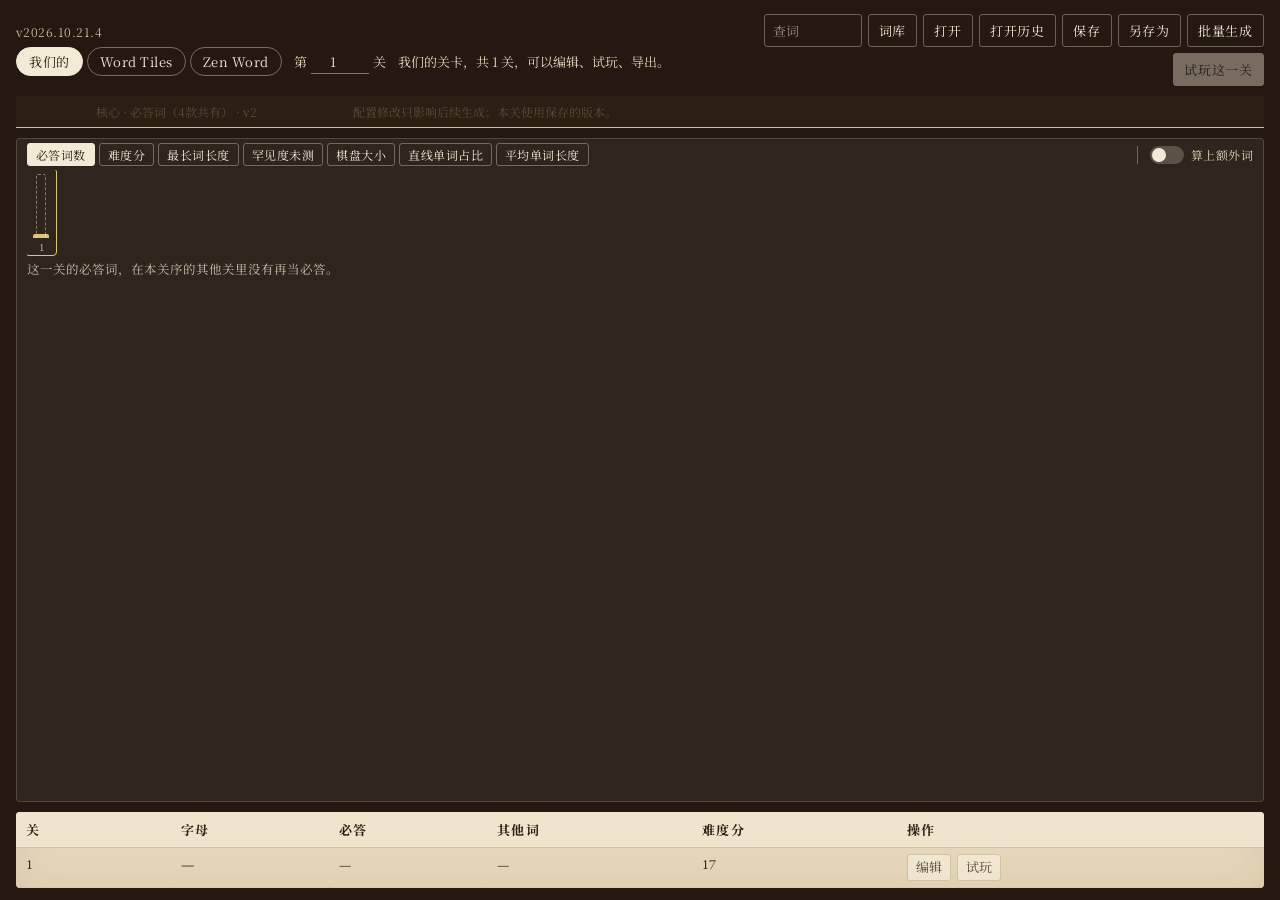
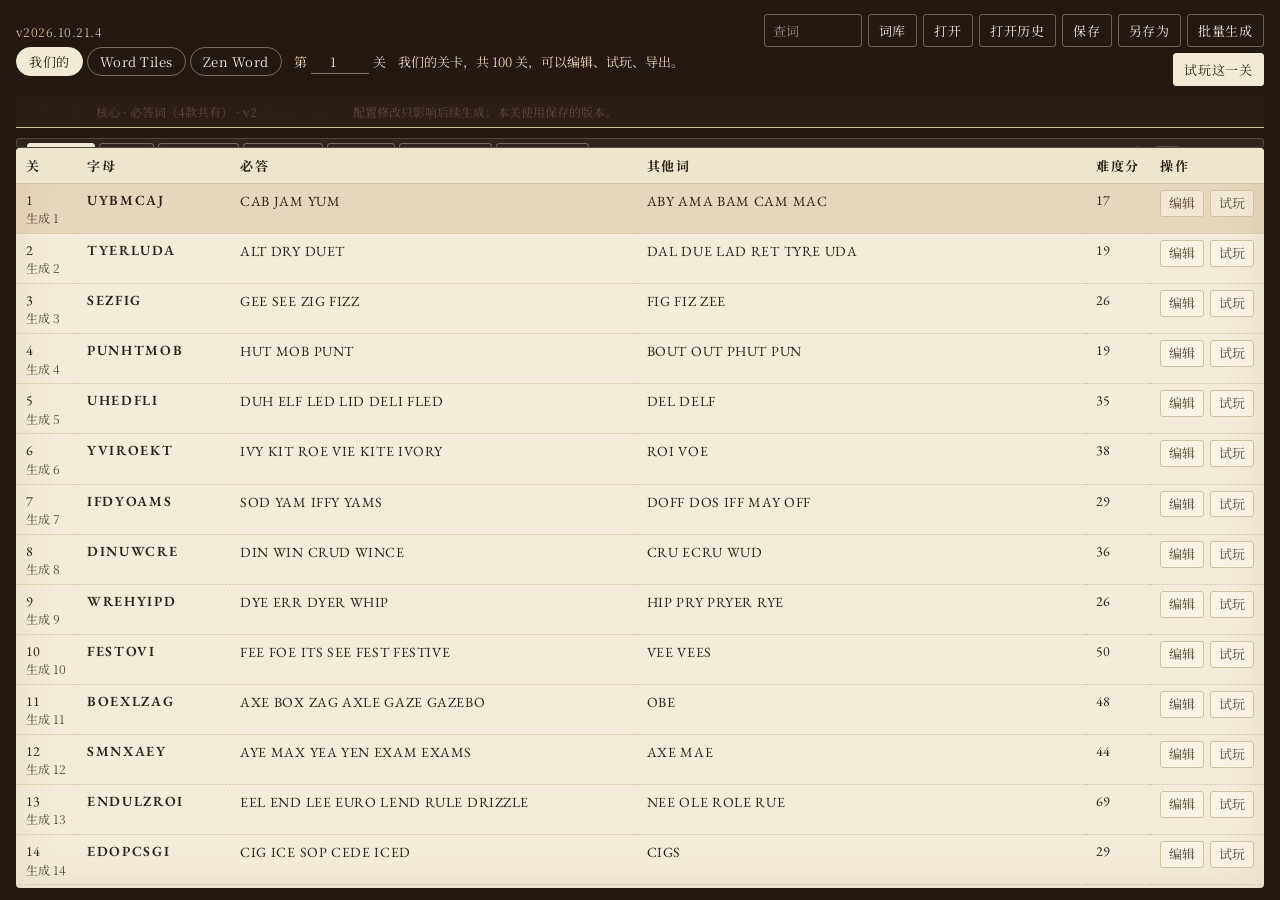
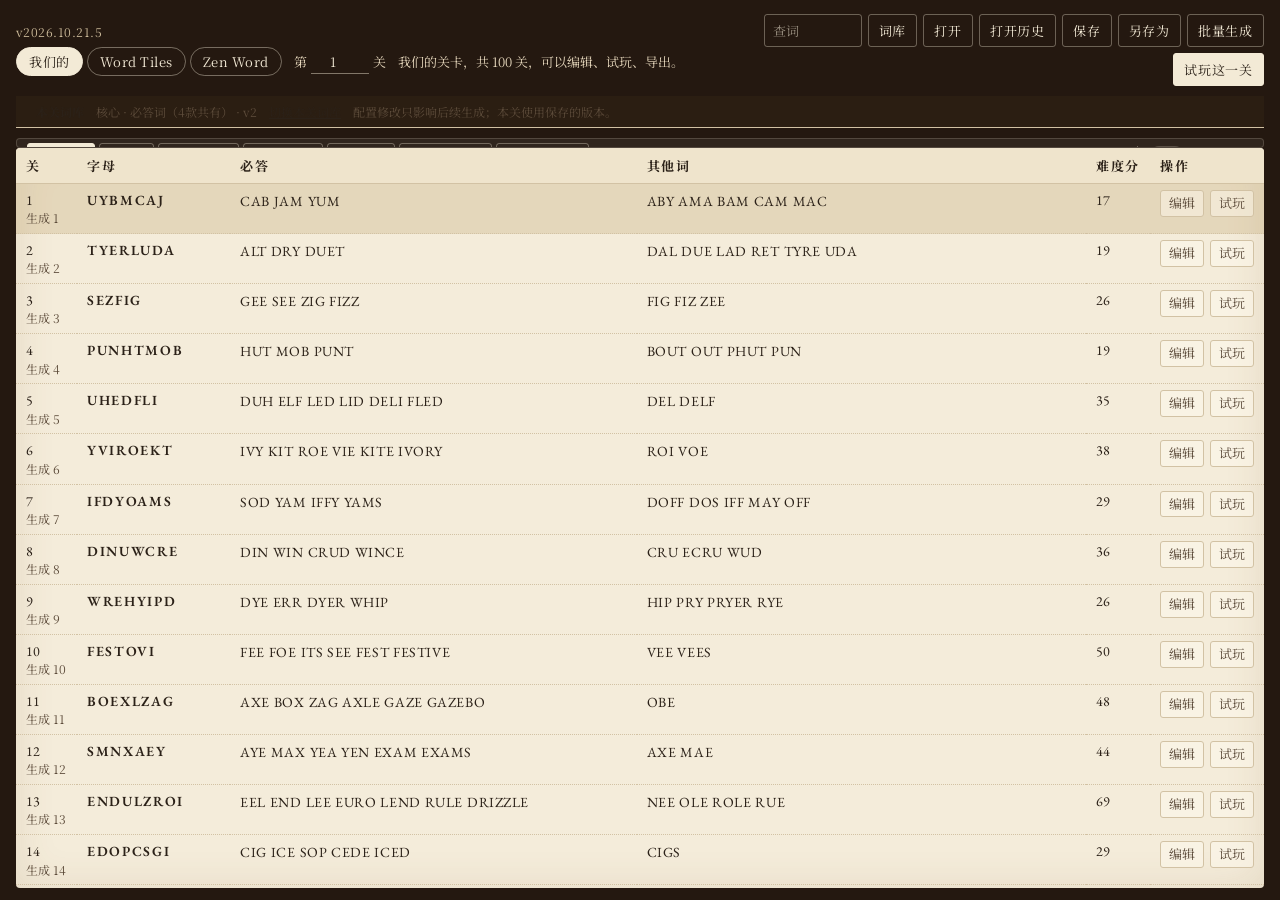
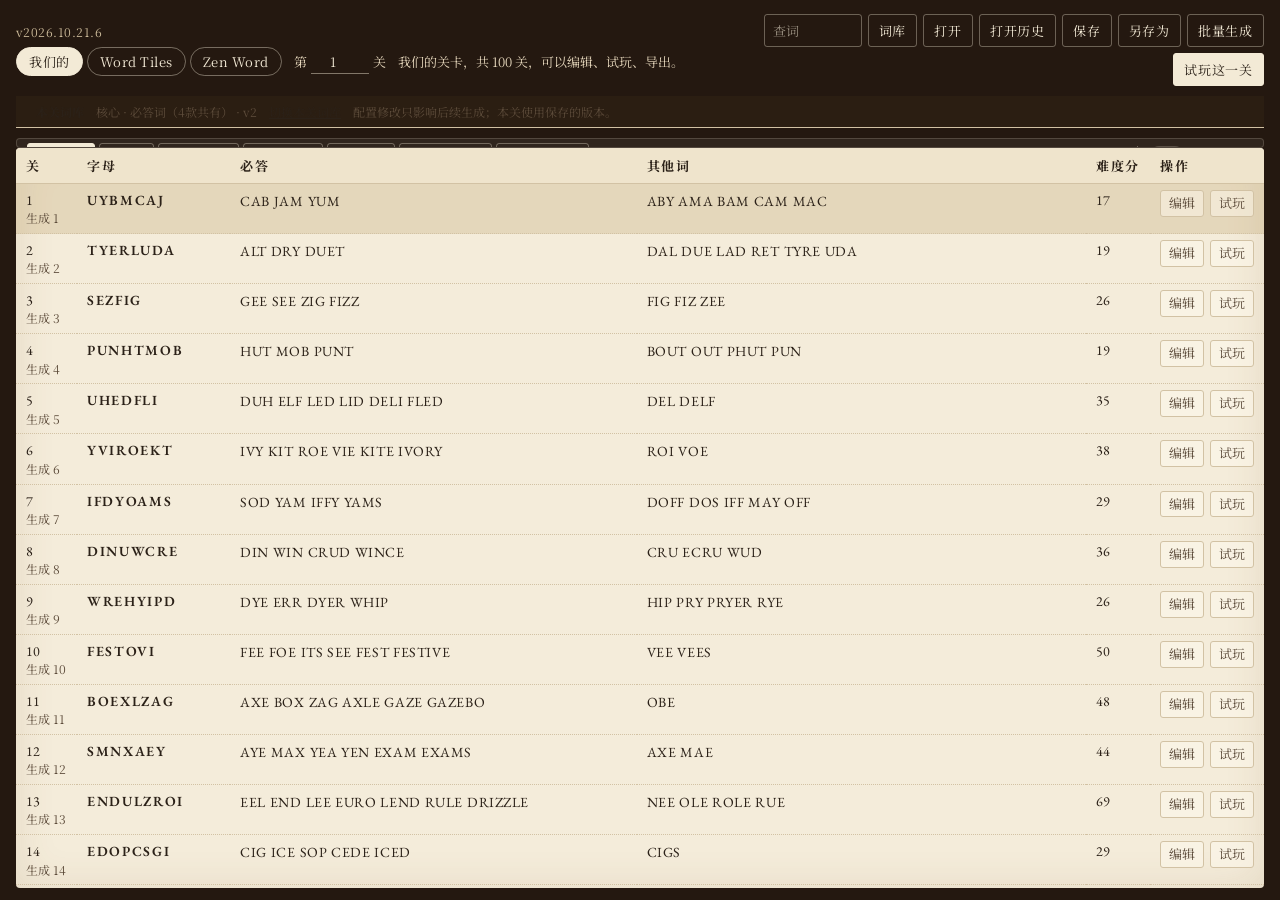
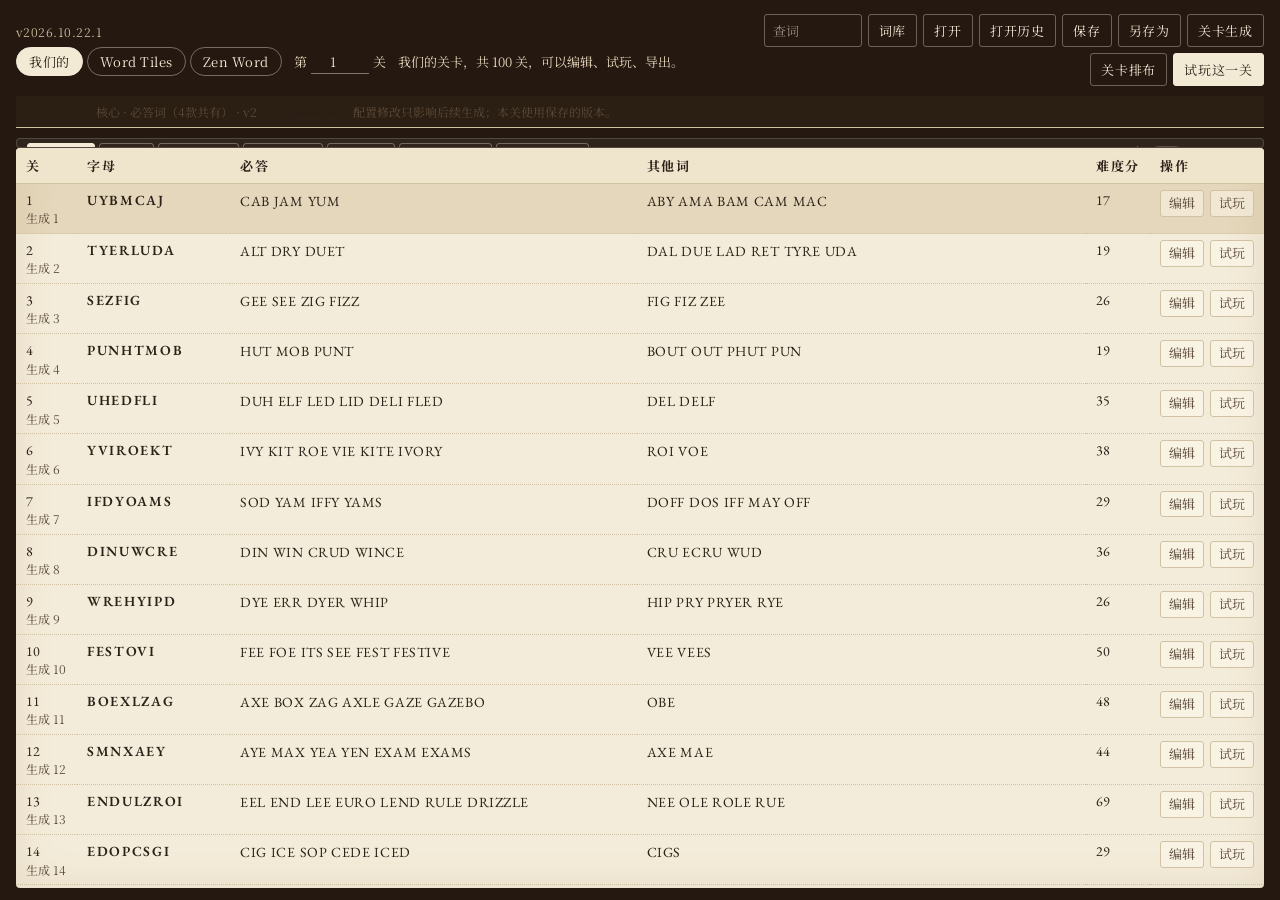
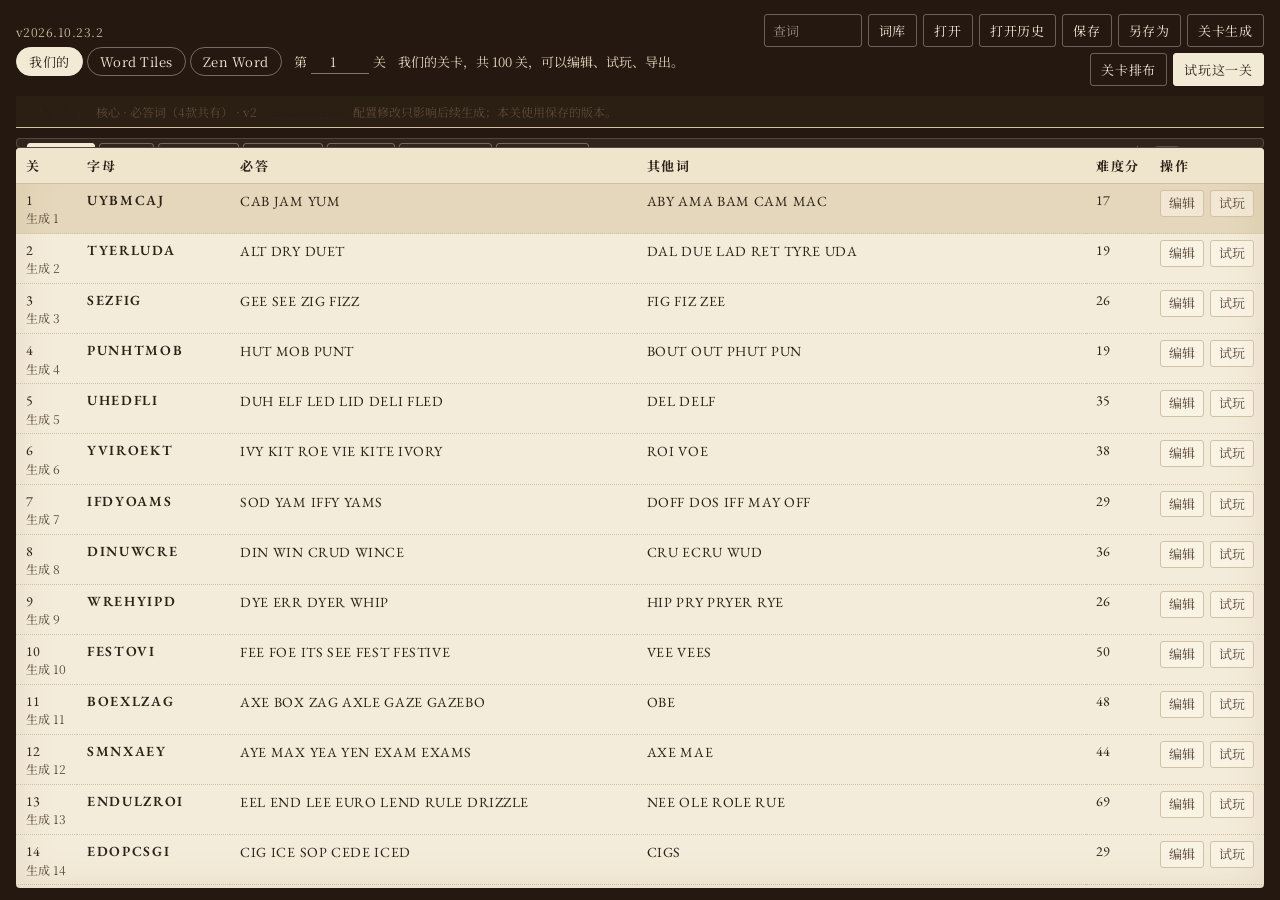
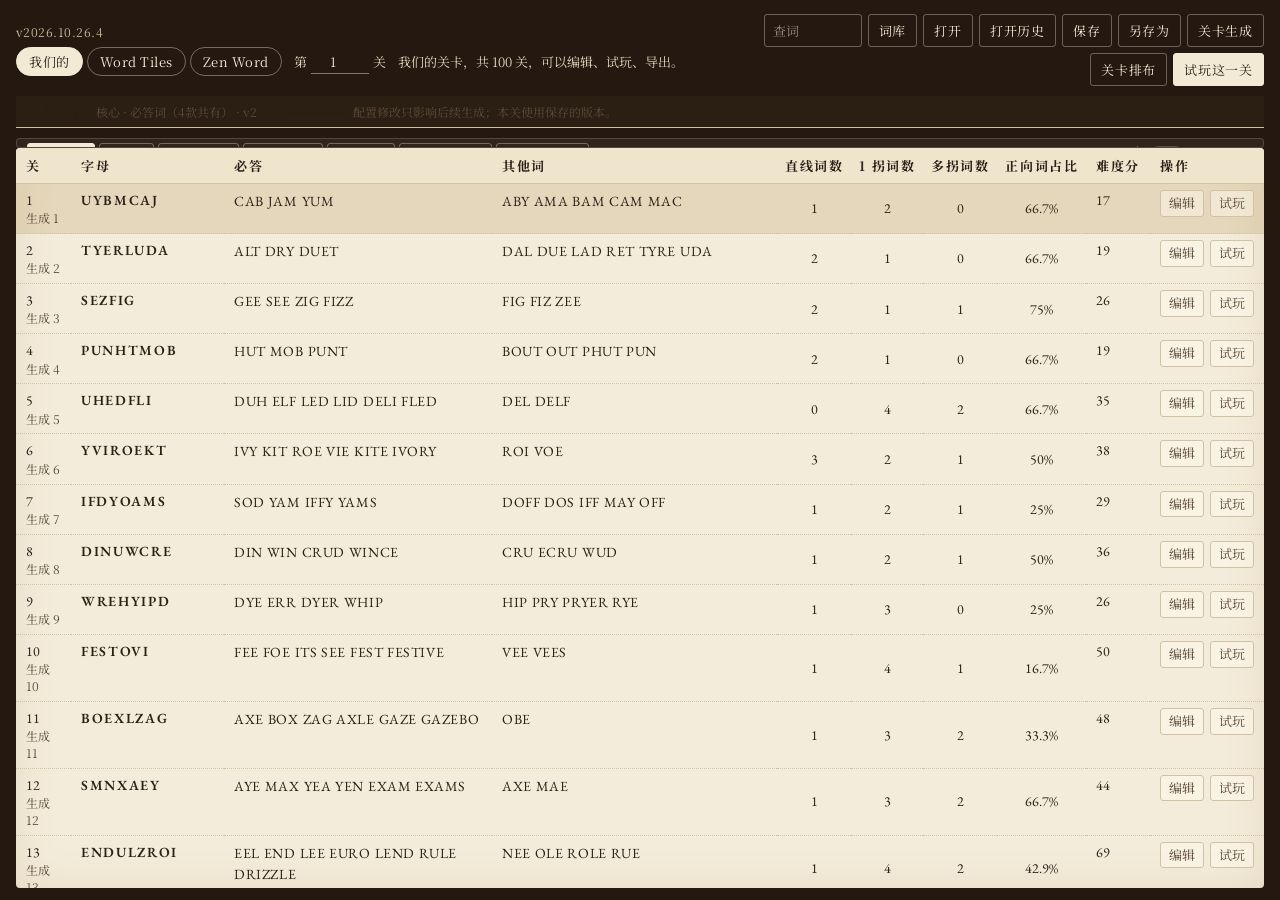
